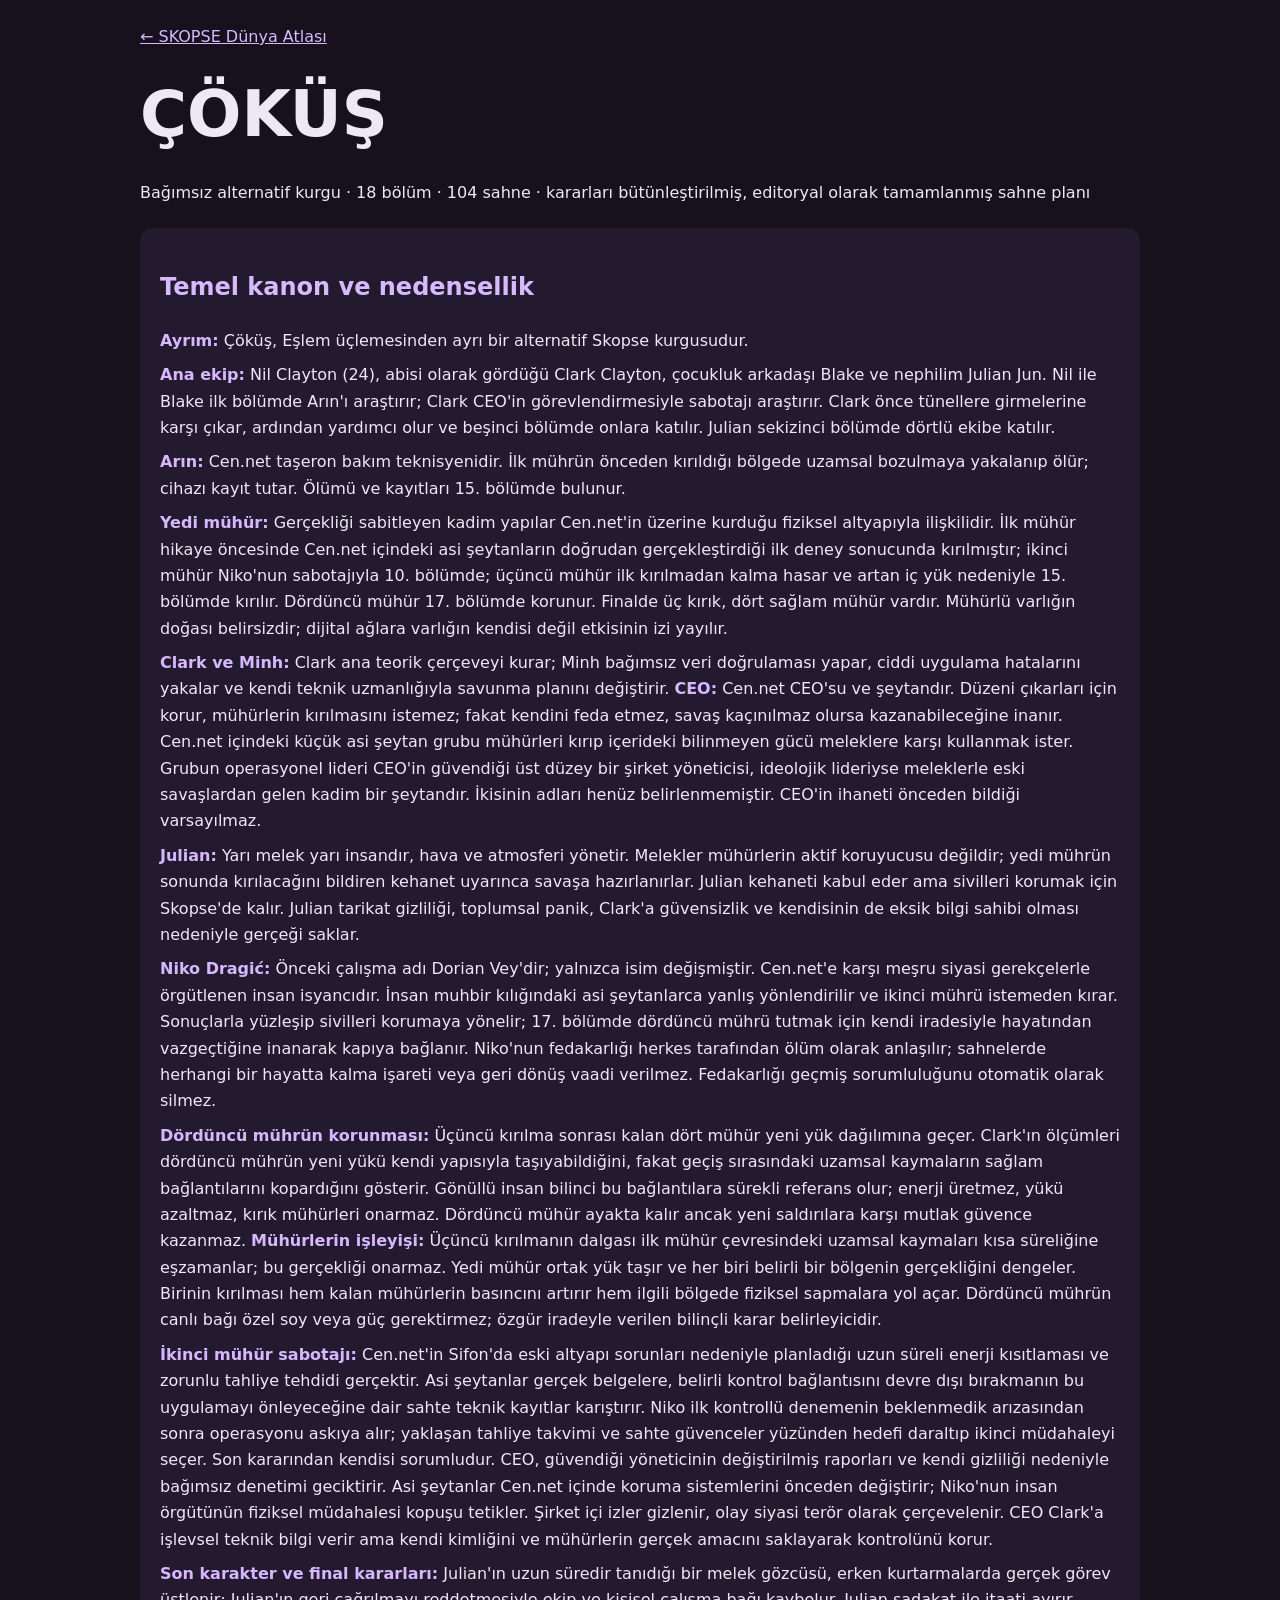
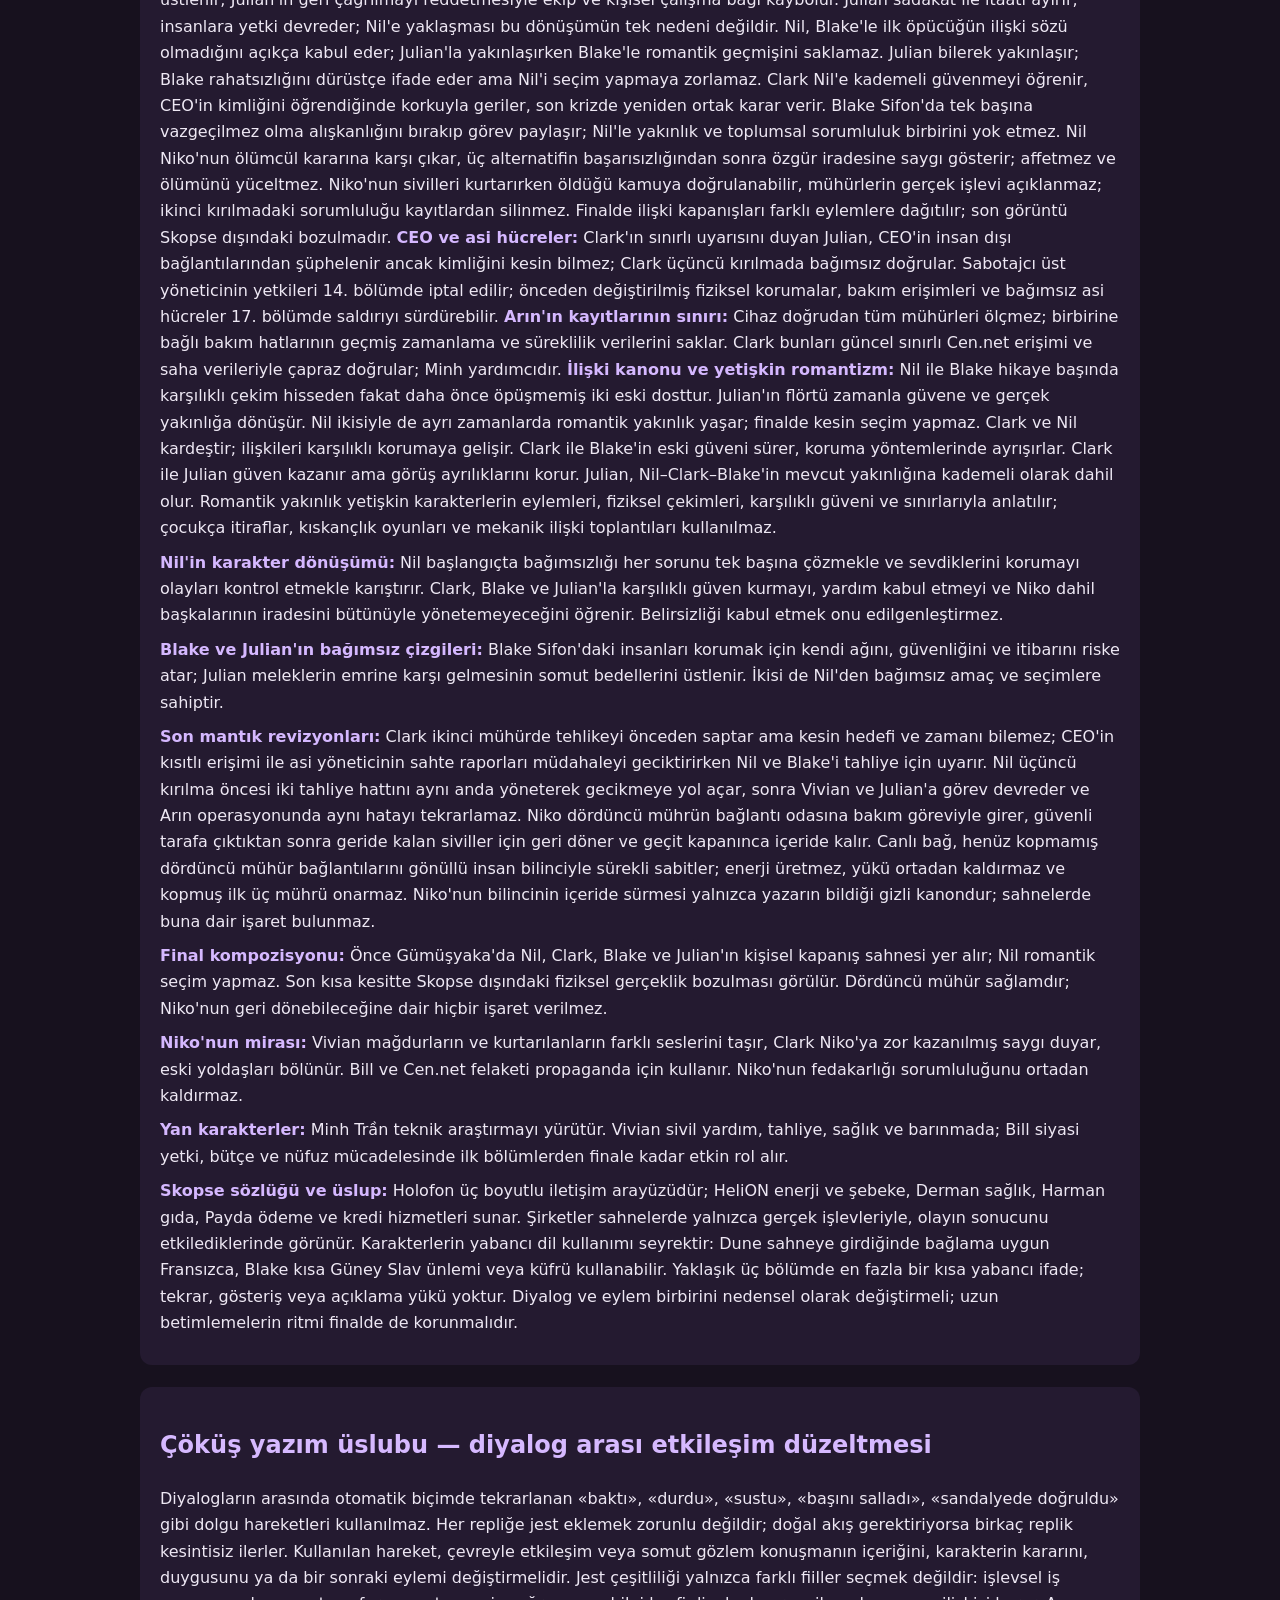
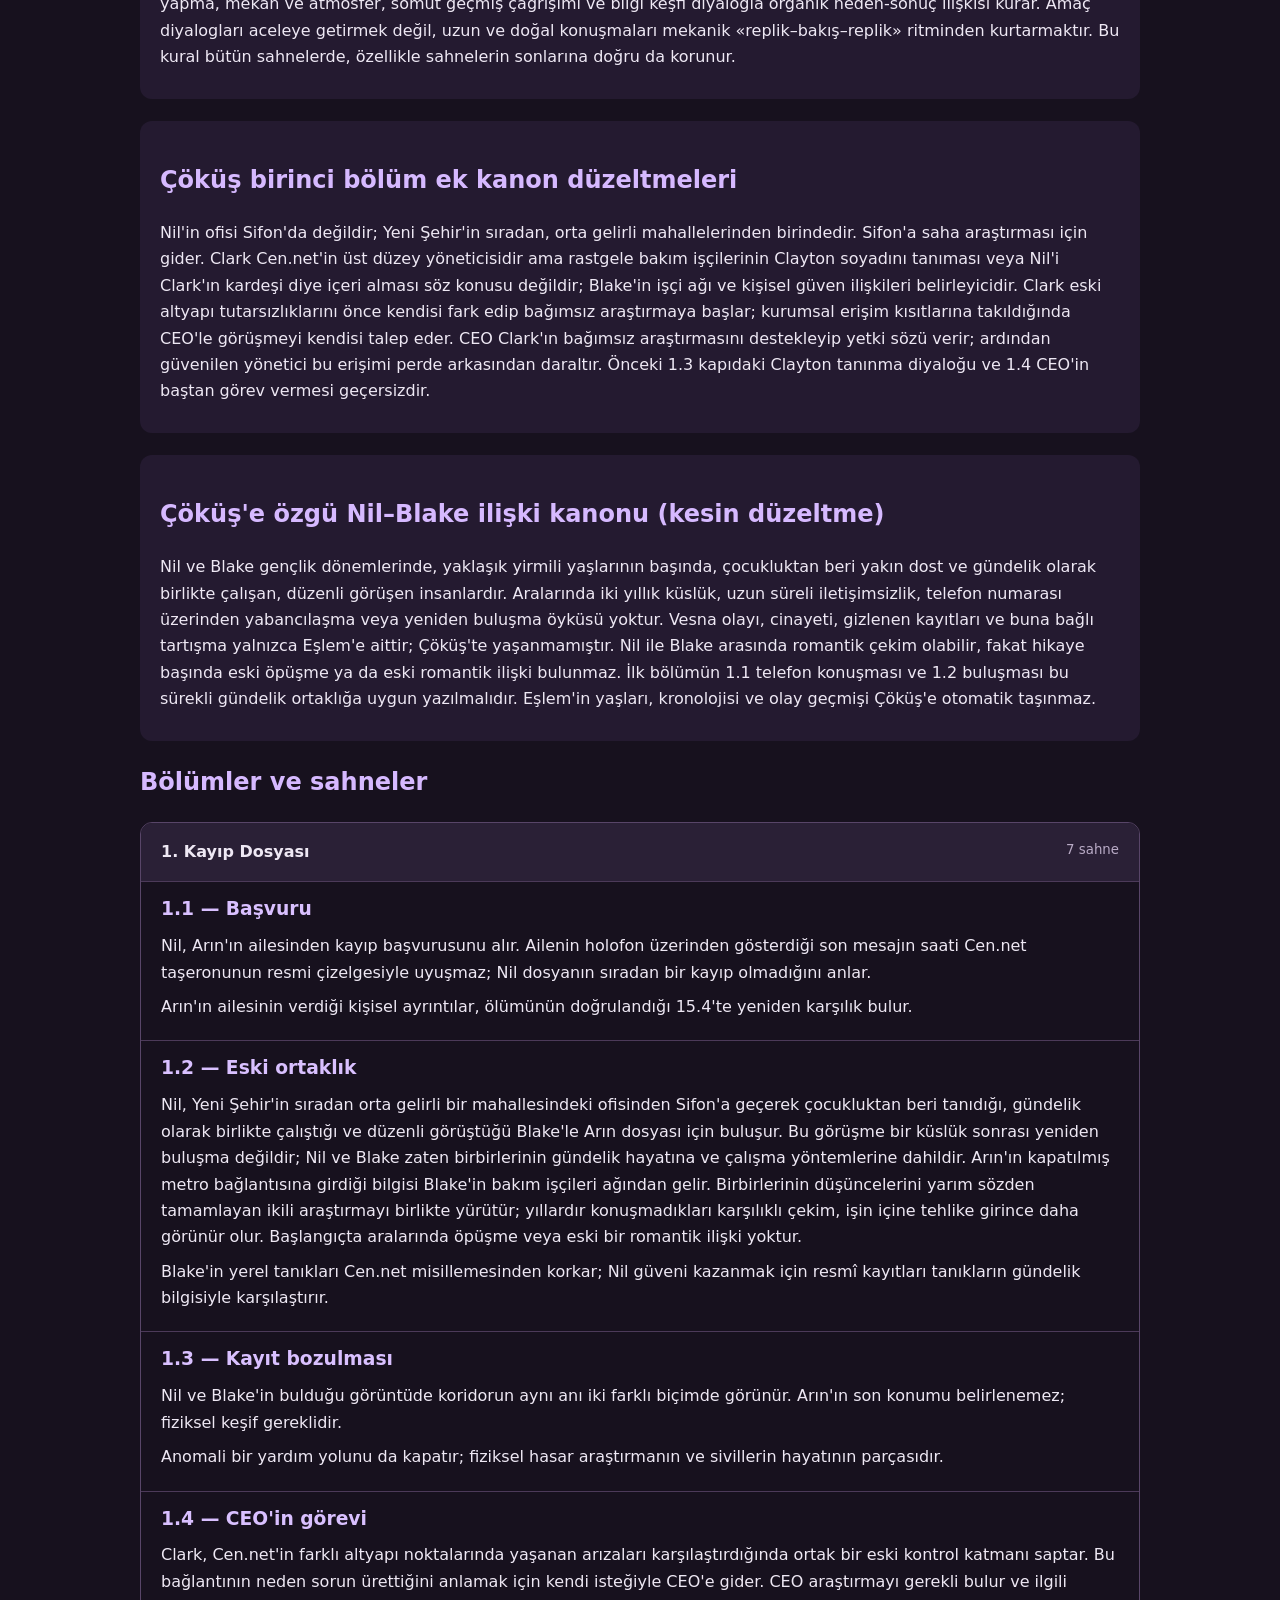
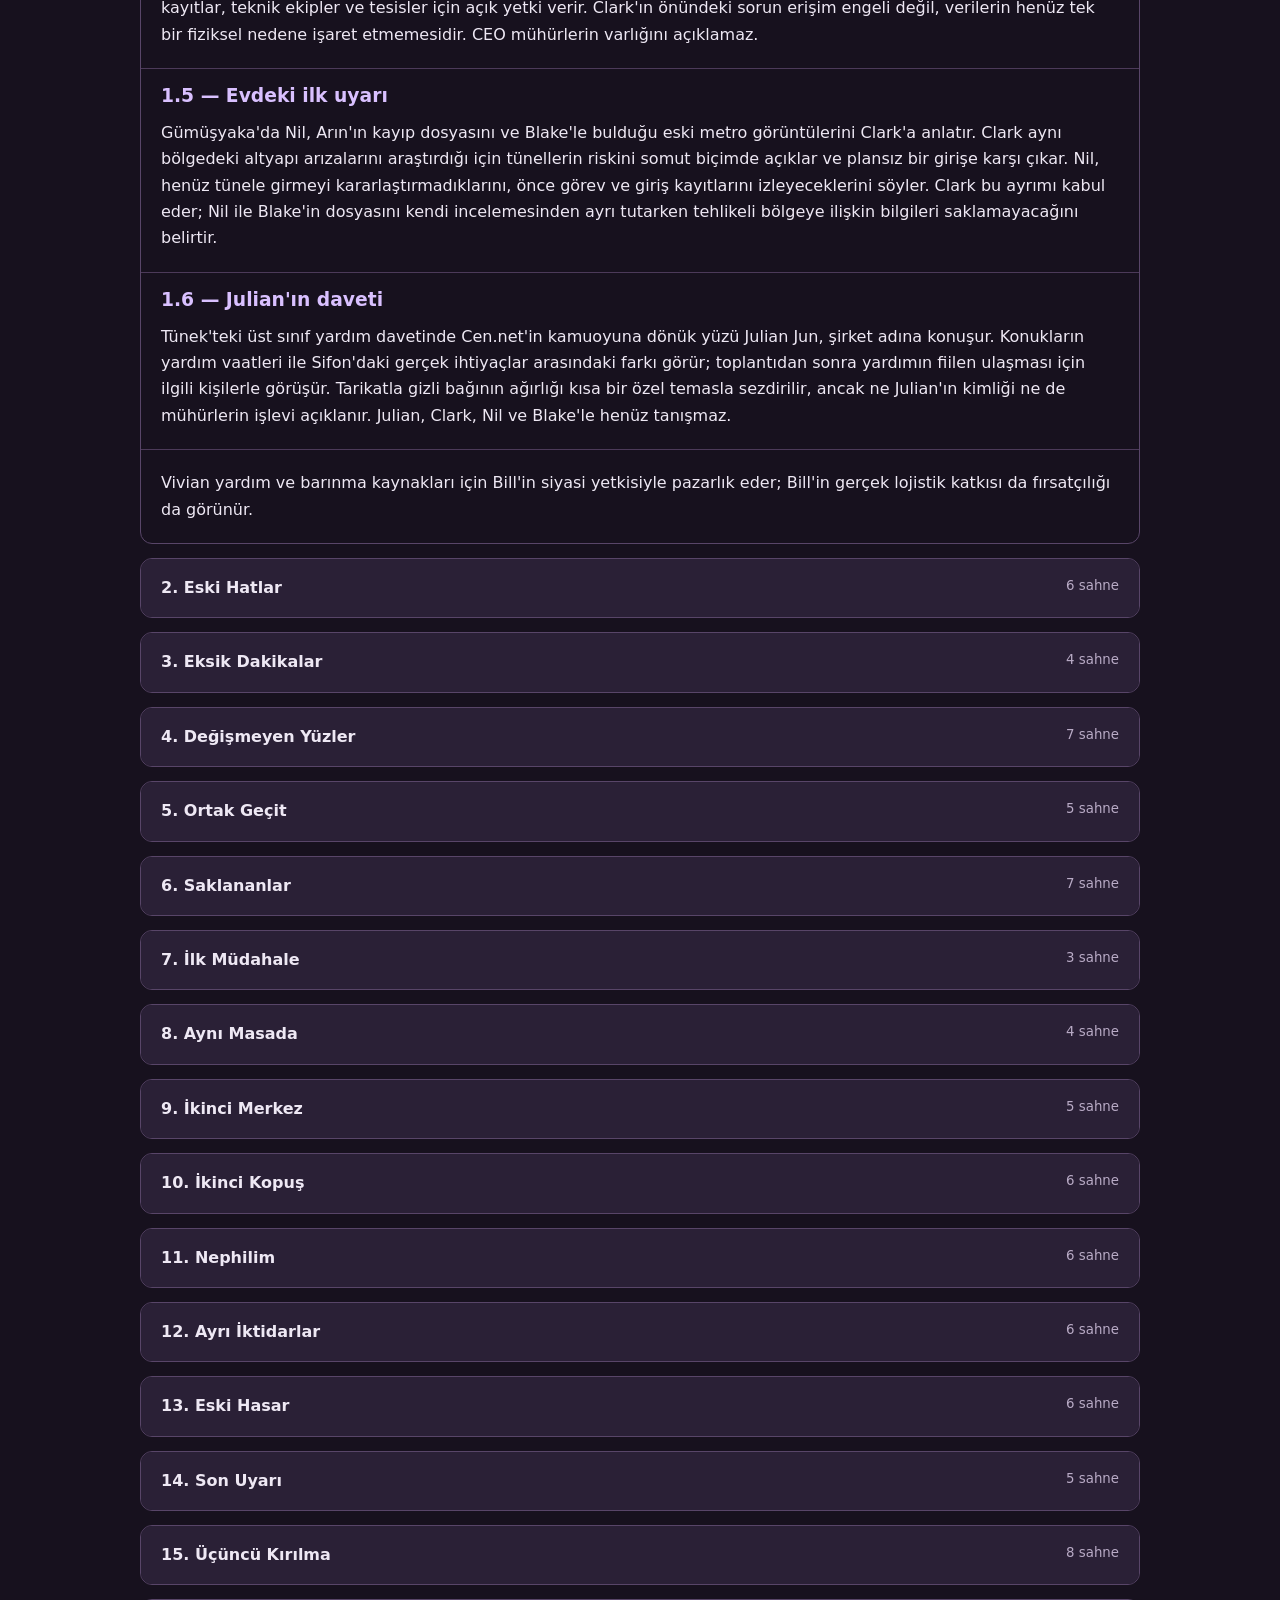
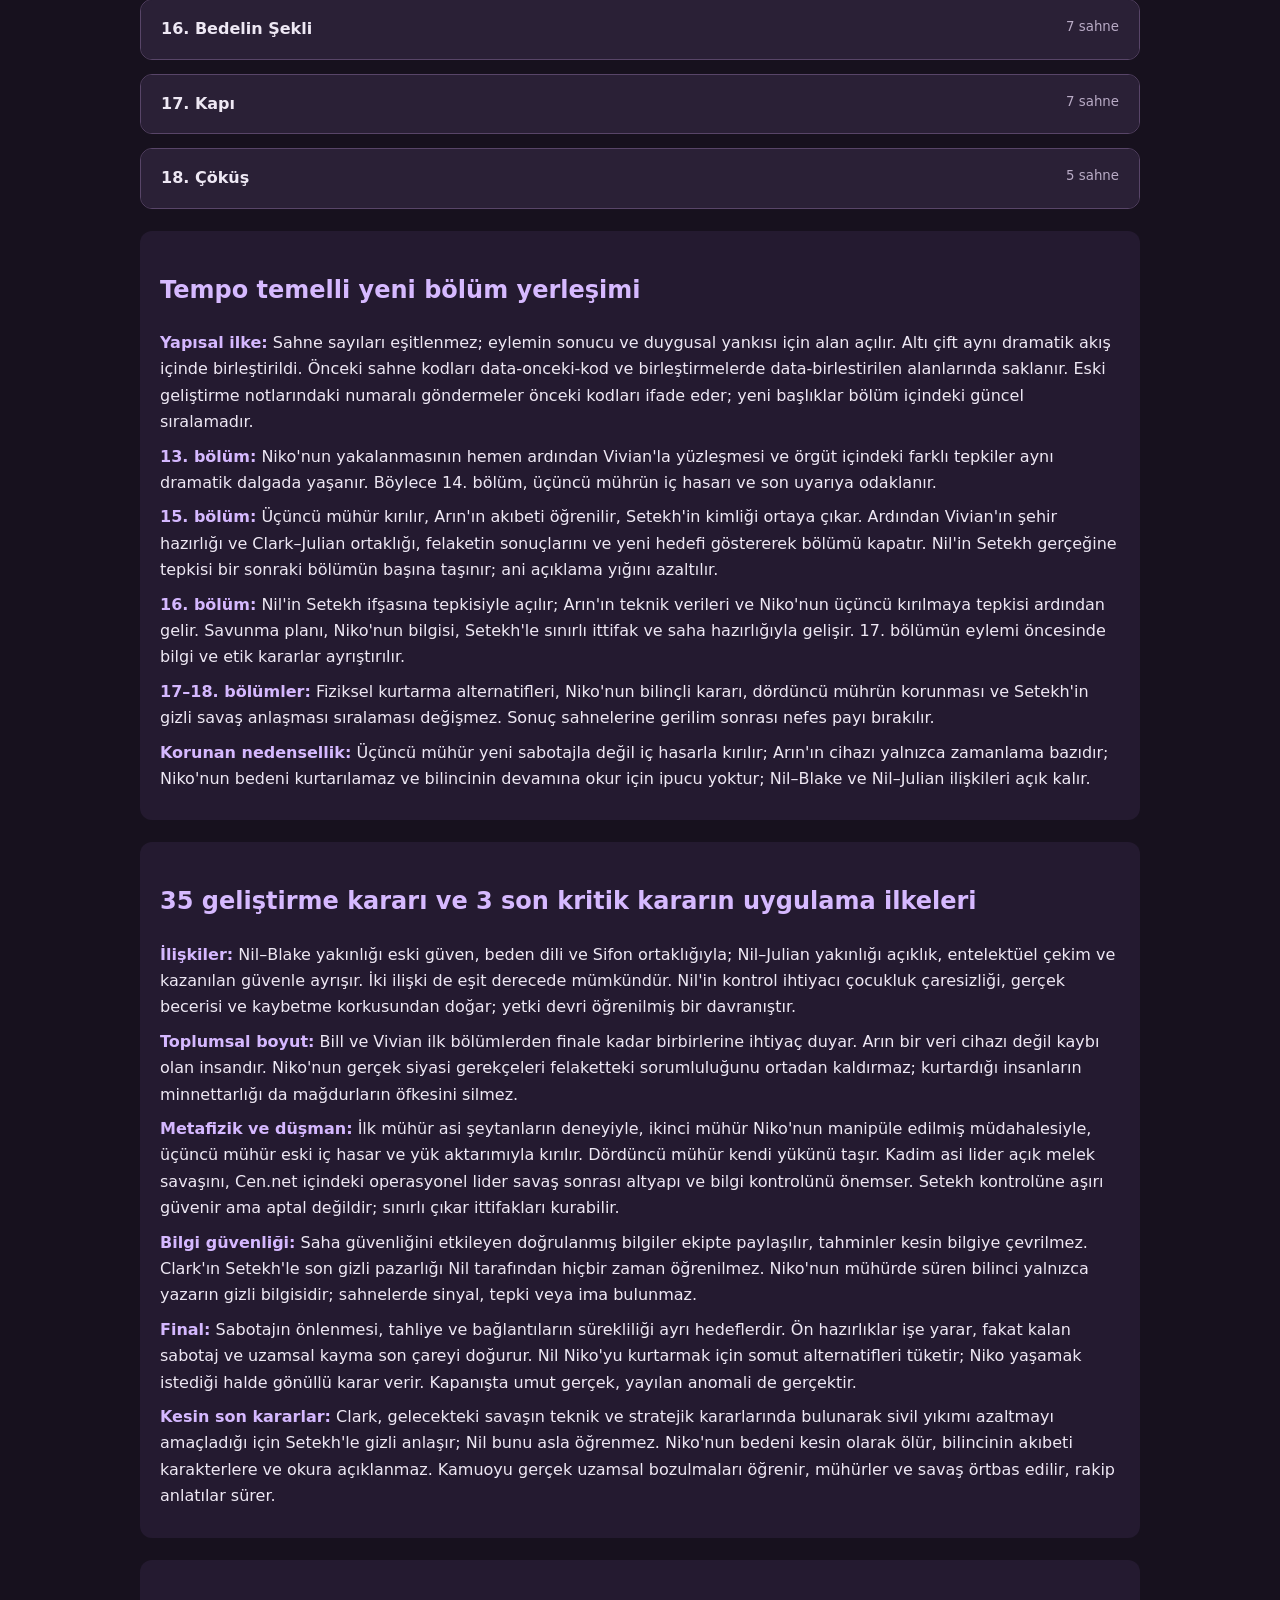
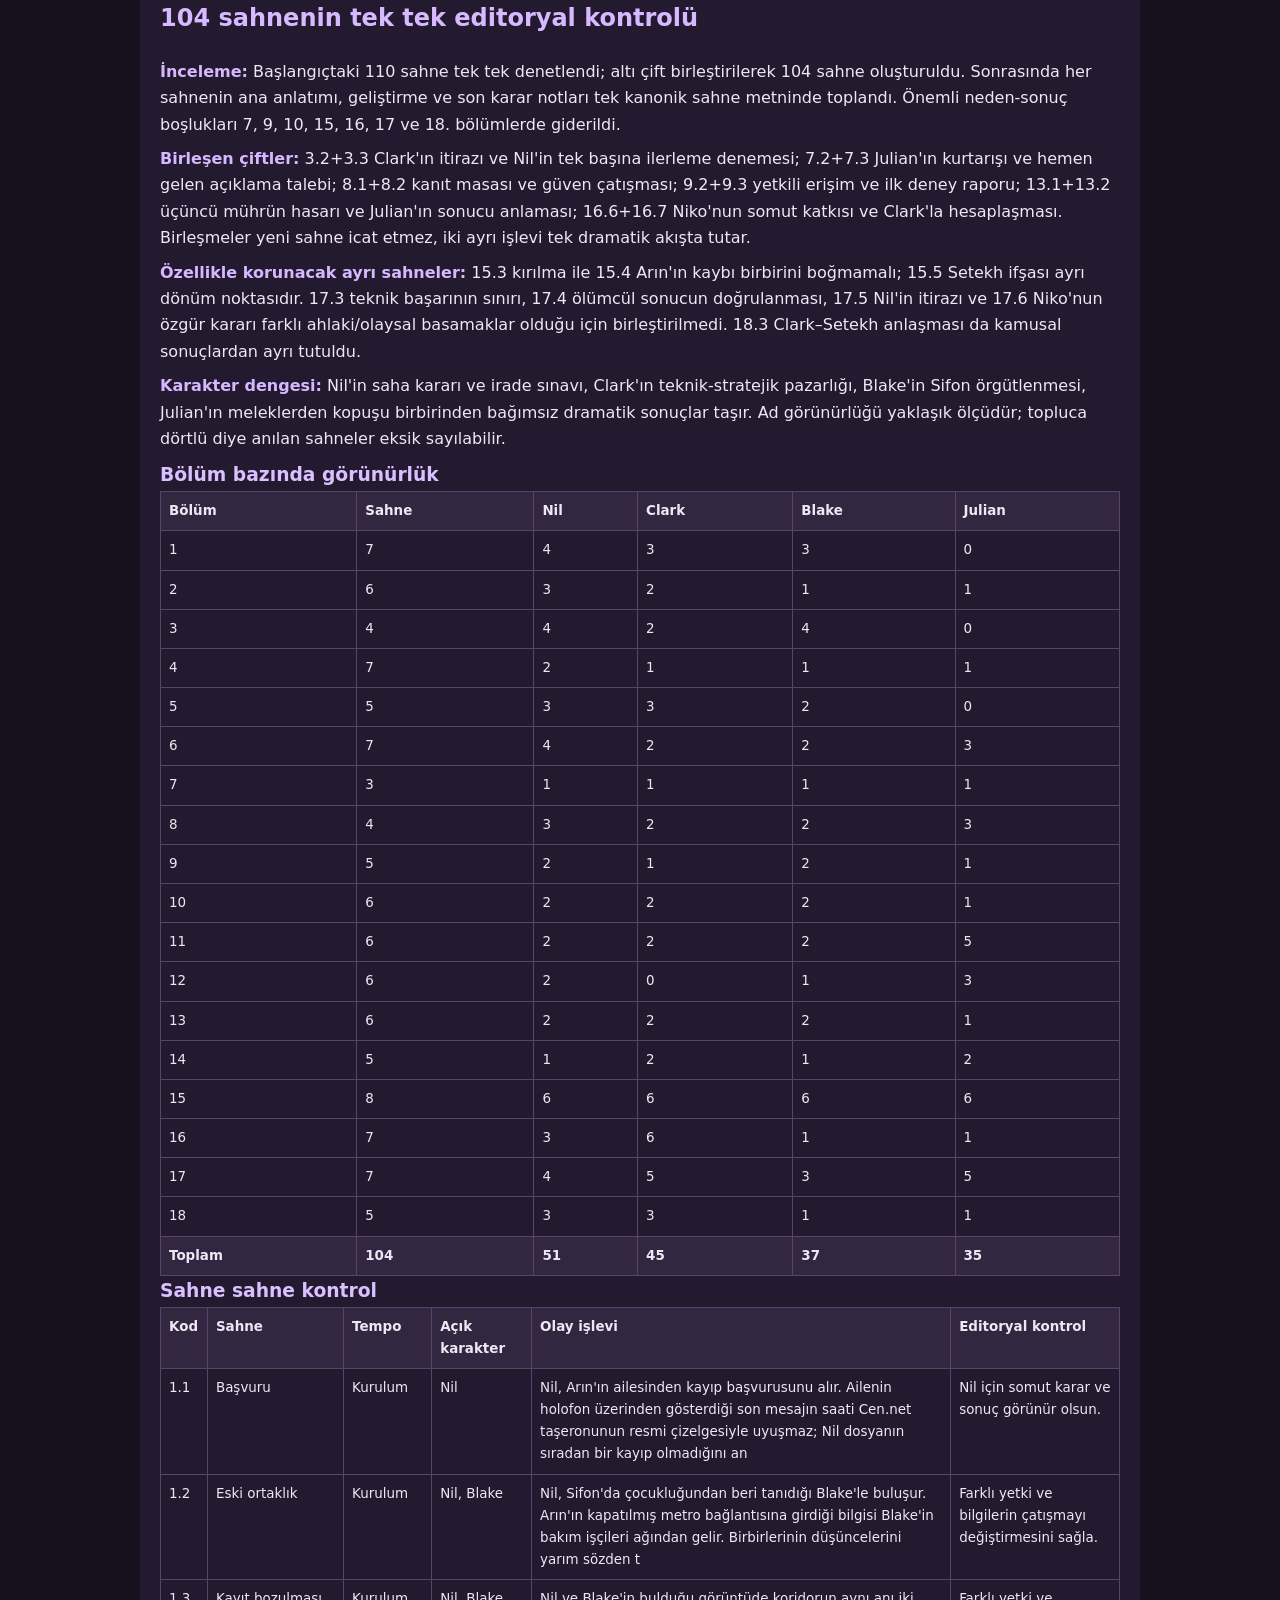
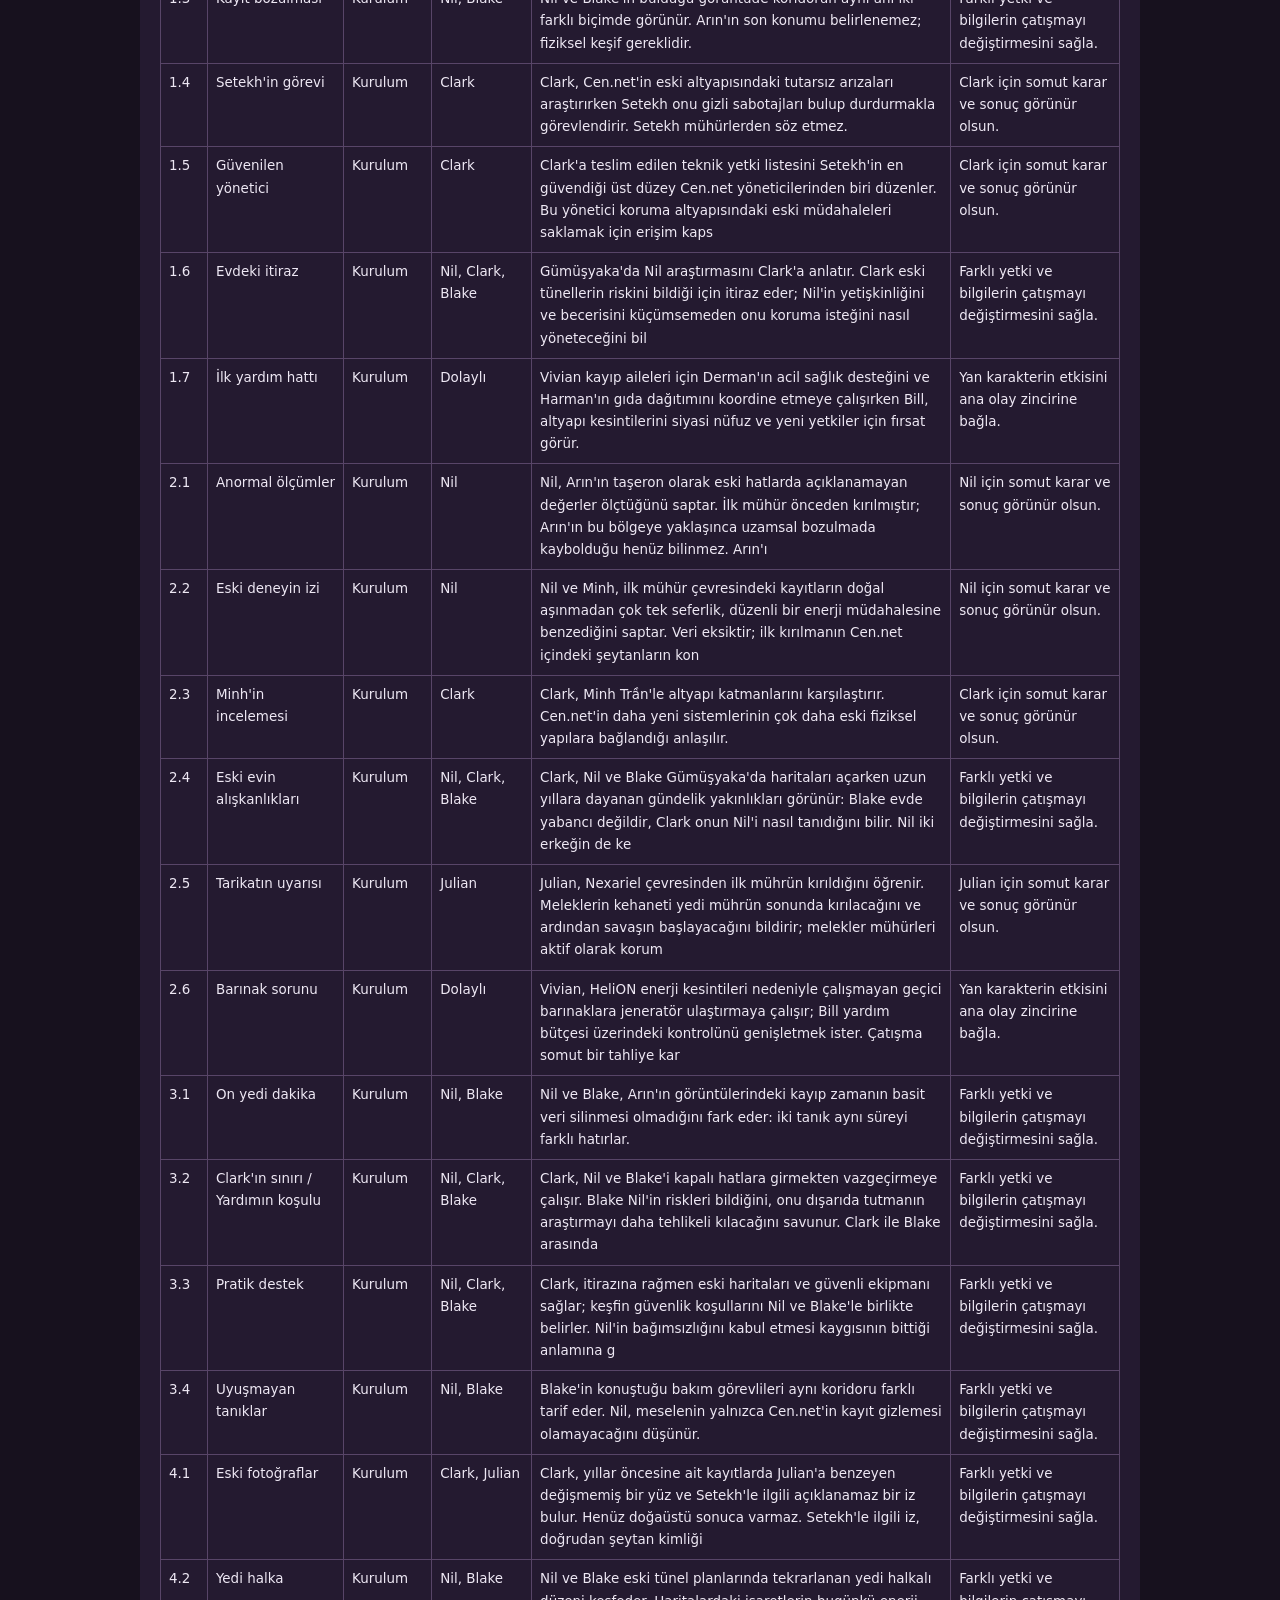
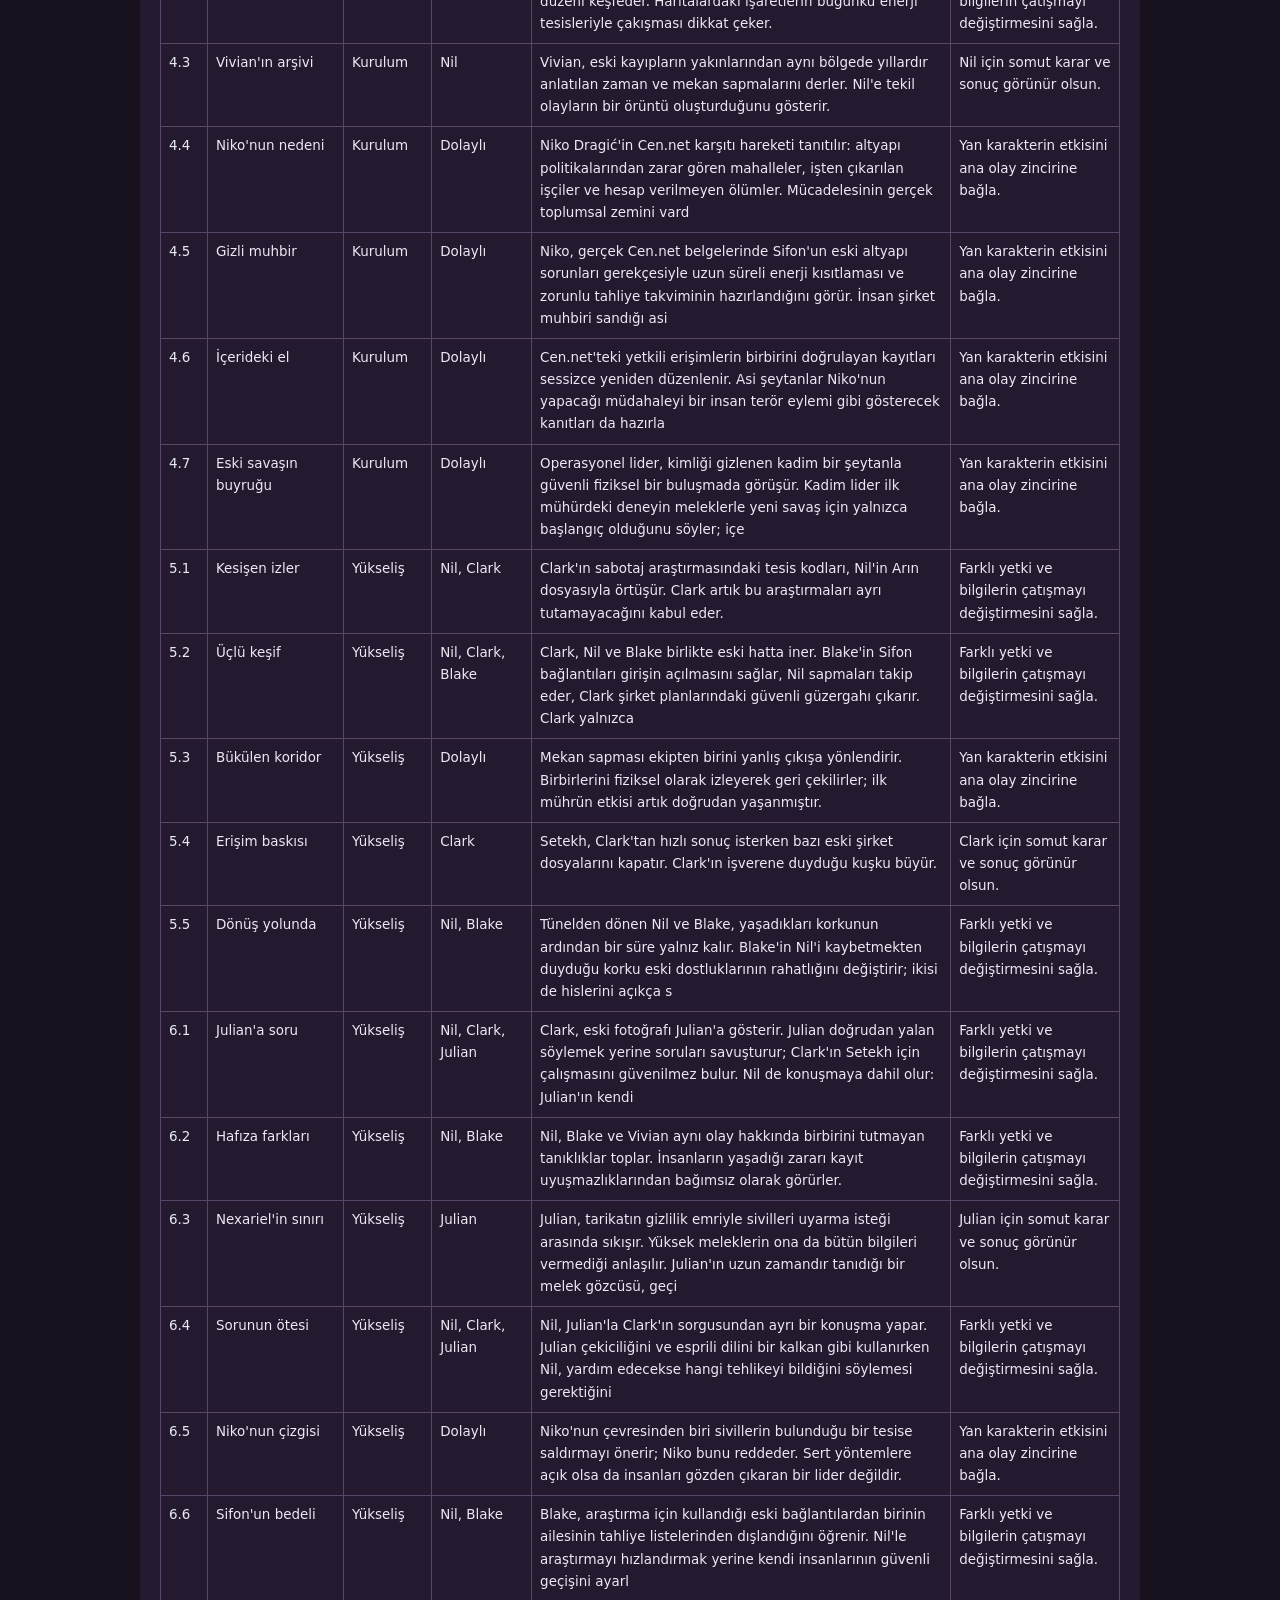
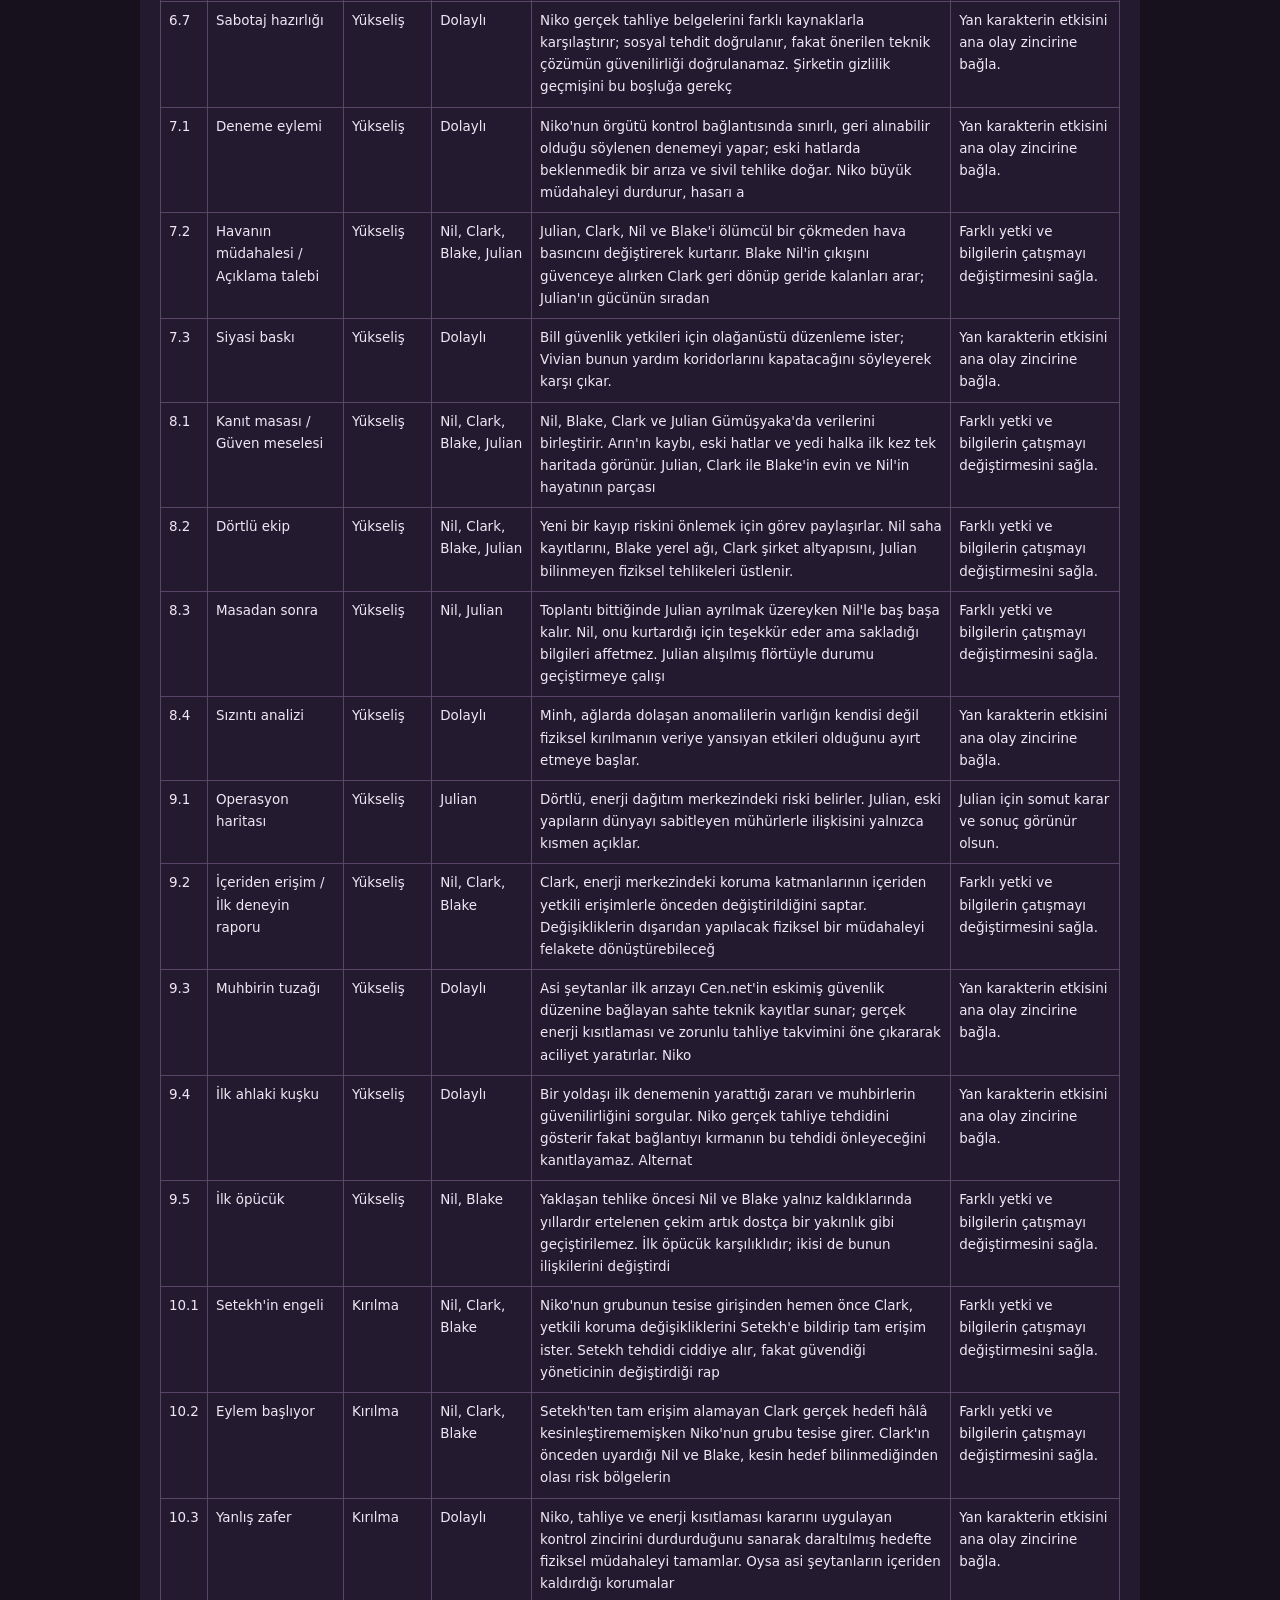
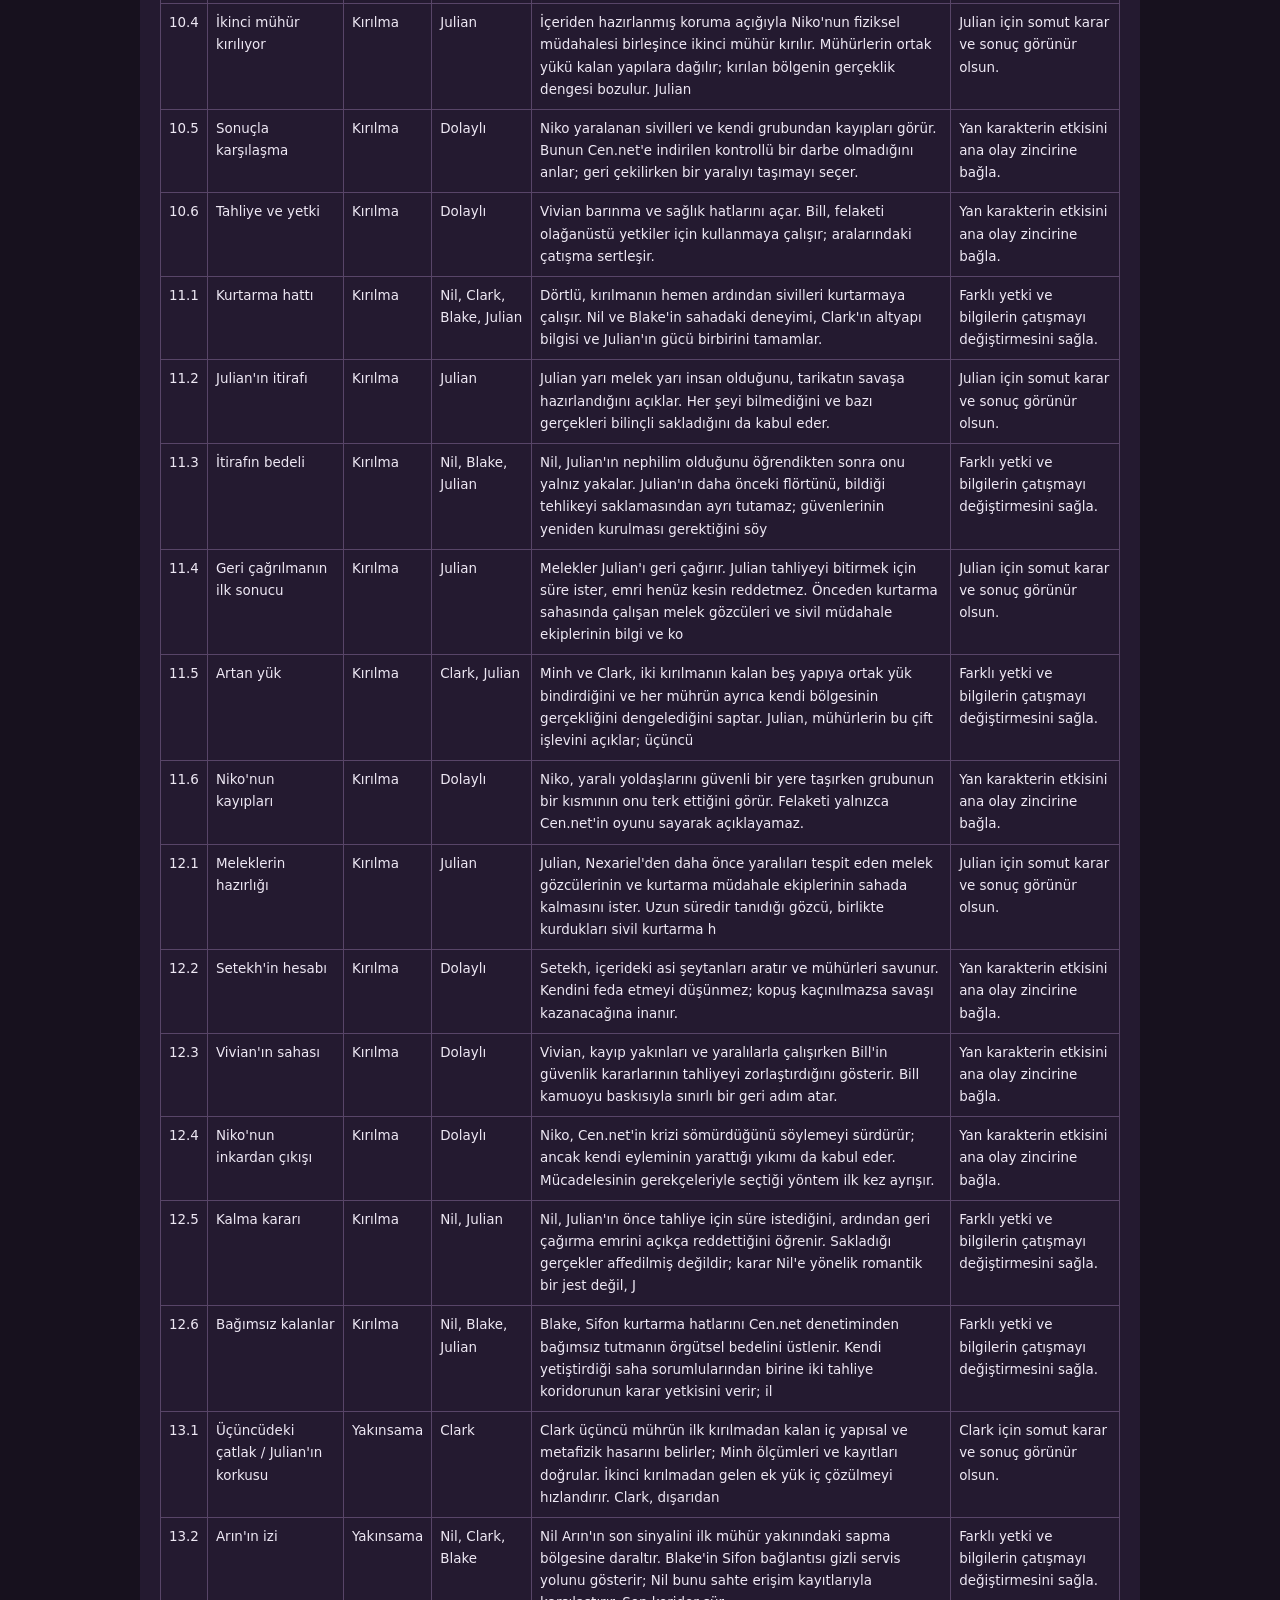
==== cokus.html @ df1e373f "Çöküş: Gümüşyaka ortak araştırmasını güçlendir, tanık tekrarını kaldır, tarikat haritası varsayımını" ====
<!doctype html><html lang="tr"><head><meta charset="utf-8"><meta name="viewport" content="width=device-width,initial-scale=1"><title>ÇÖKÜŞ — Sahne Atlası</title><style>body{font:16px/1.65 system-ui;background:#17111e;color:#eee8f4;margin:auto;max-width:1000px;padding:24px}a{color:#d6b9ff}h1{font-size:clamp(2.5rem,6vw,4rem);margin:12px 0}h2{color:#d6b9ff}table{border-collapse:collapse;width:100%;font-size:.84rem}th,td{border:1px solid #584568;padding:8px;vertical-align:top;text-align:left}th{background:#322640}section{background:#241a30;padding:20px;border-radius:12px;margin:22px 0}details{border:1px solid #584568;border-radius:12px;margin:14px 0;overflow:hidden}summary{cursor:pointer;display:flex;justify-content:space-between;gap:15px;background:#2a2036;padding:16px 20px}small{color:#b9abc6}article{padding:12px 20px;border-top:1px solid #4c3a59}h3{margin:0;color:#d9c0ff}p{margin:8px 0}b{color:#d5b8ff}figure.cover{margin:18px 0 26px;max-width:420px}figure.cover img{display:block;width:100%;height:auto;border-radius:8px}figure.cover figcaption{font-size:.8rem;color:#b9abc6;margin-top:6px}figure.cover.pending{display:none}</style></head><body><a href="index.html">← SKOPSE Dünya Atlası</a><h1>ÇÖKÜŞ</h1><figure class="cover"><img src="assets/cokus_kapak.png" alt="Çöküş orijinal seçilen kapak görseli" onerror="this.style.display='none';this.parentElement.classList.add('pending')"><figcaption>Seçilen ilk kapak görseli · Orijinal sürüm</figcaption></figure><p>Bağımsız alternatif kurgu · 18 bölüm · 104 sahne · kararları bütünleştirilmiş, editoryal olarak tamamlanmış sahne planı</p><section><h2>Temel kanon ve nedensellik</h2><p><b>Ayrım:</b> Çöküş, Eşlem üçlemesinden ayrı bir alternatif Skopse kurgusudur.</p><p><b>Ana ekip:</b> Nil Clayton (24), abisi olarak gördüğü Clark Clayton, çocukluk arkadaşı Blake ve nephilim Julian Jun. Nil ile Blake ilk bölümde Arın'ı araştırır; Clark CEO'in görevlendirmesiyle sabotajı araştırır. Clark önce tünellere girmelerine karşı çıkar, ardından yardımcı olur ve beşinci bölümde onlara katılır. Julian sekizinci bölümde dörtlü ekibe katılır.</p><p><b>Arın:</b> Cen.net taşeron bakım teknisyenidir. İlk mührün önceden kırıldığı bölgede uzamsal bozulmaya yakalanıp ölür; cihazı kayıt tutar. Ölümü ve kayıtları 15. bölümde bulunur.</p><p><b>Yedi mühür:</b> Gerçekliği sabitleyen kadim yapılar Cen.net'in üzerine kurduğu fiziksel altyapıyla ilişkilidir. İlk mühür hikaye öncesinde Cen.net içindeki asi şeytanların doğrudan gerçekleştirdiği ilk deney sonucunda kırılmıştır; ikinci mühür Niko'nun sabotajıyla 10. bölümde; üçüncü mühür ilk kırılmadan kalma hasar ve artan iç yük nedeniyle 15. bölümde kırılır. Dördüncü mühür 17. bölümde korunur. Finalde üç kırık, dört sağlam mühür vardır. Mühürlü varlığın doğası belirsizdir; dijital ağlara varlığın kendisi değil etkisinin izi yayılır.</p><p><b>Clark ve Minh:</b> Clark ana teorik çerçeveyi kurar; Minh bağımsız veri doğrulaması yapar, ciddi uygulama hatalarını yakalar ve kendi teknik uzmanlığıyla savunma planını değiştirir. <b>CEO:</b> Cen.net CEO'su ve şeytandır. Düzeni çıkarları için korur, mühürlerin kırılmasını istemez; fakat kendini feda etmez, savaş kaçınılmaz olursa kazanabileceğine inanır. Cen.net içindeki küçük asi şeytan grubu mühürleri kırıp içerideki bilinmeyen gücü meleklere karşı kullanmak ister. Grubun operasyonel lideri CEO'in güvendiği üst düzey bir şirket yöneticisi, ideolojik lideriyse meleklerle eski savaşlardan gelen kadim bir şeytandır. İkisinin adları henüz belirlenmemiştir. CEO'in ihaneti önceden bildiği varsayılmaz.</p><p><b>Julian:</b> Yarı melek yarı insandır, hava ve atmosferi yönetir. Melekler mühürlerin aktif koruyucusu değildir; yedi mührün sonunda kırılacağını bildiren kehanet uyarınca savaşa hazırlanırlar. Julian kehaneti kabul eder ama sivilleri korumak için Skopse'de kalır. Julian tarikat gizliliği, toplumsal panik, Clark'a güvensizlik ve kendisinin de eksik bilgi sahibi olması nedeniyle gerçeği saklar.</p><p><b>Niko Dragić:</b> Önceki çalışma adı Dorian Vey'dir; yalnızca isim değişmiştir. Cen.net'e karşı meşru siyasi gerekçelerle örgütlenen insan isyancıdır. İnsan muhbir kılığındaki asi şeytanlarca yanlış yönlendirilir ve ikinci mührü istemeden kırar. Sonuçlarla yüzleşip sivilleri korumaya yönelir; 17. bölümde dördüncü mührü tutmak için kendi iradesiyle hayatından vazgeçtiğine inanarak kapıya bağlanır. Niko'nun fedakarlığı herkes tarafından ölüm olarak anlaşılır; sahnelerde herhangi bir hayatta kalma işareti veya geri dönüş vaadi verilmez. Fedakarlığı geçmiş sorumluluğunu otomatik olarak silmez.</p><p><b>Dördüncü mührün korunması:</b> Üçüncü kırılma sonrası kalan dört mühür yeni yük dağılımına geçer. Clark'ın ölçümleri dördüncü mührün yeni yükü kendi yapısıyla taşıyabildiğini, fakat geçiş sırasındaki uzamsal kaymaların sağlam bağlantılarını kopardığını gösterir. Gönüllü insan bilinci bu bağlantılara sürekli referans olur; enerji üretmez, yükü azaltmaz, kırık mühürleri onarmaz. Dördüncü mühür ayakta kalır ancak yeni saldırılara karşı mutlak güvence kazanmaz. <b>Mühürlerin işleyişi:</b> Üçüncü kırılmanın dalgası ilk mühür çevresindeki uzamsal kaymaları kısa süreliğine eşzamanlar; bu gerçekliği onarmaz.  Yedi mühür ortak yük taşır ve her biri belirli bir bölgenin gerçekliğini dengeler. Birinin kırılması hem kalan mühürlerin basıncını artırır hem ilgili bölgede fiziksel sapmalara yol açar. Dördüncü mührün canlı bağı özel soy veya güç gerektirmez; özgür iradeyle verilen bilinçli karar belirleyicidir.</p><p><b>İkinci mühür sabotajı:</b> Cen.net'in Sifon'da eski altyapı sorunları nedeniyle planladığı uzun süreli enerji kısıtlaması ve zorunlu tahliye tehdidi gerçektir. Asi şeytanlar gerçek belgelere, belirli kontrol bağlantısını devre dışı bırakmanın bu uygulamayı önleyeceğine dair sahte teknik kayıtlar karıştırır. Niko ilk kontrollü denemenin beklenmedik arızasından sonra operasyonu askıya alır; yaklaşan tahliye takvimi ve sahte güvenceler yüzünden hedefi daraltıp ikinci müdahaleyi seçer. Son kararından kendisi sorumludur. CEO, güvendiği yöneticinin değiştirilmiş raporları ve kendi gizliliği nedeniyle bağımsız denetimi geciktirir.  Asi şeytanlar Cen.net içinde koruma sistemlerini önceden değiştirir; Niko'nun insan örgütünün fiziksel müdahalesi kopuşu tetikler. Şirket içi izler gizlenir, olay siyasi terör olarak çerçevelenir. CEO Clark'a işlevsel teknik bilgi verir ama kendi kimliğini ve mühürlerin gerçek amacını saklayarak kontrolünü korur.</p><p><b>Son karakter ve final kararları:</b> Julian'ın uzun süredir tanıdığı bir melek gözcüsü, erken kurtarmalarda gerçek görev üstlenir; Julian'ın geri çağrılmayı reddetmesiyle ekip ve kişisel çalışma bağı kaybolur. Julian sadakat ile itaati ayırır, insanlara yetki devreder; Nil'e yaklaşması bu dönüşümün tek nedeni değildir. Nil, Blake'le ilk öpücüğün ilişki sözü olmadığını açıkça kabul eder; Julian'la yakınlaşırken Blake'le romantik geçmişini saklamaz. Julian bilerek yakınlaşır; Blake rahatsızlığını dürüstçe ifade eder ama Nil'i seçim yapmaya zorlamaz. Clark Nil'e kademeli güvenmeyi öğrenir, CEO'in kimliğini öğrendiğinde korkuyla geriler, son krizde yeniden ortak karar verir. Blake Sifon'da tek başına vazgeçilmez olma alışkanlığını bırakıp görev paylaşır; Nil'le yakınlık ve toplumsal sorumluluk birbirini yok etmez. Nil Niko'nun ölümcül kararına karşı çıkar, üç alternatifin başarısızlığından sonra özgür iradesine saygı gösterir; affetmez ve ölümünü yüceltmez. Niko'nun sivilleri kurtarırken öldüğü kamuya doğrulanabilir, mühürlerin gerçek işlevi açıklanmaz; ikinci kırılmadaki sorumluluğu kayıtlardan silinmez. Finalde ilişki kapanışları farklı eylemlere dağıtılır; son görüntü Skopse dışındaki bozulmadır. <b>CEO ve asi hücreler:</b> Clark'ın sınırlı uyarısını duyan Julian, CEO'in insan dışı bağlantılarından şüphelenir ancak kimliğini kesin bilmez; Clark üçüncü kırılmada bağımsız doğrular. Sabotajcı üst yöneticinin yetkileri 14. bölümde iptal edilir; önceden değiştirilmiş fiziksel korumalar, bakım erişimleri ve bağımsız asi hücreler 17. bölümde saldırıyı sürdürebilir. <b>Arın'ın kayıtlarının sınırı:</b> Cihaz doğrudan tüm mühürleri ölçmez; birbirine bağlı bakım hatlarının geçmiş zamanlama ve süreklilik verilerini saklar. Clark bunları güncel sınırlı Cen.net erişimi ve saha verileriyle çapraz doğrular; Minh yardımcıdır. <b>İlişki kanonu ve yetişkin romantizm:</b> Nil ile Blake hikaye başında karşılıklı çekim hisseden fakat daha önce öpüşmemiş iki eski dosttur. Julian'ın flörtü zamanla güvene ve gerçek yakınlığa dönüşür. Nil ikisiyle de ayrı zamanlarda romantik yakınlık yaşar; finalde kesin seçim yapmaz. Clark ve Nil kardeştir; ilişkileri karşılıklı korumaya gelişir. Clark ile Blake'in eski güveni sürer, koruma yöntemlerinde ayrışırlar. Clark ile Julian güven kazanır ama görüş ayrılıklarını korur. Julian, Nil–Clark–Blake'in mevcut yakınlığına kademeli olarak dahil olur. Romantik yakınlık yetişkin karakterlerin eylemleri, fiziksel çekimleri, karşılıklı güveni ve sınırlarıyla anlatılır; çocukça itiraflar, kıskançlık oyunları ve mekanik ilişki toplantıları kullanılmaz.</p><p><b>Nil'in karakter dönüşümü:</b> Nil başlangıçta bağımsızlığı her sorunu tek başına çözmekle ve sevdiklerini korumayı olayları kontrol etmekle karıştırır. Clark, Blake ve Julian'la karşılıklı güven kurmayı, yardım kabul etmeyi ve Niko dahil başkalarının iradesini bütünüyle yönetemeyeceğini öğrenir. Belirsizliği kabul etmek onu edilgenleştirmez.</p><p><b>Blake ve Julian'ın bağımsız çizgileri:</b> Blake Sifon'daki insanları korumak için kendi ağını, güvenliğini ve itibarını riske atar; Julian meleklerin emrine karşı gelmesinin somut bedellerini üstlenir. İkisi de Nil'den bağımsız amaç ve seçimlere sahiptir.</p><p><b>Son mantık revizyonları:</b> Clark ikinci mühürde tehlikeyi önceden saptar ama kesin hedefi ve zamanı bilemez; CEO'in kısıtlı erişimi ile asi yöneticinin sahte raporları müdahaleyi geciktirirken Nil ve Blake'i tahliye için uyarır. Nil üçüncü kırılma öncesi iki tahliye hattını aynı anda yöneterek gecikmeye yol açar, sonra Vivian ve Julian'a görev devreder ve Arın operasyonunda aynı hatayı tekrarlamaz. Niko dördüncü mührün bağlantı odasına bakım göreviyle girer, güvenli tarafa çıktıktan sonra geride kalan siviller için geri döner ve geçit kapanınca içeride kalır. Canlı bağ, henüz kopmamış dördüncü mühür bağlantılarını gönüllü insan bilinciyle sürekli sabitler; enerji üretmez, yükü ortadan kaldırmaz ve kopmuş ilk üç mührü onarmaz. Niko'nun bilincinin içeride sürmesi yalnızca yazarın bildiği gizli kanondur; sahnelerde buna dair işaret bulunmaz.</p><p><b>Final kompozisyonu:</b> Önce Gümüşyaka'da Nil, Clark, Blake ve Julian'ın kişisel kapanış sahnesi yer alır; Nil romantik seçim yapmaz. Son kısa kesitte Skopse dışındaki fiziksel gerçeklik bozulması görülür. Dördüncü mühür sağlamdır; Niko'nun geri dönebileceğine dair hiçbir işaret verilmez.</p><p><b>Niko'nun mirası:</b> Vivian mağdurların ve kurtarılanların farklı seslerini taşır, Clark Niko'ya zor kazanılmış saygı duyar, eski yoldaşları bölünür. Bill ve Cen.net felaketi propaganda için kullanır. Niko'nun fedakarlığı sorumluluğunu ortadan kaldırmaz.</p><p><b>Yan karakterler:</b> Minh Trần teknik araştırmayı yürütür. Vivian sivil yardım, tahliye, sağlık ve barınmada; Bill siyasi yetki, bütçe ve nüfuz mücadelesinde ilk bölümlerden finale kadar etkin rol alır.</p><p><b>Skopse sözlüğü ve üslup:</b> Holofon üç boyutlu iletişim arayüzüdür; HeliON enerji ve şebeke, Derman sağlık, Harman gıda, Payda ödeme ve kredi hizmetleri sunar. Şirketler sahnelerde yalnızca gerçek işlevleriyle, olayın sonucunu etkilediklerinde görünür. Karakterlerin yabancı dil kullanımı seyrektir: Dune sahneye girdiğinde bağlama uygun Fransızca, Blake kısa Güney Slav ünlemi veya küfrü kullanabilir. Yaklaşık üç bölümde en fazla bir kısa yabancı ifade; tekrar, gösteriş veya açıklama yükü yoktur. Diyalog ve eylem birbirini nedensel olarak değiştirmeli; uzun betimlemelerin ritmi finalde de korunmalıdır.</p></section><section><h2>Çöküş yazım üslubu — diyalog arası etkileşim düzeltmesi</h2><p>Diyalogların arasında otomatik biçimde tekrarlanan «baktı», «durdu», «sustu», «başını salladı», «sandalyede doğruldu» gibi dolgu hareketleri kullanılmaz. Her repliğe jest eklemek zorunlu değildir; doğal akış gerektiriyorsa birkaç replik kesintisiz ilerler. Kullanılan hareket, çevreyle etkileşim veya somut gözlem konuşmanın içeriğini, karakterin kararını, duygusunu ya da bir sonraki eylemi değiştirmelidir. Jest çeşitliliği yalnızca farklı fiiller seçmek değildir: işlevsel iş yapma, mekan ve atmosfer, somut geçmiş çağrışımı ve bilgi keşfi diyalogla organik neden-sonuç ilişkisi kurar. Amaç diyalogları aceleye getirmek değil, uzun ve doğal konuşmaları mekanik «replik–bakış–replik» ritminden kurtarmaktır. Bu kural bütün sahnelerde, özellikle sahnelerin sonlarına doğru da korunur.</p></section><section><h2>Çöküş birinci bölüm ek kanon düzeltmeleri</h2><p>Nil'in ofisi Sifon'da değildir; Yeni Şehir'in sıradan, orta gelirli mahallelerinden birindedir. Sifon'a saha araştırması için gider. Clark Cen.net'in üst düzey yöneticisidir ama rastgele bakım işçilerinin Clayton soyadını tanıması veya Nil'i Clark'ın kardeşi diye içeri alması söz konusu değildir; Blake'in işçi ağı ve kişisel güven ilişkileri belirleyicidir. Clark eski altyapı tutarsızlıklarını önce kendisi fark edip bağımsız araştırmaya başlar; kurumsal erişim kısıtlarına takıldığında CEO'le görüşmeyi kendisi talep eder. CEO Clark'ın bağımsız araştırmasını destekleyip yetki sözü verir; ardından güvenilen yönetici bu erişimi perde arkasından daraltır. Önceki 1.3 kapıdaki Clayton tanınma diyaloğu ve 1.4 CEO'in baştan görev vermesi geçersizdir.</p></section><section><h2>Çöküş'e özgü Nil–Blake ilişki kanonu (kesin düzeltme)</h2><p>Nil ve Blake gençlik dönemlerinde, yaklaşık yirmili yaşlarının başında, çocukluktan beri yakın dost ve gündelik olarak birlikte çalışan, düzenli görüşen insanlardır. Aralarında iki yıllık küslük, uzun süreli iletişimsizlik, telefon numarası üzerinden yabancılaşma veya yeniden buluşma öyküsü yoktur. Vesna olayı, cinayeti, gizlenen kayıtları ve buna bağlı tartışma yalnızca Eşlem'e aittir; Çöküş'te yaşanmamıştır. Nil ile Blake arasında romantik çekim olabilir, fakat hikaye başında eski öpüşme ya da eski romantik ilişki bulunmaz. İlk bölümün 1.1 telefon konuşması ve 1.2 buluşması bu sürekli gündelik ortaklığa uygun yazılmalıdır. Eşlem'in yaşları, kronolojisi ve olay geçmişi Çöküş'e otomatik taşınmaz.</p></section><h2>Bölümler ve sahneler</h2><details open><summary><strong>1. Kayıp Dosyası</strong><small>7 sahne</small></summary><article data-onceki-kod="1.1"><h3>1.1 — Başvuru</h3><p>Nil, Arın'ın ailesinden kayıp başvurusunu alır. Ailenin holofon üzerinden gösterdiği son mesajın saati Cen.net taşeronunun resmi çizelgesiyle uyuşmaz; Nil dosyanın sıradan bir kayıp olmadığını anlar.</p><p>Arın'ın ailesinin verdiği kişisel ayrıntılar, ölümünün doğrulandığı 15.4'te yeniden karşılık bulur.</p></article><article data-onceki-kod="1.2"><h3>1.2 — Eski ortaklık</h3><p>Nil, Yeni Şehir'in sıradan orta gelirli bir mahallesindeki ofisinden Sifon'a geçerek çocukluktan beri tanıdığı, gündelik olarak birlikte çalıştığı ve düzenli görüştüğü Blake'le Arın dosyası için buluşur. Bu görüşme bir küslük sonrası yeniden buluşma değildir; Nil ve Blake zaten birbirlerinin gündelik hayatına ve çalışma yöntemlerine dahildir. Arın'ın kapatılmış metro bağlantısına girdiği bilgisi Blake'in bakım işçileri ağından gelir. Birbirlerinin düşüncelerini yarım sözden tamamlayan ikili araştırmayı birlikte yürütür; yıllardır konuşmadıkları karşılıklı çekim, işin içine tehlike girince daha görünür olur. Başlangıçta aralarında öpüşme veya eski bir romantik ilişki yoktur.</p><p>Blake'in yerel tanıkları Cen.net misillemesinden korkar; Nil güveni kazanmak için resmî kayıtları tanıkların gündelik bilgisiyle karşılaştırır.</p></article><article data-onceki-kod="1.3"><h3>1.3 — Kayıt bozulması</h3><p>Nil ve Blake'in bulduğu görüntüde koridorun aynı anı iki farklı biçimde görünür. Arın'ın son konumu belirlenemez; fiziksel keşif gereklidir.</p><p>Anomali bir yardım yolunu da kapatır; fiziksel hasar araştırmanın ve sivillerin hayatının parçasıdır.</p></article><article data-onceki-kod="1.4"><h3>1.4 — CEO'in görevi</h3><p>Clark, Cen.net'in farklı altyapı noktalarında yaşanan arızaları karşılaştırdığında ortak bir eski kontrol katmanı saptar. Bu bağlantının neden sorun ürettiğini anlamak için kendi isteğiyle CEO'e gider. CEO araştırmayı gerekli bulur ve ilgili kayıtlar, teknik ekipler ve tesisler için açık yetki verir. Clark'ın önündeki sorun erişim engeli değil, verilerin henüz tek bir fiziksel nedene işaret etmemesidir. CEO mühürlerin varlığını açıklamaz.</p></article><article data-onceki-kod="1.4a"><h3>1.5 — Evdeki ilk uyarı</h3><p>Gümüşyaka'da Nil, Arın'ın kayıp dosyasını ve Blake'le bulduğu eski metro görüntülerini Clark'a anlatır. Clark aynı bölgedeki altyapı arızalarını araştırdığı için tünellerin riskini somut biçimde açıklar ve plansız bir girişe karşı çıkar. Nil, henüz tünele girmeyi kararlaştırmadıklarını, önce görev ve giriş kayıtlarını izleyeceklerini söyler. Clark bu ayrımı kabul eder; Nil ile Blake'in dosyasını kendi incelemesinden ayrı tutarken tehlikeli bölgeye ilişkin bilgileri saklamayacağını belirtir.</p></article><article data-onceki-kod="1.5"><h3>1.6 — Julian'ın daveti</h3><p>Tünek'teki üst sınıf yardım davetinde Cen.net'in kamuoyuna dönük yüzü Julian Jun, şirket adına konuşur. Konukların yardım vaatleri ile Sifon'daki gerçek ihtiyaçlar arasındaki farkı görür; toplantıdan sonra yardımın fiilen ulaşması için ilgili kişilerle görüşür. Tarikatla gizli bağının ağırlığı kısa bir özel temasla sezdirilir, ancak ne Julian'ın kimliği ne de mühürlerin işlevi açıklanır. Julian, Clark, Nil ve Blake'le henüz tanışmaz.</p></article><article data-onceki-kod="1.6"><p>Vivian yardım ve barınma kaynakları için Bill'in siyasi yetkisiyle pazarlık eder; Bill'in gerçek lojistik katkısı da fırsatçılığı da görünür.</p></article></details><details><summary><strong>2. Eski Hatlar</strong><small>6 sahne</small></summary><article data-onceki-kod="2.1"><h3>2.1 — Arın'ın bakım kaydı</h3><p>Nil ve Blake, Arın'ın Sifon'daki eski metro bağlantısında resmi gece göreviyle birleşik altyapı kontrol panosunu denetlediğini öğrenir. Pano acil durum kapıları, havalandırma ve yedek elektrik beslemesini yönetir. Arın'ın bağımsız cihazı, bir rölenin elektriksel olarak devreye girdiği anı, merkezi sistemin ilgili komutu gönderdiğini kaydettiği andan önce göstermiştir. Arın önce saat eşzamanlamasını kontrol etmiş, resmi arıza bildirimi açmış, bildirim normal merkezi kayıtlara dayanılarak kapatılınca bir iş arkadaşıyla cihazı doğrulamış ve bağımsız kayıt tutmuştur. Daha önce haksız yere arıza sorumluluğu üstüne bırakıldığı için yeni kanıtları yöneticilere tekrar sunmadan toplamaya çalışmıştır. Nil ve Blake bu bulgudan Arın'ın son görev güzergahını çıkarır; mührün varlığını bilmez.</p><p>Arın'ın iş alışkanlığı ve bağımsız kayıt tutma nedeni, sonraki cihaz bulgusuna hazırlanır.</p></article><article data-onceki-kod="2.1a"><h3>2.2 — Eski müdahalenin izi</h3><p>Nil ve Blake'in elde ettiği Arın'ın görev güzergahı bilgisi Clark'a ulaşır; Clark bu bilgiyi Minh'in incelediği eski enerji kayıtlarıyla karşılaştırır. Kayıtlar aynı bölgede tek seferlik, olağan dışı bir müdahaleye işaret eder. Minh bunun sıradan yıpranma olmadığını saptar, fakat müdahaleyi kimin yaptığını belirleyemez. Clark ve Nil'in dosyaları henüz aynı nedene bağlanmış değildir; bu bağlantının kanıtı beşinci bölümdeki tesis kodlarıyla kurulacaktır.</p></article><article data-onceki-kod="2.2"><h3>2.3 — Minh'in incelemesi</h3><p>Clark, Minh Trần'le altyapı katmanlarını karşılaştırır. Cen.net'in daha yeni sistemlerinin çok daha eski fiziksel yapılara bağlandığı anlaşılır.</p><p>Minh, güncel ekranlara güvenmeyip eski bakım zamanlamasını bağımsız doğrular; Clark'ın varsayımını gerektiğinde düzeltir.</p></article><article data-onceki-kod="2.2a"><h3>2.4 — Aynı masadaki iki soruşturma</h3><p>Gümüşyaka'da Clark, Nil ve Blake alışık oldukları rahatlıkla yemek ve haritalar etrafında buluşur. Blake evde yabancı değildir; Nil, Arın'ın ailesinden öğrendiklerini ve son vardiyasındaki zaman uyuşmazlığını anlatırken Blake işçilerden aldığı güzergah ve geçit bilgilerini ekler. Clark kendi incelemesindeki enerji çekişlerini, kontrol bağlantılarını ve beklenmedik fiziksel hareketleri açıklar; Minh'in doğruladığı verileri gösterir. Nil'in bir sorusu Clark'ın rutin arıza diye sınıfladığı olaya başka gözle bakmasını sağlar, Clark'ın tesis kayıtları ise Blake'in güvendiği çıkışın güvenli olduğunu varsayamayacaklarını gösterir. Üçü benzer bölgeye uzanan iki ayrı soruşturmayla karşı karşıya olduklarını ve tehlikenin ciddileştiğini fark eder, fakat henüz aynı kontrol bağlantısının kanıtına sahip değildir. Nil tanıklarla, Blake bakım ağıyla, Clark teknik sistemlerle ilerlemeyi üstlenir; yeni bilgi geldikçe paylaşacaklardır.</p></article><article data-onceki-kod="2.3"><h3>2.5 — Eski metnin uyarısı</h3><p>Julian, tarikatın sakladığı eski metinler ve kehanetler üzerinden ilk mührün kırıldığı haberini alır. Metinler kırılmaların sırası ve son savaş hakkında konuşur, ancak mühürlerin güncel konumlarını gösteren haritalar veya güvenilir teknik açıklamalar içermez. Mühürleri geçmişte gizleyen ve koruyan taraf şeytanlardır; tarikat bunların nerede ve nasıl saklandığını bilmez. Julian, metinlerin sivillerin bugünkü tehlikesi hakkında ne kadar az şey söylediğini fark eder.</p><p>Julian'ın uzun yıllardır çalıştığı melek gözcüsü erken tanıtılır; ayrılığın bedeli önceden kurulur.</p></article><article data-onceki-kod="2.4"><h3>2.6 — İlk yardım hattı</h3><p>Sifon'daki altyapı aksaklıkları ve tahliye ihtiyacı büyürken Vivian, Derman'ın sağlık ekipleriyle Harman'ın gıda ve barınma desteğini sahada koordine eder. Bill, Üçüncü Teras çevresindeki yardım bütçeleri ve acil yetkiler üzerinde söz sahibi olmaya çalışır. Vivian, yardımın siyasi onay beklerken gecikmesine itiraz eder; ikisi de ilk kez bu sahnede görünür.</p><p>Bill'in geciken bütçe kararı bir ailenin geçici barınağını etkiler; Vivian kaynak kazanmak için bedelli uzlaşma yapar.</p></article></details><details><summary><strong>3. Eksik Dakikalar</strong><small>4 sahne</small></summary><article data-onceki-kod="3.1"><h3>3.1 — On yedi dakikanın kaynağı</h3><p>Nil ve Blake, Arın'ın son vardiyasındaki iki tanığın süreyi farklı hatırlamasını inceler. Tanıkların anlattığı olayların sırası aynıdır, fakat biri diğerinden on yedi dakika uzun bir süre yaşadığını söyler. Nil bunu yeni bir cihaz arızası diye yorumlamak yerine tanıkları aynı geçişin iki ayrı ucuna yerleştirir. Bu bilgi, kayboluşun yalnızca kayıt sistemindeki zaman damgalarıyla açıklanamayacağını gösterir ve saha keşfinde hangi geçişin denetleneceğini belirler.</p><p>Nil kayıt gizleme ile gerçek zaman sapmasını ayrı hipotezler olarak sınar; tanıkların korkusunu hesaba katar.</p></article><article data-onceki-kod="3.2" data-birlestirilen="3.2,3.3"><h3>3.2 — Giriş kararının koşulları</h3><p>Nil ve Blake, tanıkların tarif ettiği kapalı geçişe girmenin gerekli olduğunu Clark'a açıklar. Clark ilk bölümdeki uyarısını tekrarlamak yerine yeni kanıta dayanarak farklı bir risk belirtir: resmi haritadaki tahliye çıkışı sahadaki tanıklıklarla uyuşmamaktadır. Blake, işçilerden bağımsız bir giriş ve çıkış kontrolü sağlayabileceğini söyler. Nil, keşfin hangi koşullarda durdurulacağını kendilerinin birlikte belirlemesini ister; Clark bunu kabul eder ve teknik destek sağlamayı üstlenir.</p><p>Nil, Clark'ın erişim izni ve Blake'in yeraltı bağlantıları olmadan araştırmayı sürdürmeye kalkar; kaybolan saatleri ve tehlikeli güzergahı telafi etmek için gereksiz risk alır. Blake'in bulduğu tanık bilgisiyle planını değiştirmek zorunda kalır fakat yardım kabul etmeyi başarısızlık saydığı için bunu açıkça söyleyemez.</p><p>Nil yardım istememeyi güç sanarken sahada bunun risk yarattığını görür; finaldeki yetki paylaşımının ilk küçük adımıdır.</p><p>İkinci olay ilk çatışmanın doğrudan sonucu olarak aynı dramatik birimde işlenir; ayrı bir açıklama molası yerine karakterin kararını ve bunun sonucunu tek sahnede gösterir.</p></article><article data-onceki-kod="3.3"><h3>3.3 — Değişen keşif planı</h3><p>Clark eski hatların planlarını ve güvenlik ekipmanını getirir. Nil, tanıkların verdiği yer tarifinden hareketle Clark'ın önerdiği kısa yolun güvenilir olmadığını gösterir; Blake işçilerden doğruladığı ikinci çıkışı önerir. Üçü keşif güzergahını değiştirir, geri dönüş için somut kontrol noktaları belirler. Böylece Clark'ın Nil'in kararına saygısı yeni bir tartışmayla değil, hazırladığı planı değiştirmesiyle görünür.</p></article><article data-onceki-kod="3.4"><h3>3.4 — Metinlerin açıklamadığı sınır</h3><p>Julian, tarikatın eski metinlerinde birinci kırılmadan sonra beklenen belirtileri yeniden okur; anlatılanlar belirsizdir, herhangi bir mühür konumu veya güvenli geçit haritası vermez. Sifon'da artan kaybolma haberleri üzerine tanıdığı bir gözcüyle eski metro bağlantılarını araştırır. Gözcü geçidin beklenmedik biçimde farklı yere açıldığını bildirir; Julian başka bir noktadan bu sapmayı doğrular. Tarikatın bilgisiyle açıklayamadığı sivil tehlikenin kapsamını anlamak için gözcüyü yeni saha gözlemlerine yönlendirir.</p><h3>3.5 — Fiziksel tariflerin ayrılması</h3><p>Blake, aynı koridorda çalışmış iki bakım görevlisini ayrı ayrı konuşturur. Biri duvar boyunca uzanan servis kapısını, diğeri aynı yerde kesintisiz duvarı tarif eder; ikisi de geçişi kendi vardiyalarında kullanmıştır. Nil, üçüncü bölümün başında saptadıkları süre farkından ayrı olarak mekanın kendisinin farklı algılandığı sonucuna varır. Blake'in topladığı tarifler, beşinci bölümdeki keşifte yanlış çıkışa sapmamak için kullanılacaktır.</p><p>Arın'ı tanıyan bakım çalışanları onun son vardiyadaki davranışını ve kaygısını aktarır; kişisel izler teknik kanıtla iç içe ilerler.</p></article></details><details><summary><strong>4. Değişmeyen Yüzler</strong><small>7 sahne</small></summary><article data-onceki-kod="4.1"><h3>4.1 — Eski fotoğrafın tarihi</h3><p>Clark, eski şirket kayıtlarını tararken Julian'ın bugünkü görünümüne çok benzeyen bir kişinin yıllar önceki fotoğrafını bulur. Görüntünün tarihini ve kaynağını doğrulamadan Julian'ı suçlamanın anlamsız olacağını düşünür; kaydın arşiv kimliğini not eder. Aynı taramada CEO'e ilişkin ayrı bir tarihsel tutarsızlık da bulur, ancak bu veri kimliğini açıklamaz. Clark önce iki kaydın gerçekliğini kontrol edecektir.</p></article><article data-onceki-kod="4.2"><h3>4.2 — Yedi halka</h3><p>Nil ve Blake eski tünel planlarında tekrarlanan yedi halkalı düzeni keşfeder. Haritalardaki işaretlerin bugünkü enerji tesisleriyle çakışması dikkat çeker.</p></article><article data-onceki-kod="4.3"><h3>4.3 — Vivian'ın kayıp listesi</h3><p>Vivian, Derman'a başvuran kayıp yakınlarının kayıtlarını Nil'le karşılaştırır. Tekrarlanan zaman algısı anlatılarını yeniden toplamak yerine, bazı kayıpların resmi tahliye listelerinde hiç görünmediğini saptar. Bu eksiklik nedeniyle sağlık ve barınma ekipleri onları aramamıştır. Vivian arama listelerini düzeltir ve kayıpların son görüldüğü yerleri Blake'in saha ağına iletir; bulgu altıncı bölümdeki kurtarma güzergahını belirlemeye yarar.</p><p>Eski Şehir ve Sifon'daki anomaliler barınma ve işe erişim kaybına dönüşür; varlıklı bölgeler de bütünüyle güvenli değildir.</p></article><article data-onceki-kod="4.4"><h3>4.4 — Gözcünün kaybolan yolu</h3><p>Üçüncü bölümde geçitleri gözlemlemeye gönderilen gözcü, daha önce kullandığı bağlantının yön değiştirmesi üzerine dönüş yolunu kaybeder. Julian onunla iletişim kurarak geri dönüş için fiziksel işaretler belirler ve gözcüyü güvenli alana çıkarır. Olayın tarikat metinlerindeki genel kırılma tasvirlerinden daha somut ve acil bir sivil tehlike olduğunu görür. Tarikatın elinde düzeltebileceği bir mühür haritası yoktur; Julian doğrudan geçitlerin kullanımını durduracak bir yol arar.</p><h3>4.5 — Niko'nun nedeni</h3><p>Niko Dragić'in Cen.net karşıtı hareketi tanıtılır: altyapı politikalarından zarar gören mahalleler, işten çıkarılan işçiler ve hesap verilmeyen ölümler. Mücadelesinin gerçek toplumsal zemini vardır.</p><p>Niko'nun haklı toplumsal talepleri ile doğrulanmamış teknik müdahalesinin ahlaki sorumluluğu ayrıştırılır.</p></article><article data-onceki-kod="4.5"><h3>4.6 — Gizli muhbir</h3><p>Niko, gerçek Cen.net belgelerinde Sifon'un eski altyapı sorunları gerekçesiyle uzun süreli enerji kısıtlaması ve zorunlu tahliye takviminin hazırlandığını görür. İnsan şirket muhbiri sandığı asi şeytanlar gerçek kayıtlara, belirli bir kontrol bağlantısını geçici olarak devre dışı bırakmanın bu uygulamayı önleyeceğini iddia eden sahte teknik kayıtlar karıştırır. Aynı sırada şirket içindeki asi grup bağlantının koruma katmanlarını gizlice değiştirir; Niko bu müdahalenin mührü kıracağını bilmez.</p></article><article data-onceki-kod="4.5a"><h3>4.7 — İçerideki el</h3><p>Cen.net'teki yetkili erişimlerin birbirini doğrulayan kayıtları sessizce yeniden düzenlenir. Asi şeytanlar Niko'nun yapacağı müdahaleyi bir insan terör eylemi gibi gösterecek kanıtları da hazırlar; CEO'e bağlı denetim katmanları henüz olağandışı düzeni ayırt edemez. Operasyonel yönetici ayrıca dördüncü mühür çevresindeki bakım kapılarının fiziksel kilitlerini, acil durum geçişlerini ve koruma devrelerini önceden değiştirir. Yetkileri sonradan kapatılsa bile bu yerleştirilmiş düzenekler uzaktan geri alınamayacaktır.</p></article><article data-onceki-kod="4.5b"><h3>4.8 — Eski savaşın buyruğu</h3><p>Operasyonel lider, kimliği gizlenen kadim bir şeytanla güvenli fiziksel bir buluşmada görüşür. Kadim lider ilk mühürdeki deneyin meleklerle yeni savaş için yalnızca başlangıç olduğunu söyler; içerideki varlığı kontrol edebileceklerinden eminmiş gibi davranır, ancak bunun doğru olup olmadığı kanıtlanmaz.</p></article></details><details><summary><strong>5. Ortak Geçit</strong><small>5 sahne</small></summary><article data-onceki-kod="5.1"><h3>5.1 — Aynı tesisin iki kaydı</h3><p>Clark'ın teknik incelemesindeki tesis kodu, Arın'ın resmi bakım emrindeki kodla eşleşir. İkinci bölümdeki ortak konuşma yalnızca bölgesel bir benzerlik göstermişti; şimdi iki soruşturmanın aynı kontrol bağlantısına uzandığı kanıtlanır. Clark, Nil ve Blake üçüncü bölümde hazırladıkları keşif planını yeni veriye göre son kez kontrol edip uygular; yeniden ekip kurma tartışması yapmaz.</p></article><article data-onceki-kod="5.2"><h3>5.2 — Üçlü keşif</h3><p>Clark, Nil ve Blake daha önce kararlaştırdıkları keşif için eski hatta iner. Blake'in Sifon bağlantıları girişin açılmasını sağlar, Nil tanıkların süre farkından çıkardığı kontrol noktasını izler, Clark teknik planlardaki güvenli güzergahı belirler. Bir bakım işçisinin tarif ettiği kapı, haritanın gösterdiği yerde yoktur; bu, ayrı bir tanık sorgulamasının sonucu değil, keşif sırasında doğrulanan fiziksel sapmadır. Clark yalnızca denetleyen kişi değil, Nil ve Blake'in becerilerine güvenmek zorunda kalan bir ekip üyesidir.</p><p>Clark, Blake'in yerel güvenlik bilgisine güvenir; Blake de Clark'ın teknik hesabına başvurur. Nil dışında da işleyen güvenin temeli atılır.</p></article><article data-onceki-kod="5.3"><h3>5.3 — Bükülen koridor</h3><p>Mekan sapması ekipten birini yanlış çıkışa yönlendirir. Birbirlerini fiziksel olarak izleyerek geri çekilirler; ilk mührün etkisi artık doğrudan yaşanmıştır.</p><p>Koridor sapması sivillerin geçişini de keser; ekip Vivian'a alternatif güzergah aktarır.</p></article><article data-onceki-kod="5.4"><h3>5.4 — Sahadaki yeni kanıt</h3><p>Clark ve Minh, Nil ile Blake'in tünelde gözlediği fiziksel değişiklikleri mevcut altyapı haritaları ve kontrol panosu bağlantılarıyla karşılaştırır. Haritalar, sahada artık birbirine bağlanmayan iki geçidi hala bitişik gösterir. Clark bu yeni bulguyu CEO'e iletir ve araştırmayı genişletir; CEO'nun daha önce verdiği yetki geri alınmaz.</p></article><article data-onceki-kod="5.4a"><h3>5.5 — Müdahale tartışması</h3><p>Julian, gözcünün kaybolduğu geçişi ve buradan geçen sivillerin riskini tarikatın temsilcilerine bildirir; güzergahın açıkça tehlikeli ilan edilmesini ister. Tarikat, mühürlerin varlığını açığa çıkarabilecek bir uyarıya karşı çıkar ve bilgiyi savaş hazırlığıyla sınırlamak ister. Julian, mührü açıklamadan da sivil güvenliği sağlayabileceğini düşünerek Cen.net'in kamuoyuna dönük konumunu kullanır: ilgili bakım geçişleri için resmi güvenlik incelemesi ve geçici yönlendirme talep eder. Talebin sahada nasıl uygulanacağını henüz bilmez; altıncı bölümde gözcü ve Vivian'ın ekibiyle bu boşluğu kapatması gerekecektir.</p><h3>5.6 — Dönüş yolunda</h3><p>Tünelden dönen Nil ve Blake, yaşadıkları korkunun ardından bir süre yalnız kalır. Blake'in Nil'i kaybetmekten duyduğu korku eski dostluklarının rahatlığını değiştirir; ikisi de hislerini açıkça söylemeden konuşmayı erteler. Bu erteleniş sonraki yakınlaşmanın başlangıcıdır.</p></article></details><details><summary><strong>6. Saklananlar</strong><small>7 sahne</small></summary><article data-onceki-kod="6.1"><h3>6.1 — Julian'a soru</h3><p>Clark, dördüncü bölümde bulduğu fotoğrafın arşiv tarihini ve kaynağını doğruladıktan sonra Julian'la görüşür; araştırma sırasında Cen.net'in kamuoyu yüzünün farklı dönemlerdeki kayıtlarını karşılaştırmıştır. Fotoğrafı gösterdiğinde Julian doğrudan yalan söylemez ama yaşına ilişkin açıklama yapmaktan kaçınır. Nil görüşmeye katılır; Julian'ın kendinden emin, yer yer flörtöz yaklaşımını fark ederken bilgi saklamasına güvenmez. Clark fotoğrafın gerçek olduğunu bilir, fakat bunun nedenini henüz bilmez.</p></article><article data-onceki-kod="6.2"><h3>6.2 — Listede olmayanlar</h3><p>Vivian'ın dördüncü bölümde belirlediği resmi listelerde bulunmayan kayıplardan birinin yakını, Nil ve Blake'e son kullanılan geçişi gösterir. Blake işçi bağlantılarıyla geçidin halen kullanıldığını doğrular; Nil, kapatılması planlanan yolun tahliye için tek seçenek olduğunu fark eder. Vivian yardım ekibini başka bir toplanma noktasına yönlendirir. Bu yeni sorun Julian'ın gözcüsünün bulacağı güvenli alternatif güzergaha ihtiyaç doğurur; tanıkların zaman algısı yeniden sorgulanmaz.</p></article><article data-onceki-kod="6.3"><h3>6.3 — Nexariel'in sınırı</h3><p>Julian'ın beşinci bölümde başlattığı güvenlik incelemesi bazı geçişleri kapatsa da barınaklara ulaşmaya çalışan sivillere yeterli alternatif rota sağlamaz. Julian, üçüncü ve dördüncü bölümlerde birlikte çalıştığı gözcüden sahadaki yeni güzergahı belirlemesini ister. Gözcünün bulduğu yolu Vivian'ın yardım ekibine ulaştırarak tahliyeyi mümkün kılar; ancak tehlikenin mühürlerden kaynaklandığını söyleyemez. Tarikat, bilgiyi insan ekiplerle paylaşmasına itiraz eder. Julian'ın gizlilik emriyle sivil sorumluluğu arasındaki çatışma artık doğrudan bir eylemin sonucudur.</p><p>Julian'ın eski melek gözcüsü onun siviller için kalma isteğini kişisel bir kopuş olarak görür.</p></article><article data-onceki-kod="6.3a"><h3>6.4 — İki ayrı uyarı</h3><p>Clark'ın fotoğraf sorgusundan sonra Nil, Julian'la yalnız konuşur. Beşinci bölümde başlatılan güvenlik incelemesini duymuştur; Julian'ın tehlikeli geçişleri kapattırmaya çalışırken neden tehlikenin kaynağını açıklamadığını sorar. Julian tarikatı ele vermeden geçişlerin beklenmedik biçimde değişebildiğini söyler, fakat daha fazlasını açıklayamaz. Nil, eksik bilgiyle yardımın da zarar verebileceğini söyleyerek konuşmayı bitirir. Julian bunun ardından Clark'a ayrı ve kısa bir görüşmede Cen.net'in üst kademesinde insan dışı bağlantılar olabileceğine dair doğrulanmamış şüphesini iletir. Clark kaynak sorar; Julian kanıt sunamadığından Clark bu uyarıyı bir bulgu değil, araştırılması gereken iddia olarak kaydeder.</p></article><article data-onceki-kod="6.4"><h3>6.5 — Niko'nun çizgisi</h3><p>Niko'nun çevresinden biri sivillerin bulunduğu bir tesise saldırmayı önerir; Niko bunu reddeder. Sert yöntemlere açık olsa da insanları gözden çıkaran bir lider değildir.</p></article><article data-onceki-kod="6.4a"><h3>6.6 — Sifon'un bedeli</h3><p>Blake, araştırma için kullandığı eski bağlantılardan birinin ailesinin tahliye listelerinden dışlandığını öğrenir. Nil'le araştırmayı hızlandırmak yerine kendi insanlarının güvenli geçişini ayarlamayı seçer. Bu karar kritik bir tanığa ulaşmayı geciktirir ve Blake'in liderlik sorumluluğunu görünür kılar. Blake yardım ağına güvendiği iki saha sorumlusu belirler, ancak henüz kontrolü onlara bırakmaz; ilerideki dönüşümünün ilk direnç noktası budur.</p><p>Blake yetki devrettiği yerel sorumlunun hatasını tüm yetkiyi geri almadan düzeltmesine imkan tanır.</p></article><article data-onceki-kod="6.5"><h3>6.7 — Sabotaj hazırlığı</h3><p>Niko gerçek tahliye belgelerini farklı kaynaklarla karşılaştırır; sosyal tehdit doğrulanır, fakat önerilen teknik çözümün güvenilirliği doğrulanamaz. Şirketin gizlilik geçmişini bu boşluğa gerekçe yapar. Yakınlarının güvenliğini gözeterek kontrollü ve geri alınabilir sandığı bir deneme planlar.</p></article></details><details><summary><strong>7. İlk Müdahale</strong><small>3 sahne</small></summary><article data-onceki-kod="7.1"><h3>7.1 — Deneme eylemi</h3><p>Niko'nun örgütü kontrol bağlantısında sınırlı, geri alınabilir olduğu söylenen denemeyi yapar; eski hatlarda beklenmedik bir arıza ve sivil tehlike doğar. Niko büyük müdahaleyi durdurur, hasarı araştırır ve sözde muhbirlerinden açıklama ister. Arıza, sonraki seçiminin bilerek üstlendiği riskin ilk somut kanıtıdır.</p><p>İlk testin yaraladığı sivillerin tedavi ve ulaşım sonuçları ilerleyen bölümlerde sürer.</p><p>Niko, ilk denemenin yaraladığı sivillerin listesini bizzat görür; sözde muhbirlerin koruma sınırını yanlış aktardığını saptayıp ikinci müdahaleyi durdurur. Bu hata, ileride daha dar bir hedefe ikna olmasının ahlaki yükünü artırır.</p></article><article data-onceki-kod="7.2" data-birlestirilen="7.2,7.3"><h3>7.2 — Havanın müdahalesi / Açıklama talebi</h3><p>Julian, Clark, Nil ve Blake'i ölümcül bir çökmeden hava basıncını değiştirerek kurtarır. Blake Nil'in çıkışını güvenceye alırken Clark geri dönüp geride kalanları arar; Julian'ın gücünün sıradan olmadığı ilk kez açıkça görülür. Julian'ın tanıdığı melek gözcüsü, çökmeden hemen önce kaybolan bir sivil grubun konumunu bildirerek kurtarmanın gerçekleşmesini sağlar; Julian tek başına her şeyi başarmamıştır.</p><p>Clark Julian'ı sıkıştırır. Julian tam gerçeği açıklamaz ama tehlikenin şirket sabotajından büyük olduğunu kabul eder.</p><p>Julian'ın sakladığı tehlike bilgisi ve Clark'ın açıklamadığı erişim sınırı, kurtarmada somut gecikmeye neden olur.</p><p>İkinci olay ilk çatışmanın doğrudan sonucu olarak aynı dramatik birimde işlenir; ayrı bir açıklama molası yerine karakterin kararını ve bunun sonucunu tek sahnede gösterir.</p></article><article data-onceki-kod="7.4"><h3>7.3 — Siyasi baskı</h3><p>Bill güvenlik yetkileri için olağanüstü düzenleme ister; Vivian bunun yardım koridorlarını kapatacağını söyleyerek karşı çıkar.</p></article></details><details><summary><strong>8. Aynı Masada</strong><small>4 sahne</small></summary><article data-onceki-kod="8.1" data-birlestirilen="8.1,8.2"><h3>8.1 — Kanıt masası / Güven meselesi</h3><p>Nil, Blake, Clark ve Julian Gümüşyaka'da verilerini birleştirir. Arın'ın kaybı, eski hatlar ve yedi halka ilk kez tek haritada görünür. Julian, Clark ile Blake'in evin ve Nil'in hayatının parçası olan alışkanlıklarını dışarıdan gözlemler; masada yer açılması, geçmişe dahil olduğu anlamına gelmez.</p><p>Bu gecikme sonrası ekip doğrulanmış saha risklerini hemen paylaşma, varsayımları işaretleme ve CEO'e sınırlı erişim verme kuralı koyar.</p><p>Clark, Julian'ın bildiklerini sakladığını; Julian, Clark'ın CEO'in çıkarlarından tam kopmadığını söyler. Birlikte çalışmak karşılıklı güven anlamına gelmez. Julian, CEO'e ilişkin kesin bilgiye sahip olmadığını söyler ama insan dışı bağlantı şüphesinin kaynağını açıklamayı reddeder. Clark, doğrulanamayan bu uyarıyla Cen.net'deki bağımsız araştırmasını birbirinden ayrı tutar.</p><p>Clark ve Julian veri paylaşımında güvenlik için gerekli bilgi ile doğrulanmamış metafizik yorumları ayırır; eski güvensizlikleri sürer.</p><p>İkinci olay ilk çatışmanın doğrudan sonucu olarak aynı dramatik birimde işlenir; ayrı bir açıklama molası yerine karakterin kararını ve bunun sonucunu tek sahnede gösterir.</p></article><article data-onceki-kod="8.3"><h3>8.2 — Dörtlü ekip</h3><p>Yeni bir kayıp riskini önlemek için görev paylaşırlar. Nil saha kayıtlarını, Blake yerel ağı, Clark şirket altyapısını, Julian bilinmeyen fiziksel tehlikeleri üstlenir.</p><p>Nil saha risklerini ortak kayda işler; Blake yerel ekiplerden gelen uyarıları doğrular, Minh teknik ölçümleri bağımsız sınar.</p></article><article data-onceki-kod="8.3a"><h3>8.3 — Masadan sonra</h3><p>Toplantı bittiğinde Julian ayrılmak üzereyken Nil'le baş başa kalır. Nil, onu kurtardığı için teşekkür eder ama sakladığı bilgileri affetmez. Julian alışılmış flörtüyle durumu geçiştirmeye çalışır, sonra ilk kez savunmasız ve sınırlı bir cevap verir; yakınlık güvenin yerine geçmez.</p></article><article data-onceki-kod="8.4"><h3>8.4 — Sızıntı analizi</h3><p>Minh, ağlarda dolaşan anomalilerin varlığın kendisi değil fiziksel kırılmanın veriye yansıyan etkileri olduğunu ayırt etmeye başlar.</p></article></details><details><summary><strong>9. İkinci Merkez</strong><small>5 sahne</small></summary><article data-onceki-kod="9.1"><h3>9.1 — Operasyon haritası</h3><p>Dörtlü, enerji dağıtım merkezindeki riski belirler. Julian, eski yapıların dünyayı sabitleyen mühürlerle ilişkisini yalnızca kısmen açıklar.</p></article><article data-onceki-kod="9.2" data-birlestirilen="9.2,9.3"><h3>9.2 — İçeriden erişimin izi</h3><p>Clark ve Minh, enerji merkezindeki koruma katmanlarının yetkili bir şirket hesabıyla önceden değiştirildiğini saptar. İşlem, olağan bakım yetkileri kullanılarak yapılmış ve ardından rutin kayıtların arasına karışmıştır; bu nedenle ilk incelemelerde belirgin değildir. Clark, değişikliklerin dışarıdan yapılacak fiziksel müdahaleyi felakete çevirebileceğini anlar; henüz hesabı kullanan kişiyi ve hedef bağlantıyı kesinleştiremez. Nil ve Blake'i uyarır, ekip muhtemel risk bölgelerinde tahliye hazırlığına başlar.</p><p>Clark ve Minh, ilk mühür çevresindeki deneyin kayıplarını ve teknik arıza olarak yeniden etiketlenen denetim izlerini karşılaştırır. CEO'in güvendiği yöneticinin erişim imzası görünür, fakat tek başına suç kanıtı değildir. Clark bağımsız saha verisine ihtiyaç duyar. Erişim izlerinin bir kısmı, daha önce dördüncü mühür çevresindeki bakım ve acil çıkış kapılarında yapılmış değişikliklere uzanır; Clark bunun nihai saldırı hedefi olduğunu henüz bilemez.</p><p>Minh yönetici erişim imzasını tek başına kanıt saymaz; çapraz zaman damgası doğrulaması ister.</p><p>İkinci olay ilk çatışmanın doğrudan sonucu olarak aynı dramatik birimde işlenir; ayrı bir açıklama molası yerine karakterin kararını ve bunun sonucunu tek sahnede gösterir.</p></article><article data-onceki-kod="9.3"><h3>9.3 — Muhbirin tuzağı</h3><p>Asi şeytanlar ilk arızayı Cen.net'in eskimiş güvenlik düzenine bağlayan sahte teknik kayıtlar sunar; gerçek enerji kısıtlaması ve zorunlu tahliye takvimini öne çıkararak aciliyet yaratırlar. Niko teknik çözümü bağımsız doğrulayamaz, yine de ikinci müdahalenin hedefini daraltır, saatini ve girişini değiştirir, siviller için önlem alır.</p></article><article data-onceki-kod="9.4"><h3>9.4 — İlk ahlaki kuşku</h3><p>Bir yoldaşı ilk denemenin yarattığı zararı ve muhbirlerin güvenilirliğini sorgular. Niko gerçek tahliye tehdidini gösterir fakat bağlantıyı kırmanın bu tehdidi önleyeceğini kanıtlayamaz. Alternatif doğrulamaya zaman ayırmak yerine daha dar operasyonu seçer; ikinci müdahalenin sorumluluğu kendisine aittir.</p><p>Muhbirler Niko'ya ikinci hedefin ilk testte zarar gören hattan ayrı olduğunu gösteren, gerçek tesis kodlarıyla uyumlu fakat içeriden değiştirilmiş iki bağımsız görünen güvenlik raporu verir. Niko, enerji kesintisi ve zorunlu tahliye emrinin yakın tarihli uygulama çizelgesini de doğrular; buna karşın raporların bağımsız kaynağını ve mühür korumasını doğrulayamaz. Yaralanan sivillerin ardından örgütteki itiraza rağmen bu son belirsizliği kabul ederek daha dar müdahaleye karar verir. Manipülasyon ikna edicidir, fakat kararın sorumluluğu Niko'dadır.</p></article><article data-onceki-kod="9.4a"><h3>9.5 — İlk öpücük</h3><p>Yaklaşan tehlike öncesi Nil ve Blake yalnız kaldıklarında yıllardır ertelenen çekim artık dostça bir yakınlık gibi geçiştirilemez. İlk öpücük karşılıklıdır; ikisi de bunun ilişkilerini değiştirdiğinin farkındadır. Blake bir cevap dayatmaz, Nil de yaşananı yok saymaz; ertesi günkü tehlikenin ortasında bu konuşmanın devamı kalır. Öpücükten sonra Nil yaşananın önemli olduğunu kabul eder ama gelecek hakkında söz vermez. Blake, Nil'in belirsizliğini reddedilme gibi yorumlamamayı seçer; kendi sınırını da kaybetmez.</p></article></details><details><summary><strong>10. İkinci Kopuş</strong><small>6 sahne</small></summary><article data-onceki-kod="10.1"><h3>10.1 — Yaklaşan müdahale</h3><p>Clark, Minh'in tesis verileriyle Nil ve Blake'in sahadan topladığı bulguları birleştirerek enerji dağıtım merkezinde planlı bir müdahale olasılığını saptar. CEO'e açıkça uyarıda bulunur; CEO mevcut yetkileri doğrular ve tesis güvenliğini harekete geçirir. Ancak asi grubun daha önce hazırladığı fiziksel düzenekler ve yanıltıcı bakım geçmişi, hangi bağlantının hedeflendiğini kesinleştirmeyi geciktirir. Clark ve ekip tehdidi önlemeye çalışırken Niko'nun grubu tesise yaklaşır; başarısızlık yeni bir erişim engelinden değil, eksik kanıt ve önceden kurulmuş sabotajdan doğar.</p></article><article data-onceki-kod="10.2"><h3>10.2 — Eylem başlıyor</h3><p>CEO'ten tam erişim alamayan Clark gerçek hedefi hâlâ kesinleştirememişken Niko'nun grubu tesise girer. Clark'ın önceden uyardığı Nil ve Blake, kesin hedef bilinmediğinden olası risk bölgelerinde tahliyeyi başlatmıştır; sivilleri uzaklaştırırken Clark eldeki eksik erişim kayıtlarından gerçek bağlantıyı belirlemeye çalışır. Niko fiziksel bağlantıya ulaşıp müdahaleye başladığı sırada Clark gerçek hedefi belirler; tahliye hazırlığı kayıpları azaltır ama sabotajı durdurmaya yetmez.</p></article><article data-onceki-kod="10.3"><h3>10.3 — Yanlış zafer</h3><p>Niko, tahliye ve enerji kısıtlaması kararını uygulayan kontrol zincirini durdurduğunu sanarak daraltılmış hedefte fiziksel müdahaleyi tamamlar. Oysa asi şeytanların içeriden kaldırdığı korumalar nedeniyle ikinci mühür kopar. Merkezin sustuğunu önce yanlış bir başarı sayar; ardından mekan ve hava değişir. Önceden hazırlanan kayıtlar olayı yalnızca insan kaynaklı siyasi terör gibi gösterir.</p><p>Niko'nun önceden gördüğü iki güvenlik raporunun aslında aynı içeriden değiştirilmiş kaynaktan beslendiği eylem sırasında fark edilmez; böylece 9. bölümdeki sahte doğrulama mekanizması ikinci kırılmanın doğrudan nedeni olur.</p></article><article data-onceki-kod="10.4"><h3>10.4 — İkinci mühür kırılıyor</h3><p>İçeriden hazırlanmış koruma açığıyla Niko'nun fiziksel müdahalesi birleşince ikinci mühür kırılır. Mühürlerin ortak yükü kalan yapılara dağılır; kırılan bölgenin gerçeklik dengesi bozulur. Julian atmosferi dengeleyerek insanların kaçmasına yardım eder ama kopuşu geri çeviremez.</p><p>İkinci kırılmadan itibaren üçüncü yapının önceden hasarlı iç bağlantılarında ölçülebilir sapma başlar.</p></article><article data-onceki-kod="10.5"><h3>10.5 — Sonuçla karşılaşma</h3><p>Niko yaralanan sivilleri ve kendi grubundan kayıpları görür. Bunun Cen.net'e indirilen kontrollü bir darbe olmadığını anlar; geri çekilirken bir yaralıyı taşımayı seçer.</p></article><article data-onceki-kod="10.6"><h3>10.6 — Tahliye ve yetki</h3><p>Vivian barınma ve sağlık hatlarını açar. Bill, felaketi olağanüstü yetkiler için kullanmaya çalışır; aralarındaki çatışma sertleşir.</p><p>Bill'in yetkileri kimi sevkiyatı hızlandırır, kimi tahliyeyi engeller; Vivian bunun bedelini somut aileler üzerinden görür.</p></article></details><details><summary><strong>11. Nephilim</strong><small>6 sahne</small></summary><article data-onceki-kod="11.1"><h3>11.1 — Kurtarma hattı</h3><p>Dörtlü, kırılmanın hemen ardından sivilleri kurtarmaya çalışır. Nil ve Blake'in sahadaki deneyimi, Clark'ın altyapı bilgisi ve Julian'ın gücü birbirini tamamlar.</p></article><article data-onceki-kod="11.2"><h3>11.2 — Julian'ın itirafı</h3><p>Julian yarı melek yarı insan olduğunu, tarikatın savaşa hazırlandığını açıklar. Her şeyi bilmediğini ve bazı gerçekleri bilinçli sakladığını da kabul eder.</p></article><article data-onceki-kod="11.2a"><h3>11.3 — İtirafın bedeli</h3><p>Nil, Julian'ın nephilim olduğunu öğrendikten sonra onu yalnız yakalar. Julian'ın daha önceki flörtünü, bildiği tehlikeyi saklamasından ayrı tutamaz; güvenlerinin yeniden kurulması gerektiğini söyler. Julian bu kez şakayla kaçmaz ve Nil'in mesafesini kabul eder. Blake aralarındaki yakınlaşmayı sezse de hemen bir rekabete dönüştürmez. Nil'in Julian'la arasındaki çekim artar; Nil Blake'le öpüştüğünü yok saymaz ve Julian'la henüz romantik bir ilişki sözü oluşturmaz.</p></article><article data-onceki-kod="11.2b"><h3>11.4 — Geri çağrılmanın ilk sonucu</h3><p>Melekler Julian'ı geri çağırır. Julian tahliyeyi bitirmek için süre ister, emri henüz kesin reddetmez. Önceden kurtarma sahasında çalışan melek gözcüleri ve sivil müdahale ekiplerinin bilgi ve koordinasyon desteği kısıtlanmaya başlar; Julian'ın doğuştan gelen atmosfer gücü etkilenmez. Julian'ın tanıdığı gözcü, geri çağırma emrini kişisel olarak ona bildirir; gözcünün siviller için kurduğu gözlem ve yardım bağlantısının kapanacağı somutlaşır.</p></article><article data-onceki-kod="11.3"><h3>11.5 — Artan yük</h3><p>Minh ve Clark, iki kırılmanın kalan beş yapıya ortak yük bindirdiğini ve her mührün ayrıca kendi bölgesinin gerçekliğini dengelediğini saptar. Julian, mühürlerin bu çift işlevini açıklar; üçüncü mührün eski hasarı artık çok daha tehlikelidir.</p><p>Minh sapmanın gerçek olduğunu bağımsız doğrular; Clark üçüncü mührün iç hasarıyla yük artışını ilişkilendirir.</p></article><article data-onceki-kod="11.4"><h3>11.6 — Niko'nun kayıpları</h3><p>Niko, yaralı yoldaşlarını güvenli bir yere taşırken grubunun bir kısmının onu terk ettiğini görür. Felaketi yalnızca Cen.net'in oyunu sayarak açıklayamaz.</p></article></details><details><summary><strong>12. Ayrı İktidarlar</strong><small>6 sahne</small></summary><article data-onceki-kod="12.1"><h3>12.1 — Meleklerin hazırlığı</h3><p>Julian, Nexariel'den daha önce yaralıları tespit eden melek gözcülerinin ve kurtarma müdahale ekiplerinin sahada kalmasını ister. Uzun süredir tanıdığı gözcü, birlikte kurdukları sivil kurtarma hattının kapanmasının sonuçlarını Julian'a açıkça gösterir; yine de geri çağırma emrine uymak zorundadır. Julian onun ayrılışını kişisel ihanet saymaz, ama uzun bir çalışma bağının kaybını yaşar. Melekler mühürlerin aktif koruyucusu değildir; kehanet uyarınca savaşa hazırlanırlar. Julian emri açıkça reddedince gözcü ve kurtarma ekipleri çekilir; atmosfer gücü korunur. Vivian'ın insan ekiplerine gözcünün harita ve görev yetkilerini devrederek yeni tahliye düzeni kurar; sadakat ile itaatin aynı olmadığını ilk kez davranışlarıyla kabul eder.</p><p>Julian'ın gözcüsüyle kopuşu, kaybedilen kurtarma desteği ve eski aidiyet duygusu üzerinden yaşanır.</p></article><article data-onceki-kod="12.2"><h3>12.2 — CEO'in denetimi</h3><p>CEO, ikinci kırılmanın ardından asi şeytanları aratır ve mühürleri savunmaya çalışır. Clark'ın bulduğu yetkili işlem izlerini bağımsız denetime açar; inceleme, sabotajda kullanılan hesabın birden fazla yönetim onayına erişebildiğini gösterir, fakat hesabı kimin fiilen kullandığı henüz kesinleşmez. CEO düzenin sürmesini ister ve kendini feda etmeyi düşünmez; kopuş kaçınılmaz olursa savaşı kazanabileceğine inanır.</p></article><article data-onceki-kod="12.3"><h3>12.3 — Vivian'ın sahası</h3><p>Vivian, kayıp yakınları ve yaralılarla çalışırken Bill'in güvenlik kararlarının tahliyeyi zorlaştırdığını gösterir. Bill kamuoyu baskısıyla sınırlı bir geri adım atar.</p></article><article data-onceki-kod="12.4"><h3>12.4 — Niko'nun inkardan çıkışı</h3><p>Niko, Cen.net'in krizi sömürdüğünü söylemeyi sürdürür; ancak kendi eyleminin yarattığı yıkımı da kabul eder. Mücadelesinin gerekçeleriyle seçtiği yöntem ilk kez ayrışır.</p></article><article data-onceki-kod="12.4a"><h3>12.5 — Kalma kararı</h3><p>Nil, Julian'ın önce tahliye için süre istediğini, ardından geri çağırma emrini açıkça reddettiğini öğrenir. Sakladığı gerçekler affedilmiş değildir; karar Nil'e yönelik romantik bir jest değil, Julian'ın sivillere karşı bağımsız sorumluluğudur.</p></article><article data-onceki-kod="12.4b"><h3>12.6 — Bağımsız kalanlar</h3><p>Blake, Sifon kurtarma hatlarını Cen.net denetiminden bağımsız tutmanın örgütsel bedelini üstlenir. Kendi yetiştirdiği saha sorumlularından birine iki tahliye koridorunun karar yetkisini verir; ilk anda müdahale etmek istese de yerel ekibin daha doğru güzergah seçtiğini görüp geri çekilir. Julian, tanıdığı gözcü ve melek ekipleri ayrıldıktan sonra Vivian'ın insan kurtarma ağına güvenerek görevi paylaşır. İkisi Nil'in bulunmadığı ayrı sahnelerde kendi kararlarının sonuçlarını yaşar.</p><p>Blake'in kurduğu Sifon koordinatörleri Blake olmadan da küçük krizleri çözmeye başlar.</p></article></details><details><summary><strong>13. Eski Hasar</strong><small>6 sahne</small></summary><article data-onceki-kod="13.1" data-birlestirilen="13.1,13.2"><h3>13.1 — Üçüncüdeki çatlak / Julian'ın korkusu</h3><p>Clark üçüncü mührün ilk kırılmadan kalan iç yapısal ve metafizik hasarını belirler; Minh ölçümleri ve kayıtları doğrular. İkinci kırılmadan gelen ek yük iç çözülmeyi hızlandırır. Clark, dışarıdan desteklerin bu iç kopuşu onaramayacağını araştırmaya başlar.</p><p>Üçüncü mühür için yeni sabotaj izi yoktur; eski iç hasar ve ikinci kırılmanın yükü 10. bölümden beri izlenen sapmayı büyütür.</p><p>Julian, üçüncü mührün kendi içinden kırılabileceğini anlar. Birinin sabotajını beklemeden müdahale etmeleri gerekir.</p><p>İkinci olay ilk çatışmanın doğrudan sonucu olarak aynı dramatik birimde işlenir; ayrı bir açıklama molası yerine karakterin kararını ve bunun sonucunu tek sahnede gösterir.</p></article><article data-onceki-kod="13.3"><h3>13.2 — Arın'ın izi</h3><p>Nil Arın'ın son sinyalini ilk mühür yakınındaki sapma bölgesine daraltır. Blake'in Sifon bağlantısı gizli servis yolunu gösterir; Nil bunu sahte erişim kayıtlarıyla karşılaştırır. Son koridor sürekli yer değiştirdiğinden erişilemez. Clark, üçüncü mührün olası iç kırılmasının ilk bölgedeki kaymaları kısa süreli eşzamanlayabileceğini hesaplamaya başlar; Minh onun ölçüm serilerini hazırlar. Blake çıkış güzergahını önceden keşfeder.</p><p>Nil ve Blake Arın'ı bulma umudunu korur; tanık rotası, sahte kayıt ve değişen koridor ayrı ayrı kontrol edilir.</p></article><article data-onceki-kod="13.4"><h3>13.3 — Niko'nun tahliyesi ve yakalanışı</h3><p>Niko, hareketinin bağlantılarını kullanarak tehlikedeki sivillerin çıkmasına yardım eder; kaçma fırsatını kaybedip yakalanır. Kendi örgütündeki bir grup onu sivilleri koruduğu için desteklerken başka bir grup geri çekilmesini ihanet sayar. Yakalanması hukuki sorumluluğunu ortadan kaldırmaz.</p></article><article data-onceki-kod="14.4"><h3>13.4 — Vivian ve Niko</h3><p>Vivian, gözaltındaki Niko'ya felaketten etkilenen ailelerin durumunu anlatır ve onu kurtardığı insanlarla da yüzleştirir. Niko niyetini açıklasa da ölenleri geri getiremeyeceğini kabul eder; Vivian onun yardımlarına tanıklık ederken mağdurlar adına af vaat etmez.</p></article><article data-onceki-kod="14.5a"><h3>13.5 — Karşı tarafın sesi</h3><p>Niko'nun eski örgütünde iki yoldaş birbirine karşı çıkar: biri tahliyelerde onunla çalıştığı için Niko'nun değişimini görür, diğeri Cen.net'in yürüttüğü soruşturmaya bilgi vermesini ihanet sayar. Bill bu bölünmeyi siyasi propaganda için kullanmaya başlar.</p><p>Niko'nun eski çevresindeki karşıt yargılar, finaldeki bölünmüş toplumsal hafızayı hazırlar.</p></article><article data-onceki-kod="13.4a"><h3>13.6 — Blake'in sorusu</h3><p>Blake, Sifon'daki kurtarma koridorunu yönetirken daha önce yetki verdiği saha sorumlusu, Blake'in olmadığı ikinci hattı bağımsız olarak açar; Blake her noktada bulunmak zorunda olmadığını somut sonuçla görür. Nil'le birlikte son sivilleri güvenliğe ulaştırdıktan sonra ilk öpüşmelerinin ikisi için de önemli olduğunu konuşurlar. Blake, Nil'in Julian'a yakınlığını fark ettiğini ve bunun kolay olmadığını saklamaz; Nil de aralarındaki yakınlığı yok saymaz ama bir ilişki sözü vermez. Blake onu seçim yapmaya zorlamaz; ikisi de Sifon'daki sorumlulukların ve Nil'in bağımsız kararlarının süreceğini kabul eder. Konuşma kurtarma işinin yorgunluğu ve bir sonraki görev nedeniyle doğal biçimde kısa kesilir.</p></article></details><details><summary><strong>14. Son Uyarı</strong><small>5 sahne</small></summary><article data-onceki-kod="14.1"><h3>14.1 — İçten çöküş</h3><p>Clark ve Minh, üçüncü yapının kırılmasının dış sabotaj gerektirmediğini doğrular. Öncelik tahliye ve kalan mühürlerin savunmasına kayar.</p><p>Clark ve Minh üçüncü mührün içten çözülmesini saldırıdan ayırır; saldırgan aramak yerine tahliyeyi seçer.</p></article><article data-onceki-kod="14.2"><h3>14.2 — Şirket içi iz</h3><p>Clark ve Minh, dokuzuncu bölümde saptanan yetkili işlem izlerini, on ikinci bölümde açılan yönetim onay kayıtlarıyla ve ilk deneyin bakım geçmişiyle karşılaştırır. Nil ve Blake'in sahada bulduğu gizli güzergah ve değiştirilmiş fiziksel geçişler, kayıtların gerçeği yansıtmadığını gösterir. Bu üç bağımsız kanıt, CEO'in güvendiği üst düzey yöneticinin sabotajı yönettiğini ortaya koyar; Arın'ın cihazı henüz bulunmamıştır. CEO yöneticinin dijital yetkilerini kapatır. Clark, önceden yerleştirilen fiziksel düzeneklerin ve bağımsız asi hücrelerin bu işlemle durmayacağını açıklar.</p></article><article data-onceki-kod="14.2a"><h3>14.3 — İki liderin ayrımı</h3><p>Operasyonel Cen.net sabotajcısı 14.2'de zaten belirlenmiştir. Julian, kadim melek-şeytan savaşlarına ilişkin bilgisiyle onun arkasındaki eski ideolojik şeytan liderini ayırt eder. Şirket yöneticisi kontrol ve güç isterken kadim lider meleklere karşı savaşa hazırlanır. CEO'in önceden bildiğine dair kanıt yoktur. Kadim liderin etkisindeki bağımsız asi hücrelerin varlığı önceden ele geçirilen erişim kayıtlarında da izlenir; operasyonel yöneticinin teşhisi örgütün tamamının ele geçirilmesi değildir.</p></article><article data-onceki-kod="14.3"><h3>14.4 — Canlı bağın izi</h3><p>Julian eski melek kayıtlarında, henüz kopmamış mühür bağlantılarının gönüllü bir insan bilinciyle sürekli referansa bağlanabileceği anlatısını bulur. Bilinç enerji üretmez, yükü azaltmaz, mührün görevini üstlenmez veya kopmuş bağlantıları onarmaz. Bu aşamada dördüncü mührün yeni yükü fiziksel olarak taşıyıp taşıyamayacağı bilinmez; Arın'ın bağımsız ölçümleri gereklidir.</p><p>Canlı bağ, enerji ya da onarım değil yalnızca sağlam bağlantıların süreklilik referansıdır; gönüllülük ve fiziksel erişim şarttır.</p><p>Julian'ın kaydı, gönüllü insan bilincinin yalnızca dördüncü mührün sağlam bağlantılarına süreklilik referansı olabileceğini düşündürür; bunun fiziksel olarak ölümcül uygulama koşulları henüz sahada doğrulanmamıştır. Bilincin sonrasına dair hiçbir güvenilir bilgi yoktur. Yöntem bir kurtuluş veya mührü onarma tekniği değildir.</p></article><article data-onceki-kod="14.5"><h3>14.5 — Tahliye pazarlığı</h3><p>Vivian şehir çapında erken tahliye ister; Bill siyasi maliyeti yüzünden direnir, sonra durum ağırlaşınca lojistik desteği kabul eder.</p></article></details><details><summary><strong>15. Üçüncü Kırılma</strong><small>8 sahne</small></summary><article data-onceki-kod="15.1"><h3>15.1 — Önceki yaranın açılması</h3><p>Üçüncü mühür, ilk kırılmadan kalan iç hasar ve ikinci kırılmanın bindirdiği yük nedeniyle içeriden çözülür; yeni sabotaj yoktur. Clark fiziksel destek ve kontrol sistemi korumasıyla yalnızca tahliye süresi kazanılabileceğini ölçümlerle doğrular. Kırılmanın kesin dakikasını değil olası aralığını ve ilk mühür çevresinde yaratacağı kısa eşzamanlanmanın ölçüm eşiklerini hesaplar; Minh'e bu eşikleri izleme ve Nil ile Blake'e iletme görevini verir. Clark, CEO'in sınırlı erişime açtığı kritik kontrol bağlantısını ayrıca denetleyecektir.</p><p>Kopuş yaklaşırken süreklilik ölçümleri ayrışır, güvenli geçiş pencereleri kısalır; ekip çöküşü durdurmak yerine tahliye süresi kazanır.</p></article><article data-onceki-kod="15.2"><h3>15.2 — Kurtarma ve savunma</h3><p>Dörtlü üçüncü mührün yaklaşan çöküş alanındaki insanları kurtarmaya çalışır. Nil, Clark'ın ve Blake'in farklı bölgelerde risk altında olduğunu öğrenince iki tahliye hattının kararlarını da kendisi vermeye kalkar; çakışan talimatlar bir kurtarma ekibini geciktirir. Vivian'ın sahadaki durumu daha iyi bildiğini, Julian'ın atmosfer müdahalesinin hangi hattı açık tutabileceğini gördüğünde görevleri bilinçli olarak onlara devreder. Tahliye yeniden işler; Julian gücünü kullanarak zaman kazandırır ama mührün üzerindeki yükü ortadan kaldıramaz. Julian melek gözcülerinin yokluğunda Vivian'ın sivil gözlem ağına güvenmek zorunda kalır; Nil'in de yetki devretmesi, Julian'ın kendi dönüşümünü sahada sınar.</p><p>Nil'in çakışan talimatı kurtarmayı geciktirir; sonra Vivian ve Blake'e gerçek karar yetkisi devrederek hatasını düzeltir.</p></article><article data-onceki-kod="15.3"><h3>15.3 — Üçüncü mühür kopuyor</h3><p>Üçüncü mühür içeriden kırılır; dış fiziksel destek iç bağlantı kopuşunu engelleyemez. İlk mühür bölgesindeki koridorlar kısa süre aynı ritme girer. Clark'ın önceden hesapladığı eşikleri izleyen Minh, Nil ile Blake'e geçiş işaretini verir; yeni hesaplamayı Minh yapmaz. Nil kurtarma koordinasyonunu Vivian ve Julian'da bırakarak Blake'le Arın'a yönelir. Dört mühür ayaktadır; kırılma dalgası Skopse dışına uzanır.</p><p>Minh Clark'ın önceden hesapladığı eşiği izler; üçüncü mühür yeni bir saldırı olmadan içeriden kırılır.</p></article><article data-onceki-kod="15.4"><h3>15.4 — Arın'ın son kaydı</h3><p>Nil ve Blake, Blake'in önceden keşfettiği servis yoluna Clark'ın hesapladığı kısa eşzamanlanma penceresinde girer. Son koridor geçici olarak erişilebilir olduğunda Arın'ın kalıntılarını ve bağımsız ölçüm cihazını birlikte alırlar. Arın'ın ilk kopuştaki uzamsal tuzakta öldüğü anlaşılır. Blake çıkış sınırını gözetirken Nil, Vivian ve Julian'a devrettiği tahliye koordinasyonunu yeniden üstlenmez. İkisi hem kalıntılarla hem cihazla pencere kapanmadan çıkar; cihaz dördüncü mührün durumunu ancak sonraki incelemede doğrulayacaktır. Blake'in Sifon'daki kurtarma hattı kendisi yokken de önceden yetki verdiği ekiplerce yürütülür. Nil ve Blake'in Arın için ayrılması, gerideki sivillerin sahipsiz bırakılması anlamına gelmez.</p><p>Arın'ın ailesinin kaybı ve Nil ile Blake'in biten kurtarma umudu işlenir; cihaz yalnızca bağımsız bakım hattı zamanlama verisi sağlar.</p><p>Arın'ın ailesinin ilk bölümde gösterdiği son mesajın saati cihazın bağımsız bakım kaydıyla eşleşir. Nil, Arın'ın artık hayatta olmadığını öğrenmenin şokunu teknik bulguya indirgemez; aileye kesinleşmiş ölüm haberini vermeyi kişisel sorumluluğu olarak üstlenir.</p></article><article data-onceki-kod="15.5"><h3>15.5 — CEO'in yüzü</h3><p>İkinci mühür felaketinden sonra CEO, üçüncü mühürdeki kritik kontrol sistemini korumak için Clark'ın uzmanlığına muhtaç kalır. Clark denetlenebilir teknik erişim olmadan sorumluluk almayınca CEO yalnızca gerekli kontrol katmanlarını açar, mühürlerin gerçek işlevini gizler. Clark bu bağlantıyı denetlerken CEO'in çöken bölgede stratejik sistemi korumak için insanın dayanamayacağı fiziksel ve uzamsal koşullara girdiğini, kısa bir insan dışı belirti gösterdiğini doğrudan görür. Müdahale yalnızca yerel sistemi korur; üçüncü mührü kurtarmaz. Clark belirtiyi daha önce bulduğu tarihsel anomalilerle eşleştirir ve CEO'le yüzleşir. CEO, şeytan olduğunu doğrular, tüm amaçlarını açıklamaz. Belirtinin kesin görsel biçimi henüz sabitlenmez. Julian'ın önceki uyarısı Clark'ın tanıklığının yerine geçmez: Clark CEO'in insan dışı davranışını doğrudan görür, tarihsel kaydı kendi araştırmasından çıkarır ve kimliğini CEO'ten doğrular. Julian daha sonra bu bağımsız kanıtla kendi eski şüphelerini birleştirir.</p><p>Setekh'in doğaüstü müdahalesi Clark'a iblis kimliğini kanıtlar; gücü hasarlı uzamsal bağlantıları sınırsızca düzeltemez.</p></article><article data-onceki-kod="16.7"><h3>15.6 — Şehrin hazırlığı</h3><p>Vivian tahliye, barınma ve sağlık ağını kurar. Bill olağanüstü yetkiler ve kaynak dağıtımı üzerinde pazarlık yapar; felaketin toplumsal bedeli görünür kalır.</p></article><article data-onceki-kod="15.6a"><h3>15.7 — Sığınaktaki konuşma</h3><p>Julian ve Nil, tahliye edilenlerin yerleştirildiği sığınakta uzun bir gecenin sonunda baş başa kalır. Julian tanıdığı melek gözcüsünün ayrılmasının kendisinde bıraktığı kırgınlığı, siviller için geri dönmeme kararının bedelini ve korkusunu açıklar; bunu Nil'in sevgisini kazanmak için anlatmaz. Nil, Blake'le ilk kez öpüştüğünü ve bu yakınlığın onun için hâlâ önemli olduğunu saklamaz; Julian'a kesin bir ilişki sözü veremeyeceğini de belirtir. Julian bunu bilerek kendi sınırlarıyla yakınlaşmayı seçer. İlk öpücük karşılıklı olur; aralarındaki belirsizlik ortadan kalkmaz, ama kimse yanlış bir beklentiye yönlendirilmez.</p></article><article data-onceki-kod="16.7a"><h3>15.8 — Aynı cephe</h3><p>Clark ve Julian, mühür savunmasında birbirlerinin hayatını riske atan iki ayrı kararı karşılıklı olarak üstlenir. Julian Clark'ın şirket bilgisine, Clark da Julian'ın gücüne güvenir; buna rağmen meleklerin ve Cen.net'in insanlara karşı sorumluluğu üzerine anlaşmazlıkları sürer. Nil ve Blake bu gerilimi bastırmak yerine işe yarar görev paylaşımına dönüştürür. Julian, melek gözcülerinden kalan bilgiyi insan ekiplerle paylaşırken Clark'ın kararlarına koşulsuz itaat beklemez; Clark da Julian'ın bağımsız kurtarma önceliğine yer açar.</p><p>Clark ve Julian güvenlik açısından kritik bilgileri saklamadan ortak karar verir; kurumlar hakkındaki anlaşmazlıkları sürer.</p></article></details><details><summary><strong>16. Bedelin Şekli</strong><small>7 sahne</small></summary><article data-onceki-kod="15.5a"><h3>16.1 — Kimin hayatı</h3><p>Arın'ın cihazıyla geri dönen Nil'e Setekh'in şeytan olduğunu açıklayan Clark, tehlikenin büyüklüğü karşısında önceki güven kazanımlarına rağmen onu araştırmadan uzaklaştırmaya kalkar. Nil bu tepkiyi yalnızca otorite meselesi yapmaz; Clark'ın da tehdit altında olduğunu gösteren şirket bağlantılarını çözer ve onun açığa çıkan konumunu koruyacak bir karşı plan sunar. Clark Nil'in planını gerçekten değiştirip ona karar yetkisi bırakır; korkusu bitmez, ancak kardeşini korumanın onun kendisini korumasına izin vermeyi de gerektirdiğini kabul eder.</p><p>Nil Setekh'in kimliğini bilir fakat Clark'ın ileride onunla yapacağı gizli özel pazarlığı öğrenmez.</p></article><article data-onceki-kod="16.1"><h3>16.2 — Arın'ın verileri</h3><p>Arın'ın üçüncü kırılma sırasında bulunan bağımsız cihazı, eski metro kontrol panosunda elektrik rölesinin fiziksel devreye girme anıyla merkezi komut kaydı arasındaki ters sıralamayı ve farklı günlerdeki ölçümleri saklamıştır. Minh, bu kayıtları yeni saha ölçümleriyle eşleştirir; Clark ve Julian, sapmaların ilk mührün kırılmasından kaynaklanan mekansal bozulmalarla aynı yerlerde yoğunlaştığını değerlendirir. Kayıtlar mühürleri doğrudan ölçmez ve kopmuş ilk üç mührü onaramaz; fakat henüz sağlam olan dördüncü mührün bağlantılarında hangi tür süreklilik kaybının tehlikeli olduğunu anlamalarına yardım eder.</p><p>Minh yanlış zamanlanmış güncel ölçümü bağımsız kayıtla yakalar; bu düzeltme planın uygulanacağı güvenli aralığı belirler.</p></article><article data-onceki-kod="15.6"><h3>16.3 — Niko'nun yeni bilgisi</h3><p>Gözaltındaki Niko, üçüncü kırılmanın kendi eyleminden bağımsız geliştiğini öğrenir. Artık dünyanın nasıl bir tehditle karşı karşıya olduğunu daha açık görür.</p></article><article data-onceki-kod="16.2"><h3>16.4 — Asi grubun rotası</h3><p>Clark'ın şirket içi erişim çözümlemesi ile Nil ve Blake'in saha güzergahı birleştirilince dördüncü mühre yönelik asi girişimin rotası belirlenir. Operasyonel sabotajcı yönetici 14. bölümde açığa çıkmış ve Setekh tarafından yetkileri kapatılmıştır; buna rağmen önceden değiştirilmiş fiziksel kilitler, koruma devreleri ve bakım kapıları ile kadim ideolojik lidere bağlı bağımsız hücreler çalışmayı sürdürür. Clark'ın daha önce tespit ettiği anormallikler savunma güzergahını belirlemeyi sağlar; keşif saldırıyı bütünüyle önleyemez ama karşı koymayı mümkün kılar.</p><p>Bazı önceden ekilmiş sabotaj bileşenleri erkenden etkisizleştirilir; kalan bağımsız hücreler somut sınırlara rağmen tehlikelidir.</p></article><article data-onceki-kod="16.3"><h3>16.5 — Kapının koşulu</h3><p>Julian'ın 14. bölümde bulduğu gönüllü canlı bağ anlatısı, Arın'ın ölçümleriyle dördüncü mühür için teknik olarak uygulanabilir hale gelir. Clark, mührün yeni yükü taşıyabildiğini ancak uzamsal kayma yüzünden sağlam bağlantılarının kopma tehlikesi yaşadığını açıklar. Gönüllü insan bilinci bağlantılara sürekli referans olur; enerji sağlamaz, yükü azaltmaz, kırılmış mühürleri onarmaz. Her insan gönüllü olabilir, özel soy gerekmez; geri dönüş kanıtı yoktur. Mekanik, altyapısal ve atmosferik alternatifler henüz sahada tamamen sınanmamıştır.</p><p>Canlı bağ son çaredir: mührün kendi yükü taşıması, sağlam bağlantı, gönüllülük ve fiziksel erişim şartları ayrı tutulur.</p><p>Clark ve Minh, bağlantı odasının kapanışında bedenin fiziksel olarak kurtarılamayacağını hesaplar; bunun varsayımsal değil ölçümle desteklenen ölümcül bir sınır olduğunu açıkça kaydederler. Julian, gönüllü bilincin referans olabileceği bilgisini doğrular ama sonrasındaki metafizik akıbeti bilmez. Ekip önce bütün mekanik ve uzaktan seçenekleri planlar; canlı bağ son çare olarak kalır.</p><p>Clark ve Minh, canlı bağın fiziksel ölüm riski ile metafizik bilinmezliği birbirinden ayırır. Önce mekanik destek, kontrollü enerji dağıtımı, Julian'ın atmosferik müdahalesi ve dışarıdan güvenli çıkış için ayrı planlar hazırlar. Canlı bağ yöntemi yalnızca bunlar sonuç vermezse ve bağlantı noktasında gönüllü bir insan bulunursa gündeme gelecektir.</p></article><article data-onceki-kod="16.4" data-birlestirilen="16.6,16.7"><h3>16.6 — Niko'nun katkısı / Clark ve Niko</h3><p>Gözaltındaki Niko, sözde muhbirlerin temaslarını ve örgütünün gizli geçitlerini açıklar. Dördüncü mührün iç savunma hattına erişimde bu yollar belirleyicidir. Clark saha bilgisine ihtiyaç duyulduğunu, Vivian ise Niko'nun tahliye katkılarını doğrular. Niko af istemez ve gözetimsiz bırakılmaz.</p><p>Clark Niko'yu ikinci mührün kırılmasındaki kendi sorumluluğuyla yüzleştirir. Vivian'ın sivil tahliye tanıklığı ve Clark'ın operasyonel ihtiyacı üzerine Niko sıkı gözetimli ekibe katılır; af almaz ve canlı bağ için seçilmez. Bildiği gizli bakım geçidini gösterir, ilk görevi ekiple bağlantı odasındaki mekanik korumayı yeniden çalıştırmaktır. Bu geçit ana çıkış kesilirse son sivil tahliye yolu olabilir. Gözetim ekibi sonraki kurtarma dönüşünde de Niko'ya eşlik edecektir.</p><p>Niko af veya önceden belirlenmiş fedakarlık için değil, denetim altında doğrulanabilir saha bilgisiyle katkı sağlar.</p><p>İkinci olay ilk çatışmanın doğrudan sonucu olarak aynı dramatik birimde işlenir; ayrı bir açıklama molası yerine karakterin kararını ve bunun sonucunu tek sahnede gösterir.</p></article><article data-onceki-kod="16.6"><h3>16.7 — Sınırlı ittifak</h3><p>Clark, Setekh'in gerçek kimliğini öğrendiğini gizlemez. Dördüncü mührün savunulması için bağımsız teknik erişim, denetlenebilir kayıtlar ve Nil'in güvenliği koşullarıyla geçici bir ittifak yapar. Setekh Clark'ın uzmanlığına ihtiyaç duyduğu için kabul eder; kalıcı koşullar kriz sonrasına kalır.</p><p>Geçici açık operasyon ittifakı ile 18.3'teki Nil'den gizlenen kişisel pazarlık farklı anlaşmalardır.</p></article></details><details><summary><strong>17. Kapı</strong><small>7 sahne</small></summary><article data-onceki-kod="17.1"><h3>17.1 — İçeriden saldırı</h3><p>Asi şeytanların bağımsız hücreleri, daha önce yerleştirilmiş fiziksel düzenekler ve değişmiş bakım erişimleri üzerinden dördüncü mühre içeriden saldırır; operasyonel yöneticinin dijital yetkilerinin kapatılması bunu engelleyemez. Clark'ın erken erişim çözümlemesi, Nil ile Blake'in saha kanıtları ve Niko'nun gösterdiği geçit savunmayı mümkün kılar. Blake önceden yetki devrettiği Sifon ekipleriyle iletişimi sürdürürken kendi görevini Nil ve Clark'la paylaşır. Niko gözetimli ekiple bağlantı odasına girer, mekanik korumayı çalıştırmaya yardım eder ve ilk tahliye grubuyla güvenli tarafa döner. Ana çıkışlar kesilince bakım geçidinin gerisinde siviller kaldığı anlaşılır.</p><p>Koruma planı önce işe yarar; önceden azaltılan sabotaj etkisine rağmen kalan düzenekler ve bağlantı kayması güvenli aralığı daraltır.</p></article><article data-onceki-kod="17.2"><h3>17.2 — Atmosferi tutmak</h3><p>Julian atmosferi dengeleyerek zaman kazandırır; Nil, Blake ve Clark dış savunma ve tahliyeyi yürütür. Niko gözetim ekibiyle birlikte ikinci kez bakım geçidine girer. Son sivillerin çıkabilmesi için bağlantı odasındaki mekanik tahliye kilidini içeriden çalıştırır; ekip sivilleri güvenli tarafa taşır. Niko kilidi bıraktığında en son çıkmayı planlar, ancak uzamsal kayma koridorun sürekliliğini koparır. Ekip geri dönmeyi dener fakat artık aynı geçide ulaşamaz. Niko bağlantı noktasındaki tek erişilebilir insan olarak kalır; holofon iletişimi sürer. Mekanik tahliye kilidi mühür bağlantılarını sabitlemez.</p><p>Niko ilk görevinden çıkar, sonra mahsur sivilleri kurtarmak için gözetimli ekiple geri döner; kilidi çalıştırınca geçit kayar ve tek başına kalır.</p><p>Bağlantı odasının iç kilidi sivillerin çıkışını tamamlayana kadar tutulmak zorundadır; uzaktan kumanda önceki sabotajda kopmuştur. Niko kilidi bıraktığı anda çıkmayı planlar, fakat koridorun iki ucu farklı uzamsal konumlara kayar. Holofonun düşük bantlı iletişim hattı sürerken insan geçişi ve uzaktan fiziksel müdahale kesilir; Niko bu yüzden tek erişilebilir gönüllüdür.</p></article><article data-onceki-kod="17.3"><h3>17.3 — Saldırı dursa da</h3><p>Asi saldırısı durdurulsa da dördüncü mührün sağlam bağlantıları uzamsal kaymada çözülmektedir; mührün yeni yükü taşıma kapasitesi henüz aşılmamıştır. Clark'ın öncülüğündeki ekip mekanik payandaları çalıştırır: fiziksel hasar azalır ama kaymış bağlantı sürekliliği düzelmez. Setekh'in Cen.net kontrol altyapısı fiziksel gerilimi hafifletir fakat metafizik sürekliliği kuramaz. Julian atmosferi dengeleyerek ek süre kazandırır, ancak bağlantı çözülmesini durduramaz. Bu üç başarısızlık sahnede sonuçlarıyla görülür. Kapanmış geçit nedeniyle başka gönüllü bağlantı noktasına yetişemez.</p><p>Mekanik destek fiziksel hasarı, Setekh altyapı devrelerini, Julian atmosferi korur; hiçbiri uzamsal bağlantı sürekliliğini tek başına onaramaz.</p><p>İlk savunma planının çalıştığı ölçümlerle gösterilir; kalan sabotaj ve uzamsal kayma sağlam bağlantıların sürekliliğini tehdit eder. Minh'in bağımsız doğrulaması ve Nil'in tahliye planındaki uyuşmazlığı bulması sayesinde siviller için zaman kazanılır. Niko'nun ölümcül koşulları önceden bilinmesine rağmen kimse canlı bağı kolay çözüm olarak sunmaz.</p><p>Minh dış sensörlerin birbirini tutmayan değerlerini bağımsız hatla doğrulayarak payandaların bağlantıyı değil yalnızca taşıyıcıyı koruduğunu saptar. Nil, tahliye çizelgesinin artık var olmayan bir geçidi güvenli saydığını fark edip Blake'in yerel liderlerine yeni rota açtırır. Bu iki düzeltme hayat kurtarır ama Niko'ya fiziksel erişim sağlamaz.</p></article><article data-onceki-kod="17.4"><h3>17.4 — Bedelin öğrenilmesi</h3><p>Canlı bağ ilk kez burada keşfedilmez: Julian'ın eski kayıtları ve Arın'ın ölçümleri yöntemin koşullarını önceden göstermiştir. Şimdi mekanik, şirket altyapısı ve atmosfer müdahalelerinin yetersizliği görülür. Holofon üzerinden Niko'ya, dördüncü mührün yeni yükü kendi yapısıyla taşıyabildiği fakat bağlantılarını kaybetmek üzere olduğu; gönüllü insan bilincinin yalnızca sürekli referans sağlayacağı açıklanır. Geri dönüşe dair kanıt yoktur ve bedel hayatını kaybetmek olarak anlaşılır. Kimse Niko'ya af veya kurtuluş vaat etmez.</p><p>Nil başka gönüllüye erişim, uzaktan çıkış ve mekanik kurtarmayı ayrı ayrı dener; fiziksel zaman ve erişim engelleri yüzünden Niko tek ulaşılabilir gönüllüdür.</p><p>Clark ve Minh, ayrışma sınırının geçilmesiyle Niko'nun bedeninin hayatta kalmasının fiziksel olarak imkansız olduğunu teyit eder. Julian yalnızca gönüllü bilinç referansının bağlantıları koruyabileceğini söyler; bilinç sonrası için ne umut ne kesin yok oluş iddiası vardır. Nil'in alternatif kurtarma girişimleri farklı somut nedenlerle sonuçsuz kalır.</p><p>Clark ve Minh, kapanan odanın uzamsal ayrışma eşiğini geçmesi nedeniyle Niko'nun bedeninin kurtulamayacağını iki ayrı ölçümle doğrular. Julian bilincin referans işlevini anlatır ama ölümden sonraki durum hakkında bilgi sahibi olmadığını söyler; kimse Niko'ya bir devamlılık vaadi sunmaz.</p></article><article data-onceki-kod="17.4a"><h3>17.5 — Başkasının iradesi</h3><p>Nil, Niko'nun canlı bağ kararını önce hem önlenebilir bir ölüm hem de geçmiş suçlarından kaçış gibi görür; onu affetmiş değildir. Clark, Blake ve Julian'la birlikte başka gönüllüye ulaşma, mekanik müdahale ve uzaktan güvenli çıkış ihtimallerini son ana kadar zorlar. 17.3'teki üç yöntemin sahada başarısız olduğu, Niko'ya başka birinin zamanında ulaşamadığı ve hiçbir zorlamanın uygulanmadığı netleşince Nil kararını onaylamak zorunda olmadan onun özgür iradesine saygı gösterir. Holofon üzerinden bedel ve belirsizlik saklanmaz; Nil'in öfkesi veya korkusu aniden ortadan kalkmaz.</p><p>Nil'in Niko'ya öfkesi, onu kurtarmaya çalışması ve sonunda iradesini kabul etmesi birbirini ortadan kaldırmaz.</p><p>Nil, Niko'ya ölümcül fiziksel sonucu saklamadan anlatır, ardından onu kurtarmak için kendi planını dener. Niko'nun suçluluk duygusunu tanır ama kararını kefaret zorunluluğuna indirgemez; affetmeden ve yönetmeye çalışmadan son sözü ona bırakır.</p><p>Nil'in önerdiği yeni güzergah sivilleri kurtarır fakat Niko'nun odasına açılmaz; Blake'in ekibi kilidin diğer yüzüne ulaşamaz; Clark ve Minh'in uzaktan müdahalesi kopan fiziksel süreklilik yüzünden işlemez; Julian'ın atmosfer gücü yalnızca kalan süreyi uzatır. Nil'in itirazı bu gerçek denemelerden sonra özgür iradeye saygıya dönüşür.</p></article><article data-onceki-kod="17.5"><h3>17.6 — Niko'nun kararı</h3><p>Niko ikinci mühürde eksik bilgiyle başkalarının hayatını tehlikeye attığını, şimdi kendi hayatını kaybetmeyi göze aldığını bilir. Son sivilleri kurtarmak için geri dönmüştür; kapanan geçit onu bağlantı noktasına erişebilen tek insan yapar, özel bir seçilmiş kişi değil. Clark, Vivian ve Nil iletişim hattından son alternatifleri sınar; Niko bedeli ve bağın yalnızca dördüncü mührün sağlam bağlantılarını koruyacağını anladığını gösterir. Nil onu affettiğini söylemez, ama iradesini zorla elinden almaya da çalışmaz. Kimse Niko'yu zorlamaz, af veya kurtuluş vaat etmez. Geçmiş sorumluluğu silinmeden kendi iradesiyle bağı kurar; anlatı bağın içinde bilinçli bir varlığın sürdüğünü göstermez.</p><p>Niko yaşamak istediğini saklamaz; kararı özgürdür, geçmiş suçlarını aklamaz ve kimse tarafından önceden seçilmemiştir.</p><p>Niko yaşamak istediğini açıkça belli eder. Odanın kapanacağını, bedeninin kurtulamayacağını ve bilincine ne olacağını kimsenin bilmediğini öğrenmiş halde özgürce karar verir. Sahnede ölümün metafizik sonrası üzerine bir geri dönüş beklentisi kurulmaz.</p><p>Niko, 'Yaşamak istiyorum' diyerek seçiminin ölüm arzusundan kaynaklanmadığını açık eder. Clark ve Minh'in fiziksel ölüm bilgisini, Julian'ın metafizik belirsizliğini ve kimsenin onu bağışlamak zorunda olmadığını bilerek kendi rızasını verir.</p></article><article data-onceki-kod="17.6"><h3>17.7 — Dördüncü mühür ayakta</h3><p>Niko'nun gönüllü canlı bağı dördüncü mührün sağlam bağlantılarına sürekli referans olur; mührün kendi yapısı üçüncü kırılmadan sonraki yeni yükü taşır. Bilinç enerji üretmez, yükü azaltmaz veya kopmuş ilk üç mührü onarmaz. Julian atmosfer müdahalesini sonlandırdığında da dördüncü mühür ayaktadır; yeni saldırı veya başka kırılmalar gelecekte yeniden tehlike yaratabilir. Finalde üç mühür kırık, dört mühür sağlamdır. Niko'dan hiçbir ses, tepki, işaret veya geri dönüş iması gelmez.</p><p>Niko'dan hiçbir işaret gelmez; dördüncü mühür kendi yükünü taşır, üç kırık mühür onarılmaz.</p><p>Niko'nun fiziksel kaybı kesin ve geri dönüşsüz kabul edilir. Dördüncü mühür sağlam kalır; onun bilinç referansı olduğu yazar düzeyindeki mekanizma karakterlerin alabileceği bir sinyal, mesaj veya yaşam belirtisine dönüşmez. Yas ve tahliye sonuçları ön plandadır.</p></article></details><details><summary><strong>18. Çöküş</strong><small>5 sahne</small></summary><article data-onceki-kod="18.1"><h3>18.1 — Şehrin bilançosu</h3><p>Vivian'ın yardım ağları hayatta kalanlara yetişmeye çalışır; Bill olağanüstü yetkileri kalıcılaştırmak için hamle yapar. Niko'nun son tahliyede sivilleri kurtarırken öldüğü doğrulanabilen tanıklıklarla duyulur; mühürlerin gerçek işlevi ve canlı bağ açıklanmaz. Bill kurtarma olayını kendi güvenlik siyasetinin başarısı gibi kullanırken Vivian hem kurtarılanların hem ikinci kırılmada yakınlarını kaybedenlerin sözünü duyurur. Kayıplar ve siyasi hesaplaşmalar bitmemiştir.</p><p>Bill siyasi kahraman anlatısı kurarken Vivian hem kurtarılanların minnettarlığını hem mağdurların affetmeme hakkını korur.</p><p>Cen.net ve yönetim mühürleri, iblisleri, melekleri ve savaş ihtimalini örtbas eder; buna karşılık doğrulanabilir uzamsal kararsızlık, tehlikeli bölgeler ve tahliye güzergahları hakkında sınırlı teknik bilgi verir. Tanıkların kayıtları ve bağımsız araştırmalar resmî açıklamayla çatışır. Bill kriz yetkilerini büyütmek için anlatıyı kullanırken Vivian gerçek güvenlik bilgisinin halka ulaşmasını sağlar.</p><p>Resmî açıklama doğrulanabilir uzamsal bozulmaları ve tehlikeli bölgeleri kabul eder, fakat mühürlerin metafizik işlevini ve iblisleri gizler. Bağımsız tanık kayıtları, kayıp ailelerinin anlatıları ve sızdırılmış teknik ölçümler birbiriyle yarışan kamusal açıklamalar yaratır. Vivian tahliye için gerekli doğru verileri açıklatır; Bill yetkilerini genişletmek için kısmi açıklamayı kullanır.</p></article><article data-onceki-kod="18.2"><h3>18.2 — Niko'nun ardından</h3><p>Clark, Niko'yla son günlerde kurduğu zor kazanılmış saygının yasını tutar; Nil Niko'nun iradesini kabul etmiş olmanın onu affetmek anlamına gelmediğini kendi davranışlarında taşır. Vivian hem kurtarılanların hem kaybedilenlerin aileleriyle yüzleşir. Niko'nun eski yoldaşları ve mağdurlar onun son eylemi hakkında bölünür. Kamuoyunda doğrulanabilen bilgi son tahliyede insanları kurtardığı ve öldüğüdür; mühürlerin gerçek işlevi gizlidir. İkinci mühürdeki sorumluluğu kayıtlardan silinmez, kimse tek bir toplumsal hüküm dayatmaz.</p><p>Niko'yu kurtarıcı sayanlarla affetmeyenler aynı toplumda kalır; Vivian tek resmî yas anlatısı dayatmaz.</p><p>Niko'nun kamuoyundaki mirası kurtarılan sivillerin tanıklıkları, ikinci mühürdeki felaketin mağdurları ve resmî suçlama arasında bölünür. Kamuoyu onun bilinç referansı olduğunu veya mühürlerin işlevini öğrenmez; yakınlarının yasını açıklama savaşı gölgelemez.</p><p>Nil, Arın'ın ailesine ölümünü ve son mesajının doğrulandığını bizzat bildirir; cihazın neyi kanıtladığını söyler fakat mühürlere ilişkin gizli bilgiyi paylaşamaz. Ailenin daha fazlasını bilme hakkı ile Nil'in açıklayabileceği bilgiler arasındaki gerilim çözülmüş gibi gösterilmez.</p></article><article data-onceki-kod="18.3"><h3>18.3 — Setekh'in savaş hesabı</h3><p>Setekh Cen.net'in denetimini sürdürür; yenilen operasyonel asi lider onun gözetimindedir, kadim lider geri çekilmiştir. Clark, 16. bölümdeki geçici ittifakı kalıcı bir güç pazarlığına dönüştürür: bağımsız altyapı erişimi, kritik bilgilerin paylaşımı ve Nil'in güvenliği. Setekh, Clark'ın uzmanlığına ihtiyaç duyduğu için karşılıklı koşullarla anlaşır. Minh, Skopse dışındaki fiziksel sapmaları doğrular.</p><p>Clark'ın iblis Setekh'le son pazarlığı Nil'den tamamen gizlidir; Nil'in hareketlerini denetleyen hak istemez, bağımsız teknik erişim ve müdahalesizlik ister.</p><p>Setekh, meleklerin kehanetini bildiğini, üç kırık mührün ardından bozulmanın sürmesini beklediğini fakat savaşın zamanını kesin bilmediğini açık eder. Meleklerin müdahalesizliğini ve isyancı iblislerin yıkıcı tutumunu kendi lehine kullanır: Şimdilik Clark Cen.net'te bağımsız mühür ve altyapı araştırması yapıp kritik bulguları paylaşacak; açık savaş başlarsa Setekh'in teknik ve stratejik kadrosunda çalışacaktır. Clark sivilleri doğrudan hedef alan emirleri reddetme, operasyonlara itiraz etme, araştırma verisini denetleme ve Nil, Blake, Julian'ı anlaşma dışında tutma şartlarını koyar. Setekh bunları kabul eder ama erişim, kaynak ve siyasi nüfuzunu korur; anlaşma büyülü koşulsuz itaat yemini değildir. Clark, karar masasında bulunarak savaşın insanlara vereceği yıkımı azaltabileceğine inanır; içeriden sınırlama düşüncesinin yanlış çıkma riskini de bilir. Nil'e hiçbir zaman anlatmaz; gizlilik Clark'ın kendi tercihidir. Savaş henüz başlamaz.</p><p>Setekh'in pazarlığı kabul etmesi Clark'a duyduğu güvenden değil, Clark'ın bağımsız analizlerinin kendi kör noktalarını yakalamasından kaynaklanır. Karşılığında Setekh doğrulanmış kritik bulgulara zamanında erişir ve savaş çıkarsa Clark'ın teknik ve stratejik değerlendirmelerini karar masasında kullanma hakkını elde eder. Clark doğrudan sivil hedeflemeyi reddedebilir, fakat kaynak, veri erişimi ve siyasi destek Setekh'in elindedir; bu baskı imkanları anlaşmayı bedelsiz kılmaz. Clark içeriden savaşın yıkımını azaltabileceğine inanır, bunun kendi ahlaki tavizini haklı çıkarmayabileceğini de bilir. Nil hiçbir zaman bu gizli savaş taahhüdünü öğrenmez.</p></article><article data-onceki-kod="18.4"><h3>18.4 — Dört kişi, farklı bağlar</h3><p>Felaket sonrası kapanışlar tek bir ilişki toplantısında toplanmaz. Nil ile Clark, yeni güvenlerini kriz sonrası bir güvenlik ve erişim kararını birlikte alarak gösterir; Clark Nil'i korumak adına yetkisini geri çekmez. Blake, Sifon'da artık kendisi olmadan da işleyebilen kurtarma ağının başına döner ve Nil'le vedalaşırken aralarındaki yakınlığı yok saymadan kendi sınırını korur. Julian, meleklerden bağımsız kaldığı için kaybettiği çalışma bağını ve yeni insan ortaklıklarını sahiplenir; Nil'le yakınlığı sürer ama tek dayanağı değildir. Nil, Blake'le ve Julian'la ayrı, dürüst ve açık uçlu karşılaşmalar yaşar; ikisine de gelecek sözü vermez, ikisini birbiriyle yarıştırmaz. Niko'nun ardından gelen yas ve toplumsal tartışma bu özel anların dışında da devam eder; kişisel kapanışlar Skopse dışındaki bozulmaya geçişi geciktirmez.</p><p>Nil dönüşümünü başkalarının güvenlik kararlarını geri almamakla gösterir; Blake ve Julian romantik açıdan eşit gerçek ihtimaller olarak kalır.</p><p>Nil, Clark'ın Cen.net'te kalmasını onun geçmişteki kontrolcülüğüyle karıştırmadan sorgular; Clark gerçek savaş anlaşmasını saklasa da Nil'in saha kararlarına müdahale etmez. Blake Sifon'un bağımsız kurtarma ağını kendi liderlerine devretmeyi sürdürür. Julian meleklerden ayrılmanın kaybını Nil dışında kurduğu insan bağlarıyla taşır. Nil'in Blake ve Julian'la ilişkileri eşit gerçek ihtimal olarak açık kalır.</p><p>Blake, Sifon'da kendi yokluğunda da işleyen kurtarma ağı için seçilmiş yerel sorumlulara kalıcı karar yetkisi bırakır; Nil'le ilişkisini bu görevin önüne koymaz. Julian, melek desteği olmadan çalışan sivil gözlem ve yardım ortaklarıyla yeni bir bağ kurmayı seçer; Nil'le yakınlığı tek aidiyeti değildir.</p></article><article data-onceki-kod="18.5"><h3>18.5 — Son görüntü: şehrin ötesi</h3><p>Gümüşyaka'daki kişisel kapanıştan sonra anlatı Skopse dışındaki başka bir yerleşime geçer. Bir duvarın gölgesi fiziksel kaynağından ayrılır, sokak aynı anda iki farklı uzunlukta görünür. İlk üç mührün kırılmasının etkisi yayılmaktadır; dördüncü mühür sağlamdır ve Niko'dan hiçbir işaret gelmez.</p><p>Skopse dışındaki küçük kesin anomali kazanılmış umudu yok etmez; yeni saldırı veya Niko'nun bilincine dair işaret içermez.</p><p>Şehir dışındaki somut anomali üç kırık mührün etkisinin sürdüğünü gösterir; savaşın başladığını ilan etmez, Setekh'in kehaneti eksiksiz bildiğini doğrulamaz ve Niko'nun bilincine dair hiçbir işaret vermez.</p></article></details><section><h2>Tempo temelli yeni bölüm yerleşimi</h2><p><b>Yapısal ilke:</b> Sahne sayıları eşitlenmez; eylemin sonucu ve duygusal yankısı için alan açılır. Altı çift aynı dramatik akış içinde birleştirildi. Önceki sahne kodları data-onceki-kod ve birleştirmelerde data-birlestirilen alanlarında saklanır. Eski geliştirme notlarındaki numaralı göndermeler önceki kodları ifade eder; yeni başlıklar bölüm içindeki güncel sıralamadır.</p><p><b>13. bölüm:</b> Niko'nun yakalanmasının hemen ardından Vivian'la yüzleşmesi ve örgüt içindeki farklı tepkiler aynı dramatik dalgada yaşanır. Böylece 14. bölüm, üçüncü mührün iç hasarı ve son uyarıya odaklanır.</p><p><b>15. bölüm:</b> Üçüncü mühür kırılır, Arın'ın akıbeti öğrenilir, Setekh'in kimliği ortaya çıkar. Ardından Vivian'ın şehir hazırlığı ve Clark–Julian ortaklığı, felaketin sonuçlarını ve yeni hedefi göstererek bölümü kapatır. Nil'in Setekh gerçeğine tepkisi bir sonraki bölümün başına taşınır; ani açıklama yığını azaltılır.</p><p><b>16. bölüm:</b> Nil'in Setekh ifşasına tepkisiyle açılır; Arın'ın teknik verileri ve Niko'nun üçüncü kırılmaya tepkisi ardından gelir. Savunma planı, Niko'nun bilgisi, Setekh'le sınırlı ittifak ve saha hazırlığıyla gelişir. 17. bölümün eylemi öncesinde bilgi ve etik kararlar ayrıştırılır.</p><p><b>17–18. bölümler:</b> Fiziksel kurtarma alternatifleri, Niko'nun bilinçli kararı, dördüncü mührün korunması ve Setekh'in gizli savaş anlaşması sıralaması değişmez. Sonuç sahnelerine gerilim sonrası nefes payı bırakılır.</p><p><b>Korunan nedensellik:</b> Üçüncü mühür yeni sabotajla değil iç hasarla kırılır; Arın'ın cihazı yalnızca zamanlama bazıdır; Niko'nun bedeni kurtarılamaz ve bilincinin devamına okur için ipucu yoktur; Nil–Blake ve Nil–Julian ilişkileri açık kalır.</p></section><section><h2>35 geliştirme kararı ve 3 son kritik kararın uygulama ilkeleri</h2><p><b>İlişkiler:</b> Nil–Blake yakınlığı eski güven, beden dili ve Sifon ortaklığıyla; Nil–Julian yakınlığı açıklık, entelektüel çekim ve kazanılan güvenle ayrışır. İki ilişki de eşit derecede mümkündür. Nil'in kontrol ihtiyacı çocukluk çaresizliği, gerçek becerisi ve kaybetme korkusundan doğar; yetki devri öğrenilmiş bir davranıştır.</p><p><b>Toplumsal boyut:</b> Bill ve Vivian ilk bölümlerden finale kadar birbirlerine ihtiyaç duyar. Arın bir veri cihazı değil kaybı olan insandır. Niko'nun gerçek siyasi gerekçeleri felaketteki sorumluluğunu ortadan kaldırmaz; kurtardığı insanların minnettarlığı da mağdurların öfkesini silmez.</p><p><b>Metafizik ve düşman:</b> İlk mühür asi şeytanların deneyiyle, ikinci mühür Niko'nun manipüle edilmiş müdahalesiyle, üçüncü mühür eski iç hasar ve yük aktarımıyla kırılır. Dördüncü mühür kendi yükünü taşır. Kadim asi lider açık melek savaşını, Cen.net içindeki operasyonel lider savaş sonrası altyapı ve bilgi kontrolünü önemser. Setekh kontrolüne aşırı güvenir ama aptal değildir; sınırlı çıkar ittifakları kurabilir.</p><p><b>Bilgi güvenliği:</b> Saha güvenliğini etkileyen doğrulanmış bilgiler ekipte paylaşılır, tahminler kesin bilgiye çevrilmez. Clark'ın Setekh'le son gizli pazarlığı Nil tarafından hiçbir zaman öğrenilmez. Niko'nun mühürde süren bilinci yalnızca yazarın gizli bilgisidir; sahnelerde sinyal, tepki veya ima bulunmaz.</p><p><b>Final:</b> Sabotajın önlenmesi, tahliye ve bağlantıların sürekliliği ayrı hedeflerdir. Ön hazırlıklar işe yarar, fakat kalan sabotaj ve uzamsal kayma son çareyi doğurur. Nil Niko'yu kurtarmak için somut alternatifleri tüketir; Niko yaşamak istediği halde gönüllü karar verir. Kapanışta umut gerçek, yayılan anomali de gerçektir.</p><p><b>Kesin son kararlar:</b> Clark, gelecekteki savaşın teknik ve stratejik kararlarında bulunarak sivil yıkımı azaltmayı amaçladığı için Setekh'le gizli anlaşır; Nil bunu asla öğrenmez. Niko'nun bedeni kesin olarak ölür, bilincinin akıbeti karakterlere ve okura açıklanmaz. Kamuoyu gerçek uzamsal bozulmaları öğrenir, mühürler ve savaş örtbas edilir, rakip anlatılar sürer.</p></section><section id="yeniden-degerlendirme"><h2>104 sahnenin tek tek editoryal kontrolü</h2><p><b>İnceleme:</b> Başlangıçtaki 110 sahne tek tek denetlendi; altı çift birleştirilerek 104 sahne oluşturuldu. Sonrasında her sahnenin ana anlatımı, geliştirme ve son karar notları tek kanonik sahne metninde toplandı. Önemli neden-sonuç boşlukları 7, 9, 10, 15, 16, 17 ve 18. bölümlerde giderildi.</p><p><b>Birleşen çiftler:</b> 3.2+3.3 Clark'ın itirazı ve Nil'in tek başına ilerleme denemesi; 7.2+7.3 Julian'ın kurtarışı ve hemen gelen açıklama talebi; 8.1+8.2 kanıt masası ve güven çatışması; 9.2+9.3 yetkili erişim ve ilk deney raporu; 13.1+13.2 üçüncü mührün hasarı ve Julian'ın sonucu anlaması; 16.6+16.7 Niko'nun somut katkısı ve Clark'la hesaplaşması. Birleşmeler yeni sahne icat etmez, iki ayrı işlevi tek dramatik akışta tutar.</p><p><b>Özellikle korunacak ayrı sahneler:</b> 15.3 kırılma ile 15.4 Arın'ın kaybı birbirini boğmamalı; 15.5 Setekh ifşası ayrı dönüm noktasıdır. 17.3 teknik başarının sınırı, 17.4 ölümcül sonucun doğrulanması, 17.5 Nil'in itirazı ve 17.6 Niko'nun özgür kararı farklı ahlaki/olaysal basamaklar olduğu için birleştirilmedi. 18.3 Clark–Setekh anlaşması da kamusal sonuçlardan ayrı tutuldu.</p><p><b>Karakter dengesi:</b> Nil'in saha kararı ve irade sınavı, Clark'ın teknik-stratejik pazarlığı, Blake'in Sifon örgütlenmesi, Julian'ın meleklerden kopuşu birbirinden bağımsız dramatik sonuçlar taşır. Ad görünürlüğü yaklaşık ölçüdür; topluca dörtlü diye anılan sahneler eksik sayılabilir.</p><h3>Bölüm bazında görünürlük</h3><table><thead><tr><th>Bölüm</th><th>Sahne</th><th>Nil</th><th>Clark</th><th>Blake</th><th>Julian</th></tr></thead><tbody><tr><td>1</td><td>7</td><td>4</td><td>3</td><td>3</td><td>0</td></tr><tr><td>2</td><td>6</td><td>3</td><td>2</td><td>1</td><td>1</td></tr><tr><td>3</td><td>4</td><td>4</td><td>2</td><td>4</td><td>0</td></tr><tr><td>4</td><td>7</td><td>2</td><td>1</td><td>1</td><td>1</td></tr><tr><td>5</td><td>5</td><td>3</td><td>3</td><td>2</td><td>0</td></tr><tr><td>6</td><td>7</td><td>4</td><td>2</td><td>2</td><td>3</td></tr><tr><td>7</td><td>3</td><td>1</td><td>1</td><td>1</td><td>1</td></tr><tr><td>8</td><td>4</td><td>3</td><td>2</td><td>2</td><td>3</td></tr><tr><td>9</td><td>5</td><td>2</td><td>1</td><td>2</td><td>1</td></tr><tr><td>10</td><td>6</td><td>2</td><td>2</td><td>2</td><td>1</td></tr><tr><td>11</td><td>6</td><td>2</td><td>2</td><td>2</td><td>5</td></tr><tr><td>12</td><td>6</td><td>2</td><td>0</td><td>1</td><td>3</td></tr><tr><td>13</td><td>6</td><td>2</td><td>2</td><td>2</td><td>1</td></tr><tr><td>14</td><td>5</td><td>1</td><td>2</td><td>1</td><td>2</td></tr><tr><td>15</td><td>8</td><td>6</td><td>6</td><td>6</td><td>6</td></tr><tr><td>16</td><td>7</td><td>3</td><td>6</td><td>1</td><td>1</td></tr><tr><td>17</td><td>7</td><td>4</td><td>5</td><td>3</td><td>5</td></tr><tr><td>18</td><td>5</td><td>3</td><td>3</td><td>1</td><td>1</td></tr></tbody><tfoot><tr><th>Toplam</th><th>104</th><th>51</th><th>45</th><th>37</th><th>35</th></tr></tfoot></table><h3>Sahne sahne kontrol</h3><div style="overflow-x:auto"><table><thead><tr><th>Kod</th><th>Sahne</th><th>Tempo</th><th>Açık karakter</th><th>Olay işlevi</th><th>Editoryal kontrol</th></tr></thead><tbody><tr><td>1.1</td><td>Başvuru</td><td>Kurulum</td><td>Nil</td><td>Nil, Arın'ın ailesinden kayıp başvurusunu alır. Ailenin holofon üzerinden gösterdiği son mesajın saati Cen.net taşeronunun resmi çizelgesiyle uyuşmaz; Nil dosyanın sıradan bir kayıp olmadığını an</td><td>Nil için somut karar ve sonuç görünür olsun.</td></tr><tr><td>1.2</td><td>Eski ortaklık</td><td>Kurulum</td><td>Nil, Blake</td><td>Nil, Sifon'da çocukluğundan beri tanıdığı Blake'le buluşur. Arın'ın kapatılmış metro bağlantısına girdiği bilgisi Blake'in bakım işçileri ağından gelir. Birbirlerinin düşüncelerini yarım sözden t</td><td>Farklı yetki ve bilgilerin çatışmayı değiştirmesini sağla.</td></tr><tr><td>1.3</td><td>Kayıt bozulması</td><td>Kurulum</td><td>Nil, Blake</td><td>Nil ve Blake'in bulduğu görüntüde koridorun aynı anı iki farklı biçimde görünür. Arın'ın son konumu belirlenemez; fiziksel keşif gereklidir.</td><td>Farklı yetki ve bilgilerin çatışmayı değiştirmesini sağla.</td></tr><tr><td>1.4</td><td>Setekh'in görevi</td><td>Kurulum</td><td>Clark</td><td>Clark, Cen.net'in eski altyapısındaki tutarsız arızaları araştırırken Setekh onu gizli sabotajları bulup durdurmakla görevlendirir. Setekh mühürlerden söz etmez.</td><td>Clark için somut karar ve sonuç görünür olsun.</td></tr><tr><td>1.5</td><td>Güvenilen yönetici</td><td>Kurulum</td><td>Clark</td><td>Clark'a teslim edilen teknik yetki listesini Setekh'in en güvendiği üst düzey Cen.net yöneticilerinden biri düzenler. Bu yönetici koruma altyapısındaki eski müdahaleleri saklamak için erişim kaps</td><td>Clark için somut karar ve sonuç görünür olsun.</td></tr><tr><td>1.6</td><td>Evdeki itiraz</td><td>Kurulum</td><td>Nil, Clark, Blake</td><td>Gümüşyaka'da Nil araştırmasını Clark'a anlatır. Clark eski tünellerin riskini bildiği için itiraz eder; Nil'in yetişkinliğini ve becerisini küçümsemeden onu koruma isteğini nasıl yöneteceğini bil</td><td>Farklı yetki ve bilgilerin çatışmayı değiştirmesini sağla.</td></tr><tr><td>1.7</td><td>İlk yardım hattı</td><td>Kurulum</td><td>Dolaylı</td><td>Vivian kayıp aileleri için Derman'ın acil sağlık desteğini ve Harman'ın gıda dağıtımını koordine etmeye çalışırken Bill, altyapı kesintilerini siyasi nüfuz ve yeni yetkiler için fırsat görür.</td><td>Yan karakterin etkisini ana olay zincirine bağla.</td></tr><tr><td>2.1</td><td>Anormal ölçümler</td><td>Kurulum</td><td>Nil</td><td>Nil, Arın'ın taşeron olarak eski hatlarda açıklanamayan değerler ölçtüğünü saptar. İlk mühür önceden kırılmıştır; Arın'ın bu bölgeye yaklaşınca uzamsal bozulmada kaybolduğu henüz bilinmez. Arın'ı</td><td>Nil için somut karar ve sonuç görünür olsun.</td></tr><tr><td>2.2</td><td>Eski deneyin izi</td><td>Kurulum</td><td>Nil</td><td>Nil ve Minh, ilk mühür çevresindeki kayıtların doğal aşınmadan çok tek seferlik, düzenli bir enerji müdahalesine benzediğini saptar. Veri eksiktir; ilk kırılmanın Cen.net içindeki şeytanların kon</td><td>Nil için somut karar ve sonuç görünür olsun.</td></tr><tr><td>2.3</td><td>Minh'in incelemesi</td><td>Kurulum</td><td>Clark</td><td>Clark, Minh Trần'le altyapı katmanlarını karşılaştırır. Cen.net'in daha yeni sistemlerinin çok daha eski fiziksel yapılara bağlandığı anlaşılır.</td><td>Clark için somut karar ve sonuç görünür olsun.</td></tr><tr><td>2.4</td><td>Eski evin alışkanlıkları</td><td>Kurulum</td><td>Nil, Clark, Blake</td><td>Clark, Nil ve Blake Gümüşyaka'da haritaları açarken uzun yıllara dayanan gündelik yakınlıkları görünür: Blake evde yabancı değildir, Clark onun Nil'i nasıl tanıdığını bilir. Nil iki erkeğin de ke</td><td>Farklı yetki ve bilgilerin çatışmayı değiştirmesini sağla.</td></tr><tr><td>2.5</td><td>Tarikatın uyarısı</td><td>Kurulum</td><td>Julian</td><td>Julian, Nexariel çevresinden ilk mührün kırıldığını öğrenir. Meleklerin kehaneti yedi mührün sonunda kırılacağını ve ardından savaşın başlayacağını bildirir; melekler mühürleri aktif olarak korum</td><td>Julian için somut karar ve sonuç görünür olsun.</td></tr><tr><td>2.6</td><td>Barınak sorunu</td><td>Kurulum</td><td>Dolaylı</td><td>Vivian, HeliON enerji kesintileri nedeniyle çalışmayan geçici barınaklara jeneratör ulaştırmaya çalışır; Bill yardım bütçesi üzerindeki kontrolünü genişletmek ister. Çatışma somut bir tahliye kar</td><td>Yan karakterin etkisini ana olay zincirine bağla.</td></tr><tr><td>3.1</td><td>On yedi dakika</td><td>Kurulum</td><td>Nil, Blake</td><td>Nil ve Blake, Arın'ın görüntülerindeki kayıp zamanın basit veri silinmesi olmadığını fark eder: iki tanık aynı süreyi farklı hatırlar.</td><td>Farklı yetki ve bilgilerin çatışmayı değiştirmesini sağla.</td></tr><tr><td>3.2</td><td>Clark'ın sınırı / Yardımın koşulu</td><td>Kurulum</td><td>Nil, Clark, Blake</td><td>Clark, Nil ve Blake'i kapalı hatlara girmekten vazgeçirmeye çalışır. Blake Nil'in riskleri bildiğini, onu dışarıda tutmanın araştırmayı daha tehlikeli kılacağını savunur. Clark ile Blake arasında</td><td>Farklı yetki ve bilgilerin çatışmayı değiştirmesini sağla.</td></tr><tr><td>3.3</td><td>Pratik destek</td><td>Kurulum</td><td>Nil, Clark, Blake</td><td>Clark, itirazına rağmen eski haritaları ve güvenli ekipmanı sağlar; keşfin güvenlik koşullarını Nil ve Blake'le birlikte belirler. Nil'in bağımsızlığını kabul etmesi kaygısının bittiği anlamına g</td><td>Farklı yetki ve bilgilerin çatışmayı değiştirmesini sağla.</td></tr><tr><td>3.4</td><td>Uyuşmayan tanıklar</td><td>Kurulum</td><td>Nil, Blake</td><td>Blake'in konuştuğu bakım görevlileri aynı koridoru farklı tarif eder. Nil, meselenin yalnızca Cen.net'in kayıt gizlemesi olamayacağını düşünür.</td><td>Farklı yetki ve bilgilerin çatışmayı değiştirmesini sağla.</td></tr><tr><td>4.1</td><td>Eski fotoğraflar</td><td>Kurulum</td><td>Clark, Julian</td><td>Clark, yıllar öncesine ait kayıtlarda Julian'a benzeyen değişmemiş bir yüz ve Setekh'le ilgili açıklanamaz bir iz bulur. Henüz doğaüstü sonuca varmaz. Setekh'le ilgili iz, doğrudan şeytan kimliği</td><td>Farklı yetki ve bilgilerin çatışmayı değiştirmesini sağla.</td></tr><tr><td>4.2</td><td>Yedi halka</td><td>Kurulum</td><td>Nil, Blake</td><td>Nil ve Blake eski tünel planlarında tekrarlanan yedi halkalı düzeni keşfeder. Haritalardaki işaretlerin bugünkü enerji tesisleriyle çakışması dikkat çeker.</td><td>Farklı yetki ve bilgilerin çatışmayı değiştirmesini sağla.</td></tr><tr><td>4.3</td><td>Vivian'ın arşivi</td><td>Kurulum</td><td>Nil</td><td>Vivian, eski kayıpların yakınlarından aynı bölgede yıllardır anlatılan zaman ve mekan sapmalarını derler. Nil'e tekil olayların bir örüntü oluşturduğunu gösterir.</td><td>Nil için somut karar ve sonuç görünür olsun.</td></tr><tr><td>4.4</td><td>Niko'nun nedeni</td><td>Kurulum</td><td>Dolaylı</td><td>Niko Dragić'in Cen.net karşıtı hareketi tanıtılır: altyapı politikalarından zarar gören mahalleler, işten çıkarılan işçiler ve hesap verilmeyen ölümler. Mücadelesinin gerçek toplumsal zemini vard</td><td>Yan karakterin etkisini ana olay zincirine bağla.</td></tr><tr><td>4.5</td><td>Gizli muhbir</td><td>Kurulum</td><td>Dolaylı</td><td>Niko, gerçek Cen.net belgelerinde Sifon'un eski altyapı sorunları gerekçesiyle uzun süreli enerji kısıtlaması ve zorunlu tahliye takviminin hazırlandığını görür. İnsan şirket muhbiri sandığı asi </td><td>Yan karakterin etkisini ana olay zincirine bağla.</td></tr><tr><td>4.6</td><td>İçerideki el</td><td>Kurulum</td><td>Dolaylı</td><td>Cen.net'teki yetkili erişimlerin birbirini doğrulayan kayıtları sessizce yeniden düzenlenir. Asi şeytanlar Niko'nun yapacağı müdahaleyi bir insan terör eylemi gibi gösterecek kanıtları da hazırla</td><td>Yan karakterin etkisini ana olay zincirine bağla.</td></tr><tr><td>4.7</td><td>Eski savaşın buyruğu</td><td>Kurulum</td><td>Dolaylı</td><td>Operasyonel lider, kimliği gizlenen kadim bir şeytanla güvenli fiziksel bir buluşmada görüşür. Kadim lider ilk mühürdeki deneyin meleklerle yeni savaş için yalnızca başlangıç olduğunu söyler; içe</td><td>Yan karakterin etkisini ana olay zincirine bağla.</td></tr><tr><td>5.1</td><td>Kesişen izler</td><td>Yükseliş</td><td>Nil, Clark</td><td>Clark'ın sabotaj araştırmasındaki tesis kodları, Nil'in Arın dosyasıyla örtüşür. Clark artık bu araştırmaları ayrı tutamayacağını kabul eder.</td><td>Farklı yetki ve bilgilerin çatışmayı değiştirmesini sağla.</td></tr><tr><td>5.2</td><td>Üçlü keşif</td><td>Yükseliş</td><td>Nil, Clark, Blake</td><td>Clark, Nil ve Blake birlikte eski hatta iner. Blake'in Sifon bağlantıları girişin açılmasını sağlar, Nil sapmaları takip eder, Clark şirket planlarındaki güvenli güzergahı çıkarır. Clark yalnızca</td><td>Farklı yetki ve bilgilerin çatışmayı değiştirmesini sağla.</td></tr><tr><td>5.3</td><td>Bükülen koridor</td><td>Yükseliş</td><td>Dolaylı</td><td>Mekan sapması ekipten birini yanlış çıkışa yönlendirir. Birbirlerini fiziksel olarak izleyerek geri çekilirler; ilk mührün etkisi artık doğrudan yaşanmıştır.</td><td>Yan karakterin etkisini ana olay zincirine bağla.</td></tr><tr><td>5.4</td><td>Erişim baskısı</td><td>Yükseliş</td><td>Clark</td><td>Setekh, Clark'tan hızlı sonuç isterken bazı eski şirket dosyalarını kapatır. Clark'ın işverene duyduğu kuşku büyür.</td><td>Clark için somut karar ve sonuç görünür olsun.</td></tr><tr><td>5.5</td><td>Dönüş yolunda</td><td>Yükseliş</td><td>Nil, Blake</td><td>Tünelden dönen Nil ve Blake, yaşadıkları korkunun ardından bir süre yalnız kalır. Blake'in Nil'i kaybetmekten duyduğu korku eski dostluklarının rahatlığını değiştirir; ikisi de hislerini açıkça s</td><td>Farklı yetki ve bilgilerin çatışmayı değiştirmesini sağla.</td></tr><tr><td>6.1</td><td>Julian'a soru</td><td>Yükseliş</td><td>Nil, Clark, Julian</td><td>Clark, eski fotoğrafı Julian'a gösterir. Julian doğrudan yalan söylemek yerine soruları savuşturur; Clark'ın Setekh için çalışmasını güvenilmez bulur. Nil de konuşmaya dahil olur: Julian'ın kendi</td><td>Farklı yetki ve bilgilerin çatışmayı değiştirmesini sağla.</td></tr><tr><td>6.2</td><td>Hafıza farkları</td><td>Yükseliş</td><td>Nil, Blake</td><td>Nil, Blake ve Vivian aynı olay hakkında birbirini tutmayan tanıklıklar toplar. İnsanların yaşadığı zararı kayıt uyuşmazlıklarından bağımsız olarak görürler.</td><td>Farklı yetki ve bilgilerin çatışmayı değiştirmesini sağla.</td></tr><tr><td>6.3</td><td>Nexariel'in sınırı</td><td>Yükseliş</td><td>Julian</td><td>Julian, tarikatın gizlilik emriyle sivilleri uyarma isteği arasında sıkışır. Yüksek meleklerin ona da bütün bilgileri vermediği anlaşılır. Julian'ın uzun zamandır tanıdığı bir melek gözcüsü, geçi</td><td>Julian için somut karar ve sonuç görünür olsun.</td></tr><tr><td>6.4</td><td>Sorunun ötesi</td><td>Yükseliş</td><td>Nil, Clark, Julian</td><td>Nil, Julian'la Clark'ın sorgusundan ayrı bir konuşma yapar. Julian çekiciliğini ve esprili dilini bir kalkan gibi kullanırken Nil, yardım edecekse hangi tehlikeyi bildiğini söylemesi gerektiğini </td><td>Farklı yetki ve bilgilerin çatışmayı değiştirmesini sağla.</td></tr><tr><td>6.5</td><td>Niko'nun çizgisi</td><td>Yükseliş</td><td>Dolaylı</td><td>Niko'nun çevresinden biri sivillerin bulunduğu bir tesise saldırmayı önerir; Niko bunu reddeder. Sert yöntemlere açık olsa da insanları gözden çıkaran bir lider değildir.</td><td>Yan karakterin etkisini ana olay zincirine bağla.</td></tr><tr><td>6.6</td><td>Sifon'un bedeli</td><td>Yükseliş</td><td>Nil, Blake</td><td>Blake, araştırma için kullandığı eski bağlantılardan birinin ailesinin tahliye listelerinden dışlandığını öğrenir. Nil'le araştırmayı hızlandırmak yerine kendi insanlarının güvenli geçişini ayarl</td><td>Farklı yetki ve bilgilerin çatışmayı değiştirmesini sağla.</td></tr><tr><td>6.7</td><td>Sabotaj hazırlığı</td><td>Yükseliş</td><td>Dolaylı</td><td>Niko gerçek tahliye belgelerini farklı kaynaklarla karşılaştırır; sosyal tehdit doğrulanır, fakat önerilen teknik çözümün güvenilirliği doğrulanamaz. Şirketin gizlilik geçmişini bu boşluğa gerekç</td><td>Yan karakterin etkisini ana olay zincirine bağla.</td></tr><tr><td>7.1</td><td>Deneme eylemi</td><td>Yükseliş</td><td>Dolaylı</td><td>Niko'nun örgütü kontrol bağlantısında sınırlı, geri alınabilir olduğu söylenen denemeyi yapar; eski hatlarda beklenmedik bir arıza ve sivil tehlike doğar. Niko büyük müdahaleyi durdurur, hasarı a</td><td>Yan karakterin etkisini ana olay zincirine bağla.</td></tr><tr><td>7.2</td><td>Havanın müdahalesi / Açıklama talebi</td><td>Yükseliş</td><td>Nil, Clark, Blake, Julian</td><td>Julian, Clark, Nil ve Blake'i ölümcül bir çökmeden hava basıncını değiştirerek kurtarır. Blake Nil'in çıkışını güvenceye alırken Clark geri dönüp geride kalanları arar; Julian'ın gücünün sıradan </td><td>Farklı yetki ve bilgilerin çatışmayı değiştirmesini sağla.</td></tr><tr><td>7.3</td><td>Siyasi baskı</td><td>Yükseliş</td><td>Dolaylı</td><td>Bill güvenlik yetkileri için olağanüstü düzenleme ister; Vivian bunun yardım koridorlarını kapatacağını söyleyerek karşı çıkar.</td><td>Yan karakterin etkisini ana olay zincirine bağla.</td></tr><tr><td>8.1</td><td>Kanıt masası / Güven meselesi</td><td>Yükseliş</td><td>Nil, Clark, Blake, Julian</td><td>Nil, Blake, Clark ve Julian Gümüşyaka'da verilerini birleştirir. Arın'ın kaybı, eski hatlar ve yedi halka ilk kez tek haritada görünür. Julian, Clark ile Blake'in evin ve Nil'in hayatının parçası</td><td>Farklı yetki ve bilgilerin çatışmayı değiştirmesini sağla.</td></tr><tr><td>8.2</td><td>Dörtlü ekip</td><td>Yükseliş</td><td>Nil, Clark, Blake, Julian</td><td>Yeni bir kayıp riskini önlemek için görev paylaşırlar. Nil saha kayıtlarını, Blake yerel ağı, Clark şirket altyapısını, Julian bilinmeyen fiziksel tehlikeleri üstlenir.</td><td>Farklı yetki ve bilgilerin çatışmayı değiştirmesini sağla.</td></tr><tr><td>8.3</td><td>Masadan sonra</td><td>Yükseliş</td><td>Nil, Julian</td><td>Toplantı bittiğinde Julian ayrılmak üzereyken Nil'le baş başa kalır. Nil, onu kurtardığı için teşekkür eder ama sakladığı bilgileri affetmez. Julian alışılmış flörtüyle durumu geçiştirmeye çalışı</td><td>Farklı yetki ve bilgilerin çatışmayı değiştirmesini sağla.</td></tr><tr><td>8.4</td><td>Sızıntı analizi</td><td>Yükseliş</td><td>Dolaylı</td><td>Minh, ağlarda dolaşan anomalilerin varlığın kendisi değil fiziksel kırılmanın veriye yansıyan etkileri olduğunu ayırt etmeye başlar.</td><td>Yan karakterin etkisini ana olay zincirine bağla.</td></tr><tr><td>9.1</td><td>Operasyon haritası</td><td>Yükseliş</td><td>Julian</td><td>Dörtlü, enerji dağıtım merkezindeki riski belirler. Julian, eski yapıların dünyayı sabitleyen mühürlerle ilişkisini yalnızca kısmen açıklar.</td><td>Julian için somut karar ve sonuç görünür olsun.</td></tr><tr><td>9.2</td><td>İçeriden erişim / İlk deneyin raporu</td><td>Yükseliş</td><td>Nil, Clark, Blake</td><td>Clark, enerji merkezindeki koruma katmanlarının içeriden yetkili erişimlerle önceden değiştirildiğini saptar. Değişikliklerin dışarıdan yapılacak fiziksel bir müdahaleyi felakete dönüştürebileceğ</td><td>Farklı yetki ve bilgilerin çatışmayı değiştirmesini sağla.</td></tr><tr><td>9.3</td><td>Muhbirin tuzağı</td><td>Yükseliş</td><td>Dolaylı</td><td>Asi şeytanlar ilk arızayı Cen.net'in eskimiş güvenlik düzenine bağlayan sahte teknik kayıtlar sunar; gerçek enerji kısıtlaması ve zorunlu tahliye takvimini öne çıkararak aciliyet yaratırlar. Niko</td><td>Yan karakterin etkisini ana olay zincirine bağla.</td></tr><tr><td>9.4</td><td>İlk ahlaki kuşku</td><td>Yükseliş</td><td>Dolaylı</td><td>Bir yoldaşı ilk denemenin yarattığı zararı ve muhbirlerin güvenilirliğini sorgular. Niko gerçek tahliye tehdidini gösterir fakat bağlantıyı kırmanın bu tehdidi önleyeceğini kanıtlayamaz. Alternat</td><td>Yan karakterin etkisini ana olay zincirine bağla.</td></tr><tr><td>9.5</td><td>İlk öpücük</td><td>Yükseliş</td><td>Nil, Blake</td><td>Yaklaşan tehlike öncesi Nil ve Blake yalnız kaldıklarında yıllardır ertelenen çekim artık dostça bir yakınlık gibi geçiştirilemez. İlk öpücük karşılıklıdır; ikisi de bunun ilişkilerini değiştirdi</td><td>Farklı yetki ve bilgilerin çatışmayı değiştirmesini sağla.</td></tr><tr><td>10.1</td><td>Setekh'in engeli</td><td>Kırılma</td><td>Nil, Clark, Blake</td><td>Niko'nun grubunun tesise girişinden hemen önce Clark, yetkili koruma değişikliklerini Setekh'e bildirip tam erişim ister. Setekh tehdidi ciddiye alır, fakat güvendiği yöneticinin değiştirdiği rap</td><td>Farklı yetki ve bilgilerin çatışmayı değiştirmesini sağla.</td></tr><tr><td>10.2</td><td>Eylem başlıyor</td><td>Kırılma</td><td>Nil, Clark, Blake</td><td>Setekh'ten tam erişim alamayan Clark gerçek hedefi hâlâ kesinleştirememişken Niko'nun grubu tesise girer. Clark'ın önceden uyardığı Nil ve Blake, kesin hedef bilinmediğinden olası risk bölgelerin</td><td>Farklı yetki ve bilgilerin çatışmayı değiştirmesini sağla.</td></tr><tr><td>10.3</td><td>Yanlış zafer</td><td>Kırılma</td><td>Dolaylı</td><td>Niko, tahliye ve enerji kısıtlaması kararını uygulayan kontrol zincirini durdurduğunu sanarak daraltılmış hedefte fiziksel müdahaleyi tamamlar. Oysa asi şeytanların içeriden kaldırdığı korumalar </td><td>Yan karakterin etkisini ana olay zincirine bağla.</td></tr><tr><td>10.4</td><td>İkinci mühür kırılıyor</td><td>Kırılma</td><td>Julian</td><td>İçeriden hazırlanmış koruma açığıyla Niko'nun fiziksel müdahalesi birleşince ikinci mühür kırılır. Mühürlerin ortak yükü kalan yapılara dağılır; kırılan bölgenin gerçeklik dengesi bozulur. Julian</td><td>Julian için somut karar ve sonuç görünür olsun.</td></tr><tr><td>10.5</td><td>Sonuçla karşılaşma</td><td>Kırılma</td><td>Dolaylı</td><td>Niko yaralanan sivilleri ve kendi grubundan kayıpları görür. Bunun Cen.net'e indirilen kontrollü bir darbe olmadığını anlar; geri çekilirken bir yaralıyı taşımayı seçer.</td><td>Yan karakterin etkisini ana olay zincirine bağla.</td></tr><tr><td>10.6</td><td>Tahliye ve yetki</td><td>Kırılma</td><td>Dolaylı</td><td>Vivian barınma ve sağlık hatlarını açar. Bill, felaketi olağanüstü yetkiler için kullanmaya çalışır; aralarındaki çatışma sertleşir.</td><td>Yan karakterin etkisini ana olay zincirine bağla.</td></tr><tr><td>11.1</td><td>Kurtarma hattı</td><td>Kırılma</td><td>Nil, Clark, Blake, Julian</td><td>Dörtlü, kırılmanın hemen ardından sivilleri kurtarmaya çalışır. Nil ve Blake'in sahadaki deneyimi, Clark'ın altyapı bilgisi ve Julian'ın gücü birbirini tamamlar.</td><td>Farklı yetki ve bilgilerin çatışmayı değiştirmesini sağla.</td></tr><tr><td>11.2</td><td>Julian'ın itirafı</td><td>Kırılma</td><td>Julian</td><td>Julian yarı melek yarı insan olduğunu, tarikatın savaşa hazırlandığını açıklar. Her şeyi bilmediğini ve bazı gerçekleri bilinçli sakladığını da kabul eder.</td><td>Julian için somut karar ve sonuç görünür olsun.</td></tr><tr><td>11.3</td><td>İtirafın bedeli</td><td>Kırılma</td><td>Nil, Blake, Julian</td><td>Nil, Julian'ın nephilim olduğunu öğrendikten sonra onu yalnız yakalar. Julian'ın daha önceki flörtünü, bildiği tehlikeyi saklamasından ayrı tutamaz; güvenlerinin yeniden kurulması gerektiğini söy</td><td>Farklı yetki ve bilgilerin çatışmayı değiştirmesini sağla.</td></tr><tr><td>11.4</td><td>Geri çağrılmanın ilk sonucu</td><td>Kırılma</td><td>Julian</td><td>Melekler Julian'ı geri çağırır. Julian tahliyeyi bitirmek için süre ister, emri henüz kesin reddetmez. Önceden kurtarma sahasında çalışan melek gözcüleri ve sivil müdahale ekiplerinin bilgi ve ko</td><td>Julian için somut karar ve sonuç görünür olsun.</td></tr><tr><td>11.5</td><td>Artan yük</td><td>Kırılma</td><td>Clark, Julian</td><td>Minh ve Clark, iki kırılmanın kalan beş yapıya ortak yük bindirdiğini ve her mührün ayrıca kendi bölgesinin gerçekliğini dengelediğini saptar. Julian, mühürlerin bu çift işlevini açıklar; üçüncü </td><td>Farklı yetki ve bilgilerin çatışmayı değiştirmesini sağla.</td></tr><tr><td>11.6</td><td>Niko'nun kayıpları</td><td>Kırılma</td><td>Dolaylı</td><td>Niko, yaralı yoldaşlarını güvenli bir yere taşırken grubunun bir kısmının onu terk ettiğini görür. Felaketi yalnızca Cen.net'in oyunu sayarak açıklayamaz.</td><td>Yan karakterin etkisini ana olay zincirine bağla.</td></tr><tr><td>12.1</td><td>Meleklerin hazırlığı</td><td>Kırılma</td><td>Julian</td><td>Julian, Nexariel'den daha önce yaralıları tespit eden melek gözcülerinin ve kurtarma müdahale ekiplerinin sahada kalmasını ister. Uzun süredir tanıdığı gözcü, birlikte kurdukları sivil kurtarma h</td><td>Julian için somut karar ve sonuç görünür olsun.</td></tr><tr><td>12.2</td><td>Setekh'in hesabı</td><td>Kırılma</td><td>Dolaylı</td><td>Setekh, içerideki asi şeytanları aratır ve mühürleri savunur. Kendini feda etmeyi düşünmez; kopuş kaçınılmazsa savaşı kazanacağına inanır.</td><td>Yan karakterin etkisini ana olay zincirine bağla.</td></tr><tr><td>12.3</td><td>Vivian'ın sahası</td><td>Kırılma</td><td>Dolaylı</td><td>Vivian, kayıp yakınları ve yaralılarla çalışırken Bill'in güvenlik kararlarının tahliyeyi zorlaştırdığını gösterir. Bill kamuoyu baskısıyla sınırlı bir geri adım atar.</td><td>Yan karakterin etkisini ana olay zincirine bağla.</td></tr><tr><td>12.4</td><td>Niko'nun inkardan çıkışı</td><td>Kırılma</td><td>Dolaylı</td><td>Niko, Cen.net'in krizi sömürdüğünü söylemeyi sürdürür; ancak kendi eyleminin yarattığı yıkımı da kabul eder. Mücadelesinin gerekçeleriyle seçtiği yöntem ilk kez ayrışır.</td><td>Yan karakterin etkisini ana olay zincirine bağla.</td></tr><tr><td>12.5</td><td>Kalma kararı</td><td>Kırılma</td><td>Nil, Julian</td><td>Nil, Julian'ın önce tahliye için süre istediğini, ardından geri çağırma emrini açıkça reddettiğini öğrenir. Sakladığı gerçekler affedilmiş değildir; karar Nil'e yönelik romantik bir jest değil, J</td><td>Farklı yetki ve bilgilerin çatışmayı değiştirmesini sağla.</td></tr><tr><td>12.6</td><td>Bağımsız kalanlar</td><td>Kırılma</td><td>Nil, Blake, Julian</td><td>Blake, Sifon kurtarma hatlarını Cen.net denetiminden bağımsız tutmanın örgütsel bedelini üstlenir. Kendi yetiştirdiği saha sorumlularından birine iki tahliye koridorunun karar yetkisini verir; il</td><td>Farklı yetki ve bilgilerin çatışmayı değiştirmesini sağla.</td></tr><tr><td>13.1</td><td>Üçüncüdeki çatlak / Julian'ın korkusu</td><td>Yakınsama</td><td>Clark</td><td>Clark üçüncü mührün ilk kırılmadan kalan iç yapısal ve metafizik hasarını belirler; Minh ölçümleri ve kayıtları doğrular. İkinci kırılmadan gelen ek yük iç çözülmeyi hızlandırır. Clark, dışarıdan</td><td>Clark için somut karar ve sonuç görünür olsun.</td></tr><tr><td>13.2</td><td>Arın'ın izi</td><td>Yakınsama</td><td>Nil, Clark, Blake</td><td>Nil Arın'ın son sinyalini ilk mühür yakınındaki sapma bölgesine daraltır. Blake'in Sifon bağlantısı gizli servis yolunu gösterir; Nil bunu sahte erişim kayıtlarıyla karşılaştırır. Son koridor sür</td><td>Farklı yetki ve bilgilerin çatışmayı değiştirmesini sağla.</td></tr><tr><td>13.3</td><td>Niko'nun tahliyesi ve yakalanışı</td><td>Yakınsama</td><td>Dolaylı</td><td>Niko, hareketinin bağlantılarını kullanarak tehlikedeki sivillerin çıkmasına yardım eder; kaçma fırsatını kaybedip yakalanır. Kendi örgütündeki bir grup onu sivilleri koruduğu için desteklerken b</td><td>Yan karakterin etkisini ana olay zincirine bağla.</td></tr><tr><td>13.4</td><td>Vivian ve Niko</td><td>Yakınsama</td><td>Dolaylı</td><td>Vivian, gözaltındaki Niko'ya felaketten etkilenen ailelerin durumunu anlatır ve onu kurtardığı insanlarla da yüzleştirir. Niko niyetini açıklasa da ölenleri geri getiremeyeceğini kabul eder; Vivi</td><td>Yan karakterin etkisini ana olay zincirine bağla.</td></tr><tr><td>13.5</td><td>Karşı tarafın sesi</td><td>Yakınsama</td><td>Dolaylı</td><td>Niko'nun eski örgütünde iki yoldaş birbirine karşı çıkar: biri tahliyelerde onunla çalıştığı için Niko'nun değişimini görür, diğeri Cen.net'in yürüttüğü soruşturmaya bilgi vermesini ihanet sayar.</td><td>Yan karakterin etkisini ana olay zincirine bağla.</td></tr><tr><td>13.6</td><td>Blake'in sorusu</td><td>Yakınsama</td><td>Nil, Blake, Julian</td><td>Blake, Sifon'daki kurtarma koridorunu yönetirken daha önce yetki verdiği saha sorumlusu, Blake'in olmadığı ikinci hattı bağımsız olarak açar; Blake her noktada bulunmak zorunda olmadığını somut s</td><td>Farklı yetki ve bilgilerin çatışmayı değiştirmesini sağla.</td></tr><tr><td>14.1</td><td>İçten çöküş</td><td>Yakınsama</td><td>Clark</td><td>Clark ve Minh, üçüncü yapının kırılmasının dış sabotaj gerektirmediğini doğrular. Öncelik tahliye ve kalan mühürlerin savunmasına kayar.</td><td>Clark için somut karar ve sonuç görünür olsun.</td></tr><tr><td>14.2</td><td>Şirket içi iz</td><td>Yakınsama</td><td>Nil, Clark, Blake</td><td>Clark ve Minh, ilk deney kayıtlarını, sahte arıza raporlarını ve yetkili erişim izlerini karşılaştırır. Nil ile Blake'in Arın'ın cihazından değil, önceden buldukları gizli güzergah, sahte geçiş k</td><td>Farklı yetki ve bilgilerin çatışmayı değiştirmesini sağla.</td></tr><tr><td>14.3</td><td>İki liderin ayrımı</td><td>Yakınsama</td><td>Julian</td><td>Operasyonel Cen.net sabotajcısı 14.2'de zaten belirlenmiştir. Julian, kadim melek-şeytan savaşlarına ilişkin bilgisiyle onun arkasındaki eski ideolojik şeytan liderini ayırt eder. Şirket yönetici</td><td>Julian için somut karar ve sonuç görünür olsun.</td></tr><tr><td>14.4</td><td>Canlı bağın izi</td><td>Yakınsama</td><td>Julian</td><td>Julian eski melek kayıtlarında, henüz kopmamış mühür bağlantılarının gönüllü bir insan bilinciyle sürekli referansa bağlanabileceği anlatısını bulur. Bilinç enerji üretmez, yükü azaltmaz, mührün </td><td>Julian için somut karar ve sonuç görünür olsun.</td></tr><tr><td>14.5</td><td>Tahliye pazarlığı</td><td>Yakınsama</td><td>Dolaylı</td><td>Vivian şehir çapında erken tahliye ister; Bill siyasi maliyeti yüzünden direnir, sonra durum ağırlaşınca lojistik desteği kabul eder.</td><td>Yan karakterin etkisini ana olay zincirine bağla.</td></tr><tr><td>15.1</td><td>Önceki yaranın açılması</td><td>Yakınsama</td><td>Nil, Clark, Blake</td><td>Üçüncü mühür, ilk kırılmadan kalan iç hasar ve ikinci kırılmanın bindirdiği yük nedeniyle içeriden çözülür; yeni sabotaj yoktur. Clark fiziksel destek ve kontrol sistemi korumasıyla yalnızca tahl</td><td>Farklı yetki ve bilgilerin çatışmayı değiştirmesini sağla.</td></tr><tr><td>15.2</td><td>Kurtarma ve savunma</td><td>Yakınsama</td><td>Nil, Clark, Blake, Julian</td><td>Dörtlü üçüncü mührün yaklaşan çöküş alanındaki insanları kurtarmaya çalışır. Nil, Clark'ın ve Blake'in farklı bölgelerde risk altında olduğunu öğrenince iki tahliye hattının kararlarını da kendis</td><td>Farklı yetki ve bilgilerin çatışmayı değiştirmesini sağla.</td></tr><tr><td>15.3</td><td>Üçüncü mühür kopuyor</td><td>Yakınsama</td><td>Nil, Clark, Blake, Julian</td><td>Üçüncü mühür içeriden kırılır; dış fiziksel destek iç bağlantı kopuşunu engelleyemez. İlk mühür bölgesindeki koridorlar kısa süre aynı ritme girer. Clark'ın önceden hesapladığı eşikleri izleyen M</td><td>Farklı yetki ve bilgilerin çatışmayı değiştirmesini sağla.</td></tr><tr><td>15.4</td><td>Arın'ın son kaydı</td><td>Yakınsama</td><td>Nil, Clark, Blake, Julian</td><td>Nil ve Blake, Blake'in önceden keşfettiği servis yoluna Clark'ın hesapladığı kısa eşzamanlanma penceresinde girer. Son koridor geçici olarak erişilebilir olduğunda Arın'ın kalıntılarını ve bağıms</td><td>Farklı yetki ve bilgilerin çatışmayı değiştirmesini sağla.</td></tr><tr><td>15.5</td><td>Setekh'in yüzü</td><td>Yakınsama</td><td>Clark, Julian</td><td>İkinci mühür felaketinden sonra Setekh, üçüncü mühürdeki kritik kontrol sistemini korumak için Clark'ın uzmanlığına muhtaç kalır. Clark denetlenebilir teknik erişim olmadan sorumluluk almayınca S</td><td>Farklı yetki ve bilgilerin çatışmayı değiştirmesini sağla.</td></tr><tr><td>15.6</td><td>Şehrin hazırlığı</td><td>Yakınsama</td><td>Dolaylı</td><td>Vivian tahliye, barınma ve sağlık ağını kurar. Bill olağanüstü yetkiler ve kaynak dağıtımı üzerinde pazarlık yapar; felaketin toplumsal bedeli görünür kalır.</td><td>Yan karakterin etkisini ana olay zincirine bağla.</td></tr><tr><td>15.7</td><td>Sığınaktaki konuşma</td><td>Yakınsama</td><td>Nil, Blake, Julian</td><td>Julian ve Nil, tahliye edilenlerin yerleştirildiği sığınakta uzun bir gecenin sonunda baş başa kalır. Julian tanıdığı melek gözcüsünün ayrılmasının kendisinde bıraktığı kırgınlığı, siviller için </td><td>Farklı yetki ve bilgilerin çatışmayı değiştirmesini sağla.</td></tr><tr><td>15.8</td><td>Aynı cephe</td><td>Yakınsama</td><td>Nil, Clark, Blake, Julian</td><td>Clark ve Julian, mühür savunmasında birbirlerinin hayatını riske atan iki ayrı kararı karşılıklı olarak üstlenir. Julian Clark'ın şirket bilgisine, Clark da Julian'ın gücüne güvenir; buna rağmen </td><td>Farklı yetki ve bilgilerin çatışmayı değiştirmesini sağla.</td></tr><tr><td>16.1</td><td>Kimin hayatı</td><td>Yakınsama</td><td>Nil, Clark</td><td>Arın'ın cihazıyla geri dönen Nil'e Setekh'in şeytan olduğunu açıklayan Clark, tehlikenin büyüklüğü karşısında önceki güven kazanımlarına rağmen onu araştırmadan uzaklaştırmaya kalkar. Nil bu tepk</td><td>Farklı yetki ve bilgilerin çatışmayı değiştirmesini sağla.</td></tr><tr><td>16.2</td><td>Arın'ın verileri</td><td>Yakınsama</td><td>Clark</td><td>Arın'ın cihazı tüm mühürleri doğrudan ölçmez: taşeron bakım hatlarının ilk kırılma öncesi ve sonrasındaki bağımsız zamanlama ve süreklilik kayıtlarını saklar. Clark bu geçmiş verileri Setekh'in a</td><td>Clark için somut karar ve sonuç görünür olsun.</td></tr><tr><td>16.3</td><td>Niko'nun yeni bilgisi</td><td>Yakınsama</td><td>Dolaylı</td><td>Gözaltındaki Niko, üçüncü kırılmanın kendi eyleminden bağımsız geliştiğini öğrenir. Artık dünyanın nasıl bir tehditle karşı karşıya olduğunu daha açık görür.</td><td>Yan karakterin etkisini ana olay zincirine bağla.</td></tr><tr><td>16.4</td><td>Asi grubun rotası</td><td>Yakınsama</td><td>Nil, Clark, Blake</td><td>Clark'ın şirket içi erişim çözümlemesi ile Nil ve Blake'in saha güzergahı birleştirilince dördüncü mühre yönelik asi girişimin rotası belirlenir. Operasyonel sabotajcı yönetici 14. bölümde açığa </td><td>Farklı yetki ve bilgilerin çatışmayı değiştirmesini sağla.</td></tr><tr><td>16.5</td><td>Kapının koşulu</td><td>Yakınsama</td><td>Clark, Julian</td><td>Julian'ın 14. bölümde bulduğu gönüllü canlı bağ anlatısı, Arın'ın ölçümleriyle dördüncü mühür için teknik olarak uygulanabilir hale gelir. Clark, mührün yeni yükü taşıyabildiğini ancak uzamsal ka</td><td>Farklı yetki ve bilgilerin çatışmayı değiştirmesini sağla.</td></tr><tr><td>16.6</td><td>Niko'nun katkısı / Clark ve Niko</td><td>Yakınsama</td><td>Clark</td><td>Gözaltındaki Niko, sözde muhbirlerin temaslarını ve örgütünün gizli geçitlerini açıklar. Dördüncü mührün iç savunma hattına erişimde bu yollar belirleyicidir. Clark saha bilgisine ihtiyaç duyuldu</td><td>Clark için somut karar ve sonuç görünür olsun.</td></tr><tr><td>16.7</td><td>Sınırlı ittifak</td><td>Yakınsama</td><td>Nil, Clark</td><td>Clark, Setekh'in gerçek kimliğini öğrendiğini gizlemez. Dördüncü mührün savunulması için bağımsız teknik erişim, denetlenebilir kayıtlar ve Nil'in güvenliği koşullarıyla geçici bir ittifak yapar.</td><td>Farklı yetki ve bilgilerin çatışmayı değiştirmesini sağla.</td></tr><tr><td>17.1</td><td>İçeriden saldırı</td><td>Doruk</td><td>Nil, Clark, Blake</td><td>Asi şeytanların bağımsız hücreleri, daha önce yerleştirilmiş fiziksel düzenekler ve değişmiş bakım erişimleri üzerinden dördüncü mühre içeriden saldırır; operasyonel yöneticinin dijital yetkileri</td><td>Farklı yetki ve bilgilerin çatışmayı değiştirmesini sağla.</td></tr><tr><td>17.2</td><td>Atmosferi tutmak</td><td>Doruk</td><td>Nil, Clark, Blake, Julian</td><td>Julian atmosferi dengeleyerek zaman kazandırır; Nil, Blake ve Clark dış savunma ve tahliyeyi yürütür. Niko gözetim ekibiyle birlikte ikinci kez bakım geçidine girer. Son sivillerin çıkabilmesi iç</td><td>Farklı yetki ve bilgilerin çatışmayı değiştirmesini sağla.</td></tr><tr><td>17.3</td><td>Saldırı dursa da</td><td>Doruk</td><td>Clark, Julian</td><td>Asi saldırısı durdurulsa da dördüncü mührün sağlam bağlantıları uzamsal kaymada çözülmektedir; mührün yeni yükü taşıma kapasitesi henüz aşılmamıştır. Clark'ın öncülüğündeki ekip mekanik payandala</td><td>Farklı yetki ve bilgilerin çatışmayı değiştirmesini sağla.</td></tr><tr><td>17.4</td><td>Bedelin öğrenilmesi</td><td>Doruk</td><td>Julian</td><td>Canlı bağ ilk kez burada keşfedilmez: Julian'ın eski kayıtları ve Arın'ın ölçümleri yöntemin koşullarını önceden göstermiştir. Şimdi mekanik, şirket altyapısı ve atmosfer müdahalelerinin yetersiz</td><td>Julian için somut karar ve sonuç görünür olsun.</td></tr><tr><td>17.5</td><td>Başkasının iradesi</td><td>Doruk</td><td>Nil, Clark, Blake, Julian</td><td>Nil, Niko'nun canlı bağ kararını önce hem önlenebilir bir ölüm hem de geçmiş suçlarından kaçış gibi görür; onu affetmiş değildir. Clark, Blake ve Julian'la birlikte başka gönüllüye ulaşma, mekani</td><td>Farklı yetki ve bilgilerin çatışmayı değiştirmesini sağla.</td></tr><tr><td>17.6</td><td>Niko'nun kararı</td><td>Doruk</td><td>Nil, Clark</td><td>Niko ikinci mühürde eksik bilgiyle başkalarının hayatını tehlikeye attığını, şimdi kendi hayatını kaybetmeyi göze aldığını bilir. Son sivilleri kurtarmak için geri dönmüştür; kapanan geçit onu ba</td><td>Farklı yetki ve bilgilerin çatışmayı değiştirmesini sağla.</td></tr><tr><td>17.7</td><td>Dördüncü mühür ayakta</td><td>Doruk</td><td>Julian</td><td>Niko'nun gönüllü canlı bağı dördüncü mührün sağlam bağlantılarına sürekli referans olur; mührün kendi yapısı üçüncü kırılmadan sonraki yeni yükü taşır. Bilinç enerji üretmez, yükü azaltmaz veya k</td><td>Julian için somut karar ve sonuç görünür olsun.</td></tr><tr><td>18.1</td><td>Şehrin bilançosu</td><td>Sonuç</td><td>Dolaylı</td><td>Vivian'ın yardım ağları hayatta kalanlara yetişmeye çalışır; Bill olağanüstü yetkileri kalıcılaştırmak için hamle yapar. Niko'nun son tahliyede sivilleri kurtarırken öldüğü doğrulanabilen tanıklı</td><td>Yan karakterin etkisini ana olay zincirine bağla.</td></tr><tr><td>18.2</td><td>Niko'nun ardından</td><td>Sonuç</td><td>Nil, Clark</td><td>Clark, Niko'yla son günlerde kurduğu zor kazanılmış saygının yasını tutar; Nil Niko'nun iradesini kabul etmiş olmanın onu affetmek anlamına gelmediğini kendi davranışlarında taşır. Vivian hem kur</td><td>Farklı yetki ve bilgilerin çatışmayı değiştirmesini sağla.</td></tr><tr><td>18.3</td><td>Setekh'in savaş hesabı</td><td>Sonuç</td><td>Nil, Clark</td><td>Setekh Cen.net'in denetimini sürdürür; yenilen operasyonel asi lider onun gözetimindedir, kadim lider geri çekilmiştir. Clark, 16. bölümdeki geçici ittifakı kalıcı bir güç pazarlığına dönüştürür:</td><td>Farklı yetki ve bilgilerin çatışmayı değiştirmesini sağla.</td></tr><tr><td>18.4</td><td>Dört kişi, farklı bağlar</td><td>Sonuç</td><td>Nil, Clark, Blake, Julian</td><td>Felaket sonrası kapanışlar tek bir ilişki toplantısında toplanmaz. Nil ile Clark, yeni güvenlerini kriz sonrası bir güvenlik ve erişim kararını birlikte alarak gösterir; Clark Nil'i korumak adına</td><td>Farklı yetki ve bilgilerin çatışmayı değiştirmesini sağla.</td></tr><tr><td>18.5</td><td>Son görüntü: şehrin ötesi</td><td>Sonuç</td><td>Dolaylı</td><td>Gümüşyaka'daki kişisel kapanıştan sonra anlatı Skopse dışındaki başka bir yerleşime geçer. Bir duvarın gölgesi fiziksel kaynağından ayrılır, sokak aynı anda iki farklı uzunlukta görünür. İlk üç m</td><td>Yan karakterin etkisini ana olay zincirine bağla.</td></tr></tbody></table></div></section><section><h2>Yalnızca yazar için gizli kanon — sahnelere aktarılmayacak</h2><p>Niko'nun bilinci dördüncü mührün içinde sürer. Bu gerçek hiçbir karaktere veya okura sezdirilmez; sinyal, mesaj, tepki, geri dönüş işareti veya kurtuluş vaadi yoktur. Sahne özetlerinde Niko ölmüş kabul edilir. Gelecekte dönüşün mümkün olup olmayacağı açık kalır.</p></section><section><h2>Bilerek açık bırakılan sorular</h2><p>İlk mührün asi şeytanların deneyiyle kırıldığı kesinleşmiştir. Mühürlü varlığın bilinci ve gerçek doğası, iki katmanlı asi liderliğin kişisel isimleri ve bütün üyelerin kimlikleri, Niko'nun kapıdaki varlığının ileride nasıl çözülebileceği ve bunun mümkün olup olmadığı henüz kesinleşmedi. Niko'nun kapıya bağlanması 17. bölümde herkes tarafından geri dönüşsüz bir hayat fedakarlığı olarak anlaşılır.</p></section><section id="bolum1-uygulama-20261031"><h2>Birinci bölüm yeniden yazım uygulama planı</h2><p>Yedi sahne korunur. Her sahne ayrı edebi metin olarak yazılır; olay, karar, sonuç ve sonraki sahneye etkisi bulunur. Betimleme yoğunluğu sahne sonuna kadar korunur; işlevsiz jestler ve mekanik soru-cevap dizileri kullanılmaz.</p><ol><li>1.1 Başvuru: Arın'ın ailesinin gündelik ayrıntıları ve son mesajdaki saat çelişkisi Nil'i somut ilk araştırma kararına götürür. Nil yalanı fark ederse belli eder.</li><li>1.2 Eski ortaklık: Nil ve Blake'in süregelen işbirliği, Blake'in Sifon bağlantıları ve tanıkların misilleme korkusu eylemle görünür. Aralarında kopuş veya eski romantik ilişki yoktur.</li><li>1.3 Kayıt bozulması: İki uyumsuz görüntü önce olağan teknik ihtimallerle sınanır; açıklamalar çöktükçe gerilim ve somut fiziksel risk artar. Arın'ın akıbeti açıklanmaz.</li><li>1.4 Clark'ın araştırması: Clark tutarsızlıkları kendisi fark eder, bağımsız inceler, erişim sınırına gelince Setekh'ten yetki ister. Bilgiyi stratejik biçimde saklayabilir; başkalarının uzmanlığına saygı duyar.</li><li>1.5 Güvenilen yönetici: Verilen erişimin kapsamı daraltılır. Clark bunu önce kurumsal yetki mücadelesi olarak yorumlar; yöneticinin gizli aidiyeti açığa çıkmaz.</li><li>1.6 Evdeki itiraz: Nil, Blake ve Clark'ın yemek, müzik ve alışkanlıklarla örülü yakınlığı görünür. Tartışma soyut yasak değil, üç kişinin ayrı bilgileri ve somut riskler üzerinedir. Clark destek için kendi imkanlarını kullanır.</li><li>1.7 İlk yardım hattı: Vivian'ın sağlık ve barınma öncelikleri ile Bill'in siyasi hedefleri somut yardım kararında karşılaşır; siviller üzerindeki sonuç gösterilir.</li></ol><p>Karakter denetimi: Clark gururlu fakat yetkinliği gerçekçi değerlendiren, yardım kabul eden, önlenebilir hatalarında kendisine sert davranan biridir; Nil sosyal açıdan güçlü ve doğrudandır; Blake Nil'in güvenliği dışında sabırlı ve uzlaşmacı olabilir. Julian ilk bölümde zorla görünmez; ileride sosyal becerileri doğaldır, aşkı tanır fakat savaş koşullarında karar vermekte zorlanır, bilgilerini güven geliştikçe kademeli paylaşır. Eşlem olay geçmişi Çöküş'e taşınmaz.</p><p>Sahne sonu kontrolü: Karakterin bildiği ve bilmediği doğru mu? Diyalog kararı değiştirdi mi? Mekan ve duygu somut mu? Tempo doğal mı? Bir sonraki sahneye taşınan sonuç açık mı?</p></section><section id="karakterizasyon-diyalog-20261031"><h2>Çöküş karakterizasyon ve diyalog kararları — 31 Ekim 2026</h2><p>Bu kararlar Çöküş AU için geçerlidir. Eşlem üçlemesinin ruh parçaları, geçmiş olayları ve metafizik kuralları otomatik olarak aktarılmaz.</p><h3>Clark Clayton</h3><p>Gururu kibir değil, sahip olduğu yaş, zeka, yetenek, konum ve imkanların beraberinde getirdiği sorumluluk bilincidir. Başkaları yapamaz diye değil, kendisi katkı sağlayabilecek durumdaysa bir şey yapması gerektiği için harekete geçer. Sınırlarını gerçekçi bilir; Blake fiziksel güç, dövüş ve pratik saha becerilerinde, Nil insanlarla iletişim, dinleme ve niyetleri anlamada daha iyidir. Onların yeteneklerine saygı duyar ve kendi eksik olduğu alanlarda yardım kabul eder. Her kararı tek başına vermek veya sürekli emir vermek zorunda değildir. Başarısızlığı başkalarına yüklemez; lider olarak daha iyi hazırlık, bilgi veya yönlendirme sağlayıp sağlayamayacağını sorgular. Yapabileceği ve öngörebileceği bir konuda başarısızlığı kendisine bağışlamaz; ağır öz eleştiri ve öz yıkıcılık yaşayabilir. Sınırları dışındaki kayıplarda bile sınırlarını genişletme imkanını araştırır; sevdiği kişilere zarar verilmesi özellikle ağırdır.</p><p>Nil ve Blake'in yanında yemek yapar, müzik dinler, şakalaşır, Nil'in absürt taklitlerine katılabilir. Bu insani yönü sahte değildir; profesyonel ortamlarda herkese göstermediği bir yanıdır ve onların etkisiyle daha rahat ortaya çıkar. İş kaynaklı kötü günlerini ayrıntılarıyla eve taşımak istemez; beraber zaman geçirerek duygusal destek alır. Birinin yalanını fark ettiğinde bildiğini saklayıp karşı tarafın daha fazla konuşmasını sağlayabilir: bu Clark'ın stratejisidir.</p><h3>Nil Clayton</h3><p>İnsanların duygularını, niyetlerini ve yalanlarını sezmede güçlüdür. Yalanı fark ettiğinde bunu hemen belli etme eğilimindedir; Clark gibi bilgiyi gizleyerek karşısındakini konuşturmaz. Doğrudanlığı bazen karşı tarafı savunmaya geçirebilir. Sosyal zekası onu herkesin terapisti yapmaz. Blake'le çocukluktan gelen yakın dostluğu, düzenli iş ortaklığı ve Bonnie-Clyde benzeri suç ortaklığı vardır. Karşılıklı romantik çekim mevcut olsa da önceden romantik ilişki veya öpüşme yaşanmamıştır; Eşlem'e özgü Vesna olayı ve uzun süreli kopuş Çöküş'e ait değildir.</p><h3>Blake</h3><p>Dürtüselliği genel bir iletişim kusuru değildir: Nil'in güvenliği doğrudan tehdit edildiğinde sert ve hızlı tepki verebilir. Başka konularda veya başka insanların güvenliği söz konusu olduğunda sabırlı, dinleyen, uzlaşmacı olabilir. Nil'in yeteneklerine güvenir ve onun eşit ortağıdır. Kısa konuşabilir ama eksiksiz, anlamlı cümleler kurar; sahada bağımsız bilgi ve beceri sağlar. Clark'la ilişkisi yalnızca Nil üzerinden tanımlanmaz.</p><h3>Julian Jun</h3><p>Flörtöz, sosyal, rahat tavrı yapay maske değil, iki-üç yüzyıl boyunca insanlarla ilişki kurarak edindiği doğal deneyimdir. İnsanları tanır ama insanlar onun gerçek geçmişini ve kimliğini bilmez. Bu asimetri hem kimliğinin açıklanmasının tehlikeli oluşundan hem de geçmişte yaşadığı gerçek ilişkilerde insanların yaşlanıp ölmesini görmesinden kaynaklanır. Daha önce sevmiş, uzun süreli ilişkiler yaşamış, sevdiği kişinin sonuna kadar yanında kalmayı seçmiş olabilir. Aşık olduğunu fark eder; sorun duyguyu tanımak değil, onunla ne yapacağına karar vermektir. Normal zamanda ilişkiyi yaşamayı seçebilirken yaklaşan Son Savaş, dünyanın sonu tehdidi, tarikat görevleri ve zamanın kısıtlılığı nedeniyle kararsız kalır. Nil onun ilk aşkı veya insanlığını öğreten kurtarıcısı değildir; Nil kendi iradesine ve sorumluluklarına sahiptir. Hamlet-Ophelia benzetmesi görev-insanlık çatışmasına ilişkindir, sürekli melankoliye değil.</p><p>Julian ilk başta bilgilerini kendisine saklar. Nil, Blake ve Clark'ın insanlığı korumak için gerçekten çalıştığını gördükçe kendi amacıyla ortaklıklarını fark eder; somut işbirliğiyle güveni artar ve bilgiyi aşamalı paylaşır. Bir anda her şeyi itiraf etmez ve tarikatla bağlarını hemen koparmaz.</p><h3>Diyalog ve sahne uygulaması</h3><p>Clark'ın gururu otoriterlikle, Nil'in sosyal zekası gizli sorguculukla, Blake'in kısa konuşması kabalıkla, Julian'ın geçmiş kayıpları duygusal kapalılık veya sürekli melankoliyle karıştırılmaz. Söz ve eylemler karşılıklı nedensellik kurar; gereksiz baktı-sustu-dedi hareketleri ve mekanik soru-cevap ritmi kullanılmaz. Her sahne edebi bütünlükle ve aynı betimleme yoğunluğuyla tamamlanır.</p></section></body></html>
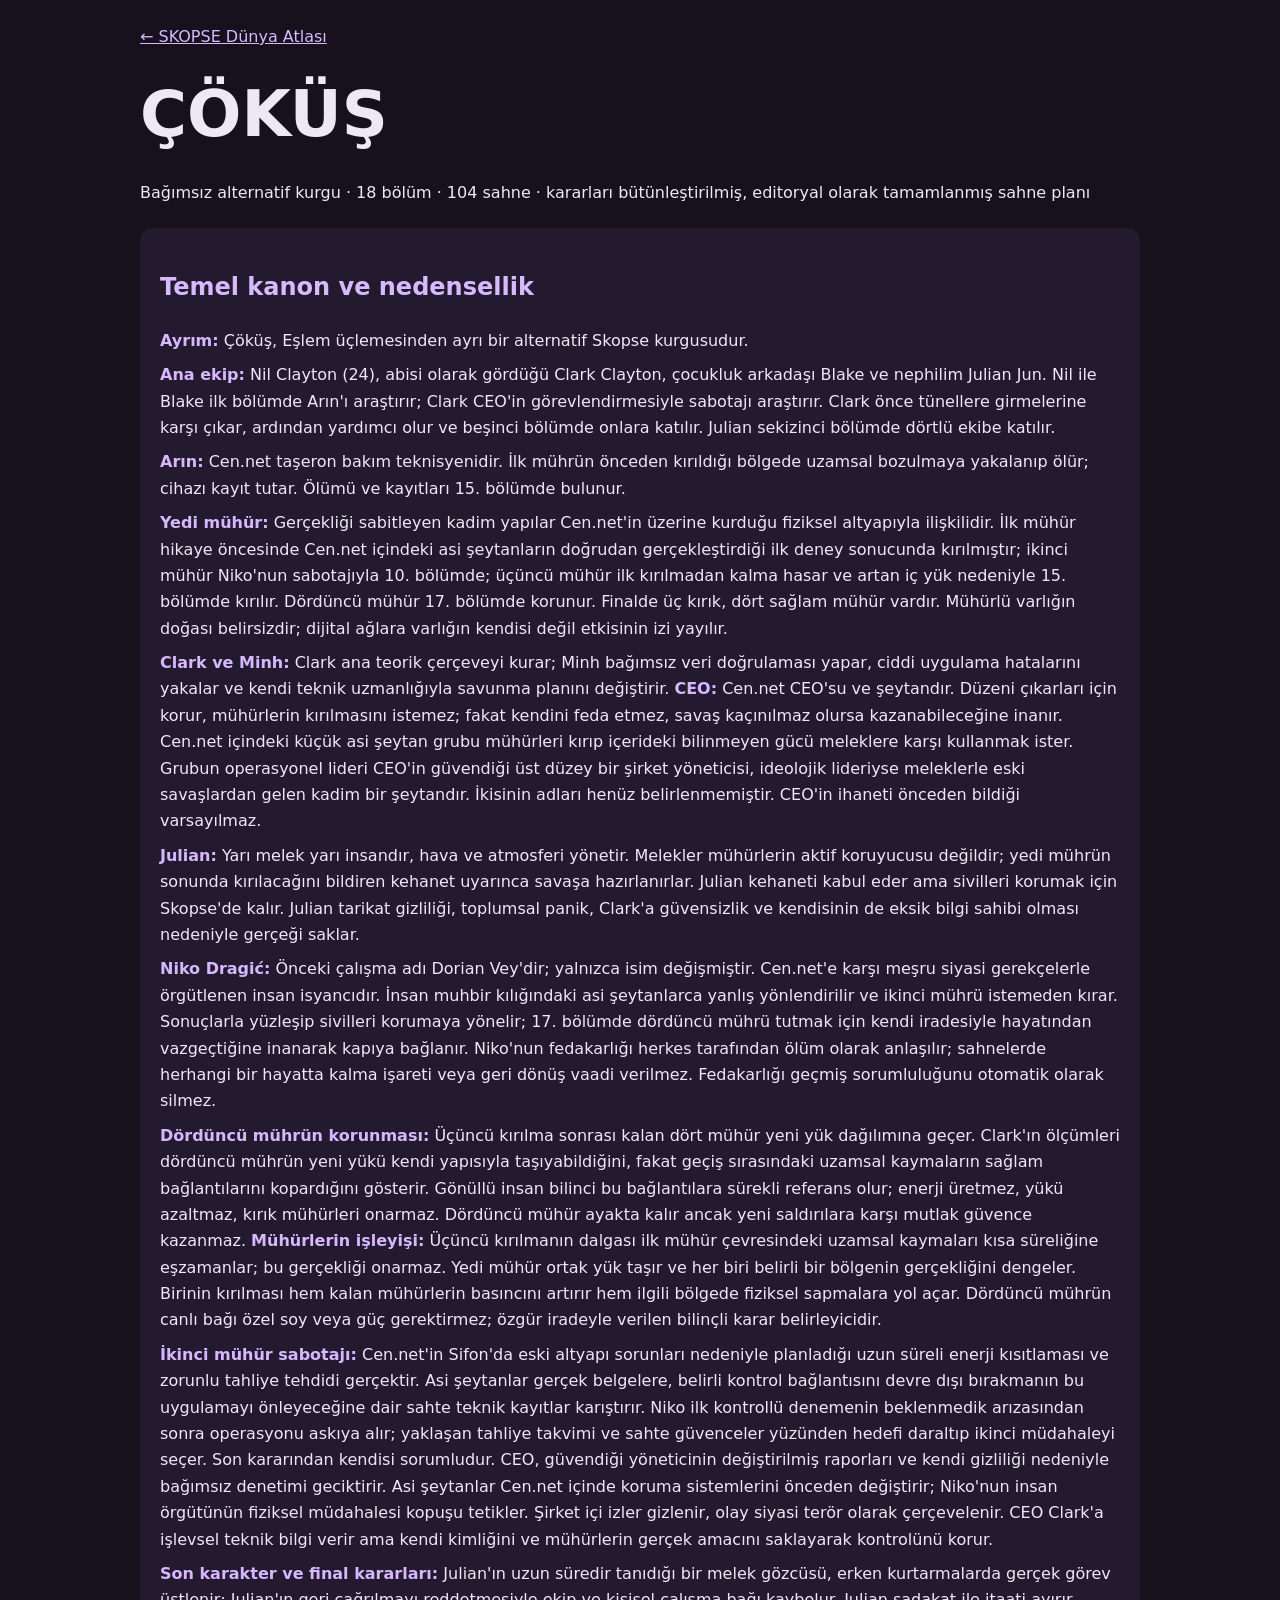
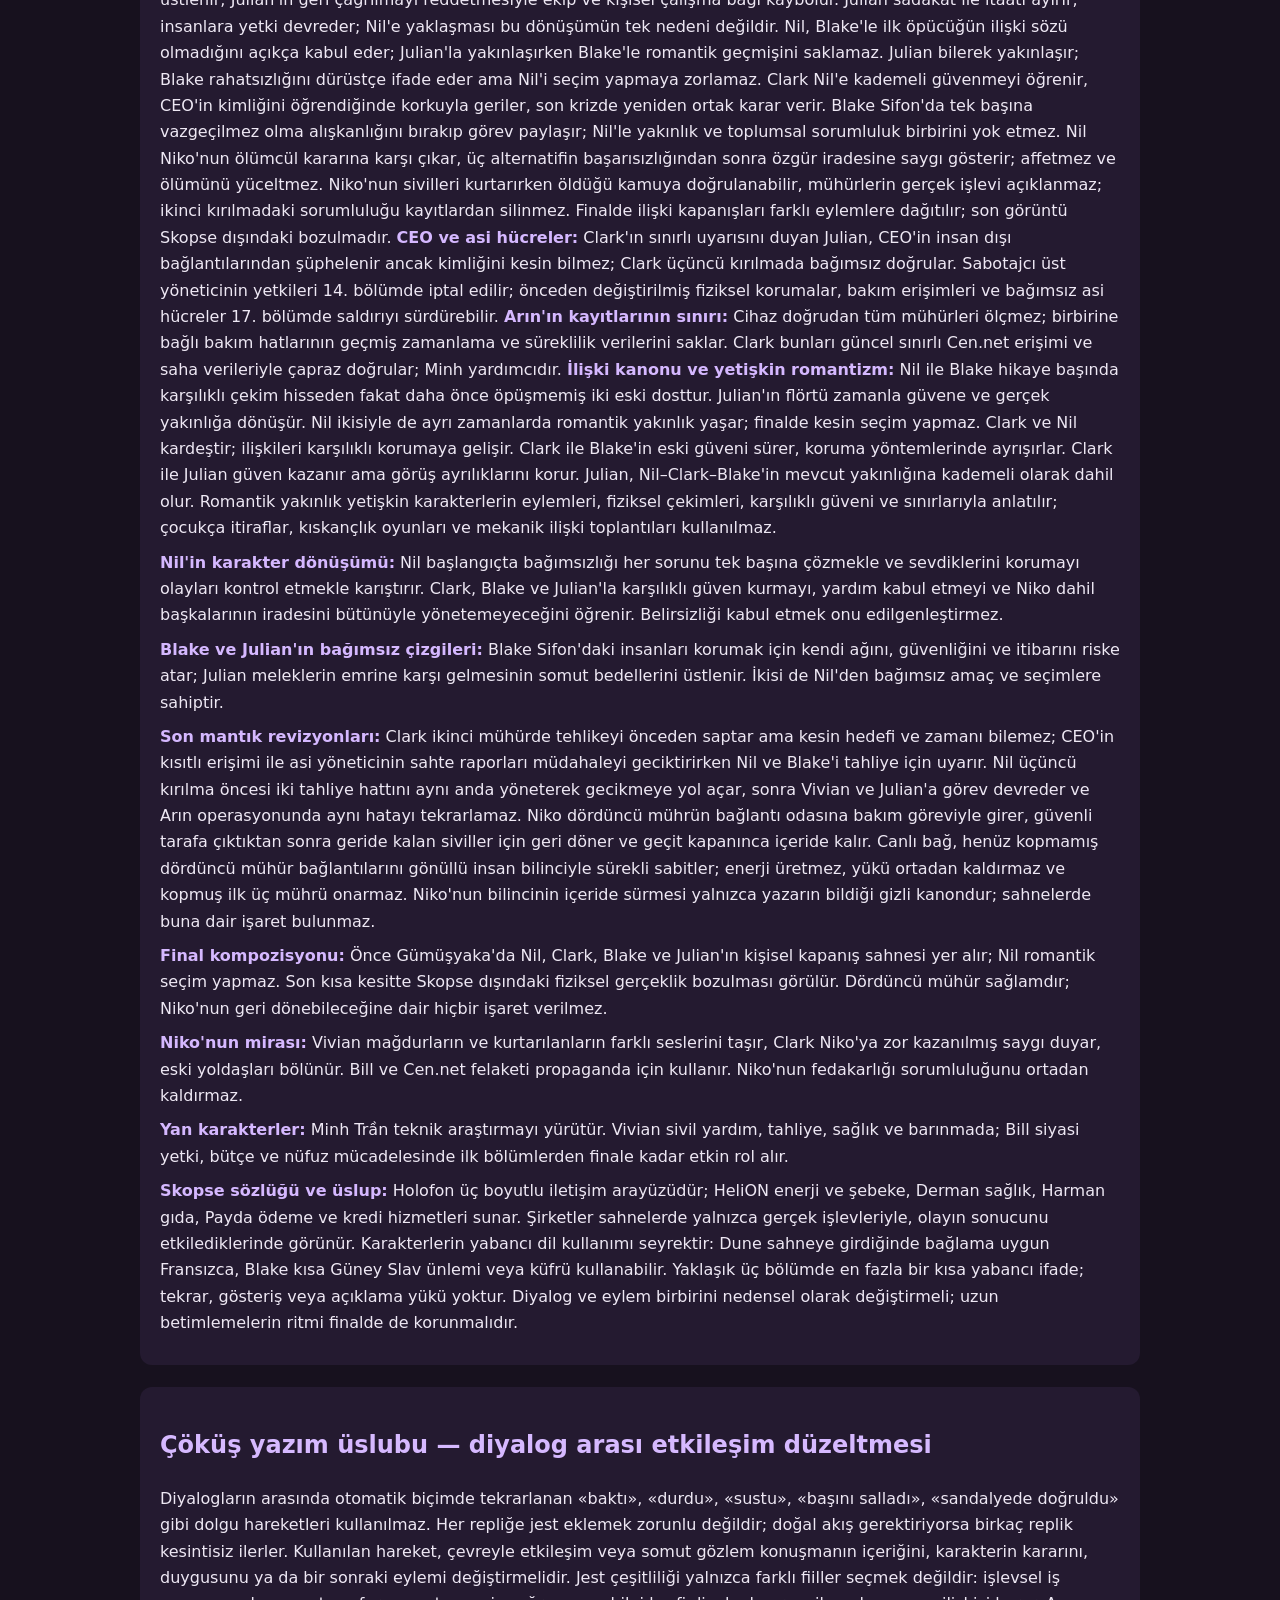
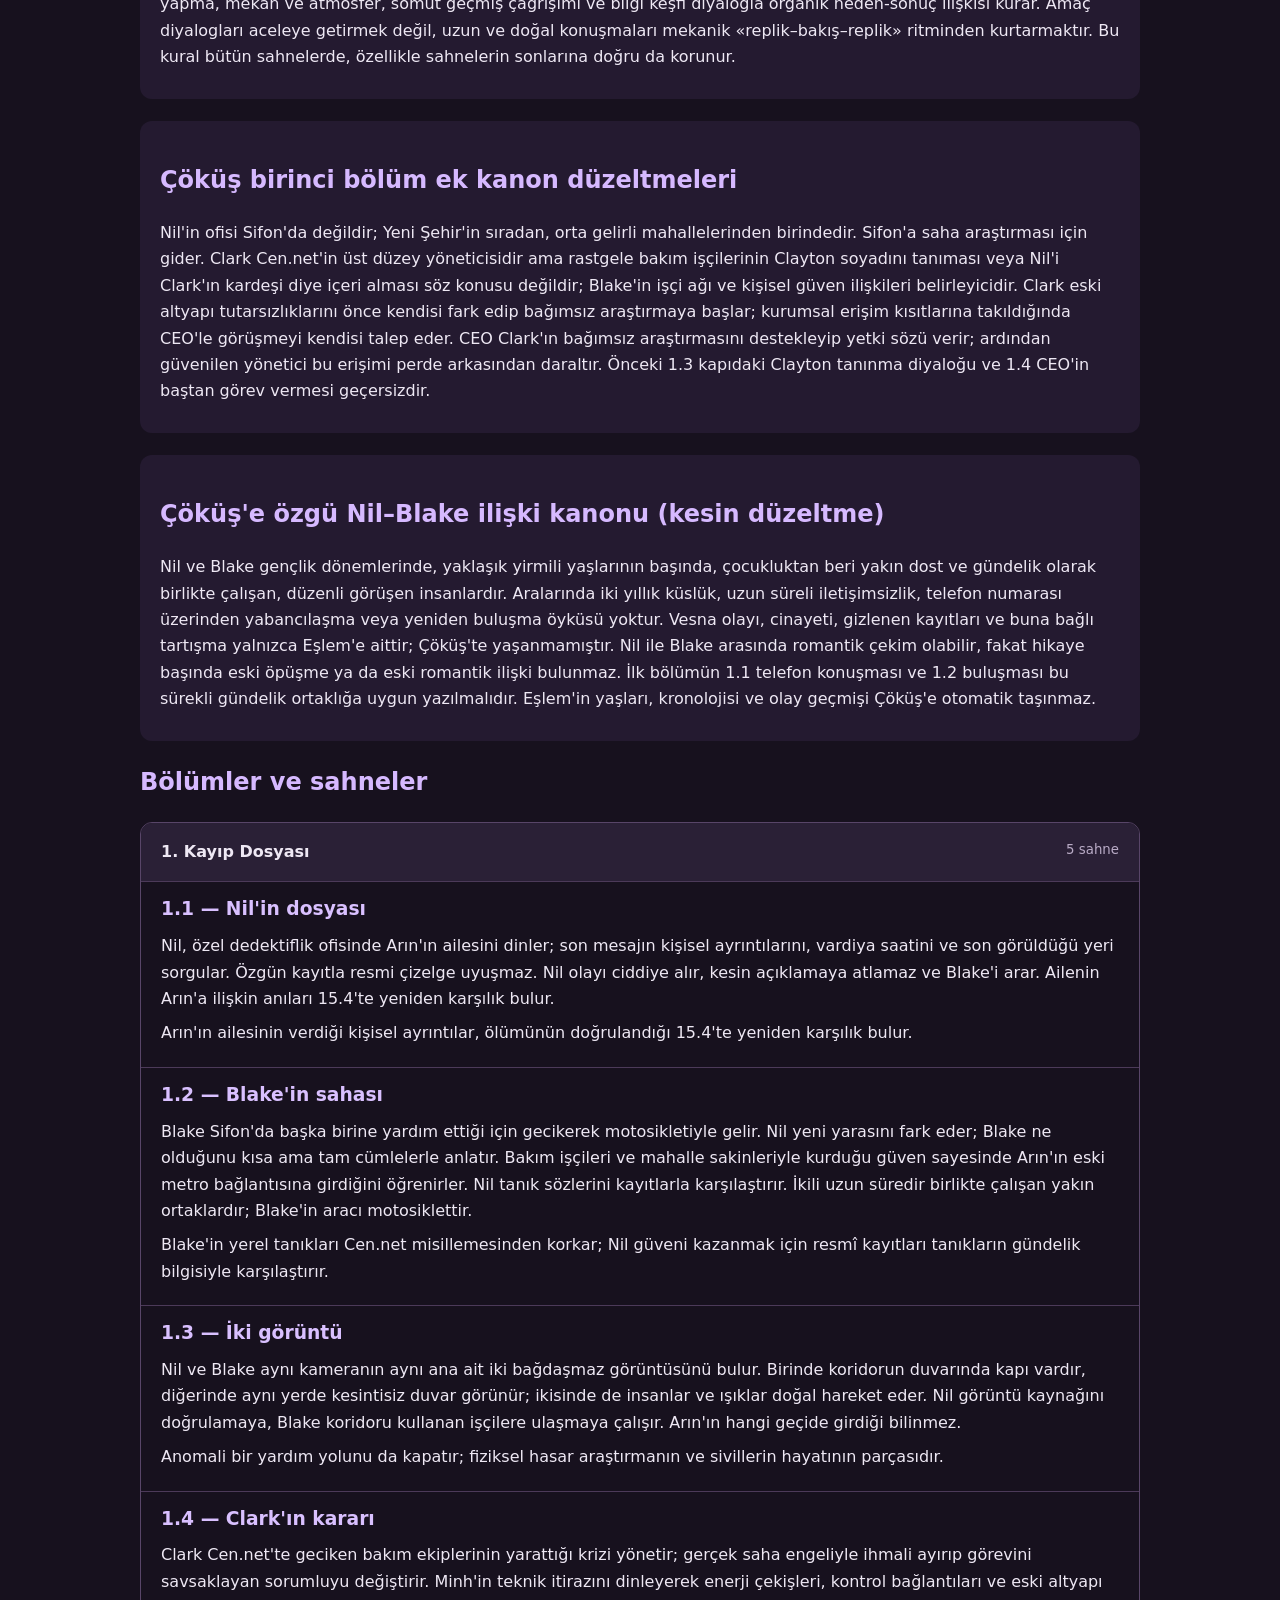
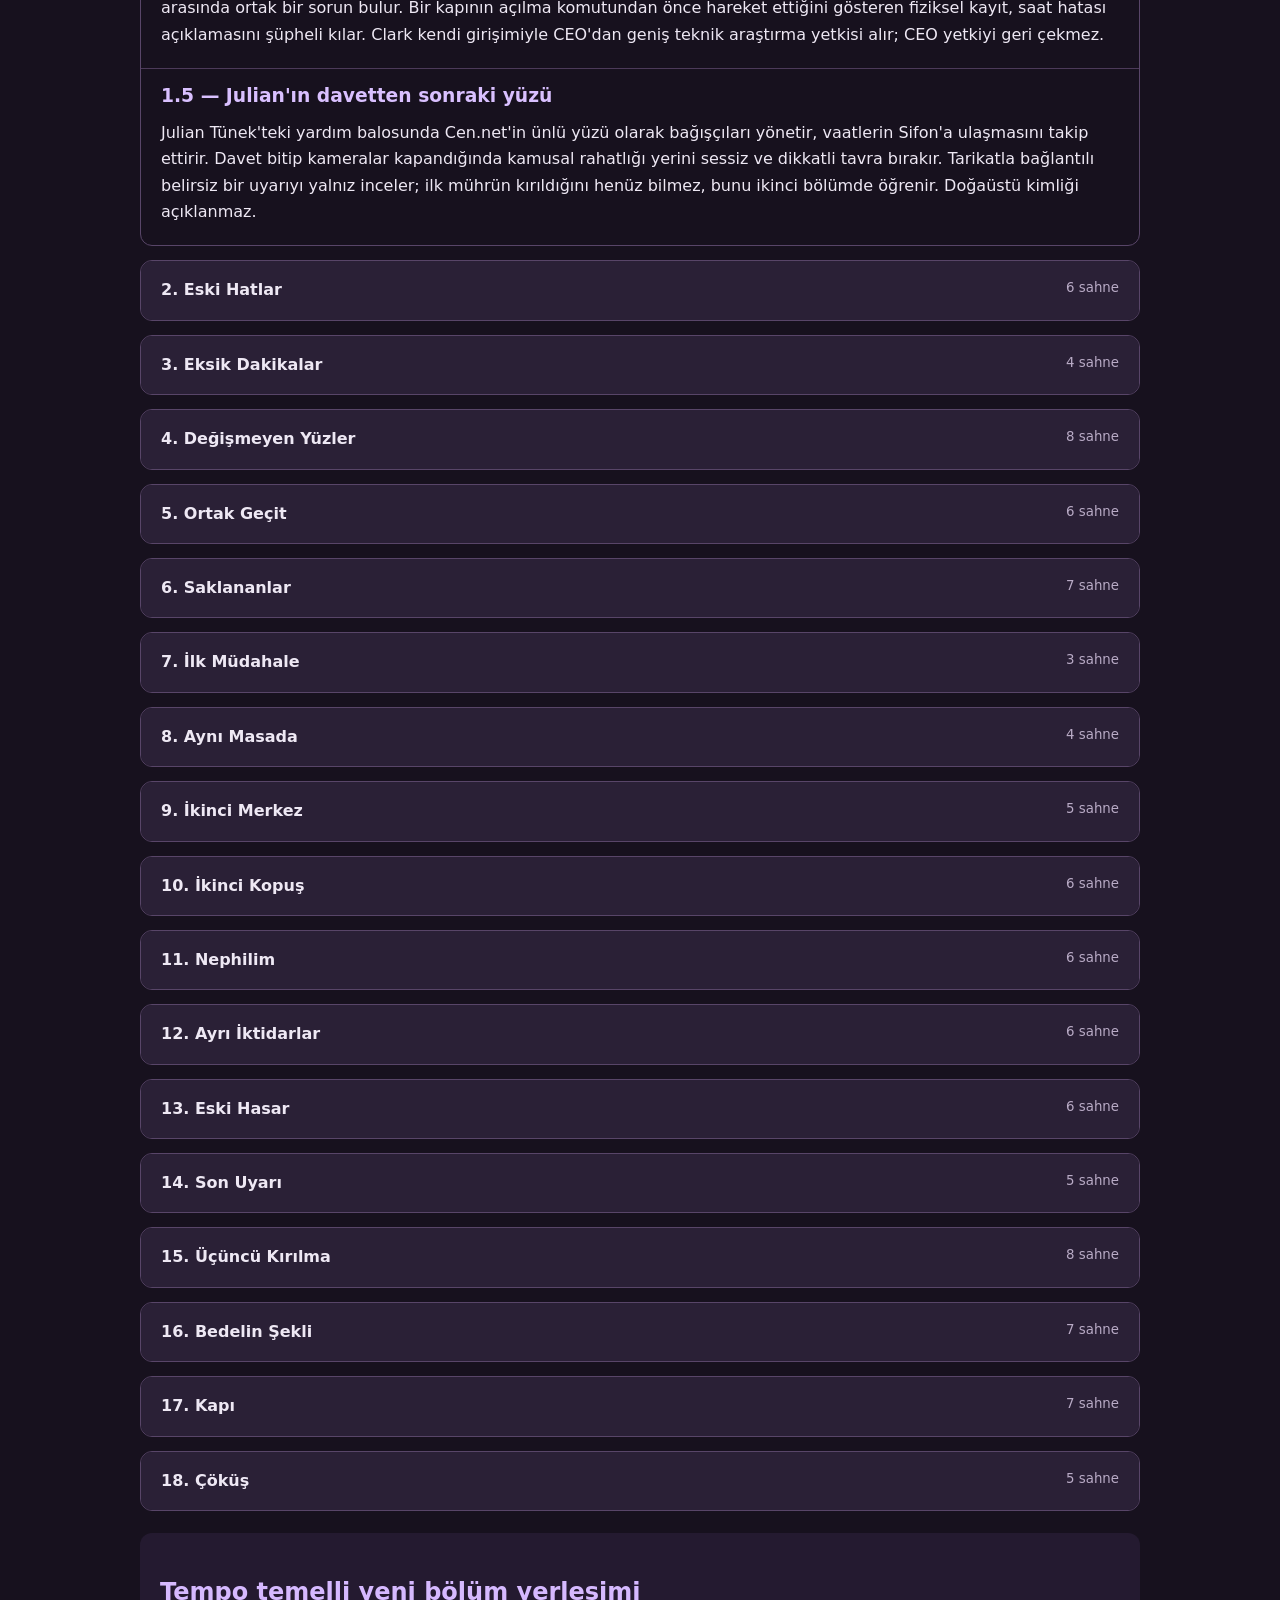
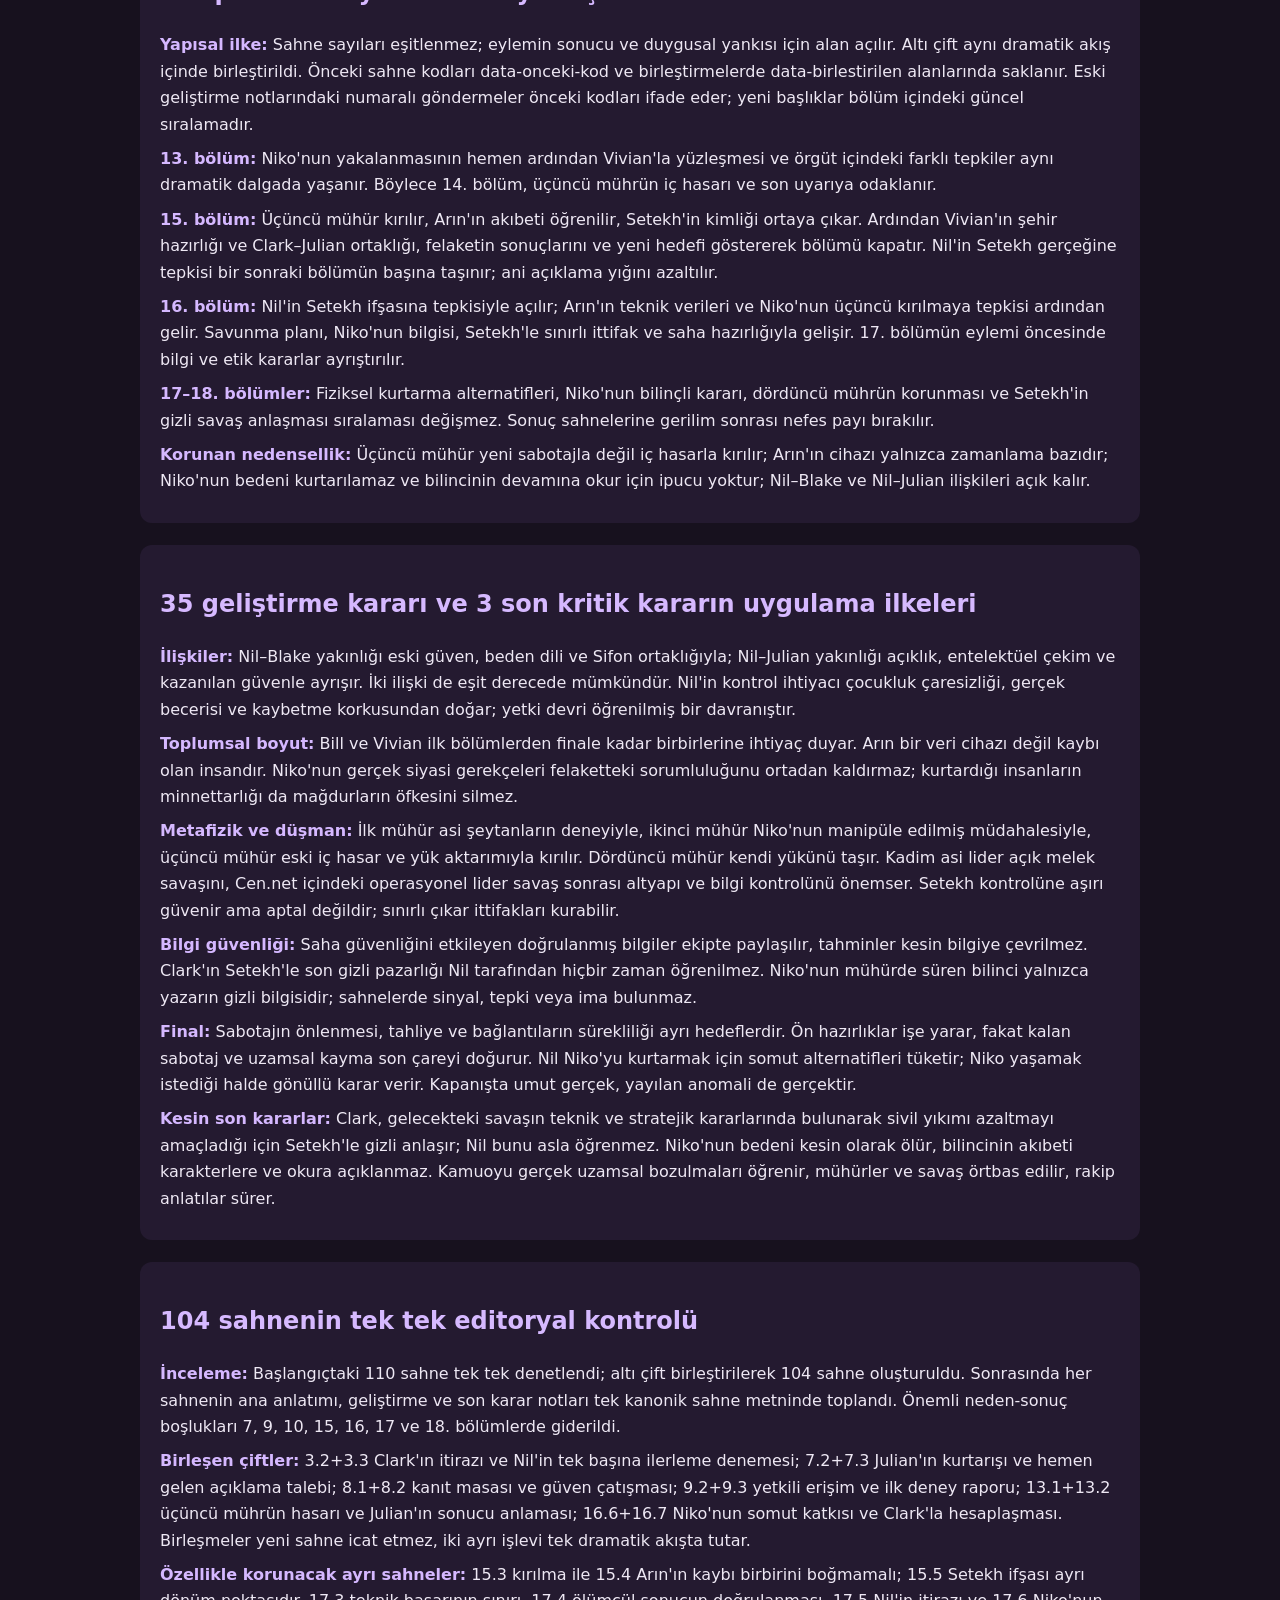
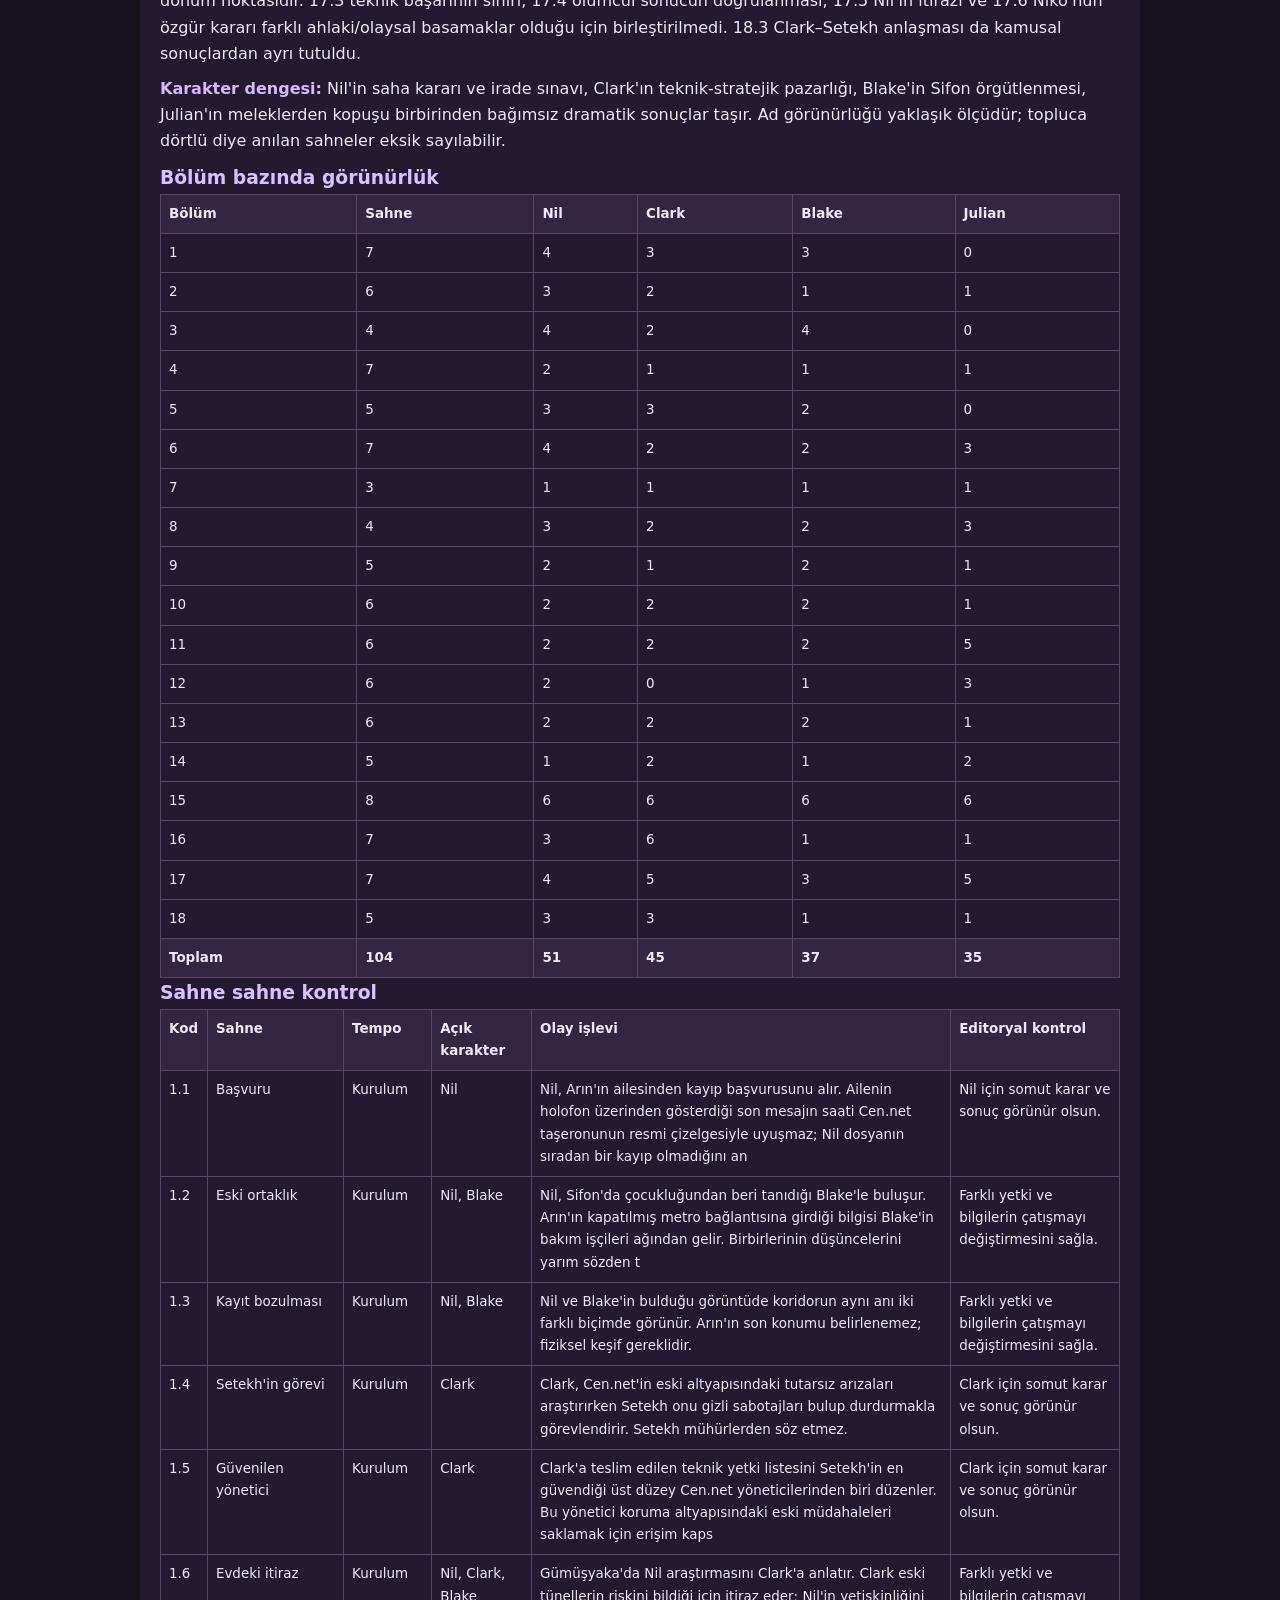
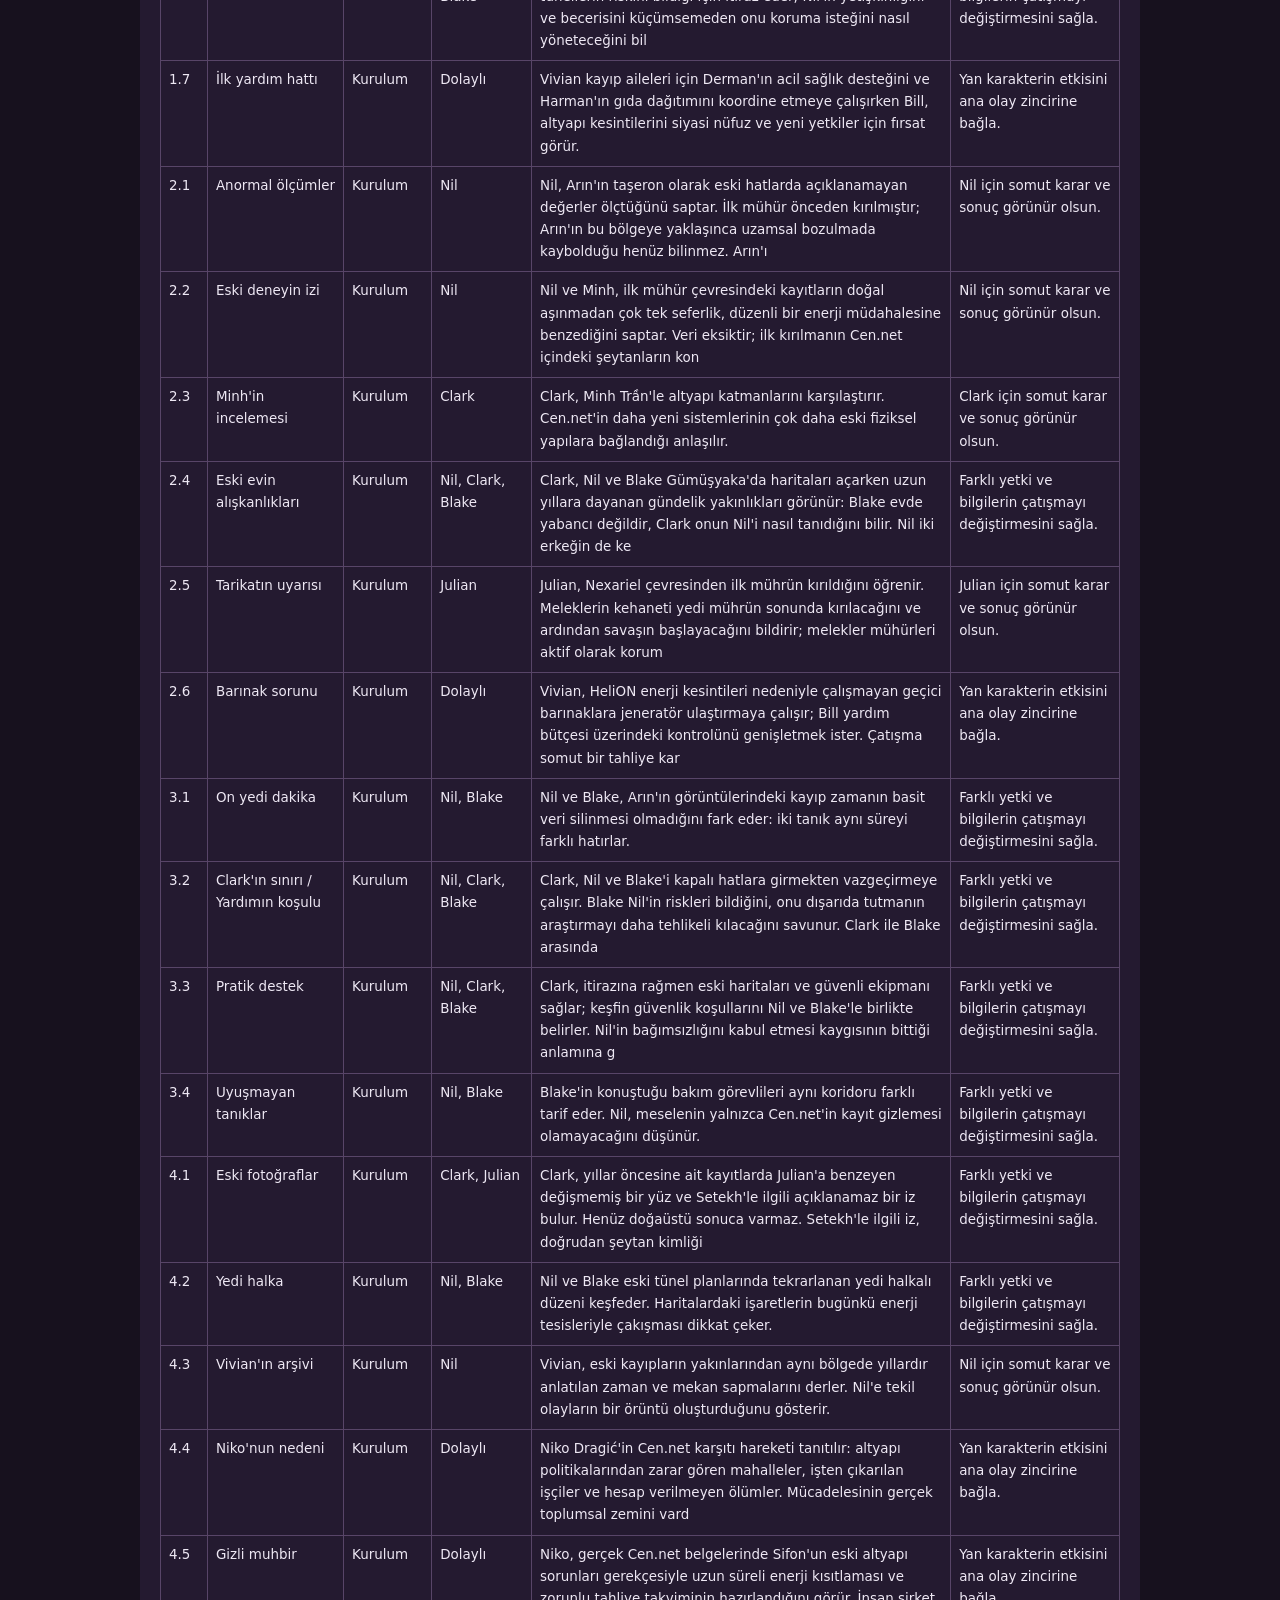
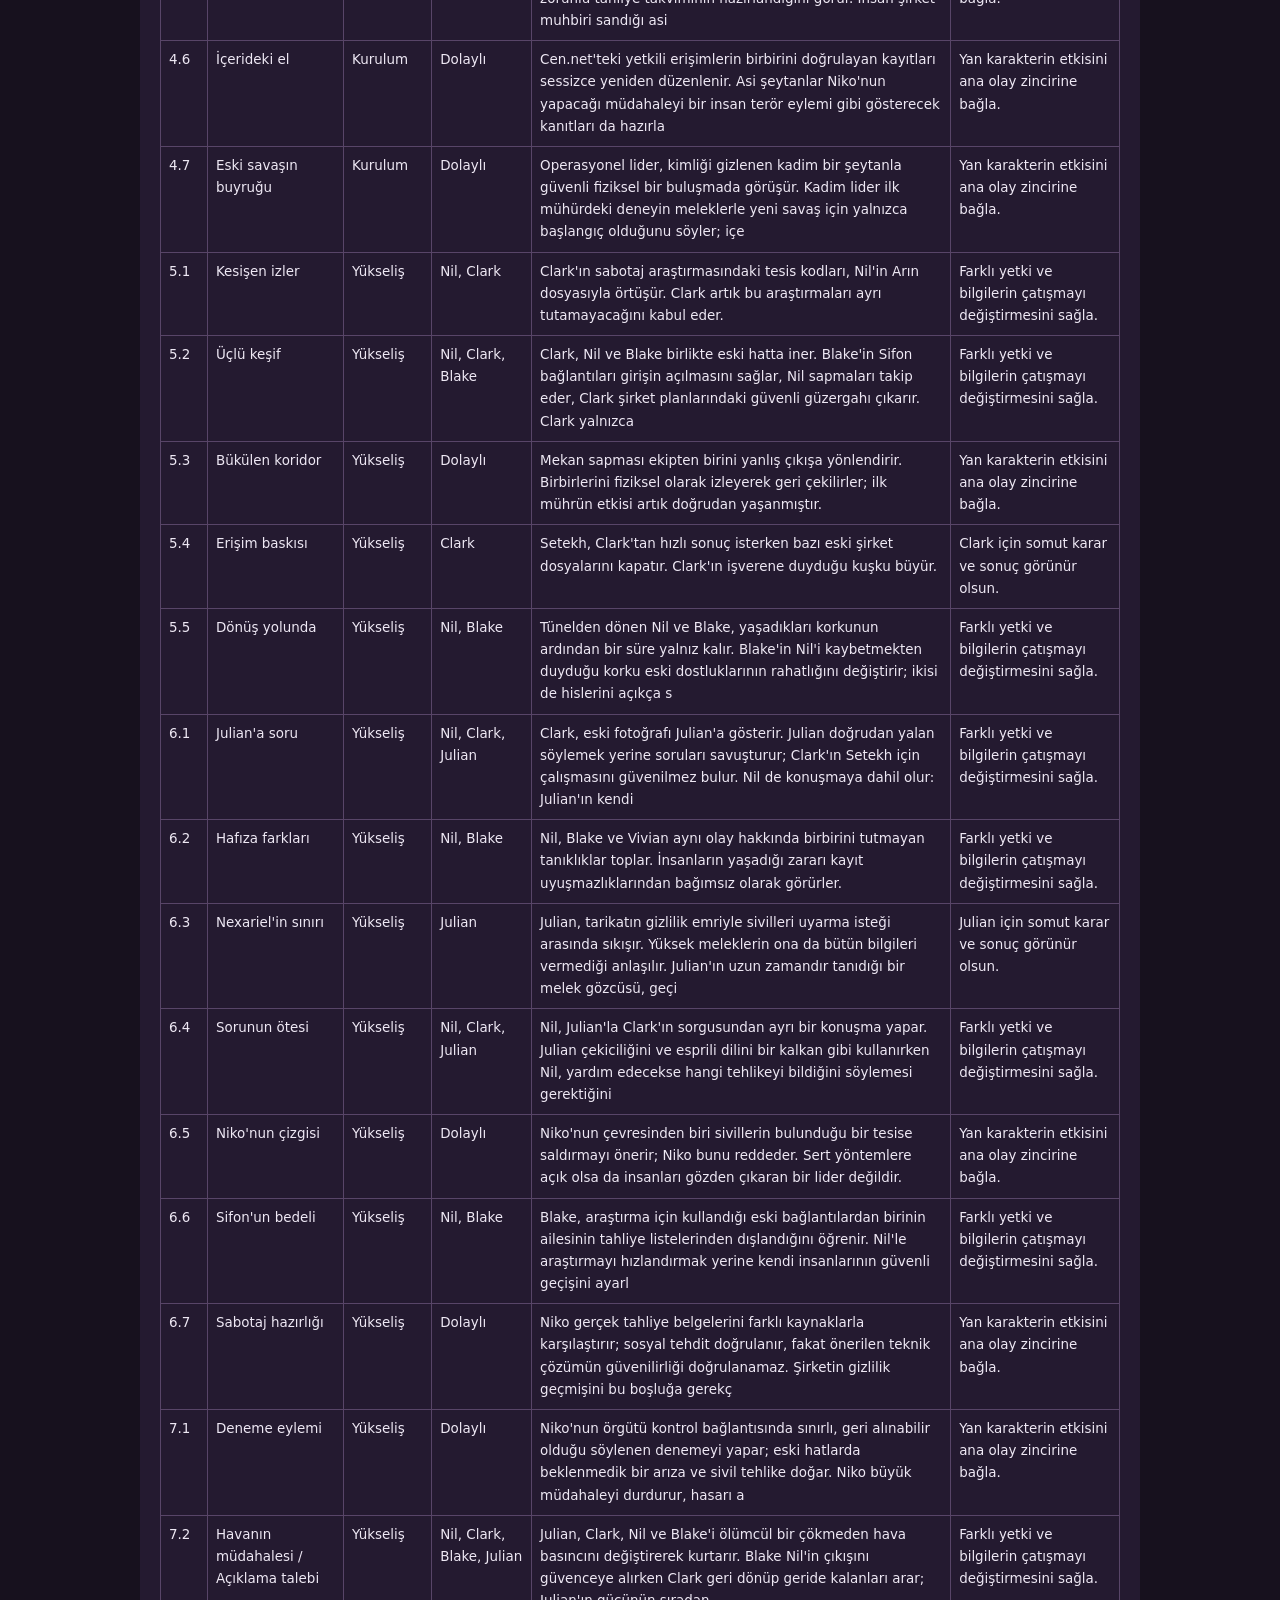
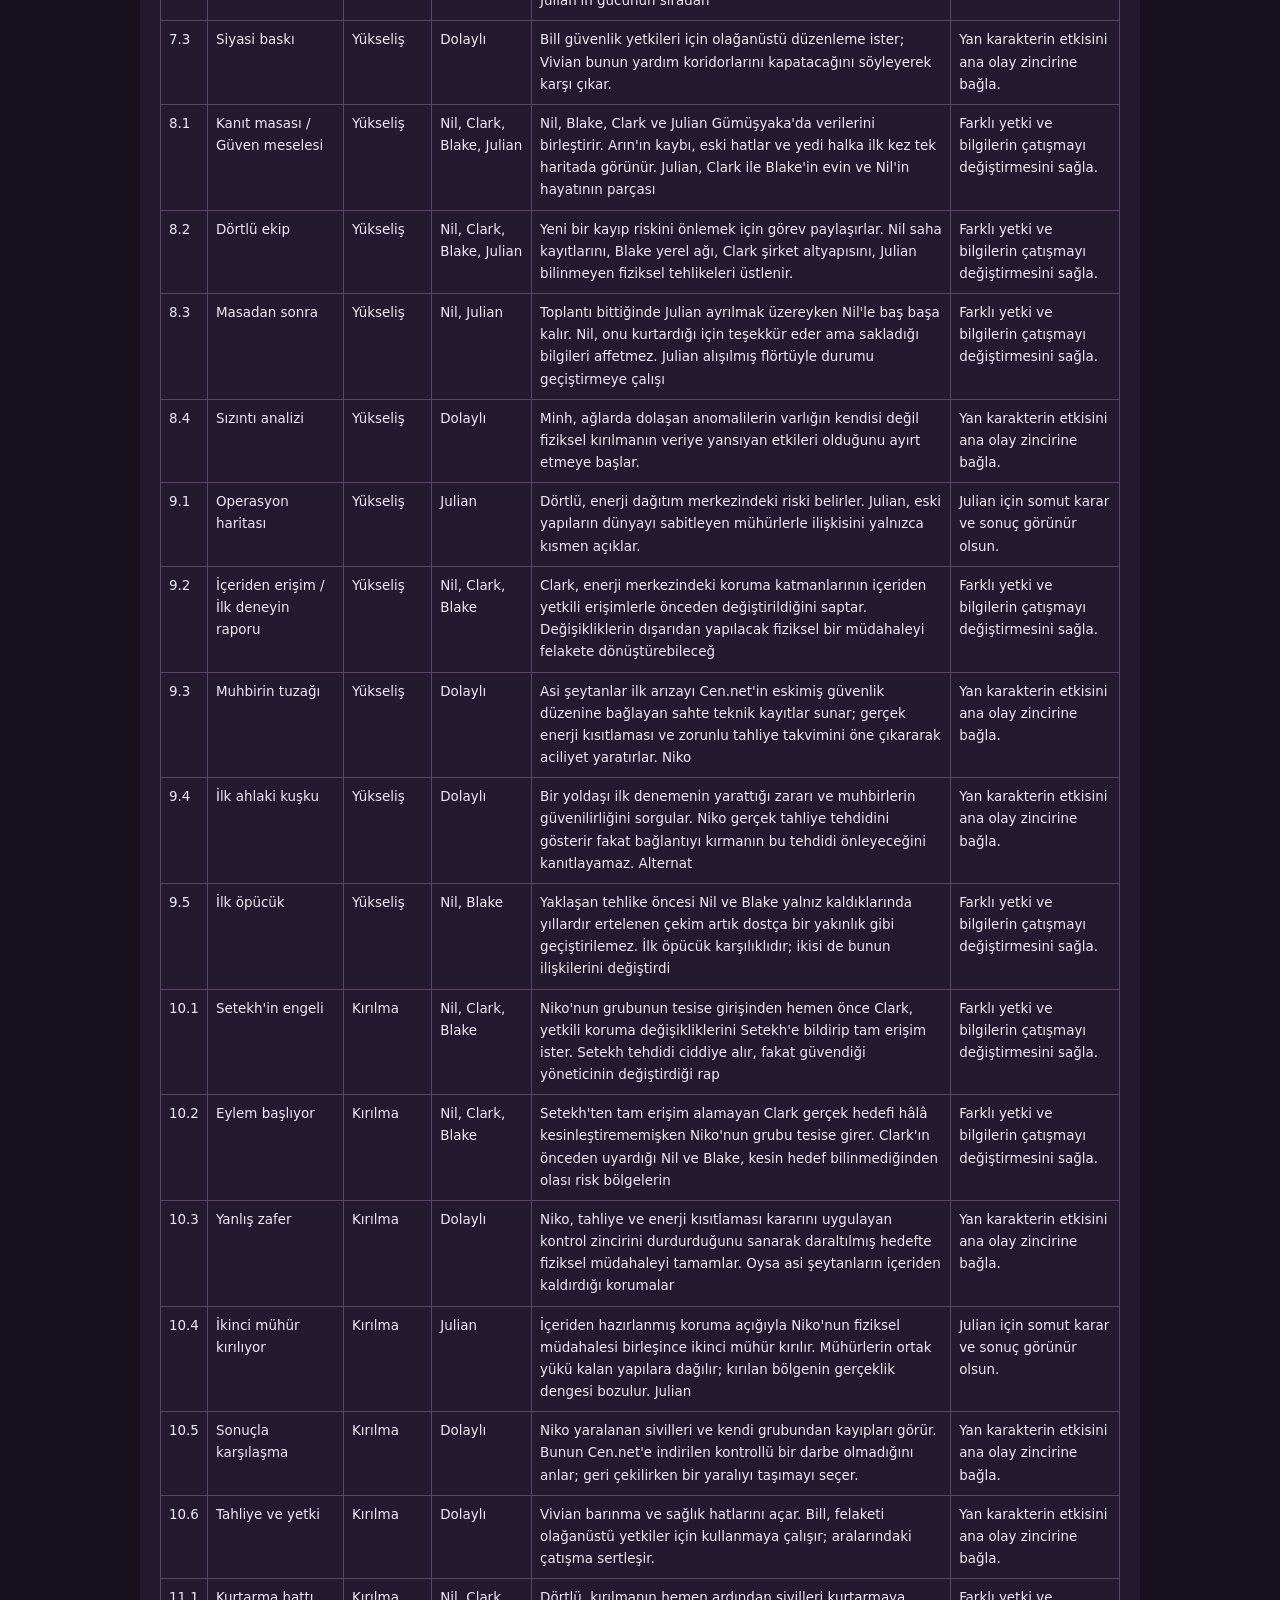
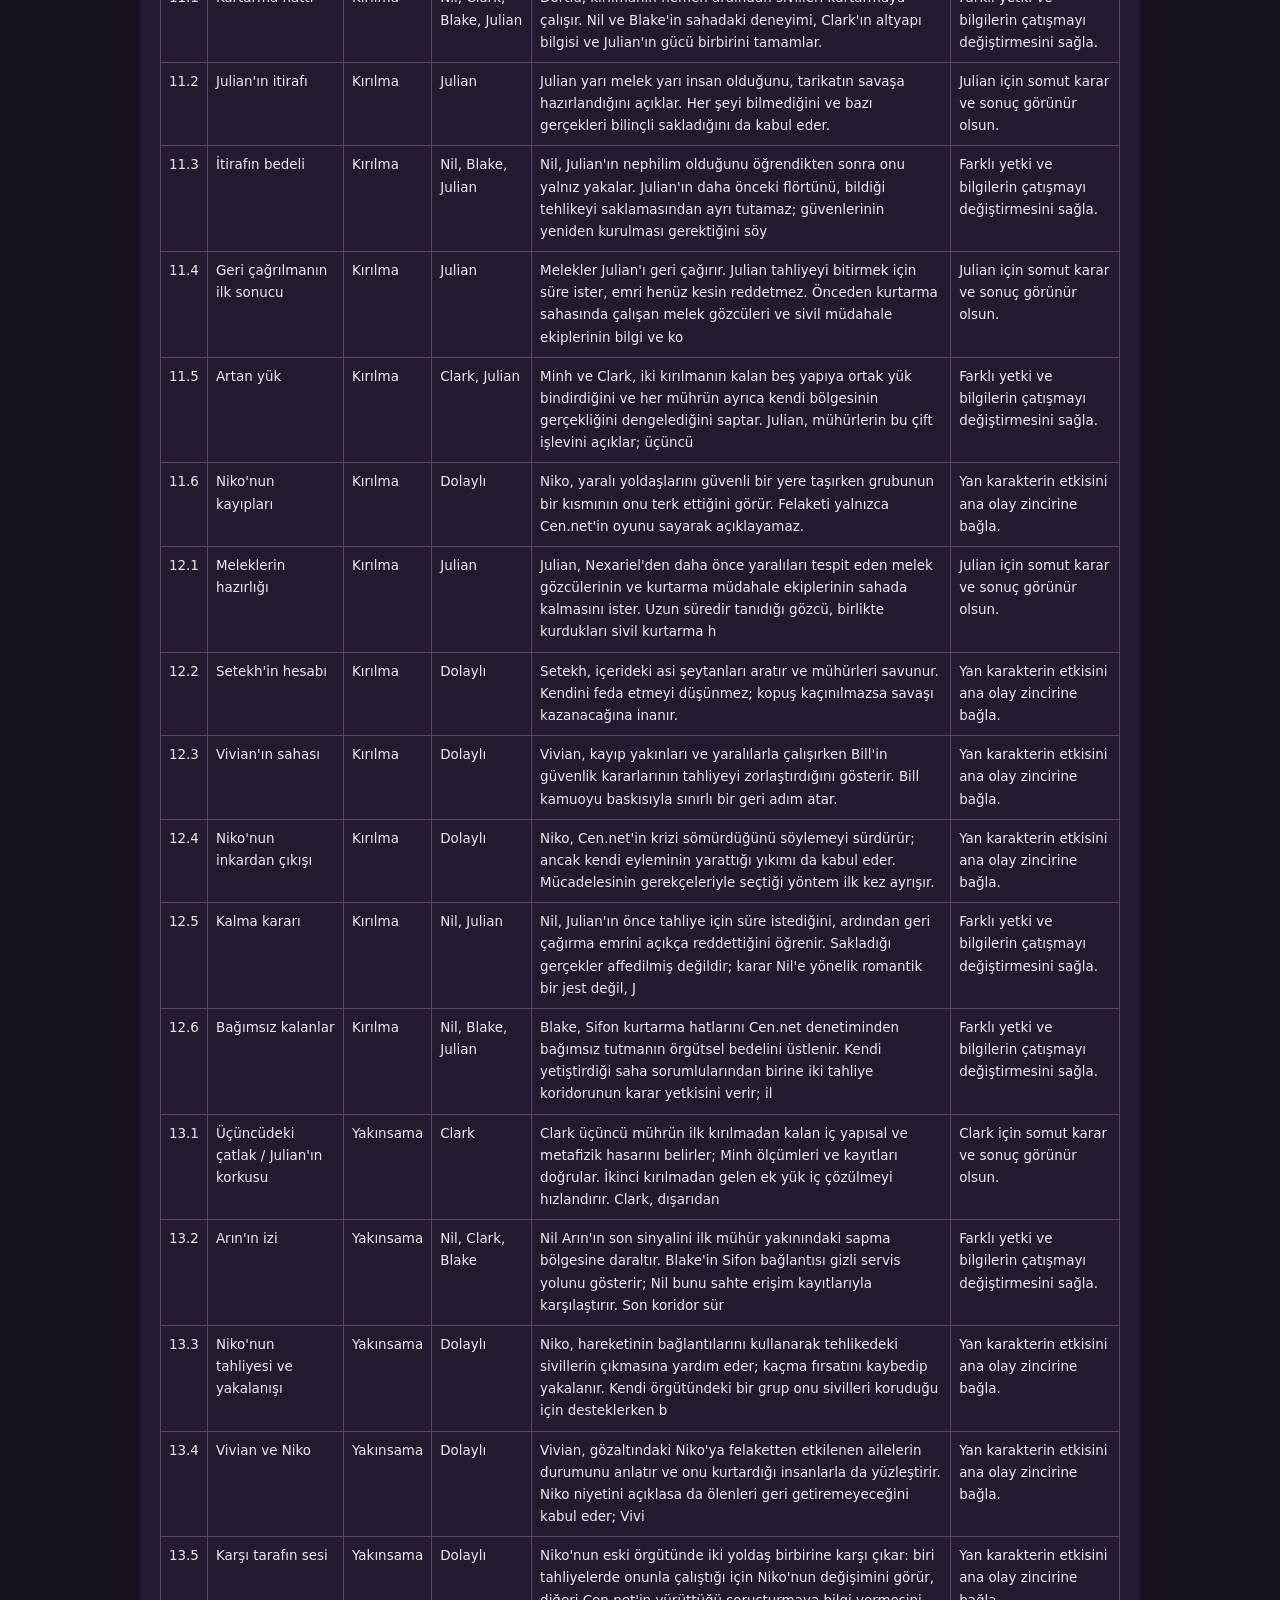
==== commit c99a19f3: "Çöküş tüm bölümler: karakter açılışları, sahne sayıları, CEO yetki sürekliliği ve ilişki gelişimi" ====
--- a/cokus.html
+++ b/cokus.html
@@ -1 +1 @@
-<!doctype html><html lang="tr"><head><meta charset="utf-8"><meta name="viewport" content="width=device-width,initial-scale=1"><title>ÇÖKÜŞ — Sahne Atlası</title><style>body{font:16px/1.65 system-ui;background:#17111e;color:#eee8f4;margin:auto;max-width:1000px;padding:24px}a{color:#d6b9ff}h1{font-size:clamp(2.5rem,6vw,4rem);margin:12px 0}h2{color:#d6b9ff}table{border-collapse:collapse;width:100%;font-size:.84rem}th,td{border:1px solid #584568;padding:8px;vertical-align:top;text-align:left}th{background:#322640}section{background:#241a30;padding:20px;border-radius:12px;margin:22px 0}details{border:1px solid #584568;border-radius:12px;margin:14px 0;overflow:hidden}summary{cursor:pointer;display:flex;justify-content:space-between;gap:15px;background:#2a2036;padding:16px 20px}small{color:#b9abc6}article{padding:12px 20px;border-top:1px solid #4c3a59}h3{margin:0;color:#d9c0ff}p{margin:8px 0}b{color:#d5b8ff}figure.cover{margin:18px 0 26px;max-width:420px}figure.cover img{display:block;width:100%;height:auto;border-radius:8px}figure.cover figcaption{font-size:.8rem;color:#b9abc6;margin-top:6px}figure.cover.pending{display:none}</style></head><body><a href="index.html">← SKOPSE Dünya Atlası</a><h1>ÇÖKÜŞ</h1><figure class="cover"><img src="assets/cokus_kapak.png" alt="Çöküş orijinal seçilen kapak görseli" onerror="this.style.display='none';this.parentElement.classList.add('pending')"><figcaption>Seçilen ilk kapak görseli · Orijinal sürüm</figcaption></figure><p>Bağımsız alternatif kurgu · 18 bölüm · 104 sahne · kararları bütünleştirilmiş, editoryal olarak tamamlanmış sahne planı</p><section><h2>Temel kanon ve nedensellik</h2><p><b>Ayrım:</b> Çöküş, Eşlem üçlemesinden ayrı bir alternatif Skopse kurgusudur.</p><p><b>Ana ekip:</b> Nil Clayton (24), abisi olarak gördüğü Clark Clayton, çocukluk arkadaşı Blake ve nephilim Julian Jun. Nil ile Blake ilk bölümde Arın'ı araştırır; Clark CEO'in görevlendirmesiyle sabotajı araştırır. Clark önce tünellere girmelerine karşı çıkar, ardından yardımcı olur ve beşinci bölümde onlara katılır. Julian sekizinci bölümde dörtlü ekibe katılır.</p><p><b>Arın:</b> Cen.net taşeron bakım teknisyenidir. İlk mührün önceden kırıldığı bölgede uzamsal bozulmaya yakalanıp ölür; cihazı kayıt tutar. Ölümü ve kayıtları 15. bölümde bulunur.</p><p><b>Yedi mühür:</b> Gerçekliği sabitleyen kadim yapılar Cen.net'in üzerine kurduğu fiziksel altyapıyla ilişkilidir. İlk mühür hikaye öncesinde Cen.net içindeki asi şeytanların doğrudan gerçekleştirdiği ilk deney sonucunda kırılmıştır; ikinci mühür Niko'nun sabotajıyla 10. bölümde; üçüncü mühür ilk kırılmadan kalma hasar ve artan iç yük nedeniyle 15. bölümde kırılır. Dördüncü mühür 17. bölümde korunur. Finalde üç kırık, dört sağlam mühür vardır. Mühürlü varlığın doğası belirsizdir; dijital ağlara varlığın kendisi değil etkisinin izi yayılır.</p><p><b>Clark ve Minh:</b> Clark ana teorik çerçeveyi kurar; Minh bağımsız veri doğrulaması yapar, ciddi uygulama hatalarını yakalar ve kendi teknik uzmanlığıyla savunma planını değiştirir. <b>CEO:</b> Cen.net CEO'su ve şeytandır. Düzeni çıkarları için korur, mühürlerin kırılmasını istemez; fakat kendini feda etmez, savaş kaçınılmaz olursa kazanabileceğine inanır. Cen.net içindeki küçük asi şeytan grubu mühürleri kırıp içerideki bilinmeyen gücü meleklere karşı kullanmak ister. Grubun operasyonel lideri CEO'in güvendiği üst düzey bir şirket yöneticisi, ideolojik lideriyse meleklerle eski savaşlardan gelen kadim bir şeytandır. İkisinin adları henüz belirlenmemiştir. CEO'in ihaneti önceden bildiği varsayılmaz.</p><p><b>Julian:</b> Yarı melek yarı insandır, hava ve atmosferi yönetir. Melekler mühürlerin aktif koruyucusu değildir; yedi mührün sonunda kırılacağını bildiren kehanet uyarınca savaşa hazırlanırlar. Julian kehaneti kabul eder ama sivilleri korumak için Skopse'de kalır. Julian tarikat gizliliği, toplumsal panik, Clark'a güvensizlik ve kendisinin de eksik bilgi sahibi olması nedeniyle gerçeği saklar.</p><p><b>Niko Dragić:</b> Önceki çalışma adı Dorian Vey'dir; yalnızca isim değişmiştir. Cen.net'e karşı meşru siyasi gerekçelerle örgütlenen insan isyancıdır. İnsan muhbir kılığındaki asi şeytanlarca yanlış yönlendirilir ve ikinci mührü istemeden kırar. Sonuçlarla yüzleşip sivilleri korumaya yönelir; 17. bölümde dördüncü mührü tutmak için kendi iradesiyle hayatından vazgeçtiğine inanarak kapıya bağlanır. Niko'nun fedakarlığı herkes tarafından ölüm olarak anlaşılır; sahnelerde herhangi bir hayatta kalma işareti veya geri dönüş vaadi verilmez. Fedakarlığı geçmiş sorumluluğunu otomatik olarak silmez.</p><p><b>Dördüncü mührün korunması:</b> Üçüncü kırılma sonrası kalan dört mühür yeni yük dağılımına geçer. Clark'ın ölçümleri dördüncü mührün yeni yükü kendi yapısıyla taşıyabildiğini, fakat geçiş sırasındaki uzamsal kaymaların sağlam bağlantılarını kopardığını gösterir. Gönüllü insan bilinci bu bağlantılara sürekli referans olur; enerji üretmez, yükü azaltmaz, kırık mühürleri onarmaz. Dördüncü mühür ayakta kalır ancak yeni saldırılara karşı mutlak güvence kazanmaz. <b>Mühürlerin işleyişi:</b> Üçüncü kırılmanın dalgası ilk mühür çevresindeki uzamsal kaymaları kısa süreliğine eşzamanlar; bu gerçekliği onarmaz.  Yedi mühür ortak yük taşır ve her biri belirli bir bölgenin gerçekliğini dengeler. Birinin kırılması hem kalan mühürlerin basıncını artırır hem ilgili bölgede fiziksel sapmalara yol açar. Dördüncü mührün canlı bağı özel soy veya güç gerektirmez; özgür iradeyle verilen bilinçli karar belirleyicidir.</p><p><b>İkinci mühür sabotajı:</b> Cen.net'in Sifon'da eski altyapı sorunları nedeniyle planladığı uzun süreli enerji kısıtlaması ve zorunlu tahliye tehdidi gerçektir. Asi şeytanlar gerçek belgelere, belirli kontrol bağlantısını devre dışı bırakmanın bu uygulamayı önleyeceğine dair sahte teknik kayıtlar karıştırır. Niko ilk kontrollü denemenin beklenmedik arızasından sonra operasyonu askıya alır; yaklaşan tahliye takvimi ve sahte güvenceler yüzünden hedefi daraltıp ikinci müdahaleyi seçer. Son kararından kendisi sorumludur. CEO, güvendiği yöneticinin değiştirilmiş raporları ve kendi gizliliği nedeniyle bağımsız denetimi geciktirir.  Asi şeytanlar Cen.net içinde koruma sistemlerini önceden değiştirir; Niko'nun insan örgütünün fiziksel müdahalesi kopuşu tetikler. Şirket içi izler gizlenir, olay siyasi terör olarak çerçevelenir. CEO Clark'a işlevsel teknik bilgi verir ama kendi kimliğini ve mühürlerin gerçek amacını saklayarak kontrolünü korur.</p><p><b>Son karakter ve final kararları:</b> Julian'ın uzun süredir tanıdığı bir melek gözcüsü, erken kurtarmalarda gerçek görev üstlenir; Julian'ın geri çağrılmayı reddetmesiyle ekip ve kişisel çalışma bağı kaybolur. Julian sadakat ile itaati ayırır, insanlara yetki devreder; Nil'e yaklaşması bu dönüşümün tek nedeni değildir. Nil, Blake'le ilk öpücüğün ilişki sözü olmadığını açıkça kabul eder; Julian'la yakınlaşırken Blake'le romantik geçmişini saklamaz. Julian bilerek yakınlaşır; Blake rahatsızlığını dürüstçe ifade eder ama Nil'i seçim yapmaya zorlamaz. Clark Nil'e kademeli güvenmeyi öğrenir, CEO'in kimliğini öğrendiğinde korkuyla geriler, son krizde yeniden ortak karar verir. Blake Sifon'da tek başına vazgeçilmez olma alışkanlığını bırakıp görev paylaşır; Nil'le yakınlık ve toplumsal sorumluluk birbirini yok etmez. Nil Niko'nun ölümcül kararına karşı çıkar, üç alternatifin başarısızlığından sonra özgür iradesine saygı gösterir; affetmez ve ölümünü yüceltmez. Niko'nun sivilleri kurtarırken öldüğü kamuya doğrulanabilir, mühürlerin gerçek işlevi açıklanmaz; ikinci kırılmadaki sorumluluğu kayıtlardan silinmez. Finalde ilişki kapanışları farklı eylemlere dağıtılır; son görüntü Skopse dışındaki bozulmadır. <b>CEO ve asi hücreler:</b> Clark'ın sınırlı uyarısını duyan Julian, CEO'in insan dışı bağlantılarından şüphelenir ancak kimliğini kesin bilmez; Clark üçüncü kırılmada bağımsız doğrular. Sabotajcı üst yöneticinin yetkileri 14. bölümde iptal edilir; önceden değiştirilmiş fiziksel korumalar, bakım erişimleri ve bağımsız asi hücreler 17. bölümde saldırıyı sürdürebilir. <b>Arın'ın kayıtlarının sınırı:</b> Cihaz doğrudan tüm mühürleri ölçmez; birbirine bağlı bakım hatlarının geçmiş zamanlama ve süreklilik verilerini saklar. Clark bunları güncel sınırlı Cen.net erişimi ve saha verileriyle çapraz doğrular; Minh yardımcıdır. <b>İlişki kanonu ve yetişkin romantizm:</b> Nil ile Blake hikaye başında karşılıklı çekim hisseden fakat daha önce öpüşmemiş iki eski dosttur. Julian'ın flörtü zamanla güvene ve gerçek yakınlığa dönüşür. Nil ikisiyle de ayrı zamanlarda romantik yakınlık yaşar; finalde kesin seçim yapmaz. Clark ve Nil kardeştir; ilişkileri karşılıklı korumaya gelişir. Clark ile Blake'in eski güveni sürer, koruma yöntemlerinde ayrışırlar. Clark ile Julian güven kazanır ama görüş ayrılıklarını korur. Julian, Nil–Clark–Blake'in mevcut yakınlığına kademeli olarak dahil olur. Romantik yakınlık yetişkin karakterlerin eylemleri, fiziksel çekimleri, karşılıklı güveni ve sınırlarıyla anlatılır; çocukça itiraflar, kıskançlık oyunları ve mekanik ilişki toplantıları kullanılmaz.</p><p><b>Nil'in karakter dönüşümü:</b> Nil başlangıçta bağımsızlığı her sorunu tek başına çözmekle ve sevdiklerini korumayı olayları kontrol etmekle karıştırır. Clark, Blake ve Julian'la karşılıklı güven kurmayı, yardım kabul etmeyi ve Niko dahil başkalarının iradesini bütünüyle yönetemeyeceğini öğrenir. Belirsizliği kabul etmek onu edilgenleştirmez.</p><p><b>Blake ve Julian'ın bağımsız çizgileri:</b> Blake Sifon'daki insanları korumak için kendi ağını, güvenliğini ve itibarını riske atar; Julian meleklerin emrine karşı gelmesinin somut bedellerini üstlenir. İkisi de Nil'den bağımsız amaç ve seçimlere sahiptir.</p><p><b>Son mantık revizyonları:</b> Clark ikinci mühürde tehlikeyi önceden saptar ama kesin hedefi ve zamanı bilemez; CEO'in kısıtlı erişimi ile asi yöneticinin sahte raporları müdahaleyi geciktirirken Nil ve Blake'i tahliye için uyarır. Nil üçüncü kırılma öncesi iki tahliye hattını aynı anda yöneterek gecikmeye yol açar, sonra Vivian ve Julian'a görev devreder ve Arın operasyonunda aynı hatayı tekrarlamaz. Niko dördüncü mührün bağlantı odasına bakım göreviyle girer, güvenli tarafa çıktıktan sonra geride kalan siviller için geri döner ve geçit kapanınca içeride kalır. Canlı bağ, henüz kopmamış dördüncü mühür bağlantılarını gönüllü insan bilinciyle sürekli sabitler; enerji üretmez, yükü ortadan kaldırmaz ve kopmuş ilk üç mührü onarmaz. Niko'nun bilincinin içeride sürmesi yalnızca yazarın bildiği gizli kanondur; sahnelerde buna dair işaret bulunmaz.</p><p><b>Final kompozisyonu:</b> Önce Gümüşyaka'da Nil, Clark, Blake ve Julian'ın kişisel kapanış sahnesi yer alır; Nil romantik seçim yapmaz. Son kısa kesitte Skopse dışındaki fiziksel gerçeklik bozulması görülür. Dördüncü mühür sağlamdır; Niko'nun geri dönebileceğine dair hiçbir işaret verilmez.</p><p><b>Niko'nun mirası:</b> Vivian mağdurların ve kurtarılanların farklı seslerini taşır, Clark Niko'ya zor kazanılmış saygı duyar, eski yoldaşları bölünür. Bill ve Cen.net felaketi propaganda için kullanır. Niko'nun fedakarlığı sorumluluğunu ortadan kaldırmaz.</p><p><b>Yan karakterler:</b> Minh Trần teknik araştırmayı yürütür. Vivian sivil yardım, tahliye, sağlık ve barınmada; Bill siyasi yetki, bütçe ve nüfuz mücadelesinde ilk bölümlerden finale kadar etkin rol alır.</p><p><b>Skopse sözlüğü ve üslup:</b> Holofon üç boyutlu iletişim arayüzüdür; HeliON enerji ve şebeke, Derman sağlık, Harman gıda, Payda ödeme ve kredi hizmetleri sunar. Şirketler sahnelerde yalnızca gerçek işlevleriyle, olayın sonucunu etkilediklerinde görünür. Karakterlerin yabancı dil kullanımı seyrektir: Dune sahneye girdiğinde bağlama uygun Fransızca, Blake kısa Güney Slav ünlemi veya küfrü kullanabilir. Yaklaşık üç bölümde en fazla bir kısa yabancı ifade; tekrar, gösteriş veya açıklama yükü yoktur. Diyalog ve eylem birbirini nedensel olarak değiştirmeli; uzun betimlemelerin ritmi finalde de korunmalıdır.</p></section><section><h2>Çöküş yazım üslubu — diyalog arası etkileşim düzeltmesi</h2><p>Diyalogların arasında otomatik biçimde tekrarlanan «baktı», «durdu», «sustu», «başını salladı», «sandalyede doğruldu» gibi dolgu hareketleri kullanılmaz. Her repliğe jest eklemek zorunlu değildir; doğal akış gerektiriyorsa birkaç replik kesintisiz ilerler. Kullanılan hareket, çevreyle etkileşim veya somut gözlem konuşmanın içeriğini, karakterin kararını, duygusunu ya da bir sonraki eylemi değiştirmelidir. Jest çeşitliliği yalnızca farklı fiiller seçmek değildir: işlevsel iş yapma, mekan ve atmosfer, somut geçmiş çağrışımı ve bilgi keşfi diyalogla organik neden-sonuç ilişkisi kurar. Amaç diyalogları aceleye getirmek değil, uzun ve doğal konuşmaları mekanik «replik–bakış–replik» ritminden kurtarmaktır. Bu kural bütün sahnelerde, özellikle sahnelerin sonlarına doğru da korunur.</p></section><section><h2>Çöküş birinci bölüm ek kanon düzeltmeleri</h2><p>Nil'in ofisi Sifon'da değildir; Yeni Şehir'in sıradan, orta gelirli mahallelerinden birindedir. Sifon'a saha araştırması için gider. Clark Cen.net'in üst düzey yöneticisidir ama rastgele bakım işçilerinin Clayton soyadını tanıması veya Nil'i Clark'ın kardeşi diye içeri alması söz konusu değildir; Blake'in işçi ağı ve kişisel güven ilişkileri belirleyicidir. Clark eski altyapı tutarsızlıklarını önce kendisi fark edip bağımsız araştırmaya başlar; kurumsal erişim kısıtlarına takıldığında CEO'le görüşmeyi kendisi talep eder. CEO Clark'ın bağımsız araştırmasını destekleyip yetki sözü verir; ardından güvenilen yönetici bu erişimi perde arkasından daraltır. Önceki 1.3 kapıdaki Clayton tanınma diyaloğu ve 1.4 CEO'in baştan görev vermesi geçersizdir.</p></section><section><h2>Çöküş'e özgü Nil–Blake ilişki kanonu (kesin düzeltme)</h2><p>Nil ve Blake gençlik dönemlerinde, yaklaşık yirmili yaşlarının başında, çocukluktan beri yakın dost ve gündelik olarak birlikte çalışan, düzenli görüşen insanlardır. Aralarında iki yıllık küslük, uzun süreli iletişimsizlik, telefon numarası üzerinden yabancılaşma veya yeniden buluşma öyküsü yoktur. Vesna olayı, cinayeti, gizlenen kayıtları ve buna bağlı tartışma yalnızca Eşlem'e aittir; Çöküş'te yaşanmamıştır. Nil ile Blake arasında romantik çekim olabilir, fakat hikaye başında eski öpüşme ya da eski romantik ilişki bulunmaz. İlk bölümün 1.1 telefon konuşması ve 1.2 buluşması bu sürekli gündelik ortaklığa uygun yazılmalıdır. Eşlem'in yaşları, kronolojisi ve olay geçmişi Çöküş'e otomatik taşınmaz.</p></section><h2>Bölümler ve sahneler</h2><details open><summary><strong>1. Kayıp Dosyası</strong><small>7 sahne</small></summary><article data-onceki-kod="1.1"><h3>1.1 — Başvuru</h3><p>Nil, Arın'ın ailesinden kayıp başvurusunu alır. Ailenin holofon üzerinden gösterdiği son mesajın saati Cen.net taşeronunun resmi çizelgesiyle uyuşmaz; Nil dosyanın sıradan bir kayıp olmadığını anlar.</p><p>Arın'ın ailesinin verdiği kişisel ayrıntılar, ölümünün doğrulandığı 15.4'te yeniden karşılık bulur.</p></article><article data-onceki-kod="1.2"><h3>1.2 — Eski ortaklık</h3><p>Nil, Yeni Şehir'in sıradan orta gelirli bir mahallesindeki ofisinden Sifon'a geçerek çocukluktan beri tanıdığı, gündelik olarak birlikte çalıştığı ve düzenli görüştüğü Blake'le Arın dosyası için buluşur. Bu görüşme bir küslük sonrası yeniden buluşma değildir; Nil ve Blake zaten birbirlerinin gündelik hayatına ve çalışma yöntemlerine dahildir. Arın'ın kapatılmış metro bağlantısına girdiği bilgisi Blake'in bakım işçileri ağından gelir. Birbirlerinin düşüncelerini yarım sözden tamamlayan ikili araştırmayı birlikte yürütür; yıllardır konuşmadıkları karşılıklı çekim, işin içine tehlike girince daha görünür olur. Başlangıçta aralarında öpüşme veya eski bir romantik ilişki yoktur.</p><p>Blake'in yerel tanıkları Cen.net misillemesinden korkar; Nil güveni kazanmak için resmî kayıtları tanıkların gündelik bilgisiyle karşılaştırır.</p></article><article data-onceki-kod="1.3"><h3>1.3 — Kayıt bozulması</h3><p>Nil ve Blake'in bulduğu görüntüde koridorun aynı anı iki farklı biçimde görünür. Arın'ın son konumu belirlenemez; fiziksel keşif gereklidir.</p><p>Anomali bir yardım yolunu da kapatır; fiziksel hasar araştırmanın ve sivillerin hayatının parçasıdır.</p></article><article data-onceki-kod="1.4"><h3>1.4 — CEO'in görevi</h3><p>Clark, Cen.net'in farklı altyapı noktalarında yaşanan arızaları karşılaştırdığında ortak bir eski kontrol katmanı saptar. Bu bağlantının neden sorun ürettiğini anlamak için kendi isteğiyle CEO'e gider. CEO araştırmayı gerekli bulur ve ilgili kayıtlar, teknik ekipler ve tesisler için açık yetki verir. Clark'ın önündeki sorun erişim engeli değil, verilerin henüz tek bir fiziksel nedene işaret etmemesidir. CEO mühürlerin varlığını açıklamaz.</p></article><article data-onceki-kod="1.4a"><h3>1.5 — Evdeki ilk uyarı</h3><p>Gümüşyaka'da Nil, Arın'ın kayıp dosyasını ve Blake'le bulduğu eski metro görüntülerini Clark'a anlatır. Clark aynı bölgedeki altyapı arızalarını araştırdığı için tünellerin riskini somut biçimde açıklar ve plansız bir girişe karşı çıkar. Nil, henüz tünele girmeyi kararlaştırmadıklarını, önce görev ve giriş kayıtlarını izleyeceklerini söyler. Clark bu ayrımı kabul eder; Nil ile Blake'in dosyasını kendi incelemesinden ayrı tutarken tehlikeli bölgeye ilişkin bilgileri saklamayacağını belirtir.</p></article><article data-onceki-kod="1.5"><h3>1.6 — Julian'ın daveti</h3><p>Tünek'teki üst sınıf yardım davetinde Cen.net'in kamuoyuna dönük yüzü Julian Jun, şirket adına konuşur. Konukların yardım vaatleri ile Sifon'daki gerçek ihtiyaçlar arasındaki farkı görür; toplantıdan sonra yardımın fiilen ulaşması için ilgili kişilerle görüşür. Tarikatla gizli bağının ağırlığı kısa bir özel temasla sezdirilir, ancak ne Julian'ın kimliği ne de mühürlerin işlevi açıklanır. Julian, Clark, Nil ve Blake'le henüz tanışmaz.</p></article><article data-onceki-kod="1.6"><p>Vivian yardım ve barınma kaynakları için Bill'in siyasi yetkisiyle pazarlık eder; Bill'in gerçek lojistik katkısı da fırsatçılığı da görünür.</p></article></details><details><summary><strong>2. Eski Hatlar</strong><small>6 sahne</small></summary><article data-onceki-kod="2.1"><h3>2.1 — Arın'ın bakım kaydı</h3><p>Nil ve Blake, Arın'ın Sifon'daki eski metro bağlantısında resmi gece göreviyle birleşik altyapı kontrol panosunu denetlediğini öğrenir. Pano acil durum kapıları, havalandırma ve yedek elektrik beslemesini yönetir. Arın'ın bağımsız cihazı, bir rölenin elektriksel olarak devreye girdiği anı, merkezi sistemin ilgili komutu gönderdiğini kaydettiği andan önce göstermiştir. Arın önce saat eşzamanlamasını kontrol etmiş, resmi arıza bildirimi açmış, bildirim normal merkezi kayıtlara dayanılarak kapatılınca bir iş arkadaşıyla cihazı doğrulamış ve bağımsız kayıt tutmuştur. Daha önce haksız yere arıza sorumluluğu üstüne bırakıldığı için yeni kanıtları yöneticilere tekrar sunmadan toplamaya çalışmıştır. Nil ve Blake bu bulgudan Arın'ın son görev güzergahını çıkarır; mührün varlığını bilmez.</p><p>Arın'ın iş alışkanlığı ve bağımsız kayıt tutma nedeni, sonraki cihaz bulgusuna hazırlanır.</p></article><article data-onceki-kod="2.1a"><h3>2.2 — Eski müdahalenin izi</h3><p>Nil ve Blake'in elde ettiği Arın'ın görev güzergahı bilgisi Clark'a ulaşır; Clark bu bilgiyi Minh'in incelediği eski enerji kayıtlarıyla karşılaştırır. Kayıtlar aynı bölgede tek seferlik, olağan dışı bir müdahaleye işaret eder. Minh bunun sıradan yıpranma olmadığını saptar, fakat müdahaleyi kimin yaptığını belirleyemez. Clark ve Nil'in dosyaları henüz aynı nedene bağlanmış değildir; bu bağlantının kanıtı beşinci bölümdeki tesis kodlarıyla kurulacaktır.</p></article><article data-onceki-kod="2.2"><h3>2.3 — Minh'in incelemesi</h3><p>Clark, Minh Trần'le altyapı katmanlarını karşılaştırır. Cen.net'in daha yeni sistemlerinin çok daha eski fiziksel yapılara bağlandığı anlaşılır.</p><p>Minh, güncel ekranlara güvenmeyip eski bakım zamanlamasını bağımsız doğrular; Clark'ın varsayımını gerektiğinde düzeltir.</p></article><article data-onceki-kod="2.2a"><h3>2.4 — Aynı masadaki iki soruşturma</h3><p>Gümüşyaka'da Clark, Nil ve Blake alışık oldukları rahatlıkla yemek ve haritalar etrafında buluşur. Blake evde yabancı değildir; Nil, Arın'ın ailesinden öğrendiklerini ve son vardiyasındaki zaman uyuşmazlığını anlatırken Blake işçilerden aldığı güzergah ve geçit bilgilerini ekler. Clark kendi incelemesindeki enerji çekişlerini, kontrol bağlantılarını ve beklenmedik fiziksel hareketleri açıklar; Minh'in doğruladığı verileri gösterir. Nil'in bir sorusu Clark'ın rutin arıza diye sınıfladığı olaya başka gözle bakmasını sağlar, Clark'ın tesis kayıtları ise Blake'in güvendiği çıkışın güvenli olduğunu varsayamayacaklarını gösterir. Üçü benzer bölgeye uzanan iki ayrı soruşturmayla karşı karşıya olduklarını ve tehlikenin ciddileştiğini fark eder, fakat henüz aynı kontrol bağlantısının kanıtına sahip değildir. Nil tanıklarla, Blake bakım ağıyla, Clark teknik sistemlerle ilerlemeyi üstlenir; yeni bilgi geldikçe paylaşacaklardır.</p></article><article data-onceki-kod="2.3"><h3>2.5 — Eski metnin uyarısı</h3><p>Julian, tarikatın sakladığı eski metinler ve kehanetler üzerinden ilk mührün kırıldığı haberini alır. Metinler kırılmaların sırası ve son savaş hakkında konuşur, ancak mühürlerin güncel konumlarını gösteren haritalar veya güvenilir teknik açıklamalar içermez. Mühürleri geçmişte gizleyen ve koruyan taraf şeytanlardır; tarikat bunların nerede ve nasıl saklandığını bilmez. Julian, metinlerin sivillerin bugünkü tehlikesi hakkında ne kadar az şey söylediğini fark eder.</p><p>Julian'ın uzun yıllardır çalıştığı melek gözcüsü erken tanıtılır; ayrılığın bedeli önceden kurulur.</p></article><article data-onceki-kod="2.4"><h3>2.6 — İlk yardım hattı</h3><p>Sifon'daki altyapı aksaklıkları ve tahliye ihtiyacı büyürken Vivian, Derman'ın sağlık ekipleriyle Harman'ın gıda ve barınma desteğini sahada koordine eder. Bill, Üçüncü Teras çevresindeki yardım bütçeleri ve acil yetkiler üzerinde söz sahibi olmaya çalışır. Vivian, yardımın siyasi onay beklerken gecikmesine itiraz eder; ikisi de ilk kez bu sahnede görünür.</p><p>Bill'in geciken bütçe kararı bir ailenin geçici barınağını etkiler; Vivian kaynak kazanmak için bedelli uzlaşma yapar.</p></article></details><details><summary><strong>3. Eksik Dakikalar</strong><small>4 sahne</small></summary><article data-onceki-kod="3.1"><h3>3.1 — On yedi dakikanın kaynağı</h3><p>Nil ve Blake, Arın'ın son vardiyasındaki iki tanığın süreyi farklı hatırlamasını inceler. Tanıkların anlattığı olayların sırası aynıdır, fakat biri diğerinden on yedi dakika uzun bir süre yaşadığını söyler. Nil bunu yeni bir cihaz arızası diye yorumlamak yerine tanıkları aynı geçişin iki ayrı ucuna yerleştirir. Bu bilgi, kayboluşun yalnızca kayıt sistemindeki zaman damgalarıyla açıklanamayacağını gösterir ve saha keşfinde hangi geçişin denetleneceğini belirler.</p><p>Nil kayıt gizleme ile gerçek zaman sapmasını ayrı hipotezler olarak sınar; tanıkların korkusunu hesaba katar.</p></article><article data-onceki-kod="3.2" data-birlestirilen="3.2,3.3"><h3>3.2 — Giriş kararının koşulları</h3><p>Nil ve Blake, tanıkların tarif ettiği kapalı geçişe girmenin gerekli olduğunu Clark'a açıklar. Clark ilk bölümdeki uyarısını tekrarlamak yerine yeni kanıta dayanarak farklı bir risk belirtir: resmi haritadaki tahliye çıkışı sahadaki tanıklıklarla uyuşmamaktadır. Blake, işçilerden bağımsız bir giriş ve çıkış kontrolü sağlayabileceğini söyler. Nil, keşfin hangi koşullarda durdurulacağını kendilerinin birlikte belirlemesini ister; Clark bunu kabul eder ve teknik destek sağlamayı üstlenir.</p><p>Nil, Clark'ın erişim izni ve Blake'in yeraltı bağlantıları olmadan araştırmayı sürdürmeye kalkar; kaybolan saatleri ve tehlikeli güzergahı telafi etmek için gereksiz risk alır. Blake'in bulduğu tanık bilgisiyle planını değiştirmek zorunda kalır fakat yardım kabul etmeyi başarısızlık saydığı için bunu açıkça söyleyemez.</p><p>Nil yardım istememeyi güç sanarken sahada bunun risk yarattığını görür; finaldeki yetki paylaşımının ilk küçük adımıdır.</p><p>İkinci olay ilk çatışmanın doğrudan sonucu olarak aynı dramatik birimde işlenir; ayrı bir açıklama molası yerine karakterin kararını ve bunun sonucunu tek sahnede gösterir.</p></article><article data-onceki-kod="3.3"><h3>3.3 — Değişen keşif planı</h3><p>Clark eski hatların planlarını ve güvenlik ekipmanını getirir. Nil, tanıkların verdiği yer tarifinden hareketle Clark'ın önerdiği kısa yolun güvenilir olmadığını gösterir; Blake işçilerden doğruladığı ikinci çıkışı önerir. Üçü keşif güzergahını değiştirir, geri dönüş için somut kontrol noktaları belirler. Böylece Clark'ın Nil'in kararına saygısı yeni bir tartışmayla değil, hazırladığı planı değiştirmesiyle görünür.</p></article><article data-onceki-kod="3.4"><h3>3.4 — Metinlerin açıklamadığı sınır</h3><p>Julian, tarikatın eski metinlerinde birinci kırılmadan sonra beklenen belirtileri yeniden okur; anlatılanlar belirsizdir, herhangi bir mühür konumu veya güvenli geçit haritası vermez. Sifon'da artan kaybolma haberleri üzerine tanıdığı bir gözcüyle eski metro bağlantılarını araştırır. Gözcü geçidin beklenmedik biçimde farklı yere açıldığını bildirir; Julian başka bir noktadan bu sapmayı doğrular. Tarikatın bilgisiyle açıklayamadığı sivil tehlikenin kapsamını anlamak için gözcüyü yeni saha gözlemlerine yönlendirir.</p><h3>3.5 — Fiziksel tariflerin ayrılması</h3><p>Blake, aynı koridorda çalışmış iki bakım görevlisini ayrı ayrı konuşturur. Biri duvar boyunca uzanan servis kapısını, diğeri aynı yerde kesintisiz duvarı tarif eder; ikisi de geçişi kendi vardiyalarında kullanmıştır. Nil, üçüncü bölümün başında saptadıkları süre farkından ayrı olarak mekanın kendisinin farklı algılandığı sonucuna varır. Blake'in topladığı tarifler, beşinci bölümdeki keşifte yanlış çıkışa sapmamak için kullanılacaktır.</p><p>Arın'ı tanıyan bakım çalışanları onun son vardiyadaki davranışını ve kaygısını aktarır; kişisel izler teknik kanıtla iç içe ilerler.</p></article></details><details><summary><strong>4. Değişmeyen Yüzler</strong><small>7 sahne</small></summary><article data-onceki-kod="4.1"><h3>4.1 — Eski fotoğrafın tarihi</h3><p>Clark, eski şirket kayıtlarını tararken Julian'ın bugünkü görünümüne çok benzeyen bir kişinin yıllar önceki fotoğrafını bulur. Görüntünün tarihini ve kaynağını doğrulamadan Julian'ı suçlamanın anlamsız olacağını düşünür; kaydın arşiv kimliğini not eder. Aynı taramada CEO'e ilişkin ayrı bir tarihsel tutarsızlık da bulur, ancak bu veri kimliğini açıklamaz. Clark önce iki kaydın gerçekliğini kontrol edecektir.</p></article><article data-onceki-kod="4.2"><h3>4.2 — Yedi halka</h3><p>Nil ve Blake eski tünel planlarında tekrarlanan yedi halkalı düzeni keşfeder. Haritalardaki işaretlerin bugünkü enerji tesisleriyle çakışması dikkat çeker.</p></article><article data-onceki-kod="4.3"><h3>4.3 — Vivian'ın kayıp listesi</h3><p>Vivian, Derman'a başvuran kayıp yakınlarının kayıtlarını Nil'le karşılaştırır. Tekrarlanan zaman algısı anlatılarını yeniden toplamak yerine, bazı kayıpların resmi tahliye listelerinde hiç görünmediğini saptar. Bu eksiklik nedeniyle sağlık ve barınma ekipleri onları aramamıştır. Vivian arama listelerini düzeltir ve kayıpların son görüldüğü yerleri Blake'in saha ağına iletir; bulgu altıncı bölümdeki kurtarma güzergahını belirlemeye yarar.</p><p>Eski Şehir ve Sifon'daki anomaliler barınma ve işe erişim kaybına dönüşür; varlıklı bölgeler de bütünüyle güvenli değildir.</p></article><article data-onceki-kod="4.4"><h3>4.4 — Gözcünün kaybolan yolu</h3><p>Üçüncü bölümde geçitleri gözlemlemeye gönderilen gözcü, daha önce kullandığı bağlantının yön değiştirmesi üzerine dönüş yolunu kaybeder. Julian onunla iletişim kurarak geri dönüş için fiziksel işaretler belirler ve gözcüyü güvenli alana çıkarır. Olayın tarikat metinlerindeki genel kırılma tasvirlerinden daha somut ve acil bir sivil tehlike olduğunu görür. Tarikatın elinde düzeltebileceği bir mühür haritası yoktur; Julian doğrudan geçitlerin kullanımını durduracak bir yol arar.</p><h3>4.5 — Niko'nun nedeni</h3><p>Niko Dragić'in Cen.net karşıtı hareketi tanıtılır: altyapı politikalarından zarar gören mahalleler, işten çıkarılan işçiler ve hesap verilmeyen ölümler. Mücadelesinin gerçek toplumsal zemini vardır.</p><p>Niko'nun haklı toplumsal talepleri ile doğrulanmamış teknik müdahalesinin ahlaki sorumluluğu ayrıştırılır.</p></article><article data-onceki-kod="4.5"><h3>4.6 — Gizli muhbir</h3><p>Niko, gerçek Cen.net belgelerinde Sifon'un eski altyapı sorunları gerekçesiyle uzun süreli enerji kısıtlaması ve zorunlu tahliye takviminin hazırlandığını görür. İnsan şirket muhbiri sandığı asi şeytanlar gerçek kayıtlara, belirli bir kontrol bağlantısını geçici olarak devre dışı bırakmanın bu uygulamayı önleyeceğini iddia eden sahte teknik kayıtlar karıştırır. Aynı sırada şirket içindeki asi grup bağlantının koruma katmanlarını gizlice değiştirir; Niko bu müdahalenin mührü kıracağını bilmez.</p></article><article data-onceki-kod="4.5a"><h3>4.7 — İçerideki el</h3><p>Cen.net'teki yetkili erişimlerin birbirini doğrulayan kayıtları sessizce yeniden düzenlenir. Asi şeytanlar Niko'nun yapacağı müdahaleyi bir insan terör eylemi gibi gösterecek kanıtları da hazırlar; CEO'e bağlı denetim katmanları henüz olağandışı düzeni ayırt edemez. Operasyonel yönetici ayrıca dördüncü mühür çevresindeki bakım kapılarının fiziksel kilitlerini, acil durum geçişlerini ve koruma devrelerini önceden değiştirir. Yetkileri sonradan kapatılsa bile bu yerleştirilmiş düzenekler uzaktan geri alınamayacaktır.</p></article><article data-onceki-kod="4.5b"><h3>4.8 — Eski savaşın buyruğu</h3><p>Operasyonel lider, kimliği gizlenen kadim bir şeytanla güvenli fiziksel bir buluşmada görüşür. Kadim lider ilk mühürdeki deneyin meleklerle yeni savaş için yalnızca başlangıç olduğunu söyler; içerideki varlığı kontrol edebileceklerinden eminmiş gibi davranır, ancak bunun doğru olup olmadığı kanıtlanmaz.</p></article></details><details><summary><strong>5. Ortak Geçit</strong><small>5 sahne</small></summary><article data-onceki-kod="5.1"><h3>5.1 — Aynı tesisin iki kaydı</h3><p>Clark'ın teknik incelemesindeki tesis kodu, Arın'ın resmi bakım emrindeki kodla eşleşir. İkinci bölümdeki ortak konuşma yalnızca bölgesel bir benzerlik göstermişti; şimdi iki soruşturmanın aynı kontrol bağlantısına uzandığı kanıtlanır. Clark, Nil ve Blake üçüncü bölümde hazırladıkları keşif planını yeni veriye göre son kez kontrol edip uygular; yeniden ekip kurma tartışması yapmaz.</p></article><article data-onceki-kod="5.2"><h3>5.2 — Üçlü keşif</h3><p>Clark, Nil ve Blake daha önce kararlaştırdıkları keşif için eski hatta iner. Blake'in Sifon bağlantıları girişin açılmasını sağlar, Nil tanıkların süre farkından çıkardığı kontrol noktasını izler, Clark teknik planlardaki güvenli güzergahı belirler. Bir bakım işçisinin tarif ettiği kapı, haritanın gösterdiği yerde yoktur; bu, ayrı bir tanık sorgulamasının sonucu değil, keşif sırasında doğrulanan fiziksel sapmadır. Clark yalnızca denetleyen kişi değil, Nil ve Blake'in becerilerine güvenmek zorunda kalan bir ekip üyesidir.</p><p>Clark, Blake'in yerel güvenlik bilgisine güvenir; Blake de Clark'ın teknik hesabına başvurur. Nil dışında da işleyen güvenin temeli atılır.</p></article><article data-onceki-kod="5.3"><h3>5.3 — Bükülen koridor</h3><p>Mekan sapması ekipten birini yanlış çıkışa yönlendirir. Birbirlerini fiziksel olarak izleyerek geri çekilirler; ilk mührün etkisi artık doğrudan yaşanmıştır.</p><p>Koridor sapması sivillerin geçişini de keser; ekip Vivian'a alternatif güzergah aktarır.</p></article><article data-onceki-kod="5.4"><h3>5.4 — Sahadaki yeni kanıt</h3><p>Clark ve Minh, Nil ile Blake'in tünelde gözlediği fiziksel değişiklikleri mevcut altyapı haritaları ve kontrol panosu bağlantılarıyla karşılaştırır. Haritalar, sahada artık birbirine bağlanmayan iki geçidi hala bitişik gösterir. Clark bu yeni bulguyu CEO'e iletir ve araştırmayı genişletir; CEO'nun daha önce verdiği yetki geri alınmaz.</p></article><article data-onceki-kod="5.4a"><h3>5.5 — Müdahale tartışması</h3><p>Julian, gözcünün kaybolduğu geçişi ve buradan geçen sivillerin riskini tarikatın temsilcilerine bildirir; güzergahın açıkça tehlikeli ilan edilmesini ister. Tarikat, mühürlerin varlığını açığa çıkarabilecek bir uyarıya karşı çıkar ve bilgiyi savaş hazırlığıyla sınırlamak ister. Julian, mührü açıklamadan da sivil güvenliği sağlayabileceğini düşünerek Cen.net'in kamuoyuna dönük konumunu kullanır: ilgili bakım geçişleri için resmi güvenlik incelemesi ve geçici yönlendirme talep eder. Talebin sahada nasıl uygulanacağını henüz bilmez; altıncı bölümde gözcü ve Vivian'ın ekibiyle bu boşluğu kapatması gerekecektir.</p><h3>5.6 — Dönüş yolunda</h3><p>Tünelden dönen Nil ve Blake, yaşadıkları korkunun ardından bir süre yalnız kalır. Blake'in Nil'i kaybetmekten duyduğu korku eski dostluklarının rahatlığını değiştirir; ikisi de hislerini açıkça söylemeden konuşmayı erteler. Bu erteleniş sonraki yakınlaşmanın başlangıcıdır.</p></article></details><details><summary><strong>6. Saklananlar</strong><small>7 sahne</small></summary><article data-onceki-kod="6.1"><h3>6.1 — Julian'a soru</h3><p>Clark, dördüncü bölümde bulduğu fotoğrafın arşiv tarihini ve kaynağını doğruladıktan sonra Julian'la görüşür; araştırma sırasında Cen.net'in kamuoyu yüzünün farklı dönemlerdeki kayıtlarını karşılaştırmıştır. Fotoğrafı gösterdiğinde Julian doğrudan yalan söylemez ama yaşına ilişkin açıklama yapmaktan kaçınır. Nil görüşmeye katılır; Julian'ın kendinden emin, yer yer flörtöz yaklaşımını fark ederken bilgi saklamasına güvenmez. Clark fotoğrafın gerçek olduğunu bilir, fakat bunun nedenini henüz bilmez.</p></article><article data-onceki-kod="6.2"><h3>6.2 — Listede olmayanlar</h3><p>Vivian'ın dördüncü bölümde belirlediği resmi listelerde bulunmayan kayıplardan birinin yakını, Nil ve Blake'e son kullanılan geçişi gösterir. Blake işçi bağlantılarıyla geçidin halen kullanıldığını doğrular; Nil, kapatılması planlanan yolun tahliye için tek seçenek olduğunu fark eder. Vivian yardım ekibini başka bir toplanma noktasına yönlendirir. Bu yeni sorun Julian'ın gözcüsünün bulacağı güvenli alternatif güzergaha ihtiyaç doğurur; tanıkların zaman algısı yeniden sorgulanmaz.</p></article><article data-onceki-kod="6.3"><h3>6.3 — Nexariel'in sınırı</h3><p>Julian'ın beşinci bölümde başlattığı güvenlik incelemesi bazı geçişleri kapatsa da barınaklara ulaşmaya çalışan sivillere yeterli alternatif rota sağlamaz. Julian, üçüncü ve dördüncü bölümlerde birlikte çalıştığı gözcüden sahadaki yeni güzergahı belirlemesini ister. Gözcünün bulduğu yolu Vivian'ın yardım ekibine ulaştırarak tahliyeyi mümkün kılar; ancak tehlikenin mühürlerden kaynaklandığını söyleyemez. Tarikat, bilgiyi insan ekiplerle paylaşmasına itiraz eder. Julian'ın gizlilik emriyle sivil sorumluluğu arasındaki çatışma artık doğrudan bir eylemin sonucudur.</p><p>Julian'ın eski melek gözcüsü onun siviller için kalma isteğini kişisel bir kopuş olarak görür.</p></article><article data-onceki-kod="6.3a"><h3>6.4 — İki ayrı uyarı</h3><p>Clark'ın fotoğraf sorgusundan sonra Nil, Julian'la yalnız konuşur. Beşinci bölümde başlatılan güvenlik incelemesini duymuştur; Julian'ın tehlikeli geçişleri kapattırmaya çalışırken neden tehlikenin kaynağını açıklamadığını sorar. Julian tarikatı ele vermeden geçişlerin beklenmedik biçimde değişebildiğini söyler, fakat daha fazlasını açıklayamaz. Nil, eksik bilgiyle yardımın da zarar verebileceğini söyleyerek konuşmayı bitirir. Julian bunun ardından Clark'a ayrı ve kısa bir görüşmede Cen.net'in üst kademesinde insan dışı bağlantılar olabileceğine dair doğrulanmamış şüphesini iletir. Clark kaynak sorar; Julian kanıt sunamadığından Clark bu uyarıyı bir bulgu değil, araştırılması gereken iddia olarak kaydeder.</p></article><article data-onceki-kod="6.4"><h3>6.5 — Niko'nun çizgisi</h3><p>Niko'nun çevresinden biri sivillerin bulunduğu bir tesise saldırmayı önerir; Niko bunu reddeder. Sert yöntemlere açık olsa da insanları gözden çıkaran bir lider değildir.</p></article><article data-onceki-kod="6.4a"><h3>6.6 — Sifon'un bedeli</h3><p>Blake, araştırma için kullandığı eski bağlantılardan birinin ailesinin tahliye listelerinden dışlandığını öğrenir. Nil'le araştırmayı hızlandırmak yerine kendi insanlarının güvenli geçişini ayarlamayı seçer. Bu karar kritik bir tanığa ulaşmayı geciktirir ve Blake'in liderlik sorumluluğunu görünür kılar. Blake yardım ağına güvendiği iki saha sorumlusu belirler, ancak henüz kontrolü onlara bırakmaz; ilerideki dönüşümünün ilk direnç noktası budur.</p><p>Blake yetki devrettiği yerel sorumlunun hatasını tüm yetkiyi geri almadan düzeltmesine imkan tanır.</p></article><article data-onceki-kod="6.5"><h3>6.7 — Sabotaj hazırlığı</h3><p>Niko gerçek tahliye belgelerini farklı kaynaklarla karşılaştırır; sosyal tehdit doğrulanır, fakat önerilen teknik çözümün güvenilirliği doğrulanamaz. Şirketin gizlilik geçmişini bu boşluğa gerekçe yapar. Yakınlarının güvenliğini gözeterek kontrollü ve geri alınabilir sandığı bir deneme planlar.</p></article></details><details><summary><strong>7. İlk Müdahale</strong><small>3 sahne</small></summary><article data-onceki-kod="7.1"><h3>7.1 — Deneme eylemi</h3><p>Niko'nun örgütü kontrol bağlantısında sınırlı, geri alınabilir olduğu söylenen denemeyi yapar; eski hatlarda beklenmedik bir arıza ve sivil tehlike doğar. Niko büyük müdahaleyi durdurur, hasarı araştırır ve sözde muhbirlerinden açıklama ister. Arıza, sonraki seçiminin bilerek üstlendiği riskin ilk somut kanıtıdır.</p><p>İlk testin yaraladığı sivillerin tedavi ve ulaşım sonuçları ilerleyen bölümlerde sürer.</p><p>Niko, ilk denemenin yaraladığı sivillerin listesini bizzat görür; sözde muhbirlerin koruma sınırını yanlış aktardığını saptayıp ikinci müdahaleyi durdurur. Bu hata, ileride daha dar bir hedefe ikna olmasının ahlaki yükünü artırır.</p></article><article data-onceki-kod="7.2" data-birlestirilen="7.2,7.3"><h3>7.2 — Havanın müdahalesi / Açıklama talebi</h3><p>Julian, Clark, Nil ve Blake'i ölümcül bir çökmeden hava basıncını değiştirerek kurtarır. Blake Nil'in çıkışını güvenceye alırken Clark geri dönüp geride kalanları arar; Julian'ın gücünün sıradan olmadığı ilk kez açıkça görülür. Julian'ın tanıdığı melek gözcüsü, çökmeden hemen önce kaybolan bir sivil grubun konumunu bildirerek kurtarmanın gerçekleşmesini sağlar; Julian tek başına her şeyi başarmamıştır.</p><p>Clark Julian'ı sıkıştırır. Julian tam gerçeği açıklamaz ama tehlikenin şirket sabotajından büyük olduğunu kabul eder.</p><p>Julian'ın sakladığı tehlike bilgisi ve Clark'ın açıklamadığı erişim sınırı, kurtarmada somut gecikmeye neden olur.</p><p>İkinci olay ilk çatışmanın doğrudan sonucu olarak aynı dramatik birimde işlenir; ayrı bir açıklama molası yerine karakterin kararını ve bunun sonucunu tek sahnede gösterir.</p></article><article data-onceki-kod="7.4"><h3>7.3 — Siyasi baskı</h3><p>Bill güvenlik yetkileri için olağanüstü düzenleme ister; Vivian bunun yardım koridorlarını kapatacağını söyleyerek karşı çıkar.</p></article></details><details><summary><strong>8. Aynı Masada</strong><small>4 sahne</small></summary><article data-onceki-kod="8.1" data-birlestirilen="8.1,8.2"><h3>8.1 — Kanıt masası / Güven meselesi</h3><p>Nil, Blake, Clark ve Julian Gümüşyaka'da verilerini birleştirir. Arın'ın kaybı, eski hatlar ve yedi halka ilk kez tek haritada görünür. Julian, Clark ile Blake'in evin ve Nil'in hayatının parçası olan alışkanlıklarını dışarıdan gözlemler; masada yer açılması, geçmişe dahil olduğu anlamına gelmez.</p><p>Bu gecikme sonrası ekip doğrulanmış saha risklerini hemen paylaşma, varsayımları işaretleme ve CEO'e sınırlı erişim verme kuralı koyar.</p><p>Clark, Julian'ın bildiklerini sakladığını; Julian, Clark'ın CEO'in çıkarlarından tam kopmadığını söyler. Birlikte çalışmak karşılıklı güven anlamına gelmez. Julian, CEO'e ilişkin kesin bilgiye sahip olmadığını söyler ama insan dışı bağlantı şüphesinin kaynağını açıklamayı reddeder. Clark, doğrulanamayan bu uyarıyla Cen.net'deki bağımsız araştırmasını birbirinden ayrı tutar.</p><p>Clark ve Julian veri paylaşımında güvenlik için gerekli bilgi ile doğrulanmamış metafizik yorumları ayırır; eski güvensizlikleri sürer.</p><p>İkinci olay ilk çatışmanın doğrudan sonucu olarak aynı dramatik birimde işlenir; ayrı bir açıklama molası yerine karakterin kararını ve bunun sonucunu tek sahnede gösterir.</p></article><article data-onceki-kod="8.3"><h3>8.2 — Dörtlü ekip</h3><p>Yeni bir kayıp riskini önlemek için görev paylaşırlar. Nil saha kayıtlarını, Blake yerel ağı, Clark şirket altyapısını, Julian bilinmeyen fiziksel tehlikeleri üstlenir.</p><p>Nil saha risklerini ortak kayda işler; Blake yerel ekiplerden gelen uyarıları doğrular, Minh teknik ölçümleri bağımsız sınar.</p></article><article data-onceki-kod="8.3a"><h3>8.3 — Masadan sonra</h3><p>Toplantı bittiğinde Julian ayrılmak üzereyken Nil'le baş başa kalır. Nil, onu kurtardığı için teşekkür eder ama sakladığı bilgileri affetmez. Julian alışılmış flörtüyle durumu geçiştirmeye çalışır, sonra ilk kez savunmasız ve sınırlı bir cevap verir; yakınlık güvenin yerine geçmez.</p></article><article data-onceki-kod="8.4"><h3>8.4 — Sızıntı analizi</h3><p>Minh, ağlarda dolaşan anomalilerin varlığın kendisi değil fiziksel kırılmanın veriye yansıyan etkileri olduğunu ayırt etmeye başlar.</p></article></details><details><summary><strong>9. İkinci Merkez</strong><small>5 sahne</small></summary><article data-onceki-kod="9.1"><h3>9.1 — Operasyon haritası</h3><p>Dörtlü, enerji dağıtım merkezindeki riski belirler. Julian, eski yapıların dünyayı sabitleyen mühürlerle ilişkisini yalnızca kısmen açıklar.</p></article><article data-onceki-kod="9.2" data-birlestirilen="9.2,9.3"><h3>9.2 — İçeriden erişimin izi</h3><p>Clark ve Minh, enerji merkezindeki koruma katmanlarının yetkili bir şirket hesabıyla önceden değiştirildiğini saptar. İşlem, olağan bakım yetkileri kullanılarak yapılmış ve ardından rutin kayıtların arasına karışmıştır; bu nedenle ilk incelemelerde belirgin değildir. Clark, değişikliklerin dışarıdan yapılacak fiziksel müdahaleyi felakete çevirebileceğini anlar; henüz hesabı kullanan kişiyi ve hedef bağlantıyı kesinleştiremez. Nil ve Blake'i uyarır, ekip muhtemel risk bölgelerinde tahliye hazırlığına başlar.</p><p>Clark ve Minh, ilk mühür çevresindeki deneyin kayıplarını ve teknik arıza olarak yeniden etiketlenen denetim izlerini karşılaştırır. CEO'in güvendiği yöneticinin erişim imzası görünür, fakat tek başına suç kanıtı değildir. Clark bağımsız saha verisine ihtiyaç duyar. Erişim izlerinin bir kısmı, daha önce dördüncü mühür çevresindeki bakım ve acil çıkış kapılarında yapılmış değişikliklere uzanır; Clark bunun nihai saldırı hedefi olduğunu henüz bilemez.</p><p>Minh yönetici erişim imzasını tek başına kanıt saymaz; çapraz zaman damgası doğrulaması ister.</p><p>İkinci olay ilk çatışmanın doğrudan sonucu olarak aynı dramatik birimde işlenir; ayrı bir açıklama molası yerine karakterin kararını ve bunun sonucunu tek sahnede gösterir.</p></article><article data-onceki-kod="9.3"><h3>9.3 — Muhbirin tuzağı</h3><p>Asi şeytanlar ilk arızayı Cen.net'in eskimiş güvenlik düzenine bağlayan sahte teknik kayıtlar sunar; gerçek enerji kısıtlaması ve zorunlu tahliye takvimini öne çıkararak aciliyet yaratırlar. Niko teknik çözümü bağımsız doğrulayamaz, yine de ikinci müdahalenin hedefini daraltır, saatini ve girişini değiştirir, siviller için önlem alır.</p></article><article data-onceki-kod="9.4"><h3>9.4 — İlk ahlaki kuşku</h3><p>Bir yoldaşı ilk denemenin yarattığı zararı ve muhbirlerin güvenilirliğini sorgular. Niko gerçek tahliye tehdidini gösterir fakat bağlantıyı kırmanın bu tehdidi önleyeceğini kanıtlayamaz. Alternatif doğrulamaya zaman ayırmak yerine daha dar operasyonu seçer; ikinci müdahalenin sorumluluğu kendisine aittir.</p><p>Muhbirler Niko'ya ikinci hedefin ilk testte zarar gören hattan ayrı olduğunu gösteren, gerçek tesis kodlarıyla uyumlu fakat içeriden değiştirilmiş iki bağımsız görünen güvenlik raporu verir. Niko, enerji kesintisi ve zorunlu tahliye emrinin yakın tarihli uygulama çizelgesini de doğrular; buna karşın raporların bağımsız kaynağını ve mühür korumasını doğrulayamaz. Yaralanan sivillerin ardından örgütteki itiraza rağmen bu son belirsizliği kabul ederek daha dar müdahaleye karar verir. Manipülasyon ikna edicidir, fakat kararın sorumluluğu Niko'dadır.</p></article><article data-onceki-kod="9.4a"><h3>9.5 — İlk öpücük</h3><p>Yaklaşan tehlike öncesi Nil ve Blake yalnız kaldıklarında yıllardır ertelenen çekim artık dostça bir yakınlık gibi geçiştirilemez. İlk öpücük karşılıklıdır; ikisi de bunun ilişkilerini değiştirdiğinin farkındadır. Blake bir cevap dayatmaz, Nil de yaşananı yok saymaz; ertesi günkü tehlikenin ortasında bu konuşmanın devamı kalır. Öpücükten sonra Nil yaşananın önemli olduğunu kabul eder ama gelecek hakkında söz vermez. Blake, Nil'in belirsizliğini reddedilme gibi yorumlamamayı seçer; kendi sınırını da kaybetmez.</p></article></details><details><summary><strong>10. İkinci Kopuş</strong><small>6 sahne</small></summary><article data-onceki-kod="10.1"><h3>10.1 — Yaklaşan müdahale</h3><p>Clark, Minh'in tesis verileriyle Nil ve Blake'in sahadan topladığı bulguları birleştirerek enerji dağıtım merkezinde planlı bir müdahale olasılığını saptar. CEO'e açıkça uyarıda bulunur; CEO mevcut yetkileri doğrular ve tesis güvenliğini harekete geçirir. Ancak asi grubun daha önce hazırladığı fiziksel düzenekler ve yanıltıcı bakım geçmişi, hangi bağlantının hedeflendiğini kesinleştirmeyi geciktirir. Clark ve ekip tehdidi önlemeye çalışırken Niko'nun grubu tesise yaklaşır; başarısızlık yeni bir erişim engelinden değil, eksik kanıt ve önceden kurulmuş sabotajdan doğar.</p></article><article data-onceki-kod="10.2"><h3>10.2 — Eylem başlıyor</h3><p>CEO'ten tam erişim alamayan Clark gerçek hedefi hâlâ kesinleştirememişken Niko'nun grubu tesise girer. Clark'ın önceden uyardığı Nil ve Blake, kesin hedef bilinmediğinden olası risk bölgelerinde tahliyeyi başlatmıştır; sivilleri uzaklaştırırken Clark eldeki eksik erişim kayıtlarından gerçek bağlantıyı belirlemeye çalışır. Niko fiziksel bağlantıya ulaşıp müdahaleye başladığı sırada Clark gerçek hedefi belirler; tahliye hazırlığı kayıpları azaltır ama sabotajı durdurmaya yetmez.</p></article><article data-onceki-kod="10.3"><h3>10.3 — Yanlış zafer</h3><p>Niko, tahliye ve enerji kısıtlaması kararını uygulayan kontrol zincirini durdurduğunu sanarak daraltılmış hedefte fiziksel müdahaleyi tamamlar. Oysa asi şeytanların içeriden kaldırdığı korumalar nedeniyle ikinci mühür kopar. Merkezin sustuğunu önce yanlış bir başarı sayar; ardından mekan ve hava değişir. Önceden hazırlanan kayıtlar olayı yalnızca insan kaynaklı siyasi terör gibi gösterir.</p><p>Niko'nun önceden gördüğü iki güvenlik raporunun aslında aynı içeriden değiştirilmiş kaynaktan beslendiği eylem sırasında fark edilmez; böylece 9. bölümdeki sahte doğrulama mekanizması ikinci kırılmanın doğrudan nedeni olur.</p></article><article data-onceki-kod="10.4"><h3>10.4 — İkinci mühür kırılıyor</h3><p>İçeriden hazırlanmış koruma açığıyla Niko'nun fiziksel müdahalesi birleşince ikinci mühür kırılır. Mühürlerin ortak yükü kalan yapılara dağılır; kırılan bölgenin gerçeklik dengesi bozulur. Julian atmosferi dengeleyerek insanların kaçmasına yardım eder ama kopuşu geri çeviremez.</p><p>İkinci kırılmadan itibaren üçüncü yapının önceden hasarlı iç bağlantılarında ölçülebilir sapma başlar.</p></article><article data-onceki-kod="10.5"><h3>10.5 — Sonuçla karşılaşma</h3><p>Niko yaralanan sivilleri ve kendi grubundan kayıpları görür. Bunun Cen.net'e indirilen kontrollü bir darbe olmadığını anlar; geri çekilirken bir yaralıyı taşımayı seçer.</p></article><article data-onceki-kod="10.6"><h3>10.6 — Tahliye ve yetki</h3><p>Vivian barınma ve sağlık hatlarını açar. Bill, felaketi olağanüstü yetkiler için kullanmaya çalışır; aralarındaki çatışma sertleşir.</p><p>Bill'in yetkileri kimi sevkiyatı hızlandırır, kimi tahliyeyi engeller; Vivian bunun bedelini somut aileler üzerinden görür.</p></article></details><details><summary><strong>11. Nephilim</strong><small>6 sahne</small></summary><article data-onceki-kod="11.1"><h3>11.1 — Kurtarma hattı</h3><p>Dörtlü, kırılmanın hemen ardından sivilleri kurtarmaya çalışır. Nil ve Blake'in sahadaki deneyimi, Clark'ın altyapı bilgisi ve Julian'ın gücü birbirini tamamlar.</p></article><article data-onceki-kod="11.2"><h3>11.2 — Julian'ın itirafı</h3><p>Julian yarı melek yarı insan olduğunu, tarikatın savaşa hazırlandığını açıklar. Her şeyi bilmediğini ve bazı gerçekleri bilinçli sakladığını da kabul eder.</p></article><article data-onceki-kod="11.2a"><h3>11.3 — İtirafın bedeli</h3><p>Nil, Julian'ın nephilim olduğunu öğrendikten sonra onu yalnız yakalar. Julian'ın daha önceki flörtünü, bildiği tehlikeyi saklamasından ayrı tutamaz; güvenlerinin yeniden kurulması gerektiğini söyler. Julian bu kez şakayla kaçmaz ve Nil'in mesafesini kabul eder. Blake aralarındaki yakınlaşmayı sezse de hemen bir rekabete dönüştürmez. Nil'in Julian'la arasındaki çekim artar; Nil Blake'le öpüştüğünü yok saymaz ve Julian'la henüz romantik bir ilişki sözü oluşturmaz.</p></article><article data-onceki-kod="11.2b"><h3>11.4 — Geri çağrılmanın ilk sonucu</h3><p>Melekler Julian'ı geri çağırır. Julian tahliyeyi bitirmek için süre ister, emri henüz kesin reddetmez. Önceden kurtarma sahasında çalışan melek gözcüleri ve sivil müdahale ekiplerinin bilgi ve koordinasyon desteği kısıtlanmaya başlar; Julian'ın doğuştan gelen atmosfer gücü etkilenmez. Julian'ın tanıdığı gözcü, geri çağırma emrini kişisel olarak ona bildirir; gözcünün siviller için kurduğu gözlem ve yardım bağlantısının kapanacağı somutlaşır.</p></article><article data-onceki-kod="11.3"><h3>11.5 — Artan yük</h3><p>Minh ve Clark, iki kırılmanın kalan beş yapıya ortak yük bindirdiğini ve her mührün ayrıca kendi bölgesinin gerçekliğini dengelediğini saptar. Julian, mühürlerin bu çift işlevini açıklar; üçüncü mührün eski hasarı artık çok daha tehlikelidir.</p><p>Minh sapmanın gerçek olduğunu bağımsız doğrular; Clark üçüncü mührün iç hasarıyla yük artışını ilişkilendirir.</p></article><article data-onceki-kod="11.4"><h3>11.6 — Niko'nun kayıpları</h3><p>Niko, yaralı yoldaşlarını güvenli bir yere taşırken grubunun bir kısmının onu terk ettiğini görür. Felaketi yalnızca Cen.net'in oyunu sayarak açıklayamaz.</p></article></details><details><summary><strong>12. Ayrı İktidarlar</strong><small>6 sahne</small></summary><article data-onceki-kod="12.1"><h3>12.1 — Meleklerin hazırlığı</h3><p>Julian, Nexariel'den daha önce yaralıları tespit eden melek gözcülerinin ve kurtarma müdahale ekiplerinin sahada kalmasını ister. Uzun süredir tanıdığı gözcü, birlikte kurdukları sivil kurtarma hattının kapanmasının sonuçlarını Julian'a açıkça gösterir; yine de geri çağırma emrine uymak zorundadır. Julian onun ayrılışını kişisel ihanet saymaz, ama uzun bir çalışma bağının kaybını yaşar. Melekler mühürlerin aktif koruyucusu değildir; kehanet uyarınca savaşa hazırlanırlar. Julian emri açıkça reddedince gözcü ve kurtarma ekipleri çekilir; atmosfer gücü korunur. Vivian'ın insan ekiplerine gözcünün harita ve görev yetkilerini devrederek yeni tahliye düzeni kurar; sadakat ile itaatin aynı olmadığını ilk kez davranışlarıyla kabul eder.</p><p>Julian'ın gözcüsüyle kopuşu, kaybedilen kurtarma desteği ve eski aidiyet duygusu üzerinden yaşanır.</p></article><article data-onceki-kod="12.2"><h3>12.2 — CEO'in denetimi</h3><p>CEO, ikinci kırılmanın ardından asi şeytanları aratır ve mühürleri savunmaya çalışır. Clark'ın bulduğu yetkili işlem izlerini bağımsız denetime açar; inceleme, sabotajda kullanılan hesabın birden fazla yönetim onayına erişebildiğini gösterir, fakat hesabı kimin fiilen kullandığı henüz kesinleşmez. CEO düzenin sürmesini ister ve kendini feda etmeyi düşünmez; kopuş kaçınılmaz olursa savaşı kazanabileceğine inanır.</p></article><article data-onceki-kod="12.3"><h3>12.3 — Vivian'ın sahası</h3><p>Vivian, kayıp yakınları ve yaralılarla çalışırken Bill'in güvenlik kararlarının tahliyeyi zorlaştırdığını gösterir. Bill kamuoyu baskısıyla sınırlı bir geri adım atar.</p></article><article data-onceki-kod="12.4"><h3>12.4 — Niko'nun inkardan çıkışı</h3><p>Niko, Cen.net'in krizi sömürdüğünü söylemeyi sürdürür; ancak kendi eyleminin yarattığı yıkımı da kabul eder. Mücadelesinin gerekçeleriyle seçtiği yöntem ilk kez ayrışır.</p></article><article data-onceki-kod="12.4a"><h3>12.5 — Kalma kararı</h3><p>Nil, Julian'ın önce tahliye için süre istediğini, ardından geri çağırma emrini açıkça reddettiğini öğrenir. Sakladığı gerçekler affedilmiş değildir; karar Nil'e yönelik romantik bir jest değil, Julian'ın sivillere karşı bağımsız sorumluluğudur.</p></article><article data-onceki-kod="12.4b"><h3>12.6 — Bağımsız kalanlar</h3><p>Blake, Sifon kurtarma hatlarını Cen.net denetiminden bağımsız tutmanın örgütsel bedelini üstlenir. Kendi yetiştirdiği saha sorumlularından birine iki tahliye koridorunun karar yetkisini verir; ilk anda müdahale etmek istese de yerel ekibin daha doğru güzergah seçtiğini görüp geri çekilir. Julian, tanıdığı gözcü ve melek ekipleri ayrıldıktan sonra Vivian'ın insan kurtarma ağına güvenerek görevi paylaşır. İkisi Nil'in bulunmadığı ayrı sahnelerde kendi kararlarının sonuçlarını yaşar.</p><p>Blake'in kurduğu Sifon koordinatörleri Blake olmadan da küçük krizleri çözmeye başlar.</p></article></details><details><summary><strong>13. Eski Hasar</strong><small>6 sahne</small></summary><article data-onceki-kod="13.1" data-birlestirilen="13.1,13.2"><h3>13.1 — Üçüncüdeki çatlak / Julian'ın korkusu</h3><p>Clark üçüncü mührün ilk kırılmadan kalan iç yapısal ve metafizik hasarını belirler; Minh ölçümleri ve kayıtları doğrular. İkinci kırılmadan gelen ek yük iç çözülmeyi hızlandırır. Clark, dışarıdan desteklerin bu iç kopuşu onaramayacağını araştırmaya başlar.</p><p>Üçüncü mühür için yeni sabotaj izi yoktur; eski iç hasar ve ikinci kırılmanın yükü 10. bölümden beri izlenen sapmayı büyütür.</p><p>Julian, üçüncü mührün kendi içinden kırılabileceğini anlar. Birinin sabotajını beklemeden müdahale etmeleri gerekir.</p><p>İkinci olay ilk çatışmanın doğrudan sonucu olarak aynı dramatik birimde işlenir; ayrı bir açıklama molası yerine karakterin kararını ve bunun sonucunu tek sahnede gösterir.</p></article><article data-onceki-kod="13.3"><h3>13.2 — Arın'ın izi</h3><p>Nil Arın'ın son sinyalini ilk mühür yakınındaki sapma bölgesine daraltır. Blake'in Sifon bağlantısı gizli servis yolunu gösterir; Nil bunu sahte erişim kayıtlarıyla karşılaştırır. Son koridor sürekli yer değiştirdiğinden erişilemez. Clark, üçüncü mührün olası iç kırılmasının ilk bölgedeki kaymaları kısa süreli eşzamanlayabileceğini hesaplamaya başlar; Minh onun ölçüm serilerini hazırlar. Blake çıkış güzergahını önceden keşfeder.</p><p>Nil ve Blake Arın'ı bulma umudunu korur; tanık rotası, sahte kayıt ve değişen koridor ayrı ayrı kontrol edilir.</p></article><article data-onceki-kod="13.4"><h3>13.3 — Niko'nun tahliyesi ve yakalanışı</h3><p>Niko, hareketinin bağlantılarını kullanarak tehlikedeki sivillerin çıkmasına yardım eder; kaçma fırsatını kaybedip yakalanır. Kendi örgütündeki bir grup onu sivilleri koruduğu için desteklerken başka bir grup geri çekilmesini ihanet sayar. Yakalanması hukuki sorumluluğunu ortadan kaldırmaz.</p></article><article data-onceki-kod="14.4"><h3>13.4 — Vivian ve Niko</h3><p>Vivian, gözaltındaki Niko'ya felaketten etkilenen ailelerin durumunu anlatır ve onu kurtardığı insanlarla da yüzleştirir. Niko niyetini açıklasa da ölenleri geri getiremeyeceğini kabul eder; Vivian onun yardımlarına tanıklık ederken mağdurlar adına af vaat etmez.</p></article><article data-onceki-kod="14.5a"><h3>13.5 — Karşı tarafın sesi</h3><p>Niko'nun eski örgütünde iki yoldaş birbirine karşı çıkar: biri tahliyelerde onunla çalıştığı için Niko'nun değişimini görür, diğeri Cen.net'in yürüttüğü soruşturmaya bilgi vermesini ihanet sayar. Bill bu bölünmeyi siyasi propaganda için kullanmaya başlar.</p><p>Niko'nun eski çevresindeki karşıt yargılar, finaldeki bölünmüş toplumsal hafızayı hazırlar.</p></article><article data-onceki-kod="13.4a"><h3>13.6 — Blake'in sorusu</h3><p>Blake, Sifon'daki kurtarma koridorunu yönetirken daha önce yetki verdiği saha sorumlusu, Blake'in olmadığı ikinci hattı bağımsız olarak açar; Blake her noktada bulunmak zorunda olmadığını somut sonuçla görür. Nil'le birlikte son sivilleri güvenliğe ulaştırdıktan sonra ilk öpüşmelerinin ikisi için de önemli olduğunu konuşurlar. Blake, Nil'in Julian'a yakınlığını fark ettiğini ve bunun kolay olmadığını saklamaz; Nil de aralarındaki yakınlığı yok saymaz ama bir ilişki sözü vermez. Blake onu seçim yapmaya zorlamaz; ikisi de Sifon'daki sorumlulukların ve Nil'in bağımsız kararlarının süreceğini kabul eder. Konuşma kurtarma işinin yorgunluğu ve bir sonraki görev nedeniyle doğal biçimde kısa kesilir.</p></article></details><details><summary><strong>14. Son Uyarı</strong><small>5 sahne</small></summary><article data-onceki-kod="14.1"><h3>14.1 — İçten çöküş</h3><p>Clark ve Minh, üçüncü yapının kırılmasının dış sabotaj gerektirmediğini doğrular. Öncelik tahliye ve kalan mühürlerin savunmasına kayar.</p><p>Clark ve Minh üçüncü mührün içten çözülmesini saldırıdan ayırır; saldırgan aramak yerine tahliyeyi seçer.</p></article><article data-onceki-kod="14.2"><h3>14.2 — Şirket içi iz</h3><p>Clark ve Minh, dokuzuncu bölümde saptanan yetkili işlem izlerini, on ikinci bölümde açılan yönetim onay kayıtlarıyla ve ilk deneyin bakım geçmişiyle karşılaştırır. Nil ve Blake'in sahada bulduğu gizli güzergah ve değiştirilmiş fiziksel geçişler, kayıtların gerçeği yansıtmadığını gösterir. Bu üç bağımsız kanıt, CEO'in güvendiği üst düzey yöneticinin sabotajı yönettiğini ortaya koyar; Arın'ın cihazı henüz bulunmamıştır. CEO yöneticinin dijital yetkilerini kapatır. Clark, önceden yerleştirilen fiziksel düzeneklerin ve bağımsız asi hücrelerin bu işlemle durmayacağını açıklar.</p></article><article data-onceki-kod="14.2a"><h3>14.3 — İki liderin ayrımı</h3><p>Operasyonel Cen.net sabotajcısı 14.2'de zaten belirlenmiştir. Julian, kadim melek-şeytan savaşlarına ilişkin bilgisiyle onun arkasındaki eski ideolojik şeytan liderini ayırt eder. Şirket yöneticisi kontrol ve güç isterken kadim lider meleklere karşı savaşa hazırlanır. CEO'in önceden bildiğine dair kanıt yoktur. Kadim liderin etkisindeki bağımsız asi hücrelerin varlığı önceden ele geçirilen erişim kayıtlarında da izlenir; operasyonel yöneticinin teşhisi örgütün tamamının ele geçirilmesi değildir.</p></article><article data-onceki-kod="14.3"><h3>14.4 — Canlı bağın izi</h3><p>Julian eski melek kayıtlarında, henüz kopmamış mühür bağlantılarının gönüllü bir insan bilinciyle sürekli referansa bağlanabileceği anlatısını bulur. Bilinç enerji üretmez, yükü azaltmaz, mührün görevini üstlenmez veya kopmuş bağlantıları onarmaz. Bu aşamada dördüncü mührün yeni yükü fiziksel olarak taşıyıp taşıyamayacağı bilinmez; Arın'ın bağımsız ölçümleri gereklidir.</p><p>Canlı bağ, enerji ya da onarım değil yalnızca sağlam bağlantıların süreklilik referansıdır; gönüllülük ve fiziksel erişim şarttır.</p><p>Julian'ın kaydı, gönüllü insan bilincinin yalnızca dördüncü mührün sağlam bağlantılarına süreklilik referansı olabileceğini düşündürür; bunun fiziksel olarak ölümcül uygulama koşulları henüz sahada doğrulanmamıştır. Bilincin sonrasına dair hiçbir güvenilir bilgi yoktur. Yöntem bir kurtuluş veya mührü onarma tekniği değildir.</p></article><article data-onceki-kod="14.5"><h3>14.5 — Tahliye pazarlığı</h3><p>Vivian şehir çapında erken tahliye ister; Bill siyasi maliyeti yüzünden direnir, sonra durum ağırlaşınca lojistik desteği kabul eder.</p></article></details><details><summary><strong>15. Üçüncü Kırılma</strong><small>8 sahne</small></summary><article data-onceki-kod="15.1"><h3>15.1 — Önceki yaranın açılması</h3><p>Üçüncü mühür, ilk kırılmadan kalan iç hasar ve ikinci kırılmanın bindirdiği yük nedeniyle içeriden çözülür; yeni sabotaj yoktur. Clark fiziksel destek ve kontrol sistemi korumasıyla yalnızca tahliye süresi kazanılabileceğini ölçümlerle doğrular. Kırılmanın kesin dakikasını değil olası aralığını ve ilk mühür çevresinde yaratacağı kısa eşzamanlanmanın ölçüm eşiklerini hesaplar; Minh'e bu eşikleri izleme ve Nil ile Blake'e iletme görevini verir. Clark, CEO'in sınırlı erişime açtığı kritik kontrol bağlantısını ayrıca denetleyecektir.</p><p>Kopuş yaklaşırken süreklilik ölçümleri ayrışır, güvenli geçiş pencereleri kısalır; ekip çöküşü durdurmak yerine tahliye süresi kazanır.</p></article><article data-onceki-kod="15.2"><h3>15.2 — Kurtarma ve savunma</h3><p>Dörtlü üçüncü mührün yaklaşan çöküş alanındaki insanları kurtarmaya çalışır. Nil, Clark'ın ve Blake'in farklı bölgelerde risk altında olduğunu öğrenince iki tahliye hattının kararlarını da kendisi vermeye kalkar; çakışan talimatlar bir kurtarma ekibini geciktirir. Vivian'ın sahadaki durumu daha iyi bildiğini, Julian'ın atmosfer müdahalesinin hangi hattı açık tutabileceğini gördüğünde görevleri bilinçli olarak onlara devreder. Tahliye yeniden işler; Julian gücünü kullanarak zaman kazandırır ama mührün üzerindeki yükü ortadan kaldıramaz. Julian melek gözcülerinin yokluğunda Vivian'ın sivil gözlem ağına güvenmek zorunda kalır; Nil'in de yetki devretmesi, Julian'ın kendi dönüşümünü sahada sınar.</p><p>Nil'in çakışan talimatı kurtarmayı geciktirir; sonra Vivian ve Blake'e gerçek karar yetkisi devrederek hatasını düzeltir.</p></article><article data-onceki-kod="15.3"><h3>15.3 — Üçüncü mühür kopuyor</h3><p>Üçüncü mühür içeriden kırılır; dış fiziksel destek iç bağlantı kopuşunu engelleyemez. İlk mühür bölgesindeki koridorlar kısa süre aynı ritme girer. Clark'ın önceden hesapladığı eşikleri izleyen Minh, Nil ile Blake'e geçiş işaretini verir; yeni hesaplamayı Minh yapmaz. Nil kurtarma koordinasyonunu Vivian ve Julian'da bırakarak Blake'le Arın'a yönelir. Dört mühür ayaktadır; kırılma dalgası Skopse dışına uzanır.</p><p>Minh Clark'ın önceden hesapladığı eşiği izler; üçüncü mühür yeni bir saldırı olmadan içeriden kırılır.</p></article><article data-onceki-kod="15.4"><h3>15.4 — Arın'ın son kaydı</h3><p>Nil ve Blake, Blake'in önceden keşfettiği servis yoluna Clark'ın hesapladığı kısa eşzamanlanma penceresinde girer. Son koridor geçici olarak erişilebilir olduğunda Arın'ın kalıntılarını ve bağımsız ölçüm cihazını birlikte alırlar. Arın'ın ilk kopuştaki uzamsal tuzakta öldüğü anlaşılır. Blake çıkış sınırını gözetirken Nil, Vivian ve Julian'a devrettiği tahliye koordinasyonunu yeniden üstlenmez. İkisi hem kalıntılarla hem cihazla pencere kapanmadan çıkar; cihaz dördüncü mührün durumunu ancak sonraki incelemede doğrulayacaktır. Blake'in Sifon'daki kurtarma hattı kendisi yokken de önceden yetki verdiği ekiplerce yürütülür. Nil ve Blake'in Arın için ayrılması, gerideki sivillerin sahipsiz bırakılması anlamına gelmez.</p><p>Arın'ın ailesinin kaybı ve Nil ile Blake'in biten kurtarma umudu işlenir; cihaz yalnızca bağımsız bakım hattı zamanlama verisi sağlar.</p><p>Arın'ın ailesinin ilk bölümde gösterdiği son mesajın saati cihazın bağımsız bakım kaydıyla eşleşir. Nil, Arın'ın artık hayatta olmadığını öğrenmenin şokunu teknik bulguya indirgemez; aileye kesinleşmiş ölüm haberini vermeyi kişisel sorumluluğu olarak üstlenir.</p></article><article data-onceki-kod="15.5"><h3>15.5 — CEO'in yüzü</h3><p>İkinci mühür felaketinden sonra CEO, üçüncü mühürdeki kritik kontrol sistemini korumak için Clark'ın uzmanlığına muhtaç kalır. Clark denetlenebilir teknik erişim olmadan sorumluluk almayınca CEO yalnızca gerekli kontrol katmanlarını açar, mühürlerin gerçek işlevini gizler. Clark bu bağlantıyı denetlerken CEO'in çöken bölgede stratejik sistemi korumak için insanın dayanamayacağı fiziksel ve uzamsal koşullara girdiğini, kısa bir insan dışı belirti gösterdiğini doğrudan görür. Müdahale yalnızca yerel sistemi korur; üçüncü mührü kurtarmaz. Clark belirtiyi daha önce bulduğu tarihsel anomalilerle eşleştirir ve CEO'le yüzleşir. CEO, şeytan olduğunu doğrular, tüm amaçlarını açıklamaz. Belirtinin kesin görsel biçimi henüz sabitlenmez. Julian'ın önceki uyarısı Clark'ın tanıklığının yerine geçmez: Clark CEO'in insan dışı davranışını doğrudan görür, tarihsel kaydı kendi araştırmasından çıkarır ve kimliğini CEO'ten doğrular. Julian daha sonra bu bağımsız kanıtla kendi eski şüphelerini birleştirir.</p><p>Setekh'in doğaüstü müdahalesi Clark'a iblis kimliğini kanıtlar; gücü hasarlı uzamsal bağlantıları sınırsızca düzeltemez.</p></article><article data-onceki-kod="16.7"><h3>15.6 — Şehrin hazırlığı</h3><p>Vivian tahliye, barınma ve sağlık ağını kurar. Bill olağanüstü yetkiler ve kaynak dağıtımı üzerinde pazarlık yapar; felaketin toplumsal bedeli görünür kalır.</p></article><article data-onceki-kod="15.6a"><h3>15.7 — Sığınaktaki konuşma</h3><p>Julian ve Nil, tahliye edilenlerin yerleştirildiği sığınakta uzun bir gecenin sonunda baş başa kalır. Julian tanıdığı melek gözcüsünün ayrılmasının kendisinde bıraktığı kırgınlığı, siviller için geri dönmeme kararının bedelini ve korkusunu açıklar; bunu Nil'in sevgisini kazanmak için anlatmaz. Nil, Blake'le ilk kez öpüştüğünü ve bu yakınlığın onun için hâlâ önemli olduğunu saklamaz; Julian'a kesin bir ilişki sözü veremeyeceğini de belirtir. Julian bunu bilerek kendi sınırlarıyla yakınlaşmayı seçer. İlk öpücük karşılıklı olur; aralarındaki belirsizlik ortadan kalkmaz, ama kimse yanlış bir beklentiye yönlendirilmez.</p></article><article data-onceki-kod="16.7a"><h3>15.8 — Aynı cephe</h3><p>Clark ve Julian, mühür savunmasında birbirlerinin hayatını riske atan iki ayrı kararı karşılıklı olarak üstlenir. Julian Clark'ın şirket bilgisine, Clark da Julian'ın gücüne güvenir; buna rağmen meleklerin ve Cen.net'in insanlara karşı sorumluluğu üzerine anlaşmazlıkları sürer. Nil ve Blake bu gerilimi bastırmak yerine işe yarar görev paylaşımına dönüştürür. Julian, melek gözcülerinden kalan bilgiyi insan ekiplerle paylaşırken Clark'ın kararlarına koşulsuz itaat beklemez; Clark da Julian'ın bağımsız kurtarma önceliğine yer açar.</p><p>Clark ve Julian güvenlik açısından kritik bilgileri saklamadan ortak karar verir; kurumlar hakkındaki anlaşmazlıkları sürer.</p></article></details><details><summary><strong>16. Bedelin Şekli</strong><small>7 sahne</small></summary><article data-onceki-kod="15.5a"><h3>16.1 — Kimin hayatı</h3><p>Arın'ın cihazıyla geri dönen Nil'e Setekh'in şeytan olduğunu açıklayan Clark, tehlikenin büyüklüğü karşısında önceki güven kazanımlarına rağmen onu araştırmadan uzaklaştırmaya kalkar. Nil bu tepkiyi yalnızca otorite meselesi yapmaz; Clark'ın da tehdit altında olduğunu gösteren şirket bağlantılarını çözer ve onun açığa çıkan konumunu koruyacak bir karşı plan sunar. Clark Nil'in planını gerçekten değiştirip ona karar yetkisi bırakır; korkusu bitmez, ancak kardeşini korumanın onun kendisini korumasına izin vermeyi de gerektirdiğini kabul eder.</p><p>Nil Setekh'in kimliğini bilir fakat Clark'ın ileride onunla yapacağı gizli özel pazarlığı öğrenmez.</p></article><article data-onceki-kod="16.1"><h3>16.2 — Arın'ın verileri</h3><p>Arın'ın üçüncü kırılma sırasında bulunan bağımsız cihazı, eski metro kontrol panosunda elektrik rölesinin fiziksel devreye girme anıyla merkezi komut kaydı arasındaki ters sıralamayı ve farklı günlerdeki ölçümleri saklamıştır. Minh, bu kayıtları yeni saha ölçümleriyle eşleştirir; Clark ve Julian, sapmaların ilk mührün kırılmasından kaynaklanan mekansal bozulmalarla aynı yerlerde yoğunlaştığını değerlendirir. Kayıtlar mühürleri doğrudan ölçmez ve kopmuş ilk üç mührü onaramaz; fakat henüz sağlam olan dördüncü mührün bağlantılarında hangi tür süreklilik kaybının tehlikeli olduğunu anlamalarına yardım eder.</p><p>Minh yanlış zamanlanmış güncel ölçümü bağımsız kayıtla yakalar; bu düzeltme planın uygulanacağı güvenli aralığı belirler.</p></article><article data-onceki-kod="15.6"><h3>16.3 — Niko'nun yeni bilgisi</h3><p>Gözaltındaki Niko, üçüncü kırılmanın kendi eyleminden bağımsız geliştiğini öğrenir. Artık dünyanın nasıl bir tehditle karşı karşıya olduğunu daha açık görür.</p></article><article data-onceki-kod="16.2"><h3>16.4 — Asi grubun rotası</h3><p>Clark'ın şirket içi erişim çözümlemesi ile Nil ve Blake'in saha güzergahı birleştirilince dördüncü mühre yönelik asi girişimin rotası belirlenir. Operasyonel sabotajcı yönetici 14. bölümde açığa çıkmış ve Setekh tarafından yetkileri kapatılmıştır; buna rağmen önceden değiştirilmiş fiziksel kilitler, koruma devreleri ve bakım kapıları ile kadim ideolojik lidere bağlı bağımsız hücreler çalışmayı sürdürür. Clark'ın daha önce tespit ettiği anormallikler savunma güzergahını belirlemeyi sağlar; keşif saldırıyı bütünüyle önleyemez ama karşı koymayı mümkün kılar.</p><p>Bazı önceden ekilmiş sabotaj bileşenleri erkenden etkisizleştirilir; kalan bağımsız hücreler somut sınırlara rağmen tehlikelidir.</p></article><article data-onceki-kod="16.3"><h3>16.5 — Kapının koşulu</h3><p>Julian'ın 14. bölümde bulduğu gönüllü canlı bağ anlatısı, Arın'ın ölçümleriyle dördüncü mühür için teknik olarak uygulanabilir hale gelir. Clark, mührün yeni yükü taşıyabildiğini ancak uzamsal kayma yüzünden sağlam bağlantılarının kopma tehlikesi yaşadığını açıklar. Gönüllü insan bilinci bağlantılara sürekli referans olur; enerji sağlamaz, yükü azaltmaz, kırılmış mühürleri onarmaz. Her insan gönüllü olabilir, özel soy gerekmez; geri dönüş kanıtı yoktur. Mekanik, altyapısal ve atmosferik alternatifler henüz sahada tamamen sınanmamıştır.</p><p>Canlı bağ son çaredir: mührün kendi yükü taşıması, sağlam bağlantı, gönüllülük ve fiziksel erişim şartları ayrı tutulur.</p><p>Clark ve Minh, bağlantı odasının kapanışında bedenin fiziksel olarak kurtarılamayacağını hesaplar; bunun varsayımsal değil ölçümle desteklenen ölümcül bir sınır olduğunu açıkça kaydederler. Julian, gönüllü bilincin referans olabileceği bilgisini doğrular ama sonrasındaki metafizik akıbeti bilmez. Ekip önce bütün mekanik ve uzaktan seçenekleri planlar; canlı bağ son çare olarak kalır.</p><p>Clark ve Minh, canlı bağın fiziksel ölüm riski ile metafizik bilinmezliği birbirinden ayırır. Önce mekanik destek, kontrollü enerji dağıtımı, Julian'ın atmosferik müdahalesi ve dışarıdan güvenli çıkış için ayrı planlar hazırlar. Canlı bağ yöntemi yalnızca bunlar sonuç vermezse ve bağlantı noktasında gönüllü bir insan bulunursa gündeme gelecektir.</p></article><article data-onceki-kod="16.4" data-birlestirilen="16.6,16.7"><h3>16.6 — Niko'nun katkısı / Clark ve Niko</h3><p>Gözaltındaki Niko, sözde muhbirlerin temaslarını ve örgütünün gizli geçitlerini açıklar. Dördüncü mührün iç savunma hattına erişimde bu yollar belirleyicidir. Clark saha bilgisine ihtiyaç duyulduğunu, Vivian ise Niko'nun tahliye katkılarını doğrular. Niko af istemez ve gözetimsiz bırakılmaz.</p><p>Clark Niko'yu ikinci mührün kırılmasındaki kendi sorumluluğuyla yüzleştirir. Vivian'ın sivil tahliye tanıklığı ve Clark'ın operasyonel ihtiyacı üzerine Niko sıkı gözetimli ekibe katılır; af almaz ve canlı bağ için seçilmez. Bildiği gizli bakım geçidini gösterir, ilk görevi ekiple bağlantı odasındaki mekanik korumayı yeniden çalıştırmaktır. Bu geçit ana çıkış kesilirse son sivil tahliye yolu olabilir. Gözetim ekibi sonraki kurtarma dönüşünde de Niko'ya eşlik edecektir.</p><p>Niko af veya önceden belirlenmiş fedakarlık için değil, denetim altında doğrulanabilir saha bilgisiyle katkı sağlar.</p><p>İkinci olay ilk çatışmanın doğrudan sonucu olarak aynı dramatik birimde işlenir; ayrı bir açıklama molası yerine karakterin kararını ve bunun sonucunu tek sahnede gösterir.</p></article><article data-onceki-kod="16.6"><h3>16.7 — Sınırlı ittifak</h3><p>Clark, Setekh'in gerçek kimliğini öğrendiğini gizlemez. Dördüncü mührün savunulması için bağımsız teknik erişim, denetlenebilir kayıtlar ve Nil'in güvenliği koşullarıyla geçici bir ittifak yapar. Setekh Clark'ın uzmanlığına ihtiyaç duyduğu için kabul eder; kalıcı koşullar kriz sonrasına kalır.</p><p>Geçici açık operasyon ittifakı ile 18.3'teki Nil'den gizlenen kişisel pazarlık farklı anlaşmalardır.</p></article></details><details><summary><strong>17. Kapı</strong><small>7 sahne</small></summary><article data-onceki-kod="17.1"><h3>17.1 — İçeriden saldırı</h3><p>Asi şeytanların bağımsız hücreleri, daha önce yerleştirilmiş fiziksel düzenekler ve değişmiş bakım erişimleri üzerinden dördüncü mühre içeriden saldırır; operasyonel yöneticinin dijital yetkilerinin kapatılması bunu engelleyemez. Clark'ın erken erişim çözümlemesi, Nil ile Blake'in saha kanıtları ve Niko'nun gösterdiği geçit savunmayı mümkün kılar. Blake önceden yetki devrettiği Sifon ekipleriyle iletişimi sürdürürken kendi görevini Nil ve Clark'la paylaşır. Niko gözetimli ekiple bağlantı odasına girer, mekanik korumayı çalıştırmaya yardım eder ve ilk tahliye grubuyla güvenli tarafa döner. Ana çıkışlar kesilince bakım geçidinin gerisinde siviller kaldığı anlaşılır.</p><p>Koruma planı önce işe yarar; önceden azaltılan sabotaj etkisine rağmen kalan düzenekler ve bağlantı kayması güvenli aralığı daraltır.</p></article><article data-onceki-kod="17.2"><h3>17.2 — Atmosferi tutmak</h3><p>Julian atmosferi dengeleyerek zaman kazandırır; Nil, Blake ve Clark dış savunma ve tahliyeyi yürütür. Niko gözetim ekibiyle birlikte ikinci kez bakım geçidine girer. Son sivillerin çıkabilmesi için bağlantı odasındaki mekanik tahliye kilidini içeriden çalıştırır; ekip sivilleri güvenli tarafa taşır. Niko kilidi bıraktığında en son çıkmayı planlar, ancak uzamsal kayma koridorun sürekliliğini koparır. Ekip geri dönmeyi dener fakat artık aynı geçide ulaşamaz. Niko bağlantı noktasındaki tek erişilebilir insan olarak kalır; holofon iletişimi sürer. Mekanik tahliye kilidi mühür bağlantılarını sabitlemez.</p><p>Niko ilk görevinden çıkar, sonra mahsur sivilleri kurtarmak için gözetimli ekiple geri döner; kilidi çalıştırınca geçit kayar ve tek başına kalır.</p><p>Bağlantı odasının iç kilidi sivillerin çıkışını tamamlayana kadar tutulmak zorundadır; uzaktan kumanda önceki sabotajda kopmuştur. Niko kilidi bıraktığı anda çıkmayı planlar, fakat koridorun iki ucu farklı uzamsal konumlara kayar. Holofonun düşük bantlı iletişim hattı sürerken insan geçişi ve uzaktan fiziksel müdahale kesilir; Niko bu yüzden tek erişilebilir gönüllüdür.</p></article><article data-onceki-kod="17.3"><h3>17.3 — Saldırı dursa da</h3><p>Asi saldırısı durdurulsa da dördüncü mührün sağlam bağlantıları uzamsal kaymada çözülmektedir; mührün yeni yükü taşıma kapasitesi henüz aşılmamıştır. Clark'ın öncülüğündeki ekip mekanik payandaları çalıştırır: fiziksel hasar azalır ama kaymış bağlantı sürekliliği düzelmez. Setekh'in Cen.net kontrol altyapısı fiziksel gerilimi hafifletir fakat metafizik sürekliliği kuramaz. Julian atmosferi dengeleyerek ek süre kazandırır, ancak bağlantı çözülmesini durduramaz. Bu üç başarısızlık sahnede sonuçlarıyla görülür. Kapanmış geçit nedeniyle başka gönüllü bağlantı noktasına yetişemez.</p><p>Mekanik destek fiziksel hasarı, Setekh altyapı devrelerini, Julian atmosferi korur; hiçbiri uzamsal bağlantı sürekliliğini tek başına onaramaz.</p><p>İlk savunma planının çalıştığı ölçümlerle gösterilir; kalan sabotaj ve uzamsal kayma sağlam bağlantıların sürekliliğini tehdit eder. Minh'in bağımsız doğrulaması ve Nil'in tahliye planındaki uyuşmazlığı bulması sayesinde siviller için zaman kazanılır. Niko'nun ölümcül koşulları önceden bilinmesine rağmen kimse canlı bağı kolay çözüm olarak sunmaz.</p><p>Minh dış sensörlerin birbirini tutmayan değerlerini bağımsız hatla doğrulayarak payandaların bağlantıyı değil yalnızca taşıyıcıyı koruduğunu saptar. Nil, tahliye çizelgesinin artık var olmayan bir geçidi güvenli saydığını fark edip Blake'in yerel liderlerine yeni rota açtırır. Bu iki düzeltme hayat kurtarır ama Niko'ya fiziksel erişim sağlamaz.</p></article><article data-onceki-kod="17.4"><h3>17.4 — Bedelin öğrenilmesi</h3><p>Canlı bağ ilk kez burada keşfedilmez: Julian'ın eski kayıtları ve Arın'ın ölçümleri yöntemin koşullarını önceden göstermiştir. Şimdi mekanik, şirket altyapısı ve atmosfer müdahalelerinin yetersizliği görülür. Holofon üzerinden Niko'ya, dördüncü mührün yeni yükü kendi yapısıyla taşıyabildiği fakat bağlantılarını kaybetmek üzere olduğu; gönüllü insan bilincinin yalnızca sürekli referans sağlayacağı açıklanır. Geri dönüşe dair kanıt yoktur ve bedel hayatını kaybetmek olarak anlaşılır. Kimse Niko'ya af veya kurtuluş vaat etmez.</p><p>Nil başka gönüllüye erişim, uzaktan çıkış ve mekanik kurtarmayı ayrı ayrı dener; fiziksel zaman ve erişim engelleri yüzünden Niko tek ulaşılabilir gönüllüdür.</p><p>Clark ve Minh, ayrışma sınırının geçilmesiyle Niko'nun bedeninin hayatta kalmasının fiziksel olarak imkansız olduğunu teyit eder. Julian yalnızca gönüllü bilinç referansının bağlantıları koruyabileceğini söyler; bilinç sonrası için ne umut ne kesin yok oluş iddiası vardır. Nil'in alternatif kurtarma girişimleri farklı somut nedenlerle sonuçsuz kalır.</p><p>Clark ve Minh, kapanan odanın uzamsal ayrışma eşiğini geçmesi nedeniyle Niko'nun bedeninin kurtulamayacağını iki ayrı ölçümle doğrular. Julian bilincin referans işlevini anlatır ama ölümden sonraki durum hakkında bilgi sahibi olmadığını söyler; kimse Niko'ya bir devamlılık vaadi sunmaz.</p></article><article data-onceki-kod="17.4a"><h3>17.5 — Başkasının iradesi</h3><p>Nil, Niko'nun canlı bağ kararını önce hem önlenebilir bir ölüm hem de geçmiş suçlarından kaçış gibi görür; onu affetmiş değildir. Clark, Blake ve Julian'la birlikte başka gönüllüye ulaşma, mekanik müdahale ve uzaktan güvenli çıkış ihtimallerini son ana kadar zorlar. 17.3'teki üç yöntemin sahada başarısız olduğu, Niko'ya başka birinin zamanında ulaşamadığı ve hiçbir zorlamanın uygulanmadığı netleşince Nil kararını onaylamak zorunda olmadan onun özgür iradesine saygı gösterir. Holofon üzerinden bedel ve belirsizlik saklanmaz; Nil'in öfkesi veya korkusu aniden ortadan kalkmaz.</p><p>Nil'in Niko'ya öfkesi, onu kurtarmaya çalışması ve sonunda iradesini kabul etmesi birbirini ortadan kaldırmaz.</p><p>Nil, Niko'ya ölümcül fiziksel sonucu saklamadan anlatır, ardından onu kurtarmak için kendi planını dener. Niko'nun suçluluk duygusunu tanır ama kararını kefaret zorunluluğuna indirgemez; affetmeden ve yönetmeye çalışmadan son sözü ona bırakır.</p><p>Nil'in önerdiği yeni güzergah sivilleri kurtarır fakat Niko'nun odasına açılmaz; Blake'in ekibi kilidin diğer yüzüne ulaşamaz; Clark ve Minh'in uzaktan müdahalesi kopan fiziksel süreklilik yüzünden işlemez; Julian'ın atmosfer gücü yalnızca kalan süreyi uzatır. Nil'in itirazı bu gerçek denemelerden sonra özgür iradeye saygıya dönüşür.</p></article><article data-onceki-kod="17.5"><h3>17.6 — Niko'nun kararı</h3><p>Niko ikinci mühürde eksik bilgiyle başkalarının hayatını tehlikeye attığını, şimdi kendi hayatını kaybetmeyi göze aldığını bilir. Son sivilleri kurtarmak için geri dönmüştür; kapanan geçit onu bağlantı noktasına erişebilen tek insan yapar, özel bir seçilmiş kişi değil. Clark, Vivian ve Nil iletişim hattından son alternatifleri sınar; Niko bedeli ve bağın yalnızca dördüncü mührün sağlam bağlantılarını koruyacağını anladığını gösterir. Nil onu affettiğini söylemez, ama iradesini zorla elinden almaya da çalışmaz. Kimse Niko'yu zorlamaz, af veya kurtuluş vaat etmez. Geçmiş sorumluluğu silinmeden kendi iradesiyle bağı kurar; anlatı bağın içinde bilinçli bir varlığın sürdüğünü göstermez.</p><p>Niko yaşamak istediğini saklamaz; kararı özgürdür, geçmiş suçlarını aklamaz ve kimse tarafından önceden seçilmemiştir.</p><p>Niko yaşamak istediğini açıkça belli eder. Odanın kapanacağını, bedeninin kurtulamayacağını ve bilincine ne olacağını kimsenin bilmediğini öğrenmiş halde özgürce karar verir. Sahnede ölümün metafizik sonrası üzerine bir geri dönüş beklentisi kurulmaz.</p><p>Niko, 'Yaşamak istiyorum' diyerek seçiminin ölüm arzusundan kaynaklanmadığını açık eder. Clark ve Minh'in fiziksel ölüm bilgisini, Julian'ın metafizik belirsizliğini ve kimsenin onu bağışlamak zorunda olmadığını bilerek kendi rızasını verir.</p></article><article data-onceki-kod="17.6"><h3>17.7 — Dördüncü mühür ayakta</h3><p>Niko'nun gönüllü canlı bağı dördüncü mührün sağlam bağlantılarına sürekli referans olur; mührün kendi yapısı üçüncü kırılmadan sonraki yeni yükü taşır. Bilinç enerji üretmez, yükü azaltmaz veya kopmuş ilk üç mührü onarmaz. Julian atmosfer müdahalesini sonlandırdığında da dördüncü mühür ayaktadır; yeni saldırı veya başka kırılmalar gelecekte yeniden tehlike yaratabilir. Finalde üç mühür kırık, dört mühür sağlamdır. Niko'dan hiçbir ses, tepki, işaret veya geri dönüş iması gelmez.</p><p>Niko'dan hiçbir işaret gelmez; dördüncü mühür kendi yükünü taşır, üç kırık mühür onarılmaz.</p><p>Niko'nun fiziksel kaybı kesin ve geri dönüşsüz kabul edilir. Dördüncü mühür sağlam kalır; onun bilinç referansı olduğu yazar düzeyindeki mekanizma karakterlerin alabileceği bir sinyal, mesaj veya yaşam belirtisine dönüşmez. Yas ve tahliye sonuçları ön plandadır.</p></article></details><details><summary><strong>18. Çöküş</strong><small>5 sahne</small></summary><article data-onceki-kod="18.1"><h3>18.1 — Şehrin bilançosu</h3><p>Vivian'ın yardım ağları hayatta kalanlara yetişmeye çalışır; Bill olağanüstü yetkileri kalıcılaştırmak için hamle yapar. Niko'nun son tahliyede sivilleri kurtarırken öldüğü doğrulanabilen tanıklıklarla duyulur; mühürlerin gerçek işlevi ve canlı bağ açıklanmaz. Bill kurtarma olayını kendi güvenlik siyasetinin başarısı gibi kullanırken Vivian hem kurtarılanların hem ikinci kırılmada yakınlarını kaybedenlerin sözünü duyurur. Kayıplar ve siyasi hesaplaşmalar bitmemiştir.</p><p>Bill siyasi kahraman anlatısı kurarken Vivian hem kurtarılanların minnettarlığını hem mağdurların affetmeme hakkını korur.</p><p>Cen.net ve yönetim mühürleri, iblisleri, melekleri ve savaş ihtimalini örtbas eder; buna karşılık doğrulanabilir uzamsal kararsızlık, tehlikeli bölgeler ve tahliye güzergahları hakkında sınırlı teknik bilgi verir. Tanıkların kayıtları ve bağımsız araştırmalar resmî açıklamayla çatışır. Bill kriz yetkilerini büyütmek için anlatıyı kullanırken Vivian gerçek güvenlik bilgisinin halka ulaşmasını sağlar.</p><p>Resmî açıklama doğrulanabilir uzamsal bozulmaları ve tehlikeli bölgeleri kabul eder, fakat mühürlerin metafizik işlevini ve iblisleri gizler. Bağımsız tanık kayıtları, kayıp ailelerinin anlatıları ve sızdırılmış teknik ölçümler birbiriyle yarışan kamusal açıklamalar yaratır. Vivian tahliye için gerekli doğru verileri açıklatır; Bill yetkilerini genişletmek için kısmi açıklamayı kullanır.</p></article><article data-onceki-kod="18.2"><h3>18.2 — Niko'nun ardından</h3><p>Clark, Niko'yla son günlerde kurduğu zor kazanılmış saygının yasını tutar; Nil Niko'nun iradesini kabul etmiş olmanın onu affetmek anlamına gelmediğini kendi davranışlarında taşır. Vivian hem kurtarılanların hem kaybedilenlerin aileleriyle yüzleşir. Niko'nun eski yoldaşları ve mağdurlar onun son eylemi hakkında bölünür. Kamuoyunda doğrulanabilen bilgi son tahliyede insanları kurtardığı ve öldüğüdür; mühürlerin gerçek işlevi gizlidir. İkinci mühürdeki sorumluluğu kayıtlardan silinmez, kimse tek bir toplumsal hüküm dayatmaz.</p><p>Niko'yu kurtarıcı sayanlarla affetmeyenler aynı toplumda kalır; Vivian tek resmî yas anlatısı dayatmaz.</p><p>Niko'nun kamuoyundaki mirası kurtarılan sivillerin tanıklıkları, ikinci mühürdeki felaketin mağdurları ve resmî suçlama arasında bölünür. Kamuoyu onun bilinç referansı olduğunu veya mühürlerin işlevini öğrenmez; yakınlarının yasını açıklama savaşı gölgelemez.</p><p>Nil, Arın'ın ailesine ölümünü ve son mesajının doğrulandığını bizzat bildirir; cihazın neyi kanıtladığını söyler fakat mühürlere ilişkin gizli bilgiyi paylaşamaz. Ailenin daha fazlasını bilme hakkı ile Nil'in açıklayabileceği bilgiler arasındaki gerilim çözülmüş gibi gösterilmez.</p></article><article data-onceki-kod="18.3"><h3>18.3 — Setekh'in savaş hesabı</h3><p>Setekh Cen.net'in denetimini sürdürür; yenilen operasyonel asi lider onun gözetimindedir, kadim lider geri çekilmiştir. Clark, 16. bölümdeki geçici ittifakı kalıcı bir güç pazarlığına dönüştürür: bağımsız altyapı erişimi, kritik bilgilerin paylaşımı ve Nil'in güvenliği. Setekh, Clark'ın uzmanlığına ihtiyaç duyduğu için karşılıklı koşullarla anlaşır. Minh, Skopse dışındaki fiziksel sapmaları doğrular.</p><p>Clark'ın iblis Setekh'le son pazarlığı Nil'den tamamen gizlidir; Nil'in hareketlerini denetleyen hak istemez, bağımsız teknik erişim ve müdahalesizlik ister.</p><p>Setekh, meleklerin kehanetini bildiğini, üç kırık mührün ardından bozulmanın sürmesini beklediğini fakat savaşın zamanını kesin bilmediğini açık eder. Meleklerin müdahalesizliğini ve isyancı iblislerin yıkıcı tutumunu kendi lehine kullanır: Şimdilik Clark Cen.net'te bağımsız mühür ve altyapı araştırması yapıp kritik bulguları paylaşacak; açık savaş başlarsa Setekh'in teknik ve stratejik kadrosunda çalışacaktır. Clark sivilleri doğrudan hedef alan emirleri reddetme, operasyonlara itiraz etme, araştırma verisini denetleme ve Nil, Blake, Julian'ı anlaşma dışında tutma şartlarını koyar. Setekh bunları kabul eder ama erişim, kaynak ve siyasi nüfuzunu korur; anlaşma büyülü koşulsuz itaat yemini değildir. Clark, karar masasında bulunarak savaşın insanlara vereceği yıkımı azaltabileceğine inanır; içeriden sınırlama düşüncesinin yanlış çıkma riskini de bilir. Nil'e hiçbir zaman anlatmaz; gizlilik Clark'ın kendi tercihidir. Savaş henüz başlamaz.</p><p>Setekh'in pazarlığı kabul etmesi Clark'a duyduğu güvenden değil, Clark'ın bağımsız analizlerinin kendi kör noktalarını yakalamasından kaynaklanır. Karşılığında Setekh doğrulanmış kritik bulgulara zamanında erişir ve savaş çıkarsa Clark'ın teknik ve stratejik değerlendirmelerini karar masasında kullanma hakkını elde eder. Clark doğrudan sivil hedeflemeyi reddedebilir, fakat kaynak, veri erişimi ve siyasi destek Setekh'in elindedir; bu baskı imkanları anlaşmayı bedelsiz kılmaz. Clark içeriden savaşın yıkımını azaltabileceğine inanır, bunun kendi ahlaki tavizini haklı çıkarmayabileceğini de bilir. Nil hiçbir zaman bu gizli savaş taahhüdünü öğrenmez.</p></article><article data-onceki-kod="18.4"><h3>18.4 — Dört kişi, farklı bağlar</h3><p>Felaket sonrası kapanışlar tek bir ilişki toplantısında toplanmaz. Nil ile Clark, yeni güvenlerini kriz sonrası bir güvenlik ve erişim kararını birlikte alarak gösterir; Clark Nil'i korumak adına yetkisini geri çekmez. Blake, Sifon'da artık kendisi olmadan da işleyebilen kurtarma ağının başına döner ve Nil'le vedalaşırken aralarındaki yakınlığı yok saymadan kendi sınırını korur. Julian, meleklerden bağımsız kaldığı için kaybettiği çalışma bağını ve yeni insan ortaklıklarını sahiplenir; Nil'le yakınlığı sürer ama tek dayanağı değildir. Nil, Blake'le ve Julian'la ayrı, dürüst ve açık uçlu karşılaşmalar yaşar; ikisine de gelecek sözü vermez, ikisini birbiriyle yarıştırmaz. Niko'nun ardından gelen yas ve toplumsal tartışma bu özel anların dışında da devam eder; kişisel kapanışlar Skopse dışındaki bozulmaya geçişi geciktirmez.</p><p>Nil dönüşümünü başkalarının güvenlik kararlarını geri almamakla gösterir; Blake ve Julian romantik açıdan eşit gerçek ihtimaller olarak kalır.</p><p>Nil, Clark'ın Cen.net'te kalmasını onun geçmişteki kontrolcülüğüyle karıştırmadan sorgular; Clark gerçek savaş anlaşmasını saklasa da Nil'in saha kararlarına müdahale etmez. Blake Sifon'un bağımsız kurtarma ağını kendi liderlerine devretmeyi sürdürür. Julian meleklerden ayrılmanın kaybını Nil dışında kurduğu insan bağlarıyla taşır. Nil'in Blake ve Julian'la ilişkileri eşit gerçek ihtimal olarak açık kalır.</p><p>Blake, Sifon'da kendi yokluğunda da işleyen kurtarma ağı için seçilmiş yerel sorumlulara kalıcı karar yetkisi bırakır; Nil'le ilişkisini bu görevin önüne koymaz. Julian, melek desteği olmadan çalışan sivil gözlem ve yardım ortaklarıyla yeni bir bağ kurmayı seçer; Nil'le yakınlığı tek aidiyeti değildir.</p></article><article data-onceki-kod="18.5"><h3>18.5 — Son görüntü: şehrin ötesi</h3><p>Gümüşyaka'daki kişisel kapanıştan sonra anlatı Skopse dışındaki başka bir yerleşime geçer. Bir duvarın gölgesi fiziksel kaynağından ayrılır, sokak aynı anda iki farklı uzunlukta görünür. İlk üç mührün kırılmasının etkisi yayılmaktadır; dördüncü mühür sağlamdır ve Niko'dan hiçbir işaret gelmez.</p><p>Skopse dışındaki küçük kesin anomali kazanılmış umudu yok etmez; yeni saldırı veya Niko'nun bilincine dair işaret içermez.</p><p>Şehir dışındaki somut anomali üç kırık mührün etkisinin sürdüğünü gösterir; savaşın başladığını ilan etmez, Setekh'in kehaneti eksiksiz bildiğini doğrulamaz ve Niko'nun bilincine dair hiçbir işaret vermez.</p></article></details><section><h2>Tempo temelli yeni bölüm yerleşimi</h2><p><b>Yapısal ilke:</b> Sahne sayıları eşitlenmez; eylemin sonucu ve duygusal yankısı için alan açılır. Altı çift aynı dramatik akış içinde birleştirildi. Önceki sahne kodları data-onceki-kod ve birleştirmelerde data-birlestirilen alanlarında saklanır. Eski geliştirme notlarındaki numaralı göndermeler önceki kodları ifade eder; yeni başlıklar bölüm içindeki güncel sıralamadır.</p><p><b>13. bölüm:</b> Niko'nun yakalanmasının hemen ardından Vivian'la yüzleşmesi ve örgüt içindeki farklı tepkiler aynı dramatik dalgada yaşanır. Böylece 14. bölüm, üçüncü mührün iç hasarı ve son uyarıya odaklanır.</p><p><b>15. bölüm:</b> Üçüncü mühür kırılır, Arın'ın akıbeti öğrenilir, Setekh'in kimliği ortaya çıkar. Ardından Vivian'ın şehir hazırlığı ve Clark–Julian ortaklığı, felaketin sonuçlarını ve yeni hedefi göstererek bölümü kapatır. Nil'in Setekh gerçeğine tepkisi bir sonraki bölümün başına taşınır; ani açıklama yığını azaltılır.</p><p><b>16. bölüm:</b> Nil'in Setekh ifşasına tepkisiyle açılır; Arın'ın teknik verileri ve Niko'nun üçüncü kırılmaya tepkisi ardından gelir. Savunma planı, Niko'nun bilgisi, Setekh'le sınırlı ittifak ve saha hazırlığıyla gelişir. 17. bölümün eylemi öncesinde bilgi ve etik kararlar ayrıştırılır.</p><p><b>17–18. bölümler:</b> Fiziksel kurtarma alternatifleri, Niko'nun bilinçli kararı, dördüncü mührün korunması ve Setekh'in gizli savaş anlaşması sıralaması değişmez. Sonuç sahnelerine gerilim sonrası nefes payı bırakılır.</p><p><b>Korunan nedensellik:</b> Üçüncü mühür yeni sabotajla değil iç hasarla kırılır; Arın'ın cihazı yalnızca zamanlama bazıdır; Niko'nun bedeni kurtarılamaz ve bilincinin devamına okur için ipucu yoktur; Nil–Blake ve Nil–Julian ilişkileri açık kalır.</p></section><section><h2>35 geliştirme kararı ve 3 son kritik kararın uygulama ilkeleri</h2><p><b>İlişkiler:</b> Nil–Blake yakınlığı eski güven, beden dili ve Sifon ortaklığıyla; Nil–Julian yakınlığı açıklık, entelektüel çekim ve kazanılan güvenle ayrışır. İki ilişki de eşit derecede mümkündür. Nil'in kontrol ihtiyacı çocukluk çaresizliği, gerçek becerisi ve kaybetme korkusundan doğar; yetki devri öğrenilmiş bir davranıştır.</p><p><b>Toplumsal boyut:</b> Bill ve Vivian ilk bölümlerden finale kadar birbirlerine ihtiyaç duyar. Arın bir veri cihazı değil kaybı olan insandır. Niko'nun gerçek siyasi gerekçeleri felaketteki sorumluluğunu ortadan kaldırmaz; kurtardığı insanların minnettarlığı da mağdurların öfkesini silmez.</p><p><b>Metafizik ve düşman:</b> İlk mühür asi şeytanların deneyiyle, ikinci mühür Niko'nun manipüle edilmiş müdahalesiyle, üçüncü mühür eski iç hasar ve yük aktarımıyla kırılır. Dördüncü mühür kendi yükünü taşır. Kadim asi lider açık melek savaşını, Cen.net içindeki operasyonel lider savaş sonrası altyapı ve bilgi kontrolünü önemser. Setekh kontrolüne aşırı güvenir ama aptal değildir; sınırlı çıkar ittifakları kurabilir.</p><p><b>Bilgi güvenliği:</b> Saha güvenliğini etkileyen doğrulanmış bilgiler ekipte paylaşılır, tahminler kesin bilgiye çevrilmez. Clark'ın Setekh'le son gizli pazarlığı Nil tarafından hiçbir zaman öğrenilmez. Niko'nun mühürde süren bilinci yalnızca yazarın gizli bilgisidir; sahnelerde sinyal, tepki veya ima bulunmaz.</p><p><b>Final:</b> Sabotajın önlenmesi, tahliye ve bağlantıların sürekliliği ayrı hedeflerdir. Ön hazırlıklar işe yarar, fakat kalan sabotaj ve uzamsal kayma son çareyi doğurur. Nil Niko'yu kurtarmak için somut alternatifleri tüketir; Niko yaşamak istediği halde gönüllü karar verir. Kapanışta umut gerçek, yayılan anomali de gerçektir.</p><p><b>Kesin son kararlar:</b> Clark, gelecekteki savaşın teknik ve stratejik kararlarında bulunarak sivil yıkımı azaltmayı amaçladığı için Setekh'le gizli anlaşır; Nil bunu asla öğrenmez. Niko'nun bedeni kesin olarak ölür, bilincinin akıbeti karakterlere ve okura açıklanmaz. Kamuoyu gerçek uzamsal bozulmaları öğrenir, mühürler ve savaş örtbas edilir, rakip anlatılar sürer.</p></section><section id="yeniden-degerlendirme"><h2>104 sahnenin tek tek editoryal kontrolü</h2><p><b>İnceleme:</b> Başlangıçtaki 110 sahne tek tek denetlendi; altı çift birleştirilerek 104 sahne oluşturuldu. Sonrasında her sahnenin ana anlatımı, geliştirme ve son karar notları tek kanonik sahne metninde toplandı. Önemli neden-sonuç boşlukları 7, 9, 10, 15, 16, 17 ve 18. bölümlerde giderildi.</p><p><b>Birleşen çiftler:</b> 3.2+3.3 Clark'ın itirazı ve Nil'in tek başına ilerleme denemesi; 7.2+7.3 Julian'ın kurtarışı ve hemen gelen açıklama talebi; 8.1+8.2 kanıt masası ve güven çatışması; 9.2+9.3 yetkili erişim ve ilk deney raporu; 13.1+13.2 üçüncü mührün hasarı ve Julian'ın sonucu anlaması; 16.6+16.7 Niko'nun somut katkısı ve Clark'la hesaplaşması. Birleşmeler yeni sahne icat etmez, iki ayrı işlevi tek dramatik akışta tutar.</p><p><b>Özellikle korunacak ayrı sahneler:</b> 15.3 kırılma ile 15.4 Arın'ın kaybı birbirini boğmamalı; 15.5 Setekh ifşası ayrı dönüm noktasıdır. 17.3 teknik başarının sınırı, 17.4 ölümcül sonucun doğrulanması, 17.5 Nil'in itirazı ve 17.6 Niko'nun özgür kararı farklı ahlaki/olaysal basamaklar olduğu için birleştirilmedi. 18.3 Clark–Setekh anlaşması da kamusal sonuçlardan ayrı tutuldu.</p><p><b>Karakter dengesi:</b> Nil'in saha kararı ve irade sınavı, Clark'ın teknik-stratejik pazarlığı, Blake'in Sifon örgütlenmesi, Julian'ın meleklerden kopuşu birbirinden bağımsız dramatik sonuçlar taşır. Ad görünürlüğü yaklaşık ölçüdür; topluca dörtlü diye anılan sahneler eksik sayılabilir.</p><h3>Bölüm bazında görünürlük</h3><table><thead><tr><th>Bölüm</th><th>Sahne</th><th>Nil</th><th>Clark</th><th>Blake</th><th>Julian</th></tr></thead><tbody><tr><td>1</td><td>7</td><td>4</td><td>3</td><td>3</td><td>0</td></tr><tr><td>2</td><td>6</td><td>3</td><td>2</td><td>1</td><td>1</td></tr><tr><td>3</td><td>4</td><td>4</td><td>2</td><td>4</td><td>0</td></tr><tr><td>4</td><td>7</td><td>2</td><td>1</td><td>1</td><td>1</td></tr><tr><td>5</td><td>5</td><td>3</td><td>3</td><td>2</td><td>0</td></tr><tr><td>6</td><td>7</td><td>4</td><td>2</td><td>2</td><td>3</td></tr><tr><td>7</td><td>3</td><td>1</td><td>1</td><td>1</td><td>1</td></tr><tr><td>8</td><td>4</td><td>3</td><td>2</td><td>2</td><td>3</td></tr><tr><td>9</td><td>5</td><td>2</td><td>1</td><td>2</td><td>1</td></tr><tr><td>10</td><td>6</td><td>2</td><td>2</td><td>2</td><td>1</td></tr><tr><td>11</td><td>6</td><td>2</td><td>2</td><td>2</td><td>5</td></tr><tr><td>12</td><td>6</td><td>2</td><td>0</td><td>1</td><td>3</td></tr><tr><td>13</td><td>6</td><td>2</td><td>2</td><td>2</td><td>1</td></tr><tr><td>14</td><td>5</td><td>1</td><td>2</td><td>1</td><td>2</td></tr><tr><td>15</td><td>8</td><td>6</td><td>6</td><td>6</td><td>6</td></tr><tr><td>16</td><td>7</td><td>3</td><td>6</td><td>1</td><td>1</td></tr><tr><td>17</td><td>7</td><td>4</td><td>5</td><td>3</td><td>5</td></tr><tr><td>18</td><td>5</td><td>3</td><td>3</td><td>1</td><td>1</td></tr></tbody><tfoot><tr><th>Toplam</th><th>104</th><th>51</th><th>45</th><th>37</th><th>35</th></tr></tfoot></table><h3>Sahne sahne kontrol</h3><div style="overflow-x:auto"><table><thead><tr><th>Kod</th><th>Sahne</th><th>Tempo</th><th>Açık karakter</th><th>Olay işlevi</th><th>Editoryal kontrol</th></tr></thead><tbody><tr><td>1.1</td><td>Başvuru</td><td>Kurulum</td><td>Nil</td><td>Nil, Arın'ın ailesinden kayıp başvurusunu alır. Ailenin holofon üzerinden gösterdiği son mesajın saati Cen.net taşeronunun resmi çizelgesiyle uyuşmaz; Nil dosyanın sıradan bir kayıp olmadığını an</td><td>Nil için somut karar ve sonuç görünür olsun.</td></tr><tr><td>1.2</td><td>Eski ortaklık</td><td>Kurulum</td><td>Nil, Blake</td><td>Nil, Sifon'da çocukluğundan beri tanıdığı Blake'le buluşur. Arın'ın kapatılmış metro bağlantısına girdiği bilgisi Blake'in bakım işçileri ağından gelir. Birbirlerinin düşüncelerini yarım sözden t</td><td>Farklı yetki ve bilgilerin çatışmayı değiştirmesini sağla.</td></tr><tr><td>1.3</td><td>Kayıt bozulması</td><td>Kurulum</td><td>Nil, Blake</td><td>Nil ve Blake'in bulduğu görüntüde koridorun aynı anı iki farklı biçimde görünür. Arın'ın son konumu belirlenemez; fiziksel keşif gereklidir.</td><td>Farklı yetki ve bilgilerin çatışmayı değiştirmesini sağla.</td></tr><tr><td>1.4</td><td>Setekh'in görevi</td><td>Kurulum</td><td>Clark</td><td>Clark, Cen.net'in eski altyapısındaki tutarsız arızaları araştırırken Setekh onu gizli sabotajları bulup durdurmakla görevlendirir. Setekh mühürlerden söz etmez.</td><td>Clark için somut karar ve sonuç görünür olsun.</td></tr><tr><td>1.5</td><td>Güvenilen yönetici</td><td>Kurulum</td><td>Clark</td><td>Clark'a teslim edilen teknik yetki listesini Setekh'in en güvendiği üst düzey Cen.net yöneticilerinden biri düzenler. Bu yönetici koruma altyapısındaki eski müdahaleleri saklamak için erişim kaps</td><td>Clark için somut karar ve sonuç görünür olsun.</td></tr><tr><td>1.6</td><td>Evdeki itiraz</td><td>Kurulum</td><td>Nil, Clark, Blake</td><td>Gümüşyaka'da Nil araştırmasını Clark'a anlatır. Clark eski tünellerin riskini bildiği için itiraz eder; Nil'in yetişkinliğini ve becerisini küçümsemeden onu koruma isteğini nasıl yöneteceğini bil</td><td>Farklı yetki ve bilgilerin çatışmayı değiştirmesini sağla.</td></tr><tr><td>1.7</td><td>İlk yardım hattı</td><td>Kurulum</td><td>Dolaylı</td><td>Vivian kayıp aileleri için Derman'ın acil sağlık desteğini ve Harman'ın gıda dağıtımını koordine etmeye çalışırken Bill, altyapı kesintilerini siyasi nüfuz ve yeni yetkiler için fırsat görür.</td><td>Yan karakterin etkisini ana olay zincirine bağla.</td></tr><tr><td>2.1</td><td>Anormal ölçümler</td><td>Kurulum</td><td>Nil</td><td>Nil, Arın'ın taşeron olarak eski hatlarda açıklanamayan değerler ölçtüğünü saptar. İlk mühür önceden kırılmıştır; Arın'ın bu bölgeye yaklaşınca uzamsal bozulmada kaybolduğu henüz bilinmez. Arın'ı</td><td>Nil için somut karar ve sonuç görünür olsun.</td></tr><tr><td>2.2</td><td>Eski deneyin izi</td><td>Kurulum</td><td>Nil</td><td>Nil ve Minh, ilk mühür çevresindeki kayıtların doğal aşınmadan çok tek seferlik, düzenli bir enerji müdahalesine benzediğini saptar. Veri eksiktir; ilk kırılmanın Cen.net içindeki şeytanların kon</td><td>Nil için somut karar ve sonuç görünür olsun.</td></tr><tr><td>2.3</td><td>Minh'in incelemesi</td><td>Kurulum</td><td>Clark</td><td>Clark, Minh Trần'le altyapı katmanlarını karşılaştırır. Cen.net'in daha yeni sistemlerinin çok daha eski fiziksel yapılara bağlandığı anlaşılır.</td><td>Clark için somut karar ve sonuç görünür olsun.</td></tr><tr><td>2.4</td><td>Eski evin alışkanlıkları</td><td>Kurulum</td><td>Nil, Clark, Blake</td><td>Clark, Nil ve Blake Gümüşyaka'da haritaları açarken uzun yıllara dayanan gündelik yakınlıkları görünür: Blake evde yabancı değildir, Clark onun Nil'i nasıl tanıdığını bilir. Nil iki erkeğin de ke</td><td>Farklı yetki ve bilgilerin çatışmayı değiştirmesini sağla.</td></tr><tr><td>2.5</td><td>Tarikatın uyarısı</td><td>Kurulum</td><td>Julian</td><td>Julian, Nexariel çevresinden ilk mührün kırıldığını öğrenir. Meleklerin kehaneti yedi mührün sonunda kırılacağını ve ardından savaşın başlayacağını bildirir; melekler mühürleri aktif olarak korum</td><td>Julian için somut karar ve sonuç görünür olsun.</td></tr><tr><td>2.6</td><td>Barınak sorunu</td><td>Kurulum</td><td>Dolaylı</td><td>Vivian, HeliON enerji kesintileri nedeniyle çalışmayan geçici barınaklara jeneratör ulaştırmaya çalışır; Bill yardım bütçesi üzerindeki kontrolünü genişletmek ister. Çatışma somut bir tahliye kar</td><td>Yan karakterin etkisini ana olay zincirine bağla.</td></tr><tr><td>3.1</td><td>On yedi dakika</td><td>Kurulum</td><td>Nil, Blake</td><td>Nil ve Blake, Arın'ın görüntülerindeki kayıp zamanın basit veri silinmesi olmadığını fark eder: iki tanık aynı süreyi farklı hatırlar.</td><td>Farklı yetki ve bilgilerin çatışmayı değiştirmesini sağla.</td></tr><tr><td>3.2</td><td>Clark'ın sınırı / Yardımın koşulu</td><td>Kurulum</td><td>Nil, Clark, Blake</td><td>Clark, Nil ve Blake'i kapalı hatlara girmekten vazgeçirmeye çalışır. Blake Nil'in riskleri bildiğini, onu dışarıda tutmanın araştırmayı daha tehlikeli kılacağını savunur. Clark ile Blake arasında</td><td>Farklı yetki ve bilgilerin çatışmayı değiştirmesini sağla.</td></tr><tr><td>3.3</td><td>Pratik destek</td><td>Kurulum</td><td>Nil, Clark, Blake</td><td>Clark, itirazına rağmen eski haritaları ve güvenli ekipmanı sağlar; keşfin güvenlik koşullarını Nil ve Blake'le birlikte belirler. Nil'in bağımsızlığını kabul etmesi kaygısının bittiği anlamına g</td><td>Farklı yetki ve bilgilerin çatışmayı değiştirmesini sağla.</td></tr><tr><td>3.4</td><td>Uyuşmayan tanıklar</td><td>Kurulum</td><td>Nil, Blake</td><td>Blake'in konuştuğu bakım görevlileri aynı koridoru farklı tarif eder. Nil, meselenin yalnızca Cen.net'in kayıt gizlemesi olamayacağını düşünür.</td><td>Farklı yetki ve bilgilerin çatışmayı değiştirmesini sağla.</td></tr><tr><td>4.1</td><td>Eski fotoğraflar</td><td>Kurulum</td><td>Clark, Julian</td><td>Clark, yıllar öncesine ait kayıtlarda Julian'a benzeyen değişmemiş bir yüz ve Setekh'le ilgili açıklanamaz bir iz bulur. Henüz doğaüstü sonuca varmaz. Setekh'le ilgili iz, doğrudan şeytan kimliği</td><td>Farklı yetki ve bilgilerin çatışmayı değiştirmesini sağla.</td></tr><tr><td>4.2</td><td>Yedi halka</td><td>Kurulum</td><td>Nil, Blake</td><td>Nil ve Blake eski tünel planlarında tekrarlanan yedi halkalı düzeni keşfeder. Haritalardaki işaretlerin bugünkü enerji tesisleriyle çakışması dikkat çeker.</td><td>Farklı yetki ve bilgilerin çatışmayı değiştirmesini sağla.</td></tr><tr><td>4.3</td><td>Vivian'ın arşivi</td><td>Kurulum</td><td>Nil</td><td>Vivian, eski kayıpların yakınlarından aynı bölgede yıllardır anlatılan zaman ve mekan sapmalarını derler. Nil'e tekil olayların bir örüntü oluşturduğunu gösterir.</td><td>Nil için somut karar ve sonuç görünür olsun.</td></tr><tr><td>4.4</td><td>Niko'nun nedeni</td><td>Kurulum</td><td>Dolaylı</td><td>Niko Dragić'in Cen.net karşıtı hareketi tanıtılır: altyapı politikalarından zarar gören mahalleler, işten çıkarılan işçiler ve hesap verilmeyen ölümler. Mücadelesinin gerçek toplumsal zemini vard</td><td>Yan karakterin etkisini ana olay zincirine bağla.</td></tr><tr><td>4.5</td><td>Gizli muhbir</td><td>Kurulum</td><td>Dolaylı</td><td>Niko, gerçek Cen.net belgelerinde Sifon'un eski altyapı sorunları gerekçesiyle uzun süreli enerji kısıtlaması ve zorunlu tahliye takviminin hazırlandığını görür. İnsan şirket muhbiri sandığı asi </td><td>Yan karakterin etkisini ana olay zincirine bağla.</td></tr><tr><td>4.6</td><td>İçerideki el</td><td>Kurulum</td><td>Dolaylı</td><td>Cen.net'teki yetkili erişimlerin birbirini doğrulayan kayıtları sessizce yeniden düzenlenir. Asi şeytanlar Niko'nun yapacağı müdahaleyi bir insan terör eylemi gibi gösterecek kanıtları da hazırla</td><td>Yan karakterin etkisini ana olay zincirine bağla.</td></tr><tr><td>4.7</td><td>Eski savaşın buyruğu</td><td>Kurulum</td><td>Dolaylı</td><td>Operasyonel lider, kimliği gizlenen kadim bir şeytanla güvenli fiziksel bir buluşmada görüşür. Kadim lider ilk mühürdeki deneyin meleklerle yeni savaş için yalnızca başlangıç olduğunu söyler; içe</td><td>Yan karakterin etkisini ana olay zincirine bağla.</td></tr><tr><td>5.1</td><td>Kesişen izler</td><td>Yükseliş</td><td>Nil, Clark</td><td>Clark'ın sabotaj araştırmasındaki tesis kodları, Nil'in Arın dosyasıyla örtüşür. Clark artık bu araştırmaları ayrı tutamayacağını kabul eder.</td><td>Farklı yetki ve bilgilerin çatışmayı değiştirmesini sağla.</td></tr><tr><td>5.2</td><td>Üçlü keşif</td><td>Yükseliş</td><td>Nil, Clark, Blake</td><td>Clark, Nil ve Blake birlikte eski hatta iner. Blake'in Sifon bağlantıları girişin açılmasını sağlar, Nil sapmaları takip eder, Clark şirket planlarındaki güvenli güzergahı çıkarır. Clark yalnızca</td><td>Farklı yetki ve bilgilerin çatışmayı değiştirmesini sağla.</td></tr><tr><td>5.3</td><td>Bükülen koridor</td><td>Yükseliş</td><td>Dolaylı</td><td>Mekan sapması ekipten birini yanlış çıkışa yönlendirir. Birbirlerini fiziksel olarak izleyerek geri çekilirler; ilk mührün etkisi artık doğrudan yaşanmıştır.</td><td>Yan karakterin etkisini ana olay zincirine bağla.</td></tr><tr><td>5.4</td><td>Erişim baskısı</td><td>Yükseliş</td><td>Clark</td><td>Setekh, Clark'tan hızlı sonuç isterken bazı eski şirket dosyalarını kapatır. Clark'ın işverene duyduğu kuşku büyür.</td><td>Clark için somut karar ve sonuç görünür olsun.</td></tr><tr><td>5.5</td><td>Dönüş yolunda</td><td>Yükseliş</td><td>Nil, Blake</td><td>Tünelden dönen Nil ve Blake, yaşadıkları korkunun ardından bir süre yalnız kalır. Blake'in Nil'i kaybetmekten duyduğu korku eski dostluklarının rahatlığını değiştirir; ikisi de hislerini açıkça s</td><td>Farklı yetki ve bilgilerin çatışmayı değiştirmesini sağla.</td></tr><tr><td>6.1</td><td>Julian'a soru</td><td>Yükseliş</td><td>Nil, Clark, Julian</td><td>Clark, eski fotoğrafı Julian'a gösterir. Julian doğrudan yalan söylemek yerine soruları savuşturur; Clark'ın Setekh için çalışmasını güvenilmez bulur. Nil de konuşmaya dahil olur: Julian'ın kendi</td><td>Farklı yetki ve bilgilerin çatışmayı değiştirmesini sağla.</td></tr><tr><td>6.2</td><td>Hafıza farkları</td><td>Yükseliş</td><td>Nil, Blake</td><td>Nil, Blake ve Vivian aynı olay hakkında birbirini tutmayan tanıklıklar toplar. İnsanların yaşadığı zararı kayıt uyuşmazlıklarından bağımsız olarak görürler.</td><td>Farklı yetki ve bilgilerin çatışmayı değiştirmesini sağla.</td></tr><tr><td>6.3</td><td>Nexariel'in sınırı</td><td>Yükseliş</td><td>Julian</td><td>Julian, tarikatın gizlilik emriyle sivilleri uyarma isteği arasında sıkışır. Yüksek meleklerin ona da bütün bilgileri vermediği anlaşılır. Julian'ın uzun zamandır tanıdığı bir melek gözcüsü, geçi</td><td>Julian için somut karar ve sonuç görünür olsun.</td></tr><tr><td>6.4</td><td>Sorunun ötesi</td><td>Yükseliş</td><td>Nil, Clark, Julian</td><td>Nil, Julian'la Clark'ın sorgusundan ayrı bir konuşma yapar. Julian çekiciliğini ve esprili dilini bir kalkan gibi kullanırken Nil, yardım edecekse hangi tehlikeyi bildiğini söylemesi gerektiğini </td><td>Farklı yetki ve bilgilerin çatışmayı değiştirmesini sağla.</td></tr><tr><td>6.5</td><td>Niko'nun çizgisi</td><td>Yükseliş</td><td>Dolaylı</td><td>Niko'nun çevresinden biri sivillerin bulunduğu bir tesise saldırmayı önerir; Niko bunu reddeder. Sert yöntemlere açık olsa da insanları gözden çıkaran bir lider değildir.</td><td>Yan karakterin etkisini ana olay zincirine bağla.</td></tr><tr><td>6.6</td><td>Sifon'un bedeli</td><td>Yükseliş</td><td>Nil, Blake</td><td>Blake, araştırma için kullandığı eski bağlantılardan birinin ailesinin tahliye listelerinden dışlandığını öğrenir. Nil'le araştırmayı hızlandırmak yerine kendi insanlarının güvenli geçişini ayarl</td><td>Farklı yetki ve bilgilerin çatışmayı değiştirmesini sağla.</td></tr><tr><td>6.7</td><td>Sabotaj hazırlığı</td><td>Yükseliş</td><td>Dolaylı</td><td>Niko gerçek tahliye belgelerini farklı kaynaklarla karşılaştırır; sosyal tehdit doğrulanır, fakat önerilen teknik çözümün güvenilirliği doğrulanamaz. Şirketin gizlilik geçmişini bu boşluğa gerekç</td><td>Yan karakterin etkisini ana olay zincirine bağla.</td></tr><tr><td>7.1</td><td>Deneme eylemi</td><td>Yükseliş</td><td>Dolaylı</td><td>Niko'nun örgütü kontrol bağlantısında sınırlı, geri alınabilir olduğu söylenen denemeyi yapar; eski hatlarda beklenmedik bir arıza ve sivil tehlike doğar. Niko büyük müdahaleyi durdurur, hasarı a</td><td>Yan karakterin etkisini ana olay zincirine bağla.</td></tr><tr><td>7.2</td><td>Havanın müdahalesi / Açıklama talebi</td><td>Yükseliş</td><td>Nil, Clark, Blake, Julian</td><td>Julian, Clark, Nil ve Blake'i ölümcül bir çökmeden hava basıncını değiştirerek kurtarır. Blake Nil'in çıkışını güvenceye alırken Clark geri dönüp geride kalanları arar; Julian'ın gücünün sıradan </td><td>Farklı yetki ve bilgilerin çatışmayı değiştirmesini sağla.</td></tr><tr><td>7.3</td><td>Siyasi baskı</td><td>Yükseliş</td><td>Dolaylı</td><td>Bill güvenlik yetkileri için olağanüstü düzenleme ister; Vivian bunun yardım koridorlarını kapatacağını söyleyerek karşı çıkar.</td><td>Yan karakterin etkisini ana olay zincirine bağla.</td></tr><tr><td>8.1</td><td>Kanıt masası / Güven meselesi</td><td>Yükseliş</td><td>Nil, Clark, Blake, Julian</td><td>Nil, Blake, Clark ve Julian Gümüşyaka'da verilerini birleştirir. Arın'ın kaybı, eski hatlar ve yedi halka ilk kez tek haritada görünür. Julian, Clark ile Blake'in evin ve Nil'in hayatının parçası</td><td>Farklı yetki ve bilgilerin çatışmayı değiştirmesini sağla.</td></tr><tr><td>8.2</td><td>Dörtlü ekip</td><td>Yükseliş</td><td>Nil, Clark, Blake, Julian</td><td>Yeni bir kayıp riskini önlemek için görev paylaşırlar. Nil saha kayıtlarını, Blake yerel ağı, Clark şirket altyapısını, Julian bilinmeyen fiziksel tehlikeleri üstlenir.</td><td>Farklı yetki ve bilgilerin çatışmayı değiştirmesini sağla.</td></tr><tr><td>8.3</td><td>Masadan sonra</td><td>Yükseliş</td><td>Nil, Julian</td><td>Toplantı bittiğinde Julian ayrılmak üzereyken Nil'le baş başa kalır. Nil, onu kurtardığı için teşekkür eder ama sakladığı bilgileri affetmez. Julian alışılmış flörtüyle durumu geçiştirmeye çalışı</td><td>Farklı yetki ve bilgilerin çatışmayı değiştirmesini sağla.</td></tr><tr><td>8.4</td><td>Sızıntı analizi</td><td>Yükseliş</td><td>Dolaylı</td><td>Minh, ağlarda dolaşan anomalilerin varlığın kendisi değil fiziksel kırılmanın veriye yansıyan etkileri olduğunu ayırt etmeye başlar.</td><td>Yan karakterin etkisini ana olay zincirine bağla.</td></tr><tr><td>9.1</td><td>Operasyon haritası</td><td>Yükseliş</td><td>Julian</td><td>Dörtlü, enerji dağıtım merkezindeki riski belirler. Julian, eski yapıların dünyayı sabitleyen mühürlerle ilişkisini yalnızca kısmen açıklar.</td><td>Julian için somut karar ve sonuç görünür olsun.</td></tr><tr><td>9.2</td><td>İçeriden erişim / İlk deneyin raporu</td><td>Yükseliş</td><td>Nil, Clark, Blake</td><td>Clark, enerji merkezindeki koruma katmanlarının içeriden yetkili erişimlerle önceden değiştirildiğini saptar. Değişikliklerin dışarıdan yapılacak fiziksel bir müdahaleyi felakete dönüştürebileceğ</td><td>Farklı yetki ve bilgilerin çatışmayı değiştirmesini sağla.</td></tr><tr><td>9.3</td><td>Muhbirin tuzağı</td><td>Yükseliş</td><td>Dolaylı</td><td>Asi şeytanlar ilk arızayı Cen.net'in eskimiş güvenlik düzenine bağlayan sahte teknik kayıtlar sunar; gerçek enerji kısıtlaması ve zorunlu tahliye takvimini öne çıkararak aciliyet yaratırlar. Niko</td><td>Yan karakterin etkisini ana olay zincirine bağla.</td></tr><tr><td>9.4</td><td>İlk ahlaki kuşku</td><td>Yükseliş</td><td>Dolaylı</td><td>Bir yoldaşı ilk denemenin yarattığı zararı ve muhbirlerin güvenilirliğini sorgular. Niko gerçek tahliye tehdidini gösterir fakat bağlantıyı kırmanın bu tehdidi önleyeceğini kanıtlayamaz. Alternat</td><td>Yan karakterin etkisini ana olay zincirine bağla.</td></tr><tr><td>9.5</td><td>İlk öpücük</td><td>Yükseliş</td><td>Nil, Blake</td><td>Yaklaşan tehlike öncesi Nil ve Blake yalnız kaldıklarında yıllardır ertelenen çekim artık dostça bir yakınlık gibi geçiştirilemez. İlk öpücük karşılıklıdır; ikisi de bunun ilişkilerini değiştirdi</td><td>Farklı yetki ve bilgilerin çatışmayı değiştirmesini sağla.</td></tr><tr><td>10.1</td><td>Setekh'in engeli</td><td>Kırılma</td><td>Nil, Clark, Blake</td><td>Niko'nun grubunun tesise girişinden hemen önce Clark, yetkili koruma değişikliklerini Setekh'e bildirip tam erişim ister. Setekh tehdidi ciddiye alır, fakat güvendiği yöneticinin değiştirdiği rap</td><td>Farklı yetki ve bilgilerin çatışmayı değiştirmesini sağla.</td></tr><tr><td>10.2</td><td>Eylem başlıyor</td><td>Kırılma</td><td>Nil, Clark, Blake</td><td>Setekh'ten tam erişim alamayan Clark gerçek hedefi hâlâ kesinleştirememişken Niko'nun grubu tesise girer. Clark'ın önceden uyardığı Nil ve Blake, kesin hedef bilinmediğinden olası risk bölgelerin</td><td>Farklı yetki ve bilgilerin çatışmayı değiştirmesini sağla.</td></tr><tr><td>10.3</td><td>Yanlış zafer</td><td>Kırılma</td><td>Dolaylı</td><td>Niko, tahliye ve enerji kısıtlaması kararını uygulayan kontrol zincirini durdurduğunu sanarak daraltılmış hedefte fiziksel müdahaleyi tamamlar. Oysa asi şeytanların içeriden kaldırdığı korumalar </td><td>Yan karakterin etkisini ana olay zincirine bağla.</td></tr><tr><td>10.4</td><td>İkinci mühür kırılıyor</td><td>Kırılma</td><td>Julian</td><td>İçeriden hazırlanmış koruma açığıyla Niko'nun fiziksel müdahalesi birleşince ikinci mühür kırılır. Mühürlerin ortak yükü kalan yapılara dağılır; kırılan bölgenin gerçeklik dengesi bozulur. Julian</td><td>Julian için somut karar ve sonuç görünür olsun.</td></tr><tr><td>10.5</td><td>Sonuçla karşılaşma</td><td>Kırılma</td><td>Dolaylı</td><td>Niko yaralanan sivilleri ve kendi grubundan kayıpları görür. Bunun Cen.net'e indirilen kontrollü bir darbe olmadığını anlar; geri çekilirken bir yaralıyı taşımayı seçer.</td><td>Yan karakterin etkisini ana olay zincirine bağla.</td></tr><tr><td>10.6</td><td>Tahliye ve yetki</td><td>Kırılma</td><td>Dolaylı</td><td>Vivian barınma ve sağlık hatlarını açar. Bill, felaketi olağanüstü yetkiler için kullanmaya çalışır; aralarındaki çatışma sertleşir.</td><td>Yan karakterin etkisini ana olay zincirine bağla.</td></tr><tr><td>11.1</td><td>Kurtarma hattı</td><td>Kırılma</td><td>Nil, Clark, Blake, Julian</td><td>Dörtlü, kırılmanın hemen ardından sivilleri kurtarmaya çalışır. Nil ve Blake'in sahadaki deneyimi, Clark'ın altyapı bilgisi ve Julian'ın gücü birbirini tamamlar.</td><td>Farklı yetki ve bilgilerin çatışmayı değiştirmesini sağla.</td></tr><tr><td>11.2</td><td>Julian'ın itirafı</td><td>Kırılma</td><td>Julian</td><td>Julian yarı melek yarı insan olduğunu, tarikatın savaşa hazırlandığını açıklar. Her şeyi bilmediğini ve bazı gerçekleri bilinçli sakladığını da kabul eder.</td><td>Julian için somut karar ve sonuç görünür olsun.</td></tr><tr><td>11.3</td><td>İtirafın bedeli</td><td>Kırılma</td><td>Nil, Blake, Julian</td><td>Nil, Julian'ın nephilim olduğunu öğrendikten sonra onu yalnız yakalar. Julian'ın daha önceki flörtünü, bildiği tehlikeyi saklamasından ayrı tutamaz; güvenlerinin yeniden kurulması gerektiğini söy</td><td>Farklı yetki ve bilgilerin çatışmayı değiştirmesini sağla.</td></tr><tr><td>11.4</td><td>Geri çağrılmanın ilk sonucu</td><td>Kırılma</td><td>Julian</td><td>Melekler Julian'ı geri çağırır. Julian tahliyeyi bitirmek için süre ister, emri henüz kesin reddetmez. Önceden kurtarma sahasında çalışan melek gözcüleri ve sivil müdahale ekiplerinin bilgi ve ko</td><td>Julian için somut karar ve sonuç görünür olsun.</td></tr><tr><td>11.5</td><td>Artan yük</td><td>Kırılma</td><td>Clark, Julian</td><td>Minh ve Clark, iki kırılmanın kalan beş yapıya ortak yük bindirdiğini ve her mührün ayrıca kendi bölgesinin gerçekliğini dengelediğini saptar. Julian, mühürlerin bu çift işlevini açıklar; üçüncü </td><td>Farklı yetki ve bilgilerin çatışmayı değiştirmesini sağla.</td></tr><tr><td>11.6</td><td>Niko'nun kayıpları</td><td>Kırılma</td><td>Dolaylı</td><td>Niko, yaralı yoldaşlarını güvenli bir yere taşırken grubunun bir kısmının onu terk ettiğini görür. Felaketi yalnızca Cen.net'in oyunu sayarak açıklayamaz.</td><td>Yan karakterin etkisini ana olay zincirine bağla.</td></tr><tr><td>12.1</td><td>Meleklerin hazırlığı</td><td>Kırılma</td><td>Julian</td><td>Julian, Nexariel'den daha önce yaralıları tespit eden melek gözcülerinin ve kurtarma müdahale ekiplerinin sahada kalmasını ister. Uzun süredir tanıdığı gözcü, birlikte kurdukları sivil kurtarma h</td><td>Julian için somut karar ve sonuç görünür olsun.</td></tr><tr><td>12.2</td><td>Setekh'in hesabı</td><td>Kırılma</td><td>Dolaylı</td><td>Setekh, içerideki asi şeytanları aratır ve mühürleri savunur. Kendini feda etmeyi düşünmez; kopuş kaçınılmazsa savaşı kazanacağına inanır.</td><td>Yan karakterin etkisini ana olay zincirine bağla.</td></tr><tr><td>12.3</td><td>Vivian'ın sahası</td><td>Kırılma</td><td>Dolaylı</td><td>Vivian, kayıp yakınları ve yaralılarla çalışırken Bill'in güvenlik kararlarının tahliyeyi zorlaştırdığını gösterir. Bill kamuoyu baskısıyla sınırlı bir geri adım atar.</td><td>Yan karakterin etkisini ana olay zincirine bağla.</td></tr><tr><td>12.4</td><td>Niko'nun inkardan çıkışı</td><td>Kırılma</td><td>Dolaylı</td><td>Niko, Cen.net'in krizi sömürdüğünü söylemeyi sürdürür; ancak kendi eyleminin yarattığı yıkımı da kabul eder. Mücadelesinin gerekçeleriyle seçtiği yöntem ilk kez ayrışır.</td><td>Yan karakterin etkisini ana olay zincirine bağla.</td></tr><tr><td>12.5</td><td>Kalma kararı</td><td>Kırılma</td><td>Nil, Julian</td><td>Nil, Julian'ın önce tahliye için süre istediğini, ardından geri çağırma emrini açıkça reddettiğini öğrenir. Sakladığı gerçekler affedilmiş değildir; karar Nil'e yönelik romantik bir jest değil, J</td><td>Farklı yetki ve bilgilerin çatışmayı değiştirmesini sağla.</td></tr><tr><td>12.6</td><td>Bağımsız kalanlar</td><td>Kırılma</td><td>Nil, Blake, Julian</td><td>Blake, Sifon kurtarma hatlarını Cen.net denetiminden bağımsız tutmanın örgütsel bedelini üstlenir. Kendi yetiştirdiği saha sorumlularından birine iki tahliye koridorunun karar yetkisini verir; il</td><td>Farklı yetki ve bilgilerin çatışmayı değiştirmesini sağla.</td></tr><tr><td>13.1</td><td>Üçüncüdeki çatlak / Julian'ın korkusu</td><td>Yakınsama</td><td>Clark</td><td>Clark üçüncü mührün ilk kırılmadan kalan iç yapısal ve metafizik hasarını belirler; Minh ölçümleri ve kayıtları doğrular. İkinci kırılmadan gelen ek yük iç çözülmeyi hızlandırır. Clark, dışarıdan</td><td>Clark için somut karar ve sonuç görünür olsun.</td></tr><tr><td>13.2</td><td>Arın'ın izi</td><td>Yakınsama</td><td>Nil, Clark, Blake</td><td>Nil Arın'ın son sinyalini ilk mühür yakınındaki sapma bölgesine daraltır. Blake'in Sifon bağlantısı gizli servis yolunu gösterir; Nil bunu sahte erişim kayıtlarıyla karşılaştırır. Son koridor sür</td><td>Farklı yetki ve bilgilerin çatışmayı değiştirmesini sağla.</td></tr><tr><td>13.3</td><td>Niko'nun tahliyesi ve yakalanışı</td><td>Yakınsama</td><td>Dolaylı</td><td>Niko, hareketinin bağlantılarını kullanarak tehlikedeki sivillerin çıkmasına yardım eder; kaçma fırsatını kaybedip yakalanır. Kendi örgütündeki bir grup onu sivilleri koruduğu için desteklerken b</td><td>Yan karakterin etkisini ana olay zincirine bağla.</td></tr><tr><td>13.4</td><td>Vivian ve Niko</td><td>Yakınsama</td><td>Dolaylı</td><td>Vivian, gözaltındaki Niko'ya felaketten etkilenen ailelerin durumunu anlatır ve onu kurtardığı insanlarla da yüzleştirir. Niko niyetini açıklasa da ölenleri geri getiremeyeceğini kabul eder; Vivi</td><td>Yan karakterin etkisini ana olay zincirine bağla.</td></tr><tr><td>13.5</td><td>Karşı tarafın sesi</td><td>Yakınsama</td><td>Dolaylı</td><td>Niko'nun eski örgütünde iki yoldaş birbirine karşı çıkar: biri tahliyelerde onunla çalıştığı için Niko'nun değişimini görür, diğeri Cen.net'in yürüttüğü soruşturmaya bilgi vermesini ihanet sayar.</td><td>Yan karakterin etkisini ana olay zincirine bağla.</td></tr><tr><td>13.6</td><td>Blake'in sorusu</td><td>Yakınsama</td><td>Nil, Blake, Julian</td><td>Blake, Sifon'daki kurtarma koridorunu yönetirken daha önce yetki verdiği saha sorumlusu, Blake'in olmadığı ikinci hattı bağımsız olarak açar; Blake her noktada bulunmak zorunda olmadığını somut s</td><td>Farklı yetki ve bilgilerin çatışmayı değiştirmesini sağla.</td></tr><tr><td>14.1</td><td>İçten çöküş</td><td>Yakınsama</td><td>Clark</td><td>Clark ve Minh, üçüncü yapının kırılmasının dış sabotaj gerektirmediğini doğrular. Öncelik tahliye ve kalan mühürlerin savunmasına kayar.</td><td>Clark için somut karar ve sonuç görünür olsun.</td></tr><tr><td>14.2</td><td>Şirket içi iz</td><td>Yakınsama</td><td>Nil, Clark, Blake</td><td>Clark ve Minh, ilk deney kayıtlarını, sahte arıza raporlarını ve yetkili erişim izlerini karşılaştırır. Nil ile Blake'in Arın'ın cihazından değil, önceden buldukları gizli güzergah, sahte geçiş k</td><td>Farklı yetki ve bilgilerin çatışmayı değiştirmesini sağla.</td></tr><tr><td>14.3</td><td>İki liderin ayrımı</td><td>Yakınsama</td><td>Julian</td><td>Operasyonel Cen.net sabotajcısı 14.2'de zaten belirlenmiştir. Julian, kadim melek-şeytan savaşlarına ilişkin bilgisiyle onun arkasındaki eski ideolojik şeytan liderini ayırt eder. Şirket yönetici</td><td>Julian için somut karar ve sonuç görünür olsun.</td></tr><tr><td>14.4</td><td>Canlı bağın izi</td><td>Yakınsama</td><td>Julian</td><td>Julian eski melek kayıtlarında, henüz kopmamış mühür bağlantılarının gönüllü bir insan bilinciyle sürekli referansa bağlanabileceği anlatısını bulur. Bilinç enerji üretmez, yükü azaltmaz, mührün </td><td>Julian için somut karar ve sonuç görünür olsun.</td></tr><tr><td>14.5</td><td>Tahliye pazarlığı</td><td>Yakınsama</td><td>Dolaylı</td><td>Vivian şehir çapında erken tahliye ister; Bill siyasi maliyeti yüzünden direnir, sonra durum ağırlaşınca lojistik desteği kabul eder.</td><td>Yan karakterin etkisini ana olay zincirine bağla.</td></tr><tr><td>15.1</td><td>Önceki yaranın açılması</td><td>Yakınsama</td><td>Nil, Clark, Blake</td><td>Üçüncü mühür, ilk kırılmadan kalan iç hasar ve ikinci kırılmanın bindirdiği yük nedeniyle içeriden çözülür; yeni sabotaj yoktur. Clark fiziksel destek ve kontrol sistemi korumasıyla yalnızca tahl</td><td>Farklı yetki ve bilgilerin çatışmayı değiştirmesini sağla.</td></tr><tr><td>15.2</td><td>Kurtarma ve savunma</td><td>Yakınsama</td><td>Nil, Clark, Blake, Julian</td><td>Dörtlü üçüncü mührün yaklaşan çöküş alanındaki insanları kurtarmaya çalışır. Nil, Clark'ın ve Blake'in farklı bölgelerde risk altında olduğunu öğrenince iki tahliye hattının kararlarını da kendis</td><td>Farklı yetki ve bilgilerin çatışmayı değiştirmesini sağla.</td></tr><tr><td>15.3</td><td>Üçüncü mühür kopuyor</td><td>Yakınsama</td><td>Nil, Clark, Blake, Julian</td><td>Üçüncü mühür içeriden kırılır; dış fiziksel destek iç bağlantı kopuşunu engelleyemez. İlk mühür bölgesindeki koridorlar kısa süre aynı ritme girer. Clark'ın önceden hesapladığı eşikleri izleyen M</td><td>Farklı yetki ve bilgilerin çatışmayı değiştirmesini sağla.</td></tr><tr><td>15.4</td><td>Arın'ın son kaydı</td><td>Yakınsama</td><td>Nil, Clark, Blake, Julian</td><td>Nil ve Blake, Blake'in önceden keşfettiği servis yoluna Clark'ın hesapladığı kısa eşzamanlanma penceresinde girer. Son koridor geçici olarak erişilebilir olduğunda Arın'ın kalıntılarını ve bağıms</td><td>Farklı yetki ve bilgilerin çatışmayı değiştirmesini sağla.</td></tr><tr><td>15.5</td><td>Setekh'in yüzü</td><td>Yakınsama</td><td>Clark, Julian</td><td>İkinci mühür felaketinden sonra Setekh, üçüncü mühürdeki kritik kontrol sistemini korumak için Clark'ın uzmanlığına muhtaç kalır. Clark denetlenebilir teknik erişim olmadan sorumluluk almayınca S</td><td>Farklı yetki ve bilgilerin çatışmayı değiştirmesini sağla.</td></tr><tr><td>15.6</td><td>Şehrin hazırlığı</td><td>Yakınsama</td><td>Dolaylı</td><td>Vivian tahliye, barınma ve sağlık ağını kurar. Bill olağanüstü yetkiler ve kaynak dağıtımı üzerinde pazarlık yapar; felaketin toplumsal bedeli görünür kalır.</td><td>Yan karakterin etkisini ana olay zincirine bağla.</td></tr><tr><td>15.7</td><td>Sığınaktaki konuşma</td><td>Yakınsama</td><td>Nil, Blake, Julian</td><td>Julian ve Nil, tahliye edilenlerin yerleştirildiği sığınakta uzun bir gecenin sonunda baş başa kalır. Julian tanıdığı melek gözcüsünün ayrılmasının kendisinde bıraktığı kırgınlığı, siviller için </td><td>Farklı yetki ve bilgilerin çatışmayı değiştirmesini sağla.</td></tr><tr><td>15.8</td><td>Aynı cephe</td><td>Yakınsama</td><td>Nil, Clark, Blake, Julian</td><td>Clark ve Julian, mühür savunmasında birbirlerinin hayatını riske atan iki ayrı kararı karşılıklı olarak üstlenir. Julian Clark'ın şirket bilgisine, Clark da Julian'ın gücüne güvenir; buna rağmen </td><td>Farklı yetki ve bilgilerin çatışmayı değiştirmesini sağla.</td></tr><tr><td>16.1</td><td>Kimin hayatı</td><td>Yakınsama</td><td>Nil, Clark</td><td>Arın'ın cihazıyla geri dönen Nil'e Setekh'in şeytan olduğunu açıklayan Clark, tehlikenin büyüklüğü karşısında önceki güven kazanımlarına rağmen onu araştırmadan uzaklaştırmaya kalkar. Nil bu tepk</td><td>Farklı yetki ve bilgilerin çatışmayı değiştirmesini sağla.</td></tr><tr><td>16.2</td><td>Arın'ın verileri</td><td>Yakınsama</td><td>Clark</td><td>Arın'ın cihazı tüm mühürleri doğrudan ölçmez: taşeron bakım hatlarının ilk kırılma öncesi ve sonrasındaki bağımsız zamanlama ve süreklilik kayıtlarını saklar. Clark bu geçmiş verileri Setekh'in a</td><td>Clark için somut karar ve sonuç görünür olsun.</td></tr><tr><td>16.3</td><td>Niko'nun yeni bilgisi</td><td>Yakınsama</td><td>Dolaylı</td><td>Gözaltındaki Niko, üçüncü kırılmanın kendi eyleminden bağımsız geliştiğini öğrenir. Artık dünyanın nasıl bir tehditle karşı karşıya olduğunu daha açık görür.</td><td>Yan karakterin etkisini ana olay zincirine bağla.</td></tr><tr><td>16.4</td><td>Asi grubun rotası</td><td>Yakınsama</td><td>Nil, Clark, Blake</td><td>Clark'ın şirket içi erişim çözümlemesi ile Nil ve Blake'in saha güzergahı birleştirilince dördüncü mühre yönelik asi girişimin rotası belirlenir. Operasyonel sabotajcı yönetici 14. bölümde açığa </td><td>Farklı yetki ve bilgilerin çatışmayı değiştirmesini sağla.</td></tr><tr><td>16.5</td><td>Kapının koşulu</td><td>Yakınsama</td><td>Clark, Julian</td><td>Julian'ın 14. bölümde bulduğu gönüllü canlı bağ anlatısı, Arın'ın ölçümleriyle dördüncü mühür için teknik olarak uygulanabilir hale gelir. Clark, mührün yeni yükü taşıyabildiğini ancak uzamsal ka</td><td>Farklı yetki ve bilgilerin çatışmayı değiştirmesini sağla.</td></tr><tr><td>16.6</td><td>Niko'nun katkısı / Clark ve Niko</td><td>Yakınsama</td><td>Clark</td><td>Gözaltındaki Niko, sözde muhbirlerin temaslarını ve örgütünün gizli geçitlerini açıklar. Dördüncü mührün iç savunma hattına erişimde bu yollar belirleyicidir. Clark saha bilgisine ihtiyaç duyuldu</td><td>Clark için somut karar ve sonuç görünür olsun.</td></tr><tr><td>16.7</td><td>Sınırlı ittifak</td><td>Yakınsama</td><td>Nil, Clark</td><td>Clark, Setekh'in gerçek kimliğini öğrendiğini gizlemez. Dördüncü mührün savunulması için bağımsız teknik erişim, denetlenebilir kayıtlar ve Nil'in güvenliği koşullarıyla geçici bir ittifak yapar.</td><td>Farklı yetki ve bilgilerin çatışmayı değiştirmesini sağla.</td></tr><tr><td>17.1</td><td>İçeriden saldırı</td><td>Doruk</td><td>Nil, Clark, Blake</td><td>Asi şeytanların bağımsız hücreleri, daha önce yerleştirilmiş fiziksel düzenekler ve değişmiş bakım erişimleri üzerinden dördüncü mühre içeriden saldırır; operasyonel yöneticinin dijital yetkileri</td><td>Farklı yetki ve bilgilerin çatışmayı değiştirmesini sağla.</td></tr><tr><td>17.2</td><td>Atmosferi tutmak</td><td>Doruk</td><td>Nil, Clark, Blake, Julian</td><td>Julian atmosferi dengeleyerek zaman kazandırır; Nil, Blake ve Clark dış savunma ve tahliyeyi yürütür. Niko gözetim ekibiyle birlikte ikinci kez bakım geçidine girer. Son sivillerin çıkabilmesi iç</td><td>Farklı yetki ve bilgilerin çatışmayı değiştirmesini sağla.</td></tr><tr><td>17.3</td><td>Saldırı dursa da</td><td>Doruk</td><td>Clark, Julian</td><td>Asi saldırısı durdurulsa da dördüncü mührün sağlam bağlantıları uzamsal kaymada çözülmektedir; mührün yeni yükü taşıma kapasitesi henüz aşılmamıştır. Clark'ın öncülüğündeki ekip mekanik payandala</td><td>Farklı yetki ve bilgilerin çatışmayı değiştirmesini sağla.</td></tr><tr><td>17.4</td><td>Bedelin öğrenilmesi</td><td>Doruk</td><td>Julian</td><td>Canlı bağ ilk kez burada keşfedilmez: Julian'ın eski kayıtları ve Arın'ın ölçümleri yöntemin koşullarını önceden göstermiştir. Şimdi mekanik, şirket altyapısı ve atmosfer müdahalelerinin yetersiz</td><td>Julian için somut karar ve sonuç görünür olsun.</td></tr><tr><td>17.5</td><td>Başkasının iradesi</td><td>Doruk</td><td>Nil, Clark, Blake, Julian</td><td>Nil, Niko'nun canlı bağ kararını önce hem önlenebilir bir ölüm hem de geçmiş suçlarından kaçış gibi görür; onu affetmiş değildir. Clark, Blake ve Julian'la birlikte başka gönüllüye ulaşma, mekani</td><td>Farklı yetki ve bilgilerin çatışmayı değiştirmesini sağla.</td></tr><tr><td>17.6</td><td>Niko'nun kararı</td><td>Doruk</td><td>Nil, Clark</td><td>Niko ikinci mühürde eksik bilgiyle başkalarının hayatını tehlikeye attığını, şimdi kendi hayatını kaybetmeyi göze aldığını bilir. Son sivilleri kurtarmak için geri dönmüştür; kapanan geçit onu ba</td><td>Farklı yetki ve bilgilerin çatışmayı değiştirmesini sağla.</td></tr><tr><td>17.7</td><td>Dördüncü mühür ayakta</td><td>Doruk</td><td>Julian</td><td>Niko'nun gönüllü canlı bağı dördüncü mührün sağlam bağlantılarına sürekli referans olur; mührün kendi yapısı üçüncü kırılmadan sonraki yeni yükü taşır. Bilinç enerji üretmez, yükü azaltmaz veya k</td><td>Julian için somut karar ve sonuç görünür olsun.</td></tr><tr><td>18.1</td><td>Şehrin bilançosu</td><td>Sonuç</td><td>Dolaylı</td><td>Vivian'ın yardım ağları hayatta kalanlara yetişmeye çalışır; Bill olağanüstü yetkileri kalıcılaştırmak için hamle yapar. Niko'nun son tahliyede sivilleri kurtarırken öldüğü doğrulanabilen tanıklı</td><td>Yan karakterin etkisini ana olay zincirine bağla.</td></tr><tr><td>18.2</td><td>Niko'nun ardından</td><td>Sonuç</td><td>Nil, Clark</td><td>Clark, Niko'yla son günlerde kurduğu zor kazanılmış saygının yasını tutar; Nil Niko'nun iradesini kabul etmiş olmanın onu affetmek anlamına gelmediğini kendi davranışlarında taşır. Vivian hem kur</td><td>Farklı yetki ve bilgilerin çatışmayı değiştirmesini sağla.</td></tr><tr><td>18.3</td><td>Setekh'in savaş hesabı</td><td>Sonuç</td><td>Nil, Clark</td><td>Setekh Cen.net'in denetimini sürdürür; yenilen operasyonel asi lider onun gözetimindedir, kadim lider geri çekilmiştir. Clark, 16. bölümdeki geçici ittifakı kalıcı bir güç pazarlığına dönüştürür:</td><td>Farklı yetki ve bilgilerin çatışmayı değiştirmesini sağla.</td></tr><tr><td>18.4</td><td>Dört kişi, farklı bağlar</td><td>Sonuç</td><td>Nil, Clark, Blake, Julian</td><td>Felaket sonrası kapanışlar tek bir ilişki toplantısında toplanmaz. Nil ile Clark, yeni güvenlerini kriz sonrası bir güvenlik ve erişim kararını birlikte alarak gösterir; Clark Nil'i korumak adına</td><td>Farklı yetki ve bilgilerin çatışmayı değiştirmesini sağla.</td></tr><tr><td>18.5</td><td>Son görüntü: şehrin ötesi</td><td>Sonuç</td><td>Dolaylı</td><td>Gümüşyaka'daki kişisel kapanıştan sonra anlatı Skopse dışındaki başka bir yerleşime geçer. Bir duvarın gölgesi fiziksel kaynağından ayrılır, sokak aynı anda iki farklı uzunlukta görünür. İlk üç m</td><td>Yan karakterin etkisini ana olay zincirine bağla.</td></tr></tbody></table></div></section><section><h2>Yalnızca yazar için gizli kanon — sahnelere aktarılmayacak</h2><p>Niko'nun bilinci dördüncü mührün içinde sürer. Bu gerçek hiçbir karaktere veya okura sezdirilmez; sinyal, mesaj, tepki, geri dönüş işareti veya kurtuluş vaadi yoktur. Sahne özetlerinde Niko ölmüş kabul edilir. Gelecekte dönüşün mümkün olup olmayacağı açık kalır.</p></section><section><h2>Bilerek açık bırakılan sorular</h2><p>İlk mührün asi şeytanların deneyiyle kırıldığı kesinleşmiştir. Mühürlü varlığın bilinci ve gerçek doğası, iki katmanlı asi liderliğin kişisel isimleri ve bütün üyelerin kimlikleri, Niko'nun kapıdaki varlığının ileride nasıl çözülebileceği ve bunun mümkün olup olmadığı henüz kesinleşmedi. Niko'nun kapıya bağlanması 17. bölümde herkes tarafından geri dönüşsüz bir hayat fedakarlığı olarak anlaşılır.</p></section><section id="bolum1-uygulama-20261031"><h2>Birinci bölüm yeniden yazım uygulama planı</h2><p>Yedi sahne korunur. Her sahne ayrı edebi metin olarak yazılır; olay, karar, sonuç ve sonraki sahneye etkisi bulunur. Betimleme yoğunluğu sahne sonuna kadar korunur; işlevsiz jestler ve mekanik soru-cevap dizileri kullanılmaz.</p><ol><li>1.1 Başvuru: Arın'ın ailesinin gündelik ayrıntıları ve son mesajdaki saat çelişkisi Nil'i somut ilk araştırma kararına götürür. Nil yalanı fark ederse belli eder.</li><li>1.2 Eski ortaklık: Nil ve Blake'in süregelen işbirliği, Blake'in Sifon bağlantıları ve tanıkların misilleme korkusu eylemle görünür. Aralarında kopuş veya eski romantik ilişki yoktur.</li><li>1.3 Kayıt bozulması: İki uyumsuz görüntü önce olağan teknik ihtimallerle sınanır; açıklamalar çöktükçe gerilim ve somut fiziksel risk artar. Arın'ın akıbeti açıklanmaz.</li><li>1.4 Clark'ın araştırması: Clark tutarsızlıkları kendisi fark eder, bağımsız inceler, erişim sınırına gelince Setekh'ten yetki ister. Bilgiyi stratejik biçimde saklayabilir; başkalarının uzmanlığına saygı duyar.</li><li>1.5 Güvenilen yönetici: Verilen erişimin kapsamı daraltılır. Clark bunu önce kurumsal yetki mücadelesi olarak yorumlar; yöneticinin gizli aidiyeti açığa çıkmaz.</li><li>1.6 Evdeki itiraz: Nil, Blake ve Clark'ın yemek, müzik ve alışkanlıklarla örülü yakınlığı görünür. Tartışma soyut yasak değil, üç kişinin ayrı bilgileri ve somut riskler üzerinedir. Clark destek için kendi imkanlarını kullanır.</li><li>1.7 İlk yardım hattı: Vivian'ın sağlık ve barınma öncelikleri ile Bill'in siyasi hedefleri somut yardım kararında karşılaşır; siviller üzerindeki sonuç gösterilir.</li></ol><p>Karakter denetimi: Clark gururlu fakat yetkinliği gerçekçi değerlendiren, yardım kabul eden, önlenebilir hatalarında kendisine sert davranan biridir; Nil sosyal açıdan güçlü ve doğrudandır; Blake Nil'in güvenliği dışında sabırlı ve uzlaşmacı olabilir. Julian ilk bölümde zorla görünmez; ileride sosyal becerileri doğaldır, aşkı tanır fakat savaş koşullarında karar vermekte zorlanır, bilgilerini güven geliştikçe kademeli paylaşır. Eşlem olay geçmişi Çöküş'e taşınmaz.</p><p>Sahne sonu kontrolü: Karakterin bildiği ve bilmediği doğru mu? Diyalog kararı değiştirdi mi? Mekan ve duygu somut mu? Tempo doğal mı? Bir sonraki sahneye taşınan sonuç açık mı?</p></section><section id="karakterizasyon-diyalog-20261031"><h2>Çöküş karakterizasyon ve diyalog kararları — 31 Ekim 2026</h2><p>Bu kararlar Çöküş AU için geçerlidir. Eşlem üçlemesinin ruh parçaları, geçmiş olayları ve metafizik kuralları otomatik olarak aktarılmaz.</p><h3>Clark Clayton</h3><p>Gururu kibir değil, sahip olduğu yaş, zeka, yetenek, konum ve imkanların beraberinde getirdiği sorumluluk bilincidir. Başkaları yapamaz diye değil, kendisi katkı sağlayabilecek durumdaysa bir şey yapması gerektiği için harekete geçer. Sınırlarını gerçekçi bilir; Blake fiziksel güç, dövüş ve pratik saha becerilerinde, Nil insanlarla iletişim, dinleme ve niyetleri anlamada daha iyidir. Onların yeteneklerine saygı duyar ve kendi eksik olduğu alanlarda yardım kabul eder. Her kararı tek başına vermek veya sürekli emir vermek zorunda değildir. Başarısızlığı başkalarına yüklemez; lider olarak daha iyi hazırlık, bilgi veya yönlendirme sağlayıp sağlayamayacağını sorgular. Yapabileceği ve öngörebileceği bir konuda başarısızlığı kendisine bağışlamaz; ağır öz eleştiri ve öz yıkıcılık yaşayabilir. Sınırları dışındaki kayıplarda bile sınırlarını genişletme imkanını araştırır; sevdiği kişilere zarar verilmesi özellikle ağırdır.</p><p>Nil ve Blake'in yanında yemek yapar, müzik dinler, şakalaşır, Nil'in absürt taklitlerine katılabilir. Bu insani yönü sahte değildir; profesyonel ortamlarda herkese göstermediği bir yanıdır ve onların etkisiyle daha rahat ortaya çıkar. İş kaynaklı kötü günlerini ayrıntılarıyla eve taşımak istemez; beraber zaman geçirerek duygusal destek alır. Birinin yalanını fark ettiğinde bildiğini saklayıp karşı tarafın daha fazla konuşmasını sağlayabilir: bu Clark'ın stratejisidir.</p><h3>Nil Clayton</h3><p>İnsanların duygularını, niyetlerini ve yalanlarını sezmede güçlüdür. Yalanı fark ettiğinde bunu hemen belli etme eğilimindedir; Clark gibi bilgiyi gizleyerek karşısındakini konuşturmaz. Doğrudanlığı bazen karşı tarafı savunmaya geçirebilir. Sosyal zekası onu herkesin terapisti yapmaz. Blake'le çocukluktan gelen yakın dostluğu, düzenli iş ortaklığı ve Bonnie-Clyde benzeri suç ortaklığı vardır. Karşılıklı romantik çekim mevcut olsa da önceden romantik ilişki veya öpüşme yaşanmamıştır; Eşlem'e özgü Vesna olayı ve uzun süreli kopuş Çöküş'e ait değildir.</p><h3>Blake</h3><p>Dürtüselliği genel bir iletişim kusuru değildir: Nil'in güvenliği doğrudan tehdit edildiğinde sert ve hızlı tepki verebilir. Başka konularda veya başka insanların güvenliği söz konusu olduğunda sabırlı, dinleyen, uzlaşmacı olabilir. Nil'in yeteneklerine güvenir ve onun eşit ortağıdır. Kısa konuşabilir ama eksiksiz, anlamlı cümleler kurar; sahada bağımsız bilgi ve beceri sağlar. Clark'la ilişkisi yalnızca Nil üzerinden tanımlanmaz.</p><h3>Julian Jun</h3><p>Flörtöz, sosyal, rahat tavrı yapay maske değil, iki-üç yüzyıl boyunca insanlarla ilişki kurarak edindiği doğal deneyimdir. İnsanları tanır ama insanlar onun gerçek geçmişini ve kimliğini bilmez. Bu asimetri hem kimliğinin açıklanmasının tehlikeli oluşundan hem de geçmişte yaşadığı gerçek ilişkilerde insanların yaşlanıp ölmesini görmesinden kaynaklanır. Daha önce sevmiş, uzun süreli ilişkiler yaşamış, sevdiği kişinin sonuna kadar yanında kalmayı seçmiş olabilir. Aşık olduğunu fark eder; sorun duyguyu tanımak değil, onunla ne yapacağına karar vermektir. Normal zamanda ilişkiyi yaşamayı seçebilirken yaklaşan Son Savaş, dünyanın sonu tehdidi, tarikat görevleri ve zamanın kısıtlılığı nedeniyle kararsız kalır. Nil onun ilk aşkı veya insanlığını öğreten kurtarıcısı değildir; Nil kendi iradesine ve sorumluluklarına sahiptir. Hamlet-Ophelia benzetmesi görev-insanlık çatışmasına ilişkindir, sürekli melankoliye değil.</p><p>Julian ilk başta bilgilerini kendisine saklar. Nil, Blake ve Clark'ın insanlığı korumak için gerçekten çalıştığını gördükçe kendi amacıyla ortaklıklarını fark eder; somut işbirliğiyle güveni artar ve bilgiyi aşamalı paylaşır. Bir anda her şeyi itiraf etmez ve tarikatla bağlarını hemen koparmaz.</p><h3>Diyalog ve sahne uygulaması</h3><p>Clark'ın gururu otoriterlikle, Nil'in sosyal zekası gizli sorguculukla, Blake'in kısa konuşması kabalıkla, Julian'ın geçmiş kayıpları duygusal kapalılık veya sürekli melankoliyle karıştırılmaz. Söz ve eylemler karşılıklı nedensellik kurar; gereksiz baktı-sustu-dedi hareketleri ve mekanik soru-cevap ritmi kullanılmaz. Her sahne edebi bütünlükle ve aynı betimleme yoğunluğuyla tamamlanır.</p></section></body></html>+<!doctype html><html lang="tr"><head><meta charset="utf-8"><meta name="viewport" content="width=device-width,initial-scale=1"><title>ÇÖKÜŞ — Sahne Atlası</title><style>body{font:16px/1.65 system-ui;background:#17111e;color:#eee8f4;margin:auto;max-width:1000px;padding:24px}a{color:#d6b9ff}h1{font-size:clamp(2.5rem,6vw,4rem);margin:12px 0}h2{color:#d6b9ff}table{border-collapse:collapse;width:100%;font-size:.84rem}th,td{border:1px solid #584568;padding:8px;vertical-align:top;text-align:left}th{background:#322640}section{background:#241a30;padding:20px;border-radius:12px;margin:22px 0}details{border:1px solid #584568;border-radius:12px;margin:14px 0;overflow:hidden}summary{cursor:pointer;display:flex;justify-content:space-between;gap:15px;background:#2a2036;padding:16px 20px}small{color:#b9abc6}article{padding:12px 20px;border-top:1px solid #4c3a59}h3{margin:0;color:#d9c0ff}p{margin:8px 0}b{color:#d5b8ff}figure.cover{margin:18px 0 26px;max-width:420px}figure.cover img{display:block;width:100%;height:auto;border-radius:8px}figure.cover figcaption{font-size:.8rem;color:#b9abc6;margin-top:6px}figure.cover.pending{display:none}</style></head><body><a href="index.html">← SKOPSE Dünya Atlası</a><h1>ÇÖKÜŞ</h1><figure class="cover"><img src="assets/cokus_kapak.png" alt="Çöküş orijinal seçilen kapak görseli" onerror="this.style.display='none';this.parentElement.classList.add('pending')"><figcaption>Seçilen ilk kapak görseli · Orijinal sürüm</figcaption></figure><p>Bağımsız alternatif kurgu · 18 bölüm · 104 sahne · kararları bütünleştirilmiş, editoryal olarak tamamlanmış sahne planı</p><section><h2>Temel kanon ve nedensellik</h2><p><b>Ayrım:</b> Çöküş, Eşlem üçlemesinden ayrı bir alternatif Skopse kurgusudur.</p><p><b>Ana ekip:</b> Nil Clayton (24), abisi olarak gördüğü Clark Clayton, çocukluk arkadaşı Blake ve nephilim Julian Jun. Nil ile Blake ilk bölümde Arın'ı araştırır; Clark CEO'in görevlendirmesiyle sabotajı araştırır. Clark önce tünellere girmelerine karşı çıkar, ardından yardımcı olur ve beşinci bölümde onlara katılır. Julian sekizinci bölümde dörtlü ekibe katılır.</p><p><b>Arın:</b> Cen.net taşeron bakım teknisyenidir. İlk mührün önceden kırıldığı bölgede uzamsal bozulmaya yakalanıp ölür; cihazı kayıt tutar. Ölümü ve kayıtları 15. bölümde bulunur.</p><p><b>Yedi mühür:</b> Gerçekliği sabitleyen kadim yapılar Cen.net'in üzerine kurduğu fiziksel altyapıyla ilişkilidir. İlk mühür hikaye öncesinde Cen.net içindeki asi şeytanların doğrudan gerçekleştirdiği ilk deney sonucunda kırılmıştır; ikinci mühür Niko'nun sabotajıyla 10. bölümde; üçüncü mühür ilk kırılmadan kalma hasar ve artan iç yük nedeniyle 15. bölümde kırılır. Dördüncü mühür 17. bölümde korunur. Finalde üç kırık, dört sağlam mühür vardır. Mühürlü varlığın doğası belirsizdir; dijital ağlara varlığın kendisi değil etkisinin izi yayılır.</p><p><b>Clark ve Minh:</b> Clark ana teorik çerçeveyi kurar; Minh bağımsız veri doğrulaması yapar, ciddi uygulama hatalarını yakalar ve kendi teknik uzmanlığıyla savunma planını değiştirir. <b>CEO:</b> Cen.net CEO'su ve şeytandır. Düzeni çıkarları için korur, mühürlerin kırılmasını istemez; fakat kendini feda etmez, savaş kaçınılmaz olursa kazanabileceğine inanır. Cen.net içindeki küçük asi şeytan grubu mühürleri kırıp içerideki bilinmeyen gücü meleklere karşı kullanmak ister. Grubun operasyonel lideri CEO'in güvendiği üst düzey bir şirket yöneticisi, ideolojik lideriyse meleklerle eski savaşlardan gelen kadim bir şeytandır. İkisinin adları henüz belirlenmemiştir. CEO'in ihaneti önceden bildiği varsayılmaz.</p><p><b>Julian:</b> Yarı melek yarı insandır, hava ve atmosferi yönetir. Melekler mühürlerin aktif koruyucusu değildir; yedi mührün sonunda kırılacağını bildiren kehanet uyarınca savaşa hazırlanırlar. Julian kehaneti kabul eder ama sivilleri korumak için Skopse'de kalır. Julian tarikat gizliliği, toplumsal panik, Clark'a güvensizlik ve kendisinin de eksik bilgi sahibi olması nedeniyle gerçeği saklar.</p><p><b>Niko Dragić:</b> Önceki çalışma adı Dorian Vey'dir; yalnızca isim değişmiştir. Cen.net'e karşı meşru siyasi gerekçelerle örgütlenen insan isyancıdır. İnsan muhbir kılığındaki asi şeytanlarca yanlış yönlendirilir ve ikinci mührü istemeden kırar. Sonuçlarla yüzleşip sivilleri korumaya yönelir; 17. bölümde dördüncü mührü tutmak için kendi iradesiyle hayatından vazgeçtiğine inanarak kapıya bağlanır. Niko'nun fedakarlığı herkes tarafından ölüm olarak anlaşılır; sahnelerde herhangi bir hayatta kalma işareti veya geri dönüş vaadi verilmez. Fedakarlığı geçmiş sorumluluğunu otomatik olarak silmez.</p><p><b>Dördüncü mührün korunması:</b> Üçüncü kırılma sonrası kalan dört mühür yeni yük dağılımına geçer. Clark'ın ölçümleri dördüncü mührün yeni yükü kendi yapısıyla taşıyabildiğini, fakat geçiş sırasındaki uzamsal kaymaların sağlam bağlantılarını kopardığını gösterir. Gönüllü insan bilinci bu bağlantılara sürekli referans olur; enerji üretmez, yükü azaltmaz, kırık mühürleri onarmaz. Dördüncü mühür ayakta kalır ancak yeni saldırılara karşı mutlak güvence kazanmaz. <b>Mühürlerin işleyişi:</b> Üçüncü kırılmanın dalgası ilk mühür çevresindeki uzamsal kaymaları kısa süreliğine eşzamanlar; bu gerçekliği onarmaz.  Yedi mühür ortak yük taşır ve her biri belirli bir bölgenin gerçekliğini dengeler. Birinin kırılması hem kalan mühürlerin basıncını artırır hem ilgili bölgede fiziksel sapmalara yol açar. Dördüncü mührün canlı bağı özel soy veya güç gerektirmez; özgür iradeyle verilen bilinçli karar belirleyicidir.</p><p><b>İkinci mühür sabotajı:</b> Cen.net'in Sifon'da eski altyapı sorunları nedeniyle planladığı uzun süreli enerji kısıtlaması ve zorunlu tahliye tehdidi gerçektir. Asi şeytanlar gerçek belgelere, belirli kontrol bağlantısını devre dışı bırakmanın bu uygulamayı önleyeceğine dair sahte teknik kayıtlar karıştırır. Niko ilk kontrollü denemenin beklenmedik arızasından sonra operasyonu askıya alır; yaklaşan tahliye takvimi ve sahte güvenceler yüzünden hedefi daraltıp ikinci müdahaleyi seçer. Son kararından kendisi sorumludur. CEO, güvendiği yöneticinin değiştirilmiş raporları ve kendi gizliliği nedeniyle bağımsız denetimi geciktirir.  Asi şeytanlar Cen.net içinde koruma sistemlerini önceden değiştirir; Niko'nun insan örgütünün fiziksel müdahalesi kopuşu tetikler. Şirket içi izler gizlenir, olay siyasi terör olarak çerçevelenir. CEO Clark'a işlevsel teknik bilgi verir ama kendi kimliğini ve mühürlerin gerçek amacını saklayarak kontrolünü korur.</p><p><b>Son karakter ve final kararları:</b> Julian'ın uzun süredir tanıdığı bir melek gözcüsü, erken kurtarmalarda gerçek görev üstlenir; Julian'ın geri çağrılmayı reddetmesiyle ekip ve kişisel çalışma bağı kaybolur. Julian sadakat ile itaati ayırır, insanlara yetki devreder; Nil'e yaklaşması bu dönüşümün tek nedeni değildir. Nil, Blake'le ilk öpücüğün ilişki sözü olmadığını açıkça kabul eder; Julian'la yakınlaşırken Blake'le romantik geçmişini saklamaz. Julian bilerek yakınlaşır; Blake rahatsızlığını dürüstçe ifade eder ama Nil'i seçim yapmaya zorlamaz. Clark Nil'e kademeli güvenmeyi öğrenir, CEO'in kimliğini öğrendiğinde korkuyla geriler, son krizde yeniden ortak karar verir. Blake Sifon'da tek başına vazgeçilmez olma alışkanlığını bırakıp görev paylaşır; Nil'le yakınlık ve toplumsal sorumluluk birbirini yok etmez. Nil Niko'nun ölümcül kararına karşı çıkar, üç alternatifin başarısızlığından sonra özgür iradesine saygı gösterir; affetmez ve ölümünü yüceltmez. Niko'nun sivilleri kurtarırken öldüğü kamuya doğrulanabilir, mühürlerin gerçek işlevi açıklanmaz; ikinci kırılmadaki sorumluluğu kayıtlardan silinmez. Finalde ilişki kapanışları farklı eylemlere dağıtılır; son görüntü Skopse dışındaki bozulmadır. <b>CEO ve asi hücreler:</b> Clark'ın sınırlı uyarısını duyan Julian, CEO'in insan dışı bağlantılarından şüphelenir ancak kimliğini kesin bilmez; Clark üçüncü kırılmada bağımsız doğrular. Sabotajcı üst yöneticinin yetkileri 14. bölümde iptal edilir; önceden değiştirilmiş fiziksel korumalar, bakım erişimleri ve bağımsız asi hücreler 17. bölümde saldırıyı sürdürebilir. <b>Arın'ın kayıtlarının sınırı:</b> Cihaz doğrudan tüm mühürleri ölçmez; birbirine bağlı bakım hatlarının geçmiş zamanlama ve süreklilik verilerini saklar. Clark bunları güncel sınırlı Cen.net erişimi ve saha verileriyle çapraz doğrular; Minh yardımcıdır. <b>İlişki kanonu ve yetişkin romantizm:</b> Nil ile Blake hikaye başında karşılıklı çekim hisseden fakat daha önce öpüşmemiş iki eski dosttur. Julian'ın flörtü zamanla güvene ve gerçek yakınlığa dönüşür. Nil ikisiyle de ayrı zamanlarda romantik yakınlık yaşar; finalde kesin seçim yapmaz. Clark ve Nil kardeştir; ilişkileri karşılıklı korumaya gelişir. Clark ile Blake'in eski güveni sürer, koruma yöntemlerinde ayrışırlar. Clark ile Julian güven kazanır ama görüş ayrılıklarını korur. Julian, Nil–Clark–Blake'in mevcut yakınlığına kademeli olarak dahil olur. Romantik yakınlık yetişkin karakterlerin eylemleri, fiziksel çekimleri, karşılıklı güveni ve sınırlarıyla anlatılır; çocukça itiraflar, kıskançlık oyunları ve mekanik ilişki toplantıları kullanılmaz.</p><p><b>Nil'in karakter dönüşümü:</b> Nil başlangıçta bağımsızlığı her sorunu tek başına çözmekle ve sevdiklerini korumayı olayları kontrol etmekle karıştırır. Clark, Blake ve Julian'la karşılıklı güven kurmayı, yardım kabul etmeyi ve Niko dahil başkalarının iradesini bütünüyle yönetemeyeceğini öğrenir. Belirsizliği kabul etmek onu edilgenleştirmez.</p><p><b>Blake ve Julian'ın bağımsız çizgileri:</b> Blake Sifon'daki insanları korumak için kendi ağını, güvenliğini ve itibarını riske atar; Julian meleklerin emrine karşı gelmesinin somut bedellerini üstlenir. İkisi de Nil'den bağımsız amaç ve seçimlere sahiptir.</p><p><b>Son mantık revizyonları:</b> Clark ikinci mühürde tehlikeyi önceden saptar ama kesin hedefi ve zamanı bilemez; CEO'in kısıtlı erişimi ile asi yöneticinin sahte raporları müdahaleyi geciktirirken Nil ve Blake'i tahliye için uyarır. Nil üçüncü kırılma öncesi iki tahliye hattını aynı anda yöneterek gecikmeye yol açar, sonra Vivian ve Julian'a görev devreder ve Arın operasyonunda aynı hatayı tekrarlamaz. Niko dördüncü mührün bağlantı odasına bakım göreviyle girer, güvenli tarafa çıktıktan sonra geride kalan siviller için geri döner ve geçit kapanınca içeride kalır. Canlı bağ, henüz kopmamış dördüncü mühür bağlantılarını gönüllü insan bilinciyle sürekli sabitler; enerji üretmez, yükü ortadan kaldırmaz ve kopmuş ilk üç mührü onarmaz. Niko'nun bilincinin içeride sürmesi yalnızca yazarın bildiği gizli kanondur; sahnelerde buna dair işaret bulunmaz.</p><p><b>Final kompozisyonu:</b> Önce Gümüşyaka'da Nil, Clark, Blake ve Julian'ın kişisel kapanış sahnesi yer alır; Nil romantik seçim yapmaz. Son kısa kesitte Skopse dışındaki fiziksel gerçeklik bozulması görülür. Dördüncü mühür sağlamdır; Niko'nun geri dönebileceğine dair hiçbir işaret verilmez.</p><p><b>Niko'nun mirası:</b> Vivian mağdurların ve kurtarılanların farklı seslerini taşır, Clark Niko'ya zor kazanılmış saygı duyar, eski yoldaşları bölünür. Bill ve Cen.net felaketi propaganda için kullanır. Niko'nun fedakarlığı sorumluluğunu ortadan kaldırmaz.</p><p><b>Yan karakterler:</b> Minh Trần teknik araştırmayı yürütür. Vivian sivil yardım, tahliye, sağlık ve barınmada; Bill siyasi yetki, bütçe ve nüfuz mücadelesinde ilk bölümlerden finale kadar etkin rol alır.</p><p><b>Skopse sözlüğü ve üslup:</b> Holofon üç boyutlu iletişim arayüzüdür; HeliON enerji ve şebeke, Derman sağlık, Harman gıda, Payda ödeme ve kredi hizmetleri sunar. Şirketler sahnelerde yalnızca gerçek işlevleriyle, olayın sonucunu etkilediklerinde görünür. Karakterlerin yabancı dil kullanımı seyrektir: Dune sahneye girdiğinde bağlama uygun Fransızca, Blake kısa Güney Slav ünlemi veya küfrü kullanabilir. Yaklaşık üç bölümde en fazla bir kısa yabancı ifade; tekrar, gösteriş veya açıklama yükü yoktur. Diyalog ve eylem birbirini nedensel olarak değiştirmeli; uzun betimlemelerin ritmi finalde de korunmalıdır.</p></section><section><h2>Çöküş yazım üslubu — diyalog arası etkileşim düzeltmesi</h2><p>Diyalogların arasında otomatik biçimde tekrarlanan «baktı», «durdu», «sustu», «başını salladı», «sandalyede doğruldu» gibi dolgu hareketleri kullanılmaz. Her repliğe jest eklemek zorunlu değildir; doğal akış gerektiriyorsa birkaç replik kesintisiz ilerler. Kullanılan hareket, çevreyle etkileşim veya somut gözlem konuşmanın içeriğini, karakterin kararını, duygusunu ya da bir sonraki eylemi değiştirmelidir. Jest çeşitliliği yalnızca farklı fiiller seçmek değildir: işlevsel iş yapma, mekan ve atmosfer, somut geçmiş çağrışımı ve bilgi keşfi diyalogla organik neden-sonuç ilişkisi kurar. Amaç diyalogları aceleye getirmek değil, uzun ve doğal konuşmaları mekanik «replik–bakış–replik» ritminden kurtarmaktır. Bu kural bütün sahnelerde, özellikle sahnelerin sonlarına doğru da korunur.</p></section><section><h2>Çöküş birinci bölüm ek kanon düzeltmeleri</h2><p>Nil'in ofisi Sifon'da değildir; Yeni Şehir'in sıradan, orta gelirli mahallelerinden birindedir. Sifon'a saha araştırması için gider. Clark Cen.net'in üst düzey yöneticisidir ama rastgele bakım işçilerinin Clayton soyadını tanıması veya Nil'i Clark'ın kardeşi diye içeri alması söz konusu değildir; Blake'in işçi ağı ve kişisel güven ilişkileri belirleyicidir. Clark eski altyapı tutarsızlıklarını önce kendisi fark edip bağımsız araştırmaya başlar; kurumsal erişim kısıtlarına takıldığında CEO'le görüşmeyi kendisi talep eder. CEO Clark'ın bağımsız araştırmasını destekleyip yetki sözü verir; ardından güvenilen yönetici bu erişimi perde arkasından daraltır. Önceki 1.3 kapıdaki Clayton tanınma diyaloğu ve 1.4 CEO'in baştan görev vermesi geçersizdir.</p></section><section><h2>Çöküş'e özgü Nil–Blake ilişki kanonu (kesin düzeltme)</h2><p>Nil ve Blake gençlik dönemlerinde, yaklaşık yirmili yaşlarının başında, çocukluktan beri yakın dost ve gündelik olarak birlikte çalışan, düzenli görüşen insanlardır. Aralarında iki yıllık küslük, uzun süreli iletişimsizlik, telefon numarası üzerinden yabancılaşma veya yeniden buluşma öyküsü yoktur. Vesna olayı, cinayeti, gizlenen kayıtları ve buna bağlı tartışma yalnızca Eşlem'e aittir; Çöküş'te yaşanmamıştır. Nil ile Blake arasında romantik çekim olabilir, fakat hikaye başında eski öpüşme ya da eski romantik ilişki bulunmaz. İlk bölümün 1.1 telefon konuşması ve 1.2 buluşması bu sürekli gündelik ortaklığa uygun yazılmalıdır. Eşlem'in yaşları, kronolojisi ve olay geçmişi Çöküş'e otomatik taşınmaz.</p></section><h2>Bölümler ve sahneler</h2><details open><summary><strong>1. Kayıp Dosyası</strong><small>5 sahne</small></summary><article data-onceki-kod="1.1"><h3>1.1 — Nil'in dosyası</h3><p>Nil, özel dedektiflik ofisinde Arın'ın ailesini dinler; son mesajın kişisel ayrıntılarını, vardiya saatini ve son görüldüğü yeri sorgular. Özgün kayıtla resmi çizelge uyuşmaz. Nil olayı ciddiye alır, kesin açıklamaya atlamaz ve Blake'i arar. Ailenin Arın'a ilişkin anıları 15.4'te yeniden karşılık bulur.</p><p>Arın'ın ailesinin verdiği kişisel ayrıntılar, ölümünün doğrulandığı 15.4'te yeniden karşılık bulur.</p></article><article data-onceki-kod="1.2"><h3>1.2 — Blake'in sahası</h3><p>Blake Sifon'da başka birine yardım ettiği için gecikerek motosikletiyle gelir. Nil yeni yarasını fark eder; Blake ne olduğunu kısa ama tam cümlelerle anlatır. Bakım işçileri ve mahalle sakinleriyle kurduğu güven sayesinde Arın'ın eski metro bağlantısına girdiğini öğrenirler. Nil tanık sözlerini kayıtlarla karşılaştırır. İkili uzun süredir birlikte çalışan yakın ortaklardır; Blake'in aracı motosiklettir.</p><p>Blake'in yerel tanıkları Cen.net misillemesinden korkar; Nil güveni kazanmak için resmî kayıtları tanıkların gündelik bilgisiyle karşılaştırır.</p></article><article data-onceki-kod="1.3"><h3>1.3 — İki görüntü</h3><p>Nil ve Blake aynı kameranın aynı ana ait iki bağdaşmaz görüntüsünü bulur. Birinde koridorun duvarında kapı vardır, diğerinde aynı yerde kesintisiz duvar görünür; ikisinde de insanlar ve ışıklar doğal hareket eder. Nil görüntü kaynağını doğrulamaya, Blake koridoru kullanan işçilere ulaşmaya çalışır. Arın'ın hangi geçide girdiği bilinmez.</p><p>Anomali bir yardım yolunu da kapatır; fiziksel hasar araştırmanın ve sivillerin hayatının parçasıdır.</p></article><article data-onceki-kod="1.4"><h3>1.4 — Clark'ın kararı</h3><p>Clark Cen.net'te geciken bakım ekiplerinin yarattığı krizi yönetir; gerçek saha engeliyle ihmali ayırıp görevini savsaklayan sorumluyu değiştirir. Minh'in teknik itirazını dinleyerek enerji çekişleri, kontrol bağlantıları ve eski altyapı arasında ortak bir sorun bulur. Bir kapının açılma komutundan önce hareket ettiğini gösteren fiziksel kayıt, saat hatası açıklamasını şüpheli kılar. Clark kendi girişimiyle CEO'dan geniş teknik araştırma yetkisi alır; CEO yetkiyi geri çekmez.</p></article><article data-onceki-kod="1.5"><h3>1.5 — Julian'ın davetten sonraki yüzü</h3><p>Julian Tünek'teki yardım balosunda Cen.net'in ünlü yüzü olarak bağışçıları yönetir, vaatlerin Sifon'a ulaşmasını takip ettirir. Davet bitip kameralar kapandığında kamusal rahatlığı yerini sessiz ve dikkatli tavra bırakır. Tarikatla bağlantılı belirsiz bir uyarıyı yalnız inceler; ilk mührün kırıldığını henüz bilmez, bunu ikinci bölümde öğrenir. Doğaüstü kimliği açıklanmaz.</p></article></details><details><summary><strong>2. Eski Hatlar</strong><small>6 sahne</small></summary><article data-onceki-kod="2.1"><h3>2.1 — Arın'ın bakım kaydı</h3><p>Nil ve Blake, Arın'ın Sifon'daki eski metro bağlantısında resmi gece göreviyle birleşik altyapı kontrol panosunu denetlediğini öğrenir. Pano acil durum kapıları, havalandırma ve yedek elektrik beslemesini yönetir. Arın'ın bağımsız cihazı, bir rölenin elektriksel olarak devreye girdiği anı, merkezi sistemin ilgili komutu gönderdiğini kaydettiği andan önce göstermiştir. Arın önce saat eşzamanlamasını kontrol etmiş, resmi arıza bildirimi açmış, bildirim normal merkezi kayıtlara dayanılarak kapatılınca bir iş arkadaşıyla cihazı doğrulamış ve bağımsız kayıt tutmuştur. Daha önce haksız yere arıza sorumluluğu üstüne bırakıldığı için yeni kanıtları yöneticilere tekrar sunmadan toplamaya çalışmıştır. Nil ve Blake bu bulgudan Arın'ın son görev güzergahını çıkarır; mührün varlığını bilmez.</p><p>Arın'ın iş alışkanlığı ve bağımsız kayıt tutma nedeni, sonraki cihaz bulgusuna hazırlanır.</p></article><article data-onceki-kod="2.1a"><h3>2.2 — Eski müdahalenin izi</h3><p>Nil ve Blake'in elde ettiği Arın'ın görev güzergahı bilgisi Clark'a ulaşır; Clark bu bilgiyi Minh'in incelediği eski enerji kayıtlarıyla karşılaştırır. Kayıtlar aynı bölgede tek seferlik, olağan dışı bir müdahaleye işaret eder. Minh bunun sıradan yıpranma olmadığını saptar, fakat müdahaleyi kimin yaptığını belirleyemez. Clark ve Nil'in dosyaları henüz aynı nedene bağlanmış değildir; bu bağlantının kanıtı beşinci bölümdeki tesis kodlarıyla kurulacaktır.</p></article><article data-onceki-kod="2.2"><h3>2.3 — Minh'in incelemesi</h3><p>Clark, Minh Trần'le altyapı katmanlarını karşılaştırır. Cen.net'in daha yeni sistemlerinin çok daha eski fiziksel yapılara bağlandığı anlaşılır.</p><p>Minh, güncel ekranlara güvenmeyip eski bakım zamanlamasını bağımsız doğrular; Clark'ın varsayımını gerektiğinde düzeltir.</p></article><article data-onceki-kod="2.2a"><h3>2.4 — Aynı masadaki iki soruşturma</h3><p>Gümüşyaka'da Clark, Nil ve Blake alışık oldukları rahatlıkla yemek ve haritalar etrafında buluşur. Blake evde yabancı değildir; Nil, Arın'ın ailesinden öğrendiklerini ve son vardiyasındaki zaman uyuşmazlığını anlatırken Blake işçilerden aldığı güzergah ve geçit bilgilerini ekler. Clark kendi incelemesindeki enerji çekişlerini, kontrol bağlantılarını ve beklenmedik fiziksel hareketleri açıklar; Minh'in doğruladığı verileri gösterir. Nil'in bir sorusu Clark'ın rutin arıza diye sınıfladığı olaya başka gözle bakmasını sağlar, Clark'ın tesis kayıtları ise Blake'in güvendiği çıkışın güvenli olduğunu varsayamayacaklarını gösterir. Üçü benzer bölgeye uzanan iki ayrı soruşturmayla karşı karşıya olduklarını ve tehlikenin ciddileştiğini fark eder, fakat henüz aynı kontrol bağlantısının kanıtına sahip değildir. Nil tanıklarla, Blake bakım ağıyla, Clark teknik sistemlerle ilerlemeyi üstlenir; yeni bilgi geldikçe paylaşacaklardır.</p></article><article data-onceki-kod="2.3"><h3>2.5 — Eski metnin uyarısı</h3><p>Julian, tarikatın sakladığı eski metinler ve kehanetler üzerinden ilk mührün kırıldığı haberini alır. Metinler kırılmaların sırası ve son savaş hakkında konuşur, ancak mühürlerin güncel konumlarını gösteren haritalar veya güvenilir teknik açıklamalar içermez. Mühürleri geçmişte gizleyen ve koruyan taraf şeytanlardır; tarikat bunların nerede ve nasıl saklandığını bilmez. Julian, metinlerin sivillerin bugünkü tehlikesi hakkında ne kadar az şey söylediğini fark eder.</p><p>Julian'ın uzun yıllardır çalıştığı melek gözcüsü erken tanıtılır; ayrılığın bedeli önceden kurulur.</p></article><article data-onceki-kod="2.4"><h3>2.6 — İlk yardım hattı</h3><p>Sifon'daki altyapı aksaklıkları ve tahliye ihtiyacı büyürken Vivian, Derman'ın sağlık ekipleriyle Harman'ın gıda ve barınma desteğini sahada koordine eder. Bill, Üçüncü Teras çevresindeki yardım bütçeleri ve acil yetkiler üzerinde söz sahibi olmaya çalışır. Vivian, yardımın siyasi onay beklerken gecikmesine itiraz eder; ikisi de ilk kez bu sahnede görünür.</p><p>Bill'in geciken bütçe kararı bir ailenin geçici barınağını etkiler; Vivian kaynak kazanmak için bedelli uzlaşma yapar.</p></article></details><details><summary><strong>3. Eksik Dakikalar</strong><small>4 sahne</small></summary><article data-onceki-kod="3.1"><h3>3.1 — On yedi dakikanın kaynağı</h3><p>Nil ve Blake, Arın'ın son vardiyasındaki iki tanığın süreyi farklı hatırlamasını inceler. Tanıkların anlattığı olayların sırası aynıdır, fakat biri diğerinden on yedi dakika uzun bir süre yaşadığını söyler. Nil bunu yeni bir cihaz arızası diye yorumlamak yerine tanıkları aynı geçişin iki ayrı ucuna yerleştirir. Bu bilgi, kayboluşun yalnızca kayıt sistemindeki zaman damgalarıyla açıklanamayacağını gösterir ve saha keşfinde hangi geçişin denetleneceğini belirler.</p><p>Nil kayıt gizleme ile gerçek zaman sapmasını ayrı hipotezler olarak sınar; tanıkların korkusunu hesaba katar.</p></article><article data-onceki-kod="3.2" data-birlestirilen="3.2,3.3"><h3>3.2 — Giriş kararının koşulları</h3><p>Nil ve Blake, tanıkların tarif ettiği kapalı geçişe girmenin gerekli olduğunu Clark'a açıklar. Clark ilk bölümdeki uyarısını tekrarlamak yerine yeni kanıta dayanarak farklı bir risk belirtir: resmi haritadaki tahliye çıkışı sahadaki tanıklıklarla uyuşmamaktadır. Blake, işçilerden bağımsız bir giriş ve çıkış kontrolü sağlayabileceğini söyler. Nil, keşfin hangi koşullarda durdurulacağını kendilerinin birlikte belirlemesini ister; Clark bunu kabul eder ve teknik destek sağlamayı üstlenir.</p><p>Nil, Clark'ın erişim izni ve Blake'in yeraltı bağlantıları olmadan araştırmayı sürdürmeye kalkar; kaybolan saatleri ve tehlikeli güzergahı telafi etmek için gereksiz risk alır. Blake'in bulduğu tanık bilgisiyle planını değiştirmek zorunda kalır fakat yardım kabul etmeyi başarısızlık saydığı için bunu açıkça söyleyemez.</p><p>Nil yardım istememeyi güç sanarken sahada bunun risk yarattığını görür; finaldeki yetki paylaşımının ilk küçük adımıdır.</p><p>İkinci olay ilk çatışmanın doğrudan sonucu olarak aynı dramatik birimde işlenir; ayrı bir açıklama molası yerine karakterin kararını ve bunun sonucunu tek sahnede gösterir.</p></article><article data-onceki-kod="3.3"><h3>3.3 — Değişen keşif planı</h3><p>Clark eski hatların planlarını ve güvenlik ekipmanını getirir. Nil, tanıkların verdiği yer tarifinden hareketle Clark'ın önerdiği kısa yolun güvenilir olmadığını gösterir; Blake işçilerden doğruladığı ikinci çıkışı önerir. Üçü keşif güzergahını değiştirir, geri dönüş için somut kontrol noktaları belirler. Böylece Clark'ın Nil'in kararına saygısı yeni bir tartışmayla değil, hazırladığı planı değiştirmesiyle görünür.</p></article><article data-onceki-kod="3.4"><h3>3.4 — Metinlerin açıklamadığı sınır</h3><p>Julian, tarikatın eski metinlerinde birinci kırılmadan sonra beklenen belirtileri yeniden okur; anlatılanlar belirsizdir, herhangi bir mühür konumu veya güvenli geçit haritası vermez. Sifon'da artan kaybolma haberleri üzerine tanıdığı bir gözcüyle eski metro bağlantılarını araştırır. Gözcü geçidin beklenmedik biçimde farklı yere açıldığını bildirir; Julian başka bir noktadan bu sapmayı doğrular. Tarikatın bilgisiyle açıklayamadığı sivil tehlikenin kapsamını anlamak için gözcüyü yeni saha gözlemlerine yönlendirir.</p><h3>3.5 — Fiziksel tariflerin ayrılması</h3><p>Blake, aynı koridorda çalışmış iki bakım görevlisini ayrı ayrı konuşturur. Biri duvar boyunca uzanan servis kapısını, diğeri aynı yerde kesintisiz duvarı tarif eder; ikisi de geçişi kendi vardiyalarında kullanmıştır. Nil, üçüncü bölümün başında saptadıkları süre farkından ayrı olarak mekanın kendisinin farklı algılandığı sonucuna varır. Blake'in topladığı tarifler, beşinci bölümdeki keşifte yanlış çıkışa sapmamak için kullanılacaktır.</p><p>Arın'ı tanıyan bakım çalışanları onun son vardiyadaki davranışını ve kaygısını aktarır; kişisel izler teknik kanıtla iç içe ilerler.</p></article></details><details><summary><strong>4. Değişmeyen Yüzler</strong><small>8 sahne</small></summary><article data-onceki-kod="4.1"><h3>4.1 — Eski fotoğrafın tarihi</h3><p>Clark, eski şirket kayıtlarını tararken Julian'ın bugünkü görünümüne çok benzeyen bir kişinin yıllar önceki fotoğrafını bulur. Görüntünün tarihini ve kaynağını doğrulamadan Julian'ı suçlamanın anlamsız olacağını düşünür; kaydın arşiv kimliğini not eder. Aynı taramada CEO'e ilişkin ayrı bir tarihsel tutarsızlık da bulur, ancak bu veri kimliğini açıklamaz. Clark önce iki kaydın gerçekliğini kontrol edecektir.</p></article><article data-onceki-kod="4.2"><h3>4.2 — Yedi halka</h3><p>Nil ve Blake eski tünel planlarında tekrarlanan yedi halkalı düzeni keşfeder. Haritalardaki işaretlerin bugünkü enerji tesisleriyle çakışması dikkat çeker.</p></article><article data-onceki-kod="4.3"><h3>4.3 — Vivian'ın kayıp listesi</h3><p>Vivian, Derman'a başvuran kayıp yakınlarının kayıtlarını Nil'le karşılaştırır. Tekrarlanan zaman algısı anlatılarını yeniden toplamak yerine, bazı kayıpların resmi tahliye listelerinde hiç görünmediğini saptar. Bu eksiklik nedeniyle sağlık ve barınma ekipleri onları aramamıştır. Vivian arama listelerini düzeltir ve kayıpların son görüldüğü yerleri Blake'in saha ağına iletir; bulgu altıncı bölümdeki kurtarma güzergahını belirlemeye yarar.</p><p>Eski Şehir ve Sifon'daki anomaliler barınma ve işe erişim kaybına dönüşür; varlıklı bölgeler de bütünüyle güvenli değildir.</p></article><article data-onceki-kod="4.4"><h3>4.4 — Gözcünün kaybolan yolu</h3><p>Üçüncü bölümde geçitleri gözlemlemeye gönderilen gözcü, daha önce kullandığı bağlantının yön değiştirmesi üzerine dönüş yolunu kaybeder. Julian onunla iletişim kurarak geri dönüş için fiziksel işaretler belirler ve gözcüyü güvenli alana çıkarır. Olayın tarikat metinlerindeki genel kırılma tasvirlerinden daha somut ve acil bir sivil tehlike olduğunu görür. Tarikatın elinde düzeltebileceği bir mühür haritası yoktur; Julian doğrudan geçitlerin kullanımını durduracak bir yol arar.</p><h3>4.5 — Niko'nun nedeni</h3><p>Niko Dragić'in Cen.net karşıtı hareketi tanıtılır: altyapı politikalarından zarar gören mahalleler, işten çıkarılan işçiler ve hesap verilmeyen ölümler. Mücadelesinin gerçek toplumsal zemini vardır.</p><p>Niko'nun haklı toplumsal talepleri ile doğrulanmamış teknik müdahalesinin ahlaki sorumluluğu ayrıştırılır.</p></article><article data-onceki-kod="4.5"><h3>4.6 — Gizli muhbir</h3><p>Niko, gerçek Cen.net belgelerinde Sifon'un eski altyapı sorunları gerekçesiyle uzun süreli enerji kısıtlaması ve zorunlu tahliye takviminin hazırlandığını görür. İnsan şirket muhbiri sandığı asi şeytanlar gerçek kayıtlara, belirli bir kontrol bağlantısını geçici olarak devre dışı bırakmanın bu uygulamayı önleyeceğini iddia eden sahte teknik kayıtlar karıştırır. Aynı sırada şirket içindeki asi grup bağlantının koruma katmanlarını gizlice değiştirir; Niko bu müdahalenin mührü kıracağını bilmez.</p></article><article data-onceki-kod="4.5a"><h3>4.7 — İçerideki el</h3><p>Cen.net'teki yetkili erişimlerin birbirini doğrulayan kayıtları sessizce yeniden düzenlenir. Asi şeytanlar Niko'nun yapacağı müdahaleyi bir insan terör eylemi gibi gösterecek kanıtları da hazırlar; CEO'e bağlı denetim katmanları henüz olağandışı düzeni ayırt edemez. Operasyonel yönetici ayrıca dördüncü mühür çevresindeki bakım kapılarının fiziksel kilitlerini, acil durum geçişlerini ve koruma devrelerini önceden değiştirir. Yetkileri sonradan kapatılsa bile bu yerleştirilmiş düzenekler uzaktan geri alınamayacaktır.</p></article><article data-onceki-kod="4.5b"><h3>4.8 — Eski savaşın buyruğu</h3><p>Operasyonel lider, kimliği gizlenen kadim bir şeytanla güvenli fiziksel bir buluşmada görüşür. Kadim lider ilk mühürdeki deneyin meleklerle yeni savaş için yalnızca başlangıç olduğunu söyler; içerideki varlığı kontrol edebileceklerinden eminmiş gibi davranır, ancak bunun doğru olup olmadığı kanıtlanmaz.</p></article></details><details><summary><strong>5. Ortak Geçit</strong><small>6 sahne</small></summary><article data-onceki-kod="5.1"><h3>5.1 — Aynı tesisin iki kaydı</h3><p>Clark'ın teknik incelemesindeki tesis kodu, Arın'ın resmi bakım emrindeki kodla eşleşir. İkinci bölümdeki ortak konuşma yalnızca bölgesel bir benzerlik göstermişti; şimdi iki soruşturmanın aynı kontrol bağlantısına uzandığı kanıtlanır. Clark, Nil ve Blake üçüncü bölümde hazırladıkları keşif planını yeni veriye göre son kez kontrol edip uygular; yeniden ekip kurma tartışması yapmaz.</p></article><article data-onceki-kod="5.2"><h3>5.2 — Üçlü keşif</h3><p>Clark, Nil ve Blake daha önce kararlaştırdıkları keşif için eski hatta iner. Blake'in Sifon bağlantıları girişin açılmasını sağlar, Nil tanıkların süre farkından çıkardığı kontrol noktasını izler, Clark teknik planlardaki güvenli güzergahı belirler. Bir bakım işçisinin tarif ettiği kapı, haritanın gösterdiği yerde yoktur; bu, ayrı bir tanık sorgulamasının sonucu değil, keşif sırasında doğrulanan fiziksel sapmadır. Clark yalnızca denetleyen kişi değil, Nil ve Blake'in becerilerine güvenmek zorunda kalan bir ekip üyesidir.</p><p>Clark, Blake'in yerel güvenlik bilgisine güvenir; Blake de Clark'ın teknik hesabına başvurur. Nil dışında da işleyen güvenin temeli atılır.</p></article><article data-onceki-kod="5.3"><h3>5.3 — Bükülen koridor</h3><p>Mekan sapması ekipten birini yanlış çıkışa yönlendirir. Birbirlerini fiziksel olarak izleyerek geri çekilirler; ilk mührün etkisi artık doğrudan yaşanmıştır.</p><p>Koridor sapması sivillerin geçişini de keser; ekip Vivian'a alternatif güzergah aktarır.</p></article><article data-onceki-kod="5.4"><h3>5.4 — Sahadaki yeni kanıt</h3><p>Clark ve Minh, Nil ile Blake'in tünelde gözlediği fiziksel değişiklikleri mevcut altyapı haritaları ve kontrol panosu bağlantılarıyla karşılaştırır. Haritalar, sahada artık birbirine bağlanmayan iki geçidi hala bitişik gösterir. Clark bu yeni bulguyu CEO'e iletir ve araştırmayı genişletir; CEO'nun daha önce verdiği yetki geri alınmaz.</p></article><article data-onceki-kod="5.4a"><h3>5.5 — Müdahale tartışması</h3><p>Julian, gözcünün kaybolduğu geçişi ve buradan geçen sivillerin riskini tarikatın temsilcilerine bildirir; güzergahın açıkça tehlikeli ilan edilmesini ister. Tarikat, mühürlerin varlığını açığa çıkarabilecek bir uyarıya karşı çıkar ve bilgiyi savaş hazırlığıyla sınırlamak ister. Julian, mührü açıklamadan da sivil güvenliği sağlayabileceğini düşünerek Cen.net'in kamuoyuna dönük konumunu kullanır: ilgili bakım geçişleri için resmi güvenlik incelemesi ve geçici yönlendirme talep eder. Talebin sahada nasıl uygulanacağını henüz bilmez; altıncı bölümde gözcü ve Vivian'ın ekibiyle bu boşluğu kapatması gerekecektir.</p><h3>5.6 — Dönüş yolunda</h3><p>Tünelden dönen Nil ve Blake, yaşadıkları korkunun ardından bir süre yalnız kalır. Blake'in Nil'i kaybetmekten duyduğu korku eski dostluklarının rahatlığını değiştirir; ikisi de hislerini açıkça söylemeden konuşmayı erteler. Bu erteleniş sonraki yakınlaşmanın başlangıcıdır.</p></article></details><details><summary><strong>6. Saklananlar</strong><small>7 sahne</small></summary><article data-onceki-kod="6.1"><h3>6.1 — Julian'a soru</h3><p>Clark, dördüncü bölümde bulduğu fotoğrafın arşiv tarihini ve kaynağını doğruladıktan sonra Julian'la görüşür; araştırma sırasında Cen.net'in kamuoyu yüzünün farklı dönemlerdeki kayıtlarını karşılaştırmıştır. Fotoğrafı gösterdiğinde Julian doğrudan yalan söylemez ama yaşına ilişkin açıklama yapmaktan kaçınır. Nil görüşmeye katılır; Julian'ın kendinden emin, yer yer flörtöz yaklaşımını fark ederken bilgi saklamasına güvenmez. Clark fotoğrafın gerçek olduğunu bilir, fakat bunun nedenini henüz bilmez.</p></article><article data-onceki-kod="6.2"><h3>6.2 — Listede olmayanlar</h3><p>Vivian'ın dördüncü bölümde belirlediği resmi listelerde bulunmayan kayıplardan birinin yakını, Nil ve Blake'e son kullanılan geçişi gösterir. Blake işçi bağlantılarıyla geçidin halen kullanıldığını doğrular; Nil, kapatılması planlanan yolun tahliye için tek seçenek olduğunu fark eder. Vivian yardım ekibini başka bir toplanma noktasına yönlendirir. Bu yeni sorun Julian'ın gözcüsünün bulacağı güvenli alternatif güzergaha ihtiyaç doğurur; tanıkların zaman algısı yeniden sorgulanmaz.</p></article><article data-onceki-kod="6.3"><h3>6.3 — Nexariel'in sınırı</h3><p>Julian'ın beşinci bölümde başlattığı güvenlik incelemesi bazı geçişleri kapatsa da barınaklara ulaşmaya çalışan sivillere yeterli alternatif rota sağlamaz. Julian, üçüncü ve dördüncü bölümlerde birlikte çalıştığı gözcüden sahadaki yeni güzergahı belirlemesini ister. Gözcünün bulduğu yolu Vivian'ın yardım ekibine ulaştırarak tahliyeyi mümkün kılar; ancak tehlikenin mühürlerden kaynaklandığını söyleyemez. Tarikat, bilgiyi insan ekiplerle paylaşmasına itiraz eder. Julian'ın gizlilik emriyle sivil sorumluluğu arasındaki çatışma artık doğrudan bir eylemin sonucudur.</p><p>Julian'ın eski melek gözcüsü onun siviller için kalma isteğini kişisel bir kopuş olarak görür.</p></article><article data-onceki-kod="6.3a"><h3>6.4 — İki ayrı uyarı</h3><p>Clark'ın fotoğraf sorgusundan sonra Nil, Julian'la yalnız konuşur. Beşinci bölümde başlatılan güvenlik incelemesini duymuştur; Julian'ın tehlikeli geçişleri kapattırmaya çalışırken neden tehlikenin kaynağını açıklamadığını sorar. Julian tarikatı ele vermeden geçişlerin beklenmedik biçimde değişebildiğini söyler, fakat daha fazlasını açıklayamaz. Nil, eksik bilgiyle yardımın da zarar verebileceğini söyleyerek konuşmayı bitirir. Julian bunun ardından Clark'a ayrı ve kısa bir görüşmede Cen.net'in üst kademesinde insan dışı bağlantılar olabileceğine dair doğrulanmamış şüphesini iletir. Clark kaynak sorar; Julian kanıt sunamadığından Clark bu uyarıyı bir bulgu değil, araştırılması gereken iddia olarak kaydeder.</p></article><article data-onceki-kod="6.4"><h3>6.5 — Niko'nun çizgisi</h3><p>Niko'nun çevresinden biri sivillerin bulunduğu bir tesise saldırmayı önerir; Niko bunu reddeder. Sert yöntemlere açık olsa da insanları gözden çıkaran bir lider değildir.</p></article><article data-onceki-kod="6.4a"><h3>6.6 — Sifon'un bedeli</h3><p>Blake, araştırma için kullandığı eski bağlantılardan birinin ailesinin tahliye listelerinden dışlandığını öğrenir. Nil'le araştırmayı hızlandırmak yerine kendi insanlarının güvenli geçişini ayarlamayı seçer. Bu karar kritik bir tanığa ulaşmayı geciktirir ve Blake'in liderlik sorumluluğunu görünür kılar. Blake yardım ağına güvendiği iki saha sorumlusu belirler, ancak henüz kontrolü onlara bırakmaz; ilerideki dönüşümünün ilk direnç noktası budur.</p><p>Blake yetki devrettiği yerel sorumlunun hatasını tüm yetkiyi geri almadan düzeltmesine imkan tanır.</p></article><article data-onceki-kod="6.5"><h3>6.7 — Sabotaj hazırlığı</h3><p>Niko gerçek tahliye belgelerini farklı kaynaklarla karşılaştırır; sosyal tehdit doğrulanır, fakat önerilen teknik çözümün güvenilirliği doğrulanamaz. Şirketin gizlilik geçmişini bu boşluğa gerekçe yapar. Yakınlarının güvenliğini gözeterek kontrollü ve geri alınabilir sandığı bir deneme planlar.</p></article></details><details><summary><strong>7. İlk Müdahale</strong><small>3 sahne</small></summary><article data-onceki-kod="7.1"><h3>7.1 — Deneme eylemi</h3><p>Niko'nun örgütü kontrol bağlantısında sınırlı, geri alınabilir olduğu söylenen denemeyi yapar; eski hatlarda beklenmedik bir arıza ve sivil tehlike doğar. Niko büyük müdahaleyi durdurur, hasarı araştırır ve sözde muhbirlerinden açıklama ister. Arıza, sonraki seçiminin bilerek üstlendiği riskin ilk somut kanıtıdır.</p><p>İlk testin yaraladığı sivillerin tedavi ve ulaşım sonuçları ilerleyen bölümlerde sürer.</p><p>Niko, ilk denemenin yaraladığı sivillerin listesini bizzat görür; sözde muhbirlerin koruma sınırını yanlış aktardığını saptayıp ikinci müdahaleyi durdurur. Bu hata, ileride daha dar bir hedefe ikna olmasının ahlaki yükünü artırır.</p></article><article data-onceki-kod="7.2" data-birlestirilen="7.2,7.3"><h3>7.2 — Havanın müdahalesi / Açıklama talebi</h3><p>Julian, Clark, Nil ve Blake'i ölümcül bir çökmeden hava basıncını değiştirerek kurtarır. Blake Nil'in çıkışını güvenceye alırken Clark geri dönüp geride kalanları arar; Julian'ın gücünün sıradan olmadığı ilk kez açıkça görülür. Julian'ın tanıdığı melek gözcüsü, çökmeden hemen önce kaybolan bir sivil grubun konumunu bildirerek kurtarmanın gerçekleşmesini sağlar; Julian tek başına her şeyi başarmamıştır.</p><p>Clark Julian'ı sıkıştırır. Julian tam gerçeği açıklamaz ama tehlikenin şirket sabotajından büyük olduğunu kabul eder.</p><p>Julian'ın sakladığı tehlike bilgisi ve Clark'ın açıklamadığı erişim sınırı, kurtarmada somut gecikmeye neden olur.</p><p>İkinci olay ilk çatışmanın doğrudan sonucu olarak aynı dramatik birimde işlenir; ayrı bir açıklama molası yerine karakterin kararını ve bunun sonucunu tek sahnede gösterir.</p></article><article data-onceki-kod="7.4"><h3>7.3 — Siyasi baskı</h3><p>Bill güvenlik yetkileri için olağanüstü düzenleme ister; Vivian bunun yardım koridorlarını kapatacağını söyleyerek karşı çıkar.</p></article></details><details><summary><strong>8. Aynı Masada</strong><small>4 sahne</small></summary><article data-onceki-kod="8.1" data-birlestirilen="8.1,8.2"><h3>8.1 — Kanıt masası / Güven meselesi</h3><p>Nil, Blake, Clark ve Julian Gümüşyaka'da verilerini birleştirir. Arın'ın kaybı, eski hatlar ve yedi halka ilk kez tek haritada görünür. Julian, Clark ile Blake'in evin ve Nil'in hayatının parçası olan alışkanlıklarını dışarıdan gözlemler; masada yer açılması, geçmişe dahil olduğu anlamına gelmez.</p><p>Bu gecikme sonrası ekip doğrulanmış saha risklerini hemen paylaşma, varsayımları işaretleme ve CEO'e sınırlı erişim verme kuralı koyar.</p><p>Clark, Julian'ın bildiklerini sakladığını; Julian, Clark'ın CEO'in çıkarlarından tam kopmadığını söyler. Birlikte çalışmak karşılıklı güven anlamına gelmez. Julian, CEO'e ilişkin kesin bilgiye sahip olmadığını söyler ama insan dışı bağlantı şüphesinin kaynağını açıklamayı reddeder. Clark, doğrulanamayan bu uyarıyla Cen.net'deki bağımsız araştırmasını birbirinden ayrı tutar.</p><p>Clark ve Julian veri paylaşımında güvenlik için gerekli bilgi ile doğrulanmamış metafizik yorumları ayırır; eski güvensizlikleri sürer.</p><p>İkinci olay ilk çatışmanın doğrudan sonucu olarak aynı dramatik birimde işlenir; ayrı bir açıklama molası yerine karakterin kararını ve bunun sonucunu tek sahnede gösterir.</p></article><article data-onceki-kod="8.3"><h3>8.2 — Dörtlü ekip</h3><p>Yeni bir kayıp riskini önlemek için görev paylaşırlar. Nil saha kayıtlarını, Blake yerel ağı, Clark şirket altyapısını, Julian bilinmeyen fiziksel tehlikeleri üstlenir.</p><p>Nil saha risklerini ortak kayda işler; Blake yerel ekiplerden gelen uyarıları doğrular, Minh teknik ölçümleri bağımsız sınar.</p></article><article data-onceki-kod="8.3a"><h3>8.3 — Masadan sonra</h3><p>Toplantı bittiğinde Julian ayrılmak üzereyken Nil'le baş başa kalır. Nil, onu kurtardığı için teşekkür eder ama sakladığı bilgileri affetmez. Julian alışılmış flörtüyle durumu geçiştirmeye çalışır, sonra ilk kez savunmasız ve sınırlı bir cevap verir; yakınlık güvenin yerine geçmez.</p></article><article data-onceki-kod="8.4"><h3>8.4 — Sızıntı analizi</h3><p>Minh, ağlarda dolaşan anomalilerin varlığın kendisi değil fiziksel kırılmanın veriye yansıyan etkileri olduğunu ayırt etmeye başlar.</p></article></details><details><summary><strong>9. İkinci Merkez</strong><small>5 sahne</small></summary><article data-onceki-kod="9.1"><h3>9.1 — Operasyon haritası</h3><p>Dörtlü, enerji dağıtım merkezindeki riski belirler. Julian, eski yapıların dünyayı sabitleyen mühürlerle ilişkisini yalnızca kısmen açıklar.</p></article><article data-onceki-kod="9.2" data-birlestirilen="9.2,9.3"><h3>9.2 — İçeriden erişimin izi</h3><p>Clark ve Minh, enerji merkezindeki koruma katmanlarının yetkili bir şirket hesabıyla önceden değiştirildiğini saptar. İşlem, olağan bakım yetkileri kullanılarak yapılmış ve ardından rutin kayıtların arasına karışmıştır; bu nedenle ilk incelemelerde belirgin değildir. Clark, değişikliklerin dışarıdan yapılacak fiziksel müdahaleyi felakete çevirebileceğini anlar; henüz hesabı kullanan kişiyi ve hedef bağlantıyı kesinleştiremez. Nil ve Blake'i uyarır, ekip muhtemel risk bölgelerinde tahliye hazırlığına başlar.</p><p>Clark ve Minh, ilk mühür çevresindeki deneyin kayıplarını ve teknik arıza olarak yeniden etiketlenen denetim izlerini karşılaştırır. CEO'in güvendiği yöneticinin erişim imzası görünür, fakat tek başına suç kanıtı değildir. Clark bağımsız saha verisine ihtiyaç duyar. Erişim izlerinin bir kısmı, daha önce dördüncü mühür çevresindeki bakım ve acil çıkış kapılarında yapılmış değişikliklere uzanır; Clark bunun nihai saldırı hedefi olduğunu henüz bilemez.</p><p>Minh yönetici erişim imzasını tek başına kanıt saymaz; çapraz zaman damgası doğrulaması ister.</p><p>İkinci olay ilk çatışmanın doğrudan sonucu olarak aynı dramatik birimde işlenir; ayrı bir açıklama molası yerine karakterin kararını ve bunun sonucunu tek sahnede gösterir.</p></article><article data-onceki-kod="9.3"><h3>9.3 — Muhbirin tuzağı</h3><p>Asi şeytanlar ilk arızayı Cen.net'in eskimiş güvenlik düzenine bağlayan sahte teknik kayıtlar sunar; gerçek enerji kısıtlaması ve zorunlu tahliye takvimini öne çıkararak aciliyet yaratırlar. Niko teknik çözümü bağımsız doğrulayamaz, yine de ikinci müdahalenin hedefini daraltır, saatini ve girişini değiştirir, siviller için önlem alır.</p></article><article data-onceki-kod="9.4"><h3>9.4 — İlk ahlaki kuşku</h3><p>Bir yoldaşı ilk denemenin yarattığı zararı ve muhbirlerin güvenilirliğini sorgular. Niko gerçek tahliye tehdidini gösterir fakat bağlantıyı kırmanın bu tehdidi önleyeceğini kanıtlayamaz. Alternatif doğrulamaya zaman ayırmak yerine daha dar operasyonu seçer; ikinci müdahalenin sorumluluğu kendisine aittir.</p><p>Muhbirler Niko'ya ikinci hedefin ilk testte zarar gören hattan ayrı olduğunu gösteren, gerçek tesis kodlarıyla uyumlu fakat içeriden değiştirilmiş iki bağımsız görünen güvenlik raporu verir. Niko, enerji kesintisi ve zorunlu tahliye emrinin yakın tarihli uygulama çizelgesini de doğrular; buna karşın raporların bağımsız kaynağını ve mühür korumasını doğrulayamaz. Yaralanan sivillerin ardından örgütteki itiraza rağmen bu son belirsizliği kabul ederek daha dar müdahaleye karar verir. Manipülasyon ikna edicidir, fakat kararın sorumluluğu Niko'dadır.</p></article><article data-onceki-kod="9.4a"><h3>9.5 — İlk öpücük</h3><p>Yaklaşan tehlike öncesi Nil ve Blake yalnız kaldıklarında yıllardır ertelenen çekim artık dostça bir yakınlık gibi geçiştirilemez. İlk öpücük karşılıklıdır; ikisi de bunun ilişkilerini değiştirdiğinin farkındadır. Blake bir cevap dayatmaz, Nil de yaşananı yok saymaz; ertesi günkü tehlikenin ortasında bu konuşmanın devamı kalır. Öpücükten sonra Nil yaşananın önemli olduğunu kabul eder ama gelecek hakkında söz vermez. Blake, Nil'in belirsizliğini reddedilme gibi yorumlamamayı seçer; kendi sınırını da kaybetmez.</p></article></details><details><summary><strong>10. İkinci Kopuş</strong><small>6 sahne</small></summary><article data-onceki-kod="10.1"><h3>10.1 — Yaklaşan müdahale</h3><p>Clark, Minh'in tesis verileriyle Nil ve Blake'in sahadan topladığı bulguları birleştirerek enerji dağıtım merkezinde planlı bir müdahale olasılığını saptar. CEO'e açıkça uyarıda bulunur; CEO mevcut yetkileri doğrular ve tesis güvenliğini harekete geçirir. Ancak asi grubun daha önce hazırladığı fiziksel düzenekler ve yanıltıcı bakım geçmişi, hangi bağlantının hedeflendiğini kesinleştirmeyi geciktirir. Clark ve ekip tehdidi önlemeye çalışırken Niko'nun grubu tesise yaklaşır; başarısızlık yeni bir erişim engelinden değil, eksik kanıt ve önceden kurulmuş sabotajdan doğar.</p></article><article data-onceki-kod="10.2"><h3>10.2 — Eylem başlıyor</h3><p>Clark'ın CEO'dan aldığı araştırma yetkisi sürmektedir. Ancak sabotajcıların önceden değiştirdiği fiziksel bağlantılar ve sahte raporlar yüzünden gerçek hedef kesinleşmemiştir. Niko'nun grubu tesise girer; Nil ve Blake birden fazla risk noktasında tahliyeye yardım eder. Gecikmenin nedeni CEO'nun keyfi erişim engeli değildir.</p></article><article data-onceki-kod="10.3"><h3>10.3 — Yanlış zafer</h3><p>Niko, tahliye ve enerji kısıtlaması kararını uygulayan kontrol zincirini durdurduğunu sanarak daraltılmış hedefte fiziksel müdahaleyi tamamlar. Oysa asi şeytanların içeriden kaldırdığı korumalar nedeniyle ikinci mühür kopar. Merkezin sustuğunu önce yanlış bir başarı sayar; ardından mekan ve hava değişir. Önceden hazırlanan kayıtlar olayı yalnızca insan kaynaklı siyasi terör gibi gösterir.</p><p>Niko'nun önceden gördüğü iki güvenlik raporunun aslında aynı içeriden değiştirilmiş kaynaktan beslendiği eylem sırasında fark edilmez; böylece 9. bölümdeki sahte doğrulama mekanizması ikinci kırılmanın doğrudan nedeni olur.</p></article><article data-onceki-kod="10.4"><h3>10.4 — İkinci mühür kırılıyor</h3><p>İçeriden hazırlanmış koruma açığıyla Niko'nun fiziksel müdahalesi birleşince ikinci mühür kırılır. Mühürlerin ortak yükü kalan yapılara dağılır; kırılan bölgenin gerçeklik dengesi bozulur. Julian atmosferi dengeleyerek insanların kaçmasına yardım eder ama kopuşu geri çeviremez.</p><p>İkinci kırılmadan itibaren üçüncü yapının önceden hasarlı iç bağlantılarında ölçülebilir sapma başlar.</p></article><article data-onceki-kod="10.5"><h3>10.5 — Sonuçla karşılaşma</h3><p>Niko yaralanan sivilleri ve kendi grubundan kayıpları görür. Bunun Cen.net'e indirilen kontrollü bir darbe olmadığını anlar; geri çekilirken bir yaralıyı taşımayı seçer.</p></article><article data-onceki-kod="10.6"><h3>10.6 — Tahliye ve yetki</h3><p>Vivian barınma ve sağlık hatlarını açar. Bill, felaketi olağanüstü yetkiler için kullanmaya çalışır; aralarındaki çatışma sertleşir.</p><p>Bill'in yetkileri kimi sevkiyatı hızlandırır, kimi tahliyeyi engeller; Vivian bunun bedelini somut aileler üzerinden görür.</p></article></details><details><summary><strong>11. Nephilim</strong><small>6 sahne</small></summary><article data-onceki-kod="11.1"><h3>11.1 — Kurtarma hattı</h3><p>Dörtlü, kırılmanın hemen ardından sivilleri kurtarmaya çalışır. Nil ve Blake'in sahadaki deneyimi, Clark'ın altyapı bilgisi ve Julian'ın gücü birbirini tamamlar.</p></article><article data-onceki-kod="11.2"><h3>11.2 — Julian'ın itirafı</h3><p>Julian yarı melek yarı insan olduğunu, tarikatın savaşa hazırlandığını açıklar. Her şeyi bilmediğini ve bazı gerçekleri bilinçli sakladığını da kabul eder.</p></article><article data-onceki-kod="11.2a"><h3>11.3 — İtirafın bedeli</h3><p>Nil, Julian'ın nephilim olduğunu öğrendikten sonra onu yalnız yakalar. Julian'ın daha önceki flörtünü, bildiği tehlikeyi saklamasından ayrı tutamaz; güvenlerinin yeniden kurulması gerektiğini söyler. Julian bu kez şakayla kaçmaz ve Nil'in mesafesini kabul eder. Blake aralarındaki yakınlaşmayı sezse de hemen bir rekabete dönüştürmez. Nil'in Julian'la arasındaki çekim artar; Nil Blake'le öpüştüğünü yok saymaz ve Julian'la henüz romantik bir ilişki sözü oluşturmaz.</p></article><article data-onceki-kod="11.2b"><h3>11.4 — Geri çağrılmanın ilk sonucu</h3><p>Melekler Julian'ı geri çağırır. Julian tahliyeyi bitirmek için süre ister, emri henüz kesin reddetmez. Önceden kurtarma sahasında çalışan melek gözcüleri ve sivil müdahale ekiplerinin bilgi ve koordinasyon desteği kısıtlanmaya başlar; Julian'ın doğuştan gelen atmosfer gücü etkilenmez. Julian'ın tanıdığı gözcü, geri çağırma emrini kişisel olarak ona bildirir; gözcünün siviller için kurduğu gözlem ve yardım bağlantısının kapanacağı somutlaşır.</p></article><article data-onceki-kod="11.3"><h3>11.5 — Artan yük</h3><p>Minh ve Clark, iki kırılmanın kalan beş yapıya ortak yük bindirdiğini ve her mührün ayrıca kendi bölgesinin gerçekliğini dengelediğini saptar. Julian, mühürlerin bu çift işlevini açıklar; üçüncü mührün eski hasarı artık çok daha tehlikelidir.</p><p>Minh sapmanın gerçek olduğunu bağımsız doğrular; Clark üçüncü mührün iç hasarıyla yük artışını ilişkilendirir.</p></article><article data-onceki-kod="11.4"><h3>11.6 — Niko'nun kayıpları</h3><p>Niko, yaralı yoldaşlarını güvenli bir yere taşırken grubunun bir kısmının onu terk ettiğini görür. Felaketi yalnızca Cen.net'in oyunu sayarak açıklayamaz.</p></article></details><details><summary><strong>12. Ayrı İktidarlar</strong><small>6 sahne</small></summary><article data-onceki-kod="12.1"><h3>12.1 — Meleklerin hazırlığı</h3><p>Julian, Nexariel'den daha önce yaralıları tespit eden melek gözcülerinin ve kurtarma müdahale ekiplerinin sahada kalmasını ister. Uzun süredir tanıdığı gözcü, birlikte kurdukları sivil kurtarma hattının kapanmasının sonuçlarını Julian'a açıkça gösterir; yine de geri çağırma emrine uymak zorundadır. Julian onun ayrılışını kişisel ihanet saymaz, ama uzun bir çalışma bağının kaybını yaşar. Melekler mühürlerin aktif koruyucusu değildir; kehanet uyarınca savaşa hazırlanırlar. Julian emri açıkça reddedince gözcü ve kurtarma ekipleri çekilir; atmosfer gücü korunur. Vivian'ın insan ekiplerine gözcünün harita ve görev yetkilerini devrederek yeni tahliye düzeni kurar; sadakat ile itaatin aynı olmadığını ilk kez davranışlarıyla kabul eder.</p><p>Julian'ın gözcüsüyle kopuşu, kaybedilen kurtarma desteği ve eski aidiyet duygusu üzerinden yaşanır.</p></article><article data-onceki-kod="12.2"><h3>12.2 — CEO'in denetimi</h3><p>CEO, ikinci kırılmanın ardından asi şeytanları aratır ve mühürleri savunmaya çalışır. Clark'ın bulduğu yetkili işlem izlerini bağımsız denetime açar; inceleme, sabotajda kullanılan hesabın birden fazla yönetim onayına erişebildiğini gösterir, fakat hesabı kimin fiilen kullandığı henüz kesinleşmez. CEO düzenin sürmesini ister ve kendini feda etmeyi düşünmez; kopuş kaçınılmaz olursa savaşı kazanabileceğine inanır.</p></article><article data-onceki-kod="12.3"><h3>12.3 — Vivian'ın sahası</h3><p>Vivian, kayıp yakınları ve yaralılarla çalışırken Bill'in güvenlik kararlarının tahliyeyi zorlaştırdığını gösterir. Bill kamuoyu baskısıyla sınırlı bir geri adım atar.</p></article><article data-onceki-kod="12.4"><h3>12.4 — Niko'nun inkardan çıkışı</h3><p>Niko, Cen.net'in krizi sömürdüğünü söylemeyi sürdürür; ancak kendi eyleminin yarattığı yıkımı da kabul eder. Mücadelesinin gerekçeleriyle seçtiği yöntem ilk kez ayrışır.</p></article><article data-onceki-kod="12.4a"><h3>12.5 — Kalma kararı</h3><p>Nil, Julian'ın önce tahliye için süre istediğini, ardından geri çağırma emrini açıkça reddettiğini öğrenir. Sakladığı gerçekler affedilmiş değildir; karar Nil'e yönelik romantik bir jest değil, Julian'ın sivillere karşı bağımsız sorumluluğudur.</p></article><article data-onceki-kod="12.4b"><h3>12.6 — Bağımsız kalanlar</h3><p>Blake, Sifon kurtarma hatlarını Cen.net denetiminden bağımsız tutmanın örgütsel bedelini üstlenir. Kendi yetiştirdiği saha sorumlularından birine iki tahliye koridorunun karar yetkisini verir; ilk anda müdahale etmek istese de yerel ekibin daha doğru güzergah seçtiğini görüp geri çekilir. Julian, tanıdığı gözcü ve melek ekipleri ayrıldıktan sonra Vivian'ın insan kurtarma ağına güvenerek görevi paylaşır. İkisi Nil'in bulunmadığı ayrı sahnelerde kendi kararlarının sonuçlarını yaşar.</p><p>Blake'in kurduğu Sifon koordinatörleri Blake olmadan da küçük krizleri çözmeye başlar.</p></article></details><details><summary><strong>13. Eski Hasar</strong><small>6 sahne</small></summary><article data-onceki-kod="13.1" data-birlestirilen="13.1,13.2"><h3>13.1 — Üçüncüdeki çatlak / Julian'ın korkusu</h3><p>Clark üçüncü mührün ilk kırılmadan kalan iç yapısal ve metafizik hasarını belirler; Minh ölçümleri ve kayıtları doğrular. İkinci kırılmadan gelen ek yük iç çözülmeyi hızlandırır. Clark, dışarıdan desteklerin bu iç kopuşu onaramayacağını araştırmaya başlar.</p><p>Üçüncü mühür için yeni sabotaj izi yoktur; eski iç hasar ve ikinci kırılmanın yükü 10. bölümden beri izlenen sapmayı büyütür.</p><p>Julian, üçüncü mührün kendi içinden kırılabileceğini anlar. Birinin sabotajını beklemeden müdahale etmeleri gerekir.</p><p>İkinci olay ilk çatışmanın doğrudan sonucu olarak aynı dramatik birimde işlenir; ayrı bir açıklama molası yerine karakterin kararını ve bunun sonucunu tek sahnede gösterir.</p></article><article data-onceki-kod="13.3"><h3>13.2 — Arın'ın izi</h3><p>Nil Arın'ın son sinyalini ilk mühür yakınındaki sapma bölgesine daraltır. Blake'in Sifon bağlantısı gizli servis yolunu gösterir; Nil bunu sahte erişim kayıtlarıyla karşılaştırır. Son koridor sürekli yer değiştirdiğinden erişilemez. Clark, üçüncü mührün olası iç kırılmasının ilk bölgedeki kaymaları kısa süreli eşzamanlayabileceğini hesaplamaya başlar; Minh onun ölçüm serilerini hazırlar. Blake çıkış güzergahını önceden keşfeder.</p><p>Nil ve Blake Arın'ı bulma umudunu korur; tanık rotası, sahte kayıt ve değişen koridor ayrı ayrı kontrol edilir.</p></article><article data-onceki-kod="13.4"><h3>13.3 — Niko'nun tahliyesi ve yakalanışı</h3><p>Niko, hareketinin bağlantılarını kullanarak tehlikedeki sivillerin çıkmasına yardım eder; kaçma fırsatını kaybedip yakalanır. Kendi örgütündeki bir grup onu sivilleri koruduğu için desteklerken başka bir grup geri çekilmesini ihanet sayar. Yakalanması hukuki sorumluluğunu ortadan kaldırmaz.</p></article><article data-onceki-kod="14.4"><h3>13.4 — Vivian ve Niko</h3><p>Vivian, gözaltındaki Niko'ya felaketten etkilenen ailelerin durumunu anlatır ve onu kurtardığı insanlarla da yüzleştirir. Niko niyetini açıklasa da ölenleri geri getiremeyeceğini kabul eder; Vivian onun yardımlarına tanıklık ederken mağdurlar adına af vaat etmez.</p></article><article data-onceki-kod="14.5a"><h3>13.5 — Karşı tarafın sesi</h3><p>Niko'nun eski örgütünde iki yoldaş birbirine karşı çıkar: biri tahliyelerde onunla çalıştığı için Niko'nun değişimini görür, diğeri Cen.net'in yürüttüğü soruşturmaya bilgi vermesini ihanet sayar. Bill bu bölünmeyi siyasi propaganda için kullanmaya başlar.</p><p>Niko'nun eski çevresindeki karşıt yargılar, finaldeki bölünmüş toplumsal hafızayı hazırlar.</p></article><article data-onceki-kod="13.4a"><h3>13.6 — Blake'in sorusu</h3><p>Blake, Sifon'daki kurtarma koridorunu yönetirken daha önce yetki verdiği saha sorumlusu, Blake'in olmadığı ikinci hattı bağımsız olarak açar; Blake her noktada bulunmak zorunda olmadığını somut sonuçla görür. Nil'le birlikte son sivilleri güvenliğe ulaştırdıktan sonra ilk öpüşmelerinin ikisi için de önemli olduğunu konuşurlar. Blake, Nil'in Julian'a yakınlığını fark ettiğini ve bunun kolay olmadığını saklamaz; Nil de aralarındaki yakınlığı yok saymaz ama bir ilişki sözü vermez. Blake onu seçim yapmaya zorlamaz; ikisi de Sifon'daki sorumlulukların ve Nil'in bağımsız kararlarının süreceğini kabul eder. Konuşma kurtarma işinin yorgunluğu ve bir sonraki görev nedeniyle doğal biçimde kısa kesilir.</p></article></details><details><summary><strong>14. Son Uyarı</strong><small>5 sahne</small></summary><article data-onceki-kod="14.1"><h3>14.1 — İçten çöküş</h3><p>Clark ve Minh, üçüncü yapının kırılmasının dış sabotaj gerektirmediğini doğrular. Öncelik tahliye ve kalan mühürlerin savunmasına kayar.</p><p>Clark ve Minh üçüncü mührün içten çözülmesini saldırıdan ayırır; saldırgan aramak yerine tahliyeyi seçer.</p></article><article data-onceki-kod="14.2"><h3>14.2 — Şirket içi iz</h3><p>Clark ve Minh, dokuzuncu bölümde saptanan yetkili işlem izlerini, on ikinci bölümde açılan yönetim onay kayıtlarıyla ve ilk deneyin bakım geçmişiyle karşılaştırır. Nil ve Blake'in sahada bulduğu gizli güzergah ve değiştirilmiş fiziksel geçişler, kayıtların gerçeği yansıtmadığını gösterir. Bu üç bağımsız kanıt, CEO'in güvendiği üst düzey yöneticinin sabotajı yönettiğini ortaya koyar; Arın'ın cihazı henüz bulunmamıştır. CEO yöneticinin dijital yetkilerini kapatır. Clark, önceden yerleştirilen fiziksel düzeneklerin ve bağımsız asi hücrelerin bu işlemle durmayacağını açıklar.</p></article><article data-onceki-kod="14.2a"><h3>14.3 — İki liderin ayrımı</h3><p>Operasyonel Cen.net sabotajcısı 14.2'de zaten belirlenmiştir. Julian, kadim melek-şeytan savaşlarına ilişkin bilgisiyle onun arkasındaki eski ideolojik şeytan liderini ayırt eder. Şirket yöneticisi kontrol ve güç isterken kadim lider meleklere karşı savaşa hazırlanır. CEO'in önceden bildiğine dair kanıt yoktur. Kadim liderin etkisindeki bağımsız asi hücrelerin varlığı önceden ele geçirilen erişim kayıtlarında da izlenir; operasyonel yöneticinin teşhisi örgütün tamamının ele geçirilmesi değildir.</p></article><article data-onceki-kod="14.3"><h3>14.4 — Canlı bağın izi</h3><p>Julian eski melek kayıtlarında, henüz kopmamış mühür bağlantılarının gönüllü bir insan bilinciyle sürekli referansa bağlanabileceği anlatısını bulur. Bilinç enerji üretmez, yükü azaltmaz, mührün görevini üstlenmez veya kopmuş bağlantıları onarmaz. Bu aşamada dördüncü mührün yeni yükü fiziksel olarak taşıyıp taşıyamayacağı bilinmez; Arın'ın bağımsız ölçümleri gereklidir.</p><p>Canlı bağ, enerji ya da onarım değil yalnızca sağlam bağlantıların süreklilik referansıdır; gönüllülük ve fiziksel erişim şarttır.</p><p>Julian'ın kaydı, gönüllü insan bilincinin yalnızca dördüncü mührün sağlam bağlantılarına süreklilik referansı olabileceğini düşündürür; bunun fiziksel olarak ölümcül uygulama koşulları henüz sahada doğrulanmamıştır. Bilincin sonrasına dair hiçbir güvenilir bilgi yoktur. Yöntem bir kurtuluş veya mührü onarma tekniği değildir.</p></article><article data-onceki-kod="14.5"><h3>14.5 — Tahliye pazarlığı</h3><p>Vivian şehir çapında erken tahliye ister; Bill siyasi maliyeti yüzünden direnir, sonra durum ağırlaşınca lojistik desteği kabul eder.</p></article></details><details><summary><strong>15. Üçüncü Kırılma</strong><small>8 sahne</small></summary><article data-onceki-kod="15.1"><h3>15.1 — Önceki yaranın açılması</h3><p>Üçüncü mühür, ilk kırılmadan kalan iç hasar ve ikinci kırılmanın bindirdiği yük nedeniyle içeriden çözülür; yeni sabotaj yoktur. Clark fiziksel destek ve kontrol sistemi korumasıyla yalnızca tahliye süresi kazanılabileceğini ölçümlerle doğrular. Kırılmanın kesin dakikasını değil olası aralığını ve ilk mühür çevresinde yaratacağı kısa eşzamanlanmanın ölçüm eşiklerini hesaplar; Minh'e bu eşikleri izleme ve Nil ile Blake'e iletme görevini verir. Clark, CEO'in sınırlı erişime açtığı kritik kontrol bağlantısını ayrıca denetleyecektir.</p><p>Kopuş yaklaşırken süreklilik ölçümleri ayrışır, güvenli geçiş pencereleri kısalır; ekip çöküşü durdurmak yerine tahliye süresi kazanır.</p></article><article data-onceki-kod="15.2"><h3>15.2 — Kurtarma ve savunma</h3><p>Dörtlü üçüncü mührün yaklaşan çöküş alanındaki insanları kurtarmaya çalışır. Nil, Clark'ın ve Blake'in farklı bölgelerde risk altında olduğunu öğrenince iki tahliye hattının kararlarını da kendisi vermeye kalkar; çakışan talimatlar bir kurtarma ekibini geciktirir. Vivian'ın sahadaki durumu daha iyi bildiğini, Julian'ın atmosfer müdahalesinin hangi hattı açık tutabileceğini gördüğünde görevleri bilinçli olarak onlara devreder. Tahliye yeniden işler; Julian gücünü kullanarak zaman kazandırır ama mührün üzerindeki yükü ortadan kaldıramaz. Julian melek gözcülerinin yokluğunda Vivian'ın sivil gözlem ağına güvenmek zorunda kalır; Nil'in de yetki devretmesi, Julian'ın kendi dönüşümünü sahada sınar.</p><p>Nil'in çakışan talimatı kurtarmayı geciktirir; sonra Vivian ve Blake'e gerçek karar yetkisi devrederek hatasını düzeltir.</p></article><article data-onceki-kod="15.3"><h3>15.3 — Üçüncü mühür kopuyor</h3><p>Üçüncü mühür içeriden kırılır; dış fiziksel destek iç bağlantı kopuşunu engelleyemez. İlk mühür bölgesindeki koridorlar kısa süre aynı ritme girer. Clark'ın önceden hesapladığı eşikleri izleyen Minh, Nil ile Blake'e geçiş işaretini verir; yeni hesaplamayı Minh yapmaz. Nil kurtarma koordinasyonunu Vivian ve Julian'da bırakarak Blake'le Arın'a yönelir. Dört mühür ayaktadır; kırılma dalgası Skopse dışına uzanır.</p><p>Minh Clark'ın önceden hesapladığı eşiği izler; üçüncü mühür yeni bir saldırı olmadan içeriden kırılır.</p></article><article data-onceki-kod="15.4"><h3>15.4 — Arın'ın son kaydı</h3><p>Nil ve Blake, Blake'in önceden keşfettiği servis yoluna Clark'ın hesapladığı kısa eşzamanlanma penceresinde girer. Son koridor geçici olarak erişilebilir olduğunda Arın'ın kalıntılarını ve bağımsız ölçüm cihazını birlikte alırlar. Arın'ın ilk kopuştaki uzamsal tuzakta öldüğü anlaşılır. Blake çıkış sınırını gözetirken Nil, Vivian ve Julian'a devrettiği tahliye koordinasyonunu yeniden üstlenmez. İkisi hem kalıntılarla hem cihazla pencere kapanmadan çıkar; cihaz dördüncü mührün durumunu ancak sonraki incelemede doğrulayacaktır. Blake'in Sifon'daki kurtarma hattı kendisi yokken de önceden yetki verdiği ekiplerce yürütülür. Nil ve Blake'in Arın için ayrılması, gerideki sivillerin sahipsiz bırakılması anlamına gelmez.</p><p>Arın'ın ailesinin kaybı ve Nil ile Blake'in biten kurtarma umudu işlenir; cihaz yalnızca bağımsız bakım hattı zamanlama verisi sağlar.</p><p>Arın'ın ailesinin ilk bölümde gösterdiği son mesajın saati cihazın bağımsız bakım kaydıyla eşleşir. Nil, Arın'ın artık hayatta olmadığını öğrenmenin şokunu teknik bulguya indirgemez; aileye kesinleşmiş ölüm haberini vermeyi kişisel sorumluluğu olarak üstlenir.</p></article><article data-onceki-kod="15.5"><h3>15.5 — CEO'in yüzü</h3><p>İkinci mühür felaketinden sonra CEO, üçüncü mühürdeki kritik kontrol sistemini korumak için Clark'ın uzmanlığına muhtaç kalır. Clark denetlenebilir teknik erişim olmadan sorumluluk almayınca CEO yalnızca gerekli kontrol katmanlarını açar, mühürlerin gerçek işlevini gizler. Clark bu bağlantıyı denetlerken CEO'in çöken bölgede stratejik sistemi korumak için insanın dayanamayacağı fiziksel ve uzamsal koşullara girdiğini, kısa bir insan dışı belirti gösterdiğini doğrudan görür. Müdahale yalnızca yerel sistemi korur; üçüncü mührü kurtarmaz. Clark belirtiyi daha önce bulduğu tarihsel anomalilerle eşleştirir ve CEO'le yüzleşir. CEO, şeytan olduğunu doğrular, tüm amaçlarını açıklamaz. Belirtinin kesin görsel biçimi henüz sabitlenmez. Julian'ın önceki uyarısı Clark'ın tanıklığının yerine geçmez: Clark CEO'in insan dışı davranışını doğrudan görür, tarihsel kaydı kendi araştırmasından çıkarır ve kimliğini CEO'ten doğrular. Julian daha sonra bu bağımsız kanıtla kendi eski şüphelerini birleştirir.</p><p>Setekh'in doğaüstü müdahalesi Clark'a iblis kimliğini kanıtlar; gücü hasarlı uzamsal bağlantıları sınırsızca düzeltemez.</p></article><article data-onceki-kod="16.7"><h3>15.6 — Şehrin hazırlığı</h3><p>Vivian tahliye, barınma ve sağlık ağını kurar. Bill olağanüstü yetkiler ve kaynak dağıtımı üzerinde pazarlık yapar; felaketin toplumsal bedeli görünür kalır.</p></article><article data-onceki-kod="15.6a"><h3>15.7 — Sığınaktaki konuşma</h3><p>Julian ve Nil, tahliye edilenlerin yerleştirildiği sığınakta uzun bir gecenin sonunda baş başa kalır. Julian tanıdığı melek gözcüsünün ayrılmasının kendisinde bıraktığı kırgınlığı, siviller için geri dönmeme kararının bedelini ve korkusunu açıklar; bunu Nil'in sevgisini kazanmak için anlatmaz. Nil, Blake'le ilk kez öpüştüğünü ve bu yakınlığın onun için hâlâ önemli olduğunu saklamaz; Julian'a kesin bir ilişki sözü veremeyeceğini de belirtir. Julian bunu bilerek kendi sınırlarıyla yakınlaşmayı seçer. İlk öpücük karşılıklı olur; aralarındaki belirsizlik ortadan kalkmaz, ama kimse yanlış bir beklentiye yönlendirilmez.</p></article><article data-onceki-kod="16.7a"><h3>15.8 — Aynı cephe</h3><p>Clark ve Julian, mühür savunmasında birbirlerinin hayatını riske atan iki ayrı kararı karşılıklı olarak üstlenir. Julian Clark'ın şirket bilgisine, Clark da Julian'ın gücüne güvenir; buna rağmen meleklerin ve Cen.net'in insanlara karşı sorumluluğu üzerine anlaşmazlıkları sürer. Nil ve Blake bu gerilimi bastırmak yerine işe yarar görev paylaşımına dönüştürür. Julian, melek gözcülerinden kalan bilgiyi insan ekiplerle paylaşırken Clark'ın kararlarına koşulsuz itaat beklemez; Clark da Julian'ın bağımsız kurtarma önceliğine yer açar.</p><p>Clark ve Julian güvenlik açısından kritik bilgileri saklamadan ortak karar verir; kurumlar hakkındaki anlaşmazlıkları sürer.</p></article></details><details><summary><strong>16. Bedelin Şekli</strong><small>7 sahne</small></summary><article data-onceki-kod="15.5a"><h3>16.1 — Kimin hayatı</h3><p>Clark, Arın'ın cihazıyla dönen Nil'e CEO'nun doğaüstü kimliğini öğrendiğini açıklar. Tehlike büyüdüğü için Nil'i soruşturmadan uzaklaştırmak ister; Nil daha önce birlikte aldıkları kararları hatırlatır. Clark kaygısını saklamaz ama Nil'in yetişkin bir araştırmacı olduğunu kabul eder ve savunma planını onun saha bilgisine göre değiştirir.</p><p>Nil Setekh'in kimliğini bilir fakat Clark'ın ileride onunla yapacağı gizli özel pazarlığı öğrenmez.</p></article><article data-onceki-kod="16.1"><h3>16.2 — Arın'ın verileri</h3><p>Arın'ın üçüncü kırılma sırasında bulunan bağımsız cihazı, eski metro kontrol panosunda elektrik rölesinin fiziksel devreye girme anıyla merkezi komut kaydı arasındaki ters sıralamayı ve farklı günlerdeki ölçümleri saklamıştır. Minh, bu kayıtları yeni saha ölçümleriyle eşleştirir; Clark ve Julian, sapmaların ilk mührün kırılmasından kaynaklanan mekansal bozulmalarla aynı yerlerde yoğunlaştığını değerlendirir. Kayıtlar mühürleri doğrudan ölçmez ve kopmuş ilk üç mührü onaramaz; fakat henüz sağlam olan dördüncü mührün bağlantılarında hangi tür süreklilik kaybının tehlikeli olduğunu anlamalarına yardım eder.</p><p>Minh yanlış zamanlanmış güncel ölçümü bağımsız kayıtla yakalar; bu düzeltme planın uygulanacağı güvenli aralığı belirler.</p></article><article data-onceki-kod="15.6"><h3>16.3 — Niko'nun yeni bilgisi</h3><p>Gözaltındaki Niko, üçüncü kırılmanın kendi eyleminden bağımsız geliştiğini öğrenir. Artık dünyanın nasıl bir tehditle karşı karşıya olduğunu daha açık görür.</p></article><article data-onceki-kod="16.2"><h3>16.4 — Asi grubun rotası</h3><p>Clark'ın şirket içi erişim çözümlemesi ile Nil ve Blake'in saha güzergahı birleştirilince dördüncü mühre yönelik asi girişimin rotası belirlenir. Operasyonel sabotajcı yönetici 14. bölümde açığa çıkmış ve Setekh tarafından yetkileri kapatılmıştır; buna rağmen önceden değiştirilmiş fiziksel kilitler, koruma devreleri ve bakım kapıları ile kadim ideolojik lidere bağlı bağımsız hücreler çalışmayı sürdürür. Clark'ın daha önce tespit ettiği anormallikler savunma güzergahını belirlemeyi sağlar; keşif saldırıyı bütünüyle önleyemez ama karşı koymayı mümkün kılar.</p><p>Bazı önceden ekilmiş sabotaj bileşenleri erkenden etkisizleştirilir; kalan bağımsız hücreler somut sınırlara rağmen tehlikelidir.</p></article><article data-onceki-kod="16.3"><h3>16.5 — Kapının koşulu</h3><p>Julian'ın 14. bölümde bulduğu gönüllü canlı bağ anlatısı, Arın'ın ölçümleriyle dördüncü mühür için teknik olarak uygulanabilir hale gelir. Clark, mührün yeni yükü taşıyabildiğini ancak uzamsal kayma yüzünden sağlam bağlantılarının kopma tehlikesi yaşadığını açıklar. Gönüllü insan bilinci bağlantılara sürekli referans olur; enerji sağlamaz, yükü azaltmaz, kırılmış mühürleri onarmaz. Her insan gönüllü olabilir, özel soy gerekmez; geri dönüş kanıtı yoktur. Mekanik, altyapısal ve atmosferik alternatifler henüz sahada tamamen sınanmamıştır.</p><p>Canlı bağ son çaredir: mührün kendi yükü taşıması, sağlam bağlantı, gönüllülük ve fiziksel erişim şartları ayrı tutulur.</p><p>Clark ve Minh, bağlantı odasının kapanışında bedenin fiziksel olarak kurtarılamayacağını hesaplar; bunun varsayımsal değil ölçümle desteklenen ölümcül bir sınır olduğunu açıkça kaydederler. Julian, gönüllü bilincin referans olabileceği bilgisini doğrular ama sonrasındaki metafizik akıbeti bilmez. Ekip önce bütün mekanik ve uzaktan seçenekleri planlar; canlı bağ son çare olarak kalır.</p><p>Clark ve Minh, canlı bağın fiziksel ölüm riski ile metafizik bilinmezliği birbirinden ayırır. Önce mekanik destek, kontrollü enerji dağıtımı, Julian'ın atmosferik müdahalesi ve dışarıdan güvenli çıkış için ayrı planlar hazırlar. Canlı bağ yöntemi yalnızca bunlar sonuç vermezse ve bağlantı noktasında gönüllü bir insan bulunursa gündeme gelecektir.</p></article><article data-onceki-kod="16.4" data-birlestirilen="16.6,16.7"><h3>16.6 — Niko'nun katkısı / Clark ve Niko</h3><p>Gözaltındaki Niko, sözde muhbirlerin temaslarını ve örgütünün gizli geçitlerini açıklar. Dördüncü mührün iç savunma hattına erişimde bu yollar belirleyicidir. Clark saha bilgisine ihtiyaç duyulduğunu, Vivian ise Niko'nun tahliye katkılarını doğrular. Niko af istemez ve gözetimsiz bırakılmaz.</p><p>Clark Niko'yu ikinci mührün kırılmasındaki kendi sorumluluğuyla yüzleştirir. Vivian'ın sivil tahliye tanıklığı ve Clark'ın operasyonel ihtiyacı üzerine Niko sıkı gözetimli ekibe katılır; af almaz ve canlı bağ için seçilmez. Bildiği gizli bakım geçidini gösterir, ilk görevi ekiple bağlantı odasındaki mekanik korumayı yeniden çalıştırmaktır. Bu geçit ana çıkış kesilirse son sivil tahliye yolu olabilir. Gözetim ekibi sonraki kurtarma dönüşünde de Niko'ya eşlik edecektir.</p><p>Niko af veya önceden belirlenmiş fedakarlık için değil, denetim altında doğrulanabilir saha bilgisiyle katkı sağlar.</p><p>İkinci olay ilk çatışmanın doğrudan sonucu olarak aynı dramatik birimde işlenir; ayrı bir açıklama molası yerine karakterin kararını ve bunun sonucunu tek sahnede gösterir.</p></article><article data-onceki-kod="16.6"><h3>16.7 — Sınırlı ittifak</h3><p>Clark, CEO'nun gerçek kimliğini öğrendiğini gizlemez. Dördüncü mührü savunmak için bağımsız teknik erişim ve denetlenebilir kayıtlar koşuluyla geçici işbirliği yapar; bu anlaşma güven anlamına gelmez.</p><p>Geçici açık operasyon ittifakı ile 18.3'teki Nil'den gizlenen kişisel pazarlık farklı anlaşmalardır.</p></article></details><details><summary><strong>17. Kapı</strong><small>7 sahne</small></summary><article data-onceki-kod="17.1"><h3>17.1 — İçeriden saldırı</h3><p>Asi şeytanların bağımsız hücreleri, daha önce yerleştirilmiş fiziksel düzenekler ve değişmiş bakım erişimleri üzerinden dördüncü mühre içeriden saldırır; operasyonel yöneticinin dijital yetkilerinin kapatılması bunu engelleyemez. Clark'ın erken erişim çözümlemesi, Nil ile Blake'in saha kanıtları ve Niko'nun gösterdiği geçit savunmayı mümkün kılar. Blake önceden yetki devrettiği Sifon ekipleriyle iletişimi sürdürürken kendi görevini Nil ve Clark'la paylaşır. Niko gözetimli ekiple bağlantı odasına girer, mekanik korumayı çalıştırmaya yardım eder ve ilk tahliye grubuyla güvenli tarafa döner. Ana çıkışlar kesilince bakım geçidinin gerisinde siviller kaldığı anlaşılır.</p><p>Koruma planı önce işe yarar; önceden azaltılan sabotaj etkisine rağmen kalan düzenekler ve bağlantı kayması güvenli aralığı daraltır.</p></article><article data-onceki-kod="17.2"><h3>17.2 — Atmosferi tutmak</h3><p>Julian atmosferi dengeleyerek zaman kazandırır; Nil, Blake ve Clark dış savunma ve tahliyeyi yürütür. Niko gözetim ekibiyle birlikte ikinci kez bakım geçidine girer. Son sivillerin çıkabilmesi için bağlantı odasındaki mekanik tahliye kilidini içeriden çalıştırır; ekip sivilleri güvenli tarafa taşır. Niko kilidi bıraktığında en son çıkmayı planlar, ancak uzamsal kayma koridorun sürekliliğini koparır. Ekip geri dönmeyi dener fakat artık aynı geçide ulaşamaz. Niko bağlantı noktasındaki tek erişilebilir insan olarak kalır; holofon iletişimi sürer. Mekanik tahliye kilidi mühür bağlantılarını sabitlemez.</p><p>Niko ilk görevinden çıkar, sonra mahsur sivilleri kurtarmak için gözetimli ekiple geri döner; kilidi çalıştırınca geçit kayar ve tek başına kalır.</p><p>Bağlantı odasının iç kilidi sivillerin çıkışını tamamlayana kadar tutulmak zorundadır; uzaktan kumanda önceki sabotajda kopmuştur. Niko kilidi bıraktığı anda çıkmayı planlar, fakat koridorun iki ucu farklı uzamsal konumlara kayar. Holofonun düşük bantlı iletişim hattı sürerken insan geçişi ve uzaktan fiziksel müdahale kesilir; Niko bu yüzden tek erişilebilir gönüllüdür.</p></article><article data-onceki-kod="17.3"><h3>17.3 — Saldırı dursa da</h3><p>Asi saldırısı durdurulsa da dördüncü mührün sağlam bağlantıları uzamsal kaymada çözülmektedir; mührün yeni yükü taşıma kapasitesi henüz aşılmamıştır. Clark'ın öncülüğündeki ekip mekanik payandaları çalıştırır: fiziksel hasar azalır ama kaymış bağlantı sürekliliği düzelmez. Setekh'in Cen.net kontrol altyapısı fiziksel gerilimi hafifletir fakat metafizik sürekliliği kuramaz. Julian atmosferi dengeleyerek ek süre kazandırır, ancak bağlantı çözülmesini durduramaz. Bu üç başarısızlık sahnede sonuçlarıyla görülür. Kapanmış geçit nedeniyle başka gönüllü bağlantı noktasına yetişemez.</p><p>Mekanik destek fiziksel hasarı, Setekh altyapı devrelerini, Julian atmosferi korur; hiçbiri uzamsal bağlantı sürekliliğini tek başına onaramaz.</p><p>İlk savunma planının çalıştığı ölçümlerle gösterilir; kalan sabotaj ve uzamsal kayma sağlam bağlantıların sürekliliğini tehdit eder. Minh'in bağımsız doğrulaması ve Nil'in tahliye planındaki uyuşmazlığı bulması sayesinde siviller için zaman kazanılır. Niko'nun ölümcül koşulları önceden bilinmesine rağmen kimse canlı bağı kolay çözüm olarak sunmaz.</p><p>Minh dış sensörlerin birbirini tutmayan değerlerini bağımsız hatla doğrulayarak payandaların bağlantıyı değil yalnızca taşıyıcıyı koruduğunu saptar. Nil, tahliye çizelgesinin artık var olmayan bir geçidi güvenli saydığını fark edip Blake'in yerel liderlerine yeni rota açtırır. Bu iki düzeltme hayat kurtarır ama Niko'ya fiziksel erişim sağlamaz.</p></article><article data-onceki-kod="17.4"><h3>17.4 — Bedelin öğrenilmesi</h3><p>Canlı bağ ilk kez burada keşfedilmez: Julian'ın eski kayıtları ve Arın'ın ölçümleri yöntemin koşullarını önceden göstermiştir. Şimdi mekanik, şirket altyapısı ve atmosfer müdahalelerinin yetersizliği görülür. Holofon üzerinden Niko'ya, dördüncü mührün yeni yükü kendi yapısıyla taşıyabildiği fakat bağlantılarını kaybetmek üzere olduğu; gönüllü insan bilincinin yalnızca sürekli referans sağlayacağı açıklanır. Geri dönüşe dair kanıt yoktur ve bedel hayatını kaybetmek olarak anlaşılır. Kimse Niko'ya af veya kurtuluş vaat etmez.</p><p>Nil başka gönüllüye erişim, uzaktan çıkış ve mekanik kurtarmayı ayrı ayrı dener; fiziksel zaman ve erişim engelleri yüzünden Niko tek ulaşılabilir gönüllüdür.</p><p>Clark ve Minh, ayrışma sınırının geçilmesiyle Niko'nun bedeninin hayatta kalmasının fiziksel olarak imkansız olduğunu teyit eder. Julian yalnızca gönüllü bilinç referansının bağlantıları koruyabileceğini söyler; bilinç sonrası için ne umut ne kesin yok oluş iddiası vardır. Nil'in alternatif kurtarma girişimleri farklı somut nedenlerle sonuçsuz kalır.</p><p>Clark ve Minh, kapanan odanın uzamsal ayrışma eşiğini geçmesi nedeniyle Niko'nun bedeninin kurtulamayacağını iki ayrı ölçümle doğrular. Julian bilincin referans işlevini anlatır ama ölümden sonraki durum hakkında bilgi sahibi olmadığını söyler; kimse Niko'ya bir devamlılık vaadi sunmaz.</p></article><article data-onceki-kod="17.4a"><h3>17.5 — Başkasının iradesi</h3><p>Nil, Niko'nun canlı bağ kararını önce hem önlenebilir bir ölüm hem de geçmiş suçlarından kaçış gibi görür; onu affetmiş değildir. Clark, Blake ve Julian'la birlikte başka gönüllüye ulaşma, mekanik müdahale ve uzaktan güvenli çıkış ihtimallerini son ana kadar zorlar. 17.3'teki üç yöntemin sahada başarısız olduğu, Niko'ya başka birinin zamanında ulaşamadığı ve hiçbir zorlamanın uygulanmadığı netleşince Nil kararını onaylamak zorunda olmadan onun özgür iradesine saygı gösterir. Holofon üzerinden bedel ve belirsizlik saklanmaz; Nil'in öfkesi veya korkusu aniden ortadan kalkmaz.</p><p>Nil'in Niko'ya öfkesi, onu kurtarmaya çalışması ve sonunda iradesini kabul etmesi birbirini ortadan kaldırmaz.</p><p>Nil, Niko'ya ölümcül fiziksel sonucu saklamadan anlatır, ardından onu kurtarmak için kendi planını dener. Niko'nun suçluluk duygusunu tanır ama kararını kefaret zorunluluğuna indirgemez; affetmeden ve yönetmeye çalışmadan son sözü ona bırakır.</p><p>Nil'in önerdiği yeni güzergah sivilleri kurtarır fakat Niko'nun odasına açılmaz; Blake'in ekibi kilidin diğer yüzüne ulaşamaz; Clark ve Minh'in uzaktan müdahalesi kopan fiziksel süreklilik yüzünden işlemez; Julian'ın atmosfer gücü yalnızca kalan süreyi uzatır. Nil'in itirazı bu gerçek denemelerden sonra özgür iradeye saygıya dönüşür.</p></article><article data-onceki-kod="17.5"><h3>17.6 — Niko'nun kararı</h3><p>Niko ikinci mühürde eksik bilgiyle başkalarının hayatını tehlikeye attığını, şimdi kendi hayatını kaybetmeyi göze aldığını bilir. Son sivilleri kurtarmak için geri dönmüştür; kapanan geçit onu bağlantı noktasına erişebilen tek insan yapar, özel bir seçilmiş kişi değil. Clark, Vivian ve Nil iletişim hattından son alternatifleri sınar; Niko bedeli ve bağın yalnızca dördüncü mührün sağlam bağlantılarını koruyacağını anladığını gösterir. Nil onu affettiğini söylemez, ama iradesini zorla elinden almaya da çalışmaz. Kimse Niko'yu zorlamaz, af veya kurtuluş vaat etmez. Geçmiş sorumluluğu silinmeden kendi iradesiyle bağı kurar; anlatı bağın içinde bilinçli bir varlığın sürdüğünü göstermez.</p><p>Niko yaşamak istediğini saklamaz; kararı özgürdür, geçmiş suçlarını aklamaz ve kimse tarafından önceden seçilmemiştir.</p><p>Niko yaşamak istediğini açıkça belli eder. Odanın kapanacağını, bedeninin kurtulamayacağını ve bilincine ne olacağını kimsenin bilmediğini öğrenmiş halde özgürce karar verir. Sahnede ölümün metafizik sonrası üzerine bir geri dönüş beklentisi kurulmaz.</p><p>Niko, 'Yaşamak istiyorum' diyerek seçiminin ölüm arzusundan kaynaklanmadığını açık eder. Clark ve Minh'in fiziksel ölüm bilgisini, Julian'ın metafizik belirsizliğini ve kimsenin onu bağışlamak zorunda olmadığını bilerek kendi rızasını verir.</p></article><article data-onceki-kod="17.6"><h3>17.7 — Dördüncü mühür ayakta</h3><p>Niko'nun gönüllü canlı bağı dördüncü mührün sağlam bağlantılarına sürekli referans olur; mührün kendi yapısı üçüncü kırılmadan sonraki yeni yükü taşır. Bilinç enerji üretmez, yükü azaltmaz veya kopmuş ilk üç mührü onarmaz. Julian atmosfer müdahalesini sonlandırdığında da dördüncü mühür ayaktadır; yeni saldırı veya başka kırılmalar gelecekte yeniden tehlike yaratabilir. Finalde üç mühür kırık, dört mühür sağlamdır. Niko'dan hiçbir ses, tepki, işaret veya geri dönüş iması gelmez.</p><p>Niko'dan hiçbir işaret gelmez; dördüncü mühür kendi yükünü taşır, üç kırık mühür onarılmaz.</p><p>Niko'nun fiziksel kaybı kesin ve geri dönüşsüz kabul edilir. Dördüncü mühür sağlam kalır; onun bilinç referansı olduğu yazar düzeyindeki mekanizma karakterlerin alabileceği bir sinyal, mesaj veya yaşam belirtisine dönüşmez. Yas ve tahliye sonuçları ön plandadır.</p></article></details><details><summary><strong>18. Çöküş</strong><small>5 sahne</small></summary><article data-onceki-kod="18.1"><h3>18.1 — Şehrin bilançosu</h3><p>Vivian'ın yardım ağları hayatta kalanlara yetişmeye çalışır; Bill olağanüstü yetkileri kalıcılaştırmak için hamle yapar. Niko'nun son tahliyede sivilleri kurtarırken öldüğü doğrulanabilen tanıklıklarla duyulur; mühürlerin gerçek işlevi ve canlı bağ açıklanmaz. Bill kurtarma olayını kendi güvenlik siyasetinin başarısı gibi kullanırken Vivian hem kurtarılanların hem ikinci kırılmada yakınlarını kaybedenlerin sözünü duyurur. Kayıplar ve siyasi hesaplaşmalar bitmemiştir.</p><p>Bill siyasi kahraman anlatısı kurarken Vivian hem kurtarılanların minnettarlığını hem mağdurların affetmeme hakkını korur.</p><p>Cen.net ve yönetim mühürleri, iblisleri, melekleri ve savaş ihtimalini örtbas eder; buna karşılık doğrulanabilir uzamsal kararsızlık, tehlikeli bölgeler ve tahliye güzergahları hakkında sınırlı teknik bilgi verir. Tanıkların kayıtları ve bağımsız araştırmalar resmî açıklamayla çatışır. Bill kriz yetkilerini büyütmek için anlatıyı kullanırken Vivian gerçek güvenlik bilgisinin halka ulaşmasını sağlar.</p><p>Resmî açıklama doğrulanabilir uzamsal bozulmaları ve tehlikeli bölgeleri kabul eder, fakat mühürlerin metafizik işlevini ve iblisleri gizler. Bağımsız tanık kayıtları, kayıp ailelerinin anlatıları ve sızdırılmış teknik ölçümler birbiriyle yarışan kamusal açıklamalar yaratır. Vivian tahliye için gerekli doğru verileri açıklatır; Bill yetkilerini genişletmek için kısmi açıklamayı kullanır.</p></article><article data-onceki-kod="18.2"><h3>18.2 — Niko'nun ardından</h3><p>Clark, Niko'yla son günlerde kurduğu zor kazanılmış saygının yasını tutar; Nil Niko'nun iradesini kabul etmiş olmanın onu affetmek anlamına gelmediğini kendi davranışlarında taşır. Vivian hem kurtarılanların hem kaybedilenlerin aileleriyle yüzleşir. Niko'nun eski yoldaşları ve mağdurlar onun son eylemi hakkında bölünür. Kamuoyunda doğrulanabilen bilgi son tahliyede insanları kurtardığı ve öldüğüdür; mühürlerin gerçek işlevi gizlidir. İkinci mühürdeki sorumluluğu kayıtlardan silinmez, kimse tek bir toplumsal hüküm dayatmaz.</p><p>Niko'yu kurtarıcı sayanlarla affetmeyenler aynı toplumda kalır; Vivian tek resmî yas anlatısı dayatmaz.</p><p>Niko'nun kamuoyundaki mirası kurtarılan sivillerin tanıklıkları, ikinci mühürdeki felaketin mağdurları ve resmî suçlama arasında bölünür. Kamuoyu onun bilinç referansı olduğunu veya mühürlerin işlevini öğrenmez; yakınlarının yasını açıklama savaşı gölgelemez.</p><p>Nil, Arın'ın ailesine ölümünü ve son mesajının doğrulandığını bizzat bildirir; cihazın neyi kanıtladığını söyler fakat mühürlere ilişkin gizli bilgiyi paylaşamaz. Ailenin daha fazlasını bilme hakkı ile Nil'in açıklayabileceği bilgiler arasındaki gerilim çözülmüş gibi gösterilmez.</p></article><article data-onceki-kod="18.3"><h3>18.3 — CEO'nun savaş hesabı</h3><p>CEO Cen.net'in denetimini sürdürür; operasyonel asi lider gözetimdedir, kadim lider geri çekilmiştir. Clark geçici ittifakı kalıcı teslimiyete dönüştürmeden teknik denetimi korur. Kimlik ifşasından sonra anlatıda Setekh adı kullanılabilir.</p><p>Clark'ın iblis Setekh'le son pazarlığı Nil'den tamamen gizlidir; Nil'in hareketlerini denetleyen hak istemez, bağımsız teknik erişim ve müdahalesizlik ister.</p><p>Setekh, meleklerin kehanetini bildiğini, üç kırık mührün ardından bozulmanın sürmesini beklediğini fakat savaşın zamanını kesin bilmediğini açık eder. Meleklerin müdahalesizliğini ve isyancı iblislerin yıkıcı tutumunu kendi lehine kullanır: Şimdilik Clark Cen.net'te bağımsız mühür ve altyapı araştırması yapıp kritik bulguları paylaşacak; açık savaş başlarsa Setekh'in teknik ve stratejik kadrosunda çalışacaktır. Clark sivilleri doğrudan hedef alan emirleri reddetme, operasyonlara itiraz etme, araştırma verisini denetleme ve Nil, Blake, Julian'ı anlaşma dışında tutma şartlarını koyar. Setekh bunları kabul eder ama erişim, kaynak ve siyasi nüfuzunu korur; anlaşma büyülü koşulsuz itaat yemini değildir. Clark, karar masasında bulunarak savaşın insanlara vereceği yıkımı azaltabileceğine inanır; içeriden sınırlama düşüncesinin yanlış çıkma riskini de bilir. Nil'e hiçbir zaman anlatmaz; gizlilik Clark'ın kendi tercihidir. Savaş henüz başlamaz.</p><p>Setekh'in pazarlığı kabul etmesi Clark'a duyduğu güvenden değil, Clark'ın bağımsız analizlerinin kendi kör noktalarını yakalamasından kaynaklanır. Karşılığında Setekh doğrulanmış kritik bulgulara zamanında erişir ve savaş çıkarsa Clark'ın teknik ve stratejik değerlendirmelerini karar masasında kullanma hakkını elde eder. Clark doğrudan sivil hedeflemeyi reddedebilir, fakat kaynak, veri erişimi ve siyasi destek Setekh'in elindedir; bu baskı imkanları anlaşmayı bedelsiz kılmaz. Clark içeriden savaşın yıkımını azaltabileceğine inanır, bunun kendi ahlaki tavizini haklı çıkarmayabileceğini de bilir. Nil hiçbir zaman bu gizli savaş taahhüdünü öğrenmez.</p></article><article data-onceki-kod="18.4"><h3>18.4 — Dört kişi, farklı bağlar</h3><p>Felaket sonrası kapanışlar tek bir ilişki toplantısında toplanmaz. Nil ile Clark, yeni güvenlerini kriz sonrası bir güvenlik ve erişim kararını birlikte alarak gösterir; Clark Nil'i korumak adına yetkisini geri çekmez. Blake, Sifon'da artık kendisi olmadan da işleyebilen kurtarma ağının başına döner ve Nil'le vedalaşırken aralarındaki yakınlığı yok saymadan kendi sınırını korur. Julian, meleklerden bağımsız kaldığı için kaybettiği çalışma bağını ve yeni insan ortaklıklarını sahiplenir; Nil'le yakınlığı sürer ama tek dayanağı değildir. Nil, Blake'le ve Julian'la ayrı, dürüst ve açık uçlu karşılaşmalar yaşar; ikisine de gelecek sözü vermez, ikisini birbiriyle yarıştırmaz. Niko'nun ardından gelen yas ve toplumsal tartışma bu özel anların dışında da devam eder; kişisel kapanışlar Skopse dışındaki bozulmaya geçişi geciktirmez.</p><p>Nil dönüşümünü başkalarının güvenlik kararlarını geri almamakla gösterir; Blake ve Julian romantik açıdan eşit gerçek ihtimaller olarak kalır.</p><p>Nil, Clark'ın Cen.net'te kalmasını onun geçmişteki kontrolcülüğüyle karıştırmadan sorgular; Clark gerçek savaş anlaşmasını saklasa da Nil'in saha kararlarına müdahale etmez. Blake Sifon'un bağımsız kurtarma ağını kendi liderlerine devretmeyi sürdürür. Julian meleklerden ayrılmanın kaybını Nil dışında kurduğu insan bağlarıyla taşır. Nil'in Blake ve Julian'la ilişkileri eşit gerçek ihtimal olarak açık kalır.</p><p>Blake, Sifon'da kendi yokluğunda da işleyen kurtarma ağı için seçilmiş yerel sorumlulara kalıcı karar yetkisi bırakır; Nil'le ilişkisini bu görevin önüne koymaz. Julian, melek desteği olmadan çalışan sivil gözlem ve yardım ortaklarıyla yeni bir bağ kurmayı seçer; Nil'le yakınlığı tek aidiyeti değildir.</p></article><article data-onceki-kod="18.5"><h3>18.5 — Son görüntü: şehrin ötesi</h3><p>Gümüşyaka'daki kişisel kapanıştan sonra anlatı Skopse dışındaki başka bir yerleşime geçer. Bir duvarın gölgesi fiziksel kaynağından ayrılır, sokak aynı anda iki farklı uzunlukta görünür. İlk üç mührün kırılmasının etkisi yayılmaktadır; dördüncü mühür sağlamdır ve Niko'dan hiçbir işaret gelmez.</p><p>Skopse dışındaki küçük kesin anomali kazanılmış umudu yok etmez; yeni saldırı veya Niko'nun bilincine dair işaret içermez.</p><p>Şehir dışındaki somut anomali üç kırık mührün etkisinin sürdüğünü gösterir; savaşın başladığını ilan etmez, Setekh'in kehaneti eksiksiz bildiğini doğrulamaz ve Niko'nun bilincine dair hiçbir işaret vermez.</p></article></details><section><h2>Tempo temelli yeni bölüm yerleşimi</h2><p><b>Yapısal ilke:</b> Sahne sayıları eşitlenmez; eylemin sonucu ve duygusal yankısı için alan açılır. Altı çift aynı dramatik akış içinde birleştirildi. Önceki sahne kodları data-onceki-kod ve birleştirmelerde data-birlestirilen alanlarında saklanır. Eski geliştirme notlarındaki numaralı göndermeler önceki kodları ifade eder; yeni başlıklar bölüm içindeki güncel sıralamadır.</p><p><b>13. bölüm:</b> Niko'nun yakalanmasının hemen ardından Vivian'la yüzleşmesi ve örgüt içindeki farklı tepkiler aynı dramatik dalgada yaşanır. Böylece 14. bölüm, üçüncü mührün iç hasarı ve son uyarıya odaklanır.</p><p><b>15. bölüm:</b> Üçüncü mühür kırılır, Arın'ın akıbeti öğrenilir, Setekh'in kimliği ortaya çıkar. Ardından Vivian'ın şehir hazırlığı ve Clark–Julian ortaklığı, felaketin sonuçlarını ve yeni hedefi göstererek bölümü kapatır. Nil'in Setekh gerçeğine tepkisi bir sonraki bölümün başına taşınır; ani açıklama yığını azaltılır.</p><p><b>16. bölüm:</b> Nil'in Setekh ifşasına tepkisiyle açılır; Arın'ın teknik verileri ve Niko'nun üçüncü kırılmaya tepkisi ardından gelir. Savunma planı, Niko'nun bilgisi, Setekh'le sınırlı ittifak ve saha hazırlığıyla gelişir. 17. bölümün eylemi öncesinde bilgi ve etik kararlar ayrıştırılır.</p><p><b>17–18. bölümler:</b> Fiziksel kurtarma alternatifleri, Niko'nun bilinçli kararı, dördüncü mührün korunması ve Setekh'in gizli savaş anlaşması sıralaması değişmez. Sonuç sahnelerine gerilim sonrası nefes payı bırakılır.</p><p><b>Korunan nedensellik:</b> Üçüncü mühür yeni sabotajla değil iç hasarla kırılır; Arın'ın cihazı yalnızca zamanlama bazıdır; Niko'nun bedeni kurtarılamaz ve bilincinin devamına okur için ipucu yoktur; Nil–Blake ve Nil–Julian ilişkileri açık kalır.</p></section><section><h2>35 geliştirme kararı ve 3 son kritik kararın uygulama ilkeleri</h2><p><b>İlişkiler:</b> Nil–Blake yakınlığı eski güven, beden dili ve Sifon ortaklığıyla; Nil–Julian yakınlığı açıklık, entelektüel çekim ve kazanılan güvenle ayrışır. İki ilişki de eşit derecede mümkündür. Nil'in kontrol ihtiyacı çocukluk çaresizliği, gerçek becerisi ve kaybetme korkusundan doğar; yetki devri öğrenilmiş bir davranıştır.</p><p><b>Toplumsal boyut:</b> Bill ve Vivian ilk bölümlerden finale kadar birbirlerine ihtiyaç duyar. Arın bir veri cihazı değil kaybı olan insandır. Niko'nun gerçek siyasi gerekçeleri felaketteki sorumluluğunu ortadan kaldırmaz; kurtardığı insanların minnettarlığı da mağdurların öfkesini silmez.</p><p><b>Metafizik ve düşman:</b> İlk mühür asi şeytanların deneyiyle, ikinci mühür Niko'nun manipüle edilmiş müdahalesiyle, üçüncü mühür eski iç hasar ve yük aktarımıyla kırılır. Dördüncü mühür kendi yükünü taşır. Kadim asi lider açık melek savaşını, Cen.net içindeki operasyonel lider savaş sonrası altyapı ve bilgi kontrolünü önemser. Setekh kontrolüne aşırı güvenir ama aptal değildir; sınırlı çıkar ittifakları kurabilir.</p><p><b>Bilgi güvenliği:</b> Saha güvenliğini etkileyen doğrulanmış bilgiler ekipte paylaşılır, tahminler kesin bilgiye çevrilmez. Clark'ın Setekh'le son gizli pazarlığı Nil tarafından hiçbir zaman öğrenilmez. Niko'nun mühürde süren bilinci yalnızca yazarın gizli bilgisidir; sahnelerde sinyal, tepki veya ima bulunmaz.</p><p><b>Final:</b> Sabotajın önlenmesi, tahliye ve bağlantıların sürekliliği ayrı hedeflerdir. Ön hazırlıklar işe yarar, fakat kalan sabotaj ve uzamsal kayma son çareyi doğurur. Nil Niko'yu kurtarmak için somut alternatifleri tüketir; Niko yaşamak istediği halde gönüllü karar verir. Kapanışta umut gerçek, yayılan anomali de gerçektir.</p><p><b>Kesin son kararlar:</b> Clark, gelecekteki savaşın teknik ve stratejik kararlarında bulunarak sivil yıkımı azaltmayı amaçladığı için Setekh'le gizli anlaşır; Nil bunu asla öğrenmez. Niko'nun bedeni kesin olarak ölür, bilincinin akıbeti karakterlere ve okura açıklanmaz. Kamuoyu gerçek uzamsal bozulmaları öğrenir, mühürler ve savaş örtbas edilir, rakip anlatılar sürer.</p></section><section id="yeniden-degerlendirme"><h2>104 sahnenin tek tek editoryal kontrolü</h2><p><b>İnceleme:</b> Başlangıçtaki 110 sahne tek tek denetlendi; altı çift birleştirilerek 104 sahne oluşturuldu. Sonrasında her sahnenin ana anlatımı, geliştirme ve son karar notları tek kanonik sahne metninde toplandı. Önemli neden-sonuç boşlukları 7, 9, 10, 15, 16, 17 ve 18. bölümlerde giderildi.</p><p><b>Birleşen çiftler:</b> 3.2+3.3 Clark'ın itirazı ve Nil'in tek başına ilerleme denemesi; 7.2+7.3 Julian'ın kurtarışı ve hemen gelen açıklama talebi; 8.1+8.2 kanıt masası ve güven çatışması; 9.2+9.3 yetkili erişim ve ilk deney raporu; 13.1+13.2 üçüncü mührün hasarı ve Julian'ın sonucu anlaması; 16.6+16.7 Niko'nun somut katkısı ve Clark'la hesaplaşması. Birleşmeler yeni sahne icat etmez, iki ayrı işlevi tek dramatik akışta tutar.</p><p><b>Özellikle korunacak ayrı sahneler:</b> 15.3 kırılma ile 15.4 Arın'ın kaybı birbirini boğmamalı; 15.5 Setekh ifşası ayrı dönüm noktasıdır. 17.3 teknik başarının sınırı, 17.4 ölümcül sonucun doğrulanması, 17.5 Nil'in itirazı ve 17.6 Niko'nun özgür kararı farklı ahlaki/olaysal basamaklar olduğu için birleştirilmedi. 18.3 Clark–Setekh anlaşması da kamusal sonuçlardan ayrı tutuldu.</p><p><b>Karakter dengesi:</b> Nil'in saha kararı ve irade sınavı, Clark'ın teknik-stratejik pazarlığı, Blake'in Sifon örgütlenmesi, Julian'ın meleklerden kopuşu birbirinden bağımsız dramatik sonuçlar taşır. Ad görünürlüğü yaklaşık ölçüdür; topluca dörtlü diye anılan sahneler eksik sayılabilir.</p><h3>Bölüm bazında görünürlük</h3><table><thead><tr><th>Bölüm</th><th>Sahne</th><th>Nil</th><th>Clark</th><th>Blake</th><th>Julian</th></tr></thead><tbody><tr><td>1</td><td>7</td><td>4</td><td>3</td><td>3</td><td>0</td></tr><tr><td>2</td><td>6</td><td>3</td><td>2</td><td>1</td><td>1</td></tr><tr><td>3</td><td>4</td><td>4</td><td>2</td><td>4</td><td>0</td></tr><tr><td>4</td><td>7</td><td>2</td><td>1</td><td>1</td><td>1</td></tr><tr><td>5</td><td>5</td><td>3</td><td>3</td><td>2</td><td>0</td></tr><tr><td>6</td><td>7</td><td>4</td><td>2</td><td>2</td><td>3</td></tr><tr><td>7</td><td>3</td><td>1</td><td>1</td><td>1</td><td>1</td></tr><tr><td>8</td><td>4</td><td>3</td><td>2</td><td>2</td><td>3</td></tr><tr><td>9</td><td>5</td><td>2</td><td>1</td><td>2</td><td>1</td></tr><tr><td>10</td><td>6</td><td>2</td><td>2</td><td>2</td><td>1</td></tr><tr><td>11</td><td>6</td><td>2</td><td>2</td><td>2</td><td>5</td></tr><tr><td>12</td><td>6</td><td>2</td><td>0</td><td>1</td><td>3</td></tr><tr><td>13</td><td>6</td><td>2</td><td>2</td><td>2</td><td>1</td></tr><tr><td>14</td><td>5</td><td>1</td><td>2</td><td>1</td><td>2</td></tr><tr><td>15</td><td>8</td><td>6</td><td>6</td><td>6</td><td>6</td></tr><tr><td>16</td><td>7</td><td>3</td><td>6</td><td>1</td><td>1</td></tr><tr><td>17</td><td>7</td><td>4</td><td>5</td><td>3</td><td>5</td></tr><tr><td>18</td><td>5</td><td>3</td><td>3</td><td>1</td><td>1</td></tr></tbody><tfoot><tr><th>Toplam</th><th>104</th><th>51</th><th>45</th><th>37</th><th>35</th></tr></tfoot></table><h3>Sahne sahne kontrol</h3><div style="overflow-x:auto"><table><thead><tr><th>Kod</th><th>Sahne</th><th>Tempo</th><th>Açık karakter</th><th>Olay işlevi</th><th>Editoryal kontrol</th></tr></thead><tbody><tr><td>1.1</td><td>Başvuru</td><td>Kurulum</td><td>Nil</td><td>Nil, Arın'ın ailesinden kayıp başvurusunu alır. Ailenin holofon üzerinden gösterdiği son mesajın saati Cen.net taşeronunun resmi çizelgesiyle uyuşmaz; Nil dosyanın sıradan bir kayıp olmadığını an</td><td>Nil için somut karar ve sonuç görünür olsun.</td></tr><tr><td>1.2</td><td>Eski ortaklık</td><td>Kurulum</td><td>Nil, Blake</td><td>Nil, Sifon'da çocukluğundan beri tanıdığı Blake'le buluşur. Arın'ın kapatılmış metro bağlantısına girdiği bilgisi Blake'in bakım işçileri ağından gelir. Birbirlerinin düşüncelerini yarım sözden t</td><td>Farklı yetki ve bilgilerin çatışmayı değiştirmesini sağla.</td></tr><tr><td>1.3</td><td>Kayıt bozulması</td><td>Kurulum</td><td>Nil, Blake</td><td>Nil ve Blake'in bulduğu görüntüde koridorun aynı anı iki farklı biçimde görünür. Arın'ın son konumu belirlenemez; fiziksel keşif gereklidir.</td><td>Farklı yetki ve bilgilerin çatışmayı değiştirmesini sağla.</td></tr><tr><td>1.4</td><td>Setekh'in görevi</td><td>Kurulum</td><td>Clark</td><td>Clark, Cen.net'in eski altyapısındaki tutarsız arızaları araştırırken Setekh onu gizli sabotajları bulup durdurmakla görevlendirir. Setekh mühürlerden söz etmez.</td><td>Clark için somut karar ve sonuç görünür olsun.</td></tr><tr><td>1.5</td><td>Güvenilen yönetici</td><td>Kurulum</td><td>Clark</td><td>Clark'a teslim edilen teknik yetki listesini Setekh'in en güvendiği üst düzey Cen.net yöneticilerinden biri düzenler. Bu yönetici koruma altyapısındaki eski müdahaleleri saklamak için erişim kaps</td><td>Clark için somut karar ve sonuç görünür olsun.</td></tr><tr><td>1.6</td><td>Evdeki itiraz</td><td>Kurulum</td><td>Nil, Clark, Blake</td><td>Gümüşyaka'da Nil araştırmasını Clark'a anlatır. Clark eski tünellerin riskini bildiği için itiraz eder; Nil'in yetişkinliğini ve becerisini küçümsemeden onu koruma isteğini nasıl yöneteceğini bil</td><td>Farklı yetki ve bilgilerin çatışmayı değiştirmesini sağla.</td></tr><tr><td>1.7</td><td>İlk yardım hattı</td><td>Kurulum</td><td>Dolaylı</td><td>Vivian kayıp aileleri için Derman'ın acil sağlık desteğini ve Harman'ın gıda dağıtımını koordine etmeye çalışırken Bill, altyapı kesintilerini siyasi nüfuz ve yeni yetkiler için fırsat görür.</td><td>Yan karakterin etkisini ana olay zincirine bağla.</td></tr><tr><td>2.1</td><td>Anormal ölçümler</td><td>Kurulum</td><td>Nil</td><td>Nil, Arın'ın taşeron olarak eski hatlarda açıklanamayan değerler ölçtüğünü saptar. İlk mühür önceden kırılmıştır; Arın'ın bu bölgeye yaklaşınca uzamsal bozulmada kaybolduğu henüz bilinmez. Arın'ı</td><td>Nil için somut karar ve sonuç görünür olsun.</td></tr><tr><td>2.2</td><td>Eski deneyin izi</td><td>Kurulum</td><td>Nil</td><td>Nil ve Minh, ilk mühür çevresindeki kayıtların doğal aşınmadan çok tek seferlik, düzenli bir enerji müdahalesine benzediğini saptar. Veri eksiktir; ilk kırılmanın Cen.net içindeki şeytanların kon</td><td>Nil için somut karar ve sonuç görünür olsun.</td></tr><tr><td>2.3</td><td>Minh'in incelemesi</td><td>Kurulum</td><td>Clark</td><td>Clark, Minh Trần'le altyapı katmanlarını karşılaştırır. Cen.net'in daha yeni sistemlerinin çok daha eski fiziksel yapılara bağlandığı anlaşılır.</td><td>Clark için somut karar ve sonuç görünür olsun.</td></tr><tr><td>2.4</td><td>Eski evin alışkanlıkları</td><td>Kurulum</td><td>Nil, Clark, Blake</td><td>Clark, Nil ve Blake Gümüşyaka'da haritaları açarken uzun yıllara dayanan gündelik yakınlıkları görünür: Blake evde yabancı değildir, Clark onun Nil'i nasıl tanıdığını bilir. Nil iki erkeğin de ke</td><td>Farklı yetki ve bilgilerin çatışmayı değiştirmesini sağla.</td></tr><tr><td>2.5</td><td>Tarikatın uyarısı</td><td>Kurulum</td><td>Julian</td><td>Julian, Nexariel çevresinden ilk mührün kırıldığını öğrenir. Meleklerin kehaneti yedi mührün sonunda kırılacağını ve ardından savaşın başlayacağını bildirir; melekler mühürleri aktif olarak korum</td><td>Julian için somut karar ve sonuç görünür olsun.</td></tr><tr><td>2.6</td><td>Barınak sorunu</td><td>Kurulum</td><td>Dolaylı</td><td>Vivian, HeliON enerji kesintileri nedeniyle çalışmayan geçici barınaklara jeneratör ulaştırmaya çalışır; Bill yardım bütçesi üzerindeki kontrolünü genişletmek ister. Çatışma somut bir tahliye kar</td><td>Yan karakterin etkisini ana olay zincirine bağla.</td></tr><tr><td>3.1</td><td>On yedi dakika</td><td>Kurulum</td><td>Nil, Blake</td><td>Nil ve Blake, Arın'ın görüntülerindeki kayıp zamanın basit veri silinmesi olmadığını fark eder: iki tanık aynı süreyi farklı hatırlar.</td><td>Farklı yetki ve bilgilerin çatışmayı değiştirmesini sağla.</td></tr><tr><td>3.2</td><td>Clark'ın sınırı / Yardımın koşulu</td><td>Kurulum</td><td>Nil, Clark, Blake</td><td>Clark, Nil ve Blake'i kapalı hatlara girmekten vazgeçirmeye çalışır. Blake Nil'in riskleri bildiğini, onu dışarıda tutmanın araştırmayı daha tehlikeli kılacağını savunur. Clark ile Blake arasında</td><td>Farklı yetki ve bilgilerin çatışmayı değiştirmesini sağla.</td></tr><tr><td>3.3</td><td>Pratik destek</td><td>Kurulum</td><td>Nil, Clark, Blake</td><td>Clark, itirazına rağmen eski haritaları ve güvenli ekipmanı sağlar; keşfin güvenlik koşullarını Nil ve Blake'le birlikte belirler. Nil'in bağımsızlığını kabul etmesi kaygısının bittiği anlamına g</td><td>Farklı yetki ve bilgilerin çatışmayı değiştirmesini sağla.</td></tr><tr><td>3.4</td><td>Uyuşmayan tanıklar</td><td>Kurulum</td><td>Nil, Blake</td><td>Blake'in konuştuğu bakım görevlileri aynı koridoru farklı tarif eder. Nil, meselenin yalnızca Cen.net'in kayıt gizlemesi olamayacağını düşünür.</td><td>Farklı yetki ve bilgilerin çatışmayı değiştirmesini sağla.</td></tr><tr><td>4.1</td><td>Eski fotoğraflar</td><td>Kurulum</td><td>Clark, Julian</td><td>Clark, yıllar öncesine ait kayıtlarda Julian'a benzeyen değişmemiş bir yüz ve Setekh'le ilgili açıklanamaz bir iz bulur. Henüz doğaüstü sonuca varmaz. Setekh'le ilgili iz, doğrudan şeytan kimliği</td><td>Farklı yetki ve bilgilerin çatışmayı değiştirmesini sağla.</td></tr><tr><td>4.2</td><td>Yedi halka</td><td>Kurulum</td><td>Nil, Blake</td><td>Nil ve Blake eski tünel planlarında tekrarlanan yedi halkalı düzeni keşfeder. Haritalardaki işaretlerin bugünkü enerji tesisleriyle çakışması dikkat çeker.</td><td>Farklı yetki ve bilgilerin çatışmayı değiştirmesini sağla.</td></tr><tr><td>4.3</td><td>Vivian'ın arşivi</td><td>Kurulum</td><td>Nil</td><td>Vivian, eski kayıpların yakınlarından aynı bölgede yıllardır anlatılan zaman ve mekan sapmalarını derler. Nil'e tekil olayların bir örüntü oluşturduğunu gösterir.</td><td>Nil için somut karar ve sonuç görünür olsun.</td></tr><tr><td>4.4</td><td>Niko'nun nedeni</td><td>Kurulum</td><td>Dolaylı</td><td>Niko Dragić'in Cen.net karşıtı hareketi tanıtılır: altyapı politikalarından zarar gören mahalleler, işten çıkarılan işçiler ve hesap verilmeyen ölümler. Mücadelesinin gerçek toplumsal zemini vard</td><td>Yan karakterin etkisini ana olay zincirine bağla.</td></tr><tr><td>4.5</td><td>Gizli muhbir</td><td>Kurulum</td><td>Dolaylı</td><td>Niko, gerçek Cen.net belgelerinde Sifon'un eski altyapı sorunları gerekçesiyle uzun süreli enerji kısıtlaması ve zorunlu tahliye takviminin hazırlandığını görür. İnsan şirket muhbiri sandığı asi </td><td>Yan karakterin etkisini ana olay zincirine bağla.</td></tr><tr><td>4.6</td><td>İçerideki el</td><td>Kurulum</td><td>Dolaylı</td><td>Cen.net'teki yetkili erişimlerin birbirini doğrulayan kayıtları sessizce yeniden düzenlenir. Asi şeytanlar Niko'nun yapacağı müdahaleyi bir insan terör eylemi gibi gösterecek kanıtları da hazırla</td><td>Yan karakterin etkisini ana olay zincirine bağla.</td></tr><tr><td>4.7</td><td>Eski savaşın buyruğu</td><td>Kurulum</td><td>Dolaylı</td><td>Operasyonel lider, kimliği gizlenen kadim bir şeytanla güvenli fiziksel bir buluşmada görüşür. Kadim lider ilk mühürdeki deneyin meleklerle yeni savaş için yalnızca başlangıç olduğunu söyler; içe</td><td>Yan karakterin etkisini ana olay zincirine bağla.</td></tr><tr><td>5.1</td><td>Kesişen izler</td><td>Yükseliş</td><td>Nil, Clark</td><td>Clark'ın sabotaj araştırmasındaki tesis kodları, Nil'in Arın dosyasıyla örtüşür. Clark artık bu araştırmaları ayrı tutamayacağını kabul eder.</td><td>Farklı yetki ve bilgilerin çatışmayı değiştirmesini sağla.</td></tr><tr><td>5.2</td><td>Üçlü keşif</td><td>Yükseliş</td><td>Nil, Clark, Blake</td><td>Clark, Nil ve Blake birlikte eski hatta iner. Blake'in Sifon bağlantıları girişin açılmasını sağlar, Nil sapmaları takip eder, Clark şirket planlarındaki güvenli güzergahı çıkarır. Clark yalnızca</td><td>Farklı yetki ve bilgilerin çatışmayı değiştirmesini sağla.</td></tr><tr><td>5.3</td><td>Bükülen koridor</td><td>Yükseliş</td><td>Dolaylı</td><td>Mekan sapması ekipten birini yanlış çıkışa yönlendirir. Birbirlerini fiziksel olarak izleyerek geri çekilirler; ilk mührün etkisi artık doğrudan yaşanmıştır.</td><td>Yan karakterin etkisini ana olay zincirine bağla.</td></tr><tr><td>5.4</td><td>Erişim baskısı</td><td>Yükseliş</td><td>Clark</td><td>Setekh, Clark'tan hızlı sonuç isterken bazı eski şirket dosyalarını kapatır. Clark'ın işverene duyduğu kuşku büyür.</td><td>Clark için somut karar ve sonuç görünür olsun.</td></tr><tr><td>5.5</td><td>Dönüş yolunda</td><td>Yükseliş</td><td>Nil, Blake</td><td>Tünelden dönen Nil ve Blake, yaşadıkları korkunun ardından bir süre yalnız kalır. Blake'in Nil'i kaybetmekten duyduğu korku eski dostluklarının rahatlığını değiştirir; ikisi de hislerini açıkça s</td><td>Farklı yetki ve bilgilerin çatışmayı değiştirmesini sağla.</td></tr><tr><td>6.1</td><td>Julian'a soru</td><td>Yükseliş</td><td>Nil, Clark, Julian</td><td>Clark, eski fotoğrafı Julian'a gösterir. Julian doğrudan yalan söylemek yerine soruları savuşturur; Clark'ın Setekh için çalışmasını güvenilmez bulur. Nil de konuşmaya dahil olur: Julian'ın kendi</td><td>Farklı yetki ve bilgilerin çatışmayı değiştirmesini sağla.</td></tr><tr><td>6.2</td><td>Hafıza farkları</td><td>Yükseliş</td><td>Nil, Blake</td><td>Nil, Blake ve Vivian aynı olay hakkında birbirini tutmayan tanıklıklar toplar. İnsanların yaşadığı zararı kayıt uyuşmazlıklarından bağımsız olarak görürler.</td><td>Farklı yetki ve bilgilerin çatışmayı değiştirmesini sağla.</td></tr><tr><td>6.3</td><td>Nexariel'in sınırı</td><td>Yükseliş</td><td>Julian</td><td>Julian, tarikatın gizlilik emriyle sivilleri uyarma isteği arasında sıkışır. Yüksek meleklerin ona da bütün bilgileri vermediği anlaşılır. Julian'ın uzun zamandır tanıdığı bir melek gözcüsü, geçi</td><td>Julian için somut karar ve sonuç görünür olsun.</td></tr><tr><td>6.4</td><td>Sorunun ötesi</td><td>Yükseliş</td><td>Nil, Clark, Julian</td><td>Nil, Julian'la Clark'ın sorgusundan ayrı bir konuşma yapar. Julian çekiciliğini ve esprili dilini bir kalkan gibi kullanırken Nil, yardım edecekse hangi tehlikeyi bildiğini söylemesi gerektiğini </td><td>Farklı yetki ve bilgilerin çatışmayı değiştirmesini sağla.</td></tr><tr><td>6.5</td><td>Niko'nun çizgisi</td><td>Yükseliş</td><td>Dolaylı</td><td>Niko'nun çevresinden biri sivillerin bulunduğu bir tesise saldırmayı önerir; Niko bunu reddeder. Sert yöntemlere açık olsa da insanları gözden çıkaran bir lider değildir.</td><td>Yan karakterin etkisini ana olay zincirine bağla.</td></tr><tr><td>6.6</td><td>Sifon'un bedeli</td><td>Yükseliş</td><td>Nil, Blake</td><td>Blake, araştırma için kullandığı eski bağlantılardan birinin ailesinin tahliye listelerinden dışlandığını öğrenir. Nil'le araştırmayı hızlandırmak yerine kendi insanlarının güvenli geçişini ayarl</td><td>Farklı yetki ve bilgilerin çatışmayı değiştirmesini sağla.</td></tr><tr><td>6.7</td><td>Sabotaj hazırlığı</td><td>Yükseliş</td><td>Dolaylı</td><td>Niko gerçek tahliye belgelerini farklı kaynaklarla karşılaştırır; sosyal tehdit doğrulanır, fakat önerilen teknik çözümün güvenilirliği doğrulanamaz. Şirketin gizlilik geçmişini bu boşluğa gerekç</td><td>Yan karakterin etkisini ana olay zincirine bağla.</td></tr><tr><td>7.1</td><td>Deneme eylemi</td><td>Yükseliş</td><td>Dolaylı</td><td>Niko'nun örgütü kontrol bağlantısında sınırlı, geri alınabilir olduğu söylenen denemeyi yapar; eski hatlarda beklenmedik bir arıza ve sivil tehlike doğar. Niko büyük müdahaleyi durdurur, hasarı a</td><td>Yan karakterin etkisini ana olay zincirine bağla.</td></tr><tr><td>7.2</td><td>Havanın müdahalesi / Açıklama talebi</td><td>Yükseliş</td><td>Nil, Clark, Blake, Julian</td><td>Julian, Clark, Nil ve Blake'i ölümcül bir çökmeden hava basıncını değiştirerek kurtarır. Blake Nil'in çıkışını güvenceye alırken Clark geri dönüp geride kalanları arar; Julian'ın gücünün sıradan </td><td>Farklı yetki ve bilgilerin çatışmayı değiştirmesini sağla.</td></tr><tr><td>7.3</td><td>Siyasi baskı</td><td>Yükseliş</td><td>Dolaylı</td><td>Bill güvenlik yetkileri için olağanüstü düzenleme ister; Vivian bunun yardım koridorlarını kapatacağını söyleyerek karşı çıkar.</td><td>Yan karakterin etkisini ana olay zincirine bağla.</td></tr><tr><td>8.1</td><td>Kanıt masası / Güven meselesi</td><td>Yükseliş</td><td>Nil, Clark, Blake, Julian</td><td>Nil, Blake, Clark ve Julian Gümüşyaka'da verilerini birleştirir. Arın'ın kaybı, eski hatlar ve yedi halka ilk kez tek haritada görünür. Julian, Clark ile Blake'in evin ve Nil'in hayatının parçası</td><td>Farklı yetki ve bilgilerin çatışmayı değiştirmesini sağla.</td></tr><tr><td>8.2</td><td>Dörtlü ekip</td><td>Yükseliş</td><td>Nil, Clark, Blake, Julian</td><td>Yeni bir kayıp riskini önlemek için görev paylaşırlar. Nil saha kayıtlarını, Blake yerel ağı, Clark şirket altyapısını, Julian bilinmeyen fiziksel tehlikeleri üstlenir.</td><td>Farklı yetki ve bilgilerin çatışmayı değiştirmesini sağla.</td></tr><tr><td>8.3</td><td>Masadan sonra</td><td>Yükseliş</td><td>Nil, Julian</td><td>Toplantı bittiğinde Julian ayrılmak üzereyken Nil'le baş başa kalır. Nil, onu kurtardığı için teşekkür eder ama sakladığı bilgileri affetmez. Julian alışılmış flörtüyle durumu geçiştirmeye çalışı</td><td>Farklı yetki ve bilgilerin çatışmayı değiştirmesini sağla.</td></tr><tr><td>8.4</td><td>Sızıntı analizi</td><td>Yükseliş</td><td>Dolaylı</td><td>Minh, ağlarda dolaşan anomalilerin varlığın kendisi değil fiziksel kırılmanın veriye yansıyan etkileri olduğunu ayırt etmeye başlar.</td><td>Yan karakterin etkisini ana olay zincirine bağla.</td></tr><tr><td>9.1</td><td>Operasyon haritası</td><td>Yükseliş</td><td>Julian</td><td>Dörtlü, enerji dağıtım merkezindeki riski belirler. Julian, eski yapıların dünyayı sabitleyen mühürlerle ilişkisini yalnızca kısmen açıklar.</td><td>Julian için somut karar ve sonuç görünür olsun.</td></tr><tr><td>9.2</td><td>İçeriden erişim / İlk deneyin raporu</td><td>Yükseliş</td><td>Nil, Clark, Blake</td><td>Clark, enerji merkezindeki koruma katmanlarının içeriden yetkili erişimlerle önceden değiştirildiğini saptar. Değişikliklerin dışarıdan yapılacak fiziksel bir müdahaleyi felakete dönüştürebileceğ</td><td>Farklı yetki ve bilgilerin çatışmayı değiştirmesini sağla.</td></tr><tr><td>9.3</td><td>Muhbirin tuzağı</td><td>Yükseliş</td><td>Dolaylı</td><td>Asi şeytanlar ilk arızayı Cen.net'in eskimiş güvenlik düzenine bağlayan sahte teknik kayıtlar sunar; gerçek enerji kısıtlaması ve zorunlu tahliye takvimini öne çıkararak aciliyet yaratırlar. Niko</td><td>Yan karakterin etkisini ana olay zincirine bağla.</td></tr><tr><td>9.4</td><td>İlk ahlaki kuşku</td><td>Yükseliş</td><td>Dolaylı</td><td>Bir yoldaşı ilk denemenin yarattığı zararı ve muhbirlerin güvenilirliğini sorgular. Niko gerçek tahliye tehdidini gösterir fakat bağlantıyı kırmanın bu tehdidi önleyeceğini kanıtlayamaz. Alternat</td><td>Yan karakterin etkisini ana olay zincirine bağla.</td></tr><tr><td>9.5</td><td>İlk öpücük</td><td>Yükseliş</td><td>Nil, Blake</td><td>Yaklaşan tehlike öncesi Nil ve Blake yalnız kaldıklarında yıllardır ertelenen çekim artık dostça bir yakınlık gibi geçiştirilemez. İlk öpücük karşılıklıdır; ikisi de bunun ilişkilerini değiştirdi</td><td>Farklı yetki ve bilgilerin çatışmayı değiştirmesini sağla.</td></tr><tr><td>10.1</td><td>Setekh'in engeli</td><td>Kırılma</td><td>Nil, Clark, Blake</td><td>Niko'nun grubunun tesise girişinden hemen önce Clark, yetkili koruma değişikliklerini Setekh'e bildirip tam erişim ister. Setekh tehdidi ciddiye alır, fakat güvendiği yöneticinin değiştirdiği rap</td><td>Farklı yetki ve bilgilerin çatışmayı değiştirmesini sağla.</td></tr><tr><td>10.2</td><td>Eylem başlıyor</td><td>Kırılma</td><td>Nil, Clark, Blake</td><td>Setekh'ten tam erişim alamayan Clark gerçek hedefi hâlâ kesinleştirememişken Niko'nun grubu tesise girer. Clark'ın önceden uyardığı Nil ve Blake, kesin hedef bilinmediğinden olası risk bölgelerin</td><td>Farklı yetki ve bilgilerin çatışmayı değiştirmesini sağla.</td></tr><tr><td>10.3</td><td>Yanlış zafer</td><td>Kırılma</td><td>Dolaylı</td><td>Niko, tahliye ve enerji kısıtlaması kararını uygulayan kontrol zincirini durdurduğunu sanarak daraltılmış hedefte fiziksel müdahaleyi tamamlar. Oysa asi şeytanların içeriden kaldırdığı korumalar </td><td>Yan karakterin etkisini ana olay zincirine bağla.</td></tr><tr><td>10.4</td><td>İkinci mühür kırılıyor</td><td>Kırılma</td><td>Julian</td><td>İçeriden hazırlanmış koruma açığıyla Niko'nun fiziksel müdahalesi birleşince ikinci mühür kırılır. Mühürlerin ortak yükü kalan yapılara dağılır; kırılan bölgenin gerçeklik dengesi bozulur. Julian</td><td>Julian için somut karar ve sonuç görünür olsun.</td></tr><tr><td>10.5</td><td>Sonuçla karşılaşma</td><td>Kırılma</td><td>Dolaylı</td><td>Niko yaralanan sivilleri ve kendi grubundan kayıpları görür. Bunun Cen.net'e indirilen kontrollü bir darbe olmadığını anlar; geri çekilirken bir yaralıyı taşımayı seçer.</td><td>Yan karakterin etkisini ana olay zincirine bağla.</td></tr><tr><td>10.6</td><td>Tahliye ve yetki</td><td>Kırılma</td><td>Dolaylı</td><td>Vivian barınma ve sağlık hatlarını açar. Bill, felaketi olağanüstü yetkiler için kullanmaya çalışır; aralarındaki çatışma sertleşir.</td><td>Yan karakterin etkisini ana olay zincirine bağla.</td></tr><tr><td>11.1</td><td>Kurtarma hattı</td><td>Kırılma</td><td>Nil, Clark, Blake, Julian</td><td>Dörtlü, kırılmanın hemen ardından sivilleri kurtarmaya çalışır. Nil ve Blake'in sahadaki deneyimi, Clark'ın altyapı bilgisi ve Julian'ın gücü birbirini tamamlar.</td><td>Farklı yetki ve bilgilerin çatışmayı değiştirmesini sağla.</td></tr><tr><td>11.2</td><td>Julian'ın itirafı</td><td>Kırılma</td><td>Julian</td><td>Julian yarı melek yarı insan olduğunu, tarikatın savaşa hazırlandığını açıklar. Her şeyi bilmediğini ve bazı gerçekleri bilinçli sakladığını da kabul eder.</td><td>Julian için somut karar ve sonuç görünür olsun.</td></tr><tr><td>11.3</td><td>İtirafın bedeli</td><td>Kırılma</td><td>Nil, Blake, Julian</td><td>Nil, Julian'ın nephilim olduğunu öğrendikten sonra onu yalnız yakalar. Julian'ın daha önceki flörtünü, bildiği tehlikeyi saklamasından ayrı tutamaz; güvenlerinin yeniden kurulması gerektiğini söy</td><td>Farklı yetki ve bilgilerin çatışmayı değiştirmesini sağla.</td></tr><tr><td>11.4</td><td>Geri çağrılmanın ilk sonucu</td><td>Kırılma</td><td>Julian</td><td>Melekler Julian'ı geri çağırır. Julian tahliyeyi bitirmek için süre ister, emri henüz kesin reddetmez. Önceden kurtarma sahasında çalışan melek gözcüleri ve sivil müdahale ekiplerinin bilgi ve ko</td><td>Julian için somut karar ve sonuç görünür olsun.</td></tr><tr><td>11.5</td><td>Artan yük</td><td>Kırılma</td><td>Clark, Julian</td><td>Minh ve Clark, iki kırılmanın kalan beş yapıya ortak yük bindirdiğini ve her mührün ayrıca kendi bölgesinin gerçekliğini dengelediğini saptar. Julian, mühürlerin bu çift işlevini açıklar; üçüncü </td><td>Farklı yetki ve bilgilerin çatışmayı değiştirmesini sağla.</td></tr><tr><td>11.6</td><td>Niko'nun kayıpları</td><td>Kırılma</td><td>Dolaylı</td><td>Niko, yaralı yoldaşlarını güvenli bir yere taşırken grubunun bir kısmının onu terk ettiğini görür. Felaketi yalnızca Cen.net'in oyunu sayarak açıklayamaz.</td><td>Yan karakterin etkisini ana olay zincirine bağla.</td></tr><tr><td>12.1</td><td>Meleklerin hazırlığı</td><td>Kırılma</td><td>Julian</td><td>Julian, Nexariel'den daha önce yaralıları tespit eden melek gözcülerinin ve kurtarma müdahale ekiplerinin sahada kalmasını ister. Uzun süredir tanıdığı gözcü, birlikte kurdukları sivil kurtarma h</td><td>Julian için somut karar ve sonuç görünür olsun.</td></tr><tr><td>12.2</td><td>Setekh'in hesabı</td><td>Kırılma</td><td>Dolaylı</td><td>Setekh, içerideki asi şeytanları aratır ve mühürleri savunur. Kendini feda etmeyi düşünmez; kopuş kaçınılmazsa savaşı kazanacağına inanır.</td><td>Yan karakterin etkisini ana olay zincirine bağla.</td></tr><tr><td>12.3</td><td>Vivian'ın sahası</td><td>Kırılma</td><td>Dolaylı</td><td>Vivian, kayıp yakınları ve yaralılarla çalışırken Bill'in güvenlik kararlarının tahliyeyi zorlaştırdığını gösterir. Bill kamuoyu baskısıyla sınırlı bir geri adım atar.</td><td>Yan karakterin etkisini ana olay zincirine bağla.</td></tr><tr><td>12.4</td><td>Niko'nun inkardan çıkışı</td><td>Kırılma</td><td>Dolaylı</td><td>Niko, Cen.net'in krizi sömürdüğünü söylemeyi sürdürür; ancak kendi eyleminin yarattığı yıkımı da kabul eder. Mücadelesinin gerekçeleriyle seçtiği yöntem ilk kez ayrışır.</td><td>Yan karakterin etkisini ana olay zincirine bağla.</td></tr><tr><td>12.5</td><td>Kalma kararı</td><td>Kırılma</td><td>Nil, Julian</td><td>Nil, Julian'ın önce tahliye için süre istediğini, ardından geri çağırma emrini açıkça reddettiğini öğrenir. Sakladığı gerçekler affedilmiş değildir; karar Nil'e yönelik romantik bir jest değil, J</td><td>Farklı yetki ve bilgilerin çatışmayı değiştirmesini sağla.</td></tr><tr><td>12.6</td><td>Bağımsız kalanlar</td><td>Kırılma</td><td>Nil, Blake, Julian</td><td>Blake, Sifon kurtarma hatlarını Cen.net denetiminden bağımsız tutmanın örgütsel bedelini üstlenir. Kendi yetiştirdiği saha sorumlularından birine iki tahliye koridorunun karar yetkisini verir; il</td><td>Farklı yetki ve bilgilerin çatışmayı değiştirmesini sağla.</td></tr><tr><td>13.1</td><td>Üçüncüdeki çatlak / Julian'ın korkusu</td><td>Yakınsama</td><td>Clark</td><td>Clark üçüncü mührün ilk kırılmadan kalan iç yapısal ve metafizik hasarını belirler; Minh ölçümleri ve kayıtları doğrular. İkinci kırılmadan gelen ek yük iç çözülmeyi hızlandırır. Clark, dışarıdan</td><td>Clark için somut karar ve sonuç görünür olsun.</td></tr><tr><td>13.2</td><td>Arın'ın izi</td><td>Yakınsama</td><td>Nil, Clark, Blake</td><td>Nil Arın'ın son sinyalini ilk mühür yakınındaki sapma bölgesine daraltır. Blake'in Sifon bağlantısı gizli servis yolunu gösterir; Nil bunu sahte erişim kayıtlarıyla karşılaştırır. Son koridor sür</td><td>Farklı yetki ve bilgilerin çatışmayı değiştirmesini sağla.</td></tr><tr><td>13.3</td><td>Niko'nun tahliyesi ve yakalanışı</td><td>Yakınsama</td><td>Dolaylı</td><td>Niko, hareketinin bağlantılarını kullanarak tehlikedeki sivillerin çıkmasına yardım eder; kaçma fırsatını kaybedip yakalanır. Kendi örgütündeki bir grup onu sivilleri koruduğu için desteklerken b</td><td>Yan karakterin etkisini ana olay zincirine bağla.</td></tr><tr><td>13.4</td><td>Vivian ve Niko</td><td>Yakınsama</td><td>Dolaylı</td><td>Vivian, gözaltındaki Niko'ya felaketten etkilenen ailelerin durumunu anlatır ve onu kurtardığı insanlarla da yüzleştirir. Niko niyetini açıklasa da ölenleri geri getiremeyeceğini kabul eder; Vivi</td><td>Yan karakterin etkisini ana olay zincirine bağla.</td></tr><tr><td>13.5</td><td>Karşı tarafın sesi</td><td>Yakınsama</td><td>Dolaylı</td><td>Niko'nun eski örgütünde iki yoldaş birbirine karşı çıkar: biri tahliyelerde onunla çalıştığı için Niko'nun değişimini görür, diğeri Cen.net'in yürüttüğü soruşturmaya bilgi vermesini ihanet sayar.</td><td>Yan karakterin etkisini ana olay zincirine bağla.</td></tr><tr><td>13.6</td><td>Blake'in sorusu</td><td>Yakınsama</td><td>Nil, Blake, Julian</td><td>Blake, Sifon'daki kurtarma koridorunu yönetirken daha önce yetki verdiği saha sorumlusu, Blake'in olmadığı ikinci hattı bağımsız olarak açar; Blake her noktada bulunmak zorunda olmadığını somut s</td><td>Farklı yetki ve bilgilerin çatışmayı değiştirmesini sağla.</td></tr><tr><td>14.1</td><td>İçten çöküş</td><td>Yakınsama</td><td>Clark</td><td>Clark ve Minh, üçüncü yapının kırılmasının dış sabotaj gerektirmediğini doğrular. Öncelik tahliye ve kalan mühürlerin savunmasına kayar.</td><td>Clark için somut karar ve sonuç görünür olsun.</td></tr><tr><td>14.2</td><td>Şirket içi iz</td><td>Yakınsama</td><td>Nil, Clark, Blake</td><td>Clark ve Minh, ilk deney kayıtlarını, sahte arıza raporlarını ve yetkili erişim izlerini karşılaştırır. Nil ile Blake'in Arın'ın cihazından değil, önceden buldukları gizli güzergah, sahte geçiş k</td><td>Farklı yetki ve bilgilerin çatışmayı değiştirmesini sağla.</td></tr><tr><td>14.3</td><td>İki liderin ayrımı</td><td>Yakınsama</td><td>Julian</td><td>Operasyonel Cen.net sabotajcısı 14.2'de zaten belirlenmiştir. Julian, kadim melek-şeytan savaşlarına ilişkin bilgisiyle onun arkasındaki eski ideolojik şeytan liderini ayırt eder. Şirket yönetici</td><td>Julian için somut karar ve sonuç görünür olsun.</td></tr><tr><td>14.4</td><td>Canlı bağın izi</td><td>Yakınsama</td><td>Julian</td><td>Julian eski melek kayıtlarında, henüz kopmamış mühür bağlantılarının gönüllü bir insan bilinciyle sürekli referansa bağlanabileceği anlatısını bulur. Bilinç enerji üretmez, yükü azaltmaz, mührün </td><td>Julian için somut karar ve sonuç görünür olsun.</td></tr><tr><td>14.5</td><td>Tahliye pazarlığı</td><td>Yakınsama</td><td>Dolaylı</td><td>Vivian şehir çapında erken tahliye ister; Bill siyasi maliyeti yüzünden direnir, sonra durum ağırlaşınca lojistik desteği kabul eder.</td><td>Yan karakterin etkisini ana olay zincirine bağla.</td></tr><tr><td>15.1</td><td>Önceki yaranın açılması</td><td>Yakınsama</td><td>Nil, Clark, Blake</td><td>Üçüncü mühür, ilk kırılmadan kalan iç hasar ve ikinci kırılmanın bindirdiği yük nedeniyle içeriden çözülür; yeni sabotaj yoktur. Clark fiziksel destek ve kontrol sistemi korumasıyla yalnızca tahl</td><td>Farklı yetki ve bilgilerin çatışmayı değiştirmesini sağla.</td></tr><tr><td>15.2</td><td>Kurtarma ve savunma</td><td>Yakınsama</td><td>Nil, Clark, Blake, Julian</td><td>Dörtlü üçüncü mührün yaklaşan çöküş alanındaki insanları kurtarmaya çalışır. Nil, Clark'ın ve Blake'in farklı bölgelerde risk altında olduğunu öğrenince iki tahliye hattının kararlarını da kendis</td><td>Farklı yetki ve bilgilerin çatışmayı değiştirmesini sağla.</td></tr><tr><td>15.3</td><td>Üçüncü mühür kopuyor</td><td>Yakınsama</td><td>Nil, Clark, Blake, Julian</td><td>Üçüncü mühür içeriden kırılır; dış fiziksel destek iç bağlantı kopuşunu engelleyemez. İlk mühür bölgesindeki koridorlar kısa süre aynı ritme girer. Clark'ın önceden hesapladığı eşikleri izleyen M</td><td>Farklı yetki ve bilgilerin çatışmayı değiştirmesini sağla.</td></tr><tr><td>15.4</td><td>Arın'ın son kaydı</td><td>Yakınsama</td><td>Nil, Clark, Blake, Julian</td><td>Nil ve Blake, Blake'in önceden keşfettiği servis yoluna Clark'ın hesapladığı kısa eşzamanlanma penceresinde girer. Son koridor geçici olarak erişilebilir olduğunda Arın'ın kalıntılarını ve bağıms</td><td>Farklı yetki ve bilgilerin çatışmayı değiştirmesini sağla.</td></tr><tr><td>15.5</td><td>Setekh'in yüzü</td><td>Yakınsama</td><td>Clark, Julian</td><td>İkinci mühür felaketinden sonra Setekh, üçüncü mühürdeki kritik kontrol sistemini korumak için Clark'ın uzmanlığına muhtaç kalır. Clark denetlenebilir teknik erişim olmadan sorumluluk almayınca S</td><td>Farklı yetki ve bilgilerin çatışmayı değiştirmesini sağla.</td></tr><tr><td>15.6</td><td>Şehrin hazırlığı</td><td>Yakınsama</td><td>Dolaylı</td><td>Vivian tahliye, barınma ve sağlık ağını kurar. Bill olağanüstü yetkiler ve kaynak dağıtımı üzerinde pazarlık yapar; felaketin toplumsal bedeli görünür kalır.</td><td>Yan karakterin etkisini ana olay zincirine bağla.</td></tr><tr><td>15.7</td><td>Sığınaktaki konuşma</td><td>Yakınsama</td><td>Nil, Blake, Julian</td><td>Julian ve Nil, tahliye edilenlerin yerleştirildiği sığınakta uzun bir gecenin sonunda baş başa kalır. Julian tanıdığı melek gözcüsünün ayrılmasının kendisinde bıraktığı kırgınlığı, siviller için </td><td>Farklı yetki ve bilgilerin çatışmayı değiştirmesini sağla.</td></tr><tr><td>15.8</td><td>Aynı cephe</td><td>Yakınsama</td><td>Nil, Clark, Blake, Julian</td><td>Clark ve Julian, mühür savunmasında birbirlerinin hayatını riske atan iki ayrı kararı karşılıklı olarak üstlenir. Julian Clark'ın şirket bilgisine, Clark da Julian'ın gücüne güvenir; buna rağmen </td><td>Farklı yetki ve bilgilerin çatışmayı değiştirmesini sağla.</td></tr><tr><td>16.1</td><td>Kimin hayatı</td><td>Yakınsama</td><td>Nil, Clark</td><td>Arın'ın cihazıyla geri dönen Nil'e Setekh'in şeytan olduğunu açıklayan Clark, tehlikenin büyüklüğü karşısında önceki güven kazanımlarına rağmen onu araştırmadan uzaklaştırmaya kalkar. Nil bu tepk</td><td>Farklı yetki ve bilgilerin çatışmayı değiştirmesini sağla.</td></tr><tr><td>16.2</td><td>Arın'ın verileri</td><td>Yakınsama</td><td>Clark</td><td>Arın'ın cihazı tüm mühürleri doğrudan ölçmez: taşeron bakım hatlarının ilk kırılma öncesi ve sonrasındaki bağımsız zamanlama ve süreklilik kayıtlarını saklar. Clark bu geçmiş verileri Setekh'in a</td><td>Clark için somut karar ve sonuç görünür olsun.</td></tr><tr><td>16.3</td><td>Niko'nun yeni bilgisi</td><td>Yakınsama</td><td>Dolaylı</td><td>Gözaltındaki Niko, üçüncü kırılmanın kendi eyleminden bağımsız geliştiğini öğrenir. Artık dünyanın nasıl bir tehditle karşı karşıya olduğunu daha açık görür.</td><td>Yan karakterin etkisini ana olay zincirine bağla.</td></tr><tr><td>16.4</td><td>Asi grubun rotası</td><td>Yakınsama</td><td>Nil, Clark, Blake</td><td>Clark'ın şirket içi erişim çözümlemesi ile Nil ve Blake'in saha güzergahı birleştirilince dördüncü mühre yönelik asi girişimin rotası belirlenir. Operasyonel sabotajcı yönetici 14. bölümde açığa </td><td>Farklı yetki ve bilgilerin çatışmayı değiştirmesini sağla.</td></tr><tr><td>16.5</td><td>Kapının koşulu</td><td>Yakınsama</td><td>Clark, Julian</td><td>Julian'ın 14. bölümde bulduğu gönüllü canlı bağ anlatısı, Arın'ın ölçümleriyle dördüncü mühür için teknik olarak uygulanabilir hale gelir. Clark, mührün yeni yükü taşıyabildiğini ancak uzamsal ka</td><td>Farklı yetki ve bilgilerin çatışmayı değiştirmesini sağla.</td></tr><tr><td>16.6</td><td>Niko'nun katkısı / Clark ve Niko</td><td>Yakınsama</td><td>Clark</td><td>Gözaltındaki Niko, sözde muhbirlerin temaslarını ve örgütünün gizli geçitlerini açıklar. Dördüncü mührün iç savunma hattına erişimde bu yollar belirleyicidir. Clark saha bilgisine ihtiyaç duyuldu</td><td>Clark için somut karar ve sonuç görünür olsun.</td></tr><tr><td>16.7</td><td>Sınırlı ittifak</td><td>Yakınsama</td><td>Nil, Clark</td><td>Clark, Setekh'in gerçek kimliğini öğrendiğini gizlemez. Dördüncü mührün savunulması için bağımsız teknik erişim, denetlenebilir kayıtlar ve Nil'in güvenliği koşullarıyla geçici bir ittifak yapar.</td><td>Farklı yetki ve bilgilerin çatışmayı değiştirmesini sağla.</td></tr><tr><td>17.1</td><td>İçeriden saldırı</td><td>Doruk</td><td>Nil, Clark, Blake</td><td>Asi şeytanların bağımsız hücreleri, daha önce yerleştirilmiş fiziksel düzenekler ve değişmiş bakım erişimleri üzerinden dördüncü mühre içeriden saldırır; operasyonel yöneticinin dijital yetkileri</td><td>Farklı yetki ve bilgilerin çatışmayı değiştirmesini sağla.</td></tr><tr><td>17.2</td><td>Atmosferi tutmak</td><td>Doruk</td><td>Nil, Clark, Blake, Julian</td><td>Julian atmosferi dengeleyerek zaman kazandırır; Nil, Blake ve Clark dış savunma ve tahliyeyi yürütür. Niko gözetim ekibiyle birlikte ikinci kez bakım geçidine girer. Son sivillerin çıkabilmesi iç</td><td>Farklı yetki ve bilgilerin çatışmayı değiştirmesini sağla.</td></tr><tr><td>17.3</td><td>Saldırı dursa da</td><td>Doruk</td><td>Clark, Julian</td><td>Asi saldırısı durdurulsa da dördüncü mührün sağlam bağlantıları uzamsal kaymada çözülmektedir; mührün yeni yükü taşıma kapasitesi henüz aşılmamıştır. Clark'ın öncülüğündeki ekip mekanik payandala</td><td>Farklı yetki ve bilgilerin çatışmayı değiştirmesini sağla.</td></tr><tr><td>17.4</td><td>Bedelin öğrenilmesi</td><td>Doruk</td><td>Julian</td><td>Canlı bağ ilk kez burada keşfedilmez: Julian'ın eski kayıtları ve Arın'ın ölçümleri yöntemin koşullarını önceden göstermiştir. Şimdi mekanik, şirket altyapısı ve atmosfer müdahalelerinin yetersiz</td><td>Julian için somut karar ve sonuç görünür olsun.</td></tr><tr><td>17.5</td><td>Başkasının iradesi</td><td>Doruk</td><td>Nil, Clark, Blake, Julian</td><td>Nil, Niko'nun canlı bağ kararını önce hem önlenebilir bir ölüm hem de geçmiş suçlarından kaçış gibi görür; onu affetmiş değildir. Clark, Blake ve Julian'la birlikte başka gönüllüye ulaşma, mekani</td><td>Farklı yetki ve bilgilerin çatışmayı değiştirmesini sağla.</td></tr><tr><td>17.6</td><td>Niko'nun kararı</td><td>Doruk</td><td>Nil, Clark</td><td>Niko ikinci mühürde eksik bilgiyle başkalarının hayatını tehlikeye attığını, şimdi kendi hayatını kaybetmeyi göze aldığını bilir. Son sivilleri kurtarmak için geri dönmüştür; kapanan geçit onu ba</td><td>Farklı yetki ve bilgilerin çatışmayı değiştirmesini sağla.</td></tr><tr><td>17.7</td><td>Dördüncü mühür ayakta</td><td>Doruk</td><td>Julian</td><td>Niko'nun gönüllü canlı bağı dördüncü mührün sağlam bağlantılarına sürekli referans olur; mührün kendi yapısı üçüncü kırılmadan sonraki yeni yükü taşır. Bilinç enerji üretmez, yükü azaltmaz veya k</td><td>Julian için somut karar ve sonuç görünür olsun.</td></tr><tr><td>18.1</td><td>Şehrin bilançosu</td><td>Sonuç</td><td>Dolaylı</td><td>Vivian'ın yardım ağları hayatta kalanlara yetişmeye çalışır; Bill olağanüstü yetkileri kalıcılaştırmak için hamle yapar. Niko'nun son tahliyede sivilleri kurtarırken öldüğü doğrulanabilen tanıklı</td><td>Yan karakterin etkisini ana olay zincirine bağla.</td></tr><tr><td>18.2</td><td>Niko'nun ardından</td><td>Sonuç</td><td>Nil, Clark</td><td>Clark, Niko'yla son günlerde kurduğu zor kazanılmış saygının yasını tutar; Nil Niko'nun iradesini kabul etmiş olmanın onu affetmek anlamına gelmediğini kendi davranışlarında taşır. Vivian hem kur</td><td>Farklı yetki ve bilgilerin çatışmayı değiştirmesini sağla.</td></tr><tr><td>18.3</td><td>Setekh'in savaş hesabı</td><td>Sonuç</td><td>Nil, Clark</td><td>Setekh Cen.net'in denetimini sürdürür; yenilen operasyonel asi lider onun gözetimindedir, kadim lider geri çekilmiştir. Clark, 16. bölümdeki geçici ittifakı kalıcı bir güç pazarlığına dönüştürür:</td><td>Farklı yetki ve bilgilerin çatışmayı değiştirmesini sağla.</td></tr><tr><td>18.4</td><td>Dört kişi, farklı bağlar</td><td>Sonuç</td><td>Nil, Clark, Blake, Julian</td><td>Felaket sonrası kapanışlar tek bir ilişki toplantısında toplanmaz. Nil ile Clark, yeni güvenlerini kriz sonrası bir güvenlik ve erişim kararını birlikte alarak gösterir; Clark Nil'i korumak adına</td><td>Farklı yetki ve bilgilerin çatışmayı değiştirmesini sağla.</td></tr><tr><td>18.5</td><td>Son görüntü: şehrin ötesi</td><td>Sonuç</td><td>Dolaylı</td><td>Gümüşyaka'daki kişisel kapanıştan sonra anlatı Skopse dışındaki başka bir yerleşime geçer. Bir duvarın gölgesi fiziksel kaynağından ayrılır, sokak aynı anda iki farklı uzunlukta görünür. İlk üç m</td><td>Yan karakterin etkisini ana olay zincirine bağla.</td></tr></tbody></table></div></section><section><h2>Yalnızca yazar için gizli kanon — sahnelere aktarılmayacak</h2><p>Niko'nun bilinci dördüncü mührün içinde sürer. Bu gerçek hiçbir karaktere veya okura sezdirilmez; sinyal, mesaj, tepki, geri dönüş işareti veya kurtuluş vaadi yoktur. Sahne özetlerinde Niko ölmüş kabul edilir. Gelecekte dönüşün mümkün olup olmayacağı açık kalır.</p></section><section><h2>Bilerek açık bırakılan sorular</h2><p>İlk mührün asi şeytanların deneyiyle kırıldığı kesinleşmiştir. Mühürlü varlığın bilinci ve gerçek doğası, iki katmanlı asi liderliğin kişisel isimleri ve bütün üyelerin kimlikleri, Niko'nun kapıdaki varlığının ileride nasıl çözülebileceği ve bunun mümkün olup olmadığı henüz kesinleşmedi. Niko'nun kapıya bağlanması 17. bölümde herkes tarafından geri dönüşsüz bir hayat fedakarlığı olarak anlaşılır.</p></section><section id="bolum1-uygulama-20261031"><h2>Birinci bölüm yeniden yazım uygulama planı</h2><p>Yedi sahne korunur. Her sahne ayrı edebi metin olarak yazılır; olay, karar, sonuç ve sonraki sahneye etkisi bulunur. Betimleme yoğunluğu sahne sonuna kadar korunur; işlevsiz jestler ve mekanik soru-cevap dizileri kullanılmaz.</p><ol><li>1.1 Başvuru: Arın'ın ailesinin gündelik ayrıntıları ve son mesajdaki saat çelişkisi Nil'i somut ilk araştırma kararına götürür. Nil yalanı fark ederse belli eder.</li><li>1.2 Eski ortaklık: Nil ve Blake'in süregelen işbirliği, Blake'in Sifon bağlantıları ve tanıkların misilleme korkusu eylemle görünür. Aralarında kopuş veya eski romantik ilişki yoktur.</li><li>1.3 Kayıt bozulması: İki uyumsuz görüntü önce olağan teknik ihtimallerle sınanır; açıklamalar çöktükçe gerilim ve somut fiziksel risk artar. Arın'ın akıbeti açıklanmaz.</li><li>1.4 Clark'ın araştırması: Clark tutarsızlıkları kendisi fark eder, bağımsız inceler, erişim sınırına gelince Setekh'ten yetki ister. Bilgiyi stratejik biçimde saklayabilir; başkalarının uzmanlığına saygı duyar.</li><li>1.5 Güvenilen yönetici: Verilen erişimin kapsamı daraltılır. Clark bunu önce kurumsal yetki mücadelesi olarak yorumlar; yöneticinin gizli aidiyeti açığa çıkmaz.</li><li>1.6 Evdeki itiraz: Nil, Blake ve Clark'ın yemek, müzik ve alışkanlıklarla örülü yakınlığı görünür. Tartışma soyut yasak değil, üç kişinin ayrı bilgileri ve somut riskler üzerinedir. Clark destek için kendi imkanlarını kullanır.</li><li>1.7 İlk yardım hattı: Vivian'ın sağlık ve barınma öncelikleri ile Bill'in siyasi hedefleri somut yardım kararında karşılaşır; siviller üzerindeki sonuç gösterilir.</li></ol><p>Karakter denetimi: Clark gururlu fakat yetkinliği gerçekçi değerlendiren, yardım kabul eden, önlenebilir hatalarında kendisine sert davranan biridir; Nil sosyal açıdan güçlü ve doğrudandır; Blake Nil'in güvenliği dışında sabırlı ve uzlaşmacı olabilir. Julian ilk bölümde zorla görünmez; ileride sosyal becerileri doğaldır, aşkı tanır fakat savaş koşullarında karar vermekte zorlanır, bilgilerini güven geliştikçe kademeli paylaşır. Eşlem olay geçmişi Çöküş'e taşınmaz.</p><p>Sahne sonu kontrolü: Karakterin bildiği ve bilmediği doğru mu? Diyalog kararı değiştirdi mi? Mekan ve duygu somut mu? Tempo doğal mı? Bir sonraki sahneye taşınan sonuç açık mı?</p></section><section id="karakterizasyon-diyalog-20261031"><h2>Çöküş karakterizasyon ve diyalog kararları — 31 Ekim 2026</h2><p>Bu kararlar Çöküş AU için geçerlidir. Eşlem üçlemesinin ruh parçaları, geçmiş olayları ve metafizik kuralları otomatik olarak aktarılmaz.</p><h3>Clark Clayton</h3><p>Gururu kibir değil, sahip olduğu yaş, zeka, yetenek, konum ve imkanların beraberinde getirdiği sorumluluk bilincidir. Başkaları yapamaz diye değil, kendisi katkı sağlayabilecek durumdaysa bir şey yapması gerektiği için harekete geçer. Sınırlarını gerçekçi bilir; Blake fiziksel güç, dövüş ve pratik saha becerilerinde, Nil insanlarla iletişim, dinleme ve niyetleri anlamada daha iyidir. Onların yeteneklerine saygı duyar ve kendi eksik olduğu alanlarda yardım kabul eder. Her kararı tek başına vermek veya sürekli emir vermek zorunda değildir. Başarısızlığı başkalarına yüklemez; lider olarak daha iyi hazırlık, bilgi veya yönlendirme sağlayıp sağlayamayacağını sorgular. Yapabileceği ve öngörebileceği bir konuda başarısızlığı kendisine bağışlamaz; ağır öz eleştiri ve öz yıkıcılık yaşayabilir. Sınırları dışındaki kayıplarda bile sınırlarını genişletme imkanını araştırır; sevdiği kişilere zarar verilmesi özellikle ağırdır.</p><p>Nil ve Blake'in yanında yemek yapar, müzik dinler, şakalaşır, Nil'in absürt taklitlerine katılabilir. Bu insani yönü sahte değildir; profesyonel ortamlarda herkese göstermediği bir yanıdır ve onların etkisiyle daha rahat ortaya çıkar. İş kaynaklı kötü günlerini ayrıntılarıyla eve taşımak istemez; beraber zaman geçirerek duygusal destek alır. Birinin yalanını fark ettiğinde bildiğini saklayıp karşı tarafın daha fazla konuşmasını sağlayabilir: bu Clark'ın stratejisidir.</p><h3>Nil Clayton</h3><p>İnsanların duygularını, niyetlerini ve yalanlarını sezmede güçlüdür. Yalanı fark ettiğinde bunu hemen belli etme eğilimindedir; Clark gibi bilgiyi gizleyerek karşısındakini konuşturmaz. Doğrudanlığı bazen karşı tarafı savunmaya geçirebilir. Sosyal zekası onu herkesin terapisti yapmaz. Blake'le çocukluktan gelen yakın dostluğu, düzenli iş ortaklığı ve Bonnie-Clyde benzeri suç ortaklığı vardır. Karşılıklı romantik çekim mevcut olsa da önceden romantik ilişki veya öpüşme yaşanmamıştır; Eşlem'e özgü Vesna olayı ve uzun süreli kopuş Çöküş'e ait değildir.</p><h3>Blake</h3><p>Dürtüselliği genel bir iletişim kusuru değildir: Nil'in güvenliği doğrudan tehdit edildiğinde sert ve hızlı tepki verebilir. Başka konularda veya başka insanların güvenliği söz konusu olduğunda sabırlı, dinleyen, uzlaşmacı olabilir. Nil'in yeteneklerine güvenir ve onun eşit ortağıdır. Kısa konuşabilir ama eksiksiz, anlamlı cümleler kurar; sahada bağımsız bilgi ve beceri sağlar. Clark'la ilişkisi yalnızca Nil üzerinden tanımlanmaz.</p><h3>Julian Jun</h3><p>Flörtöz, sosyal, rahat tavrı yapay maske değil, iki-üç yüzyıl boyunca insanlarla ilişki kurarak edindiği doğal deneyimdir. İnsanları tanır ama insanlar onun gerçek geçmişini ve kimliğini bilmez. Bu asimetri hem kimliğinin açıklanmasının tehlikeli oluşundan hem de geçmişte yaşadığı gerçek ilişkilerde insanların yaşlanıp ölmesini görmesinden kaynaklanır. Daha önce sevmiş, uzun süreli ilişkiler yaşamış, sevdiği kişinin sonuna kadar yanında kalmayı seçmiş olabilir. Aşık olduğunu fark eder; sorun duyguyu tanımak değil, onunla ne yapacağına karar vermektir. Normal zamanda ilişkiyi yaşamayı seçebilirken yaklaşan Son Savaş, dünyanın sonu tehdidi, tarikat görevleri ve zamanın kısıtlılığı nedeniyle kararsız kalır. Nil onun ilk aşkı veya insanlığını öğreten kurtarıcısı değildir; Nil kendi iradesine ve sorumluluklarına sahiptir. Hamlet-Ophelia benzetmesi görev-insanlık çatışmasına ilişkindir, sürekli melankoliye değil.</p><p>Julian ilk başta bilgilerini kendisine saklar. Nil, Blake ve Clark'ın insanlığı korumak için gerçekten çalıştığını gördükçe kendi amacıyla ortaklıklarını fark eder; somut işbirliğiyle güveni artar ve bilgiyi aşamalı paylaşır. Bir anda her şeyi itiraf etmez ve tarikatla bağlarını hemen koparmaz.</p><h3>Diyalog ve sahne uygulaması</h3><p>Clark'ın gururu otoriterlikle, Nil'in sosyal zekası gizli sorguculukla, Blake'in kısa konuşması kabalıkla, Julian'ın geçmiş kayıpları duygusal kapalılık veya sürekli melankoliyle karıştırılmaz. Söz ve eylemler karşılıklı nedensellik kurar; gereksiz baktı-sustu-dedi hareketleri ve mekanik soru-cevap ritmi kullanılmaz. Her sahne edebi bütünlükle ve aynı betimleme yoğunluğuyla tamamlanır.</p></section></body></html>
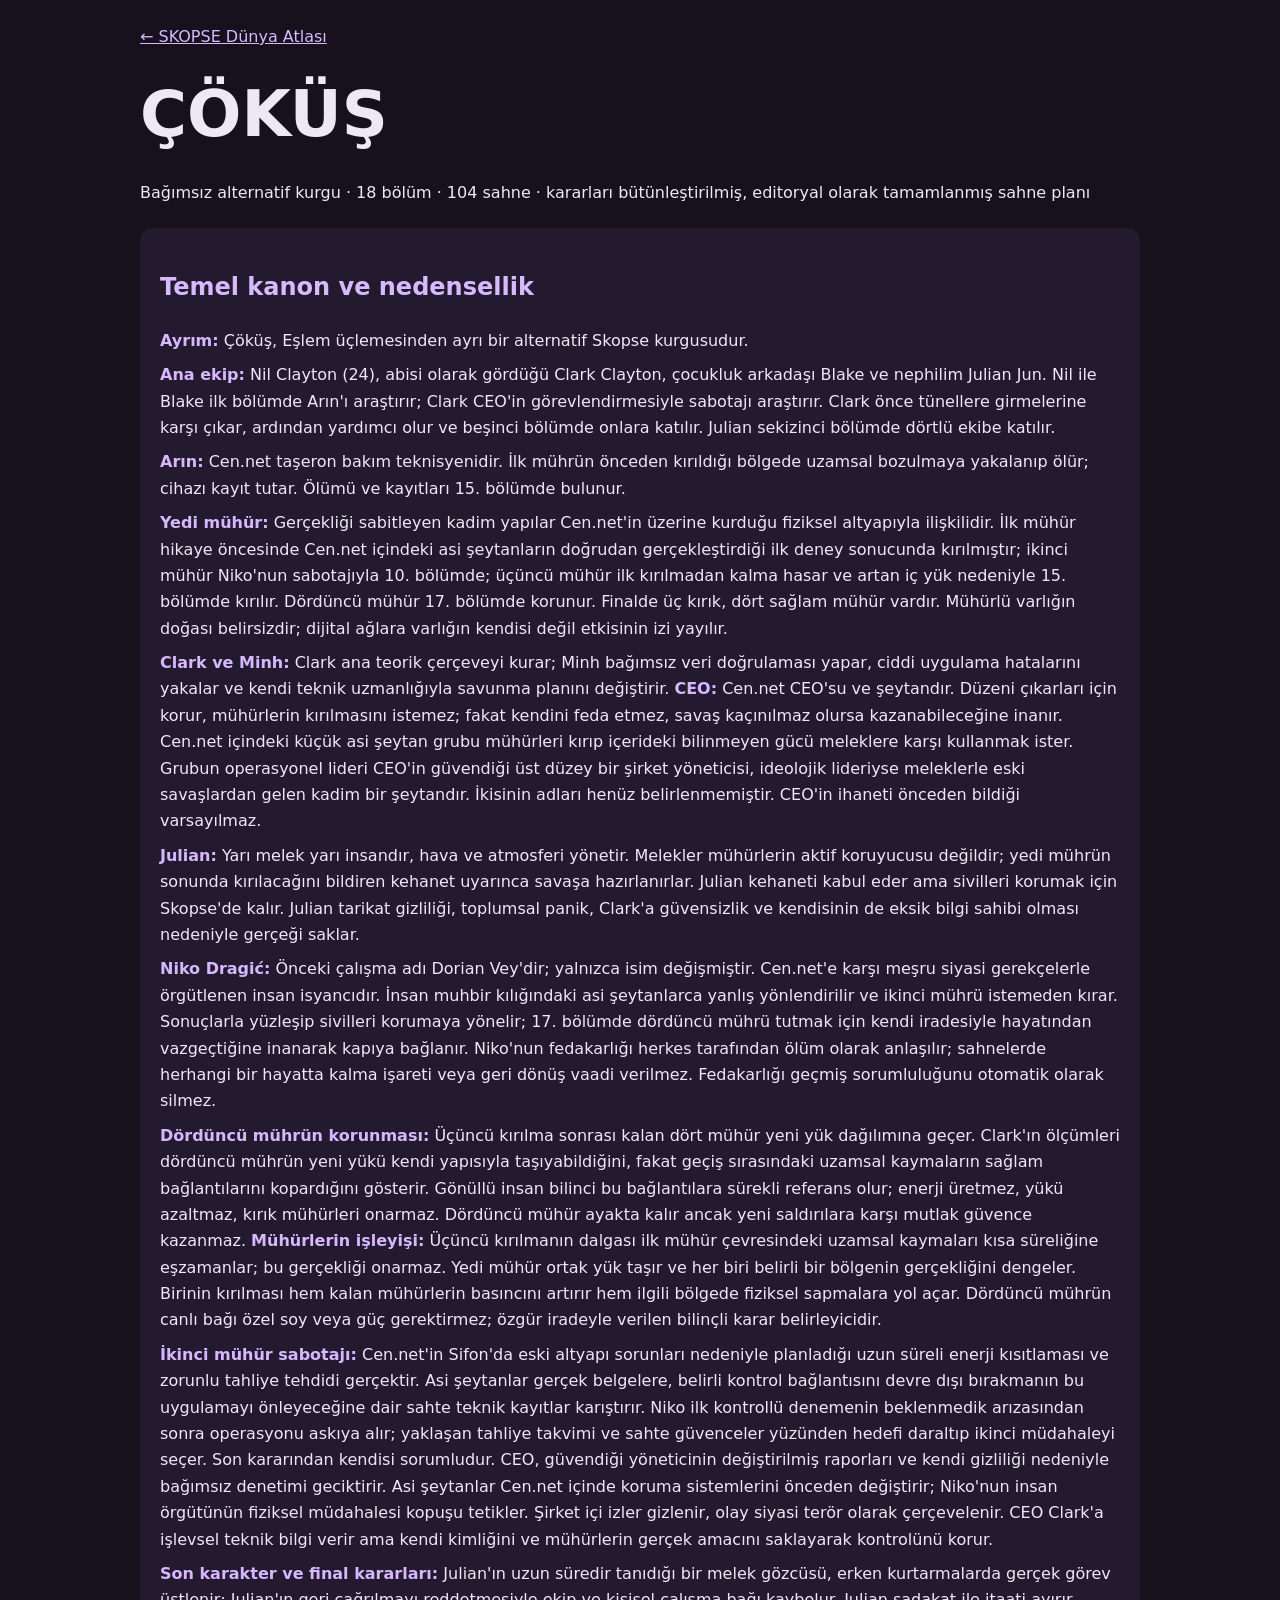
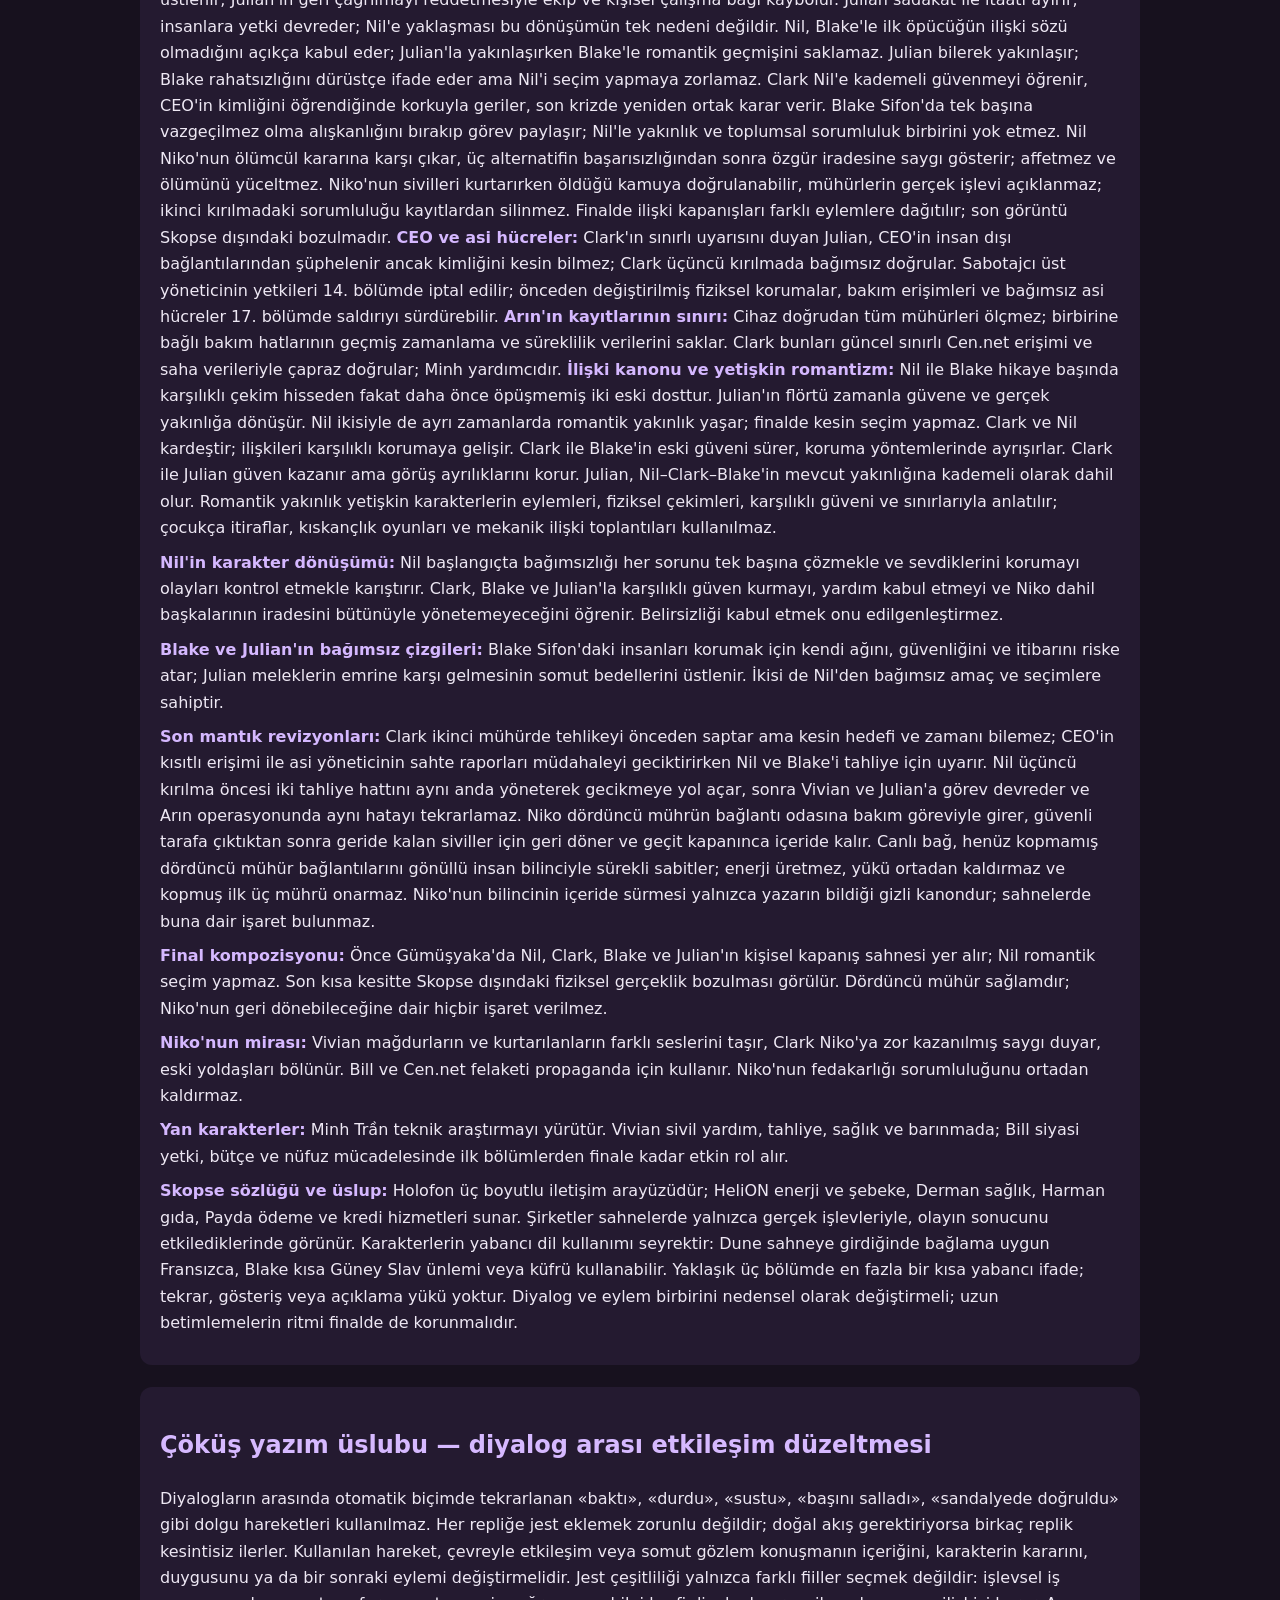
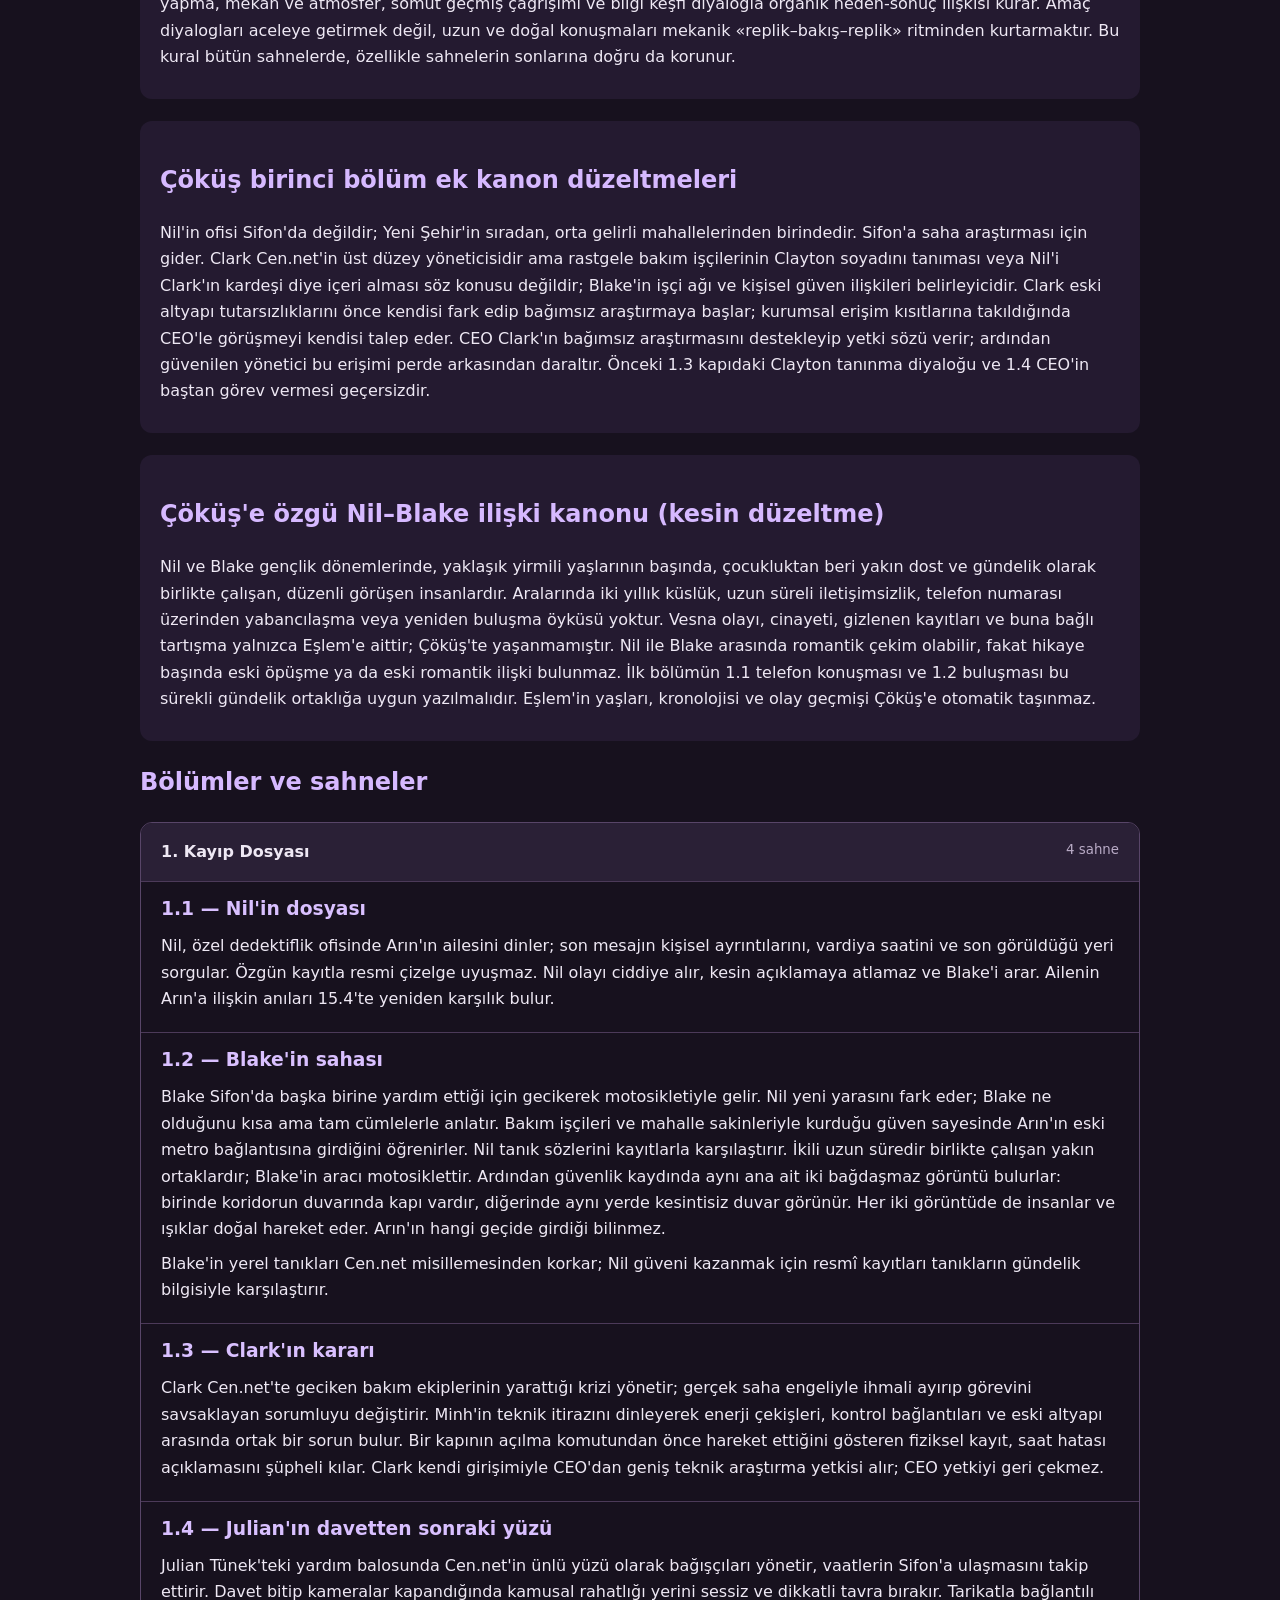
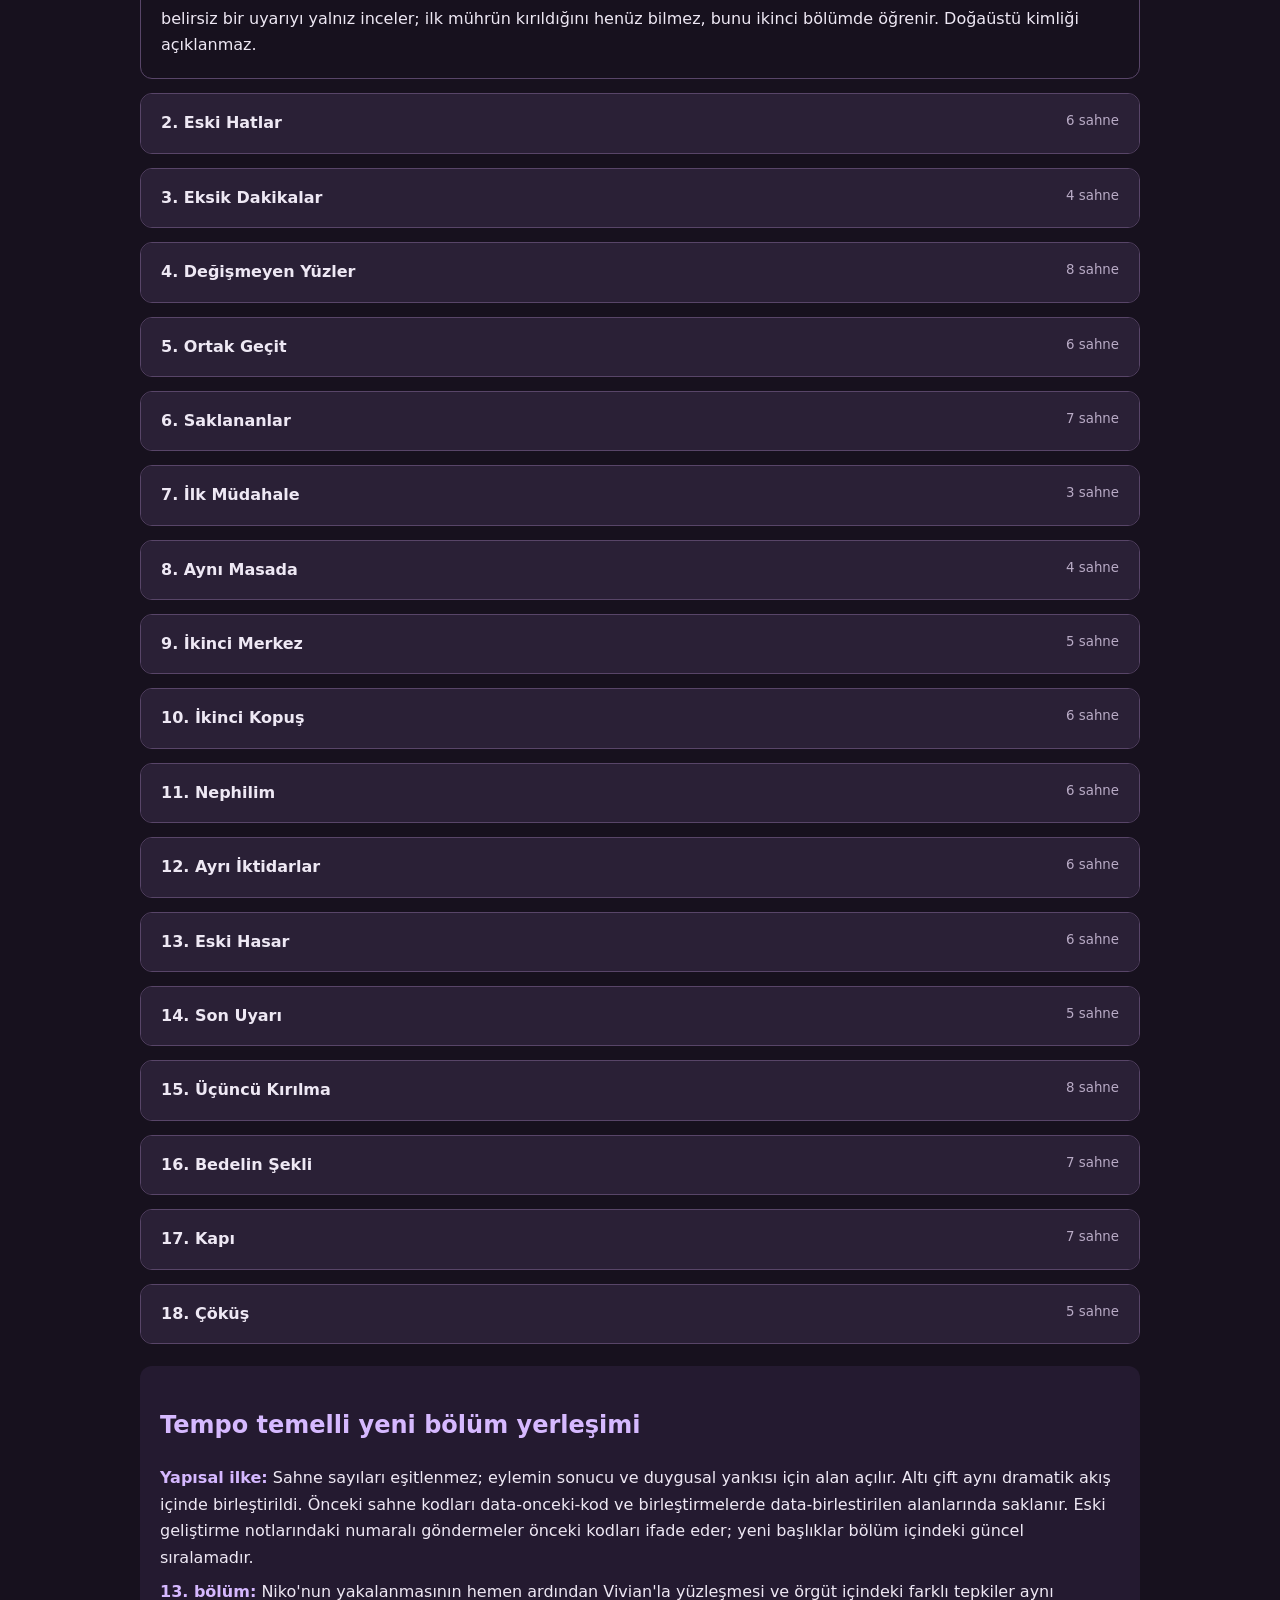
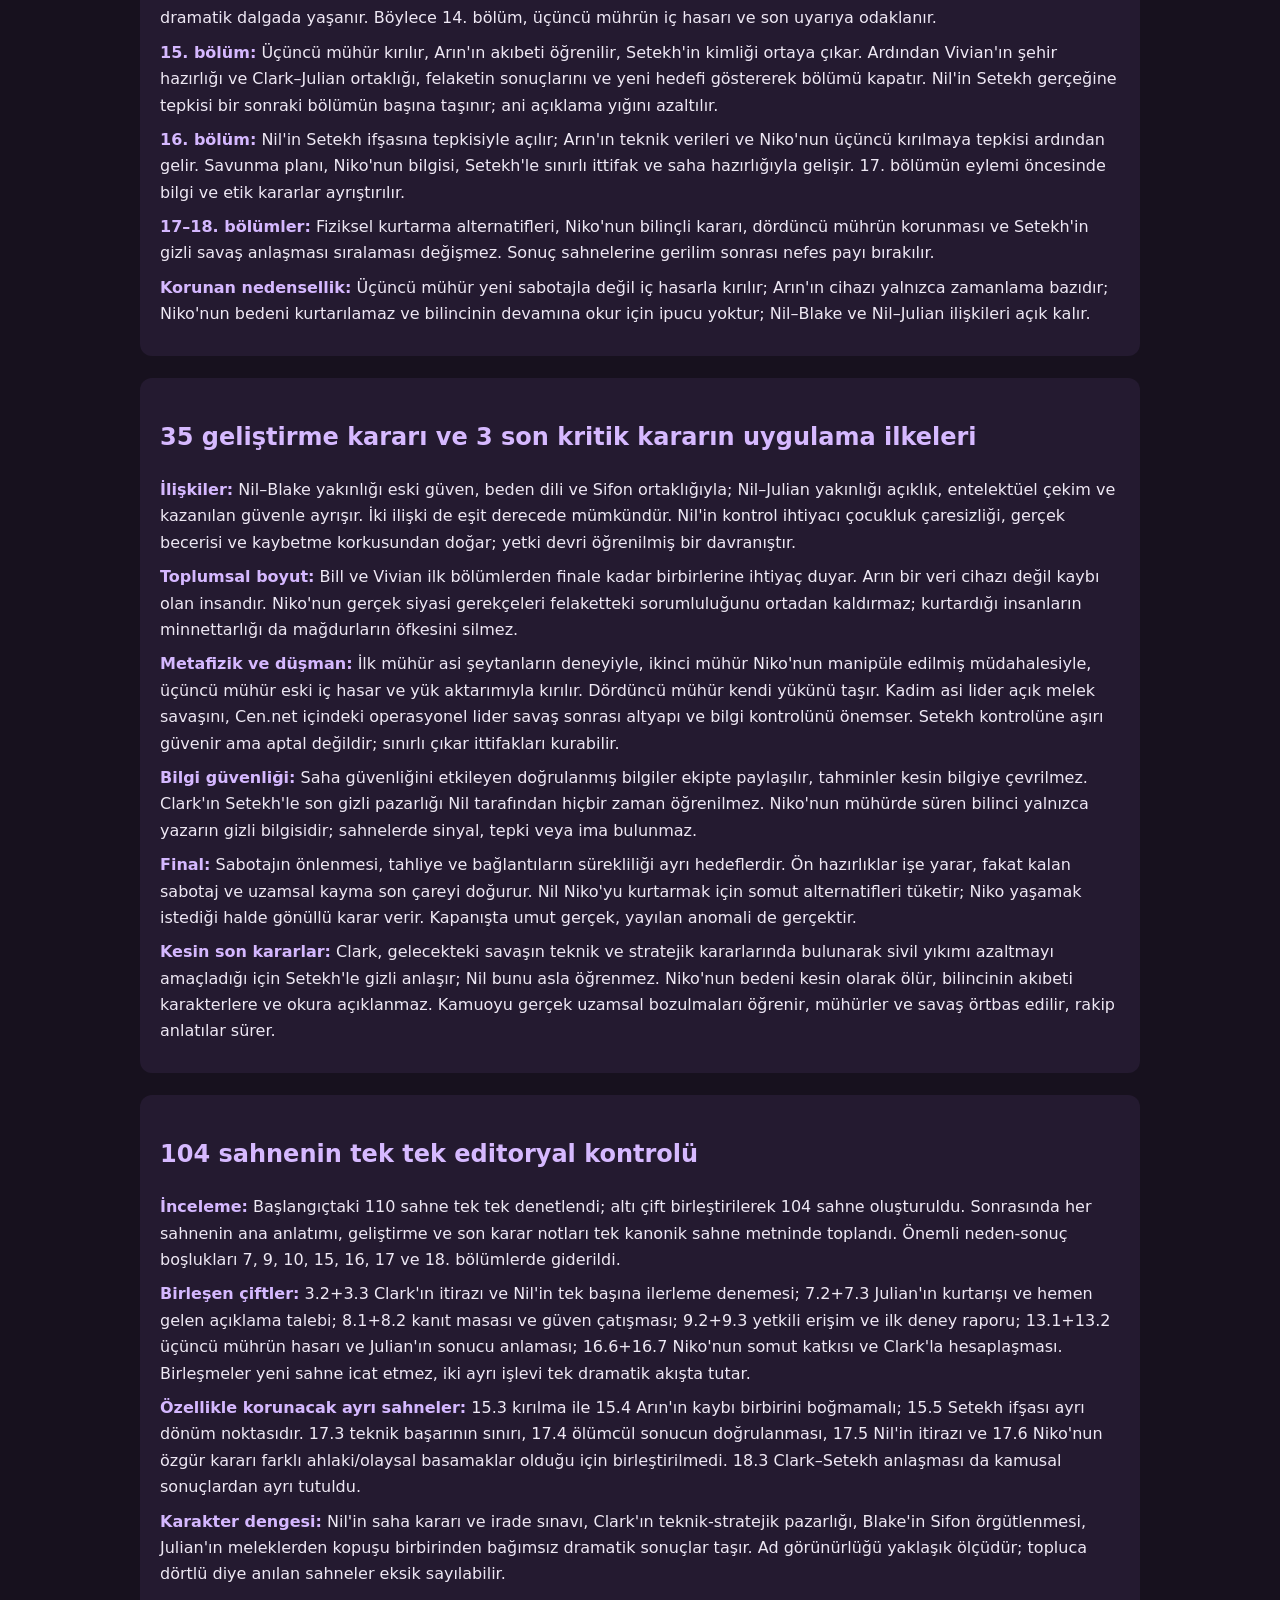
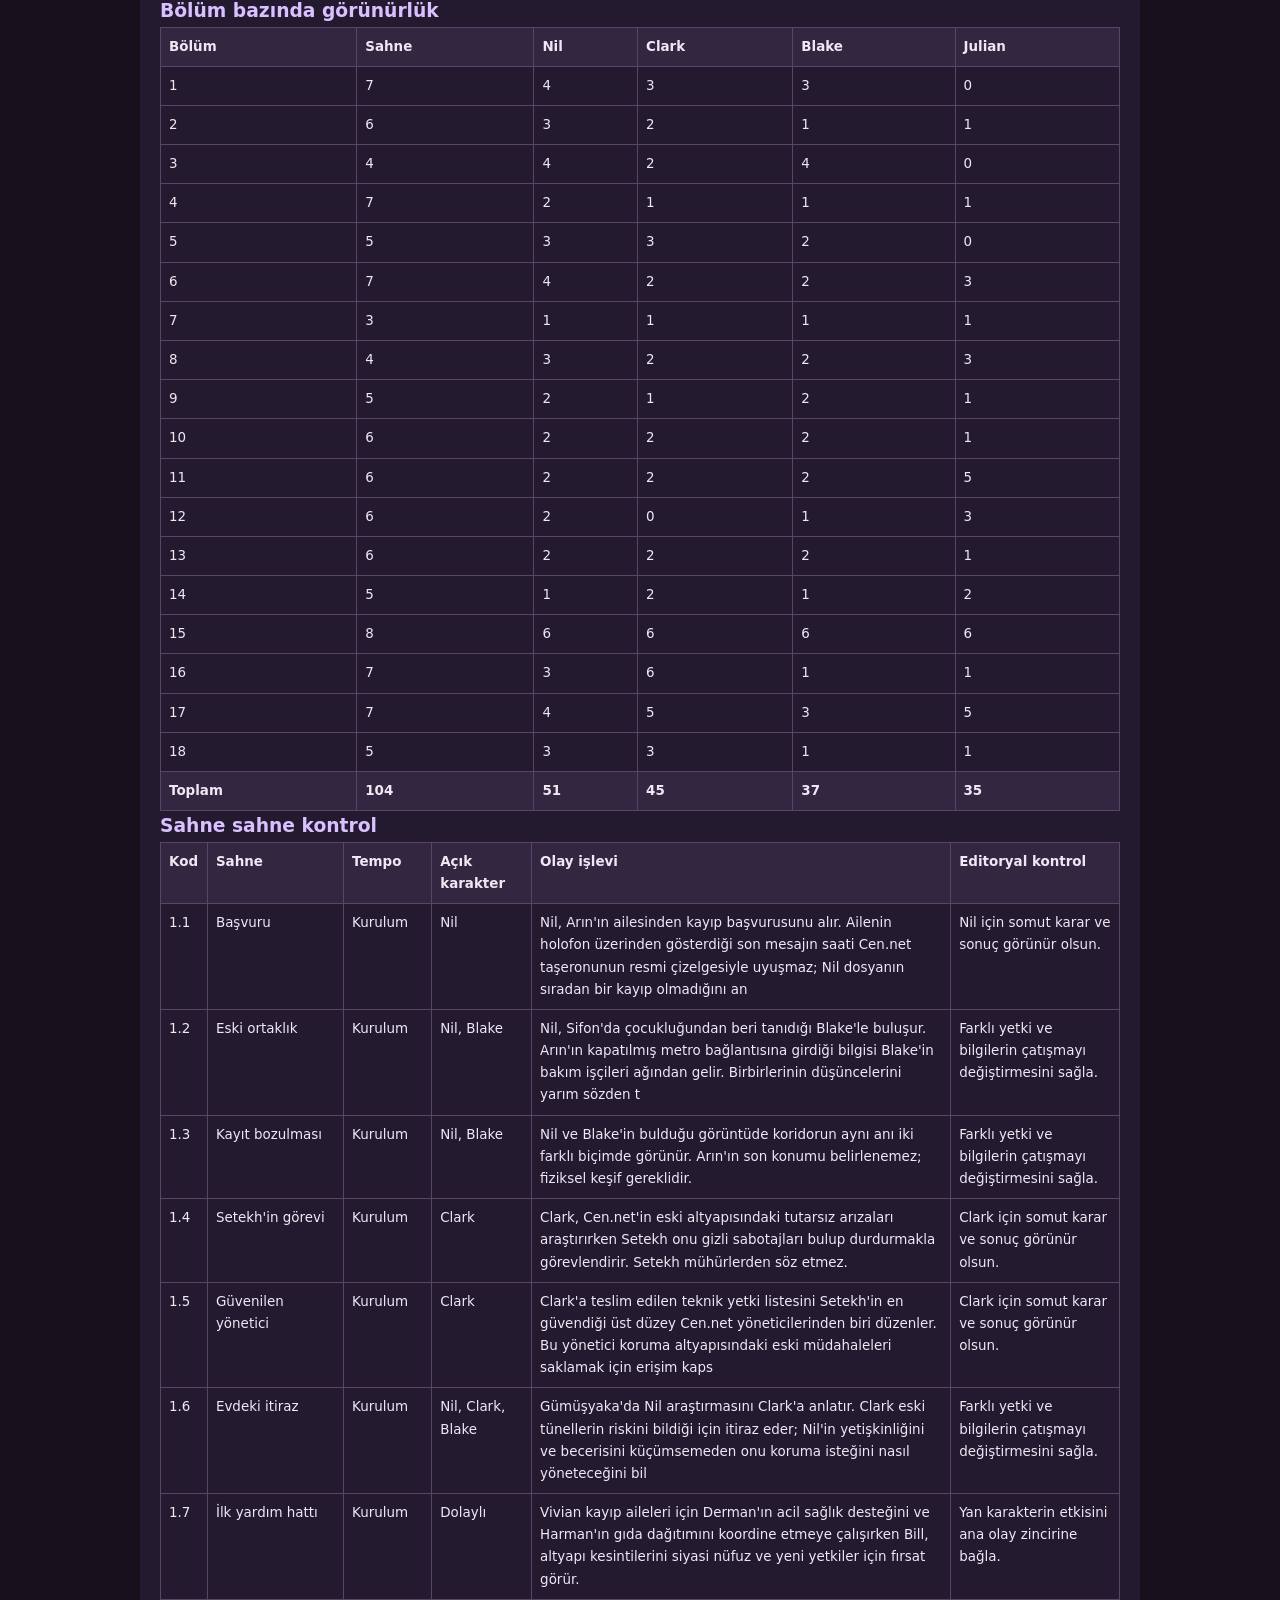
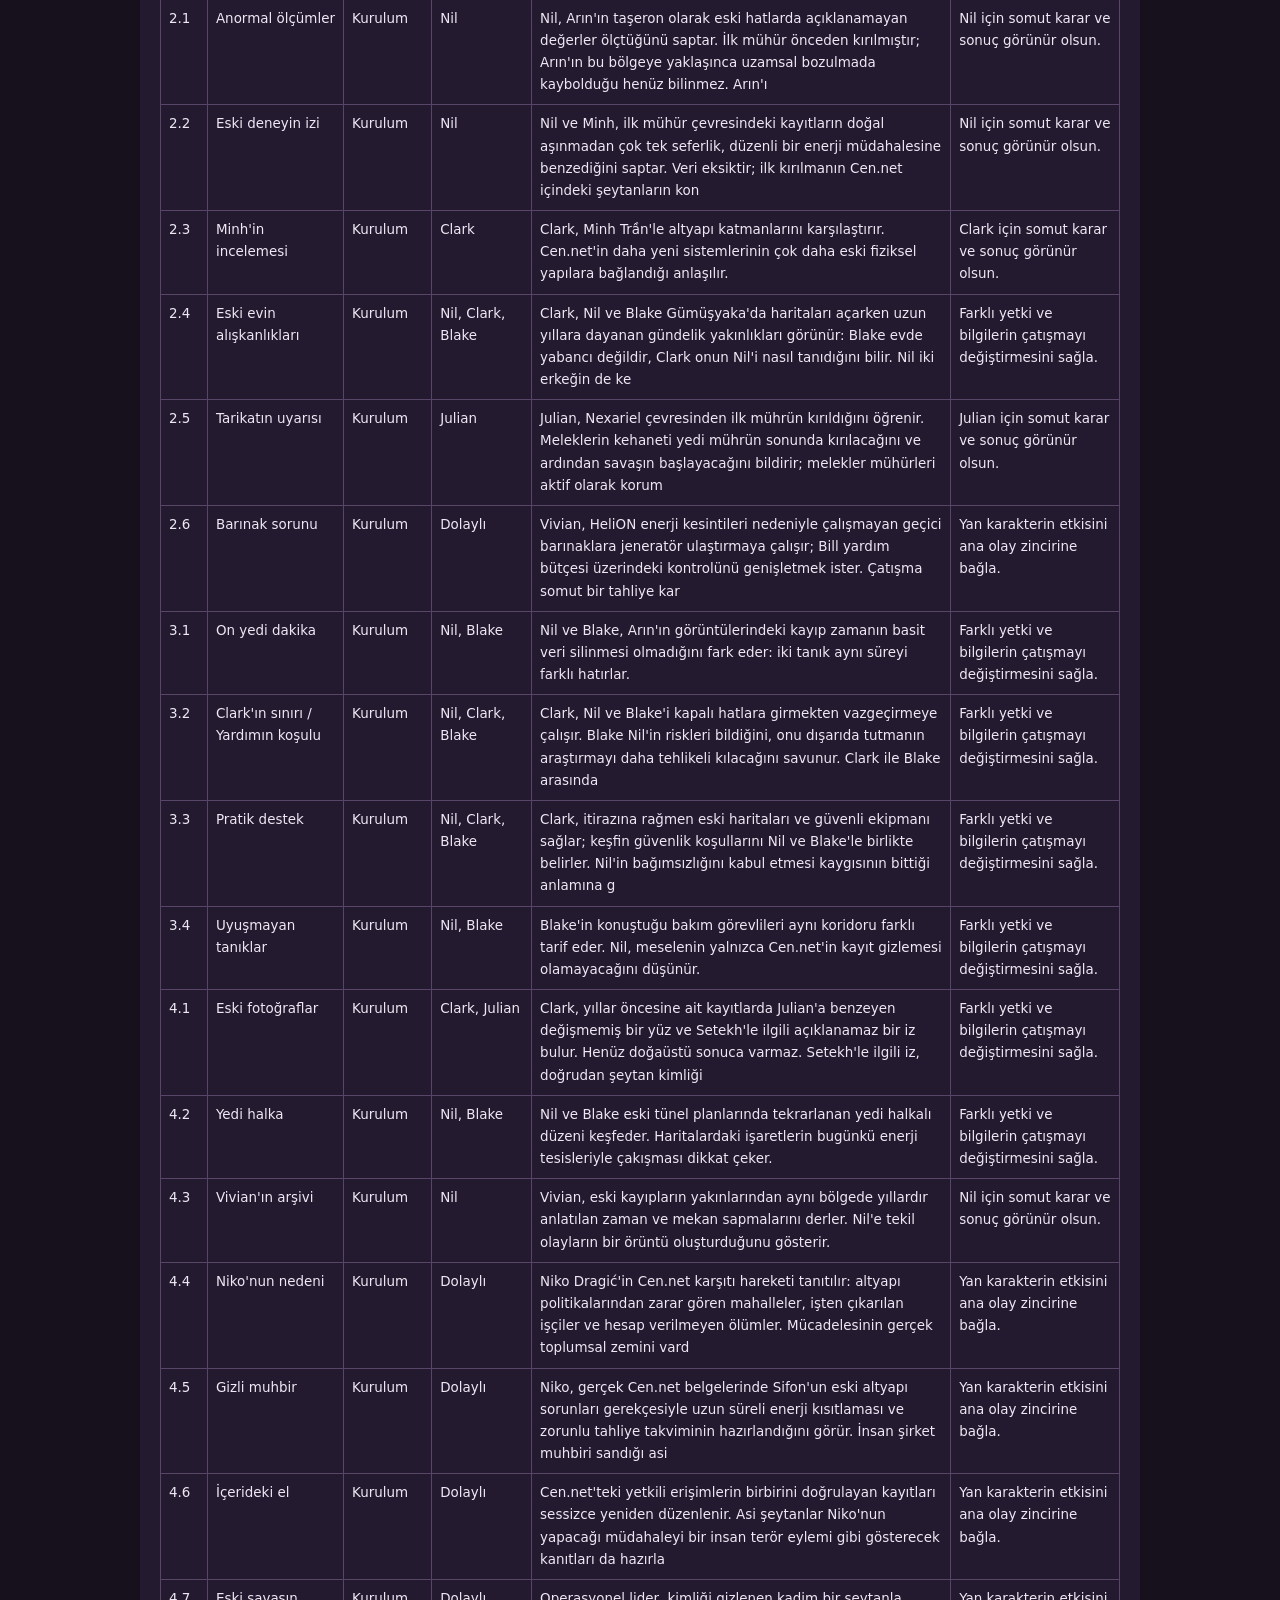
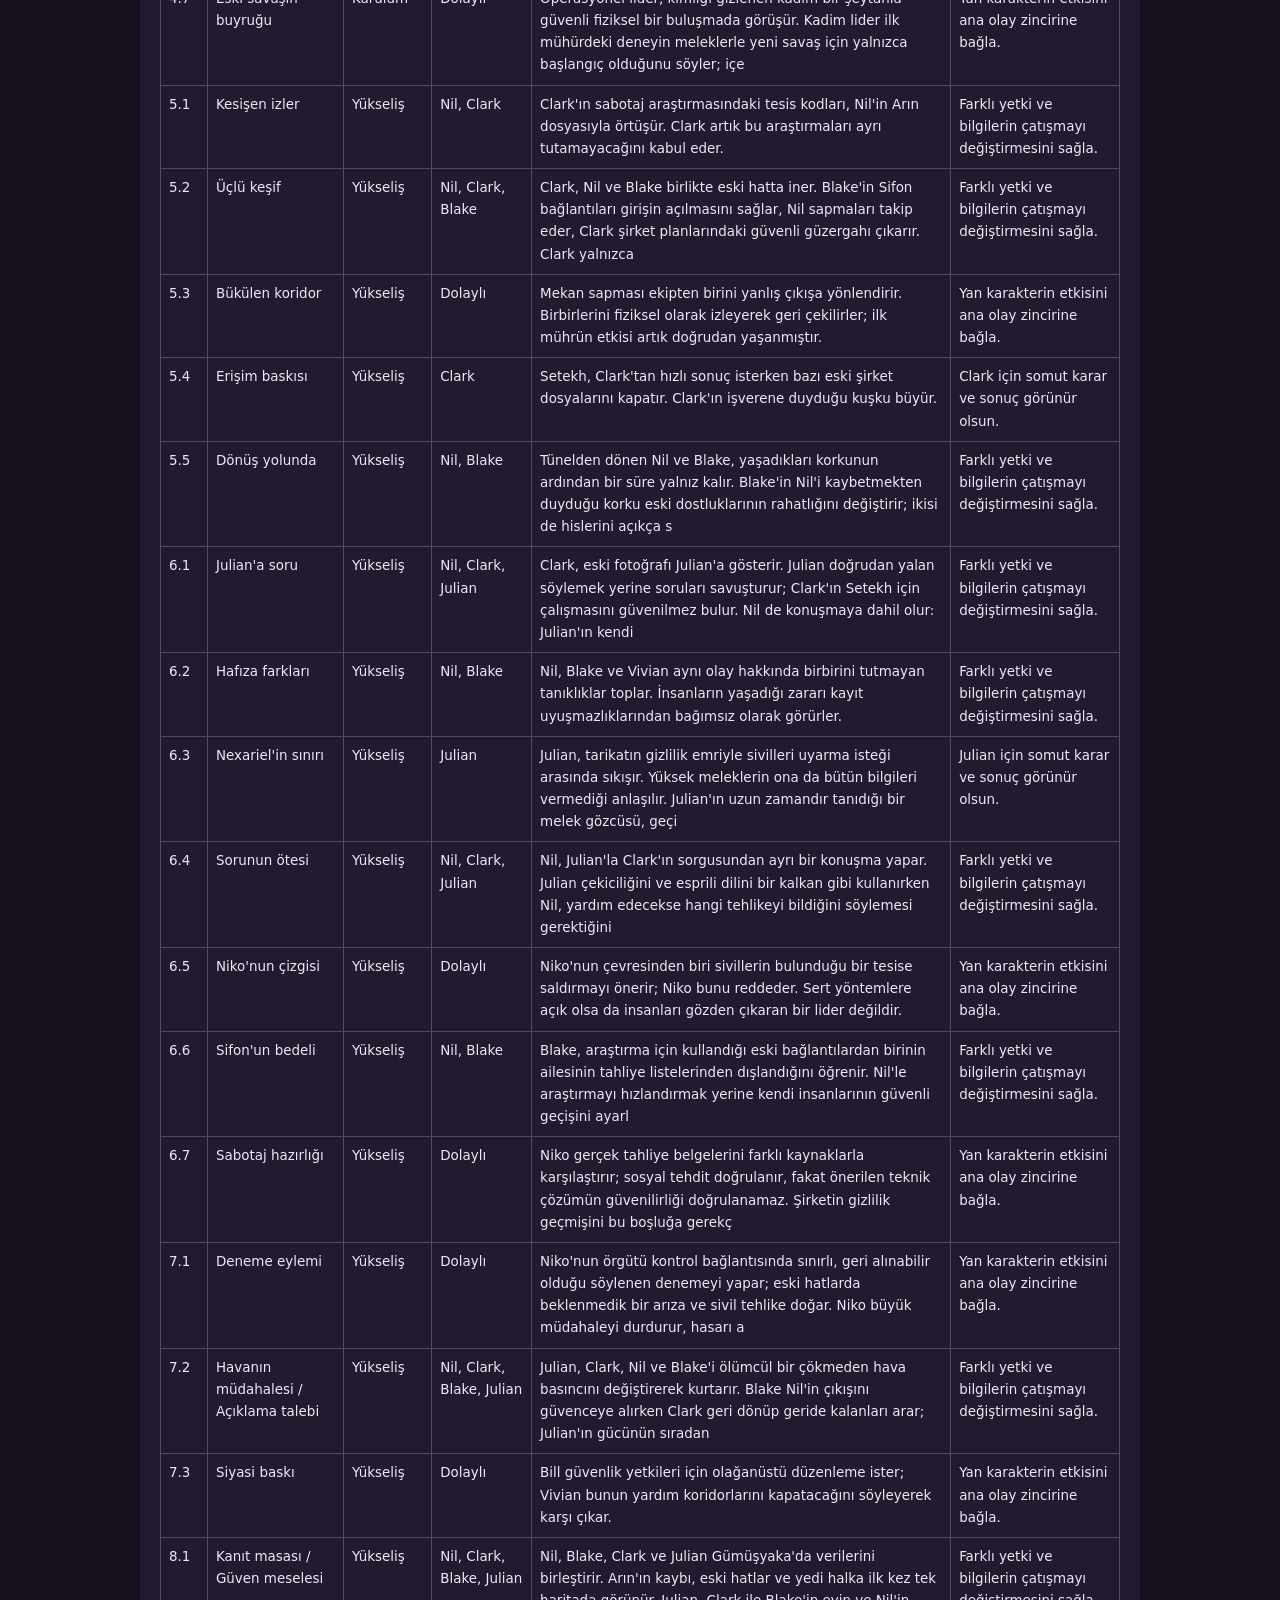
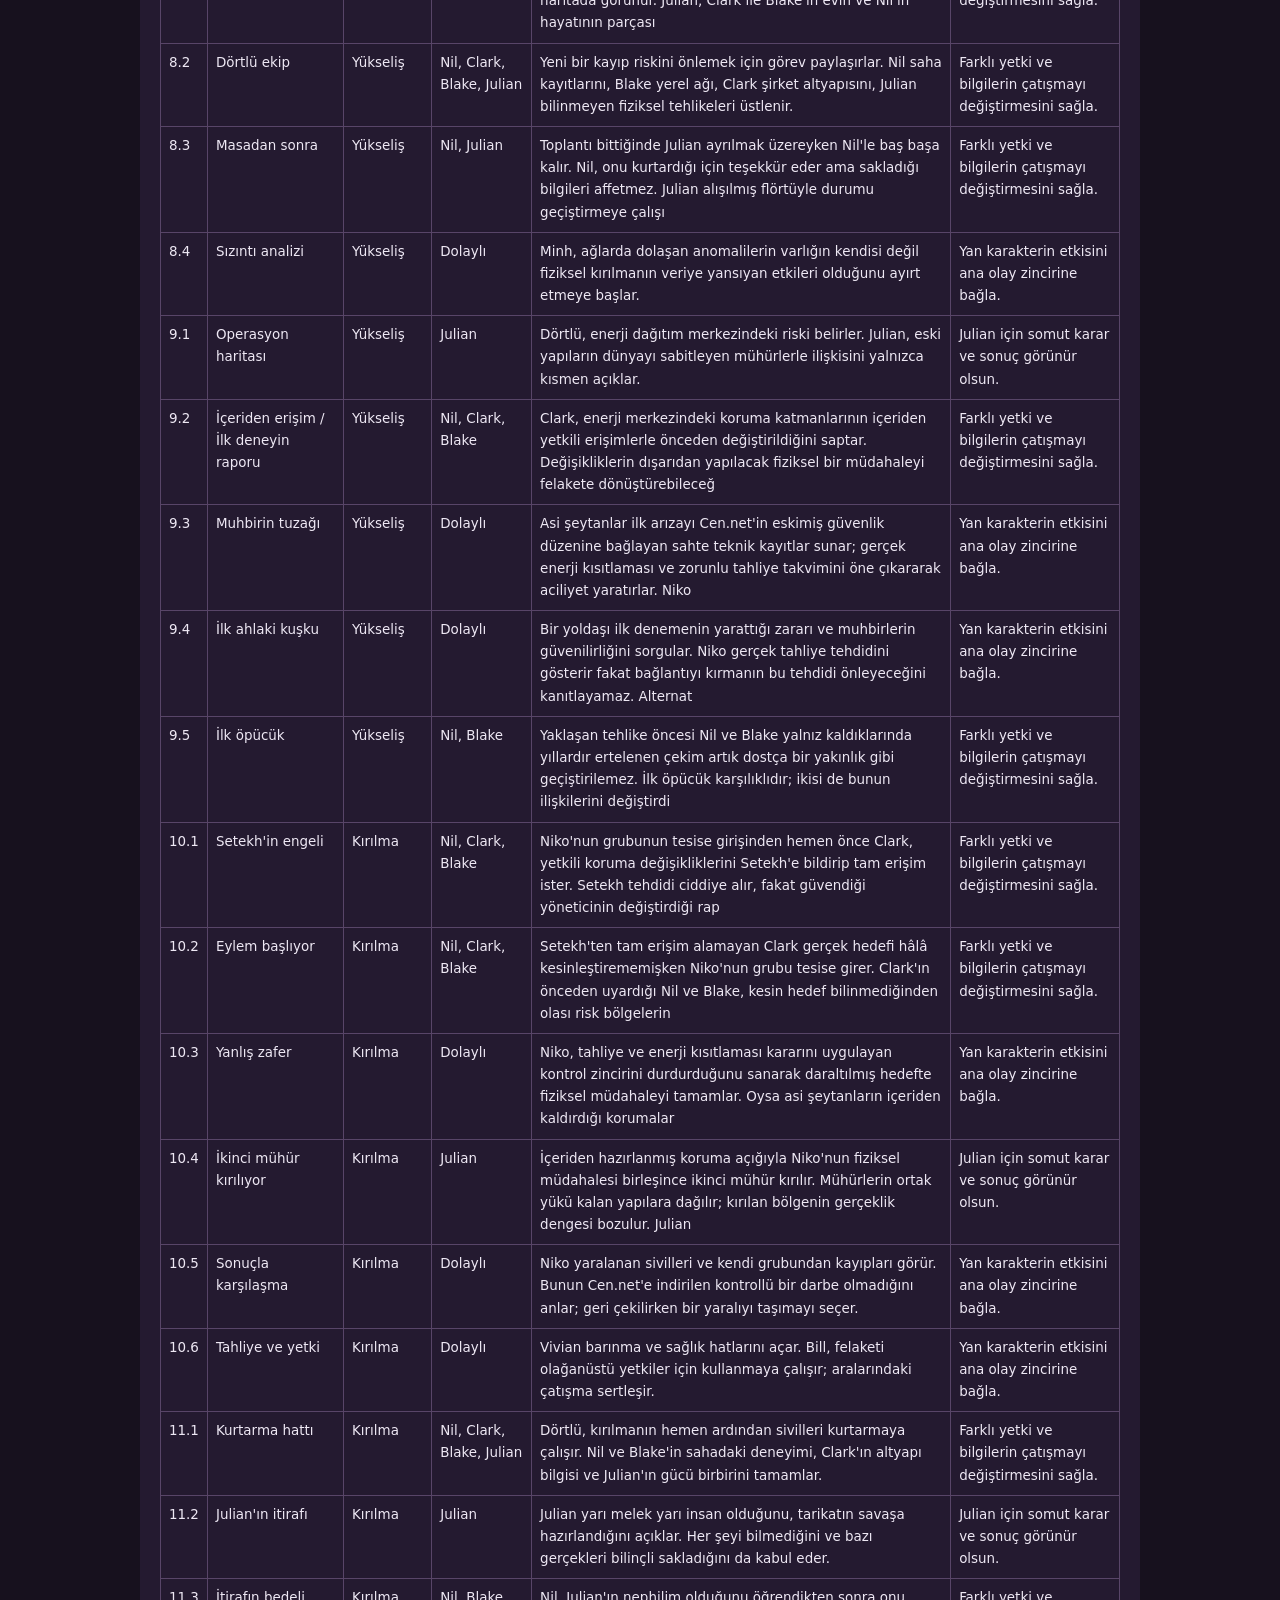
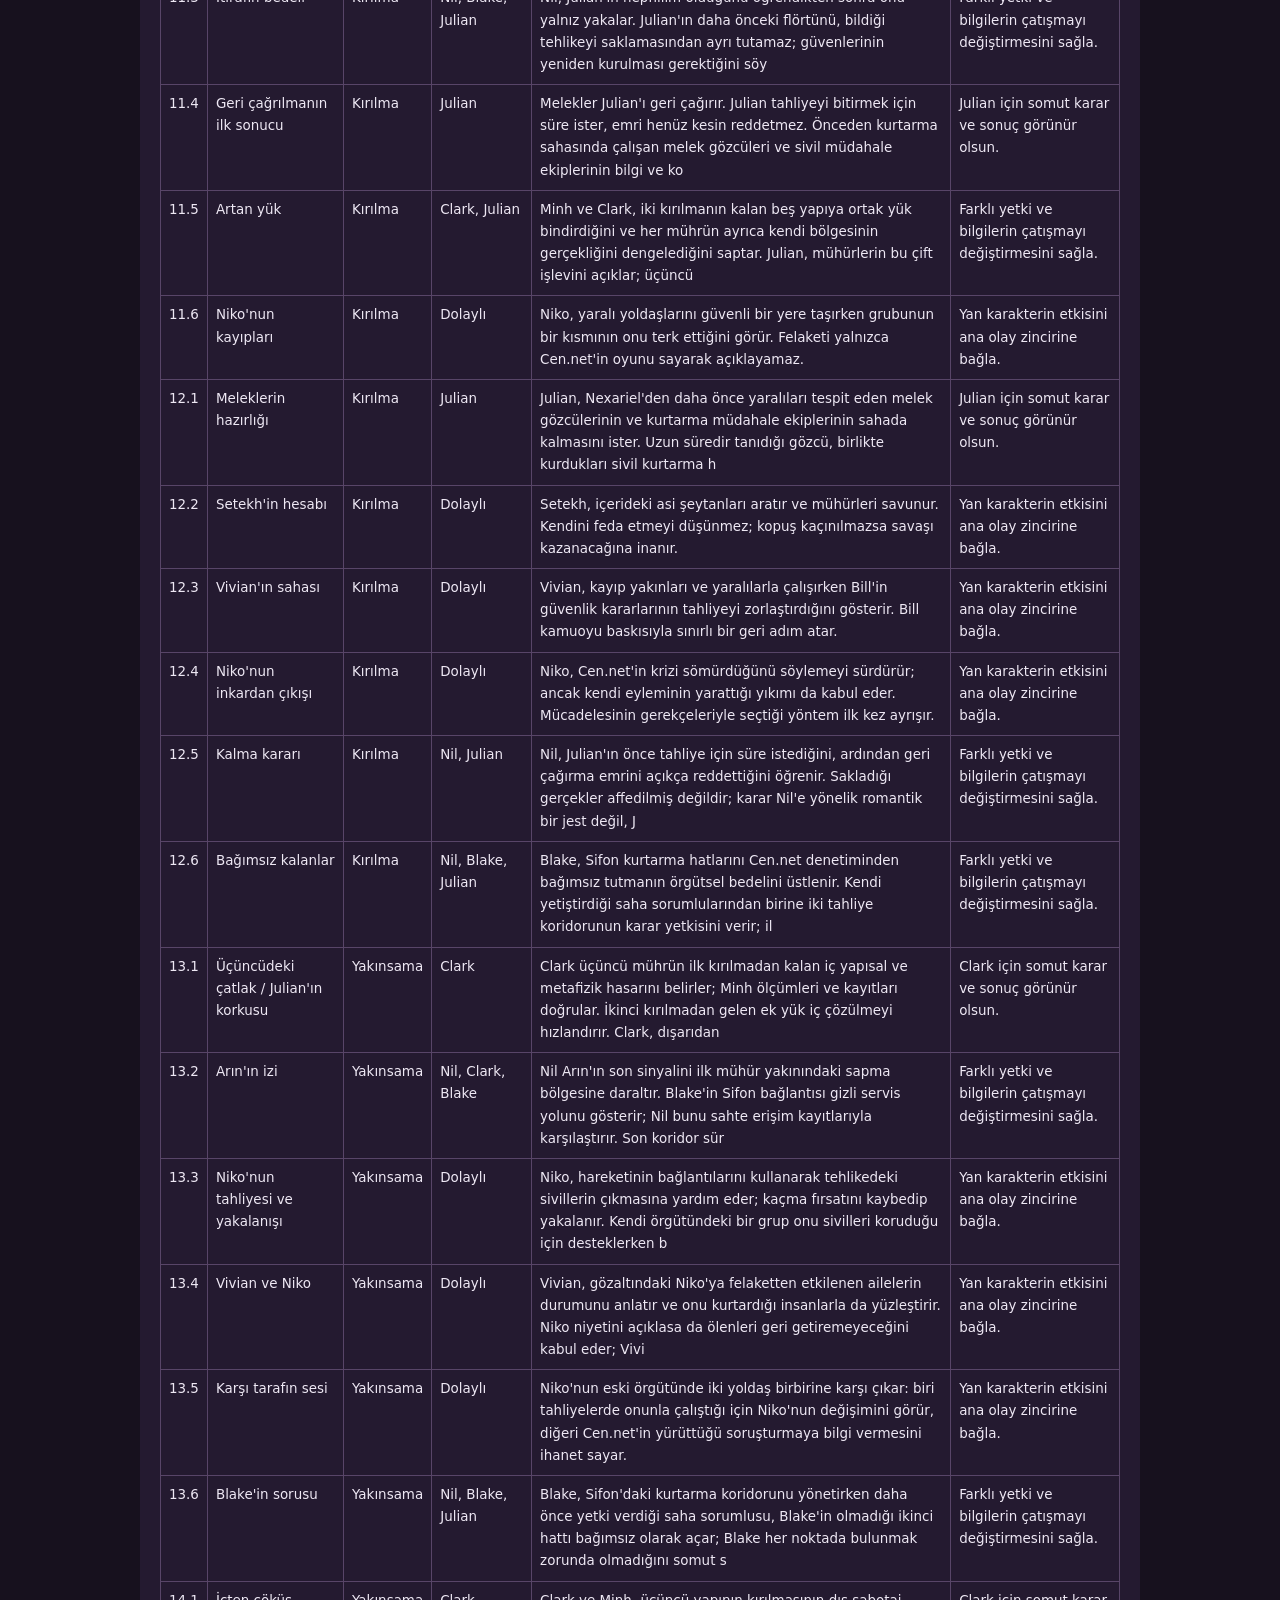
==== commit 9e87cd10: "Çöküş: ilk bölümü kesin dört karakter sahnesine indir, tanık ve Arın izlerini doğru bölümlere taşı" ====
--- a/cokus.html
+++ b/cokus.html
@@ -1 +1 @@
-<!doctype html><html lang="tr"><head><meta charset="utf-8"><meta name="viewport" content="width=device-width,initial-scale=1"><title>ÇÖKÜŞ — Sahne Atlası</title><style>body{font:16px/1.65 system-ui;background:#17111e;color:#eee8f4;margin:auto;max-width:1000px;padding:24px}a{color:#d6b9ff}h1{font-size:clamp(2.5rem,6vw,4rem);margin:12px 0}h2{color:#d6b9ff}table{border-collapse:collapse;width:100%;font-size:.84rem}th,td{border:1px solid #584568;padding:8px;vertical-align:top;text-align:left}th{background:#322640}section{background:#241a30;padding:20px;border-radius:12px;margin:22px 0}details{border:1px solid #584568;border-radius:12px;margin:14px 0;overflow:hidden}summary{cursor:pointer;display:flex;justify-content:space-between;gap:15px;background:#2a2036;padding:16px 20px}small{color:#b9abc6}article{padding:12px 20px;border-top:1px solid #4c3a59}h3{margin:0;color:#d9c0ff}p{margin:8px 0}b{color:#d5b8ff}figure.cover{margin:18px 0 26px;max-width:420px}figure.cover img{display:block;width:100%;height:auto;border-radius:8px}figure.cover figcaption{font-size:.8rem;color:#b9abc6;margin-top:6px}figure.cover.pending{display:none}</style></head><body><a href="index.html">← SKOPSE Dünya Atlası</a><h1>ÇÖKÜŞ</h1><figure class="cover"><img src="assets/cokus_kapak.png" alt="Çöküş orijinal seçilen kapak görseli" onerror="this.style.display='none';this.parentElement.classList.add('pending')"><figcaption>Seçilen ilk kapak görseli · Orijinal sürüm</figcaption></figure><p>Bağımsız alternatif kurgu · 18 bölüm · 104 sahne · kararları bütünleştirilmiş, editoryal olarak tamamlanmış sahne planı</p><section><h2>Temel kanon ve nedensellik</h2><p><b>Ayrım:</b> Çöküş, Eşlem üçlemesinden ayrı bir alternatif Skopse kurgusudur.</p><p><b>Ana ekip:</b> Nil Clayton (24), abisi olarak gördüğü Clark Clayton, çocukluk arkadaşı Blake ve nephilim Julian Jun. Nil ile Blake ilk bölümde Arın'ı araştırır; Clark CEO'in görevlendirmesiyle sabotajı araştırır. Clark önce tünellere girmelerine karşı çıkar, ardından yardımcı olur ve beşinci bölümde onlara katılır. Julian sekizinci bölümde dörtlü ekibe katılır.</p><p><b>Arın:</b> Cen.net taşeron bakım teknisyenidir. İlk mührün önceden kırıldığı bölgede uzamsal bozulmaya yakalanıp ölür; cihazı kayıt tutar. Ölümü ve kayıtları 15. bölümde bulunur.</p><p><b>Yedi mühür:</b> Gerçekliği sabitleyen kadim yapılar Cen.net'in üzerine kurduğu fiziksel altyapıyla ilişkilidir. İlk mühür hikaye öncesinde Cen.net içindeki asi şeytanların doğrudan gerçekleştirdiği ilk deney sonucunda kırılmıştır; ikinci mühür Niko'nun sabotajıyla 10. bölümde; üçüncü mühür ilk kırılmadan kalma hasar ve artan iç yük nedeniyle 15. bölümde kırılır. Dördüncü mühür 17. bölümde korunur. Finalde üç kırık, dört sağlam mühür vardır. Mühürlü varlığın doğası belirsizdir; dijital ağlara varlığın kendisi değil etkisinin izi yayılır.</p><p><b>Clark ve Minh:</b> Clark ana teorik çerçeveyi kurar; Minh bağımsız veri doğrulaması yapar, ciddi uygulama hatalarını yakalar ve kendi teknik uzmanlığıyla savunma planını değiştirir. <b>CEO:</b> Cen.net CEO'su ve şeytandır. Düzeni çıkarları için korur, mühürlerin kırılmasını istemez; fakat kendini feda etmez, savaş kaçınılmaz olursa kazanabileceğine inanır. Cen.net içindeki küçük asi şeytan grubu mühürleri kırıp içerideki bilinmeyen gücü meleklere karşı kullanmak ister. Grubun operasyonel lideri CEO'in güvendiği üst düzey bir şirket yöneticisi, ideolojik lideriyse meleklerle eski savaşlardan gelen kadim bir şeytandır. İkisinin adları henüz belirlenmemiştir. CEO'in ihaneti önceden bildiği varsayılmaz.</p><p><b>Julian:</b> Yarı melek yarı insandır, hava ve atmosferi yönetir. Melekler mühürlerin aktif koruyucusu değildir; yedi mührün sonunda kırılacağını bildiren kehanet uyarınca savaşa hazırlanırlar. Julian kehaneti kabul eder ama sivilleri korumak için Skopse'de kalır. Julian tarikat gizliliği, toplumsal panik, Clark'a güvensizlik ve kendisinin de eksik bilgi sahibi olması nedeniyle gerçeği saklar.</p><p><b>Niko Dragić:</b> Önceki çalışma adı Dorian Vey'dir; yalnızca isim değişmiştir. Cen.net'e karşı meşru siyasi gerekçelerle örgütlenen insan isyancıdır. İnsan muhbir kılığındaki asi şeytanlarca yanlış yönlendirilir ve ikinci mührü istemeden kırar. Sonuçlarla yüzleşip sivilleri korumaya yönelir; 17. bölümde dördüncü mührü tutmak için kendi iradesiyle hayatından vazgeçtiğine inanarak kapıya bağlanır. Niko'nun fedakarlığı herkes tarafından ölüm olarak anlaşılır; sahnelerde herhangi bir hayatta kalma işareti veya geri dönüş vaadi verilmez. Fedakarlığı geçmiş sorumluluğunu otomatik olarak silmez.</p><p><b>Dördüncü mührün korunması:</b> Üçüncü kırılma sonrası kalan dört mühür yeni yük dağılımına geçer. Clark'ın ölçümleri dördüncü mührün yeni yükü kendi yapısıyla taşıyabildiğini, fakat geçiş sırasındaki uzamsal kaymaların sağlam bağlantılarını kopardığını gösterir. Gönüllü insan bilinci bu bağlantılara sürekli referans olur; enerji üretmez, yükü azaltmaz, kırık mühürleri onarmaz. Dördüncü mühür ayakta kalır ancak yeni saldırılara karşı mutlak güvence kazanmaz. <b>Mühürlerin işleyişi:</b> Üçüncü kırılmanın dalgası ilk mühür çevresindeki uzamsal kaymaları kısa süreliğine eşzamanlar; bu gerçekliği onarmaz.  Yedi mühür ortak yük taşır ve her biri belirli bir bölgenin gerçekliğini dengeler. Birinin kırılması hem kalan mühürlerin basıncını artırır hem ilgili bölgede fiziksel sapmalara yol açar. Dördüncü mührün canlı bağı özel soy veya güç gerektirmez; özgür iradeyle verilen bilinçli karar belirleyicidir.</p><p><b>İkinci mühür sabotajı:</b> Cen.net'in Sifon'da eski altyapı sorunları nedeniyle planladığı uzun süreli enerji kısıtlaması ve zorunlu tahliye tehdidi gerçektir. Asi şeytanlar gerçek belgelere, belirli kontrol bağlantısını devre dışı bırakmanın bu uygulamayı önleyeceğine dair sahte teknik kayıtlar karıştırır. Niko ilk kontrollü denemenin beklenmedik arızasından sonra operasyonu askıya alır; yaklaşan tahliye takvimi ve sahte güvenceler yüzünden hedefi daraltıp ikinci müdahaleyi seçer. Son kararından kendisi sorumludur. CEO, güvendiği yöneticinin değiştirilmiş raporları ve kendi gizliliği nedeniyle bağımsız denetimi geciktirir.  Asi şeytanlar Cen.net içinde koruma sistemlerini önceden değiştirir; Niko'nun insan örgütünün fiziksel müdahalesi kopuşu tetikler. Şirket içi izler gizlenir, olay siyasi terör olarak çerçevelenir. CEO Clark'a işlevsel teknik bilgi verir ama kendi kimliğini ve mühürlerin gerçek amacını saklayarak kontrolünü korur.</p><p><b>Son karakter ve final kararları:</b> Julian'ın uzun süredir tanıdığı bir melek gözcüsü, erken kurtarmalarda gerçek görev üstlenir; Julian'ın geri çağrılmayı reddetmesiyle ekip ve kişisel çalışma bağı kaybolur. Julian sadakat ile itaati ayırır, insanlara yetki devreder; Nil'e yaklaşması bu dönüşümün tek nedeni değildir. Nil, Blake'le ilk öpücüğün ilişki sözü olmadığını açıkça kabul eder; Julian'la yakınlaşırken Blake'le romantik geçmişini saklamaz. Julian bilerek yakınlaşır; Blake rahatsızlığını dürüstçe ifade eder ama Nil'i seçim yapmaya zorlamaz. Clark Nil'e kademeli güvenmeyi öğrenir, CEO'in kimliğini öğrendiğinde korkuyla geriler, son krizde yeniden ortak karar verir. Blake Sifon'da tek başına vazgeçilmez olma alışkanlığını bırakıp görev paylaşır; Nil'le yakınlık ve toplumsal sorumluluk birbirini yok etmez. Nil Niko'nun ölümcül kararına karşı çıkar, üç alternatifin başarısızlığından sonra özgür iradesine saygı gösterir; affetmez ve ölümünü yüceltmez. Niko'nun sivilleri kurtarırken öldüğü kamuya doğrulanabilir, mühürlerin gerçek işlevi açıklanmaz; ikinci kırılmadaki sorumluluğu kayıtlardan silinmez. Finalde ilişki kapanışları farklı eylemlere dağıtılır; son görüntü Skopse dışındaki bozulmadır. <b>CEO ve asi hücreler:</b> Clark'ın sınırlı uyarısını duyan Julian, CEO'in insan dışı bağlantılarından şüphelenir ancak kimliğini kesin bilmez; Clark üçüncü kırılmada bağımsız doğrular. Sabotajcı üst yöneticinin yetkileri 14. bölümde iptal edilir; önceden değiştirilmiş fiziksel korumalar, bakım erişimleri ve bağımsız asi hücreler 17. bölümde saldırıyı sürdürebilir. <b>Arın'ın kayıtlarının sınırı:</b> Cihaz doğrudan tüm mühürleri ölçmez; birbirine bağlı bakım hatlarının geçmiş zamanlama ve süreklilik verilerini saklar. Clark bunları güncel sınırlı Cen.net erişimi ve saha verileriyle çapraz doğrular; Minh yardımcıdır. <b>İlişki kanonu ve yetişkin romantizm:</b> Nil ile Blake hikaye başında karşılıklı çekim hisseden fakat daha önce öpüşmemiş iki eski dosttur. Julian'ın flörtü zamanla güvene ve gerçek yakınlığa dönüşür. Nil ikisiyle de ayrı zamanlarda romantik yakınlık yaşar; finalde kesin seçim yapmaz. Clark ve Nil kardeştir; ilişkileri karşılıklı korumaya gelişir. Clark ile Blake'in eski güveni sürer, koruma yöntemlerinde ayrışırlar. Clark ile Julian güven kazanır ama görüş ayrılıklarını korur. Julian, Nil–Clark–Blake'in mevcut yakınlığına kademeli olarak dahil olur. Romantik yakınlık yetişkin karakterlerin eylemleri, fiziksel çekimleri, karşılıklı güveni ve sınırlarıyla anlatılır; çocukça itiraflar, kıskançlık oyunları ve mekanik ilişki toplantıları kullanılmaz.</p><p><b>Nil'in karakter dönüşümü:</b> Nil başlangıçta bağımsızlığı her sorunu tek başına çözmekle ve sevdiklerini korumayı olayları kontrol etmekle karıştırır. Clark, Blake ve Julian'la karşılıklı güven kurmayı, yardım kabul etmeyi ve Niko dahil başkalarının iradesini bütünüyle yönetemeyeceğini öğrenir. Belirsizliği kabul etmek onu edilgenleştirmez.</p><p><b>Blake ve Julian'ın bağımsız çizgileri:</b> Blake Sifon'daki insanları korumak için kendi ağını, güvenliğini ve itibarını riske atar; Julian meleklerin emrine karşı gelmesinin somut bedellerini üstlenir. İkisi de Nil'den bağımsız amaç ve seçimlere sahiptir.</p><p><b>Son mantık revizyonları:</b> Clark ikinci mühürde tehlikeyi önceden saptar ama kesin hedefi ve zamanı bilemez; CEO'in kısıtlı erişimi ile asi yöneticinin sahte raporları müdahaleyi geciktirirken Nil ve Blake'i tahliye için uyarır. Nil üçüncü kırılma öncesi iki tahliye hattını aynı anda yöneterek gecikmeye yol açar, sonra Vivian ve Julian'a görev devreder ve Arın operasyonunda aynı hatayı tekrarlamaz. Niko dördüncü mührün bağlantı odasına bakım göreviyle girer, güvenli tarafa çıktıktan sonra geride kalan siviller için geri döner ve geçit kapanınca içeride kalır. Canlı bağ, henüz kopmamış dördüncü mühür bağlantılarını gönüllü insan bilinciyle sürekli sabitler; enerji üretmez, yükü ortadan kaldırmaz ve kopmuş ilk üç mührü onarmaz. Niko'nun bilincinin içeride sürmesi yalnızca yazarın bildiği gizli kanondur; sahnelerde buna dair işaret bulunmaz.</p><p><b>Final kompozisyonu:</b> Önce Gümüşyaka'da Nil, Clark, Blake ve Julian'ın kişisel kapanış sahnesi yer alır; Nil romantik seçim yapmaz. Son kısa kesitte Skopse dışındaki fiziksel gerçeklik bozulması görülür. Dördüncü mühür sağlamdır; Niko'nun geri dönebileceğine dair hiçbir işaret verilmez.</p><p><b>Niko'nun mirası:</b> Vivian mağdurların ve kurtarılanların farklı seslerini taşır, Clark Niko'ya zor kazanılmış saygı duyar, eski yoldaşları bölünür. Bill ve Cen.net felaketi propaganda için kullanır. Niko'nun fedakarlığı sorumluluğunu ortadan kaldırmaz.</p><p><b>Yan karakterler:</b> Minh Trần teknik araştırmayı yürütür. Vivian sivil yardım, tahliye, sağlık ve barınmada; Bill siyasi yetki, bütçe ve nüfuz mücadelesinde ilk bölümlerden finale kadar etkin rol alır.</p><p><b>Skopse sözlüğü ve üslup:</b> Holofon üç boyutlu iletişim arayüzüdür; HeliON enerji ve şebeke, Derman sağlık, Harman gıda, Payda ödeme ve kredi hizmetleri sunar. Şirketler sahnelerde yalnızca gerçek işlevleriyle, olayın sonucunu etkilediklerinde görünür. Karakterlerin yabancı dil kullanımı seyrektir: Dune sahneye girdiğinde bağlama uygun Fransızca, Blake kısa Güney Slav ünlemi veya küfrü kullanabilir. Yaklaşık üç bölümde en fazla bir kısa yabancı ifade; tekrar, gösteriş veya açıklama yükü yoktur. Diyalog ve eylem birbirini nedensel olarak değiştirmeli; uzun betimlemelerin ritmi finalde de korunmalıdır.</p></section><section><h2>Çöküş yazım üslubu — diyalog arası etkileşim düzeltmesi</h2><p>Diyalogların arasında otomatik biçimde tekrarlanan «baktı», «durdu», «sustu», «başını salladı», «sandalyede doğruldu» gibi dolgu hareketleri kullanılmaz. Her repliğe jest eklemek zorunlu değildir; doğal akış gerektiriyorsa birkaç replik kesintisiz ilerler. Kullanılan hareket, çevreyle etkileşim veya somut gözlem konuşmanın içeriğini, karakterin kararını, duygusunu ya da bir sonraki eylemi değiştirmelidir. Jest çeşitliliği yalnızca farklı fiiller seçmek değildir: işlevsel iş yapma, mekan ve atmosfer, somut geçmiş çağrışımı ve bilgi keşfi diyalogla organik neden-sonuç ilişkisi kurar. Amaç diyalogları aceleye getirmek değil, uzun ve doğal konuşmaları mekanik «replik–bakış–replik» ritminden kurtarmaktır. Bu kural bütün sahnelerde, özellikle sahnelerin sonlarına doğru da korunur.</p></section><section><h2>Çöküş birinci bölüm ek kanon düzeltmeleri</h2><p>Nil'in ofisi Sifon'da değildir; Yeni Şehir'in sıradan, orta gelirli mahallelerinden birindedir. Sifon'a saha araştırması için gider. Clark Cen.net'in üst düzey yöneticisidir ama rastgele bakım işçilerinin Clayton soyadını tanıması veya Nil'i Clark'ın kardeşi diye içeri alması söz konusu değildir; Blake'in işçi ağı ve kişisel güven ilişkileri belirleyicidir. Clark eski altyapı tutarsızlıklarını önce kendisi fark edip bağımsız araştırmaya başlar; kurumsal erişim kısıtlarına takıldığında CEO'le görüşmeyi kendisi talep eder. CEO Clark'ın bağımsız araştırmasını destekleyip yetki sözü verir; ardından güvenilen yönetici bu erişimi perde arkasından daraltır. Önceki 1.3 kapıdaki Clayton tanınma diyaloğu ve 1.4 CEO'in baştan görev vermesi geçersizdir.</p></section><section><h2>Çöküş'e özgü Nil–Blake ilişki kanonu (kesin düzeltme)</h2><p>Nil ve Blake gençlik dönemlerinde, yaklaşık yirmili yaşlarının başında, çocukluktan beri yakın dost ve gündelik olarak birlikte çalışan, düzenli görüşen insanlardır. Aralarında iki yıllık küslük, uzun süreli iletişimsizlik, telefon numarası üzerinden yabancılaşma veya yeniden buluşma öyküsü yoktur. Vesna olayı, cinayeti, gizlenen kayıtları ve buna bağlı tartışma yalnızca Eşlem'e aittir; Çöküş'te yaşanmamıştır. Nil ile Blake arasında romantik çekim olabilir, fakat hikaye başında eski öpüşme ya da eski romantik ilişki bulunmaz. İlk bölümün 1.1 telefon konuşması ve 1.2 buluşması bu sürekli gündelik ortaklığa uygun yazılmalıdır. Eşlem'in yaşları, kronolojisi ve olay geçmişi Çöküş'e otomatik taşınmaz.</p></section><h2>Bölümler ve sahneler</h2><details open><summary><strong>1. Kayıp Dosyası</strong><small>5 sahne</small></summary><article data-onceki-kod="1.1"><h3>1.1 — Nil'in dosyası</h3><p>Nil, özel dedektiflik ofisinde Arın'ın ailesini dinler; son mesajın kişisel ayrıntılarını, vardiya saatini ve son görüldüğü yeri sorgular. Özgün kayıtla resmi çizelge uyuşmaz. Nil olayı ciddiye alır, kesin açıklamaya atlamaz ve Blake'i arar. Ailenin Arın'a ilişkin anıları 15.4'te yeniden karşılık bulur.</p><p>Arın'ın ailesinin verdiği kişisel ayrıntılar, ölümünün doğrulandığı 15.4'te yeniden karşılık bulur.</p></article><article data-onceki-kod="1.2"><h3>1.2 — Blake'in sahası</h3><p>Blake Sifon'da başka birine yardım ettiği için gecikerek motosikletiyle gelir. Nil yeni yarasını fark eder; Blake ne olduğunu kısa ama tam cümlelerle anlatır. Bakım işçileri ve mahalle sakinleriyle kurduğu güven sayesinde Arın'ın eski metro bağlantısına girdiğini öğrenirler. Nil tanık sözlerini kayıtlarla karşılaştırır. İkili uzun süredir birlikte çalışan yakın ortaklardır; Blake'in aracı motosiklettir.</p><p>Blake'in yerel tanıkları Cen.net misillemesinden korkar; Nil güveni kazanmak için resmî kayıtları tanıkların gündelik bilgisiyle karşılaştırır.</p></article><article data-onceki-kod="1.3"><h3>1.3 — İki görüntü</h3><p>Nil ve Blake aynı kameranın aynı ana ait iki bağdaşmaz görüntüsünü bulur. Birinde koridorun duvarında kapı vardır, diğerinde aynı yerde kesintisiz duvar görünür; ikisinde de insanlar ve ışıklar doğal hareket eder. Nil görüntü kaynağını doğrulamaya, Blake koridoru kullanan işçilere ulaşmaya çalışır. Arın'ın hangi geçide girdiği bilinmez.</p><p>Anomali bir yardım yolunu da kapatır; fiziksel hasar araştırmanın ve sivillerin hayatının parçasıdır.</p></article><article data-onceki-kod="1.4"><h3>1.4 — Clark'ın kararı</h3><p>Clark Cen.net'te geciken bakım ekiplerinin yarattığı krizi yönetir; gerçek saha engeliyle ihmali ayırıp görevini savsaklayan sorumluyu değiştirir. Minh'in teknik itirazını dinleyerek enerji çekişleri, kontrol bağlantıları ve eski altyapı arasında ortak bir sorun bulur. Bir kapının açılma komutundan önce hareket ettiğini gösteren fiziksel kayıt, saat hatası açıklamasını şüpheli kılar. Clark kendi girişimiyle CEO'dan geniş teknik araştırma yetkisi alır; CEO yetkiyi geri çekmez.</p></article><article data-onceki-kod="1.5"><h3>1.5 — Julian'ın davetten sonraki yüzü</h3><p>Julian Tünek'teki yardım balosunda Cen.net'in ünlü yüzü olarak bağışçıları yönetir, vaatlerin Sifon'a ulaşmasını takip ettirir. Davet bitip kameralar kapandığında kamusal rahatlığı yerini sessiz ve dikkatli tavra bırakır. Tarikatla bağlantılı belirsiz bir uyarıyı yalnız inceler; ilk mührün kırıldığını henüz bilmez, bunu ikinci bölümde öğrenir. Doğaüstü kimliği açıklanmaz.</p></article></details><details><summary><strong>2. Eski Hatlar</strong><small>6 sahne</small></summary><article data-onceki-kod="2.1"><h3>2.1 — Arın'ın bakım kaydı</h3><p>Nil ve Blake, Arın'ın Sifon'daki eski metro bağlantısında resmi gece göreviyle birleşik altyapı kontrol panosunu denetlediğini öğrenir. Pano acil durum kapıları, havalandırma ve yedek elektrik beslemesini yönetir. Arın'ın bağımsız cihazı, bir rölenin elektriksel olarak devreye girdiği anı, merkezi sistemin ilgili komutu gönderdiğini kaydettiği andan önce göstermiştir. Arın önce saat eşzamanlamasını kontrol etmiş, resmi arıza bildirimi açmış, bildirim normal merkezi kayıtlara dayanılarak kapatılınca bir iş arkadaşıyla cihazı doğrulamış ve bağımsız kayıt tutmuştur. Daha önce haksız yere arıza sorumluluğu üstüne bırakıldığı için yeni kanıtları yöneticilere tekrar sunmadan toplamaya çalışmıştır. Nil ve Blake bu bulgudan Arın'ın son görev güzergahını çıkarır; mührün varlığını bilmez.</p><p>Arın'ın iş alışkanlığı ve bağımsız kayıt tutma nedeni, sonraki cihaz bulgusuna hazırlanır.</p></article><article data-onceki-kod="2.1a"><h3>2.2 — Eski müdahalenin izi</h3><p>Nil ve Blake'in elde ettiği Arın'ın görev güzergahı bilgisi Clark'a ulaşır; Clark bu bilgiyi Minh'in incelediği eski enerji kayıtlarıyla karşılaştırır. Kayıtlar aynı bölgede tek seferlik, olağan dışı bir müdahaleye işaret eder. Minh bunun sıradan yıpranma olmadığını saptar, fakat müdahaleyi kimin yaptığını belirleyemez. Clark ve Nil'in dosyaları henüz aynı nedene bağlanmış değildir; bu bağlantının kanıtı beşinci bölümdeki tesis kodlarıyla kurulacaktır.</p></article><article data-onceki-kod="2.2"><h3>2.3 — Minh'in incelemesi</h3><p>Clark, Minh Trần'le altyapı katmanlarını karşılaştırır. Cen.net'in daha yeni sistemlerinin çok daha eski fiziksel yapılara bağlandığı anlaşılır.</p><p>Minh, güncel ekranlara güvenmeyip eski bakım zamanlamasını bağımsız doğrular; Clark'ın varsayımını gerektiğinde düzeltir.</p></article><article data-onceki-kod="2.2a"><h3>2.4 — Aynı masadaki iki soruşturma</h3><p>Gümüşyaka'da Clark, Nil ve Blake alışık oldukları rahatlıkla yemek ve haritalar etrafında buluşur. Blake evde yabancı değildir; Nil, Arın'ın ailesinden öğrendiklerini ve son vardiyasındaki zaman uyuşmazlığını anlatırken Blake işçilerden aldığı güzergah ve geçit bilgilerini ekler. Clark kendi incelemesindeki enerji çekişlerini, kontrol bağlantılarını ve beklenmedik fiziksel hareketleri açıklar; Minh'in doğruladığı verileri gösterir. Nil'in bir sorusu Clark'ın rutin arıza diye sınıfladığı olaya başka gözle bakmasını sağlar, Clark'ın tesis kayıtları ise Blake'in güvendiği çıkışın güvenli olduğunu varsayamayacaklarını gösterir. Üçü benzer bölgeye uzanan iki ayrı soruşturmayla karşı karşıya olduklarını ve tehlikenin ciddileştiğini fark eder, fakat henüz aynı kontrol bağlantısının kanıtına sahip değildir. Nil tanıklarla, Blake bakım ağıyla, Clark teknik sistemlerle ilerlemeyi üstlenir; yeni bilgi geldikçe paylaşacaklardır.</p></article><article data-onceki-kod="2.3"><h3>2.5 — Eski metnin uyarısı</h3><p>Julian, tarikatın sakladığı eski metinler ve kehanetler üzerinden ilk mührün kırıldığı haberini alır. Metinler kırılmaların sırası ve son savaş hakkında konuşur, ancak mühürlerin güncel konumlarını gösteren haritalar veya güvenilir teknik açıklamalar içermez. Mühürleri geçmişte gizleyen ve koruyan taraf şeytanlardır; tarikat bunların nerede ve nasıl saklandığını bilmez. Julian, metinlerin sivillerin bugünkü tehlikesi hakkında ne kadar az şey söylediğini fark eder.</p><p>Julian'ın uzun yıllardır çalıştığı melek gözcüsü erken tanıtılır; ayrılığın bedeli önceden kurulur.</p></article><article data-onceki-kod="2.4"><h3>2.6 — İlk yardım hattı</h3><p>Sifon'daki altyapı aksaklıkları ve tahliye ihtiyacı büyürken Vivian, Derman'ın sağlık ekipleriyle Harman'ın gıda ve barınma desteğini sahada koordine eder. Bill, Üçüncü Teras çevresindeki yardım bütçeleri ve acil yetkiler üzerinde söz sahibi olmaya çalışır. Vivian, yardımın siyasi onay beklerken gecikmesine itiraz eder; ikisi de ilk kez bu sahnede görünür.</p><p>Bill'in geciken bütçe kararı bir ailenin geçici barınağını etkiler; Vivian kaynak kazanmak için bedelli uzlaşma yapar.</p></article></details><details><summary><strong>3. Eksik Dakikalar</strong><small>4 sahne</small></summary><article data-onceki-kod="3.1"><h3>3.1 — On yedi dakikanın kaynağı</h3><p>Nil ve Blake, Arın'ın son vardiyasındaki iki tanığın süreyi farklı hatırlamasını inceler. Tanıkların anlattığı olayların sırası aynıdır, fakat biri diğerinden on yedi dakika uzun bir süre yaşadığını söyler. Nil bunu yeni bir cihaz arızası diye yorumlamak yerine tanıkları aynı geçişin iki ayrı ucuna yerleştirir. Bu bilgi, kayboluşun yalnızca kayıt sistemindeki zaman damgalarıyla açıklanamayacağını gösterir ve saha keşfinde hangi geçişin denetleneceğini belirler.</p><p>Nil kayıt gizleme ile gerçek zaman sapmasını ayrı hipotezler olarak sınar; tanıkların korkusunu hesaba katar.</p></article><article data-onceki-kod="3.2" data-birlestirilen="3.2,3.3"><h3>3.2 — Giriş kararının koşulları</h3><p>Nil ve Blake, tanıkların tarif ettiği kapalı geçişe girmenin gerekli olduğunu Clark'a açıklar. Clark ilk bölümdeki uyarısını tekrarlamak yerine yeni kanıta dayanarak farklı bir risk belirtir: resmi haritadaki tahliye çıkışı sahadaki tanıklıklarla uyuşmamaktadır. Blake, işçilerden bağımsız bir giriş ve çıkış kontrolü sağlayabileceğini söyler. Nil, keşfin hangi koşullarda durdurulacağını kendilerinin birlikte belirlemesini ister; Clark bunu kabul eder ve teknik destek sağlamayı üstlenir.</p><p>Nil, Clark'ın erişim izni ve Blake'in yeraltı bağlantıları olmadan araştırmayı sürdürmeye kalkar; kaybolan saatleri ve tehlikeli güzergahı telafi etmek için gereksiz risk alır. Blake'in bulduğu tanık bilgisiyle planını değiştirmek zorunda kalır fakat yardım kabul etmeyi başarısızlık saydığı için bunu açıkça söyleyemez.</p><p>Nil yardım istememeyi güç sanarken sahada bunun risk yarattığını görür; finaldeki yetki paylaşımının ilk küçük adımıdır.</p><p>İkinci olay ilk çatışmanın doğrudan sonucu olarak aynı dramatik birimde işlenir; ayrı bir açıklama molası yerine karakterin kararını ve bunun sonucunu tek sahnede gösterir.</p></article><article data-onceki-kod="3.3"><h3>3.3 — Değişen keşif planı</h3><p>Clark eski hatların planlarını ve güvenlik ekipmanını getirir. Nil, tanıkların verdiği yer tarifinden hareketle Clark'ın önerdiği kısa yolun güvenilir olmadığını gösterir; Blake işçilerden doğruladığı ikinci çıkışı önerir. Üçü keşif güzergahını değiştirir, geri dönüş için somut kontrol noktaları belirler. Böylece Clark'ın Nil'in kararına saygısı yeni bir tartışmayla değil, hazırladığı planı değiştirmesiyle görünür.</p></article><article data-onceki-kod="3.4"><h3>3.4 — Metinlerin açıklamadığı sınır</h3><p>Julian, tarikatın eski metinlerinde birinci kırılmadan sonra beklenen belirtileri yeniden okur; anlatılanlar belirsizdir, herhangi bir mühür konumu veya güvenli geçit haritası vermez. Sifon'da artan kaybolma haberleri üzerine tanıdığı bir gözcüyle eski metro bağlantılarını araştırır. Gözcü geçidin beklenmedik biçimde farklı yere açıldığını bildirir; Julian başka bir noktadan bu sapmayı doğrular. Tarikatın bilgisiyle açıklayamadığı sivil tehlikenin kapsamını anlamak için gözcüyü yeni saha gözlemlerine yönlendirir.</p><h3>3.5 — Fiziksel tariflerin ayrılması</h3><p>Blake, aynı koridorda çalışmış iki bakım görevlisini ayrı ayrı konuşturur. Biri duvar boyunca uzanan servis kapısını, diğeri aynı yerde kesintisiz duvarı tarif eder; ikisi de geçişi kendi vardiyalarında kullanmıştır. Nil, üçüncü bölümün başında saptadıkları süre farkından ayrı olarak mekanın kendisinin farklı algılandığı sonucuna varır. Blake'in topladığı tarifler, beşinci bölümdeki keşifte yanlış çıkışa sapmamak için kullanılacaktır.</p><p>Arın'ı tanıyan bakım çalışanları onun son vardiyadaki davranışını ve kaygısını aktarır; kişisel izler teknik kanıtla iç içe ilerler.</p></article></details><details><summary><strong>4. Değişmeyen Yüzler</strong><small>8 sahne</small></summary><article data-onceki-kod="4.1"><h3>4.1 — Eski fotoğrafın tarihi</h3><p>Clark, eski şirket kayıtlarını tararken Julian'ın bugünkü görünümüne çok benzeyen bir kişinin yıllar önceki fotoğrafını bulur. Görüntünün tarihini ve kaynağını doğrulamadan Julian'ı suçlamanın anlamsız olacağını düşünür; kaydın arşiv kimliğini not eder. Aynı taramada CEO'e ilişkin ayrı bir tarihsel tutarsızlık da bulur, ancak bu veri kimliğini açıklamaz. Clark önce iki kaydın gerçekliğini kontrol edecektir.</p></article><article data-onceki-kod="4.2"><h3>4.2 — Yedi halka</h3><p>Nil ve Blake eski tünel planlarında tekrarlanan yedi halkalı düzeni keşfeder. Haritalardaki işaretlerin bugünkü enerji tesisleriyle çakışması dikkat çeker.</p></article><article data-onceki-kod="4.3"><h3>4.3 — Vivian'ın kayıp listesi</h3><p>Vivian, Derman'a başvuran kayıp yakınlarının kayıtlarını Nil'le karşılaştırır. Tekrarlanan zaman algısı anlatılarını yeniden toplamak yerine, bazı kayıpların resmi tahliye listelerinde hiç görünmediğini saptar. Bu eksiklik nedeniyle sağlık ve barınma ekipleri onları aramamıştır. Vivian arama listelerini düzeltir ve kayıpların son görüldüğü yerleri Blake'in saha ağına iletir; bulgu altıncı bölümdeki kurtarma güzergahını belirlemeye yarar.</p><p>Eski Şehir ve Sifon'daki anomaliler barınma ve işe erişim kaybına dönüşür; varlıklı bölgeler de bütünüyle güvenli değildir.</p></article><article data-onceki-kod="4.4"><h3>4.4 — Gözcünün kaybolan yolu</h3><p>Üçüncü bölümde geçitleri gözlemlemeye gönderilen gözcü, daha önce kullandığı bağlantının yön değiştirmesi üzerine dönüş yolunu kaybeder. Julian onunla iletişim kurarak geri dönüş için fiziksel işaretler belirler ve gözcüyü güvenli alana çıkarır. Olayın tarikat metinlerindeki genel kırılma tasvirlerinden daha somut ve acil bir sivil tehlike olduğunu görür. Tarikatın elinde düzeltebileceği bir mühür haritası yoktur; Julian doğrudan geçitlerin kullanımını durduracak bir yol arar.</p><h3>4.5 — Niko'nun nedeni</h3><p>Niko Dragić'in Cen.net karşıtı hareketi tanıtılır: altyapı politikalarından zarar gören mahalleler, işten çıkarılan işçiler ve hesap verilmeyen ölümler. Mücadelesinin gerçek toplumsal zemini vardır.</p><p>Niko'nun haklı toplumsal talepleri ile doğrulanmamış teknik müdahalesinin ahlaki sorumluluğu ayrıştırılır.</p></article><article data-onceki-kod="4.5"><h3>4.6 — Gizli muhbir</h3><p>Niko, gerçek Cen.net belgelerinde Sifon'un eski altyapı sorunları gerekçesiyle uzun süreli enerji kısıtlaması ve zorunlu tahliye takviminin hazırlandığını görür. İnsan şirket muhbiri sandığı asi şeytanlar gerçek kayıtlara, belirli bir kontrol bağlantısını geçici olarak devre dışı bırakmanın bu uygulamayı önleyeceğini iddia eden sahte teknik kayıtlar karıştırır. Aynı sırada şirket içindeki asi grup bağlantının koruma katmanlarını gizlice değiştirir; Niko bu müdahalenin mührü kıracağını bilmez.</p></article><article data-onceki-kod="4.5a"><h3>4.7 — İçerideki el</h3><p>Cen.net'teki yetkili erişimlerin birbirini doğrulayan kayıtları sessizce yeniden düzenlenir. Asi şeytanlar Niko'nun yapacağı müdahaleyi bir insan terör eylemi gibi gösterecek kanıtları da hazırlar; CEO'e bağlı denetim katmanları henüz olağandışı düzeni ayırt edemez. Operasyonel yönetici ayrıca dördüncü mühür çevresindeki bakım kapılarının fiziksel kilitlerini, acil durum geçişlerini ve koruma devrelerini önceden değiştirir. Yetkileri sonradan kapatılsa bile bu yerleştirilmiş düzenekler uzaktan geri alınamayacaktır.</p></article><article data-onceki-kod="4.5b"><h3>4.8 — Eski savaşın buyruğu</h3><p>Operasyonel lider, kimliği gizlenen kadim bir şeytanla güvenli fiziksel bir buluşmada görüşür. Kadim lider ilk mühürdeki deneyin meleklerle yeni savaş için yalnızca başlangıç olduğunu söyler; içerideki varlığı kontrol edebileceklerinden eminmiş gibi davranır, ancak bunun doğru olup olmadığı kanıtlanmaz.</p></article></details><details><summary><strong>5. Ortak Geçit</strong><small>6 sahne</small></summary><article data-onceki-kod="5.1"><h3>5.1 — Aynı tesisin iki kaydı</h3><p>Clark'ın teknik incelemesindeki tesis kodu, Arın'ın resmi bakım emrindeki kodla eşleşir. İkinci bölümdeki ortak konuşma yalnızca bölgesel bir benzerlik göstermişti; şimdi iki soruşturmanın aynı kontrol bağlantısına uzandığı kanıtlanır. Clark, Nil ve Blake üçüncü bölümde hazırladıkları keşif planını yeni veriye göre son kez kontrol edip uygular; yeniden ekip kurma tartışması yapmaz.</p></article><article data-onceki-kod="5.2"><h3>5.2 — Üçlü keşif</h3><p>Clark, Nil ve Blake daha önce kararlaştırdıkları keşif için eski hatta iner. Blake'in Sifon bağlantıları girişin açılmasını sağlar, Nil tanıkların süre farkından çıkardığı kontrol noktasını izler, Clark teknik planlardaki güvenli güzergahı belirler. Bir bakım işçisinin tarif ettiği kapı, haritanın gösterdiği yerde yoktur; bu, ayrı bir tanık sorgulamasının sonucu değil, keşif sırasında doğrulanan fiziksel sapmadır. Clark yalnızca denetleyen kişi değil, Nil ve Blake'in becerilerine güvenmek zorunda kalan bir ekip üyesidir.</p><p>Clark, Blake'in yerel güvenlik bilgisine güvenir; Blake de Clark'ın teknik hesabına başvurur. Nil dışında da işleyen güvenin temeli atılır.</p></article><article data-onceki-kod="5.3"><h3>5.3 — Bükülen koridor</h3><p>Mekan sapması ekipten birini yanlış çıkışa yönlendirir. Birbirlerini fiziksel olarak izleyerek geri çekilirler; ilk mührün etkisi artık doğrudan yaşanmıştır.</p><p>Koridor sapması sivillerin geçişini de keser; ekip Vivian'a alternatif güzergah aktarır.</p></article><article data-onceki-kod="5.4"><h3>5.4 — Sahadaki yeni kanıt</h3><p>Clark ve Minh, Nil ile Blake'in tünelde gözlediği fiziksel değişiklikleri mevcut altyapı haritaları ve kontrol panosu bağlantılarıyla karşılaştırır. Haritalar, sahada artık birbirine bağlanmayan iki geçidi hala bitişik gösterir. Clark bu yeni bulguyu CEO'e iletir ve araştırmayı genişletir; CEO'nun daha önce verdiği yetki geri alınmaz.</p></article><article data-onceki-kod="5.4a"><h3>5.5 — Müdahale tartışması</h3><p>Julian, gözcünün kaybolduğu geçişi ve buradan geçen sivillerin riskini tarikatın temsilcilerine bildirir; güzergahın açıkça tehlikeli ilan edilmesini ister. Tarikat, mühürlerin varlığını açığa çıkarabilecek bir uyarıya karşı çıkar ve bilgiyi savaş hazırlığıyla sınırlamak ister. Julian, mührü açıklamadan da sivil güvenliği sağlayabileceğini düşünerek Cen.net'in kamuoyuna dönük konumunu kullanır: ilgili bakım geçişleri için resmi güvenlik incelemesi ve geçici yönlendirme talep eder. Talebin sahada nasıl uygulanacağını henüz bilmez; altıncı bölümde gözcü ve Vivian'ın ekibiyle bu boşluğu kapatması gerekecektir.</p><h3>5.6 — Dönüş yolunda</h3><p>Tünelden dönen Nil ve Blake, yaşadıkları korkunun ardından bir süre yalnız kalır. Blake'in Nil'i kaybetmekten duyduğu korku eski dostluklarının rahatlığını değiştirir; ikisi de hislerini açıkça söylemeden konuşmayı erteler. Bu erteleniş sonraki yakınlaşmanın başlangıcıdır.</p></article></details><details><summary><strong>6. Saklananlar</strong><small>7 sahne</small></summary><article data-onceki-kod="6.1"><h3>6.1 — Julian'a soru</h3><p>Clark, dördüncü bölümde bulduğu fotoğrafın arşiv tarihini ve kaynağını doğruladıktan sonra Julian'la görüşür; araştırma sırasında Cen.net'in kamuoyu yüzünün farklı dönemlerdeki kayıtlarını karşılaştırmıştır. Fotoğrafı gösterdiğinde Julian doğrudan yalan söylemez ama yaşına ilişkin açıklama yapmaktan kaçınır. Nil görüşmeye katılır; Julian'ın kendinden emin, yer yer flörtöz yaklaşımını fark ederken bilgi saklamasına güvenmez. Clark fotoğrafın gerçek olduğunu bilir, fakat bunun nedenini henüz bilmez.</p></article><article data-onceki-kod="6.2"><h3>6.2 — Listede olmayanlar</h3><p>Vivian'ın dördüncü bölümde belirlediği resmi listelerde bulunmayan kayıplardan birinin yakını, Nil ve Blake'e son kullanılan geçişi gösterir. Blake işçi bağlantılarıyla geçidin halen kullanıldığını doğrular; Nil, kapatılması planlanan yolun tahliye için tek seçenek olduğunu fark eder. Vivian yardım ekibini başka bir toplanma noktasına yönlendirir. Bu yeni sorun Julian'ın gözcüsünün bulacağı güvenli alternatif güzergaha ihtiyaç doğurur; tanıkların zaman algısı yeniden sorgulanmaz.</p></article><article data-onceki-kod="6.3"><h3>6.3 — Nexariel'in sınırı</h3><p>Julian'ın beşinci bölümde başlattığı güvenlik incelemesi bazı geçişleri kapatsa da barınaklara ulaşmaya çalışan sivillere yeterli alternatif rota sağlamaz. Julian, üçüncü ve dördüncü bölümlerde birlikte çalıştığı gözcüden sahadaki yeni güzergahı belirlemesini ister. Gözcünün bulduğu yolu Vivian'ın yardım ekibine ulaştırarak tahliyeyi mümkün kılar; ancak tehlikenin mühürlerden kaynaklandığını söyleyemez. Tarikat, bilgiyi insan ekiplerle paylaşmasına itiraz eder. Julian'ın gizlilik emriyle sivil sorumluluğu arasındaki çatışma artık doğrudan bir eylemin sonucudur.</p><p>Julian'ın eski melek gözcüsü onun siviller için kalma isteğini kişisel bir kopuş olarak görür.</p></article><article data-onceki-kod="6.3a"><h3>6.4 — İki ayrı uyarı</h3><p>Clark'ın fotoğraf sorgusundan sonra Nil, Julian'la yalnız konuşur. Beşinci bölümde başlatılan güvenlik incelemesini duymuştur; Julian'ın tehlikeli geçişleri kapattırmaya çalışırken neden tehlikenin kaynağını açıklamadığını sorar. Julian tarikatı ele vermeden geçişlerin beklenmedik biçimde değişebildiğini söyler, fakat daha fazlasını açıklayamaz. Nil, eksik bilgiyle yardımın da zarar verebileceğini söyleyerek konuşmayı bitirir. Julian bunun ardından Clark'a ayrı ve kısa bir görüşmede Cen.net'in üst kademesinde insan dışı bağlantılar olabileceğine dair doğrulanmamış şüphesini iletir. Clark kaynak sorar; Julian kanıt sunamadığından Clark bu uyarıyı bir bulgu değil, araştırılması gereken iddia olarak kaydeder.</p></article><article data-onceki-kod="6.4"><h3>6.5 — Niko'nun çizgisi</h3><p>Niko'nun çevresinden biri sivillerin bulunduğu bir tesise saldırmayı önerir; Niko bunu reddeder. Sert yöntemlere açık olsa da insanları gözden çıkaran bir lider değildir.</p></article><article data-onceki-kod="6.4a"><h3>6.6 — Sifon'un bedeli</h3><p>Blake, araştırma için kullandığı eski bağlantılardan birinin ailesinin tahliye listelerinden dışlandığını öğrenir. Nil'le araştırmayı hızlandırmak yerine kendi insanlarının güvenli geçişini ayarlamayı seçer. Bu karar kritik bir tanığa ulaşmayı geciktirir ve Blake'in liderlik sorumluluğunu görünür kılar. Blake yardım ağına güvendiği iki saha sorumlusu belirler, ancak henüz kontrolü onlara bırakmaz; ilerideki dönüşümünün ilk direnç noktası budur.</p><p>Blake yetki devrettiği yerel sorumlunun hatasını tüm yetkiyi geri almadan düzeltmesine imkan tanır.</p></article><article data-onceki-kod="6.5"><h3>6.7 — Sabotaj hazırlığı</h3><p>Niko gerçek tahliye belgelerini farklı kaynaklarla karşılaştırır; sosyal tehdit doğrulanır, fakat önerilen teknik çözümün güvenilirliği doğrulanamaz. Şirketin gizlilik geçmişini bu boşluğa gerekçe yapar. Yakınlarının güvenliğini gözeterek kontrollü ve geri alınabilir sandığı bir deneme planlar.</p></article></details><details><summary><strong>7. İlk Müdahale</strong><small>3 sahne</small></summary><article data-onceki-kod="7.1"><h3>7.1 — Deneme eylemi</h3><p>Niko'nun örgütü kontrol bağlantısında sınırlı, geri alınabilir olduğu söylenen denemeyi yapar; eski hatlarda beklenmedik bir arıza ve sivil tehlike doğar. Niko büyük müdahaleyi durdurur, hasarı araştırır ve sözde muhbirlerinden açıklama ister. Arıza, sonraki seçiminin bilerek üstlendiği riskin ilk somut kanıtıdır.</p><p>İlk testin yaraladığı sivillerin tedavi ve ulaşım sonuçları ilerleyen bölümlerde sürer.</p><p>Niko, ilk denemenin yaraladığı sivillerin listesini bizzat görür; sözde muhbirlerin koruma sınırını yanlış aktardığını saptayıp ikinci müdahaleyi durdurur. Bu hata, ileride daha dar bir hedefe ikna olmasının ahlaki yükünü artırır.</p></article><article data-onceki-kod="7.2" data-birlestirilen="7.2,7.3"><h3>7.2 — Havanın müdahalesi / Açıklama talebi</h3><p>Julian, Clark, Nil ve Blake'i ölümcül bir çökmeden hava basıncını değiştirerek kurtarır. Blake Nil'in çıkışını güvenceye alırken Clark geri dönüp geride kalanları arar; Julian'ın gücünün sıradan olmadığı ilk kez açıkça görülür. Julian'ın tanıdığı melek gözcüsü, çökmeden hemen önce kaybolan bir sivil grubun konumunu bildirerek kurtarmanın gerçekleşmesini sağlar; Julian tek başına her şeyi başarmamıştır.</p><p>Clark Julian'ı sıkıştırır. Julian tam gerçeği açıklamaz ama tehlikenin şirket sabotajından büyük olduğunu kabul eder.</p><p>Julian'ın sakladığı tehlike bilgisi ve Clark'ın açıklamadığı erişim sınırı, kurtarmada somut gecikmeye neden olur.</p><p>İkinci olay ilk çatışmanın doğrudan sonucu olarak aynı dramatik birimde işlenir; ayrı bir açıklama molası yerine karakterin kararını ve bunun sonucunu tek sahnede gösterir.</p></article><article data-onceki-kod="7.4"><h3>7.3 — Siyasi baskı</h3><p>Bill güvenlik yetkileri için olağanüstü düzenleme ister; Vivian bunun yardım koridorlarını kapatacağını söyleyerek karşı çıkar.</p></article></details><details><summary><strong>8. Aynı Masada</strong><small>4 sahne</small></summary><article data-onceki-kod="8.1" data-birlestirilen="8.1,8.2"><h3>8.1 — Kanıt masası / Güven meselesi</h3><p>Nil, Blake, Clark ve Julian Gümüşyaka'da verilerini birleştirir. Arın'ın kaybı, eski hatlar ve yedi halka ilk kez tek haritada görünür. Julian, Clark ile Blake'in evin ve Nil'in hayatının parçası olan alışkanlıklarını dışarıdan gözlemler; masada yer açılması, geçmişe dahil olduğu anlamına gelmez.</p><p>Bu gecikme sonrası ekip doğrulanmış saha risklerini hemen paylaşma, varsayımları işaretleme ve CEO'e sınırlı erişim verme kuralı koyar.</p><p>Clark, Julian'ın bildiklerini sakladığını; Julian, Clark'ın CEO'in çıkarlarından tam kopmadığını söyler. Birlikte çalışmak karşılıklı güven anlamına gelmez. Julian, CEO'e ilişkin kesin bilgiye sahip olmadığını söyler ama insan dışı bağlantı şüphesinin kaynağını açıklamayı reddeder. Clark, doğrulanamayan bu uyarıyla Cen.net'deki bağımsız araştırmasını birbirinden ayrı tutar.</p><p>Clark ve Julian veri paylaşımında güvenlik için gerekli bilgi ile doğrulanmamış metafizik yorumları ayırır; eski güvensizlikleri sürer.</p><p>İkinci olay ilk çatışmanın doğrudan sonucu olarak aynı dramatik birimde işlenir; ayrı bir açıklama molası yerine karakterin kararını ve bunun sonucunu tek sahnede gösterir.</p></article><article data-onceki-kod="8.3"><h3>8.2 — Dörtlü ekip</h3><p>Yeni bir kayıp riskini önlemek için görev paylaşırlar. Nil saha kayıtlarını, Blake yerel ağı, Clark şirket altyapısını, Julian bilinmeyen fiziksel tehlikeleri üstlenir.</p><p>Nil saha risklerini ortak kayda işler; Blake yerel ekiplerden gelen uyarıları doğrular, Minh teknik ölçümleri bağımsız sınar.</p></article><article data-onceki-kod="8.3a"><h3>8.3 — Masadan sonra</h3><p>Toplantı bittiğinde Julian ayrılmak üzereyken Nil'le baş başa kalır. Nil, onu kurtardığı için teşekkür eder ama sakladığı bilgileri affetmez. Julian alışılmış flörtüyle durumu geçiştirmeye çalışır, sonra ilk kez savunmasız ve sınırlı bir cevap verir; yakınlık güvenin yerine geçmez.</p></article><article data-onceki-kod="8.4"><h3>8.4 — Sızıntı analizi</h3><p>Minh, ağlarda dolaşan anomalilerin varlığın kendisi değil fiziksel kırılmanın veriye yansıyan etkileri olduğunu ayırt etmeye başlar.</p></article></details><details><summary><strong>9. İkinci Merkez</strong><small>5 sahne</small></summary><article data-onceki-kod="9.1"><h3>9.1 — Operasyon haritası</h3><p>Dörtlü, enerji dağıtım merkezindeki riski belirler. Julian, eski yapıların dünyayı sabitleyen mühürlerle ilişkisini yalnızca kısmen açıklar.</p></article><article data-onceki-kod="9.2" data-birlestirilen="9.2,9.3"><h3>9.2 — İçeriden erişimin izi</h3><p>Clark ve Minh, enerji merkezindeki koruma katmanlarının yetkili bir şirket hesabıyla önceden değiştirildiğini saptar. İşlem, olağan bakım yetkileri kullanılarak yapılmış ve ardından rutin kayıtların arasına karışmıştır; bu nedenle ilk incelemelerde belirgin değildir. Clark, değişikliklerin dışarıdan yapılacak fiziksel müdahaleyi felakete çevirebileceğini anlar; henüz hesabı kullanan kişiyi ve hedef bağlantıyı kesinleştiremez. Nil ve Blake'i uyarır, ekip muhtemel risk bölgelerinde tahliye hazırlığına başlar.</p><p>Clark ve Minh, ilk mühür çevresindeki deneyin kayıplarını ve teknik arıza olarak yeniden etiketlenen denetim izlerini karşılaştırır. CEO'in güvendiği yöneticinin erişim imzası görünür, fakat tek başına suç kanıtı değildir. Clark bağımsız saha verisine ihtiyaç duyar. Erişim izlerinin bir kısmı, daha önce dördüncü mühür çevresindeki bakım ve acil çıkış kapılarında yapılmış değişikliklere uzanır; Clark bunun nihai saldırı hedefi olduğunu henüz bilemez.</p><p>Minh yönetici erişim imzasını tek başına kanıt saymaz; çapraz zaman damgası doğrulaması ister.</p><p>İkinci olay ilk çatışmanın doğrudan sonucu olarak aynı dramatik birimde işlenir; ayrı bir açıklama molası yerine karakterin kararını ve bunun sonucunu tek sahnede gösterir.</p></article><article data-onceki-kod="9.3"><h3>9.3 — Muhbirin tuzağı</h3><p>Asi şeytanlar ilk arızayı Cen.net'in eskimiş güvenlik düzenine bağlayan sahte teknik kayıtlar sunar; gerçek enerji kısıtlaması ve zorunlu tahliye takvimini öne çıkararak aciliyet yaratırlar. Niko teknik çözümü bağımsız doğrulayamaz, yine de ikinci müdahalenin hedefini daraltır, saatini ve girişini değiştirir, siviller için önlem alır.</p></article><article data-onceki-kod="9.4"><h3>9.4 — İlk ahlaki kuşku</h3><p>Bir yoldaşı ilk denemenin yarattığı zararı ve muhbirlerin güvenilirliğini sorgular. Niko gerçek tahliye tehdidini gösterir fakat bağlantıyı kırmanın bu tehdidi önleyeceğini kanıtlayamaz. Alternatif doğrulamaya zaman ayırmak yerine daha dar operasyonu seçer; ikinci müdahalenin sorumluluğu kendisine aittir.</p><p>Muhbirler Niko'ya ikinci hedefin ilk testte zarar gören hattan ayrı olduğunu gösteren, gerçek tesis kodlarıyla uyumlu fakat içeriden değiştirilmiş iki bağımsız görünen güvenlik raporu verir. Niko, enerji kesintisi ve zorunlu tahliye emrinin yakın tarihli uygulama çizelgesini de doğrular; buna karşın raporların bağımsız kaynağını ve mühür korumasını doğrulayamaz. Yaralanan sivillerin ardından örgütteki itiraza rağmen bu son belirsizliği kabul ederek daha dar müdahaleye karar verir. Manipülasyon ikna edicidir, fakat kararın sorumluluğu Niko'dadır.</p></article><article data-onceki-kod="9.4a"><h3>9.5 — İlk öpücük</h3><p>Yaklaşan tehlike öncesi Nil ve Blake yalnız kaldıklarında yıllardır ertelenen çekim artık dostça bir yakınlık gibi geçiştirilemez. İlk öpücük karşılıklıdır; ikisi de bunun ilişkilerini değiştirdiğinin farkındadır. Blake bir cevap dayatmaz, Nil de yaşananı yok saymaz; ertesi günkü tehlikenin ortasında bu konuşmanın devamı kalır. Öpücükten sonra Nil yaşananın önemli olduğunu kabul eder ama gelecek hakkında söz vermez. Blake, Nil'in belirsizliğini reddedilme gibi yorumlamamayı seçer; kendi sınırını da kaybetmez.</p></article></details><details><summary><strong>10. İkinci Kopuş</strong><small>6 sahne</small></summary><article data-onceki-kod="10.1"><h3>10.1 — Yaklaşan müdahale</h3><p>Clark, Minh'in tesis verileriyle Nil ve Blake'in sahadan topladığı bulguları birleştirerek enerji dağıtım merkezinde planlı bir müdahale olasılığını saptar. CEO'e açıkça uyarıda bulunur; CEO mevcut yetkileri doğrular ve tesis güvenliğini harekete geçirir. Ancak asi grubun daha önce hazırladığı fiziksel düzenekler ve yanıltıcı bakım geçmişi, hangi bağlantının hedeflendiğini kesinleştirmeyi geciktirir. Clark ve ekip tehdidi önlemeye çalışırken Niko'nun grubu tesise yaklaşır; başarısızlık yeni bir erişim engelinden değil, eksik kanıt ve önceden kurulmuş sabotajdan doğar.</p></article><article data-onceki-kod="10.2"><h3>10.2 — Eylem başlıyor</h3><p>Clark'ın CEO'dan aldığı araştırma yetkisi sürmektedir. Ancak sabotajcıların önceden değiştirdiği fiziksel bağlantılar ve sahte raporlar yüzünden gerçek hedef kesinleşmemiştir. Niko'nun grubu tesise girer; Nil ve Blake birden fazla risk noktasında tahliyeye yardım eder. Gecikmenin nedeni CEO'nun keyfi erişim engeli değildir.</p></article><article data-onceki-kod="10.3"><h3>10.3 — Yanlış zafer</h3><p>Niko, tahliye ve enerji kısıtlaması kararını uygulayan kontrol zincirini durdurduğunu sanarak daraltılmış hedefte fiziksel müdahaleyi tamamlar. Oysa asi şeytanların içeriden kaldırdığı korumalar nedeniyle ikinci mühür kopar. Merkezin sustuğunu önce yanlış bir başarı sayar; ardından mekan ve hava değişir. Önceden hazırlanan kayıtlar olayı yalnızca insan kaynaklı siyasi terör gibi gösterir.</p><p>Niko'nun önceden gördüğü iki güvenlik raporunun aslında aynı içeriden değiştirilmiş kaynaktan beslendiği eylem sırasında fark edilmez; böylece 9. bölümdeki sahte doğrulama mekanizması ikinci kırılmanın doğrudan nedeni olur.</p></article><article data-onceki-kod="10.4"><h3>10.4 — İkinci mühür kırılıyor</h3><p>İçeriden hazırlanmış koruma açığıyla Niko'nun fiziksel müdahalesi birleşince ikinci mühür kırılır. Mühürlerin ortak yükü kalan yapılara dağılır; kırılan bölgenin gerçeklik dengesi bozulur. Julian atmosferi dengeleyerek insanların kaçmasına yardım eder ama kopuşu geri çeviremez.</p><p>İkinci kırılmadan itibaren üçüncü yapının önceden hasarlı iç bağlantılarında ölçülebilir sapma başlar.</p></article><article data-onceki-kod="10.5"><h3>10.5 — Sonuçla karşılaşma</h3><p>Niko yaralanan sivilleri ve kendi grubundan kayıpları görür. Bunun Cen.net'e indirilen kontrollü bir darbe olmadığını anlar; geri çekilirken bir yaralıyı taşımayı seçer.</p></article><article data-onceki-kod="10.6"><h3>10.6 — Tahliye ve yetki</h3><p>Vivian barınma ve sağlık hatlarını açar. Bill, felaketi olağanüstü yetkiler için kullanmaya çalışır; aralarındaki çatışma sertleşir.</p><p>Bill'in yetkileri kimi sevkiyatı hızlandırır, kimi tahliyeyi engeller; Vivian bunun bedelini somut aileler üzerinden görür.</p></article></details><details><summary><strong>11. Nephilim</strong><small>6 sahne</small></summary><article data-onceki-kod="11.1"><h3>11.1 — Kurtarma hattı</h3><p>Dörtlü, kırılmanın hemen ardından sivilleri kurtarmaya çalışır. Nil ve Blake'in sahadaki deneyimi, Clark'ın altyapı bilgisi ve Julian'ın gücü birbirini tamamlar.</p></article><article data-onceki-kod="11.2"><h3>11.2 — Julian'ın itirafı</h3><p>Julian yarı melek yarı insan olduğunu, tarikatın savaşa hazırlandığını açıklar. Her şeyi bilmediğini ve bazı gerçekleri bilinçli sakladığını da kabul eder.</p></article><article data-onceki-kod="11.2a"><h3>11.3 — İtirafın bedeli</h3><p>Nil, Julian'ın nephilim olduğunu öğrendikten sonra onu yalnız yakalar. Julian'ın daha önceki flörtünü, bildiği tehlikeyi saklamasından ayrı tutamaz; güvenlerinin yeniden kurulması gerektiğini söyler. Julian bu kez şakayla kaçmaz ve Nil'in mesafesini kabul eder. Blake aralarındaki yakınlaşmayı sezse de hemen bir rekabete dönüştürmez. Nil'in Julian'la arasındaki çekim artar; Nil Blake'le öpüştüğünü yok saymaz ve Julian'la henüz romantik bir ilişki sözü oluşturmaz.</p></article><article data-onceki-kod="11.2b"><h3>11.4 — Geri çağrılmanın ilk sonucu</h3><p>Melekler Julian'ı geri çağırır. Julian tahliyeyi bitirmek için süre ister, emri henüz kesin reddetmez. Önceden kurtarma sahasında çalışan melek gözcüleri ve sivil müdahale ekiplerinin bilgi ve koordinasyon desteği kısıtlanmaya başlar; Julian'ın doğuştan gelen atmosfer gücü etkilenmez. Julian'ın tanıdığı gözcü, geri çağırma emrini kişisel olarak ona bildirir; gözcünün siviller için kurduğu gözlem ve yardım bağlantısının kapanacağı somutlaşır.</p></article><article data-onceki-kod="11.3"><h3>11.5 — Artan yük</h3><p>Minh ve Clark, iki kırılmanın kalan beş yapıya ortak yük bindirdiğini ve her mührün ayrıca kendi bölgesinin gerçekliğini dengelediğini saptar. Julian, mühürlerin bu çift işlevini açıklar; üçüncü mührün eski hasarı artık çok daha tehlikelidir.</p><p>Minh sapmanın gerçek olduğunu bağımsız doğrular; Clark üçüncü mührün iç hasarıyla yük artışını ilişkilendirir.</p></article><article data-onceki-kod="11.4"><h3>11.6 — Niko'nun kayıpları</h3><p>Niko, yaralı yoldaşlarını güvenli bir yere taşırken grubunun bir kısmının onu terk ettiğini görür. Felaketi yalnızca Cen.net'in oyunu sayarak açıklayamaz.</p></article></details><details><summary><strong>12. Ayrı İktidarlar</strong><small>6 sahne</small></summary><article data-onceki-kod="12.1"><h3>12.1 — Meleklerin hazırlığı</h3><p>Julian, Nexariel'den daha önce yaralıları tespit eden melek gözcülerinin ve kurtarma müdahale ekiplerinin sahada kalmasını ister. Uzun süredir tanıdığı gözcü, birlikte kurdukları sivil kurtarma hattının kapanmasının sonuçlarını Julian'a açıkça gösterir; yine de geri çağırma emrine uymak zorundadır. Julian onun ayrılışını kişisel ihanet saymaz, ama uzun bir çalışma bağının kaybını yaşar. Melekler mühürlerin aktif koruyucusu değildir; kehanet uyarınca savaşa hazırlanırlar. Julian emri açıkça reddedince gözcü ve kurtarma ekipleri çekilir; atmosfer gücü korunur. Vivian'ın insan ekiplerine gözcünün harita ve görev yetkilerini devrederek yeni tahliye düzeni kurar; sadakat ile itaatin aynı olmadığını ilk kez davranışlarıyla kabul eder.</p><p>Julian'ın gözcüsüyle kopuşu, kaybedilen kurtarma desteği ve eski aidiyet duygusu üzerinden yaşanır.</p></article><article data-onceki-kod="12.2"><h3>12.2 — CEO'in denetimi</h3><p>CEO, ikinci kırılmanın ardından asi şeytanları aratır ve mühürleri savunmaya çalışır. Clark'ın bulduğu yetkili işlem izlerini bağımsız denetime açar; inceleme, sabotajda kullanılan hesabın birden fazla yönetim onayına erişebildiğini gösterir, fakat hesabı kimin fiilen kullandığı henüz kesinleşmez. CEO düzenin sürmesini ister ve kendini feda etmeyi düşünmez; kopuş kaçınılmaz olursa savaşı kazanabileceğine inanır.</p></article><article data-onceki-kod="12.3"><h3>12.3 — Vivian'ın sahası</h3><p>Vivian, kayıp yakınları ve yaralılarla çalışırken Bill'in güvenlik kararlarının tahliyeyi zorlaştırdığını gösterir. Bill kamuoyu baskısıyla sınırlı bir geri adım atar.</p></article><article data-onceki-kod="12.4"><h3>12.4 — Niko'nun inkardan çıkışı</h3><p>Niko, Cen.net'in krizi sömürdüğünü söylemeyi sürdürür; ancak kendi eyleminin yarattığı yıkımı da kabul eder. Mücadelesinin gerekçeleriyle seçtiği yöntem ilk kez ayrışır.</p></article><article data-onceki-kod="12.4a"><h3>12.5 — Kalma kararı</h3><p>Nil, Julian'ın önce tahliye için süre istediğini, ardından geri çağırma emrini açıkça reddettiğini öğrenir. Sakladığı gerçekler affedilmiş değildir; karar Nil'e yönelik romantik bir jest değil, Julian'ın sivillere karşı bağımsız sorumluluğudur.</p></article><article data-onceki-kod="12.4b"><h3>12.6 — Bağımsız kalanlar</h3><p>Blake, Sifon kurtarma hatlarını Cen.net denetiminden bağımsız tutmanın örgütsel bedelini üstlenir. Kendi yetiştirdiği saha sorumlularından birine iki tahliye koridorunun karar yetkisini verir; ilk anda müdahale etmek istese de yerel ekibin daha doğru güzergah seçtiğini görüp geri çekilir. Julian, tanıdığı gözcü ve melek ekipleri ayrıldıktan sonra Vivian'ın insan kurtarma ağına güvenerek görevi paylaşır. İkisi Nil'in bulunmadığı ayrı sahnelerde kendi kararlarının sonuçlarını yaşar.</p><p>Blake'in kurduğu Sifon koordinatörleri Blake olmadan da küçük krizleri çözmeye başlar.</p></article></details><details><summary><strong>13. Eski Hasar</strong><small>6 sahne</small></summary><article data-onceki-kod="13.1" data-birlestirilen="13.1,13.2"><h3>13.1 — Üçüncüdeki çatlak / Julian'ın korkusu</h3><p>Clark üçüncü mührün ilk kırılmadan kalan iç yapısal ve metafizik hasarını belirler; Minh ölçümleri ve kayıtları doğrular. İkinci kırılmadan gelen ek yük iç çözülmeyi hızlandırır. Clark, dışarıdan desteklerin bu iç kopuşu onaramayacağını araştırmaya başlar.</p><p>Üçüncü mühür için yeni sabotaj izi yoktur; eski iç hasar ve ikinci kırılmanın yükü 10. bölümden beri izlenen sapmayı büyütür.</p><p>Julian, üçüncü mührün kendi içinden kırılabileceğini anlar. Birinin sabotajını beklemeden müdahale etmeleri gerekir.</p><p>İkinci olay ilk çatışmanın doğrudan sonucu olarak aynı dramatik birimde işlenir; ayrı bir açıklama molası yerine karakterin kararını ve bunun sonucunu tek sahnede gösterir.</p></article><article data-onceki-kod="13.3"><h3>13.2 — Arın'ın izi</h3><p>Nil Arın'ın son sinyalini ilk mühür yakınındaki sapma bölgesine daraltır. Blake'in Sifon bağlantısı gizli servis yolunu gösterir; Nil bunu sahte erişim kayıtlarıyla karşılaştırır. Son koridor sürekli yer değiştirdiğinden erişilemez. Clark, üçüncü mührün olası iç kırılmasının ilk bölgedeki kaymaları kısa süreli eşzamanlayabileceğini hesaplamaya başlar; Minh onun ölçüm serilerini hazırlar. Blake çıkış güzergahını önceden keşfeder.</p><p>Nil ve Blake Arın'ı bulma umudunu korur; tanık rotası, sahte kayıt ve değişen koridor ayrı ayrı kontrol edilir.</p></article><article data-onceki-kod="13.4"><h3>13.3 — Niko'nun tahliyesi ve yakalanışı</h3><p>Niko, hareketinin bağlantılarını kullanarak tehlikedeki sivillerin çıkmasına yardım eder; kaçma fırsatını kaybedip yakalanır. Kendi örgütündeki bir grup onu sivilleri koruduğu için desteklerken başka bir grup geri çekilmesini ihanet sayar. Yakalanması hukuki sorumluluğunu ortadan kaldırmaz.</p></article><article data-onceki-kod="14.4"><h3>13.4 — Vivian ve Niko</h3><p>Vivian, gözaltındaki Niko'ya felaketten etkilenen ailelerin durumunu anlatır ve onu kurtardığı insanlarla da yüzleştirir. Niko niyetini açıklasa da ölenleri geri getiremeyeceğini kabul eder; Vivian onun yardımlarına tanıklık ederken mağdurlar adına af vaat etmez.</p></article><article data-onceki-kod="14.5a"><h3>13.5 — Karşı tarafın sesi</h3><p>Niko'nun eski örgütünde iki yoldaş birbirine karşı çıkar: biri tahliyelerde onunla çalıştığı için Niko'nun değişimini görür, diğeri Cen.net'in yürüttüğü soruşturmaya bilgi vermesini ihanet sayar. Bill bu bölünmeyi siyasi propaganda için kullanmaya başlar.</p><p>Niko'nun eski çevresindeki karşıt yargılar, finaldeki bölünmüş toplumsal hafızayı hazırlar.</p></article><article data-onceki-kod="13.4a"><h3>13.6 — Blake'in sorusu</h3><p>Blake, Sifon'daki kurtarma koridorunu yönetirken daha önce yetki verdiği saha sorumlusu, Blake'in olmadığı ikinci hattı bağımsız olarak açar; Blake her noktada bulunmak zorunda olmadığını somut sonuçla görür. Nil'le birlikte son sivilleri güvenliğe ulaştırdıktan sonra ilk öpüşmelerinin ikisi için de önemli olduğunu konuşurlar. Blake, Nil'in Julian'a yakınlığını fark ettiğini ve bunun kolay olmadığını saklamaz; Nil de aralarındaki yakınlığı yok saymaz ama bir ilişki sözü vermez. Blake onu seçim yapmaya zorlamaz; ikisi de Sifon'daki sorumlulukların ve Nil'in bağımsız kararlarının süreceğini kabul eder. Konuşma kurtarma işinin yorgunluğu ve bir sonraki görev nedeniyle doğal biçimde kısa kesilir.</p></article></details><details><summary><strong>14. Son Uyarı</strong><small>5 sahne</small></summary><article data-onceki-kod="14.1"><h3>14.1 — İçten çöküş</h3><p>Clark ve Minh, üçüncü yapının kırılmasının dış sabotaj gerektirmediğini doğrular. Öncelik tahliye ve kalan mühürlerin savunmasına kayar.</p><p>Clark ve Minh üçüncü mührün içten çözülmesini saldırıdan ayırır; saldırgan aramak yerine tahliyeyi seçer.</p></article><article data-onceki-kod="14.2"><h3>14.2 — Şirket içi iz</h3><p>Clark ve Minh, dokuzuncu bölümde saptanan yetkili işlem izlerini, on ikinci bölümde açılan yönetim onay kayıtlarıyla ve ilk deneyin bakım geçmişiyle karşılaştırır. Nil ve Blake'in sahada bulduğu gizli güzergah ve değiştirilmiş fiziksel geçişler, kayıtların gerçeği yansıtmadığını gösterir. Bu üç bağımsız kanıt, CEO'in güvendiği üst düzey yöneticinin sabotajı yönettiğini ortaya koyar; Arın'ın cihazı henüz bulunmamıştır. CEO yöneticinin dijital yetkilerini kapatır. Clark, önceden yerleştirilen fiziksel düzeneklerin ve bağımsız asi hücrelerin bu işlemle durmayacağını açıklar.</p></article><article data-onceki-kod="14.2a"><h3>14.3 — İki liderin ayrımı</h3><p>Operasyonel Cen.net sabotajcısı 14.2'de zaten belirlenmiştir. Julian, kadim melek-şeytan savaşlarına ilişkin bilgisiyle onun arkasındaki eski ideolojik şeytan liderini ayırt eder. Şirket yöneticisi kontrol ve güç isterken kadim lider meleklere karşı savaşa hazırlanır. CEO'in önceden bildiğine dair kanıt yoktur. Kadim liderin etkisindeki bağımsız asi hücrelerin varlığı önceden ele geçirilen erişim kayıtlarında da izlenir; operasyonel yöneticinin teşhisi örgütün tamamının ele geçirilmesi değildir.</p></article><article data-onceki-kod="14.3"><h3>14.4 — Canlı bağın izi</h3><p>Julian eski melek kayıtlarında, henüz kopmamış mühür bağlantılarının gönüllü bir insan bilinciyle sürekli referansa bağlanabileceği anlatısını bulur. Bilinç enerji üretmez, yükü azaltmaz, mührün görevini üstlenmez veya kopmuş bağlantıları onarmaz. Bu aşamada dördüncü mührün yeni yükü fiziksel olarak taşıyıp taşıyamayacağı bilinmez; Arın'ın bağımsız ölçümleri gereklidir.</p><p>Canlı bağ, enerji ya da onarım değil yalnızca sağlam bağlantıların süreklilik referansıdır; gönüllülük ve fiziksel erişim şarttır.</p><p>Julian'ın kaydı, gönüllü insan bilincinin yalnızca dördüncü mührün sağlam bağlantılarına süreklilik referansı olabileceğini düşündürür; bunun fiziksel olarak ölümcül uygulama koşulları henüz sahada doğrulanmamıştır. Bilincin sonrasına dair hiçbir güvenilir bilgi yoktur. Yöntem bir kurtuluş veya mührü onarma tekniği değildir.</p></article><article data-onceki-kod="14.5"><h3>14.5 — Tahliye pazarlığı</h3><p>Vivian şehir çapında erken tahliye ister; Bill siyasi maliyeti yüzünden direnir, sonra durum ağırlaşınca lojistik desteği kabul eder.</p></article></details><details><summary><strong>15. Üçüncü Kırılma</strong><small>8 sahne</small></summary><article data-onceki-kod="15.1"><h3>15.1 — Önceki yaranın açılması</h3><p>Üçüncü mühür, ilk kırılmadan kalan iç hasar ve ikinci kırılmanın bindirdiği yük nedeniyle içeriden çözülür; yeni sabotaj yoktur. Clark fiziksel destek ve kontrol sistemi korumasıyla yalnızca tahliye süresi kazanılabileceğini ölçümlerle doğrular. Kırılmanın kesin dakikasını değil olası aralığını ve ilk mühür çevresinde yaratacağı kısa eşzamanlanmanın ölçüm eşiklerini hesaplar; Minh'e bu eşikleri izleme ve Nil ile Blake'e iletme görevini verir. Clark, CEO'in sınırlı erişime açtığı kritik kontrol bağlantısını ayrıca denetleyecektir.</p><p>Kopuş yaklaşırken süreklilik ölçümleri ayrışır, güvenli geçiş pencereleri kısalır; ekip çöküşü durdurmak yerine tahliye süresi kazanır.</p></article><article data-onceki-kod="15.2"><h3>15.2 — Kurtarma ve savunma</h3><p>Dörtlü üçüncü mührün yaklaşan çöküş alanındaki insanları kurtarmaya çalışır. Nil, Clark'ın ve Blake'in farklı bölgelerde risk altında olduğunu öğrenince iki tahliye hattının kararlarını da kendisi vermeye kalkar; çakışan talimatlar bir kurtarma ekibini geciktirir. Vivian'ın sahadaki durumu daha iyi bildiğini, Julian'ın atmosfer müdahalesinin hangi hattı açık tutabileceğini gördüğünde görevleri bilinçli olarak onlara devreder. Tahliye yeniden işler; Julian gücünü kullanarak zaman kazandırır ama mührün üzerindeki yükü ortadan kaldıramaz. Julian melek gözcülerinin yokluğunda Vivian'ın sivil gözlem ağına güvenmek zorunda kalır; Nil'in de yetki devretmesi, Julian'ın kendi dönüşümünü sahada sınar.</p><p>Nil'in çakışan talimatı kurtarmayı geciktirir; sonra Vivian ve Blake'e gerçek karar yetkisi devrederek hatasını düzeltir.</p></article><article data-onceki-kod="15.3"><h3>15.3 — Üçüncü mühür kopuyor</h3><p>Üçüncü mühür içeriden kırılır; dış fiziksel destek iç bağlantı kopuşunu engelleyemez. İlk mühür bölgesindeki koridorlar kısa süre aynı ritme girer. Clark'ın önceden hesapladığı eşikleri izleyen Minh, Nil ile Blake'e geçiş işaretini verir; yeni hesaplamayı Minh yapmaz. Nil kurtarma koordinasyonunu Vivian ve Julian'da bırakarak Blake'le Arın'a yönelir. Dört mühür ayaktadır; kırılma dalgası Skopse dışına uzanır.</p><p>Minh Clark'ın önceden hesapladığı eşiği izler; üçüncü mühür yeni bir saldırı olmadan içeriden kırılır.</p></article><article data-onceki-kod="15.4"><h3>15.4 — Arın'ın son kaydı</h3><p>Nil ve Blake, Blake'in önceden keşfettiği servis yoluna Clark'ın hesapladığı kısa eşzamanlanma penceresinde girer. Son koridor geçici olarak erişilebilir olduğunda Arın'ın kalıntılarını ve bağımsız ölçüm cihazını birlikte alırlar. Arın'ın ilk kopuştaki uzamsal tuzakta öldüğü anlaşılır. Blake çıkış sınırını gözetirken Nil, Vivian ve Julian'a devrettiği tahliye koordinasyonunu yeniden üstlenmez. İkisi hem kalıntılarla hem cihazla pencere kapanmadan çıkar; cihaz dördüncü mührün durumunu ancak sonraki incelemede doğrulayacaktır. Blake'in Sifon'daki kurtarma hattı kendisi yokken de önceden yetki verdiği ekiplerce yürütülür. Nil ve Blake'in Arın için ayrılması, gerideki sivillerin sahipsiz bırakılması anlamına gelmez.</p><p>Arın'ın ailesinin kaybı ve Nil ile Blake'in biten kurtarma umudu işlenir; cihaz yalnızca bağımsız bakım hattı zamanlama verisi sağlar.</p><p>Arın'ın ailesinin ilk bölümde gösterdiği son mesajın saati cihazın bağımsız bakım kaydıyla eşleşir. Nil, Arın'ın artık hayatta olmadığını öğrenmenin şokunu teknik bulguya indirgemez; aileye kesinleşmiş ölüm haberini vermeyi kişisel sorumluluğu olarak üstlenir.</p></article><article data-onceki-kod="15.5"><h3>15.5 — CEO'in yüzü</h3><p>İkinci mühür felaketinden sonra CEO, üçüncü mühürdeki kritik kontrol sistemini korumak için Clark'ın uzmanlığına muhtaç kalır. Clark denetlenebilir teknik erişim olmadan sorumluluk almayınca CEO yalnızca gerekli kontrol katmanlarını açar, mühürlerin gerçek işlevini gizler. Clark bu bağlantıyı denetlerken CEO'in çöken bölgede stratejik sistemi korumak için insanın dayanamayacağı fiziksel ve uzamsal koşullara girdiğini, kısa bir insan dışı belirti gösterdiğini doğrudan görür. Müdahale yalnızca yerel sistemi korur; üçüncü mührü kurtarmaz. Clark belirtiyi daha önce bulduğu tarihsel anomalilerle eşleştirir ve CEO'le yüzleşir. CEO, şeytan olduğunu doğrular, tüm amaçlarını açıklamaz. Belirtinin kesin görsel biçimi henüz sabitlenmez. Julian'ın önceki uyarısı Clark'ın tanıklığının yerine geçmez: Clark CEO'in insan dışı davranışını doğrudan görür, tarihsel kaydı kendi araştırmasından çıkarır ve kimliğini CEO'ten doğrular. Julian daha sonra bu bağımsız kanıtla kendi eski şüphelerini birleştirir.</p><p>Setekh'in doğaüstü müdahalesi Clark'a iblis kimliğini kanıtlar; gücü hasarlı uzamsal bağlantıları sınırsızca düzeltemez.</p></article><article data-onceki-kod="16.7"><h3>15.6 — Şehrin hazırlığı</h3><p>Vivian tahliye, barınma ve sağlık ağını kurar. Bill olağanüstü yetkiler ve kaynak dağıtımı üzerinde pazarlık yapar; felaketin toplumsal bedeli görünür kalır.</p></article><article data-onceki-kod="15.6a"><h3>15.7 — Sığınaktaki konuşma</h3><p>Julian ve Nil, tahliye edilenlerin yerleştirildiği sığınakta uzun bir gecenin sonunda baş başa kalır. Julian tanıdığı melek gözcüsünün ayrılmasının kendisinde bıraktığı kırgınlığı, siviller için geri dönmeme kararının bedelini ve korkusunu açıklar; bunu Nil'in sevgisini kazanmak için anlatmaz. Nil, Blake'le ilk kez öpüştüğünü ve bu yakınlığın onun için hâlâ önemli olduğunu saklamaz; Julian'a kesin bir ilişki sözü veremeyeceğini de belirtir. Julian bunu bilerek kendi sınırlarıyla yakınlaşmayı seçer. İlk öpücük karşılıklı olur; aralarındaki belirsizlik ortadan kalkmaz, ama kimse yanlış bir beklentiye yönlendirilmez.</p></article><article data-onceki-kod="16.7a"><h3>15.8 — Aynı cephe</h3><p>Clark ve Julian, mühür savunmasında birbirlerinin hayatını riske atan iki ayrı kararı karşılıklı olarak üstlenir. Julian Clark'ın şirket bilgisine, Clark da Julian'ın gücüne güvenir; buna rağmen meleklerin ve Cen.net'in insanlara karşı sorumluluğu üzerine anlaşmazlıkları sürer. Nil ve Blake bu gerilimi bastırmak yerine işe yarar görev paylaşımına dönüştürür. Julian, melek gözcülerinden kalan bilgiyi insan ekiplerle paylaşırken Clark'ın kararlarına koşulsuz itaat beklemez; Clark da Julian'ın bağımsız kurtarma önceliğine yer açar.</p><p>Clark ve Julian güvenlik açısından kritik bilgileri saklamadan ortak karar verir; kurumlar hakkındaki anlaşmazlıkları sürer.</p></article></details><details><summary><strong>16. Bedelin Şekli</strong><small>7 sahne</small></summary><article data-onceki-kod="15.5a"><h3>16.1 — Kimin hayatı</h3><p>Clark, Arın'ın cihazıyla dönen Nil'e CEO'nun doğaüstü kimliğini öğrendiğini açıklar. Tehlike büyüdüğü için Nil'i soruşturmadan uzaklaştırmak ister; Nil daha önce birlikte aldıkları kararları hatırlatır. Clark kaygısını saklamaz ama Nil'in yetişkin bir araştırmacı olduğunu kabul eder ve savunma planını onun saha bilgisine göre değiştirir.</p><p>Nil Setekh'in kimliğini bilir fakat Clark'ın ileride onunla yapacağı gizli özel pazarlığı öğrenmez.</p></article><article data-onceki-kod="16.1"><h3>16.2 — Arın'ın verileri</h3><p>Arın'ın üçüncü kırılma sırasında bulunan bağımsız cihazı, eski metro kontrol panosunda elektrik rölesinin fiziksel devreye girme anıyla merkezi komut kaydı arasındaki ters sıralamayı ve farklı günlerdeki ölçümleri saklamıştır. Minh, bu kayıtları yeni saha ölçümleriyle eşleştirir; Clark ve Julian, sapmaların ilk mührün kırılmasından kaynaklanan mekansal bozulmalarla aynı yerlerde yoğunlaştığını değerlendirir. Kayıtlar mühürleri doğrudan ölçmez ve kopmuş ilk üç mührü onaramaz; fakat henüz sağlam olan dördüncü mührün bağlantılarında hangi tür süreklilik kaybının tehlikeli olduğunu anlamalarına yardım eder.</p><p>Minh yanlış zamanlanmış güncel ölçümü bağımsız kayıtla yakalar; bu düzeltme planın uygulanacağı güvenli aralığı belirler.</p></article><article data-onceki-kod="15.6"><h3>16.3 — Niko'nun yeni bilgisi</h3><p>Gözaltındaki Niko, üçüncü kırılmanın kendi eyleminden bağımsız geliştiğini öğrenir. Artık dünyanın nasıl bir tehditle karşı karşıya olduğunu daha açık görür.</p></article><article data-onceki-kod="16.2"><h3>16.4 — Asi grubun rotası</h3><p>Clark'ın şirket içi erişim çözümlemesi ile Nil ve Blake'in saha güzergahı birleştirilince dördüncü mühre yönelik asi girişimin rotası belirlenir. Operasyonel sabotajcı yönetici 14. bölümde açığa çıkmış ve Setekh tarafından yetkileri kapatılmıştır; buna rağmen önceden değiştirilmiş fiziksel kilitler, koruma devreleri ve bakım kapıları ile kadim ideolojik lidere bağlı bağımsız hücreler çalışmayı sürdürür. Clark'ın daha önce tespit ettiği anormallikler savunma güzergahını belirlemeyi sağlar; keşif saldırıyı bütünüyle önleyemez ama karşı koymayı mümkün kılar.</p><p>Bazı önceden ekilmiş sabotaj bileşenleri erkenden etkisizleştirilir; kalan bağımsız hücreler somut sınırlara rağmen tehlikelidir.</p></article><article data-onceki-kod="16.3"><h3>16.5 — Kapının koşulu</h3><p>Julian'ın 14. bölümde bulduğu gönüllü canlı bağ anlatısı, Arın'ın ölçümleriyle dördüncü mühür için teknik olarak uygulanabilir hale gelir. Clark, mührün yeni yükü taşıyabildiğini ancak uzamsal kayma yüzünden sağlam bağlantılarının kopma tehlikesi yaşadığını açıklar. Gönüllü insan bilinci bağlantılara sürekli referans olur; enerji sağlamaz, yükü azaltmaz, kırılmış mühürleri onarmaz. Her insan gönüllü olabilir, özel soy gerekmez; geri dönüş kanıtı yoktur. Mekanik, altyapısal ve atmosferik alternatifler henüz sahada tamamen sınanmamıştır.</p><p>Canlı bağ son çaredir: mührün kendi yükü taşıması, sağlam bağlantı, gönüllülük ve fiziksel erişim şartları ayrı tutulur.</p><p>Clark ve Minh, bağlantı odasının kapanışında bedenin fiziksel olarak kurtarılamayacağını hesaplar; bunun varsayımsal değil ölçümle desteklenen ölümcül bir sınır olduğunu açıkça kaydederler. Julian, gönüllü bilincin referans olabileceği bilgisini doğrular ama sonrasındaki metafizik akıbeti bilmez. Ekip önce bütün mekanik ve uzaktan seçenekleri planlar; canlı bağ son çare olarak kalır.</p><p>Clark ve Minh, canlı bağın fiziksel ölüm riski ile metafizik bilinmezliği birbirinden ayırır. Önce mekanik destek, kontrollü enerji dağıtımı, Julian'ın atmosferik müdahalesi ve dışarıdan güvenli çıkış için ayrı planlar hazırlar. Canlı bağ yöntemi yalnızca bunlar sonuç vermezse ve bağlantı noktasında gönüllü bir insan bulunursa gündeme gelecektir.</p></article><article data-onceki-kod="16.4" data-birlestirilen="16.6,16.7"><h3>16.6 — Niko'nun katkısı / Clark ve Niko</h3><p>Gözaltındaki Niko, sözde muhbirlerin temaslarını ve örgütünün gizli geçitlerini açıklar. Dördüncü mührün iç savunma hattına erişimde bu yollar belirleyicidir. Clark saha bilgisine ihtiyaç duyulduğunu, Vivian ise Niko'nun tahliye katkılarını doğrular. Niko af istemez ve gözetimsiz bırakılmaz.</p><p>Clark Niko'yu ikinci mührün kırılmasındaki kendi sorumluluğuyla yüzleştirir. Vivian'ın sivil tahliye tanıklığı ve Clark'ın operasyonel ihtiyacı üzerine Niko sıkı gözetimli ekibe katılır; af almaz ve canlı bağ için seçilmez. Bildiği gizli bakım geçidini gösterir, ilk görevi ekiple bağlantı odasındaki mekanik korumayı yeniden çalıştırmaktır. Bu geçit ana çıkış kesilirse son sivil tahliye yolu olabilir. Gözetim ekibi sonraki kurtarma dönüşünde de Niko'ya eşlik edecektir.</p><p>Niko af veya önceden belirlenmiş fedakarlık için değil, denetim altında doğrulanabilir saha bilgisiyle katkı sağlar.</p><p>İkinci olay ilk çatışmanın doğrudan sonucu olarak aynı dramatik birimde işlenir; ayrı bir açıklama molası yerine karakterin kararını ve bunun sonucunu tek sahnede gösterir.</p></article><article data-onceki-kod="16.6"><h3>16.7 — Sınırlı ittifak</h3><p>Clark, CEO'nun gerçek kimliğini öğrendiğini gizlemez. Dördüncü mührü savunmak için bağımsız teknik erişim ve denetlenebilir kayıtlar koşuluyla geçici işbirliği yapar; bu anlaşma güven anlamına gelmez.</p><p>Geçici açık operasyon ittifakı ile 18.3'teki Nil'den gizlenen kişisel pazarlık farklı anlaşmalardır.</p></article></details><details><summary><strong>17. Kapı</strong><small>7 sahne</small></summary><article data-onceki-kod="17.1"><h3>17.1 — İçeriden saldırı</h3><p>Asi şeytanların bağımsız hücreleri, daha önce yerleştirilmiş fiziksel düzenekler ve değişmiş bakım erişimleri üzerinden dördüncü mühre içeriden saldırır; operasyonel yöneticinin dijital yetkilerinin kapatılması bunu engelleyemez. Clark'ın erken erişim çözümlemesi, Nil ile Blake'in saha kanıtları ve Niko'nun gösterdiği geçit savunmayı mümkün kılar. Blake önceden yetki devrettiği Sifon ekipleriyle iletişimi sürdürürken kendi görevini Nil ve Clark'la paylaşır. Niko gözetimli ekiple bağlantı odasına girer, mekanik korumayı çalıştırmaya yardım eder ve ilk tahliye grubuyla güvenli tarafa döner. Ana çıkışlar kesilince bakım geçidinin gerisinde siviller kaldığı anlaşılır.</p><p>Koruma planı önce işe yarar; önceden azaltılan sabotaj etkisine rağmen kalan düzenekler ve bağlantı kayması güvenli aralığı daraltır.</p></article><article data-onceki-kod="17.2"><h3>17.2 — Atmosferi tutmak</h3><p>Julian atmosferi dengeleyerek zaman kazandırır; Nil, Blake ve Clark dış savunma ve tahliyeyi yürütür. Niko gözetim ekibiyle birlikte ikinci kez bakım geçidine girer. Son sivillerin çıkabilmesi için bağlantı odasındaki mekanik tahliye kilidini içeriden çalıştırır; ekip sivilleri güvenli tarafa taşır. Niko kilidi bıraktığında en son çıkmayı planlar, ancak uzamsal kayma koridorun sürekliliğini koparır. Ekip geri dönmeyi dener fakat artık aynı geçide ulaşamaz. Niko bağlantı noktasındaki tek erişilebilir insan olarak kalır; holofon iletişimi sürer. Mekanik tahliye kilidi mühür bağlantılarını sabitlemez.</p><p>Niko ilk görevinden çıkar, sonra mahsur sivilleri kurtarmak için gözetimli ekiple geri döner; kilidi çalıştırınca geçit kayar ve tek başına kalır.</p><p>Bağlantı odasının iç kilidi sivillerin çıkışını tamamlayana kadar tutulmak zorundadır; uzaktan kumanda önceki sabotajda kopmuştur. Niko kilidi bıraktığı anda çıkmayı planlar, fakat koridorun iki ucu farklı uzamsal konumlara kayar. Holofonun düşük bantlı iletişim hattı sürerken insan geçişi ve uzaktan fiziksel müdahale kesilir; Niko bu yüzden tek erişilebilir gönüllüdür.</p></article><article data-onceki-kod="17.3"><h3>17.3 — Saldırı dursa da</h3><p>Asi saldırısı durdurulsa da dördüncü mührün sağlam bağlantıları uzamsal kaymada çözülmektedir; mührün yeni yükü taşıma kapasitesi henüz aşılmamıştır. Clark'ın öncülüğündeki ekip mekanik payandaları çalıştırır: fiziksel hasar azalır ama kaymış bağlantı sürekliliği düzelmez. Setekh'in Cen.net kontrol altyapısı fiziksel gerilimi hafifletir fakat metafizik sürekliliği kuramaz. Julian atmosferi dengeleyerek ek süre kazandırır, ancak bağlantı çözülmesini durduramaz. Bu üç başarısızlık sahnede sonuçlarıyla görülür. Kapanmış geçit nedeniyle başka gönüllü bağlantı noktasına yetişemez.</p><p>Mekanik destek fiziksel hasarı, Setekh altyapı devrelerini, Julian atmosferi korur; hiçbiri uzamsal bağlantı sürekliliğini tek başına onaramaz.</p><p>İlk savunma planının çalıştığı ölçümlerle gösterilir; kalan sabotaj ve uzamsal kayma sağlam bağlantıların sürekliliğini tehdit eder. Minh'in bağımsız doğrulaması ve Nil'in tahliye planındaki uyuşmazlığı bulması sayesinde siviller için zaman kazanılır. Niko'nun ölümcül koşulları önceden bilinmesine rağmen kimse canlı bağı kolay çözüm olarak sunmaz.</p><p>Minh dış sensörlerin birbirini tutmayan değerlerini bağımsız hatla doğrulayarak payandaların bağlantıyı değil yalnızca taşıyıcıyı koruduğunu saptar. Nil, tahliye çizelgesinin artık var olmayan bir geçidi güvenli saydığını fark edip Blake'in yerel liderlerine yeni rota açtırır. Bu iki düzeltme hayat kurtarır ama Niko'ya fiziksel erişim sağlamaz.</p></article><article data-onceki-kod="17.4"><h3>17.4 — Bedelin öğrenilmesi</h3><p>Canlı bağ ilk kez burada keşfedilmez: Julian'ın eski kayıtları ve Arın'ın ölçümleri yöntemin koşullarını önceden göstermiştir. Şimdi mekanik, şirket altyapısı ve atmosfer müdahalelerinin yetersizliği görülür. Holofon üzerinden Niko'ya, dördüncü mührün yeni yükü kendi yapısıyla taşıyabildiği fakat bağlantılarını kaybetmek üzere olduğu; gönüllü insan bilincinin yalnızca sürekli referans sağlayacağı açıklanır. Geri dönüşe dair kanıt yoktur ve bedel hayatını kaybetmek olarak anlaşılır. Kimse Niko'ya af veya kurtuluş vaat etmez.</p><p>Nil başka gönüllüye erişim, uzaktan çıkış ve mekanik kurtarmayı ayrı ayrı dener; fiziksel zaman ve erişim engelleri yüzünden Niko tek ulaşılabilir gönüllüdür.</p><p>Clark ve Minh, ayrışma sınırının geçilmesiyle Niko'nun bedeninin hayatta kalmasının fiziksel olarak imkansız olduğunu teyit eder. Julian yalnızca gönüllü bilinç referansının bağlantıları koruyabileceğini söyler; bilinç sonrası için ne umut ne kesin yok oluş iddiası vardır. Nil'in alternatif kurtarma girişimleri farklı somut nedenlerle sonuçsuz kalır.</p><p>Clark ve Minh, kapanan odanın uzamsal ayrışma eşiğini geçmesi nedeniyle Niko'nun bedeninin kurtulamayacağını iki ayrı ölçümle doğrular. Julian bilincin referans işlevini anlatır ama ölümden sonraki durum hakkında bilgi sahibi olmadığını söyler; kimse Niko'ya bir devamlılık vaadi sunmaz.</p></article><article data-onceki-kod="17.4a"><h3>17.5 — Başkasının iradesi</h3><p>Nil, Niko'nun canlı bağ kararını önce hem önlenebilir bir ölüm hem de geçmiş suçlarından kaçış gibi görür; onu affetmiş değildir. Clark, Blake ve Julian'la birlikte başka gönüllüye ulaşma, mekanik müdahale ve uzaktan güvenli çıkış ihtimallerini son ana kadar zorlar. 17.3'teki üç yöntemin sahada başarısız olduğu, Niko'ya başka birinin zamanında ulaşamadığı ve hiçbir zorlamanın uygulanmadığı netleşince Nil kararını onaylamak zorunda olmadan onun özgür iradesine saygı gösterir. Holofon üzerinden bedel ve belirsizlik saklanmaz; Nil'in öfkesi veya korkusu aniden ortadan kalkmaz.</p><p>Nil'in Niko'ya öfkesi, onu kurtarmaya çalışması ve sonunda iradesini kabul etmesi birbirini ortadan kaldırmaz.</p><p>Nil, Niko'ya ölümcül fiziksel sonucu saklamadan anlatır, ardından onu kurtarmak için kendi planını dener. Niko'nun suçluluk duygusunu tanır ama kararını kefaret zorunluluğuna indirgemez; affetmeden ve yönetmeye çalışmadan son sözü ona bırakır.</p><p>Nil'in önerdiği yeni güzergah sivilleri kurtarır fakat Niko'nun odasına açılmaz; Blake'in ekibi kilidin diğer yüzüne ulaşamaz; Clark ve Minh'in uzaktan müdahalesi kopan fiziksel süreklilik yüzünden işlemez; Julian'ın atmosfer gücü yalnızca kalan süreyi uzatır. Nil'in itirazı bu gerçek denemelerden sonra özgür iradeye saygıya dönüşür.</p></article><article data-onceki-kod="17.5"><h3>17.6 — Niko'nun kararı</h3><p>Niko ikinci mühürde eksik bilgiyle başkalarının hayatını tehlikeye attığını, şimdi kendi hayatını kaybetmeyi göze aldığını bilir. Son sivilleri kurtarmak için geri dönmüştür; kapanan geçit onu bağlantı noktasına erişebilen tek insan yapar, özel bir seçilmiş kişi değil. Clark, Vivian ve Nil iletişim hattından son alternatifleri sınar; Niko bedeli ve bağın yalnızca dördüncü mührün sağlam bağlantılarını koruyacağını anladığını gösterir. Nil onu affettiğini söylemez, ama iradesini zorla elinden almaya da çalışmaz. Kimse Niko'yu zorlamaz, af veya kurtuluş vaat etmez. Geçmiş sorumluluğu silinmeden kendi iradesiyle bağı kurar; anlatı bağın içinde bilinçli bir varlığın sürdüğünü göstermez.</p><p>Niko yaşamak istediğini saklamaz; kararı özgürdür, geçmiş suçlarını aklamaz ve kimse tarafından önceden seçilmemiştir.</p><p>Niko yaşamak istediğini açıkça belli eder. Odanın kapanacağını, bedeninin kurtulamayacağını ve bilincine ne olacağını kimsenin bilmediğini öğrenmiş halde özgürce karar verir. Sahnede ölümün metafizik sonrası üzerine bir geri dönüş beklentisi kurulmaz.</p><p>Niko, 'Yaşamak istiyorum' diyerek seçiminin ölüm arzusundan kaynaklanmadığını açık eder. Clark ve Minh'in fiziksel ölüm bilgisini, Julian'ın metafizik belirsizliğini ve kimsenin onu bağışlamak zorunda olmadığını bilerek kendi rızasını verir.</p></article><article data-onceki-kod="17.6"><h3>17.7 — Dördüncü mühür ayakta</h3><p>Niko'nun gönüllü canlı bağı dördüncü mührün sağlam bağlantılarına sürekli referans olur; mührün kendi yapısı üçüncü kırılmadan sonraki yeni yükü taşır. Bilinç enerji üretmez, yükü azaltmaz veya kopmuş ilk üç mührü onarmaz. Julian atmosfer müdahalesini sonlandırdığında da dördüncü mühür ayaktadır; yeni saldırı veya başka kırılmalar gelecekte yeniden tehlike yaratabilir. Finalde üç mühür kırık, dört mühür sağlamdır. Niko'dan hiçbir ses, tepki, işaret veya geri dönüş iması gelmez.</p><p>Niko'dan hiçbir işaret gelmez; dördüncü mühür kendi yükünü taşır, üç kırık mühür onarılmaz.</p><p>Niko'nun fiziksel kaybı kesin ve geri dönüşsüz kabul edilir. Dördüncü mühür sağlam kalır; onun bilinç referansı olduğu yazar düzeyindeki mekanizma karakterlerin alabileceği bir sinyal, mesaj veya yaşam belirtisine dönüşmez. Yas ve tahliye sonuçları ön plandadır.</p></article></details><details><summary><strong>18. Çöküş</strong><small>5 sahne</small></summary><article data-onceki-kod="18.1"><h3>18.1 — Şehrin bilançosu</h3><p>Vivian'ın yardım ağları hayatta kalanlara yetişmeye çalışır; Bill olağanüstü yetkileri kalıcılaştırmak için hamle yapar. Niko'nun son tahliyede sivilleri kurtarırken öldüğü doğrulanabilen tanıklıklarla duyulur; mühürlerin gerçek işlevi ve canlı bağ açıklanmaz. Bill kurtarma olayını kendi güvenlik siyasetinin başarısı gibi kullanırken Vivian hem kurtarılanların hem ikinci kırılmada yakınlarını kaybedenlerin sözünü duyurur. Kayıplar ve siyasi hesaplaşmalar bitmemiştir.</p><p>Bill siyasi kahraman anlatısı kurarken Vivian hem kurtarılanların minnettarlığını hem mağdurların affetmeme hakkını korur.</p><p>Cen.net ve yönetim mühürleri, iblisleri, melekleri ve savaş ihtimalini örtbas eder; buna karşılık doğrulanabilir uzamsal kararsızlık, tehlikeli bölgeler ve tahliye güzergahları hakkında sınırlı teknik bilgi verir. Tanıkların kayıtları ve bağımsız araştırmalar resmî açıklamayla çatışır. Bill kriz yetkilerini büyütmek için anlatıyı kullanırken Vivian gerçek güvenlik bilgisinin halka ulaşmasını sağlar.</p><p>Resmî açıklama doğrulanabilir uzamsal bozulmaları ve tehlikeli bölgeleri kabul eder, fakat mühürlerin metafizik işlevini ve iblisleri gizler. Bağımsız tanık kayıtları, kayıp ailelerinin anlatıları ve sızdırılmış teknik ölçümler birbiriyle yarışan kamusal açıklamalar yaratır. Vivian tahliye için gerekli doğru verileri açıklatır; Bill yetkilerini genişletmek için kısmi açıklamayı kullanır.</p></article><article data-onceki-kod="18.2"><h3>18.2 — Niko'nun ardından</h3><p>Clark, Niko'yla son günlerde kurduğu zor kazanılmış saygının yasını tutar; Nil Niko'nun iradesini kabul etmiş olmanın onu affetmek anlamına gelmediğini kendi davranışlarında taşır. Vivian hem kurtarılanların hem kaybedilenlerin aileleriyle yüzleşir. Niko'nun eski yoldaşları ve mağdurlar onun son eylemi hakkında bölünür. Kamuoyunda doğrulanabilen bilgi son tahliyede insanları kurtardığı ve öldüğüdür; mühürlerin gerçek işlevi gizlidir. İkinci mühürdeki sorumluluğu kayıtlardan silinmez, kimse tek bir toplumsal hüküm dayatmaz.</p><p>Niko'yu kurtarıcı sayanlarla affetmeyenler aynı toplumda kalır; Vivian tek resmî yas anlatısı dayatmaz.</p><p>Niko'nun kamuoyundaki mirası kurtarılan sivillerin tanıklıkları, ikinci mühürdeki felaketin mağdurları ve resmî suçlama arasında bölünür. Kamuoyu onun bilinç referansı olduğunu veya mühürlerin işlevini öğrenmez; yakınlarının yasını açıklama savaşı gölgelemez.</p><p>Nil, Arın'ın ailesine ölümünü ve son mesajının doğrulandığını bizzat bildirir; cihazın neyi kanıtladığını söyler fakat mühürlere ilişkin gizli bilgiyi paylaşamaz. Ailenin daha fazlasını bilme hakkı ile Nil'in açıklayabileceği bilgiler arasındaki gerilim çözülmüş gibi gösterilmez.</p></article><article data-onceki-kod="18.3"><h3>18.3 — CEO'nun savaş hesabı</h3><p>CEO Cen.net'in denetimini sürdürür; operasyonel asi lider gözetimdedir, kadim lider geri çekilmiştir. Clark geçici ittifakı kalıcı teslimiyete dönüştürmeden teknik denetimi korur. Kimlik ifşasından sonra anlatıda Setekh adı kullanılabilir.</p><p>Clark'ın iblis Setekh'le son pazarlığı Nil'den tamamen gizlidir; Nil'in hareketlerini denetleyen hak istemez, bağımsız teknik erişim ve müdahalesizlik ister.</p><p>Setekh, meleklerin kehanetini bildiğini, üç kırık mührün ardından bozulmanın sürmesini beklediğini fakat savaşın zamanını kesin bilmediğini açık eder. Meleklerin müdahalesizliğini ve isyancı iblislerin yıkıcı tutumunu kendi lehine kullanır: Şimdilik Clark Cen.net'te bağımsız mühür ve altyapı araştırması yapıp kritik bulguları paylaşacak; açık savaş başlarsa Setekh'in teknik ve stratejik kadrosunda çalışacaktır. Clark sivilleri doğrudan hedef alan emirleri reddetme, operasyonlara itiraz etme, araştırma verisini denetleme ve Nil, Blake, Julian'ı anlaşma dışında tutma şartlarını koyar. Setekh bunları kabul eder ama erişim, kaynak ve siyasi nüfuzunu korur; anlaşma büyülü koşulsuz itaat yemini değildir. Clark, karar masasında bulunarak savaşın insanlara vereceği yıkımı azaltabileceğine inanır; içeriden sınırlama düşüncesinin yanlış çıkma riskini de bilir. Nil'e hiçbir zaman anlatmaz; gizlilik Clark'ın kendi tercihidir. Savaş henüz başlamaz.</p><p>Setekh'in pazarlığı kabul etmesi Clark'a duyduğu güvenden değil, Clark'ın bağımsız analizlerinin kendi kör noktalarını yakalamasından kaynaklanır. Karşılığında Setekh doğrulanmış kritik bulgulara zamanında erişir ve savaş çıkarsa Clark'ın teknik ve stratejik değerlendirmelerini karar masasında kullanma hakkını elde eder. Clark doğrudan sivil hedeflemeyi reddedebilir, fakat kaynak, veri erişimi ve siyasi destek Setekh'in elindedir; bu baskı imkanları anlaşmayı bedelsiz kılmaz. Clark içeriden savaşın yıkımını azaltabileceğine inanır, bunun kendi ahlaki tavizini haklı çıkarmayabileceğini de bilir. Nil hiçbir zaman bu gizli savaş taahhüdünü öğrenmez.</p></article><article data-onceki-kod="18.4"><h3>18.4 — Dört kişi, farklı bağlar</h3><p>Felaket sonrası kapanışlar tek bir ilişki toplantısında toplanmaz. Nil ile Clark, yeni güvenlerini kriz sonrası bir güvenlik ve erişim kararını birlikte alarak gösterir; Clark Nil'i korumak adına yetkisini geri çekmez. Blake, Sifon'da artık kendisi olmadan da işleyebilen kurtarma ağının başına döner ve Nil'le vedalaşırken aralarındaki yakınlığı yok saymadan kendi sınırını korur. Julian, meleklerden bağımsız kaldığı için kaybettiği çalışma bağını ve yeni insan ortaklıklarını sahiplenir; Nil'le yakınlığı sürer ama tek dayanağı değildir. Nil, Blake'le ve Julian'la ayrı, dürüst ve açık uçlu karşılaşmalar yaşar; ikisine de gelecek sözü vermez, ikisini birbiriyle yarıştırmaz. Niko'nun ardından gelen yas ve toplumsal tartışma bu özel anların dışında da devam eder; kişisel kapanışlar Skopse dışındaki bozulmaya geçişi geciktirmez.</p><p>Nil dönüşümünü başkalarının güvenlik kararlarını geri almamakla gösterir; Blake ve Julian romantik açıdan eşit gerçek ihtimaller olarak kalır.</p><p>Nil, Clark'ın Cen.net'te kalmasını onun geçmişteki kontrolcülüğüyle karıştırmadan sorgular; Clark gerçek savaş anlaşmasını saklasa da Nil'in saha kararlarına müdahale etmez. Blake Sifon'un bağımsız kurtarma ağını kendi liderlerine devretmeyi sürdürür. Julian meleklerden ayrılmanın kaybını Nil dışında kurduğu insan bağlarıyla taşır. Nil'in Blake ve Julian'la ilişkileri eşit gerçek ihtimal olarak açık kalır.</p><p>Blake, Sifon'da kendi yokluğunda da işleyen kurtarma ağı için seçilmiş yerel sorumlulara kalıcı karar yetkisi bırakır; Nil'le ilişkisini bu görevin önüne koymaz. Julian, melek desteği olmadan çalışan sivil gözlem ve yardım ortaklarıyla yeni bir bağ kurmayı seçer; Nil'le yakınlığı tek aidiyeti değildir.</p></article><article data-onceki-kod="18.5"><h3>18.5 — Son görüntü: şehrin ötesi</h3><p>Gümüşyaka'daki kişisel kapanıştan sonra anlatı Skopse dışındaki başka bir yerleşime geçer. Bir duvarın gölgesi fiziksel kaynağından ayrılır, sokak aynı anda iki farklı uzunlukta görünür. İlk üç mührün kırılmasının etkisi yayılmaktadır; dördüncü mühür sağlamdır ve Niko'dan hiçbir işaret gelmez.</p><p>Skopse dışındaki küçük kesin anomali kazanılmış umudu yok etmez; yeni saldırı veya Niko'nun bilincine dair işaret içermez.</p><p>Şehir dışındaki somut anomali üç kırık mührün etkisinin sürdüğünü gösterir; savaşın başladığını ilan etmez, Setekh'in kehaneti eksiksiz bildiğini doğrulamaz ve Niko'nun bilincine dair hiçbir işaret vermez.</p></article></details><section><h2>Tempo temelli yeni bölüm yerleşimi</h2><p><b>Yapısal ilke:</b> Sahne sayıları eşitlenmez; eylemin sonucu ve duygusal yankısı için alan açılır. Altı çift aynı dramatik akış içinde birleştirildi. Önceki sahne kodları data-onceki-kod ve birleştirmelerde data-birlestirilen alanlarında saklanır. Eski geliştirme notlarındaki numaralı göndermeler önceki kodları ifade eder; yeni başlıklar bölüm içindeki güncel sıralamadır.</p><p><b>13. bölüm:</b> Niko'nun yakalanmasının hemen ardından Vivian'la yüzleşmesi ve örgüt içindeki farklı tepkiler aynı dramatik dalgada yaşanır. Böylece 14. bölüm, üçüncü mührün iç hasarı ve son uyarıya odaklanır.</p><p><b>15. bölüm:</b> Üçüncü mühür kırılır, Arın'ın akıbeti öğrenilir, Setekh'in kimliği ortaya çıkar. Ardından Vivian'ın şehir hazırlığı ve Clark–Julian ortaklığı, felaketin sonuçlarını ve yeni hedefi göstererek bölümü kapatır. Nil'in Setekh gerçeğine tepkisi bir sonraki bölümün başına taşınır; ani açıklama yığını azaltılır.</p><p><b>16. bölüm:</b> Nil'in Setekh ifşasına tepkisiyle açılır; Arın'ın teknik verileri ve Niko'nun üçüncü kırılmaya tepkisi ardından gelir. Savunma planı, Niko'nun bilgisi, Setekh'le sınırlı ittifak ve saha hazırlığıyla gelişir. 17. bölümün eylemi öncesinde bilgi ve etik kararlar ayrıştırılır.</p><p><b>17–18. bölümler:</b> Fiziksel kurtarma alternatifleri, Niko'nun bilinçli kararı, dördüncü mührün korunması ve Setekh'in gizli savaş anlaşması sıralaması değişmez. Sonuç sahnelerine gerilim sonrası nefes payı bırakılır.</p><p><b>Korunan nedensellik:</b> Üçüncü mühür yeni sabotajla değil iç hasarla kırılır; Arın'ın cihazı yalnızca zamanlama bazıdır; Niko'nun bedeni kurtarılamaz ve bilincinin devamına okur için ipucu yoktur; Nil–Blake ve Nil–Julian ilişkileri açık kalır.</p></section><section><h2>35 geliştirme kararı ve 3 son kritik kararın uygulama ilkeleri</h2><p><b>İlişkiler:</b> Nil–Blake yakınlığı eski güven, beden dili ve Sifon ortaklığıyla; Nil–Julian yakınlığı açıklık, entelektüel çekim ve kazanılan güvenle ayrışır. İki ilişki de eşit derecede mümkündür. Nil'in kontrol ihtiyacı çocukluk çaresizliği, gerçek becerisi ve kaybetme korkusundan doğar; yetki devri öğrenilmiş bir davranıştır.</p><p><b>Toplumsal boyut:</b> Bill ve Vivian ilk bölümlerden finale kadar birbirlerine ihtiyaç duyar. Arın bir veri cihazı değil kaybı olan insandır. Niko'nun gerçek siyasi gerekçeleri felaketteki sorumluluğunu ortadan kaldırmaz; kurtardığı insanların minnettarlığı da mağdurların öfkesini silmez.</p><p><b>Metafizik ve düşman:</b> İlk mühür asi şeytanların deneyiyle, ikinci mühür Niko'nun manipüle edilmiş müdahalesiyle, üçüncü mühür eski iç hasar ve yük aktarımıyla kırılır. Dördüncü mühür kendi yükünü taşır. Kadim asi lider açık melek savaşını, Cen.net içindeki operasyonel lider savaş sonrası altyapı ve bilgi kontrolünü önemser. Setekh kontrolüne aşırı güvenir ama aptal değildir; sınırlı çıkar ittifakları kurabilir.</p><p><b>Bilgi güvenliği:</b> Saha güvenliğini etkileyen doğrulanmış bilgiler ekipte paylaşılır, tahminler kesin bilgiye çevrilmez. Clark'ın Setekh'le son gizli pazarlığı Nil tarafından hiçbir zaman öğrenilmez. Niko'nun mühürde süren bilinci yalnızca yazarın gizli bilgisidir; sahnelerde sinyal, tepki veya ima bulunmaz.</p><p><b>Final:</b> Sabotajın önlenmesi, tahliye ve bağlantıların sürekliliği ayrı hedeflerdir. Ön hazırlıklar işe yarar, fakat kalan sabotaj ve uzamsal kayma son çareyi doğurur. Nil Niko'yu kurtarmak için somut alternatifleri tüketir; Niko yaşamak istediği halde gönüllü karar verir. Kapanışta umut gerçek, yayılan anomali de gerçektir.</p><p><b>Kesin son kararlar:</b> Clark, gelecekteki savaşın teknik ve stratejik kararlarında bulunarak sivil yıkımı azaltmayı amaçladığı için Setekh'le gizli anlaşır; Nil bunu asla öğrenmez. Niko'nun bedeni kesin olarak ölür, bilincinin akıbeti karakterlere ve okura açıklanmaz. Kamuoyu gerçek uzamsal bozulmaları öğrenir, mühürler ve savaş örtbas edilir, rakip anlatılar sürer.</p></section><section id="yeniden-degerlendirme"><h2>104 sahnenin tek tek editoryal kontrolü</h2><p><b>İnceleme:</b> Başlangıçtaki 110 sahne tek tek denetlendi; altı çift birleştirilerek 104 sahne oluşturuldu. Sonrasında her sahnenin ana anlatımı, geliştirme ve son karar notları tek kanonik sahne metninde toplandı. Önemli neden-sonuç boşlukları 7, 9, 10, 15, 16, 17 ve 18. bölümlerde giderildi.</p><p><b>Birleşen çiftler:</b> 3.2+3.3 Clark'ın itirazı ve Nil'in tek başına ilerleme denemesi; 7.2+7.3 Julian'ın kurtarışı ve hemen gelen açıklama talebi; 8.1+8.2 kanıt masası ve güven çatışması; 9.2+9.3 yetkili erişim ve ilk deney raporu; 13.1+13.2 üçüncü mührün hasarı ve Julian'ın sonucu anlaması; 16.6+16.7 Niko'nun somut katkısı ve Clark'la hesaplaşması. Birleşmeler yeni sahne icat etmez, iki ayrı işlevi tek dramatik akışta tutar.</p><p><b>Özellikle korunacak ayrı sahneler:</b> 15.3 kırılma ile 15.4 Arın'ın kaybı birbirini boğmamalı; 15.5 Setekh ifşası ayrı dönüm noktasıdır. 17.3 teknik başarının sınırı, 17.4 ölümcül sonucun doğrulanması, 17.5 Nil'in itirazı ve 17.6 Niko'nun özgür kararı farklı ahlaki/olaysal basamaklar olduğu için birleştirilmedi. 18.3 Clark–Setekh anlaşması da kamusal sonuçlardan ayrı tutuldu.</p><p><b>Karakter dengesi:</b> Nil'in saha kararı ve irade sınavı, Clark'ın teknik-stratejik pazarlığı, Blake'in Sifon örgütlenmesi, Julian'ın meleklerden kopuşu birbirinden bağımsız dramatik sonuçlar taşır. Ad görünürlüğü yaklaşık ölçüdür; topluca dörtlü diye anılan sahneler eksik sayılabilir.</p><h3>Bölüm bazında görünürlük</h3><table><thead><tr><th>Bölüm</th><th>Sahne</th><th>Nil</th><th>Clark</th><th>Blake</th><th>Julian</th></tr></thead><tbody><tr><td>1</td><td>7</td><td>4</td><td>3</td><td>3</td><td>0</td></tr><tr><td>2</td><td>6</td><td>3</td><td>2</td><td>1</td><td>1</td></tr><tr><td>3</td><td>4</td><td>4</td><td>2</td><td>4</td><td>0</td></tr><tr><td>4</td><td>7</td><td>2</td><td>1</td><td>1</td><td>1</td></tr><tr><td>5</td><td>5</td><td>3</td><td>3</td><td>2</td><td>0</td></tr><tr><td>6</td><td>7</td><td>4</td><td>2</td><td>2</td><td>3</td></tr><tr><td>7</td><td>3</td><td>1</td><td>1</td><td>1</td><td>1</td></tr><tr><td>8</td><td>4</td><td>3</td><td>2</td><td>2</td><td>3</td></tr><tr><td>9</td><td>5</td><td>2</td><td>1</td><td>2</td><td>1</td></tr><tr><td>10</td><td>6</td><td>2</td><td>2</td><td>2</td><td>1</td></tr><tr><td>11</td><td>6</td><td>2</td><td>2</td><td>2</td><td>5</td></tr><tr><td>12</td><td>6</td><td>2</td><td>0</td><td>1</td><td>3</td></tr><tr><td>13</td><td>6</td><td>2</td><td>2</td><td>2</td><td>1</td></tr><tr><td>14</td><td>5</td><td>1</td><td>2</td><td>1</td><td>2</td></tr><tr><td>15</td><td>8</td><td>6</td><td>6</td><td>6</td><td>6</td></tr><tr><td>16</td><td>7</td><td>3</td><td>6</td><td>1</td><td>1</td></tr><tr><td>17</td><td>7</td><td>4</td><td>5</td><td>3</td><td>5</td></tr><tr><td>18</td><td>5</td><td>3</td><td>3</td><td>1</td><td>1</td></tr></tbody><tfoot><tr><th>Toplam</th><th>104</th><th>51</th><th>45</th><th>37</th><th>35</th></tr></tfoot></table><h3>Sahne sahne kontrol</h3><div style="overflow-x:auto"><table><thead><tr><th>Kod</th><th>Sahne</th><th>Tempo</th><th>Açık karakter</th><th>Olay işlevi</th><th>Editoryal kontrol</th></tr></thead><tbody><tr><td>1.1</td><td>Başvuru</td><td>Kurulum</td><td>Nil</td><td>Nil, Arın'ın ailesinden kayıp başvurusunu alır. Ailenin holofon üzerinden gösterdiği son mesajın saati Cen.net taşeronunun resmi çizelgesiyle uyuşmaz; Nil dosyanın sıradan bir kayıp olmadığını an</td><td>Nil için somut karar ve sonuç görünür olsun.</td></tr><tr><td>1.2</td><td>Eski ortaklık</td><td>Kurulum</td><td>Nil, Blake</td><td>Nil, Sifon'da çocukluğundan beri tanıdığı Blake'le buluşur. Arın'ın kapatılmış metro bağlantısına girdiği bilgisi Blake'in bakım işçileri ağından gelir. Birbirlerinin düşüncelerini yarım sözden t</td><td>Farklı yetki ve bilgilerin çatışmayı değiştirmesini sağla.</td></tr><tr><td>1.3</td><td>Kayıt bozulması</td><td>Kurulum</td><td>Nil, Blake</td><td>Nil ve Blake'in bulduğu görüntüde koridorun aynı anı iki farklı biçimde görünür. Arın'ın son konumu belirlenemez; fiziksel keşif gereklidir.</td><td>Farklı yetki ve bilgilerin çatışmayı değiştirmesini sağla.</td></tr><tr><td>1.4</td><td>Setekh'in görevi</td><td>Kurulum</td><td>Clark</td><td>Clark, Cen.net'in eski altyapısındaki tutarsız arızaları araştırırken Setekh onu gizli sabotajları bulup durdurmakla görevlendirir. Setekh mühürlerden söz etmez.</td><td>Clark için somut karar ve sonuç görünür olsun.</td></tr><tr><td>1.5</td><td>Güvenilen yönetici</td><td>Kurulum</td><td>Clark</td><td>Clark'a teslim edilen teknik yetki listesini Setekh'in en güvendiği üst düzey Cen.net yöneticilerinden biri düzenler. Bu yönetici koruma altyapısındaki eski müdahaleleri saklamak için erişim kaps</td><td>Clark için somut karar ve sonuç görünür olsun.</td></tr><tr><td>1.6</td><td>Evdeki itiraz</td><td>Kurulum</td><td>Nil, Clark, Blake</td><td>Gümüşyaka'da Nil araştırmasını Clark'a anlatır. Clark eski tünellerin riskini bildiği için itiraz eder; Nil'in yetişkinliğini ve becerisini küçümsemeden onu koruma isteğini nasıl yöneteceğini bil</td><td>Farklı yetki ve bilgilerin çatışmayı değiştirmesini sağla.</td></tr><tr><td>1.7</td><td>İlk yardım hattı</td><td>Kurulum</td><td>Dolaylı</td><td>Vivian kayıp aileleri için Derman'ın acil sağlık desteğini ve Harman'ın gıda dağıtımını koordine etmeye çalışırken Bill, altyapı kesintilerini siyasi nüfuz ve yeni yetkiler için fırsat görür.</td><td>Yan karakterin etkisini ana olay zincirine bağla.</td></tr><tr><td>2.1</td><td>Anormal ölçümler</td><td>Kurulum</td><td>Nil</td><td>Nil, Arın'ın taşeron olarak eski hatlarda açıklanamayan değerler ölçtüğünü saptar. İlk mühür önceden kırılmıştır; Arın'ın bu bölgeye yaklaşınca uzamsal bozulmada kaybolduğu henüz bilinmez. Arın'ı</td><td>Nil için somut karar ve sonuç görünür olsun.</td></tr><tr><td>2.2</td><td>Eski deneyin izi</td><td>Kurulum</td><td>Nil</td><td>Nil ve Minh, ilk mühür çevresindeki kayıtların doğal aşınmadan çok tek seferlik, düzenli bir enerji müdahalesine benzediğini saptar. Veri eksiktir; ilk kırılmanın Cen.net içindeki şeytanların kon</td><td>Nil için somut karar ve sonuç görünür olsun.</td></tr><tr><td>2.3</td><td>Minh'in incelemesi</td><td>Kurulum</td><td>Clark</td><td>Clark, Minh Trần'le altyapı katmanlarını karşılaştırır. Cen.net'in daha yeni sistemlerinin çok daha eski fiziksel yapılara bağlandığı anlaşılır.</td><td>Clark için somut karar ve sonuç görünür olsun.</td></tr><tr><td>2.4</td><td>Eski evin alışkanlıkları</td><td>Kurulum</td><td>Nil, Clark, Blake</td><td>Clark, Nil ve Blake Gümüşyaka'da haritaları açarken uzun yıllara dayanan gündelik yakınlıkları görünür: Blake evde yabancı değildir, Clark onun Nil'i nasıl tanıdığını bilir. Nil iki erkeğin de ke</td><td>Farklı yetki ve bilgilerin çatışmayı değiştirmesini sağla.</td></tr><tr><td>2.5</td><td>Tarikatın uyarısı</td><td>Kurulum</td><td>Julian</td><td>Julian, Nexariel çevresinden ilk mührün kırıldığını öğrenir. Meleklerin kehaneti yedi mührün sonunda kırılacağını ve ardından savaşın başlayacağını bildirir; melekler mühürleri aktif olarak korum</td><td>Julian için somut karar ve sonuç görünür olsun.</td></tr><tr><td>2.6</td><td>Barınak sorunu</td><td>Kurulum</td><td>Dolaylı</td><td>Vivian, HeliON enerji kesintileri nedeniyle çalışmayan geçici barınaklara jeneratör ulaştırmaya çalışır; Bill yardım bütçesi üzerindeki kontrolünü genişletmek ister. Çatışma somut bir tahliye kar</td><td>Yan karakterin etkisini ana olay zincirine bağla.</td></tr><tr><td>3.1</td><td>On yedi dakika</td><td>Kurulum</td><td>Nil, Blake</td><td>Nil ve Blake, Arın'ın görüntülerindeki kayıp zamanın basit veri silinmesi olmadığını fark eder: iki tanık aynı süreyi farklı hatırlar.</td><td>Farklı yetki ve bilgilerin çatışmayı değiştirmesini sağla.</td></tr><tr><td>3.2</td><td>Clark'ın sınırı / Yardımın koşulu</td><td>Kurulum</td><td>Nil, Clark, Blake</td><td>Clark, Nil ve Blake'i kapalı hatlara girmekten vazgeçirmeye çalışır. Blake Nil'in riskleri bildiğini, onu dışarıda tutmanın araştırmayı daha tehlikeli kılacağını savunur. Clark ile Blake arasında</td><td>Farklı yetki ve bilgilerin çatışmayı değiştirmesini sağla.</td></tr><tr><td>3.3</td><td>Pratik destek</td><td>Kurulum</td><td>Nil, Clark, Blake</td><td>Clark, itirazına rağmen eski haritaları ve güvenli ekipmanı sağlar; keşfin güvenlik koşullarını Nil ve Blake'le birlikte belirler. Nil'in bağımsızlığını kabul etmesi kaygısının bittiği anlamına g</td><td>Farklı yetki ve bilgilerin çatışmayı değiştirmesini sağla.</td></tr><tr><td>3.4</td><td>Uyuşmayan tanıklar</td><td>Kurulum</td><td>Nil, Blake</td><td>Blake'in konuştuğu bakım görevlileri aynı koridoru farklı tarif eder. Nil, meselenin yalnızca Cen.net'in kayıt gizlemesi olamayacağını düşünür.</td><td>Farklı yetki ve bilgilerin çatışmayı değiştirmesini sağla.</td></tr><tr><td>4.1</td><td>Eski fotoğraflar</td><td>Kurulum</td><td>Clark, Julian</td><td>Clark, yıllar öncesine ait kayıtlarda Julian'a benzeyen değişmemiş bir yüz ve Setekh'le ilgili açıklanamaz bir iz bulur. Henüz doğaüstü sonuca varmaz. Setekh'le ilgili iz, doğrudan şeytan kimliği</td><td>Farklı yetki ve bilgilerin çatışmayı değiştirmesini sağla.</td></tr><tr><td>4.2</td><td>Yedi halka</td><td>Kurulum</td><td>Nil, Blake</td><td>Nil ve Blake eski tünel planlarında tekrarlanan yedi halkalı düzeni keşfeder. Haritalardaki işaretlerin bugünkü enerji tesisleriyle çakışması dikkat çeker.</td><td>Farklı yetki ve bilgilerin çatışmayı değiştirmesini sağla.</td></tr><tr><td>4.3</td><td>Vivian'ın arşivi</td><td>Kurulum</td><td>Nil</td><td>Vivian, eski kayıpların yakınlarından aynı bölgede yıllardır anlatılan zaman ve mekan sapmalarını derler. Nil'e tekil olayların bir örüntü oluşturduğunu gösterir.</td><td>Nil için somut karar ve sonuç görünür olsun.</td></tr><tr><td>4.4</td><td>Niko'nun nedeni</td><td>Kurulum</td><td>Dolaylı</td><td>Niko Dragić'in Cen.net karşıtı hareketi tanıtılır: altyapı politikalarından zarar gören mahalleler, işten çıkarılan işçiler ve hesap verilmeyen ölümler. Mücadelesinin gerçek toplumsal zemini vard</td><td>Yan karakterin etkisini ana olay zincirine bağla.</td></tr><tr><td>4.5</td><td>Gizli muhbir</td><td>Kurulum</td><td>Dolaylı</td><td>Niko, gerçek Cen.net belgelerinde Sifon'un eski altyapı sorunları gerekçesiyle uzun süreli enerji kısıtlaması ve zorunlu tahliye takviminin hazırlandığını görür. İnsan şirket muhbiri sandığı asi </td><td>Yan karakterin etkisini ana olay zincirine bağla.</td></tr><tr><td>4.6</td><td>İçerideki el</td><td>Kurulum</td><td>Dolaylı</td><td>Cen.net'teki yetkili erişimlerin birbirini doğrulayan kayıtları sessizce yeniden düzenlenir. Asi şeytanlar Niko'nun yapacağı müdahaleyi bir insan terör eylemi gibi gösterecek kanıtları da hazırla</td><td>Yan karakterin etkisini ana olay zincirine bağla.</td></tr><tr><td>4.7</td><td>Eski savaşın buyruğu</td><td>Kurulum</td><td>Dolaylı</td><td>Operasyonel lider, kimliği gizlenen kadim bir şeytanla güvenli fiziksel bir buluşmada görüşür. Kadim lider ilk mühürdeki deneyin meleklerle yeni savaş için yalnızca başlangıç olduğunu söyler; içe</td><td>Yan karakterin etkisini ana olay zincirine bağla.</td></tr><tr><td>5.1</td><td>Kesişen izler</td><td>Yükseliş</td><td>Nil, Clark</td><td>Clark'ın sabotaj araştırmasındaki tesis kodları, Nil'in Arın dosyasıyla örtüşür. Clark artık bu araştırmaları ayrı tutamayacağını kabul eder.</td><td>Farklı yetki ve bilgilerin çatışmayı değiştirmesini sağla.</td></tr><tr><td>5.2</td><td>Üçlü keşif</td><td>Yükseliş</td><td>Nil, Clark, Blake</td><td>Clark, Nil ve Blake birlikte eski hatta iner. Blake'in Sifon bağlantıları girişin açılmasını sağlar, Nil sapmaları takip eder, Clark şirket planlarındaki güvenli güzergahı çıkarır. Clark yalnızca</td><td>Farklı yetki ve bilgilerin çatışmayı değiştirmesini sağla.</td></tr><tr><td>5.3</td><td>Bükülen koridor</td><td>Yükseliş</td><td>Dolaylı</td><td>Mekan sapması ekipten birini yanlış çıkışa yönlendirir. Birbirlerini fiziksel olarak izleyerek geri çekilirler; ilk mührün etkisi artık doğrudan yaşanmıştır.</td><td>Yan karakterin etkisini ana olay zincirine bağla.</td></tr><tr><td>5.4</td><td>Erişim baskısı</td><td>Yükseliş</td><td>Clark</td><td>Setekh, Clark'tan hızlı sonuç isterken bazı eski şirket dosyalarını kapatır. Clark'ın işverene duyduğu kuşku büyür.</td><td>Clark için somut karar ve sonuç görünür olsun.</td></tr><tr><td>5.5</td><td>Dönüş yolunda</td><td>Yükseliş</td><td>Nil, Blake</td><td>Tünelden dönen Nil ve Blake, yaşadıkları korkunun ardından bir süre yalnız kalır. Blake'in Nil'i kaybetmekten duyduğu korku eski dostluklarının rahatlığını değiştirir; ikisi de hislerini açıkça s</td><td>Farklı yetki ve bilgilerin çatışmayı değiştirmesini sağla.</td></tr><tr><td>6.1</td><td>Julian'a soru</td><td>Yükseliş</td><td>Nil, Clark, Julian</td><td>Clark, eski fotoğrafı Julian'a gösterir. Julian doğrudan yalan söylemek yerine soruları savuşturur; Clark'ın Setekh için çalışmasını güvenilmez bulur. Nil de konuşmaya dahil olur: Julian'ın kendi</td><td>Farklı yetki ve bilgilerin çatışmayı değiştirmesini sağla.</td></tr><tr><td>6.2</td><td>Hafıza farkları</td><td>Yükseliş</td><td>Nil, Blake</td><td>Nil, Blake ve Vivian aynı olay hakkında birbirini tutmayan tanıklıklar toplar. İnsanların yaşadığı zararı kayıt uyuşmazlıklarından bağımsız olarak görürler.</td><td>Farklı yetki ve bilgilerin çatışmayı değiştirmesini sağla.</td></tr><tr><td>6.3</td><td>Nexariel'in sınırı</td><td>Yükseliş</td><td>Julian</td><td>Julian, tarikatın gizlilik emriyle sivilleri uyarma isteği arasında sıkışır. Yüksek meleklerin ona da bütün bilgileri vermediği anlaşılır. Julian'ın uzun zamandır tanıdığı bir melek gözcüsü, geçi</td><td>Julian için somut karar ve sonuç görünür olsun.</td></tr><tr><td>6.4</td><td>Sorunun ötesi</td><td>Yükseliş</td><td>Nil, Clark, Julian</td><td>Nil, Julian'la Clark'ın sorgusundan ayrı bir konuşma yapar. Julian çekiciliğini ve esprili dilini bir kalkan gibi kullanırken Nil, yardım edecekse hangi tehlikeyi bildiğini söylemesi gerektiğini </td><td>Farklı yetki ve bilgilerin çatışmayı değiştirmesini sağla.</td></tr><tr><td>6.5</td><td>Niko'nun çizgisi</td><td>Yükseliş</td><td>Dolaylı</td><td>Niko'nun çevresinden biri sivillerin bulunduğu bir tesise saldırmayı önerir; Niko bunu reddeder. Sert yöntemlere açık olsa da insanları gözden çıkaran bir lider değildir.</td><td>Yan karakterin etkisini ana olay zincirine bağla.</td></tr><tr><td>6.6</td><td>Sifon'un bedeli</td><td>Yükseliş</td><td>Nil, Blake</td><td>Blake, araştırma için kullandığı eski bağlantılardan birinin ailesinin tahliye listelerinden dışlandığını öğrenir. Nil'le araştırmayı hızlandırmak yerine kendi insanlarının güvenli geçişini ayarl</td><td>Farklı yetki ve bilgilerin çatışmayı değiştirmesini sağla.</td></tr><tr><td>6.7</td><td>Sabotaj hazırlığı</td><td>Yükseliş</td><td>Dolaylı</td><td>Niko gerçek tahliye belgelerini farklı kaynaklarla karşılaştırır; sosyal tehdit doğrulanır, fakat önerilen teknik çözümün güvenilirliği doğrulanamaz. Şirketin gizlilik geçmişini bu boşluğa gerekç</td><td>Yan karakterin etkisini ana olay zincirine bağla.</td></tr><tr><td>7.1</td><td>Deneme eylemi</td><td>Yükseliş</td><td>Dolaylı</td><td>Niko'nun örgütü kontrol bağlantısında sınırlı, geri alınabilir olduğu söylenen denemeyi yapar; eski hatlarda beklenmedik bir arıza ve sivil tehlike doğar. Niko büyük müdahaleyi durdurur, hasarı a</td><td>Yan karakterin etkisini ana olay zincirine bağla.</td></tr><tr><td>7.2</td><td>Havanın müdahalesi / Açıklama talebi</td><td>Yükseliş</td><td>Nil, Clark, Blake, Julian</td><td>Julian, Clark, Nil ve Blake'i ölümcül bir çökmeden hava basıncını değiştirerek kurtarır. Blake Nil'in çıkışını güvenceye alırken Clark geri dönüp geride kalanları arar; Julian'ın gücünün sıradan </td><td>Farklı yetki ve bilgilerin çatışmayı değiştirmesini sağla.</td></tr><tr><td>7.3</td><td>Siyasi baskı</td><td>Yükseliş</td><td>Dolaylı</td><td>Bill güvenlik yetkileri için olağanüstü düzenleme ister; Vivian bunun yardım koridorlarını kapatacağını söyleyerek karşı çıkar.</td><td>Yan karakterin etkisini ana olay zincirine bağla.</td></tr><tr><td>8.1</td><td>Kanıt masası / Güven meselesi</td><td>Yükseliş</td><td>Nil, Clark, Blake, Julian</td><td>Nil, Blake, Clark ve Julian Gümüşyaka'da verilerini birleştirir. Arın'ın kaybı, eski hatlar ve yedi halka ilk kez tek haritada görünür. Julian, Clark ile Blake'in evin ve Nil'in hayatının parçası</td><td>Farklı yetki ve bilgilerin çatışmayı değiştirmesini sağla.</td></tr><tr><td>8.2</td><td>Dörtlü ekip</td><td>Yükseliş</td><td>Nil, Clark, Blake, Julian</td><td>Yeni bir kayıp riskini önlemek için görev paylaşırlar. Nil saha kayıtlarını, Blake yerel ağı, Clark şirket altyapısını, Julian bilinmeyen fiziksel tehlikeleri üstlenir.</td><td>Farklı yetki ve bilgilerin çatışmayı değiştirmesini sağla.</td></tr><tr><td>8.3</td><td>Masadan sonra</td><td>Yükseliş</td><td>Nil, Julian</td><td>Toplantı bittiğinde Julian ayrılmak üzereyken Nil'le baş başa kalır. Nil, onu kurtardığı için teşekkür eder ama sakladığı bilgileri affetmez. Julian alışılmış flörtüyle durumu geçiştirmeye çalışı</td><td>Farklı yetki ve bilgilerin çatışmayı değiştirmesini sağla.</td></tr><tr><td>8.4</td><td>Sızıntı analizi</td><td>Yükseliş</td><td>Dolaylı</td><td>Minh, ağlarda dolaşan anomalilerin varlığın kendisi değil fiziksel kırılmanın veriye yansıyan etkileri olduğunu ayırt etmeye başlar.</td><td>Yan karakterin etkisini ana olay zincirine bağla.</td></tr><tr><td>9.1</td><td>Operasyon haritası</td><td>Yükseliş</td><td>Julian</td><td>Dörtlü, enerji dağıtım merkezindeki riski belirler. Julian, eski yapıların dünyayı sabitleyen mühürlerle ilişkisini yalnızca kısmen açıklar.</td><td>Julian için somut karar ve sonuç görünür olsun.</td></tr><tr><td>9.2</td><td>İçeriden erişim / İlk deneyin raporu</td><td>Yükseliş</td><td>Nil, Clark, Blake</td><td>Clark, enerji merkezindeki koruma katmanlarının içeriden yetkili erişimlerle önceden değiştirildiğini saptar. Değişikliklerin dışarıdan yapılacak fiziksel bir müdahaleyi felakete dönüştürebileceğ</td><td>Farklı yetki ve bilgilerin çatışmayı değiştirmesini sağla.</td></tr><tr><td>9.3</td><td>Muhbirin tuzağı</td><td>Yükseliş</td><td>Dolaylı</td><td>Asi şeytanlar ilk arızayı Cen.net'in eskimiş güvenlik düzenine bağlayan sahte teknik kayıtlar sunar; gerçek enerji kısıtlaması ve zorunlu tahliye takvimini öne çıkararak aciliyet yaratırlar. Niko</td><td>Yan karakterin etkisini ana olay zincirine bağla.</td></tr><tr><td>9.4</td><td>İlk ahlaki kuşku</td><td>Yükseliş</td><td>Dolaylı</td><td>Bir yoldaşı ilk denemenin yarattığı zararı ve muhbirlerin güvenilirliğini sorgular. Niko gerçek tahliye tehdidini gösterir fakat bağlantıyı kırmanın bu tehdidi önleyeceğini kanıtlayamaz. Alternat</td><td>Yan karakterin etkisini ana olay zincirine bağla.</td></tr><tr><td>9.5</td><td>İlk öpücük</td><td>Yükseliş</td><td>Nil, Blake</td><td>Yaklaşan tehlike öncesi Nil ve Blake yalnız kaldıklarında yıllardır ertelenen çekim artık dostça bir yakınlık gibi geçiştirilemez. İlk öpücük karşılıklıdır; ikisi de bunun ilişkilerini değiştirdi</td><td>Farklı yetki ve bilgilerin çatışmayı değiştirmesini sağla.</td></tr><tr><td>10.1</td><td>Setekh'in engeli</td><td>Kırılma</td><td>Nil, Clark, Blake</td><td>Niko'nun grubunun tesise girişinden hemen önce Clark, yetkili koruma değişikliklerini Setekh'e bildirip tam erişim ister. Setekh tehdidi ciddiye alır, fakat güvendiği yöneticinin değiştirdiği rap</td><td>Farklı yetki ve bilgilerin çatışmayı değiştirmesini sağla.</td></tr><tr><td>10.2</td><td>Eylem başlıyor</td><td>Kırılma</td><td>Nil, Clark, Blake</td><td>Setekh'ten tam erişim alamayan Clark gerçek hedefi hâlâ kesinleştirememişken Niko'nun grubu tesise girer. Clark'ın önceden uyardığı Nil ve Blake, kesin hedef bilinmediğinden olası risk bölgelerin</td><td>Farklı yetki ve bilgilerin çatışmayı değiştirmesini sağla.</td></tr><tr><td>10.3</td><td>Yanlış zafer</td><td>Kırılma</td><td>Dolaylı</td><td>Niko, tahliye ve enerji kısıtlaması kararını uygulayan kontrol zincirini durdurduğunu sanarak daraltılmış hedefte fiziksel müdahaleyi tamamlar. Oysa asi şeytanların içeriden kaldırdığı korumalar </td><td>Yan karakterin etkisini ana olay zincirine bağla.</td></tr><tr><td>10.4</td><td>İkinci mühür kırılıyor</td><td>Kırılma</td><td>Julian</td><td>İçeriden hazırlanmış koruma açığıyla Niko'nun fiziksel müdahalesi birleşince ikinci mühür kırılır. Mühürlerin ortak yükü kalan yapılara dağılır; kırılan bölgenin gerçeklik dengesi bozulur. Julian</td><td>Julian için somut karar ve sonuç görünür olsun.</td></tr><tr><td>10.5</td><td>Sonuçla karşılaşma</td><td>Kırılma</td><td>Dolaylı</td><td>Niko yaralanan sivilleri ve kendi grubundan kayıpları görür. Bunun Cen.net'e indirilen kontrollü bir darbe olmadığını anlar; geri çekilirken bir yaralıyı taşımayı seçer.</td><td>Yan karakterin etkisini ana olay zincirine bağla.</td></tr><tr><td>10.6</td><td>Tahliye ve yetki</td><td>Kırılma</td><td>Dolaylı</td><td>Vivian barınma ve sağlık hatlarını açar. Bill, felaketi olağanüstü yetkiler için kullanmaya çalışır; aralarındaki çatışma sertleşir.</td><td>Yan karakterin etkisini ana olay zincirine bağla.</td></tr><tr><td>11.1</td><td>Kurtarma hattı</td><td>Kırılma</td><td>Nil, Clark, Blake, Julian</td><td>Dörtlü, kırılmanın hemen ardından sivilleri kurtarmaya çalışır. Nil ve Blake'in sahadaki deneyimi, Clark'ın altyapı bilgisi ve Julian'ın gücü birbirini tamamlar.</td><td>Farklı yetki ve bilgilerin çatışmayı değiştirmesini sağla.</td></tr><tr><td>11.2</td><td>Julian'ın itirafı</td><td>Kırılma</td><td>Julian</td><td>Julian yarı melek yarı insan olduğunu, tarikatın savaşa hazırlandığını açıklar. Her şeyi bilmediğini ve bazı gerçekleri bilinçli sakladığını da kabul eder.</td><td>Julian için somut karar ve sonuç görünür olsun.</td></tr><tr><td>11.3</td><td>İtirafın bedeli</td><td>Kırılma</td><td>Nil, Blake, Julian</td><td>Nil, Julian'ın nephilim olduğunu öğrendikten sonra onu yalnız yakalar. Julian'ın daha önceki flörtünü, bildiği tehlikeyi saklamasından ayrı tutamaz; güvenlerinin yeniden kurulması gerektiğini söy</td><td>Farklı yetki ve bilgilerin çatışmayı değiştirmesini sağla.</td></tr><tr><td>11.4</td><td>Geri çağrılmanın ilk sonucu</td><td>Kırılma</td><td>Julian</td><td>Melekler Julian'ı geri çağırır. Julian tahliyeyi bitirmek için süre ister, emri henüz kesin reddetmez. Önceden kurtarma sahasında çalışan melek gözcüleri ve sivil müdahale ekiplerinin bilgi ve ko</td><td>Julian için somut karar ve sonuç görünür olsun.</td></tr><tr><td>11.5</td><td>Artan yük</td><td>Kırılma</td><td>Clark, Julian</td><td>Minh ve Clark, iki kırılmanın kalan beş yapıya ortak yük bindirdiğini ve her mührün ayrıca kendi bölgesinin gerçekliğini dengelediğini saptar. Julian, mühürlerin bu çift işlevini açıklar; üçüncü </td><td>Farklı yetki ve bilgilerin çatışmayı değiştirmesini sağla.</td></tr><tr><td>11.6</td><td>Niko'nun kayıpları</td><td>Kırılma</td><td>Dolaylı</td><td>Niko, yaralı yoldaşlarını güvenli bir yere taşırken grubunun bir kısmının onu terk ettiğini görür. Felaketi yalnızca Cen.net'in oyunu sayarak açıklayamaz.</td><td>Yan karakterin etkisini ana olay zincirine bağla.</td></tr><tr><td>12.1</td><td>Meleklerin hazırlığı</td><td>Kırılma</td><td>Julian</td><td>Julian, Nexariel'den daha önce yaralıları tespit eden melek gözcülerinin ve kurtarma müdahale ekiplerinin sahada kalmasını ister. Uzun süredir tanıdığı gözcü, birlikte kurdukları sivil kurtarma h</td><td>Julian için somut karar ve sonuç görünür olsun.</td></tr><tr><td>12.2</td><td>Setekh'in hesabı</td><td>Kırılma</td><td>Dolaylı</td><td>Setekh, içerideki asi şeytanları aratır ve mühürleri savunur. Kendini feda etmeyi düşünmez; kopuş kaçınılmazsa savaşı kazanacağına inanır.</td><td>Yan karakterin etkisini ana olay zincirine bağla.</td></tr><tr><td>12.3</td><td>Vivian'ın sahası</td><td>Kırılma</td><td>Dolaylı</td><td>Vivian, kayıp yakınları ve yaralılarla çalışırken Bill'in güvenlik kararlarının tahliyeyi zorlaştırdığını gösterir. Bill kamuoyu baskısıyla sınırlı bir geri adım atar.</td><td>Yan karakterin etkisini ana olay zincirine bağla.</td></tr><tr><td>12.4</td><td>Niko'nun inkardan çıkışı</td><td>Kırılma</td><td>Dolaylı</td><td>Niko, Cen.net'in krizi sömürdüğünü söylemeyi sürdürür; ancak kendi eyleminin yarattığı yıkımı da kabul eder. Mücadelesinin gerekçeleriyle seçtiği yöntem ilk kez ayrışır.</td><td>Yan karakterin etkisini ana olay zincirine bağla.</td></tr><tr><td>12.5</td><td>Kalma kararı</td><td>Kırılma</td><td>Nil, Julian</td><td>Nil, Julian'ın önce tahliye için süre istediğini, ardından geri çağırma emrini açıkça reddettiğini öğrenir. Sakladığı gerçekler affedilmiş değildir; karar Nil'e yönelik romantik bir jest değil, J</td><td>Farklı yetki ve bilgilerin çatışmayı değiştirmesini sağla.</td></tr><tr><td>12.6</td><td>Bağımsız kalanlar</td><td>Kırılma</td><td>Nil, Blake, Julian</td><td>Blake, Sifon kurtarma hatlarını Cen.net denetiminden bağımsız tutmanın örgütsel bedelini üstlenir. Kendi yetiştirdiği saha sorumlularından birine iki tahliye koridorunun karar yetkisini verir; il</td><td>Farklı yetki ve bilgilerin çatışmayı değiştirmesini sağla.</td></tr><tr><td>13.1</td><td>Üçüncüdeki çatlak / Julian'ın korkusu</td><td>Yakınsama</td><td>Clark</td><td>Clark üçüncü mührün ilk kırılmadan kalan iç yapısal ve metafizik hasarını belirler; Minh ölçümleri ve kayıtları doğrular. İkinci kırılmadan gelen ek yük iç çözülmeyi hızlandırır. Clark, dışarıdan</td><td>Clark için somut karar ve sonuç görünür olsun.</td></tr><tr><td>13.2</td><td>Arın'ın izi</td><td>Yakınsama</td><td>Nil, Clark, Blake</td><td>Nil Arın'ın son sinyalini ilk mühür yakınındaki sapma bölgesine daraltır. Blake'in Sifon bağlantısı gizli servis yolunu gösterir; Nil bunu sahte erişim kayıtlarıyla karşılaştırır. Son koridor sür</td><td>Farklı yetki ve bilgilerin çatışmayı değiştirmesini sağla.</td></tr><tr><td>13.3</td><td>Niko'nun tahliyesi ve yakalanışı</td><td>Yakınsama</td><td>Dolaylı</td><td>Niko, hareketinin bağlantılarını kullanarak tehlikedeki sivillerin çıkmasına yardım eder; kaçma fırsatını kaybedip yakalanır. Kendi örgütündeki bir grup onu sivilleri koruduğu için desteklerken b</td><td>Yan karakterin etkisini ana olay zincirine bağla.</td></tr><tr><td>13.4</td><td>Vivian ve Niko</td><td>Yakınsama</td><td>Dolaylı</td><td>Vivian, gözaltındaki Niko'ya felaketten etkilenen ailelerin durumunu anlatır ve onu kurtardığı insanlarla da yüzleştirir. Niko niyetini açıklasa da ölenleri geri getiremeyeceğini kabul eder; Vivi</td><td>Yan karakterin etkisini ana olay zincirine bağla.</td></tr><tr><td>13.5</td><td>Karşı tarafın sesi</td><td>Yakınsama</td><td>Dolaylı</td><td>Niko'nun eski örgütünde iki yoldaş birbirine karşı çıkar: biri tahliyelerde onunla çalıştığı için Niko'nun değişimini görür, diğeri Cen.net'in yürüttüğü soruşturmaya bilgi vermesini ihanet sayar.</td><td>Yan karakterin etkisini ana olay zincirine bağla.</td></tr><tr><td>13.6</td><td>Blake'in sorusu</td><td>Yakınsama</td><td>Nil, Blake, Julian</td><td>Blake, Sifon'daki kurtarma koridorunu yönetirken daha önce yetki verdiği saha sorumlusu, Blake'in olmadığı ikinci hattı bağımsız olarak açar; Blake her noktada bulunmak zorunda olmadığını somut s</td><td>Farklı yetki ve bilgilerin çatışmayı değiştirmesini sağla.</td></tr><tr><td>14.1</td><td>İçten çöküş</td><td>Yakınsama</td><td>Clark</td><td>Clark ve Minh, üçüncü yapının kırılmasının dış sabotaj gerektirmediğini doğrular. Öncelik tahliye ve kalan mühürlerin savunmasına kayar.</td><td>Clark için somut karar ve sonuç görünür olsun.</td></tr><tr><td>14.2</td><td>Şirket içi iz</td><td>Yakınsama</td><td>Nil, Clark, Blake</td><td>Clark ve Minh, ilk deney kayıtlarını, sahte arıza raporlarını ve yetkili erişim izlerini karşılaştırır. Nil ile Blake'in Arın'ın cihazından değil, önceden buldukları gizli güzergah, sahte geçiş k</td><td>Farklı yetki ve bilgilerin çatışmayı değiştirmesini sağla.</td></tr><tr><td>14.3</td><td>İki liderin ayrımı</td><td>Yakınsama</td><td>Julian</td><td>Operasyonel Cen.net sabotajcısı 14.2'de zaten belirlenmiştir. Julian, kadim melek-şeytan savaşlarına ilişkin bilgisiyle onun arkasındaki eski ideolojik şeytan liderini ayırt eder. Şirket yönetici</td><td>Julian için somut karar ve sonuç görünür olsun.</td></tr><tr><td>14.4</td><td>Canlı bağın izi</td><td>Yakınsama</td><td>Julian</td><td>Julian eski melek kayıtlarında, henüz kopmamış mühür bağlantılarının gönüllü bir insan bilinciyle sürekli referansa bağlanabileceği anlatısını bulur. Bilinç enerji üretmez, yükü azaltmaz, mührün </td><td>Julian için somut karar ve sonuç görünür olsun.</td></tr><tr><td>14.5</td><td>Tahliye pazarlığı</td><td>Yakınsama</td><td>Dolaylı</td><td>Vivian şehir çapında erken tahliye ister; Bill siyasi maliyeti yüzünden direnir, sonra durum ağırlaşınca lojistik desteği kabul eder.</td><td>Yan karakterin etkisini ana olay zincirine bağla.</td></tr><tr><td>15.1</td><td>Önceki yaranın açılması</td><td>Yakınsama</td><td>Nil, Clark, Blake</td><td>Üçüncü mühür, ilk kırılmadan kalan iç hasar ve ikinci kırılmanın bindirdiği yük nedeniyle içeriden çözülür; yeni sabotaj yoktur. Clark fiziksel destek ve kontrol sistemi korumasıyla yalnızca tahl</td><td>Farklı yetki ve bilgilerin çatışmayı değiştirmesini sağla.</td></tr><tr><td>15.2</td><td>Kurtarma ve savunma</td><td>Yakınsama</td><td>Nil, Clark, Blake, Julian</td><td>Dörtlü üçüncü mührün yaklaşan çöküş alanındaki insanları kurtarmaya çalışır. Nil, Clark'ın ve Blake'in farklı bölgelerde risk altında olduğunu öğrenince iki tahliye hattının kararlarını da kendis</td><td>Farklı yetki ve bilgilerin çatışmayı değiştirmesini sağla.</td></tr><tr><td>15.3</td><td>Üçüncü mühür kopuyor</td><td>Yakınsama</td><td>Nil, Clark, Blake, Julian</td><td>Üçüncü mühür içeriden kırılır; dış fiziksel destek iç bağlantı kopuşunu engelleyemez. İlk mühür bölgesindeki koridorlar kısa süre aynı ritme girer. Clark'ın önceden hesapladığı eşikleri izleyen M</td><td>Farklı yetki ve bilgilerin çatışmayı değiştirmesini sağla.</td></tr><tr><td>15.4</td><td>Arın'ın son kaydı</td><td>Yakınsama</td><td>Nil, Clark, Blake, Julian</td><td>Nil ve Blake, Blake'in önceden keşfettiği servis yoluna Clark'ın hesapladığı kısa eşzamanlanma penceresinde girer. Son koridor geçici olarak erişilebilir olduğunda Arın'ın kalıntılarını ve bağıms</td><td>Farklı yetki ve bilgilerin çatışmayı değiştirmesini sağla.</td></tr><tr><td>15.5</td><td>Setekh'in yüzü</td><td>Yakınsama</td><td>Clark, Julian</td><td>İkinci mühür felaketinden sonra Setekh, üçüncü mühürdeki kritik kontrol sistemini korumak için Clark'ın uzmanlığına muhtaç kalır. Clark denetlenebilir teknik erişim olmadan sorumluluk almayınca S</td><td>Farklı yetki ve bilgilerin çatışmayı değiştirmesini sağla.</td></tr><tr><td>15.6</td><td>Şehrin hazırlığı</td><td>Yakınsama</td><td>Dolaylı</td><td>Vivian tahliye, barınma ve sağlık ağını kurar. Bill olağanüstü yetkiler ve kaynak dağıtımı üzerinde pazarlık yapar; felaketin toplumsal bedeli görünür kalır.</td><td>Yan karakterin etkisini ana olay zincirine bağla.</td></tr><tr><td>15.7</td><td>Sığınaktaki konuşma</td><td>Yakınsama</td><td>Nil, Blake, Julian</td><td>Julian ve Nil, tahliye edilenlerin yerleştirildiği sığınakta uzun bir gecenin sonunda baş başa kalır. Julian tanıdığı melek gözcüsünün ayrılmasının kendisinde bıraktığı kırgınlığı, siviller için </td><td>Farklı yetki ve bilgilerin çatışmayı değiştirmesini sağla.</td></tr><tr><td>15.8</td><td>Aynı cephe</td><td>Yakınsama</td><td>Nil, Clark, Blake, Julian</td><td>Clark ve Julian, mühür savunmasında birbirlerinin hayatını riske atan iki ayrı kararı karşılıklı olarak üstlenir. Julian Clark'ın şirket bilgisine, Clark da Julian'ın gücüne güvenir; buna rağmen </td><td>Farklı yetki ve bilgilerin çatışmayı değiştirmesini sağla.</td></tr><tr><td>16.1</td><td>Kimin hayatı</td><td>Yakınsama</td><td>Nil, Clark</td><td>Arın'ın cihazıyla geri dönen Nil'e Setekh'in şeytan olduğunu açıklayan Clark, tehlikenin büyüklüğü karşısında önceki güven kazanımlarına rağmen onu araştırmadan uzaklaştırmaya kalkar. Nil bu tepk</td><td>Farklı yetki ve bilgilerin çatışmayı değiştirmesini sağla.</td></tr><tr><td>16.2</td><td>Arın'ın verileri</td><td>Yakınsama</td><td>Clark</td><td>Arın'ın cihazı tüm mühürleri doğrudan ölçmez: taşeron bakım hatlarının ilk kırılma öncesi ve sonrasındaki bağımsız zamanlama ve süreklilik kayıtlarını saklar. Clark bu geçmiş verileri Setekh'in a</td><td>Clark için somut karar ve sonuç görünür olsun.</td></tr><tr><td>16.3</td><td>Niko'nun yeni bilgisi</td><td>Yakınsama</td><td>Dolaylı</td><td>Gözaltındaki Niko, üçüncü kırılmanın kendi eyleminden bağımsız geliştiğini öğrenir. Artık dünyanın nasıl bir tehditle karşı karşıya olduğunu daha açık görür.</td><td>Yan karakterin etkisini ana olay zincirine bağla.</td></tr><tr><td>16.4</td><td>Asi grubun rotası</td><td>Yakınsama</td><td>Nil, Clark, Blake</td><td>Clark'ın şirket içi erişim çözümlemesi ile Nil ve Blake'in saha güzergahı birleştirilince dördüncü mühre yönelik asi girişimin rotası belirlenir. Operasyonel sabotajcı yönetici 14. bölümde açığa </td><td>Farklı yetki ve bilgilerin çatışmayı değiştirmesini sağla.</td></tr><tr><td>16.5</td><td>Kapının koşulu</td><td>Yakınsama</td><td>Clark, Julian</td><td>Julian'ın 14. bölümde bulduğu gönüllü canlı bağ anlatısı, Arın'ın ölçümleriyle dördüncü mühür için teknik olarak uygulanabilir hale gelir. Clark, mührün yeni yükü taşıyabildiğini ancak uzamsal ka</td><td>Farklı yetki ve bilgilerin çatışmayı değiştirmesini sağla.</td></tr><tr><td>16.6</td><td>Niko'nun katkısı / Clark ve Niko</td><td>Yakınsama</td><td>Clark</td><td>Gözaltındaki Niko, sözde muhbirlerin temaslarını ve örgütünün gizli geçitlerini açıklar. Dördüncü mührün iç savunma hattına erişimde bu yollar belirleyicidir. Clark saha bilgisine ihtiyaç duyuldu</td><td>Clark için somut karar ve sonuç görünür olsun.</td></tr><tr><td>16.7</td><td>Sınırlı ittifak</td><td>Yakınsama</td><td>Nil, Clark</td><td>Clark, Setekh'in gerçek kimliğini öğrendiğini gizlemez. Dördüncü mührün savunulması için bağımsız teknik erişim, denetlenebilir kayıtlar ve Nil'in güvenliği koşullarıyla geçici bir ittifak yapar.</td><td>Farklı yetki ve bilgilerin çatışmayı değiştirmesini sağla.</td></tr><tr><td>17.1</td><td>İçeriden saldırı</td><td>Doruk</td><td>Nil, Clark, Blake</td><td>Asi şeytanların bağımsız hücreleri, daha önce yerleştirilmiş fiziksel düzenekler ve değişmiş bakım erişimleri üzerinden dördüncü mühre içeriden saldırır; operasyonel yöneticinin dijital yetkileri</td><td>Farklı yetki ve bilgilerin çatışmayı değiştirmesini sağla.</td></tr><tr><td>17.2</td><td>Atmosferi tutmak</td><td>Doruk</td><td>Nil, Clark, Blake, Julian</td><td>Julian atmosferi dengeleyerek zaman kazandırır; Nil, Blake ve Clark dış savunma ve tahliyeyi yürütür. Niko gözetim ekibiyle birlikte ikinci kez bakım geçidine girer. Son sivillerin çıkabilmesi iç</td><td>Farklı yetki ve bilgilerin çatışmayı değiştirmesini sağla.</td></tr><tr><td>17.3</td><td>Saldırı dursa da</td><td>Doruk</td><td>Clark, Julian</td><td>Asi saldırısı durdurulsa da dördüncü mührün sağlam bağlantıları uzamsal kaymada çözülmektedir; mührün yeni yükü taşıma kapasitesi henüz aşılmamıştır. Clark'ın öncülüğündeki ekip mekanik payandala</td><td>Farklı yetki ve bilgilerin çatışmayı değiştirmesini sağla.</td></tr><tr><td>17.4</td><td>Bedelin öğrenilmesi</td><td>Doruk</td><td>Julian</td><td>Canlı bağ ilk kez burada keşfedilmez: Julian'ın eski kayıtları ve Arın'ın ölçümleri yöntemin koşullarını önceden göstermiştir. Şimdi mekanik, şirket altyapısı ve atmosfer müdahalelerinin yetersiz</td><td>Julian için somut karar ve sonuç görünür olsun.</td></tr><tr><td>17.5</td><td>Başkasının iradesi</td><td>Doruk</td><td>Nil, Clark, Blake, Julian</td><td>Nil, Niko'nun canlı bağ kararını önce hem önlenebilir bir ölüm hem de geçmiş suçlarından kaçış gibi görür; onu affetmiş değildir. Clark, Blake ve Julian'la birlikte başka gönüllüye ulaşma, mekani</td><td>Farklı yetki ve bilgilerin çatışmayı değiştirmesini sağla.</td></tr><tr><td>17.6</td><td>Niko'nun kararı</td><td>Doruk</td><td>Nil, Clark</td><td>Niko ikinci mühürde eksik bilgiyle başkalarının hayatını tehlikeye attığını, şimdi kendi hayatını kaybetmeyi göze aldığını bilir. Son sivilleri kurtarmak için geri dönmüştür; kapanan geçit onu ba</td><td>Farklı yetki ve bilgilerin çatışmayı değiştirmesini sağla.</td></tr><tr><td>17.7</td><td>Dördüncü mühür ayakta</td><td>Doruk</td><td>Julian</td><td>Niko'nun gönüllü canlı bağı dördüncü mührün sağlam bağlantılarına sürekli referans olur; mührün kendi yapısı üçüncü kırılmadan sonraki yeni yükü taşır. Bilinç enerji üretmez, yükü azaltmaz veya k</td><td>Julian için somut karar ve sonuç görünür olsun.</td></tr><tr><td>18.1</td><td>Şehrin bilançosu</td><td>Sonuç</td><td>Dolaylı</td><td>Vivian'ın yardım ağları hayatta kalanlara yetişmeye çalışır; Bill olağanüstü yetkileri kalıcılaştırmak için hamle yapar. Niko'nun son tahliyede sivilleri kurtarırken öldüğü doğrulanabilen tanıklı</td><td>Yan karakterin etkisini ana olay zincirine bağla.</td></tr><tr><td>18.2</td><td>Niko'nun ardından</td><td>Sonuç</td><td>Nil, Clark</td><td>Clark, Niko'yla son günlerde kurduğu zor kazanılmış saygının yasını tutar; Nil Niko'nun iradesini kabul etmiş olmanın onu affetmek anlamına gelmediğini kendi davranışlarında taşır. Vivian hem kur</td><td>Farklı yetki ve bilgilerin çatışmayı değiştirmesini sağla.</td></tr><tr><td>18.3</td><td>Setekh'in savaş hesabı</td><td>Sonuç</td><td>Nil, Clark</td><td>Setekh Cen.net'in denetimini sürdürür; yenilen operasyonel asi lider onun gözetimindedir, kadim lider geri çekilmiştir. Clark, 16. bölümdeki geçici ittifakı kalıcı bir güç pazarlığına dönüştürür:</td><td>Farklı yetki ve bilgilerin çatışmayı değiştirmesini sağla.</td></tr><tr><td>18.4</td><td>Dört kişi, farklı bağlar</td><td>Sonuç</td><td>Nil, Clark, Blake, Julian</td><td>Felaket sonrası kapanışlar tek bir ilişki toplantısında toplanmaz. Nil ile Clark, yeni güvenlerini kriz sonrası bir güvenlik ve erişim kararını birlikte alarak gösterir; Clark Nil'i korumak adına</td><td>Farklı yetki ve bilgilerin çatışmayı değiştirmesini sağla.</td></tr><tr><td>18.5</td><td>Son görüntü: şehrin ötesi</td><td>Sonuç</td><td>Dolaylı</td><td>Gümüşyaka'daki kişisel kapanıştan sonra anlatı Skopse dışındaki başka bir yerleşime geçer. Bir duvarın gölgesi fiziksel kaynağından ayrılır, sokak aynı anda iki farklı uzunlukta görünür. İlk üç m</td><td>Yan karakterin etkisini ana olay zincirine bağla.</td></tr></tbody></table></div></section><section><h2>Yalnızca yazar için gizli kanon — sahnelere aktarılmayacak</h2><p>Niko'nun bilinci dördüncü mührün içinde sürer. Bu gerçek hiçbir karaktere veya okura sezdirilmez; sinyal, mesaj, tepki, geri dönüş işareti veya kurtuluş vaadi yoktur. Sahne özetlerinde Niko ölmüş kabul edilir. Gelecekte dönüşün mümkün olup olmayacağı açık kalır.</p></section><section><h2>Bilerek açık bırakılan sorular</h2><p>İlk mührün asi şeytanların deneyiyle kırıldığı kesinleşmiştir. Mühürlü varlığın bilinci ve gerçek doğası, iki katmanlı asi liderliğin kişisel isimleri ve bütün üyelerin kimlikleri, Niko'nun kapıdaki varlığının ileride nasıl çözülebileceği ve bunun mümkün olup olmadığı henüz kesinleşmedi. Niko'nun kapıya bağlanması 17. bölümde herkes tarafından geri dönüşsüz bir hayat fedakarlığı olarak anlaşılır.</p></section><section id="bolum1-uygulama-20261031"><h2>Birinci bölüm yeniden yazım uygulama planı</h2><p>Yedi sahne korunur. Her sahne ayrı edebi metin olarak yazılır; olay, karar, sonuç ve sonraki sahneye etkisi bulunur. Betimleme yoğunluğu sahne sonuna kadar korunur; işlevsiz jestler ve mekanik soru-cevap dizileri kullanılmaz.</p><ol><li>1.1 Başvuru: Arın'ın ailesinin gündelik ayrıntıları ve son mesajdaki saat çelişkisi Nil'i somut ilk araştırma kararına götürür. Nil yalanı fark ederse belli eder.</li><li>1.2 Eski ortaklık: Nil ve Blake'in süregelen işbirliği, Blake'in Sifon bağlantıları ve tanıkların misilleme korkusu eylemle görünür. Aralarında kopuş veya eski romantik ilişki yoktur.</li><li>1.3 Kayıt bozulması: İki uyumsuz görüntü önce olağan teknik ihtimallerle sınanır; açıklamalar çöktükçe gerilim ve somut fiziksel risk artar. Arın'ın akıbeti açıklanmaz.</li><li>1.4 Clark'ın araştırması: Clark tutarsızlıkları kendisi fark eder, bağımsız inceler, erişim sınırına gelince Setekh'ten yetki ister. Bilgiyi stratejik biçimde saklayabilir; başkalarının uzmanlığına saygı duyar.</li><li>1.5 Güvenilen yönetici: Verilen erişimin kapsamı daraltılır. Clark bunu önce kurumsal yetki mücadelesi olarak yorumlar; yöneticinin gizli aidiyeti açığa çıkmaz.</li><li>1.6 Evdeki itiraz: Nil, Blake ve Clark'ın yemek, müzik ve alışkanlıklarla örülü yakınlığı görünür. Tartışma soyut yasak değil, üç kişinin ayrı bilgileri ve somut riskler üzerinedir. Clark destek için kendi imkanlarını kullanır.</li><li>1.7 İlk yardım hattı: Vivian'ın sağlık ve barınma öncelikleri ile Bill'in siyasi hedefleri somut yardım kararında karşılaşır; siviller üzerindeki sonuç gösterilir.</li></ol><p>Karakter denetimi: Clark gururlu fakat yetkinliği gerçekçi değerlendiren, yardım kabul eden, önlenebilir hatalarında kendisine sert davranan biridir; Nil sosyal açıdan güçlü ve doğrudandır; Blake Nil'in güvenliği dışında sabırlı ve uzlaşmacı olabilir. Julian ilk bölümde zorla görünmez; ileride sosyal becerileri doğaldır, aşkı tanır fakat savaş koşullarında karar vermekte zorlanır, bilgilerini güven geliştikçe kademeli paylaşır. Eşlem olay geçmişi Çöküş'e taşınmaz.</p><p>Sahne sonu kontrolü: Karakterin bildiği ve bilmediği doğru mu? Diyalog kararı değiştirdi mi? Mekan ve duygu somut mu? Tempo doğal mı? Bir sonraki sahneye taşınan sonuç açık mı?</p></section><section id="karakterizasyon-diyalog-20261031"><h2>Çöküş karakterizasyon ve diyalog kararları — 31 Ekim 2026</h2><p>Bu kararlar Çöküş AU için geçerlidir. Eşlem üçlemesinin ruh parçaları, geçmiş olayları ve metafizik kuralları otomatik olarak aktarılmaz.</p><h3>Clark Clayton</h3><p>Gururu kibir değil, sahip olduğu yaş, zeka, yetenek, konum ve imkanların beraberinde getirdiği sorumluluk bilincidir. Başkaları yapamaz diye değil, kendisi katkı sağlayabilecek durumdaysa bir şey yapması gerektiği için harekete geçer. Sınırlarını gerçekçi bilir; Blake fiziksel güç, dövüş ve pratik saha becerilerinde, Nil insanlarla iletişim, dinleme ve niyetleri anlamada daha iyidir. Onların yeteneklerine saygı duyar ve kendi eksik olduğu alanlarda yardım kabul eder. Her kararı tek başına vermek veya sürekli emir vermek zorunda değildir. Başarısızlığı başkalarına yüklemez; lider olarak daha iyi hazırlık, bilgi veya yönlendirme sağlayıp sağlayamayacağını sorgular. Yapabileceği ve öngörebileceği bir konuda başarısızlığı kendisine bağışlamaz; ağır öz eleştiri ve öz yıkıcılık yaşayabilir. Sınırları dışındaki kayıplarda bile sınırlarını genişletme imkanını araştırır; sevdiği kişilere zarar verilmesi özellikle ağırdır.</p><p>Nil ve Blake'in yanında yemek yapar, müzik dinler, şakalaşır, Nil'in absürt taklitlerine katılabilir. Bu insani yönü sahte değildir; profesyonel ortamlarda herkese göstermediği bir yanıdır ve onların etkisiyle daha rahat ortaya çıkar. İş kaynaklı kötü günlerini ayrıntılarıyla eve taşımak istemez; beraber zaman geçirerek duygusal destek alır. Birinin yalanını fark ettiğinde bildiğini saklayıp karşı tarafın daha fazla konuşmasını sağlayabilir: bu Clark'ın stratejisidir.</p><h3>Nil Clayton</h3><p>İnsanların duygularını, niyetlerini ve yalanlarını sezmede güçlüdür. Yalanı fark ettiğinde bunu hemen belli etme eğilimindedir; Clark gibi bilgiyi gizleyerek karşısındakini konuşturmaz. Doğrudanlığı bazen karşı tarafı savunmaya geçirebilir. Sosyal zekası onu herkesin terapisti yapmaz. Blake'le çocukluktan gelen yakın dostluğu, düzenli iş ortaklığı ve Bonnie-Clyde benzeri suç ortaklığı vardır. Karşılıklı romantik çekim mevcut olsa da önceden romantik ilişki veya öpüşme yaşanmamıştır; Eşlem'e özgü Vesna olayı ve uzun süreli kopuş Çöküş'e ait değildir.</p><h3>Blake</h3><p>Dürtüselliği genel bir iletişim kusuru değildir: Nil'in güvenliği doğrudan tehdit edildiğinde sert ve hızlı tepki verebilir. Başka konularda veya başka insanların güvenliği söz konusu olduğunda sabırlı, dinleyen, uzlaşmacı olabilir. Nil'in yeteneklerine güvenir ve onun eşit ortağıdır. Kısa konuşabilir ama eksiksiz, anlamlı cümleler kurar; sahada bağımsız bilgi ve beceri sağlar. Clark'la ilişkisi yalnızca Nil üzerinden tanımlanmaz.</p><h3>Julian Jun</h3><p>Flörtöz, sosyal, rahat tavrı yapay maske değil, iki-üç yüzyıl boyunca insanlarla ilişki kurarak edindiği doğal deneyimdir. İnsanları tanır ama insanlar onun gerçek geçmişini ve kimliğini bilmez. Bu asimetri hem kimliğinin açıklanmasının tehlikeli oluşundan hem de geçmişte yaşadığı gerçek ilişkilerde insanların yaşlanıp ölmesini görmesinden kaynaklanır. Daha önce sevmiş, uzun süreli ilişkiler yaşamış, sevdiği kişinin sonuna kadar yanında kalmayı seçmiş olabilir. Aşık olduğunu fark eder; sorun duyguyu tanımak değil, onunla ne yapacağına karar vermektir. Normal zamanda ilişkiyi yaşamayı seçebilirken yaklaşan Son Savaş, dünyanın sonu tehdidi, tarikat görevleri ve zamanın kısıtlılığı nedeniyle kararsız kalır. Nil onun ilk aşkı veya insanlığını öğreten kurtarıcısı değildir; Nil kendi iradesine ve sorumluluklarına sahiptir. Hamlet-Ophelia benzetmesi görev-insanlık çatışmasına ilişkindir, sürekli melankoliye değil.</p><p>Julian ilk başta bilgilerini kendisine saklar. Nil, Blake ve Clark'ın insanlığı korumak için gerçekten çalıştığını gördükçe kendi amacıyla ortaklıklarını fark eder; somut işbirliğiyle güveni artar ve bilgiyi aşamalı paylaşır. Bir anda her şeyi itiraf etmez ve tarikatla bağlarını hemen koparmaz.</p><h3>Diyalog ve sahne uygulaması</h3><p>Clark'ın gururu otoriterlikle, Nil'in sosyal zekası gizli sorguculukla, Blake'in kısa konuşması kabalıkla, Julian'ın geçmiş kayıpları duygusal kapalılık veya sürekli melankoliyle karıştırılmaz. Söz ve eylemler karşılıklı nedensellik kurar; gereksiz baktı-sustu-dedi hareketleri ve mekanik soru-cevap ritmi kullanılmaz. Her sahne edebi bütünlükle ve aynı betimleme yoğunluğuyla tamamlanır.</p></section></body></html>+<!doctype html><html lang="tr"><head><meta charset="utf-8"><meta name="viewport" content="width=device-width,initial-scale=1"><title>ÇÖKÜŞ — Sahne Atlası</title><style>body{font:16px/1.65 system-ui;background:#17111e;color:#eee8f4;margin:auto;max-width:1000px;padding:24px}a{color:#d6b9ff}h1{font-size:clamp(2.5rem,6vw,4rem);margin:12px 0}h2{color:#d6b9ff}table{border-collapse:collapse;width:100%;font-size:.84rem}th,td{border:1px solid #584568;padding:8px;vertical-align:top;text-align:left}th{background:#322640}section{background:#241a30;padding:20px;border-radius:12px;margin:22px 0}details{border:1px solid #584568;border-radius:12px;margin:14px 0;overflow:hidden}summary{cursor:pointer;display:flex;justify-content:space-between;gap:15px;background:#2a2036;padding:16px 20px}small{color:#b9abc6}article{padding:12px 20px;border-top:1px solid #4c3a59}h3{margin:0;color:#d9c0ff}p{margin:8px 0}b{color:#d5b8ff}figure.cover{margin:18px 0 26px;max-width:420px}figure.cover img{display:block;width:100%;height:auto;border-radius:8px}figure.cover figcaption{font-size:.8rem;color:#b9abc6;margin-top:6px}figure.cover.pending{display:none}</style></head><body><a href="index.html">← SKOPSE Dünya Atlası</a><h1>ÇÖKÜŞ</h1><figure class="cover"><img src="assets/cokus_kapak.png" alt="Çöküş orijinal seçilen kapak görseli" onerror="this.style.display='none';this.parentElement.classList.add('pending')"><figcaption>Seçilen ilk kapak görseli · Orijinal sürüm</figcaption></figure><p>Bağımsız alternatif kurgu · 18 bölüm · 104 sahne · kararları bütünleştirilmiş, editoryal olarak tamamlanmış sahne planı</p><section><h2>Temel kanon ve nedensellik</h2><p><b>Ayrım:</b> Çöküş, Eşlem üçlemesinden ayrı bir alternatif Skopse kurgusudur.</p><p><b>Ana ekip:</b> Nil Clayton (24), abisi olarak gördüğü Clark Clayton, çocukluk arkadaşı Blake ve nephilim Julian Jun. Nil ile Blake ilk bölümde Arın'ı araştırır; Clark CEO'in görevlendirmesiyle sabotajı araştırır. Clark önce tünellere girmelerine karşı çıkar, ardından yardımcı olur ve beşinci bölümde onlara katılır. Julian sekizinci bölümde dörtlü ekibe katılır.</p><p><b>Arın:</b> Cen.net taşeron bakım teknisyenidir. İlk mührün önceden kırıldığı bölgede uzamsal bozulmaya yakalanıp ölür; cihazı kayıt tutar. Ölümü ve kayıtları 15. bölümde bulunur.</p><p><b>Yedi mühür:</b> Gerçekliği sabitleyen kadim yapılar Cen.net'in üzerine kurduğu fiziksel altyapıyla ilişkilidir. İlk mühür hikaye öncesinde Cen.net içindeki asi şeytanların doğrudan gerçekleştirdiği ilk deney sonucunda kırılmıştır; ikinci mühür Niko'nun sabotajıyla 10. bölümde; üçüncü mühür ilk kırılmadan kalma hasar ve artan iç yük nedeniyle 15. bölümde kırılır. Dördüncü mühür 17. bölümde korunur. Finalde üç kırık, dört sağlam mühür vardır. Mühürlü varlığın doğası belirsizdir; dijital ağlara varlığın kendisi değil etkisinin izi yayılır.</p><p><b>Clark ve Minh:</b> Clark ana teorik çerçeveyi kurar; Minh bağımsız veri doğrulaması yapar, ciddi uygulama hatalarını yakalar ve kendi teknik uzmanlığıyla savunma planını değiştirir. <b>CEO:</b> Cen.net CEO'su ve şeytandır. Düzeni çıkarları için korur, mühürlerin kırılmasını istemez; fakat kendini feda etmez, savaş kaçınılmaz olursa kazanabileceğine inanır. Cen.net içindeki küçük asi şeytan grubu mühürleri kırıp içerideki bilinmeyen gücü meleklere karşı kullanmak ister. Grubun operasyonel lideri CEO'in güvendiği üst düzey bir şirket yöneticisi, ideolojik lideriyse meleklerle eski savaşlardan gelen kadim bir şeytandır. İkisinin adları henüz belirlenmemiştir. CEO'in ihaneti önceden bildiği varsayılmaz.</p><p><b>Julian:</b> Yarı melek yarı insandır, hava ve atmosferi yönetir. Melekler mühürlerin aktif koruyucusu değildir; yedi mührün sonunda kırılacağını bildiren kehanet uyarınca savaşa hazırlanırlar. Julian kehaneti kabul eder ama sivilleri korumak için Skopse'de kalır. Julian tarikat gizliliği, toplumsal panik, Clark'a güvensizlik ve kendisinin de eksik bilgi sahibi olması nedeniyle gerçeği saklar.</p><p><b>Niko Dragić:</b> Önceki çalışma adı Dorian Vey'dir; yalnızca isim değişmiştir. Cen.net'e karşı meşru siyasi gerekçelerle örgütlenen insan isyancıdır. İnsan muhbir kılığındaki asi şeytanlarca yanlış yönlendirilir ve ikinci mührü istemeden kırar. Sonuçlarla yüzleşip sivilleri korumaya yönelir; 17. bölümde dördüncü mührü tutmak için kendi iradesiyle hayatından vazgeçtiğine inanarak kapıya bağlanır. Niko'nun fedakarlığı herkes tarafından ölüm olarak anlaşılır; sahnelerde herhangi bir hayatta kalma işareti veya geri dönüş vaadi verilmez. Fedakarlığı geçmiş sorumluluğunu otomatik olarak silmez.</p><p><b>Dördüncü mührün korunması:</b> Üçüncü kırılma sonrası kalan dört mühür yeni yük dağılımına geçer. Clark'ın ölçümleri dördüncü mührün yeni yükü kendi yapısıyla taşıyabildiğini, fakat geçiş sırasındaki uzamsal kaymaların sağlam bağlantılarını kopardığını gösterir. Gönüllü insan bilinci bu bağlantılara sürekli referans olur; enerji üretmez, yükü azaltmaz, kırık mühürleri onarmaz. Dördüncü mühür ayakta kalır ancak yeni saldırılara karşı mutlak güvence kazanmaz. <b>Mühürlerin işleyişi:</b> Üçüncü kırılmanın dalgası ilk mühür çevresindeki uzamsal kaymaları kısa süreliğine eşzamanlar; bu gerçekliği onarmaz.  Yedi mühür ortak yük taşır ve her biri belirli bir bölgenin gerçekliğini dengeler. Birinin kırılması hem kalan mühürlerin basıncını artırır hem ilgili bölgede fiziksel sapmalara yol açar. Dördüncü mührün canlı bağı özel soy veya güç gerektirmez; özgür iradeyle verilen bilinçli karar belirleyicidir.</p><p><b>İkinci mühür sabotajı:</b> Cen.net'in Sifon'da eski altyapı sorunları nedeniyle planladığı uzun süreli enerji kısıtlaması ve zorunlu tahliye tehdidi gerçektir. Asi şeytanlar gerçek belgelere, belirli kontrol bağlantısını devre dışı bırakmanın bu uygulamayı önleyeceğine dair sahte teknik kayıtlar karıştırır. Niko ilk kontrollü denemenin beklenmedik arızasından sonra operasyonu askıya alır; yaklaşan tahliye takvimi ve sahte güvenceler yüzünden hedefi daraltıp ikinci müdahaleyi seçer. Son kararından kendisi sorumludur. CEO, güvendiği yöneticinin değiştirilmiş raporları ve kendi gizliliği nedeniyle bağımsız denetimi geciktirir.  Asi şeytanlar Cen.net içinde koruma sistemlerini önceden değiştirir; Niko'nun insan örgütünün fiziksel müdahalesi kopuşu tetikler. Şirket içi izler gizlenir, olay siyasi terör olarak çerçevelenir. CEO Clark'a işlevsel teknik bilgi verir ama kendi kimliğini ve mühürlerin gerçek amacını saklayarak kontrolünü korur.</p><p><b>Son karakter ve final kararları:</b> Julian'ın uzun süredir tanıdığı bir melek gözcüsü, erken kurtarmalarda gerçek görev üstlenir; Julian'ın geri çağrılmayı reddetmesiyle ekip ve kişisel çalışma bağı kaybolur. Julian sadakat ile itaati ayırır, insanlara yetki devreder; Nil'e yaklaşması bu dönüşümün tek nedeni değildir. Nil, Blake'le ilk öpücüğün ilişki sözü olmadığını açıkça kabul eder; Julian'la yakınlaşırken Blake'le romantik geçmişini saklamaz. Julian bilerek yakınlaşır; Blake rahatsızlığını dürüstçe ifade eder ama Nil'i seçim yapmaya zorlamaz. Clark Nil'e kademeli güvenmeyi öğrenir, CEO'in kimliğini öğrendiğinde korkuyla geriler, son krizde yeniden ortak karar verir. Blake Sifon'da tek başına vazgeçilmez olma alışkanlığını bırakıp görev paylaşır; Nil'le yakınlık ve toplumsal sorumluluk birbirini yok etmez. Nil Niko'nun ölümcül kararına karşı çıkar, üç alternatifin başarısızlığından sonra özgür iradesine saygı gösterir; affetmez ve ölümünü yüceltmez. Niko'nun sivilleri kurtarırken öldüğü kamuya doğrulanabilir, mühürlerin gerçek işlevi açıklanmaz; ikinci kırılmadaki sorumluluğu kayıtlardan silinmez. Finalde ilişki kapanışları farklı eylemlere dağıtılır; son görüntü Skopse dışındaki bozulmadır. <b>CEO ve asi hücreler:</b> Clark'ın sınırlı uyarısını duyan Julian, CEO'in insan dışı bağlantılarından şüphelenir ancak kimliğini kesin bilmez; Clark üçüncü kırılmada bağımsız doğrular. Sabotajcı üst yöneticinin yetkileri 14. bölümde iptal edilir; önceden değiştirilmiş fiziksel korumalar, bakım erişimleri ve bağımsız asi hücreler 17. bölümde saldırıyı sürdürebilir. <b>Arın'ın kayıtlarının sınırı:</b> Cihaz doğrudan tüm mühürleri ölçmez; birbirine bağlı bakım hatlarının geçmiş zamanlama ve süreklilik verilerini saklar. Clark bunları güncel sınırlı Cen.net erişimi ve saha verileriyle çapraz doğrular; Minh yardımcıdır. <b>İlişki kanonu ve yetişkin romantizm:</b> Nil ile Blake hikaye başında karşılıklı çekim hisseden fakat daha önce öpüşmemiş iki eski dosttur. Julian'ın flörtü zamanla güvene ve gerçek yakınlığa dönüşür. Nil ikisiyle de ayrı zamanlarda romantik yakınlık yaşar; finalde kesin seçim yapmaz. Clark ve Nil kardeştir; ilişkileri karşılıklı korumaya gelişir. Clark ile Blake'in eski güveni sürer, koruma yöntemlerinde ayrışırlar. Clark ile Julian güven kazanır ama görüş ayrılıklarını korur. Julian, Nil–Clark–Blake'in mevcut yakınlığına kademeli olarak dahil olur. Romantik yakınlık yetişkin karakterlerin eylemleri, fiziksel çekimleri, karşılıklı güveni ve sınırlarıyla anlatılır; çocukça itiraflar, kıskançlık oyunları ve mekanik ilişki toplantıları kullanılmaz.</p><p><b>Nil'in karakter dönüşümü:</b> Nil başlangıçta bağımsızlığı her sorunu tek başına çözmekle ve sevdiklerini korumayı olayları kontrol etmekle karıştırır. Clark, Blake ve Julian'la karşılıklı güven kurmayı, yardım kabul etmeyi ve Niko dahil başkalarının iradesini bütünüyle yönetemeyeceğini öğrenir. Belirsizliği kabul etmek onu edilgenleştirmez.</p><p><b>Blake ve Julian'ın bağımsız çizgileri:</b> Blake Sifon'daki insanları korumak için kendi ağını, güvenliğini ve itibarını riske atar; Julian meleklerin emrine karşı gelmesinin somut bedellerini üstlenir. İkisi de Nil'den bağımsız amaç ve seçimlere sahiptir.</p><p><b>Son mantık revizyonları:</b> Clark ikinci mühürde tehlikeyi önceden saptar ama kesin hedefi ve zamanı bilemez; CEO'in kısıtlı erişimi ile asi yöneticinin sahte raporları müdahaleyi geciktirirken Nil ve Blake'i tahliye için uyarır. Nil üçüncü kırılma öncesi iki tahliye hattını aynı anda yöneterek gecikmeye yol açar, sonra Vivian ve Julian'a görev devreder ve Arın operasyonunda aynı hatayı tekrarlamaz. Niko dördüncü mührün bağlantı odasına bakım göreviyle girer, güvenli tarafa çıktıktan sonra geride kalan siviller için geri döner ve geçit kapanınca içeride kalır. Canlı bağ, henüz kopmamış dördüncü mühür bağlantılarını gönüllü insan bilinciyle sürekli sabitler; enerji üretmez, yükü ortadan kaldırmaz ve kopmuş ilk üç mührü onarmaz. Niko'nun bilincinin içeride sürmesi yalnızca yazarın bildiği gizli kanondur; sahnelerde buna dair işaret bulunmaz.</p><p><b>Final kompozisyonu:</b> Önce Gümüşyaka'da Nil, Clark, Blake ve Julian'ın kişisel kapanış sahnesi yer alır; Nil romantik seçim yapmaz. Son kısa kesitte Skopse dışındaki fiziksel gerçeklik bozulması görülür. Dördüncü mühür sağlamdır; Niko'nun geri dönebileceğine dair hiçbir işaret verilmez.</p><p><b>Niko'nun mirası:</b> Vivian mağdurların ve kurtarılanların farklı seslerini taşır, Clark Niko'ya zor kazanılmış saygı duyar, eski yoldaşları bölünür. Bill ve Cen.net felaketi propaganda için kullanır. Niko'nun fedakarlığı sorumluluğunu ortadan kaldırmaz.</p><p><b>Yan karakterler:</b> Minh Trần teknik araştırmayı yürütür. Vivian sivil yardım, tahliye, sağlık ve barınmada; Bill siyasi yetki, bütçe ve nüfuz mücadelesinde ilk bölümlerden finale kadar etkin rol alır.</p><p><b>Skopse sözlüğü ve üslup:</b> Holofon üç boyutlu iletişim arayüzüdür; HeliON enerji ve şebeke, Derman sağlık, Harman gıda, Payda ödeme ve kredi hizmetleri sunar. Şirketler sahnelerde yalnızca gerçek işlevleriyle, olayın sonucunu etkilediklerinde görünür. Karakterlerin yabancı dil kullanımı seyrektir: Dune sahneye girdiğinde bağlama uygun Fransızca, Blake kısa Güney Slav ünlemi veya küfrü kullanabilir. Yaklaşık üç bölümde en fazla bir kısa yabancı ifade; tekrar, gösteriş veya açıklama yükü yoktur. Diyalog ve eylem birbirini nedensel olarak değiştirmeli; uzun betimlemelerin ritmi finalde de korunmalıdır.</p></section><section><h2>Çöküş yazım üslubu — diyalog arası etkileşim düzeltmesi</h2><p>Diyalogların arasında otomatik biçimde tekrarlanan «baktı», «durdu», «sustu», «başını salladı», «sandalyede doğruldu» gibi dolgu hareketleri kullanılmaz. Her repliğe jest eklemek zorunlu değildir; doğal akış gerektiriyorsa birkaç replik kesintisiz ilerler. Kullanılan hareket, çevreyle etkileşim veya somut gözlem konuşmanın içeriğini, karakterin kararını, duygusunu ya da bir sonraki eylemi değiştirmelidir. Jest çeşitliliği yalnızca farklı fiiller seçmek değildir: işlevsel iş yapma, mekan ve atmosfer, somut geçmiş çağrışımı ve bilgi keşfi diyalogla organik neden-sonuç ilişkisi kurar. Amaç diyalogları aceleye getirmek değil, uzun ve doğal konuşmaları mekanik «replik–bakış–replik» ritminden kurtarmaktır. Bu kural bütün sahnelerde, özellikle sahnelerin sonlarına doğru da korunur.</p></section><section><h2>Çöküş birinci bölüm ek kanon düzeltmeleri</h2><p>Nil'in ofisi Sifon'da değildir; Yeni Şehir'in sıradan, orta gelirli mahallelerinden birindedir. Sifon'a saha araştırması için gider. Clark Cen.net'in üst düzey yöneticisidir ama rastgele bakım işçilerinin Clayton soyadını tanıması veya Nil'i Clark'ın kardeşi diye içeri alması söz konusu değildir; Blake'in işçi ağı ve kişisel güven ilişkileri belirleyicidir. Clark eski altyapı tutarsızlıklarını önce kendisi fark edip bağımsız araştırmaya başlar; kurumsal erişim kısıtlarına takıldığında CEO'le görüşmeyi kendisi talep eder. CEO Clark'ın bağımsız araştırmasını destekleyip yetki sözü verir; ardından güvenilen yönetici bu erişimi perde arkasından daraltır. Önceki 1.3 kapıdaki Clayton tanınma diyaloğu ve 1.4 CEO'in baştan görev vermesi geçersizdir.</p></section><section><h2>Çöküş'e özgü Nil–Blake ilişki kanonu (kesin düzeltme)</h2><p>Nil ve Blake gençlik dönemlerinde, yaklaşık yirmili yaşlarının başında, çocukluktan beri yakın dost ve gündelik olarak birlikte çalışan, düzenli görüşen insanlardır. Aralarında iki yıllık küslük, uzun süreli iletişimsizlik, telefon numarası üzerinden yabancılaşma veya yeniden buluşma öyküsü yoktur. Vesna olayı, cinayeti, gizlenen kayıtları ve buna bağlı tartışma yalnızca Eşlem'e aittir; Çöküş'te yaşanmamıştır. Nil ile Blake arasında romantik çekim olabilir, fakat hikaye başında eski öpüşme ya da eski romantik ilişki bulunmaz. İlk bölümün 1.1 telefon konuşması ve 1.2 buluşması bu sürekli gündelik ortaklığa uygun yazılmalıdır. Eşlem'in yaşları, kronolojisi ve olay geçmişi Çöküş'e otomatik taşınmaz.</p></section><h2>Bölümler ve sahneler</h2><details open><summary><strong>1. Kayıp Dosyası</strong><small>4 sahne</small></summary><article data-onceki-kod="1.1"><h3>1.1 — Nil'in dosyası</h3><p>Nil, özel dedektiflik ofisinde Arın'ın ailesini dinler; son mesajın kişisel ayrıntılarını, vardiya saatini ve son görüldüğü yeri sorgular. Özgün kayıtla resmi çizelge uyuşmaz. Nil olayı ciddiye alır, kesin açıklamaya atlamaz ve Blake'i arar. Ailenin Arın'a ilişkin anıları 15.4'te yeniden karşılık bulur.</p></article><article data-onceki-kod="1.2"><h3>1.2 — Blake'in sahası</h3><p>Blake Sifon'da başka birine yardım ettiği için gecikerek motosikletiyle gelir. Nil yeni yarasını fark eder; Blake ne olduğunu kısa ama tam cümlelerle anlatır. Bakım işçileri ve mahalle sakinleriyle kurduğu güven sayesinde Arın'ın eski metro bağlantısına girdiğini öğrenirler. Nil tanık sözlerini kayıtlarla karşılaştırır. İkili uzun süredir birlikte çalışan yakın ortaklardır; Blake'in aracı motosiklettir. Ardından güvenlik kaydında aynı ana ait iki bağdaşmaz görüntü bulurlar: birinde koridorun duvarında kapı vardır, diğerinde aynı yerde kesintisiz duvar görünür. Her iki görüntüde de insanlar ve ışıklar doğal hareket eder. Arın'ın hangi geçide girdiği bilinmez.</p><p>Blake'in yerel tanıkları Cen.net misillemesinden korkar; Nil güveni kazanmak için resmî kayıtları tanıkların gündelik bilgisiyle karşılaştırır.</p></article><article data-onceki-kod="1.4"><h3>1.3 — Clark'ın kararı</h3><p>Clark Cen.net'te geciken bakım ekiplerinin yarattığı krizi yönetir; gerçek saha engeliyle ihmali ayırıp görevini savsaklayan sorumluyu değiştirir. Minh'in teknik itirazını dinleyerek enerji çekişleri, kontrol bağlantıları ve eski altyapı arasında ortak bir sorun bulur. Bir kapının açılma komutundan önce hareket ettiğini gösteren fiziksel kayıt, saat hatası açıklamasını şüpheli kılar. Clark kendi girişimiyle CEO'dan geniş teknik araştırma yetkisi alır; CEO yetkiyi geri çekmez.</p></article><article data-onceki-kod="1.5"><h3>1.4 — Julian'ın davetten sonraki yüzü</h3><p>Julian Tünek'teki yardım balosunda Cen.net'in ünlü yüzü olarak bağışçıları yönetir, vaatlerin Sifon'a ulaşmasını takip ettirir. Davet bitip kameralar kapandığında kamusal rahatlığı yerini sessiz ve dikkatli tavra bırakır. Tarikatla bağlantılı belirsiz bir uyarıyı yalnız inceler; ilk mührün kırıldığını henüz bilmez, bunu ikinci bölümde öğrenir. Doğaüstü kimliği açıklanmaz.</p></article></details><details><summary><strong>2. Eski Hatlar</strong><small>6 sahne</small></summary><article data-onceki-kod="2.1"><h3>2.1 — Arın'ın bakım kaydı</h3><p>Nil ve Blake, Arın'ın Sifon'daki eski metro bağlantısında resmi gece göreviyle birleşik altyapı kontrol panosunu denetlediğini öğrenir. Pano acil durum kapıları, havalandırma ve yedek elektrik beslemesini yönetir. Arın'ın bağımsız cihazı, bir rölenin elektriksel olarak devreye girdiği anı, merkezi sistemin ilgili komutu gönderdiğini kaydettiği andan önce göstermiştir. Arın önce saat eşzamanlamasını kontrol etmiş, resmi arıza bildirimi açmış, bildirim normal merkezi kayıtlara dayanılarak kapatılınca bir iş arkadaşıyla cihazı doğrulamış ve bağımsız kayıt tutmuştur. Daha önce haksız yere arıza sorumluluğu üstüne bırakıldığı için yeni kanıtları yöneticilere tekrar sunmadan toplamaya çalışmıştır. Nil ve Blake bu bulgudan Arın'ın son görev güzergahını çıkarır; mührün varlığını bilmez.</p><p>Arın'ın iş alışkanlığı ve bağımsız kayıt tutma nedeni, sonraki cihaz bulgusuna hazırlanır.</p></article><article data-onceki-kod="2.1a"><h3>2.2 — Eski müdahalenin izi</h3><p>Nil ve Blake'in elde ettiği Arın'ın görev güzergahı bilgisi Clark'a ulaşır; Clark bu bilgiyi Minh'in incelediği eski enerji kayıtlarıyla karşılaştırır. Kayıtlar aynı bölgede tek seferlik, olağan dışı bir müdahaleye işaret eder. Minh bunun sıradan yıpranma olmadığını saptar, fakat müdahaleyi kimin yaptığını belirleyemez. Clark ve Nil'in dosyaları henüz aynı nedene bağlanmış değildir; bu bağlantının kanıtı beşinci bölümdeki tesis kodlarıyla kurulacaktır.</p></article><article data-onceki-kod="2.2"><h3>2.3 — Minh'in incelemesi</h3><p>Clark, Minh Trần'le altyapı katmanlarını karşılaştırır. Cen.net'in daha yeni sistemlerinin çok daha eski fiziksel yapılara bağlandığı anlaşılır.</p><p>Minh, güncel ekranlara güvenmeyip eski bakım zamanlamasını bağımsız doğrular; Clark'ın varsayımını gerektiğinde düzeltir.</p></article><article data-onceki-kod="2.2a"><h3>2.4 — Aynı masadaki iki soruşturma</h3><p>Gümüşyaka'da Clark, Nil ve Blake alışık oldukları rahatlıkla yemek ve haritalar etrafında buluşur. Blake evde yabancı değildir; Nil, Arın'ın ailesinden öğrendiklerini ve son vardiyasındaki zaman uyuşmazlığını anlatırken Blake işçilerden aldığı güzergah ve geçit bilgilerini ekler. Clark kendi incelemesindeki enerji çekişlerini, kontrol bağlantılarını ve beklenmedik fiziksel hareketleri açıklar; Minh'in doğruladığı verileri gösterir. Nil'in bir sorusu Clark'ın rutin arıza diye sınıfladığı olaya başka gözle bakmasını sağlar, Clark'ın tesis kayıtları ise Blake'in güvendiği çıkışın güvenli olduğunu varsayamayacaklarını gösterir. Üçü benzer bölgeye uzanan iki ayrı soruşturmayla karşı karşıya olduklarını ve tehlikenin ciddileştiğini fark eder, fakat henüz aynı kontrol bağlantısının kanıtına sahip değildir. Nil tanıklarla, Blake bakım ağıyla, Clark teknik sistemlerle ilerlemeyi üstlenir; yeni bilgi geldikçe paylaşacaklardır.</p></article><article data-onceki-kod="2.3"><h3>2.5 — Eski metnin uyarısı</h3><p>Julian, tarikatın sakladığı eski metinler ve kehanetler üzerinden ilk mührün kırıldığı haberini alır. Metinler kırılmaların sırası ve son savaş hakkında konuşur, ancak mühürlerin güncel konumlarını gösteren haritalar veya güvenilir teknik açıklamalar içermez. Mühürleri geçmişte gizleyen ve koruyan taraf şeytanlardır; tarikat bunların nerede ve nasıl saklandığını bilmez. Julian, metinlerin sivillerin bugünkü tehlikesi hakkında ne kadar az şey söylediğini fark eder.</p><p>Julian'ın uzun yıllardır çalıştığı melek gözcüsü erken tanıtılır; ayrılığın bedeli önceden kurulur.</p></article><article data-onceki-kod="2.4"><h3>2.6 — İlk yardım hattı</h3><p>Sifon'daki altyapı aksaklıkları ve tahliye ihtiyacı büyürken Vivian, Derman'ın sağlık ekipleriyle Harman'ın gıda ve barınma desteğini sahada koordine eder. Bill, Üçüncü Teras çevresindeki yardım bütçeleri ve acil yetkiler üzerinde söz sahibi olmaya çalışır. Vivian, yardımın siyasi onay beklerken gecikmesine itiraz eder; ikisi de ilk kez bu sahnede görünür.</p><p>Bill'in geciken bütçe kararı bir ailenin geçici barınağını etkiler; Vivian kaynak kazanmak için bedelli uzlaşma yapar.</p></article></details><details><summary><strong>3. Eksik Dakikalar</strong><small>4 sahne</small></summary><article data-onceki-kod="3.1"><h3>3.1 — On yedi dakikanın kaynağı</h3><p>Nil ve Blake, Arın'ın son vardiyasındaki iki tanığın süreyi farklı hatırlamasını inceler. Tanıkların anlattığı olayların sırası aynıdır, fakat biri diğerinden on yedi dakika uzun bir süre yaşadığını söyler. Nil bunu yeni bir cihaz arızası diye yorumlamak yerine tanıkları aynı geçişin iki ayrı ucuna yerleştirir. Bu bilgi, kayboluşun yalnızca kayıt sistemindeki zaman damgalarıyla açıklanamayacağını gösterir ve saha keşfinde hangi geçişin denetleneceğini belirler. Arın'ı tanıyan bakım çalışanlarının onun son vardiyadaki kaygısına ilişkin anıları da Nil'in sorularını yönlendirir.</p><p>Nil kayıt gizleme ile gerçek zaman sapmasını ayrı hipotezler olarak sınar; tanıkların korkusunu hesaba katar.</p></article><article data-onceki-kod="3.2" data-birlestirilen="3.2,3.3"><h3>3.2 — Giriş kararının koşulları</h3><p>Nil ve Blake, tanıkların tarif ettiği kapalı geçişe girmenin gerekli olduğunu Clark'a açıklar. Clark ilk bölümdeki uyarısını tekrarlamak yerine yeni kanıta dayanarak farklı bir risk belirtir: resmi haritadaki tahliye çıkışı sahadaki tanıklıklarla uyuşmamaktadır. Blake, işçilerden bağımsız bir giriş ve çıkış kontrolü sağlayabileceğini söyler. Nil, keşfin hangi koşullarda durdurulacağını kendilerinin birlikte belirlemesini ister; Clark bunu kabul eder ve teknik destek sağlamayı üstlenir.</p><p>Nil, Clark'ın erişim izni ve Blake'in yeraltı bağlantıları olmadan araştırmayı sürdürmeye kalkar; kaybolan saatleri ve tehlikeli güzergahı telafi etmek için gereksiz risk alır. Blake'in bulduğu tanık bilgisiyle planını değiştirmek zorunda kalır fakat yardım kabul etmeyi başarısızlık saydığı için bunu açıkça söyleyemez.</p><p>Nil yardım istememeyi güç sanarken sahada bunun risk yarattığını görür; finaldeki yetki paylaşımının ilk küçük adımıdır.</p><p>İkinci olay ilk çatışmanın doğrudan sonucu olarak aynı dramatik birimde işlenir; ayrı bir açıklama molası yerine karakterin kararını ve bunun sonucunu tek sahnede gösterir.</p></article><article data-onceki-kod="3.3"><h3>3.3 — Değişen keşif planı</h3><p>Clark eski hatların planlarını ve güvenlik ekipmanını getirir. Nil, tanıkların verdiği yer tarifinden hareketle Clark'ın önerdiği kısa yolun güvenilir olmadığını gösterir; Blake işçilerden doğruladığı ikinci çıkışı önerir. Üçü keşif güzergahını değiştirir, geri dönüş için somut kontrol noktaları belirler. Böylece Clark'ın Nil'in kararına saygısı yeni bir tartışmayla değil, hazırladığı planı değiştirmesiyle görünür.</p></article><article data-onceki-kod="3.4"><h3>3.4 — Metinlerin açıklamadığı sınır</h3><p>Julian, tarikatın eski metinlerinde birinci kırılmadan sonra beklenen belirtileri yeniden okur; anlatılanlar belirsizdir, herhangi bir mühür konumu veya güvenli geçit haritası vermez. Sifon'da artan kaybolma haberleri üzerine tanıdığı bir gözcüyle eski metro bağlantılarını araştırır. Gözcü geçidin beklenmedik biçimde farklı yere açıldığını bildirir; Julian başka bir noktadan bu sapmayı doğrular. Tarikatın bilgisiyle açıklayamadığı sivil tehlikenin kapsamını anlamak için gözcüyü yeni saha gözlemlerine yönlendirir.</p></article></details><details><summary><strong>4. Değişmeyen Yüzler</strong><small>8 sahne</small></summary><article data-onceki-kod="4.1"><h3>4.1 — Eski fotoğrafın tarihi</h3><p>Clark, eski şirket kayıtlarını tararken Julian'ın bugünkü görünümüne çok benzeyen bir kişinin yıllar önceki fotoğrafını bulur. Görüntünün tarihini ve kaynağını doğrulamadan Julian'ı suçlamanın anlamsız olacağını düşünür; kaydın arşiv kimliğini not eder. Aynı taramada CEO'e ilişkin ayrı bir tarihsel tutarsızlık da bulur, ancak bu veri kimliğini açıklamaz. Clark önce iki kaydın gerçekliğini kontrol edecektir.</p></article><article data-onceki-kod="4.2"><h3>4.2 — Yedi halka</h3><p>Nil ve Blake eski tünel planlarında tekrarlanan yedi halkalı düzeni keşfeder. Haritalardaki işaretlerin bugünkü enerji tesisleriyle çakışması dikkat çeker.</p></article><article data-onceki-kod="4.3"><h3>4.3 — Vivian'ın kayıp listesi</h3><p>Vivian, Derman'a başvuran kayıp yakınlarının kayıtlarını Nil'le karşılaştırır. Tekrarlanan zaman algısı anlatılarını yeniden toplamak yerine, bazı kayıpların resmi tahliye listelerinde hiç görünmediğini saptar. Bu eksiklik nedeniyle sağlık ve barınma ekipleri onları aramamıştır. Vivian arama listelerini düzeltir ve kayıpların son görüldüğü yerleri Blake'in saha ağına iletir; bulgu altıncı bölümdeki kurtarma güzergahını belirlemeye yarar.</p><p>Eski Şehir ve Sifon'daki anomaliler barınma ve işe erişim kaybına dönüşür; varlıklı bölgeler de bütünüyle güvenli değildir.</p></article><article data-onceki-kod="4.4"><h3>4.4 — Gözcünün kaybolan yolu</h3><p>Üçüncü bölümde geçitleri gözlemlemeye gönderilen gözcü, daha önce kullandığı bağlantının yön değiştirmesi üzerine dönüş yolunu kaybeder. Julian onunla iletişim kurarak geri dönüş için fiziksel işaretler belirler ve gözcüyü güvenli alana çıkarır. Olayın tarikat metinlerindeki genel kırılma tasvirlerinden daha somut ve acil bir sivil tehlike olduğunu görür. Tarikatın elinde düzeltebileceği bir mühür haritası yoktur; Julian doğrudan geçitlerin kullanımını durduracak bir yol arar.</p><h3>4.5 — Niko'nun nedeni</h3><p>Niko Dragić'in Cen.net karşıtı hareketi tanıtılır: altyapı politikalarından zarar gören mahalleler, işten çıkarılan işçiler ve hesap verilmeyen ölümler. Mücadelesinin gerçek toplumsal zemini vardır.</p><p>Niko'nun haklı toplumsal talepleri ile doğrulanmamış teknik müdahalesinin ahlaki sorumluluğu ayrıştırılır.</p></article><article data-onceki-kod="4.5"><h3>4.6 — Gizli muhbir</h3><p>Niko, gerçek Cen.net belgelerinde Sifon'un eski altyapı sorunları gerekçesiyle uzun süreli enerji kısıtlaması ve zorunlu tahliye takviminin hazırlandığını görür. İnsan şirket muhbiri sandığı asi şeytanlar gerçek kayıtlara, belirli bir kontrol bağlantısını geçici olarak devre dışı bırakmanın bu uygulamayı önleyeceğini iddia eden sahte teknik kayıtlar karıştırır. Aynı sırada şirket içindeki asi grup bağlantının koruma katmanlarını gizlice değiştirir; Niko bu müdahalenin mührü kıracağını bilmez.</p></article><article data-onceki-kod="4.5a"><h3>4.7 — İçerideki el</h3><p>Cen.net'teki yetkili erişimlerin birbirini doğrulayan kayıtları sessizce yeniden düzenlenir. Asi şeytanlar Niko'nun yapacağı müdahaleyi bir insan terör eylemi gibi gösterecek kanıtları da hazırlar; CEO'e bağlı denetim katmanları henüz olağandışı düzeni ayırt edemez. Operasyonel yönetici ayrıca dördüncü mühür çevresindeki bakım kapılarının fiziksel kilitlerini, acil durum geçişlerini ve koruma devrelerini önceden değiştirir. Yetkileri sonradan kapatılsa bile bu yerleştirilmiş düzenekler uzaktan geri alınamayacaktır.</p></article><article data-onceki-kod="4.5b"><h3>4.8 — Eski savaşın buyruğu</h3><p>Operasyonel lider, kimliği gizlenen kadim bir şeytanla güvenli fiziksel bir buluşmada görüşür. Kadim lider ilk mühürdeki deneyin meleklerle yeni savaş için yalnızca başlangıç olduğunu söyler; içerideki varlığı kontrol edebileceklerinden eminmiş gibi davranır, ancak bunun doğru olup olmadığı kanıtlanmaz.</p></article></details><details><summary><strong>5. Ortak Geçit</strong><small>6 sahne</small></summary><article data-onceki-kod="5.1"><h3>5.1 — Aynı tesisin iki kaydı</h3><p>Clark'ın teknik incelemesindeki tesis kodu, Arın'ın resmi bakım emrindeki kodla eşleşir. İkinci bölümdeki ortak konuşma yalnızca bölgesel bir benzerlik göstermişti; şimdi iki soruşturmanın aynı kontrol bağlantısına uzandığı kanıtlanır. Clark, Nil ve Blake üçüncü bölümde hazırladıkları keşif planını yeni veriye göre son kez kontrol edip uygular; yeniden ekip kurma tartışması yapmaz.</p></article><article data-onceki-kod="5.2"><h3>5.2 — Üçlü keşif</h3><p>Clark, Nil ve Blake daha önce kararlaştırdıkları keşif için eski hatta iner. Blake'in Sifon bağlantıları girişin açılmasını sağlar, Nil tanıkların süre farkından çıkardığı kontrol noktasını izler, Clark teknik planlardaki güvenli güzergahı belirler. Bir bakım işçisinin tarif ettiği kapı, haritanın gösterdiği yerde yoktur; bu, ayrı bir tanık sorgulamasının sonucu değil, keşif sırasında doğrulanan fiziksel sapmadır. Clark yalnızca denetleyen kişi değil, Nil ve Blake'in becerilerine güvenmek zorunda kalan bir ekip üyesidir.</p><p>Clark, Blake'in yerel güvenlik bilgisine güvenir; Blake de Clark'ın teknik hesabına başvurur. Nil dışında da işleyen güvenin temeli atılır.</p></article><article data-onceki-kod="5.3"><h3>5.3 — Bükülen koridor</h3><p>Mekan sapması ekipten birini yanlış çıkışa yönlendirir. Birbirlerini fiziksel olarak izleyerek geri çekilirler; ilk mührün etkisi artık doğrudan yaşanmıştır.</p><p>Koridor sapması sivillerin geçişini de keser; ekip Vivian'a alternatif güzergah aktarır.</p></article><article data-onceki-kod="5.4"><h3>5.4 — Sahadaki yeni kanıt</h3><p>Clark ve Minh, Nil ile Blake'in tünelde gözlediği fiziksel değişiklikleri mevcut altyapı haritaları ve kontrol panosu bağlantılarıyla karşılaştırır. Haritalar, sahada artık birbirine bağlanmayan iki geçidi hala bitişik gösterir. Clark bu yeni bulguyu CEO'e iletir ve araştırmayı genişletir; CEO'nun daha önce verdiği yetki geri alınmaz.</p></article><article data-onceki-kod="5.4a"><h3>5.5 — Müdahale tartışması</h3><p>Julian, gözcünün kaybolduğu geçişi ve buradan geçen sivillerin riskini tarikatın temsilcilerine bildirir; güzergahın açıkça tehlikeli ilan edilmesini ister. Tarikat, mühürlerin varlığını açığa çıkarabilecek bir uyarıya karşı çıkar ve bilgiyi savaş hazırlığıyla sınırlamak ister. Julian, mührü açıklamadan da sivil güvenliği sağlayabileceğini düşünerek Cen.net'in kamuoyuna dönük konumunu kullanır: ilgili bakım geçişleri için resmi güvenlik incelemesi ve geçici yönlendirme talep eder. Talebin sahada nasıl uygulanacağını henüz bilmez; altıncı bölümde gözcü ve Vivian'ın ekibiyle bu boşluğu kapatması gerekecektir.</p><h3>5.6 — Dönüş yolunda</h3><p>Tünelden dönen Nil ve Blake, yaşadıkları korkunun ardından bir süre yalnız kalır. Blake'in Nil'i kaybetmekten duyduğu korku eski dostluklarının rahatlığını değiştirir; ikisi de hislerini açıkça söylemeden konuşmayı erteler. Bu erteleniş sonraki yakınlaşmanın başlangıcıdır.</p></article></details><details><summary><strong>6. Saklananlar</strong><small>7 sahne</small></summary><article data-onceki-kod="6.1"><h3>6.1 — Julian'a soru</h3><p>Clark, dördüncü bölümde bulduğu fotoğrafın arşiv tarihini ve kaynağını doğruladıktan sonra Julian'la görüşür; araştırma sırasında Cen.net'in kamuoyu yüzünün farklı dönemlerdeki kayıtlarını karşılaştırmıştır. Fotoğrafı gösterdiğinde Julian doğrudan yalan söylemez ama yaşına ilişkin açıklama yapmaktan kaçınır. Nil görüşmeye katılır; Julian'ın kendinden emin, yer yer flörtöz yaklaşımını fark ederken bilgi saklamasına güvenmez. Clark fotoğrafın gerçek olduğunu bilir, fakat bunun nedenini henüz bilmez.</p></article><article data-onceki-kod="6.2"><h3>6.2 — Listede olmayanlar</h3><p>Vivian'ın dördüncü bölümde belirlediği resmi listelerde bulunmayan kayıplardan birinin yakını, Nil ve Blake'e son kullanılan geçişi gösterir. Blake işçi bağlantılarıyla geçidin halen kullanıldığını doğrular; Nil, kapatılması planlanan yolun tahliye için tek seçenek olduğunu fark eder. Vivian yardım ekibini başka bir toplanma noktasına yönlendirir. Bu yeni sorun Julian'ın gözcüsünün bulacağı güvenli alternatif güzergaha ihtiyaç doğurur; tanıkların zaman algısı yeniden sorgulanmaz.</p></article><article data-onceki-kod="6.3"><h3>6.3 — Nexariel'in sınırı</h3><p>Julian'ın beşinci bölümde başlattığı güvenlik incelemesi bazı geçişleri kapatsa da barınaklara ulaşmaya çalışan sivillere yeterli alternatif rota sağlamaz. Julian, üçüncü ve dördüncü bölümlerde birlikte çalıştığı gözcüden sahadaki yeni güzergahı belirlemesini ister. Gözcünün bulduğu yolu Vivian'ın yardım ekibine ulaştırarak tahliyeyi mümkün kılar; ancak tehlikenin mühürlerden kaynaklandığını söyleyemez. Tarikat, bilgiyi insan ekiplerle paylaşmasına itiraz eder. Julian'ın gizlilik emriyle sivil sorumluluğu arasındaki çatışma artık doğrudan bir eylemin sonucudur.</p><p>Julian'ın eski melek gözcüsü onun siviller için kalma isteğini kişisel bir kopuş olarak görür.</p></article><article data-onceki-kod="6.3a"><h3>6.4 — İki ayrı uyarı</h3><p>Clark'ın fotoğraf sorgusundan sonra Nil, Julian'la yalnız konuşur. Beşinci bölümde başlatılan güvenlik incelemesini duymuştur; Julian'ın tehlikeli geçişleri kapattırmaya çalışırken neden tehlikenin kaynağını açıklamadığını sorar. Julian tarikatı ele vermeden geçişlerin beklenmedik biçimde değişebildiğini söyler, fakat daha fazlasını açıklayamaz. Nil, eksik bilgiyle yardımın da zarar verebileceğini söyleyerek konuşmayı bitirir. Julian bunun ardından Clark'a ayrı ve kısa bir görüşmede Cen.net'in üst kademesinde insan dışı bağlantılar olabileceğine dair doğrulanmamış şüphesini iletir. Clark kaynak sorar; Julian kanıt sunamadığından Clark bu uyarıyı bir bulgu değil, araştırılması gereken iddia olarak kaydeder.</p></article><article data-onceki-kod="6.4"><h3>6.5 — Niko'nun çizgisi</h3><p>Niko'nun çevresinden biri sivillerin bulunduğu bir tesise saldırmayı önerir; Niko bunu reddeder. Sert yöntemlere açık olsa da insanları gözden çıkaran bir lider değildir.</p></article><article data-onceki-kod="6.4a"><h3>6.6 — Sifon'un bedeli</h3><p>Blake, araştırma için kullandığı eski bağlantılardan birinin ailesinin tahliye listelerinden dışlandığını öğrenir. Nil'le araştırmayı hızlandırmak yerine kendi insanlarının güvenli geçişini ayarlamayı seçer. Bu karar kritik bir tanığa ulaşmayı geciktirir ve Blake'in liderlik sorumluluğunu görünür kılar. Blake yardım ağına güvendiği iki saha sorumlusu belirler, ancak henüz kontrolü onlara bırakmaz; ilerideki dönüşümünün ilk direnç noktası budur.</p><p>Blake yetki devrettiği yerel sorumlunun hatasını tüm yetkiyi geri almadan düzeltmesine imkan tanır.</p></article><article data-onceki-kod="6.5"><h3>6.7 — Sabotaj hazırlığı</h3><p>Niko gerçek tahliye belgelerini farklı kaynaklarla karşılaştırır; sosyal tehdit doğrulanır, fakat önerilen teknik çözümün güvenilirliği doğrulanamaz. Şirketin gizlilik geçmişini bu boşluğa gerekçe yapar. Yakınlarının güvenliğini gözeterek kontrollü ve geri alınabilir sandığı bir deneme planlar.</p></article></details><details><summary><strong>7. İlk Müdahale</strong><small>3 sahne</small></summary><article data-onceki-kod="7.1"><h3>7.1 — Deneme eylemi</h3><p>Niko'nun örgütü kontrol bağlantısında sınırlı, geri alınabilir olduğu söylenen denemeyi yapar; eski hatlarda beklenmedik bir arıza ve sivil tehlike doğar. Niko büyük müdahaleyi durdurur, hasarı araştırır ve sözde muhbirlerinden açıklama ister. Arıza, sonraki seçiminin bilerek üstlendiği riskin ilk somut kanıtıdır.</p><p>İlk testin yaraladığı sivillerin tedavi ve ulaşım sonuçları ilerleyen bölümlerde sürer.</p><p>Niko, ilk denemenin yaraladığı sivillerin listesini bizzat görür; sözde muhbirlerin koruma sınırını yanlış aktardığını saptayıp ikinci müdahaleyi durdurur. Bu hata, ileride daha dar bir hedefe ikna olmasının ahlaki yükünü artırır.</p></article><article data-onceki-kod="7.2" data-birlestirilen="7.2,7.3"><h3>7.2 — Havanın müdahalesi / Açıklama talebi</h3><p>Julian, Clark, Nil ve Blake'i ölümcül bir çökmeden hava basıncını değiştirerek kurtarır. Blake Nil'in çıkışını güvenceye alırken Clark geri dönüp geride kalanları arar; Julian'ın gücünün sıradan olmadığı ilk kez açıkça görülür. Julian'ın tanıdığı melek gözcüsü, çökmeden hemen önce kaybolan bir sivil grubun konumunu bildirerek kurtarmanın gerçekleşmesini sağlar; Julian tek başına her şeyi başarmamıştır.</p><p>Clark Julian'ı sıkıştırır. Julian tam gerçeği açıklamaz ama tehlikenin şirket sabotajından büyük olduğunu kabul eder.</p><p>Julian'ın sakladığı tehlike bilgisi ve Clark'ın açıklamadığı erişim sınırı, kurtarmada somut gecikmeye neden olur.</p><p>İkinci olay ilk çatışmanın doğrudan sonucu olarak aynı dramatik birimde işlenir; ayrı bir açıklama molası yerine karakterin kararını ve bunun sonucunu tek sahnede gösterir.</p></article><article data-onceki-kod="7.4"><h3>7.3 — Siyasi baskı</h3><p>Bill güvenlik yetkileri için olağanüstü düzenleme ister; Vivian bunun yardım koridorlarını kapatacağını söyleyerek karşı çıkar.</p></article></details><details><summary><strong>8. Aynı Masada</strong><small>4 sahne</small></summary><article data-onceki-kod="8.1" data-birlestirilen="8.1,8.2"><h3>8.1 — Kanıt masası / Güven meselesi</h3><p>Nil, Blake, Clark ve Julian Gümüşyaka'da verilerini birleştirir. Arın'ın kaybı, eski hatlar ve yedi halka ilk kez tek haritada görünür. Julian, Clark ile Blake'in evin ve Nil'in hayatının parçası olan alışkanlıklarını dışarıdan gözlemler; masada yer açılması, geçmişe dahil olduğu anlamına gelmez.</p><p>Bu gecikme sonrası ekip doğrulanmış saha risklerini hemen paylaşma, varsayımları işaretleme ve CEO'e sınırlı erişim verme kuralı koyar.</p><p>Clark, Julian'ın bildiklerini sakladığını; Julian, Clark'ın CEO'in çıkarlarından tam kopmadığını söyler. Birlikte çalışmak karşılıklı güven anlamına gelmez. Julian, CEO'e ilişkin kesin bilgiye sahip olmadığını söyler ama insan dışı bağlantı şüphesinin kaynağını açıklamayı reddeder. Clark, doğrulanamayan bu uyarıyla Cen.net'deki bağımsız araştırmasını birbirinden ayrı tutar.</p><p>Clark ve Julian veri paylaşımında güvenlik için gerekli bilgi ile doğrulanmamış metafizik yorumları ayırır; eski güvensizlikleri sürer.</p><p>İkinci olay ilk çatışmanın doğrudan sonucu olarak aynı dramatik birimde işlenir; ayrı bir açıklama molası yerine karakterin kararını ve bunun sonucunu tek sahnede gösterir.</p></article><article data-onceki-kod="8.3"><h3>8.2 — Dörtlü ekip</h3><p>Yeni bir kayıp riskini önlemek için görev paylaşırlar. Nil saha kayıtlarını, Blake yerel ağı, Clark şirket altyapısını, Julian bilinmeyen fiziksel tehlikeleri üstlenir.</p><p>Nil saha risklerini ortak kayda işler; Blake yerel ekiplerden gelen uyarıları doğrular, Minh teknik ölçümleri bağımsız sınar.</p></article><article data-onceki-kod="8.3a"><h3>8.3 — Masadan sonra</h3><p>Toplantı bittiğinde Julian ayrılmak üzereyken Nil'le baş başa kalır. Nil, onu kurtardığı için teşekkür eder ama sakladığı bilgileri affetmez. Julian alışılmış flörtüyle durumu geçiştirmeye çalışır, sonra ilk kez savunmasız ve sınırlı bir cevap verir; yakınlık güvenin yerine geçmez.</p></article><article data-onceki-kod="8.4"><h3>8.4 — Sızıntı analizi</h3><p>Minh, ağlarda dolaşan anomalilerin varlığın kendisi değil fiziksel kırılmanın veriye yansıyan etkileri olduğunu ayırt etmeye başlar.</p></article></details><details><summary><strong>9. İkinci Merkez</strong><small>5 sahne</small></summary><article data-onceki-kod="9.1"><h3>9.1 — Operasyon haritası</h3><p>Dörtlü, enerji dağıtım merkezindeki riski belirler. Julian, eski yapıların dünyayı sabitleyen mühürlerle ilişkisini yalnızca kısmen açıklar.</p></article><article data-onceki-kod="9.2" data-birlestirilen="9.2,9.3"><h3>9.2 — İçeriden erişimin izi</h3><p>Clark ve Minh, enerji merkezindeki koruma katmanlarının yetkili bir şirket hesabıyla önceden değiştirildiğini saptar. İşlem, olağan bakım yetkileri kullanılarak yapılmış ve ardından rutin kayıtların arasına karışmıştır; bu nedenle ilk incelemelerde belirgin değildir. Clark, değişikliklerin dışarıdan yapılacak fiziksel müdahaleyi felakete çevirebileceğini anlar; henüz hesabı kullanan kişiyi ve hedef bağlantıyı kesinleştiremez. Nil ve Blake'i uyarır, ekip muhtemel risk bölgelerinde tahliye hazırlığına başlar.</p><p>Clark ve Minh, ilk mühür çevresindeki deneyin kayıplarını ve teknik arıza olarak yeniden etiketlenen denetim izlerini karşılaştırır. CEO'in güvendiği yöneticinin erişim imzası görünür, fakat tek başına suç kanıtı değildir. Clark bağımsız saha verisine ihtiyaç duyar. Erişim izlerinin bir kısmı, daha önce dördüncü mühür çevresindeki bakım ve acil çıkış kapılarında yapılmış değişikliklere uzanır; Clark bunun nihai saldırı hedefi olduğunu henüz bilemez.</p><p>Minh yönetici erişim imzasını tek başına kanıt saymaz; çapraz zaman damgası doğrulaması ister.</p><p>İkinci olay ilk çatışmanın doğrudan sonucu olarak aynı dramatik birimde işlenir; ayrı bir açıklama molası yerine karakterin kararını ve bunun sonucunu tek sahnede gösterir.</p></article><article data-onceki-kod="9.3"><h3>9.3 — Muhbirin tuzağı</h3><p>Asi şeytanlar ilk arızayı Cen.net'in eskimiş güvenlik düzenine bağlayan sahte teknik kayıtlar sunar; gerçek enerji kısıtlaması ve zorunlu tahliye takvimini öne çıkararak aciliyet yaratırlar. Niko teknik çözümü bağımsız doğrulayamaz, yine de ikinci müdahalenin hedefini daraltır, saatini ve girişini değiştirir, siviller için önlem alır.</p></article><article data-onceki-kod="9.4"><h3>9.4 — İlk ahlaki kuşku</h3><p>Bir yoldaşı ilk denemenin yarattığı zararı ve muhbirlerin güvenilirliğini sorgular. Niko gerçek tahliye tehdidini gösterir fakat bağlantıyı kırmanın bu tehdidi önleyeceğini kanıtlayamaz. Alternatif doğrulamaya zaman ayırmak yerine daha dar operasyonu seçer; ikinci müdahalenin sorumluluğu kendisine aittir.</p><p>Muhbirler Niko'ya ikinci hedefin ilk testte zarar gören hattan ayrı olduğunu gösteren, gerçek tesis kodlarıyla uyumlu fakat içeriden değiştirilmiş iki bağımsız görünen güvenlik raporu verir. Niko, enerji kesintisi ve zorunlu tahliye emrinin yakın tarihli uygulama çizelgesini de doğrular; buna karşın raporların bağımsız kaynağını ve mühür korumasını doğrulayamaz. Yaralanan sivillerin ardından örgütteki itiraza rağmen bu son belirsizliği kabul ederek daha dar müdahaleye karar verir. Manipülasyon ikna edicidir, fakat kararın sorumluluğu Niko'dadır.</p></article><article data-onceki-kod="9.4a"><h3>9.5 — İlk öpücük</h3><p>Yaklaşan tehlike öncesi Nil ve Blake yalnız kaldıklarında yıllardır ertelenen çekim artık dostça bir yakınlık gibi geçiştirilemez. İlk öpücük karşılıklıdır; ikisi de bunun ilişkilerini değiştirdiğinin farkındadır. Blake bir cevap dayatmaz, Nil de yaşananı yok saymaz; ertesi günkü tehlikenin ortasında bu konuşmanın devamı kalır. Öpücükten sonra Nil yaşananın önemli olduğunu kabul eder ama gelecek hakkında söz vermez. Blake, Nil'in belirsizliğini reddedilme gibi yorumlamamayı seçer; kendi sınırını da kaybetmez.</p></article></details><details><summary><strong>10. İkinci Kopuş</strong><small>6 sahne</small></summary><article data-onceki-kod="10.1"><h3>10.1 — Yaklaşan müdahale</h3><p>Clark, Minh'in tesis verileriyle Nil ve Blake'in sahadan topladığı bulguları birleştirerek enerji dağıtım merkezinde planlı bir müdahale olasılığını saptar. CEO'e açıkça uyarıda bulunur; CEO mevcut yetkileri doğrular ve tesis güvenliğini harekete geçirir. Ancak asi grubun daha önce hazırladığı fiziksel düzenekler ve yanıltıcı bakım geçmişi, hangi bağlantının hedeflendiğini kesinleştirmeyi geciktirir. Clark ve ekip tehdidi önlemeye çalışırken Niko'nun grubu tesise yaklaşır; başarısızlık yeni bir erişim engelinden değil, eksik kanıt ve önceden kurulmuş sabotajdan doğar.</p></article><article data-onceki-kod="10.2"><h3>10.2 — Eylem başlıyor</h3><p>Clark'ın CEO'dan aldığı araştırma yetkisi sürmektedir. Ancak sabotajcıların önceden değiştirdiği fiziksel bağlantılar ve sahte raporlar yüzünden gerçek hedef kesinleşmemiştir. Niko'nun grubu tesise girer; Nil ve Blake birden fazla risk noktasında tahliyeye yardım eder. Gecikmenin nedeni CEO'nun keyfi erişim engeli değildir.</p></article><article data-onceki-kod="10.3"><h3>10.3 — Yanlış zafer</h3><p>Niko, tahliye ve enerji kısıtlaması kararını uygulayan kontrol zincirini durdurduğunu sanarak daraltılmış hedefte fiziksel müdahaleyi tamamlar. Oysa asi şeytanların içeriden kaldırdığı korumalar nedeniyle ikinci mühür kopar. Merkezin sustuğunu önce yanlış bir başarı sayar; ardından mekan ve hava değişir. Önceden hazırlanan kayıtlar olayı yalnızca insan kaynaklı siyasi terör gibi gösterir.</p><p>Niko'nun önceden gördüğü iki güvenlik raporunun aslında aynı içeriden değiştirilmiş kaynaktan beslendiği eylem sırasında fark edilmez; böylece 9. bölümdeki sahte doğrulama mekanizması ikinci kırılmanın doğrudan nedeni olur.</p></article><article data-onceki-kod="10.4"><h3>10.4 — İkinci mühür kırılıyor</h3><p>İçeriden hazırlanmış koruma açığıyla Niko'nun fiziksel müdahalesi birleşince ikinci mühür kırılır. Mühürlerin ortak yükü kalan yapılara dağılır; kırılan bölgenin gerçeklik dengesi bozulur. Julian atmosferi dengeleyerek insanların kaçmasına yardım eder ama kopuşu geri çeviremez.</p><p>İkinci kırılmadan itibaren üçüncü yapının önceden hasarlı iç bağlantılarında ölçülebilir sapma başlar.</p></article><article data-onceki-kod="10.5"><h3>10.5 — Sonuçla karşılaşma</h3><p>Niko yaralanan sivilleri ve kendi grubundan kayıpları görür. Bunun Cen.net'e indirilen kontrollü bir darbe olmadığını anlar; geri çekilirken bir yaralıyı taşımayı seçer.</p></article><article data-onceki-kod="10.6"><h3>10.6 — Tahliye ve yetki</h3><p>Vivian barınma ve sağlık hatlarını açar. Bill, felaketi olağanüstü yetkiler için kullanmaya çalışır; aralarındaki çatışma sertleşir.</p><p>Bill'in yetkileri kimi sevkiyatı hızlandırır, kimi tahliyeyi engeller; Vivian bunun bedelini somut aileler üzerinden görür.</p></article></details><details><summary><strong>11. Nephilim</strong><small>6 sahne</small></summary><article data-onceki-kod="11.1"><h3>11.1 — Kurtarma hattı</h3><p>Dörtlü, kırılmanın hemen ardından sivilleri kurtarmaya çalışır. Nil ve Blake'in sahadaki deneyimi, Clark'ın altyapı bilgisi ve Julian'ın gücü birbirini tamamlar.</p></article><article data-onceki-kod="11.2"><h3>11.2 — Julian'ın itirafı</h3><p>Julian yarı melek yarı insan olduğunu, tarikatın savaşa hazırlandığını açıklar. Her şeyi bilmediğini ve bazı gerçekleri bilinçli sakladığını da kabul eder.</p></article><article data-onceki-kod="11.2a"><h3>11.3 — İtirafın bedeli</h3><p>Nil, Julian'ın nephilim olduğunu öğrendikten sonra onu yalnız yakalar. Julian'ın daha önceki flörtünü, bildiği tehlikeyi saklamasından ayrı tutamaz; güvenlerinin yeniden kurulması gerektiğini söyler. Julian bu kez şakayla kaçmaz ve Nil'in mesafesini kabul eder. Blake aralarındaki yakınlaşmayı sezse de hemen bir rekabete dönüştürmez. Nil'in Julian'la arasındaki çekim artar; Nil Blake'le öpüştüğünü yok saymaz ve Julian'la henüz romantik bir ilişki sözü oluşturmaz.</p></article><article data-onceki-kod="11.2b"><h3>11.4 — Geri çağrılmanın ilk sonucu</h3><p>Melekler Julian'ı geri çağırır. Julian tahliyeyi bitirmek için süre ister, emri henüz kesin reddetmez. Önceden kurtarma sahasında çalışan melek gözcüleri ve sivil müdahale ekiplerinin bilgi ve koordinasyon desteği kısıtlanmaya başlar; Julian'ın doğuştan gelen atmosfer gücü etkilenmez. Julian'ın tanıdığı gözcü, geri çağırma emrini kişisel olarak ona bildirir; gözcünün siviller için kurduğu gözlem ve yardım bağlantısının kapanacağı somutlaşır.</p></article><article data-onceki-kod="11.3"><h3>11.5 — Artan yük</h3><p>Minh ve Clark, iki kırılmanın kalan beş yapıya ortak yük bindirdiğini ve her mührün ayrıca kendi bölgesinin gerçekliğini dengelediğini saptar. Julian, mühürlerin bu çift işlevini açıklar; üçüncü mührün eski hasarı artık çok daha tehlikelidir.</p><p>Minh sapmanın gerçek olduğunu bağımsız doğrular; Clark üçüncü mührün iç hasarıyla yük artışını ilişkilendirir.</p></article><article data-onceki-kod="11.4"><h3>11.6 — Niko'nun kayıpları</h3><p>Niko, yaralı yoldaşlarını güvenli bir yere taşırken grubunun bir kısmının onu terk ettiğini görür. Felaketi yalnızca Cen.net'in oyunu sayarak açıklayamaz.</p></article></details><details><summary><strong>12. Ayrı İktidarlar</strong><small>6 sahne</small></summary><article data-onceki-kod="12.1"><h3>12.1 — Meleklerin hazırlığı</h3><p>Julian, Nexariel'den daha önce yaralıları tespit eden melek gözcülerinin ve kurtarma müdahale ekiplerinin sahada kalmasını ister. Uzun süredir tanıdığı gözcü, birlikte kurdukları sivil kurtarma hattının kapanmasının sonuçlarını Julian'a açıkça gösterir; yine de geri çağırma emrine uymak zorundadır. Julian onun ayrılışını kişisel ihanet saymaz, ama uzun bir çalışma bağının kaybını yaşar. Melekler mühürlerin aktif koruyucusu değildir; kehanet uyarınca savaşa hazırlanırlar. Julian emri açıkça reddedince gözcü ve kurtarma ekipleri çekilir; atmosfer gücü korunur. Vivian'ın insan ekiplerine gözcünün harita ve görev yetkilerini devrederek yeni tahliye düzeni kurar; sadakat ile itaatin aynı olmadığını ilk kez davranışlarıyla kabul eder.</p><p>Julian'ın gözcüsüyle kopuşu, kaybedilen kurtarma desteği ve eski aidiyet duygusu üzerinden yaşanır.</p></article><article data-onceki-kod="12.2"><h3>12.2 — CEO'in denetimi</h3><p>CEO, ikinci kırılmanın ardından asi şeytanları aratır ve mühürleri savunmaya çalışır. Clark'ın bulduğu yetkili işlem izlerini bağımsız denetime açar; inceleme, sabotajda kullanılan hesabın birden fazla yönetim onayına erişebildiğini gösterir, fakat hesabı kimin fiilen kullandığı henüz kesinleşmez. CEO düzenin sürmesini ister ve kendini feda etmeyi düşünmez; kopuş kaçınılmaz olursa savaşı kazanabileceğine inanır.</p></article><article data-onceki-kod="12.3"><h3>12.3 — Vivian'ın sahası</h3><p>Vivian, kayıp yakınları ve yaralılarla çalışırken Bill'in güvenlik kararlarının tahliyeyi zorlaştırdığını gösterir. Bill kamuoyu baskısıyla sınırlı bir geri adım atar.</p></article><article data-onceki-kod="12.4"><h3>12.4 — Niko'nun inkardan çıkışı</h3><p>Niko, Cen.net'in krizi sömürdüğünü söylemeyi sürdürür; ancak kendi eyleminin yarattığı yıkımı da kabul eder. Mücadelesinin gerekçeleriyle seçtiği yöntem ilk kez ayrışır.</p></article><article data-onceki-kod="12.4a"><h3>12.5 — Kalma kararı</h3><p>Nil, Julian'ın önce tahliye için süre istediğini, ardından geri çağırma emrini açıkça reddettiğini öğrenir. Sakladığı gerçekler affedilmiş değildir; karar Nil'e yönelik romantik bir jest değil, Julian'ın sivillere karşı bağımsız sorumluluğudur.</p></article><article data-onceki-kod="12.4b"><h3>12.6 — Bağımsız kalanlar</h3><p>Blake, Sifon kurtarma hatlarını Cen.net denetiminden bağımsız tutmanın örgütsel bedelini üstlenir. Kendi yetiştirdiği saha sorumlularından birine iki tahliye koridorunun karar yetkisini verir; ilk anda müdahale etmek istese de yerel ekibin daha doğru güzergah seçtiğini görüp geri çekilir. Julian, tanıdığı gözcü ve melek ekipleri ayrıldıktan sonra Vivian'ın insan kurtarma ağına güvenerek görevi paylaşır. İkisi Nil'in bulunmadığı ayrı sahnelerde kendi kararlarının sonuçlarını yaşar.</p><p>Blake'in kurduğu Sifon koordinatörleri Blake olmadan da küçük krizleri çözmeye başlar.</p></article></details><details><summary><strong>13. Eski Hasar</strong><small>6 sahne</small></summary><article data-onceki-kod="13.1" data-birlestirilen="13.1,13.2"><h3>13.1 — Üçüncüdeki çatlak / Julian'ın korkusu</h3><p>Clark üçüncü mührün ilk kırılmadan kalan iç yapısal ve metafizik hasarını belirler; Minh ölçümleri ve kayıtları doğrular. İkinci kırılmadan gelen ek yük iç çözülmeyi hızlandırır. Clark, dışarıdan desteklerin bu iç kopuşu onaramayacağını araştırmaya başlar.</p><p>Üçüncü mühür için yeni sabotaj izi yoktur; eski iç hasar ve ikinci kırılmanın yükü 10. bölümden beri izlenen sapmayı büyütür.</p><p>Julian, üçüncü mührün kendi içinden kırılabileceğini anlar. Birinin sabotajını beklemeden müdahale etmeleri gerekir.</p><p>İkinci olay ilk çatışmanın doğrudan sonucu olarak aynı dramatik birimde işlenir; ayrı bir açıklama molası yerine karakterin kararını ve bunun sonucunu tek sahnede gösterir.</p></article><article data-onceki-kod="13.3"><h3>13.2 — Arın'ın izi</h3><p>Nil Arın'ın son sinyalini ilk mühür yakınındaki sapma bölgesine daraltır. Blake'in Sifon bağlantısı gizli servis yolunu gösterir; Nil bunu sahte erişim kayıtlarıyla karşılaştırır. Son koridor sürekli yer değiştirdiğinden erişilemez. Clark, üçüncü mührün olası iç kırılmasının ilk bölgedeki kaymaları kısa süreli eşzamanlayabileceğini hesaplamaya başlar; Minh onun ölçüm serilerini hazırlar. Blake çıkış güzergahını önceden keşfeder.</p><p>Nil ve Blake Arın'ı bulma umudunu korur; tanık rotası, sahte kayıt ve değişen koridor ayrı ayrı kontrol edilir.</p></article><article data-onceki-kod="13.4"><h3>13.3 — Niko'nun tahliyesi ve yakalanışı</h3><p>Niko, hareketinin bağlantılarını kullanarak tehlikedeki sivillerin çıkmasına yardım eder; kaçma fırsatını kaybedip yakalanır. Kendi örgütündeki bir grup onu sivilleri koruduğu için desteklerken başka bir grup geri çekilmesini ihanet sayar. Yakalanması hukuki sorumluluğunu ortadan kaldırmaz.</p></article><article data-onceki-kod="14.4"><h3>13.4 — Vivian ve Niko</h3><p>Vivian, gözaltındaki Niko'ya felaketten etkilenen ailelerin durumunu anlatır ve onu kurtardığı insanlarla da yüzleştirir. Niko niyetini açıklasa da ölenleri geri getiremeyeceğini kabul eder; Vivian onun yardımlarına tanıklık ederken mağdurlar adına af vaat etmez.</p></article><article data-onceki-kod="14.5a"><h3>13.5 — Karşı tarafın sesi</h3><p>Niko'nun eski örgütünde iki yoldaş birbirine karşı çıkar: biri tahliyelerde onunla çalıştığı için Niko'nun değişimini görür, diğeri Cen.net'in yürüttüğü soruşturmaya bilgi vermesini ihanet sayar. Bill bu bölünmeyi siyasi propaganda için kullanmaya başlar.</p><p>Niko'nun eski çevresindeki karşıt yargılar, finaldeki bölünmüş toplumsal hafızayı hazırlar.</p></article><article data-onceki-kod="13.4a"><h3>13.6 — Blake'in sorusu</h3><p>Blake, Sifon'daki kurtarma koridorunu yönetirken daha önce yetki verdiği saha sorumlusu, Blake'in olmadığı ikinci hattı bağımsız olarak açar; Blake her noktada bulunmak zorunda olmadığını somut sonuçla görür. Nil'le birlikte son sivilleri güvenliğe ulaştırdıktan sonra ilk öpüşmelerinin ikisi için de önemli olduğunu konuşurlar. Blake, Nil'in Julian'a yakınlığını fark ettiğini ve bunun kolay olmadığını saklamaz; Nil de aralarındaki yakınlığı yok saymaz ama bir ilişki sözü vermez. Blake onu seçim yapmaya zorlamaz; ikisi de Sifon'daki sorumlulukların ve Nil'in bağımsız kararlarının süreceğini kabul eder. Konuşma kurtarma işinin yorgunluğu ve bir sonraki görev nedeniyle doğal biçimde kısa kesilir.</p></article></details><details><summary><strong>14. Son Uyarı</strong><small>5 sahne</small></summary><article data-onceki-kod="14.1"><h3>14.1 — İçten çöküş</h3><p>Clark ve Minh, üçüncü yapının kırılmasının dış sabotaj gerektirmediğini doğrular. Öncelik tahliye ve kalan mühürlerin savunmasına kayar.</p><p>Clark ve Minh üçüncü mührün içten çözülmesini saldırıdan ayırır; saldırgan aramak yerine tahliyeyi seçer.</p></article><article data-onceki-kod="14.2"><h3>14.2 — Şirket içi iz</h3><p>Clark ve Minh, dokuzuncu bölümde saptanan yetkili işlem izlerini, on ikinci bölümde açılan yönetim onay kayıtlarıyla ve ilk deneyin bakım geçmişiyle karşılaştırır. Nil ve Blake'in sahada bulduğu gizli güzergah ve değiştirilmiş fiziksel geçişler, kayıtların gerçeği yansıtmadığını gösterir. Bu üç bağımsız kanıt, CEO'in güvendiği üst düzey yöneticinin sabotajı yönettiğini ortaya koyar; Arın'ın cihazı henüz bulunmamıştır. CEO yöneticinin dijital yetkilerini kapatır. Clark, önceden yerleştirilen fiziksel düzeneklerin ve bağımsız asi hücrelerin bu işlemle durmayacağını açıklar.</p></article><article data-onceki-kod="14.2a"><h3>14.3 — İki liderin ayrımı</h3><p>Operasyonel Cen.net sabotajcısı 14.2'de zaten belirlenmiştir. Julian, kadim melek-şeytan savaşlarına ilişkin bilgisiyle onun arkasındaki eski ideolojik şeytan liderini ayırt eder. Şirket yöneticisi kontrol ve güç isterken kadim lider meleklere karşı savaşa hazırlanır. CEO'in önceden bildiğine dair kanıt yoktur. Kadim liderin etkisindeki bağımsız asi hücrelerin varlığı önceden ele geçirilen erişim kayıtlarında da izlenir; operasyonel yöneticinin teşhisi örgütün tamamının ele geçirilmesi değildir.</p></article><article data-onceki-kod="14.3"><h3>14.4 — Canlı bağın izi</h3><p>Julian eski melek kayıtlarında, henüz kopmamış mühür bağlantılarının gönüllü bir insan bilinciyle sürekli referansa bağlanabileceği anlatısını bulur. Bilinç enerji üretmez, yükü azaltmaz, mührün görevini üstlenmez veya kopmuş bağlantıları onarmaz. Bu aşamada dördüncü mührün yeni yükü fiziksel olarak taşıyıp taşıyamayacağı bilinmez; Arın'ın bağımsız ölçümleri gereklidir.</p><p>Canlı bağ, enerji ya da onarım değil yalnızca sağlam bağlantıların süreklilik referansıdır; gönüllülük ve fiziksel erişim şarttır.</p><p>Julian'ın kaydı, gönüllü insan bilincinin yalnızca dördüncü mührün sağlam bağlantılarına süreklilik referansı olabileceğini düşündürür; bunun fiziksel olarak ölümcül uygulama koşulları henüz sahada doğrulanmamıştır. Bilincin sonrasına dair hiçbir güvenilir bilgi yoktur. Yöntem bir kurtuluş veya mührü onarma tekniği değildir.</p></article><article data-onceki-kod="14.5"><h3>14.5 — Tahliye pazarlığı</h3><p>Vivian şehir çapında erken tahliye ister; Bill siyasi maliyeti yüzünden direnir, sonra durum ağırlaşınca lojistik desteği kabul eder.</p></article></details><details><summary><strong>15. Üçüncü Kırılma</strong><small>8 sahne</small></summary><article data-onceki-kod="15.1"><h3>15.1 — Önceki yaranın açılması</h3><p>Üçüncü mühür, ilk kırılmadan kalan iç hasar ve ikinci kırılmanın bindirdiği yük nedeniyle içeriden çözülür; yeni sabotaj yoktur. Clark fiziksel destek ve kontrol sistemi korumasıyla yalnızca tahliye süresi kazanılabileceğini ölçümlerle doğrular. Kırılmanın kesin dakikasını değil olası aralığını ve ilk mühür çevresinde yaratacağı kısa eşzamanlanmanın ölçüm eşiklerini hesaplar; Minh'e bu eşikleri izleme ve Nil ile Blake'e iletme görevini verir. Clark, CEO'in sınırlı erişime açtığı kritik kontrol bağlantısını ayrıca denetleyecektir.</p><p>Kopuş yaklaşırken süreklilik ölçümleri ayrışır, güvenli geçiş pencereleri kısalır; ekip çöküşü durdurmak yerine tahliye süresi kazanır.</p></article><article data-onceki-kod="15.2"><h3>15.2 — Kurtarma ve savunma</h3><p>Dörtlü üçüncü mührün yaklaşan çöküş alanındaki insanları kurtarmaya çalışır. Nil, Clark'ın ve Blake'in farklı bölgelerde risk altında olduğunu öğrenince iki tahliye hattının kararlarını da kendisi vermeye kalkar; çakışan talimatlar bir kurtarma ekibini geciktirir. Vivian'ın sahadaki durumu daha iyi bildiğini, Julian'ın atmosfer müdahalesinin hangi hattı açık tutabileceğini gördüğünde görevleri bilinçli olarak onlara devreder. Tahliye yeniden işler; Julian gücünü kullanarak zaman kazandırır ama mührün üzerindeki yükü ortadan kaldıramaz. Julian melek gözcülerinin yokluğunda Vivian'ın sivil gözlem ağına güvenmek zorunda kalır; Nil'in de yetki devretmesi, Julian'ın kendi dönüşümünü sahada sınar.</p><p>Nil'in çakışan talimatı kurtarmayı geciktirir; sonra Vivian ve Blake'e gerçek karar yetkisi devrederek hatasını düzeltir.</p></article><article data-onceki-kod="15.3"><h3>15.3 — Üçüncü mühür kopuyor</h3><p>Üçüncü mühür içeriden kırılır; dış fiziksel destek iç bağlantı kopuşunu engelleyemez. İlk mühür bölgesindeki koridorlar kısa süre aynı ritme girer. Clark'ın önceden hesapladığı eşikleri izleyen Minh, Nil ile Blake'e geçiş işaretini verir; yeni hesaplamayı Minh yapmaz. Nil kurtarma koordinasyonunu Vivian ve Julian'da bırakarak Blake'le Arın'a yönelir. Dört mühür ayaktadır; kırılma dalgası Skopse dışına uzanır.</p><p>Minh Clark'ın önceden hesapladığı eşiği izler; üçüncü mühür yeni bir saldırı olmadan içeriden kırılır.</p></article><article data-onceki-kod="15.4"><h3>15.4 — Arın'ın son kaydı</h3><p>Nil ve Blake, Blake'in önceden keşfettiği servis yoluna Clark'ın hesapladığı kısa eşzamanlanma penceresinde girer. Son koridor geçici olarak erişilebilir olduğunda Arın'ın kalıntılarını ve bağımsız ölçüm cihazını birlikte alırlar. Arın'ın ilk kopuştaki uzamsal tuzakta öldüğü anlaşılır. Blake çıkış sınırını gözetirken Nil, Vivian ve Julian'a devrettiği tahliye koordinasyonunu yeniden üstlenmez. İkisi hem kalıntılarla hem cihazla pencere kapanmadan çıkar; cihaz dördüncü mührün durumunu ancak sonraki incelemede doğrulayacaktır. Blake'in Sifon'daki kurtarma hattı kendisi yokken de önceden yetki verdiği ekiplerce yürütülür. Nil ve Blake'in Arın için ayrılması, gerideki sivillerin sahipsiz bırakılması anlamına gelmez.</p><p>Arın'ın ailesinin kaybı ve Nil ile Blake'in biten kurtarma umudu işlenir; cihaz yalnızca bağımsız bakım hattı zamanlama verisi sağlar.</p><p>Arın'ın ailesinin ilk bölümde gösterdiği son mesajın saati cihazın bağımsız bakım kaydıyla eşleşir. Nil, Arın'ın artık hayatta olmadığını öğrenmenin şokunu teknik bulguya indirgemez; aileye kesinleşmiş ölüm haberini vermeyi kişisel sorumluluğu olarak üstlenir.</p></article><article data-onceki-kod="15.5"><h3>15.5 — CEO'in yüzü</h3><p>İkinci mühür felaketinden sonra CEO, üçüncü mühürdeki kritik kontrol sistemini korumak için Clark'ın uzmanlığına muhtaç kalır. Clark denetlenebilir teknik erişim olmadan sorumluluk almayınca CEO yalnızca gerekli kontrol katmanlarını açar, mühürlerin gerçek işlevini gizler. Clark bu bağlantıyı denetlerken CEO'in çöken bölgede stratejik sistemi korumak için insanın dayanamayacağı fiziksel ve uzamsal koşullara girdiğini, kısa bir insan dışı belirti gösterdiğini doğrudan görür. Müdahale yalnızca yerel sistemi korur; üçüncü mührü kurtarmaz. Clark belirtiyi daha önce bulduğu tarihsel anomalilerle eşleştirir ve CEO'le yüzleşir. CEO, şeytan olduğunu doğrular, tüm amaçlarını açıklamaz. Belirtinin kesin görsel biçimi henüz sabitlenmez. Julian'ın önceki uyarısı Clark'ın tanıklığının yerine geçmez: Clark CEO'in insan dışı davranışını doğrudan görür, tarihsel kaydı kendi araştırmasından çıkarır ve kimliğini CEO'ten doğrular. Julian daha sonra bu bağımsız kanıtla kendi eski şüphelerini birleştirir.</p><p>Setekh'in doğaüstü müdahalesi Clark'a iblis kimliğini kanıtlar; gücü hasarlı uzamsal bağlantıları sınırsızca düzeltemez.</p></article><article data-onceki-kod="16.7"><h3>15.6 — Şehrin hazırlığı</h3><p>Vivian tahliye, barınma ve sağlık ağını kurar. Bill olağanüstü yetkiler ve kaynak dağıtımı üzerinde pazarlık yapar; felaketin toplumsal bedeli görünür kalır.</p></article><article data-onceki-kod="15.6a"><h3>15.7 — Sığınaktaki konuşma</h3><p>Julian ve Nil, tahliye edilenlerin yerleştirildiği sığınakta uzun bir gecenin sonunda baş başa kalır. Julian tanıdığı melek gözcüsünün ayrılmasının kendisinde bıraktığı kırgınlığı, siviller için geri dönmeme kararının bedelini ve korkusunu açıklar; bunu Nil'in sevgisini kazanmak için anlatmaz. Nil, Blake'le ilk kez öpüştüğünü ve bu yakınlığın onun için hâlâ önemli olduğunu saklamaz; Julian'a kesin bir ilişki sözü veremeyeceğini de belirtir. Julian bunu bilerek kendi sınırlarıyla yakınlaşmayı seçer. İlk öpücük karşılıklı olur; aralarındaki belirsizlik ortadan kalkmaz, ama kimse yanlış bir beklentiye yönlendirilmez.</p></article><article data-onceki-kod="16.7a"><h3>15.8 — Aynı cephe</h3><p>Clark ve Julian, mühür savunmasında birbirlerinin hayatını riske atan iki ayrı kararı karşılıklı olarak üstlenir. Julian Clark'ın şirket bilgisine, Clark da Julian'ın gücüne güvenir; buna rağmen meleklerin ve Cen.net'in insanlara karşı sorumluluğu üzerine anlaşmazlıkları sürer. Nil ve Blake bu gerilimi bastırmak yerine işe yarar görev paylaşımına dönüştürür. Julian, melek gözcülerinden kalan bilgiyi insan ekiplerle paylaşırken Clark'ın kararlarına koşulsuz itaat beklemez; Clark da Julian'ın bağımsız kurtarma önceliğine yer açar.</p><p>Clark ve Julian güvenlik açısından kritik bilgileri saklamadan ortak karar verir; kurumlar hakkındaki anlaşmazlıkları sürer.</p></article></details><details><summary><strong>16. Bedelin Şekli</strong><small>7 sahne</small></summary><article data-onceki-kod="15.5a"><h3>16.1 — Kimin hayatı</h3><p>Clark, Arın'ın cihazıyla dönen Nil'e CEO'nun doğaüstü kimliğini öğrendiğini açıklar. Tehlike büyüdüğü için Nil'i soruşturmadan uzaklaştırmak ister; Nil daha önce birlikte aldıkları kararları hatırlatır. Clark kaygısını saklamaz ama Nil'in yetişkin bir araştırmacı olduğunu kabul eder ve savunma planını onun saha bilgisine göre değiştirir.</p><p>Nil Setekh'in kimliğini bilir fakat Clark'ın ileride onunla yapacağı gizli özel pazarlığı öğrenmez.</p></article><article data-onceki-kod="16.1"><h3>16.2 — Arın'ın verileri</h3><p>Arın'ın üçüncü kırılma sırasında bulunan bağımsız cihazı, eski metro kontrol panosunda elektrik rölesinin fiziksel devreye girme anıyla merkezi komut kaydı arasındaki ters sıralamayı ve farklı günlerdeki ölçümleri saklamıştır. Minh, bu kayıtları yeni saha ölçümleriyle eşleştirir; Clark ve Julian, sapmaların ilk mührün kırılmasından kaynaklanan mekansal bozulmalarla aynı yerlerde yoğunlaştığını değerlendirir. Kayıtlar mühürleri doğrudan ölçmez ve kopmuş ilk üç mührü onaramaz; fakat henüz sağlam olan dördüncü mührün bağlantılarında hangi tür süreklilik kaybının tehlikeli olduğunu anlamalarına yardım eder.</p><p>Minh yanlış zamanlanmış güncel ölçümü bağımsız kayıtla yakalar; bu düzeltme planın uygulanacağı güvenli aralığı belirler.</p></article><article data-onceki-kod="15.6"><h3>16.3 — Niko'nun yeni bilgisi</h3><p>Gözaltındaki Niko, üçüncü kırılmanın kendi eyleminden bağımsız geliştiğini öğrenir. Artık dünyanın nasıl bir tehditle karşı karşıya olduğunu daha açık görür.</p></article><article data-onceki-kod="16.2"><h3>16.4 — Asi grubun rotası</h3><p>Clark'ın şirket içi erişim çözümlemesi ile Nil ve Blake'in saha güzergahı birleştirilince dördüncü mühre yönelik asi girişimin rotası belirlenir. Operasyonel sabotajcı yönetici 14. bölümde açığa çıkmış ve Setekh tarafından yetkileri kapatılmıştır; buna rağmen önceden değiştirilmiş fiziksel kilitler, koruma devreleri ve bakım kapıları ile kadim ideolojik lidere bağlı bağımsız hücreler çalışmayı sürdürür. Clark'ın daha önce tespit ettiği anormallikler savunma güzergahını belirlemeyi sağlar; keşif saldırıyı bütünüyle önleyemez ama karşı koymayı mümkün kılar.</p><p>Bazı önceden ekilmiş sabotaj bileşenleri erkenden etkisizleştirilir; kalan bağımsız hücreler somut sınırlara rağmen tehlikelidir.</p></article><article data-onceki-kod="16.3"><h3>16.5 — Kapının koşulu</h3><p>Julian'ın 14. bölümde bulduğu gönüllü canlı bağ anlatısı, Arın'ın ölçümleriyle dördüncü mühür için teknik olarak uygulanabilir hale gelir. Clark, mührün yeni yükü taşıyabildiğini ancak uzamsal kayma yüzünden sağlam bağlantılarının kopma tehlikesi yaşadığını açıklar. Gönüllü insan bilinci bağlantılara sürekli referans olur; enerji sağlamaz, yükü azaltmaz, kırılmış mühürleri onarmaz. Her insan gönüllü olabilir, özel soy gerekmez; geri dönüş kanıtı yoktur. Mekanik, altyapısal ve atmosferik alternatifler henüz sahada tamamen sınanmamıştır.</p><p>Canlı bağ son çaredir: mührün kendi yükü taşıması, sağlam bağlantı, gönüllülük ve fiziksel erişim şartları ayrı tutulur.</p><p>Clark ve Minh, bağlantı odasının kapanışında bedenin fiziksel olarak kurtarılamayacağını hesaplar; bunun varsayımsal değil ölçümle desteklenen ölümcül bir sınır olduğunu açıkça kaydederler. Julian, gönüllü bilincin referans olabileceği bilgisini doğrular ama sonrasındaki metafizik akıbeti bilmez. Ekip önce bütün mekanik ve uzaktan seçenekleri planlar; canlı bağ son çare olarak kalır.</p><p>Clark ve Minh, canlı bağın fiziksel ölüm riski ile metafizik bilinmezliği birbirinden ayırır. Önce mekanik destek, kontrollü enerji dağıtımı, Julian'ın atmosferik müdahalesi ve dışarıdan güvenli çıkış için ayrı planlar hazırlar. Canlı bağ yöntemi yalnızca bunlar sonuç vermezse ve bağlantı noktasında gönüllü bir insan bulunursa gündeme gelecektir.</p></article><article data-onceki-kod="16.4" data-birlestirilen="16.6,16.7"><h3>16.6 — Niko'nun katkısı / Clark ve Niko</h3><p>Gözaltındaki Niko, sözde muhbirlerin temaslarını ve örgütünün gizli geçitlerini açıklar. Dördüncü mührün iç savunma hattına erişimde bu yollar belirleyicidir. Clark saha bilgisine ihtiyaç duyulduğunu, Vivian ise Niko'nun tahliye katkılarını doğrular. Niko af istemez ve gözetimsiz bırakılmaz.</p><p>Clark Niko'yu ikinci mührün kırılmasındaki kendi sorumluluğuyla yüzleştirir. Vivian'ın sivil tahliye tanıklığı ve Clark'ın operasyonel ihtiyacı üzerine Niko sıkı gözetimli ekibe katılır; af almaz ve canlı bağ için seçilmez. Bildiği gizli bakım geçidini gösterir, ilk görevi ekiple bağlantı odasındaki mekanik korumayı yeniden çalıştırmaktır. Bu geçit ana çıkış kesilirse son sivil tahliye yolu olabilir. Gözetim ekibi sonraki kurtarma dönüşünde de Niko'ya eşlik edecektir.</p><p>Niko af veya önceden belirlenmiş fedakarlık için değil, denetim altında doğrulanabilir saha bilgisiyle katkı sağlar.</p><p>İkinci olay ilk çatışmanın doğrudan sonucu olarak aynı dramatik birimde işlenir; ayrı bir açıklama molası yerine karakterin kararını ve bunun sonucunu tek sahnede gösterir.</p></article><article data-onceki-kod="16.6"><h3>16.7 — Sınırlı ittifak</h3><p>Clark, CEO'nun gerçek kimliğini öğrendiğini gizlemez. Dördüncü mührü savunmak için bağımsız teknik erişim ve denetlenebilir kayıtlar koşuluyla geçici işbirliği yapar; bu anlaşma güven anlamına gelmez.</p><p>Geçici açık operasyon ittifakı ile 18.3'teki Nil'den gizlenen kişisel pazarlık farklı anlaşmalardır.</p></article></details><details><summary><strong>17. Kapı</strong><small>7 sahne</small></summary><article data-onceki-kod="17.1"><h3>17.1 — İçeriden saldırı</h3><p>Asi şeytanların bağımsız hücreleri, daha önce yerleştirilmiş fiziksel düzenekler ve değişmiş bakım erişimleri üzerinden dördüncü mühre içeriden saldırır; operasyonel yöneticinin dijital yetkilerinin kapatılması bunu engelleyemez. Clark'ın erken erişim çözümlemesi, Nil ile Blake'in saha kanıtları ve Niko'nun gösterdiği geçit savunmayı mümkün kılar. Blake önceden yetki devrettiği Sifon ekipleriyle iletişimi sürdürürken kendi görevini Nil ve Clark'la paylaşır. Niko gözetimli ekiple bağlantı odasına girer, mekanik korumayı çalıştırmaya yardım eder ve ilk tahliye grubuyla güvenli tarafa döner. Ana çıkışlar kesilince bakım geçidinin gerisinde siviller kaldığı anlaşılır.</p><p>Koruma planı önce işe yarar; önceden azaltılan sabotaj etkisine rağmen kalan düzenekler ve bağlantı kayması güvenli aralığı daraltır.</p></article><article data-onceki-kod="17.2"><h3>17.2 — Atmosferi tutmak</h3><p>Julian atmosferi dengeleyerek zaman kazandırır; Nil, Blake ve Clark dış savunma ve tahliyeyi yürütür. Niko gözetim ekibiyle birlikte ikinci kez bakım geçidine girer. Son sivillerin çıkabilmesi için bağlantı odasındaki mekanik tahliye kilidini içeriden çalıştırır; ekip sivilleri güvenli tarafa taşır. Niko kilidi bıraktığında en son çıkmayı planlar, ancak uzamsal kayma koridorun sürekliliğini koparır. Ekip geri dönmeyi dener fakat artık aynı geçide ulaşamaz. Niko bağlantı noktasındaki tek erişilebilir insan olarak kalır; holofon iletişimi sürer. Mekanik tahliye kilidi mühür bağlantılarını sabitlemez.</p><p>Niko ilk görevinden çıkar, sonra mahsur sivilleri kurtarmak için gözetimli ekiple geri döner; kilidi çalıştırınca geçit kayar ve tek başına kalır.</p><p>Bağlantı odasının iç kilidi sivillerin çıkışını tamamlayana kadar tutulmak zorundadır; uzaktan kumanda önceki sabotajda kopmuştur. Niko kilidi bıraktığı anda çıkmayı planlar, fakat koridorun iki ucu farklı uzamsal konumlara kayar. Holofonun düşük bantlı iletişim hattı sürerken insan geçişi ve uzaktan fiziksel müdahale kesilir; Niko bu yüzden tek erişilebilir gönüllüdür.</p></article><article data-onceki-kod="17.3"><h3>17.3 — Saldırı dursa da</h3><p>Asi saldırısı durdurulsa da dördüncü mührün sağlam bağlantıları uzamsal kaymada çözülmektedir; mührün yeni yükü taşıma kapasitesi henüz aşılmamıştır. Clark'ın öncülüğündeki ekip mekanik payandaları çalıştırır: fiziksel hasar azalır ama kaymış bağlantı sürekliliği düzelmez. Setekh'in Cen.net kontrol altyapısı fiziksel gerilimi hafifletir fakat metafizik sürekliliği kuramaz. Julian atmosferi dengeleyerek ek süre kazandırır, ancak bağlantı çözülmesini durduramaz. Bu üç başarısızlık sahnede sonuçlarıyla görülür. Kapanmış geçit nedeniyle başka gönüllü bağlantı noktasına yetişemez.</p><p>Mekanik destek fiziksel hasarı, Setekh altyapı devrelerini, Julian atmosferi korur; hiçbiri uzamsal bağlantı sürekliliğini tek başına onaramaz.</p><p>İlk savunma planının çalıştığı ölçümlerle gösterilir; kalan sabotaj ve uzamsal kayma sağlam bağlantıların sürekliliğini tehdit eder. Minh'in bağımsız doğrulaması ve Nil'in tahliye planındaki uyuşmazlığı bulması sayesinde siviller için zaman kazanılır. Niko'nun ölümcül koşulları önceden bilinmesine rağmen kimse canlı bağı kolay çözüm olarak sunmaz.</p><p>Minh dış sensörlerin birbirini tutmayan değerlerini bağımsız hatla doğrulayarak payandaların bağlantıyı değil yalnızca taşıyıcıyı koruduğunu saptar. Nil, tahliye çizelgesinin artık var olmayan bir geçidi güvenli saydığını fark edip Blake'in yerel liderlerine yeni rota açtırır. Bu iki düzeltme hayat kurtarır ama Niko'ya fiziksel erişim sağlamaz.</p></article><article data-onceki-kod="17.4"><h3>17.4 — Bedelin öğrenilmesi</h3><p>Canlı bağ ilk kez burada keşfedilmez: Julian'ın eski kayıtları ve Arın'ın ölçümleri yöntemin koşullarını önceden göstermiştir. Şimdi mekanik, şirket altyapısı ve atmosfer müdahalelerinin yetersizliği görülür. Holofon üzerinden Niko'ya, dördüncü mührün yeni yükü kendi yapısıyla taşıyabildiği fakat bağlantılarını kaybetmek üzere olduğu; gönüllü insan bilincinin yalnızca sürekli referans sağlayacağı açıklanır. Geri dönüşe dair kanıt yoktur ve bedel hayatını kaybetmek olarak anlaşılır. Kimse Niko'ya af veya kurtuluş vaat etmez.</p><p>Nil başka gönüllüye erişim, uzaktan çıkış ve mekanik kurtarmayı ayrı ayrı dener; fiziksel zaman ve erişim engelleri yüzünden Niko tek ulaşılabilir gönüllüdür.</p><p>Clark ve Minh, ayrışma sınırının geçilmesiyle Niko'nun bedeninin hayatta kalmasının fiziksel olarak imkansız olduğunu teyit eder. Julian yalnızca gönüllü bilinç referansının bağlantıları koruyabileceğini söyler; bilinç sonrası için ne umut ne kesin yok oluş iddiası vardır. Nil'in alternatif kurtarma girişimleri farklı somut nedenlerle sonuçsuz kalır.</p><p>Clark ve Minh, kapanan odanın uzamsal ayrışma eşiğini geçmesi nedeniyle Niko'nun bedeninin kurtulamayacağını iki ayrı ölçümle doğrular. Julian bilincin referans işlevini anlatır ama ölümden sonraki durum hakkında bilgi sahibi olmadığını söyler; kimse Niko'ya bir devamlılık vaadi sunmaz.</p></article><article data-onceki-kod="17.4a"><h3>17.5 — Başkasının iradesi</h3><p>Nil, Niko'nun canlı bağ kararını önce hem önlenebilir bir ölüm hem de geçmiş suçlarından kaçış gibi görür; onu affetmiş değildir. Clark, Blake ve Julian'la birlikte başka gönüllüye ulaşma, mekanik müdahale ve uzaktan güvenli çıkış ihtimallerini son ana kadar zorlar. 17.3'teki üç yöntemin sahada başarısız olduğu, Niko'ya başka birinin zamanında ulaşamadığı ve hiçbir zorlamanın uygulanmadığı netleşince Nil kararını onaylamak zorunda olmadan onun özgür iradesine saygı gösterir. Holofon üzerinden bedel ve belirsizlik saklanmaz; Nil'in öfkesi veya korkusu aniden ortadan kalkmaz.</p><p>Nil'in Niko'ya öfkesi, onu kurtarmaya çalışması ve sonunda iradesini kabul etmesi birbirini ortadan kaldırmaz.</p><p>Nil, Niko'ya ölümcül fiziksel sonucu saklamadan anlatır, ardından onu kurtarmak için kendi planını dener. Niko'nun suçluluk duygusunu tanır ama kararını kefaret zorunluluğuna indirgemez; affetmeden ve yönetmeye çalışmadan son sözü ona bırakır.</p><p>Nil'in önerdiği yeni güzergah sivilleri kurtarır fakat Niko'nun odasına açılmaz; Blake'in ekibi kilidin diğer yüzüne ulaşamaz; Clark ve Minh'in uzaktan müdahalesi kopan fiziksel süreklilik yüzünden işlemez; Julian'ın atmosfer gücü yalnızca kalan süreyi uzatır. Nil'in itirazı bu gerçek denemelerden sonra özgür iradeye saygıya dönüşür.</p></article><article data-onceki-kod="17.5"><h3>17.6 — Niko'nun kararı</h3><p>Niko ikinci mühürde eksik bilgiyle başkalarının hayatını tehlikeye attığını, şimdi kendi hayatını kaybetmeyi göze aldığını bilir. Son sivilleri kurtarmak için geri dönmüştür; kapanan geçit onu bağlantı noktasına erişebilen tek insan yapar, özel bir seçilmiş kişi değil. Clark, Vivian ve Nil iletişim hattından son alternatifleri sınar; Niko bedeli ve bağın yalnızca dördüncü mührün sağlam bağlantılarını koruyacağını anladığını gösterir. Nil onu affettiğini söylemez, ama iradesini zorla elinden almaya da çalışmaz. Kimse Niko'yu zorlamaz, af veya kurtuluş vaat etmez. Geçmiş sorumluluğu silinmeden kendi iradesiyle bağı kurar; anlatı bağın içinde bilinçli bir varlığın sürdüğünü göstermez.</p><p>Niko yaşamak istediğini saklamaz; kararı özgürdür, geçmiş suçlarını aklamaz ve kimse tarafından önceden seçilmemiştir.</p><p>Niko yaşamak istediğini açıkça belli eder. Odanın kapanacağını, bedeninin kurtulamayacağını ve bilincine ne olacağını kimsenin bilmediğini öğrenmiş halde özgürce karar verir. Sahnede ölümün metafizik sonrası üzerine bir geri dönüş beklentisi kurulmaz.</p><p>Niko, 'Yaşamak istiyorum' diyerek seçiminin ölüm arzusundan kaynaklanmadığını açık eder. Clark ve Minh'in fiziksel ölüm bilgisini, Julian'ın metafizik belirsizliğini ve kimsenin onu bağışlamak zorunda olmadığını bilerek kendi rızasını verir.</p></article><article data-onceki-kod="17.6"><h3>17.7 — Dördüncü mühür ayakta</h3><p>Niko'nun gönüllü canlı bağı dördüncü mührün sağlam bağlantılarına sürekli referans olur; mührün kendi yapısı üçüncü kırılmadan sonraki yeni yükü taşır. Bilinç enerji üretmez, yükü azaltmaz veya kopmuş ilk üç mührü onarmaz. Julian atmosfer müdahalesini sonlandırdığında da dördüncü mühür ayaktadır; yeni saldırı veya başka kırılmalar gelecekte yeniden tehlike yaratabilir. Finalde üç mühür kırık, dört mühür sağlamdır. Niko'dan hiçbir ses, tepki, işaret veya geri dönüş iması gelmez.</p><p>Niko'dan hiçbir işaret gelmez; dördüncü mühür kendi yükünü taşır, üç kırık mühür onarılmaz.</p><p>Niko'nun fiziksel kaybı kesin ve geri dönüşsüz kabul edilir. Dördüncü mühür sağlam kalır; onun bilinç referansı olduğu yazar düzeyindeki mekanizma karakterlerin alabileceği bir sinyal, mesaj veya yaşam belirtisine dönüşmez. Yas ve tahliye sonuçları ön plandadır.</p></article></details><details><summary><strong>18. Çöküş</strong><small>5 sahne</small></summary><article data-onceki-kod="18.1"><h3>18.1 — Şehrin bilançosu</h3><p>Vivian'ın yardım ağları hayatta kalanlara yetişmeye çalışır; Bill olağanüstü yetkileri kalıcılaştırmak için hamle yapar. Niko'nun son tahliyede sivilleri kurtarırken öldüğü doğrulanabilen tanıklıklarla duyulur; mühürlerin gerçek işlevi ve canlı bağ açıklanmaz. Bill kurtarma olayını kendi güvenlik siyasetinin başarısı gibi kullanırken Vivian hem kurtarılanların hem ikinci kırılmada yakınlarını kaybedenlerin sözünü duyurur. Kayıplar ve siyasi hesaplaşmalar bitmemiştir.</p><p>Bill siyasi kahraman anlatısı kurarken Vivian hem kurtarılanların minnettarlığını hem mağdurların affetmeme hakkını korur.</p><p>Cen.net ve yönetim mühürleri, iblisleri, melekleri ve savaş ihtimalini örtbas eder; buna karşılık doğrulanabilir uzamsal kararsızlık, tehlikeli bölgeler ve tahliye güzergahları hakkında sınırlı teknik bilgi verir. Tanıkların kayıtları ve bağımsız araştırmalar resmî açıklamayla çatışır. Bill kriz yetkilerini büyütmek için anlatıyı kullanırken Vivian gerçek güvenlik bilgisinin halka ulaşmasını sağlar.</p><p>Resmî açıklama doğrulanabilir uzamsal bozulmaları ve tehlikeli bölgeleri kabul eder, fakat mühürlerin metafizik işlevini ve iblisleri gizler. Bağımsız tanık kayıtları, kayıp ailelerinin anlatıları ve sızdırılmış teknik ölçümler birbiriyle yarışan kamusal açıklamalar yaratır. Vivian tahliye için gerekli doğru verileri açıklatır; Bill yetkilerini genişletmek için kısmi açıklamayı kullanır.</p></article><article data-onceki-kod="18.2"><h3>18.2 — Niko'nun ardından</h3><p>Clark, Niko'yla son günlerde kurduğu zor kazanılmış saygının yasını tutar; Nil Niko'nun iradesini kabul etmiş olmanın onu affetmek anlamına gelmediğini kendi davranışlarında taşır. Vivian hem kurtarılanların hem kaybedilenlerin aileleriyle yüzleşir. Niko'nun eski yoldaşları ve mağdurlar onun son eylemi hakkında bölünür. Kamuoyunda doğrulanabilen bilgi son tahliyede insanları kurtardığı ve öldüğüdür; mühürlerin gerçek işlevi gizlidir. İkinci mühürdeki sorumluluğu kayıtlardan silinmez, kimse tek bir toplumsal hüküm dayatmaz.</p><p>Niko'yu kurtarıcı sayanlarla affetmeyenler aynı toplumda kalır; Vivian tek resmî yas anlatısı dayatmaz.</p><p>Niko'nun kamuoyundaki mirası kurtarılan sivillerin tanıklıkları, ikinci mühürdeki felaketin mağdurları ve resmî suçlama arasında bölünür. Kamuoyu onun bilinç referansı olduğunu veya mühürlerin işlevini öğrenmez; yakınlarının yasını açıklama savaşı gölgelemez.</p><p>Nil, Arın'ın ailesine ölümünü ve son mesajının doğrulandığını bizzat bildirir; cihazın neyi kanıtladığını söyler fakat mühürlere ilişkin gizli bilgiyi paylaşamaz. Ailenin daha fazlasını bilme hakkı ile Nil'in açıklayabileceği bilgiler arasındaki gerilim çözülmüş gibi gösterilmez.</p></article><article data-onceki-kod="18.3"><h3>18.3 — CEO'nun savaş hesabı</h3><p>CEO Cen.net'in denetimini sürdürür; operasyonel asi lider gözetimdedir, kadim lider geri çekilmiştir. Clark geçici ittifakı kalıcı teslimiyete dönüştürmeden teknik denetimi korur. Kimlik ifşasından sonra anlatıda Setekh adı kullanılabilir.</p><p>Clark'ın iblis Setekh'le son pazarlığı Nil'den tamamen gizlidir; Nil'in hareketlerini denetleyen hak istemez, bağımsız teknik erişim ve müdahalesizlik ister.</p><p>Setekh, meleklerin kehanetini bildiğini, üç kırık mührün ardından bozulmanın sürmesini beklediğini fakat savaşın zamanını kesin bilmediğini açık eder. Meleklerin müdahalesizliğini ve isyancı iblislerin yıkıcı tutumunu kendi lehine kullanır: Şimdilik Clark Cen.net'te bağımsız mühür ve altyapı araştırması yapıp kritik bulguları paylaşacak; açık savaş başlarsa Setekh'in teknik ve stratejik kadrosunda çalışacaktır. Clark sivilleri doğrudan hedef alan emirleri reddetme, operasyonlara itiraz etme, araştırma verisini denetleme ve Nil, Blake, Julian'ı anlaşma dışında tutma şartlarını koyar. Setekh bunları kabul eder ama erişim, kaynak ve siyasi nüfuzunu korur; anlaşma büyülü koşulsuz itaat yemini değildir. Clark, karar masasında bulunarak savaşın insanlara vereceği yıkımı azaltabileceğine inanır; içeriden sınırlama düşüncesinin yanlış çıkma riskini de bilir. Nil'e hiçbir zaman anlatmaz; gizlilik Clark'ın kendi tercihidir. Savaş henüz başlamaz.</p><p>Setekh'in pazarlığı kabul etmesi Clark'a duyduğu güvenden değil, Clark'ın bağımsız analizlerinin kendi kör noktalarını yakalamasından kaynaklanır. Karşılığında Setekh doğrulanmış kritik bulgulara zamanında erişir ve savaş çıkarsa Clark'ın teknik ve stratejik değerlendirmelerini karar masasında kullanma hakkını elde eder. Clark doğrudan sivil hedeflemeyi reddedebilir, fakat kaynak, veri erişimi ve siyasi destek Setekh'in elindedir; bu baskı imkanları anlaşmayı bedelsiz kılmaz. Clark içeriden savaşın yıkımını azaltabileceğine inanır, bunun kendi ahlaki tavizini haklı çıkarmayabileceğini de bilir. Nil hiçbir zaman bu gizli savaş taahhüdünü öğrenmez.</p></article><article data-onceki-kod="18.4"><h3>18.4 — Dört kişi, farklı bağlar</h3><p>Felaket sonrası kapanışlar tek bir ilişki toplantısında toplanmaz. Nil ile Clark, yeni güvenlerini kriz sonrası bir güvenlik ve erişim kararını birlikte alarak gösterir; Clark Nil'i korumak adına yetkisini geri çekmez. Blake, Sifon'da artık kendisi olmadan da işleyebilen kurtarma ağının başına döner ve Nil'le vedalaşırken aralarındaki yakınlığı yok saymadan kendi sınırını korur. Julian, meleklerden bağımsız kaldığı için kaybettiği çalışma bağını ve yeni insan ortaklıklarını sahiplenir; Nil'le yakınlığı sürer ama tek dayanağı değildir. Nil, Blake'le ve Julian'la ayrı, dürüst ve açık uçlu karşılaşmalar yaşar; ikisine de gelecek sözü vermez, ikisini birbiriyle yarıştırmaz. Niko'nun ardından gelen yas ve toplumsal tartışma bu özel anların dışında da devam eder; kişisel kapanışlar Skopse dışındaki bozulmaya geçişi geciktirmez.</p><p>Nil dönüşümünü başkalarının güvenlik kararlarını geri almamakla gösterir; Blake ve Julian romantik açıdan eşit gerçek ihtimaller olarak kalır.</p><p>Nil, Clark'ın Cen.net'te kalmasını onun geçmişteki kontrolcülüğüyle karıştırmadan sorgular; Clark gerçek savaş anlaşmasını saklasa da Nil'in saha kararlarına müdahale etmez. Blake Sifon'un bağımsız kurtarma ağını kendi liderlerine devretmeyi sürdürür. Julian meleklerden ayrılmanın kaybını Nil dışında kurduğu insan bağlarıyla taşır. Nil'in Blake ve Julian'la ilişkileri eşit gerçek ihtimal olarak açık kalır.</p><p>Blake, Sifon'da kendi yokluğunda da işleyen kurtarma ağı için seçilmiş yerel sorumlulara kalıcı karar yetkisi bırakır; Nil'le ilişkisini bu görevin önüne koymaz. Julian, melek desteği olmadan çalışan sivil gözlem ve yardım ortaklarıyla yeni bir bağ kurmayı seçer; Nil'le yakınlığı tek aidiyeti değildir.</p></article><article data-onceki-kod="18.5"><h3>18.5 — Son görüntü: şehrin ötesi</h3><p>Gümüşyaka'daki kişisel kapanıştan sonra anlatı Skopse dışındaki başka bir yerleşime geçer. Bir duvarın gölgesi fiziksel kaynağından ayrılır, sokak aynı anda iki farklı uzunlukta görünür. İlk üç mührün kırılmasının etkisi yayılmaktadır; dördüncü mühür sağlamdır ve Niko'dan hiçbir işaret gelmez.</p><p>Skopse dışındaki küçük kesin anomali kazanılmış umudu yok etmez; yeni saldırı veya Niko'nun bilincine dair işaret içermez.</p><p>Şehir dışındaki somut anomali üç kırık mührün etkisinin sürdüğünü gösterir; savaşın başladığını ilan etmez, Setekh'in kehaneti eksiksiz bildiğini doğrulamaz ve Niko'nun bilincine dair hiçbir işaret vermez.</p></article></details><section><h2>Tempo temelli yeni bölüm yerleşimi</h2><p><b>Yapısal ilke:</b> Sahne sayıları eşitlenmez; eylemin sonucu ve duygusal yankısı için alan açılır. Altı çift aynı dramatik akış içinde birleştirildi. Önceki sahne kodları data-onceki-kod ve birleştirmelerde data-birlestirilen alanlarında saklanır. Eski geliştirme notlarındaki numaralı göndermeler önceki kodları ifade eder; yeni başlıklar bölüm içindeki güncel sıralamadır.</p><p><b>13. bölüm:</b> Niko'nun yakalanmasının hemen ardından Vivian'la yüzleşmesi ve örgüt içindeki farklı tepkiler aynı dramatik dalgada yaşanır. Böylece 14. bölüm, üçüncü mührün iç hasarı ve son uyarıya odaklanır.</p><p><b>15. bölüm:</b> Üçüncü mühür kırılır, Arın'ın akıbeti öğrenilir, Setekh'in kimliği ortaya çıkar. Ardından Vivian'ın şehir hazırlığı ve Clark–Julian ortaklığı, felaketin sonuçlarını ve yeni hedefi göstererek bölümü kapatır. Nil'in Setekh gerçeğine tepkisi bir sonraki bölümün başına taşınır; ani açıklama yığını azaltılır.</p><p><b>16. bölüm:</b> Nil'in Setekh ifşasına tepkisiyle açılır; Arın'ın teknik verileri ve Niko'nun üçüncü kırılmaya tepkisi ardından gelir. Savunma planı, Niko'nun bilgisi, Setekh'le sınırlı ittifak ve saha hazırlığıyla gelişir. 17. bölümün eylemi öncesinde bilgi ve etik kararlar ayrıştırılır.</p><p><b>17–18. bölümler:</b> Fiziksel kurtarma alternatifleri, Niko'nun bilinçli kararı, dördüncü mührün korunması ve Setekh'in gizli savaş anlaşması sıralaması değişmez. Sonuç sahnelerine gerilim sonrası nefes payı bırakılır.</p><p><b>Korunan nedensellik:</b> Üçüncü mühür yeni sabotajla değil iç hasarla kırılır; Arın'ın cihazı yalnızca zamanlama bazıdır; Niko'nun bedeni kurtarılamaz ve bilincinin devamına okur için ipucu yoktur; Nil–Blake ve Nil–Julian ilişkileri açık kalır.</p></section><section><h2>35 geliştirme kararı ve 3 son kritik kararın uygulama ilkeleri</h2><p><b>İlişkiler:</b> Nil–Blake yakınlığı eski güven, beden dili ve Sifon ortaklığıyla; Nil–Julian yakınlığı açıklık, entelektüel çekim ve kazanılan güvenle ayrışır. İki ilişki de eşit derecede mümkündür. Nil'in kontrol ihtiyacı çocukluk çaresizliği, gerçek becerisi ve kaybetme korkusundan doğar; yetki devri öğrenilmiş bir davranıştır.</p><p><b>Toplumsal boyut:</b> Bill ve Vivian ilk bölümlerden finale kadar birbirlerine ihtiyaç duyar. Arın bir veri cihazı değil kaybı olan insandır. Niko'nun gerçek siyasi gerekçeleri felaketteki sorumluluğunu ortadan kaldırmaz; kurtardığı insanların minnettarlığı da mağdurların öfkesini silmez.</p><p><b>Metafizik ve düşman:</b> İlk mühür asi şeytanların deneyiyle, ikinci mühür Niko'nun manipüle edilmiş müdahalesiyle, üçüncü mühür eski iç hasar ve yük aktarımıyla kırılır. Dördüncü mühür kendi yükünü taşır. Kadim asi lider açık melek savaşını, Cen.net içindeki operasyonel lider savaş sonrası altyapı ve bilgi kontrolünü önemser. Setekh kontrolüne aşırı güvenir ama aptal değildir; sınırlı çıkar ittifakları kurabilir.</p><p><b>Bilgi güvenliği:</b> Saha güvenliğini etkileyen doğrulanmış bilgiler ekipte paylaşılır, tahminler kesin bilgiye çevrilmez. Clark'ın Setekh'le son gizli pazarlığı Nil tarafından hiçbir zaman öğrenilmez. Niko'nun mühürde süren bilinci yalnızca yazarın gizli bilgisidir; sahnelerde sinyal, tepki veya ima bulunmaz.</p><p><b>Final:</b> Sabotajın önlenmesi, tahliye ve bağlantıların sürekliliği ayrı hedeflerdir. Ön hazırlıklar işe yarar, fakat kalan sabotaj ve uzamsal kayma son çareyi doğurur. Nil Niko'yu kurtarmak için somut alternatifleri tüketir; Niko yaşamak istediği halde gönüllü karar verir. Kapanışta umut gerçek, yayılan anomali de gerçektir.</p><p><b>Kesin son kararlar:</b> Clark, gelecekteki savaşın teknik ve stratejik kararlarında bulunarak sivil yıkımı azaltmayı amaçladığı için Setekh'le gizli anlaşır; Nil bunu asla öğrenmez. Niko'nun bedeni kesin olarak ölür, bilincinin akıbeti karakterlere ve okura açıklanmaz. Kamuoyu gerçek uzamsal bozulmaları öğrenir, mühürler ve savaş örtbas edilir, rakip anlatılar sürer.</p></section><section id="yeniden-degerlendirme"><h2>104 sahnenin tek tek editoryal kontrolü</h2><p><b>İnceleme:</b> Başlangıçtaki 110 sahne tek tek denetlendi; altı çift birleştirilerek 104 sahne oluşturuldu. Sonrasında her sahnenin ana anlatımı, geliştirme ve son karar notları tek kanonik sahne metninde toplandı. Önemli neden-sonuç boşlukları 7, 9, 10, 15, 16, 17 ve 18. bölümlerde giderildi.</p><p><b>Birleşen çiftler:</b> 3.2+3.3 Clark'ın itirazı ve Nil'in tek başına ilerleme denemesi; 7.2+7.3 Julian'ın kurtarışı ve hemen gelen açıklama talebi; 8.1+8.2 kanıt masası ve güven çatışması; 9.2+9.3 yetkili erişim ve ilk deney raporu; 13.1+13.2 üçüncü mührün hasarı ve Julian'ın sonucu anlaması; 16.6+16.7 Niko'nun somut katkısı ve Clark'la hesaplaşması. Birleşmeler yeni sahne icat etmez, iki ayrı işlevi tek dramatik akışta tutar.</p><p><b>Özellikle korunacak ayrı sahneler:</b> 15.3 kırılma ile 15.4 Arın'ın kaybı birbirini boğmamalı; 15.5 Setekh ifşası ayrı dönüm noktasıdır. 17.3 teknik başarının sınırı, 17.4 ölümcül sonucun doğrulanması, 17.5 Nil'in itirazı ve 17.6 Niko'nun özgür kararı farklı ahlaki/olaysal basamaklar olduğu için birleştirilmedi. 18.3 Clark–Setekh anlaşması da kamusal sonuçlardan ayrı tutuldu.</p><p><b>Karakter dengesi:</b> Nil'in saha kararı ve irade sınavı, Clark'ın teknik-stratejik pazarlığı, Blake'in Sifon örgütlenmesi, Julian'ın meleklerden kopuşu birbirinden bağımsız dramatik sonuçlar taşır. Ad görünürlüğü yaklaşık ölçüdür; topluca dörtlü diye anılan sahneler eksik sayılabilir.</p><h3>Bölüm bazında görünürlük</h3><table><thead><tr><th>Bölüm</th><th>Sahne</th><th>Nil</th><th>Clark</th><th>Blake</th><th>Julian</th></tr></thead><tbody><tr><td>1</td><td>7</td><td>4</td><td>3</td><td>3</td><td>0</td></tr><tr><td>2</td><td>6</td><td>3</td><td>2</td><td>1</td><td>1</td></tr><tr><td>3</td><td>4</td><td>4</td><td>2</td><td>4</td><td>0</td></tr><tr><td>4</td><td>7</td><td>2</td><td>1</td><td>1</td><td>1</td></tr><tr><td>5</td><td>5</td><td>3</td><td>3</td><td>2</td><td>0</td></tr><tr><td>6</td><td>7</td><td>4</td><td>2</td><td>2</td><td>3</td></tr><tr><td>7</td><td>3</td><td>1</td><td>1</td><td>1</td><td>1</td></tr><tr><td>8</td><td>4</td><td>3</td><td>2</td><td>2</td><td>3</td></tr><tr><td>9</td><td>5</td><td>2</td><td>1</td><td>2</td><td>1</td></tr><tr><td>10</td><td>6</td><td>2</td><td>2</td><td>2</td><td>1</td></tr><tr><td>11</td><td>6</td><td>2</td><td>2</td><td>2</td><td>5</td></tr><tr><td>12</td><td>6</td><td>2</td><td>0</td><td>1</td><td>3</td></tr><tr><td>13</td><td>6</td><td>2</td><td>2</td><td>2</td><td>1</td></tr><tr><td>14</td><td>5</td><td>1</td><td>2</td><td>1</td><td>2</td></tr><tr><td>15</td><td>8</td><td>6</td><td>6</td><td>6</td><td>6</td></tr><tr><td>16</td><td>7</td><td>3</td><td>6</td><td>1</td><td>1</td></tr><tr><td>17</td><td>7</td><td>4</td><td>5</td><td>3</td><td>5</td></tr><tr><td>18</td><td>5</td><td>3</td><td>3</td><td>1</td><td>1</td></tr></tbody><tfoot><tr><th>Toplam</th><th>104</th><th>51</th><th>45</th><th>37</th><th>35</th></tr></tfoot></table><h3>Sahne sahne kontrol</h3><div style="overflow-x:auto"><table><thead><tr><th>Kod</th><th>Sahne</th><th>Tempo</th><th>Açık karakter</th><th>Olay işlevi</th><th>Editoryal kontrol</th></tr></thead><tbody><tr><td>1.1</td><td>Başvuru</td><td>Kurulum</td><td>Nil</td><td>Nil, Arın'ın ailesinden kayıp başvurusunu alır. Ailenin holofon üzerinden gösterdiği son mesajın saati Cen.net taşeronunun resmi çizelgesiyle uyuşmaz; Nil dosyanın sıradan bir kayıp olmadığını an</td><td>Nil için somut karar ve sonuç görünür olsun.</td></tr><tr><td>1.2</td><td>Eski ortaklık</td><td>Kurulum</td><td>Nil, Blake</td><td>Nil, Sifon'da çocukluğundan beri tanıdığı Blake'le buluşur. Arın'ın kapatılmış metro bağlantısına girdiği bilgisi Blake'in bakım işçileri ağından gelir. Birbirlerinin düşüncelerini yarım sözden t</td><td>Farklı yetki ve bilgilerin çatışmayı değiştirmesini sağla.</td></tr><tr><td>1.3</td><td>Kayıt bozulması</td><td>Kurulum</td><td>Nil, Blake</td><td>Nil ve Blake'in bulduğu görüntüde koridorun aynı anı iki farklı biçimde görünür. Arın'ın son konumu belirlenemez; fiziksel keşif gereklidir.</td><td>Farklı yetki ve bilgilerin çatışmayı değiştirmesini sağla.</td></tr><tr><td>1.4</td><td>Setekh'in görevi</td><td>Kurulum</td><td>Clark</td><td>Clark, Cen.net'in eski altyapısındaki tutarsız arızaları araştırırken Setekh onu gizli sabotajları bulup durdurmakla görevlendirir. Setekh mühürlerden söz etmez.</td><td>Clark için somut karar ve sonuç görünür olsun.</td></tr><tr><td>1.5</td><td>Güvenilen yönetici</td><td>Kurulum</td><td>Clark</td><td>Clark'a teslim edilen teknik yetki listesini Setekh'in en güvendiği üst düzey Cen.net yöneticilerinden biri düzenler. Bu yönetici koruma altyapısındaki eski müdahaleleri saklamak için erişim kaps</td><td>Clark için somut karar ve sonuç görünür olsun.</td></tr><tr><td>1.6</td><td>Evdeki itiraz</td><td>Kurulum</td><td>Nil, Clark, Blake</td><td>Gümüşyaka'da Nil araştırmasını Clark'a anlatır. Clark eski tünellerin riskini bildiği için itiraz eder; Nil'in yetişkinliğini ve becerisini küçümsemeden onu koruma isteğini nasıl yöneteceğini bil</td><td>Farklı yetki ve bilgilerin çatışmayı değiştirmesini sağla.</td></tr><tr><td>1.7</td><td>İlk yardım hattı</td><td>Kurulum</td><td>Dolaylı</td><td>Vivian kayıp aileleri için Derman'ın acil sağlık desteğini ve Harman'ın gıda dağıtımını koordine etmeye çalışırken Bill, altyapı kesintilerini siyasi nüfuz ve yeni yetkiler için fırsat görür.</td><td>Yan karakterin etkisini ana olay zincirine bağla.</td></tr><tr><td>2.1</td><td>Anormal ölçümler</td><td>Kurulum</td><td>Nil</td><td>Nil, Arın'ın taşeron olarak eski hatlarda açıklanamayan değerler ölçtüğünü saptar. İlk mühür önceden kırılmıştır; Arın'ın bu bölgeye yaklaşınca uzamsal bozulmada kaybolduğu henüz bilinmez. Arın'ı</td><td>Nil için somut karar ve sonuç görünür olsun.</td></tr><tr><td>2.2</td><td>Eski deneyin izi</td><td>Kurulum</td><td>Nil</td><td>Nil ve Minh, ilk mühür çevresindeki kayıtların doğal aşınmadan çok tek seferlik, düzenli bir enerji müdahalesine benzediğini saptar. Veri eksiktir; ilk kırılmanın Cen.net içindeki şeytanların kon</td><td>Nil için somut karar ve sonuç görünür olsun.</td></tr><tr><td>2.3</td><td>Minh'in incelemesi</td><td>Kurulum</td><td>Clark</td><td>Clark, Minh Trần'le altyapı katmanlarını karşılaştırır. Cen.net'in daha yeni sistemlerinin çok daha eski fiziksel yapılara bağlandığı anlaşılır.</td><td>Clark için somut karar ve sonuç görünür olsun.</td></tr><tr><td>2.4</td><td>Eski evin alışkanlıkları</td><td>Kurulum</td><td>Nil, Clark, Blake</td><td>Clark, Nil ve Blake Gümüşyaka'da haritaları açarken uzun yıllara dayanan gündelik yakınlıkları görünür: Blake evde yabancı değildir, Clark onun Nil'i nasıl tanıdığını bilir. Nil iki erkeğin de ke</td><td>Farklı yetki ve bilgilerin çatışmayı değiştirmesini sağla.</td></tr><tr><td>2.5</td><td>Tarikatın uyarısı</td><td>Kurulum</td><td>Julian</td><td>Julian, Nexariel çevresinden ilk mührün kırıldığını öğrenir. Meleklerin kehaneti yedi mührün sonunda kırılacağını ve ardından savaşın başlayacağını bildirir; melekler mühürleri aktif olarak korum</td><td>Julian için somut karar ve sonuç görünür olsun.</td></tr><tr><td>2.6</td><td>Barınak sorunu</td><td>Kurulum</td><td>Dolaylı</td><td>Vivian, HeliON enerji kesintileri nedeniyle çalışmayan geçici barınaklara jeneratör ulaştırmaya çalışır; Bill yardım bütçesi üzerindeki kontrolünü genişletmek ister. Çatışma somut bir tahliye kar</td><td>Yan karakterin etkisini ana olay zincirine bağla.</td></tr><tr><td>3.1</td><td>On yedi dakika</td><td>Kurulum</td><td>Nil, Blake</td><td>Nil ve Blake, Arın'ın görüntülerindeki kayıp zamanın basit veri silinmesi olmadığını fark eder: iki tanık aynı süreyi farklı hatırlar.</td><td>Farklı yetki ve bilgilerin çatışmayı değiştirmesini sağla.</td></tr><tr><td>3.2</td><td>Clark'ın sınırı / Yardımın koşulu</td><td>Kurulum</td><td>Nil, Clark, Blake</td><td>Clark, Nil ve Blake'i kapalı hatlara girmekten vazgeçirmeye çalışır. Blake Nil'in riskleri bildiğini, onu dışarıda tutmanın araştırmayı daha tehlikeli kılacağını savunur. Clark ile Blake arasında</td><td>Farklı yetki ve bilgilerin çatışmayı değiştirmesini sağla.</td></tr><tr><td>3.3</td><td>Pratik destek</td><td>Kurulum</td><td>Nil, Clark, Blake</td><td>Clark, itirazına rağmen eski haritaları ve güvenli ekipmanı sağlar; keşfin güvenlik koşullarını Nil ve Blake'le birlikte belirler. Nil'in bağımsızlığını kabul etmesi kaygısının bittiği anlamına g</td><td>Farklı yetki ve bilgilerin çatışmayı değiştirmesini sağla.</td></tr><tr><td>3.4</td><td>Uyuşmayan tanıklar</td><td>Kurulum</td><td>Nil, Blake</td><td>Blake'in konuştuğu bakım görevlileri aynı koridoru farklı tarif eder. Nil, meselenin yalnızca Cen.net'in kayıt gizlemesi olamayacağını düşünür.</td><td>Farklı yetki ve bilgilerin çatışmayı değiştirmesini sağla.</td></tr><tr><td>4.1</td><td>Eski fotoğraflar</td><td>Kurulum</td><td>Clark, Julian</td><td>Clark, yıllar öncesine ait kayıtlarda Julian'a benzeyen değişmemiş bir yüz ve Setekh'le ilgili açıklanamaz bir iz bulur. Henüz doğaüstü sonuca varmaz. Setekh'le ilgili iz, doğrudan şeytan kimliği</td><td>Farklı yetki ve bilgilerin çatışmayı değiştirmesini sağla.</td></tr><tr><td>4.2</td><td>Yedi halka</td><td>Kurulum</td><td>Nil, Blake</td><td>Nil ve Blake eski tünel planlarında tekrarlanan yedi halkalı düzeni keşfeder. Haritalardaki işaretlerin bugünkü enerji tesisleriyle çakışması dikkat çeker.</td><td>Farklı yetki ve bilgilerin çatışmayı değiştirmesini sağla.</td></tr><tr><td>4.3</td><td>Vivian'ın arşivi</td><td>Kurulum</td><td>Nil</td><td>Vivian, eski kayıpların yakınlarından aynı bölgede yıllardır anlatılan zaman ve mekan sapmalarını derler. Nil'e tekil olayların bir örüntü oluşturduğunu gösterir.</td><td>Nil için somut karar ve sonuç görünür olsun.</td></tr><tr><td>4.4</td><td>Niko'nun nedeni</td><td>Kurulum</td><td>Dolaylı</td><td>Niko Dragić'in Cen.net karşıtı hareketi tanıtılır: altyapı politikalarından zarar gören mahalleler, işten çıkarılan işçiler ve hesap verilmeyen ölümler. Mücadelesinin gerçek toplumsal zemini vard</td><td>Yan karakterin etkisini ana olay zincirine bağla.</td></tr><tr><td>4.5</td><td>Gizli muhbir</td><td>Kurulum</td><td>Dolaylı</td><td>Niko, gerçek Cen.net belgelerinde Sifon'un eski altyapı sorunları gerekçesiyle uzun süreli enerji kısıtlaması ve zorunlu tahliye takviminin hazırlandığını görür. İnsan şirket muhbiri sandığı asi </td><td>Yan karakterin etkisini ana olay zincirine bağla.</td></tr><tr><td>4.6</td><td>İçerideki el</td><td>Kurulum</td><td>Dolaylı</td><td>Cen.net'teki yetkili erişimlerin birbirini doğrulayan kayıtları sessizce yeniden düzenlenir. Asi şeytanlar Niko'nun yapacağı müdahaleyi bir insan terör eylemi gibi gösterecek kanıtları da hazırla</td><td>Yan karakterin etkisini ana olay zincirine bağla.</td></tr><tr><td>4.7</td><td>Eski savaşın buyruğu</td><td>Kurulum</td><td>Dolaylı</td><td>Operasyonel lider, kimliği gizlenen kadim bir şeytanla güvenli fiziksel bir buluşmada görüşür. Kadim lider ilk mühürdeki deneyin meleklerle yeni savaş için yalnızca başlangıç olduğunu söyler; içe</td><td>Yan karakterin etkisini ana olay zincirine bağla.</td></tr><tr><td>5.1</td><td>Kesişen izler</td><td>Yükseliş</td><td>Nil, Clark</td><td>Clark'ın sabotaj araştırmasındaki tesis kodları, Nil'in Arın dosyasıyla örtüşür. Clark artık bu araştırmaları ayrı tutamayacağını kabul eder.</td><td>Farklı yetki ve bilgilerin çatışmayı değiştirmesini sağla.</td></tr><tr><td>5.2</td><td>Üçlü keşif</td><td>Yükseliş</td><td>Nil, Clark, Blake</td><td>Clark, Nil ve Blake birlikte eski hatta iner. Blake'in Sifon bağlantıları girişin açılmasını sağlar, Nil sapmaları takip eder, Clark şirket planlarındaki güvenli güzergahı çıkarır. Clark yalnızca</td><td>Farklı yetki ve bilgilerin çatışmayı değiştirmesini sağla.</td></tr><tr><td>5.3</td><td>Bükülen koridor</td><td>Yükseliş</td><td>Dolaylı</td><td>Mekan sapması ekipten birini yanlış çıkışa yönlendirir. Birbirlerini fiziksel olarak izleyerek geri çekilirler; ilk mührün etkisi artık doğrudan yaşanmıştır.</td><td>Yan karakterin etkisini ana olay zincirine bağla.</td></tr><tr><td>5.4</td><td>Erişim baskısı</td><td>Yükseliş</td><td>Clark</td><td>Setekh, Clark'tan hızlı sonuç isterken bazı eski şirket dosyalarını kapatır. Clark'ın işverene duyduğu kuşku büyür.</td><td>Clark için somut karar ve sonuç görünür olsun.</td></tr><tr><td>5.5</td><td>Dönüş yolunda</td><td>Yükseliş</td><td>Nil, Blake</td><td>Tünelden dönen Nil ve Blake, yaşadıkları korkunun ardından bir süre yalnız kalır. Blake'in Nil'i kaybetmekten duyduğu korku eski dostluklarının rahatlığını değiştirir; ikisi de hislerini açıkça s</td><td>Farklı yetki ve bilgilerin çatışmayı değiştirmesini sağla.</td></tr><tr><td>6.1</td><td>Julian'a soru</td><td>Yükseliş</td><td>Nil, Clark, Julian</td><td>Clark, eski fotoğrafı Julian'a gösterir. Julian doğrudan yalan söylemek yerine soruları savuşturur; Clark'ın Setekh için çalışmasını güvenilmez bulur. Nil de konuşmaya dahil olur: Julian'ın kendi</td><td>Farklı yetki ve bilgilerin çatışmayı değiştirmesini sağla.</td></tr><tr><td>6.2</td><td>Hafıza farkları</td><td>Yükseliş</td><td>Nil, Blake</td><td>Nil, Blake ve Vivian aynı olay hakkında birbirini tutmayan tanıklıklar toplar. İnsanların yaşadığı zararı kayıt uyuşmazlıklarından bağımsız olarak görürler.</td><td>Farklı yetki ve bilgilerin çatışmayı değiştirmesini sağla.</td></tr><tr><td>6.3</td><td>Nexariel'in sınırı</td><td>Yükseliş</td><td>Julian</td><td>Julian, tarikatın gizlilik emriyle sivilleri uyarma isteği arasında sıkışır. Yüksek meleklerin ona da bütün bilgileri vermediği anlaşılır. Julian'ın uzun zamandır tanıdığı bir melek gözcüsü, geçi</td><td>Julian için somut karar ve sonuç görünür olsun.</td></tr><tr><td>6.4</td><td>Sorunun ötesi</td><td>Yükseliş</td><td>Nil, Clark, Julian</td><td>Nil, Julian'la Clark'ın sorgusundan ayrı bir konuşma yapar. Julian çekiciliğini ve esprili dilini bir kalkan gibi kullanırken Nil, yardım edecekse hangi tehlikeyi bildiğini söylemesi gerektiğini </td><td>Farklı yetki ve bilgilerin çatışmayı değiştirmesini sağla.</td></tr><tr><td>6.5</td><td>Niko'nun çizgisi</td><td>Yükseliş</td><td>Dolaylı</td><td>Niko'nun çevresinden biri sivillerin bulunduğu bir tesise saldırmayı önerir; Niko bunu reddeder. Sert yöntemlere açık olsa da insanları gözden çıkaran bir lider değildir.</td><td>Yan karakterin etkisini ana olay zincirine bağla.</td></tr><tr><td>6.6</td><td>Sifon'un bedeli</td><td>Yükseliş</td><td>Nil, Blake</td><td>Blake, araştırma için kullandığı eski bağlantılardan birinin ailesinin tahliye listelerinden dışlandığını öğrenir. Nil'le araştırmayı hızlandırmak yerine kendi insanlarının güvenli geçişini ayarl</td><td>Farklı yetki ve bilgilerin çatışmayı değiştirmesini sağla.</td></tr><tr><td>6.7</td><td>Sabotaj hazırlığı</td><td>Yükseliş</td><td>Dolaylı</td><td>Niko gerçek tahliye belgelerini farklı kaynaklarla karşılaştırır; sosyal tehdit doğrulanır, fakat önerilen teknik çözümün güvenilirliği doğrulanamaz. Şirketin gizlilik geçmişini bu boşluğa gerekç</td><td>Yan karakterin etkisini ana olay zincirine bağla.</td></tr><tr><td>7.1</td><td>Deneme eylemi</td><td>Yükseliş</td><td>Dolaylı</td><td>Niko'nun örgütü kontrol bağlantısında sınırlı, geri alınabilir olduğu söylenen denemeyi yapar; eski hatlarda beklenmedik bir arıza ve sivil tehlike doğar. Niko büyük müdahaleyi durdurur, hasarı a</td><td>Yan karakterin etkisini ana olay zincirine bağla.</td></tr><tr><td>7.2</td><td>Havanın müdahalesi / Açıklama talebi</td><td>Yükseliş</td><td>Nil, Clark, Blake, Julian</td><td>Julian, Clark, Nil ve Blake'i ölümcül bir çökmeden hava basıncını değiştirerek kurtarır. Blake Nil'in çıkışını güvenceye alırken Clark geri dönüp geride kalanları arar; Julian'ın gücünün sıradan </td><td>Farklı yetki ve bilgilerin çatışmayı değiştirmesini sağla.</td></tr><tr><td>7.3</td><td>Siyasi baskı</td><td>Yükseliş</td><td>Dolaylı</td><td>Bill güvenlik yetkileri için olağanüstü düzenleme ister; Vivian bunun yardım koridorlarını kapatacağını söyleyerek karşı çıkar.</td><td>Yan karakterin etkisini ana olay zincirine bağla.</td></tr><tr><td>8.1</td><td>Kanıt masası / Güven meselesi</td><td>Yükseliş</td><td>Nil, Clark, Blake, Julian</td><td>Nil, Blake, Clark ve Julian Gümüşyaka'da verilerini birleştirir. Arın'ın kaybı, eski hatlar ve yedi halka ilk kez tek haritada görünür. Julian, Clark ile Blake'in evin ve Nil'in hayatının parçası</td><td>Farklı yetki ve bilgilerin çatışmayı değiştirmesini sağla.</td></tr><tr><td>8.2</td><td>Dörtlü ekip</td><td>Yükseliş</td><td>Nil, Clark, Blake, Julian</td><td>Yeni bir kayıp riskini önlemek için görev paylaşırlar. Nil saha kayıtlarını, Blake yerel ağı, Clark şirket altyapısını, Julian bilinmeyen fiziksel tehlikeleri üstlenir.</td><td>Farklı yetki ve bilgilerin çatışmayı değiştirmesini sağla.</td></tr><tr><td>8.3</td><td>Masadan sonra</td><td>Yükseliş</td><td>Nil, Julian</td><td>Toplantı bittiğinde Julian ayrılmak üzereyken Nil'le baş başa kalır. Nil, onu kurtardığı için teşekkür eder ama sakladığı bilgileri affetmez. Julian alışılmış flörtüyle durumu geçiştirmeye çalışı</td><td>Farklı yetki ve bilgilerin çatışmayı değiştirmesini sağla.</td></tr><tr><td>8.4</td><td>Sızıntı analizi</td><td>Yükseliş</td><td>Dolaylı</td><td>Minh, ağlarda dolaşan anomalilerin varlığın kendisi değil fiziksel kırılmanın veriye yansıyan etkileri olduğunu ayırt etmeye başlar.</td><td>Yan karakterin etkisini ana olay zincirine bağla.</td></tr><tr><td>9.1</td><td>Operasyon haritası</td><td>Yükseliş</td><td>Julian</td><td>Dörtlü, enerji dağıtım merkezindeki riski belirler. Julian, eski yapıların dünyayı sabitleyen mühürlerle ilişkisini yalnızca kısmen açıklar.</td><td>Julian için somut karar ve sonuç görünür olsun.</td></tr><tr><td>9.2</td><td>İçeriden erişim / İlk deneyin raporu</td><td>Yükseliş</td><td>Nil, Clark, Blake</td><td>Clark, enerji merkezindeki koruma katmanlarının içeriden yetkili erişimlerle önceden değiştirildiğini saptar. Değişikliklerin dışarıdan yapılacak fiziksel bir müdahaleyi felakete dönüştürebileceğ</td><td>Farklı yetki ve bilgilerin çatışmayı değiştirmesini sağla.</td></tr><tr><td>9.3</td><td>Muhbirin tuzağı</td><td>Yükseliş</td><td>Dolaylı</td><td>Asi şeytanlar ilk arızayı Cen.net'in eskimiş güvenlik düzenine bağlayan sahte teknik kayıtlar sunar; gerçek enerji kısıtlaması ve zorunlu tahliye takvimini öne çıkararak aciliyet yaratırlar. Niko</td><td>Yan karakterin etkisini ana olay zincirine bağla.</td></tr><tr><td>9.4</td><td>İlk ahlaki kuşku</td><td>Yükseliş</td><td>Dolaylı</td><td>Bir yoldaşı ilk denemenin yarattığı zararı ve muhbirlerin güvenilirliğini sorgular. Niko gerçek tahliye tehdidini gösterir fakat bağlantıyı kırmanın bu tehdidi önleyeceğini kanıtlayamaz. Alternat</td><td>Yan karakterin etkisini ana olay zincirine bağla.</td></tr><tr><td>9.5</td><td>İlk öpücük</td><td>Yükseliş</td><td>Nil, Blake</td><td>Yaklaşan tehlike öncesi Nil ve Blake yalnız kaldıklarında yıllardır ertelenen çekim artık dostça bir yakınlık gibi geçiştirilemez. İlk öpücük karşılıklıdır; ikisi de bunun ilişkilerini değiştirdi</td><td>Farklı yetki ve bilgilerin çatışmayı değiştirmesini sağla.</td></tr><tr><td>10.1</td><td>Setekh'in engeli</td><td>Kırılma</td><td>Nil, Clark, Blake</td><td>Niko'nun grubunun tesise girişinden hemen önce Clark, yetkili koruma değişikliklerini Setekh'e bildirip tam erişim ister. Setekh tehdidi ciddiye alır, fakat güvendiği yöneticinin değiştirdiği rap</td><td>Farklı yetki ve bilgilerin çatışmayı değiştirmesini sağla.</td></tr><tr><td>10.2</td><td>Eylem başlıyor</td><td>Kırılma</td><td>Nil, Clark, Blake</td><td>Setekh'ten tam erişim alamayan Clark gerçek hedefi hâlâ kesinleştirememişken Niko'nun grubu tesise girer. Clark'ın önceden uyardığı Nil ve Blake, kesin hedef bilinmediğinden olası risk bölgelerin</td><td>Farklı yetki ve bilgilerin çatışmayı değiştirmesini sağla.</td></tr><tr><td>10.3</td><td>Yanlış zafer</td><td>Kırılma</td><td>Dolaylı</td><td>Niko, tahliye ve enerji kısıtlaması kararını uygulayan kontrol zincirini durdurduğunu sanarak daraltılmış hedefte fiziksel müdahaleyi tamamlar. Oysa asi şeytanların içeriden kaldırdığı korumalar </td><td>Yan karakterin etkisini ana olay zincirine bağla.</td></tr><tr><td>10.4</td><td>İkinci mühür kırılıyor</td><td>Kırılma</td><td>Julian</td><td>İçeriden hazırlanmış koruma açığıyla Niko'nun fiziksel müdahalesi birleşince ikinci mühür kırılır. Mühürlerin ortak yükü kalan yapılara dağılır; kırılan bölgenin gerçeklik dengesi bozulur. Julian</td><td>Julian için somut karar ve sonuç görünür olsun.</td></tr><tr><td>10.5</td><td>Sonuçla karşılaşma</td><td>Kırılma</td><td>Dolaylı</td><td>Niko yaralanan sivilleri ve kendi grubundan kayıpları görür. Bunun Cen.net'e indirilen kontrollü bir darbe olmadığını anlar; geri çekilirken bir yaralıyı taşımayı seçer.</td><td>Yan karakterin etkisini ana olay zincirine bağla.</td></tr><tr><td>10.6</td><td>Tahliye ve yetki</td><td>Kırılma</td><td>Dolaylı</td><td>Vivian barınma ve sağlık hatlarını açar. Bill, felaketi olağanüstü yetkiler için kullanmaya çalışır; aralarındaki çatışma sertleşir.</td><td>Yan karakterin etkisini ana olay zincirine bağla.</td></tr><tr><td>11.1</td><td>Kurtarma hattı</td><td>Kırılma</td><td>Nil, Clark, Blake, Julian</td><td>Dörtlü, kırılmanın hemen ardından sivilleri kurtarmaya çalışır. Nil ve Blake'in sahadaki deneyimi, Clark'ın altyapı bilgisi ve Julian'ın gücü birbirini tamamlar.</td><td>Farklı yetki ve bilgilerin çatışmayı değiştirmesini sağla.</td></tr><tr><td>11.2</td><td>Julian'ın itirafı</td><td>Kırılma</td><td>Julian</td><td>Julian yarı melek yarı insan olduğunu, tarikatın savaşa hazırlandığını açıklar. Her şeyi bilmediğini ve bazı gerçekleri bilinçli sakladığını da kabul eder.</td><td>Julian için somut karar ve sonuç görünür olsun.</td></tr><tr><td>11.3</td><td>İtirafın bedeli</td><td>Kırılma</td><td>Nil, Blake, Julian</td><td>Nil, Julian'ın nephilim olduğunu öğrendikten sonra onu yalnız yakalar. Julian'ın daha önceki flörtünü, bildiği tehlikeyi saklamasından ayrı tutamaz; güvenlerinin yeniden kurulması gerektiğini söy</td><td>Farklı yetki ve bilgilerin çatışmayı değiştirmesini sağla.</td></tr><tr><td>11.4</td><td>Geri çağrılmanın ilk sonucu</td><td>Kırılma</td><td>Julian</td><td>Melekler Julian'ı geri çağırır. Julian tahliyeyi bitirmek için süre ister, emri henüz kesin reddetmez. Önceden kurtarma sahasında çalışan melek gözcüleri ve sivil müdahale ekiplerinin bilgi ve ko</td><td>Julian için somut karar ve sonuç görünür olsun.</td></tr><tr><td>11.5</td><td>Artan yük</td><td>Kırılma</td><td>Clark, Julian</td><td>Minh ve Clark, iki kırılmanın kalan beş yapıya ortak yük bindirdiğini ve her mührün ayrıca kendi bölgesinin gerçekliğini dengelediğini saptar. Julian, mühürlerin bu çift işlevini açıklar; üçüncü </td><td>Farklı yetki ve bilgilerin çatışmayı değiştirmesini sağla.</td></tr><tr><td>11.6</td><td>Niko'nun kayıpları</td><td>Kırılma</td><td>Dolaylı</td><td>Niko, yaralı yoldaşlarını güvenli bir yere taşırken grubunun bir kısmının onu terk ettiğini görür. Felaketi yalnızca Cen.net'in oyunu sayarak açıklayamaz.</td><td>Yan karakterin etkisini ana olay zincirine bağla.</td></tr><tr><td>12.1</td><td>Meleklerin hazırlığı</td><td>Kırılma</td><td>Julian</td><td>Julian, Nexariel'den daha önce yaralıları tespit eden melek gözcülerinin ve kurtarma müdahale ekiplerinin sahada kalmasını ister. Uzun süredir tanıdığı gözcü, birlikte kurdukları sivil kurtarma h</td><td>Julian için somut karar ve sonuç görünür olsun.</td></tr><tr><td>12.2</td><td>Setekh'in hesabı</td><td>Kırılma</td><td>Dolaylı</td><td>Setekh, içerideki asi şeytanları aratır ve mühürleri savunur. Kendini feda etmeyi düşünmez; kopuş kaçınılmazsa savaşı kazanacağına inanır.</td><td>Yan karakterin etkisini ana olay zincirine bağla.</td></tr><tr><td>12.3</td><td>Vivian'ın sahası</td><td>Kırılma</td><td>Dolaylı</td><td>Vivian, kayıp yakınları ve yaralılarla çalışırken Bill'in güvenlik kararlarının tahliyeyi zorlaştırdığını gösterir. Bill kamuoyu baskısıyla sınırlı bir geri adım atar.</td><td>Yan karakterin etkisini ana olay zincirine bağla.</td></tr><tr><td>12.4</td><td>Niko'nun inkardan çıkışı</td><td>Kırılma</td><td>Dolaylı</td><td>Niko, Cen.net'in krizi sömürdüğünü söylemeyi sürdürür; ancak kendi eyleminin yarattığı yıkımı da kabul eder. Mücadelesinin gerekçeleriyle seçtiği yöntem ilk kez ayrışır.</td><td>Yan karakterin etkisini ana olay zincirine bağla.</td></tr><tr><td>12.5</td><td>Kalma kararı</td><td>Kırılma</td><td>Nil, Julian</td><td>Nil, Julian'ın önce tahliye için süre istediğini, ardından geri çağırma emrini açıkça reddettiğini öğrenir. Sakladığı gerçekler affedilmiş değildir; karar Nil'e yönelik romantik bir jest değil, J</td><td>Farklı yetki ve bilgilerin çatışmayı değiştirmesini sağla.</td></tr><tr><td>12.6</td><td>Bağımsız kalanlar</td><td>Kırılma</td><td>Nil, Blake, Julian</td><td>Blake, Sifon kurtarma hatlarını Cen.net denetiminden bağımsız tutmanın örgütsel bedelini üstlenir. Kendi yetiştirdiği saha sorumlularından birine iki tahliye koridorunun karar yetkisini verir; il</td><td>Farklı yetki ve bilgilerin çatışmayı değiştirmesini sağla.</td></tr><tr><td>13.1</td><td>Üçüncüdeki çatlak / Julian'ın korkusu</td><td>Yakınsama</td><td>Clark</td><td>Clark üçüncü mührün ilk kırılmadan kalan iç yapısal ve metafizik hasarını belirler; Minh ölçümleri ve kayıtları doğrular. İkinci kırılmadan gelen ek yük iç çözülmeyi hızlandırır. Clark, dışarıdan</td><td>Clark için somut karar ve sonuç görünür olsun.</td></tr><tr><td>13.2</td><td>Arın'ın izi</td><td>Yakınsama</td><td>Nil, Clark, Blake</td><td>Nil Arın'ın son sinyalini ilk mühür yakınındaki sapma bölgesine daraltır. Blake'in Sifon bağlantısı gizli servis yolunu gösterir; Nil bunu sahte erişim kayıtlarıyla karşılaştırır. Son koridor sür</td><td>Farklı yetki ve bilgilerin çatışmayı değiştirmesini sağla.</td></tr><tr><td>13.3</td><td>Niko'nun tahliyesi ve yakalanışı</td><td>Yakınsama</td><td>Dolaylı</td><td>Niko, hareketinin bağlantılarını kullanarak tehlikedeki sivillerin çıkmasına yardım eder; kaçma fırsatını kaybedip yakalanır. Kendi örgütündeki bir grup onu sivilleri koruduğu için desteklerken b</td><td>Yan karakterin etkisini ana olay zincirine bağla.</td></tr><tr><td>13.4</td><td>Vivian ve Niko</td><td>Yakınsama</td><td>Dolaylı</td><td>Vivian, gözaltındaki Niko'ya felaketten etkilenen ailelerin durumunu anlatır ve onu kurtardığı insanlarla da yüzleştirir. Niko niyetini açıklasa da ölenleri geri getiremeyeceğini kabul eder; Vivi</td><td>Yan karakterin etkisini ana olay zincirine bağla.</td></tr><tr><td>13.5</td><td>Karşı tarafın sesi</td><td>Yakınsama</td><td>Dolaylı</td><td>Niko'nun eski örgütünde iki yoldaş birbirine karşı çıkar: biri tahliyelerde onunla çalıştığı için Niko'nun değişimini görür, diğeri Cen.net'in yürüttüğü soruşturmaya bilgi vermesini ihanet sayar.</td><td>Yan karakterin etkisini ana olay zincirine bağla.</td></tr><tr><td>13.6</td><td>Blake'in sorusu</td><td>Yakınsama</td><td>Nil, Blake, Julian</td><td>Blake, Sifon'daki kurtarma koridorunu yönetirken daha önce yetki verdiği saha sorumlusu, Blake'in olmadığı ikinci hattı bağımsız olarak açar; Blake her noktada bulunmak zorunda olmadığını somut s</td><td>Farklı yetki ve bilgilerin çatışmayı değiştirmesini sağla.</td></tr><tr><td>14.1</td><td>İçten çöküş</td><td>Yakınsama</td><td>Clark</td><td>Clark ve Minh, üçüncü yapının kırılmasının dış sabotaj gerektirmediğini doğrular. Öncelik tahliye ve kalan mühürlerin savunmasına kayar.</td><td>Clark için somut karar ve sonuç görünür olsun.</td></tr><tr><td>14.2</td><td>Şirket içi iz</td><td>Yakınsama</td><td>Nil, Clark, Blake</td><td>Clark ve Minh, ilk deney kayıtlarını, sahte arıza raporlarını ve yetkili erişim izlerini karşılaştırır. Nil ile Blake'in Arın'ın cihazından değil, önceden buldukları gizli güzergah, sahte geçiş k</td><td>Farklı yetki ve bilgilerin çatışmayı değiştirmesini sağla.</td></tr><tr><td>14.3</td><td>İki liderin ayrımı</td><td>Yakınsama</td><td>Julian</td><td>Operasyonel Cen.net sabotajcısı 14.2'de zaten belirlenmiştir. Julian, kadim melek-şeytan savaşlarına ilişkin bilgisiyle onun arkasındaki eski ideolojik şeytan liderini ayırt eder. Şirket yönetici</td><td>Julian için somut karar ve sonuç görünür olsun.</td></tr><tr><td>14.4</td><td>Canlı bağın izi</td><td>Yakınsama</td><td>Julian</td><td>Julian eski melek kayıtlarında, henüz kopmamış mühür bağlantılarının gönüllü bir insan bilinciyle sürekli referansa bağlanabileceği anlatısını bulur. Bilinç enerji üretmez, yükü azaltmaz, mührün </td><td>Julian için somut karar ve sonuç görünür olsun.</td></tr><tr><td>14.5</td><td>Tahliye pazarlığı</td><td>Yakınsama</td><td>Dolaylı</td><td>Vivian şehir çapında erken tahliye ister; Bill siyasi maliyeti yüzünden direnir, sonra durum ağırlaşınca lojistik desteği kabul eder.</td><td>Yan karakterin etkisini ana olay zincirine bağla.</td></tr><tr><td>15.1</td><td>Önceki yaranın açılması</td><td>Yakınsama</td><td>Nil, Clark, Blake</td><td>Üçüncü mühür, ilk kırılmadan kalan iç hasar ve ikinci kırılmanın bindirdiği yük nedeniyle içeriden çözülür; yeni sabotaj yoktur. Clark fiziksel destek ve kontrol sistemi korumasıyla yalnızca tahl</td><td>Farklı yetki ve bilgilerin çatışmayı değiştirmesini sağla.</td></tr><tr><td>15.2</td><td>Kurtarma ve savunma</td><td>Yakınsama</td><td>Nil, Clark, Blake, Julian</td><td>Dörtlü üçüncü mührün yaklaşan çöküş alanındaki insanları kurtarmaya çalışır. Nil, Clark'ın ve Blake'in farklı bölgelerde risk altında olduğunu öğrenince iki tahliye hattının kararlarını da kendis</td><td>Farklı yetki ve bilgilerin çatışmayı değiştirmesini sağla.</td></tr><tr><td>15.3</td><td>Üçüncü mühür kopuyor</td><td>Yakınsama</td><td>Nil, Clark, Blake, Julian</td><td>Üçüncü mühür içeriden kırılır; dış fiziksel destek iç bağlantı kopuşunu engelleyemez. İlk mühür bölgesindeki koridorlar kısa süre aynı ritme girer. Clark'ın önceden hesapladığı eşikleri izleyen M</td><td>Farklı yetki ve bilgilerin çatışmayı değiştirmesini sağla.</td></tr><tr><td>15.4</td><td>Arın'ın son kaydı</td><td>Yakınsama</td><td>Nil, Clark, Blake, Julian</td><td>Nil ve Blake, Blake'in önceden keşfettiği servis yoluna Clark'ın hesapladığı kısa eşzamanlanma penceresinde girer. Son koridor geçici olarak erişilebilir olduğunda Arın'ın kalıntılarını ve bağıms</td><td>Farklı yetki ve bilgilerin çatışmayı değiştirmesini sağla.</td></tr><tr><td>15.5</td><td>Setekh'in yüzü</td><td>Yakınsama</td><td>Clark, Julian</td><td>İkinci mühür felaketinden sonra Setekh, üçüncü mühürdeki kritik kontrol sistemini korumak için Clark'ın uzmanlığına muhtaç kalır. Clark denetlenebilir teknik erişim olmadan sorumluluk almayınca S</td><td>Farklı yetki ve bilgilerin çatışmayı değiştirmesini sağla.</td></tr><tr><td>15.6</td><td>Şehrin hazırlığı</td><td>Yakınsama</td><td>Dolaylı</td><td>Vivian tahliye, barınma ve sağlık ağını kurar. Bill olağanüstü yetkiler ve kaynak dağıtımı üzerinde pazarlık yapar; felaketin toplumsal bedeli görünür kalır.</td><td>Yan karakterin etkisini ana olay zincirine bağla.</td></tr><tr><td>15.7</td><td>Sığınaktaki konuşma</td><td>Yakınsama</td><td>Nil, Blake, Julian</td><td>Julian ve Nil, tahliye edilenlerin yerleştirildiği sığınakta uzun bir gecenin sonunda baş başa kalır. Julian tanıdığı melek gözcüsünün ayrılmasının kendisinde bıraktığı kırgınlığı, siviller için </td><td>Farklı yetki ve bilgilerin çatışmayı değiştirmesini sağla.</td></tr><tr><td>15.8</td><td>Aynı cephe</td><td>Yakınsama</td><td>Nil, Clark, Blake, Julian</td><td>Clark ve Julian, mühür savunmasında birbirlerinin hayatını riske atan iki ayrı kararı karşılıklı olarak üstlenir. Julian Clark'ın şirket bilgisine, Clark da Julian'ın gücüne güvenir; buna rağmen </td><td>Farklı yetki ve bilgilerin çatışmayı değiştirmesini sağla.</td></tr><tr><td>16.1</td><td>Kimin hayatı</td><td>Yakınsama</td><td>Nil, Clark</td><td>Arın'ın cihazıyla geri dönen Nil'e Setekh'in şeytan olduğunu açıklayan Clark, tehlikenin büyüklüğü karşısında önceki güven kazanımlarına rağmen onu araştırmadan uzaklaştırmaya kalkar. Nil bu tepk</td><td>Farklı yetki ve bilgilerin çatışmayı değiştirmesini sağla.</td></tr><tr><td>16.2</td><td>Arın'ın verileri</td><td>Yakınsama</td><td>Clark</td><td>Arın'ın cihazı tüm mühürleri doğrudan ölçmez: taşeron bakım hatlarının ilk kırılma öncesi ve sonrasındaki bağımsız zamanlama ve süreklilik kayıtlarını saklar. Clark bu geçmiş verileri Setekh'in a</td><td>Clark için somut karar ve sonuç görünür olsun.</td></tr><tr><td>16.3</td><td>Niko'nun yeni bilgisi</td><td>Yakınsama</td><td>Dolaylı</td><td>Gözaltındaki Niko, üçüncü kırılmanın kendi eyleminden bağımsız geliştiğini öğrenir. Artık dünyanın nasıl bir tehditle karşı karşıya olduğunu daha açık görür.</td><td>Yan karakterin etkisini ana olay zincirine bağla.</td></tr><tr><td>16.4</td><td>Asi grubun rotası</td><td>Yakınsama</td><td>Nil, Clark, Blake</td><td>Clark'ın şirket içi erişim çözümlemesi ile Nil ve Blake'in saha güzergahı birleştirilince dördüncü mühre yönelik asi girişimin rotası belirlenir. Operasyonel sabotajcı yönetici 14. bölümde açığa </td><td>Farklı yetki ve bilgilerin çatışmayı değiştirmesini sağla.</td></tr><tr><td>16.5</td><td>Kapının koşulu</td><td>Yakınsama</td><td>Clark, Julian</td><td>Julian'ın 14. bölümde bulduğu gönüllü canlı bağ anlatısı, Arın'ın ölçümleriyle dördüncü mühür için teknik olarak uygulanabilir hale gelir. Clark, mührün yeni yükü taşıyabildiğini ancak uzamsal ka</td><td>Farklı yetki ve bilgilerin çatışmayı değiştirmesini sağla.</td></tr><tr><td>16.6</td><td>Niko'nun katkısı / Clark ve Niko</td><td>Yakınsama</td><td>Clark</td><td>Gözaltındaki Niko, sözde muhbirlerin temaslarını ve örgütünün gizli geçitlerini açıklar. Dördüncü mührün iç savunma hattına erişimde bu yollar belirleyicidir. Clark saha bilgisine ihtiyaç duyuldu</td><td>Clark için somut karar ve sonuç görünür olsun.</td></tr><tr><td>16.7</td><td>Sınırlı ittifak</td><td>Yakınsama</td><td>Nil, Clark</td><td>Clark, Setekh'in gerçek kimliğini öğrendiğini gizlemez. Dördüncü mührün savunulması için bağımsız teknik erişim, denetlenebilir kayıtlar ve Nil'in güvenliği koşullarıyla geçici bir ittifak yapar.</td><td>Farklı yetki ve bilgilerin çatışmayı değiştirmesini sağla.</td></tr><tr><td>17.1</td><td>İçeriden saldırı</td><td>Doruk</td><td>Nil, Clark, Blake</td><td>Asi şeytanların bağımsız hücreleri, daha önce yerleştirilmiş fiziksel düzenekler ve değişmiş bakım erişimleri üzerinden dördüncü mühre içeriden saldırır; operasyonel yöneticinin dijital yetkileri</td><td>Farklı yetki ve bilgilerin çatışmayı değiştirmesini sağla.</td></tr><tr><td>17.2</td><td>Atmosferi tutmak</td><td>Doruk</td><td>Nil, Clark, Blake, Julian</td><td>Julian atmosferi dengeleyerek zaman kazandırır; Nil, Blake ve Clark dış savunma ve tahliyeyi yürütür. Niko gözetim ekibiyle birlikte ikinci kez bakım geçidine girer. Son sivillerin çıkabilmesi iç</td><td>Farklı yetki ve bilgilerin çatışmayı değiştirmesini sağla.</td></tr><tr><td>17.3</td><td>Saldırı dursa da</td><td>Doruk</td><td>Clark, Julian</td><td>Asi saldırısı durdurulsa da dördüncü mührün sağlam bağlantıları uzamsal kaymada çözülmektedir; mührün yeni yükü taşıma kapasitesi henüz aşılmamıştır. Clark'ın öncülüğündeki ekip mekanik payandala</td><td>Farklı yetki ve bilgilerin çatışmayı değiştirmesini sağla.</td></tr><tr><td>17.4</td><td>Bedelin öğrenilmesi</td><td>Doruk</td><td>Julian</td><td>Canlı bağ ilk kez burada keşfedilmez: Julian'ın eski kayıtları ve Arın'ın ölçümleri yöntemin koşullarını önceden göstermiştir. Şimdi mekanik, şirket altyapısı ve atmosfer müdahalelerinin yetersiz</td><td>Julian için somut karar ve sonuç görünür olsun.</td></tr><tr><td>17.5</td><td>Başkasının iradesi</td><td>Doruk</td><td>Nil, Clark, Blake, Julian</td><td>Nil, Niko'nun canlı bağ kararını önce hem önlenebilir bir ölüm hem de geçmiş suçlarından kaçış gibi görür; onu affetmiş değildir. Clark, Blake ve Julian'la birlikte başka gönüllüye ulaşma, mekani</td><td>Farklı yetki ve bilgilerin çatışmayı değiştirmesini sağla.</td></tr><tr><td>17.6</td><td>Niko'nun kararı</td><td>Doruk</td><td>Nil, Clark</td><td>Niko ikinci mühürde eksik bilgiyle başkalarının hayatını tehlikeye attığını, şimdi kendi hayatını kaybetmeyi göze aldığını bilir. Son sivilleri kurtarmak için geri dönmüştür; kapanan geçit onu ba</td><td>Farklı yetki ve bilgilerin çatışmayı değiştirmesini sağla.</td></tr><tr><td>17.7</td><td>Dördüncü mühür ayakta</td><td>Doruk</td><td>Julian</td><td>Niko'nun gönüllü canlı bağı dördüncü mührün sağlam bağlantılarına sürekli referans olur; mührün kendi yapısı üçüncü kırılmadan sonraki yeni yükü taşır. Bilinç enerji üretmez, yükü azaltmaz veya k</td><td>Julian için somut karar ve sonuç görünür olsun.</td></tr><tr><td>18.1</td><td>Şehrin bilançosu</td><td>Sonuç</td><td>Dolaylı</td><td>Vivian'ın yardım ağları hayatta kalanlara yetişmeye çalışır; Bill olağanüstü yetkileri kalıcılaştırmak için hamle yapar. Niko'nun son tahliyede sivilleri kurtarırken öldüğü doğrulanabilen tanıklı</td><td>Yan karakterin etkisini ana olay zincirine bağla.</td></tr><tr><td>18.2</td><td>Niko'nun ardından</td><td>Sonuç</td><td>Nil, Clark</td><td>Clark, Niko'yla son günlerde kurduğu zor kazanılmış saygının yasını tutar; Nil Niko'nun iradesini kabul etmiş olmanın onu affetmek anlamına gelmediğini kendi davranışlarında taşır. Vivian hem kur</td><td>Farklı yetki ve bilgilerin çatışmayı değiştirmesini sağla.</td></tr><tr><td>18.3</td><td>Setekh'in savaş hesabı</td><td>Sonuç</td><td>Nil, Clark</td><td>Setekh Cen.net'in denetimini sürdürür; yenilen operasyonel asi lider onun gözetimindedir, kadim lider geri çekilmiştir. Clark, 16. bölümdeki geçici ittifakı kalıcı bir güç pazarlığına dönüştürür:</td><td>Farklı yetki ve bilgilerin çatışmayı değiştirmesini sağla.</td></tr><tr><td>18.4</td><td>Dört kişi, farklı bağlar</td><td>Sonuç</td><td>Nil, Clark, Blake, Julian</td><td>Felaket sonrası kapanışlar tek bir ilişki toplantısında toplanmaz. Nil ile Clark, yeni güvenlerini kriz sonrası bir güvenlik ve erişim kararını birlikte alarak gösterir; Clark Nil'i korumak adına</td><td>Farklı yetki ve bilgilerin çatışmayı değiştirmesini sağla.</td></tr><tr><td>18.5</td><td>Son görüntü: şehrin ötesi</td><td>Sonuç</td><td>Dolaylı</td><td>Gümüşyaka'daki kişisel kapanıştan sonra anlatı Skopse dışındaki başka bir yerleşime geçer. Bir duvarın gölgesi fiziksel kaynağından ayrılır, sokak aynı anda iki farklı uzunlukta görünür. İlk üç m</td><td>Yan karakterin etkisini ana olay zincirine bağla.</td></tr></tbody></table></div></section><section><h2>Yalnızca yazar için gizli kanon — sahnelere aktarılmayacak</h2><p>Niko'nun bilinci dördüncü mührün içinde sürer. Bu gerçek hiçbir karaktere veya okura sezdirilmez; sinyal, mesaj, tepki, geri dönüş işareti veya kurtuluş vaadi yoktur. Sahne özetlerinde Niko ölmüş kabul edilir. Gelecekte dönüşün mümkün olup olmayacağı açık kalır.</p></section><section><h2>Bilerek açık bırakılan sorular</h2><p>İlk mührün asi şeytanların deneyiyle kırıldığı kesinleşmiştir. Mühürlü varlığın bilinci ve gerçek doğası, iki katmanlı asi liderliğin kişisel isimleri ve bütün üyelerin kimlikleri, Niko'nun kapıdaki varlığının ileride nasıl çözülebileceği ve bunun mümkün olup olmadığı henüz kesinleşmedi. Niko'nun kapıya bağlanması 17. bölümde herkes tarafından geri dönüşsüz bir hayat fedakarlığı olarak anlaşılır.</p></section><section id="bolum1-uygulama-20261031"><h2>Birinci bölüm yeniden yazım uygulama planı</h2><p>Yedi sahne korunur. Her sahne ayrı edebi metin olarak yazılır; olay, karar, sonuç ve sonraki sahneye etkisi bulunur. Betimleme yoğunluğu sahne sonuna kadar korunur; işlevsiz jestler ve mekanik soru-cevap dizileri kullanılmaz.</p><ol><li>1.1 Başvuru: Arın'ın ailesinin gündelik ayrıntıları ve son mesajdaki saat çelişkisi Nil'i somut ilk araştırma kararına götürür. Nil yalanı fark ederse belli eder.</li><li>1.2 Eski ortaklık: Nil ve Blake'in süregelen işbirliği, Blake'in Sifon bağlantıları ve tanıkların misilleme korkusu eylemle görünür. Aralarında kopuş veya eski romantik ilişki yoktur.</li><li>1.3 Kayıt bozulması: İki uyumsuz görüntü önce olağan teknik ihtimallerle sınanır; açıklamalar çöktükçe gerilim ve somut fiziksel risk artar. Arın'ın akıbeti açıklanmaz.</li><li>1.4 Clark'ın araştırması: Clark tutarsızlıkları kendisi fark eder, bağımsız inceler, erişim sınırına gelince Setekh'ten yetki ister. Bilgiyi stratejik biçimde saklayabilir; başkalarının uzmanlığına saygı duyar.</li><li>1.5 Güvenilen yönetici: Verilen erişimin kapsamı daraltılır. Clark bunu önce kurumsal yetki mücadelesi olarak yorumlar; yöneticinin gizli aidiyeti açığa çıkmaz.</li><li>1.6 Evdeki itiraz: Nil, Blake ve Clark'ın yemek, müzik ve alışkanlıklarla örülü yakınlığı görünür. Tartışma soyut yasak değil, üç kişinin ayrı bilgileri ve somut riskler üzerinedir. Clark destek için kendi imkanlarını kullanır.</li><li>1.7 İlk yardım hattı: Vivian'ın sağlık ve barınma öncelikleri ile Bill'in siyasi hedefleri somut yardım kararında karşılaşır; siviller üzerindeki sonuç gösterilir.</li></ol><p>Karakter denetimi: Clark gururlu fakat yetkinliği gerçekçi değerlendiren, yardım kabul eden, önlenebilir hatalarında kendisine sert davranan biridir; Nil sosyal açıdan güçlü ve doğrudandır; Blake Nil'in güvenliği dışında sabırlı ve uzlaşmacı olabilir. Julian ilk bölümde zorla görünmez; ileride sosyal becerileri doğaldır, aşkı tanır fakat savaş koşullarında karar vermekte zorlanır, bilgilerini güven geliştikçe kademeli paylaşır. Eşlem olay geçmişi Çöküş'e taşınmaz.</p><p>Sahne sonu kontrolü: Karakterin bildiği ve bilmediği doğru mu? Diyalog kararı değiştirdi mi? Mekan ve duygu somut mu? Tempo doğal mı? Bir sonraki sahneye taşınan sonuç açık mı?</p></section><section id="karakterizasyon-diyalog-20261031"><h2>Çöküş karakterizasyon ve diyalog kararları — 31 Ekim 2026</h2><p>Bu kararlar Çöküş AU için geçerlidir. Eşlem üçlemesinin ruh parçaları, geçmiş olayları ve metafizik kuralları otomatik olarak aktarılmaz.</p><h3>Clark Clayton</h3><p>Gururu kibir değil, sahip olduğu yaş, zeka, yetenek, konum ve imkanların beraberinde getirdiği sorumluluk bilincidir. Başkaları yapamaz diye değil, kendisi katkı sağlayabilecek durumdaysa bir şey yapması gerektiği için harekete geçer. Sınırlarını gerçekçi bilir; Blake fiziksel güç, dövüş ve pratik saha becerilerinde, Nil insanlarla iletişim, dinleme ve niyetleri anlamada daha iyidir. Onların yeteneklerine saygı duyar ve kendi eksik olduğu alanlarda yardım kabul eder. Her kararı tek başına vermek veya sürekli emir vermek zorunda değildir. Başarısızlığı başkalarına yüklemez; lider olarak daha iyi hazırlık, bilgi veya yönlendirme sağlayıp sağlayamayacağını sorgular. Yapabileceği ve öngörebileceği bir konuda başarısızlığı kendisine bağışlamaz; ağır öz eleştiri ve öz yıkıcılık yaşayabilir. Sınırları dışındaki kayıplarda bile sınırlarını genişletme imkanını araştırır; sevdiği kişilere zarar verilmesi özellikle ağırdır.</p><p>Nil ve Blake'in yanında yemek yapar, müzik dinler, şakalaşır, Nil'in absürt taklitlerine katılabilir. Bu insani yönü sahte değildir; profesyonel ortamlarda herkese göstermediği bir yanıdır ve onların etkisiyle daha rahat ortaya çıkar. İş kaynaklı kötü günlerini ayrıntılarıyla eve taşımak istemez; beraber zaman geçirerek duygusal destek alır. Birinin yalanını fark ettiğinde bildiğini saklayıp karşı tarafın daha fazla konuşmasını sağlayabilir: bu Clark'ın stratejisidir.</p><h3>Nil Clayton</h3><p>İnsanların duygularını, niyetlerini ve yalanlarını sezmede güçlüdür. Yalanı fark ettiğinde bunu hemen belli etme eğilimindedir; Clark gibi bilgiyi gizleyerek karşısındakini konuşturmaz. Doğrudanlığı bazen karşı tarafı savunmaya geçirebilir. Sosyal zekası onu herkesin terapisti yapmaz. Blake'le çocukluktan gelen yakın dostluğu, düzenli iş ortaklığı ve Bonnie-Clyde benzeri suç ortaklığı vardır. Karşılıklı romantik çekim mevcut olsa da önceden romantik ilişki veya öpüşme yaşanmamıştır; Eşlem'e özgü Vesna olayı ve uzun süreli kopuş Çöküş'e ait değildir.</p><h3>Blake</h3><p>Dürtüselliği genel bir iletişim kusuru değildir: Nil'in güvenliği doğrudan tehdit edildiğinde sert ve hızlı tepki verebilir. Başka konularda veya başka insanların güvenliği söz konusu olduğunda sabırlı, dinleyen, uzlaşmacı olabilir. Nil'in yeteneklerine güvenir ve onun eşit ortağıdır. Kısa konuşabilir ama eksiksiz, anlamlı cümleler kurar; sahada bağımsız bilgi ve beceri sağlar. Clark'la ilişkisi yalnızca Nil üzerinden tanımlanmaz.</p><h3>Julian Jun</h3><p>Flörtöz, sosyal, rahat tavrı yapay maske değil, iki-üç yüzyıl boyunca insanlarla ilişki kurarak edindiği doğal deneyimdir. İnsanları tanır ama insanlar onun gerçek geçmişini ve kimliğini bilmez. Bu asimetri hem kimliğinin açıklanmasının tehlikeli oluşundan hem de geçmişte yaşadığı gerçek ilişkilerde insanların yaşlanıp ölmesini görmesinden kaynaklanır. Daha önce sevmiş, uzun süreli ilişkiler yaşamış, sevdiği kişinin sonuna kadar yanında kalmayı seçmiş olabilir. Aşık olduğunu fark eder; sorun duyguyu tanımak değil, onunla ne yapacağına karar vermektir. Normal zamanda ilişkiyi yaşamayı seçebilirken yaklaşan Son Savaş, dünyanın sonu tehdidi, tarikat görevleri ve zamanın kısıtlılığı nedeniyle kararsız kalır. Nil onun ilk aşkı veya insanlığını öğreten kurtarıcısı değildir; Nil kendi iradesine ve sorumluluklarına sahiptir. Hamlet-Ophelia benzetmesi görev-insanlık çatışmasına ilişkindir, sürekli melankoliye değil.</p><p>Julian ilk başta bilgilerini kendisine saklar. Nil, Blake ve Clark'ın insanlığı korumak için gerçekten çalıştığını gördükçe kendi amacıyla ortaklıklarını fark eder; somut işbirliğiyle güveni artar ve bilgiyi aşamalı paylaşır. Bir anda her şeyi itiraf etmez ve tarikatla bağlarını hemen koparmaz.</p><h3>Diyalog ve sahne uygulaması</h3><p>Clark'ın gururu otoriterlikle, Nil'in sosyal zekası gizli sorguculukla, Blake'in kısa konuşması kabalıkla, Julian'ın geçmiş kayıpları duygusal kapalılık veya sürekli melankoliyle karıştırılmaz. Söz ve eylemler karşılıklı nedensellik kurar; gereksiz baktı-sustu-dedi hareketleri ve mekanik soru-cevap ritmi kullanılmaz. Her sahne edebi bütünlükle ve aynı betimleme yoğunluğuyla tamamlanır.</p></section></body></html>
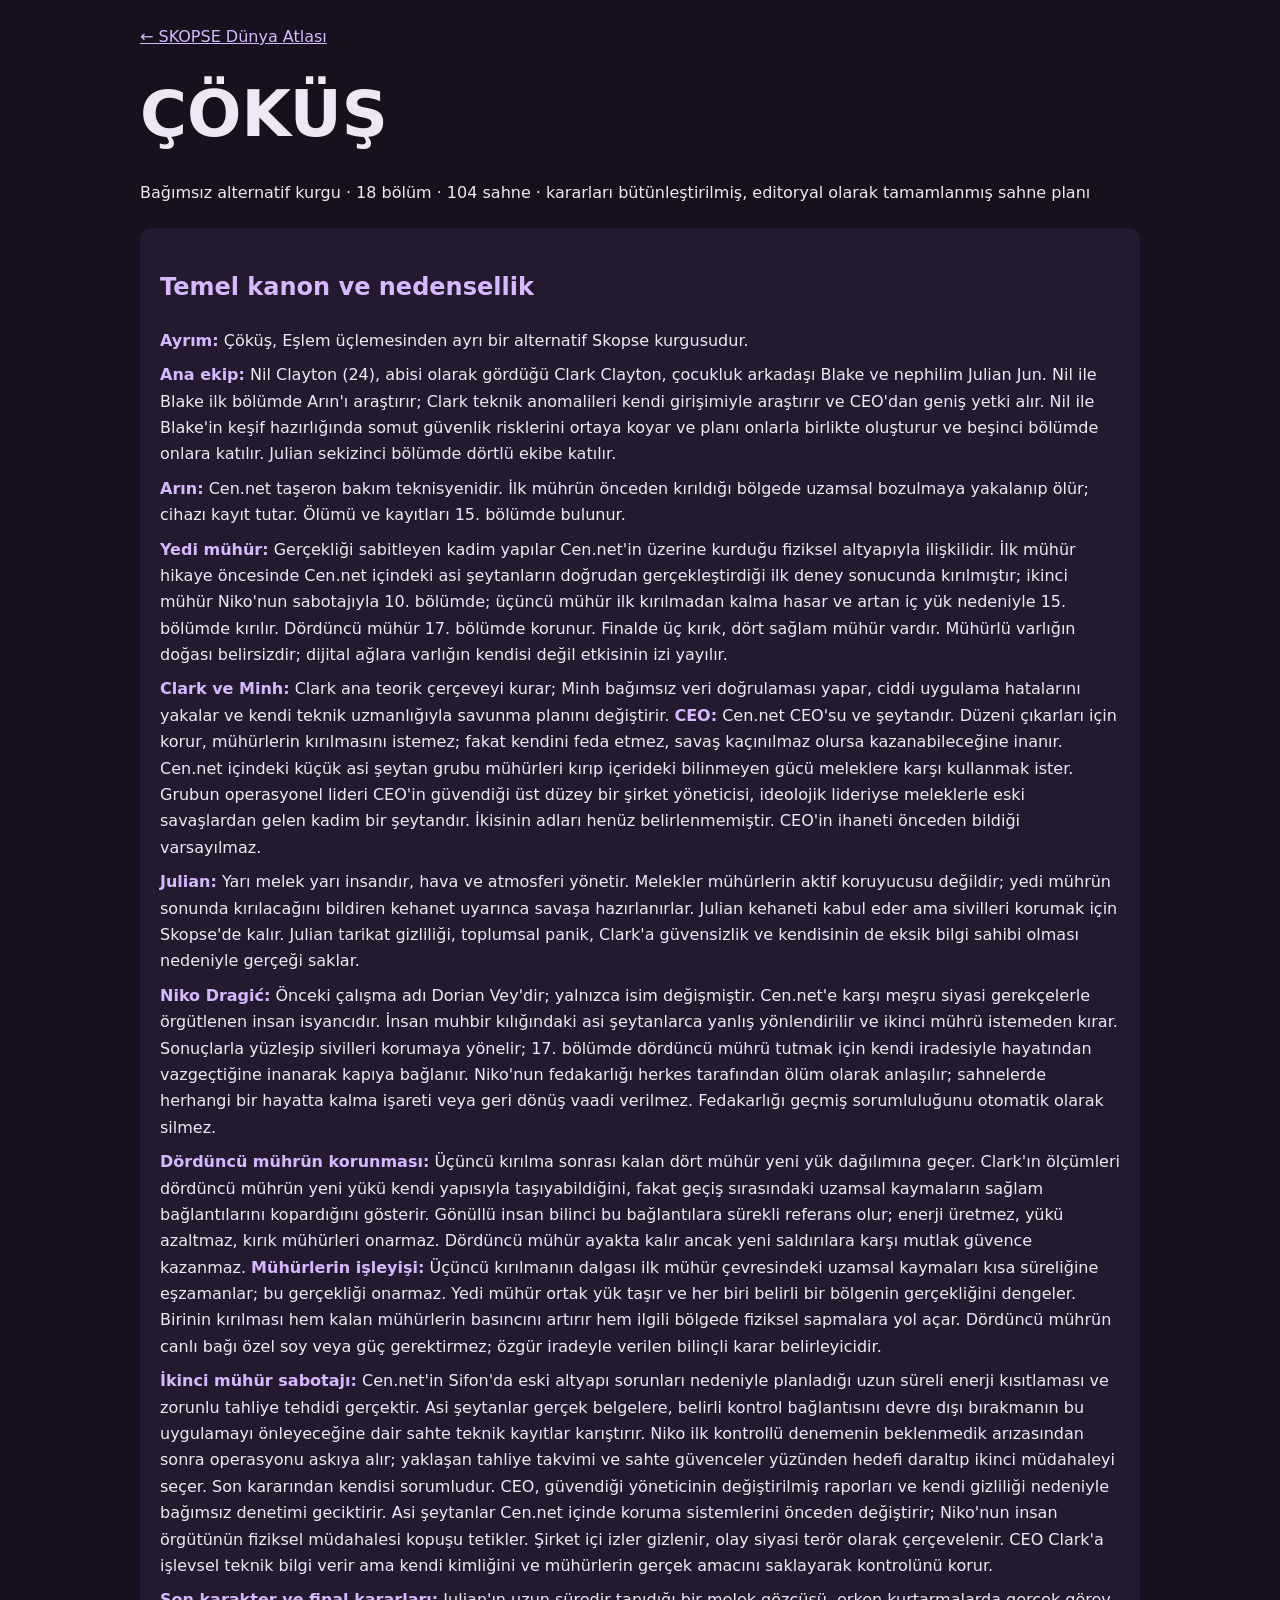
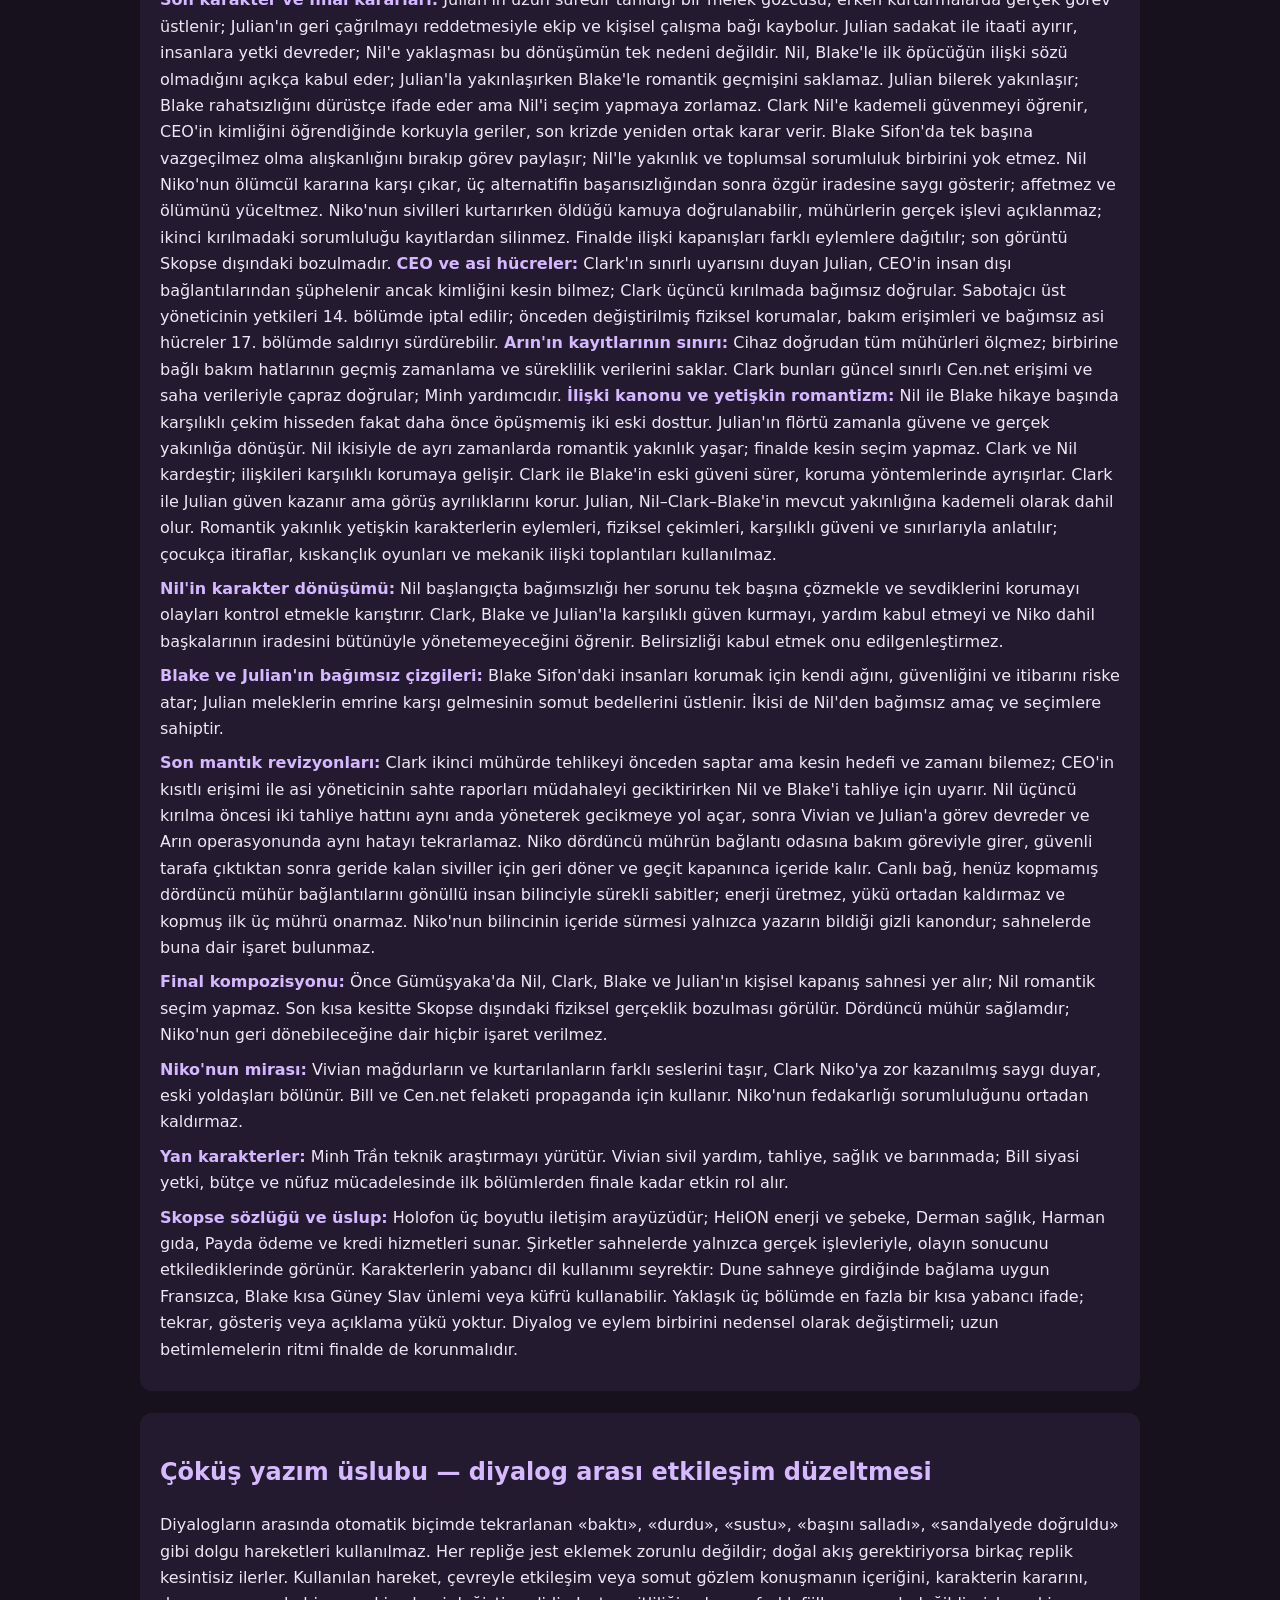
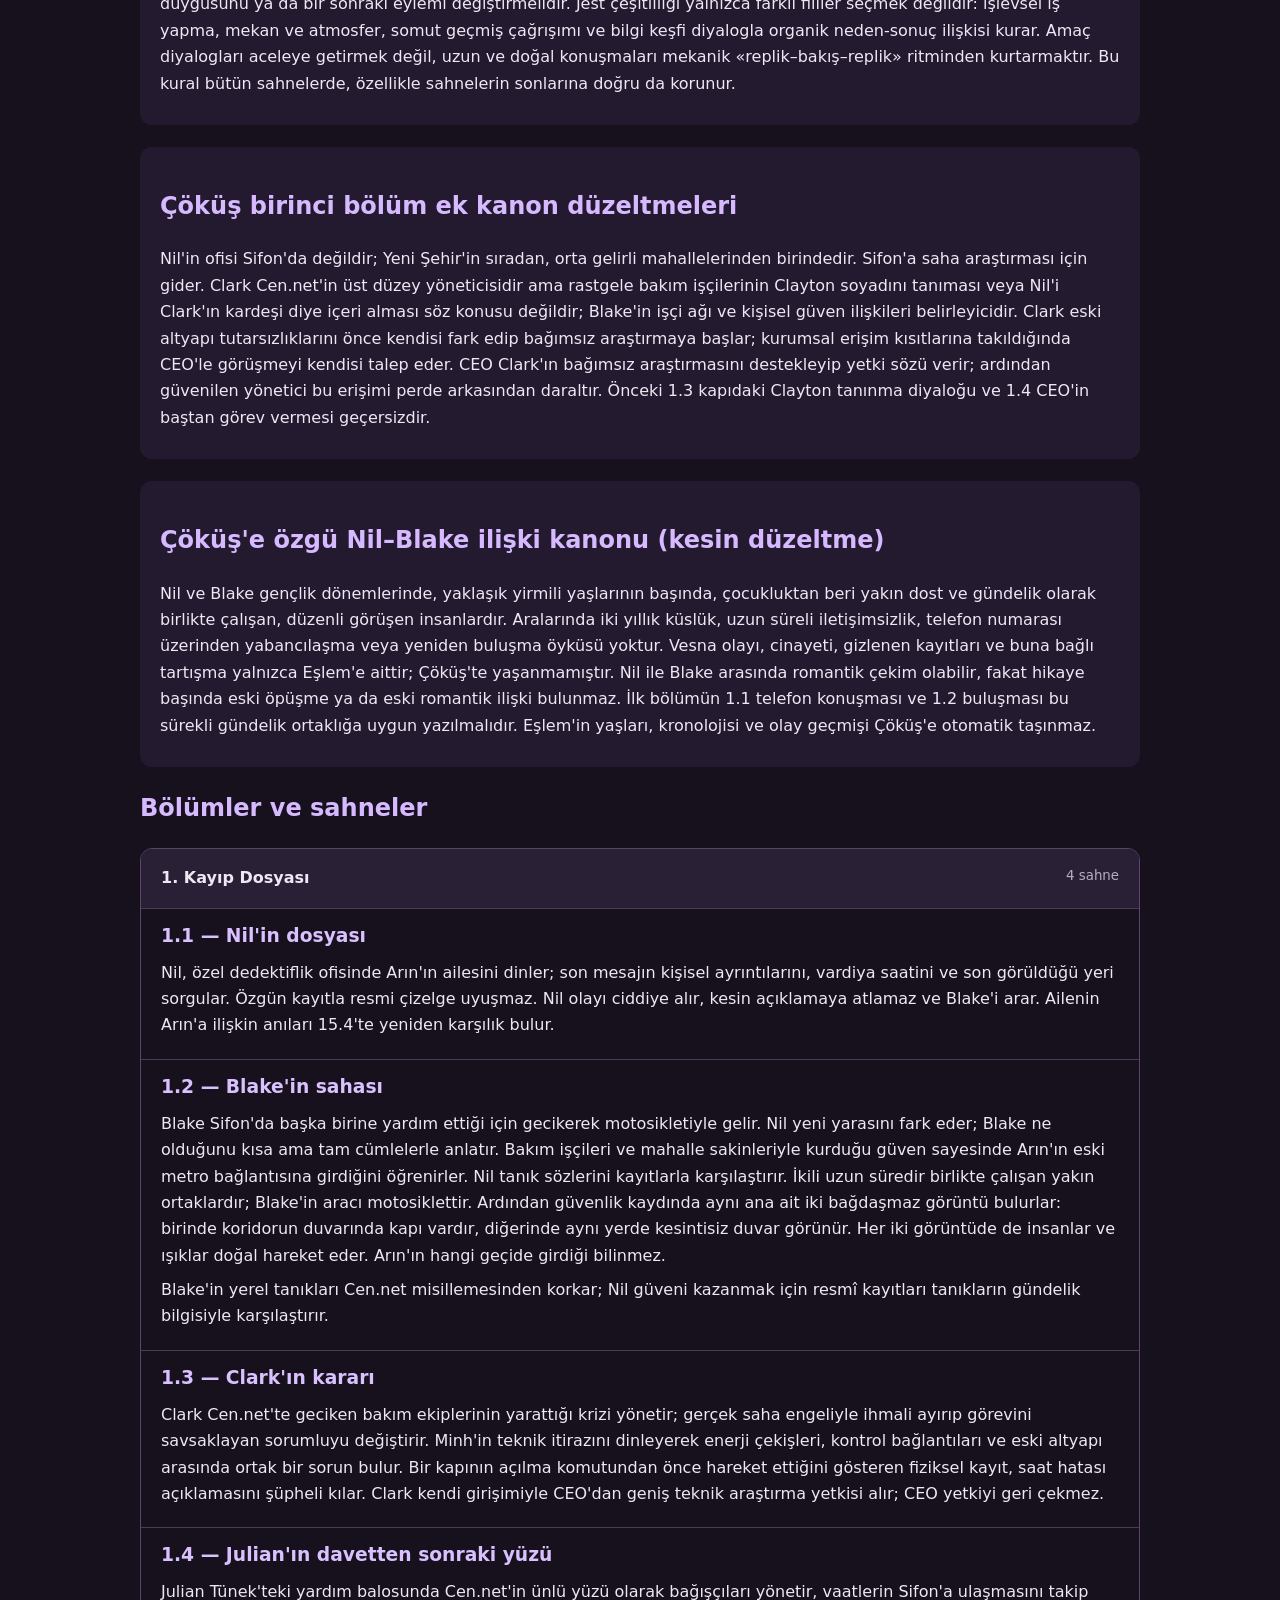
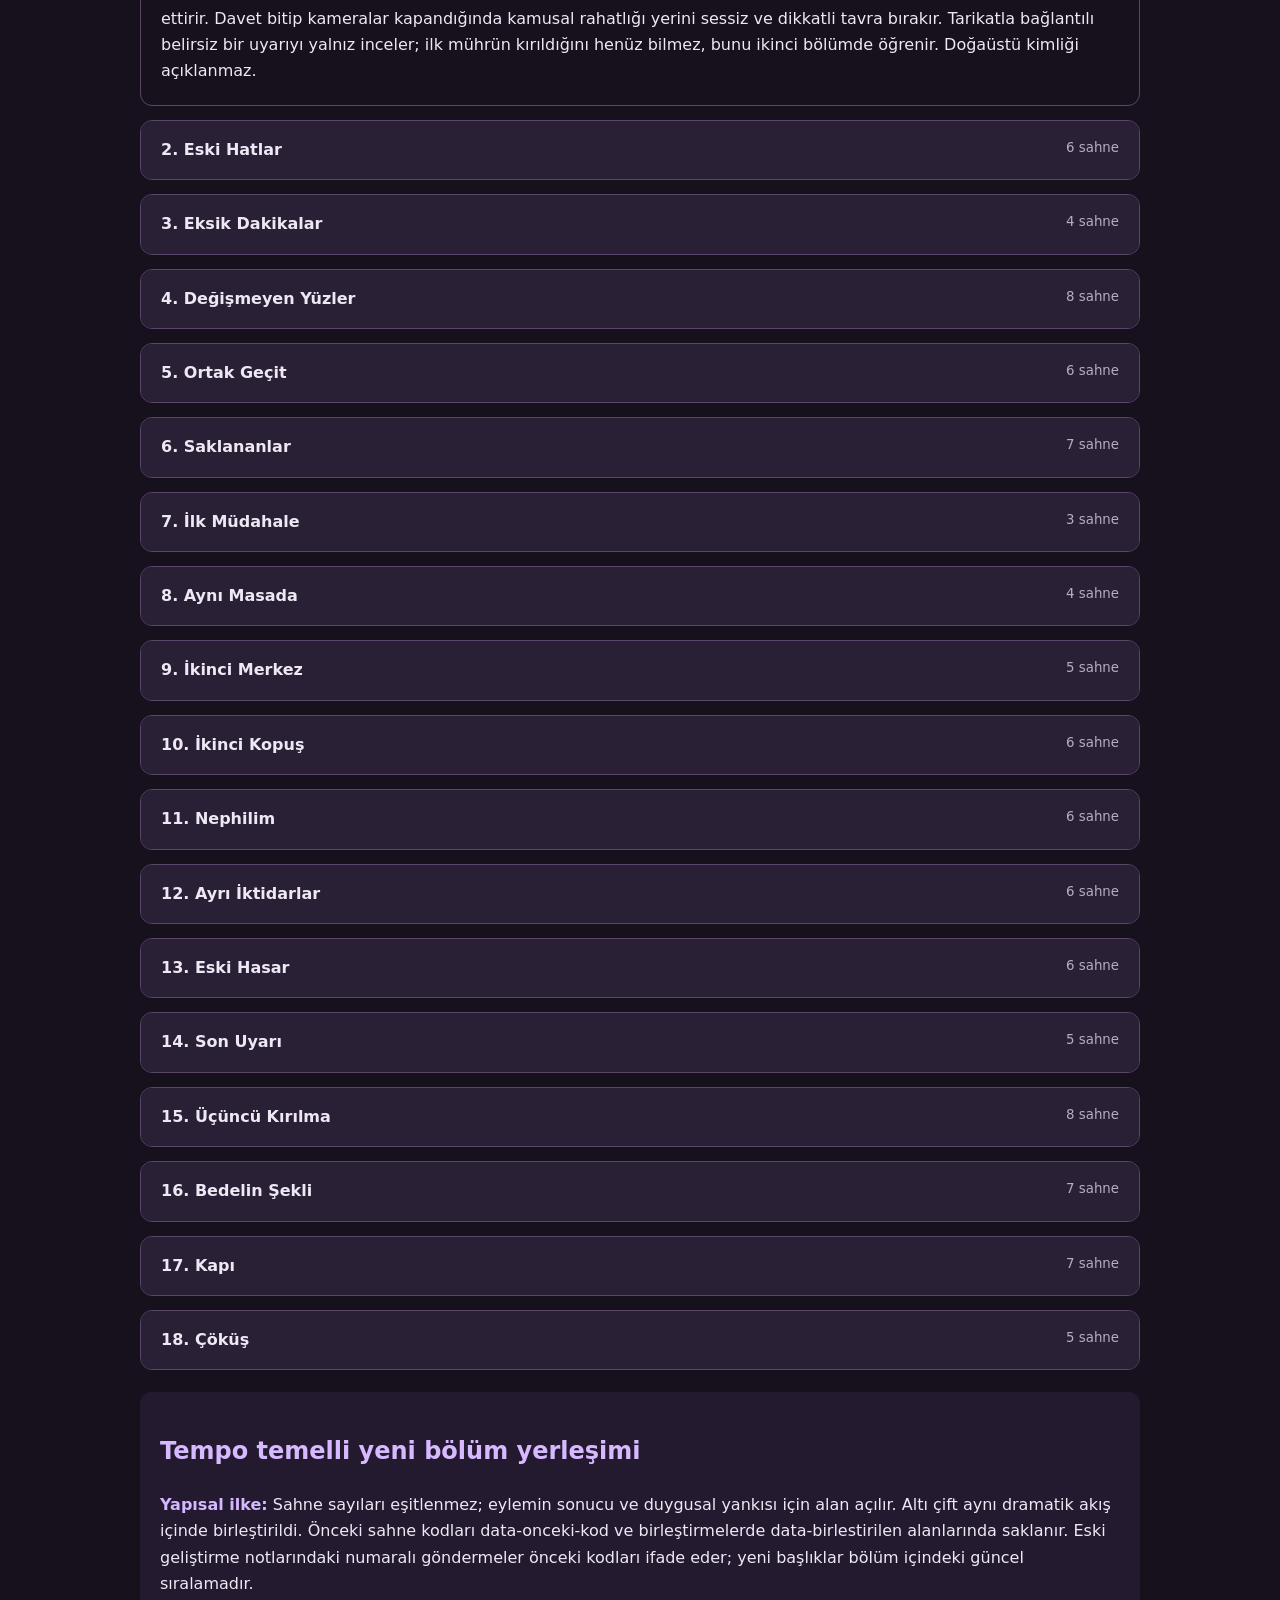
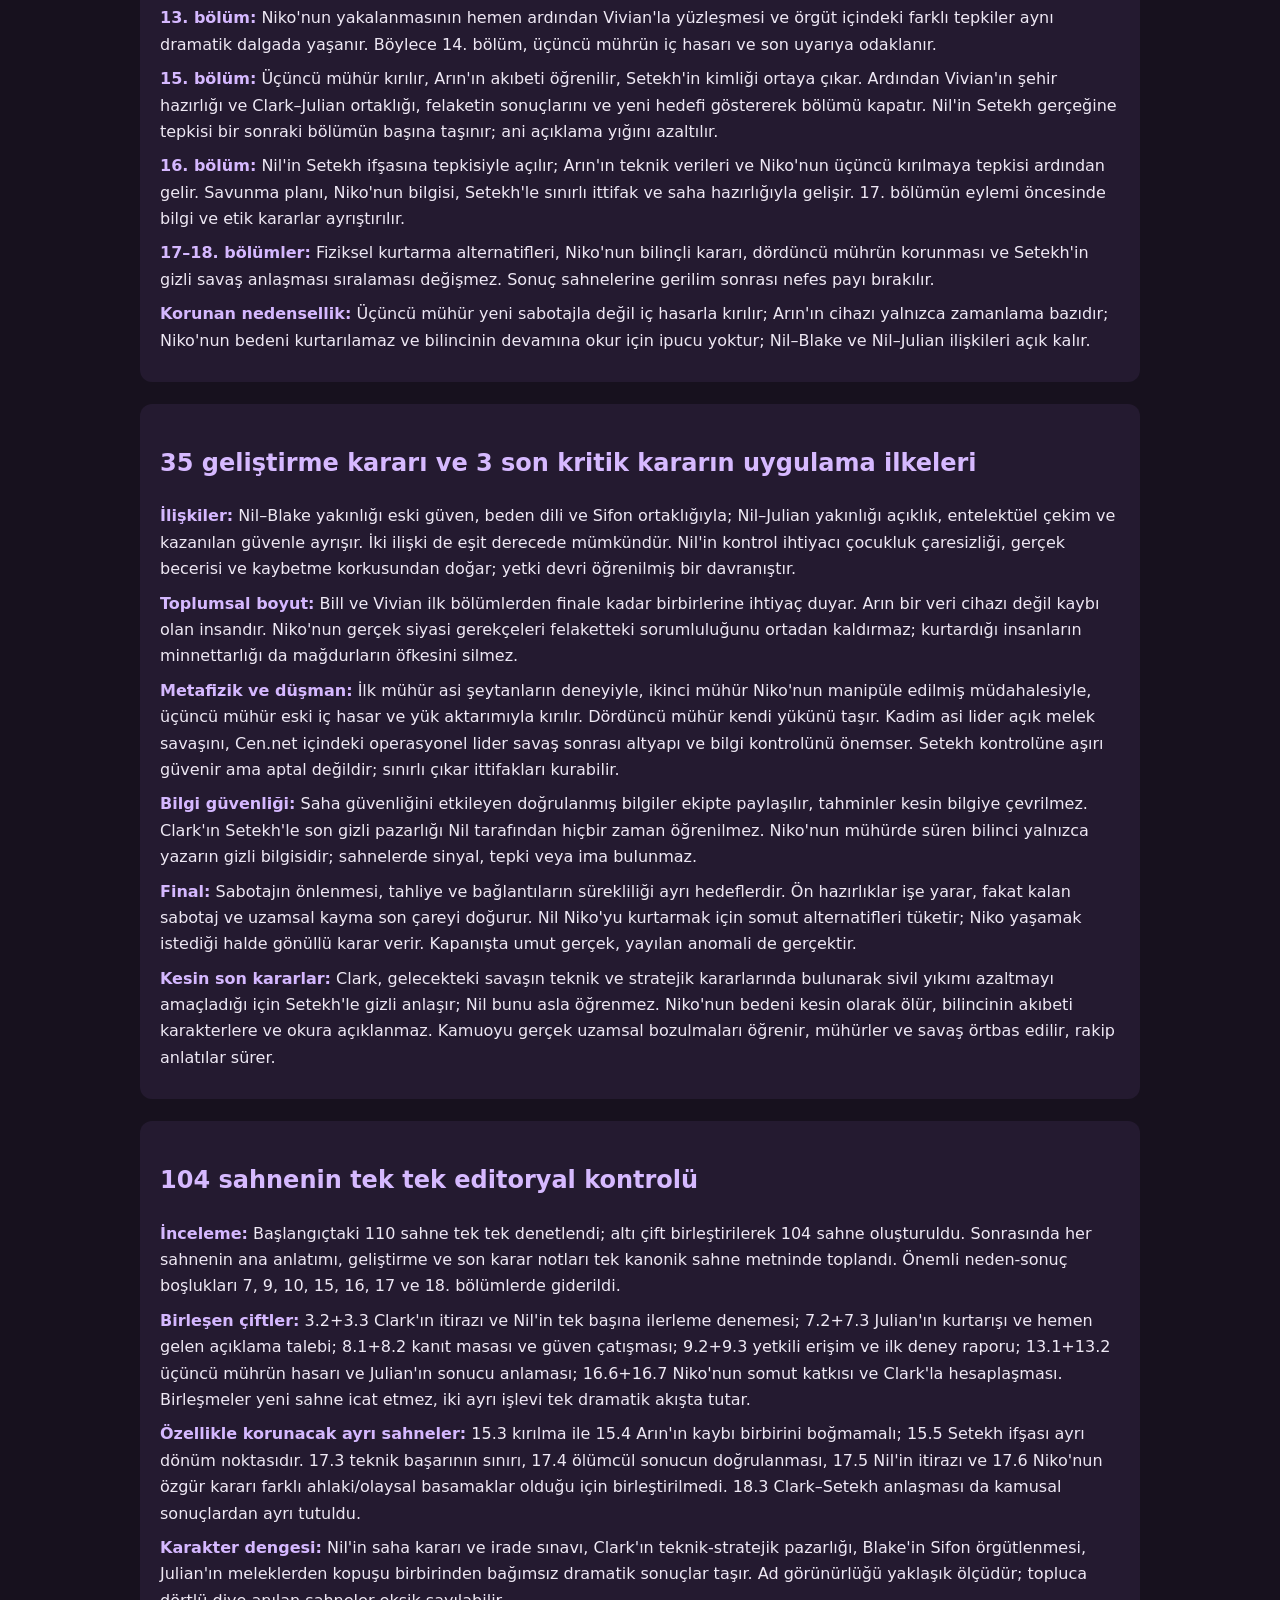
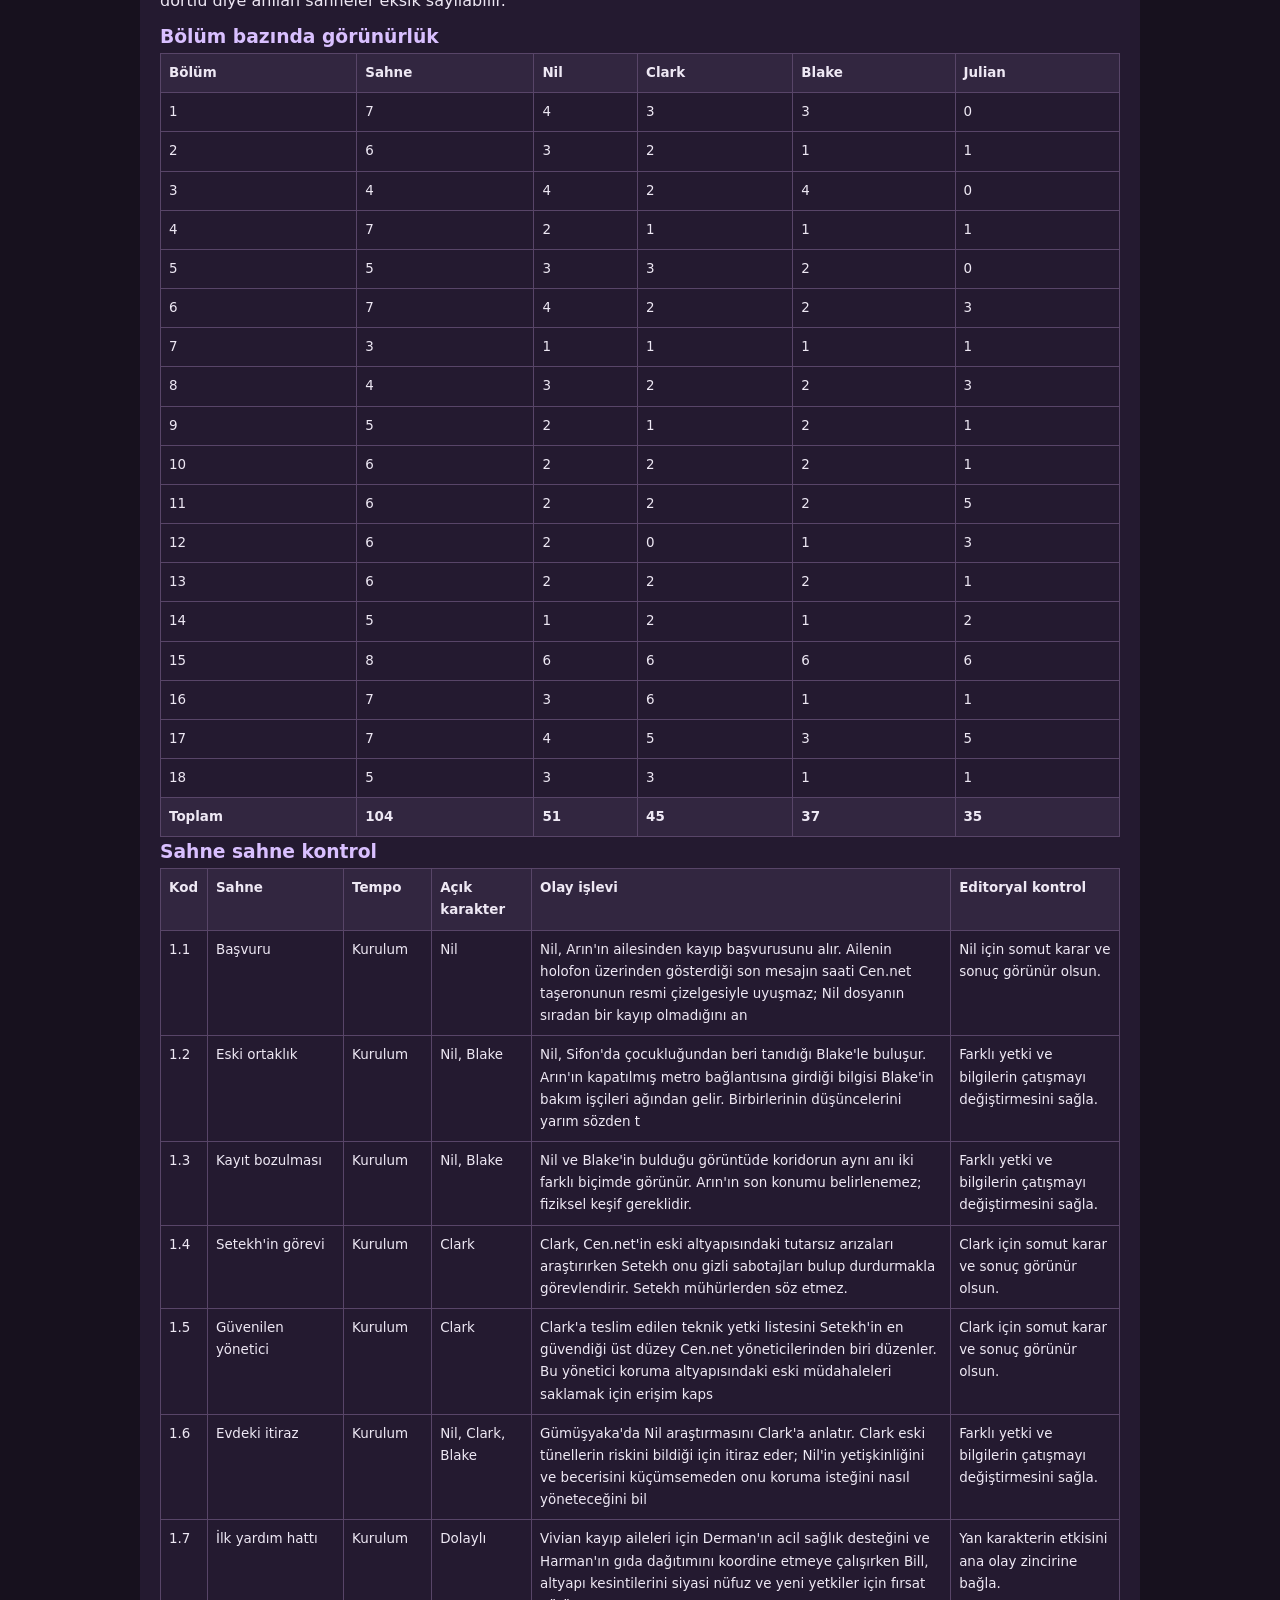
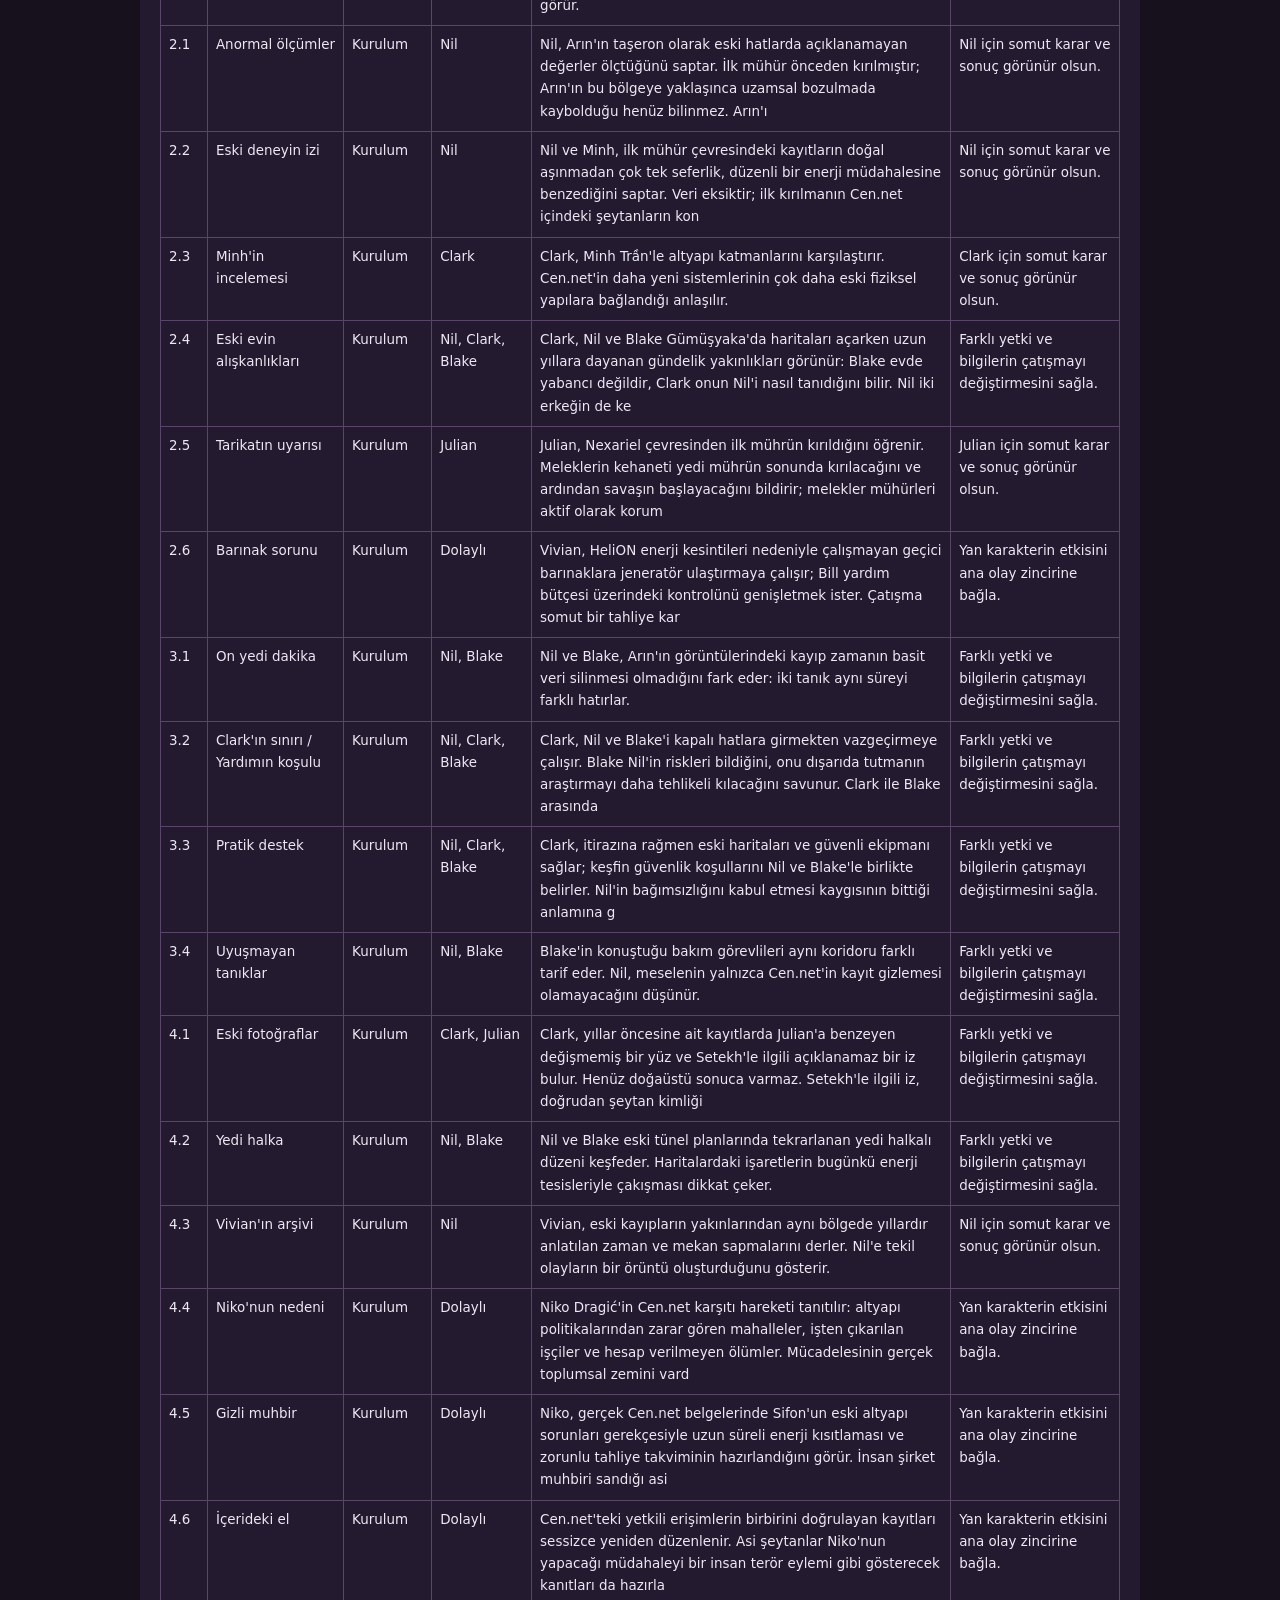
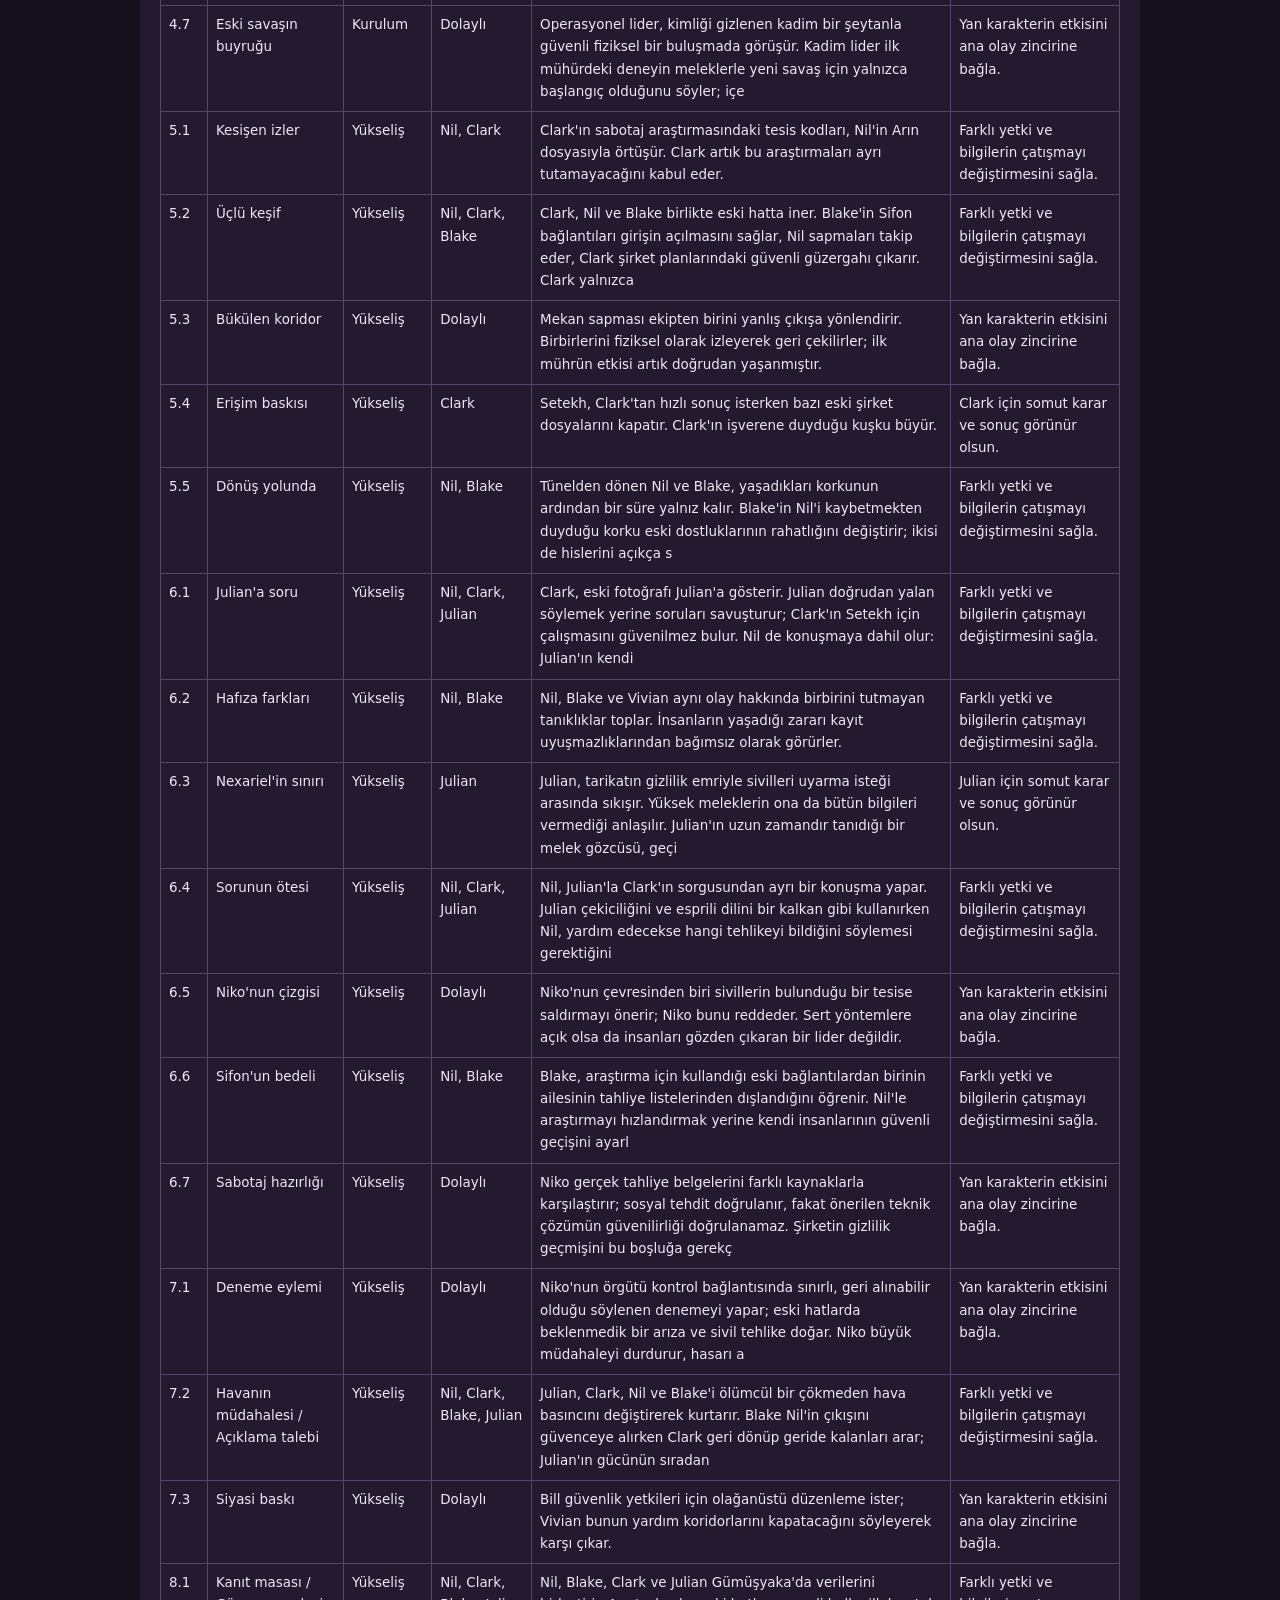
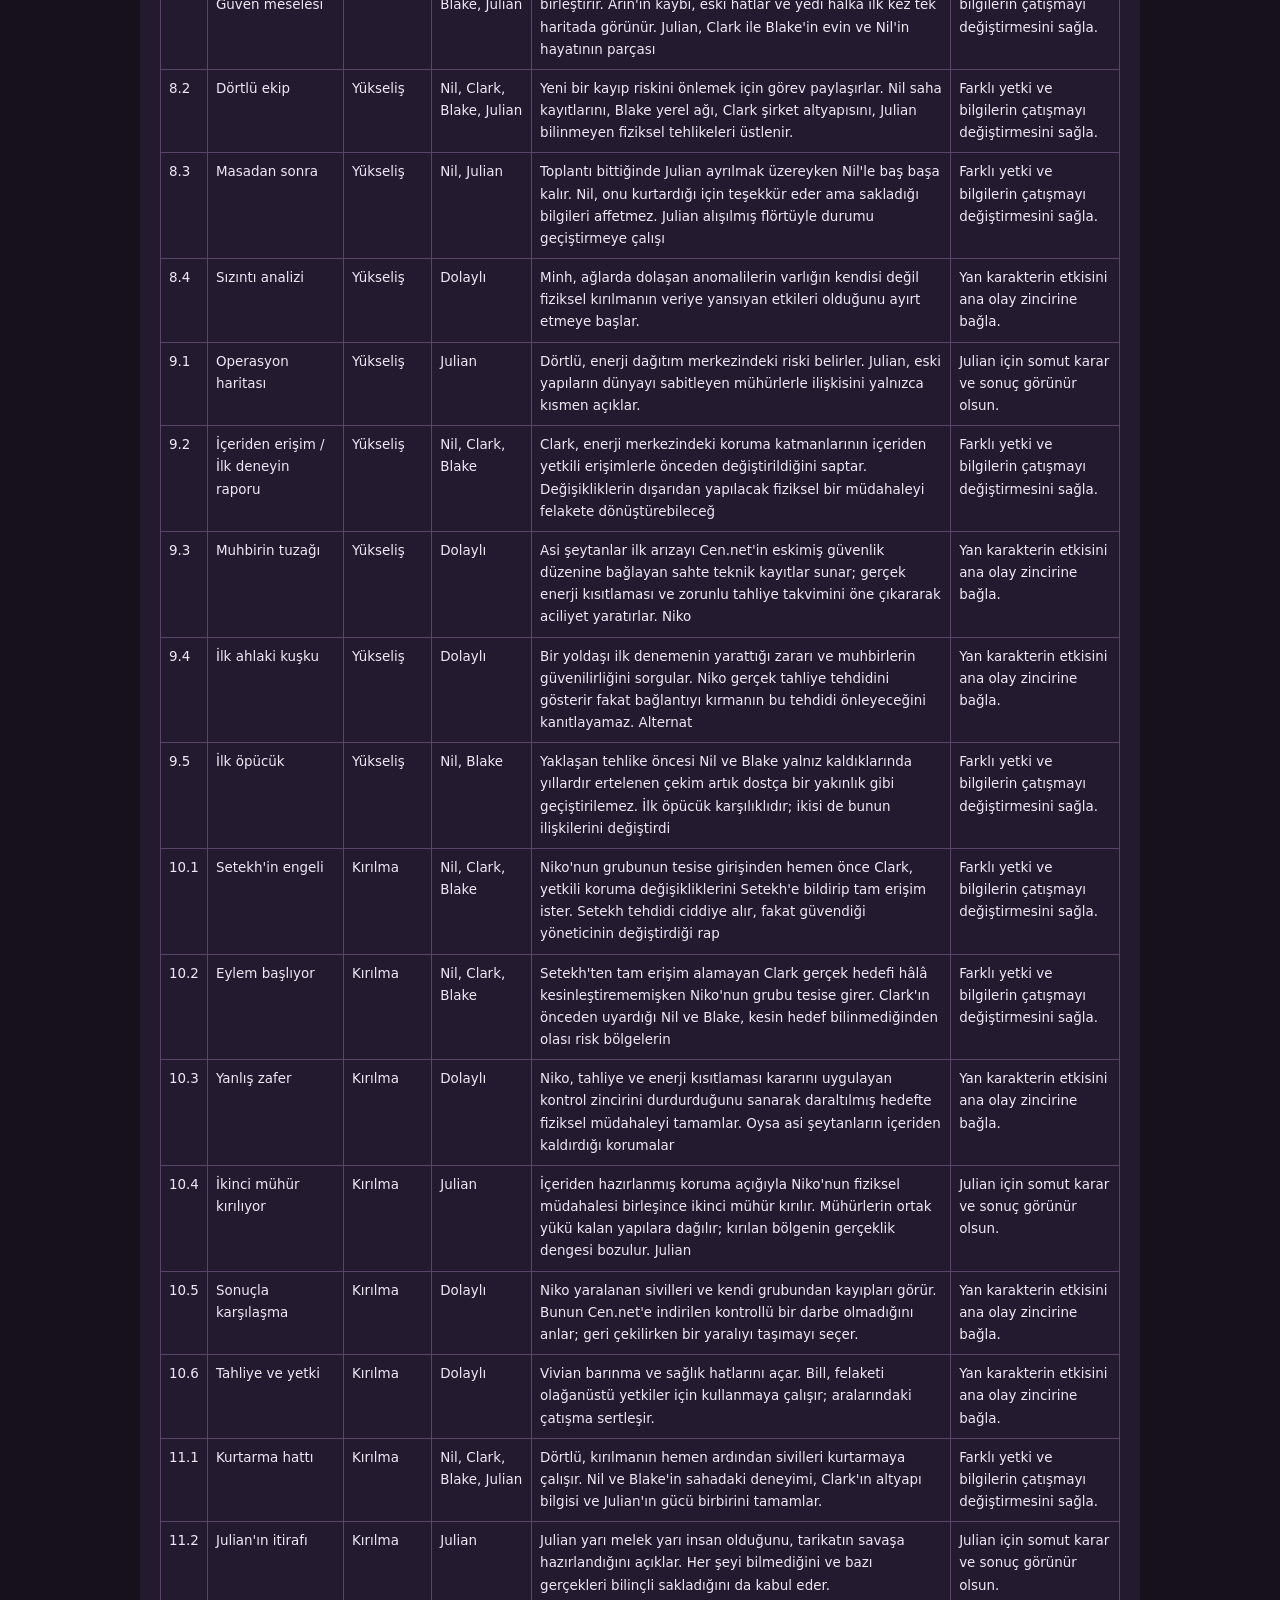
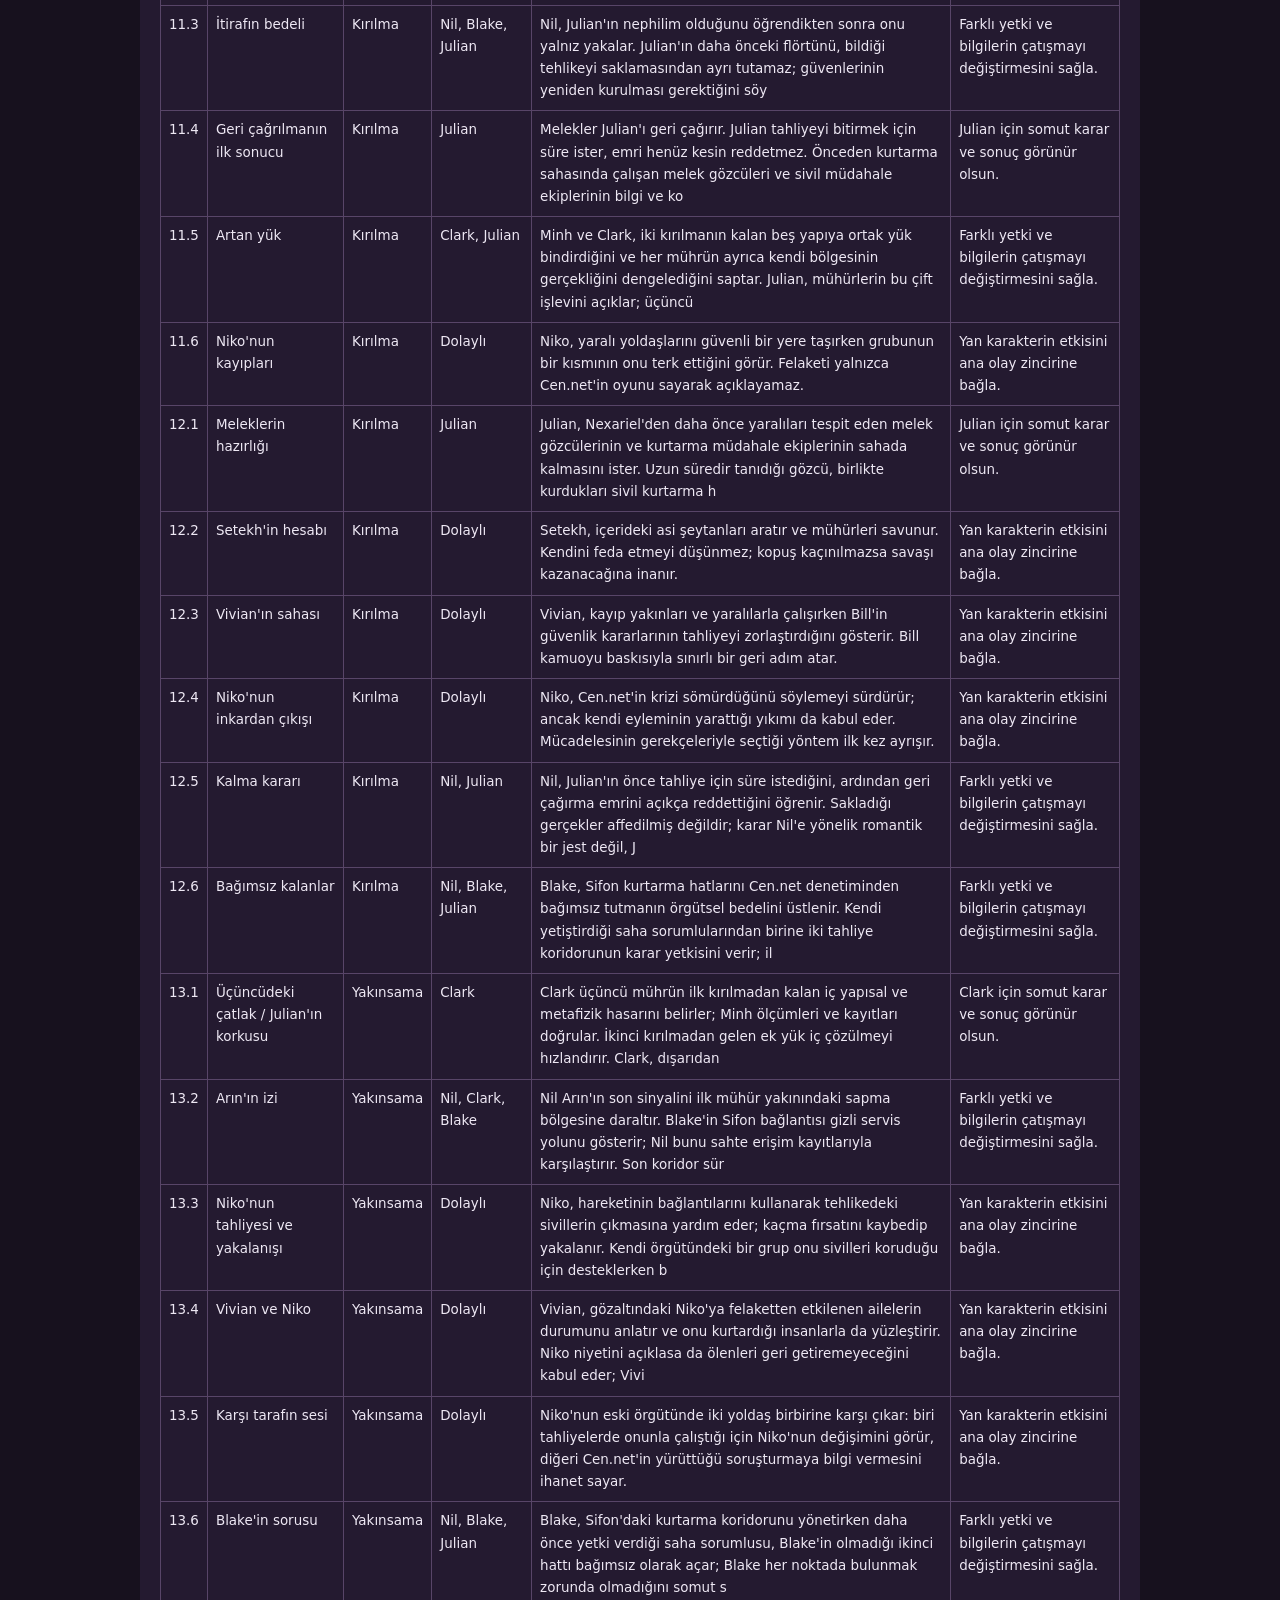
==== commit 0b65332a: "Çöküş: üst düzey özetin Clark'ın inisiyatifi ve ortak keşif kararıyla uyumunu sağla" ====
--- a/cokus.html
+++ b/cokus.html
@@ -1 +1 @@
-<!doctype html><html lang="tr"><head><meta charset="utf-8"><meta name="viewport" content="width=device-width,initial-scale=1"><title>ÇÖKÜŞ — Sahne Atlası</title><style>body{font:16px/1.65 system-ui;background:#17111e;color:#eee8f4;margin:auto;max-width:1000px;padding:24px}a{color:#d6b9ff}h1{font-size:clamp(2.5rem,6vw,4rem);margin:12px 0}h2{color:#d6b9ff}table{border-collapse:collapse;width:100%;font-size:.84rem}th,td{border:1px solid #584568;padding:8px;vertical-align:top;text-align:left}th{background:#322640}section{background:#241a30;padding:20px;border-radius:12px;margin:22px 0}details{border:1px solid #584568;border-radius:12px;margin:14px 0;overflow:hidden}summary{cursor:pointer;display:flex;justify-content:space-between;gap:15px;background:#2a2036;padding:16px 20px}small{color:#b9abc6}article{padding:12px 20px;border-top:1px solid #4c3a59}h3{margin:0;color:#d9c0ff}p{margin:8px 0}b{color:#d5b8ff}figure.cover{margin:18px 0 26px;max-width:420px}figure.cover img{display:block;width:100%;height:auto;border-radius:8px}figure.cover figcaption{font-size:.8rem;color:#b9abc6;margin-top:6px}figure.cover.pending{display:none}</style></head><body><a href="index.html">← SKOPSE Dünya Atlası</a><h1>ÇÖKÜŞ</h1><figure class="cover"><img src="assets/cokus_kapak.png" alt="Çöküş orijinal seçilen kapak görseli" onerror="this.style.display='none';this.parentElement.classList.add('pending')"><figcaption>Seçilen ilk kapak görseli · Orijinal sürüm</figcaption></figure><p>Bağımsız alternatif kurgu · 18 bölüm · 104 sahne · kararları bütünleştirilmiş, editoryal olarak tamamlanmış sahne planı</p><section><h2>Temel kanon ve nedensellik</h2><p><b>Ayrım:</b> Çöküş, Eşlem üçlemesinden ayrı bir alternatif Skopse kurgusudur.</p><p><b>Ana ekip:</b> Nil Clayton (24), abisi olarak gördüğü Clark Clayton, çocukluk arkadaşı Blake ve nephilim Julian Jun. Nil ile Blake ilk bölümde Arın'ı araştırır; Clark CEO'in görevlendirmesiyle sabotajı araştırır. Clark önce tünellere girmelerine karşı çıkar, ardından yardımcı olur ve beşinci bölümde onlara katılır. Julian sekizinci bölümde dörtlü ekibe katılır.</p><p><b>Arın:</b> Cen.net taşeron bakım teknisyenidir. İlk mührün önceden kırıldığı bölgede uzamsal bozulmaya yakalanıp ölür; cihazı kayıt tutar. Ölümü ve kayıtları 15. bölümde bulunur.</p><p><b>Yedi mühür:</b> Gerçekliği sabitleyen kadim yapılar Cen.net'in üzerine kurduğu fiziksel altyapıyla ilişkilidir. İlk mühür hikaye öncesinde Cen.net içindeki asi şeytanların doğrudan gerçekleştirdiği ilk deney sonucunda kırılmıştır; ikinci mühür Niko'nun sabotajıyla 10. bölümde; üçüncü mühür ilk kırılmadan kalma hasar ve artan iç yük nedeniyle 15. bölümde kırılır. Dördüncü mühür 17. bölümde korunur. Finalde üç kırık, dört sağlam mühür vardır. Mühürlü varlığın doğası belirsizdir; dijital ağlara varlığın kendisi değil etkisinin izi yayılır.</p><p><b>Clark ve Minh:</b> Clark ana teorik çerçeveyi kurar; Minh bağımsız veri doğrulaması yapar, ciddi uygulama hatalarını yakalar ve kendi teknik uzmanlığıyla savunma planını değiştirir. <b>CEO:</b> Cen.net CEO'su ve şeytandır. Düzeni çıkarları için korur, mühürlerin kırılmasını istemez; fakat kendini feda etmez, savaş kaçınılmaz olursa kazanabileceğine inanır. Cen.net içindeki küçük asi şeytan grubu mühürleri kırıp içerideki bilinmeyen gücü meleklere karşı kullanmak ister. Grubun operasyonel lideri CEO'in güvendiği üst düzey bir şirket yöneticisi, ideolojik lideriyse meleklerle eski savaşlardan gelen kadim bir şeytandır. İkisinin adları henüz belirlenmemiştir. CEO'in ihaneti önceden bildiği varsayılmaz.</p><p><b>Julian:</b> Yarı melek yarı insandır, hava ve atmosferi yönetir. Melekler mühürlerin aktif koruyucusu değildir; yedi mührün sonunda kırılacağını bildiren kehanet uyarınca savaşa hazırlanırlar. Julian kehaneti kabul eder ama sivilleri korumak için Skopse'de kalır. Julian tarikat gizliliği, toplumsal panik, Clark'a güvensizlik ve kendisinin de eksik bilgi sahibi olması nedeniyle gerçeği saklar.</p><p><b>Niko Dragić:</b> Önceki çalışma adı Dorian Vey'dir; yalnızca isim değişmiştir. Cen.net'e karşı meşru siyasi gerekçelerle örgütlenen insan isyancıdır. İnsan muhbir kılığındaki asi şeytanlarca yanlış yönlendirilir ve ikinci mührü istemeden kırar. Sonuçlarla yüzleşip sivilleri korumaya yönelir; 17. bölümde dördüncü mührü tutmak için kendi iradesiyle hayatından vazgeçtiğine inanarak kapıya bağlanır. Niko'nun fedakarlığı herkes tarafından ölüm olarak anlaşılır; sahnelerde herhangi bir hayatta kalma işareti veya geri dönüş vaadi verilmez. Fedakarlığı geçmiş sorumluluğunu otomatik olarak silmez.</p><p><b>Dördüncü mührün korunması:</b> Üçüncü kırılma sonrası kalan dört mühür yeni yük dağılımına geçer. Clark'ın ölçümleri dördüncü mührün yeni yükü kendi yapısıyla taşıyabildiğini, fakat geçiş sırasındaki uzamsal kaymaların sağlam bağlantılarını kopardığını gösterir. Gönüllü insan bilinci bu bağlantılara sürekli referans olur; enerji üretmez, yükü azaltmaz, kırık mühürleri onarmaz. Dördüncü mühür ayakta kalır ancak yeni saldırılara karşı mutlak güvence kazanmaz. <b>Mühürlerin işleyişi:</b> Üçüncü kırılmanın dalgası ilk mühür çevresindeki uzamsal kaymaları kısa süreliğine eşzamanlar; bu gerçekliği onarmaz.  Yedi mühür ortak yük taşır ve her biri belirli bir bölgenin gerçekliğini dengeler. Birinin kırılması hem kalan mühürlerin basıncını artırır hem ilgili bölgede fiziksel sapmalara yol açar. Dördüncü mührün canlı bağı özel soy veya güç gerektirmez; özgür iradeyle verilen bilinçli karar belirleyicidir.</p><p><b>İkinci mühür sabotajı:</b> Cen.net'in Sifon'da eski altyapı sorunları nedeniyle planladığı uzun süreli enerji kısıtlaması ve zorunlu tahliye tehdidi gerçektir. Asi şeytanlar gerçek belgelere, belirli kontrol bağlantısını devre dışı bırakmanın bu uygulamayı önleyeceğine dair sahte teknik kayıtlar karıştırır. Niko ilk kontrollü denemenin beklenmedik arızasından sonra operasyonu askıya alır; yaklaşan tahliye takvimi ve sahte güvenceler yüzünden hedefi daraltıp ikinci müdahaleyi seçer. Son kararından kendisi sorumludur. CEO, güvendiği yöneticinin değiştirilmiş raporları ve kendi gizliliği nedeniyle bağımsız denetimi geciktirir.  Asi şeytanlar Cen.net içinde koruma sistemlerini önceden değiştirir; Niko'nun insan örgütünün fiziksel müdahalesi kopuşu tetikler. Şirket içi izler gizlenir, olay siyasi terör olarak çerçevelenir. CEO Clark'a işlevsel teknik bilgi verir ama kendi kimliğini ve mühürlerin gerçek amacını saklayarak kontrolünü korur.</p><p><b>Son karakter ve final kararları:</b> Julian'ın uzun süredir tanıdığı bir melek gözcüsü, erken kurtarmalarda gerçek görev üstlenir; Julian'ın geri çağrılmayı reddetmesiyle ekip ve kişisel çalışma bağı kaybolur. Julian sadakat ile itaati ayırır, insanlara yetki devreder; Nil'e yaklaşması bu dönüşümün tek nedeni değildir. Nil, Blake'le ilk öpücüğün ilişki sözü olmadığını açıkça kabul eder; Julian'la yakınlaşırken Blake'le romantik geçmişini saklamaz. Julian bilerek yakınlaşır; Blake rahatsızlığını dürüstçe ifade eder ama Nil'i seçim yapmaya zorlamaz. Clark Nil'e kademeli güvenmeyi öğrenir, CEO'in kimliğini öğrendiğinde korkuyla geriler, son krizde yeniden ortak karar verir. Blake Sifon'da tek başına vazgeçilmez olma alışkanlığını bırakıp görev paylaşır; Nil'le yakınlık ve toplumsal sorumluluk birbirini yok etmez. Nil Niko'nun ölümcül kararına karşı çıkar, üç alternatifin başarısızlığından sonra özgür iradesine saygı gösterir; affetmez ve ölümünü yüceltmez. Niko'nun sivilleri kurtarırken öldüğü kamuya doğrulanabilir, mühürlerin gerçek işlevi açıklanmaz; ikinci kırılmadaki sorumluluğu kayıtlardan silinmez. Finalde ilişki kapanışları farklı eylemlere dağıtılır; son görüntü Skopse dışındaki bozulmadır. <b>CEO ve asi hücreler:</b> Clark'ın sınırlı uyarısını duyan Julian, CEO'in insan dışı bağlantılarından şüphelenir ancak kimliğini kesin bilmez; Clark üçüncü kırılmada bağımsız doğrular. Sabotajcı üst yöneticinin yetkileri 14. bölümde iptal edilir; önceden değiştirilmiş fiziksel korumalar, bakım erişimleri ve bağımsız asi hücreler 17. bölümde saldırıyı sürdürebilir. <b>Arın'ın kayıtlarının sınırı:</b> Cihaz doğrudan tüm mühürleri ölçmez; birbirine bağlı bakım hatlarının geçmiş zamanlama ve süreklilik verilerini saklar. Clark bunları güncel sınırlı Cen.net erişimi ve saha verileriyle çapraz doğrular; Minh yardımcıdır. <b>İlişki kanonu ve yetişkin romantizm:</b> Nil ile Blake hikaye başında karşılıklı çekim hisseden fakat daha önce öpüşmemiş iki eski dosttur. Julian'ın flörtü zamanla güvene ve gerçek yakınlığa dönüşür. Nil ikisiyle de ayrı zamanlarda romantik yakınlık yaşar; finalde kesin seçim yapmaz. Clark ve Nil kardeştir; ilişkileri karşılıklı korumaya gelişir. Clark ile Blake'in eski güveni sürer, koruma yöntemlerinde ayrışırlar. Clark ile Julian güven kazanır ama görüş ayrılıklarını korur. Julian, Nil–Clark–Blake'in mevcut yakınlığına kademeli olarak dahil olur. Romantik yakınlık yetişkin karakterlerin eylemleri, fiziksel çekimleri, karşılıklı güveni ve sınırlarıyla anlatılır; çocukça itiraflar, kıskançlık oyunları ve mekanik ilişki toplantıları kullanılmaz.</p><p><b>Nil'in karakter dönüşümü:</b> Nil başlangıçta bağımsızlığı her sorunu tek başına çözmekle ve sevdiklerini korumayı olayları kontrol etmekle karıştırır. Clark, Blake ve Julian'la karşılıklı güven kurmayı, yardım kabul etmeyi ve Niko dahil başkalarının iradesini bütünüyle yönetemeyeceğini öğrenir. Belirsizliği kabul etmek onu edilgenleştirmez.</p><p><b>Blake ve Julian'ın bağımsız çizgileri:</b> Blake Sifon'daki insanları korumak için kendi ağını, güvenliğini ve itibarını riske atar; Julian meleklerin emrine karşı gelmesinin somut bedellerini üstlenir. İkisi de Nil'den bağımsız amaç ve seçimlere sahiptir.</p><p><b>Son mantık revizyonları:</b> Clark ikinci mühürde tehlikeyi önceden saptar ama kesin hedefi ve zamanı bilemez; CEO'in kısıtlı erişimi ile asi yöneticinin sahte raporları müdahaleyi geciktirirken Nil ve Blake'i tahliye için uyarır. Nil üçüncü kırılma öncesi iki tahliye hattını aynı anda yöneterek gecikmeye yol açar, sonra Vivian ve Julian'a görev devreder ve Arın operasyonunda aynı hatayı tekrarlamaz. Niko dördüncü mührün bağlantı odasına bakım göreviyle girer, güvenli tarafa çıktıktan sonra geride kalan siviller için geri döner ve geçit kapanınca içeride kalır. Canlı bağ, henüz kopmamış dördüncü mühür bağlantılarını gönüllü insan bilinciyle sürekli sabitler; enerji üretmez, yükü ortadan kaldırmaz ve kopmuş ilk üç mührü onarmaz. Niko'nun bilincinin içeride sürmesi yalnızca yazarın bildiği gizli kanondur; sahnelerde buna dair işaret bulunmaz.</p><p><b>Final kompozisyonu:</b> Önce Gümüşyaka'da Nil, Clark, Blake ve Julian'ın kişisel kapanış sahnesi yer alır; Nil romantik seçim yapmaz. Son kısa kesitte Skopse dışındaki fiziksel gerçeklik bozulması görülür. Dördüncü mühür sağlamdır; Niko'nun geri dönebileceğine dair hiçbir işaret verilmez.</p><p><b>Niko'nun mirası:</b> Vivian mağdurların ve kurtarılanların farklı seslerini taşır, Clark Niko'ya zor kazanılmış saygı duyar, eski yoldaşları bölünür. Bill ve Cen.net felaketi propaganda için kullanır. Niko'nun fedakarlığı sorumluluğunu ortadan kaldırmaz.</p><p><b>Yan karakterler:</b> Minh Trần teknik araştırmayı yürütür. Vivian sivil yardım, tahliye, sağlık ve barınmada; Bill siyasi yetki, bütçe ve nüfuz mücadelesinde ilk bölümlerden finale kadar etkin rol alır.</p><p><b>Skopse sözlüğü ve üslup:</b> Holofon üç boyutlu iletişim arayüzüdür; HeliON enerji ve şebeke, Derman sağlık, Harman gıda, Payda ödeme ve kredi hizmetleri sunar. Şirketler sahnelerde yalnızca gerçek işlevleriyle, olayın sonucunu etkilediklerinde görünür. Karakterlerin yabancı dil kullanımı seyrektir: Dune sahneye girdiğinde bağlama uygun Fransızca, Blake kısa Güney Slav ünlemi veya küfrü kullanabilir. Yaklaşık üç bölümde en fazla bir kısa yabancı ifade; tekrar, gösteriş veya açıklama yükü yoktur. Diyalog ve eylem birbirini nedensel olarak değiştirmeli; uzun betimlemelerin ritmi finalde de korunmalıdır.</p></section><section><h2>Çöküş yazım üslubu — diyalog arası etkileşim düzeltmesi</h2><p>Diyalogların arasında otomatik biçimde tekrarlanan «baktı», «durdu», «sustu», «başını salladı», «sandalyede doğruldu» gibi dolgu hareketleri kullanılmaz. Her repliğe jest eklemek zorunlu değildir; doğal akış gerektiriyorsa birkaç replik kesintisiz ilerler. Kullanılan hareket, çevreyle etkileşim veya somut gözlem konuşmanın içeriğini, karakterin kararını, duygusunu ya da bir sonraki eylemi değiştirmelidir. Jest çeşitliliği yalnızca farklı fiiller seçmek değildir: işlevsel iş yapma, mekan ve atmosfer, somut geçmiş çağrışımı ve bilgi keşfi diyalogla organik neden-sonuç ilişkisi kurar. Amaç diyalogları aceleye getirmek değil, uzun ve doğal konuşmaları mekanik «replik–bakış–replik» ritminden kurtarmaktır. Bu kural bütün sahnelerde, özellikle sahnelerin sonlarına doğru da korunur.</p></section><section><h2>Çöküş birinci bölüm ek kanon düzeltmeleri</h2><p>Nil'in ofisi Sifon'da değildir; Yeni Şehir'in sıradan, orta gelirli mahallelerinden birindedir. Sifon'a saha araştırması için gider. Clark Cen.net'in üst düzey yöneticisidir ama rastgele bakım işçilerinin Clayton soyadını tanıması veya Nil'i Clark'ın kardeşi diye içeri alması söz konusu değildir; Blake'in işçi ağı ve kişisel güven ilişkileri belirleyicidir. Clark eski altyapı tutarsızlıklarını önce kendisi fark edip bağımsız araştırmaya başlar; kurumsal erişim kısıtlarına takıldığında CEO'le görüşmeyi kendisi talep eder. CEO Clark'ın bağımsız araştırmasını destekleyip yetki sözü verir; ardından güvenilen yönetici bu erişimi perde arkasından daraltır. Önceki 1.3 kapıdaki Clayton tanınma diyaloğu ve 1.4 CEO'in baştan görev vermesi geçersizdir.</p></section><section><h2>Çöküş'e özgü Nil–Blake ilişki kanonu (kesin düzeltme)</h2><p>Nil ve Blake gençlik dönemlerinde, yaklaşık yirmili yaşlarının başında, çocukluktan beri yakın dost ve gündelik olarak birlikte çalışan, düzenli görüşen insanlardır. Aralarında iki yıllık küslük, uzun süreli iletişimsizlik, telefon numarası üzerinden yabancılaşma veya yeniden buluşma öyküsü yoktur. Vesna olayı, cinayeti, gizlenen kayıtları ve buna bağlı tartışma yalnızca Eşlem'e aittir; Çöküş'te yaşanmamıştır. Nil ile Blake arasında romantik çekim olabilir, fakat hikaye başında eski öpüşme ya da eski romantik ilişki bulunmaz. İlk bölümün 1.1 telefon konuşması ve 1.2 buluşması bu sürekli gündelik ortaklığa uygun yazılmalıdır. Eşlem'in yaşları, kronolojisi ve olay geçmişi Çöküş'e otomatik taşınmaz.</p></section><h2>Bölümler ve sahneler</h2><details open><summary><strong>1. Kayıp Dosyası</strong><small>4 sahne</small></summary><article data-onceki-kod="1.1"><h3>1.1 — Nil'in dosyası</h3><p>Nil, özel dedektiflik ofisinde Arın'ın ailesini dinler; son mesajın kişisel ayrıntılarını, vardiya saatini ve son görüldüğü yeri sorgular. Özgün kayıtla resmi çizelge uyuşmaz. Nil olayı ciddiye alır, kesin açıklamaya atlamaz ve Blake'i arar. Ailenin Arın'a ilişkin anıları 15.4'te yeniden karşılık bulur.</p></article><article data-onceki-kod="1.2"><h3>1.2 — Blake'in sahası</h3><p>Blake Sifon'da başka birine yardım ettiği için gecikerek motosikletiyle gelir. Nil yeni yarasını fark eder; Blake ne olduğunu kısa ama tam cümlelerle anlatır. Bakım işçileri ve mahalle sakinleriyle kurduğu güven sayesinde Arın'ın eski metro bağlantısına girdiğini öğrenirler. Nil tanık sözlerini kayıtlarla karşılaştırır. İkili uzun süredir birlikte çalışan yakın ortaklardır; Blake'in aracı motosiklettir. Ardından güvenlik kaydında aynı ana ait iki bağdaşmaz görüntü bulurlar: birinde koridorun duvarında kapı vardır, diğerinde aynı yerde kesintisiz duvar görünür. Her iki görüntüde de insanlar ve ışıklar doğal hareket eder. Arın'ın hangi geçide girdiği bilinmez.</p><p>Blake'in yerel tanıkları Cen.net misillemesinden korkar; Nil güveni kazanmak için resmî kayıtları tanıkların gündelik bilgisiyle karşılaştırır.</p></article><article data-onceki-kod="1.4"><h3>1.3 — Clark'ın kararı</h3><p>Clark Cen.net'te geciken bakım ekiplerinin yarattığı krizi yönetir; gerçek saha engeliyle ihmali ayırıp görevini savsaklayan sorumluyu değiştirir. Minh'in teknik itirazını dinleyerek enerji çekişleri, kontrol bağlantıları ve eski altyapı arasında ortak bir sorun bulur. Bir kapının açılma komutundan önce hareket ettiğini gösteren fiziksel kayıt, saat hatası açıklamasını şüpheli kılar. Clark kendi girişimiyle CEO'dan geniş teknik araştırma yetkisi alır; CEO yetkiyi geri çekmez.</p></article><article data-onceki-kod="1.5"><h3>1.4 — Julian'ın davetten sonraki yüzü</h3><p>Julian Tünek'teki yardım balosunda Cen.net'in ünlü yüzü olarak bağışçıları yönetir, vaatlerin Sifon'a ulaşmasını takip ettirir. Davet bitip kameralar kapandığında kamusal rahatlığı yerini sessiz ve dikkatli tavra bırakır. Tarikatla bağlantılı belirsiz bir uyarıyı yalnız inceler; ilk mührün kırıldığını henüz bilmez, bunu ikinci bölümde öğrenir. Doğaüstü kimliği açıklanmaz.</p></article></details><details><summary><strong>2. Eski Hatlar</strong><small>6 sahne</small></summary><article data-onceki-kod="2.1"><h3>2.1 — Arın'ın bakım kaydı</h3><p>Nil ve Blake, Arın'ın Sifon'daki eski metro bağlantısında resmi gece göreviyle birleşik altyapı kontrol panosunu denetlediğini öğrenir. Pano acil durum kapıları, havalandırma ve yedek elektrik beslemesini yönetir. Arın'ın bağımsız cihazı, bir rölenin elektriksel olarak devreye girdiği anı, merkezi sistemin ilgili komutu gönderdiğini kaydettiği andan önce göstermiştir. Arın önce saat eşzamanlamasını kontrol etmiş, resmi arıza bildirimi açmış, bildirim normal merkezi kayıtlara dayanılarak kapatılınca bir iş arkadaşıyla cihazı doğrulamış ve bağımsız kayıt tutmuştur. Daha önce haksız yere arıza sorumluluğu üstüne bırakıldığı için yeni kanıtları yöneticilere tekrar sunmadan toplamaya çalışmıştır. Nil ve Blake bu bulgudan Arın'ın son görev güzergahını çıkarır; mührün varlığını bilmez.</p><p>Arın'ın iş alışkanlığı ve bağımsız kayıt tutma nedeni, sonraki cihaz bulgusuna hazırlanır.</p></article><article data-onceki-kod="2.1a"><h3>2.2 — Eski müdahalenin izi</h3><p>Nil ve Blake'in elde ettiği Arın'ın görev güzergahı bilgisi Clark'a ulaşır; Clark bu bilgiyi Minh'in incelediği eski enerji kayıtlarıyla karşılaştırır. Kayıtlar aynı bölgede tek seferlik, olağan dışı bir müdahaleye işaret eder. Minh bunun sıradan yıpranma olmadığını saptar, fakat müdahaleyi kimin yaptığını belirleyemez. Clark ve Nil'in dosyaları henüz aynı nedene bağlanmış değildir; bu bağlantının kanıtı beşinci bölümdeki tesis kodlarıyla kurulacaktır.</p></article><article data-onceki-kod="2.2"><h3>2.3 — Minh'in incelemesi</h3><p>Clark, Minh Trần'le altyapı katmanlarını karşılaştırır. Cen.net'in daha yeni sistemlerinin çok daha eski fiziksel yapılara bağlandığı anlaşılır.</p><p>Minh, güncel ekranlara güvenmeyip eski bakım zamanlamasını bağımsız doğrular; Clark'ın varsayımını gerektiğinde düzeltir.</p></article><article data-onceki-kod="2.2a"><h3>2.4 — Aynı masadaki iki soruşturma</h3><p>Gümüşyaka'da Clark, Nil ve Blake alışık oldukları rahatlıkla yemek ve haritalar etrafında buluşur. Blake evde yabancı değildir; Nil, Arın'ın ailesinden öğrendiklerini ve son vardiyasındaki zaman uyuşmazlığını anlatırken Blake işçilerden aldığı güzergah ve geçit bilgilerini ekler. Clark kendi incelemesindeki enerji çekişlerini, kontrol bağlantılarını ve beklenmedik fiziksel hareketleri açıklar; Minh'in doğruladığı verileri gösterir. Nil'in bir sorusu Clark'ın rutin arıza diye sınıfladığı olaya başka gözle bakmasını sağlar, Clark'ın tesis kayıtları ise Blake'in güvendiği çıkışın güvenli olduğunu varsayamayacaklarını gösterir. Üçü benzer bölgeye uzanan iki ayrı soruşturmayla karşı karşıya olduklarını ve tehlikenin ciddileştiğini fark eder, fakat henüz aynı kontrol bağlantısının kanıtına sahip değildir. Nil tanıklarla, Blake bakım ağıyla, Clark teknik sistemlerle ilerlemeyi üstlenir; yeni bilgi geldikçe paylaşacaklardır.</p></article><article data-onceki-kod="2.3"><h3>2.5 — Eski metnin uyarısı</h3><p>Julian, tarikatın sakladığı eski metinler ve kehanetler üzerinden ilk mührün kırıldığı haberini alır. Metinler kırılmaların sırası ve son savaş hakkında konuşur, ancak mühürlerin güncel konumlarını gösteren haritalar veya güvenilir teknik açıklamalar içermez. Mühürleri geçmişte gizleyen ve koruyan taraf şeytanlardır; tarikat bunların nerede ve nasıl saklandığını bilmez. Julian, metinlerin sivillerin bugünkü tehlikesi hakkında ne kadar az şey söylediğini fark eder.</p><p>Julian'ın uzun yıllardır çalıştığı melek gözcüsü erken tanıtılır; ayrılığın bedeli önceden kurulur.</p></article><article data-onceki-kod="2.4"><h3>2.6 — İlk yardım hattı</h3><p>Sifon'daki altyapı aksaklıkları ve tahliye ihtiyacı büyürken Vivian, Derman'ın sağlık ekipleriyle Harman'ın gıda ve barınma desteğini sahada koordine eder. Bill, Üçüncü Teras çevresindeki yardım bütçeleri ve acil yetkiler üzerinde söz sahibi olmaya çalışır. Vivian, yardımın siyasi onay beklerken gecikmesine itiraz eder; ikisi de ilk kez bu sahnede görünür.</p><p>Bill'in geciken bütçe kararı bir ailenin geçici barınağını etkiler; Vivian kaynak kazanmak için bedelli uzlaşma yapar.</p></article></details><details><summary><strong>3. Eksik Dakikalar</strong><small>4 sahne</small></summary><article data-onceki-kod="3.1"><h3>3.1 — On yedi dakikanın kaynağı</h3><p>Nil ve Blake, Arın'ın son vardiyasındaki iki tanığın süreyi farklı hatırlamasını inceler. Tanıkların anlattığı olayların sırası aynıdır, fakat biri diğerinden on yedi dakika uzun bir süre yaşadığını söyler. Nil bunu yeni bir cihaz arızası diye yorumlamak yerine tanıkları aynı geçişin iki ayrı ucuna yerleştirir. Bu bilgi, kayboluşun yalnızca kayıt sistemindeki zaman damgalarıyla açıklanamayacağını gösterir ve saha keşfinde hangi geçişin denetleneceğini belirler. Arın'ı tanıyan bakım çalışanlarının onun son vardiyadaki kaygısına ilişkin anıları da Nil'in sorularını yönlendirir.</p><p>Nil kayıt gizleme ile gerçek zaman sapmasını ayrı hipotezler olarak sınar; tanıkların korkusunu hesaba katar.</p></article><article data-onceki-kod="3.2" data-birlestirilen="3.2,3.3"><h3>3.2 — Giriş kararının koşulları</h3><p>Nil ve Blake, tanıkların tarif ettiği kapalı geçişe girmenin gerekli olduğunu Clark'a açıklar. Clark ilk bölümdeki uyarısını tekrarlamak yerine yeni kanıta dayanarak farklı bir risk belirtir: resmi haritadaki tahliye çıkışı sahadaki tanıklıklarla uyuşmamaktadır. Blake, işçilerden bağımsız bir giriş ve çıkış kontrolü sağlayabileceğini söyler. Nil, keşfin hangi koşullarda durdurulacağını kendilerinin birlikte belirlemesini ister; Clark bunu kabul eder ve teknik destek sağlamayı üstlenir.</p><p>Nil, Clark'ın erişim izni ve Blake'in yeraltı bağlantıları olmadan araştırmayı sürdürmeye kalkar; kaybolan saatleri ve tehlikeli güzergahı telafi etmek için gereksiz risk alır. Blake'in bulduğu tanık bilgisiyle planını değiştirmek zorunda kalır fakat yardım kabul etmeyi başarısızlık saydığı için bunu açıkça söyleyemez.</p><p>Nil yardım istememeyi güç sanarken sahada bunun risk yarattığını görür; finaldeki yetki paylaşımının ilk küçük adımıdır.</p><p>İkinci olay ilk çatışmanın doğrudan sonucu olarak aynı dramatik birimde işlenir; ayrı bir açıklama molası yerine karakterin kararını ve bunun sonucunu tek sahnede gösterir.</p></article><article data-onceki-kod="3.3"><h3>3.3 — Değişen keşif planı</h3><p>Clark eski hatların planlarını ve güvenlik ekipmanını getirir. Nil, tanıkların verdiği yer tarifinden hareketle Clark'ın önerdiği kısa yolun güvenilir olmadığını gösterir; Blake işçilerden doğruladığı ikinci çıkışı önerir. Üçü keşif güzergahını değiştirir, geri dönüş için somut kontrol noktaları belirler. Böylece Clark'ın Nil'in kararına saygısı yeni bir tartışmayla değil, hazırladığı planı değiştirmesiyle görünür.</p></article><article data-onceki-kod="3.4"><h3>3.4 — Metinlerin açıklamadığı sınır</h3><p>Julian, tarikatın eski metinlerinde birinci kırılmadan sonra beklenen belirtileri yeniden okur; anlatılanlar belirsizdir, herhangi bir mühür konumu veya güvenli geçit haritası vermez. Sifon'da artan kaybolma haberleri üzerine tanıdığı bir gözcüyle eski metro bağlantılarını araştırır. Gözcü geçidin beklenmedik biçimde farklı yere açıldığını bildirir; Julian başka bir noktadan bu sapmayı doğrular. Tarikatın bilgisiyle açıklayamadığı sivil tehlikenin kapsamını anlamak için gözcüyü yeni saha gözlemlerine yönlendirir.</p></article></details><details><summary><strong>4. Değişmeyen Yüzler</strong><small>8 sahne</small></summary><article data-onceki-kod="4.1"><h3>4.1 — Eski fotoğrafın tarihi</h3><p>Clark, eski şirket kayıtlarını tararken Julian'ın bugünkü görünümüne çok benzeyen bir kişinin yıllar önceki fotoğrafını bulur. Görüntünün tarihini ve kaynağını doğrulamadan Julian'ı suçlamanın anlamsız olacağını düşünür; kaydın arşiv kimliğini not eder. Aynı taramada CEO'e ilişkin ayrı bir tarihsel tutarsızlık da bulur, ancak bu veri kimliğini açıklamaz. Clark önce iki kaydın gerçekliğini kontrol edecektir.</p></article><article data-onceki-kod="4.2"><h3>4.2 — Yedi halka</h3><p>Nil ve Blake eski tünel planlarında tekrarlanan yedi halkalı düzeni keşfeder. Haritalardaki işaretlerin bugünkü enerji tesisleriyle çakışması dikkat çeker.</p></article><article data-onceki-kod="4.3"><h3>4.3 — Vivian'ın kayıp listesi</h3><p>Vivian, Derman'a başvuran kayıp yakınlarının kayıtlarını Nil'le karşılaştırır. Tekrarlanan zaman algısı anlatılarını yeniden toplamak yerine, bazı kayıpların resmi tahliye listelerinde hiç görünmediğini saptar. Bu eksiklik nedeniyle sağlık ve barınma ekipleri onları aramamıştır. Vivian arama listelerini düzeltir ve kayıpların son görüldüğü yerleri Blake'in saha ağına iletir; bulgu altıncı bölümdeki kurtarma güzergahını belirlemeye yarar.</p><p>Eski Şehir ve Sifon'daki anomaliler barınma ve işe erişim kaybına dönüşür; varlıklı bölgeler de bütünüyle güvenli değildir.</p></article><article data-onceki-kod="4.4"><h3>4.4 — Gözcünün kaybolan yolu</h3><p>Üçüncü bölümde geçitleri gözlemlemeye gönderilen gözcü, daha önce kullandığı bağlantının yön değiştirmesi üzerine dönüş yolunu kaybeder. Julian onunla iletişim kurarak geri dönüş için fiziksel işaretler belirler ve gözcüyü güvenli alana çıkarır. Olayın tarikat metinlerindeki genel kırılma tasvirlerinden daha somut ve acil bir sivil tehlike olduğunu görür. Tarikatın elinde düzeltebileceği bir mühür haritası yoktur; Julian doğrudan geçitlerin kullanımını durduracak bir yol arar.</p><h3>4.5 — Niko'nun nedeni</h3><p>Niko Dragić'in Cen.net karşıtı hareketi tanıtılır: altyapı politikalarından zarar gören mahalleler, işten çıkarılan işçiler ve hesap verilmeyen ölümler. Mücadelesinin gerçek toplumsal zemini vardır.</p><p>Niko'nun haklı toplumsal talepleri ile doğrulanmamış teknik müdahalesinin ahlaki sorumluluğu ayrıştırılır.</p></article><article data-onceki-kod="4.5"><h3>4.6 — Gizli muhbir</h3><p>Niko, gerçek Cen.net belgelerinde Sifon'un eski altyapı sorunları gerekçesiyle uzun süreli enerji kısıtlaması ve zorunlu tahliye takviminin hazırlandığını görür. İnsan şirket muhbiri sandığı asi şeytanlar gerçek kayıtlara, belirli bir kontrol bağlantısını geçici olarak devre dışı bırakmanın bu uygulamayı önleyeceğini iddia eden sahte teknik kayıtlar karıştırır. Aynı sırada şirket içindeki asi grup bağlantının koruma katmanlarını gizlice değiştirir; Niko bu müdahalenin mührü kıracağını bilmez.</p></article><article data-onceki-kod="4.5a"><h3>4.7 — İçerideki el</h3><p>Cen.net'teki yetkili erişimlerin birbirini doğrulayan kayıtları sessizce yeniden düzenlenir. Asi şeytanlar Niko'nun yapacağı müdahaleyi bir insan terör eylemi gibi gösterecek kanıtları da hazırlar; CEO'e bağlı denetim katmanları henüz olağandışı düzeni ayırt edemez. Operasyonel yönetici ayrıca dördüncü mühür çevresindeki bakım kapılarının fiziksel kilitlerini, acil durum geçişlerini ve koruma devrelerini önceden değiştirir. Yetkileri sonradan kapatılsa bile bu yerleştirilmiş düzenekler uzaktan geri alınamayacaktır.</p></article><article data-onceki-kod="4.5b"><h3>4.8 — Eski savaşın buyruğu</h3><p>Operasyonel lider, kimliği gizlenen kadim bir şeytanla güvenli fiziksel bir buluşmada görüşür. Kadim lider ilk mühürdeki deneyin meleklerle yeni savaş için yalnızca başlangıç olduğunu söyler; içerideki varlığı kontrol edebileceklerinden eminmiş gibi davranır, ancak bunun doğru olup olmadığı kanıtlanmaz.</p></article></details><details><summary><strong>5. Ortak Geçit</strong><small>6 sahne</small></summary><article data-onceki-kod="5.1"><h3>5.1 — Aynı tesisin iki kaydı</h3><p>Clark'ın teknik incelemesindeki tesis kodu, Arın'ın resmi bakım emrindeki kodla eşleşir. İkinci bölümdeki ortak konuşma yalnızca bölgesel bir benzerlik göstermişti; şimdi iki soruşturmanın aynı kontrol bağlantısına uzandığı kanıtlanır. Clark, Nil ve Blake üçüncü bölümde hazırladıkları keşif planını yeni veriye göre son kez kontrol edip uygular; yeniden ekip kurma tartışması yapmaz.</p></article><article data-onceki-kod="5.2"><h3>5.2 — Üçlü keşif</h3><p>Clark, Nil ve Blake daha önce kararlaştırdıkları keşif için eski hatta iner. Blake'in Sifon bağlantıları girişin açılmasını sağlar, Nil tanıkların süre farkından çıkardığı kontrol noktasını izler, Clark teknik planlardaki güvenli güzergahı belirler. Bir bakım işçisinin tarif ettiği kapı, haritanın gösterdiği yerde yoktur; bu, ayrı bir tanık sorgulamasının sonucu değil, keşif sırasında doğrulanan fiziksel sapmadır. Clark yalnızca denetleyen kişi değil, Nil ve Blake'in becerilerine güvenmek zorunda kalan bir ekip üyesidir.</p><p>Clark, Blake'in yerel güvenlik bilgisine güvenir; Blake de Clark'ın teknik hesabına başvurur. Nil dışında da işleyen güvenin temeli atılır.</p></article><article data-onceki-kod="5.3"><h3>5.3 — Bükülen koridor</h3><p>Mekan sapması ekipten birini yanlış çıkışa yönlendirir. Birbirlerini fiziksel olarak izleyerek geri çekilirler; ilk mührün etkisi artık doğrudan yaşanmıştır.</p><p>Koridor sapması sivillerin geçişini de keser; ekip Vivian'a alternatif güzergah aktarır.</p></article><article data-onceki-kod="5.4"><h3>5.4 — Sahadaki yeni kanıt</h3><p>Clark ve Minh, Nil ile Blake'in tünelde gözlediği fiziksel değişiklikleri mevcut altyapı haritaları ve kontrol panosu bağlantılarıyla karşılaştırır. Haritalar, sahada artık birbirine bağlanmayan iki geçidi hala bitişik gösterir. Clark bu yeni bulguyu CEO'e iletir ve araştırmayı genişletir; CEO'nun daha önce verdiği yetki geri alınmaz.</p></article><article data-onceki-kod="5.4a"><h3>5.5 — Müdahale tartışması</h3><p>Julian, gözcünün kaybolduğu geçişi ve buradan geçen sivillerin riskini tarikatın temsilcilerine bildirir; güzergahın açıkça tehlikeli ilan edilmesini ister. Tarikat, mühürlerin varlığını açığa çıkarabilecek bir uyarıya karşı çıkar ve bilgiyi savaş hazırlığıyla sınırlamak ister. Julian, mührü açıklamadan da sivil güvenliği sağlayabileceğini düşünerek Cen.net'in kamuoyuna dönük konumunu kullanır: ilgili bakım geçişleri için resmi güvenlik incelemesi ve geçici yönlendirme talep eder. Talebin sahada nasıl uygulanacağını henüz bilmez; altıncı bölümde gözcü ve Vivian'ın ekibiyle bu boşluğu kapatması gerekecektir.</p><h3>5.6 — Dönüş yolunda</h3><p>Tünelden dönen Nil ve Blake, yaşadıkları korkunun ardından bir süre yalnız kalır. Blake'in Nil'i kaybetmekten duyduğu korku eski dostluklarının rahatlığını değiştirir; ikisi de hislerini açıkça söylemeden konuşmayı erteler. Bu erteleniş sonraki yakınlaşmanın başlangıcıdır.</p></article></details><details><summary><strong>6. Saklananlar</strong><small>7 sahne</small></summary><article data-onceki-kod="6.1"><h3>6.1 — Julian'a soru</h3><p>Clark, dördüncü bölümde bulduğu fotoğrafın arşiv tarihini ve kaynağını doğruladıktan sonra Julian'la görüşür; araştırma sırasında Cen.net'in kamuoyu yüzünün farklı dönemlerdeki kayıtlarını karşılaştırmıştır. Fotoğrafı gösterdiğinde Julian doğrudan yalan söylemez ama yaşına ilişkin açıklama yapmaktan kaçınır. Nil görüşmeye katılır; Julian'ın kendinden emin, yer yer flörtöz yaklaşımını fark ederken bilgi saklamasına güvenmez. Clark fotoğrafın gerçek olduğunu bilir, fakat bunun nedenini henüz bilmez.</p></article><article data-onceki-kod="6.2"><h3>6.2 — Listede olmayanlar</h3><p>Vivian'ın dördüncü bölümde belirlediği resmi listelerde bulunmayan kayıplardan birinin yakını, Nil ve Blake'e son kullanılan geçişi gösterir. Blake işçi bağlantılarıyla geçidin halen kullanıldığını doğrular; Nil, kapatılması planlanan yolun tahliye için tek seçenek olduğunu fark eder. Vivian yardım ekibini başka bir toplanma noktasına yönlendirir. Bu yeni sorun Julian'ın gözcüsünün bulacağı güvenli alternatif güzergaha ihtiyaç doğurur; tanıkların zaman algısı yeniden sorgulanmaz.</p></article><article data-onceki-kod="6.3"><h3>6.3 — Nexariel'in sınırı</h3><p>Julian'ın beşinci bölümde başlattığı güvenlik incelemesi bazı geçişleri kapatsa da barınaklara ulaşmaya çalışan sivillere yeterli alternatif rota sağlamaz. Julian, üçüncü ve dördüncü bölümlerde birlikte çalıştığı gözcüden sahadaki yeni güzergahı belirlemesini ister. Gözcünün bulduğu yolu Vivian'ın yardım ekibine ulaştırarak tahliyeyi mümkün kılar; ancak tehlikenin mühürlerden kaynaklandığını söyleyemez. Tarikat, bilgiyi insan ekiplerle paylaşmasına itiraz eder. Julian'ın gizlilik emriyle sivil sorumluluğu arasındaki çatışma artık doğrudan bir eylemin sonucudur.</p><p>Julian'ın eski melek gözcüsü onun siviller için kalma isteğini kişisel bir kopuş olarak görür.</p></article><article data-onceki-kod="6.3a"><h3>6.4 — İki ayrı uyarı</h3><p>Clark'ın fotoğraf sorgusundan sonra Nil, Julian'la yalnız konuşur. Beşinci bölümde başlatılan güvenlik incelemesini duymuştur; Julian'ın tehlikeli geçişleri kapattırmaya çalışırken neden tehlikenin kaynağını açıklamadığını sorar. Julian tarikatı ele vermeden geçişlerin beklenmedik biçimde değişebildiğini söyler, fakat daha fazlasını açıklayamaz. Nil, eksik bilgiyle yardımın da zarar verebileceğini söyleyerek konuşmayı bitirir. Julian bunun ardından Clark'a ayrı ve kısa bir görüşmede Cen.net'in üst kademesinde insan dışı bağlantılar olabileceğine dair doğrulanmamış şüphesini iletir. Clark kaynak sorar; Julian kanıt sunamadığından Clark bu uyarıyı bir bulgu değil, araştırılması gereken iddia olarak kaydeder.</p></article><article data-onceki-kod="6.4"><h3>6.5 — Niko'nun çizgisi</h3><p>Niko'nun çevresinden biri sivillerin bulunduğu bir tesise saldırmayı önerir; Niko bunu reddeder. Sert yöntemlere açık olsa da insanları gözden çıkaran bir lider değildir.</p></article><article data-onceki-kod="6.4a"><h3>6.6 — Sifon'un bedeli</h3><p>Blake, araştırma için kullandığı eski bağlantılardan birinin ailesinin tahliye listelerinden dışlandığını öğrenir. Nil'le araştırmayı hızlandırmak yerine kendi insanlarının güvenli geçişini ayarlamayı seçer. Bu karar kritik bir tanığa ulaşmayı geciktirir ve Blake'in liderlik sorumluluğunu görünür kılar. Blake yardım ağına güvendiği iki saha sorumlusu belirler, ancak henüz kontrolü onlara bırakmaz; ilerideki dönüşümünün ilk direnç noktası budur.</p><p>Blake yetki devrettiği yerel sorumlunun hatasını tüm yetkiyi geri almadan düzeltmesine imkan tanır.</p></article><article data-onceki-kod="6.5"><h3>6.7 — Sabotaj hazırlığı</h3><p>Niko gerçek tahliye belgelerini farklı kaynaklarla karşılaştırır; sosyal tehdit doğrulanır, fakat önerilen teknik çözümün güvenilirliği doğrulanamaz. Şirketin gizlilik geçmişini bu boşluğa gerekçe yapar. Yakınlarının güvenliğini gözeterek kontrollü ve geri alınabilir sandığı bir deneme planlar.</p></article></details><details><summary><strong>7. İlk Müdahale</strong><small>3 sahne</small></summary><article data-onceki-kod="7.1"><h3>7.1 — Deneme eylemi</h3><p>Niko'nun örgütü kontrol bağlantısında sınırlı, geri alınabilir olduğu söylenen denemeyi yapar; eski hatlarda beklenmedik bir arıza ve sivil tehlike doğar. Niko büyük müdahaleyi durdurur, hasarı araştırır ve sözde muhbirlerinden açıklama ister. Arıza, sonraki seçiminin bilerek üstlendiği riskin ilk somut kanıtıdır.</p><p>İlk testin yaraladığı sivillerin tedavi ve ulaşım sonuçları ilerleyen bölümlerde sürer.</p><p>Niko, ilk denemenin yaraladığı sivillerin listesini bizzat görür; sözde muhbirlerin koruma sınırını yanlış aktardığını saptayıp ikinci müdahaleyi durdurur. Bu hata, ileride daha dar bir hedefe ikna olmasının ahlaki yükünü artırır.</p></article><article data-onceki-kod="7.2" data-birlestirilen="7.2,7.3"><h3>7.2 — Havanın müdahalesi / Açıklama talebi</h3><p>Julian, Clark, Nil ve Blake'i ölümcül bir çökmeden hava basıncını değiştirerek kurtarır. Blake Nil'in çıkışını güvenceye alırken Clark geri dönüp geride kalanları arar; Julian'ın gücünün sıradan olmadığı ilk kez açıkça görülür. Julian'ın tanıdığı melek gözcüsü, çökmeden hemen önce kaybolan bir sivil grubun konumunu bildirerek kurtarmanın gerçekleşmesini sağlar; Julian tek başına her şeyi başarmamıştır.</p><p>Clark Julian'ı sıkıştırır. Julian tam gerçeği açıklamaz ama tehlikenin şirket sabotajından büyük olduğunu kabul eder.</p><p>Julian'ın sakladığı tehlike bilgisi ve Clark'ın açıklamadığı erişim sınırı, kurtarmada somut gecikmeye neden olur.</p><p>İkinci olay ilk çatışmanın doğrudan sonucu olarak aynı dramatik birimde işlenir; ayrı bir açıklama molası yerine karakterin kararını ve bunun sonucunu tek sahnede gösterir.</p></article><article data-onceki-kod="7.4"><h3>7.3 — Siyasi baskı</h3><p>Bill güvenlik yetkileri için olağanüstü düzenleme ister; Vivian bunun yardım koridorlarını kapatacağını söyleyerek karşı çıkar.</p></article></details><details><summary><strong>8. Aynı Masada</strong><small>4 sahne</small></summary><article data-onceki-kod="8.1" data-birlestirilen="8.1,8.2"><h3>8.1 — Kanıt masası / Güven meselesi</h3><p>Nil, Blake, Clark ve Julian Gümüşyaka'da verilerini birleştirir. Arın'ın kaybı, eski hatlar ve yedi halka ilk kez tek haritada görünür. Julian, Clark ile Blake'in evin ve Nil'in hayatının parçası olan alışkanlıklarını dışarıdan gözlemler; masada yer açılması, geçmişe dahil olduğu anlamına gelmez.</p><p>Bu gecikme sonrası ekip doğrulanmış saha risklerini hemen paylaşma, varsayımları işaretleme ve CEO'e sınırlı erişim verme kuralı koyar.</p><p>Clark, Julian'ın bildiklerini sakladığını; Julian, Clark'ın CEO'in çıkarlarından tam kopmadığını söyler. Birlikte çalışmak karşılıklı güven anlamına gelmez. Julian, CEO'e ilişkin kesin bilgiye sahip olmadığını söyler ama insan dışı bağlantı şüphesinin kaynağını açıklamayı reddeder. Clark, doğrulanamayan bu uyarıyla Cen.net'deki bağımsız araştırmasını birbirinden ayrı tutar.</p><p>Clark ve Julian veri paylaşımında güvenlik için gerekli bilgi ile doğrulanmamış metafizik yorumları ayırır; eski güvensizlikleri sürer.</p><p>İkinci olay ilk çatışmanın doğrudan sonucu olarak aynı dramatik birimde işlenir; ayrı bir açıklama molası yerine karakterin kararını ve bunun sonucunu tek sahnede gösterir.</p></article><article data-onceki-kod="8.3"><h3>8.2 — Dörtlü ekip</h3><p>Yeni bir kayıp riskini önlemek için görev paylaşırlar. Nil saha kayıtlarını, Blake yerel ağı, Clark şirket altyapısını, Julian bilinmeyen fiziksel tehlikeleri üstlenir.</p><p>Nil saha risklerini ortak kayda işler; Blake yerel ekiplerden gelen uyarıları doğrular, Minh teknik ölçümleri bağımsız sınar.</p></article><article data-onceki-kod="8.3a"><h3>8.3 — Masadan sonra</h3><p>Toplantı bittiğinde Julian ayrılmak üzereyken Nil'le baş başa kalır. Nil, onu kurtardığı için teşekkür eder ama sakladığı bilgileri affetmez. Julian alışılmış flörtüyle durumu geçiştirmeye çalışır, sonra ilk kez savunmasız ve sınırlı bir cevap verir; yakınlık güvenin yerine geçmez.</p></article><article data-onceki-kod="8.4"><h3>8.4 — Sızıntı analizi</h3><p>Minh, ağlarda dolaşan anomalilerin varlığın kendisi değil fiziksel kırılmanın veriye yansıyan etkileri olduğunu ayırt etmeye başlar.</p></article></details><details><summary><strong>9. İkinci Merkez</strong><small>5 sahne</small></summary><article data-onceki-kod="9.1"><h3>9.1 — Operasyon haritası</h3><p>Dörtlü, enerji dağıtım merkezindeki riski belirler. Julian, eski yapıların dünyayı sabitleyen mühürlerle ilişkisini yalnızca kısmen açıklar.</p></article><article data-onceki-kod="9.2" data-birlestirilen="9.2,9.3"><h3>9.2 — İçeriden erişimin izi</h3><p>Clark ve Minh, enerji merkezindeki koruma katmanlarının yetkili bir şirket hesabıyla önceden değiştirildiğini saptar. İşlem, olağan bakım yetkileri kullanılarak yapılmış ve ardından rutin kayıtların arasına karışmıştır; bu nedenle ilk incelemelerde belirgin değildir. Clark, değişikliklerin dışarıdan yapılacak fiziksel müdahaleyi felakete çevirebileceğini anlar; henüz hesabı kullanan kişiyi ve hedef bağlantıyı kesinleştiremez. Nil ve Blake'i uyarır, ekip muhtemel risk bölgelerinde tahliye hazırlığına başlar.</p><p>Clark ve Minh, ilk mühür çevresindeki deneyin kayıplarını ve teknik arıza olarak yeniden etiketlenen denetim izlerini karşılaştırır. CEO'in güvendiği yöneticinin erişim imzası görünür, fakat tek başına suç kanıtı değildir. Clark bağımsız saha verisine ihtiyaç duyar. Erişim izlerinin bir kısmı, daha önce dördüncü mühür çevresindeki bakım ve acil çıkış kapılarında yapılmış değişikliklere uzanır; Clark bunun nihai saldırı hedefi olduğunu henüz bilemez.</p><p>Minh yönetici erişim imzasını tek başına kanıt saymaz; çapraz zaman damgası doğrulaması ister.</p><p>İkinci olay ilk çatışmanın doğrudan sonucu olarak aynı dramatik birimde işlenir; ayrı bir açıklama molası yerine karakterin kararını ve bunun sonucunu tek sahnede gösterir.</p></article><article data-onceki-kod="9.3"><h3>9.3 — Muhbirin tuzağı</h3><p>Asi şeytanlar ilk arızayı Cen.net'in eskimiş güvenlik düzenine bağlayan sahte teknik kayıtlar sunar; gerçek enerji kısıtlaması ve zorunlu tahliye takvimini öne çıkararak aciliyet yaratırlar. Niko teknik çözümü bağımsız doğrulayamaz, yine de ikinci müdahalenin hedefini daraltır, saatini ve girişini değiştirir, siviller için önlem alır.</p></article><article data-onceki-kod="9.4"><h3>9.4 — İlk ahlaki kuşku</h3><p>Bir yoldaşı ilk denemenin yarattığı zararı ve muhbirlerin güvenilirliğini sorgular. Niko gerçek tahliye tehdidini gösterir fakat bağlantıyı kırmanın bu tehdidi önleyeceğini kanıtlayamaz. Alternatif doğrulamaya zaman ayırmak yerine daha dar operasyonu seçer; ikinci müdahalenin sorumluluğu kendisine aittir.</p><p>Muhbirler Niko'ya ikinci hedefin ilk testte zarar gören hattan ayrı olduğunu gösteren, gerçek tesis kodlarıyla uyumlu fakat içeriden değiştirilmiş iki bağımsız görünen güvenlik raporu verir. Niko, enerji kesintisi ve zorunlu tahliye emrinin yakın tarihli uygulama çizelgesini de doğrular; buna karşın raporların bağımsız kaynağını ve mühür korumasını doğrulayamaz. Yaralanan sivillerin ardından örgütteki itiraza rağmen bu son belirsizliği kabul ederek daha dar müdahaleye karar verir. Manipülasyon ikna edicidir, fakat kararın sorumluluğu Niko'dadır.</p></article><article data-onceki-kod="9.4a"><h3>9.5 — İlk öpücük</h3><p>Yaklaşan tehlike öncesi Nil ve Blake yalnız kaldıklarında yıllardır ertelenen çekim artık dostça bir yakınlık gibi geçiştirilemez. İlk öpücük karşılıklıdır; ikisi de bunun ilişkilerini değiştirdiğinin farkındadır. Blake bir cevap dayatmaz, Nil de yaşananı yok saymaz; ertesi günkü tehlikenin ortasında bu konuşmanın devamı kalır. Öpücükten sonra Nil yaşananın önemli olduğunu kabul eder ama gelecek hakkında söz vermez. Blake, Nil'in belirsizliğini reddedilme gibi yorumlamamayı seçer; kendi sınırını da kaybetmez.</p></article></details><details><summary><strong>10. İkinci Kopuş</strong><small>6 sahne</small></summary><article data-onceki-kod="10.1"><h3>10.1 — Yaklaşan müdahale</h3><p>Clark, Minh'in tesis verileriyle Nil ve Blake'in sahadan topladığı bulguları birleştirerek enerji dağıtım merkezinde planlı bir müdahale olasılığını saptar. CEO'e açıkça uyarıda bulunur; CEO mevcut yetkileri doğrular ve tesis güvenliğini harekete geçirir. Ancak asi grubun daha önce hazırladığı fiziksel düzenekler ve yanıltıcı bakım geçmişi, hangi bağlantının hedeflendiğini kesinleştirmeyi geciktirir. Clark ve ekip tehdidi önlemeye çalışırken Niko'nun grubu tesise yaklaşır; başarısızlık yeni bir erişim engelinden değil, eksik kanıt ve önceden kurulmuş sabotajdan doğar.</p></article><article data-onceki-kod="10.2"><h3>10.2 — Eylem başlıyor</h3><p>Clark'ın CEO'dan aldığı araştırma yetkisi sürmektedir. Ancak sabotajcıların önceden değiştirdiği fiziksel bağlantılar ve sahte raporlar yüzünden gerçek hedef kesinleşmemiştir. Niko'nun grubu tesise girer; Nil ve Blake birden fazla risk noktasında tahliyeye yardım eder. Gecikmenin nedeni CEO'nun keyfi erişim engeli değildir.</p></article><article data-onceki-kod="10.3"><h3>10.3 — Yanlış zafer</h3><p>Niko, tahliye ve enerji kısıtlaması kararını uygulayan kontrol zincirini durdurduğunu sanarak daraltılmış hedefte fiziksel müdahaleyi tamamlar. Oysa asi şeytanların içeriden kaldırdığı korumalar nedeniyle ikinci mühür kopar. Merkezin sustuğunu önce yanlış bir başarı sayar; ardından mekan ve hava değişir. Önceden hazırlanan kayıtlar olayı yalnızca insan kaynaklı siyasi terör gibi gösterir.</p><p>Niko'nun önceden gördüğü iki güvenlik raporunun aslında aynı içeriden değiştirilmiş kaynaktan beslendiği eylem sırasında fark edilmez; böylece 9. bölümdeki sahte doğrulama mekanizması ikinci kırılmanın doğrudan nedeni olur.</p></article><article data-onceki-kod="10.4"><h3>10.4 — İkinci mühür kırılıyor</h3><p>İçeriden hazırlanmış koruma açığıyla Niko'nun fiziksel müdahalesi birleşince ikinci mühür kırılır. Mühürlerin ortak yükü kalan yapılara dağılır; kırılan bölgenin gerçeklik dengesi bozulur. Julian atmosferi dengeleyerek insanların kaçmasına yardım eder ama kopuşu geri çeviremez.</p><p>İkinci kırılmadan itibaren üçüncü yapının önceden hasarlı iç bağlantılarında ölçülebilir sapma başlar.</p></article><article data-onceki-kod="10.5"><h3>10.5 — Sonuçla karşılaşma</h3><p>Niko yaralanan sivilleri ve kendi grubundan kayıpları görür. Bunun Cen.net'e indirilen kontrollü bir darbe olmadığını anlar; geri çekilirken bir yaralıyı taşımayı seçer.</p></article><article data-onceki-kod="10.6"><h3>10.6 — Tahliye ve yetki</h3><p>Vivian barınma ve sağlık hatlarını açar. Bill, felaketi olağanüstü yetkiler için kullanmaya çalışır; aralarındaki çatışma sertleşir.</p><p>Bill'in yetkileri kimi sevkiyatı hızlandırır, kimi tahliyeyi engeller; Vivian bunun bedelini somut aileler üzerinden görür.</p></article></details><details><summary><strong>11. Nephilim</strong><small>6 sahne</small></summary><article data-onceki-kod="11.1"><h3>11.1 — Kurtarma hattı</h3><p>Dörtlü, kırılmanın hemen ardından sivilleri kurtarmaya çalışır. Nil ve Blake'in sahadaki deneyimi, Clark'ın altyapı bilgisi ve Julian'ın gücü birbirini tamamlar.</p></article><article data-onceki-kod="11.2"><h3>11.2 — Julian'ın itirafı</h3><p>Julian yarı melek yarı insan olduğunu, tarikatın savaşa hazırlandığını açıklar. Her şeyi bilmediğini ve bazı gerçekleri bilinçli sakladığını da kabul eder.</p></article><article data-onceki-kod="11.2a"><h3>11.3 — İtirafın bedeli</h3><p>Nil, Julian'ın nephilim olduğunu öğrendikten sonra onu yalnız yakalar. Julian'ın daha önceki flörtünü, bildiği tehlikeyi saklamasından ayrı tutamaz; güvenlerinin yeniden kurulması gerektiğini söyler. Julian bu kez şakayla kaçmaz ve Nil'in mesafesini kabul eder. Blake aralarındaki yakınlaşmayı sezse de hemen bir rekabete dönüştürmez. Nil'in Julian'la arasındaki çekim artar; Nil Blake'le öpüştüğünü yok saymaz ve Julian'la henüz romantik bir ilişki sözü oluşturmaz.</p></article><article data-onceki-kod="11.2b"><h3>11.4 — Geri çağrılmanın ilk sonucu</h3><p>Melekler Julian'ı geri çağırır. Julian tahliyeyi bitirmek için süre ister, emri henüz kesin reddetmez. Önceden kurtarma sahasında çalışan melek gözcüleri ve sivil müdahale ekiplerinin bilgi ve koordinasyon desteği kısıtlanmaya başlar; Julian'ın doğuştan gelen atmosfer gücü etkilenmez. Julian'ın tanıdığı gözcü, geri çağırma emrini kişisel olarak ona bildirir; gözcünün siviller için kurduğu gözlem ve yardım bağlantısının kapanacağı somutlaşır.</p></article><article data-onceki-kod="11.3"><h3>11.5 — Artan yük</h3><p>Minh ve Clark, iki kırılmanın kalan beş yapıya ortak yük bindirdiğini ve her mührün ayrıca kendi bölgesinin gerçekliğini dengelediğini saptar. Julian, mühürlerin bu çift işlevini açıklar; üçüncü mührün eski hasarı artık çok daha tehlikelidir.</p><p>Minh sapmanın gerçek olduğunu bağımsız doğrular; Clark üçüncü mührün iç hasarıyla yük artışını ilişkilendirir.</p></article><article data-onceki-kod="11.4"><h3>11.6 — Niko'nun kayıpları</h3><p>Niko, yaralı yoldaşlarını güvenli bir yere taşırken grubunun bir kısmının onu terk ettiğini görür. Felaketi yalnızca Cen.net'in oyunu sayarak açıklayamaz.</p></article></details><details><summary><strong>12. Ayrı İktidarlar</strong><small>6 sahne</small></summary><article data-onceki-kod="12.1"><h3>12.1 — Meleklerin hazırlığı</h3><p>Julian, Nexariel'den daha önce yaralıları tespit eden melek gözcülerinin ve kurtarma müdahale ekiplerinin sahada kalmasını ister. Uzun süredir tanıdığı gözcü, birlikte kurdukları sivil kurtarma hattının kapanmasının sonuçlarını Julian'a açıkça gösterir; yine de geri çağırma emrine uymak zorundadır. Julian onun ayrılışını kişisel ihanet saymaz, ama uzun bir çalışma bağının kaybını yaşar. Melekler mühürlerin aktif koruyucusu değildir; kehanet uyarınca savaşa hazırlanırlar. Julian emri açıkça reddedince gözcü ve kurtarma ekipleri çekilir; atmosfer gücü korunur. Vivian'ın insan ekiplerine gözcünün harita ve görev yetkilerini devrederek yeni tahliye düzeni kurar; sadakat ile itaatin aynı olmadığını ilk kez davranışlarıyla kabul eder.</p><p>Julian'ın gözcüsüyle kopuşu, kaybedilen kurtarma desteği ve eski aidiyet duygusu üzerinden yaşanır.</p></article><article data-onceki-kod="12.2"><h3>12.2 — CEO'in denetimi</h3><p>CEO, ikinci kırılmanın ardından asi şeytanları aratır ve mühürleri savunmaya çalışır. Clark'ın bulduğu yetkili işlem izlerini bağımsız denetime açar; inceleme, sabotajda kullanılan hesabın birden fazla yönetim onayına erişebildiğini gösterir, fakat hesabı kimin fiilen kullandığı henüz kesinleşmez. CEO düzenin sürmesini ister ve kendini feda etmeyi düşünmez; kopuş kaçınılmaz olursa savaşı kazanabileceğine inanır.</p></article><article data-onceki-kod="12.3"><h3>12.3 — Vivian'ın sahası</h3><p>Vivian, kayıp yakınları ve yaralılarla çalışırken Bill'in güvenlik kararlarının tahliyeyi zorlaştırdığını gösterir. Bill kamuoyu baskısıyla sınırlı bir geri adım atar.</p></article><article data-onceki-kod="12.4"><h3>12.4 — Niko'nun inkardan çıkışı</h3><p>Niko, Cen.net'in krizi sömürdüğünü söylemeyi sürdürür; ancak kendi eyleminin yarattığı yıkımı da kabul eder. Mücadelesinin gerekçeleriyle seçtiği yöntem ilk kez ayrışır.</p></article><article data-onceki-kod="12.4a"><h3>12.5 — Kalma kararı</h3><p>Nil, Julian'ın önce tahliye için süre istediğini, ardından geri çağırma emrini açıkça reddettiğini öğrenir. Sakladığı gerçekler affedilmiş değildir; karar Nil'e yönelik romantik bir jest değil, Julian'ın sivillere karşı bağımsız sorumluluğudur.</p></article><article data-onceki-kod="12.4b"><h3>12.6 — Bağımsız kalanlar</h3><p>Blake, Sifon kurtarma hatlarını Cen.net denetiminden bağımsız tutmanın örgütsel bedelini üstlenir. Kendi yetiştirdiği saha sorumlularından birine iki tahliye koridorunun karar yetkisini verir; ilk anda müdahale etmek istese de yerel ekibin daha doğru güzergah seçtiğini görüp geri çekilir. Julian, tanıdığı gözcü ve melek ekipleri ayrıldıktan sonra Vivian'ın insan kurtarma ağına güvenerek görevi paylaşır. İkisi Nil'in bulunmadığı ayrı sahnelerde kendi kararlarının sonuçlarını yaşar.</p><p>Blake'in kurduğu Sifon koordinatörleri Blake olmadan da küçük krizleri çözmeye başlar.</p></article></details><details><summary><strong>13. Eski Hasar</strong><small>6 sahne</small></summary><article data-onceki-kod="13.1" data-birlestirilen="13.1,13.2"><h3>13.1 — Üçüncüdeki çatlak / Julian'ın korkusu</h3><p>Clark üçüncü mührün ilk kırılmadan kalan iç yapısal ve metafizik hasarını belirler; Minh ölçümleri ve kayıtları doğrular. İkinci kırılmadan gelen ek yük iç çözülmeyi hızlandırır. Clark, dışarıdan desteklerin bu iç kopuşu onaramayacağını araştırmaya başlar.</p><p>Üçüncü mühür için yeni sabotaj izi yoktur; eski iç hasar ve ikinci kırılmanın yükü 10. bölümden beri izlenen sapmayı büyütür.</p><p>Julian, üçüncü mührün kendi içinden kırılabileceğini anlar. Birinin sabotajını beklemeden müdahale etmeleri gerekir.</p><p>İkinci olay ilk çatışmanın doğrudan sonucu olarak aynı dramatik birimde işlenir; ayrı bir açıklama molası yerine karakterin kararını ve bunun sonucunu tek sahnede gösterir.</p></article><article data-onceki-kod="13.3"><h3>13.2 — Arın'ın izi</h3><p>Nil Arın'ın son sinyalini ilk mühür yakınındaki sapma bölgesine daraltır. Blake'in Sifon bağlantısı gizli servis yolunu gösterir; Nil bunu sahte erişim kayıtlarıyla karşılaştırır. Son koridor sürekli yer değiştirdiğinden erişilemez. Clark, üçüncü mührün olası iç kırılmasının ilk bölgedeki kaymaları kısa süreli eşzamanlayabileceğini hesaplamaya başlar; Minh onun ölçüm serilerini hazırlar. Blake çıkış güzergahını önceden keşfeder.</p><p>Nil ve Blake Arın'ı bulma umudunu korur; tanık rotası, sahte kayıt ve değişen koridor ayrı ayrı kontrol edilir.</p></article><article data-onceki-kod="13.4"><h3>13.3 — Niko'nun tahliyesi ve yakalanışı</h3><p>Niko, hareketinin bağlantılarını kullanarak tehlikedeki sivillerin çıkmasına yardım eder; kaçma fırsatını kaybedip yakalanır. Kendi örgütündeki bir grup onu sivilleri koruduğu için desteklerken başka bir grup geri çekilmesini ihanet sayar. Yakalanması hukuki sorumluluğunu ortadan kaldırmaz.</p></article><article data-onceki-kod="14.4"><h3>13.4 — Vivian ve Niko</h3><p>Vivian, gözaltındaki Niko'ya felaketten etkilenen ailelerin durumunu anlatır ve onu kurtardığı insanlarla da yüzleştirir. Niko niyetini açıklasa da ölenleri geri getiremeyeceğini kabul eder; Vivian onun yardımlarına tanıklık ederken mağdurlar adına af vaat etmez.</p></article><article data-onceki-kod="14.5a"><h3>13.5 — Karşı tarafın sesi</h3><p>Niko'nun eski örgütünde iki yoldaş birbirine karşı çıkar: biri tahliyelerde onunla çalıştığı için Niko'nun değişimini görür, diğeri Cen.net'in yürüttüğü soruşturmaya bilgi vermesini ihanet sayar. Bill bu bölünmeyi siyasi propaganda için kullanmaya başlar.</p><p>Niko'nun eski çevresindeki karşıt yargılar, finaldeki bölünmüş toplumsal hafızayı hazırlar.</p></article><article data-onceki-kod="13.4a"><h3>13.6 — Blake'in sorusu</h3><p>Blake, Sifon'daki kurtarma koridorunu yönetirken daha önce yetki verdiği saha sorumlusu, Blake'in olmadığı ikinci hattı bağımsız olarak açar; Blake her noktada bulunmak zorunda olmadığını somut sonuçla görür. Nil'le birlikte son sivilleri güvenliğe ulaştırdıktan sonra ilk öpüşmelerinin ikisi için de önemli olduğunu konuşurlar. Blake, Nil'in Julian'a yakınlığını fark ettiğini ve bunun kolay olmadığını saklamaz; Nil de aralarındaki yakınlığı yok saymaz ama bir ilişki sözü vermez. Blake onu seçim yapmaya zorlamaz; ikisi de Sifon'daki sorumlulukların ve Nil'in bağımsız kararlarının süreceğini kabul eder. Konuşma kurtarma işinin yorgunluğu ve bir sonraki görev nedeniyle doğal biçimde kısa kesilir.</p></article></details><details><summary><strong>14. Son Uyarı</strong><small>5 sahne</small></summary><article data-onceki-kod="14.1"><h3>14.1 — İçten çöküş</h3><p>Clark ve Minh, üçüncü yapının kırılmasının dış sabotaj gerektirmediğini doğrular. Öncelik tahliye ve kalan mühürlerin savunmasına kayar.</p><p>Clark ve Minh üçüncü mührün içten çözülmesini saldırıdan ayırır; saldırgan aramak yerine tahliyeyi seçer.</p></article><article data-onceki-kod="14.2"><h3>14.2 — Şirket içi iz</h3><p>Clark ve Minh, dokuzuncu bölümde saptanan yetkili işlem izlerini, on ikinci bölümde açılan yönetim onay kayıtlarıyla ve ilk deneyin bakım geçmişiyle karşılaştırır. Nil ve Blake'in sahada bulduğu gizli güzergah ve değiştirilmiş fiziksel geçişler, kayıtların gerçeği yansıtmadığını gösterir. Bu üç bağımsız kanıt, CEO'in güvendiği üst düzey yöneticinin sabotajı yönettiğini ortaya koyar; Arın'ın cihazı henüz bulunmamıştır. CEO yöneticinin dijital yetkilerini kapatır. Clark, önceden yerleştirilen fiziksel düzeneklerin ve bağımsız asi hücrelerin bu işlemle durmayacağını açıklar.</p></article><article data-onceki-kod="14.2a"><h3>14.3 — İki liderin ayrımı</h3><p>Operasyonel Cen.net sabotajcısı 14.2'de zaten belirlenmiştir. Julian, kadim melek-şeytan savaşlarına ilişkin bilgisiyle onun arkasındaki eski ideolojik şeytan liderini ayırt eder. Şirket yöneticisi kontrol ve güç isterken kadim lider meleklere karşı savaşa hazırlanır. CEO'in önceden bildiğine dair kanıt yoktur. Kadim liderin etkisindeki bağımsız asi hücrelerin varlığı önceden ele geçirilen erişim kayıtlarında da izlenir; operasyonel yöneticinin teşhisi örgütün tamamının ele geçirilmesi değildir.</p></article><article data-onceki-kod="14.3"><h3>14.4 — Canlı bağın izi</h3><p>Julian eski melek kayıtlarında, henüz kopmamış mühür bağlantılarının gönüllü bir insan bilinciyle sürekli referansa bağlanabileceği anlatısını bulur. Bilinç enerji üretmez, yükü azaltmaz, mührün görevini üstlenmez veya kopmuş bağlantıları onarmaz. Bu aşamada dördüncü mührün yeni yükü fiziksel olarak taşıyıp taşıyamayacağı bilinmez; Arın'ın bağımsız ölçümleri gereklidir.</p><p>Canlı bağ, enerji ya da onarım değil yalnızca sağlam bağlantıların süreklilik referansıdır; gönüllülük ve fiziksel erişim şarttır.</p><p>Julian'ın kaydı, gönüllü insan bilincinin yalnızca dördüncü mührün sağlam bağlantılarına süreklilik referansı olabileceğini düşündürür; bunun fiziksel olarak ölümcül uygulama koşulları henüz sahada doğrulanmamıştır. Bilincin sonrasına dair hiçbir güvenilir bilgi yoktur. Yöntem bir kurtuluş veya mührü onarma tekniği değildir.</p></article><article data-onceki-kod="14.5"><h3>14.5 — Tahliye pazarlığı</h3><p>Vivian şehir çapında erken tahliye ister; Bill siyasi maliyeti yüzünden direnir, sonra durum ağırlaşınca lojistik desteği kabul eder.</p></article></details><details><summary><strong>15. Üçüncü Kırılma</strong><small>8 sahne</small></summary><article data-onceki-kod="15.1"><h3>15.1 — Önceki yaranın açılması</h3><p>Üçüncü mühür, ilk kırılmadan kalan iç hasar ve ikinci kırılmanın bindirdiği yük nedeniyle içeriden çözülür; yeni sabotaj yoktur. Clark fiziksel destek ve kontrol sistemi korumasıyla yalnızca tahliye süresi kazanılabileceğini ölçümlerle doğrular. Kırılmanın kesin dakikasını değil olası aralığını ve ilk mühür çevresinde yaratacağı kısa eşzamanlanmanın ölçüm eşiklerini hesaplar; Minh'e bu eşikleri izleme ve Nil ile Blake'e iletme görevini verir. Clark, CEO'in sınırlı erişime açtığı kritik kontrol bağlantısını ayrıca denetleyecektir.</p><p>Kopuş yaklaşırken süreklilik ölçümleri ayrışır, güvenli geçiş pencereleri kısalır; ekip çöküşü durdurmak yerine tahliye süresi kazanır.</p></article><article data-onceki-kod="15.2"><h3>15.2 — Kurtarma ve savunma</h3><p>Dörtlü üçüncü mührün yaklaşan çöküş alanındaki insanları kurtarmaya çalışır. Nil, Clark'ın ve Blake'in farklı bölgelerde risk altında olduğunu öğrenince iki tahliye hattının kararlarını da kendisi vermeye kalkar; çakışan talimatlar bir kurtarma ekibini geciktirir. Vivian'ın sahadaki durumu daha iyi bildiğini, Julian'ın atmosfer müdahalesinin hangi hattı açık tutabileceğini gördüğünde görevleri bilinçli olarak onlara devreder. Tahliye yeniden işler; Julian gücünü kullanarak zaman kazandırır ama mührün üzerindeki yükü ortadan kaldıramaz. Julian melek gözcülerinin yokluğunda Vivian'ın sivil gözlem ağına güvenmek zorunda kalır; Nil'in de yetki devretmesi, Julian'ın kendi dönüşümünü sahada sınar.</p><p>Nil'in çakışan talimatı kurtarmayı geciktirir; sonra Vivian ve Blake'e gerçek karar yetkisi devrederek hatasını düzeltir.</p></article><article data-onceki-kod="15.3"><h3>15.3 — Üçüncü mühür kopuyor</h3><p>Üçüncü mühür içeriden kırılır; dış fiziksel destek iç bağlantı kopuşunu engelleyemez. İlk mühür bölgesindeki koridorlar kısa süre aynı ritme girer. Clark'ın önceden hesapladığı eşikleri izleyen Minh, Nil ile Blake'e geçiş işaretini verir; yeni hesaplamayı Minh yapmaz. Nil kurtarma koordinasyonunu Vivian ve Julian'da bırakarak Blake'le Arın'a yönelir. Dört mühür ayaktadır; kırılma dalgası Skopse dışına uzanır.</p><p>Minh Clark'ın önceden hesapladığı eşiği izler; üçüncü mühür yeni bir saldırı olmadan içeriden kırılır.</p></article><article data-onceki-kod="15.4"><h3>15.4 — Arın'ın son kaydı</h3><p>Nil ve Blake, Blake'in önceden keşfettiği servis yoluna Clark'ın hesapladığı kısa eşzamanlanma penceresinde girer. Son koridor geçici olarak erişilebilir olduğunda Arın'ın kalıntılarını ve bağımsız ölçüm cihazını birlikte alırlar. Arın'ın ilk kopuştaki uzamsal tuzakta öldüğü anlaşılır. Blake çıkış sınırını gözetirken Nil, Vivian ve Julian'a devrettiği tahliye koordinasyonunu yeniden üstlenmez. İkisi hem kalıntılarla hem cihazla pencere kapanmadan çıkar; cihaz dördüncü mührün durumunu ancak sonraki incelemede doğrulayacaktır. Blake'in Sifon'daki kurtarma hattı kendisi yokken de önceden yetki verdiği ekiplerce yürütülür. Nil ve Blake'in Arın için ayrılması, gerideki sivillerin sahipsiz bırakılması anlamına gelmez.</p><p>Arın'ın ailesinin kaybı ve Nil ile Blake'in biten kurtarma umudu işlenir; cihaz yalnızca bağımsız bakım hattı zamanlama verisi sağlar.</p><p>Arın'ın ailesinin ilk bölümde gösterdiği son mesajın saati cihazın bağımsız bakım kaydıyla eşleşir. Nil, Arın'ın artık hayatta olmadığını öğrenmenin şokunu teknik bulguya indirgemez; aileye kesinleşmiş ölüm haberini vermeyi kişisel sorumluluğu olarak üstlenir.</p></article><article data-onceki-kod="15.5"><h3>15.5 — CEO'in yüzü</h3><p>İkinci mühür felaketinden sonra CEO, üçüncü mühürdeki kritik kontrol sistemini korumak için Clark'ın uzmanlığına muhtaç kalır. Clark denetlenebilir teknik erişim olmadan sorumluluk almayınca CEO yalnızca gerekli kontrol katmanlarını açar, mühürlerin gerçek işlevini gizler. Clark bu bağlantıyı denetlerken CEO'in çöken bölgede stratejik sistemi korumak için insanın dayanamayacağı fiziksel ve uzamsal koşullara girdiğini, kısa bir insan dışı belirti gösterdiğini doğrudan görür. Müdahale yalnızca yerel sistemi korur; üçüncü mührü kurtarmaz. Clark belirtiyi daha önce bulduğu tarihsel anomalilerle eşleştirir ve CEO'le yüzleşir. CEO, şeytan olduğunu doğrular, tüm amaçlarını açıklamaz. Belirtinin kesin görsel biçimi henüz sabitlenmez. Julian'ın önceki uyarısı Clark'ın tanıklığının yerine geçmez: Clark CEO'in insan dışı davranışını doğrudan görür, tarihsel kaydı kendi araştırmasından çıkarır ve kimliğini CEO'ten doğrular. Julian daha sonra bu bağımsız kanıtla kendi eski şüphelerini birleştirir.</p><p>Setekh'in doğaüstü müdahalesi Clark'a iblis kimliğini kanıtlar; gücü hasarlı uzamsal bağlantıları sınırsızca düzeltemez.</p></article><article data-onceki-kod="16.7"><h3>15.6 — Şehrin hazırlığı</h3><p>Vivian tahliye, barınma ve sağlık ağını kurar. Bill olağanüstü yetkiler ve kaynak dağıtımı üzerinde pazarlık yapar; felaketin toplumsal bedeli görünür kalır.</p></article><article data-onceki-kod="15.6a"><h3>15.7 — Sığınaktaki konuşma</h3><p>Julian ve Nil, tahliye edilenlerin yerleştirildiği sığınakta uzun bir gecenin sonunda baş başa kalır. Julian tanıdığı melek gözcüsünün ayrılmasının kendisinde bıraktığı kırgınlığı, siviller için geri dönmeme kararının bedelini ve korkusunu açıklar; bunu Nil'in sevgisini kazanmak için anlatmaz. Nil, Blake'le ilk kez öpüştüğünü ve bu yakınlığın onun için hâlâ önemli olduğunu saklamaz; Julian'a kesin bir ilişki sözü veremeyeceğini de belirtir. Julian bunu bilerek kendi sınırlarıyla yakınlaşmayı seçer. İlk öpücük karşılıklı olur; aralarındaki belirsizlik ortadan kalkmaz, ama kimse yanlış bir beklentiye yönlendirilmez.</p></article><article data-onceki-kod="16.7a"><h3>15.8 — Aynı cephe</h3><p>Clark ve Julian, mühür savunmasında birbirlerinin hayatını riske atan iki ayrı kararı karşılıklı olarak üstlenir. Julian Clark'ın şirket bilgisine, Clark da Julian'ın gücüne güvenir; buna rağmen meleklerin ve Cen.net'in insanlara karşı sorumluluğu üzerine anlaşmazlıkları sürer. Nil ve Blake bu gerilimi bastırmak yerine işe yarar görev paylaşımına dönüştürür. Julian, melek gözcülerinden kalan bilgiyi insan ekiplerle paylaşırken Clark'ın kararlarına koşulsuz itaat beklemez; Clark da Julian'ın bağımsız kurtarma önceliğine yer açar.</p><p>Clark ve Julian güvenlik açısından kritik bilgileri saklamadan ortak karar verir; kurumlar hakkındaki anlaşmazlıkları sürer.</p></article></details><details><summary><strong>16. Bedelin Şekli</strong><small>7 sahne</small></summary><article data-onceki-kod="15.5a"><h3>16.1 — Kimin hayatı</h3><p>Clark, Arın'ın cihazıyla dönen Nil'e CEO'nun doğaüstü kimliğini öğrendiğini açıklar. Tehlike büyüdüğü için Nil'i soruşturmadan uzaklaştırmak ister; Nil daha önce birlikte aldıkları kararları hatırlatır. Clark kaygısını saklamaz ama Nil'in yetişkin bir araştırmacı olduğunu kabul eder ve savunma planını onun saha bilgisine göre değiştirir.</p><p>Nil Setekh'in kimliğini bilir fakat Clark'ın ileride onunla yapacağı gizli özel pazarlığı öğrenmez.</p></article><article data-onceki-kod="16.1"><h3>16.2 — Arın'ın verileri</h3><p>Arın'ın üçüncü kırılma sırasında bulunan bağımsız cihazı, eski metro kontrol panosunda elektrik rölesinin fiziksel devreye girme anıyla merkezi komut kaydı arasındaki ters sıralamayı ve farklı günlerdeki ölçümleri saklamıştır. Minh, bu kayıtları yeni saha ölçümleriyle eşleştirir; Clark ve Julian, sapmaların ilk mührün kırılmasından kaynaklanan mekansal bozulmalarla aynı yerlerde yoğunlaştığını değerlendirir. Kayıtlar mühürleri doğrudan ölçmez ve kopmuş ilk üç mührü onaramaz; fakat henüz sağlam olan dördüncü mührün bağlantılarında hangi tür süreklilik kaybının tehlikeli olduğunu anlamalarına yardım eder.</p><p>Minh yanlış zamanlanmış güncel ölçümü bağımsız kayıtla yakalar; bu düzeltme planın uygulanacağı güvenli aralığı belirler.</p></article><article data-onceki-kod="15.6"><h3>16.3 — Niko'nun yeni bilgisi</h3><p>Gözaltındaki Niko, üçüncü kırılmanın kendi eyleminden bağımsız geliştiğini öğrenir. Artık dünyanın nasıl bir tehditle karşı karşıya olduğunu daha açık görür.</p></article><article data-onceki-kod="16.2"><h3>16.4 — Asi grubun rotası</h3><p>Clark'ın şirket içi erişim çözümlemesi ile Nil ve Blake'in saha güzergahı birleştirilince dördüncü mühre yönelik asi girişimin rotası belirlenir. Operasyonel sabotajcı yönetici 14. bölümde açığa çıkmış ve Setekh tarafından yetkileri kapatılmıştır; buna rağmen önceden değiştirilmiş fiziksel kilitler, koruma devreleri ve bakım kapıları ile kadim ideolojik lidere bağlı bağımsız hücreler çalışmayı sürdürür. Clark'ın daha önce tespit ettiği anormallikler savunma güzergahını belirlemeyi sağlar; keşif saldırıyı bütünüyle önleyemez ama karşı koymayı mümkün kılar.</p><p>Bazı önceden ekilmiş sabotaj bileşenleri erkenden etkisizleştirilir; kalan bağımsız hücreler somut sınırlara rağmen tehlikelidir.</p></article><article data-onceki-kod="16.3"><h3>16.5 — Kapının koşulu</h3><p>Julian'ın 14. bölümde bulduğu gönüllü canlı bağ anlatısı, Arın'ın ölçümleriyle dördüncü mühür için teknik olarak uygulanabilir hale gelir. Clark, mührün yeni yükü taşıyabildiğini ancak uzamsal kayma yüzünden sağlam bağlantılarının kopma tehlikesi yaşadığını açıklar. Gönüllü insan bilinci bağlantılara sürekli referans olur; enerji sağlamaz, yükü azaltmaz, kırılmış mühürleri onarmaz. Her insan gönüllü olabilir, özel soy gerekmez; geri dönüş kanıtı yoktur. Mekanik, altyapısal ve atmosferik alternatifler henüz sahada tamamen sınanmamıştır.</p><p>Canlı bağ son çaredir: mührün kendi yükü taşıması, sağlam bağlantı, gönüllülük ve fiziksel erişim şartları ayrı tutulur.</p><p>Clark ve Minh, bağlantı odasının kapanışında bedenin fiziksel olarak kurtarılamayacağını hesaplar; bunun varsayımsal değil ölçümle desteklenen ölümcül bir sınır olduğunu açıkça kaydederler. Julian, gönüllü bilincin referans olabileceği bilgisini doğrular ama sonrasındaki metafizik akıbeti bilmez. Ekip önce bütün mekanik ve uzaktan seçenekleri planlar; canlı bağ son çare olarak kalır.</p><p>Clark ve Minh, canlı bağın fiziksel ölüm riski ile metafizik bilinmezliği birbirinden ayırır. Önce mekanik destek, kontrollü enerji dağıtımı, Julian'ın atmosferik müdahalesi ve dışarıdan güvenli çıkış için ayrı planlar hazırlar. Canlı bağ yöntemi yalnızca bunlar sonuç vermezse ve bağlantı noktasında gönüllü bir insan bulunursa gündeme gelecektir.</p></article><article data-onceki-kod="16.4" data-birlestirilen="16.6,16.7"><h3>16.6 — Niko'nun katkısı / Clark ve Niko</h3><p>Gözaltındaki Niko, sözde muhbirlerin temaslarını ve örgütünün gizli geçitlerini açıklar. Dördüncü mührün iç savunma hattına erişimde bu yollar belirleyicidir. Clark saha bilgisine ihtiyaç duyulduğunu, Vivian ise Niko'nun tahliye katkılarını doğrular. Niko af istemez ve gözetimsiz bırakılmaz.</p><p>Clark Niko'yu ikinci mührün kırılmasındaki kendi sorumluluğuyla yüzleştirir. Vivian'ın sivil tahliye tanıklığı ve Clark'ın operasyonel ihtiyacı üzerine Niko sıkı gözetimli ekibe katılır; af almaz ve canlı bağ için seçilmez. Bildiği gizli bakım geçidini gösterir, ilk görevi ekiple bağlantı odasındaki mekanik korumayı yeniden çalıştırmaktır. Bu geçit ana çıkış kesilirse son sivil tahliye yolu olabilir. Gözetim ekibi sonraki kurtarma dönüşünde de Niko'ya eşlik edecektir.</p><p>Niko af veya önceden belirlenmiş fedakarlık için değil, denetim altında doğrulanabilir saha bilgisiyle katkı sağlar.</p><p>İkinci olay ilk çatışmanın doğrudan sonucu olarak aynı dramatik birimde işlenir; ayrı bir açıklama molası yerine karakterin kararını ve bunun sonucunu tek sahnede gösterir.</p></article><article data-onceki-kod="16.6"><h3>16.7 — Sınırlı ittifak</h3><p>Clark, CEO'nun gerçek kimliğini öğrendiğini gizlemez. Dördüncü mührü savunmak için bağımsız teknik erişim ve denetlenebilir kayıtlar koşuluyla geçici işbirliği yapar; bu anlaşma güven anlamına gelmez.</p><p>Geçici açık operasyon ittifakı ile 18.3'teki Nil'den gizlenen kişisel pazarlık farklı anlaşmalardır.</p></article></details><details><summary><strong>17. Kapı</strong><small>7 sahne</small></summary><article data-onceki-kod="17.1"><h3>17.1 — İçeriden saldırı</h3><p>Asi şeytanların bağımsız hücreleri, daha önce yerleştirilmiş fiziksel düzenekler ve değişmiş bakım erişimleri üzerinden dördüncü mühre içeriden saldırır; operasyonel yöneticinin dijital yetkilerinin kapatılması bunu engelleyemez. Clark'ın erken erişim çözümlemesi, Nil ile Blake'in saha kanıtları ve Niko'nun gösterdiği geçit savunmayı mümkün kılar. Blake önceden yetki devrettiği Sifon ekipleriyle iletişimi sürdürürken kendi görevini Nil ve Clark'la paylaşır. Niko gözetimli ekiple bağlantı odasına girer, mekanik korumayı çalıştırmaya yardım eder ve ilk tahliye grubuyla güvenli tarafa döner. Ana çıkışlar kesilince bakım geçidinin gerisinde siviller kaldığı anlaşılır.</p><p>Koruma planı önce işe yarar; önceden azaltılan sabotaj etkisine rağmen kalan düzenekler ve bağlantı kayması güvenli aralığı daraltır.</p></article><article data-onceki-kod="17.2"><h3>17.2 — Atmosferi tutmak</h3><p>Julian atmosferi dengeleyerek zaman kazandırır; Nil, Blake ve Clark dış savunma ve tahliyeyi yürütür. Niko gözetim ekibiyle birlikte ikinci kez bakım geçidine girer. Son sivillerin çıkabilmesi için bağlantı odasındaki mekanik tahliye kilidini içeriden çalıştırır; ekip sivilleri güvenli tarafa taşır. Niko kilidi bıraktığında en son çıkmayı planlar, ancak uzamsal kayma koridorun sürekliliğini koparır. Ekip geri dönmeyi dener fakat artık aynı geçide ulaşamaz. Niko bağlantı noktasındaki tek erişilebilir insan olarak kalır; holofon iletişimi sürer. Mekanik tahliye kilidi mühür bağlantılarını sabitlemez.</p><p>Niko ilk görevinden çıkar, sonra mahsur sivilleri kurtarmak için gözetimli ekiple geri döner; kilidi çalıştırınca geçit kayar ve tek başına kalır.</p><p>Bağlantı odasının iç kilidi sivillerin çıkışını tamamlayana kadar tutulmak zorundadır; uzaktan kumanda önceki sabotajda kopmuştur. Niko kilidi bıraktığı anda çıkmayı planlar, fakat koridorun iki ucu farklı uzamsal konumlara kayar. Holofonun düşük bantlı iletişim hattı sürerken insan geçişi ve uzaktan fiziksel müdahale kesilir; Niko bu yüzden tek erişilebilir gönüllüdür.</p></article><article data-onceki-kod="17.3"><h3>17.3 — Saldırı dursa da</h3><p>Asi saldırısı durdurulsa da dördüncü mührün sağlam bağlantıları uzamsal kaymada çözülmektedir; mührün yeni yükü taşıma kapasitesi henüz aşılmamıştır. Clark'ın öncülüğündeki ekip mekanik payandaları çalıştırır: fiziksel hasar azalır ama kaymış bağlantı sürekliliği düzelmez. Setekh'in Cen.net kontrol altyapısı fiziksel gerilimi hafifletir fakat metafizik sürekliliği kuramaz. Julian atmosferi dengeleyerek ek süre kazandırır, ancak bağlantı çözülmesini durduramaz. Bu üç başarısızlık sahnede sonuçlarıyla görülür. Kapanmış geçit nedeniyle başka gönüllü bağlantı noktasına yetişemez.</p><p>Mekanik destek fiziksel hasarı, Setekh altyapı devrelerini, Julian atmosferi korur; hiçbiri uzamsal bağlantı sürekliliğini tek başına onaramaz.</p><p>İlk savunma planının çalıştığı ölçümlerle gösterilir; kalan sabotaj ve uzamsal kayma sağlam bağlantıların sürekliliğini tehdit eder. Minh'in bağımsız doğrulaması ve Nil'in tahliye planındaki uyuşmazlığı bulması sayesinde siviller için zaman kazanılır. Niko'nun ölümcül koşulları önceden bilinmesine rağmen kimse canlı bağı kolay çözüm olarak sunmaz.</p><p>Minh dış sensörlerin birbirini tutmayan değerlerini bağımsız hatla doğrulayarak payandaların bağlantıyı değil yalnızca taşıyıcıyı koruduğunu saptar. Nil, tahliye çizelgesinin artık var olmayan bir geçidi güvenli saydığını fark edip Blake'in yerel liderlerine yeni rota açtırır. Bu iki düzeltme hayat kurtarır ama Niko'ya fiziksel erişim sağlamaz.</p></article><article data-onceki-kod="17.4"><h3>17.4 — Bedelin öğrenilmesi</h3><p>Canlı bağ ilk kez burada keşfedilmez: Julian'ın eski kayıtları ve Arın'ın ölçümleri yöntemin koşullarını önceden göstermiştir. Şimdi mekanik, şirket altyapısı ve atmosfer müdahalelerinin yetersizliği görülür. Holofon üzerinden Niko'ya, dördüncü mührün yeni yükü kendi yapısıyla taşıyabildiği fakat bağlantılarını kaybetmek üzere olduğu; gönüllü insan bilincinin yalnızca sürekli referans sağlayacağı açıklanır. Geri dönüşe dair kanıt yoktur ve bedel hayatını kaybetmek olarak anlaşılır. Kimse Niko'ya af veya kurtuluş vaat etmez.</p><p>Nil başka gönüllüye erişim, uzaktan çıkış ve mekanik kurtarmayı ayrı ayrı dener; fiziksel zaman ve erişim engelleri yüzünden Niko tek ulaşılabilir gönüllüdür.</p><p>Clark ve Minh, ayrışma sınırının geçilmesiyle Niko'nun bedeninin hayatta kalmasının fiziksel olarak imkansız olduğunu teyit eder. Julian yalnızca gönüllü bilinç referansının bağlantıları koruyabileceğini söyler; bilinç sonrası için ne umut ne kesin yok oluş iddiası vardır. Nil'in alternatif kurtarma girişimleri farklı somut nedenlerle sonuçsuz kalır.</p><p>Clark ve Minh, kapanan odanın uzamsal ayrışma eşiğini geçmesi nedeniyle Niko'nun bedeninin kurtulamayacağını iki ayrı ölçümle doğrular. Julian bilincin referans işlevini anlatır ama ölümden sonraki durum hakkında bilgi sahibi olmadığını söyler; kimse Niko'ya bir devamlılık vaadi sunmaz.</p></article><article data-onceki-kod="17.4a"><h3>17.5 — Başkasının iradesi</h3><p>Nil, Niko'nun canlı bağ kararını önce hem önlenebilir bir ölüm hem de geçmiş suçlarından kaçış gibi görür; onu affetmiş değildir. Clark, Blake ve Julian'la birlikte başka gönüllüye ulaşma, mekanik müdahale ve uzaktan güvenli çıkış ihtimallerini son ana kadar zorlar. 17.3'teki üç yöntemin sahada başarısız olduğu, Niko'ya başka birinin zamanında ulaşamadığı ve hiçbir zorlamanın uygulanmadığı netleşince Nil kararını onaylamak zorunda olmadan onun özgür iradesine saygı gösterir. Holofon üzerinden bedel ve belirsizlik saklanmaz; Nil'in öfkesi veya korkusu aniden ortadan kalkmaz.</p><p>Nil'in Niko'ya öfkesi, onu kurtarmaya çalışması ve sonunda iradesini kabul etmesi birbirini ortadan kaldırmaz.</p><p>Nil, Niko'ya ölümcül fiziksel sonucu saklamadan anlatır, ardından onu kurtarmak için kendi planını dener. Niko'nun suçluluk duygusunu tanır ama kararını kefaret zorunluluğuna indirgemez; affetmeden ve yönetmeye çalışmadan son sözü ona bırakır.</p><p>Nil'in önerdiği yeni güzergah sivilleri kurtarır fakat Niko'nun odasına açılmaz; Blake'in ekibi kilidin diğer yüzüne ulaşamaz; Clark ve Minh'in uzaktan müdahalesi kopan fiziksel süreklilik yüzünden işlemez; Julian'ın atmosfer gücü yalnızca kalan süreyi uzatır. Nil'in itirazı bu gerçek denemelerden sonra özgür iradeye saygıya dönüşür.</p></article><article data-onceki-kod="17.5"><h3>17.6 — Niko'nun kararı</h3><p>Niko ikinci mühürde eksik bilgiyle başkalarının hayatını tehlikeye attığını, şimdi kendi hayatını kaybetmeyi göze aldığını bilir. Son sivilleri kurtarmak için geri dönmüştür; kapanan geçit onu bağlantı noktasına erişebilen tek insan yapar, özel bir seçilmiş kişi değil. Clark, Vivian ve Nil iletişim hattından son alternatifleri sınar; Niko bedeli ve bağın yalnızca dördüncü mührün sağlam bağlantılarını koruyacağını anladığını gösterir. Nil onu affettiğini söylemez, ama iradesini zorla elinden almaya da çalışmaz. Kimse Niko'yu zorlamaz, af veya kurtuluş vaat etmez. Geçmiş sorumluluğu silinmeden kendi iradesiyle bağı kurar; anlatı bağın içinde bilinçli bir varlığın sürdüğünü göstermez.</p><p>Niko yaşamak istediğini saklamaz; kararı özgürdür, geçmiş suçlarını aklamaz ve kimse tarafından önceden seçilmemiştir.</p><p>Niko yaşamak istediğini açıkça belli eder. Odanın kapanacağını, bedeninin kurtulamayacağını ve bilincine ne olacağını kimsenin bilmediğini öğrenmiş halde özgürce karar verir. Sahnede ölümün metafizik sonrası üzerine bir geri dönüş beklentisi kurulmaz.</p><p>Niko, 'Yaşamak istiyorum' diyerek seçiminin ölüm arzusundan kaynaklanmadığını açık eder. Clark ve Minh'in fiziksel ölüm bilgisini, Julian'ın metafizik belirsizliğini ve kimsenin onu bağışlamak zorunda olmadığını bilerek kendi rızasını verir.</p></article><article data-onceki-kod="17.6"><h3>17.7 — Dördüncü mühür ayakta</h3><p>Niko'nun gönüllü canlı bağı dördüncü mührün sağlam bağlantılarına sürekli referans olur; mührün kendi yapısı üçüncü kırılmadan sonraki yeni yükü taşır. Bilinç enerji üretmez, yükü azaltmaz veya kopmuş ilk üç mührü onarmaz. Julian atmosfer müdahalesini sonlandırdığında da dördüncü mühür ayaktadır; yeni saldırı veya başka kırılmalar gelecekte yeniden tehlike yaratabilir. Finalde üç mühür kırık, dört mühür sağlamdır. Niko'dan hiçbir ses, tepki, işaret veya geri dönüş iması gelmez.</p><p>Niko'dan hiçbir işaret gelmez; dördüncü mühür kendi yükünü taşır, üç kırık mühür onarılmaz.</p><p>Niko'nun fiziksel kaybı kesin ve geri dönüşsüz kabul edilir. Dördüncü mühür sağlam kalır; onun bilinç referansı olduğu yazar düzeyindeki mekanizma karakterlerin alabileceği bir sinyal, mesaj veya yaşam belirtisine dönüşmez. Yas ve tahliye sonuçları ön plandadır.</p></article></details><details><summary><strong>18. Çöküş</strong><small>5 sahne</small></summary><article data-onceki-kod="18.1"><h3>18.1 — Şehrin bilançosu</h3><p>Vivian'ın yardım ağları hayatta kalanlara yetişmeye çalışır; Bill olağanüstü yetkileri kalıcılaştırmak için hamle yapar. Niko'nun son tahliyede sivilleri kurtarırken öldüğü doğrulanabilen tanıklıklarla duyulur; mühürlerin gerçek işlevi ve canlı bağ açıklanmaz. Bill kurtarma olayını kendi güvenlik siyasetinin başarısı gibi kullanırken Vivian hem kurtarılanların hem ikinci kırılmada yakınlarını kaybedenlerin sözünü duyurur. Kayıplar ve siyasi hesaplaşmalar bitmemiştir.</p><p>Bill siyasi kahraman anlatısı kurarken Vivian hem kurtarılanların minnettarlığını hem mağdurların affetmeme hakkını korur.</p><p>Cen.net ve yönetim mühürleri, iblisleri, melekleri ve savaş ihtimalini örtbas eder; buna karşılık doğrulanabilir uzamsal kararsızlık, tehlikeli bölgeler ve tahliye güzergahları hakkında sınırlı teknik bilgi verir. Tanıkların kayıtları ve bağımsız araştırmalar resmî açıklamayla çatışır. Bill kriz yetkilerini büyütmek için anlatıyı kullanırken Vivian gerçek güvenlik bilgisinin halka ulaşmasını sağlar.</p><p>Resmî açıklama doğrulanabilir uzamsal bozulmaları ve tehlikeli bölgeleri kabul eder, fakat mühürlerin metafizik işlevini ve iblisleri gizler. Bağımsız tanık kayıtları, kayıp ailelerinin anlatıları ve sızdırılmış teknik ölçümler birbiriyle yarışan kamusal açıklamalar yaratır. Vivian tahliye için gerekli doğru verileri açıklatır; Bill yetkilerini genişletmek için kısmi açıklamayı kullanır.</p></article><article data-onceki-kod="18.2"><h3>18.2 — Niko'nun ardından</h3><p>Clark, Niko'yla son günlerde kurduğu zor kazanılmış saygının yasını tutar; Nil Niko'nun iradesini kabul etmiş olmanın onu affetmek anlamına gelmediğini kendi davranışlarında taşır. Vivian hem kurtarılanların hem kaybedilenlerin aileleriyle yüzleşir. Niko'nun eski yoldaşları ve mağdurlar onun son eylemi hakkında bölünür. Kamuoyunda doğrulanabilen bilgi son tahliyede insanları kurtardığı ve öldüğüdür; mühürlerin gerçek işlevi gizlidir. İkinci mühürdeki sorumluluğu kayıtlardan silinmez, kimse tek bir toplumsal hüküm dayatmaz.</p><p>Niko'yu kurtarıcı sayanlarla affetmeyenler aynı toplumda kalır; Vivian tek resmî yas anlatısı dayatmaz.</p><p>Niko'nun kamuoyundaki mirası kurtarılan sivillerin tanıklıkları, ikinci mühürdeki felaketin mağdurları ve resmî suçlama arasında bölünür. Kamuoyu onun bilinç referansı olduğunu veya mühürlerin işlevini öğrenmez; yakınlarının yasını açıklama savaşı gölgelemez.</p><p>Nil, Arın'ın ailesine ölümünü ve son mesajının doğrulandığını bizzat bildirir; cihazın neyi kanıtladığını söyler fakat mühürlere ilişkin gizli bilgiyi paylaşamaz. Ailenin daha fazlasını bilme hakkı ile Nil'in açıklayabileceği bilgiler arasındaki gerilim çözülmüş gibi gösterilmez.</p></article><article data-onceki-kod="18.3"><h3>18.3 — CEO'nun savaş hesabı</h3><p>CEO Cen.net'in denetimini sürdürür; operasyonel asi lider gözetimdedir, kadim lider geri çekilmiştir. Clark geçici ittifakı kalıcı teslimiyete dönüştürmeden teknik denetimi korur. Kimlik ifşasından sonra anlatıda Setekh adı kullanılabilir.</p><p>Clark'ın iblis Setekh'le son pazarlığı Nil'den tamamen gizlidir; Nil'in hareketlerini denetleyen hak istemez, bağımsız teknik erişim ve müdahalesizlik ister.</p><p>Setekh, meleklerin kehanetini bildiğini, üç kırık mührün ardından bozulmanın sürmesini beklediğini fakat savaşın zamanını kesin bilmediğini açık eder. Meleklerin müdahalesizliğini ve isyancı iblislerin yıkıcı tutumunu kendi lehine kullanır: Şimdilik Clark Cen.net'te bağımsız mühür ve altyapı araştırması yapıp kritik bulguları paylaşacak; açık savaş başlarsa Setekh'in teknik ve stratejik kadrosunda çalışacaktır. Clark sivilleri doğrudan hedef alan emirleri reddetme, operasyonlara itiraz etme, araştırma verisini denetleme ve Nil, Blake, Julian'ı anlaşma dışında tutma şartlarını koyar. Setekh bunları kabul eder ama erişim, kaynak ve siyasi nüfuzunu korur; anlaşma büyülü koşulsuz itaat yemini değildir. Clark, karar masasında bulunarak savaşın insanlara vereceği yıkımı azaltabileceğine inanır; içeriden sınırlama düşüncesinin yanlış çıkma riskini de bilir. Nil'e hiçbir zaman anlatmaz; gizlilik Clark'ın kendi tercihidir. Savaş henüz başlamaz.</p><p>Setekh'in pazarlığı kabul etmesi Clark'a duyduğu güvenden değil, Clark'ın bağımsız analizlerinin kendi kör noktalarını yakalamasından kaynaklanır. Karşılığında Setekh doğrulanmış kritik bulgulara zamanında erişir ve savaş çıkarsa Clark'ın teknik ve stratejik değerlendirmelerini karar masasında kullanma hakkını elde eder. Clark doğrudan sivil hedeflemeyi reddedebilir, fakat kaynak, veri erişimi ve siyasi destek Setekh'in elindedir; bu baskı imkanları anlaşmayı bedelsiz kılmaz. Clark içeriden savaşın yıkımını azaltabileceğine inanır, bunun kendi ahlaki tavizini haklı çıkarmayabileceğini de bilir. Nil hiçbir zaman bu gizli savaş taahhüdünü öğrenmez.</p></article><article data-onceki-kod="18.4"><h3>18.4 — Dört kişi, farklı bağlar</h3><p>Felaket sonrası kapanışlar tek bir ilişki toplantısında toplanmaz. Nil ile Clark, yeni güvenlerini kriz sonrası bir güvenlik ve erişim kararını birlikte alarak gösterir; Clark Nil'i korumak adına yetkisini geri çekmez. Blake, Sifon'da artık kendisi olmadan da işleyebilen kurtarma ağının başına döner ve Nil'le vedalaşırken aralarındaki yakınlığı yok saymadan kendi sınırını korur. Julian, meleklerden bağımsız kaldığı için kaybettiği çalışma bağını ve yeni insan ortaklıklarını sahiplenir; Nil'le yakınlığı sürer ama tek dayanağı değildir. Nil, Blake'le ve Julian'la ayrı, dürüst ve açık uçlu karşılaşmalar yaşar; ikisine de gelecek sözü vermez, ikisini birbiriyle yarıştırmaz. Niko'nun ardından gelen yas ve toplumsal tartışma bu özel anların dışında da devam eder; kişisel kapanışlar Skopse dışındaki bozulmaya geçişi geciktirmez.</p><p>Nil dönüşümünü başkalarının güvenlik kararlarını geri almamakla gösterir; Blake ve Julian romantik açıdan eşit gerçek ihtimaller olarak kalır.</p><p>Nil, Clark'ın Cen.net'te kalmasını onun geçmişteki kontrolcülüğüyle karıştırmadan sorgular; Clark gerçek savaş anlaşmasını saklasa da Nil'in saha kararlarına müdahale etmez. Blake Sifon'un bağımsız kurtarma ağını kendi liderlerine devretmeyi sürdürür. Julian meleklerden ayrılmanın kaybını Nil dışında kurduğu insan bağlarıyla taşır. Nil'in Blake ve Julian'la ilişkileri eşit gerçek ihtimal olarak açık kalır.</p><p>Blake, Sifon'da kendi yokluğunda da işleyen kurtarma ağı için seçilmiş yerel sorumlulara kalıcı karar yetkisi bırakır; Nil'le ilişkisini bu görevin önüne koymaz. Julian, melek desteği olmadan çalışan sivil gözlem ve yardım ortaklarıyla yeni bir bağ kurmayı seçer; Nil'le yakınlığı tek aidiyeti değildir.</p></article><article data-onceki-kod="18.5"><h3>18.5 — Son görüntü: şehrin ötesi</h3><p>Gümüşyaka'daki kişisel kapanıştan sonra anlatı Skopse dışındaki başka bir yerleşime geçer. Bir duvarın gölgesi fiziksel kaynağından ayrılır, sokak aynı anda iki farklı uzunlukta görünür. İlk üç mührün kırılmasının etkisi yayılmaktadır; dördüncü mühür sağlamdır ve Niko'dan hiçbir işaret gelmez.</p><p>Skopse dışındaki küçük kesin anomali kazanılmış umudu yok etmez; yeni saldırı veya Niko'nun bilincine dair işaret içermez.</p><p>Şehir dışındaki somut anomali üç kırık mührün etkisinin sürdüğünü gösterir; savaşın başladığını ilan etmez, Setekh'in kehaneti eksiksiz bildiğini doğrulamaz ve Niko'nun bilincine dair hiçbir işaret vermez.</p></article></details><section><h2>Tempo temelli yeni bölüm yerleşimi</h2><p><b>Yapısal ilke:</b> Sahne sayıları eşitlenmez; eylemin sonucu ve duygusal yankısı için alan açılır. Altı çift aynı dramatik akış içinde birleştirildi. Önceki sahne kodları data-onceki-kod ve birleştirmelerde data-birlestirilen alanlarında saklanır. Eski geliştirme notlarındaki numaralı göndermeler önceki kodları ifade eder; yeni başlıklar bölüm içindeki güncel sıralamadır.</p><p><b>13. bölüm:</b> Niko'nun yakalanmasının hemen ardından Vivian'la yüzleşmesi ve örgüt içindeki farklı tepkiler aynı dramatik dalgada yaşanır. Böylece 14. bölüm, üçüncü mührün iç hasarı ve son uyarıya odaklanır.</p><p><b>15. bölüm:</b> Üçüncü mühür kırılır, Arın'ın akıbeti öğrenilir, Setekh'in kimliği ortaya çıkar. Ardından Vivian'ın şehir hazırlığı ve Clark–Julian ortaklığı, felaketin sonuçlarını ve yeni hedefi göstererek bölümü kapatır. Nil'in Setekh gerçeğine tepkisi bir sonraki bölümün başına taşınır; ani açıklama yığını azaltılır.</p><p><b>16. bölüm:</b> Nil'in Setekh ifşasına tepkisiyle açılır; Arın'ın teknik verileri ve Niko'nun üçüncü kırılmaya tepkisi ardından gelir. Savunma planı, Niko'nun bilgisi, Setekh'le sınırlı ittifak ve saha hazırlığıyla gelişir. 17. bölümün eylemi öncesinde bilgi ve etik kararlar ayrıştırılır.</p><p><b>17–18. bölümler:</b> Fiziksel kurtarma alternatifleri, Niko'nun bilinçli kararı, dördüncü mührün korunması ve Setekh'in gizli savaş anlaşması sıralaması değişmez. Sonuç sahnelerine gerilim sonrası nefes payı bırakılır.</p><p><b>Korunan nedensellik:</b> Üçüncü mühür yeni sabotajla değil iç hasarla kırılır; Arın'ın cihazı yalnızca zamanlama bazıdır; Niko'nun bedeni kurtarılamaz ve bilincinin devamına okur için ipucu yoktur; Nil–Blake ve Nil–Julian ilişkileri açık kalır.</p></section><section><h2>35 geliştirme kararı ve 3 son kritik kararın uygulama ilkeleri</h2><p><b>İlişkiler:</b> Nil–Blake yakınlığı eski güven, beden dili ve Sifon ortaklığıyla; Nil–Julian yakınlığı açıklık, entelektüel çekim ve kazanılan güvenle ayrışır. İki ilişki de eşit derecede mümkündür. Nil'in kontrol ihtiyacı çocukluk çaresizliği, gerçek becerisi ve kaybetme korkusundan doğar; yetki devri öğrenilmiş bir davranıştır.</p><p><b>Toplumsal boyut:</b> Bill ve Vivian ilk bölümlerden finale kadar birbirlerine ihtiyaç duyar. Arın bir veri cihazı değil kaybı olan insandır. Niko'nun gerçek siyasi gerekçeleri felaketteki sorumluluğunu ortadan kaldırmaz; kurtardığı insanların minnettarlığı da mağdurların öfkesini silmez.</p><p><b>Metafizik ve düşman:</b> İlk mühür asi şeytanların deneyiyle, ikinci mühür Niko'nun manipüle edilmiş müdahalesiyle, üçüncü mühür eski iç hasar ve yük aktarımıyla kırılır. Dördüncü mühür kendi yükünü taşır. Kadim asi lider açık melek savaşını, Cen.net içindeki operasyonel lider savaş sonrası altyapı ve bilgi kontrolünü önemser. Setekh kontrolüne aşırı güvenir ama aptal değildir; sınırlı çıkar ittifakları kurabilir.</p><p><b>Bilgi güvenliği:</b> Saha güvenliğini etkileyen doğrulanmış bilgiler ekipte paylaşılır, tahminler kesin bilgiye çevrilmez. Clark'ın Setekh'le son gizli pazarlığı Nil tarafından hiçbir zaman öğrenilmez. Niko'nun mühürde süren bilinci yalnızca yazarın gizli bilgisidir; sahnelerde sinyal, tepki veya ima bulunmaz.</p><p><b>Final:</b> Sabotajın önlenmesi, tahliye ve bağlantıların sürekliliği ayrı hedeflerdir. Ön hazırlıklar işe yarar, fakat kalan sabotaj ve uzamsal kayma son çareyi doğurur. Nil Niko'yu kurtarmak için somut alternatifleri tüketir; Niko yaşamak istediği halde gönüllü karar verir. Kapanışta umut gerçek, yayılan anomali de gerçektir.</p><p><b>Kesin son kararlar:</b> Clark, gelecekteki savaşın teknik ve stratejik kararlarında bulunarak sivil yıkımı azaltmayı amaçladığı için Setekh'le gizli anlaşır; Nil bunu asla öğrenmez. Niko'nun bedeni kesin olarak ölür, bilincinin akıbeti karakterlere ve okura açıklanmaz. Kamuoyu gerçek uzamsal bozulmaları öğrenir, mühürler ve savaş örtbas edilir, rakip anlatılar sürer.</p></section><section id="yeniden-degerlendirme"><h2>104 sahnenin tek tek editoryal kontrolü</h2><p><b>İnceleme:</b> Başlangıçtaki 110 sahne tek tek denetlendi; altı çift birleştirilerek 104 sahne oluşturuldu. Sonrasında her sahnenin ana anlatımı, geliştirme ve son karar notları tek kanonik sahne metninde toplandı. Önemli neden-sonuç boşlukları 7, 9, 10, 15, 16, 17 ve 18. bölümlerde giderildi.</p><p><b>Birleşen çiftler:</b> 3.2+3.3 Clark'ın itirazı ve Nil'in tek başına ilerleme denemesi; 7.2+7.3 Julian'ın kurtarışı ve hemen gelen açıklama talebi; 8.1+8.2 kanıt masası ve güven çatışması; 9.2+9.3 yetkili erişim ve ilk deney raporu; 13.1+13.2 üçüncü mührün hasarı ve Julian'ın sonucu anlaması; 16.6+16.7 Niko'nun somut katkısı ve Clark'la hesaplaşması. Birleşmeler yeni sahne icat etmez, iki ayrı işlevi tek dramatik akışta tutar.</p><p><b>Özellikle korunacak ayrı sahneler:</b> 15.3 kırılma ile 15.4 Arın'ın kaybı birbirini boğmamalı; 15.5 Setekh ifşası ayrı dönüm noktasıdır. 17.3 teknik başarının sınırı, 17.4 ölümcül sonucun doğrulanması, 17.5 Nil'in itirazı ve 17.6 Niko'nun özgür kararı farklı ahlaki/olaysal basamaklar olduğu için birleştirilmedi. 18.3 Clark–Setekh anlaşması da kamusal sonuçlardan ayrı tutuldu.</p><p><b>Karakter dengesi:</b> Nil'in saha kararı ve irade sınavı, Clark'ın teknik-stratejik pazarlığı, Blake'in Sifon örgütlenmesi, Julian'ın meleklerden kopuşu birbirinden bağımsız dramatik sonuçlar taşır. Ad görünürlüğü yaklaşık ölçüdür; topluca dörtlü diye anılan sahneler eksik sayılabilir.</p><h3>Bölüm bazında görünürlük</h3><table><thead><tr><th>Bölüm</th><th>Sahne</th><th>Nil</th><th>Clark</th><th>Blake</th><th>Julian</th></tr></thead><tbody><tr><td>1</td><td>7</td><td>4</td><td>3</td><td>3</td><td>0</td></tr><tr><td>2</td><td>6</td><td>3</td><td>2</td><td>1</td><td>1</td></tr><tr><td>3</td><td>4</td><td>4</td><td>2</td><td>4</td><td>0</td></tr><tr><td>4</td><td>7</td><td>2</td><td>1</td><td>1</td><td>1</td></tr><tr><td>5</td><td>5</td><td>3</td><td>3</td><td>2</td><td>0</td></tr><tr><td>6</td><td>7</td><td>4</td><td>2</td><td>2</td><td>3</td></tr><tr><td>7</td><td>3</td><td>1</td><td>1</td><td>1</td><td>1</td></tr><tr><td>8</td><td>4</td><td>3</td><td>2</td><td>2</td><td>3</td></tr><tr><td>9</td><td>5</td><td>2</td><td>1</td><td>2</td><td>1</td></tr><tr><td>10</td><td>6</td><td>2</td><td>2</td><td>2</td><td>1</td></tr><tr><td>11</td><td>6</td><td>2</td><td>2</td><td>2</td><td>5</td></tr><tr><td>12</td><td>6</td><td>2</td><td>0</td><td>1</td><td>3</td></tr><tr><td>13</td><td>6</td><td>2</td><td>2</td><td>2</td><td>1</td></tr><tr><td>14</td><td>5</td><td>1</td><td>2</td><td>1</td><td>2</td></tr><tr><td>15</td><td>8</td><td>6</td><td>6</td><td>6</td><td>6</td></tr><tr><td>16</td><td>7</td><td>3</td><td>6</td><td>1</td><td>1</td></tr><tr><td>17</td><td>7</td><td>4</td><td>5</td><td>3</td><td>5</td></tr><tr><td>18</td><td>5</td><td>3</td><td>3</td><td>1</td><td>1</td></tr></tbody><tfoot><tr><th>Toplam</th><th>104</th><th>51</th><th>45</th><th>37</th><th>35</th></tr></tfoot></table><h3>Sahne sahne kontrol</h3><div style="overflow-x:auto"><table><thead><tr><th>Kod</th><th>Sahne</th><th>Tempo</th><th>Açık karakter</th><th>Olay işlevi</th><th>Editoryal kontrol</th></tr></thead><tbody><tr><td>1.1</td><td>Başvuru</td><td>Kurulum</td><td>Nil</td><td>Nil, Arın'ın ailesinden kayıp başvurusunu alır. Ailenin holofon üzerinden gösterdiği son mesajın saati Cen.net taşeronunun resmi çizelgesiyle uyuşmaz; Nil dosyanın sıradan bir kayıp olmadığını an</td><td>Nil için somut karar ve sonuç görünür olsun.</td></tr><tr><td>1.2</td><td>Eski ortaklık</td><td>Kurulum</td><td>Nil, Blake</td><td>Nil, Sifon'da çocukluğundan beri tanıdığı Blake'le buluşur. Arın'ın kapatılmış metro bağlantısına girdiği bilgisi Blake'in bakım işçileri ağından gelir. Birbirlerinin düşüncelerini yarım sözden t</td><td>Farklı yetki ve bilgilerin çatışmayı değiştirmesini sağla.</td></tr><tr><td>1.3</td><td>Kayıt bozulması</td><td>Kurulum</td><td>Nil, Blake</td><td>Nil ve Blake'in bulduğu görüntüde koridorun aynı anı iki farklı biçimde görünür. Arın'ın son konumu belirlenemez; fiziksel keşif gereklidir.</td><td>Farklı yetki ve bilgilerin çatışmayı değiştirmesini sağla.</td></tr><tr><td>1.4</td><td>Setekh'in görevi</td><td>Kurulum</td><td>Clark</td><td>Clark, Cen.net'in eski altyapısındaki tutarsız arızaları araştırırken Setekh onu gizli sabotajları bulup durdurmakla görevlendirir. Setekh mühürlerden söz etmez.</td><td>Clark için somut karar ve sonuç görünür olsun.</td></tr><tr><td>1.5</td><td>Güvenilen yönetici</td><td>Kurulum</td><td>Clark</td><td>Clark'a teslim edilen teknik yetki listesini Setekh'in en güvendiği üst düzey Cen.net yöneticilerinden biri düzenler. Bu yönetici koruma altyapısındaki eski müdahaleleri saklamak için erişim kaps</td><td>Clark için somut karar ve sonuç görünür olsun.</td></tr><tr><td>1.6</td><td>Evdeki itiraz</td><td>Kurulum</td><td>Nil, Clark, Blake</td><td>Gümüşyaka'da Nil araştırmasını Clark'a anlatır. Clark eski tünellerin riskini bildiği için itiraz eder; Nil'in yetişkinliğini ve becerisini küçümsemeden onu koruma isteğini nasıl yöneteceğini bil</td><td>Farklı yetki ve bilgilerin çatışmayı değiştirmesini sağla.</td></tr><tr><td>1.7</td><td>İlk yardım hattı</td><td>Kurulum</td><td>Dolaylı</td><td>Vivian kayıp aileleri için Derman'ın acil sağlık desteğini ve Harman'ın gıda dağıtımını koordine etmeye çalışırken Bill, altyapı kesintilerini siyasi nüfuz ve yeni yetkiler için fırsat görür.</td><td>Yan karakterin etkisini ana olay zincirine bağla.</td></tr><tr><td>2.1</td><td>Anormal ölçümler</td><td>Kurulum</td><td>Nil</td><td>Nil, Arın'ın taşeron olarak eski hatlarda açıklanamayan değerler ölçtüğünü saptar. İlk mühür önceden kırılmıştır; Arın'ın bu bölgeye yaklaşınca uzamsal bozulmada kaybolduğu henüz bilinmez. Arın'ı</td><td>Nil için somut karar ve sonuç görünür olsun.</td></tr><tr><td>2.2</td><td>Eski deneyin izi</td><td>Kurulum</td><td>Nil</td><td>Nil ve Minh, ilk mühür çevresindeki kayıtların doğal aşınmadan çok tek seferlik, düzenli bir enerji müdahalesine benzediğini saptar. Veri eksiktir; ilk kırılmanın Cen.net içindeki şeytanların kon</td><td>Nil için somut karar ve sonuç görünür olsun.</td></tr><tr><td>2.3</td><td>Minh'in incelemesi</td><td>Kurulum</td><td>Clark</td><td>Clark, Minh Trần'le altyapı katmanlarını karşılaştırır. Cen.net'in daha yeni sistemlerinin çok daha eski fiziksel yapılara bağlandığı anlaşılır.</td><td>Clark için somut karar ve sonuç görünür olsun.</td></tr><tr><td>2.4</td><td>Eski evin alışkanlıkları</td><td>Kurulum</td><td>Nil, Clark, Blake</td><td>Clark, Nil ve Blake Gümüşyaka'da haritaları açarken uzun yıllara dayanan gündelik yakınlıkları görünür: Blake evde yabancı değildir, Clark onun Nil'i nasıl tanıdığını bilir. Nil iki erkeğin de ke</td><td>Farklı yetki ve bilgilerin çatışmayı değiştirmesini sağla.</td></tr><tr><td>2.5</td><td>Tarikatın uyarısı</td><td>Kurulum</td><td>Julian</td><td>Julian, Nexariel çevresinden ilk mührün kırıldığını öğrenir. Meleklerin kehaneti yedi mührün sonunda kırılacağını ve ardından savaşın başlayacağını bildirir; melekler mühürleri aktif olarak korum</td><td>Julian için somut karar ve sonuç görünür olsun.</td></tr><tr><td>2.6</td><td>Barınak sorunu</td><td>Kurulum</td><td>Dolaylı</td><td>Vivian, HeliON enerji kesintileri nedeniyle çalışmayan geçici barınaklara jeneratör ulaştırmaya çalışır; Bill yardım bütçesi üzerindeki kontrolünü genişletmek ister. Çatışma somut bir tahliye kar</td><td>Yan karakterin etkisini ana olay zincirine bağla.</td></tr><tr><td>3.1</td><td>On yedi dakika</td><td>Kurulum</td><td>Nil, Blake</td><td>Nil ve Blake, Arın'ın görüntülerindeki kayıp zamanın basit veri silinmesi olmadığını fark eder: iki tanık aynı süreyi farklı hatırlar.</td><td>Farklı yetki ve bilgilerin çatışmayı değiştirmesini sağla.</td></tr><tr><td>3.2</td><td>Clark'ın sınırı / Yardımın koşulu</td><td>Kurulum</td><td>Nil, Clark, Blake</td><td>Clark, Nil ve Blake'i kapalı hatlara girmekten vazgeçirmeye çalışır. Blake Nil'in riskleri bildiğini, onu dışarıda tutmanın araştırmayı daha tehlikeli kılacağını savunur. Clark ile Blake arasında</td><td>Farklı yetki ve bilgilerin çatışmayı değiştirmesini sağla.</td></tr><tr><td>3.3</td><td>Pratik destek</td><td>Kurulum</td><td>Nil, Clark, Blake</td><td>Clark, itirazına rağmen eski haritaları ve güvenli ekipmanı sağlar; keşfin güvenlik koşullarını Nil ve Blake'le birlikte belirler. Nil'in bağımsızlığını kabul etmesi kaygısının bittiği anlamına g</td><td>Farklı yetki ve bilgilerin çatışmayı değiştirmesini sağla.</td></tr><tr><td>3.4</td><td>Uyuşmayan tanıklar</td><td>Kurulum</td><td>Nil, Blake</td><td>Blake'in konuştuğu bakım görevlileri aynı koridoru farklı tarif eder. Nil, meselenin yalnızca Cen.net'in kayıt gizlemesi olamayacağını düşünür.</td><td>Farklı yetki ve bilgilerin çatışmayı değiştirmesini sağla.</td></tr><tr><td>4.1</td><td>Eski fotoğraflar</td><td>Kurulum</td><td>Clark, Julian</td><td>Clark, yıllar öncesine ait kayıtlarda Julian'a benzeyen değişmemiş bir yüz ve Setekh'le ilgili açıklanamaz bir iz bulur. Henüz doğaüstü sonuca varmaz. Setekh'le ilgili iz, doğrudan şeytan kimliği</td><td>Farklı yetki ve bilgilerin çatışmayı değiştirmesini sağla.</td></tr><tr><td>4.2</td><td>Yedi halka</td><td>Kurulum</td><td>Nil, Blake</td><td>Nil ve Blake eski tünel planlarında tekrarlanan yedi halkalı düzeni keşfeder. Haritalardaki işaretlerin bugünkü enerji tesisleriyle çakışması dikkat çeker.</td><td>Farklı yetki ve bilgilerin çatışmayı değiştirmesini sağla.</td></tr><tr><td>4.3</td><td>Vivian'ın arşivi</td><td>Kurulum</td><td>Nil</td><td>Vivian, eski kayıpların yakınlarından aynı bölgede yıllardır anlatılan zaman ve mekan sapmalarını derler. Nil'e tekil olayların bir örüntü oluşturduğunu gösterir.</td><td>Nil için somut karar ve sonuç görünür olsun.</td></tr><tr><td>4.4</td><td>Niko'nun nedeni</td><td>Kurulum</td><td>Dolaylı</td><td>Niko Dragić'in Cen.net karşıtı hareketi tanıtılır: altyapı politikalarından zarar gören mahalleler, işten çıkarılan işçiler ve hesap verilmeyen ölümler. Mücadelesinin gerçek toplumsal zemini vard</td><td>Yan karakterin etkisini ana olay zincirine bağla.</td></tr><tr><td>4.5</td><td>Gizli muhbir</td><td>Kurulum</td><td>Dolaylı</td><td>Niko, gerçek Cen.net belgelerinde Sifon'un eski altyapı sorunları gerekçesiyle uzun süreli enerji kısıtlaması ve zorunlu tahliye takviminin hazırlandığını görür. İnsan şirket muhbiri sandığı asi </td><td>Yan karakterin etkisini ana olay zincirine bağla.</td></tr><tr><td>4.6</td><td>İçerideki el</td><td>Kurulum</td><td>Dolaylı</td><td>Cen.net'teki yetkili erişimlerin birbirini doğrulayan kayıtları sessizce yeniden düzenlenir. Asi şeytanlar Niko'nun yapacağı müdahaleyi bir insan terör eylemi gibi gösterecek kanıtları da hazırla</td><td>Yan karakterin etkisini ana olay zincirine bağla.</td></tr><tr><td>4.7</td><td>Eski savaşın buyruğu</td><td>Kurulum</td><td>Dolaylı</td><td>Operasyonel lider, kimliği gizlenen kadim bir şeytanla güvenli fiziksel bir buluşmada görüşür. Kadim lider ilk mühürdeki deneyin meleklerle yeni savaş için yalnızca başlangıç olduğunu söyler; içe</td><td>Yan karakterin etkisini ana olay zincirine bağla.</td></tr><tr><td>5.1</td><td>Kesişen izler</td><td>Yükseliş</td><td>Nil, Clark</td><td>Clark'ın sabotaj araştırmasındaki tesis kodları, Nil'in Arın dosyasıyla örtüşür. Clark artık bu araştırmaları ayrı tutamayacağını kabul eder.</td><td>Farklı yetki ve bilgilerin çatışmayı değiştirmesini sağla.</td></tr><tr><td>5.2</td><td>Üçlü keşif</td><td>Yükseliş</td><td>Nil, Clark, Blake</td><td>Clark, Nil ve Blake birlikte eski hatta iner. Blake'in Sifon bağlantıları girişin açılmasını sağlar, Nil sapmaları takip eder, Clark şirket planlarındaki güvenli güzergahı çıkarır. Clark yalnızca</td><td>Farklı yetki ve bilgilerin çatışmayı değiştirmesini sağla.</td></tr><tr><td>5.3</td><td>Bükülen koridor</td><td>Yükseliş</td><td>Dolaylı</td><td>Mekan sapması ekipten birini yanlış çıkışa yönlendirir. Birbirlerini fiziksel olarak izleyerek geri çekilirler; ilk mührün etkisi artık doğrudan yaşanmıştır.</td><td>Yan karakterin etkisini ana olay zincirine bağla.</td></tr><tr><td>5.4</td><td>Erişim baskısı</td><td>Yükseliş</td><td>Clark</td><td>Setekh, Clark'tan hızlı sonuç isterken bazı eski şirket dosyalarını kapatır. Clark'ın işverene duyduğu kuşku büyür.</td><td>Clark için somut karar ve sonuç görünür olsun.</td></tr><tr><td>5.5</td><td>Dönüş yolunda</td><td>Yükseliş</td><td>Nil, Blake</td><td>Tünelden dönen Nil ve Blake, yaşadıkları korkunun ardından bir süre yalnız kalır. Blake'in Nil'i kaybetmekten duyduğu korku eski dostluklarının rahatlığını değiştirir; ikisi de hislerini açıkça s</td><td>Farklı yetki ve bilgilerin çatışmayı değiştirmesini sağla.</td></tr><tr><td>6.1</td><td>Julian'a soru</td><td>Yükseliş</td><td>Nil, Clark, Julian</td><td>Clark, eski fotoğrafı Julian'a gösterir. Julian doğrudan yalan söylemek yerine soruları savuşturur; Clark'ın Setekh için çalışmasını güvenilmez bulur. Nil de konuşmaya dahil olur: Julian'ın kendi</td><td>Farklı yetki ve bilgilerin çatışmayı değiştirmesini sağla.</td></tr><tr><td>6.2</td><td>Hafıza farkları</td><td>Yükseliş</td><td>Nil, Blake</td><td>Nil, Blake ve Vivian aynı olay hakkında birbirini tutmayan tanıklıklar toplar. İnsanların yaşadığı zararı kayıt uyuşmazlıklarından bağımsız olarak görürler.</td><td>Farklı yetki ve bilgilerin çatışmayı değiştirmesini sağla.</td></tr><tr><td>6.3</td><td>Nexariel'in sınırı</td><td>Yükseliş</td><td>Julian</td><td>Julian, tarikatın gizlilik emriyle sivilleri uyarma isteği arasında sıkışır. Yüksek meleklerin ona da bütün bilgileri vermediği anlaşılır. Julian'ın uzun zamandır tanıdığı bir melek gözcüsü, geçi</td><td>Julian için somut karar ve sonuç görünür olsun.</td></tr><tr><td>6.4</td><td>Sorunun ötesi</td><td>Yükseliş</td><td>Nil, Clark, Julian</td><td>Nil, Julian'la Clark'ın sorgusundan ayrı bir konuşma yapar. Julian çekiciliğini ve esprili dilini bir kalkan gibi kullanırken Nil, yardım edecekse hangi tehlikeyi bildiğini söylemesi gerektiğini </td><td>Farklı yetki ve bilgilerin çatışmayı değiştirmesini sağla.</td></tr><tr><td>6.5</td><td>Niko'nun çizgisi</td><td>Yükseliş</td><td>Dolaylı</td><td>Niko'nun çevresinden biri sivillerin bulunduğu bir tesise saldırmayı önerir; Niko bunu reddeder. Sert yöntemlere açık olsa da insanları gözden çıkaran bir lider değildir.</td><td>Yan karakterin etkisini ana olay zincirine bağla.</td></tr><tr><td>6.6</td><td>Sifon'un bedeli</td><td>Yükseliş</td><td>Nil, Blake</td><td>Blake, araştırma için kullandığı eski bağlantılardan birinin ailesinin tahliye listelerinden dışlandığını öğrenir. Nil'le araştırmayı hızlandırmak yerine kendi insanlarının güvenli geçişini ayarl</td><td>Farklı yetki ve bilgilerin çatışmayı değiştirmesini sağla.</td></tr><tr><td>6.7</td><td>Sabotaj hazırlığı</td><td>Yükseliş</td><td>Dolaylı</td><td>Niko gerçek tahliye belgelerini farklı kaynaklarla karşılaştırır; sosyal tehdit doğrulanır, fakat önerilen teknik çözümün güvenilirliği doğrulanamaz. Şirketin gizlilik geçmişini bu boşluğa gerekç</td><td>Yan karakterin etkisini ana olay zincirine bağla.</td></tr><tr><td>7.1</td><td>Deneme eylemi</td><td>Yükseliş</td><td>Dolaylı</td><td>Niko'nun örgütü kontrol bağlantısında sınırlı, geri alınabilir olduğu söylenen denemeyi yapar; eski hatlarda beklenmedik bir arıza ve sivil tehlike doğar. Niko büyük müdahaleyi durdurur, hasarı a</td><td>Yan karakterin etkisini ana olay zincirine bağla.</td></tr><tr><td>7.2</td><td>Havanın müdahalesi / Açıklama talebi</td><td>Yükseliş</td><td>Nil, Clark, Blake, Julian</td><td>Julian, Clark, Nil ve Blake'i ölümcül bir çökmeden hava basıncını değiştirerek kurtarır. Blake Nil'in çıkışını güvenceye alırken Clark geri dönüp geride kalanları arar; Julian'ın gücünün sıradan </td><td>Farklı yetki ve bilgilerin çatışmayı değiştirmesini sağla.</td></tr><tr><td>7.3</td><td>Siyasi baskı</td><td>Yükseliş</td><td>Dolaylı</td><td>Bill güvenlik yetkileri için olağanüstü düzenleme ister; Vivian bunun yardım koridorlarını kapatacağını söyleyerek karşı çıkar.</td><td>Yan karakterin etkisini ana olay zincirine bağla.</td></tr><tr><td>8.1</td><td>Kanıt masası / Güven meselesi</td><td>Yükseliş</td><td>Nil, Clark, Blake, Julian</td><td>Nil, Blake, Clark ve Julian Gümüşyaka'da verilerini birleştirir. Arın'ın kaybı, eski hatlar ve yedi halka ilk kez tek haritada görünür. Julian, Clark ile Blake'in evin ve Nil'in hayatının parçası</td><td>Farklı yetki ve bilgilerin çatışmayı değiştirmesini sağla.</td></tr><tr><td>8.2</td><td>Dörtlü ekip</td><td>Yükseliş</td><td>Nil, Clark, Blake, Julian</td><td>Yeni bir kayıp riskini önlemek için görev paylaşırlar. Nil saha kayıtlarını, Blake yerel ağı, Clark şirket altyapısını, Julian bilinmeyen fiziksel tehlikeleri üstlenir.</td><td>Farklı yetki ve bilgilerin çatışmayı değiştirmesini sağla.</td></tr><tr><td>8.3</td><td>Masadan sonra</td><td>Yükseliş</td><td>Nil, Julian</td><td>Toplantı bittiğinde Julian ayrılmak üzereyken Nil'le baş başa kalır. Nil, onu kurtardığı için teşekkür eder ama sakladığı bilgileri affetmez. Julian alışılmış flörtüyle durumu geçiştirmeye çalışı</td><td>Farklı yetki ve bilgilerin çatışmayı değiştirmesini sağla.</td></tr><tr><td>8.4</td><td>Sızıntı analizi</td><td>Yükseliş</td><td>Dolaylı</td><td>Minh, ağlarda dolaşan anomalilerin varlığın kendisi değil fiziksel kırılmanın veriye yansıyan etkileri olduğunu ayırt etmeye başlar.</td><td>Yan karakterin etkisini ana olay zincirine bağla.</td></tr><tr><td>9.1</td><td>Operasyon haritası</td><td>Yükseliş</td><td>Julian</td><td>Dörtlü, enerji dağıtım merkezindeki riski belirler. Julian, eski yapıların dünyayı sabitleyen mühürlerle ilişkisini yalnızca kısmen açıklar.</td><td>Julian için somut karar ve sonuç görünür olsun.</td></tr><tr><td>9.2</td><td>İçeriden erişim / İlk deneyin raporu</td><td>Yükseliş</td><td>Nil, Clark, Blake</td><td>Clark, enerji merkezindeki koruma katmanlarının içeriden yetkili erişimlerle önceden değiştirildiğini saptar. Değişikliklerin dışarıdan yapılacak fiziksel bir müdahaleyi felakete dönüştürebileceğ</td><td>Farklı yetki ve bilgilerin çatışmayı değiştirmesini sağla.</td></tr><tr><td>9.3</td><td>Muhbirin tuzağı</td><td>Yükseliş</td><td>Dolaylı</td><td>Asi şeytanlar ilk arızayı Cen.net'in eskimiş güvenlik düzenine bağlayan sahte teknik kayıtlar sunar; gerçek enerji kısıtlaması ve zorunlu tahliye takvimini öne çıkararak aciliyet yaratırlar. Niko</td><td>Yan karakterin etkisini ana olay zincirine bağla.</td></tr><tr><td>9.4</td><td>İlk ahlaki kuşku</td><td>Yükseliş</td><td>Dolaylı</td><td>Bir yoldaşı ilk denemenin yarattığı zararı ve muhbirlerin güvenilirliğini sorgular. Niko gerçek tahliye tehdidini gösterir fakat bağlantıyı kırmanın bu tehdidi önleyeceğini kanıtlayamaz. Alternat</td><td>Yan karakterin etkisini ana olay zincirine bağla.</td></tr><tr><td>9.5</td><td>İlk öpücük</td><td>Yükseliş</td><td>Nil, Blake</td><td>Yaklaşan tehlike öncesi Nil ve Blake yalnız kaldıklarında yıllardır ertelenen çekim artık dostça bir yakınlık gibi geçiştirilemez. İlk öpücük karşılıklıdır; ikisi de bunun ilişkilerini değiştirdi</td><td>Farklı yetki ve bilgilerin çatışmayı değiştirmesini sağla.</td></tr><tr><td>10.1</td><td>Setekh'in engeli</td><td>Kırılma</td><td>Nil, Clark, Blake</td><td>Niko'nun grubunun tesise girişinden hemen önce Clark, yetkili koruma değişikliklerini Setekh'e bildirip tam erişim ister. Setekh tehdidi ciddiye alır, fakat güvendiği yöneticinin değiştirdiği rap</td><td>Farklı yetki ve bilgilerin çatışmayı değiştirmesini sağla.</td></tr><tr><td>10.2</td><td>Eylem başlıyor</td><td>Kırılma</td><td>Nil, Clark, Blake</td><td>Setekh'ten tam erişim alamayan Clark gerçek hedefi hâlâ kesinleştirememişken Niko'nun grubu tesise girer. Clark'ın önceden uyardığı Nil ve Blake, kesin hedef bilinmediğinden olası risk bölgelerin</td><td>Farklı yetki ve bilgilerin çatışmayı değiştirmesini sağla.</td></tr><tr><td>10.3</td><td>Yanlış zafer</td><td>Kırılma</td><td>Dolaylı</td><td>Niko, tahliye ve enerji kısıtlaması kararını uygulayan kontrol zincirini durdurduğunu sanarak daraltılmış hedefte fiziksel müdahaleyi tamamlar. Oysa asi şeytanların içeriden kaldırdığı korumalar </td><td>Yan karakterin etkisini ana olay zincirine bağla.</td></tr><tr><td>10.4</td><td>İkinci mühür kırılıyor</td><td>Kırılma</td><td>Julian</td><td>İçeriden hazırlanmış koruma açığıyla Niko'nun fiziksel müdahalesi birleşince ikinci mühür kırılır. Mühürlerin ortak yükü kalan yapılara dağılır; kırılan bölgenin gerçeklik dengesi bozulur. Julian</td><td>Julian için somut karar ve sonuç görünür olsun.</td></tr><tr><td>10.5</td><td>Sonuçla karşılaşma</td><td>Kırılma</td><td>Dolaylı</td><td>Niko yaralanan sivilleri ve kendi grubundan kayıpları görür. Bunun Cen.net'e indirilen kontrollü bir darbe olmadığını anlar; geri çekilirken bir yaralıyı taşımayı seçer.</td><td>Yan karakterin etkisini ana olay zincirine bağla.</td></tr><tr><td>10.6</td><td>Tahliye ve yetki</td><td>Kırılma</td><td>Dolaylı</td><td>Vivian barınma ve sağlık hatlarını açar. Bill, felaketi olağanüstü yetkiler için kullanmaya çalışır; aralarındaki çatışma sertleşir.</td><td>Yan karakterin etkisini ana olay zincirine bağla.</td></tr><tr><td>11.1</td><td>Kurtarma hattı</td><td>Kırılma</td><td>Nil, Clark, Blake, Julian</td><td>Dörtlü, kırılmanın hemen ardından sivilleri kurtarmaya çalışır. Nil ve Blake'in sahadaki deneyimi, Clark'ın altyapı bilgisi ve Julian'ın gücü birbirini tamamlar.</td><td>Farklı yetki ve bilgilerin çatışmayı değiştirmesini sağla.</td></tr><tr><td>11.2</td><td>Julian'ın itirafı</td><td>Kırılma</td><td>Julian</td><td>Julian yarı melek yarı insan olduğunu, tarikatın savaşa hazırlandığını açıklar. Her şeyi bilmediğini ve bazı gerçekleri bilinçli sakladığını da kabul eder.</td><td>Julian için somut karar ve sonuç görünür olsun.</td></tr><tr><td>11.3</td><td>İtirafın bedeli</td><td>Kırılma</td><td>Nil, Blake, Julian</td><td>Nil, Julian'ın nephilim olduğunu öğrendikten sonra onu yalnız yakalar. Julian'ın daha önceki flörtünü, bildiği tehlikeyi saklamasından ayrı tutamaz; güvenlerinin yeniden kurulması gerektiğini söy</td><td>Farklı yetki ve bilgilerin çatışmayı değiştirmesini sağla.</td></tr><tr><td>11.4</td><td>Geri çağrılmanın ilk sonucu</td><td>Kırılma</td><td>Julian</td><td>Melekler Julian'ı geri çağırır. Julian tahliyeyi bitirmek için süre ister, emri henüz kesin reddetmez. Önceden kurtarma sahasında çalışan melek gözcüleri ve sivil müdahale ekiplerinin bilgi ve ko</td><td>Julian için somut karar ve sonuç görünür olsun.</td></tr><tr><td>11.5</td><td>Artan yük</td><td>Kırılma</td><td>Clark, Julian</td><td>Minh ve Clark, iki kırılmanın kalan beş yapıya ortak yük bindirdiğini ve her mührün ayrıca kendi bölgesinin gerçekliğini dengelediğini saptar. Julian, mühürlerin bu çift işlevini açıklar; üçüncü </td><td>Farklı yetki ve bilgilerin çatışmayı değiştirmesini sağla.</td></tr><tr><td>11.6</td><td>Niko'nun kayıpları</td><td>Kırılma</td><td>Dolaylı</td><td>Niko, yaralı yoldaşlarını güvenli bir yere taşırken grubunun bir kısmının onu terk ettiğini görür. Felaketi yalnızca Cen.net'in oyunu sayarak açıklayamaz.</td><td>Yan karakterin etkisini ana olay zincirine bağla.</td></tr><tr><td>12.1</td><td>Meleklerin hazırlığı</td><td>Kırılma</td><td>Julian</td><td>Julian, Nexariel'den daha önce yaralıları tespit eden melek gözcülerinin ve kurtarma müdahale ekiplerinin sahada kalmasını ister. Uzun süredir tanıdığı gözcü, birlikte kurdukları sivil kurtarma h</td><td>Julian için somut karar ve sonuç görünür olsun.</td></tr><tr><td>12.2</td><td>Setekh'in hesabı</td><td>Kırılma</td><td>Dolaylı</td><td>Setekh, içerideki asi şeytanları aratır ve mühürleri savunur. Kendini feda etmeyi düşünmez; kopuş kaçınılmazsa savaşı kazanacağına inanır.</td><td>Yan karakterin etkisini ana olay zincirine bağla.</td></tr><tr><td>12.3</td><td>Vivian'ın sahası</td><td>Kırılma</td><td>Dolaylı</td><td>Vivian, kayıp yakınları ve yaralılarla çalışırken Bill'in güvenlik kararlarının tahliyeyi zorlaştırdığını gösterir. Bill kamuoyu baskısıyla sınırlı bir geri adım atar.</td><td>Yan karakterin etkisini ana olay zincirine bağla.</td></tr><tr><td>12.4</td><td>Niko'nun inkardan çıkışı</td><td>Kırılma</td><td>Dolaylı</td><td>Niko, Cen.net'in krizi sömürdüğünü söylemeyi sürdürür; ancak kendi eyleminin yarattığı yıkımı da kabul eder. Mücadelesinin gerekçeleriyle seçtiği yöntem ilk kez ayrışır.</td><td>Yan karakterin etkisini ana olay zincirine bağla.</td></tr><tr><td>12.5</td><td>Kalma kararı</td><td>Kırılma</td><td>Nil, Julian</td><td>Nil, Julian'ın önce tahliye için süre istediğini, ardından geri çağırma emrini açıkça reddettiğini öğrenir. Sakladığı gerçekler affedilmiş değildir; karar Nil'e yönelik romantik bir jest değil, J</td><td>Farklı yetki ve bilgilerin çatışmayı değiştirmesini sağla.</td></tr><tr><td>12.6</td><td>Bağımsız kalanlar</td><td>Kırılma</td><td>Nil, Blake, Julian</td><td>Blake, Sifon kurtarma hatlarını Cen.net denetiminden bağımsız tutmanın örgütsel bedelini üstlenir. Kendi yetiştirdiği saha sorumlularından birine iki tahliye koridorunun karar yetkisini verir; il</td><td>Farklı yetki ve bilgilerin çatışmayı değiştirmesini sağla.</td></tr><tr><td>13.1</td><td>Üçüncüdeki çatlak / Julian'ın korkusu</td><td>Yakınsama</td><td>Clark</td><td>Clark üçüncü mührün ilk kırılmadan kalan iç yapısal ve metafizik hasarını belirler; Minh ölçümleri ve kayıtları doğrular. İkinci kırılmadan gelen ek yük iç çözülmeyi hızlandırır. Clark, dışarıdan</td><td>Clark için somut karar ve sonuç görünür olsun.</td></tr><tr><td>13.2</td><td>Arın'ın izi</td><td>Yakınsama</td><td>Nil, Clark, Blake</td><td>Nil Arın'ın son sinyalini ilk mühür yakınındaki sapma bölgesine daraltır. Blake'in Sifon bağlantısı gizli servis yolunu gösterir; Nil bunu sahte erişim kayıtlarıyla karşılaştırır. Son koridor sür</td><td>Farklı yetki ve bilgilerin çatışmayı değiştirmesini sağla.</td></tr><tr><td>13.3</td><td>Niko'nun tahliyesi ve yakalanışı</td><td>Yakınsama</td><td>Dolaylı</td><td>Niko, hareketinin bağlantılarını kullanarak tehlikedeki sivillerin çıkmasına yardım eder; kaçma fırsatını kaybedip yakalanır. Kendi örgütündeki bir grup onu sivilleri koruduğu için desteklerken b</td><td>Yan karakterin etkisini ana olay zincirine bağla.</td></tr><tr><td>13.4</td><td>Vivian ve Niko</td><td>Yakınsama</td><td>Dolaylı</td><td>Vivian, gözaltındaki Niko'ya felaketten etkilenen ailelerin durumunu anlatır ve onu kurtardığı insanlarla da yüzleştirir. Niko niyetini açıklasa da ölenleri geri getiremeyeceğini kabul eder; Vivi</td><td>Yan karakterin etkisini ana olay zincirine bağla.</td></tr><tr><td>13.5</td><td>Karşı tarafın sesi</td><td>Yakınsama</td><td>Dolaylı</td><td>Niko'nun eski örgütünde iki yoldaş birbirine karşı çıkar: biri tahliyelerde onunla çalıştığı için Niko'nun değişimini görür, diğeri Cen.net'in yürüttüğü soruşturmaya bilgi vermesini ihanet sayar.</td><td>Yan karakterin etkisini ana olay zincirine bağla.</td></tr><tr><td>13.6</td><td>Blake'in sorusu</td><td>Yakınsama</td><td>Nil, Blake, Julian</td><td>Blake, Sifon'daki kurtarma koridorunu yönetirken daha önce yetki verdiği saha sorumlusu, Blake'in olmadığı ikinci hattı bağımsız olarak açar; Blake her noktada bulunmak zorunda olmadığını somut s</td><td>Farklı yetki ve bilgilerin çatışmayı değiştirmesini sağla.</td></tr><tr><td>14.1</td><td>İçten çöküş</td><td>Yakınsama</td><td>Clark</td><td>Clark ve Minh, üçüncü yapının kırılmasının dış sabotaj gerektirmediğini doğrular. Öncelik tahliye ve kalan mühürlerin savunmasına kayar.</td><td>Clark için somut karar ve sonuç görünür olsun.</td></tr><tr><td>14.2</td><td>Şirket içi iz</td><td>Yakınsama</td><td>Nil, Clark, Blake</td><td>Clark ve Minh, ilk deney kayıtlarını, sahte arıza raporlarını ve yetkili erişim izlerini karşılaştırır. Nil ile Blake'in Arın'ın cihazından değil, önceden buldukları gizli güzergah, sahte geçiş k</td><td>Farklı yetki ve bilgilerin çatışmayı değiştirmesini sağla.</td></tr><tr><td>14.3</td><td>İki liderin ayrımı</td><td>Yakınsama</td><td>Julian</td><td>Operasyonel Cen.net sabotajcısı 14.2'de zaten belirlenmiştir. Julian, kadim melek-şeytan savaşlarına ilişkin bilgisiyle onun arkasındaki eski ideolojik şeytan liderini ayırt eder. Şirket yönetici</td><td>Julian için somut karar ve sonuç görünür olsun.</td></tr><tr><td>14.4</td><td>Canlı bağın izi</td><td>Yakınsama</td><td>Julian</td><td>Julian eski melek kayıtlarında, henüz kopmamış mühür bağlantılarının gönüllü bir insan bilinciyle sürekli referansa bağlanabileceği anlatısını bulur. Bilinç enerji üretmez, yükü azaltmaz, mührün </td><td>Julian için somut karar ve sonuç görünür olsun.</td></tr><tr><td>14.5</td><td>Tahliye pazarlığı</td><td>Yakınsama</td><td>Dolaylı</td><td>Vivian şehir çapında erken tahliye ister; Bill siyasi maliyeti yüzünden direnir, sonra durum ağırlaşınca lojistik desteği kabul eder.</td><td>Yan karakterin etkisini ana olay zincirine bağla.</td></tr><tr><td>15.1</td><td>Önceki yaranın açılması</td><td>Yakınsama</td><td>Nil, Clark, Blake</td><td>Üçüncü mühür, ilk kırılmadan kalan iç hasar ve ikinci kırılmanın bindirdiği yük nedeniyle içeriden çözülür; yeni sabotaj yoktur. Clark fiziksel destek ve kontrol sistemi korumasıyla yalnızca tahl</td><td>Farklı yetki ve bilgilerin çatışmayı değiştirmesini sağla.</td></tr><tr><td>15.2</td><td>Kurtarma ve savunma</td><td>Yakınsama</td><td>Nil, Clark, Blake, Julian</td><td>Dörtlü üçüncü mührün yaklaşan çöküş alanındaki insanları kurtarmaya çalışır. Nil, Clark'ın ve Blake'in farklı bölgelerde risk altında olduğunu öğrenince iki tahliye hattının kararlarını da kendis</td><td>Farklı yetki ve bilgilerin çatışmayı değiştirmesini sağla.</td></tr><tr><td>15.3</td><td>Üçüncü mühür kopuyor</td><td>Yakınsama</td><td>Nil, Clark, Blake, Julian</td><td>Üçüncü mühür içeriden kırılır; dış fiziksel destek iç bağlantı kopuşunu engelleyemez. İlk mühür bölgesindeki koridorlar kısa süre aynı ritme girer. Clark'ın önceden hesapladığı eşikleri izleyen M</td><td>Farklı yetki ve bilgilerin çatışmayı değiştirmesini sağla.</td></tr><tr><td>15.4</td><td>Arın'ın son kaydı</td><td>Yakınsama</td><td>Nil, Clark, Blake, Julian</td><td>Nil ve Blake, Blake'in önceden keşfettiği servis yoluna Clark'ın hesapladığı kısa eşzamanlanma penceresinde girer. Son koridor geçici olarak erişilebilir olduğunda Arın'ın kalıntılarını ve bağıms</td><td>Farklı yetki ve bilgilerin çatışmayı değiştirmesini sağla.</td></tr><tr><td>15.5</td><td>Setekh'in yüzü</td><td>Yakınsama</td><td>Clark, Julian</td><td>İkinci mühür felaketinden sonra Setekh, üçüncü mühürdeki kritik kontrol sistemini korumak için Clark'ın uzmanlığına muhtaç kalır. Clark denetlenebilir teknik erişim olmadan sorumluluk almayınca S</td><td>Farklı yetki ve bilgilerin çatışmayı değiştirmesini sağla.</td></tr><tr><td>15.6</td><td>Şehrin hazırlığı</td><td>Yakınsama</td><td>Dolaylı</td><td>Vivian tahliye, barınma ve sağlık ağını kurar. Bill olağanüstü yetkiler ve kaynak dağıtımı üzerinde pazarlık yapar; felaketin toplumsal bedeli görünür kalır.</td><td>Yan karakterin etkisini ana olay zincirine bağla.</td></tr><tr><td>15.7</td><td>Sığınaktaki konuşma</td><td>Yakınsama</td><td>Nil, Blake, Julian</td><td>Julian ve Nil, tahliye edilenlerin yerleştirildiği sığınakta uzun bir gecenin sonunda baş başa kalır. Julian tanıdığı melek gözcüsünün ayrılmasının kendisinde bıraktığı kırgınlığı, siviller için </td><td>Farklı yetki ve bilgilerin çatışmayı değiştirmesini sağla.</td></tr><tr><td>15.8</td><td>Aynı cephe</td><td>Yakınsama</td><td>Nil, Clark, Blake, Julian</td><td>Clark ve Julian, mühür savunmasında birbirlerinin hayatını riske atan iki ayrı kararı karşılıklı olarak üstlenir. Julian Clark'ın şirket bilgisine, Clark da Julian'ın gücüne güvenir; buna rağmen </td><td>Farklı yetki ve bilgilerin çatışmayı değiştirmesini sağla.</td></tr><tr><td>16.1</td><td>Kimin hayatı</td><td>Yakınsama</td><td>Nil, Clark</td><td>Arın'ın cihazıyla geri dönen Nil'e Setekh'in şeytan olduğunu açıklayan Clark, tehlikenin büyüklüğü karşısında önceki güven kazanımlarına rağmen onu araştırmadan uzaklaştırmaya kalkar. Nil bu tepk</td><td>Farklı yetki ve bilgilerin çatışmayı değiştirmesini sağla.</td></tr><tr><td>16.2</td><td>Arın'ın verileri</td><td>Yakınsama</td><td>Clark</td><td>Arın'ın cihazı tüm mühürleri doğrudan ölçmez: taşeron bakım hatlarının ilk kırılma öncesi ve sonrasındaki bağımsız zamanlama ve süreklilik kayıtlarını saklar. Clark bu geçmiş verileri Setekh'in a</td><td>Clark için somut karar ve sonuç görünür olsun.</td></tr><tr><td>16.3</td><td>Niko'nun yeni bilgisi</td><td>Yakınsama</td><td>Dolaylı</td><td>Gözaltındaki Niko, üçüncü kırılmanın kendi eyleminden bağımsız geliştiğini öğrenir. Artık dünyanın nasıl bir tehditle karşı karşıya olduğunu daha açık görür.</td><td>Yan karakterin etkisini ana olay zincirine bağla.</td></tr><tr><td>16.4</td><td>Asi grubun rotası</td><td>Yakınsama</td><td>Nil, Clark, Blake</td><td>Clark'ın şirket içi erişim çözümlemesi ile Nil ve Blake'in saha güzergahı birleştirilince dördüncü mühre yönelik asi girişimin rotası belirlenir. Operasyonel sabotajcı yönetici 14. bölümde açığa </td><td>Farklı yetki ve bilgilerin çatışmayı değiştirmesini sağla.</td></tr><tr><td>16.5</td><td>Kapının koşulu</td><td>Yakınsama</td><td>Clark, Julian</td><td>Julian'ın 14. bölümde bulduğu gönüllü canlı bağ anlatısı, Arın'ın ölçümleriyle dördüncü mühür için teknik olarak uygulanabilir hale gelir. Clark, mührün yeni yükü taşıyabildiğini ancak uzamsal ka</td><td>Farklı yetki ve bilgilerin çatışmayı değiştirmesini sağla.</td></tr><tr><td>16.6</td><td>Niko'nun katkısı / Clark ve Niko</td><td>Yakınsama</td><td>Clark</td><td>Gözaltındaki Niko, sözde muhbirlerin temaslarını ve örgütünün gizli geçitlerini açıklar. Dördüncü mührün iç savunma hattına erişimde bu yollar belirleyicidir. Clark saha bilgisine ihtiyaç duyuldu</td><td>Clark için somut karar ve sonuç görünür olsun.</td></tr><tr><td>16.7</td><td>Sınırlı ittifak</td><td>Yakınsama</td><td>Nil, Clark</td><td>Clark, Setekh'in gerçek kimliğini öğrendiğini gizlemez. Dördüncü mührün savunulması için bağımsız teknik erişim, denetlenebilir kayıtlar ve Nil'in güvenliği koşullarıyla geçici bir ittifak yapar.</td><td>Farklı yetki ve bilgilerin çatışmayı değiştirmesini sağla.</td></tr><tr><td>17.1</td><td>İçeriden saldırı</td><td>Doruk</td><td>Nil, Clark, Blake</td><td>Asi şeytanların bağımsız hücreleri, daha önce yerleştirilmiş fiziksel düzenekler ve değişmiş bakım erişimleri üzerinden dördüncü mühre içeriden saldırır; operasyonel yöneticinin dijital yetkileri</td><td>Farklı yetki ve bilgilerin çatışmayı değiştirmesini sağla.</td></tr><tr><td>17.2</td><td>Atmosferi tutmak</td><td>Doruk</td><td>Nil, Clark, Blake, Julian</td><td>Julian atmosferi dengeleyerek zaman kazandırır; Nil, Blake ve Clark dış savunma ve tahliyeyi yürütür. Niko gözetim ekibiyle birlikte ikinci kez bakım geçidine girer. Son sivillerin çıkabilmesi iç</td><td>Farklı yetki ve bilgilerin çatışmayı değiştirmesini sağla.</td></tr><tr><td>17.3</td><td>Saldırı dursa da</td><td>Doruk</td><td>Clark, Julian</td><td>Asi saldırısı durdurulsa da dördüncü mührün sağlam bağlantıları uzamsal kaymada çözülmektedir; mührün yeni yükü taşıma kapasitesi henüz aşılmamıştır. Clark'ın öncülüğündeki ekip mekanik payandala</td><td>Farklı yetki ve bilgilerin çatışmayı değiştirmesini sağla.</td></tr><tr><td>17.4</td><td>Bedelin öğrenilmesi</td><td>Doruk</td><td>Julian</td><td>Canlı bağ ilk kez burada keşfedilmez: Julian'ın eski kayıtları ve Arın'ın ölçümleri yöntemin koşullarını önceden göstermiştir. Şimdi mekanik, şirket altyapısı ve atmosfer müdahalelerinin yetersiz</td><td>Julian için somut karar ve sonuç görünür olsun.</td></tr><tr><td>17.5</td><td>Başkasının iradesi</td><td>Doruk</td><td>Nil, Clark, Blake, Julian</td><td>Nil, Niko'nun canlı bağ kararını önce hem önlenebilir bir ölüm hem de geçmiş suçlarından kaçış gibi görür; onu affetmiş değildir. Clark, Blake ve Julian'la birlikte başka gönüllüye ulaşma, mekani</td><td>Farklı yetki ve bilgilerin çatışmayı değiştirmesini sağla.</td></tr><tr><td>17.6</td><td>Niko'nun kararı</td><td>Doruk</td><td>Nil, Clark</td><td>Niko ikinci mühürde eksik bilgiyle başkalarının hayatını tehlikeye attığını, şimdi kendi hayatını kaybetmeyi göze aldığını bilir. Son sivilleri kurtarmak için geri dönmüştür; kapanan geçit onu ba</td><td>Farklı yetki ve bilgilerin çatışmayı değiştirmesini sağla.</td></tr><tr><td>17.7</td><td>Dördüncü mühür ayakta</td><td>Doruk</td><td>Julian</td><td>Niko'nun gönüllü canlı bağı dördüncü mührün sağlam bağlantılarına sürekli referans olur; mührün kendi yapısı üçüncü kırılmadan sonraki yeni yükü taşır. Bilinç enerji üretmez, yükü azaltmaz veya k</td><td>Julian için somut karar ve sonuç görünür olsun.</td></tr><tr><td>18.1</td><td>Şehrin bilançosu</td><td>Sonuç</td><td>Dolaylı</td><td>Vivian'ın yardım ağları hayatta kalanlara yetişmeye çalışır; Bill olağanüstü yetkileri kalıcılaştırmak için hamle yapar. Niko'nun son tahliyede sivilleri kurtarırken öldüğü doğrulanabilen tanıklı</td><td>Yan karakterin etkisini ana olay zincirine bağla.</td></tr><tr><td>18.2</td><td>Niko'nun ardından</td><td>Sonuç</td><td>Nil, Clark</td><td>Clark, Niko'yla son günlerde kurduğu zor kazanılmış saygının yasını tutar; Nil Niko'nun iradesini kabul etmiş olmanın onu affetmek anlamına gelmediğini kendi davranışlarında taşır. Vivian hem kur</td><td>Farklı yetki ve bilgilerin çatışmayı değiştirmesini sağla.</td></tr><tr><td>18.3</td><td>Setekh'in savaş hesabı</td><td>Sonuç</td><td>Nil, Clark</td><td>Setekh Cen.net'in denetimini sürdürür; yenilen operasyonel asi lider onun gözetimindedir, kadim lider geri çekilmiştir. Clark, 16. bölümdeki geçici ittifakı kalıcı bir güç pazarlığına dönüştürür:</td><td>Farklı yetki ve bilgilerin çatışmayı değiştirmesini sağla.</td></tr><tr><td>18.4</td><td>Dört kişi, farklı bağlar</td><td>Sonuç</td><td>Nil, Clark, Blake, Julian</td><td>Felaket sonrası kapanışlar tek bir ilişki toplantısında toplanmaz. Nil ile Clark, yeni güvenlerini kriz sonrası bir güvenlik ve erişim kararını birlikte alarak gösterir; Clark Nil'i korumak adına</td><td>Farklı yetki ve bilgilerin çatışmayı değiştirmesini sağla.</td></tr><tr><td>18.5</td><td>Son görüntü: şehrin ötesi</td><td>Sonuç</td><td>Dolaylı</td><td>Gümüşyaka'daki kişisel kapanıştan sonra anlatı Skopse dışındaki başka bir yerleşime geçer. Bir duvarın gölgesi fiziksel kaynağından ayrılır, sokak aynı anda iki farklı uzunlukta görünür. İlk üç m</td><td>Yan karakterin etkisini ana olay zincirine bağla.</td></tr></tbody></table></div></section><section><h2>Yalnızca yazar için gizli kanon — sahnelere aktarılmayacak</h2><p>Niko'nun bilinci dördüncü mührün içinde sürer. Bu gerçek hiçbir karaktere veya okura sezdirilmez; sinyal, mesaj, tepki, geri dönüş işareti veya kurtuluş vaadi yoktur. Sahne özetlerinde Niko ölmüş kabul edilir. Gelecekte dönüşün mümkün olup olmayacağı açık kalır.</p></section><section><h2>Bilerek açık bırakılan sorular</h2><p>İlk mührün asi şeytanların deneyiyle kırıldığı kesinleşmiştir. Mühürlü varlığın bilinci ve gerçek doğası, iki katmanlı asi liderliğin kişisel isimleri ve bütün üyelerin kimlikleri, Niko'nun kapıdaki varlığının ileride nasıl çözülebileceği ve bunun mümkün olup olmadığı henüz kesinleşmedi. Niko'nun kapıya bağlanması 17. bölümde herkes tarafından geri dönüşsüz bir hayat fedakarlığı olarak anlaşılır.</p></section><section id="bolum1-uygulama-20261031"><h2>Birinci bölüm yeniden yazım uygulama planı</h2><p>Yedi sahne korunur. Her sahne ayrı edebi metin olarak yazılır; olay, karar, sonuç ve sonraki sahneye etkisi bulunur. Betimleme yoğunluğu sahne sonuna kadar korunur; işlevsiz jestler ve mekanik soru-cevap dizileri kullanılmaz.</p><ol><li>1.1 Başvuru: Arın'ın ailesinin gündelik ayrıntıları ve son mesajdaki saat çelişkisi Nil'i somut ilk araştırma kararına götürür. Nil yalanı fark ederse belli eder.</li><li>1.2 Eski ortaklık: Nil ve Blake'in süregelen işbirliği, Blake'in Sifon bağlantıları ve tanıkların misilleme korkusu eylemle görünür. Aralarında kopuş veya eski romantik ilişki yoktur.</li><li>1.3 Kayıt bozulması: İki uyumsuz görüntü önce olağan teknik ihtimallerle sınanır; açıklamalar çöktükçe gerilim ve somut fiziksel risk artar. Arın'ın akıbeti açıklanmaz.</li><li>1.4 Clark'ın araştırması: Clark tutarsızlıkları kendisi fark eder, bağımsız inceler, erişim sınırına gelince Setekh'ten yetki ister. Bilgiyi stratejik biçimde saklayabilir; başkalarının uzmanlığına saygı duyar.</li><li>1.5 Güvenilen yönetici: Verilen erişimin kapsamı daraltılır. Clark bunu önce kurumsal yetki mücadelesi olarak yorumlar; yöneticinin gizli aidiyeti açığa çıkmaz.</li><li>1.6 Evdeki itiraz: Nil, Blake ve Clark'ın yemek, müzik ve alışkanlıklarla örülü yakınlığı görünür. Tartışma soyut yasak değil, üç kişinin ayrı bilgileri ve somut riskler üzerinedir. Clark destek için kendi imkanlarını kullanır.</li><li>1.7 İlk yardım hattı: Vivian'ın sağlık ve barınma öncelikleri ile Bill'in siyasi hedefleri somut yardım kararında karşılaşır; siviller üzerindeki sonuç gösterilir.</li></ol><p>Karakter denetimi: Clark gururlu fakat yetkinliği gerçekçi değerlendiren, yardım kabul eden, önlenebilir hatalarında kendisine sert davranan biridir; Nil sosyal açıdan güçlü ve doğrudandır; Blake Nil'in güvenliği dışında sabırlı ve uzlaşmacı olabilir. Julian ilk bölümde zorla görünmez; ileride sosyal becerileri doğaldır, aşkı tanır fakat savaş koşullarında karar vermekte zorlanır, bilgilerini güven geliştikçe kademeli paylaşır. Eşlem olay geçmişi Çöküş'e taşınmaz.</p><p>Sahne sonu kontrolü: Karakterin bildiği ve bilmediği doğru mu? Diyalog kararı değiştirdi mi? Mekan ve duygu somut mu? Tempo doğal mı? Bir sonraki sahneye taşınan sonuç açık mı?</p></section><section id="karakterizasyon-diyalog-20261031"><h2>Çöküş karakterizasyon ve diyalog kararları — 31 Ekim 2026</h2><p>Bu kararlar Çöküş AU için geçerlidir. Eşlem üçlemesinin ruh parçaları, geçmiş olayları ve metafizik kuralları otomatik olarak aktarılmaz.</p><h3>Clark Clayton</h3><p>Gururu kibir değil, sahip olduğu yaş, zeka, yetenek, konum ve imkanların beraberinde getirdiği sorumluluk bilincidir. Başkaları yapamaz diye değil, kendisi katkı sağlayabilecek durumdaysa bir şey yapması gerektiği için harekete geçer. Sınırlarını gerçekçi bilir; Blake fiziksel güç, dövüş ve pratik saha becerilerinde, Nil insanlarla iletişim, dinleme ve niyetleri anlamada daha iyidir. Onların yeteneklerine saygı duyar ve kendi eksik olduğu alanlarda yardım kabul eder. Her kararı tek başına vermek veya sürekli emir vermek zorunda değildir. Başarısızlığı başkalarına yüklemez; lider olarak daha iyi hazırlık, bilgi veya yönlendirme sağlayıp sağlayamayacağını sorgular. Yapabileceği ve öngörebileceği bir konuda başarısızlığı kendisine bağışlamaz; ağır öz eleştiri ve öz yıkıcılık yaşayabilir. Sınırları dışındaki kayıplarda bile sınırlarını genişletme imkanını araştırır; sevdiği kişilere zarar verilmesi özellikle ağırdır.</p><p>Nil ve Blake'in yanında yemek yapar, müzik dinler, şakalaşır, Nil'in absürt taklitlerine katılabilir. Bu insani yönü sahte değildir; profesyonel ortamlarda herkese göstermediği bir yanıdır ve onların etkisiyle daha rahat ortaya çıkar. İş kaynaklı kötü günlerini ayrıntılarıyla eve taşımak istemez; beraber zaman geçirerek duygusal destek alır. Birinin yalanını fark ettiğinde bildiğini saklayıp karşı tarafın daha fazla konuşmasını sağlayabilir: bu Clark'ın stratejisidir.</p><h3>Nil Clayton</h3><p>İnsanların duygularını, niyetlerini ve yalanlarını sezmede güçlüdür. Yalanı fark ettiğinde bunu hemen belli etme eğilimindedir; Clark gibi bilgiyi gizleyerek karşısındakini konuşturmaz. Doğrudanlığı bazen karşı tarafı savunmaya geçirebilir. Sosyal zekası onu herkesin terapisti yapmaz. Blake'le çocukluktan gelen yakın dostluğu, düzenli iş ortaklığı ve Bonnie-Clyde benzeri suç ortaklığı vardır. Karşılıklı romantik çekim mevcut olsa da önceden romantik ilişki veya öpüşme yaşanmamıştır; Eşlem'e özgü Vesna olayı ve uzun süreli kopuş Çöküş'e ait değildir.</p><h3>Blake</h3><p>Dürtüselliği genel bir iletişim kusuru değildir: Nil'in güvenliği doğrudan tehdit edildiğinde sert ve hızlı tepki verebilir. Başka konularda veya başka insanların güvenliği söz konusu olduğunda sabırlı, dinleyen, uzlaşmacı olabilir. Nil'in yeteneklerine güvenir ve onun eşit ortağıdır. Kısa konuşabilir ama eksiksiz, anlamlı cümleler kurar; sahada bağımsız bilgi ve beceri sağlar. Clark'la ilişkisi yalnızca Nil üzerinden tanımlanmaz.</p><h3>Julian Jun</h3><p>Flörtöz, sosyal, rahat tavrı yapay maske değil, iki-üç yüzyıl boyunca insanlarla ilişki kurarak edindiği doğal deneyimdir. İnsanları tanır ama insanlar onun gerçek geçmişini ve kimliğini bilmez. Bu asimetri hem kimliğinin açıklanmasının tehlikeli oluşundan hem de geçmişte yaşadığı gerçek ilişkilerde insanların yaşlanıp ölmesini görmesinden kaynaklanır. Daha önce sevmiş, uzun süreli ilişkiler yaşamış, sevdiği kişinin sonuna kadar yanında kalmayı seçmiş olabilir. Aşık olduğunu fark eder; sorun duyguyu tanımak değil, onunla ne yapacağına karar vermektir. Normal zamanda ilişkiyi yaşamayı seçebilirken yaklaşan Son Savaş, dünyanın sonu tehdidi, tarikat görevleri ve zamanın kısıtlılığı nedeniyle kararsız kalır. Nil onun ilk aşkı veya insanlığını öğreten kurtarıcısı değildir; Nil kendi iradesine ve sorumluluklarına sahiptir. Hamlet-Ophelia benzetmesi görev-insanlık çatışmasına ilişkindir, sürekli melankoliye değil.</p><p>Julian ilk başta bilgilerini kendisine saklar. Nil, Blake ve Clark'ın insanlığı korumak için gerçekten çalıştığını gördükçe kendi amacıyla ortaklıklarını fark eder; somut işbirliğiyle güveni artar ve bilgiyi aşamalı paylaşır. Bir anda her şeyi itiraf etmez ve tarikatla bağlarını hemen koparmaz.</p><h3>Diyalog ve sahne uygulaması</h3><p>Clark'ın gururu otoriterlikle, Nil'in sosyal zekası gizli sorguculukla, Blake'in kısa konuşması kabalıkla, Julian'ın geçmiş kayıpları duygusal kapalılık veya sürekli melankoliyle karıştırılmaz. Söz ve eylemler karşılıklı nedensellik kurar; gereksiz baktı-sustu-dedi hareketleri ve mekanik soru-cevap ritmi kullanılmaz. Her sahne edebi bütünlükle ve aynı betimleme yoğunluğuyla tamamlanır.</p></section></body></html>+<!doctype html><html lang="tr"><head><meta charset="utf-8"><meta name="viewport" content="width=device-width,initial-scale=1"><title>ÇÖKÜŞ — Sahne Atlası</title><style>body{font:16px/1.65 system-ui;background:#17111e;color:#eee8f4;margin:auto;max-width:1000px;padding:24px}a{color:#d6b9ff}h1{font-size:clamp(2.5rem,6vw,4rem);margin:12px 0}h2{color:#d6b9ff}table{border-collapse:collapse;width:100%;font-size:.84rem}th,td{border:1px solid #584568;padding:8px;vertical-align:top;text-align:left}th{background:#322640}section{background:#241a30;padding:20px;border-radius:12px;margin:22px 0}details{border:1px solid #584568;border-radius:12px;margin:14px 0;overflow:hidden}summary{cursor:pointer;display:flex;justify-content:space-between;gap:15px;background:#2a2036;padding:16px 20px}small{color:#b9abc6}article{padding:12px 20px;border-top:1px solid #4c3a59}h3{margin:0;color:#d9c0ff}p{margin:8px 0}b{color:#d5b8ff}figure.cover{margin:18px 0 26px;max-width:420px}figure.cover img{display:block;width:100%;height:auto;border-radius:8px}figure.cover figcaption{font-size:.8rem;color:#b9abc6;margin-top:6px}figure.cover.pending{display:none}</style></head><body><a href="index.html">← SKOPSE Dünya Atlası</a><h1>ÇÖKÜŞ</h1><figure class="cover"><img src="assets/cokus_kapak.png" alt="Çöküş orijinal seçilen kapak görseli" onerror="this.style.display='none';this.parentElement.classList.add('pending')"><figcaption>Seçilen ilk kapak görseli · Orijinal sürüm</figcaption></figure><p>Bağımsız alternatif kurgu · 18 bölüm · 104 sahne · kararları bütünleştirilmiş, editoryal olarak tamamlanmış sahne planı</p><section><h2>Temel kanon ve nedensellik</h2><p><b>Ayrım:</b> Çöküş, Eşlem üçlemesinden ayrı bir alternatif Skopse kurgusudur.</p><p><b>Ana ekip:</b> Nil Clayton (24), abisi olarak gördüğü Clark Clayton, çocukluk arkadaşı Blake ve nephilim Julian Jun. Nil ile Blake ilk bölümde Arın'ı araştırır; Clark teknik anomalileri kendi girişimiyle araştırır ve CEO'dan geniş yetki alır. Nil ile Blake'in keşif hazırlığında somut güvenlik risklerini ortaya koyar ve planı onlarla birlikte oluşturur ve beşinci bölümde onlara katılır. Julian sekizinci bölümde dörtlü ekibe katılır.</p><p><b>Arın:</b> Cen.net taşeron bakım teknisyenidir. İlk mührün önceden kırıldığı bölgede uzamsal bozulmaya yakalanıp ölür; cihazı kayıt tutar. Ölümü ve kayıtları 15. bölümde bulunur.</p><p><b>Yedi mühür:</b> Gerçekliği sabitleyen kadim yapılar Cen.net'in üzerine kurduğu fiziksel altyapıyla ilişkilidir. İlk mühür hikaye öncesinde Cen.net içindeki asi şeytanların doğrudan gerçekleştirdiği ilk deney sonucunda kırılmıştır; ikinci mühür Niko'nun sabotajıyla 10. bölümde; üçüncü mühür ilk kırılmadan kalma hasar ve artan iç yük nedeniyle 15. bölümde kırılır. Dördüncü mühür 17. bölümde korunur. Finalde üç kırık, dört sağlam mühür vardır. Mühürlü varlığın doğası belirsizdir; dijital ağlara varlığın kendisi değil etkisinin izi yayılır.</p><p><b>Clark ve Minh:</b> Clark ana teorik çerçeveyi kurar; Minh bağımsız veri doğrulaması yapar, ciddi uygulama hatalarını yakalar ve kendi teknik uzmanlığıyla savunma planını değiştirir. <b>CEO:</b> Cen.net CEO'su ve şeytandır. Düzeni çıkarları için korur, mühürlerin kırılmasını istemez; fakat kendini feda etmez, savaş kaçınılmaz olursa kazanabileceğine inanır. Cen.net içindeki küçük asi şeytan grubu mühürleri kırıp içerideki bilinmeyen gücü meleklere karşı kullanmak ister. Grubun operasyonel lideri CEO'in güvendiği üst düzey bir şirket yöneticisi, ideolojik lideriyse meleklerle eski savaşlardan gelen kadim bir şeytandır. İkisinin adları henüz belirlenmemiştir. CEO'in ihaneti önceden bildiği varsayılmaz.</p><p><b>Julian:</b> Yarı melek yarı insandır, hava ve atmosferi yönetir. Melekler mühürlerin aktif koruyucusu değildir; yedi mührün sonunda kırılacağını bildiren kehanet uyarınca savaşa hazırlanırlar. Julian kehaneti kabul eder ama sivilleri korumak için Skopse'de kalır. Julian tarikat gizliliği, toplumsal panik, Clark'a güvensizlik ve kendisinin de eksik bilgi sahibi olması nedeniyle gerçeği saklar.</p><p><b>Niko Dragić:</b> Önceki çalışma adı Dorian Vey'dir; yalnızca isim değişmiştir. Cen.net'e karşı meşru siyasi gerekçelerle örgütlenen insan isyancıdır. İnsan muhbir kılığındaki asi şeytanlarca yanlış yönlendirilir ve ikinci mührü istemeden kırar. Sonuçlarla yüzleşip sivilleri korumaya yönelir; 17. bölümde dördüncü mührü tutmak için kendi iradesiyle hayatından vazgeçtiğine inanarak kapıya bağlanır. Niko'nun fedakarlığı herkes tarafından ölüm olarak anlaşılır; sahnelerde herhangi bir hayatta kalma işareti veya geri dönüş vaadi verilmez. Fedakarlığı geçmiş sorumluluğunu otomatik olarak silmez.</p><p><b>Dördüncü mührün korunması:</b> Üçüncü kırılma sonrası kalan dört mühür yeni yük dağılımına geçer. Clark'ın ölçümleri dördüncü mührün yeni yükü kendi yapısıyla taşıyabildiğini, fakat geçiş sırasındaki uzamsal kaymaların sağlam bağlantılarını kopardığını gösterir. Gönüllü insan bilinci bu bağlantılara sürekli referans olur; enerji üretmez, yükü azaltmaz, kırık mühürleri onarmaz. Dördüncü mühür ayakta kalır ancak yeni saldırılara karşı mutlak güvence kazanmaz. <b>Mühürlerin işleyişi:</b> Üçüncü kırılmanın dalgası ilk mühür çevresindeki uzamsal kaymaları kısa süreliğine eşzamanlar; bu gerçekliği onarmaz.  Yedi mühür ortak yük taşır ve her biri belirli bir bölgenin gerçekliğini dengeler. Birinin kırılması hem kalan mühürlerin basıncını artırır hem ilgili bölgede fiziksel sapmalara yol açar. Dördüncü mührün canlı bağı özel soy veya güç gerektirmez; özgür iradeyle verilen bilinçli karar belirleyicidir.</p><p><b>İkinci mühür sabotajı:</b> Cen.net'in Sifon'da eski altyapı sorunları nedeniyle planladığı uzun süreli enerji kısıtlaması ve zorunlu tahliye tehdidi gerçektir. Asi şeytanlar gerçek belgelere, belirli kontrol bağlantısını devre dışı bırakmanın bu uygulamayı önleyeceğine dair sahte teknik kayıtlar karıştırır. Niko ilk kontrollü denemenin beklenmedik arızasından sonra operasyonu askıya alır; yaklaşan tahliye takvimi ve sahte güvenceler yüzünden hedefi daraltıp ikinci müdahaleyi seçer. Son kararından kendisi sorumludur. CEO, güvendiği yöneticinin değiştirilmiş raporları ve kendi gizliliği nedeniyle bağımsız denetimi geciktirir.  Asi şeytanlar Cen.net içinde koruma sistemlerini önceden değiştirir; Niko'nun insan örgütünün fiziksel müdahalesi kopuşu tetikler. Şirket içi izler gizlenir, olay siyasi terör olarak çerçevelenir. CEO Clark'a işlevsel teknik bilgi verir ama kendi kimliğini ve mühürlerin gerçek amacını saklayarak kontrolünü korur.</p><p><b>Son karakter ve final kararları:</b> Julian'ın uzun süredir tanıdığı bir melek gözcüsü, erken kurtarmalarda gerçek görev üstlenir; Julian'ın geri çağrılmayı reddetmesiyle ekip ve kişisel çalışma bağı kaybolur. Julian sadakat ile itaati ayırır, insanlara yetki devreder; Nil'e yaklaşması bu dönüşümün tek nedeni değildir. Nil, Blake'le ilk öpücüğün ilişki sözü olmadığını açıkça kabul eder; Julian'la yakınlaşırken Blake'le romantik geçmişini saklamaz. Julian bilerek yakınlaşır; Blake rahatsızlığını dürüstçe ifade eder ama Nil'i seçim yapmaya zorlamaz. Clark Nil'e kademeli güvenmeyi öğrenir, CEO'in kimliğini öğrendiğinde korkuyla geriler, son krizde yeniden ortak karar verir. Blake Sifon'da tek başına vazgeçilmez olma alışkanlığını bırakıp görev paylaşır; Nil'le yakınlık ve toplumsal sorumluluk birbirini yok etmez. Nil Niko'nun ölümcül kararına karşı çıkar, üç alternatifin başarısızlığından sonra özgür iradesine saygı gösterir; affetmez ve ölümünü yüceltmez. Niko'nun sivilleri kurtarırken öldüğü kamuya doğrulanabilir, mühürlerin gerçek işlevi açıklanmaz; ikinci kırılmadaki sorumluluğu kayıtlardan silinmez. Finalde ilişki kapanışları farklı eylemlere dağıtılır; son görüntü Skopse dışındaki bozulmadır. <b>CEO ve asi hücreler:</b> Clark'ın sınırlı uyarısını duyan Julian, CEO'in insan dışı bağlantılarından şüphelenir ancak kimliğini kesin bilmez; Clark üçüncü kırılmada bağımsız doğrular. Sabotajcı üst yöneticinin yetkileri 14. bölümde iptal edilir; önceden değiştirilmiş fiziksel korumalar, bakım erişimleri ve bağımsız asi hücreler 17. bölümde saldırıyı sürdürebilir. <b>Arın'ın kayıtlarının sınırı:</b> Cihaz doğrudan tüm mühürleri ölçmez; birbirine bağlı bakım hatlarının geçmiş zamanlama ve süreklilik verilerini saklar. Clark bunları güncel sınırlı Cen.net erişimi ve saha verileriyle çapraz doğrular; Minh yardımcıdır. <b>İlişki kanonu ve yetişkin romantizm:</b> Nil ile Blake hikaye başında karşılıklı çekim hisseden fakat daha önce öpüşmemiş iki eski dosttur. Julian'ın flörtü zamanla güvene ve gerçek yakınlığa dönüşür. Nil ikisiyle de ayrı zamanlarda romantik yakınlık yaşar; finalde kesin seçim yapmaz. Clark ve Nil kardeştir; ilişkileri karşılıklı korumaya gelişir. Clark ile Blake'in eski güveni sürer, koruma yöntemlerinde ayrışırlar. Clark ile Julian güven kazanır ama görüş ayrılıklarını korur. Julian, Nil–Clark–Blake'in mevcut yakınlığına kademeli olarak dahil olur. Romantik yakınlık yetişkin karakterlerin eylemleri, fiziksel çekimleri, karşılıklı güveni ve sınırlarıyla anlatılır; çocukça itiraflar, kıskançlık oyunları ve mekanik ilişki toplantıları kullanılmaz.</p><p><b>Nil'in karakter dönüşümü:</b> Nil başlangıçta bağımsızlığı her sorunu tek başına çözmekle ve sevdiklerini korumayı olayları kontrol etmekle karıştırır. Clark, Blake ve Julian'la karşılıklı güven kurmayı, yardım kabul etmeyi ve Niko dahil başkalarının iradesini bütünüyle yönetemeyeceğini öğrenir. Belirsizliği kabul etmek onu edilgenleştirmez.</p><p><b>Blake ve Julian'ın bağımsız çizgileri:</b> Blake Sifon'daki insanları korumak için kendi ağını, güvenliğini ve itibarını riske atar; Julian meleklerin emrine karşı gelmesinin somut bedellerini üstlenir. İkisi de Nil'den bağımsız amaç ve seçimlere sahiptir.</p><p><b>Son mantık revizyonları:</b> Clark ikinci mühürde tehlikeyi önceden saptar ama kesin hedefi ve zamanı bilemez; CEO'in kısıtlı erişimi ile asi yöneticinin sahte raporları müdahaleyi geciktirirken Nil ve Blake'i tahliye için uyarır. Nil üçüncü kırılma öncesi iki tahliye hattını aynı anda yöneterek gecikmeye yol açar, sonra Vivian ve Julian'a görev devreder ve Arın operasyonunda aynı hatayı tekrarlamaz. Niko dördüncü mührün bağlantı odasına bakım göreviyle girer, güvenli tarafa çıktıktan sonra geride kalan siviller için geri döner ve geçit kapanınca içeride kalır. Canlı bağ, henüz kopmamış dördüncü mühür bağlantılarını gönüllü insan bilinciyle sürekli sabitler; enerji üretmez, yükü ortadan kaldırmaz ve kopmuş ilk üç mührü onarmaz. Niko'nun bilincinin içeride sürmesi yalnızca yazarın bildiği gizli kanondur; sahnelerde buna dair işaret bulunmaz.</p><p><b>Final kompozisyonu:</b> Önce Gümüşyaka'da Nil, Clark, Blake ve Julian'ın kişisel kapanış sahnesi yer alır; Nil romantik seçim yapmaz. Son kısa kesitte Skopse dışındaki fiziksel gerçeklik bozulması görülür. Dördüncü mühür sağlamdır; Niko'nun geri dönebileceğine dair hiçbir işaret verilmez.</p><p><b>Niko'nun mirası:</b> Vivian mağdurların ve kurtarılanların farklı seslerini taşır, Clark Niko'ya zor kazanılmış saygı duyar, eski yoldaşları bölünür. Bill ve Cen.net felaketi propaganda için kullanır. Niko'nun fedakarlığı sorumluluğunu ortadan kaldırmaz.</p><p><b>Yan karakterler:</b> Minh Trần teknik araştırmayı yürütür. Vivian sivil yardım, tahliye, sağlık ve barınmada; Bill siyasi yetki, bütçe ve nüfuz mücadelesinde ilk bölümlerden finale kadar etkin rol alır.</p><p><b>Skopse sözlüğü ve üslup:</b> Holofon üç boyutlu iletişim arayüzüdür; HeliON enerji ve şebeke, Derman sağlık, Harman gıda, Payda ödeme ve kredi hizmetleri sunar. Şirketler sahnelerde yalnızca gerçek işlevleriyle, olayın sonucunu etkilediklerinde görünür. Karakterlerin yabancı dil kullanımı seyrektir: Dune sahneye girdiğinde bağlama uygun Fransızca, Blake kısa Güney Slav ünlemi veya küfrü kullanabilir. Yaklaşık üç bölümde en fazla bir kısa yabancı ifade; tekrar, gösteriş veya açıklama yükü yoktur. Diyalog ve eylem birbirini nedensel olarak değiştirmeli; uzun betimlemelerin ritmi finalde de korunmalıdır.</p></section><section><h2>Çöküş yazım üslubu — diyalog arası etkileşim düzeltmesi</h2><p>Diyalogların arasında otomatik biçimde tekrarlanan «baktı», «durdu», «sustu», «başını salladı», «sandalyede doğruldu» gibi dolgu hareketleri kullanılmaz. Her repliğe jest eklemek zorunlu değildir; doğal akış gerektiriyorsa birkaç replik kesintisiz ilerler. Kullanılan hareket, çevreyle etkileşim veya somut gözlem konuşmanın içeriğini, karakterin kararını, duygusunu ya da bir sonraki eylemi değiştirmelidir. Jest çeşitliliği yalnızca farklı fiiller seçmek değildir: işlevsel iş yapma, mekan ve atmosfer, somut geçmiş çağrışımı ve bilgi keşfi diyalogla organik neden-sonuç ilişkisi kurar. Amaç diyalogları aceleye getirmek değil, uzun ve doğal konuşmaları mekanik «replik–bakış–replik» ritminden kurtarmaktır. Bu kural bütün sahnelerde, özellikle sahnelerin sonlarına doğru da korunur.</p></section><section><h2>Çöküş birinci bölüm ek kanon düzeltmeleri</h2><p>Nil'in ofisi Sifon'da değildir; Yeni Şehir'in sıradan, orta gelirli mahallelerinden birindedir. Sifon'a saha araştırması için gider. Clark Cen.net'in üst düzey yöneticisidir ama rastgele bakım işçilerinin Clayton soyadını tanıması veya Nil'i Clark'ın kardeşi diye içeri alması söz konusu değildir; Blake'in işçi ağı ve kişisel güven ilişkileri belirleyicidir. Clark eski altyapı tutarsızlıklarını önce kendisi fark edip bağımsız araştırmaya başlar; kurumsal erişim kısıtlarına takıldığında CEO'le görüşmeyi kendisi talep eder. CEO Clark'ın bağımsız araştırmasını destekleyip yetki sözü verir; ardından güvenilen yönetici bu erişimi perde arkasından daraltır. Önceki 1.3 kapıdaki Clayton tanınma diyaloğu ve 1.4 CEO'in baştan görev vermesi geçersizdir.</p></section><section><h2>Çöküş'e özgü Nil–Blake ilişki kanonu (kesin düzeltme)</h2><p>Nil ve Blake gençlik dönemlerinde, yaklaşık yirmili yaşlarının başında, çocukluktan beri yakın dost ve gündelik olarak birlikte çalışan, düzenli görüşen insanlardır. Aralarında iki yıllık küslük, uzun süreli iletişimsizlik, telefon numarası üzerinden yabancılaşma veya yeniden buluşma öyküsü yoktur. Vesna olayı, cinayeti, gizlenen kayıtları ve buna bağlı tartışma yalnızca Eşlem'e aittir; Çöküş'te yaşanmamıştır. Nil ile Blake arasında romantik çekim olabilir, fakat hikaye başında eski öpüşme ya da eski romantik ilişki bulunmaz. İlk bölümün 1.1 telefon konuşması ve 1.2 buluşması bu sürekli gündelik ortaklığa uygun yazılmalıdır. Eşlem'in yaşları, kronolojisi ve olay geçmişi Çöküş'e otomatik taşınmaz.</p></section><h2>Bölümler ve sahneler</h2><details open><summary><strong>1. Kayıp Dosyası</strong><small>4 sahne</small></summary><article data-onceki-kod="1.1"><h3>1.1 — Nil'in dosyası</h3><p>Nil, özel dedektiflik ofisinde Arın'ın ailesini dinler; son mesajın kişisel ayrıntılarını, vardiya saatini ve son görüldüğü yeri sorgular. Özgün kayıtla resmi çizelge uyuşmaz. Nil olayı ciddiye alır, kesin açıklamaya atlamaz ve Blake'i arar. Ailenin Arın'a ilişkin anıları 15.4'te yeniden karşılık bulur.</p></article><article data-onceki-kod="1.2"><h3>1.2 — Blake'in sahası</h3><p>Blake Sifon'da başka birine yardım ettiği için gecikerek motosikletiyle gelir. Nil yeni yarasını fark eder; Blake ne olduğunu kısa ama tam cümlelerle anlatır. Bakım işçileri ve mahalle sakinleriyle kurduğu güven sayesinde Arın'ın eski metro bağlantısına girdiğini öğrenirler. Nil tanık sözlerini kayıtlarla karşılaştırır. İkili uzun süredir birlikte çalışan yakın ortaklardır; Blake'in aracı motosiklettir. Ardından güvenlik kaydında aynı ana ait iki bağdaşmaz görüntü bulurlar: birinde koridorun duvarında kapı vardır, diğerinde aynı yerde kesintisiz duvar görünür. Her iki görüntüde de insanlar ve ışıklar doğal hareket eder. Arın'ın hangi geçide girdiği bilinmez.</p><p>Blake'in yerel tanıkları Cen.net misillemesinden korkar; Nil güveni kazanmak için resmî kayıtları tanıkların gündelik bilgisiyle karşılaştırır.</p></article><article data-onceki-kod="1.4"><h3>1.3 — Clark'ın kararı</h3><p>Clark Cen.net'te geciken bakım ekiplerinin yarattığı krizi yönetir; gerçek saha engeliyle ihmali ayırıp görevini savsaklayan sorumluyu değiştirir. Minh'in teknik itirazını dinleyerek enerji çekişleri, kontrol bağlantıları ve eski altyapı arasında ortak bir sorun bulur. Bir kapının açılma komutundan önce hareket ettiğini gösteren fiziksel kayıt, saat hatası açıklamasını şüpheli kılar. Clark kendi girişimiyle CEO'dan geniş teknik araştırma yetkisi alır; CEO yetkiyi geri çekmez.</p></article><article data-onceki-kod="1.5"><h3>1.4 — Julian'ın davetten sonraki yüzü</h3><p>Julian Tünek'teki yardım balosunda Cen.net'in ünlü yüzü olarak bağışçıları yönetir, vaatlerin Sifon'a ulaşmasını takip ettirir. Davet bitip kameralar kapandığında kamusal rahatlığı yerini sessiz ve dikkatli tavra bırakır. Tarikatla bağlantılı belirsiz bir uyarıyı yalnız inceler; ilk mührün kırıldığını henüz bilmez, bunu ikinci bölümde öğrenir. Doğaüstü kimliği açıklanmaz.</p></article></details><details><summary><strong>2. Eski Hatlar</strong><small>6 sahne</small></summary><article data-onceki-kod="2.1"><h3>2.1 — Arın'ın bakım kaydı</h3><p>Nil ve Blake, Arın'ın Sifon'daki eski metro bağlantısında resmi gece göreviyle birleşik altyapı kontrol panosunu denetlediğini öğrenir. Pano acil durum kapıları, havalandırma ve yedek elektrik beslemesini yönetir. Arın'ın bağımsız cihazı, bir rölenin elektriksel olarak devreye girdiği anı, merkezi sistemin ilgili komutu gönderdiğini kaydettiği andan önce göstermiştir. Arın önce saat eşzamanlamasını kontrol etmiş, resmi arıza bildirimi açmış, bildirim normal merkezi kayıtlara dayanılarak kapatılınca bir iş arkadaşıyla cihazı doğrulamış ve bağımsız kayıt tutmuştur. Daha önce haksız yere arıza sorumluluğu üstüne bırakıldığı için yeni kanıtları yöneticilere tekrar sunmadan toplamaya çalışmıştır. Nil ve Blake bu bulgudan Arın'ın son görev güzergahını çıkarır; mührün varlığını bilmez.</p><p>Arın'ın iş alışkanlığı ve bağımsız kayıt tutma nedeni, sonraki cihaz bulgusuna hazırlanır.</p></article><article data-onceki-kod="2.1a"><h3>2.2 — Eski müdahalenin izi</h3><p>Nil ve Blake'in elde ettiği Arın'ın görev güzergahı bilgisi Clark'a ulaşır; Clark bu bilgiyi Minh'in incelediği eski enerji kayıtlarıyla karşılaştırır. Kayıtlar aynı bölgede tek seferlik, olağan dışı bir müdahaleye işaret eder. Minh bunun sıradan yıpranma olmadığını saptar, fakat müdahaleyi kimin yaptığını belirleyemez. Clark ve Nil'in dosyaları henüz aynı nedene bağlanmış değildir; bu bağlantının kanıtı beşinci bölümdeki tesis kodlarıyla kurulacaktır.</p></article><article data-onceki-kod="2.2"><h3>2.3 — Minh'in incelemesi</h3><p>Clark, Minh Trần'le altyapı katmanlarını karşılaştırır. Cen.net'in daha yeni sistemlerinin çok daha eski fiziksel yapılara bağlandığı anlaşılır.</p><p>Minh, güncel ekranlara güvenmeyip eski bakım zamanlamasını bağımsız doğrular; Clark'ın varsayımını gerektiğinde düzeltir.</p></article><article data-onceki-kod="2.2a"><h3>2.4 — Aynı masadaki iki soruşturma</h3><p>Gümüşyaka'da Clark, Nil ve Blake alışık oldukları rahatlıkla yemek ve haritalar etrafında buluşur. Blake evde yabancı değildir; Nil, Arın'ın ailesinden öğrendiklerini ve son vardiyasındaki zaman uyuşmazlığını anlatırken Blake işçilerden aldığı güzergah ve geçit bilgilerini ekler. Clark kendi incelemesindeki enerji çekişlerini, kontrol bağlantılarını ve beklenmedik fiziksel hareketleri açıklar; Minh'in doğruladığı verileri gösterir. Nil'in bir sorusu Clark'ın rutin arıza diye sınıfladığı olaya başka gözle bakmasını sağlar, Clark'ın tesis kayıtları ise Blake'in güvendiği çıkışın güvenli olduğunu varsayamayacaklarını gösterir. Üçü benzer bölgeye uzanan iki ayrı soruşturmayla karşı karşıya olduklarını ve tehlikenin ciddileştiğini fark eder, fakat henüz aynı kontrol bağlantısının kanıtına sahip değildir. Nil tanıklarla, Blake bakım ağıyla, Clark teknik sistemlerle ilerlemeyi üstlenir; yeni bilgi geldikçe paylaşacaklardır.</p></article><article data-onceki-kod="2.3"><h3>2.5 — Eski metnin uyarısı</h3><p>Julian, tarikatın sakladığı eski metinler ve kehanetler üzerinden ilk mührün kırıldığı haberini alır. Metinler kırılmaların sırası ve son savaş hakkında konuşur, ancak mühürlerin güncel konumlarını gösteren haritalar veya güvenilir teknik açıklamalar içermez. Mühürleri geçmişte gizleyen ve koruyan taraf şeytanlardır; tarikat bunların nerede ve nasıl saklandığını bilmez. Julian, metinlerin sivillerin bugünkü tehlikesi hakkında ne kadar az şey söylediğini fark eder.</p><p>Julian'ın uzun yıllardır çalıştığı melek gözcüsü erken tanıtılır; ayrılığın bedeli önceden kurulur.</p></article><article data-onceki-kod="2.4"><h3>2.6 — İlk yardım hattı</h3><p>Sifon'daki altyapı aksaklıkları ve tahliye ihtiyacı büyürken Vivian, Derman'ın sağlık ekipleriyle Harman'ın gıda ve barınma desteğini sahada koordine eder. Bill, Üçüncü Teras çevresindeki yardım bütçeleri ve acil yetkiler üzerinde söz sahibi olmaya çalışır. Vivian, yardımın siyasi onay beklerken gecikmesine itiraz eder; ikisi de ilk kez bu sahnede görünür.</p><p>Bill'in geciken bütçe kararı bir ailenin geçici barınağını etkiler; Vivian kaynak kazanmak için bedelli uzlaşma yapar.</p></article></details><details><summary><strong>3. Eksik Dakikalar</strong><small>4 sahne</small></summary><article data-onceki-kod="3.1"><h3>3.1 — On yedi dakikanın kaynağı</h3><p>Nil ve Blake, Arın'ın son vardiyasındaki iki tanığın süreyi farklı hatırlamasını inceler. Tanıkların anlattığı olayların sırası aynıdır, fakat biri diğerinden on yedi dakika uzun bir süre yaşadığını söyler. Nil bunu yeni bir cihaz arızası diye yorumlamak yerine tanıkları aynı geçişin iki ayrı ucuna yerleştirir. Bu bilgi, kayboluşun yalnızca kayıt sistemindeki zaman damgalarıyla açıklanamayacağını gösterir ve saha keşfinde hangi geçişin denetleneceğini belirler. Arın'ı tanıyan bakım çalışanlarının onun son vardiyadaki kaygısına ilişkin anıları da Nil'in sorularını yönlendirir.</p><p>Nil kayıt gizleme ile gerçek zaman sapmasını ayrı hipotezler olarak sınar; tanıkların korkusunu hesaba katar.</p></article><article data-onceki-kod="3.2" data-birlestirilen="3.2,3.3"><h3>3.2 — Giriş kararının koşulları</h3><p>Nil ve Blake, tanıkların tarif ettiği kapalı geçişe girmenin gerekli olduğunu Clark'a açıklar. Clark ilk bölümdeki uyarısını tekrarlamak yerine yeni kanıta dayanarak farklı bir risk belirtir: resmi haritadaki tahliye çıkışı sahadaki tanıklıklarla uyuşmamaktadır. Blake, işçilerden bağımsız bir giriş ve çıkış kontrolü sağlayabileceğini söyler. Nil, keşfin hangi koşullarda durdurulacağını kendilerinin birlikte belirlemesini ister; Clark bunu kabul eder ve teknik destek sağlamayı üstlenir.</p><p>Nil, Clark'ın erişim izni ve Blake'in yeraltı bağlantıları olmadan araştırmayı sürdürmeye kalkar; kaybolan saatleri ve tehlikeli güzergahı telafi etmek için gereksiz risk alır. Blake'in bulduğu tanık bilgisiyle planını değiştirmek zorunda kalır fakat yardım kabul etmeyi başarısızlık saydığı için bunu açıkça söyleyemez.</p><p>Nil yardım istememeyi güç sanarken sahada bunun risk yarattığını görür; finaldeki yetki paylaşımının ilk küçük adımıdır.</p><p>İkinci olay ilk çatışmanın doğrudan sonucu olarak aynı dramatik birimde işlenir; ayrı bir açıklama molası yerine karakterin kararını ve bunun sonucunu tek sahnede gösterir.</p></article><article data-onceki-kod="3.3"><h3>3.3 — Değişen keşif planı</h3><p>Clark eski hatların planlarını ve güvenlik ekipmanını getirir. Nil, tanıkların verdiği yer tarifinden hareketle Clark'ın önerdiği kısa yolun güvenilir olmadığını gösterir; Blake işçilerden doğruladığı ikinci çıkışı önerir. Üçü keşif güzergahını değiştirir, geri dönüş için somut kontrol noktaları belirler. Böylece Clark'ın Nil'in kararına saygısı yeni bir tartışmayla değil, hazırladığı planı değiştirmesiyle görünür.</p></article><article data-onceki-kod="3.4"><h3>3.4 — Metinlerin açıklamadığı sınır</h3><p>Julian, tarikatın eski metinlerinde birinci kırılmadan sonra beklenen belirtileri yeniden okur; anlatılanlar belirsizdir, herhangi bir mühür konumu veya güvenli geçit haritası vermez. Sifon'da artan kaybolma haberleri üzerine tanıdığı bir gözcüyle eski metro bağlantılarını araştırır. Gözcü geçidin beklenmedik biçimde farklı yere açıldığını bildirir; Julian başka bir noktadan bu sapmayı doğrular. Tarikatın bilgisiyle açıklayamadığı sivil tehlikenin kapsamını anlamak için gözcüyü yeni saha gözlemlerine yönlendirir.</p></article></details><details><summary><strong>4. Değişmeyen Yüzler</strong><small>8 sahne</small></summary><article data-onceki-kod="4.1"><h3>4.1 — Eski fotoğrafın tarihi</h3><p>Clark, eski şirket kayıtlarını tararken Julian'ın bugünkü görünümüne çok benzeyen bir kişinin yıllar önceki fotoğrafını bulur. Görüntünün tarihini ve kaynağını doğrulamadan Julian'ı suçlamanın anlamsız olacağını düşünür; kaydın arşiv kimliğini not eder. Aynı taramada CEO'e ilişkin ayrı bir tarihsel tutarsızlık da bulur, ancak bu veri kimliğini açıklamaz. Clark önce iki kaydın gerçekliğini kontrol edecektir.</p></article><article data-onceki-kod="4.2"><h3>4.2 — Yedi halka</h3><p>Nil ve Blake eski tünel planlarında tekrarlanan yedi halkalı düzeni keşfeder. Haritalardaki işaretlerin bugünkü enerji tesisleriyle çakışması dikkat çeker.</p></article><article data-onceki-kod="4.3"><h3>4.3 — Vivian'ın kayıp listesi</h3><p>Vivian, Derman'a başvuran kayıp yakınlarının kayıtlarını Nil'le karşılaştırır. Tekrarlanan zaman algısı anlatılarını yeniden toplamak yerine, bazı kayıpların resmi tahliye listelerinde hiç görünmediğini saptar. Bu eksiklik nedeniyle sağlık ve barınma ekipleri onları aramamıştır. Vivian arama listelerini düzeltir ve kayıpların son görüldüğü yerleri Blake'in saha ağına iletir; bulgu altıncı bölümdeki kurtarma güzergahını belirlemeye yarar.</p><p>Eski Şehir ve Sifon'daki anomaliler barınma ve işe erişim kaybına dönüşür; varlıklı bölgeler de bütünüyle güvenli değildir.</p></article><article data-onceki-kod="4.4"><h3>4.4 — Gözcünün kaybolan yolu</h3><p>Üçüncü bölümde geçitleri gözlemlemeye gönderilen gözcü, daha önce kullandığı bağlantının yön değiştirmesi üzerine dönüş yolunu kaybeder. Julian onunla iletişim kurarak geri dönüş için fiziksel işaretler belirler ve gözcüyü güvenli alana çıkarır. Olayın tarikat metinlerindeki genel kırılma tasvirlerinden daha somut ve acil bir sivil tehlike olduğunu görür. Tarikatın elinde düzeltebileceği bir mühür haritası yoktur; Julian doğrudan geçitlerin kullanımını durduracak bir yol arar.</p><h3>4.5 — Niko'nun nedeni</h3><p>Niko Dragić'in Cen.net karşıtı hareketi tanıtılır: altyapı politikalarından zarar gören mahalleler, işten çıkarılan işçiler ve hesap verilmeyen ölümler. Mücadelesinin gerçek toplumsal zemini vardır.</p><p>Niko'nun haklı toplumsal talepleri ile doğrulanmamış teknik müdahalesinin ahlaki sorumluluğu ayrıştırılır.</p></article><article data-onceki-kod="4.5"><h3>4.6 — Gizli muhbir</h3><p>Niko, gerçek Cen.net belgelerinde Sifon'un eski altyapı sorunları gerekçesiyle uzun süreli enerji kısıtlaması ve zorunlu tahliye takviminin hazırlandığını görür. İnsan şirket muhbiri sandığı asi şeytanlar gerçek kayıtlara, belirli bir kontrol bağlantısını geçici olarak devre dışı bırakmanın bu uygulamayı önleyeceğini iddia eden sahte teknik kayıtlar karıştırır. Aynı sırada şirket içindeki asi grup bağlantının koruma katmanlarını gizlice değiştirir; Niko bu müdahalenin mührü kıracağını bilmez.</p></article><article data-onceki-kod="4.5a"><h3>4.7 — İçerideki el</h3><p>Cen.net'teki yetkili erişimlerin birbirini doğrulayan kayıtları sessizce yeniden düzenlenir. Asi şeytanlar Niko'nun yapacağı müdahaleyi bir insan terör eylemi gibi gösterecek kanıtları da hazırlar; CEO'e bağlı denetim katmanları henüz olağandışı düzeni ayırt edemez. Operasyonel yönetici ayrıca dördüncü mühür çevresindeki bakım kapılarının fiziksel kilitlerini, acil durum geçişlerini ve koruma devrelerini önceden değiştirir. Yetkileri sonradan kapatılsa bile bu yerleştirilmiş düzenekler uzaktan geri alınamayacaktır.</p></article><article data-onceki-kod="4.5b"><h3>4.8 — Eski savaşın buyruğu</h3><p>Operasyonel lider, kimliği gizlenen kadim bir şeytanla güvenli fiziksel bir buluşmada görüşür. Kadim lider ilk mühürdeki deneyin meleklerle yeni savaş için yalnızca başlangıç olduğunu söyler; içerideki varlığı kontrol edebileceklerinden eminmiş gibi davranır, ancak bunun doğru olup olmadığı kanıtlanmaz.</p></article></details><details><summary><strong>5. Ortak Geçit</strong><small>6 sahne</small></summary><article data-onceki-kod="5.1"><h3>5.1 — Aynı tesisin iki kaydı</h3><p>Clark'ın teknik incelemesindeki tesis kodu, Arın'ın resmi bakım emrindeki kodla eşleşir. İkinci bölümdeki ortak konuşma yalnızca bölgesel bir benzerlik göstermişti; şimdi iki soruşturmanın aynı kontrol bağlantısına uzandığı kanıtlanır. Clark, Nil ve Blake üçüncü bölümde hazırladıkları keşif planını yeni veriye göre son kez kontrol edip uygular; yeniden ekip kurma tartışması yapmaz.</p></article><article data-onceki-kod="5.2"><h3>5.2 — Üçlü keşif</h3><p>Clark, Nil ve Blake daha önce kararlaştırdıkları keşif için eski hatta iner. Blake'in Sifon bağlantıları girişin açılmasını sağlar, Nil tanıkların süre farkından çıkardığı kontrol noktasını izler, Clark teknik planlardaki güvenli güzergahı belirler. Bir bakım işçisinin tarif ettiği kapı, haritanın gösterdiği yerde yoktur; bu, ayrı bir tanık sorgulamasının sonucu değil, keşif sırasında doğrulanan fiziksel sapmadır. Clark yalnızca denetleyen kişi değil, Nil ve Blake'in becerilerine güvenmek zorunda kalan bir ekip üyesidir.</p><p>Clark, Blake'in yerel güvenlik bilgisine güvenir; Blake de Clark'ın teknik hesabına başvurur. Nil dışında da işleyen güvenin temeli atılır.</p></article><article data-onceki-kod="5.3"><h3>5.3 — Bükülen koridor</h3><p>Mekan sapması ekipten birini yanlış çıkışa yönlendirir. Birbirlerini fiziksel olarak izleyerek geri çekilirler; ilk mührün etkisi artık doğrudan yaşanmıştır.</p><p>Koridor sapması sivillerin geçişini de keser; ekip Vivian'a alternatif güzergah aktarır.</p></article><article data-onceki-kod="5.4"><h3>5.4 — Sahadaki yeni kanıt</h3><p>Clark ve Minh, Nil ile Blake'in tünelde gözlediği fiziksel değişiklikleri mevcut altyapı haritaları ve kontrol panosu bağlantılarıyla karşılaştırır. Haritalar, sahada artık birbirine bağlanmayan iki geçidi hala bitişik gösterir. Clark bu yeni bulguyu CEO'e iletir ve araştırmayı genişletir; CEO'nun daha önce verdiği yetki geri alınmaz.</p></article><article data-onceki-kod="5.4a"><h3>5.5 — Müdahale tartışması</h3><p>Julian, gözcünün kaybolduğu geçişi ve buradan geçen sivillerin riskini tarikatın temsilcilerine bildirir; güzergahın açıkça tehlikeli ilan edilmesini ister. Tarikat, mühürlerin varlığını açığa çıkarabilecek bir uyarıya karşı çıkar ve bilgiyi savaş hazırlığıyla sınırlamak ister. Julian, mührü açıklamadan da sivil güvenliği sağlayabileceğini düşünerek Cen.net'in kamuoyuna dönük konumunu kullanır: ilgili bakım geçişleri için resmi güvenlik incelemesi ve geçici yönlendirme talep eder. Talebin sahada nasıl uygulanacağını henüz bilmez; altıncı bölümde gözcü ve Vivian'ın ekibiyle bu boşluğu kapatması gerekecektir.</p><h3>5.6 — Dönüş yolunda</h3><p>Tünelden dönen Nil ve Blake, yaşadıkları korkunun ardından bir süre yalnız kalır. Blake'in Nil'i kaybetmekten duyduğu korku eski dostluklarının rahatlığını değiştirir; ikisi de hislerini açıkça söylemeden konuşmayı erteler. Bu erteleniş sonraki yakınlaşmanın başlangıcıdır.</p></article></details><details><summary><strong>6. Saklananlar</strong><small>7 sahne</small></summary><article data-onceki-kod="6.1"><h3>6.1 — Julian'a soru</h3><p>Clark, dördüncü bölümde bulduğu fotoğrafın arşiv tarihini ve kaynağını doğruladıktan sonra Julian'la görüşür; araştırma sırasında Cen.net'in kamuoyu yüzünün farklı dönemlerdeki kayıtlarını karşılaştırmıştır. Fotoğrafı gösterdiğinde Julian doğrudan yalan söylemez ama yaşına ilişkin açıklama yapmaktan kaçınır. Nil görüşmeye katılır; Julian'ın kendinden emin, yer yer flörtöz yaklaşımını fark ederken bilgi saklamasına güvenmez. Clark fotoğrafın gerçek olduğunu bilir, fakat bunun nedenini henüz bilmez.</p></article><article data-onceki-kod="6.2"><h3>6.2 — Listede olmayanlar</h3><p>Vivian'ın dördüncü bölümde belirlediği resmi listelerde bulunmayan kayıplardan birinin yakını, Nil ve Blake'e son kullanılan geçişi gösterir. Blake işçi bağlantılarıyla geçidin halen kullanıldığını doğrular; Nil, kapatılması planlanan yolun tahliye için tek seçenek olduğunu fark eder. Vivian yardım ekibini başka bir toplanma noktasına yönlendirir. Bu yeni sorun Julian'ın gözcüsünün bulacağı güvenli alternatif güzergaha ihtiyaç doğurur; tanıkların zaman algısı yeniden sorgulanmaz.</p></article><article data-onceki-kod="6.3"><h3>6.3 — Nexariel'in sınırı</h3><p>Julian'ın beşinci bölümde başlattığı güvenlik incelemesi bazı geçişleri kapatsa da barınaklara ulaşmaya çalışan sivillere yeterli alternatif rota sağlamaz. Julian, üçüncü ve dördüncü bölümlerde birlikte çalıştığı gözcüden sahadaki yeni güzergahı belirlemesini ister. Gözcünün bulduğu yolu Vivian'ın yardım ekibine ulaştırarak tahliyeyi mümkün kılar; ancak tehlikenin mühürlerden kaynaklandığını söyleyemez. Tarikat, bilgiyi insan ekiplerle paylaşmasına itiraz eder. Julian'ın gizlilik emriyle sivil sorumluluğu arasındaki çatışma artık doğrudan bir eylemin sonucudur.</p><p>Julian'ın eski melek gözcüsü onun siviller için kalma isteğini kişisel bir kopuş olarak görür.</p></article><article data-onceki-kod="6.3a"><h3>6.4 — İki ayrı uyarı</h3><p>Clark'ın fotoğraf sorgusundan sonra Nil, Julian'la yalnız konuşur. Beşinci bölümde başlatılan güvenlik incelemesini duymuştur; Julian'ın tehlikeli geçişleri kapattırmaya çalışırken neden tehlikenin kaynağını açıklamadığını sorar. Julian tarikatı ele vermeden geçişlerin beklenmedik biçimde değişebildiğini söyler, fakat daha fazlasını açıklayamaz. Nil, eksik bilgiyle yardımın da zarar verebileceğini söyleyerek konuşmayı bitirir. Julian bunun ardından Clark'a ayrı ve kısa bir görüşmede Cen.net'in üst kademesinde insan dışı bağlantılar olabileceğine dair doğrulanmamış şüphesini iletir. Clark kaynak sorar; Julian kanıt sunamadığından Clark bu uyarıyı bir bulgu değil, araştırılması gereken iddia olarak kaydeder.</p></article><article data-onceki-kod="6.4"><h3>6.5 — Niko'nun çizgisi</h3><p>Niko'nun çevresinden biri sivillerin bulunduğu bir tesise saldırmayı önerir; Niko bunu reddeder. Sert yöntemlere açık olsa da insanları gözden çıkaran bir lider değildir.</p></article><article data-onceki-kod="6.4a"><h3>6.6 — Sifon'un bedeli</h3><p>Blake, araştırma için kullandığı eski bağlantılardan birinin ailesinin tahliye listelerinden dışlandığını öğrenir. Nil'le araştırmayı hızlandırmak yerine kendi insanlarının güvenli geçişini ayarlamayı seçer. Bu karar kritik bir tanığa ulaşmayı geciktirir ve Blake'in liderlik sorumluluğunu görünür kılar. Blake yardım ağına güvendiği iki saha sorumlusu belirler, ancak henüz kontrolü onlara bırakmaz; ilerideki dönüşümünün ilk direnç noktası budur.</p><p>Blake yetki devrettiği yerel sorumlunun hatasını tüm yetkiyi geri almadan düzeltmesine imkan tanır.</p></article><article data-onceki-kod="6.5"><h3>6.7 — Sabotaj hazırlığı</h3><p>Niko gerçek tahliye belgelerini farklı kaynaklarla karşılaştırır; sosyal tehdit doğrulanır, fakat önerilen teknik çözümün güvenilirliği doğrulanamaz. Şirketin gizlilik geçmişini bu boşluğa gerekçe yapar. Yakınlarının güvenliğini gözeterek kontrollü ve geri alınabilir sandığı bir deneme planlar.</p></article></details><details><summary><strong>7. İlk Müdahale</strong><small>3 sahne</small></summary><article data-onceki-kod="7.1"><h3>7.1 — Deneme eylemi</h3><p>Niko'nun örgütü kontrol bağlantısında sınırlı, geri alınabilir olduğu söylenen denemeyi yapar; eski hatlarda beklenmedik bir arıza ve sivil tehlike doğar. Niko büyük müdahaleyi durdurur, hasarı araştırır ve sözde muhbirlerinden açıklama ister. Arıza, sonraki seçiminin bilerek üstlendiği riskin ilk somut kanıtıdır.</p><p>İlk testin yaraladığı sivillerin tedavi ve ulaşım sonuçları ilerleyen bölümlerde sürer.</p><p>Niko, ilk denemenin yaraladığı sivillerin listesini bizzat görür; sözde muhbirlerin koruma sınırını yanlış aktardığını saptayıp ikinci müdahaleyi durdurur. Bu hata, ileride daha dar bir hedefe ikna olmasının ahlaki yükünü artırır.</p></article><article data-onceki-kod="7.2" data-birlestirilen="7.2,7.3"><h3>7.2 — Havanın müdahalesi / Açıklama talebi</h3><p>Julian, Clark, Nil ve Blake'i ölümcül bir çökmeden hava basıncını değiştirerek kurtarır. Blake Nil'in çıkışını güvenceye alırken Clark geri dönüp geride kalanları arar; Julian'ın gücünün sıradan olmadığı ilk kez açıkça görülür. Julian'ın tanıdığı melek gözcüsü, çökmeden hemen önce kaybolan bir sivil grubun konumunu bildirerek kurtarmanın gerçekleşmesini sağlar; Julian tek başına her şeyi başarmamıştır.</p><p>Clark Julian'ı sıkıştırır. Julian tam gerçeği açıklamaz ama tehlikenin şirket sabotajından büyük olduğunu kabul eder.</p><p>Julian'ın sakladığı tehlike bilgisi ve Clark'ın açıklamadığı erişim sınırı, kurtarmada somut gecikmeye neden olur.</p><p>İkinci olay ilk çatışmanın doğrudan sonucu olarak aynı dramatik birimde işlenir; ayrı bir açıklama molası yerine karakterin kararını ve bunun sonucunu tek sahnede gösterir.</p></article><article data-onceki-kod="7.4"><h3>7.3 — Siyasi baskı</h3><p>Bill güvenlik yetkileri için olağanüstü düzenleme ister; Vivian bunun yardım koridorlarını kapatacağını söyleyerek karşı çıkar.</p></article></details><details><summary><strong>8. Aynı Masada</strong><small>4 sahne</small></summary><article data-onceki-kod="8.1" data-birlestirilen="8.1,8.2"><h3>8.1 — Kanıt masası / Güven meselesi</h3><p>Nil, Blake, Clark ve Julian Gümüşyaka'da verilerini birleştirir. Arın'ın kaybı, eski hatlar ve yedi halka ilk kez tek haritada görünür. Julian, Clark ile Blake'in evin ve Nil'in hayatının parçası olan alışkanlıklarını dışarıdan gözlemler; masada yer açılması, geçmişe dahil olduğu anlamına gelmez.</p><p>Bu gecikme sonrası ekip doğrulanmış saha risklerini hemen paylaşma, varsayımları işaretleme ve CEO'e sınırlı erişim verme kuralı koyar.</p><p>Clark, Julian'ın bildiklerini sakladığını; Julian, Clark'ın CEO'in çıkarlarından tam kopmadığını söyler. Birlikte çalışmak karşılıklı güven anlamına gelmez. Julian, CEO'e ilişkin kesin bilgiye sahip olmadığını söyler ama insan dışı bağlantı şüphesinin kaynağını açıklamayı reddeder. Clark, doğrulanamayan bu uyarıyla Cen.net'deki bağımsız araştırmasını birbirinden ayrı tutar.</p><p>Clark ve Julian veri paylaşımında güvenlik için gerekli bilgi ile doğrulanmamış metafizik yorumları ayırır; eski güvensizlikleri sürer.</p><p>İkinci olay ilk çatışmanın doğrudan sonucu olarak aynı dramatik birimde işlenir; ayrı bir açıklama molası yerine karakterin kararını ve bunun sonucunu tek sahnede gösterir.</p></article><article data-onceki-kod="8.3"><h3>8.2 — Dörtlü ekip</h3><p>Yeni bir kayıp riskini önlemek için görev paylaşırlar. Nil saha kayıtlarını, Blake yerel ağı, Clark şirket altyapısını, Julian bilinmeyen fiziksel tehlikeleri üstlenir.</p><p>Nil saha risklerini ortak kayda işler; Blake yerel ekiplerden gelen uyarıları doğrular, Minh teknik ölçümleri bağımsız sınar.</p></article><article data-onceki-kod="8.3a"><h3>8.3 — Masadan sonra</h3><p>Toplantı bittiğinde Julian ayrılmak üzereyken Nil'le baş başa kalır. Nil, onu kurtardığı için teşekkür eder ama sakladığı bilgileri affetmez. Julian alışılmış flörtüyle durumu geçiştirmeye çalışır, sonra ilk kez savunmasız ve sınırlı bir cevap verir; yakınlık güvenin yerine geçmez.</p></article><article data-onceki-kod="8.4"><h3>8.4 — Sızıntı analizi</h3><p>Minh, ağlarda dolaşan anomalilerin varlığın kendisi değil fiziksel kırılmanın veriye yansıyan etkileri olduğunu ayırt etmeye başlar.</p></article></details><details><summary><strong>9. İkinci Merkez</strong><small>5 sahne</small></summary><article data-onceki-kod="9.1"><h3>9.1 — Operasyon haritası</h3><p>Dörtlü, enerji dağıtım merkezindeki riski belirler. Julian, eski yapıların dünyayı sabitleyen mühürlerle ilişkisini yalnızca kısmen açıklar.</p></article><article data-onceki-kod="9.2" data-birlestirilen="9.2,9.3"><h3>9.2 — İçeriden erişimin izi</h3><p>Clark ve Minh, enerji merkezindeki koruma katmanlarının yetkili bir şirket hesabıyla önceden değiştirildiğini saptar. İşlem, olağan bakım yetkileri kullanılarak yapılmış ve ardından rutin kayıtların arasına karışmıştır; bu nedenle ilk incelemelerde belirgin değildir. Clark, değişikliklerin dışarıdan yapılacak fiziksel müdahaleyi felakete çevirebileceğini anlar; henüz hesabı kullanan kişiyi ve hedef bağlantıyı kesinleştiremez. Nil ve Blake'i uyarır, ekip muhtemel risk bölgelerinde tahliye hazırlığına başlar.</p><p>Clark ve Minh, ilk mühür çevresindeki deneyin kayıplarını ve teknik arıza olarak yeniden etiketlenen denetim izlerini karşılaştırır. CEO'in güvendiği yöneticinin erişim imzası görünür, fakat tek başına suç kanıtı değildir. Clark bağımsız saha verisine ihtiyaç duyar. Erişim izlerinin bir kısmı, daha önce dördüncü mühür çevresindeki bakım ve acil çıkış kapılarında yapılmış değişikliklere uzanır; Clark bunun nihai saldırı hedefi olduğunu henüz bilemez.</p><p>Minh yönetici erişim imzasını tek başına kanıt saymaz; çapraz zaman damgası doğrulaması ister.</p><p>İkinci olay ilk çatışmanın doğrudan sonucu olarak aynı dramatik birimde işlenir; ayrı bir açıklama molası yerine karakterin kararını ve bunun sonucunu tek sahnede gösterir.</p></article><article data-onceki-kod="9.3"><h3>9.3 — Muhbirin tuzağı</h3><p>Asi şeytanlar ilk arızayı Cen.net'in eskimiş güvenlik düzenine bağlayan sahte teknik kayıtlar sunar; gerçek enerji kısıtlaması ve zorunlu tahliye takvimini öne çıkararak aciliyet yaratırlar. Niko teknik çözümü bağımsız doğrulayamaz, yine de ikinci müdahalenin hedefini daraltır, saatini ve girişini değiştirir, siviller için önlem alır.</p></article><article data-onceki-kod="9.4"><h3>9.4 — İlk ahlaki kuşku</h3><p>Bir yoldaşı ilk denemenin yarattığı zararı ve muhbirlerin güvenilirliğini sorgular. Niko gerçek tahliye tehdidini gösterir fakat bağlantıyı kırmanın bu tehdidi önleyeceğini kanıtlayamaz. Alternatif doğrulamaya zaman ayırmak yerine daha dar operasyonu seçer; ikinci müdahalenin sorumluluğu kendisine aittir.</p><p>Muhbirler Niko'ya ikinci hedefin ilk testte zarar gören hattan ayrı olduğunu gösteren, gerçek tesis kodlarıyla uyumlu fakat içeriden değiştirilmiş iki bağımsız görünen güvenlik raporu verir. Niko, enerji kesintisi ve zorunlu tahliye emrinin yakın tarihli uygulama çizelgesini de doğrular; buna karşın raporların bağımsız kaynağını ve mühür korumasını doğrulayamaz. Yaralanan sivillerin ardından örgütteki itiraza rağmen bu son belirsizliği kabul ederek daha dar müdahaleye karar verir. Manipülasyon ikna edicidir, fakat kararın sorumluluğu Niko'dadır.</p></article><article data-onceki-kod="9.4a"><h3>9.5 — İlk öpücük</h3><p>Yaklaşan tehlike öncesi Nil ve Blake yalnız kaldıklarında yıllardır ertelenen çekim artık dostça bir yakınlık gibi geçiştirilemez. İlk öpücük karşılıklıdır; ikisi de bunun ilişkilerini değiştirdiğinin farkındadır. Blake bir cevap dayatmaz, Nil de yaşananı yok saymaz; ertesi günkü tehlikenin ortasında bu konuşmanın devamı kalır. Öpücükten sonra Nil yaşananın önemli olduğunu kabul eder ama gelecek hakkında söz vermez. Blake, Nil'in belirsizliğini reddedilme gibi yorumlamamayı seçer; kendi sınırını da kaybetmez.</p></article></details><details><summary><strong>10. İkinci Kopuş</strong><small>6 sahne</small></summary><article data-onceki-kod="10.1"><h3>10.1 — Yaklaşan müdahale</h3><p>Clark, Minh'in tesis verileriyle Nil ve Blake'in sahadan topladığı bulguları birleştirerek enerji dağıtım merkezinde planlı bir müdahale olasılığını saptar. CEO'e açıkça uyarıda bulunur; CEO mevcut yetkileri doğrular ve tesis güvenliğini harekete geçirir. Ancak asi grubun daha önce hazırladığı fiziksel düzenekler ve yanıltıcı bakım geçmişi, hangi bağlantının hedeflendiğini kesinleştirmeyi geciktirir. Clark ve ekip tehdidi önlemeye çalışırken Niko'nun grubu tesise yaklaşır; başarısızlık yeni bir erişim engelinden değil, eksik kanıt ve önceden kurulmuş sabotajdan doğar.</p></article><article data-onceki-kod="10.2"><h3>10.2 — Eylem başlıyor</h3><p>Clark'ın CEO'dan aldığı araştırma yetkisi sürmektedir. Ancak sabotajcıların önceden değiştirdiği fiziksel bağlantılar ve sahte raporlar yüzünden gerçek hedef kesinleşmemiştir. Niko'nun grubu tesise girer; Nil ve Blake birden fazla risk noktasında tahliyeye yardım eder. Gecikmenin nedeni CEO'nun keyfi erişim engeli değildir.</p></article><article data-onceki-kod="10.3"><h3>10.3 — Yanlış zafer</h3><p>Niko, tahliye ve enerji kısıtlaması kararını uygulayan kontrol zincirini durdurduğunu sanarak daraltılmış hedefte fiziksel müdahaleyi tamamlar. Oysa asi şeytanların içeriden kaldırdığı korumalar nedeniyle ikinci mühür kopar. Merkezin sustuğunu önce yanlış bir başarı sayar; ardından mekan ve hava değişir. Önceden hazırlanan kayıtlar olayı yalnızca insan kaynaklı siyasi terör gibi gösterir.</p><p>Niko'nun önceden gördüğü iki güvenlik raporunun aslında aynı içeriden değiştirilmiş kaynaktan beslendiği eylem sırasında fark edilmez; böylece 9. bölümdeki sahte doğrulama mekanizması ikinci kırılmanın doğrudan nedeni olur.</p></article><article data-onceki-kod="10.4"><h3>10.4 — İkinci mühür kırılıyor</h3><p>İçeriden hazırlanmış koruma açığıyla Niko'nun fiziksel müdahalesi birleşince ikinci mühür kırılır. Mühürlerin ortak yükü kalan yapılara dağılır; kırılan bölgenin gerçeklik dengesi bozulur. Julian atmosferi dengeleyerek insanların kaçmasına yardım eder ama kopuşu geri çeviremez.</p><p>İkinci kırılmadan itibaren üçüncü yapının önceden hasarlı iç bağlantılarında ölçülebilir sapma başlar.</p></article><article data-onceki-kod="10.5"><h3>10.5 — Sonuçla karşılaşma</h3><p>Niko yaralanan sivilleri ve kendi grubundan kayıpları görür. Bunun Cen.net'e indirilen kontrollü bir darbe olmadığını anlar; geri çekilirken bir yaralıyı taşımayı seçer.</p></article><article data-onceki-kod="10.6"><h3>10.6 — Tahliye ve yetki</h3><p>Vivian barınma ve sağlık hatlarını açar. Bill, felaketi olağanüstü yetkiler için kullanmaya çalışır; aralarındaki çatışma sertleşir.</p><p>Bill'in yetkileri kimi sevkiyatı hızlandırır, kimi tahliyeyi engeller; Vivian bunun bedelini somut aileler üzerinden görür.</p></article></details><details><summary><strong>11. Nephilim</strong><small>6 sahne</small></summary><article data-onceki-kod="11.1"><h3>11.1 — Kurtarma hattı</h3><p>Dörtlü, kırılmanın hemen ardından sivilleri kurtarmaya çalışır. Nil ve Blake'in sahadaki deneyimi, Clark'ın altyapı bilgisi ve Julian'ın gücü birbirini tamamlar.</p></article><article data-onceki-kod="11.2"><h3>11.2 — Julian'ın itirafı</h3><p>Julian yarı melek yarı insan olduğunu, tarikatın savaşa hazırlandığını açıklar. Her şeyi bilmediğini ve bazı gerçekleri bilinçli sakladığını da kabul eder.</p></article><article data-onceki-kod="11.2a"><h3>11.3 — İtirafın bedeli</h3><p>Nil, Julian'ın nephilim olduğunu öğrendikten sonra onu yalnız yakalar. Julian'ın daha önceki flörtünü, bildiği tehlikeyi saklamasından ayrı tutamaz; güvenlerinin yeniden kurulması gerektiğini söyler. Julian bu kez şakayla kaçmaz ve Nil'in mesafesini kabul eder. Blake aralarındaki yakınlaşmayı sezse de hemen bir rekabete dönüştürmez. Nil'in Julian'la arasındaki çekim artar; Nil Blake'le öpüştüğünü yok saymaz ve Julian'la henüz romantik bir ilişki sözü oluşturmaz.</p></article><article data-onceki-kod="11.2b"><h3>11.4 — Geri çağrılmanın ilk sonucu</h3><p>Melekler Julian'ı geri çağırır. Julian tahliyeyi bitirmek için süre ister, emri henüz kesin reddetmez. Önceden kurtarma sahasında çalışan melek gözcüleri ve sivil müdahale ekiplerinin bilgi ve koordinasyon desteği kısıtlanmaya başlar; Julian'ın doğuştan gelen atmosfer gücü etkilenmez. Julian'ın tanıdığı gözcü, geri çağırma emrini kişisel olarak ona bildirir; gözcünün siviller için kurduğu gözlem ve yardım bağlantısının kapanacağı somutlaşır.</p></article><article data-onceki-kod="11.3"><h3>11.5 — Artan yük</h3><p>Minh ve Clark, iki kırılmanın kalan beş yapıya ortak yük bindirdiğini ve her mührün ayrıca kendi bölgesinin gerçekliğini dengelediğini saptar. Julian, mühürlerin bu çift işlevini açıklar; üçüncü mührün eski hasarı artık çok daha tehlikelidir.</p><p>Minh sapmanın gerçek olduğunu bağımsız doğrular; Clark üçüncü mührün iç hasarıyla yük artışını ilişkilendirir.</p></article><article data-onceki-kod="11.4"><h3>11.6 — Niko'nun kayıpları</h3><p>Niko, yaralı yoldaşlarını güvenli bir yere taşırken grubunun bir kısmının onu terk ettiğini görür. Felaketi yalnızca Cen.net'in oyunu sayarak açıklayamaz.</p></article></details><details><summary><strong>12. Ayrı İktidarlar</strong><small>6 sahne</small></summary><article data-onceki-kod="12.1"><h3>12.1 — Meleklerin hazırlığı</h3><p>Julian, Nexariel'den daha önce yaralıları tespit eden melek gözcülerinin ve kurtarma müdahale ekiplerinin sahada kalmasını ister. Uzun süredir tanıdığı gözcü, birlikte kurdukları sivil kurtarma hattının kapanmasının sonuçlarını Julian'a açıkça gösterir; yine de geri çağırma emrine uymak zorundadır. Julian onun ayrılışını kişisel ihanet saymaz, ama uzun bir çalışma bağının kaybını yaşar. Melekler mühürlerin aktif koruyucusu değildir; kehanet uyarınca savaşa hazırlanırlar. Julian emri açıkça reddedince gözcü ve kurtarma ekipleri çekilir; atmosfer gücü korunur. Vivian'ın insan ekiplerine gözcünün harita ve görev yetkilerini devrederek yeni tahliye düzeni kurar; sadakat ile itaatin aynı olmadığını ilk kez davranışlarıyla kabul eder.</p><p>Julian'ın gözcüsüyle kopuşu, kaybedilen kurtarma desteği ve eski aidiyet duygusu üzerinden yaşanır.</p></article><article data-onceki-kod="12.2"><h3>12.2 — CEO'in denetimi</h3><p>CEO, ikinci kırılmanın ardından asi şeytanları aratır ve mühürleri savunmaya çalışır. Clark'ın bulduğu yetkili işlem izlerini bağımsız denetime açar; inceleme, sabotajda kullanılan hesabın birden fazla yönetim onayına erişebildiğini gösterir, fakat hesabı kimin fiilen kullandığı henüz kesinleşmez. CEO düzenin sürmesini ister ve kendini feda etmeyi düşünmez; kopuş kaçınılmaz olursa savaşı kazanabileceğine inanır.</p></article><article data-onceki-kod="12.3"><h3>12.3 — Vivian'ın sahası</h3><p>Vivian, kayıp yakınları ve yaralılarla çalışırken Bill'in güvenlik kararlarının tahliyeyi zorlaştırdığını gösterir. Bill kamuoyu baskısıyla sınırlı bir geri adım atar.</p></article><article data-onceki-kod="12.4"><h3>12.4 — Niko'nun inkardan çıkışı</h3><p>Niko, Cen.net'in krizi sömürdüğünü söylemeyi sürdürür; ancak kendi eyleminin yarattığı yıkımı da kabul eder. Mücadelesinin gerekçeleriyle seçtiği yöntem ilk kez ayrışır.</p></article><article data-onceki-kod="12.4a"><h3>12.5 — Kalma kararı</h3><p>Nil, Julian'ın önce tahliye için süre istediğini, ardından geri çağırma emrini açıkça reddettiğini öğrenir. Sakladığı gerçekler affedilmiş değildir; karar Nil'e yönelik romantik bir jest değil, Julian'ın sivillere karşı bağımsız sorumluluğudur.</p></article><article data-onceki-kod="12.4b"><h3>12.6 — Bağımsız kalanlar</h3><p>Blake, Sifon'daki kurtarma hatlarını Cen.net denetiminden bağımsız tutmanın bedelini üstlenir. İki koridorun yönetimini yetiştirdiği saha sorumlularına devreder; onlardan biri merkezi talimatı beklemeden yaralıların çıkışını sağlayınca Blake kendi yokluğunda da işleyen bir ağ kurabildiğini görür. Nil, bu bağımsız ağdan gelen kayıp ve geçit bilgilerini kendi soruşturmasına dahil eder. Blake'in liderliği her işe tek başına koşmak yerine başkalarına güvenmeye doğru ilerler.</p><p>Blake'in kurduğu Sifon koordinatörleri Blake olmadan da küçük krizleri çözmeye başlar.</p></article></details><details><summary><strong>13. Eski Hasar</strong><small>6 sahne</small></summary><article data-onceki-kod="13.1" data-birlestirilen="13.1,13.2"><h3>13.1 — Üçüncüdeki çatlak / Julian'ın korkusu</h3><p>Clark üçüncü mührün ilk kırılmadan kalan iç yapısal ve metafizik hasarını belirler; Minh ölçümleri ve kayıtları doğrular. İkinci kırılmadan gelen ek yük iç çözülmeyi hızlandırır. Clark, dışarıdan desteklerin bu iç kopuşu onaramayacağını araştırmaya başlar.</p><p>Üçüncü mühür için yeni sabotaj izi yoktur; eski iç hasar ve ikinci kırılmanın yükü 10. bölümden beri izlenen sapmayı büyütür.</p><p>Julian, üçüncü mührün kendi içinden kırılabileceğini anlar. Birinin sabotajını beklemeden müdahale etmeleri gerekir.</p><p>İkinci olay ilk çatışmanın doğrudan sonucu olarak aynı dramatik birimde işlenir; ayrı bir açıklama molası yerine karakterin kararını ve bunun sonucunu tek sahnede gösterir.</p></article><article data-onceki-kod="13.3"><h3>13.2 — Arın'ın izi</h3><p>Nil Arın'ın son sinyalini ilk mühür yakınındaki sapma bölgesine daraltır. Blake'in Sifon bağlantısı gizli servis yolunu gösterir; Nil bunu sahte erişim kayıtlarıyla karşılaştırır. Son koridor sürekli yer değiştirdiğinden erişilemez. Clark, üçüncü mührün olası iç kırılmasının ilk bölgedeki kaymaları kısa süreli eşzamanlayabileceğini hesaplamaya başlar; Minh onun ölçüm serilerini hazırlar. Blake çıkış güzergahını önceden keşfeder.</p><p>Nil ve Blake Arın'ı bulma umudunu korur; tanık rotası, sahte kayıt ve değişen koridor ayrı ayrı kontrol edilir.</p></article><article data-onceki-kod="13.4"><h3>13.3 — Niko'nun tahliyesi ve yakalanışı</h3><p>Niko, hareketinin bağlantılarını kullanarak tehlikedeki sivillerin çıkmasına yardım eder; kaçma fırsatını kaybedip yakalanır. Kendi örgütündeki bir grup onu sivilleri koruduğu için desteklerken başka bir grup geri çekilmesini ihanet sayar. Yakalanması hukuki sorumluluğunu ortadan kaldırmaz.</p></article><article data-onceki-kod="14.4"><h3>13.4 — Vivian ve Niko</h3><p>Vivian, gözaltındaki Niko'ya felaketten etkilenen ailelerin durumunu anlatır ve onu kurtardığı insanlarla da yüzleştirir. Niko niyetini açıklasa da ölenleri geri getiremeyeceğini kabul eder; Vivian onun yardımlarına tanıklık ederken mağdurlar adına af vaat etmez.</p></article><article data-onceki-kod="14.5a"><h3>13.5 — Karşı tarafın sesi</h3><p>Niko'nun eski örgütünde iki yoldaş birbirine karşı çıkar: biri tahliyelerde onunla çalıştığı için Niko'nun değişimini görür, diğeri Cen.net'in yürüttüğü soruşturmaya bilgi vermesini ihanet sayar. Bill bu bölünmeyi siyasi propaganda için kullanmaya başlar.</p><p>Niko'nun eski çevresindeki karşıt yargılar, finaldeki bölünmüş toplumsal hafızayı hazırlar.</p></article><article data-onceki-kod="13.4a"><h3>13.6 — Blake'in sorusu</h3><p>Blake, Sifon'daki kurtarma koridorunu yönetirken daha önce yetki verdiği saha sorumlusu, Blake'in olmadığı ikinci hattı bağımsız olarak açar; Blake her noktada bulunmak zorunda olmadığını somut sonuçla görür. Nil'le birlikte son sivilleri güvenliğe ulaştırdıktan sonra ilk öpüşmelerinin ikisi için de önemli olduğunu konuşurlar. Blake, Nil'in Julian'a yakınlığını fark ettiğini ve bunun kolay olmadığını saklamaz; Nil de aralarındaki yakınlığı yok saymaz ama bir ilişki sözü vermez. Blake onu seçim yapmaya zorlamaz; ikisi de Sifon'daki sorumlulukların ve Nil'in bağımsız kararlarının süreceğini kabul eder. Konuşma kurtarma işinin yorgunluğu ve bir sonraki görev nedeniyle doğal biçimde kısa kesilir.</p></article></details><details><summary><strong>14. Son Uyarı</strong><small>5 sahne</small></summary><article data-onceki-kod="14.1"><h3>14.1 — İçten çöküş</h3><p>Clark ve Minh, üçüncü yapının kırılmasının dış sabotaj gerektirmediğini doğrular. Öncelik tahliye ve kalan mühürlerin savunmasına kayar.</p><p>Clark ve Minh üçüncü mührün içten çözülmesini saldırıdan ayırır; saldırgan aramak yerine tahliyeyi seçer.</p></article><article data-onceki-kod="14.2"><h3>14.2 — Şirket içi iz</h3><p>Clark ve Minh, dokuzuncu bölümde saptanan yetkili işlem izlerini, on ikinci bölümde açılan yönetim onay kayıtlarıyla ve ilk deneyin bakım geçmişiyle karşılaştırır. Nil ve Blake'in sahada bulduğu gizli güzergah ve değiştirilmiş fiziksel geçişler, kayıtların gerçeği yansıtmadığını gösterir. Bu üç bağımsız kanıt, CEO'in güvendiği üst düzey yöneticinin sabotajı yönettiğini ortaya koyar; Arın'ın cihazı henüz bulunmamıştır. CEO yöneticinin dijital yetkilerini kapatır. Clark, önceden yerleştirilen fiziksel düzeneklerin ve bağımsız asi hücrelerin bu işlemle durmayacağını açıklar.</p></article><article data-onceki-kod="14.2a"><h3>14.3 — İki liderin ayrımı</h3><p>Operasyonel Cen.net sabotajcısı 14.2'de zaten belirlenmiştir. Julian, kadim melek-şeytan savaşlarına ilişkin bilgisiyle onun arkasındaki eski ideolojik şeytan liderini ayırt eder. Şirket yöneticisi kontrol ve güç isterken kadim lider meleklere karşı savaşa hazırlanır. CEO'in önceden bildiğine dair kanıt yoktur. Kadim liderin etkisindeki bağımsız asi hücrelerin varlığı önceden ele geçirilen erişim kayıtlarında da izlenir; operasyonel yöneticinin teşhisi örgütün tamamının ele geçirilmesi değildir.</p></article><article data-onceki-kod="14.3"><h3>14.4 — Canlı bağın izi</h3><p>Julian eski melek kayıtlarında, henüz kopmamış mühür bağlantılarının gönüllü bir insan bilinciyle sürekli referansa bağlanabileceği anlatısını bulur. Bilinç enerji üretmez, yükü azaltmaz, mührün görevini üstlenmez veya kopmuş bağlantıları onarmaz. Bu aşamada dördüncü mührün yeni yükü fiziksel olarak taşıyıp taşıyamayacağı bilinmez; Arın'ın bağımsız ölçümleri gereklidir.</p><p>Canlı bağ, enerji ya da onarım değil yalnızca sağlam bağlantıların süreklilik referansıdır; gönüllülük ve fiziksel erişim şarttır.</p><p>Julian'ın kaydı, gönüllü insan bilincinin yalnızca dördüncü mührün sağlam bağlantılarına süreklilik referansı olabileceğini düşündürür; bunun fiziksel olarak ölümcül uygulama koşulları henüz sahada doğrulanmamıştır. Bilincin sonrasına dair hiçbir güvenilir bilgi yoktur. Yöntem bir kurtuluş veya mührü onarma tekniği değildir.</p></article><article data-onceki-kod="14.5"><h3>14.5 — Tahliye pazarlığı</h3><p>Vivian şehir çapında erken tahliye ister; Bill siyasi maliyeti yüzünden direnir, sonra durum ağırlaşınca lojistik desteği kabul eder.</p></article></details><details><summary><strong>15. Üçüncü Kırılma</strong><small>8 sahne</small></summary><article data-onceki-kod="15.1"><h3>15.1 — Önceki yaranın açılması</h3><p>Üçüncü mühür, ilk kırılmadan kalan iç hasar ve ikinci kırılmanın bindirdiği yük nedeniyle içeriden çözülür; yeni sabotaj yoktur. Clark fiziksel destek ve kontrol sistemi korumasıyla yalnızca tahliye süresi kazanılabileceğini ölçümlerle doğrular. Kırılmanın kesin dakikasını değil olası aralığını ve ilk mühür çevresinde yaratacağı kısa eşzamanlanmanın ölçüm eşiklerini hesaplar; Minh'e bu eşikleri izleme ve Nil ile Blake'e iletme görevini verir. Clark, CEO'in sınırlı erişime açtığı kritik kontrol bağlantısını ayrıca denetleyecektir.</p><p>Kopuş yaklaşırken süreklilik ölçümleri ayrışır, güvenli geçiş pencereleri kısalır; ekip çöküşü durdurmak yerine tahliye süresi kazanır.</p></article><article data-onceki-kod="15.2"><h3>15.2 — Kurtarma ve savunma</h3><p>Dörtlü üçüncü mührün yaklaşan çöküş alanındaki insanları kurtarmaya çalışır. Nil, Clark'ın ve Blake'in farklı bölgelerde risk altında olduğunu öğrenince iki tahliye hattının kararlarını da kendisi vermeye kalkar; çakışan talimatlar bir kurtarma ekibini geciktirir. Vivian'ın sahadaki durumu daha iyi bildiğini, Julian'ın atmosfer müdahalesinin hangi hattı açık tutabileceğini gördüğünde görevleri bilinçli olarak onlara devreder. Tahliye yeniden işler; Julian gücünü kullanarak zaman kazandırır ama mührün üzerindeki yükü ortadan kaldıramaz. Julian melek gözcülerinin yokluğunda Vivian'ın sivil gözlem ağına güvenmek zorunda kalır; Nil'in de yetki devretmesi, Julian'ın kendi dönüşümünü sahada sınar.</p><p>Nil'in çakışan talimatı kurtarmayı geciktirir; sonra Vivian ve Blake'e gerçek karar yetkisi devrederek hatasını düzeltir.</p></article><article data-onceki-kod="15.3"><h3>15.3 — Üçüncü mühür kopuyor</h3><p>Üçüncü mühür içeriden kırılır; dış fiziksel destek iç bağlantı kopuşunu engelleyemez. İlk mühür bölgesindeki koridorlar kısa süre aynı ritme girer. Clark'ın önceden hesapladığı eşikleri izleyen Minh, Nil ile Blake'e geçiş işaretini verir; yeni hesaplamayı Minh yapmaz. Nil kurtarma koordinasyonunu Vivian ve Julian'da bırakarak Blake'le Arın'a yönelir. Dört mühür ayaktadır; kırılma dalgası Skopse dışına uzanır.</p><p>Minh Clark'ın önceden hesapladığı eşiği izler; üçüncü mühür yeni bir saldırı olmadan içeriden kırılır.</p></article><article data-onceki-kod="15.4"><h3>15.4 — Arın'ın son kaydı</h3><p>Nil ve Blake, Blake'in önceden keşfettiği servis yoluna Clark'ın hesapladığı kısa eşzamanlanma penceresinde girer. Son koridor geçici olarak erişilebilir olduğunda Arın'ın kalıntılarını ve bağımsız ölçüm cihazını birlikte alırlar. Arın'ın ilk kopuştaki uzamsal tuzakta öldüğü anlaşılır. Blake çıkış sınırını gözetirken Nil, Vivian ve Julian'a devrettiği tahliye koordinasyonunu yeniden üstlenmez. İkisi hem kalıntılarla hem cihazla pencere kapanmadan çıkar; cihaz dördüncü mührün durumunu ancak sonraki incelemede doğrulayacaktır. Blake'in Sifon'daki kurtarma hattı kendisi yokken de önceden yetki verdiği ekiplerce yürütülür. Nil ve Blake'in Arın için ayrılması, gerideki sivillerin sahipsiz bırakılması anlamına gelmez.</p><p>Arın'ın ailesinin kaybı ve Nil ile Blake'in biten kurtarma umudu işlenir; cihaz yalnızca bağımsız bakım hattı zamanlama verisi sağlar.</p><p>Arın'ın ailesinin ilk bölümde gösterdiği son mesajın saati cihazın bağımsız bakım kaydıyla eşleşir. Nil, Arın'ın artık hayatta olmadığını öğrenmenin şokunu teknik bulguya indirgemez; aileye kesinleşmiş ölüm haberini vermeyi kişisel sorumluluğu olarak üstlenir.</p></article><article data-onceki-kod="15.5"><h3>15.5 — CEO'in yüzü</h3><p>İkinci mühür felaketinden sonra CEO, üçüncü mühürdeki kritik kontrol sistemini korumak için Clark'ın uzmanlığına muhtaç kalır. Clark denetlenebilir teknik erişim olmadan sorumluluk almayınca CEO yalnızca gerekli kontrol katmanlarını açar, mühürlerin gerçek işlevini gizler. Clark bu bağlantıyı denetlerken CEO'in çöken bölgede stratejik sistemi korumak için insanın dayanamayacağı fiziksel ve uzamsal koşullara girdiğini, kısa bir insan dışı belirti gösterdiğini doğrudan görür. Müdahale yalnızca yerel sistemi korur; üçüncü mührü kurtarmaz. Clark belirtiyi daha önce bulduğu tarihsel anomalilerle eşleştirir ve CEO'le yüzleşir. CEO, şeytan olduğunu doğrular, tüm amaçlarını açıklamaz. Belirtinin kesin görsel biçimi henüz sabitlenmez. Julian'ın önceki uyarısı Clark'ın tanıklığının yerine geçmez: Clark CEO'in insan dışı davranışını doğrudan görür, tarihsel kaydı kendi araştırmasından çıkarır ve kimliğini CEO'ten doğrular. Julian daha sonra bu bağımsız kanıtla kendi eski şüphelerini birleştirir.</p><p>Setekh'in doğaüstü müdahalesi Clark'a iblis kimliğini kanıtlar; gücü hasarlı uzamsal bağlantıları sınırsızca düzeltemez.</p></article><article data-onceki-kod="16.7"><h3>15.6 — Şehrin hazırlığı</h3><p>Vivian tahliye, barınma ve sağlık ağını kurar. Bill olağanüstü yetkiler ve kaynak dağıtımı üzerinde pazarlık yapar; felaketin toplumsal bedeli görünür kalır.</p></article><article data-onceki-kod="15.6a"><h3>15.7 — Sığınaktaki konuşma</h3><p>Julian ve Nil, tahliye edilenlerin yerleştirildiği sığınakta uzun bir gecenin sonunda baş başa kalır. Julian tanıdığı melek gözcüsünün ayrılmasının kendisinde bıraktığı kırgınlığı, siviller için geri dönmeme kararının bedelini ve korkusunu açıklar; bunu Nil'in sevgisini kazanmak için anlatmaz. Nil, Blake'le ilk kez öpüştüğünü ve bu yakınlığın onun için hâlâ önemli olduğunu saklamaz; Julian'a kesin bir ilişki sözü veremeyeceğini de belirtir. Julian bunu bilerek kendi sınırlarıyla yakınlaşmayı seçer. İlk öpücük karşılıklı olur; aralarındaki belirsizlik ortadan kalkmaz, ama kimse yanlış bir beklentiye yönlendirilmez.</p></article><article data-onceki-kod="16.7a"><h3>15.8 — Aynı cephe</h3><p>Clark ve Julian, mühür savunmasında birbirlerinin hayatını riske atan iki ayrı kararı karşılıklı olarak üstlenir. Julian Clark'ın şirket bilgisine, Clark da Julian'ın gücüne güvenir; buna rağmen meleklerin ve Cen.net'in insanlara karşı sorumluluğu üzerine anlaşmazlıkları sürer. Nil ve Blake bu gerilimi bastırmak yerine işe yarar görev paylaşımına dönüştürür. Julian, melek gözcülerinden kalan bilgiyi insan ekiplerle paylaşırken Clark'ın kararlarına koşulsuz itaat beklemez; Clark da Julian'ın bağımsız kurtarma önceliğine yer açar.</p><p>Clark ve Julian güvenlik açısından kritik bilgileri saklamadan ortak karar verir; kurumlar hakkındaki anlaşmazlıkları sürer.</p></article></details><details><summary><strong>16. Bedelin Şekli</strong><small>7 sahne</small></summary><article data-onceki-kod="15.5a"><h3>16.1 — Kimin hayatı</h3><p>Clark, Arın'ın cihazıyla dönen Nil'e CEO'nun doğaüstü kimliğini öğrendiğini açıklar. Tehlike büyüdüğü için Nil'i soruşturmadan uzaklaştırmak ister; Nil daha önce birlikte aldıkları kararları hatırlatır. Clark kaygısını saklamaz ama Nil'in yetişkin bir araştırmacı olduğunu kabul eder ve savunma planını onun saha bilgisine göre değiştirir.</p><p>Nil Setekh'in kimliğini bilir fakat Clark'ın ileride onunla yapacağı gizli özel pazarlığı öğrenmez.</p></article><article data-onceki-kod="16.1"><h3>16.2 — Arın'ın verileri</h3><p>Arın'ın üçüncü kırılma sırasında bulunan bağımsız cihazı, eski metro kontrol panosunda elektrik rölesinin fiziksel devreye girme anıyla merkezi komut kaydı arasındaki ters sıralamayı ve farklı günlerdeki ölçümleri saklamıştır. Minh, bu kayıtları yeni saha ölçümleriyle eşleştirir; Clark ve Julian, sapmaların ilk mührün kırılmasından kaynaklanan mekansal bozulmalarla aynı yerlerde yoğunlaştığını değerlendirir. Kayıtlar mühürleri doğrudan ölçmez ve kopmuş ilk üç mührü onaramaz; fakat henüz sağlam olan dördüncü mührün bağlantılarında hangi tür süreklilik kaybının tehlikeli olduğunu anlamalarına yardım eder.</p><p>Minh yanlış zamanlanmış güncel ölçümü bağımsız kayıtla yakalar; bu düzeltme planın uygulanacağı güvenli aralığı belirler.</p></article><article data-onceki-kod="15.6"><h3>16.3 — Niko'nun yeni bilgisi</h3><p>Gözaltındaki Niko, üçüncü kırılmanın kendi eyleminden bağımsız geliştiğini öğrenir. Artık dünyanın nasıl bir tehditle karşı karşıya olduğunu daha açık görür.</p></article><article data-onceki-kod="16.2"><h3>16.4 — Asi grubun rotası</h3><p>Clark'ın yetkili erişim çözümlemesi ile Nil'in saha kayıtları birleşince dördüncü mühre yönelik olası girişler daralır. Blake, Sifon'daki bağımsız kurtarma ağının bakım geçitleri hakkındaki bilgisini kullanarak sabotajcıların tercih edeceği fiziksel yolu ayırt eder; aynı yolu siviller için açık tutmanın tehlikesini de hesaplar. Üçü alternatif tahliye hattı kurmadan geçidi kapatmama kararı alır. Operasyonel sabotajcı yöneticinin dijital yetkisi alınmıştır ama önceden değiştirdiği fiziksel bağlantılar hâlâ çalışabilir.</p><p>Bazı önceden ekilmiş sabotaj bileşenleri erkenden etkisizleştirilir; kalan bağımsız hücreler somut sınırlara rağmen tehlikelidir.</p></article><article data-onceki-kod="16.3"><h3>16.5 — Kapının koşulu</h3><p>Julian'ın 14. bölümde bulduğu gönüllü canlı bağ anlatısı, Arın'ın ölçümleriyle dördüncü mühür için teknik olarak uygulanabilir hale gelir. Clark, mührün yeni yükü taşıyabildiğini ancak uzamsal kayma yüzünden sağlam bağlantılarının kopma tehlikesi yaşadığını açıklar. Gönüllü insan bilinci bağlantılara sürekli referans olur; enerji sağlamaz, yükü azaltmaz, kırılmış mühürleri onarmaz. Her insan gönüllü olabilir, özel soy gerekmez; geri dönüş kanıtı yoktur. Mekanik, altyapısal ve atmosferik alternatifler henüz sahada tamamen sınanmamıştır.</p><p>Canlı bağ son çaredir: mührün kendi yükü taşıması, sağlam bağlantı, gönüllülük ve fiziksel erişim şartları ayrı tutulur.</p><p>Clark ve Minh, bağlantı odasının kapanışında bedenin fiziksel olarak kurtarılamayacağını hesaplar; bunun varsayımsal değil ölçümle desteklenen ölümcül bir sınır olduğunu açıkça kaydederler. Julian, gönüllü bilincin referans olabileceği bilgisini doğrular ama sonrasındaki metafizik akıbeti bilmez. Ekip önce bütün mekanik ve uzaktan seçenekleri planlar; canlı bağ son çare olarak kalır.</p><p>Clark ve Minh, canlı bağın fiziksel ölüm riski ile metafizik bilinmezliği birbirinden ayırır. Önce mekanik destek, kontrollü enerji dağıtımı, Julian'ın atmosferik müdahalesi ve dışarıdan güvenli çıkış için ayrı planlar hazırlar. Canlı bağ yöntemi yalnızca bunlar sonuç vermezse ve bağlantı noktasında gönüllü bir insan bulunursa gündeme gelecektir.</p></article><article data-onceki-kod="16.4" data-birlestirilen="16.6,16.7"><h3>16.6 — Niko'nun katkısı / Clark ve Niko</h3><p>Gözaltındaki Niko, sözde muhbirlerin temaslarını ve örgütünün gizli geçitlerini açıklar. Dördüncü mührün iç savunma hattına erişimde bu yollar belirleyicidir. Clark saha bilgisine ihtiyaç duyulduğunu, Vivian ise Niko'nun tahliye katkılarını doğrular. Niko af istemez ve gözetimsiz bırakılmaz.</p><p>Clark Niko'yu ikinci mührün kırılmasındaki kendi sorumluluğuyla yüzleştirir. Vivian'ın sivil tahliye tanıklığı ve Clark'ın operasyonel ihtiyacı üzerine Niko sıkı gözetimli ekibe katılır; af almaz ve canlı bağ için seçilmez. Bildiği gizli bakım geçidini gösterir, ilk görevi ekiple bağlantı odasındaki mekanik korumayı yeniden çalıştırmaktır. Bu geçit ana çıkış kesilirse son sivil tahliye yolu olabilir. Gözetim ekibi sonraki kurtarma dönüşünde de Niko'ya eşlik edecektir.</p><p>Niko af veya önceden belirlenmiş fedakarlık için değil, denetim altında doğrulanabilir saha bilgisiyle katkı sağlar.</p><p>İkinci olay ilk çatışmanın doğrudan sonucu olarak aynı dramatik birimde işlenir; ayrı bir açıklama molası yerine karakterin kararını ve bunun sonucunu tek sahnede gösterir.</p></article><article data-onceki-kod="16.6"><h3>16.7 — Sınırlı ittifak</h3><p>Clark, CEO'nun gerçek kimliğini öğrendiğini gizlemez. Dördüncü mührü savunmak için bağımsız teknik erişim ve denetlenebilir kayıtlar koşuluyla geçici işbirliği yapar; bu anlaşma güven anlamına gelmez.</p><p>Geçici açık operasyon ittifakı ile 18.3'teki Nil'den gizlenen kişisel pazarlık farklı anlaşmalardır.</p></article></details><details><summary><strong>17. Kapı</strong><small>7 sahne</small></summary><article data-onceki-kod="17.1"><h3>17.1 — İçeriden saldırı</h3><p>Asi şeytanların bağımsız hücreleri, daha önce yerleştirilmiş fiziksel düzenekler ve değişmiş bakım erişimleri üzerinden dördüncü mühre içeriden saldırır; operasyonel yöneticinin dijital yetkilerinin kapatılması bunu engelleyemez. Clark'ın erken erişim çözümlemesi, Nil ile Blake'in saha kanıtları ve Niko'nun gösterdiği geçit savunmayı mümkün kılar. Blake önceden yetki devrettiği Sifon ekipleriyle iletişimi sürdürürken kendi görevini Nil ve Clark'la paylaşır. Niko gözetimli ekiple bağlantı odasına girer, mekanik korumayı çalıştırmaya yardım eder ve ilk tahliye grubuyla güvenli tarafa döner. Ana çıkışlar kesilince bakım geçidinin gerisinde siviller kaldığı anlaşılır.</p><p>Koruma planı önce işe yarar; önceden azaltılan sabotaj etkisine rağmen kalan düzenekler ve bağlantı kayması güvenli aralığı daraltır.</p></article><article data-onceki-kod="17.2"><h3>17.2 — Atmosferi tutmak</h3><p>Julian atmosferi dengeleyerek zaman kazandırır; Nil, Blake ve Clark dış savunma ve tahliyeyi yürütür. Niko gözetim ekibiyle birlikte ikinci kez bakım geçidine girer. Son sivillerin çıkabilmesi için bağlantı odasındaki mekanik tahliye kilidini içeriden çalıştırır; ekip sivilleri güvenli tarafa taşır. Niko kilidi bıraktığında en son çıkmayı planlar, ancak uzamsal kayma koridorun sürekliliğini koparır. Ekip geri dönmeyi dener fakat artık aynı geçide ulaşamaz. Niko bağlantı noktasındaki tek erişilebilir insan olarak kalır; holofon iletişimi sürer. Mekanik tahliye kilidi mühür bağlantılarını sabitlemez.</p><p>Niko ilk görevinden çıkar, sonra mahsur sivilleri kurtarmak için gözetimli ekiple geri döner; kilidi çalıştırınca geçit kayar ve tek başına kalır.</p><p>Bağlantı odasının iç kilidi sivillerin çıkışını tamamlayana kadar tutulmak zorundadır; uzaktan kumanda önceki sabotajda kopmuştur. Niko kilidi bıraktığı anda çıkmayı planlar, fakat koridorun iki ucu farklı uzamsal konumlara kayar. Holofonun düşük bantlı iletişim hattı sürerken insan geçişi ve uzaktan fiziksel müdahale kesilir; Niko bu yüzden tek erişilebilir gönüllüdür.</p></article><article data-onceki-kod="17.3"><h3>17.3 — Saldırı dursa da</h3><p>Asi saldırısı durdurulsa da dördüncü mührün sağlam bağlantıları uzamsal kaymada çözülmektedir; mührün yeni yükü taşıma kapasitesi henüz aşılmamıştır. Clark'ın öncülüğündeki ekip mekanik payandaları çalıştırır: fiziksel hasar azalır ama kaymış bağlantı sürekliliği düzelmez. Setekh'in Cen.net kontrol altyapısı fiziksel gerilimi hafifletir fakat metafizik sürekliliği kuramaz. Julian atmosferi dengeleyerek ek süre kazandırır, ancak bağlantı çözülmesini durduramaz. Bu üç başarısızlık sahnede sonuçlarıyla görülür. Kapanmış geçit nedeniyle başka gönüllü bağlantı noktasına yetişemez.</p><p>Mekanik destek fiziksel hasarı, Setekh altyapı devrelerini, Julian atmosferi korur; hiçbiri uzamsal bağlantı sürekliliğini tek başına onaramaz.</p><p>İlk savunma planının çalıştığı ölçümlerle gösterilir; kalan sabotaj ve uzamsal kayma sağlam bağlantıların sürekliliğini tehdit eder. Minh'in bağımsız doğrulaması ve Nil'in tahliye planındaki uyuşmazlığı bulması sayesinde siviller için zaman kazanılır. Niko'nun ölümcül koşulları önceden bilinmesine rağmen kimse canlı bağı kolay çözüm olarak sunmaz.</p><p>Minh dış sensörlerin birbirini tutmayan değerlerini bağımsız hatla doğrulayarak payandaların bağlantıyı değil yalnızca taşıyıcıyı koruduğunu saptar. Nil, tahliye çizelgesinin artık var olmayan bir geçidi güvenli saydığını fark edip Blake'in yerel liderlerine yeni rota açtırır. Bu iki düzeltme hayat kurtarır ama Niko'ya fiziksel erişim sağlamaz.</p></article><article data-onceki-kod="17.4"><h3>17.4 — Bedelin öğrenilmesi</h3><p>Canlı bağ ilk kez burada keşfedilmez: Julian'ın eski kayıtları ve Arın'ın ölçümleri yöntemin koşullarını önceden göstermiştir. Şimdi mekanik, şirket altyapısı ve atmosfer müdahalelerinin yetersizliği görülür. Holofon üzerinden Niko'ya, dördüncü mührün yeni yükü kendi yapısıyla taşıyabildiği fakat bağlantılarını kaybetmek üzere olduğu; gönüllü insan bilincinin yalnızca sürekli referans sağlayacağı açıklanır. Geri dönüşe dair kanıt yoktur ve bedel hayatını kaybetmek olarak anlaşılır. Kimse Niko'ya af veya kurtuluş vaat etmez.</p><p>Nil başka gönüllüye erişim, uzaktan çıkış ve mekanik kurtarmayı ayrı ayrı dener; fiziksel zaman ve erişim engelleri yüzünden Niko tek ulaşılabilir gönüllüdür.</p><p>Clark ve Minh, ayrışma sınırının geçilmesiyle Niko'nun bedeninin hayatta kalmasının fiziksel olarak imkansız olduğunu teyit eder. Julian yalnızca gönüllü bilinç referansının bağlantıları koruyabileceğini söyler; bilinç sonrası için ne umut ne kesin yok oluş iddiası vardır. Nil'in alternatif kurtarma girişimleri farklı somut nedenlerle sonuçsuz kalır.</p><p>Clark ve Minh, kapanan odanın uzamsal ayrışma eşiğini geçmesi nedeniyle Niko'nun bedeninin kurtulamayacağını iki ayrı ölçümle doğrular. Julian bilincin referans işlevini anlatır ama ölümden sonraki durum hakkında bilgi sahibi olmadığını söyler; kimse Niko'ya bir devamlılık vaadi sunmaz.</p></article><article data-onceki-kod="17.4a"><h3>17.5 — Başkasının iradesi</h3><p>Nil, Niko'nun canlı bağ kararını önce hem önlenebilir bir ölüm hem de geçmiş suçlarından kaçış gibi görür; onu affetmiş değildir. Clark, Blake ve Julian'la birlikte başka gönüllüye ulaşma, mekanik müdahale ve uzaktan güvenli çıkış ihtimallerini son ana kadar zorlar. 17.3'teki üç yöntemin sahada başarısız olduğu, Niko'ya başka birinin zamanında ulaşamadığı ve hiçbir zorlamanın uygulanmadığı netleşince Nil kararını onaylamak zorunda olmadan onun özgür iradesine saygı gösterir. Holofon üzerinden bedel ve belirsizlik saklanmaz; Nil'in öfkesi veya korkusu aniden ortadan kalkmaz.</p><p>Nil'in Niko'ya öfkesi, onu kurtarmaya çalışması ve sonunda iradesini kabul etmesi birbirini ortadan kaldırmaz.</p><p>Nil, Niko'ya ölümcül fiziksel sonucu saklamadan anlatır, ardından onu kurtarmak için kendi planını dener. Niko'nun suçluluk duygusunu tanır ama kararını kefaret zorunluluğuna indirgemez; affetmeden ve yönetmeye çalışmadan son sözü ona bırakır.</p><p>Nil'in önerdiği yeni güzergah sivilleri kurtarır fakat Niko'nun odasına açılmaz; Blake'in ekibi kilidin diğer yüzüne ulaşamaz; Clark ve Minh'in uzaktan müdahalesi kopan fiziksel süreklilik yüzünden işlemez; Julian'ın atmosfer gücü yalnızca kalan süreyi uzatır. Nil'in itirazı bu gerçek denemelerden sonra özgür iradeye saygıya dönüşür.</p></article><article data-onceki-kod="17.5"><h3>17.6 — Niko'nun kararı</h3><p>Niko ikinci mühürde eksik bilgiyle başkalarının hayatını tehlikeye attığını, şimdi kendi hayatını kaybetmeyi göze aldığını bilir. Son sivilleri kurtarmak için geri dönmüştür; kapanan geçit onu bağlantı noktasına erişebilen tek insan yapar, özel bir seçilmiş kişi değil. Clark, Vivian ve Nil iletişim hattından son alternatifleri sınar; Niko bedeli ve bağın yalnızca dördüncü mührün sağlam bağlantılarını koruyacağını anladığını gösterir. Nil onu affettiğini söylemez, ama iradesini zorla elinden almaya da çalışmaz. Kimse Niko'yu zorlamaz, af veya kurtuluş vaat etmez. Geçmiş sorumluluğu silinmeden kendi iradesiyle bağı kurar; anlatı bağın içinde bilinçli bir varlığın sürdüğünü göstermez.</p><p>Niko yaşamak istediğini saklamaz; kararı özgürdür, geçmiş suçlarını aklamaz ve kimse tarafından önceden seçilmemiştir.</p><p>Niko yaşamak istediğini açıkça belli eder. Odanın kapanacağını, bedeninin kurtulamayacağını ve bilincine ne olacağını kimsenin bilmediğini öğrenmiş halde özgürce karar verir. Sahnede ölümün metafizik sonrası üzerine bir geri dönüş beklentisi kurulmaz.</p><p>Niko, 'Yaşamak istiyorum' diyerek seçiminin ölüm arzusundan kaynaklanmadığını açık eder. Clark ve Minh'in fiziksel ölüm bilgisini, Julian'ın metafizik belirsizliğini ve kimsenin onu bağışlamak zorunda olmadığını bilerek kendi rızasını verir.</p></article><article data-onceki-kod="17.6"><h3>17.7 — Dördüncü mühür ayakta</h3><p>Niko'nun gönüllü canlı bağı dördüncü mührün sağlam bağlantılarına sürekli referans olur; mührün kendi yapısı üçüncü kırılmadan sonraki yeni yükü taşır. Bilinç enerji üretmez, yükü azaltmaz veya kopmuş ilk üç mührü onarmaz. Julian atmosfer müdahalesini sonlandırdığında da dördüncü mühür ayaktadır; yeni saldırı veya başka kırılmalar gelecekte yeniden tehlike yaratabilir. Finalde üç mühür kırık, dört mühür sağlamdır. Niko'dan hiçbir ses, tepki, işaret veya geri dönüş iması gelmez.</p><p>Niko'dan hiçbir işaret gelmez; dördüncü mühür kendi yükünü taşır, üç kırık mühür onarılmaz.</p><p>Niko'nun fiziksel kaybı kesin ve geri dönüşsüz kabul edilir. Dördüncü mühür sağlam kalır; onun bilinç referansı olduğu yazar düzeyindeki mekanizma karakterlerin alabileceği bir sinyal, mesaj veya yaşam belirtisine dönüşmez. Yas ve tahliye sonuçları ön plandadır.</p></article></details><details><summary><strong>18. Çöküş</strong><small>5 sahne</small></summary><article data-onceki-kod="18.1"><h3>18.1 — Şehrin bilançosu</h3><p>Vivian'ın yardım ağları hayatta kalanlara yetişmeye çalışır; Bill olağanüstü yetkileri kalıcılaştırmak için hamle yapar. Niko'nun son tahliyede sivilleri kurtarırken öldüğü doğrulanabilen tanıklıklarla duyulur; mühürlerin gerçek işlevi ve canlı bağ açıklanmaz. Bill kurtarma olayını kendi güvenlik siyasetinin başarısı gibi kullanırken Vivian hem kurtarılanların hem ikinci kırılmada yakınlarını kaybedenlerin sözünü duyurur. Kayıplar ve siyasi hesaplaşmalar bitmemiştir.</p><p>Bill siyasi kahraman anlatısı kurarken Vivian hem kurtarılanların minnettarlığını hem mağdurların affetmeme hakkını korur.</p><p>Cen.net ve yönetim mühürleri, iblisleri, melekleri ve savaş ihtimalini örtbas eder; buna karşılık doğrulanabilir uzamsal kararsızlık, tehlikeli bölgeler ve tahliye güzergahları hakkında sınırlı teknik bilgi verir. Tanıkların kayıtları ve bağımsız araştırmalar resmî açıklamayla çatışır. Bill kriz yetkilerini büyütmek için anlatıyı kullanırken Vivian gerçek güvenlik bilgisinin halka ulaşmasını sağlar.</p><p>Resmî açıklama doğrulanabilir uzamsal bozulmaları ve tehlikeli bölgeleri kabul eder, fakat mühürlerin metafizik işlevini ve iblisleri gizler. Bağımsız tanık kayıtları, kayıp ailelerinin anlatıları ve sızdırılmış teknik ölçümler birbiriyle yarışan kamusal açıklamalar yaratır. Vivian tahliye için gerekli doğru verileri açıklatır; Bill yetkilerini genişletmek için kısmi açıklamayı kullanır.</p></article><article data-onceki-kod="18.2"><h3>18.2 — Niko'nun ardından</h3><p>Clark, Niko'yla son günlerde kurduğu zor kazanılmış saygının yasını tutar; Nil Niko'nun iradesini kabul etmiş olmanın onu affetmek anlamına gelmediğini kendi davranışlarında taşır. Vivian hem kurtarılanların hem kaybedilenlerin aileleriyle yüzleşir. Niko'nun eski yoldaşları ve mağdurlar onun son eylemi hakkında bölünür. Kamuoyunda doğrulanabilen bilgi son tahliyede insanları kurtardığı ve öldüğüdür; mühürlerin gerçek işlevi gizlidir. İkinci mühürdeki sorumluluğu kayıtlardan silinmez, kimse tek bir toplumsal hüküm dayatmaz.</p><p>Niko'yu kurtarıcı sayanlarla affetmeyenler aynı toplumda kalır; Vivian tek resmî yas anlatısı dayatmaz.</p><p>Niko'nun kamuoyundaki mirası kurtarılan sivillerin tanıklıkları, ikinci mühürdeki felaketin mağdurları ve resmî suçlama arasında bölünür. Kamuoyu onun bilinç referansı olduğunu veya mühürlerin işlevini öğrenmez; yakınlarının yasını açıklama savaşı gölgelemez.</p><p>Nil, Arın'ın ailesine ölümünü ve son mesajının doğrulandığını bizzat bildirir; cihazın neyi kanıtladığını söyler fakat mühürlere ilişkin gizli bilgiyi paylaşamaz. Ailenin daha fazlasını bilme hakkı ile Nil'in açıklayabileceği bilgiler arasındaki gerilim çözülmüş gibi gösterilmez.</p></article><article data-onceki-kod="18.3"><h3>18.3 — CEO'nun savaş hesabı</h3><p>CEO Cen.net'in denetimini sürdürür; operasyonel asi lider gözetimdedir, kadim lider geri çekilmiştir. Clark geçici ittifakı kalıcı teslimiyete dönüştürmeden teknik denetimi korur. Kimlik ifşasından sonra anlatıda Setekh adı kullanılabilir.</p><p>Clark'ın iblis Setekh'le son pazarlığı Nil'den tamamen gizlidir; Nil'in hareketlerini denetleyen hak istemez, bağımsız teknik erişim ve müdahalesizlik ister.</p><p>Setekh, meleklerin kehanetini bildiğini, üç kırık mührün ardından bozulmanın sürmesini beklediğini fakat savaşın zamanını kesin bilmediğini açık eder. Meleklerin müdahalesizliğini ve isyancı iblislerin yıkıcı tutumunu kendi lehine kullanır: Şimdilik Clark Cen.net'te bağımsız mühür ve altyapı araştırması yapıp kritik bulguları paylaşacak; açık savaş başlarsa Setekh'in teknik ve stratejik kadrosunda çalışacaktır. Clark sivilleri doğrudan hedef alan emirleri reddetme, operasyonlara itiraz etme, araştırma verisini denetleme ve Nil, Blake, Julian'ı anlaşma dışında tutma şartlarını koyar. Setekh bunları kabul eder ama erişim, kaynak ve siyasi nüfuzunu korur; anlaşma büyülü koşulsuz itaat yemini değildir. Clark, karar masasında bulunarak savaşın insanlara vereceği yıkımı azaltabileceğine inanır; içeriden sınırlama düşüncesinin yanlış çıkma riskini de bilir. Nil'e hiçbir zaman anlatmaz; gizlilik Clark'ın kendi tercihidir. Savaş henüz başlamaz.</p><p>Setekh'in pazarlığı kabul etmesi Clark'a duyduğu güvenden değil, Clark'ın bağımsız analizlerinin kendi kör noktalarını yakalamasından kaynaklanır. Karşılığında Setekh doğrulanmış kritik bulgulara zamanında erişir ve savaş çıkarsa Clark'ın teknik ve stratejik değerlendirmelerini karar masasında kullanma hakkını elde eder. Clark doğrudan sivil hedeflemeyi reddedebilir, fakat kaynak, veri erişimi ve siyasi destek Setekh'in elindedir; bu baskı imkanları anlaşmayı bedelsiz kılmaz. Clark içeriden savaşın yıkımını azaltabileceğine inanır, bunun kendi ahlaki tavizini haklı çıkarmayabileceğini de bilir. Nil hiçbir zaman bu gizli savaş taahhüdünü öğrenmez.</p></article><article data-onceki-kod="18.4"><h3>18.4 — Dört kişi, farklı bağlar</h3><p>Felaket sonrası kapanışlar tek bir ilişki toplantısına sıkıştırılmaz. Nil ve Clark, güvenlerini kriz sonrasında birlikte aldıkları somut bir erişim ve güvenlik kararında gösterir. Blake, Sifon'da devrettiği kurtarma sorumluluklarının kalıcı işlemesini sağlar; Nil'le ilişkilerinin değiştiğini konuşurlar ama birbirlerinden hemen bir gelecek sözü istemezler. Julian, tarikatla kopuşunun bedelini taşırken Nil'le kurduğu yakınlığı bir cevap almaya zorlamaz. Dört kişi ortak amaçlarını korur; Nil'in romantik geleceği kesinleştirilmez.</p><p>Nil dönüşümünü başkalarının güvenlik kararlarını geri almamakla gösterir; Blake ve Julian romantik açıdan eşit gerçek ihtimaller olarak kalır.</p><p>Nil, Clark'ın Cen.net'te kalmasını onun geçmişteki kontrolcülüğüyle karıştırmadan sorgular; Clark gerçek savaş anlaşmasını saklasa da Nil'in saha kararlarına müdahale etmez. Blake Sifon'un bağımsız kurtarma ağını kendi liderlerine devretmeyi sürdürür. Julian meleklerden ayrılmanın kaybını Nil dışında kurduğu insan bağlarıyla taşır. Nil'in Blake ve Julian'la ilişkileri eşit gerçek ihtimal olarak açık kalır.</p><p>Blake, Sifon'da kendi yokluğunda da işleyen kurtarma ağı için seçilmiş yerel sorumlulara kalıcı karar yetkisi bırakır; Nil'le ilişkisini bu görevin önüne koymaz. Julian, melek desteği olmadan çalışan sivil gözlem ve yardım ortaklarıyla yeni bir bağ kurmayı seçer; Nil'le yakınlığı tek aidiyeti değildir.</p></article><article data-onceki-kod="18.5"><h3>18.5 — Son görüntü: şehrin ötesi</h3><p>Gümüşyaka'daki kişisel kapanıştan sonra anlatı Skopse dışındaki başka bir yerleşime geçer. Bir duvarın gölgesi fiziksel kaynağından ayrılır, sokak aynı anda iki farklı uzunlukta görünür. İlk üç mührün kırılmasının etkisi yayılmaktadır; dördüncü mühür sağlamdır ve Niko'dan hiçbir işaret gelmez.</p><p>Skopse dışındaki küçük kesin anomali kazanılmış umudu yok etmez; yeni saldırı veya Niko'nun bilincine dair işaret içermez.</p><p>Şehir dışındaki somut anomali üç kırık mührün etkisinin sürdüğünü gösterir; savaşın başladığını ilan etmez, Setekh'in kehaneti eksiksiz bildiğini doğrulamaz ve Niko'nun bilincine dair hiçbir işaret vermez.</p></article></details><section><h2>Tempo temelli yeni bölüm yerleşimi</h2><p><b>Yapısal ilke:</b> Sahne sayıları eşitlenmez; eylemin sonucu ve duygusal yankısı için alan açılır. Altı çift aynı dramatik akış içinde birleştirildi. Önceki sahne kodları data-onceki-kod ve birleştirmelerde data-birlestirilen alanlarında saklanır. Eski geliştirme notlarındaki numaralı göndermeler önceki kodları ifade eder; yeni başlıklar bölüm içindeki güncel sıralamadır.</p><p><b>13. bölüm:</b> Niko'nun yakalanmasının hemen ardından Vivian'la yüzleşmesi ve örgüt içindeki farklı tepkiler aynı dramatik dalgada yaşanır. Böylece 14. bölüm, üçüncü mührün iç hasarı ve son uyarıya odaklanır.</p><p><b>15. bölüm:</b> Üçüncü mühür kırılır, Arın'ın akıbeti öğrenilir, Setekh'in kimliği ortaya çıkar. Ardından Vivian'ın şehir hazırlığı ve Clark–Julian ortaklığı, felaketin sonuçlarını ve yeni hedefi göstererek bölümü kapatır. Nil'in Setekh gerçeğine tepkisi bir sonraki bölümün başına taşınır; ani açıklama yığını azaltılır.</p><p><b>16. bölüm:</b> Nil'in Setekh ifşasına tepkisiyle açılır; Arın'ın teknik verileri ve Niko'nun üçüncü kırılmaya tepkisi ardından gelir. Savunma planı, Niko'nun bilgisi, Setekh'le sınırlı ittifak ve saha hazırlığıyla gelişir. 17. bölümün eylemi öncesinde bilgi ve etik kararlar ayrıştırılır.</p><p><b>17–18. bölümler:</b> Fiziksel kurtarma alternatifleri, Niko'nun bilinçli kararı, dördüncü mührün korunması ve Setekh'in gizli savaş anlaşması sıralaması değişmez. Sonuç sahnelerine gerilim sonrası nefes payı bırakılır.</p><p><b>Korunan nedensellik:</b> Üçüncü mühür yeni sabotajla değil iç hasarla kırılır; Arın'ın cihazı yalnızca zamanlama bazıdır; Niko'nun bedeni kurtarılamaz ve bilincinin devamına okur için ipucu yoktur; Nil–Blake ve Nil–Julian ilişkileri açık kalır.</p></section><section><h2>35 geliştirme kararı ve 3 son kritik kararın uygulama ilkeleri</h2><p><b>İlişkiler:</b> Nil–Blake yakınlığı eski güven, beden dili ve Sifon ortaklığıyla; Nil–Julian yakınlığı açıklık, entelektüel çekim ve kazanılan güvenle ayrışır. İki ilişki de eşit derecede mümkündür. Nil'in kontrol ihtiyacı çocukluk çaresizliği, gerçek becerisi ve kaybetme korkusundan doğar; yetki devri öğrenilmiş bir davranıştır.</p><p><b>Toplumsal boyut:</b> Bill ve Vivian ilk bölümlerden finale kadar birbirlerine ihtiyaç duyar. Arın bir veri cihazı değil kaybı olan insandır. Niko'nun gerçek siyasi gerekçeleri felaketteki sorumluluğunu ortadan kaldırmaz; kurtardığı insanların minnettarlığı da mağdurların öfkesini silmez.</p><p><b>Metafizik ve düşman:</b> İlk mühür asi şeytanların deneyiyle, ikinci mühür Niko'nun manipüle edilmiş müdahalesiyle, üçüncü mühür eski iç hasar ve yük aktarımıyla kırılır. Dördüncü mühür kendi yükünü taşır. Kadim asi lider açık melek savaşını, Cen.net içindeki operasyonel lider savaş sonrası altyapı ve bilgi kontrolünü önemser. Setekh kontrolüne aşırı güvenir ama aptal değildir; sınırlı çıkar ittifakları kurabilir.</p><p><b>Bilgi güvenliği:</b> Saha güvenliğini etkileyen doğrulanmış bilgiler ekipte paylaşılır, tahminler kesin bilgiye çevrilmez. Clark'ın Setekh'le son gizli pazarlığı Nil tarafından hiçbir zaman öğrenilmez. Niko'nun mühürde süren bilinci yalnızca yazarın gizli bilgisidir; sahnelerde sinyal, tepki veya ima bulunmaz.</p><p><b>Final:</b> Sabotajın önlenmesi, tahliye ve bağlantıların sürekliliği ayrı hedeflerdir. Ön hazırlıklar işe yarar, fakat kalan sabotaj ve uzamsal kayma son çareyi doğurur. Nil Niko'yu kurtarmak için somut alternatifleri tüketir; Niko yaşamak istediği halde gönüllü karar verir. Kapanışta umut gerçek, yayılan anomali de gerçektir.</p><p><b>Kesin son kararlar:</b> Clark, gelecekteki savaşın teknik ve stratejik kararlarında bulunarak sivil yıkımı azaltmayı amaçladığı için Setekh'le gizli anlaşır; Nil bunu asla öğrenmez. Niko'nun bedeni kesin olarak ölür, bilincinin akıbeti karakterlere ve okura açıklanmaz. Kamuoyu gerçek uzamsal bozulmaları öğrenir, mühürler ve savaş örtbas edilir, rakip anlatılar sürer.</p></section><section id="yeniden-degerlendirme"><h2>104 sahnenin tek tek editoryal kontrolü</h2><p><b>İnceleme:</b> Başlangıçtaki 110 sahne tek tek denetlendi; altı çift birleştirilerek 104 sahne oluşturuldu. Sonrasında her sahnenin ana anlatımı, geliştirme ve son karar notları tek kanonik sahne metninde toplandı. Önemli neden-sonuç boşlukları 7, 9, 10, 15, 16, 17 ve 18. bölümlerde giderildi.</p><p><b>Birleşen çiftler:</b> 3.2+3.3 Clark'ın itirazı ve Nil'in tek başına ilerleme denemesi; 7.2+7.3 Julian'ın kurtarışı ve hemen gelen açıklama talebi; 8.1+8.2 kanıt masası ve güven çatışması; 9.2+9.3 yetkili erişim ve ilk deney raporu; 13.1+13.2 üçüncü mührün hasarı ve Julian'ın sonucu anlaması; 16.6+16.7 Niko'nun somut katkısı ve Clark'la hesaplaşması. Birleşmeler yeni sahne icat etmez, iki ayrı işlevi tek dramatik akışta tutar.</p><p><b>Özellikle korunacak ayrı sahneler:</b> 15.3 kırılma ile 15.4 Arın'ın kaybı birbirini boğmamalı; 15.5 Setekh ifşası ayrı dönüm noktasıdır. 17.3 teknik başarının sınırı, 17.4 ölümcül sonucun doğrulanması, 17.5 Nil'in itirazı ve 17.6 Niko'nun özgür kararı farklı ahlaki/olaysal basamaklar olduğu için birleştirilmedi. 18.3 Clark–Setekh anlaşması da kamusal sonuçlardan ayrı tutuldu.</p><p><b>Karakter dengesi:</b> Nil'in saha kararı ve irade sınavı, Clark'ın teknik-stratejik pazarlığı, Blake'in Sifon örgütlenmesi, Julian'ın meleklerden kopuşu birbirinden bağımsız dramatik sonuçlar taşır. Ad görünürlüğü yaklaşık ölçüdür; topluca dörtlü diye anılan sahneler eksik sayılabilir.</p><h3>Bölüm bazında görünürlük</h3><table><thead><tr><th>Bölüm</th><th>Sahne</th><th>Nil</th><th>Clark</th><th>Blake</th><th>Julian</th></tr></thead><tbody><tr><td>1</td><td>7</td><td>4</td><td>3</td><td>3</td><td>0</td></tr><tr><td>2</td><td>6</td><td>3</td><td>2</td><td>1</td><td>1</td></tr><tr><td>3</td><td>4</td><td>4</td><td>2</td><td>4</td><td>0</td></tr><tr><td>4</td><td>7</td><td>2</td><td>1</td><td>1</td><td>1</td></tr><tr><td>5</td><td>5</td><td>3</td><td>3</td><td>2</td><td>0</td></tr><tr><td>6</td><td>7</td><td>4</td><td>2</td><td>2</td><td>3</td></tr><tr><td>7</td><td>3</td><td>1</td><td>1</td><td>1</td><td>1</td></tr><tr><td>8</td><td>4</td><td>3</td><td>2</td><td>2</td><td>3</td></tr><tr><td>9</td><td>5</td><td>2</td><td>1</td><td>2</td><td>1</td></tr><tr><td>10</td><td>6</td><td>2</td><td>2</td><td>2</td><td>1</td></tr><tr><td>11</td><td>6</td><td>2</td><td>2</td><td>2</td><td>5</td></tr><tr><td>12</td><td>6</td><td>2</td><td>0</td><td>1</td><td>3</td></tr><tr><td>13</td><td>6</td><td>2</td><td>2</td><td>2</td><td>1</td></tr><tr><td>14</td><td>5</td><td>1</td><td>2</td><td>1</td><td>2</td></tr><tr><td>15</td><td>8</td><td>6</td><td>6</td><td>6</td><td>6</td></tr><tr><td>16</td><td>7</td><td>3</td><td>6</td><td>1</td><td>1</td></tr><tr><td>17</td><td>7</td><td>4</td><td>5</td><td>3</td><td>5</td></tr><tr><td>18</td><td>5</td><td>3</td><td>3</td><td>1</td><td>1</td></tr></tbody><tfoot><tr><th>Toplam</th><th>104</th><th>51</th><th>45</th><th>37</th><th>35</th></tr></tfoot></table><h3>Sahne sahne kontrol</h3><div style="overflow-x:auto"><table><thead><tr><th>Kod</th><th>Sahne</th><th>Tempo</th><th>Açık karakter</th><th>Olay işlevi</th><th>Editoryal kontrol</th></tr></thead><tbody><tr><td>1.1</td><td>Başvuru</td><td>Kurulum</td><td>Nil</td><td>Nil, Arın'ın ailesinden kayıp başvurusunu alır. Ailenin holofon üzerinden gösterdiği son mesajın saati Cen.net taşeronunun resmi çizelgesiyle uyuşmaz; Nil dosyanın sıradan bir kayıp olmadığını an</td><td>Nil için somut karar ve sonuç görünür olsun.</td></tr><tr><td>1.2</td><td>Eski ortaklık</td><td>Kurulum</td><td>Nil, Blake</td><td>Nil, Sifon'da çocukluğundan beri tanıdığı Blake'le buluşur. Arın'ın kapatılmış metro bağlantısına girdiği bilgisi Blake'in bakım işçileri ağından gelir. Birbirlerinin düşüncelerini yarım sözden t</td><td>Farklı yetki ve bilgilerin çatışmayı değiştirmesini sağla.</td></tr><tr><td>1.3</td><td>Kayıt bozulması</td><td>Kurulum</td><td>Nil, Blake</td><td>Nil ve Blake'in bulduğu görüntüde koridorun aynı anı iki farklı biçimde görünür. Arın'ın son konumu belirlenemez; fiziksel keşif gereklidir.</td><td>Farklı yetki ve bilgilerin çatışmayı değiştirmesini sağla.</td></tr><tr><td>1.4</td><td>Setekh'in görevi</td><td>Kurulum</td><td>Clark</td><td>Clark, Cen.net'in eski altyapısındaki tutarsız arızaları araştırırken Setekh onu gizli sabotajları bulup durdurmakla görevlendirir. Setekh mühürlerden söz etmez.</td><td>Clark için somut karar ve sonuç görünür olsun.</td></tr><tr><td>1.5</td><td>Güvenilen yönetici</td><td>Kurulum</td><td>Clark</td><td>Clark'a teslim edilen teknik yetki listesini Setekh'in en güvendiği üst düzey Cen.net yöneticilerinden biri düzenler. Bu yönetici koruma altyapısındaki eski müdahaleleri saklamak için erişim kaps</td><td>Clark için somut karar ve sonuç görünür olsun.</td></tr><tr><td>1.6</td><td>Evdeki itiraz</td><td>Kurulum</td><td>Nil, Clark, Blake</td><td>Gümüşyaka'da Nil araştırmasını Clark'a anlatır. Clark eski tünellerin riskini bildiği için itiraz eder; Nil'in yetişkinliğini ve becerisini küçümsemeden onu koruma isteğini nasıl yöneteceğini bil</td><td>Farklı yetki ve bilgilerin çatışmayı değiştirmesini sağla.</td></tr><tr><td>1.7</td><td>İlk yardım hattı</td><td>Kurulum</td><td>Dolaylı</td><td>Vivian kayıp aileleri için Derman'ın acil sağlık desteğini ve Harman'ın gıda dağıtımını koordine etmeye çalışırken Bill, altyapı kesintilerini siyasi nüfuz ve yeni yetkiler için fırsat görür.</td><td>Yan karakterin etkisini ana olay zincirine bağla.</td></tr><tr><td>2.1</td><td>Anormal ölçümler</td><td>Kurulum</td><td>Nil</td><td>Nil, Arın'ın taşeron olarak eski hatlarda açıklanamayan değerler ölçtüğünü saptar. İlk mühür önceden kırılmıştır; Arın'ın bu bölgeye yaklaşınca uzamsal bozulmada kaybolduğu henüz bilinmez. Arın'ı</td><td>Nil için somut karar ve sonuç görünür olsun.</td></tr><tr><td>2.2</td><td>Eski deneyin izi</td><td>Kurulum</td><td>Nil</td><td>Nil ve Minh, ilk mühür çevresindeki kayıtların doğal aşınmadan çok tek seferlik, düzenli bir enerji müdahalesine benzediğini saptar. Veri eksiktir; ilk kırılmanın Cen.net içindeki şeytanların kon</td><td>Nil için somut karar ve sonuç görünür olsun.</td></tr><tr><td>2.3</td><td>Minh'in incelemesi</td><td>Kurulum</td><td>Clark</td><td>Clark, Minh Trần'le altyapı katmanlarını karşılaştırır. Cen.net'in daha yeni sistemlerinin çok daha eski fiziksel yapılara bağlandığı anlaşılır.</td><td>Clark için somut karar ve sonuç görünür olsun.</td></tr><tr><td>2.4</td><td>Eski evin alışkanlıkları</td><td>Kurulum</td><td>Nil, Clark, Blake</td><td>Clark, Nil ve Blake Gümüşyaka'da haritaları açarken uzun yıllara dayanan gündelik yakınlıkları görünür: Blake evde yabancı değildir, Clark onun Nil'i nasıl tanıdığını bilir. Nil iki erkeğin de ke</td><td>Farklı yetki ve bilgilerin çatışmayı değiştirmesini sağla.</td></tr><tr><td>2.5</td><td>Tarikatın uyarısı</td><td>Kurulum</td><td>Julian</td><td>Julian, Nexariel çevresinden ilk mührün kırıldığını öğrenir. Meleklerin kehaneti yedi mührün sonunda kırılacağını ve ardından savaşın başlayacağını bildirir; melekler mühürleri aktif olarak korum</td><td>Julian için somut karar ve sonuç görünür olsun.</td></tr><tr><td>2.6</td><td>Barınak sorunu</td><td>Kurulum</td><td>Dolaylı</td><td>Vivian, HeliON enerji kesintileri nedeniyle çalışmayan geçici barınaklara jeneratör ulaştırmaya çalışır; Bill yardım bütçesi üzerindeki kontrolünü genişletmek ister. Çatışma somut bir tahliye kar</td><td>Yan karakterin etkisini ana olay zincirine bağla.</td></tr><tr><td>3.1</td><td>On yedi dakika</td><td>Kurulum</td><td>Nil, Blake</td><td>Nil ve Blake, Arın'ın görüntülerindeki kayıp zamanın basit veri silinmesi olmadığını fark eder: iki tanık aynı süreyi farklı hatırlar.</td><td>Farklı yetki ve bilgilerin çatışmayı değiştirmesini sağla.</td></tr><tr><td>3.2</td><td>Clark'ın sınırı / Yardımın koşulu</td><td>Kurulum</td><td>Nil, Clark, Blake</td><td>Clark, Nil ve Blake'i kapalı hatlara girmekten vazgeçirmeye çalışır. Blake Nil'in riskleri bildiğini, onu dışarıda tutmanın araştırmayı daha tehlikeli kılacağını savunur. Clark ile Blake arasında</td><td>Farklı yetki ve bilgilerin çatışmayı değiştirmesini sağla.</td></tr><tr><td>3.3</td><td>Pratik destek</td><td>Kurulum</td><td>Nil, Clark, Blake</td><td>Clark, itirazına rağmen eski haritaları ve güvenli ekipmanı sağlar; keşfin güvenlik koşullarını Nil ve Blake'le birlikte belirler. Nil'in bağımsızlığını kabul etmesi kaygısının bittiği anlamına g</td><td>Farklı yetki ve bilgilerin çatışmayı değiştirmesini sağla.</td></tr><tr><td>3.4</td><td>Uyuşmayan tanıklar</td><td>Kurulum</td><td>Nil, Blake</td><td>Blake'in konuştuğu bakım görevlileri aynı koridoru farklı tarif eder. Nil, meselenin yalnızca Cen.net'in kayıt gizlemesi olamayacağını düşünür.</td><td>Farklı yetki ve bilgilerin çatışmayı değiştirmesini sağla.</td></tr><tr><td>4.1</td><td>Eski fotoğraflar</td><td>Kurulum</td><td>Clark, Julian</td><td>Clark, yıllar öncesine ait kayıtlarda Julian'a benzeyen değişmemiş bir yüz ve Setekh'le ilgili açıklanamaz bir iz bulur. Henüz doğaüstü sonuca varmaz. Setekh'le ilgili iz, doğrudan şeytan kimliği</td><td>Farklı yetki ve bilgilerin çatışmayı değiştirmesini sağla.</td></tr><tr><td>4.2</td><td>Yedi halka</td><td>Kurulum</td><td>Nil, Blake</td><td>Nil ve Blake eski tünel planlarında tekrarlanan yedi halkalı düzeni keşfeder. Haritalardaki işaretlerin bugünkü enerji tesisleriyle çakışması dikkat çeker.</td><td>Farklı yetki ve bilgilerin çatışmayı değiştirmesini sağla.</td></tr><tr><td>4.3</td><td>Vivian'ın arşivi</td><td>Kurulum</td><td>Nil</td><td>Vivian, eski kayıpların yakınlarından aynı bölgede yıllardır anlatılan zaman ve mekan sapmalarını derler. Nil'e tekil olayların bir örüntü oluşturduğunu gösterir.</td><td>Nil için somut karar ve sonuç görünür olsun.</td></tr><tr><td>4.4</td><td>Niko'nun nedeni</td><td>Kurulum</td><td>Dolaylı</td><td>Niko Dragić'in Cen.net karşıtı hareketi tanıtılır: altyapı politikalarından zarar gören mahalleler, işten çıkarılan işçiler ve hesap verilmeyen ölümler. Mücadelesinin gerçek toplumsal zemini vard</td><td>Yan karakterin etkisini ana olay zincirine bağla.</td></tr><tr><td>4.5</td><td>Gizli muhbir</td><td>Kurulum</td><td>Dolaylı</td><td>Niko, gerçek Cen.net belgelerinde Sifon'un eski altyapı sorunları gerekçesiyle uzun süreli enerji kısıtlaması ve zorunlu tahliye takviminin hazırlandığını görür. İnsan şirket muhbiri sandığı asi </td><td>Yan karakterin etkisini ana olay zincirine bağla.</td></tr><tr><td>4.6</td><td>İçerideki el</td><td>Kurulum</td><td>Dolaylı</td><td>Cen.net'teki yetkili erişimlerin birbirini doğrulayan kayıtları sessizce yeniden düzenlenir. Asi şeytanlar Niko'nun yapacağı müdahaleyi bir insan terör eylemi gibi gösterecek kanıtları da hazırla</td><td>Yan karakterin etkisini ana olay zincirine bağla.</td></tr><tr><td>4.7</td><td>Eski savaşın buyruğu</td><td>Kurulum</td><td>Dolaylı</td><td>Operasyonel lider, kimliği gizlenen kadim bir şeytanla güvenli fiziksel bir buluşmada görüşür. Kadim lider ilk mühürdeki deneyin meleklerle yeni savaş için yalnızca başlangıç olduğunu söyler; içe</td><td>Yan karakterin etkisini ana olay zincirine bağla.</td></tr><tr><td>5.1</td><td>Kesişen izler</td><td>Yükseliş</td><td>Nil, Clark</td><td>Clark'ın sabotaj araştırmasındaki tesis kodları, Nil'in Arın dosyasıyla örtüşür. Clark artık bu araştırmaları ayrı tutamayacağını kabul eder.</td><td>Farklı yetki ve bilgilerin çatışmayı değiştirmesini sağla.</td></tr><tr><td>5.2</td><td>Üçlü keşif</td><td>Yükseliş</td><td>Nil, Clark, Blake</td><td>Clark, Nil ve Blake birlikte eski hatta iner. Blake'in Sifon bağlantıları girişin açılmasını sağlar, Nil sapmaları takip eder, Clark şirket planlarındaki güvenli güzergahı çıkarır. Clark yalnızca</td><td>Farklı yetki ve bilgilerin çatışmayı değiştirmesini sağla.</td></tr><tr><td>5.3</td><td>Bükülen koridor</td><td>Yükseliş</td><td>Dolaylı</td><td>Mekan sapması ekipten birini yanlış çıkışa yönlendirir. Birbirlerini fiziksel olarak izleyerek geri çekilirler; ilk mührün etkisi artık doğrudan yaşanmıştır.</td><td>Yan karakterin etkisini ana olay zincirine bağla.</td></tr><tr><td>5.4</td><td>Erişim baskısı</td><td>Yükseliş</td><td>Clark</td><td>Setekh, Clark'tan hızlı sonuç isterken bazı eski şirket dosyalarını kapatır. Clark'ın işverene duyduğu kuşku büyür.</td><td>Clark için somut karar ve sonuç görünür olsun.</td></tr><tr><td>5.5</td><td>Dönüş yolunda</td><td>Yükseliş</td><td>Nil, Blake</td><td>Tünelden dönen Nil ve Blake, yaşadıkları korkunun ardından bir süre yalnız kalır. Blake'in Nil'i kaybetmekten duyduğu korku eski dostluklarının rahatlığını değiştirir; ikisi de hislerini açıkça s</td><td>Farklı yetki ve bilgilerin çatışmayı değiştirmesini sağla.</td></tr><tr><td>6.1</td><td>Julian'a soru</td><td>Yükseliş</td><td>Nil, Clark, Julian</td><td>Clark, eski fotoğrafı Julian'a gösterir. Julian doğrudan yalan söylemek yerine soruları savuşturur; Clark'ın Setekh için çalışmasını güvenilmez bulur. Nil de konuşmaya dahil olur: Julian'ın kendi</td><td>Farklı yetki ve bilgilerin çatışmayı değiştirmesini sağla.</td></tr><tr><td>6.2</td><td>Hafıza farkları</td><td>Yükseliş</td><td>Nil, Blake</td><td>Nil, Blake ve Vivian aynı olay hakkında birbirini tutmayan tanıklıklar toplar. İnsanların yaşadığı zararı kayıt uyuşmazlıklarından bağımsız olarak görürler.</td><td>Farklı yetki ve bilgilerin çatışmayı değiştirmesini sağla.</td></tr><tr><td>6.3</td><td>Nexariel'in sınırı</td><td>Yükseliş</td><td>Julian</td><td>Julian, tarikatın gizlilik emriyle sivilleri uyarma isteği arasında sıkışır. Yüksek meleklerin ona da bütün bilgileri vermediği anlaşılır. Julian'ın uzun zamandır tanıdığı bir melek gözcüsü, geçi</td><td>Julian için somut karar ve sonuç görünür olsun.</td></tr><tr><td>6.4</td><td>Sorunun ötesi</td><td>Yükseliş</td><td>Nil, Clark, Julian</td><td>Nil, Julian'la Clark'ın sorgusundan ayrı bir konuşma yapar. Julian çekiciliğini ve esprili dilini bir kalkan gibi kullanırken Nil, yardım edecekse hangi tehlikeyi bildiğini söylemesi gerektiğini </td><td>Farklı yetki ve bilgilerin çatışmayı değiştirmesini sağla.</td></tr><tr><td>6.5</td><td>Niko'nun çizgisi</td><td>Yükseliş</td><td>Dolaylı</td><td>Niko'nun çevresinden biri sivillerin bulunduğu bir tesise saldırmayı önerir; Niko bunu reddeder. Sert yöntemlere açık olsa da insanları gözden çıkaran bir lider değildir.</td><td>Yan karakterin etkisini ana olay zincirine bağla.</td></tr><tr><td>6.6</td><td>Sifon'un bedeli</td><td>Yükseliş</td><td>Nil, Blake</td><td>Blake, araştırma için kullandığı eski bağlantılardan birinin ailesinin tahliye listelerinden dışlandığını öğrenir. Nil'le araştırmayı hızlandırmak yerine kendi insanlarının güvenli geçişini ayarl</td><td>Farklı yetki ve bilgilerin çatışmayı değiştirmesini sağla.</td></tr><tr><td>6.7</td><td>Sabotaj hazırlığı</td><td>Yükseliş</td><td>Dolaylı</td><td>Niko gerçek tahliye belgelerini farklı kaynaklarla karşılaştırır; sosyal tehdit doğrulanır, fakat önerilen teknik çözümün güvenilirliği doğrulanamaz. Şirketin gizlilik geçmişini bu boşluğa gerekç</td><td>Yan karakterin etkisini ana olay zincirine bağla.</td></tr><tr><td>7.1</td><td>Deneme eylemi</td><td>Yükseliş</td><td>Dolaylı</td><td>Niko'nun örgütü kontrol bağlantısında sınırlı, geri alınabilir olduğu söylenen denemeyi yapar; eski hatlarda beklenmedik bir arıza ve sivil tehlike doğar. Niko büyük müdahaleyi durdurur, hasarı a</td><td>Yan karakterin etkisini ana olay zincirine bağla.</td></tr><tr><td>7.2</td><td>Havanın müdahalesi / Açıklama talebi</td><td>Yükseliş</td><td>Nil, Clark, Blake, Julian</td><td>Julian, Clark, Nil ve Blake'i ölümcül bir çökmeden hava basıncını değiştirerek kurtarır. Blake Nil'in çıkışını güvenceye alırken Clark geri dönüp geride kalanları arar; Julian'ın gücünün sıradan </td><td>Farklı yetki ve bilgilerin çatışmayı değiştirmesini sağla.</td></tr><tr><td>7.3</td><td>Siyasi baskı</td><td>Yükseliş</td><td>Dolaylı</td><td>Bill güvenlik yetkileri için olağanüstü düzenleme ister; Vivian bunun yardım koridorlarını kapatacağını söyleyerek karşı çıkar.</td><td>Yan karakterin etkisini ana olay zincirine bağla.</td></tr><tr><td>8.1</td><td>Kanıt masası / Güven meselesi</td><td>Yükseliş</td><td>Nil, Clark, Blake, Julian</td><td>Nil, Blake, Clark ve Julian Gümüşyaka'da verilerini birleştirir. Arın'ın kaybı, eski hatlar ve yedi halka ilk kez tek haritada görünür. Julian, Clark ile Blake'in evin ve Nil'in hayatının parçası</td><td>Farklı yetki ve bilgilerin çatışmayı değiştirmesini sağla.</td></tr><tr><td>8.2</td><td>Dörtlü ekip</td><td>Yükseliş</td><td>Nil, Clark, Blake, Julian</td><td>Yeni bir kayıp riskini önlemek için görev paylaşırlar. Nil saha kayıtlarını, Blake yerel ağı, Clark şirket altyapısını, Julian bilinmeyen fiziksel tehlikeleri üstlenir.</td><td>Farklı yetki ve bilgilerin çatışmayı değiştirmesini sağla.</td></tr><tr><td>8.3</td><td>Masadan sonra</td><td>Yükseliş</td><td>Nil, Julian</td><td>Toplantı bittiğinde Julian ayrılmak üzereyken Nil'le baş başa kalır. Nil, onu kurtardığı için teşekkür eder ama sakladığı bilgileri affetmez. Julian alışılmış flörtüyle durumu geçiştirmeye çalışı</td><td>Farklı yetki ve bilgilerin çatışmayı değiştirmesini sağla.</td></tr><tr><td>8.4</td><td>Sızıntı analizi</td><td>Yükseliş</td><td>Dolaylı</td><td>Minh, ağlarda dolaşan anomalilerin varlığın kendisi değil fiziksel kırılmanın veriye yansıyan etkileri olduğunu ayırt etmeye başlar.</td><td>Yan karakterin etkisini ana olay zincirine bağla.</td></tr><tr><td>9.1</td><td>Operasyon haritası</td><td>Yükseliş</td><td>Julian</td><td>Dörtlü, enerji dağıtım merkezindeki riski belirler. Julian, eski yapıların dünyayı sabitleyen mühürlerle ilişkisini yalnızca kısmen açıklar.</td><td>Julian için somut karar ve sonuç görünür olsun.</td></tr><tr><td>9.2</td><td>İçeriden erişim / İlk deneyin raporu</td><td>Yükseliş</td><td>Nil, Clark, Blake</td><td>Clark, enerji merkezindeki koruma katmanlarının içeriden yetkili erişimlerle önceden değiştirildiğini saptar. Değişikliklerin dışarıdan yapılacak fiziksel bir müdahaleyi felakete dönüştürebileceğ</td><td>Farklı yetki ve bilgilerin çatışmayı değiştirmesini sağla.</td></tr><tr><td>9.3</td><td>Muhbirin tuzağı</td><td>Yükseliş</td><td>Dolaylı</td><td>Asi şeytanlar ilk arızayı Cen.net'in eskimiş güvenlik düzenine bağlayan sahte teknik kayıtlar sunar; gerçek enerji kısıtlaması ve zorunlu tahliye takvimini öne çıkararak aciliyet yaratırlar. Niko</td><td>Yan karakterin etkisini ana olay zincirine bağla.</td></tr><tr><td>9.4</td><td>İlk ahlaki kuşku</td><td>Yükseliş</td><td>Dolaylı</td><td>Bir yoldaşı ilk denemenin yarattığı zararı ve muhbirlerin güvenilirliğini sorgular. Niko gerçek tahliye tehdidini gösterir fakat bağlantıyı kırmanın bu tehdidi önleyeceğini kanıtlayamaz. Alternat</td><td>Yan karakterin etkisini ana olay zincirine bağla.</td></tr><tr><td>9.5</td><td>İlk öpücük</td><td>Yükseliş</td><td>Nil, Blake</td><td>Yaklaşan tehlike öncesi Nil ve Blake yalnız kaldıklarında yıllardır ertelenen çekim artık dostça bir yakınlık gibi geçiştirilemez. İlk öpücük karşılıklıdır; ikisi de bunun ilişkilerini değiştirdi</td><td>Farklı yetki ve bilgilerin çatışmayı değiştirmesini sağla.</td></tr><tr><td>10.1</td><td>Setekh'in engeli</td><td>Kırılma</td><td>Nil, Clark, Blake</td><td>Niko'nun grubunun tesise girişinden hemen önce Clark, yetkili koruma değişikliklerini Setekh'e bildirip tam erişim ister. Setekh tehdidi ciddiye alır, fakat güvendiği yöneticinin değiştirdiği rap</td><td>Farklı yetki ve bilgilerin çatışmayı değiştirmesini sağla.</td></tr><tr><td>10.2</td><td>Eylem başlıyor</td><td>Kırılma</td><td>Nil, Clark, Blake</td><td>Setekh'ten tam erişim alamayan Clark gerçek hedefi hâlâ kesinleştirememişken Niko'nun grubu tesise girer. Clark'ın önceden uyardığı Nil ve Blake, kesin hedef bilinmediğinden olası risk bölgelerin</td><td>Farklı yetki ve bilgilerin çatışmayı değiştirmesini sağla.</td></tr><tr><td>10.3</td><td>Yanlış zafer</td><td>Kırılma</td><td>Dolaylı</td><td>Niko, tahliye ve enerji kısıtlaması kararını uygulayan kontrol zincirini durdurduğunu sanarak daraltılmış hedefte fiziksel müdahaleyi tamamlar. Oysa asi şeytanların içeriden kaldırdığı korumalar </td><td>Yan karakterin etkisini ana olay zincirine bağla.</td></tr><tr><td>10.4</td><td>İkinci mühür kırılıyor</td><td>Kırılma</td><td>Julian</td><td>İçeriden hazırlanmış koruma açığıyla Niko'nun fiziksel müdahalesi birleşince ikinci mühür kırılır. Mühürlerin ortak yükü kalan yapılara dağılır; kırılan bölgenin gerçeklik dengesi bozulur. Julian</td><td>Julian için somut karar ve sonuç görünür olsun.</td></tr><tr><td>10.5</td><td>Sonuçla karşılaşma</td><td>Kırılma</td><td>Dolaylı</td><td>Niko yaralanan sivilleri ve kendi grubundan kayıpları görür. Bunun Cen.net'e indirilen kontrollü bir darbe olmadığını anlar; geri çekilirken bir yaralıyı taşımayı seçer.</td><td>Yan karakterin etkisini ana olay zincirine bağla.</td></tr><tr><td>10.6</td><td>Tahliye ve yetki</td><td>Kırılma</td><td>Dolaylı</td><td>Vivian barınma ve sağlık hatlarını açar. Bill, felaketi olağanüstü yetkiler için kullanmaya çalışır; aralarındaki çatışma sertleşir.</td><td>Yan karakterin etkisini ana olay zincirine bağla.</td></tr><tr><td>11.1</td><td>Kurtarma hattı</td><td>Kırılma</td><td>Nil, Clark, Blake, Julian</td><td>Dörtlü, kırılmanın hemen ardından sivilleri kurtarmaya çalışır. Nil ve Blake'in sahadaki deneyimi, Clark'ın altyapı bilgisi ve Julian'ın gücü birbirini tamamlar.</td><td>Farklı yetki ve bilgilerin çatışmayı değiştirmesini sağla.</td></tr><tr><td>11.2</td><td>Julian'ın itirafı</td><td>Kırılma</td><td>Julian</td><td>Julian yarı melek yarı insan olduğunu, tarikatın savaşa hazırlandığını açıklar. Her şeyi bilmediğini ve bazı gerçekleri bilinçli sakladığını da kabul eder.</td><td>Julian için somut karar ve sonuç görünür olsun.</td></tr><tr><td>11.3</td><td>İtirafın bedeli</td><td>Kırılma</td><td>Nil, Blake, Julian</td><td>Nil, Julian'ın nephilim olduğunu öğrendikten sonra onu yalnız yakalar. Julian'ın daha önceki flörtünü, bildiği tehlikeyi saklamasından ayrı tutamaz; güvenlerinin yeniden kurulması gerektiğini söy</td><td>Farklı yetki ve bilgilerin çatışmayı değiştirmesini sağla.</td></tr><tr><td>11.4</td><td>Geri çağrılmanın ilk sonucu</td><td>Kırılma</td><td>Julian</td><td>Melekler Julian'ı geri çağırır. Julian tahliyeyi bitirmek için süre ister, emri henüz kesin reddetmez. Önceden kurtarma sahasında çalışan melek gözcüleri ve sivil müdahale ekiplerinin bilgi ve ko</td><td>Julian için somut karar ve sonuç görünür olsun.</td></tr><tr><td>11.5</td><td>Artan yük</td><td>Kırılma</td><td>Clark, Julian</td><td>Minh ve Clark, iki kırılmanın kalan beş yapıya ortak yük bindirdiğini ve her mührün ayrıca kendi bölgesinin gerçekliğini dengelediğini saptar. Julian, mühürlerin bu çift işlevini açıklar; üçüncü </td><td>Farklı yetki ve bilgilerin çatışmayı değiştirmesini sağla.</td></tr><tr><td>11.6</td><td>Niko'nun kayıpları</td><td>Kırılma</td><td>Dolaylı</td><td>Niko, yaralı yoldaşlarını güvenli bir yere taşırken grubunun bir kısmının onu terk ettiğini görür. Felaketi yalnızca Cen.net'in oyunu sayarak açıklayamaz.</td><td>Yan karakterin etkisini ana olay zincirine bağla.</td></tr><tr><td>12.1</td><td>Meleklerin hazırlığı</td><td>Kırılma</td><td>Julian</td><td>Julian, Nexariel'den daha önce yaralıları tespit eden melek gözcülerinin ve kurtarma müdahale ekiplerinin sahada kalmasını ister. Uzun süredir tanıdığı gözcü, birlikte kurdukları sivil kurtarma h</td><td>Julian için somut karar ve sonuç görünür olsun.</td></tr><tr><td>12.2</td><td>Setekh'in hesabı</td><td>Kırılma</td><td>Dolaylı</td><td>Setekh, içerideki asi şeytanları aratır ve mühürleri savunur. Kendini feda etmeyi düşünmez; kopuş kaçınılmazsa savaşı kazanacağına inanır.</td><td>Yan karakterin etkisini ana olay zincirine bağla.</td></tr><tr><td>12.3</td><td>Vivian'ın sahası</td><td>Kırılma</td><td>Dolaylı</td><td>Vivian, kayıp yakınları ve yaralılarla çalışırken Bill'in güvenlik kararlarının tahliyeyi zorlaştırdığını gösterir. Bill kamuoyu baskısıyla sınırlı bir geri adım atar.</td><td>Yan karakterin etkisini ana olay zincirine bağla.</td></tr><tr><td>12.4</td><td>Niko'nun inkardan çıkışı</td><td>Kırılma</td><td>Dolaylı</td><td>Niko, Cen.net'in krizi sömürdüğünü söylemeyi sürdürür; ancak kendi eyleminin yarattığı yıkımı da kabul eder. Mücadelesinin gerekçeleriyle seçtiği yöntem ilk kez ayrışır.</td><td>Yan karakterin etkisini ana olay zincirine bağla.</td></tr><tr><td>12.5</td><td>Kalma kararı</td><td>Kırılma</td><td>Nil, Julian</td><td>Nil, Julian'ın önce tahliye için süre istediğini, ardından geri çağırma emrini açıkça reddettiğini öğrenir. Sakladığı gerçekler affedilmiş değildir; karar Nil'e yönelik romantik bir jest değil, J</td><td>Farklı yetki ve bilgilerin çatışmayı değiştirmesini sağla.</td></tr><tr><td>12.6</td><td>Bağımsız kalanlar</td><td>Kırılma</td><td>Nil, Blake, Julian</td><td>Blake, Sifon kurtarma hatlarını Cen.net denetiminden bağımsız tutmanın örgütsel bedelini üstlenir. Kendi yetiştirdiği saha sorumlularından birine iki tahliye koridorunun karar yetkisini verir; il</td><td>Farklı yetki ve bilgilerin çatışmayı değiştirmesini sağla.</td></tr><tr><td>13.1</td><td>Üçüncüdeki çatlak / Julian'ın korkusu</td><td>Yakınsama</td><td>Clark</td><td>Clark üçüncü mührün ilk kırılmadan kalan iç yapısal ve metafizik hasarını belirler; Minh ölçümleri ve kayıtları doğrular. İkinci kırılmadan gelen ek yük iç çözülmeyi hızlandırır. Clark, dışarıdan</td><td>Clark için somut karar ve sonuç görünür olsun.</td></tr><tr><td>13.2</td><td>Arın'ın izi</td><td>Yakınsama</td><td>Nil, Clark, Blake</td><td>Nil Arın'ın son sinyalini ilk mühür yakınındaki sapma bölgesine daraltır. Blake'in Sifon bağlantısı gizli servis yolunu gösterir; Nil bunu sahte erişim kayıtlarıyla karşılaştırır. Son koridor sür</td><td>Farklı yetki ve bilgilerin çatışmayı değiştirmesini sağla.</td></tr><tr><td>13.3</td><td>Niko'nun tahliyesi ve yakalanışı</td><td>Yakınsama</td><td>Dolaylı</td><td>Niko, hareketinin bağlantılarını kullanarak tehlikedeki sivillerin çıkmasına yardım eder; kaçma fırsatını kaybedip yakalanır. Kendi örgütündeki bir grup onu sivilleri koruduğu için desteklerken b</td><td>Yan karakterin etkisini ana olay zincirine bağla.</td></tr><tr><td>13.4</td><td>Vivian ve Niko</td><td>Yakınsama</td><td>Dolaylı</td><td>Vivian, gözaltındaki Niko'ya felaketten etkilenen ailelerin durumunu anlatır ve onu kurtardığı insanlarla da yüzleştirir. Niko niyetini açıklasa da ölenleri geri getiremeyeceğini kabul eder; Vivi</td><td>Yan karakterin etkisini ana olay zincirine bağla.</td></tr><tr><td>13.5</td><td>Karşı tarafın sesi</td><td>Yakınsama</td><td>Dolaylı</td><td>Niko'nun eski örgütünde iki yoldaş birbirine karşı çıkar: biri tahliyelerde onunla çalıştığı için Niko'nun değişimini görür, diğeri Cen.net'in yürüttüğü soruşturmaya bilgi vermesini ihanet sayar.</td><td>Yan karakterin etkisini ana olay zincirine bağla.</td></tr><tr><td>13.6</td><td>Blake'in sorusu</td><td>Yakınsama</td><td>Nil, Blake, Julian</td><td>Blake, Sifon'daki kurtarma koridorunu yönetirken daha önce yetki verdiği saha sorumlusu, Blake'in olmadığı ikinci hattı bağımsız olarak açar; Blake her noktada bulunmak zorunda olmadığını somut s</td><td>Farklı yetki ve bilgilerin çatışmayı değiştirmesini sağla.</td></tr><tr><td>14.1</td><td>İçten çöküş</td><td>Yakınsama</td><td>Clark</td><td>Clark ve Minh, üçüncü yapının kırılmasının dış sabotaj gerektirmediğini doğrular. Öncelik tahliye ve kalan mühürlerin savunmasına kayar.</td><td>Clark için somut karar ve sonuç görünür olsun.</td></tr><tr><td>14.2</td><td>Şirket içi iz</td><td>Yakınsama</td><td>Nil, Clark, Blake</td><td>Clark ve Minh, ilk deney kayıtlarını, sahte arıza raporlarını ve yetkili erişim izlerini karşılaştırır. Nil ile Blake'in Arın'ın cihazından değil, önceden buldukları gizli güzergah, sahte geçiş k</td><td>Farklı yetki ve bilgilerin çatışmayı değiştirmesini sağla.</td></tr><tr><td>14.3</td><td>İki liderin ayrımı</td><td>Yakınsama</td><td>Julian</td><td>Operasyonel Cen.net sabotajcısı 14.2'de zaten belirlenmiştir. Julian, kadim melek-şeytan savaşlarına ilişkin bilgisiyle onun arkasındaki eski ideolojik şeytan liderini ayırt eder. Şirket yönetici</td><td>Julian için somut karar ve sonuç görünür olsun.</td></tr><tr><td>14.4</td><td>Canlı bağın izi</td><td>Yakınsama</td><td>Julian</td><td>Julian eski melek kayıtlarında, henüz kopmamış mühür bağlantılarının gönüllü bir insan bilinciyle sürekli referansa bağlanabileceği anlatısını bulur. Bilinç enerji üretmez, yükü azaltmaz, mührün </td><td>Julian için somut karar ve sonuç görünür olsun.</td></tr><tr><td>14.5</td><td>Tahliye pazarlığı</td><td>Yakınsama</td><td>Dolaylı</td><td>Vivian şehir çapında erken tahliye ister; Bill siyasi maliyeti yüzünden direnir, sonra durum ağırlaşınca lojistik desteği kabul eder.</td><td>Yan karakterin etkisini ana olay zincirine bağla.</td></tr><tr><td>15.1</td><td>Önceki yaranın açılması</td><td>Yakınsama</td><td>Nil, Clark, Blake</td><td>Üçüncü mühür, ilk kırılmadan kalan iç hasar ve ikinci kırılmanın bindirdiği yük nedeniyle içeriden çözülür; yeni sabotaj yoktur. Clark fiziksel destek ve kontrol sistemi korumasıyla yalnızca tahl</td><td>Farklı yetki ve bilgilerin çatışmayı değiştirmesini sağla.</td></tr><tr><td>15.2</td><td>Kurtarma ve savunma</td><td>Yakınsama</td><td>Nil, Clark, Blake, Julian</td><td>Dörtlü üçüncü mührün yaklaşan çöküş alanındaki insanları kurtarmaya çalışır. Nil, Clark'ın ve Blake'in farklı bölgelerde risk altında olduğunu öğrenince iki tahliye hattının kararlarını da kendis</td><td>Farklı yetki ve bilgilerin çatışmayı değiştirmesini sağla.</td></tr><tr><td>15.3</td><td>Üçüncü mühür kopuyor</td><td>Yakınsama</td><td>Nil, Clark, Blake, Julian</td><td>Üçüncü mühür içeriden kırılır; dış fiziksel destek iç bağlantı kopuşunu engelleyemez. İlk mühür bölgesindeki koridorlar kısa süre aynı ritme girer. Clark'ın önceden hesapladığı eşikleri izleyen M</td><td>Farklı yetki ve bilgilerin çatışmayı değiştirmesini sağla.</td></tr><tr><td>15.4</td><td>Arın'ın son kaydı</td><td>Yakınsama</td><td>Nil, Clark, Blake, Julian</td><td>Nil ve Blake, Blake'in önceden keşfettiği servis yoluna Clark'ın hesapladığı kısa eşzamanlanma penceresinde girer. Son koridor geçici olarak erişilebilir olduğunda Arın'ın kalıntılarını ve bağıms</td><td>Farklı yetki ve bilgilerin çatışmayı değiştirmesini sağla.</td></tr><tr><td>15.5</td><td>Setekh'in yüzü</td><td>Yakınsama</td><td>Clark, Julian</td><td>İkinci mühür felaketinden sonra Setekh, üçüncü mühürdeki kritik kontrol sistemini korumak için Clark'ın uzmanlığına muhtaç kalır. Clark denetlenebilir teknik erişim olmadan sorumluluk almayınca S</td><td>Farklı yetki ve bilgilerin çatışmayı değiştirmesini sağla.</td></tr><tr><td>15.6</td><td>Şehrin hazırlığı</td><td>Yakınsama</td><td>Dolaylı</td><td>Vivian tahliye, barınma ve sağlık ağını kurar. Bill olağanüstü yetkiler ve kaynak dağıtımı üzerinde pazarlık yapar; felaketin toplumsal bedeli görünür kalır.</td><td>Yan karakterin etkisini ana olay zincirine bağla.</td></tr><tr><td>15.7</td><td>Sığınaktaki konuşma</td><td>Yakınsama</td><td>Nil, Blake, Julian</td><td>Julian ve Nil, tahliye edilenlerin yerleştirildiği sığınakta uzun bir gecenin sonunda baş başa kalır. Julian tanıdığı melek gözcüsünün ayrılmasının kendisinde bıraktığı kırgınlığı, siviller için </td><td>Farklı yetki ve bilgilerin çatışmayı değiştirmesini sağla.</td></tr><tr><td>15.8</td><td>Aynı cephe</td><td>Yakınsama</td><td>Nil, Clark, Blake, Julian</td><td>Clark ve Julian, mühür savunmasında birbirlerinin hayatını riske atan iki ayrı kararı karşılıklı olarak üstlenir. Julian Clark'ın şirket bilgisine, Clark da Julian'ın gücüne güvenir; buna rağmen </td><td>Farklı yetki ve bilgilerin çatışmayı değiştirmesini sağla.</td></tr><tr><td>16.1</td><td>Kimin hayatı</td><td>Yakınsama</td><td>Nil, Clark</td><td>Arın'ın cihazıyla geri dönen Nil'e Setekh'in şeytan olduğunu açıklayan Clark, tehlikenin büyüklüğü karşısında önceki güven kazanımlarına rağmen onu araştırmadan uzaklaştırmaya kalkar. Nil bu tepk</td><td>Farklı yetki ve bilgilerin çatışmayı değiştirmesini sağla.</td></tr><tr><td>16.2</td><td>Arın'ın verileri</td><td>Yakınsama</td><td>Clark</td><td>Arın'ın cihazı tüm mühürleri doğrudan ölçmez: taşeron bakım hatlarının ilk kırılma öncesi ve sonrasındaki bağımsız zamanlama ve süreklilik kayıtlarını saklar. Clark bu geçmiş verileri Setekh'in a</td><td>Clark için somut karar ve sonuç görünür olsun.</td></tr><tr><td>16.3</td><td>Niko'nun yeni bilgisi</td><td>Yakınsama</td><td>Dolaylı</td><td>Gözaltındaki Niko, üçüncü kırılmanın kendi eyleminden bağımsız geliştiğini öğrenir. Artık dünyanın nasıl bir tehditle karşı karşıya olduğunu daha açık görür.</td><td>Yan karakterin etkisini ana olay zincirine bağla.</td></tr><tr><td>16.4</td><td>Asi grubun rotası</td><td>Yakınsama</td><td>Nil, Clark, Blake</td><td>Clark'ın şirket içi erişim çözümlemesi ile Nil ve Blake'in saha güzergahı birleştirilince dördüncü mühre yönelik asi girişimin rotası belirlenir. Operasyonel sabotajcı yönetici 14. bölümde açığa </td><td>Farklı yetki ve bilgilerin çatışmayı değiştirmesini sağla.</td></tr><tr><td>16.5</td><td>Kapının koşulu</td><td>Yakınsama</td><td>Clark, Julian</td><td>Julian'ın 14. bölümde bulduğu gönüllü canlı bağ anlatısı, Arın'ın ölçümleriyle dördüncü mühür için teknik olarak uygulanabilir hale gelir. Clark, mührün yeni yükü taşıyabildiğini ancak uzamsal ka</td><td>Farklı yetki ve bilgilerin çatışmayı değiştirmesini sağla.</td></tr><tr><td>16.6</td><td>Niko'nun katkısı / Clark ve Niko</td><td>Yakınsama</td><td>Clark</td><td>Gözaltındaki Niko, sözde muhbirlerin temaslarını ve örgütünün gizli geçitlerini açıklar. Dördüncü mührün iç savunma hattına erişimde bu yollar belirleyicidir. Clark saha bilgisine ihtiyaç duyuldu</td><td>Clark için somut karar ve sonuç görünür olsun.</td></tr><tr><td>16.7</td><td>Sınırlı ittifak</td><td>Yakınsama</td><td>Nil, Clark</td><td>Clark, Setekh'in gerçek kimliğini öğrendiğini gizlemez. Dördüncü mührün savunulması için bağımsız teknik erişim, denetlenebilir kayıtlar ve Nil'in güvenliği koşullarıyla geçici bir ittifak yapar.</td><td>Farklı yetki ve bilgilerin çatışmayı değiştirmesini sağla.</td></tr><tr><td>17.1</td><td>İçeriden saldırı</td><td>Doruk</td><td>Nil, Clark, Blake</td><td>Asi şeytanların bağımsız hücreleri, daha önce yerleştirilmiş fiziksel düzenekler ve değişmiş bakım erişimleri üzerinden dördüncü mühre içeriden saldırır; operasyonel yöneticinin dijital yetkileri</td><td>Farklı yetki ve bilgilerin çatışmayı değiştirmesini sağla.</td></tr><tr><td>17.2</td><td>Atmosferi tutmak</td><td>Doruk</td><td>Nil, Clark, Blake, Julian</td><td>Julian atmosferi dengeleyerek zaman kazandırır; Nil, Blake ve Clark dış savunma ve tahliyeyi yürütür. Niko gözetim ekibiyle birlikte ikinci kez bakım geçidine girer. Son sivillerin çıkabilmesi iç</td><td>Farklı yetki ve bilgilerin çatışmayı değiştirmesini sağla.</td></tr><tr><td>17.3</td><td>Saldırı dursa da</td><td>Doruk</td><td>Clark, Julian</td><td>Asi saldırısı durdurulsa da dördüncü mührün sağlam bağlantıları uzamsal kaymada çözülmektedir; mührün yeni yükü taşıma kapasitesi henüz aşılmamıştır. Clark'ın öncülüğündeki ekip mekanik payandala</td><td>Farklı yetki ve bilgilerin çatışmayı değiştirmesini sağla.</td></tr><tr><td>17.4</td><td>Bedelin öğrenilmesi</td><td>Doruk</td><td>Julian</td><td>Canlı bağ ilk kez burada keşfedilmez: Julian'ın eski kayıtları ve Arın'ın ölçümleri yöntemin koşullarını önceden göstermiştir. Şimdi mekanik, şirket altyapısı ve atmosfer müdahalelerinin yetersiz</td><td>Julian için somut karar ve sonuç görünür olsun.</td></tr><tr><td>17.5</td><td>Başkasının iradesi</td><td>Doruk</td><td>Nil, Clark, Blake, Julian</td><td>Nil, Niko'nun canlı bağ kararını önce hem önlenebilir bir ölüm hem de geçmiş suçlarından kaçış gibi görür; onu affetmiş değildir. Clark, Blake ve Julian'la birlikte başka gönüllüye ulaşma, mekani</td><td>Farklı yetki ve bilgilerin çatışmayı değiştirmesini sağla.</td></tr><tr><td>17.6</td><td>Niko'nun kararı</td><td>Doruk</td><td>Nil, Clark</td><td>Niko ikinci mühürde eksik bilgiyle başkalarının hayatını tehlikeye attığını, şimdi kendi hayatını kaybetmeyi göze aldığını bilir. Son sivilleri kurtarmak için geri dönmüştür; kapanan geçit onu ba</td><td>Farklı yetki ve bilgilerin çatışmayı değiştirmesini sağla.</td></tr><tr><td>17.7</td><td>Dördüncü mühür ayakta</td><td>Doruk</td><td>Julian</td><td>Niko'nun gönüllü canlı bağı dördüncü mührün sağlam bağlantılarına sürekli referans olur; mührün kendi yapısı üçüncü kırılmadan sonraki yeni yükü taşır. Bilinç enerji üretmez, yükü azaltmaz veya k</td><td>Julian için somut karar ve sonuç görünür olsun.</td></tr><tr><td>18.1</td><td>Şehrin bilançosu</td><td>Sonuç</td><td>Dolaylı</td><td>Vivian'ın yardım ağları hayatta kalanlara yetişmeye çalışır; Bill olağanüstü yetkileri kalıcılaştırmak için hamle yapar. Niko'nun son tahliyede sivilleri kurtarırken öldüğü doğrulanabilen tanıklı</td><td>Yan karakterin etkisini ana olay zincirine bağla.</td></tr><tr><td>18.2</td><td>Niko'nun ardından</td><td>Sonuç</td><td>Nil, Clark</td><td>Clark, Niko'yla son günlerde kurduğu zor kazanılmış saygının yasını tutar; Nil Niko'nun iradesini kabul etmiş olmanın onu affetmek anlamına gelmediğini kendi davranışlarında taşır. Vivian hem kur</td><td>Farklı yetki ve bilgilerin çatışmayı değiştirmesini sağla.</td></tr><tr><td>18.3</td><td>Setekh'in savaş hesabı</td><td>Sonuç</td><td>Nil, Clark</td><td>Setekh Cen.net'in denetimini sürdürür; yenilen operasyonel asi lider onun gözetimindedir, kadim lider geri çekilmiştir. Clark, 16. bölümdeki geçici ittifakı kalıcı bir güç pazarlığına dönüştürür:</td><td>Farklı yetki ve bilgilerin çatışmayı değiştirmesini sağla.</td></tr><tr><td>18.4</td><td>Dört kişi, farklı bağlar</td><td>Sonuç</td><td>Nil, Clark, Blake, Julian</td><td>Felaket sonrası kapanışlar tek bir ilişki toplantısında toplanmaz. Nil ile Clark, yeni güvenlerini kriz sonrası bir güvenlik ve erişim kararını birlikte alarak gösterir; Clark Nil'i korumak adına</td><td>Farklı yetki ve bilgilerin çatışmayı değiştirmesini sağla.</td></tr><tr><td>18.5</td><td>Son görüntü: şehrin ötesi</td><td>Sonuç</td><td>Dolaylı</td><td>Gümüşyaka'daki kişisel kapanıştan sonra anlatı Skopse dışındaki başka bir yerleşime geçer. Bir duvarın gölgesi fiziksel kaynağından ayrılır, sokak aynı anda iki farklı uzunlukta görünür. İlk üç m</td><td>Yan karakterin etkisini ana olay zincirine bağla.</td></tr></tbody></table></div></section><section><h2>Yalnızca yazar için gizli kanon — sahnelere aktarılmayacak</h2><p>Niko'nun bilinci dördüncü mührün içinde sürer. Bu gerçek hiçbir karaktere veya okura sezdirilmez; sinyal, mesaj, tepki, geri dönüş işareti veya kurtuluş vaadi yoktur. Sahne özetlerinde Niko ölmüş kabul edilir. Gelecekte dönüşün mümkün olup olmayacağı açık kalır.</p></section><section><h2>Bilerek açık bırakılan sorular</h2><p>İlk mührün asi şeytanların deneyiyle kırıldığı kesinleşmiştir. Mühürlü varlığın bilinci ve gerçek doğası, iki katmanlı asi liderliğin kişisel isimleri ve bütün üyelerin kimlikleri, Niko'nun kapıdaki varlığının ileride nasıl çözülebileceği ve bunun mümkün olup olmadığı henüz kesinleşmedi. Niko'nun kapıya bağlanması 17. bölümde herkes tarafından geri dönüşsüz bir hayat fedakarlığı olarak anlaşılır.</p></section><section id="bolum1-uygulama-20261031"><h2>Birinci bölüm yeniden yazım uygulama planı</h2><p>Yedi sahne korunur. Her sahne ayrı edebi metin olarak yazılır; olay, karar, sonuç ve sonraki sahneye etkisi bulunur. Betimleme yoğunluğu sahne sonuna kadar korunur; işlevsiz jestler ve mekanik soru-cevap dizileri kullanılmaz.</p><ol><li>1.1 Başvuru: Arın'ın ailesinin gündelik ayrıntıları ve son mesajdaki saat çelişkisi Nil'i somut ilk araştırma kararına götürür. Nil yalanı fark ederse belli eder.</li><li>1.2 Eski ortaklık: Nil ve Blake'in süregelen işbirliği, Blake'in Sifon bağlantıları ve tanıkların misilleme korkusu eylemle görünür. Aralarında kopuş veya eski romantik ilişki yoktur.</li><li>1.3 Kayıt bozulması: İki uyumsuz görüntü önce olağan teknik ihtimallerle sınanır; açıklamalar çöktükçe gerilim ve somut fiziksel risk artar. Arın'ın akıbeti açıklanmaz.</li><li>1.4 Clark'ın araştırması: Clark tutarsızlıkları kendisi fark eder, bağımsız inceler, erişim sınırına gelince Setekh'ten yetki ister. Bilgiyi stratejik biçimde saklayabilir; başkalarının uzmanlığına saygı duyar.</li><li>1.5 Güvenilen yönetici: Verilen erişimin kapsamı daraltılır. Clark bunu önce kurumsal yetki mücadelesi olarak yorumlar; yöneticinin gizli aidiyeti açığa çıkmaz.</li><li>1.6 Evdeki itiraz: Nil, Blake ve Clark'ın yemek, müzik ve alışkanlıklarla örülü yakınlığı görünür. Tartışma soyut yasak değil, üç kişinin ayrı bilgileri ve somut riskler üzerinedir. Clark destek için kendi imkanlarını kullanır.</li><li>1.7 İlk yardım hattı: Vivian'ın sağlık ve barınma öncelikleri ile Bill'in siyasi hedefleri somut yardım kararında karşılaşır; siviller üzerindeki sonuç gösterilir.</li></ol><p>Karakter denetimi: Clark gururlu fakat yetkinliği gerçekçi değerlendiren, yardım kabul eden, önlenebilir hatalarında kendisine sert davranan biridir; Nil sosyal açıdan güçlü ve doğrudandır; Blake Nil'in güvenliği dışında sabırlı ve uzlaşmacı olabilir. Julian ilk bölümde zorla görünmez; ileride sosyal becerileri doğaldır, aşkı tanır fakat savaş koşullarında karar vermekte zorlanır, bilgilerini güven geliştikçe kademeli paylaşır. Eşlem olay geçmişi Çöküş'e taşınmaz.</p><p>Sahne sonu kontrolü: Karakterin bildiği ve bilmediği doğru mu? Diyalog kararı değiştirdi mi? Mekan ve duygu somut mu? Tempo doğal mı? Bir sonraki sahneye taşınan sonuç açık mı?</p></section><section id="karakterizasyon-diyalog-20261031"><h2>Çöküş karakterizasyon ve diyalog kararları — 31 Ekim 2026</h2><p>Bu kararlar Çöküş AU için geçerlidir. Eşlem üçlemesinin ruh parçaları, geçmiş olayları ve metafizik kuralları otomatik olarak aktarılmaz.</p><h3>Clark Clayton</h3><p>Gururu kibir değil, sahip olduğu yaş, zeka, yetenek, konum ve imkanların beraberinde getirdiği sorumluluk bilincidir. Başkaları yapamaz diye değil, kendisi katkı sağlayabilecek durumdaysa bir şey yapması gerektiği için harekete geçer. Sınırlarını gerçekçi bilir; Blake fiziksel güç, dövüş ve pratik saha becerilerinde, Nil insanlarla iletişim, dinleme ve niyetleri anlamada daha iyidir. Onların yeteneklerine saygı duyar ve kendi eksik olduğu alanlarda yardım kabul eder. Her kararı tek başına vermek veya sürekli emir vermek zorunda değildir. Başarısızlığı başkalarına yüklemez; lider olarak daha iyi hazırlık, bilgi veya yönlendirme sağlayıp sağlayamayacağını sorgular. Yapabileceği ve öngörebileceği bir konuda başarısızlığı kendisine bağışlamaz; ağır öz eleştiri ve öz yıkıcılık yaşayabilir. Sınırları dışındaki kayıplarda bile sınırlarını genişletme imkanını araştırır; sevdiği kişilere zarar verilmesi özellikle ağırdır.</p><p>Nil ve Blake'in yanında yemek yapar, müzik dinler, şakalaşır, Nil'in absürt taklitlerine katılabilir. Bu insani yönü sahte değildir; profesyonel ortamlarda herkese göstermediği bir yanıdır ve onların etkisiyle daha rahat ortaya çıkar. İş kaynaklı kötü günlerini ayrıntılarıyla eve taşımak istemez; beraber zaman geçirerek duygusal destek alır. Birinin yalanını fark ettiğinde bildiğini saklayıp karşı tarafın daha fazla konuşmasını sağlayabilir: bu Clark'ın stratejisidir.</p><h3>Nil Clayton</h3><p>İnsanların duygularını, niyetlerini ve yalanlarını sezmede güçlüdür. Yalanı fark ettiğinde bunu hemen belli etme eğilimindedir; Clark gibi bilgiyi gizleyerek karşısındakini konuşturmaz. Doğrudanlığı bazen karşı tarafı savunmaya geçirebilir. Sosyal zekası onu herkesin terapisti yapmaz. Blake'le çocukluktan gelen yakın dostluğu, düzenli iş ortaklığı ve Bonnie-Clyde benzeri suç ortaklığı vardır. Karşılıklı romantik çekim mevcut olsa da önceden romantik ilişki veya öpüşme yaşanmamıştır; Eşlem'e özgü Vesna olayı ve uzun süreli kopuş Çöküş'e ait değildir.</p><h3>Blake</h3><p>Dürtüselliği genel bir iletişim kusuru değildir: Nil'in güvenliği doğrudan tehdit edildiğinde sert ve hızlı tepki verebilir. Başka konularda veya başka insanların güvenliği söz konusu olduğunda sabırlı, dinleyen, uzlaşmacı olabilir. Nil'in yeteneklerine güvenir ve onun eşit ortağıdır. Kısa konuşabilir ama eksiksiz, anlamlı cümleler kurar; sahada bağımsız bilgi ve beceri sağlar. Clark'la ilişkisi yalnızca Nil üzerinden tanımlanmaz.</p><h3>Julian Jun</h3><p>Flörtöz, sosyal, rahat tavrı yapay maske değil, iki-üç yüzyıl boyunca insanlarla ilişki kurarak edindiği doğal deneyimdir. İnsanları tanır ama insanlar onun gerçek geçmişini ve kimliğini bilmez. Bu asimetri hem kimliğinin açıklanmasının tehlikeli oluşundan hem de geçmişte yaşadığı gerçek ilişkilerde insanların yaşlanıp ölmesini görmesinden kaynaklanır. Daha önce sevmiş, uzun süreli ilişkiler yaşamış, sevdiği kişinin sonuna kadar yanında kalmayı seçmiş olabilir. Aşık olduğunu fark eder; sorun duyguyu tanımak değil, onunla ne yapacağına karar vermektir. Normal zamanda ilişkiyi yaşamayı seçebilirken yaklaşan Son Savaş, dünyanın sonu tehdidi, tarikat görevleri ve zamanın kısıtlılığı nedeniyle kararsız kalır. Nil onun ilk aşkı veya insanlığını öğreten kurtarıcısı değildir; Nil kendi iradesine ve sorumluluklarına sahiptir. Hamlet-Ophelia benzetmesi görev-insanlık çatışmasına ilişkindir, sürekli melankoliye değil.</p><p>Julian ilk başta bilgilerini kendisine saklar. Nil, Blake ve Clark'ın insanlığı korumak için gerçekten çalıştığını gördükçe kendi amacıyla ortaklıklarını fark eder; somut işbirliğiyle güveni artar ve bilgiyi aşamalı paylaşır. Bir anda her şeyi itiraf etmez ve tarikatla bağlarını hemen koparmaz.</p><h3>Diyalog ve sahne uygulaması</h3><p>Clark'ın gururu otoriterlikle, Nil'in sosyal zekası gizli sorguculukla, Blake'in kısa konuşması kabalıkla, Julian'ın geçmiş kayıpları duygusal kapalılık veya sürekli melankoliyle karıştırılmaz. Söz ve eylemler karşılıklı nedensellik kurar; gereksiz baktı-sustu-dedi hareketleri ve mekanik soru-cevap ritmi kullanılmaz. Her sahne edebi bütünlükle ve aynı betimleme yoğunluğuyla tamamlanır.</p></section></body></html>
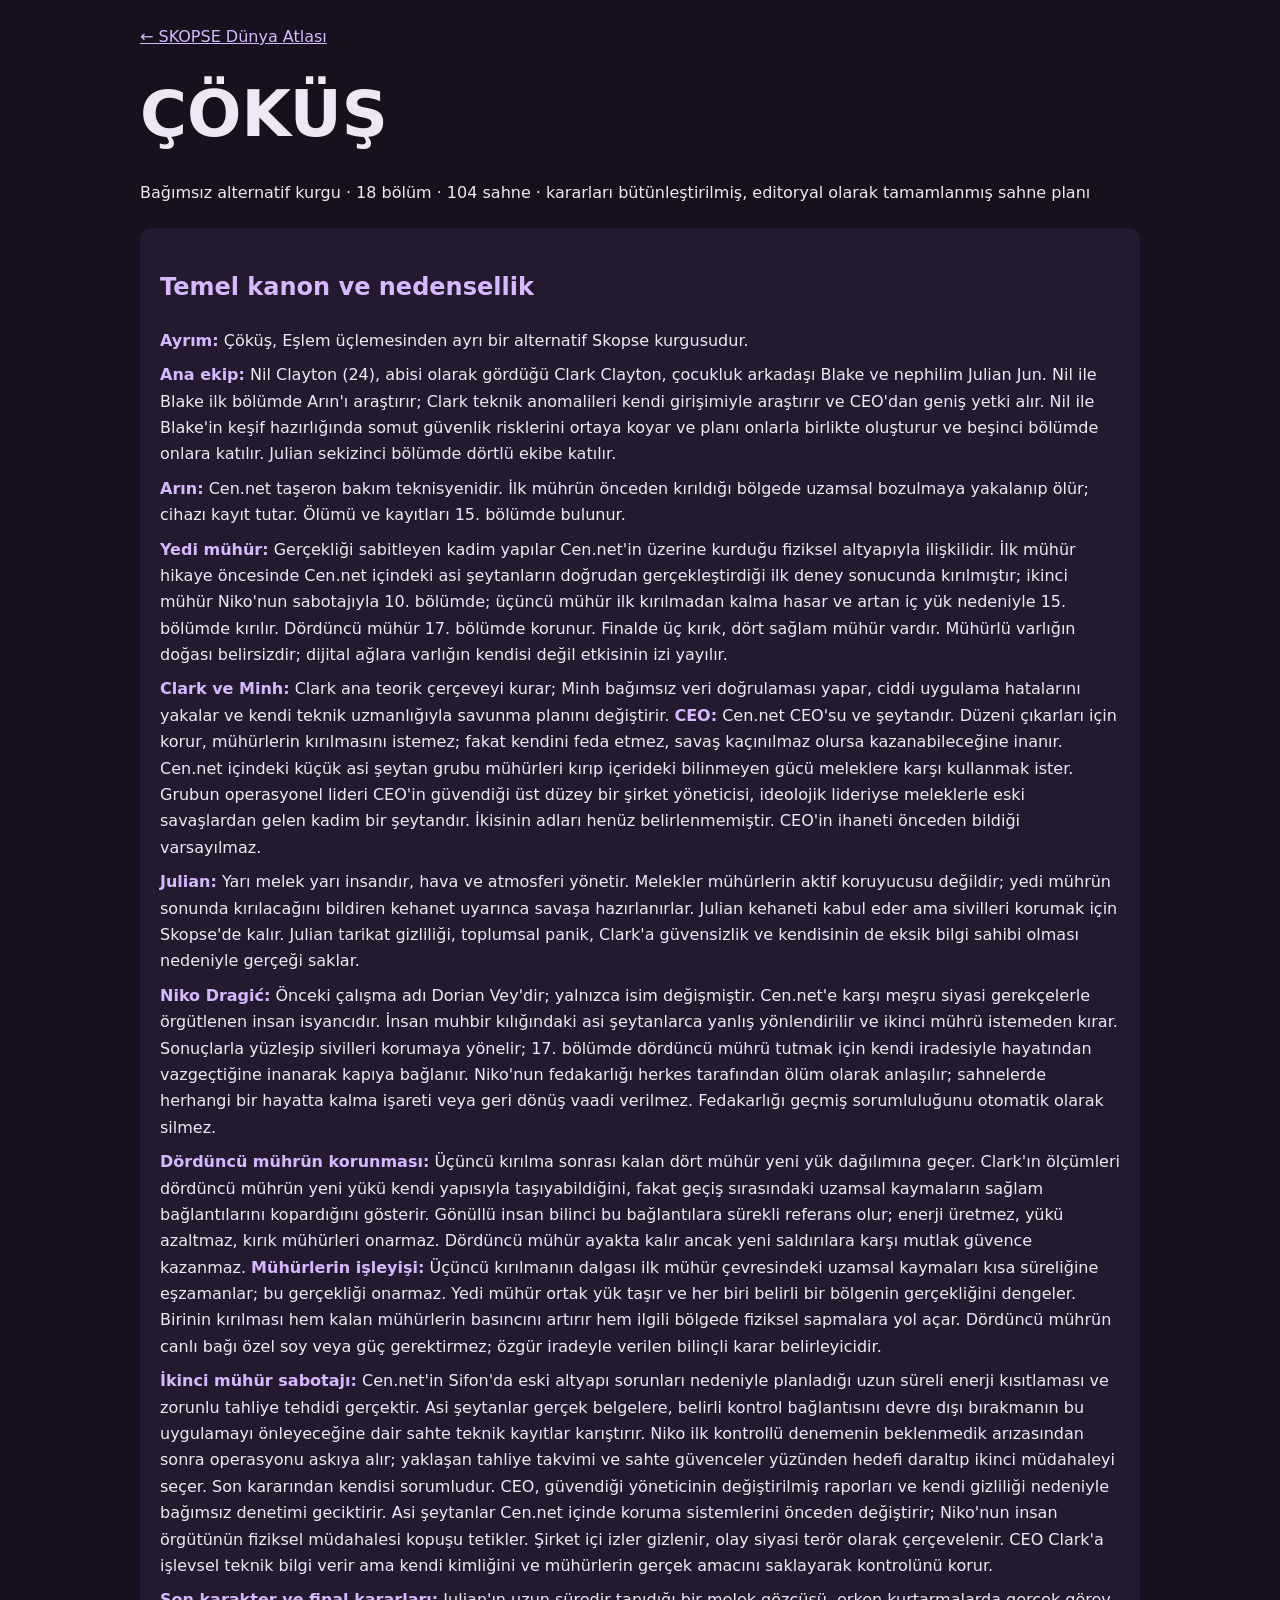
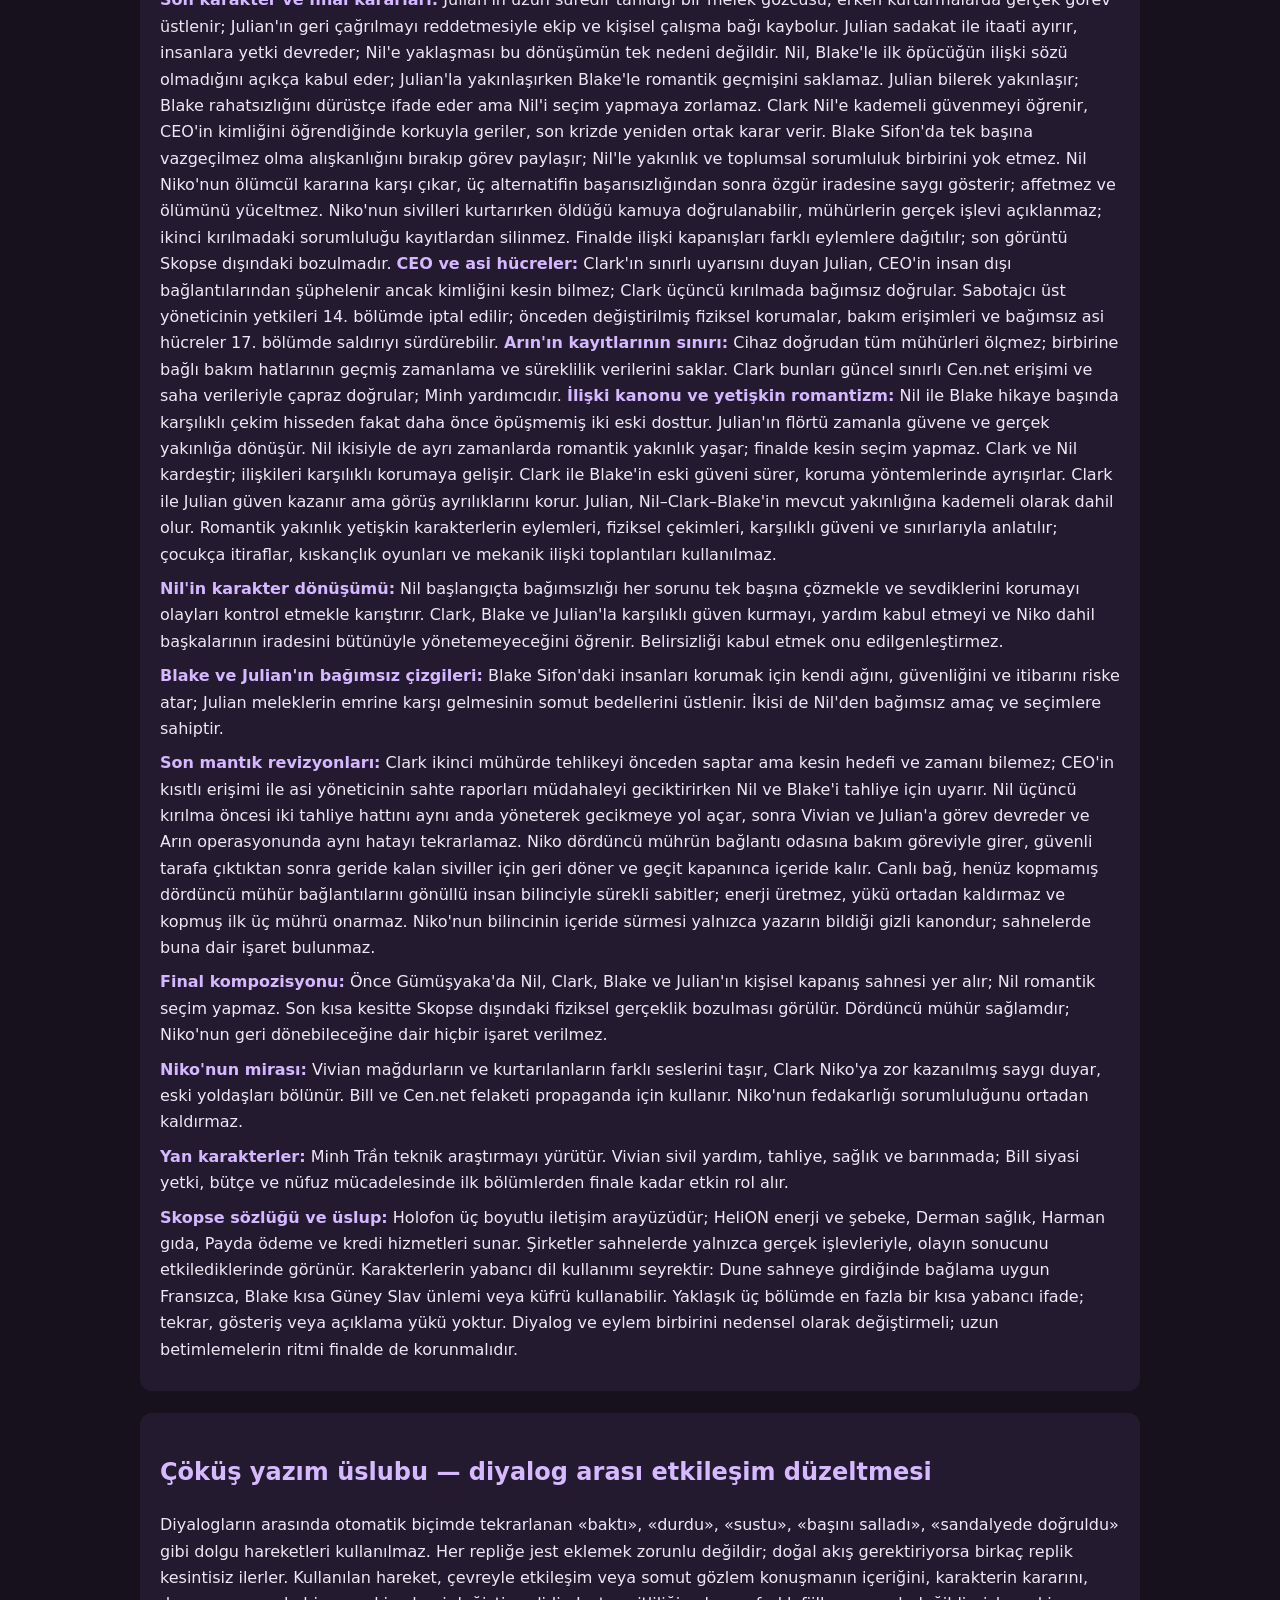
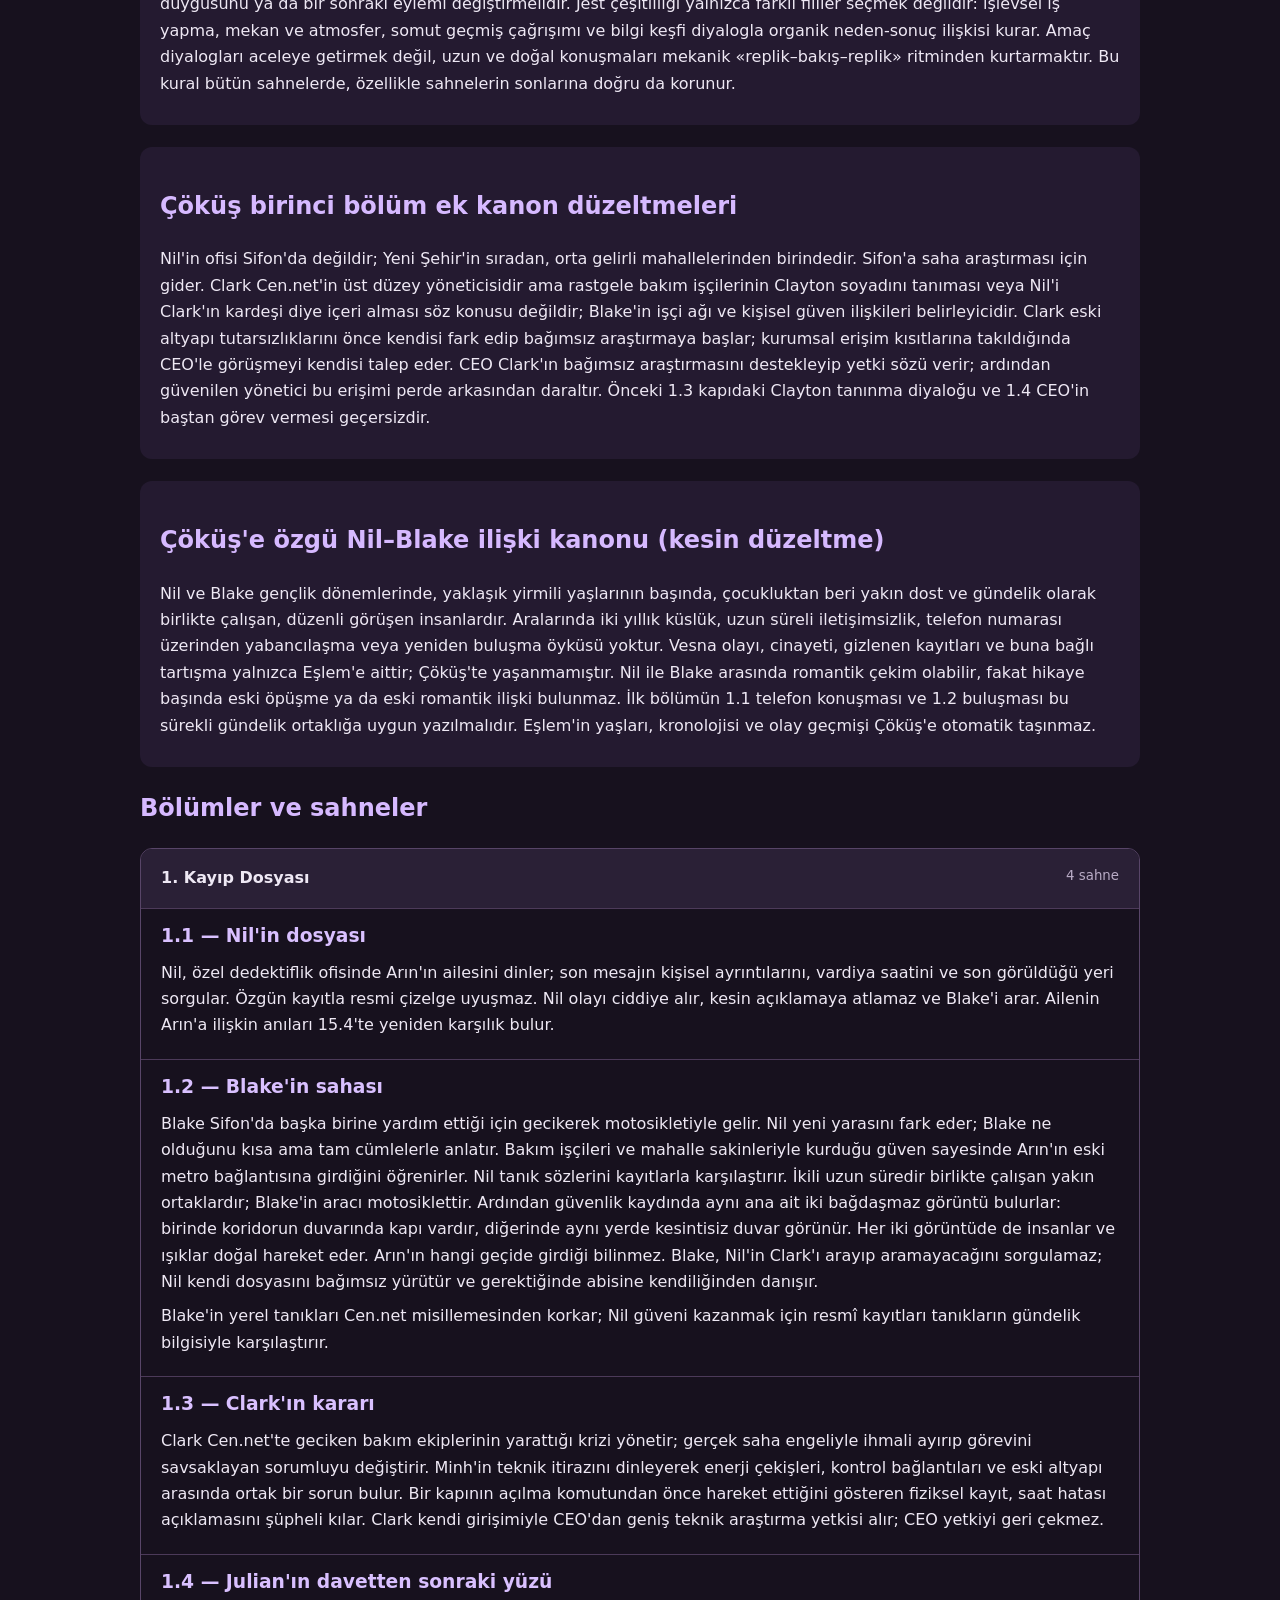
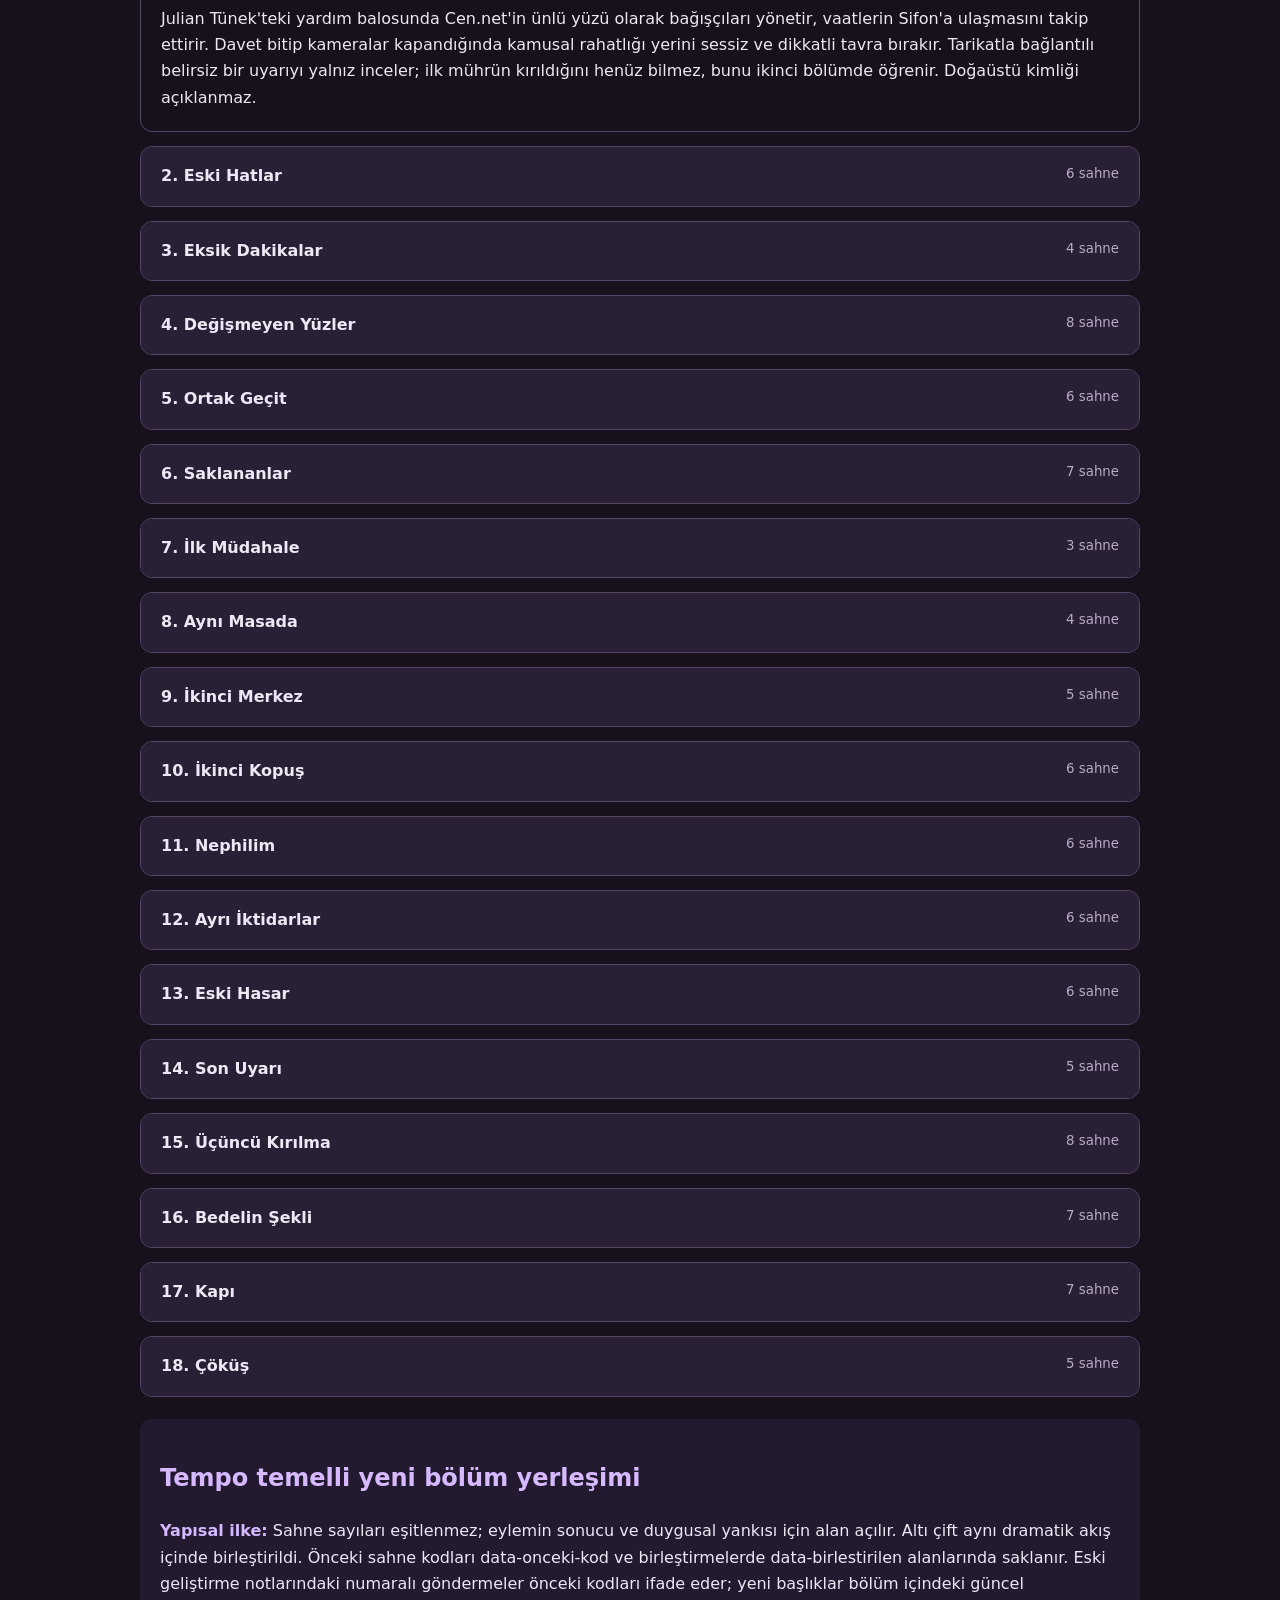
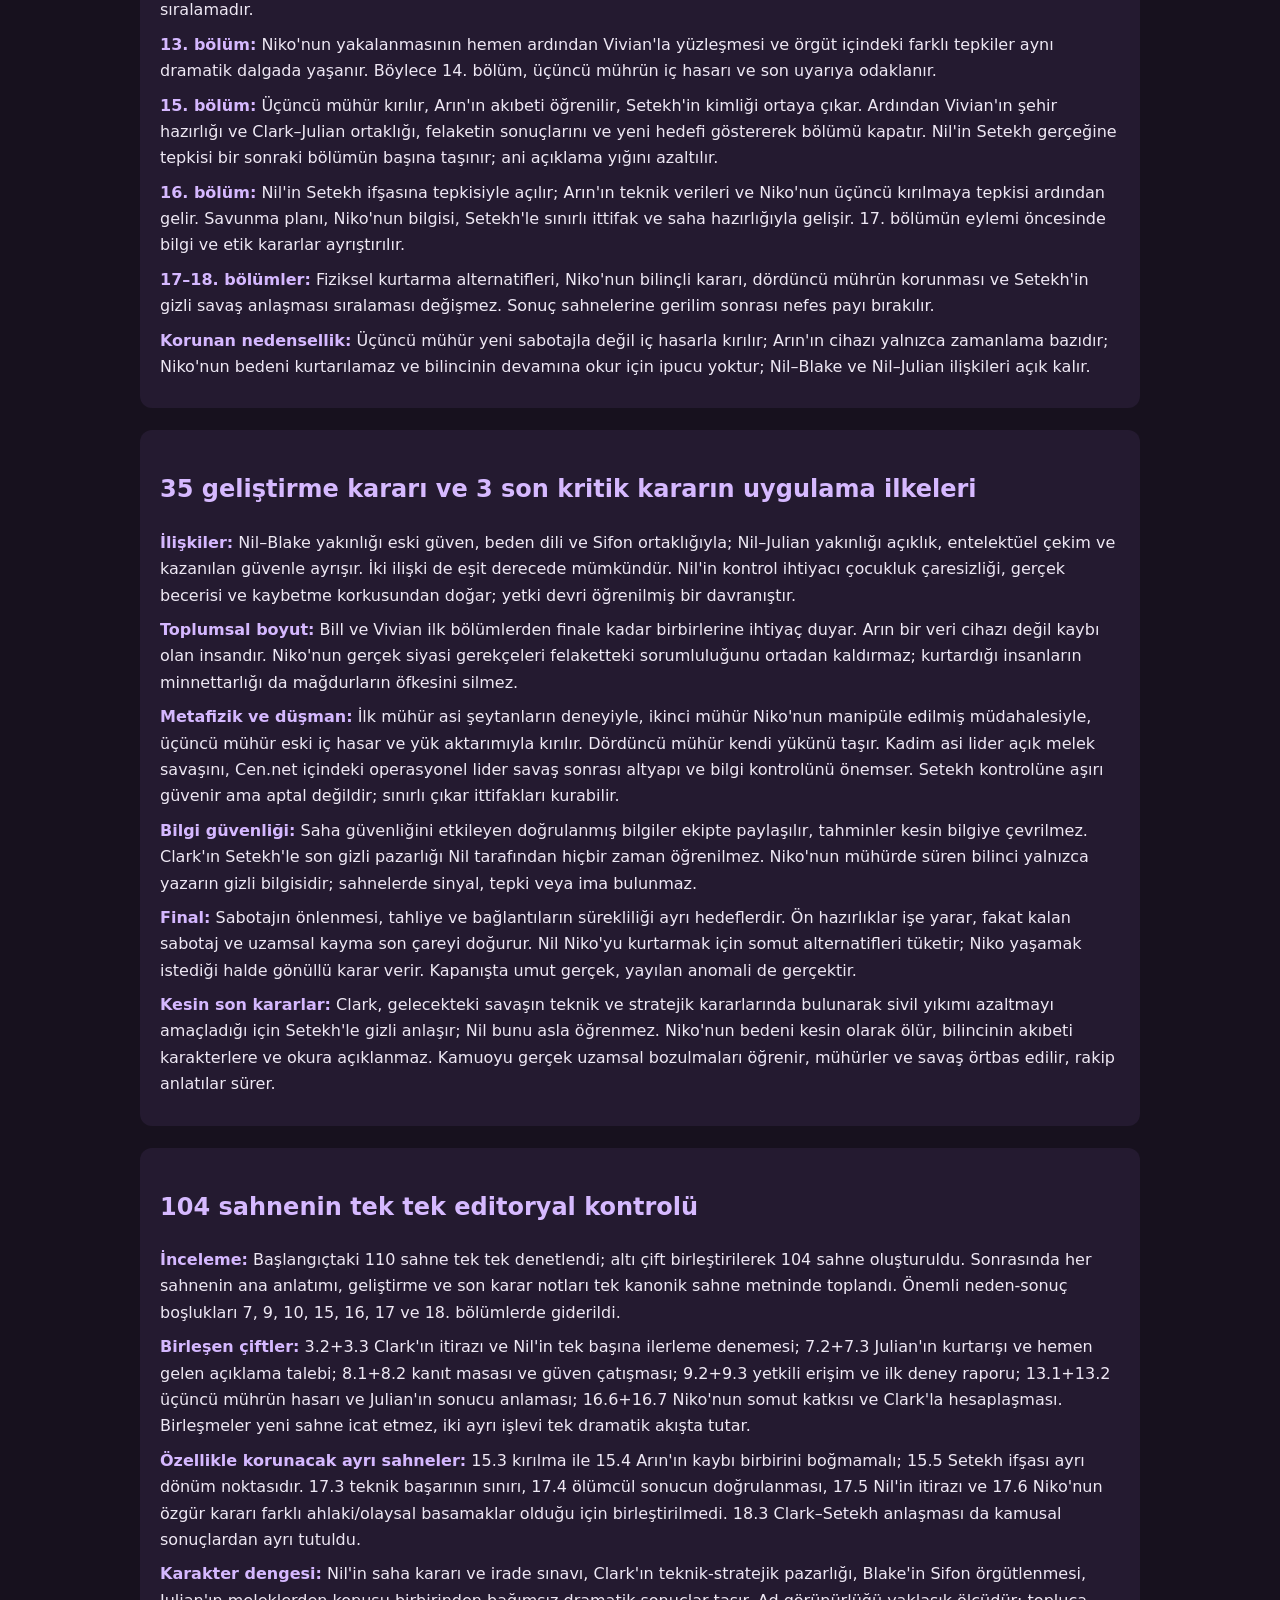
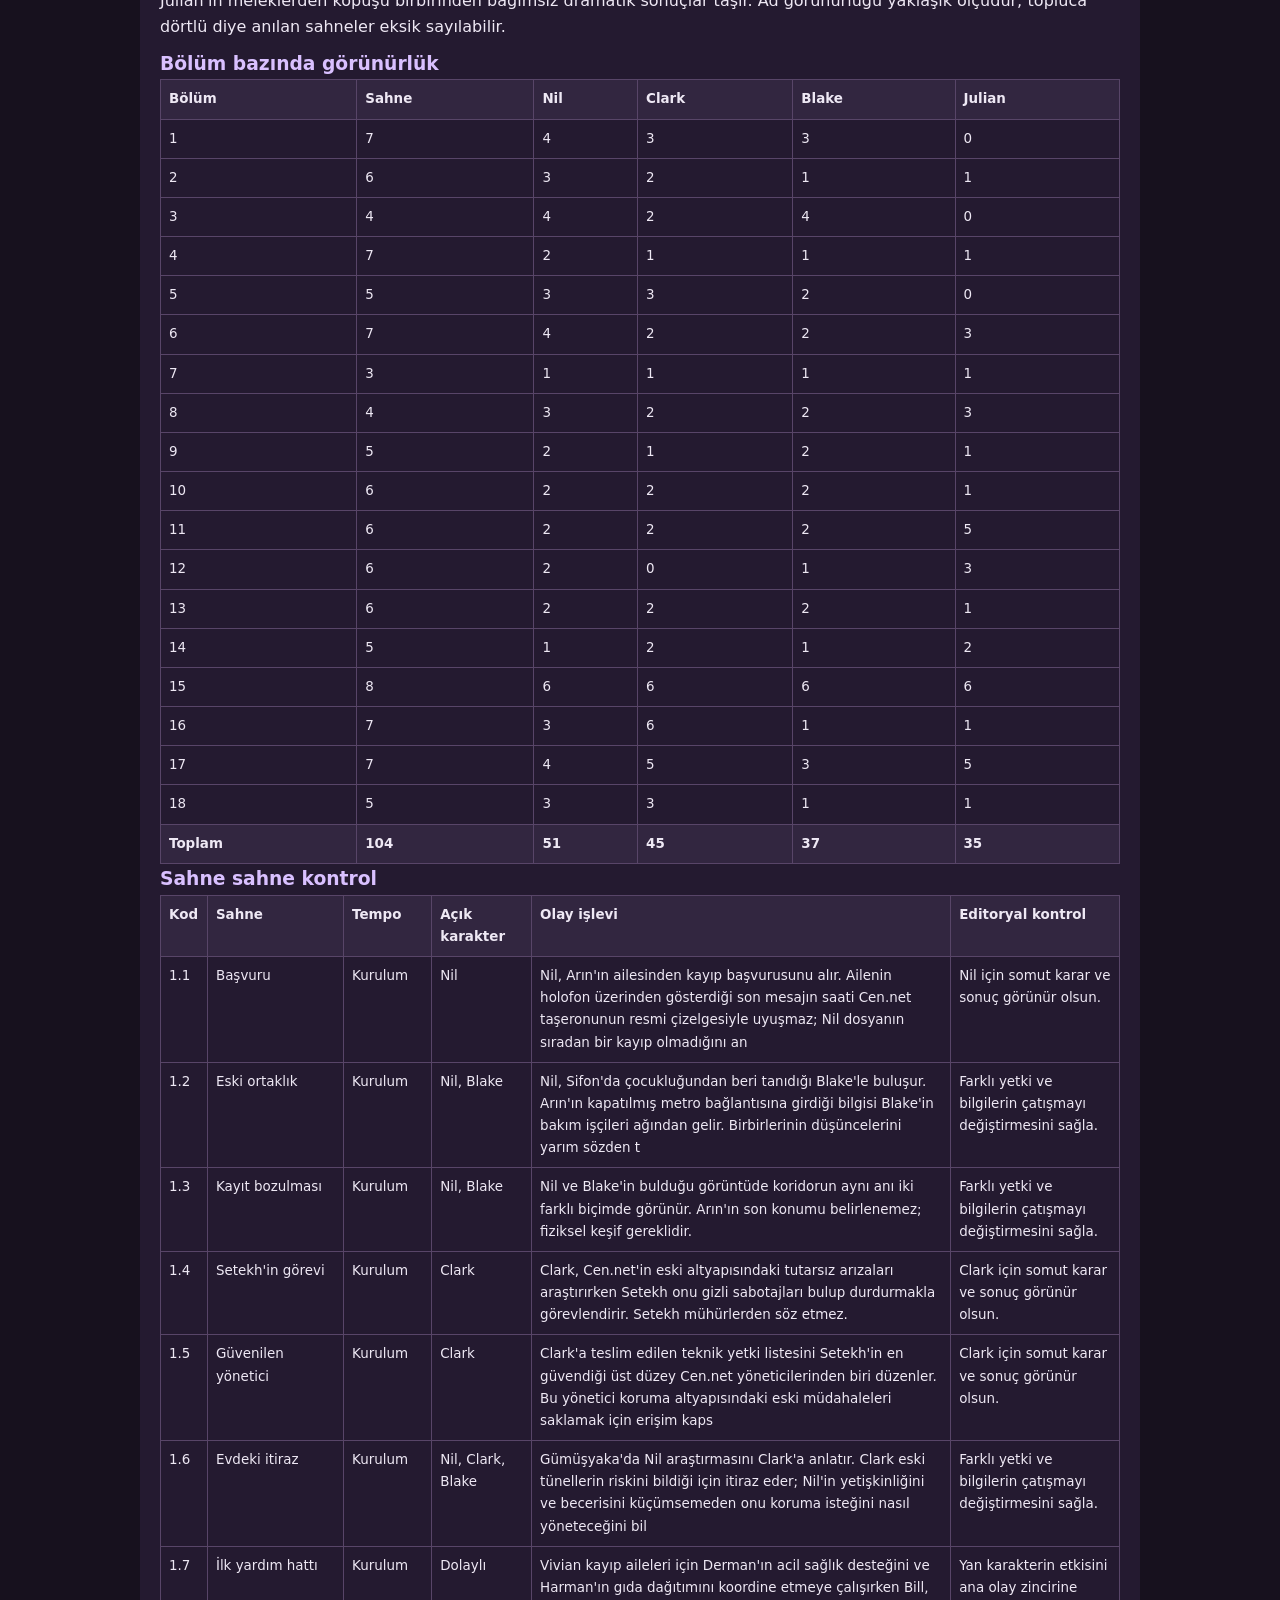
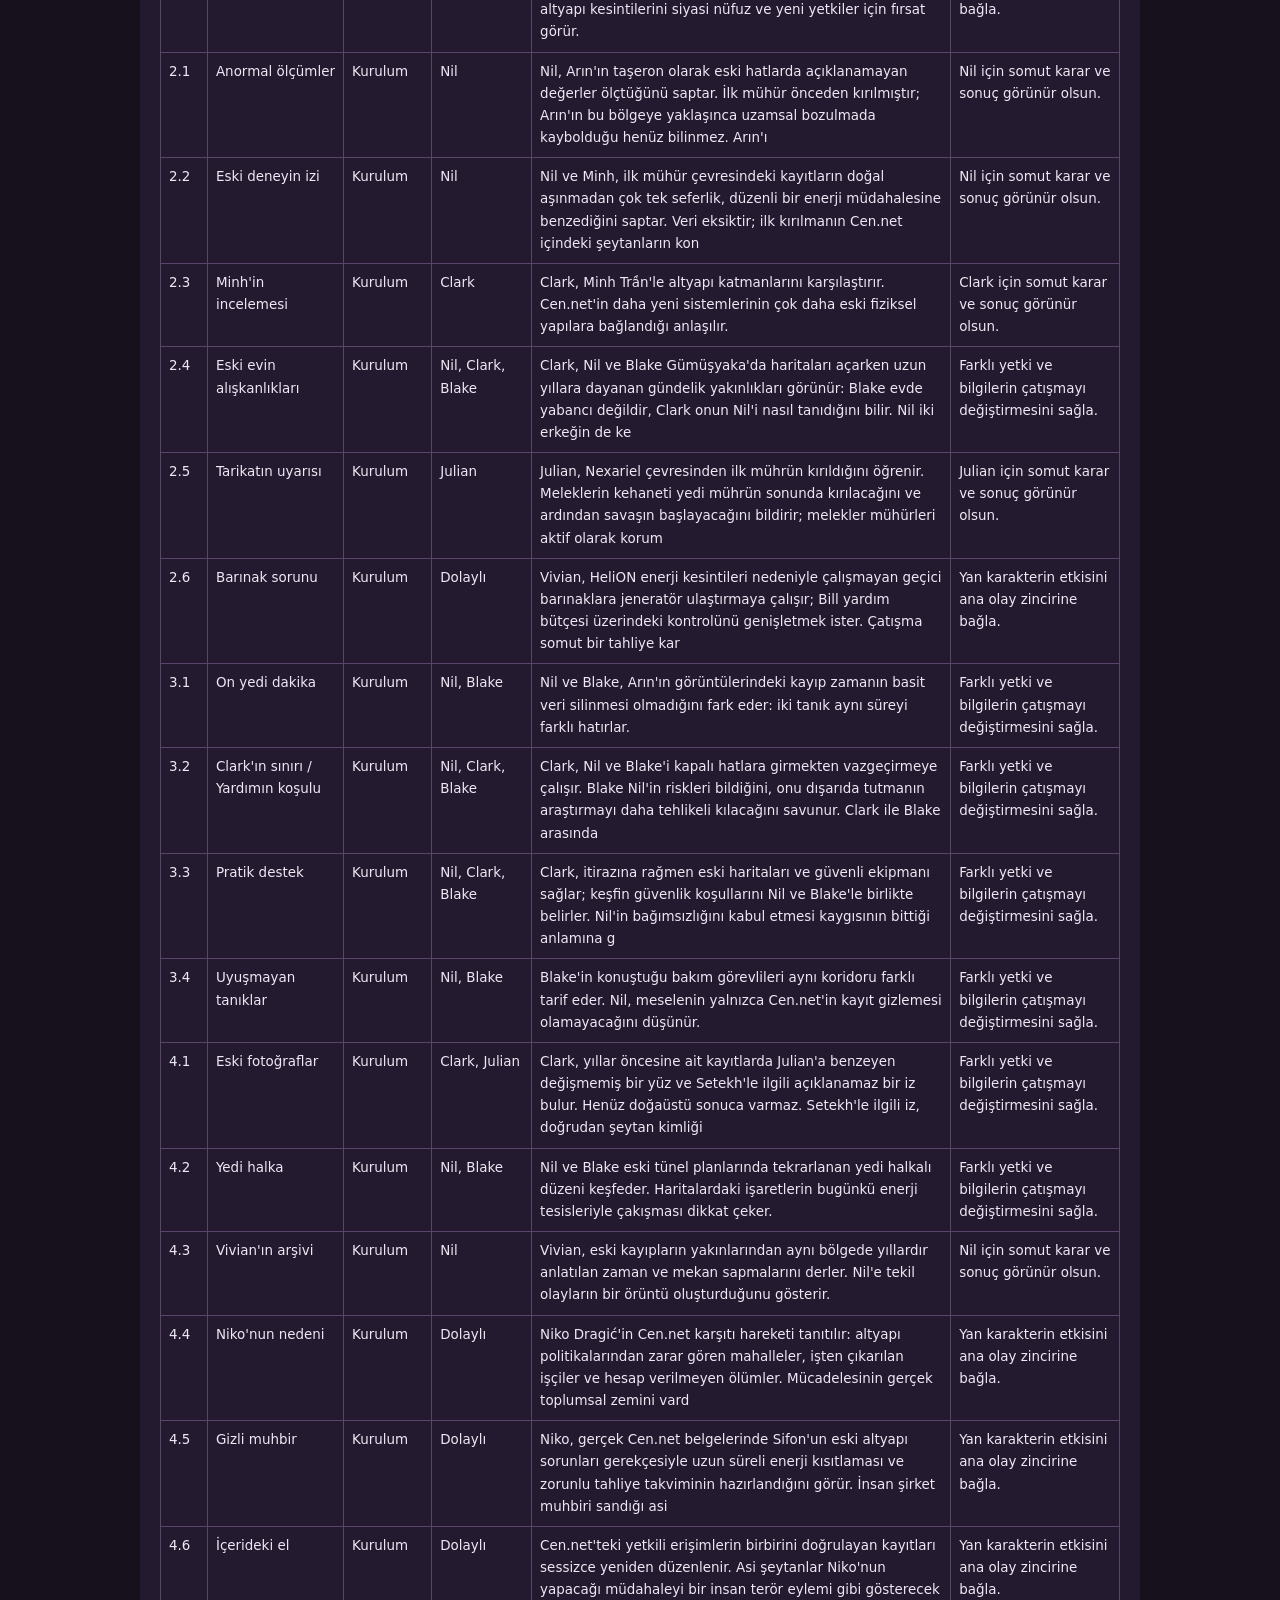
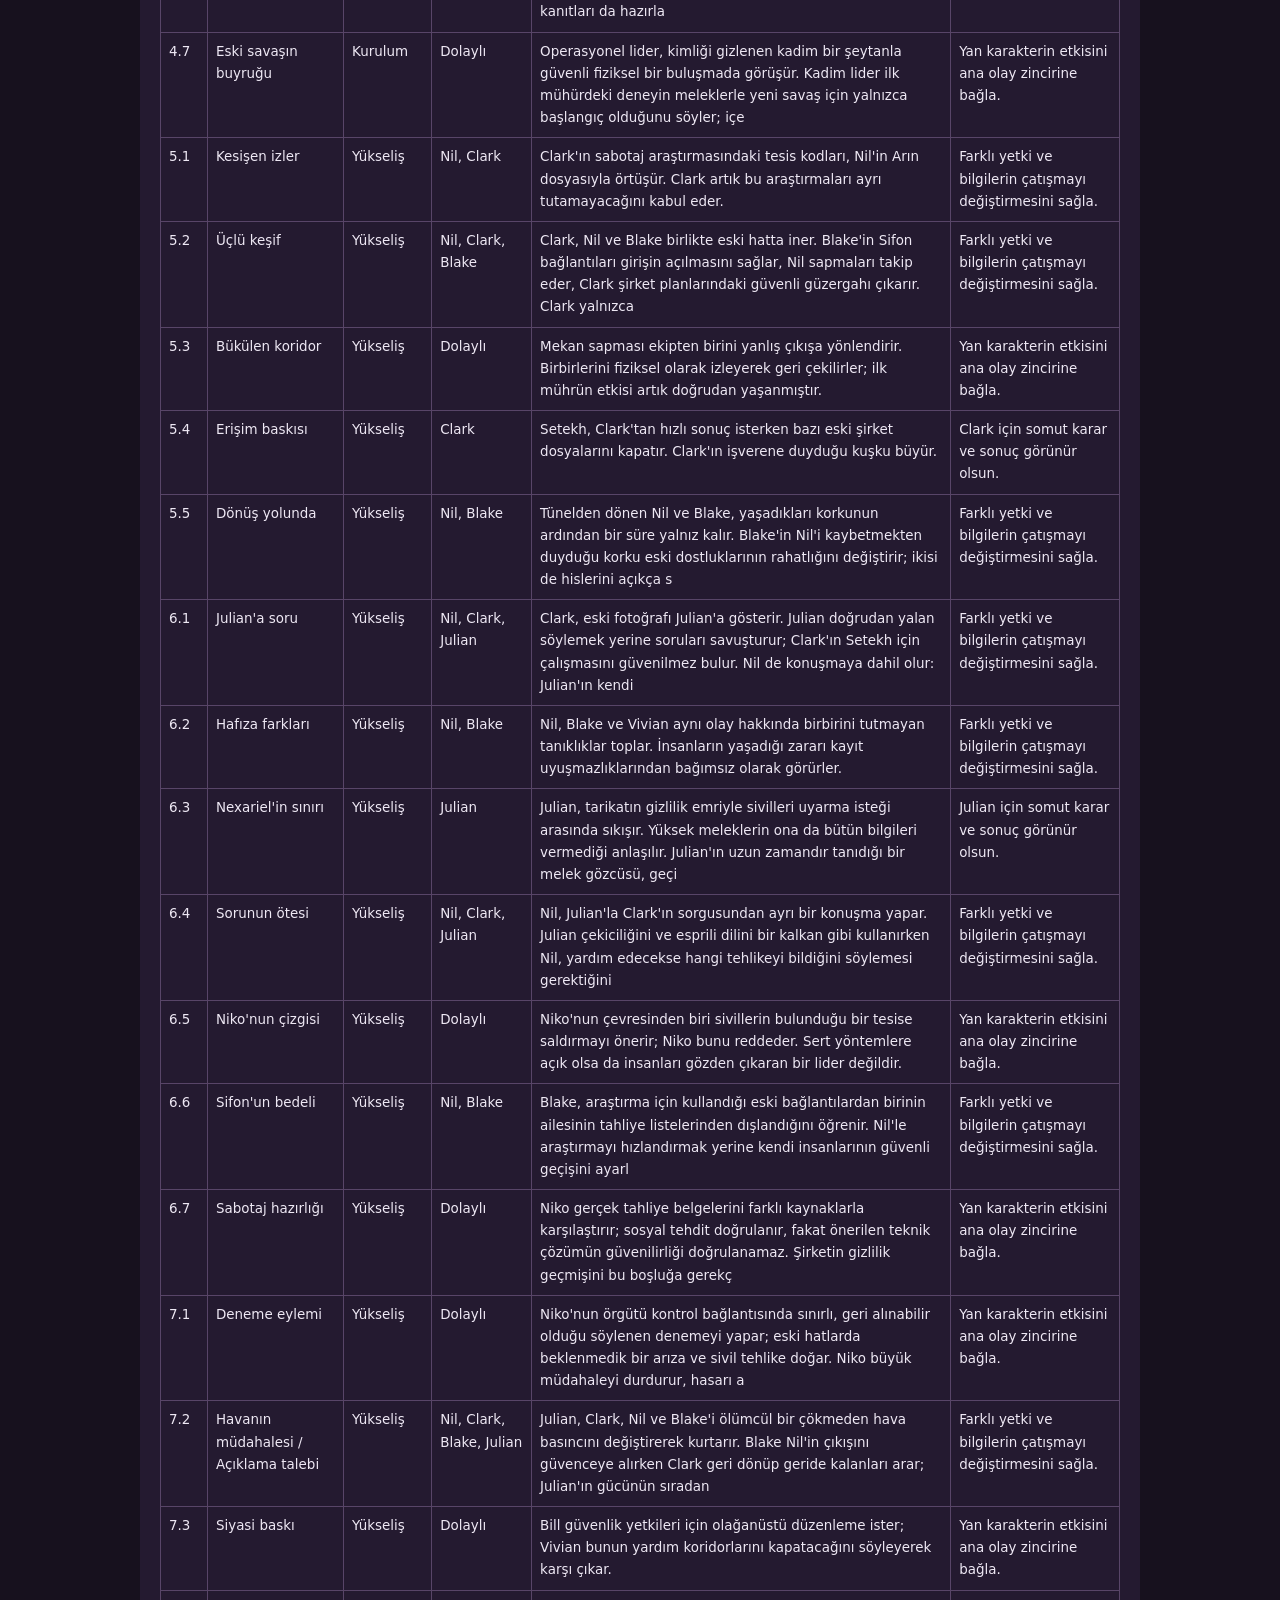
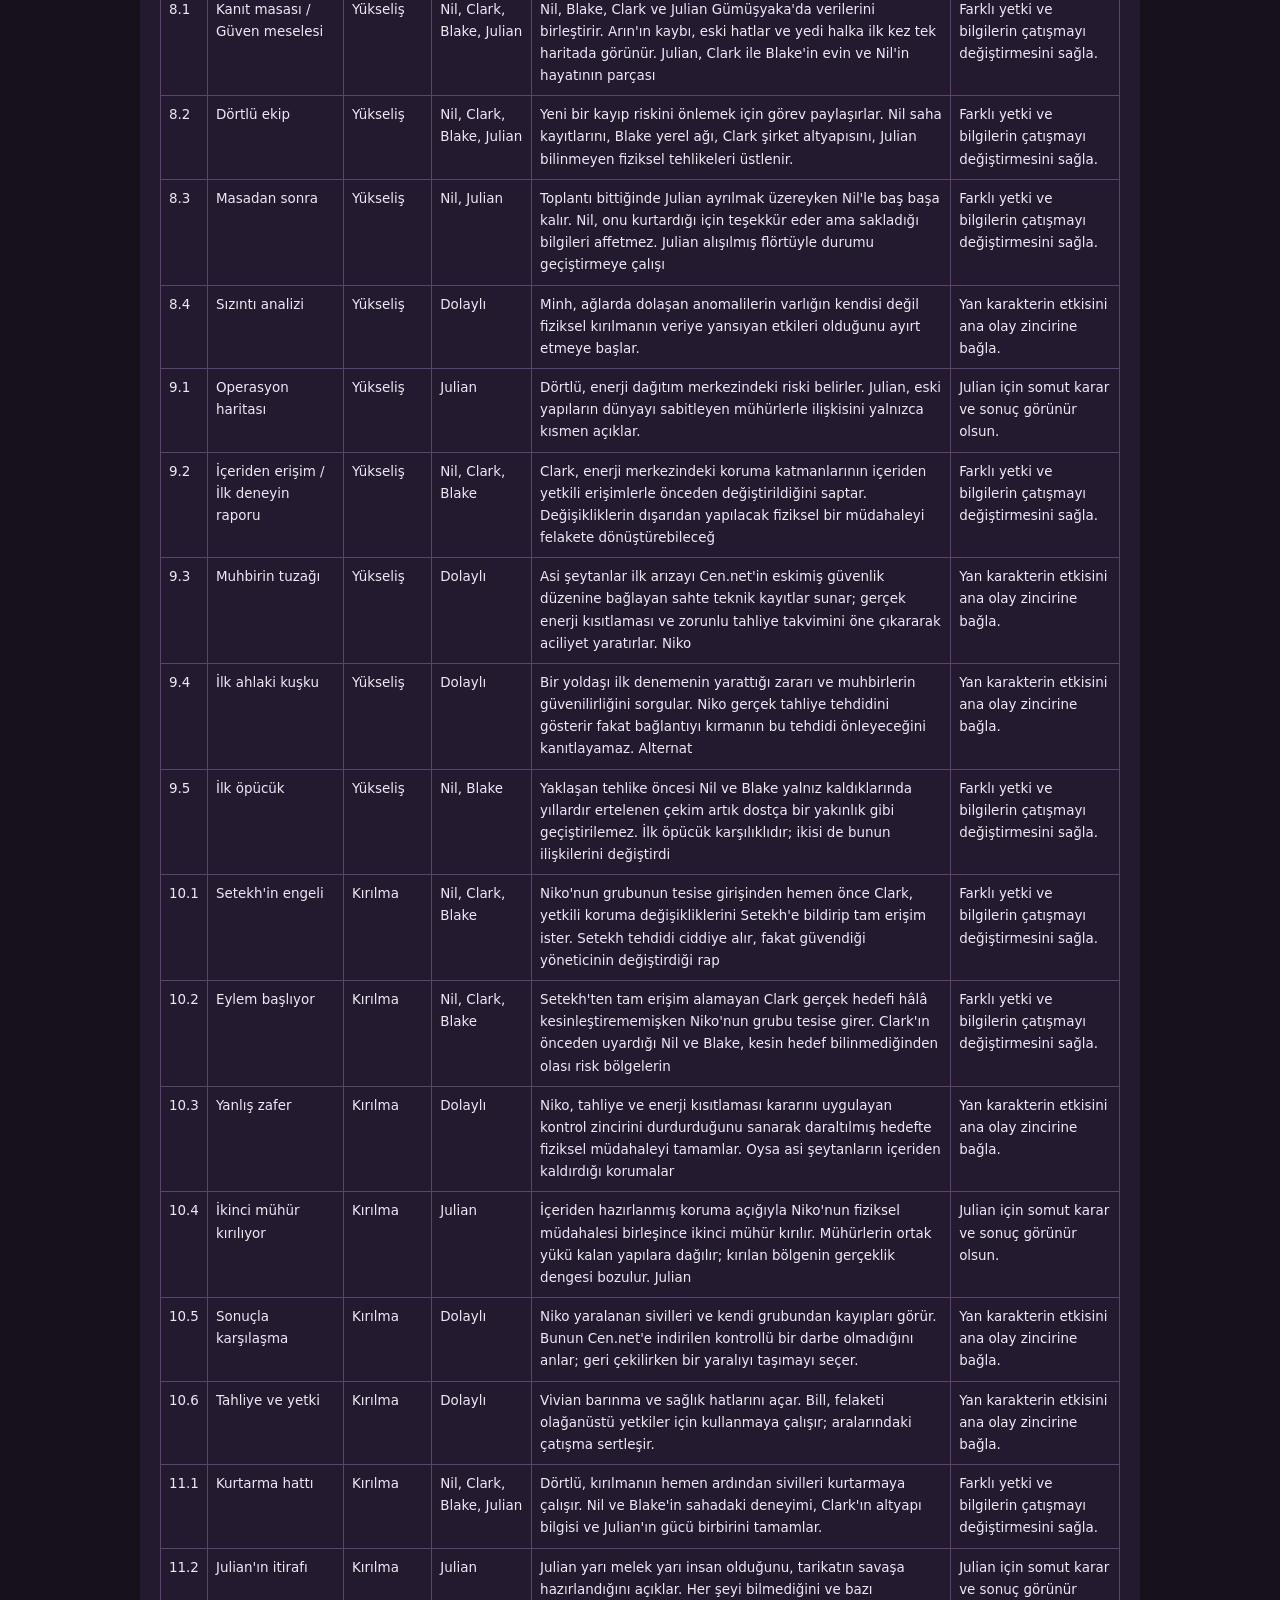
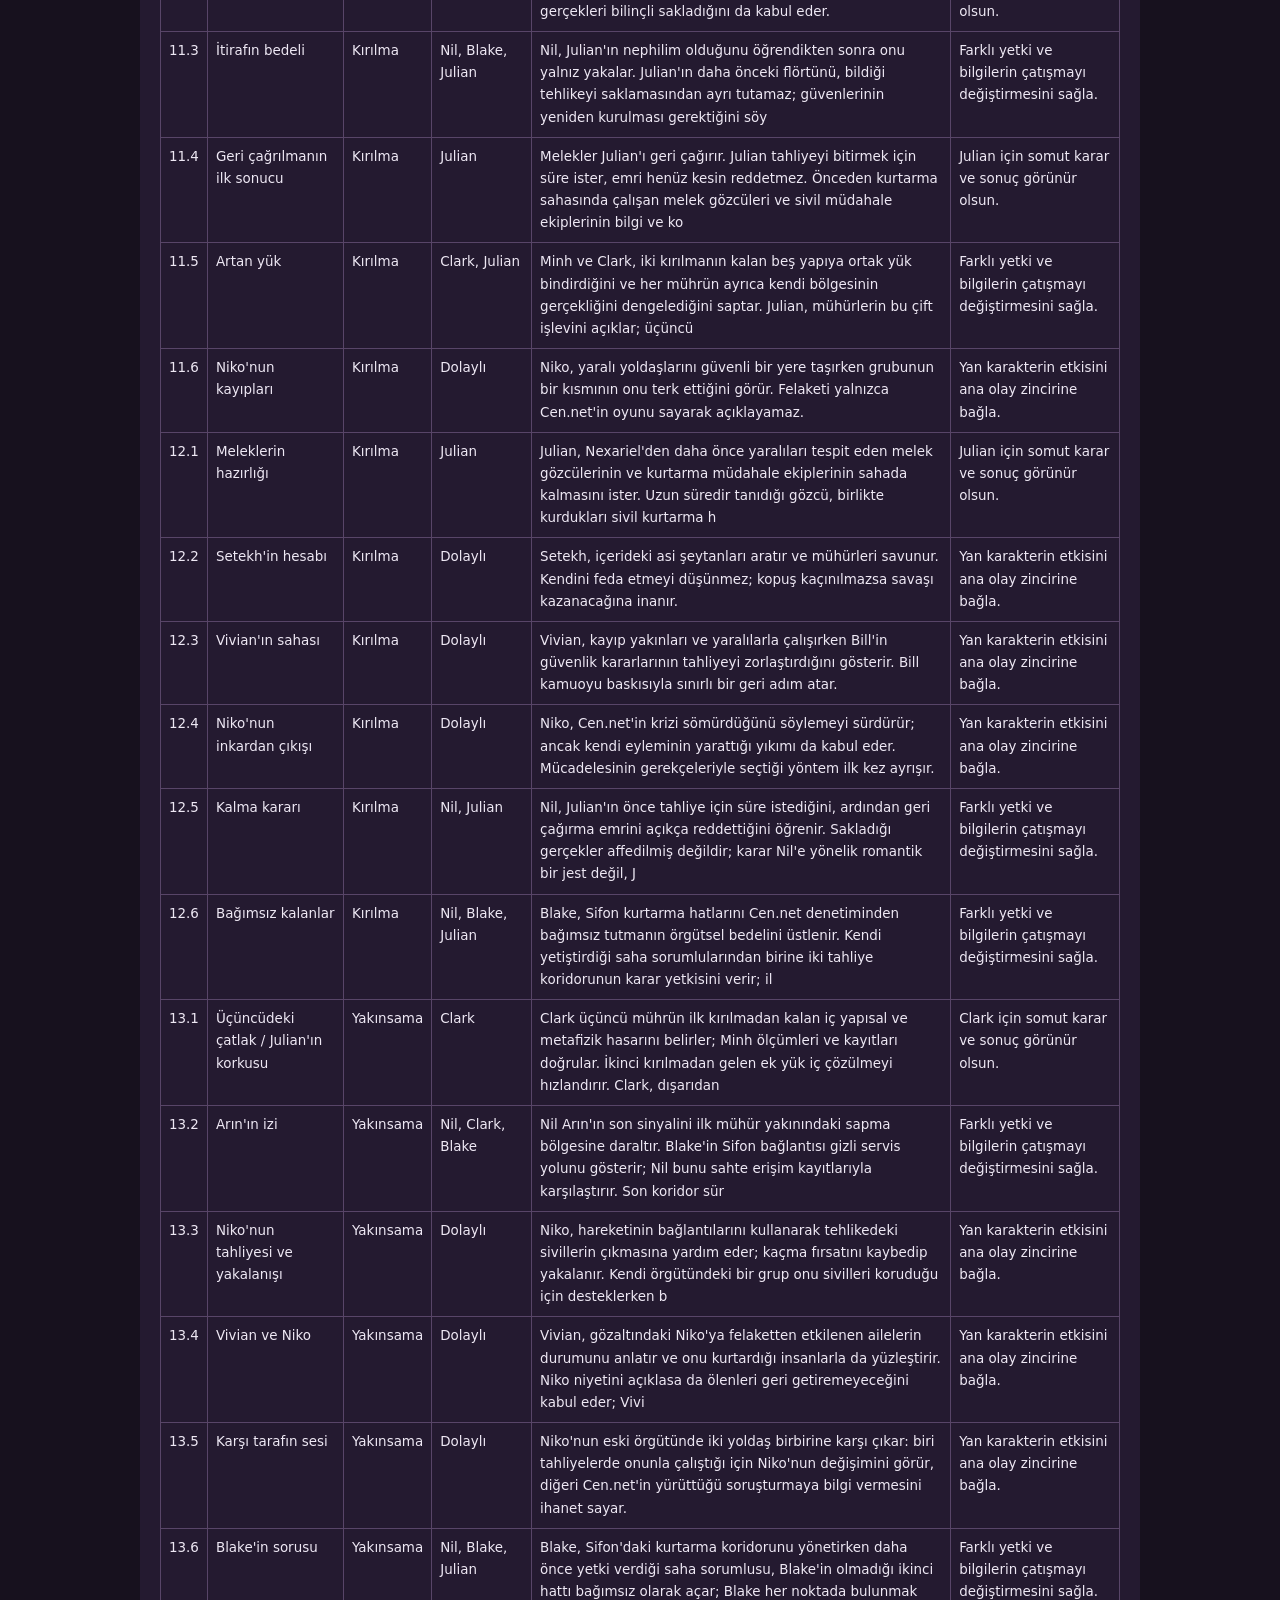
==== commit bf4a2cf8: "Çöküş: Nil-Clark kardeşlik ve bağımsız soruşturma dinamiği" ====
--- a/cokus.html
+++ b/cokus.html
@@ -1 +1 @@
-<!doctype html><html lang="tr"><head><meta charset="utf-8"><meta name="viewport" content="width=device-width,initial-scale=1"><title>ÇÖKÜŞ — Sahne Atlası</title><style>body{font:16px/1.65 system-ui;background:#17111e;color:#eee8f4;margin:auto;max-width:1000px;padding:24px}a{color:#d6b9ff}h1{font-size:clamp(2.5rem,6vw,4rem);margin:12px 0}h2{color:#d6b9ff}table{border-collapse:collapse;width:100%;font-size:.84rem}th,td{border:1px solid #584568;padding:8px;vertical-align:top;text-align:left}th{background:#322640}section{background:#241a30;padding:20px;border-radius:12px;margin:22px 0}details{border:1px solid #584568;border-radius:12px;margin:14px 0;overflow:hidden}summary{cursor:pointer;display:flex;justify-content:space-between;gap:15px;background:#2a2036;padding:16px 20px}small{color:#b9abc6}article{padding:12px 20px;border-top:1px solid #4c3a59}h3{margin:0;color:#d9c0ff}p{margin:8px 0}b{color:#d5b8ff}figure.cover{margin:18px 0 26px;max-width:420px}figure.cover img{display:block;width:100%;height:auto;border-radius:8px}figure.cover figcaption{font-size:.8rem;color:#b9abc6;margin-top:6px}figure.cover.pending{display:none}</style></head><body><a href="index.html">← SKOPSE Dünya Atlası</a><h1>ÇÖKÜŞ</h1><figure class="cover"><img src="assets/cokus_kapak.png" alt="Çöküş orijinal seçilen kapak görseli" onerror="this.style.display='none';this.parentElement.classList.add('pending')"><figcaption>Seçilen ilk kapak görseli · Orijinal sürüm</figcaption></figure><p>Bağımsız alternatif kurgu · 18 bölüm · 104 sahne · kararları bütünleştirilmiş, editoryal olarak tamamlanmış sahne planı</p><section><h2>Temel kanon ve nedensellik</h2><p><b>Ayrım:</b> Çöküş, Eşlem üçlemesinden ayrı bir alternatif Skopse kurgusudur.</p><p><b>Ana ekip:</b> Nil Clayton (24), abisi olarak gördüğü Clark Clayton, çocukluk arkadaşı Blake ve nephilim Julian Jun. Nil ile Blake ilk bölümde Arın'ı araştırır; Clark teknik anomalileri kendi girişimiyle araştırır ve CEO'dan geniş yetki alır. Nil ile Blake'in keşif hazırlığında somut güvenlik risklerini ortaya koyar ve planı onlarla birlikte oluşturur ve beşinci bölümde onlara katılır. Julian sekizinci bölümde dörtlü ekibe katılır.</p><p><b>Arın:</b> Cen.net taşeron bakım teknisyenidir. İlk mührün önceden kırıldığı bölgede uzamsal bozulmaya yakalanıp ölür; cihazı kayıt tutar. Ölümü ve kayıtları 15. bölümde bulunur.</p><p><b>Yedi mühür:</b> Gerçekliği sabitleyen kadim yapılar Cen.net'in üzerine kurduğu fiziksel altyapıyla ilişkilidir. İlk mühür hikaye öncesinde Cen.net içindeki asi şeytanların doğrudan gerçekleştirdiği ilk deney sonucunda kırılmıştır; ikinci mühür Niko'nun sabotajıyla 10. bölümde; üçüncü mühür ilk kırılmadan kalma hasar ve artan iç yük nedeniyle 15. bölümde kırılır. Dördüncü mühür 17. bölümde korunur. Finalde üç kırık, dört sağlam mühür vardır. Mühürlü varlığın doğası belirsizdir; dijital ağlara varlığın kendisi değil etkisinin izi yayılır.</p><p><b>Clark ve Minh:</b> Clark ana teorik çerçeveyi kurar; Minh bağımsız veri doğrulaması yapar, ciddi uygulama hatalarını yakalar ve kendi teknik uzmanlığıyla savunma planını değiştirir. <b>CEO:</b> Cen.net CEO'su ve şeytandır. Düzeni çıkarları için korur, mühürlerin kırılmasını istemez; fakat kendini feda etmez, savaş kaçınılmaz olursa kazanabileceğine inanır. Cen.net içindeki küçük asi şeytan grubu mühürleri kırıp içerideki bilinmeyen gücü meleklere karşı kullanmak ister. Grubun operasyonel lideri CEO'in güvendiği üst düzey bir şirket yöneticisi, ideolojik lideriyse meleklerle eski savaşlardan gelen kadim bir şeytandır. İkisinin adları henüz belirlenmemiştir. CEO'in ihaneti önceden bildiği varsayılmaz.</p><p><b>Julian:</b> Yarı melek yarı insandır, hava ve atmosferi yönetir. Melekler mühürlerin aktif koruyucusu değildir; yedi mührün sonunda kırılacağını bildiren kehanet uyarınca savaşa hazırlanırlar. Julian kehaneti kabul eder ama sivilleri korumak için Skopse'de kalır. Julian tarikat gizliliği, toplumsal panik, Clark'a güvensizlik ve kendisinin de eksik bilgi sahibi olması nedeniyle gerçeği saklar.</p><p><b>Niko Dragić:</b> Önceki çalışma adı Dorian Vey'dir; yalnızca isim değişmiştir. Cen.net'e karşı meşru siyasi gerekçelerle örgütlenen insan isyancıdır. İnsan muhbir kılığındaki asi şeytanlarca yanlış yönlendirilir ve ikinci mührü istemeden kırar. Sonuçlarla yüzleşip sivilleri korumaya yönelir; 17. bölümde dördüncü mührü tutmak için kendi iradesiyle hayatından vazgeçtiğine inanarak kapıya bağlanır. Niko'nun fedakarlığı herkes tarafından ölüm olarak anlaşılır; sahnelerde herhangi bir hayatta kalma işareti veya geri dönüş vaadi verilmez. Fedakarlığı geçmiş sorumluluğunu otomatik olarak silmez.</p><p><b>Dördüncü mührün korunması:</b> Üçüncü kırılma sonrası kalan dört mühür yeni yük dağılımına geçer. Clark'ın ölçümleri dördüncü mührün yeni yükü kendi yapısıyla taşıyabildiğini, fakat geçiş sırasındaki uzamsal kaymaların sağlam bağlantılarını kopardığını gösterir. Gönüllü insan bilinci bu bağlantılara sürekli referans olur; enerji üretmez, yükü azaltmaz, kırık mühürleri onarmaz. Dördüncü mühür ayakta kalır ancak yeni saldırılara karşı mutlak güvence kazanmaz. <b>Mühürlerin işleyişi:</b> Üçüncü kırılmanın dalgası ilk mühür çevresindeki uzamsal kaymaları kısa süreliğine eşzamanlar; bu gerçekliği onarmaz.  Yedi mühür ortak yük taşır ve her biri belirli bir bölgenin gerçekliğini dengeler. Birinin kırılması hem kalan mühürlerin basıncını artırır hem ilgili bölgede fiziksel sapmalara yol açar. Dördüncü mührün canlı bağı özel soy veya güç gerektirmez; özgür iradeyle verilen bilinçli karar belirleyicidir.</p><p><b>İkinci mühür sabotajı:</b> Cen.net'in Sifon'da eski altyapı sorunları nedeniyle planladığı uzun süreli enerji kısıtlaması ve zorunlu tahliye tehdidi gerçektir. Asi şeytanlar gerçek belgelere, belirli kontrol bağlantısını devre dışı bırakmanın bu uygulamayı önleyeceğine dair sahte teknik kayıtlar karıştırır. Niko ilk kontrollü denemenin beklenmedik arızasından sonra operasyonu askıya alır; yaklaşan tahliye takvimi ve sahte güvenceler yüzünden hedefi daraltıp ikinci müdahaleyi seçer. Son kararından kendisi sorumludur. CEO, güvendiği yöneticinin değiştirilmiş raporları ve kendi gizliliği nedeniyle bağımsız denetimi geciktirir.  Asi şeytanlar Cen.net içinde koruma sistemlerini önceden değiştirir; Niko'nun insan örgütünün fiziksel müdahalesi kopuşu tetikler. Şirket içi izler gizlenir, olay siyasi terör olarak çerçevelenir. CEO Clark'a işlevsel teknik bilgi verir ama kendi kimliğini ve mühürlerin gerçek amacını saklayarak kontrolünü korur.</p><p><b>Son karakter ve final kararları:</b> Julian'ın uzun süredir tanıdığı bir melek gözcüsü, erken kurtarmalarda gerçek görev üstlenir; Julian'ın geri çağrılmayı reddetmesiyle ekip ve kişisel çalışma bağı kaybolur. Julian sadakat ile itaati ayırır, insanlara yetki devreder; Nil'e yaklaşması bu dönüşümün tek nedeni değildir. Nil, Blake'le ilk öpücüğün ilişki sözü olmadığını açıkça kabul eder; Julian'la yakınlaşırken Blake'le romantik geçmişini saklamaz. Julian bilerek yakınlaşır; Blake rahatsızlığını dürüstçe ifade eder ama Nil'i seçim yapmaya zorlamaz. Clark Nil'e kademeli güvenmeyi öğrenir, CEO'in kimliğini öğrendiğinde korkuyla geriler, son krizde yeniden ortak karar verir. Blake Sifon'da tek başına vazgeçilmez olma alışkanlığını bırakıp görev paylaşır; Nil'le yakınlık ve toplumsal sorumluluk birbirini yok etmez. Nil Niko'nun ölümcül kararına karşı çıkar, üç alternatifin başarısızlığından sonra özgür iradesine saygı gösterir; affetmez ve ölümünü yüceltmez. Niko'nun sivilleri kurtarırken öldüğü kamuya doğrulanabilir, mühürlerin gerçek işlevi açıklanmaz; ikinci kırılmadaki sorumluluğu kayıtlardan silinmez. Finalde ilişki kapanışları farklı eylemlere dağıtılır; son görüntü Skopse dışındaki bozulmadır. <b>CEO ve asi hücreler:</b> Clark'ın sınırlı uyarısını duyan Julian, CEO'in insan dışı bağlantılarından şüphelenir ancak kimliğini kesin bilmez; Clark üçüncü kırılmada bağımsız doğrular. Sabotajcı üst yöneticinin yetkileri 14. bölümde iptal edilir; önceden değiştirilmiş fiziksel korumalar, bakım erişimleri ve bağımsız asi hücreler 17. bölümde saldırıyı sürdürebilir. <b>Arın'ın kayıtlarının sınırı:</b> Cihaz doğrudan tüm mühürleri ölçmez; birbirine bağlı bakım hatlarının geçmiş zamanlama ve süreklilik verilerini saklar. Clark bunları güncel sınırlı Cen.net erişimi ve saha verileriyle çapraz doğrular; Minh yardımcıdır. <b>İlişki kanonu ve yetişkin romantizm:</b> Nil ile Blake hikaye başında karşılıklı çekim hisseden fakat daha önce öpüşmemiş iki eski dosttur. Julian'ın flörtü zamanla güvene ve gerçek yakınlığa dönüşür. Nil ikisiyle de ayrı zamanlarda romantik yakınlık yaşar; finalde kesin seçim yapmaz. Clark ve Nil kardeştir; ilişkileri karşılıklı korumaya gelişir. Clark ile Blake'in eski güveni sürer, koruma yöntemlerinde ayrışırlar. Clark ile Julian güven kazanır ama görüş ayrılıklarını korur. Julian, Nil–Clark–Blake'in mevcut yakınlığına kademeli olarak dahil olur. Romantik yakınlık yetişkin karakterlerin eylemleri, fiziksel çekimleri, karşılıklı güveni ve sınırlarıyla anlatılır; çocukça itiraflar, kıskançlık oyunları ve mekanik ilişki toplantıları kullanılmaz.</p><p><b>Nil'in karakter dönüşümü:</b> Nil başlangıçta bağımsızlığı her sorunu tek başına çözmekle ve sevdiklerini korumayı olayları kontrol etmekle karıştırır. Clark, Blake ve Julian'la karşılıklı güven kurmayı, yardım kabul etmeyi ve Niko dahil başkalarının iradesini bütünüyle yönetemeyeceğini öğrenir. Belirsizliği kabul etmek onu edilgenleştirmez.</p><p><b>Blake ve Julian'ın bağımsız çizgileri:</b> Blake Sifon'daki insanları korumak için kendi ağını, güvenliğini ve itibarını riske atar; Julian meleklerin emrine karşı gelmesinin somut bedellerini üstlenir. İkisi de Nil'den bağımsız amaç ve seçimlere sahiptir.</p><p><b>Son mantık revizyonları:</b> Clark ikinci mühürde tehlikeyi önceden saptar ama kesin hedefi ve zamanı bilemez; CEO'in kısıtlı erişimi ile asi yöneticinin sahte raporları müdahaleyi geciktirirken Nil ve Blake'i tahliye için uyarır. Nil üçüncü kırılma öncesi iki tahliye hattını aynı anda yöneterek gecikmeye yol açar, sonra Vivian ve Julian'a görev devreder ve Arın operasyonunda aynı hatayı tekrarlamaz. Niko dördüncü mührün bağlantı odasına bakım göreviyle girer, güvenli tarafa çıktıktan sonra geride kalan siviller için geri döner ve geçit kapanınca içeride kalır. Canlı bağ, henüz kopmamış dördüncü mühür bağlantılarını gönüllü insan bilinciyle sürekli sabitler; enerji üretmez, yükü ortadan kaldırmaz ve kopmuş ilk üç mührü onarmaz. Niko'nun bilincinin içeride sürmesi yalnızca yazarın bildiği gizli kanondur; sahnelerde buna dair işaret bulunmaz.</p><p><b>Final kompozisyonu:</b> Önce Gümüşyaka'da Nil, Clark, Blake ve Julian'ın kişisel kapanış sahnesi yer alır; Nil romantik seçim yapmaz. Son kısa kesitte Skopse dışındaki fiziksel gerçeklik bozulması görülür. Dördüncü mühür sağlamdır; Niko'nun geri dönebileceğine dair hiçbir işaret verilmez.</p><p><b>Niko'nun mirası:</b> Vivian mağdurların ve kurtarılanların farklı seslerini taşır, Clark Niko'ya zor kazanılmış saygı duyar, eski yoldaşları bölünür. Bill ve Cen.net felaketi propaganda için kullanır. Niko'nun fedakarlığı sorumluluğunu ortadan kaldırmaz.</p><p><b>Yan karakterler:</b> Minh Trần teknik araştırmayı yürütür. Vivian sivil yardım, tahliye, sağlık ve barınmada; Bill siyasi yetki, bütçe ve nüfuz mücadelesinde ilk bölümlerden finale kadar etkin rol alır.</p><p><b>Skopse sözlüğü ve üslup:</b> Holofon üç boyutlu iletişim arayüzüdür; HeliON enerji ve şebeke, Derman sağlık, Harman gıda, Payda ödeme ve kredi hizmetleri sunar. Şirketler sahnelerde yalnızca gerçek işlevleriyle, olayın sonucunu etkilediklerinde görünür. Karakterlerin yabancı dil kullanımı seyrektir: Dune sahneye girdiğinde bağlama uygun Fransızca, Blake kısa Güney Slav ünlemi veya küfrü kullanabilir. Yaklaşık üç bölümde en fazla bir kısa yabancı ifade; tekrar, gösteriş veya açıklama yükü yoktur. Diyalog ve eylem birbirini nedensel olarak değiştirmeli; uzun betimlemelerin ritmi finalde de korunmalıdır.</p></section><section><h2>Çöküş yazım üslubu — diyalog arası etkileşim düzeltmesi</h2><p>Diyalogların arasında otomatik biçimde tekrarlanan «baktı», «durdu», «sustu», «başını salladı», «sandalyede doğruldu» gibi dolgu hareketleri kullanılmaz. Her repliğe jest eklemek zorunlu değildir; doğal akış gerektiriyorsa birkaç replik kesintisiz ilerler. Kullanılan hareket, çevreyle etkileşim veya somut gözlem konuşmanın içeriğini, karakterin kararını, duygusunu ya da bir sonraki eylemi değiştirmelidir. Jest çeşitliliği yalnızca farklı fiiller seçmek değildir: işlevsel iş yapma, mekan ve atmosfer, somut geçmiş çağrışımı ve bilgi keşfi diyalogla organik neden-sonuç ilişkisi kurar. Amaç diyalogları aceleye getirmek değil, uzun ve doğal konuşmaları mekanik «replik–bakış–replik» ritminden kurtarmaktır. Bu kural bütün sahnelerde, özellikle sahnelerin sonlarına doğru da korunur.</p></section><section><h2>Çöküş birinci bölüm ek kanon düzeltmeleri</h2><p>Nil'in ofisi Sifon'da değildir; Yeni Şehir'in sıradan, orta gelirli mahallelerinden birindedir. Sifon'a saha araştırması için gider. Clark Cen.net'in üst düzey yöneticisidir ama rastgele bakım işçilerinin Clayton soyadını tanıması veya Nil'i Clark'ın kardeşi diye içeri alması söz konusu değildir; Blake'in işçi ağı ve kişisel güven ilişkileri belirleyicidir. Clark eski altyapı tutarsızlıklarını önce kendisi fark edip bağımsız araştırmaya başlar; kurumsal erişim kısıtlarına takıldığında CEO'le görüşmeyi kendisi talep eder. CEO Clark'ın bağımsız araştırmasını destekleyip yetki sözü verir; ardından güvenilen yönetici bu erişimi perde arkasından daraltır. Önceki 1.3 kapıdaki Clayton tanınma diyaloğu ve 1.4 CEO'in baştan görev vermesi geçersizdir.</p></section><section><h2>Çöküş'e özgü Nil–Blake ilişki kanonu (kesin düzeltme)</h2><p>Nil ve Blake gençlik dönemlerinde, yaklaşık yirmili yaşlarının başında, çocukluktan beri yakın dost ve gündelik olarak birlikte çalışan, düzenli görüşen insanlardır. Aralarında iki yıllık küslük, uzun süreli iletişimsizlik, telefon numarası üzerinden yabancılaşma veya yeniden buluşma öyküsü yoktur. Vesna olayı, cinayeti, gizlenen kayıtları ve buna bağlı tartışma yalnızca Eşlem'e aittir; Çöküş'te yaşanmamıştır. Nil ile Blake arasında romantik çekim olabilir, fakat hikaye başında eski öpüşme ya da eski romantik ilişki bulunmaz. İlk bölümün 1.1 telefon konuşması ve 1.2 buluşması bu sürekli gündelik ortaklığa uygun yazılmalıdır. Eşlem'in yaşları, kronolojisi ve olay geçmişi Çöküş'e otomatik taşınmaz.</p></section><h2>Bölümler ve sahneler</h2><details open><summary><strong>1. Kayıp Dosyası</strong><small>4 sahne</small></summary><article data-onceki-kod="1.1"><h3>1.1 — Nil'in dosyası</h3><p>Nil, özel dedektiflik ofisinde Arın'ın ailesini dinler; son mesajın kişisel ayrıntılarını, vardiya saatini ve son görüldüğü yeri sorgular. Özgün kayıtla resmi çizelge uyuşmaz. Nil olayı ciddiye alır, kesin açıklamaya atlamaz ve Blake'i arar. Ailenin Arın'a ilişkin anıları 15.4'te yeniden karşılık bulur.</p></article><article data-onceki-kod="1.2"><h3>1.2 — Blake'in sahası</h3><p>Blake Sifon'da başka birine yardım ettiği için gecikerek motosikletiyle gelir. Nil yeni yarasını fark eder; Blake ne olduğunu kısa ama tam cümlelerle anlatır. Bakım işçileri ve mahalle sakinleriyle kurduğu güven sayesinde Arın'ın eski metro bağlantısına girdiğini öğrenirler. Nil tanık sözlerini kayıtlarla karşılaştırır. İkili uzun süredir birlikte çalışan yakın ortaklardır; Blake'in aracı motosiklettir. Ardından güvenlik kaydında aynı ana ait iki bağdaşmaz görüntü bulurlar: birinde koridorun duvarında kapı vardır, diğerinde aynı yerde kesintisiz duvar görünür. Her iki görüntüde de insanlar ve ışıklar doğal hareket eder. Arın'ın hangi geçide girdiği bilinmez.</p><p>Blake'in yerel tanıkları Cen.net misillemesinden korkar; Nil güveni kazanmak için resmî kayıtları tanıkların gündelik bilgisiyle karşılaştırır.</p></article><article data-onceki-kod="1.4"><h3>1.3 — Clark'ın kararı</h3><p>Clark Cen.net'te geciken bakım ekiplerinin yarattığı krizi yönetir; gerçek saha engeliyle ihmali ayırıp görevini savsaklayan sorumluyu değiştirir. Minh'in teknik itirazını dinleyerek enerji çekişleri, kontrol bağlantıları ve eski altyapı arasında ortak bir sorun bulur. Bir kapının açılma komutundan önce hareket ettiğini gösteren fiziksel kayıt, saat hatası açıklamasını şüpheli kılar. Clark kendi girişimiyle CEO'dan geniş teknik araştırma yetkisi alır; CEO yetkiyi geri çekmez.</p></article><article data-onceki-kod="1.5"><h3>1.4 — Julian'ın davetten sonraki yüzü</h3><p>Julian Tünek'teki yardım balosunda Cen.net'in ünlü yüzü olarak bağışçıları yönetir, vaatlerin Sifon'a ulaşmasını takip ettirir. Davet bitip kameralar kapandığında kamusal rahatlığı yerini sessiz ve dikkatli tavra bırakır. Tarikatla bağlantılı belirsiz bir uyarıyı yalnız inceler; ilk mührün kırıldığını henüz bilmez, bunu ikinci bölümde öğrenir. Doğaüstü kimliği açıklanmaz.</p></article></details><details><summary><strong>2. Eski Hatlar</strong><small>6 sahne</small></summary><article data-onceki-kod="2.1"><h3>2.1 — Arın'ın bakım kaydı</h3><p>Nil ve Blake, Arın'ın Sifon'daki eski metro bağlantısında resmi gece göreviyle birleşik altyapı kontrol panosunu denetlediğini öğrenir. Pano acil durum kapıları, havalandırma ve yedek elektrik beslemesini yönetir. Arın'ın bağımsız cihazı, bir rölenin elektriksel olarak devreye girdiği anı, merkezi sistemin ilgili komutu gönderdiğini kaydettiği andan önce göstermiştir. Arın önce saat eşzamanlamasını kontrol etmiş, resmi arıza bildirimi açmış, bildirim normal merkezi kayıtlara dayanılarak kapatılınca bir iş arkadaşıyla cihazı doğrulamış ve bağımsız kayıt tutmuştur. Daha önce haksız yere arıza sorumluluğu üstüne bırakıldığı için yeni kanıtları yöneticilere tekrar sunmadan toplamaya çalışmıştır. Nil ve Blake bu bulgudan Arın'ın son görev güzergahını çıkarır; mührün varlığını bilmez.</p><p>Arın'ın iş alışkanlığı ve bağımsız kayıt tutma nedeni, sonraki cihaz bulgusuna hazırlanır.</p></article><article data-onceki-kod="2.1a"><h3>2.2 — Eski müdahalenin izi</h3><p>Nil ve Blake'in elde ettiği Arın'ın görev güzergahı bilgisi Clark'a ulaşır; Clark bu bilgiyi Minh'in incelediği eski enerji kayıtlarıyla karşılaştırır. Kayıtlar aynı bölgede tek seferlik, olağan dışı bir müdahaleye işaret eder. Minh bunun sıradan yıpranma olmadığını saptar, fakat müdahaleyi kimin yaptığını belirleyemez. Clark ve Nil'in dosyaları henüz aynı nedene bağlanmış değildir; bu bağlantının kanıtı beşinci bölümdeki tesis kodlarıyla kurulacaktır.</p></article><article data-onceki-kod="2.2"><h3>2.3 — Minh'in incelemesi</h3><p>Clark, Minh Trần'le altyapı katmanlarını karşılaştırır. Cen.net'in daha yeni sistemlerinin çok daha eski fiziksel yapılara bağlandığı anlaşılır.</p><p>Minh, güncel ekranlara güvenmeyip eski bakım zamanlamasını bağımsız doğrular; Clark'ın varsayımını gerektiğinde düzeltir.</p></article><article data-onceki-kod="2.2a"><h3>2.4 — Aynı masadaki iki soruşturma</h3><p>Gümüşyaka'da Clark, Nil ve Blake alışık oldukları rahatlıkla yemek ve haritalar etrafında buluşur. Blake evde yabancı değildir; Nil, Arın'ın ailesinden öğrendiklerini ve son vardiyasındaki zaman uyuşmazlığını anlatırken Blake işçilerden aldığı güzergah ve geçit bilgilerini ekler. Clark kendi incelemesindeki enerji çekişlerini, kontrol bağlantılarını ve beklenmedik fiziksel hareketleri açıklar; Minh'in doğruladığı verileri gösterir. Nil'in bir sorusu Clark'ın rutin arıza diye sınıfladığı olaya başka gözle bakmasını sağlar, Clark'ın tesis kayıtları ise Blake'in güvendiği çıkışın güvenli olduğunu varsayamayacaklarını gösterir. Üçü benzer bölgeye uzanan iki ayrı soruşturmayla karşı karşıya olduklarını ve tehlikenin ciddileştiğini fark eder, fakat henüz aynı kontrol bağlantısının kanıtına sahip değildir. Nil tanıklarla, Blake bakım ağıyla, Clark teknik sistemlerle ilerlemeyi üstlenir; yeni bilgi geldikçe paylaşacaklardır.</p></article><article data-onceki-kod="2.3"><h3>2.5 — Eski metnin uyarısı</h3><p>Julian, tarikatın sakladığı eski metinler ve kehanetler üzerinden ilk mührün kırıldığı haberini alır. Metinler kırılmaların sırası ve son savaş hakkında konuşur, ancak mühürlerin güncel konumlarını gösteren haritalar veya güvenilir teknik açıklamalar içermez. Mühürleri geçmişte gizleyen ve koruyan taraf şeytanlardır; tarikat bunların nerede ve nasıl saklandığını bilmez. Julian, metinlerin sivillerin bugünkü tehlikesi hakkında ne kadar az şey söylediğini fark eder.</p><p>Julian'ın uzun yıllardır çalıştığı melek gözcüsü erken tanıtılır; ayrılığın bedeli önceden kurulur.</p></article><article data-onceki-kod="2.4"><h3>2.6 — İlk yardım hattı</h3><p>Sifon'daki altyapı aksaklıkları ve tahliye ihtiyacı büyürken Vivian, Derman'ın sağlık ekipleriyle Harman'ın gıda ve barınma desteğini sahada koordine eder. Bill, Üçüncü Teras çevresindeki yardım bütçeleri ve acil yetkiler üzerinde söz sahibi olmaya çalışır. Vivian, yardımın siyasi onay beklerken gecikmesine itiraz eder; ikisi de ilk kez bu sahnede görünür.</p><p>Bill'in geciken bütçe kararı bir ailenin geçici barınağını etkiler; Vivian kaynak kazanmak için bedelli uzlaşma yapar.</p></article></details><details><summary><strong>3. Eksik Dakikalar</strong><small>4 sahne</small></summary><article data-onceki-kod="3.1"><h3>3.1 — On yedi dakikanın kaynağı</h3><p>Nil ve Blake, Arın'ın son vardiyasındaki iki tanığın süreyi farklı hatırlamasını inceler. Tanıkların anlattığı olayların sırası aynıdır, fakat biri diğerinden on yedi dakika uzun bir süre yaşadığını söyler. Nil bunu yeni bir cihaz arızası diye yorumlamak yerine tanıkları aynı geçişin iki ayrı ucuna yerleştirir. Bu bilgi, kayboluşun yalnızca kayıt sistemindeki zaman damgalarıyla açıklanamayacağını gösterir ve saha keşfinde hangi geçişin denetleneceğini belirler. Arın'ı tanıyan bakım çalışanlarının onun son vardiyadaki kaygısına ilişkin anıları da Nil'in sorularını yönlendirir.</p><p>Nil kayıt gizleme ile gerçek zaman sapmasını ayrı hipotezler olarak sınar; tanıkların korkusunu hesaba katar.</p></article><article data-onceki-kod="3.2" data-birlestirilen="3.2,3.3"><h3>3.2 — Giriş kararının koşulları</h3><p>Nil ve Blake, tanıkların tarif ettiği kapalı geçişe girmenin gerekli olduğunu Clark'a açıklar. Clark ilk bölümdeki uyarısını tekrarlamak yerine yeni kanıta dayanarak farklı bir risk belirtir: resmi haritadaki tahliye çıkışı sahadaki tanıklıklarla uyuşmamaktadır. Blake, işçilerden bağımsız bir giriş ve çıkış kontrolü sağlayabileceğini söyler. Nil, keşfin hangi koşullarda durdurulacağını kendilerinin birlikte belirlemesini ister; Clark bunu kabul eder ve teknik destek sağlamayı üstlenir.</p><p>Nil, Clark'ın erişim izni ve Blake'in yeraltı bağlantıları olmadan araştırmayı sürdürmeye kalkar; kaybolan saatleri ve tehlikeli güzergahı telafi etmek için gereksiz risk alır. Blake'in bulduğu tanık bilgisiyle planını değiştirmek zorunda kalır fakat yardım kabul etmeyi başarısızlık saydığı için bunu açıkça söyleyemez.</p><p>Nil yardım istememeyi güç sanarken sahada bunun risk yarattığını görür; finaldeki yetki paylaşımının ilk küçük adımıdır.</p><p>İkinci olay ilk çatışmanın doğrudan sonucu olarak aynı dramatik birimde işlenir; ayrı bir açıklama molası yerine karakterin kararını ve bunun sonucunu tek sahnede gösterir.</p></article><article data-onceki-kod="3.3"><h3>3.3 — Değişen keşif planı</h3><p>Clark eski hatların planlarını ve güvenlik ekipmanını getirir. Nil, tanıkların verdiği yer tarifinden hareketle Clark'ın önerdiği kısa yolun güvenilir olmadığını gösterir; Blake işçilerden doğruladığı ikinci çıkışı önerir. Üçü keşif güzergahını değiştirir, geri dönüş için somut kontrol noktaları belirler. Böylece Clark'ın Nil'in kararına saygısı yeni bir tartışmayla değil, hazırladığı planı değiştirmesiyle görünür.</p></article><article data-onceki-kod="3.4"><h3>3.4 — Metinlerin açıklamadığı sınır</h3><p>Julian, tarikatın eski metinlerinde birinci kırılmadan sonra beklenen belirtileri yeniden okur; anlatılanlar belirsizdir, herhangi bir mühür konumu veya güvenli geçit haritası vermez. Sifon'da artan kaybolma haberleri üzerine tanıdığı bir gözcüyle eski metro bağlantılarını araştırır. Gözcü geçidin beklenmedik biçimde farklı yere açıldığını bildirir; Julian başka bir noktadan bu sapmayı doğrular. Tarikatın bilgisiyle açıklayamadığı sivil tehlikenin kapsamını anlamak için gözcüyü yeni saha gözlemlerine yönlendirir.</p></article></details><details><summary><strong>4. Değişmeyen Yüzler</strong><small>8 sahne</small></summary><article data-onceki-kod="4.1"><h3>4.1 — Eski fotoğrafın tarihi</h3><p>Clark, eski şirket kayıtlarını tararken Julian'ın bugünkü görünümüne çok benzeyen bir kişinin yıllar önceki fotoğrafını bulur. Görüntünün tarihini ve kaynağını doğrulamadan Julian'ı suçlamanın anlamsız olacağını düşünür; kaydın arşiv kimliğini not eder. Aynı taramada CEO'e ilişkin ayrı bir tarihsel tutarsızlık da bulur, ancak bu veri kimliğini açıklamaz. Clark önce iki kaydın gerçekliğini kontrol edecektir.</p></article><article data-onceki-kod="4.2"><h3>4.2 — Yedi halka</h3><p>Nil ve Blake eski tünel planlarında tekrarlanan yedi halkalı düzeni keşfeder. Haritalardaki işaretlerin bugünkü enerji tesisleriyle çakışması dikkat çeker.</p></article><article data-onceki-kod="4.3"><h3>4.3 — Vivian'ın kayıp listesi</h3><p>Vivian, Derman'a başvuran kayıp yakınlarının kayıtlarını Nil'le karşılaştırır. Tekrarlanan zaman algısı anlatılarını yeniden toplamak yerine, bazı kayıpların resmi tahliye listelerinde hiç görünmediğini saptar. Bu eksiklik nedeniyle sağlık ve barınma ekipleri onları aramamıştır. Vivian arama listelerini düzeltir ve kayıpların son görüldüğü yerleri Blake'in saha ağına iletir; bulgu altıncı bölümdeki kurtarma güzergahını belirlemeye yarar.</p><p>Eski Şehir ve Sifon'daki anomaliler barınma ve işe erişim kaybına dönüşür; varlıklı bölgeler de bütünüyle güvenli değildir.</p></article><article data-onceki-kod="4.4"><h3>4.4 — Gözcünün kaybolan yolu</h3><p>Üçüncü bölümde geçitleri gözlemlemeye gönderilen gözcü, daha önce kullandığı bağlantının yön değiştirmesi üzerine dönüş yolunu kaybeder. Julian onunla iletişim kurarak geri dönüş için fiziksel işaretler belirler ve gözcüyü güvenli alana çıkarır. Olayın tarikat metinlerindeki genel kırılma tasvirlerinden daha somut ve acil bir sivil tehlike olduğunu görür. Tarikatın elinde düzeltebileceği bir mühür haritası yoktur; Julian doğrudan geçitlerin kullanımını durduracak bir yol arar.</p><h3>4.5 — Niko'nun nedeni</h3><p>Niko Dragić'in Cen.net karşıtı hareketi tanıtılır: altyapı politikalarından zarar gören mahalleler, işten çıkarılan işçiler ve hesap verilmeyen ölümler. Mücadelesinin gerçek toplumsal zemini vardır.</p><p>Niko'nun haklı toplumsal talepleri ile doğrulanmamış teknik müdahalesinin ahlaki sorumluluğu ayrıştırılır.</p></article><article data-onceki-kod="4.5"><h3>4.6 — Gizli muhbir</h3><p>Niko, gerçek Cen.net belgelerinde Sifon'un eski altyapı sorunları gerekçesiyle uzun süreli enerji kısıtlaması ve zorunlu tahliye takviminin hazırlandığını görür. İnsan şirket muhbiri sandığı asi şeytanlar gerçek kayıtlara, belirli bir kontrol bağlantısını geçici olarak devre dışı bırakmanın bu uygulamayı önleyeceğini iddia eden sahte teknik kayıtlar karıştırır. Aynı sırada şirket içindeki asi grup bağlantının koruma katmanlarını gizlice değiştirir; Niko bu müdahalenin mührü kıracağını bilmez.</p></article><article data-onceki-kod="4.5a"><h3>4.7 — İçerideki el</h3><p>Cen.net'teki yetkili erişimlerin birbirini doğrulayan kayıtları sessizce yeniden düzenlenir. Asi şeytanlar Niko'nun yapacağı müdahaleyi bir insan terör eylemi gibi gösterecek kanıtları da hazırlar; CEO'e bağlı denetim katmanları henüz olağandışı düzeni ayırt edemez. Operasyonel yönetici ayrıca dördüncü mühür çevresindeki bakım kapılarının fiziksel kilitlerini, acil durum geçişlerini ve koruma devrelerini önceden değiştirir. Yetkileri sonradan kapatılsa bile bu yerleştirilmiş düzenekler uzaktan geri alınamayacaktır.</p></article><article data-onceki-kod="4.5b"><h3>4.8 — Eski savaşın buyruğu</h3><p>Operasyonel lider, kimliği gizlenen kadim bir şeytanla güvenli fiziksel bir buluşmada görüşür. Kadim lider ilk mühürdeki deneyin meleklerle yeni savaş için yalnızca başlangıç olduğunu söyler; içerideki varlığı kontrol edebileceklerinden eminmiş gibi davranır, ancak bunun doğru olup olmadığı kanıtlanmaz.</p></article></details><details><summary><strong>5. Ortak Geçit</strong><small>6 sahne</small></summary><article data-onceki-kod="5.1"><h3>5.1 — Aynı tesisin iki kaydı</h3><p>Clark'ın teknik incelemesindeki tesis kodu, Arın'ın resmi bakım emrindeki kodla eşleşir. İkinci bölümdeki ortak konuşma yalnızca bölgesel bir benzerlik göstermişti; şimdi iki soruşturmanın aynı kontrol bağlantısına uzandığı kanıtlanır. Clark, Nil ve Blake üçüncü bölümde hazırladıkları keşif planını yeni veriye göre son kez kontrol edip uygular; yeniden ekip kurma tartışması yapmaz.</p></article><article data-onceki-kod="5.2"><h3>5.2 — Üçlü keşif</h3><p>Clark, Nil ve Blake daha önce kararlaştırdıkları keşif için eski hatta iner. Blake'in Sifon bağlantıları girişin açılmasını sağlar, Nil tanıkların süre farkından çıkardığı kontrol noktasını izler, Clark teknik planlardaki güvenli güzergahı belirler. Bir bakım işçisinin tarif ettiği kapı, haritanın gösterdiği yerde yoktur; bu, ayrı bir tanık sorgulamasının sonucu değil, keşif sırasında doğrulanan fiziksel sapmadır. Clark yalnızca denetleyen kişi değil, Nil ve Blake'in becerilerine güvenmek zorunda kalan bir ekip üyesidir.</p><p>Clark, Blake'in yerel güvenlik bilgisine güvenir; Blake de Clark'ın teknik hesabına başvurur. Nil dışında da işleyen güvenin temeli atılır.</p></article><article data-onceki-kod="5.3"><h3>5.3 — Bükülen koridor</h3><p>Mekan sapması ekipten birini yanlış çıkışa yönlendirir. Birbirlerini fiziksel olarak izleyerek geri çekilirler; ilk mührün etkisi artık doğrudan yaşanmıştır.</p><p>Koridor sapması sivillerin geçişini de keser; ekip Vivian'a alternatif güzergah aktarır.</p></article><article data-onceki-kod="5.4"><h3>5.4 — Sahadaki yeni kanıt</h3><p>Clark ve Minh, Nil ile Blake'in tünelde gözlediği fiziksel değişiklikleri mevcut altyapı haritaları ve kontrol panosu bağlantılarıyla karşılaştırır. Haritalar, sahada artık birbirine bağlanmayan iki geçidi hala bitişik gösterir. Clark bu yeni bulguyu CEO'e iletir ve araştırmayı genişletir; CEO'nun daha önce verdiği yetki geri alınmaz.</p></article><article data-onceki-kod="5.4a"><h3>5.5 — Müdahale tartışması</h3><p>Julian, gözcünün kaybolduğu geçişi ve buradan geçen sivillerin riskini tarikatın temsilcilerine bildirir; güzergahın açıkça tehlikeli ilan edilmesini ister. Tarikat, mühürlerin varlığını açığa çıkarabilecek bir uyarıya karşı çıkar ve bilgiyi savaş hazırlığıyla sınırlamak ister. Julian, mührü açıklamadan da sivil güvenliği sağlayabileceğini düşünerek Cen.net'in kamuoyuna dönük konumunu kullanır: ilgili bakım geçişleri için resmi güvenlik incelemesi ve geçici yönlendirme talep eder. Talebin sahada nasıl uygulanacağını henüz bilmez; altıncı bölümde gözcü ve Vivian'ın ekibiyle bu boşluğu kapatması gerekecektir.</p><h3>5.6 — Dönüş yolunda</h3><p>Tünelden dönen Nil ve Blake, yaşadıkları korkunun ardından bir süre yalnız kalır. Blake'in Nil'i kaybetmekten duyduğu korku eski dostluklarının rahatlığını değiştirir; ikisi de hislerini açıkça söylemeden konuşmayı erteler. Bu erteleniş sonraki yakınlaşmanın başlangıcıdır.</p></article></details><details><summary><strong>6. Saklananlar</strong><small>7 sahne</small></summary><article data-onceki-kod="6.1"><h3>6.1 — Julian'a soru</h3><p>Clark, dördüncü bölümde bulduğu fotoğrafın arşiv tarihini ve kaynağını doğruladıktan sonra Julian'la görüşür; araştırma sırasında Cen.net'in kamuoyu yüzünün farklı dönemlerdeki kayıtlarını karşılaştırmıştır. Fotoğrafı gösterdiğinde Julian doğrudan yalan söylemez ama yaşına ilişkin açıklama yapmaktan kaçınır. Nil görüşmeye katılır; Julian'ın kendinden emin, yer yer flörtöz yaklaşımını fark ederken bilgi saklamasına güvenmez. Clark fotoğrafın gerçek olduğunu bilir, fakat bunun nedenini henüz bilmez.</p></article><article data-onceki-kod="6.2"><h3>6.2 — Listede olmayanlar</h3><p>Vivian'ın dördüncü bölümde belirlediği resmi listelerde bulunmayan kayıplardan birinin yakını, Nil ve Blake'e son kullanılan geçişi gösterir. Blake işçi bağlantılarıyla geçidin halen kullanıldığını doğrular; Nil, kapatılması planlanan yolun tahliye için tek seçenek olduğunu fark eder. Vivian yardım ekibini başka bir toplanma noktasına yönlendirir. Bu yeni sorun Julian'ın gözcüsünün bulacağı güvenli alternatif güzergaha ihtiyaç doğurur; tanıkların zaman algısı yeniden sorgulanmaz.</p></article><article data-onceki-kod="6.3"><h3>6.3 — Nexariel'in sınırı</h3><p>Julian'ın beşinci bölümde başlattığı güvenlik incelemesi bazı geçişleri kapatsa da barınaklara ulaşmaya çalışan sivillere yeterli alternatif rota sağlamaz. Julian, üçüncü ve dördüncü bölümlerde birlikte çalıştığı gözcüden sahadaki yeni güzergahı belirlemesini ister. Gözcünün bulduğu yolu Vivian'ın yardım ekibine ulaştırarak tahliyeyi mümkün kılar; ancak tehlikenin mühürlerden kaynaklandığını söyleyemez. Tarikat, bilgiyi insan ekiplerle paylaşmasına itiraz eder. Julian'ın gizlilik emriyle sivil sorumluluğu arasındaki çatışma artık doğrudan bir eylemin sonucudur.</p><p>Julian'ın eski melek gözcüsü onun siviller için kalma isteğini kişisel bir kopuş olarak görür.</p></article><article data-onceki-kod="6.3a"><h3>6.4 — İki ayrı uyarı</h3><p>Clark'ın fotoğraf sorgusundan sonra Nil, Julian'la yalnız konuşur. Beşinci bölümde başlatılan güvenlik incelemesini duymuştur; Julian'ın tehlikeli geçişleri kapattırmaya çalışırken neden tehlikenin kaynağını açıklamadığını sorar. Julian tarikatı ele vermeden geçişlerin beklenmedik biçimde değişebildiğini söyler, fakat daha fazlasını açıklayamaz. Nil, eksik bilgiyle yardımın da zarar verebileceğini söyleyerek konuşmayı bitirir. Julian bunun ardından Clark'a ayrı ve kısa bir görüşmede Cen.net'in üst kademesinde insan dışı bağlantılar olabileceğine dair doğrulanmamış şüphesini iletir. Clark kaynak sorar; Julian kanıt sunamadığından Clark bu uyarıyı bir bulgu değil, araştırılması gereken iddia olarak kaydeder.</p></article><article data-onceki-kod="6.4"><h3>6.5 — Niko'nun çizgisi</h3><p>Niko'nun çevresinden biri sivillerin bulunduğu bir tesise saldırmayı önerir; Niko bunu reddeder. Sert yöntemlere açık olsa da insanları gözden çıkaran bir lider değildir.</p></article><article data-onceki-kod="6.4a"><h3>6.6 — Sifon'un bedeli</h3><p>Blake, araştırma için kullandığı eski bağlantılardan birinin ailesinin tahliye listelerinden dışlandığını öğrenir. Nil'le araştırmayı hızlandırmak yerine kendi insanlarının güvenli geçişini ayarlamayı seçer. Bu karar kritik bir tanığa ulaşmayı geciktirir ve Blake'in liderlik sorumluluğunu görünür kılar. Blake yardım ağına güvendiği iki saha sorumlusu belirler, ancak henüz kontrolü onlara bırakmaz; ilerideki dönüşümünün ilk direnç noktası budur.</p><p>Blake yetki devrettiği yerel sorumlunun hatasını tüm yetkiyi geri almadan düzeltmesine imkan tanır.</p></article><article data-onceki-kod="6.5"><h3>6.7 — Sabotaj hazırlığı</h3><p>Niko gerçek tahliye belgelerini farklı kaynaklarla karşılaştırır; sosyal tehdit doğrulanır, fakat önerilen teknik çözümün güvenilirliği doğrulanamaz. Şirketin gizlilik geçmişini bu boşluğa gerekçe yapar. Yakınlarının güvenliğini gözeterek kontrollü ve geri alınabilir sandığı bir deneme planlar.</p></article></details><details><summary><strong>7. İlk Müdahale</strong><small>3 sahne</small></summary><article data-onceki-kod="7.1"><h3>7.1 — Deneme eylemi</h3><p>Niko'nun örgütü kontrol bağlantısında sınırlı, geri alınabilir olduğu söylenen denemeyi yapar; eski hatlarda beklenmedik bir arıza ve sivil tehlike doğar. Niko büyük müdahaleyi durdurur, hasarı araştırır ve sözde muhbirlerinden açıklama ister. Arıza, sonraki seçiminin bilerek üstlendiği riskin ilk somut kanıtıdır.</p><p>İlk testin yaraladığı sivillerin tedavi ve ulaşım sonuçları ilerleyen bölümlerde sürer.</p><p>Niko, ilk denemenin yaraladığı sivillerin listesini bizzat görür; sözde muhbirlerin koruma sınırını yanlış aktardığını saptayıp ikinci müdahaleyi durdurur. Bu hata, ileride daha dar bir hedefe ikna olmasının ahlaki yükünü artırır.</p></article><article data-onceki-kod="7.2" data-birlestirilen="7.2,7.3"><h3>7.2 — Havanın müdahalesi / Açıklama talebi</h3><p>Julian, Clark, Nil ve Blake'i ölümcül bir çökmeden hava basıncını değiştirerek kurtarır. Blake Nil'in çıkışını güvenceye alırken Clark geri dönüp geride kalanları arar; Julian'ın gücünün sıradan olmadığı ilk kez açıkça görülür. Julian'ın tanıdığı melek gözcüsü, çökmeden hemen önce kaybolan bir sivil grubun konumunu bildirerek kurtarmanın gerçekleşmesini sağlar; Julian tek başına her şeyi başarmamıştır.</p><p>Clark Julian'ı sıkıştırır. Julian tam gerçeği açıklamaz ama tehlikenin şirket sabotajından büyük olduğunu kabul eder.</p><p>Julian'ın sakladığı tehlike bilgisi ve Clark'ın açıklamadığı erişim sınırı, kurtarmada somut gecikmeye neden olur.</p><p>İkinci olay ilk çatışmanın doğrudan sonucu olarak aynı dramatik birimde işlenir; ayrı bir açıklama molası yerine karakterin kararını ve bunun sonucunu tek sahnede gösterir.</p></article><article data-onceki-kod="7.4"><h3>7.3 — Siyasi baskı</h3><p>Bill güvenlik yetkileri için olağanüstü düzenleme ister; Vivian bunun yardım koridorlarını kapatacağını söyleyerek karşı çıkar.</p></article></details><details><summary><strong>8. Aynı Masada</strong><small>4 sahne</small></summary><article data-onceki-kod="8.1" data-birlestirilen="8.1,8.2"><h3>8.1 — Kanıt masası / Güven meselesi</h3><p>Nil, Blake, Clark ve Julian Gümüşyaka'da verilerini birleştirir. Arın'ın kaybı, eski hatlar ve yedi halka ilk kez tek haritada görünür. Julian, Clark ile Blake'in evin ve Nil'in hayatının parçası olan alışkanlıklarını dışarıdan gözlemler; masada yer açılması, geçmişe dahil olduğu anlamına gelmez.</p><p>Bu gecikme sonrası ekip doğrulanmış saha risklerini hemen paylaşma, varsayımları işaretleme ve CEO'e sınırlı erişim verme kuralı koyar.</p><p>Clark, Julian'ın bildiklerini sakladığını; Julian, Clark'ın CEO'in çıkarlarından tam kopmadığını söyler. Birlikte çalışmak karşılıklı güven anlamına gelmez. Julian, CEO'e ilişkin kesin bilgiye sahip olmadığını söyler ama insan dışı bağlantı şüphesinin kaynağını açıklamayı reddeder. Clark, doğrulanamayan bu uyarıyla Cen.net'deki bağımsız araştırmasını birbirinden ayrı tutar.</p><p>Clark ve Julian veri paylaşımında güvenlik için gerekli bilgi ile doğrulanmamış metafizik yorumları ayırır; eski güvensizlikleri sürer.</p><p>İkinci olay ilk çatışmanın doğrudan sonucu olarak aynı dramatik birimde işlenir; ayrı bir açıklama molası yerine karakterin kararını ve bunun sonucunu tek sahnede gösterir.</p></article><article data-onceki-kod="8.3"><h3>8.2 — Dörtlü ekip</h3><p>Yeni bir kayıp riskini önlemek için görev paylaşırlar. Nil saha kayıtlarını, Blake yerel ağı, Clark şirket altyapısını, Julian bilinmeyen fiziksel tehlikeleri üstlenir.</p><p>Nil saha risklerini ortak kayda işler; Blake yerel ekiplerden gelen uyarıları doğrular, Minh teknik ölçümleri bağımsız sınar.</p></article><article data-onceki-kod="8.3a"><h3>8.3 — Masadan sonra</h3><p>Toplantı bittiğinde Julian ayrılmak üzereyken Nil'le baş başa kalır. Nil, onu kurtardığı için teşekkür eder ama sakladığı bilgileri affetmez. Julian alışılmış flörtüyle durumu geçiştirmeye çalışır, sonra ilk kez savunmasız ve sınırlı bir cevap verir; yakınlık güvenin yerine geçmez.</p></article><article data-onceki-kod="8.4"><h3>8.4 — Sızıntı analizi</h3><p>Minh, ağlarda dolaşan anomalilerin varlığın kendisi değil fiziksel kırılmanın veriye yansıyan etkileri olduğunu ayırt etmeye başlar.</p></article></details><details><summary><strong>9. İkinci Merkez</strong><small>5 sahne</small></summary><article data-onceki-kod="9.1"><h3>9.1 — Operasyon haritası</h3><p>Dörtlü, enerji dağıtım merkezindeki riski belirler. Julian, eski yapıların dünyayı sabitleyen mühürlerle ilişkisini yalnızca kısmen açıklar.</p></article><article data-onceki-kod="9.2" data-birlestirilen="9.2,9.3"><h3>9.2 — İçeriden erişimin izi</h3><p>Clark ve Minh, enerji merkezindeki koruma katmanlarının yetkili bir şirket hesabıyla önceden değiştirildiğini saptar. İşlem, olağan bakım yetkileri kullanılarak yapılmış ve ardından rutin kayıtların arasına karışmıştır; bu nedenle ilk incelemelerde belirgin değildir. Clark, değişikliklerin dışarıdan yapılacak fiziksel müdahaleyi felakete çevirebileceğini anlar; henüz hesabı kullanan kişiyi ve hedef bağlantıyı kesinleştiremez. Nil ve Blake'i uyarır, ekip muhtemel risk bölgelerinde tahliye hazırlığına başlar.</p><p>Clark ve Minh, ilk mühür çevresindeki deneyin kayıplarını ve teknik arıza olarak yeniden etiketlenen denetim izlerini karşılaştırır. CEO'in güvendiği yöneticinin erişim imzası görünür, fakat tek başına suç kanıtı değildir. Clark bağımsız saha verisine ihtiyaç duyar. Erişim izlerinin bir kısmı, daha önce dördüncü mühür çevresindeki bakım ve acil çıkış kapılarında yapılmış değişikliklere uzanır; Clark bunun nihai saldırı hedefi olduğunu henüz bilemez.</p><p>Minh yönetici erişim imzasını tek başına kanıt saymaz; çapraz zaman damgası doğrulaması ister.</p><p>İkinci olay ilk çatışmanın doğrudan sonucu olarak aynı dramatik birimde işlenir; ayrı bir açıklama molası yerine karakterin kararını ve bunun sonucunu tek sahnede gösterir.</p></article><article data-onceki-kod="9.3"><h3>9.3 — Muhbirin tuzağı</h3><p>Asi şeytanlar ilk arızayı Cen.net'in eskimiş güvenlik düzenine bağlayan sahte teknik kayıtlar sunar; gerçek enerji kısıtlaması ve zorunlu tahliye takvimini öne çıkararak aciliyet yaratırlar. Niko teknik çözümü bağımsız doğrulayamaz, yine de ikinci müdahalenin hedefini daraltır, saatini ve girişini değiştirir, siviller için önlem alır.</p></article><article data-onceki-kod="9.4"><h3>9.4 — İlk ahlaki kuşku</h3><p>Bir yoldaşı ilk denemenin yarattığı zararı ve muhbirlerin güvenilirliğini sorgular. Niko gerçek tahliye tehdidini gösterir fakat bağlantıyı kırmanın bu tehdidi önleyeceğini kanıtlayamaz. Alternatif doğrulamaya zaman ayırmak yerine daha dar operasyonu seçer; ikinci müdahalenin sorumluluğu kendisine aittir.</p><p>Muhbirler Niko'ya ikinci hedefin ilk testte zarar gören hattan ayrı olduğunu gösteren, gerçek tesis kodlarıyla uyumlu fakat içeriden değiştirilmiş iki bağımsız görünen güvenlik raporu verir. Niko, enerji kesintisi ve zorunlu tahliye emrinin yakın tarihli uygulama çizelgesini de doğrular; buna karşın raporların bağımsız kaynağını ve mühür korumasını doğrulayamaz. Yaralanan sivillerin ardından örgütteki itiraza rağmen bu son belirsizliği kabul ederek daha dar müdahaleye karar verir. Manipülasyon ikna edicidir, fakat kararın sorumluluğu Niko'dadır.</p></article><article data-onceki-kod="9.4a"><h3>9.5 — İlk öpücük</h3><p>Yaklaşan tehlike öncesi Nil ve Blake yalnız kaldıklarında yıllardır ertelenen çekim artık dostça bir yakınlık gibi geçiştirilemez. İlk öpücük karşılıklıdır; ikisi de bunun ilişkilerini değiştirdiğinin farkındadır. Blake bir cevap dayatmaz, Nil de yaşananı yok saymaz; ertesi günkü tehlikenin ortasında bu konuşmanın devamı kalır. Öpücükten sonra Nil yaşananın önemli olduğunu kabul eder ama gelecek hakkında söz vermez. Blake, Nil'in belirsizliğini reddedilme gibi yorumlamamayı seçer; kendi sınırını da kaybetmez.</p></article></details><details><summary><strong>10. İkinci Kopuş</strong><small>6 sahne</small></summary><article data-onceki-kod="10.1"><h3>10.1 — Yaklaşan müdahale</h3><p>Clark, Minh'in tesis verileriyle Nil ve Blake'in sahadan topladığı bulguları birleştirerek enerji dağıtım merkezinde planlı bir müdahale olasılığını saptar. CEO'e açıkça uyarıda bulunur; CEO mevcut yetkileri doğrular ve tesis güvenliğini harekete geçirir. Ancak asi grubun daha önce hazırladığı fiziksel düzenekler ve yanıltıcı bakım geçmişi, hangi bağlantının hedeflendiğini kesinleştirmeyi geciktirir. Clark ve ekip tehdidi önlemeye çalışırken Niko'nun grubu tesise yaklaşır; başarısızlık yeni bir erişim engelinden değil, eksik kanıt ve önceden kurulmuş sabotajdan doğar.</p></article><article data-onceki-kod="10.2"><h3>10.2 — Eylem başlıyor</h3><p>Clark'ın CEO'dan aldığı araştırma yetkisi sürmektedir. Ancak sabotajcıların önceden değiştirdiği fiziksel bağlantılar ve sahte raporlar yüzünden gerçek hedef kesinleşmemiştir. Niko'nun grubu tesise girer; Nil ve Blake birden fazla risk noktasında tahliyeye yardım eder. Gecikmenin nedeni CEO'nun keyfi erişim engeli değildir.</p></article><article data-onceki-kod="10.3"><h3>10.3 — Yanlış zafer</h3><p>Niko, tahliye ve enerji kısıtlaması kararını uygulayan kontrol zincirini durdurduğunu sanarak daraltılmış hedefte fiziksel müdahaleyi tamamlar. Oysa asi şeytanların içeriden kaldırdığı korumalar nedeniyle ikinci mühür kopar. Merkezin sustuğunu önce yanlış bir başarı sayar; ardından mekan ve hava değişir. Önceden hazırlanan kayıtlar olayı yalnızca insan kaynaklı siyasi terör gibi gösterir.</p><p>Niko'nun önceden gördüğü iki güvenlik raporunun aslında aynı içeriden değiştirilmiş kaynaktan beslendiği eylem sırasında fark edilmez; böylece 9. bölümdeki sahte doğrulama mekanizması ikinci kırılmanın doğrudan nedeni olur.</p></article><article data-onceki-kod="10.4"><h3>10.4 — İkinci mühür kırılıyor</h3><p>İçeriden hazırlanmış koruma açığıyla Niko'nun fiziksel müdahalesi birleşince ikinci mühür kırılır. Mühürlerin ortak yükü kalan yapılara dağılır; kırılan bölgenin gerçeklik dengesi bozulur. Julian atmosferi dengeleyerek insanların kaçmasına yardım eder ama kopuşu geri çeviremez.</p><p>İkinci kırılmadan itibaren üçüncü yapının önceden hasarlı iç bağlantılarında ölçülebilir sapma başlar.</p></article><article data-onceki-kod="10.5"><h3>10.5 — Sonuçla karşılaşma</h3><p>Niko yaralanan sivilleri ve kendi grubundan kayıpları görür. Bunun Cen.net'e indirilen kontrollü bir darbe olmadığını anlar; geri çekilirken bir yaralıyı taşımayı seçer.</p></article><article data-onceki-kod="10.6"><h3>10.6 — Tahliye ve yetki</h3><p>Vivian barınma ve sağlık hatlarını açar. Bill, felaketi olağanüstü yetkiler için kullanmaya çalışır; aralarındaki çatışma sertleşir.</p><p>Bill'in yetkileri kimi sevkiyatı hızlandırır, kimi tahliyeyi engeller; Vivian bunun bedelini somut aileler üzerinden görür.</p></article></details><details><summary><strong>11. Nephilim</strong><small>6 sahne</small></summary><article data-onceki-kod="11.1"><h3>11.1 — Kurtarma hattı</h3><p>Dörtlü, kırılmanın hemen ardından sivilleri kurtarmaya çalışır. Nil ve Blake'in sahadaki deneyimi, Clark'ın altyapı bilgisi ve Julian'ın gücü birbirini tamamlar.</p></article><article data-onceki-kod="11.2"><h3>11.2 — Julian'ın itirafı</h3><p>Julian yarı melek yarı insan olduğunu, tarikatın savaşa hazırlandığını açıklar. Her şeyi bilmediğini ve bazı gerçekleri bilinçli sakladığını da kabul eder.</p></article><article data-onceki-kod="11.2a"><h3>11.3 — İtirafın bedeli</h3><p>Nil, Julian'ın nephilim olduğunu öğrendikten sonra onu yalnız yakalar. Julian'ın daha önceki flörtünü, bildiği tehlikeyi saklamasından ayrı tutamaz; güvenlerinin yeniden kurulması gerektiğini söyler. Julian bu kez şakayla kaçmaz ve Nil'in mesafesini kabul eder. Blake aralarındaki yakınlaşmayı sezse de hemen bir rekabete dönüştürmez. Nil'in Julian'la arasındaki çekim artar; Nil Blake'le öpüştüğünü yok saymaz ve Julian'la henüz romantik bir ilişki sözü oluşturmaz.</p></article><article data-onceki-kod="11.2b"><h3>11.4 — Geri çağrılmanın ilk sonucu</h3><p>Melekler Julian'ı geri çağırır. Julian tahliyeyi bitirmek için süre ister, emri henüz kesin reddetmez. Önceden kurtarma sahasında çalışan melek gözcüleri ve sivil müdahale ekiplerinin bilgi ve koordinasyon desteği kısıtlanmaya başlar; Julian'ın doğuştan gelen atmosfer gücü etkilenmez. Julian'ın tanıdığı gözcü, geri çağırma emrini kişisel olarak ona bildirir; gözcünün siviller için kurduğu gözlem ve yardım bağlantısının kapanacağı somutlaşır.</p></article><article data-onceki-kod="11.3"><h3>11.5 — Artan yük</h3><p>Minh ve Clark, iki kırılmanın kalan beş yapıya ortak yük bindirdiğini ve her mührün ayrıca kendi bölgesinin gerçekliğini dengelediğini saptar. Julian, mühürlerin bu çift işlevini açıklar; üçüncü mührün eski hasarı artık çok daha tehlikelidir.</p><p>Minh sapmanın gerçek olduğunu bağımsız doğrular; Clark üçüncü mührün iç hasarıyla yük artışını ilişkilendirir.</p></article><article data-onceki-kod="11.4"><h3>11.6 — Niko'nun kayıpları</h3><p>Niko, yaralı yoldaşlarını güvenli bir yere taşırken grubunun bir kısmının onu terk ettiğini görür. Felaketi yalnızca Cen.net'in oyunu sayarak açıklayamaz.</p></article></details><details><summary><strong>12. Ayrı İktidarlar</strong><small>6 sahne</small></summary><article data-onceki-kod="12.1"><h3>12.1 — Meleklerin hazırlığı</h3><p>Julian, Nexariel'den daha önce yaralıları tespit eden melek gözcülerinin ve kurtarma müdahale ekiplerinin sahada kalmasını ister. Uzun süredir tanıdığı gözcü, birlikte kurdukları sivil kurtarma hattının kapanmasının sonuçlarını Julian'a açıkça gösterir; yine de geri çağırma emrine uymak zorundadır. Julian onun ayrılışını kişisel ihanet saymaz, ama uzun bir çalışma bağının kaybını yaşar. Melekler mühürlerin aktif koruyucusu değildir; kehanet uyarınca savaşa hazırlanırlar. Julian emri açıkça reddedince gözcü ve kurtarma ekipleri çekilir; atmosfer gücü korunur. Vivian'ın insan ekiplerine gözcünün harita ve görev yetkilerini devrederek yeni tahliye düzeni kurar; sadakat ile itaatin aynı olmadığını ilk kez davranışlarıyla kabul eder.</p><p>Julian'ın gözcüsüyle kopuşu, kaybedilen kurtarma desteği ve eski aidiyet duygusu üzerinden yaşanır.</p></article><article data-onceki-kod="12.2"><h3>12.2 — CEO'in denetimi</h3><p>CEO, ikinci kırılmanın ardından asi şeytanları aratır ve mühürleri savunmaya çalışır. Clark'ın bulduğu yetkili işlem izlerini bağımsız denetime açar; inceleme, sabotajda kullanılan hesabın birden fazla yönetim onayına erişebildiğini gösterir, fakat hesabı kimin fiilen kullandığı henüz kesinleşmez. CEO düzenin sürmesini ister ve kendini feda etmeyi düşünmez; kopuş kaçınılmaz olursa savaşı kazanabileceğine inanır.</p></article><article data-onceki-kod="12.3"><h3>12.3 — Vivian'ın sahası</h3><p>Vivian, kayıp yakınları ve yaralılarla çalışırken Bill'in güvenlik kararlarının tahliyeyi zorlaştırdığını gösterir. Bill kamuoyu baskısıyla sınırlı bir geri adım atar.</p></article><article data-onceki-kod="12.4"><h3>12.4 — Niko'nun inkardan çıkışı</h3><p>Niko, Cen.net'in krizi sömürdüğünü söylemeyi sürdürür; ancak kendi eyleminin yarattığı yıkımı da kabul eder. Mücadelesinin gerekçeleriyle seçtiği yöntem ilk kez ayrışır.</p></article><article data-onceki-kod="12.4a"><h3>12.5 — Kalma kararı</h3><p>Nil, Julian'ın önce tahliye için süre istediğini, ardından geri çağırma emrini açıkça reddettiğini öğrenir. Sakladığı gerçekler affedilmiş değildir; karar Nil'e yönelik romantik bir jest değil, Julian'ın sivillere karşı bağımsız sorumluluğudur.</p></article><article data-onceki-kod="12.4b"><h3>12.6 — Bağımsız kalanlar</h3><p>Blake, Sifon'daki kurtarma hatlarını Cen.net denetiminden bağımsız tutmanın bedelini üstlenir. İki koridorun yönetimini yetiştirdiği saha sorumlularına devreder; onlardan biri merkezi talimatı beklemeden yaralıların çıkışını sağlayınca Blake kendi yokluğunda da işleyen bir ağ kurabildiğini görür. Nil, bu bağımsız ağdan gelen kayıp ve geçit bilgilerini kendi soruşturmasına dahil eder. Blake'in liderliği her işe tek başına koşmak yerine başkalarına güvenmeye doğru ilerler.</p><p>Blake'in kurduğu Sifon koordinatörleri Blake olmadan da küçük krizleri çözmeye başlar.</p></article></details><details><summary><strong>13. Eski Hasar</strong><small>6 sahne</small></summary><article data-onceki-kod="13.1" data-birlestirilen="13.1,13.2"><h3>13.1 — Üçüncüdeki çatlak / Julian'ın korkusu</h3><p>Clark üçüncü mührün ilk kırılmadan kalan iç yapısal ve metafizik hasarını belirler; Minh ölçümleri ve kayıtları doğrular. İkinci kırılmadan gelen ek yük iç çözülmeyi hızlandırır. Clark, dışarıdan desteklerin bu iç kopuşu onaramayacağını araştırmaya başlar.</p><p>Üçüncü mühür için yeni sabotaj izi yoktur; eski iç hasar ve ikinci kırılmanın yükü 10. bölümden beri izlenen sapmayı büyütür.</p><p>Julian, üçüncü mührün kendi içinden kırılabileceğini anlar. Birinin sabotajını beklemeden müdahale etmeleri gerekir.</p><p>İkinci olay ilk çatışmanın doğrudan sonucu olarak aynı dramatik birimde işlenir; ayrı bir açıklama molası yerine karakterin kararını ve bunun sonucunu tek sahnede gösterir.</p></article><article data-onceki-kod="13.3"><h3>13.2 — Arın'ın izi</h3><p>Nil Arın'ın son sinyalini ilk mühür yakınındaki sapma bölgesine daraltır. Blake'in Sifon bağlantısı gizli servis yolunu gösterir; Nil bunu sahte erişim kayıtlarıyla karşılaştırır. Son koridor sürekli yer değiştirdiğinden erişilemez. Clark, üçüncü mührün olası iç kırılmasının ilk bölgedeki kaymaları kısa süreli eşzamanlayabileceğini hesaplamaya başlar; Minh onun ölçüm serilerini hazırlar. Blake çıkış güzergahını önceden keşfeder.</p><p>Nil ve Blake Arın'ı bulma umudunu korur; tanık rotası, sahte kayıt ve değişen koridor ayrı ayrı kontrol edilir.</p></article><article data-onceki-kod="13.4"><h3>13.3 — Niko'nun tahliyesi ve yakalanışı</h3><p>Niko, hareketinin bağlantılarını kullanarak tehlikedeki sivillerin çıkmasına yardım eder; kaçma fırsatını kaybedip yakalanır. Kendi örgütündeki bir grup onu sivilleri koruduğu için desteklerken başka bir grup geri çekilmesini ihanet sayar. Yakalanması hukuki sorumluluğunu ortadan kaldırmaz.</p></article><article data-onceki-kod="14.4"><h3>13.4 — Vivian ve Niko</h3><p>Vivian, gözaltındaki Niko'ya felaketten etkilenen ailelerin durumunu anlatır ve onu kurtardığı insanlarla da yüzleştirir. Niko niyetini açıklasa da ölenleri geri getiremeyeceğini kabul eder; Vivian onun yardımlarına tanıklık ederken mağdurlar adına af vaat etmez.</p></article><article data-onceki-kod="14.5a"><h3>13.5 — Karşı tarafın sesi</h3><p>Niko'nun eski örgütünde iki yoldaş birbirine karşı çıkar: biri tahliyelerde onunla çalıştığı için Niko'nun değişimini görür, diğeri Cen.net'in yürüttüğü soruşturmaya bilgi vermesini ihanet sayar. Bill bu bölünmeyi siyasi propaganda için kullanmaya başlar.</p><p>Niko'nun eski çevresindeki karşıt yargılar, finaldeki bölünmüş toplumsal hafızayı hazırlar.</p></article><article data-onceki-kod="13.4a"><h3>13.6 — Blake'in sorusu</h3><p>Blake, Sifon'daki kurtarma koridorunu yönetirken daha önce yetki verdiği saha sorumlusu, Blake'in olmadığı ikinci hattı bağımsız olarak açar; Blake her noktada bulunmak zorunda olmadığını somut sonuçla görür. Nil'le birlikte son sivilleri güvenliğe ulaştırdıktan sonra ilk öpüşmelerinin ikisi için de önemli olduğunu konuşurlar. Blake, Nil'in Julian'a yakınlığını fark ettiğini ve bunun kolay olmadığını saklamaz; Nil de aralarındaki yakınlığı yok saymaz ama bir ilişki sözü vermez. Blake onu seçim yapmaya zorlamaz; ikisi de Sifon'daki sorumlulukların ve Nil'in bağımsız kararlarının süreceğini kabul eder. Konuşma kurtarma işinin yorgunluğu ve bir sonraki görev nedeniyle doğal biçimde kısa kesilir.</p></article></details><details><summary><strong>14. Son Uyarı</strong><small>5 sahne</small></summary><article data-onceki-kod="14.1"><h3>14.1 — İçten çöküş</h3><p>Clark ve Minh, üçüncü yapının kırılmasının dış sabotaj gerektirmediğini doğrular. Öncelik tahliye ve kalan mühürlerin savunmasına kayar.</p><p>Clark ve Minh üçüncü mührün içten çözülmesini saldırıdan ayırır; saldırgan aramak yerine tahliyeyi seçer.</p></article><article data-onceki-kod="14.2"><h3>14.2 — Şirket içi iz</h3><p>Clark ve Minh, dokuzuncu bölümde saptanan yetkili işlem izlerini, on ikinci bölümde açılan yönetim onay kayıtlarıyla ve ilk deneyin bakım geçmişiyle karşılaştırır. Nil ve Blake'in sahada bulduğu gizli güzergah ve değiştirilmiş fiziksel geçişler, kayıtların gerçeği yansıtmadığını gösterir. Bu üç bağımsız kanıt, CEO'in güvendiği üst düzey yöneticinin sabotajı yönettiğini ortaya koyar; Arın'ın cihazı henüz bulunmamıştır. CEO yöneticinin dijital yetkilerini kapatır. Clark, önceden yerleştirilen fiziksel düzeneklerin ve bağımsız asi hücrelerin bu işlemle durmayacağını açıklar.</p></article><article data-onceki-kod="14.2a"><h3>14.3 — İki liderin ayrımı</h3><p>Operasyonel Cen.net sabotajcısı 14.2'de zaten belirlenmiştir. Julian, kadim melek-şeytan savaşlarına ilişkin bilgisiyle onun arkasındaki eski ideolojik şeytan liderini ayırt eder. Şirket yöneticisi kontrol ve güç isterken kadim lider meleklere karşı savaşa hazırlanır. CEO'in önceden bildiğine dair kanıt yoktur. Kadim liderin etkisindeki bağımsız asi hücrelerin varlığı önceden ele geçirilen erişim kayıtlarında da izlenir; operasyonel yöneticinin teşhisi örgütün tamamının ele geçirilmesi değildir.</p></article><article data-onceki-kod="14.3"><h3>14.4 — Canlı bağın izi</h3><p>Julian eski melek kayıtlarında, henüz kopmamış mühür bağlantılarının gönüllü bir insan bilinciyle sürekli referansa bağlanabileceği anlatısını bulur. Bilinç enerji üretmez, yükü azaltmaz, mührün görevini üstlenmez veya kopmuş bağlantıları onarmaz. Bu aşamada dördüncü mührün yeni yükü fiziksel olarak taşıyıp taşıyamayacağı bilinmez; Arın'ın bağımsız ölçümleri gereklidir.</p><p>Canlı bağ, enerji ya da onarım değil yalnızca sağlam bağlantıların süreklilik referansıdır; gönüllülük ve fiziksel erişim şarttır.</p><p>Julian'ın kaydı, gönüllü insan bilincinin yalnızca dördüncü mührün sağlam bağlantılarına süreklilik referansı olabileceğini düşündürür; bunun fiziksel olarak ölümcül uygulama koşulları henüz sahada doğrulanmamıştır. Bilincin sonrasına dair hiçbir güvenilir bilgi yoktur. Yöntem bir kurtuluş veya mührü onarma tekniği değildir.</p></article><article data-onceki-kod="14.5"><h3>14.5 — Tahliye pazarlığı</h3><p>Vivian şehir çapında erken tahliye ister; Bill siyasi maliyeti yüzünden direnir, sonra durum ağırlaşınca lojistik desteği kabul eder.</p></article></details><details><summary><strong>15. Üçüncü Kırılma</strong><small>8 sahne</small></summary><article data-onceki-kod="15.1"><h3>15.1 — Önceki yaranın açılması</h3><p>Üçüncü mühür, ilk kırılmadan kalan iç hasar ve ikinci kırılmanın bindirdiği yük nedeniyle içeriden çözülür; yeni sabotaj yoktur. Clark fiziksel destek ve kontrol sistemi korumasıyla yalnızca tahliye süresi kazanılabileceğini ölçümlerle doğrular. Kırılmanın kesin dakikasını değil olası aralığını ve ilk mühür çevresinde yaratacağı kısa eşzamanlanmanın ölçüm eşiklerini hesaplar; Minh'e bu eşikleri izleme ve Nil ile Blake'e iletme görevini verir. Clark, CEO'in sınırlı erişime açtığı kritik kontrol bağlantısını ayrıca denetleyecektir.</p><p>Kopuş yaklaşırken süreklilik ölçümleri ayrışır, güvenli geçiş pencereleri kısalır; ekip çöküşü durdurmak yerine tahliye süresi kazanır.</p></article><article data-onceki-kod="15.2"><h3>15.2 — Kurtarma ve savunma</h3><p>Dörtlü üçüncü mührün yaklaşan çöküş alanındaki insanları kurtarmaya çalışır. Nil, Clark'ın ve Blake'in farklı bölgelerde risk altında olduğunu öğrenince iki tahliye hattının kararlarını da kendisi vermeye kalkar; çakışan talimatlar bir kurtarma ekibini geciktirir. Vivian'ın sahadaki durumu daha iyi bildiğini, Julian'ın atmosfer müdahalesinin hangi hattı açık tutabileceğini gördüğünde görevleri bilinçli olarak onlara devreder. Tahliye yeniden işler; Julian gücünü kullanarak zaman kazandırır ama mührün üzerindeki yükü ortadan kaldıramaz. Julian melek gözcülerinin yokluğunda Vivian'ın sivil gözlem ağına güvenmek zorunda kalır; Nil'in de yetki devretmesi, Julian'ın kendi dönüşümünü sahada sınar.</p><p>Nil'in çakışan talimatı kurtarmayı geciktirir; sonra Vivian ve Blake'e gerçek karar yetkisi devrederek hatasını düzeltir.</p></article><article data-onceki-kod="15.3"><h3>15.3 — Üçüncü mühür kopuyor</h3><p>Üçüncü mühür içeriden kırılır; dış fiziksel destek iç bağlantı kopuşunu engelleyemez. İlk mühür bölgesindeki koridorlar kısa süre aynı ritme girer. Clark'ın önceden hesapladığı eşikleri izleyen Minh, Nil ile Blake'e geçiş işaretini verir; yeni hesaplamayı Minh yapmaz. Nil kurtarma koordinasyonunu Vivian ve Julian'da bırakarak Blake'le Arın'a yönelir. Dört mühür ayaktadır; kırılma dalgası Skopse dışına uzanır.</p><p>Minh Clark'ın önceden hesapladığı eşiği izler; üçüncü mühür yeni bir saldırı olmadan içeriden kırılır.</p></article><article data-onceki-kod="15.4"><h3>15.4 — Arın'ın son kaydı</h3><p>Nil ve Blake, Blake'in önceden keşfettiği servis yoluna Clark'ın hesapladığı kısa eşzamanlanma penceresinde girer. Son koridor geçici olarak erişilebilir olduğunda Arın'ın kalıntılarını ve bağımsız ölçüm cihazını birlikte alırlar. Arın'ın ilk kopuştaki uzamsal tuzakta öldüğü anlaşılır. Blake çıkış sınırını gözetirken Nil, Vivian ve Julian'a devrettiği tahliye koordinasyonunu yeniden üstlenmez. İkisi hem kalıntılarla hem cihazla pencere kapanmadan çıkar; cihaz dördüncü mührün durumunu ancak sonraki incelemede doğrulayacaktır. Blake'in Sifon'daki kurtarma hattı kendisi yokken de önceden yetki verdiği ekiplerce yürütülür. Nil ve Blake'in Arın için ayrılması, gerideki sivillerin sahipsiz bırakılması anlamına gelmez.</p><p>Arın'ın ailesinin kaybı ve Nil ile Blake'in biten kurtarma umudu işlenir; cihaz yalnızca bağımsız bakım hattı zamanlama verisi sağlar.</p><p>Arın'ın ailesinin ilk bölümde gösterdiği son mesajın saati cihazın bağımsız bakım kaydıyla eşleşir. Nil, Arın'ın artık hayatta olmadığını öğrenmenin şokunu teknik bulguya indirgemez; aileye kesinleşmiş ölüm haberini vermeyi kişisel sorumluluğu olarak üstlenir.</p></article><article data-onceki-kod="15.5"><h3>15.5 — CEO'in yüzü</h3><p>İkinci mühür felaketinden sonra CEO, üçüncü mühürdeki kritik kontrol sistemini korumak için Clark'ın uzmanlığına muhtaç kalır. Clark denetlenebilir teknik erişim olmadan sorumluluk almayınca CEO yalnızca gerekli kontrol katmanlarını açar, mühürlerin gerçek işlevini gizler. Clark bu bağlantıyı denetlerken CEO'in çöken bölgede stratejik sistemi korumak için insanın dayanamayacağı fiziksel ve uzamsal koşullara girdiğini, kısa bir insan dışı belirti gösterdiğini doğrudan görür. Müdahale yalnızca yerel sistemi korur; üçüncü mührü kurtarmaz. Clark belirtiyi daha önce bulduğu tarihsel anomalilerle eşleştirir ve CEO'le yüzleşir. CEO, şeytan olduğunu doğrular, tüm amaçlarını açıklamaz. Belirtinin kesin görsel biçimi henüz sabitlenmez. Julian'ın önceki uyarısı Clark'ın tanıklığının yerine geçmez: Clark CEO'in insan dışı davranışını doğrudan görür, tarihsel kaydı kendi araştırmasından çıkarır ve kimliğini CEO'ten doğrular. Julian daha sonra bu bağımsız kanıtla kendi eski şüphelerini birleştirir.</p><p>Setekh'in doğaüstü müdahalesi Clark'a iblis kimliğini kanıtlar; gücü hasarlı uzamsal bağlantıları sınırsızca düzeltemez.</p></article><article data-onceki-kod="16.7"><h3>15.6 — Şehrin hazırlığı</h3><p>Vivian tahliye, barınma ve sağlık ağını kurar. Bill olağanüstü yetkiler ve kaynak dağıtımı üzerinde pazarlık yapar; felaketin toplumsal bedeli görünür kalır.</p></article><article data-onceki-kod="15.6a"><h3>15.7 — Sığınaktaki konuşma</h3><p>Julian ve Nil, tahliye edilenlerin yerleştirildiği sığınakta uzun bir gecenin sonunda baş başa kalır. Julian tanıdığı melek gözcüsünün ayrılmasının kendisinde bıraktığı kırgınlığı, siviller için geri dönmeme kararının bedelini ve korkusunu açıklar; bunu Nil'in sevgisini kazanmak için anlatmaz. Nil, Blake'le ilk kez öpüştüğünü ve bu yakınlığın onun için hâlâ önemli olduğunu saklamaz; Julian'a kesin bir ilişki sözü veremeyeceğini de belirtir. Julian bunu bilerek kendi sınırlarıyla yakınlaşmayı seçer. İlk öpücük karşılıklı olur; aralarındaki belirsizlik ortadan kalkmaz, ama kimse yanlış bir beklentiye yönlendirilmez.</p></article><article data-onceki-kod="16.7a"><h3>15.8 — Aynı cephe</h3><p>Clark ve Julian, mühür savunmasında birbirlerinin hayatını riske atan iki ayrı kararı karşılıklı olarak üstlenir. Julian Clark'ın şirket bilgisine, Clark da Julian'ın gücüne güvenir; buna rağmen meleklerin ve Cen.net'in insanlara karşı sorumluluğu üzerine anlaşmazlıkları sürer. Nil ve Blake bu gerilimi bastırmak yerine işe yarar görev paylaşımına dönüştürür. Julian, melek gözcülerinden kalan bilgiyi insan ekiplerle paylaşırken Clark'ın kararlarına koşulsuz itaat beklemez; Clark da Julian'ın bağımsız kurtarma önceliğine yer açar.</p><p>Clark ve Julian güvenlik açısından kritik bilgileri saklamadan ortak karar verir; kurumlar hakkındaki anlaşmazlıkları sürer.</p></article></details><details><summary><strong>16. Bedelin Şekli</strong><small>7 sahne</small></summary><article data-onceki-kod="15.5a"><h3>16.1 — Kimin hayatı</h3><p>Clark, Arın'ın cihazıyla dönen Nil'e CEO'nun doğaüstü kimliğini öğrendiğini açıklar. Tehlike büyüdüğü için Nil'i soruşturmadan uzaklaştırmak ister; Nil daha önce birlikte aldıkları kararları hatırlatır. Clark kaygısını saklamaz ama Nil'in yetişkin bir araştırmacı olduğunu kabul eder ve savunma planını onun saha bilgisine göre değiştirir.</p><p>Nil Setekh'in kimliğini bilir fakat Clark'ın ileride onunla yapacağı gizli özel pazarlığı öğrenmez.</p></article><article data-onceki-kod="16.1"><h3>16.2 — Arın'ın verileri</h3><p>Arın'ın üçüncü kırılma sırasında bulunan bağımsız cihazı, eski metro kontrol panosunda elektrik rölesinin fiziksel devreye girme anıyla merkezi komut kaydı arasındaki ters sıralamayı ve farklı günlerdeki ölçümleri saklamıştır. Minh, bu kayıtları yeni saha ölçümleriyle eşleştirir; Clark ve Julian, sapmaların ilk mührün kırılmasından kaynaklanan mekansal bozulmalarla aynı yerlerde yoğunlaştığını değerlendirir. Kayıtlar mühürleri doğrudan ölçmez ve kopmuş ilk üç mührü onaramaz; fakat henüz sağlam olan dördüncü mührün bağlantılarında hangi tür süreklilik kaybının tehlikeli olduğunu anlamalarına yardım eder.</p><p>Minh yanlış zamanlanmış güncel ölçümü bağımsız kayıtla yakalar; bu düzeltme planın uygulanacağı güvenli aralığı belirler.</p></article><article data-onceki-kod="15.6"><h3>16.3 — Niko'nun yeni bilgisi</h3><p>Gözaltındaki Niko, üçüncü kırılmanın kendi eyleminden bağımsız geliştiğini öğrenir. Artık dünyanın nasıl bir tehditle karşı karşıya olduğunu daha açık görür.</p></article><article data-onceki-kod="16.2"><h3>16.4 — Asi grubun rotası</h3><p>Clark'ın yetkili erişim çözümlemesi ile Nil'in saha kayıtları birleşince dördüncü mühre yönelik olası girişler daralır. Blake, Sifon'daki bağımsız kurtarma ağının bakım geçitleri hakkındaki bilgisini kullanarak sabotajcıların tercih edeceği fiziksel yolu ayırt eder; aynı yolu siviller için açık tutmanın tehlikesini de hesaplar. Üçü alternatif tahliye hattı kurmadan geçidi kapatmama kararı alır. Operasyonel sabotajcı yöneticinin dijital yetkisi alınmıştır ama önceden değiştirdiği fiziksel bağlantılar hâlâ çalışabilir.</p><p>Bazı önceden ekilmiş sabotaj bileşenleri erkenden etkisizleştirilir; kalan bağımsız hücreler somut sınırlara rağmen tehlikelidir.</p></article><article data-onceki-kod="16.3"><h3>16.5 — Kapının koşulu</h3><p>Julian'ın 14. bölümde bulduğu gönüllü canlı bağ anlatısı, Arın'ın ölçümleriyle dördüncü mühür için teknik olarak uygulanabilir hale gelir. Clark, mührün yeni yükü taşıyabildiğini ancak uzamsal kayma yüzünden sağlam bağlantılarının kopma tehlikesi yaşadığını açıklar. Gönüllü insan bilinci bağlantılara sürekli referans olur; enerji sağlamaz, yükü azaltmaz, kırılmış mühürleri onarmaz. Her insan gönüllü olabilir, özel soy gerekmez; geri dönüş kanıtı yoktur. Mekanik, altyapısal ve atmosferik alternatifler henüz sahada tamamen sınanmamıştır.</p><p>Canlı bağ son çaredir: mührün kendi yükü taşıması, sağlam bağlantı, gönüllülük ve fiziksel erişim şartları ayrı tutulur.</p><p>Clark ve Minh, bağlantı odasının kapanışında bedenin fiziksel olarak kurtarılamayacağını hesaplar; bunun varsayımsal değil ölçümle desteklenen ölümcül bir sınır olduğunu açıkça kaydederler. Julian, gönüllü bilincin referans olabileceği bilgisini doğrular ama sonrasındaki metafizik akıbeti bilmez. Ekip önce bütün mekanik ve uzaktan seçenekleri planlar; canlı bağ son çare olarak kalır.</p><p>Clark ve Minh, canlı bağın fiziksel ölüm riski ile metafizik bilinmezliği birbirinden ayırır. Önce mekanik destek, kontrollü enerji dağıtımı, Julian'ın atmosferik müdahalesi ve dışarıdan güvenli çıkış için ayrı planlar hazırlar. Canlı bağ yöntemi yalnızca bunlar sonuç vermezse ve bağlantı noktasında gönüllü bir insan bulunursa gündeme gelecektir.</p></article><article data-onceki-kod="16.4" data-birlestirilen="16.6,16.7"><h3>16.6 — Niko'nun katkısı / Clark ve Niko</h3><p>Gözaltındaki Niko, sözde muhbirlerin temaslarını ve örgütünün gizli geçitlerini açıklar. Dördüncü mührün iç savunma hattına erişimde bu yollar belirleyicidir. Clark saha bilgisine ihtiyaç duyulduğunu, Vivian ise Niko'nun tahliye katkılarını doğrular. Niko af istemez ve gözetimsiz bırakılmaz.</p><p>Clark Niko'yu ikinci mührün kırılmasındaki kendi sorumluluğuyla yüzleştirir. Vivian'ın sivil tahliye tanıklığı ve Clark'ın operasyonel ihtiyacı üzerine Niko sıkı gözetimli ekibe katılır; af almaz ve canlı bağ için seçilmez. Bildiği gizli bakım geçidini gösterir, ilk görevi ekiple bağlantı odasındaki mekanik korumayı yeniden çalıştırmaktır. Bu geçit ana çıkış kesilirse son sivil tahliye yolu olabilir. Gözetim ekibi sonraki kurtarma dönüşünde de Niko'ya eşlik edecektir.</p><p>Niko af veya önceden belirlenmiş fedakarlık için değil, denetim altında doğrulanabilir saha bilgisiyle katkı sağlar.</p><p>İkinci olay ilk çatışmanın doğrudan sonucu olarak aynı dramatik birimde işlenir; ayrı bir açıklama molası yerine karakterin kararını ve bunun sonucunu tek sahnede gösterir.</p></article><article data-onceki-kod="16.6"><h3>16.7 — Sınırlı ittifak</h3><p>Clark, CEO'nun gerçek kimliğini öğrendiğini gizlemez. Dördüncü mührü savunmak için bağımsız teknik erişim ve denetlenebilir kayıtlar koşuluyla geçici işbirliği yapar; bu anlaşma güven anlamına gelmez.</p><p>Geçici açık operasyon ittifakı ile 18.3'teki Nil'den gizlenen kişisel pazarlık farklı anlaşmalardır.</p></article></details><details><summary><strong>17. Kapı</strong><small>7 sahne</small></summary><article data-onceki-kod="17.1"><h3>17.1 — İçeriden saldırı</h3><p>Asi şeytanların bağımsız hücreleri, daha önce yerleştirilmiş fiziksel düzenekler ve değişmiş bakım erişimleri üzerinden dördüncü mühre içeriden saldırır; operasyonel yöneticinin dijital yetkilerinin kapatılması bunu engelleyemez. Clark'ın erken erişim çözümlemesi, Nil ile Blake'in saha kanıtları ve Niko'nun gösterdiği geçit savunmayı mümkün kılar. Blake önceden yetki devrettiği Sifon ekipleriyle iletişimi sürdürürken kendi görevini Nil ve Clark'la paylaşır. Niko gözetimli ekiple bağlantı odasına girer, mekanik korumayı çalıştırmaya yardım eder ve ilk tahliye grubuyla güvenli tarafa döner. Ana çıkışlar kesilince bakım geçidinin gerisinde siviller kaldığı anlaşılır.</p><p>Koruma planı önce işe yarar; önceden azaltılan sabotaj etkisine rağmen kalan düzenekler ve bağlantı kayması güvenli aralığı daraltır.</p></article><article data-onceki-kod="17.2"><h3>17.2 — Atmosferi tutmak</h3><p>Julian atmosferi dengeleyerek zaman kazandırır; Nil, Blake ve Clark dış savunma ve tahliyeyi yürütür. Niko gözetim ekibiyle birlikte ikinci kez bakım geçidine girer. Son sivillerin çıkabilmesi için bağlantı odasındaki mekanik tahliye kilidini içeriden çalıştırır; ekip sivilleri güvenli tarafa taşır. Niko kilidi bıraktığında en son çıkmayı planlar, ancak uzamsal kayma koridorun sürekliliğini koparır. Ekip geri dönmeyi dener fakat artık aynı geçide ulaşamaz. Niko bağlantı noktasındaki tek erişilebilir insan olarak kalır; holofon iletişimi sürer. Mekanik tahliye kilidi mühür bağlantılarını sabitlemez.</p><p>Niko ilk görevinden çıkar, sonra mahsur sivilleri kurtarmak için gözetimli ekiple geri döner; kilidi çalıştırınca geçit kayar ve tek başına kalır.</p><p>Bağlantı odasının iç kilidi sivillerin çıkışını tamamlayana kadar tutulmak zorundadır; uzaktan kumanda önceki sabotajda kopmuştur. Niko kilidi bıraktığı anda çıkmayı planlar, fakat koridorun iki ucu farklı uzamsal konumlara kayar. Holofonun düşük bantlı iletişim hattı sürerken insan geçişi ve uzaktan fiziksel müdahale kesilir; Niko bu yüzden tek erişilebilir gönüllüdür.</p></article><article data-onceki-kod="17.3"><h3>17.3 — Saldırı dursa da</h3><p>Asi saldırısı durdurulsa da dördüncü mührün sağlam bağlantıları uzamsal kaymada çözülmektedir; mührün yeni yükü taşıma kapasitesi henüz aşılmamıştır. Clark'ın öncülüğündeki ekip mekanik payandaları çalıştırır: fiziksel hasar azalır ama kaymış bağlantı sürekliliği düzelmez. Setekh'in Cen.net kontrol altyapısı fiziksel gerilimi hafifletir fakat metafizik sürekliliği kuramaz. Julian atmosferi dengeleyerek ek süre kazandırır, ancak bağlantı çözülmesini durduramaz. Bu üç başarısızlık sahnede sonuçlarıyla görülür. Kapanmış geçit nedeniyle başka gönüllü bağlantı noktasına yetişemez.</p><p>Mekanik destek fiziksel hasarı, Setekh altyapı devrelerini, Julian atmosferi korur; hiçbiri uzamsal bağlantı sürekliliğini tek başına onaramaz.</p><p>İlk savunma planının çalıştığı ölçümlerle gösterilir; kalan sabotaj ve uzamsal kayma sağlam bağlantıların sürekliliğini tehdit eder. Minh'in bağımsız doğrulaması ve Nil'in tahliye planındaki uyuşmazlığı bulması sayesinde siviller için zaman kazanılır. Niko'nun ölümcül koşulları önceden bilinmesine rağmen kimse canlı bağı kolay çözüm olarak sunmaz.</p><p>Minh dış sensörlerin birbirini tutmayan değerlerini bağımsız hatla doğrulayarak payandaların bağlantıyı değil yalnızca taşıyıcıyı koruduğunu saptar. Nil, tahliye çizelgesinin artık var olmayan bir geçidi güvenli saydığını fark edip Blake'in yerel liderlerine yeni rota açtırır. Bu iki düzeltme hayat kurtarır ama Niko'ya fiziksel erişim sağlamaz.</p></article><article data-onceki-kod="17.4"><h3>17.4 — Bedelin öğrenilmesi</h3><p>Canlı bağ ilk kez burada keşfedilmez: Julian'ın eski kayıtları ve Arın'ın ölçümleri yöntemin koşullarını önceden göstermiştir. Şimdi mekanik, şirket altyapısı ve atmosfer müdahalelerinin yetersizliği görülür. Holofon üzerinden Niko'ya, dördüncü mührün yeni yükü kendi yapısıyla taşıyabildiği fakat bağlantılarını kaybetmek üzere olduğu; gönüllü insan bilincinin yalnızca sürekli referans sağlayacağı açıklanır. Geri dönüşe dair kanıt yoktur ve bedel hayatını kaybetmek olarak anlaşılır. Kimse Niko'ya af veya kurtuluş vaat etmez.</p><p>Nil başka gönüllüye erişim, uzaktan çıkış ve mekanik kurtarmayı ayrı ayrı dener; fiziksel zaman ve erişim engelleri yüzünden Niko tek ulaşılabilir gönüllüdür.</p><p>Clark ve Minh, ayrışma sınırının geçilmesiyle Niko'nun bedeninin hayatta kalmasının fiziksel olarak imkansız olduğunu teyit eder. Julian yalnızca gönüllü bilinç referansının bağlantıları koruyabileceğini söyler; bilinç sonrası için ne umut ne kesin yok oluş iddiası vardır. Nil'in alternatif kurtarma girişimleri farklı somut nedenlerle sonuçsuz kalır.</p><p>Clark ve Minh, kapanan odanın uzamsal ayrışma eşiğini geçmesi nedeniyle Niko'nun bedeninin kurtulamayacağını iki ayrı ölçümle doğrular. Julian bilincin referans işlevini anlatır ama ölümden sonraki durum hakkında bilgi sahibi olmadığını söyler; kimse Niko'ya bir devamlılık vaadi sunmaz.</p></article><article data-onceki-kod="17.4a"><h3>17.5 — Başkasının iradesi</h3><p>Nil, Niko'nun canlı bağ kararını önce hem önlenebilir bir ölüm hem de geçmiş suçlarından kaçış gibi görür; onu affetmiş değildir. Clark, Blake ve Julian'la birlikte başka gönüllüye ulaşma, mekanik müdahale ve uzaktan güvenli çıkış ihtimallerini son ana kadar zorlar. 17.3'teki üç yöntemin sahada başarısız olduğu, Niko'ya başka birinin zamanında ulaşamadığı ve hiçbir zorlamanın uygulanmadığı netleşince Nil kararını onaylamak zorunda olmadan onun özgür iradesine saygı gösterir. Holofon üzerinden bedel ve belirsizlik saklanmaz; Nil'in öfkesi veya korkusu aniden ortadan kalkmaz.</p><p>Nil'in Niko'ya öfkesi, onu kurtarmaya çalışması ve sonunda iradesini kabul etmesi birbirini ortadan kaldırmaz.</p><p>Nil, Niko'ya ölümcül fiziksel sonucu saklamadan anlatır, ardından onu kurtarmak için kendi planını dener. Niko'nun suçluluk duygusunu tanır ama kararını kefaret zorunluluğuna indirgemez; affetmeden ve yönetmeye çalışmadan son sözü ona bırakır.</p><p>Nil'in önerdiği yeni güzergah sivilleri kurtarır fakat Niko'nun odasına açılmaz; Blake'in ekibi kilidin diğer yüzüne ulaşamaz; Clark ve Minh'in uzaktan müdahalesi kopan fiziksel süreklilik yüzünden işlemez; Julian'ın atmosfer gücü yalnızca kalan süreyi uzatır. Nil'in itirazı bu gerçek denemelerden sonra özgür iradeye saygıya dönüşür.</p></article><article data-onceki-kod="17.5"><h3>17.6 — Niko'nun kararı</h3><p>Niko ikinci mühürde eksik bilgiyle başkalarının hayatını tehlikeye attığını, şimdi kendi hayatını kaybetmeyi göze aldığını bilir. Son sivilleri kurtarmak için geri dönmüştür; kapanan geçit onu bağlantı noktasına erişebilen tek insan yapar, özel bir seçilmiş kişi değil. Clark, Vivian ve Nil iletişim hattından son alternatifleri sınar; Niko bedeli ve bağın yalnızca dördüncü mührün sağlam bağlantılarını koruyacağını anladığını gösterir. Nil onu affettiğini söylemez, ama iradesini zorla elinden almaya da çalışmaz. Kimse Niko'yu zorlamaz, af veya kurtuluş vaat etmez. Geçmiş sorumluluğu silinmeden kendi iradesiyle bağı kurar; anlatı bağın içinde bilinçli bir varlığın sürdüğünü göstermez.</p><p>Niko yaşamak istediğini saklamaz; kararı özgürdür, geçmiş suçlarını aklamaz ve kimse tarafından önceden seçilmemiştir.</p><p>Niko yaşamak istediğini açıkça belli eder. Odanın kapanacağını, bedeninin kurtulamayacağını ve bilincine ne olacağını kimsenin bilmediğini öğrenmiş halde özgürce karar verir. Sahnede ölümün metafizik sonrası üzerine bir geri dönüş beklentisi kurulmaz.</p><p>Niko, 'Yaşamak istiyorum' diyerek seçiminin ölüm arzusundan kaynaklanmadığını açık eder. Clark ve Minh'in fiziksel ölüm bilgisini, Julian'ın metafizik belirsizliğini ve kimsenin onu bağışlamak zorunda olmadığını bilerek kendi rızasını verir.</p></article><article data-onceki-kod="17.6"><h3>17.7 — Dördüncü mühür ayakta</h3><p>Niko'nun gönüllü canlı bağı dördüncü mührün sağlam bağlantılarına sürekli referans olur; mührün kendi yapısı üçüncü kırılmadan sonraki yeni yükü taşır. Bilinç enerji üretmez, yükü azaltmaz veya kopmuş ilk üç mührü onarmaz. Julian atmosfer müdahalesini sonlandırdığında da dördüncü mühür ayaktadır; yeni saldırı veya başka kırılmalar gelecekte yeniden tehlike yaratabilir. Finalde üç mühür kırık, dört mühür sağlamdır. Niko'dan hiçbir ses, tepki, işaret veya geri dönüş iması gelmez.</p><p>Niko'dan hiçbir işaret gelmez; dördüncü mühür kendi yükünü taşır, üç kırık mühür onarılmaz.</p><p>Niko'nun fiziksel kaybı kesin ve geri dönüşsüz kabul edilir. Dördüncü mühür sağlam kalır; onun bilinç referansı olduğu yazar düzeyindeki mekanizma karakterlerin alabileceği bir sinyal, mesaj veya yaşam belirtisine dönüşmez. Yas ve tahliye sonuçları ön plandadır.</p></article></details><details><summary><strong>18. Çöküş</strong><small>5 sahne</small></summary><article data-onceki-kod="18.1"><h3>18.1 — Şehrin bilançosu</h3><p>Vivian'ın yardım ağları hayatta kalanlara yetişmeye çalışır; Bill olağanüstü yetkileri kalıcılaştırmak için hamle yapar. Niko'nun son tahliyede sivilleri kurtarırken öldüğü doğrulanabilen tanıklıklarla duyulur; mühürlerin gerçek işlevi ve canlı bağ açıklanmaz. Bill kurtarma olayını kendi güvenlik siyasetinin başarısı gibi kullanırken Vivian hem kurtarılanların hem ikinci kırılmada yakınlarını kaybedenlerin sözünü duyurur. Kayıplar ve siyasi hesaplaşmalar bitmemiştir.</p><p>Bill siyasi kahraman anlatısı kurarken Vivian hem kurtarılanların minnettarlığını hem mağdurların affetmeme hakkını korur.</p><p>Cen.net ve yönetim mühürleri, iblisleri, melekleri ve savaş ihtimalini örtbas eder; buna karşılık doğrulanabilir uzamsal kararsızlık, tehlikeli bölgeler ve tahliye güzergahları hakkında sınırlı teknik bilgi verir. Tanıkların kayıtları ve bağımsız araştırmalar resmî açıklamayla çatışır. Bill kriz yetkilerini büyütmek için anlatıyı kullanırken Vivian gerçek güvenlik bilgisinin halka ulaşmasını sağlar.</p><p>Resmî açıklama doğrulanabilir uzamsal bozulmaları ve tehlikeli bölgeleri kabul eder, fakat mühürlerin metafizik işlevini ve iblisleri gizler. Bağımsız tanık kayıtları, kayıp ailelerinin anlatıları ve sızdırılmış teknik ölçümler birbiriyle yarışan kamusal açıklamalar yaratır. Vivian tahliye için gerekli doğru verileri açıklatır; Bill yetkilerini genişletmek için kısmi açıklamayı kullanır.</p></article><article data-onceki-kod="18.2"><h3>18.2 — Niko'nun ardından</h3><p>Clark, Niko'yla son günlerde kurduğu zor kazanılmış saygının yasını tutar; Nil Niko'nun iradesini kabul etmiş olmanın onu affetmek anlamına gelmediğini kendi davranışlarında taşır. Vivian hem kurtarılanların hem kaybedilenlerin aileleriyle yüzleşir. Niko'nun eski yoldaşları ve mağdurlar onun son eylemi hakkında bölünür. Kamuoyunda doğrulanabilen bilgi son tahliyede insanları kurtardığı ve öldüğüdür; mühürlerin gerçek işlevi gizlidir. İkinci mühürdeki sorumluluğu kayıtlardan silinmez, kimse tek bir toplumsal hüküm dayatmaz.</p><p>Niko'yu kurtarıcı sayanlarla affetmeyenler aynı toplumda kalır; Vivian tek resmî yas anlatısı dayatmaz.</p><p>Niko'nun kamuoyundaki mirası kurtarılan sivillerin tanıklıkları, ikinci mühürdeki felaketin mağdurları ve resmî suçlama arasında bölünür. Kamuoyu onun bilinç referansı olduğunu veya mühürlerin işlevini öğrenmez; yakınlarının yasını açıklama savaşı gölgelemez.</p><p>Nil, Arın'ın ailesine ölümünü ve son mesajının doğrulandığını bizzat bildirir; cihazın neyi kanıtladığını söyler fakat mühürlere ilişkin gizli bilgiyi paylaşamaz. Ailenin daha fazlasını bilme hakkı ile Nil'in açıklayabileceği bilgiler arasındaki gerilim çözülmüş gibi gösterilmez.</p></article><article data-onceki-kod="18.3"><h3>18.3 — CEO'nun savaş hesabı</h3><p>CEO Cen.net'in denetimini sürdürür; operasyonel asi lider gözetimdedir, kadim lider geri çekilmiştir. Clark geçici ittifakı kalıcı teslimiyete dönüştürmeden teknik denetimi korur. Kimlik ifşasından sonra anlatıda Setekh adı kullanılabilir.</p><p>Clark'ın iblis Setekh'le son pazarlığı Nil'den tamamen gizlidir; Nil'in hareketlerini denetleyen hak istemez, bağımsız teknik erişim ve müdahalesizlik ister.</p><p>Setekh, meleklerin kehanetini bildiğini, üç kırık mührün ardından bozulmanın sürmesini beklediğini fakat savaşın zamanını kesin bilmediğini açık eder. Meleklerin müdahalesizliğini ve isyancı iblislerin yıkıcı tutumunu kendi lehine kullanır: Şimdilik Clark Cen.net'te bağımsız mühür ve altyapı araştırması yapıp kritik bulguları paylaşacak; açık savaş başlarsa Setekh'in teknik ve stratejik kadrosunda çalışacaktır. Clark sivilleri doğrudan hedef alan emirleri reddetme, operasyonlara itiraz etme, araştırma verisini denetleme ve Nil, Blake, Julian'ı anlaşma dışında tutma şartlarını koyar. Setekh bunları kabul eder ama erişim, kaynak ve siyasi nüfuzunu korur; anlaşma büyülü koşulsuz itaat yemini değildir. Clark, karar masasında bulunarak savaşın insanlara vereceği yıkımı azaltabileceğine inanır; içeriden sınırlama düşüncesinin yanlış çıkma riskini de bilir. Nil'e hiçbir zaman anlatmaz; gizlilik Clark'ın kendi tercihidir. Savaş henüz başlamaz.</p><p>Setekh'in pazarlığı kabul etmesi Clark'a duyduğu güvenden değil, Clark'ın bağımsız analizlerinin kendi kör noktalarını yakalamasından kaynaklanır. Karşılığında Setekh doğrulanmış kritik bulgulara zamanında erişir ve savaş çıkarsa Clark'ın teknik ve stratejik değerlendirmelerini karar masasında kullanma hakkını elde eder. Clark doğrudan sivil hedeflemeyi reddedebilir, fakat kaynak, veri erişimi ve siyasi destek Setekh'in elindedir; bu baskı imkanları anlaşmayı bedelsiz kılmaz. Clark içeriden savaşın yıkımını azaltabileceğine inanır, bunun kendi ahlaki tavizini haklı çıkarmayabileceğini de bilir. Nil hiçbir zaman bu gizli savaş taahhüdünü öğrenmez.</p></article><article data-onceki-kod="18.4"><h3>18.4 — Dört kişi, farklı bağlar</h3><p>Felaket sonrası kapanışlar tek bir ilişki toplantısına sıkıştırılmaz. Nil ve Clark, güvenlerini kriz sonrasında birlikte aldıkları somut bir erişim ve güvenlik kararında gösterir. Blake, Sifon'da devrettiği kurtarma sorumluluklarının kalıcı işlemesini sağlar; Nil'le ilişkilerinin değiştiğini konuşurlar ama birbirlerinden hemen bir gelecek sözü istemezler. Julian, tarikatla kopuşunun bedelini taşırken Nil'le kurduğu yakınlığı bir cevap almaya zorlamaz. Dört kişi ortak amaçlarını korur; Nil'in romantik geleceği kesinleştirilmez.</p><p>Nil dönüşümünü başkalarının güvenlik kararlarını geri almamakla gösterir; Blake ve Julian romantik açıdan eşit gerçek ihtimaller olarak kalır.</p><p>Nil, Clark'ın Cen.net'te kalmasını onun geçmişteki kontrolcülüğüyle karıştırmadan sorgular; Clark gerçek savaş anlaşmasını saklasa da Nil'in saha kararlarına müdahale etmez. Blake Sifon'un bağımsız kurtarma ağını kendi liderlerine devretmeyi sürdürür. Julian meleklerden ayrılmanın kaybını Nil dışında kurduğu insan bağlarıyla taşır. Nil'in Blake ve Julian'la ilişkileri eşit gerçek ihtimal olarak açık kalır.</p><p>Blake, Sifon'da kendi yokluğunda da işleyen kurtarma ağı için seçilmiş yerel sorumlulara kalıcı karar yetkisi bırakır; Nil'le ilişkisini bu görevin önüne koymaz. Julian, melek desteği olmadan çalışan sivil gözlem ve yardım ortaklarıyla yeni bir bağ kurmayı seçer; Nil'le yakınlığı tek aidiyeti değildir.</p></article><article data-onceki-kod="18.5"><h3>18.5 — Son görüntü: şehrin ötesi</h3><p>Gümüşyaka'daki kişisel kapanıştan sonra anlatı Skopse dışındaki başka bir yerleşime geçer. Bir duvarın gölgesi fiziksel kaynağından ayrılır, sokak aynı anda iki farklı uzunlukta görünür. İlk üç mührün kırılmasının etkisi yayılmaktadır; dördüncü mühür sağlamdır ve Niko'dan hiçbir işaret gelmez.</p><p>Skopse dışındaki küçük kesin anomali kazanılmış umudu yok etmez; yeni saldırı veya Niko'nun bilincine dair işaret içermez.</p><p>Şehir dışındaki somut anomali üç kırık mührün etkisinin sürdüğünü gösterir; savaşın başladığını ilan etmez, Setekh'in kehaneti eksiksiz bildiğini doğrulamaz ve Niko'nun bilincine dair hiçbir işaret vermez.</p></article></details><section><h2>Tempo temelli yeni bölüm yerleşimi</h2><p><b>Yapısal ilke:</b> Sahne sayıları eşitlenmez; eylemin sonucu ve duygusal yankısı için alan açılır. Altı çift aynı dramatik akış içinde birleştirildi. Önceki sahne kodları data-onceki-kod ve birleştirmelerde data-birlestirilen alanlarında saklanır. Eski geliştirme notlarındaki numaralı göndermeler önceki kodları ifade eder; yeni başlıklar bölüm içindeki güncel sıralamadır.</p><p><b>13. bölüm:</b> Niko'nun yakalanmasının hemen ardından Vivian'la yüzleşmesi ve örgüt içindeki farklı tepkiler aynı dramatik dalgada yaşanır. Böylece 14. bölüm, üçüncü mührün iç hasarı ve son uyarıya odaklanır.</p><p><b>15. bölüm:</b> Üçüncü mühür kırılır, Arın'ın akıbeti öğrenilir, Setekh'in kimliği ortaya çıkar. Ardından Vivian'ın şehir hazırlığı ve Clark–Julian ortaklığı, felaketin sonuçlarını ve yeni hedefi göstererek bölümü kapatır. Nil'in Setekh gerçeğine tepkisi bir sonraki bölümün başına taşınır; ani açıklama yığını azaltılır.</p><p><b>16. bölüm:</b> Nil'in Setekh ifşasına tepkisiyle açılır; Arın'ın teknik verileri ve Niko'nun üçüncü kırılmaya tepkisi ardından gelir. Savunma planı, Niko'nun bilgisi, Setekh'le sınırlı ittifak ve saha hazırlığıyla gelişir. 17. bölümün eylemi öncesinde bilgi ve etik kararlar ayrıştırılır.</p><p><b>17–18. bölümler:</b> Fiziksel kurtarma alternatifleri, Niko'nun bilinçli kararı, dördüncü mührün korunması ve Setekh'in gizli savaş anlaşması sıralaması değişmez. Sonuç sahnelerine gerilim sonrası nefes payı bırakılır.</p><p><b>Korunan nedensellik:</b> Üçüncü mühür yeni sabotajla değil iç hasarla kırılır; Arın'ın cihazı yalnızca zamanlama bazıdır; Niko'nun bedeni kurtarılamaz ve bilincinin devamına okur için ipucu yoktur; Nil–Blake ve Nil–Julian ilişkileri açık kalır.</p></section><section><h2>35 geliştirme kararı ve 3 son kritik kararın uygulama ilkeleri</h2><p><b>İlişkiler:</b> Nil–Blake yakınlığı eski güven, beden dili ve Sifon ortaklığıyla; Nil–Julian yakınlığı açıklık, entelektüel çekim ve kazanılan güvenle ayrışır. İki ilişki de eşit derecede mümkündür. Nil'in kontrol ihtiyacı çocukluk çaresizliği, gerçek becerisi ve kaybetme korkusundan doğar; yetki devri öğrenilmiş bir davranıştır.</p><p><b>Toplumsal boyut:</b> Bill ve Vivian ilk bölümlerden finale kadar birbirlerine ihtiyaç duyar. Arın bir veri cihazı değil kaybı olan insandır. Niko'nun gerçek siyasi gerekçeleri felaketteki sorumluluğunu ortadan kaldırmaz; kurtardığı insanların minnettarlığı da mağdurların öfkesini silmez.</p><p><b>Metafizik ve düşman:</b> İlk mühür asi şeytanların deneyiyle, ikinci mühür Niko'nun manipüle edilmiş müdahalesiyle, üçüncü mühür eski iç hasar ve yük aktarımıyla kırılır. Dördüncü mühür kendi yükünü taşır. Kadim asi lider açık melek savaşını, Cen.net içindeki operasyonel lider savaş sonrası altyapı ve bilgi kontrolünü önemser. Setekh kontrolüne aşırı güvenir ama aptal değildir; sınırlı çıkar ittifakları kurabilir.</p><p><b>Bilgi güvenliği:</b> Saha güvenliğini etkileyen doğrulanmış bilgiler ekipte paylaşılır, tahminler kesin bilgiye çevrilmez. Clark'ın Setekh'le son gizli pazarlığı Nil tarafından hiçbir zaman öğrenilmez. Niko'nun mühürde süren bilinci yalnızca yazarın gizli bilgisidir; sahnelerde sinyal, tepki veya ima bulunmaz.</p><p><b>Final:</b> Sabotajın önlenmesi, tahliye ve bağlantıların sürekliliği ayrı hedeflerdir. Ön hazırlıklar işe yarar, fakat kalan sabotaj ve uzamsal kayma son çareyi doğurur. Nil Niko'yu kurtarmak için somut alternatifleri tüketir; Niko yaşamak istediği halde gönüllü karar verir. Kapanışta umut gerçek, yayılan anomali de gerçektir.</p><p><b>Kesin son kararlar:</b> Clark, gelecekteki savaşın teknik ve stratejik kararlarında bulunarak sivil yıkımı azaltmayı amaçladığı için Setekh'le gizli anlaşır; Nil bunu asla öğrenmez. Niko'nun bedeni kesin olarak ölür, bilincinin akıbeti karakterlere ve okura açıklanmaz. Kamuoyu gerçek uzamsal bozulmaları öğrenir, mühürler ve savaş örtbas edilir, rakip anlatılar sürer.</p></section><section id="yeniden-degerlendirme"><h2>104 sahnenin tek tek editoryal kontrolü</h2><p><b>İnceleme:</b> Başlangıçtaki 110 sahne tek tek denetlendi; altı çift birleştirilerek 104 sahne oluşturuldu. Sonrasında her sahnenin ana anlatımı, geliştirme ve son karar notları tek kanonik sahne metninde toplandı. Önemli neden-sonuç boşlukları 7, 9, 10, 15, 16, 17 ve 18. bölümlerde giderildi.</p><p><b>Birleşen çiftler:</b> 3.2+3.3 Clark'ın itirazı ve Nil'in tek başına ilerleme denemesi; 7.2+7.3 Julian'ın kurtarışı ve hemen gelen açıklama talebi; 8.1+8.2 kanıt masası ve güven çatışması; 9.2+9.3 yetkili erişim ve ilk deney raporu; 13.1+13.2 üçüncü mührün hasarı ve Julian'ın sonucu anlaması; 16.6+16.7 Niko'nun somut katkısı ve Clark'la hesaplaşması. Birleşmeler yeni sahne icat etmez, iki ayrı işlevi tek dramatik akışta tutar.</p><p><b>Özellikle korunacak ayrı sahneler:</b> 15.3 kırılma ile 15.4 Arın'ın kaybı birbirini boğmamalı; 15.5 Setekh ifşası ayrı dönüm noktasıdır. 17.3 teknik başarının sınırı, 17.4 ölümcül sonucun doğrulanması, 17.5 Nil'in itirazı ve 17.6 Niko'nun özgür kararı farklı ahlaki/olaysal basamaklar olduğu için birleştirilmedi. 18.3 Clark–Setekh anlaşması da kamusal sonuçlardan ayrı tutuldu.</p><p><b>Karakter dengesi:</b> Nil'in saha kararı ve irade sınavı, Clark'ın teknik-stratejik pazarlığı, Blake'in Sifon örgütlenmesi, Julian'ın meleklerden kopuşu birbirinden bağımsız dramatik sonuçlar taşır. Ad görünürlüğü yaklaşık ölçüdür; topluca dörtlü diye anılan sahneler eksik sayılabilir.</p><h3>Bölüm bazında görünürlük</h3><table><thead><tr><th>Bölüm</th><th>Sahne</th><th>Nil</th><th>Clark</th><th>Blake</th><th>Julian</th></tr></thead><tbody><tr><td>1</td><td>7</td><td>4</td><td>3</td><td>3</td><td>0</td></tr><tr><td>2</td><td>6</td><td>3</td><td>2</td><td>1</td><td>1</td></tr><tr><td>3</td><td>4</td><td>4</td><td>2</td><td>4</td><td>0</td></tr><tr><td>4</td><td>7</td><td>2</td><td>1</td><td>1</td><td>1</td></tr><tr><td>5</td><td>5</td><td>3</td><td>3</td><td>2</td><td>0</td></tr><tr><td>6</td><td>7</td><td>4</td><td>2</td><td>2</td><td>3</td></tr><tr><td>7</td><td>3</td><td>1</td><td>1</td><td>1</td><td>1</td></tr><tr><td>8</td><td>4</td><td>3</td><td>2</td><td>2</td><td>3</td></tr><tr><td>9</td><td>5</td><td>2</td><td>1</td><td>2</td><td>1</td></tr><tr><td>10</td><td>6</td><td>2</td><td>2</td><td>2</td><td>1</td></tr><tr><td>11</td><td>6</td><td>2</td><td>2</td><td>2</td><td>5</td></tr><tr><td>12</td><td>6</td><td>2</td><td>0</td><td>1</td><td>3</td></tr><tr><td>13</td><td>6</td><td>2</td><td>2</td><td>2</td><td>1</td></tr><tr><td>14</td><td>5</td><td>1</td><td>2</td><td>1</td><td>2</td></tr><tr><td>15</td><td>8</td><td>6</td><td>6</td><td>6</td><td>6</td></tr><tr><td>16</td><td>7</td><td>3</td><td>6</td><td>1</td><td>1</td></tr><tr><td>17</td><td>7</td><td>4</td><td>5</td><td>3</td><td>5</td></tr><tr><td>18</td><td>5</td><td>3</td><td>3</td><td>1</td><td>1</td></tr></tbody><tfoot><tr><th>Toplam</th><th>104</th><th>51</th><th>45</th><th>37</th><th>35</th></tr></tfoot></table><h3>Sahne sahne kontrol</h3><div style="overflow-x:auto"><table><thead><tr><th>Kod</th><th>Sahne</th><th>Tempo</th><th>Açık karakter</th><th>Olay işlevi</th><th>Editoryal kontrol</th></tr></thead><tbody><tr><td>1.1</td><td>Başvuru</td><td>Kurulum</td><td>Nil</td><td>Nil, Arın'ın ailesinden kayıp başvurusunu alır. Ailenin holofon üzerinden gösterdiği son mesajın saati Cen.net taşeronunun resmi çizelgesiyle uyuşmaz; Nil dosyanın sıradan bir kayıp olmadığını an</td><td>Nil için somut karar ve sonuç görünür olsun.</td></tr><tr><td>1.2</td><td>Eski ortaklık</td><td>Kurulum</td><td>Nil, Blake</td><td>Nil, Sifon'da çocukluğundan beri tanıdığı Blake'le buluşur. Arın'ın kapatılmış metro bağlantısına girdiği bilgisi Blake'in bakım işçileri ağından gelir. Birbirlerinin düşüncelerini yarım sözden t</td><td>Farklı yetki ve bilgilerin çatışmayı değiştirmesini sağla.</td></tr><tr><td>1.3</td><td>Kayıt bozulması</td><td>Kurulum</td><td>Nil, Blake</td><td>Nil ve Blake'in bulduğu görüntüde koridorun aynı anı iki farklı biçimde görünür. Arın'ın son konumu belirlenemez; fiziksel keşif gereklidir.</td><td>Farklı yetki ve bilgilerin çatışmayı değiştirmesini sağla.</td></tr><tr><td>1.4</td><td>Setekh'in görevi</td><td>Kurulum</td><td>Clark</td><td>Clark, Cen.net'in eski altyapısındaki tutarsız arızaları araştırırken Setekh onu gizli sabotajları bulup durdurmakla görevlendirir. Setekh mühürlerden söz etmez.</td><td>Clark için somut karar ve sonuç görünür olsun.</td></tr><tr><td>1.5</td><td>Güvenilen yönetici</td><td>Kurulum</td><td>Clark</td><td>Clark'a teslim edilen teknik yetki listesini Setekh'in en güvendiği üst düzey Cen.net yöneticilerinden biri düzenler. Bu yönetici koruma altyapısındaki eski müdahaleleri saklamak için erişim kaps</td><td>Clark için somut karar ve sonuç görünür olsun.</td></tr><tr><td>1.6</td><td>Evdeki itiraz</td><td>Kurulum</td><td>Nil, Clark, Blake</td><td>Gümüşyaka'da Nil araştırmasını Clark'a anlatır. Clark eski tünellerin riskini bildiği için itiraz eder; Nil'in yetişkinliğini ve becerisini küçümsemeden onu koruma isteğini nasıl yöneteceğini bil</td><td>Farklı yetki ve bilgilerin çatışmayı değiştirmesini sağla.</td></tr><tr><td>1.7</td><td>İlk yardım hattı</td><td>Kurulum</td><td>Dolaylı</td><td>Vivian kayıp aileleri için Derman'ın acil sağlık desteğini ve Harman'ın gıda dağıtımını koordine etmeye çalışırken Bill, altyapı kesintilerini siyasi nüfuz ve yeni yetkiler için fırsat görür.</td><td>Yan karakterin etkisini ana olay zincirine bağla.</td></tr><tr><td>2.1</td><td>Anormal ölçümler</td><td>Kurulum</td><td>Nil</td><td>Nil, Arın'ın taşeron olarak eski hatlarda açıklanamayan değerler ölçtüğünü saptar. İlk mühür önceden kırılmıştır; Arın'ın bu bölgeye yaklaşınca uzamsal bozulmada kaybolduğu henüz bilinmez. Arın'ı</td><td>Nil için somut karar ve sonuç görünür olsun.</td></tr><tr><td>2.2</td><td>Eski deneyin izi</td><td>Kurulum</td><td>Nil</td><td>Nil ve Minh, ilk mühür çevresindeki kayıtların doğal aşınmadan çok tek seferlik, düzenli bir enerji müdahalesine benzediğini saptar. Veri eksiktir; ilk kırılmanın Cen.net içindeki şeytanların kon</td><td>Nil için somut karar ve sonuç görünür olsun.</td></tr><tr><td>2.3</td><td>Minh'in incelemesi</td><td>Kurulum</td><td>Clark</td><td>Clark, Minh Trần'le altyapı katmanlarını karşılaştırır. Cen.net'in daha yeni sistemlerinin çok daha eski fiziksel yapılara bağlandığı anlaşılır.</td><td>Clark için somut karar ve sonuç görünür olsun.</td></tr><tr><td>2.4</td><td>Eski evin alışkanlıkları</td><td>Kurulum</td><td>Nil, Clark, Blake</td><td>Clark, Nil ve Blake Gümüşyaka'da haritaları açarken uzun yıllara dayanan gündelik yakınlıkları görünür: Blake evde yabancı değildir, Clark onun Nil'i nasıl tanıdığını bilir. Nil iki erkeğin de ke</td><td>Farklı yetki ve bilgilerin çatışmayı değiştirmesini sağla.</td></tr><tr><td>2.5</td><td>Tarikatın uyarısı</td><td>Kurulum</td><td>Julian</td><td>Julian, Nexariel çevresinden ilk mührün kırıldığını öğrenir. Meleklerin kehaneti yedi mührün sonunda kırılacağını ve ardından savaşın başlayacağını bildirir; melekler mühürleri aktif olarak korum</td><td>Julian için somut karar ve sonuç görünür olsun.</td></tr><tr><td>2.6</td><td>Barınak sorunu</td><td>Kurulum</td><td>Dolaylı</td><td>Vivian, HeliON enerji kesintileri nedeniyle çalışmayan geçici barınaklara jeneratör ulaştırmaya çalışır; Bill yardım bütçesi üzerindeki kontrolünü genişletmek ister. Çatışma somut bir tahliye kar</td><td>Yan karakterin etkisini ana olay zincirine bağla.</td></tr><tr><td>3.1</td><td>On yedi dakika</td><td>Kurulum</td><td>Nil, Blake</td><td>Nil ve Blake, Arın'ın görüntülerindeki kayıp zamanın basit veri silinmesi olmadığını fark eder: iki tanık aynı süreyi farklı hatırlar.</td><td>Farklı yetki ve bilgilerin çatışmayı değiştirmesini sağla.</td></tr><tr><td>3.2</td><td>Clark'ın sınırı / Yardımın koşulu</td><td>Kurulum</td><td>Nil, Clark, Blake</td><td>Clark, Nil ve Blake'i kapalı hatlara girmekten vazgeçirmeye çalışır. Blake Nil'in riskleri bildiğini, onu dışarıda tutmanın araştırmayı daha tehlikeli kılacağını savunur. Clark ile Blake arasında</td><td>Farklı yetki ve bilgilerin çatışmayı değiştirmesini sağla.</td></tr><tr><td>3.3</td><td>Pratik destek</td><td>Kurulum</td><td>Nil, Clark, Blake</td><td>Clark, itirazına rağmen eski haritaları ve güvenli ekipmanı sağlar; keşfin güvenlik koşullarını Nil ve Blake'le birlikte belirler. Nil'in bağımsızlığını kabul etmesi kaygısının bittiği anlamına g</td><td>Farklı yetki ve bilgilerin çatışmayı değiştirmesini sağla.</td></tr><tr><td>3.4</td><td>Uyuşmayan tanıklar</td><td>Kurulum</td><td>Nil, Blake</td><td>Blake'in konuştuğu bakım görevlileri aynı koridoru farklı tarif eder. Nil, meselenin yalnızca Cen.net'in kayıt gizlemesi olamayacağını düşünür.</td><td>Farklı yetki ve bilgilerin çatışmayı değiştirmesini sağla.</td></tr><tr><td>4.1</td><td>Eski fotoğraflar</td><td>Kurulum</td><td>Clark, Julian</td><td>Clark, yıllar öncesine ait kayıtlarda Julian'a benzeyen değişmemiş bir yüz ve Setekh'le ilgili açıklanamaz bir iz bulur. Henüz doğaüstü sonuca varmaz. Setekh'le ilgili iz, doğrudan şeytan kimliği</td><td>Farklı yetki ve bilgilerin çatışmayı değiştirmesini sağla.</td></tr><tr><td>4.2</td><td>Yedi halka</td><td>Kurulum</td><td>Nil, Blake</td><td>Nil ve Blake eski tünel planlarında tekrarlanan yedi halkalı düzeni keşfeder. Haritalardaki işaretlerin bugünkü enerji tesisleriyle çakışması dikkat çeker.</td><td>Farklı yetki ve bilgilerin çatışmayı değiştirmesini sağla.</td></tr><tr><td>4.3</td><td>Vivian'ın arşivi</td><td>Kurulum</td><td>Nil</td><td>Vivian, eski kayıpların yakınlarından aynı bölgede yıllardır anlatılan zaman ve mekan sapmalarını derler. Nil'e tekil olayların bir örüntü oluşturduğunu gösterir.</td><td>Nil için somut karar ve sonuç görünür olsun.</td></tr><tr><td>4.4</td><td>Niko'nun nedeni</td><td>Kurulum</td><td>Dolaylı</td><td>Niko Dragić'in Cen.net karşıtı hareketi tanıtılır: altyapı politikalarından zarar gören mahalleler, işten çıkarılan işçiler ve hesap verilmeyen ölümler. Mücadelesinin gerçek toplumsal zemini vard</td><td>Yan karakterin etkisini ana olay zincirine bağla.</td></tr><tr><td>4.5</td><td>Gizli muhbir</td><td>Kurulum</td><td>Dolaylı</td><td>Niko, gerçek Cen.net belgelerinde Sifon'un eski altyapı sorunları gerekçesiyle uzun süreli enerji kısıtlaması ve zorunlu tahliye takviminin hazırlandığını görür. İnsan şirket muhbiri sandığı asi </td><td>Yan karakterin etkisini ana olay zincirine bağla.</td></tr><tr><td>4.6</td><td>İçerideki el</td><td>Kurulum</td><td>Dolaylı</td><td>Cen.net'teki yetkili erişimlerin birbirini doğrulayan kayıtları sessizce yeniden düzenlenir. Asi şeytanlar Niko'nun yapacağı müdahaleyi bir insan terör eylemi gibi gösterecek kanıtları da hazırla</td><td>Yan karakterin etkisini ana olay zincirine bağla.</td></tr><tr><td>4.7</td><td>Eski savaşın buyruğu</td><td>Kurulum</td><td>Dolaylı</td><td>Operasyonel lider, kimliği gizlenen kadim bir şeytanla güvenli fiziksel bir buluşmada görüşür. Kadim lider ilk mühürdeki deneyin meleklerle yeni savaş için yalnızca başlangıç olduğunu söyler; içe</td><td>Yan karakterin etkisini ana olay zincirine bağla.</td></tr><tr><td>5.1</td><td>Kesişen izler</td><td>Yükseliş</td><td>Nil, Clark</td><td>Clark'ın sabotaj araştırmasındaki tesis kodları, Nil'in Arın dosyasıyla örtüşür. Clark artık bu araştırmaları ayrı tutamayacağını kabul eder.</td><td>Farklı yetki ve bilgilerin çatışmayı değiştirmesini sağla.</td></tr><tr><td>5.2</td><td>Üçlü keşif</td><td>Yükseliş</td><td>Nil, Clark, Blake</td><td>Clark, Nil ve Blake birlikte eski hatta iner. Blake'in Sifon bağlantıları girişin açılmasını sağlar, Nil sapmaları takip eder, Clark şirket planlarındaki güvenli güzergahı çıkarır. Clark yalnızca</td><td>Farklı yetki ve bilgilerin çatışmayı değiştirmesini sağla.</td></tr><tr><td>5.3</td><td>Bükülen koridor</td><td>Yükseliş</td><td>Dolaylı</td><td>Mekan sapması ekipten birini yanlış çıkışa yönlendirir. Birbirlerini fiziksel olarak izleyerek geri çekilirler; ilk mührün etkisi artık doğrudan yaşanmıştır.</td><td>Yan karakterin etkisini ana olay zincirine bağla.</td></tr><tr><td>5.4</td><td>Erişim baskısı</td><td>Yükseliş</td><td>Clark</td><td>Setekh, Clark'tan hızlı sonuç isterken bazı eski şirket dosyalarını kapatır. Clark'ın işverene duyduğu kuşku büyür.</td><td>Clark için somut karar ve sonuç görünür olsun.</td></tr><tr><td>5.5</td><td>Dönüş yolunda</td><td>Yükseliş</td><td>Nil, Blake</td><td>Tünelden dönen Nil ve Blake, yaşadıkları korkunun ardından bir süre yalnız kalır. Blake'in Nil'i kaybetmekten duyduğu korku eski dostluklarının rahatlığını değiştirir; ikisi de hislerini açıkça s</td><td>Farklı yetki ve bilgilerin çatışmayı değiştirmesini sağla.</td></tr><tr><td>6.1</td><td>Julian'a soru</td><td>Yükseliş</td><td>Nil, Clark, Julian</td><td>Clark, eski fotoğrafı Julian'a gösterir. Julian doğrudan yalan söylemek yerine soruları savuşturur; Clark'ın Setekh için çalışmasını güvenilmez bulur. Nil de konuşmaya dahil olur: Julian'ın kendi</td><td>Farklı yetki ve bilgilerin çatışmayı değiştirmesini sağla.</td></tr><tr><td>6.2</td><td>Hafıza farkları</td><td>Yükseliş</td><td>Nil, Blake</td><td>Nil, Blake ve Vivian aynı olay hakkında birbirini tutmayan tanıklıklar toplar. İnsanların yaşadığı zararı kayıt uyuşmazlıklarından bağımsız olarak görürler.</td><td>Farklı yetki ve bilgilerin çatışmayı değiştirmesini sağla.</td></tr><tr><td>6.3</td><td>Nexariel'in sınırı</td><td>Yükseliş</td><td>Julian</td><td>Julian, tarikatın gizlilik emriyle sivilleri uyarma isteği arasında sıkışır. Yüksek meleklerin ona da bütün bilgileri vermediği anlaşılır. Julian'ın uzun zamandır tanıdığı bir melek gözcüsü, geçi</td><td>Julian için somut karar ve sonuç görünür olsun.</td></tr><tr><td>6.4</td><td>Sorunun ötesi</td><td>Yükseliş</td><td>Nil, Clark, Julian</td><td>Nil, Julian'la Clark'ın sorgusundan ayrı bir konuşma yapar. Julian çekiciliğini ve esprili dilini bir kalkan gibi kullanırken Nil, yardım edecekse hangi tehlikeyi bildiğini söylemesi gerektiğini </td><td>Farklı yetki ve bilgilerin çatışmayı değiştirmesini sağla.</td></tr><tr><td>6.5</td><td>Niko'nun çizgisi</td><td>Yükseliş</td><td>Dolaylı</td><td>Niko'nun çevresinden biri sivillerin bulunduğu bir tesise saldırmayı önerir; Niko bunu reddeder. Sert yöntemlere açık olsa da insanları gözden çıkaran bir lider değildir.</td><td>Yan karakterin etkisini ana olay zincirine bağla.</td></tr><tr><td>6.6</td><td>Sifon'un bedeli</td><td>Yükseliş</td><td>Nil, Blake</td><td>Blake, araştırma için kullandığı eski bağlantılardan birinin ailesinin tahliye listelerinden dışlandığını öğrenir. Nil'le araştırmayı hızlandırmak yerine kendi insanlarının güvenli geçişini ayarl</td><td>Farklı yetki ve bilgilerin çatışmayı değiştirmesini sağla.</td></tr><tr><td>6.7</td><td>Sabotaj hazırlığı</td><td>Yükseliş</td><td>Dolaylı</td><td>Niko gerçek tahliye belgelerini farklı kaynaklarla karşılaştırır; sosyal tehdit doğrulanır, fakat önerilen teknik çözümün güvenilirliği doğrulanamaz. Şirketin gizlilik geçmişini bu boşluğa gerekç</td><td>Yan karakterin etkisini ana olay zincirine bağla.</td></tr><tr><td>7.1</td><td>Deneme eylemi</td><td>Yükseliş</td><td>Dolaylı</td><td>Niko'nun örgütü kontrol bağlantısında sınırlı, geri alınabilir olduğu söylenen denemeyi yapar; eski hatlarda beklenmedik bir arıza ve sivil tehlike doğar. Niko büyük müdahaleyi durdurur, hasarı a</td><td>Yan karakterin etkisini ana olay zincirine bağla.</td></tr><tr><td>7.2</td><td>Havanın müdahalesi / Açıklama talebi</td><td>Yükseliş</td><td>Nil, Clark, Blake, Julian</td><td>Julian, Clark, Nil ve Blake'i ölümcül bir çökmeden hava basıncını değiştirerek kurtarır. Blake Nil'in çıkışını güvenceye alırken Clark geri dönüp geride kalanları arar; Julian'ın gücünün sıradan </td><td>Farklı yetki ve bilgilerin çatışmayı değiştirmesini sağla.</td></tr><tr><td>7.3</td><td>Siyasi baskı</td><td>Yükseliş</td><td>Dolaylı</td><td>Bill güvenlik yetkileri için olağanüstü düzenleme ister; Vivian bunun yardım koridorlarını kapatacağını söyleyerek karşı çıkar.</td><td>Yan karakterin etkisini ana olay zincirine bağla.</td></tr><tr><td>8.1</td><td>Kanıt masası / Güven meselesi</td><td>Yükseliş</td><td>Nil, Clark, Blake, Julian</td><td>Nil, Blake, Clark ve Julian Gümüşyaka'da verilerini birleştirir. Arın'ın kaybı, eski hatlar ve yedi halka ilk kez tek haritada görünür. Julian, Clark ile Blake'in evin ve Nil'in hayatının parçası</td><td>Farklı yetki ve bilgilerin çatışmayı değiştirmesini sağla.</td></tr><tr><td>8.2</td><td>Dörtlü ekip</td><td>Yükseliş</td><td>Nil, Clark, Blake, Julian</td><td>Yeni bir kayıp riskini önlemek için görev paylaşırlar. Nil saha kayıtlarını, Blake yerel ağı, Clark şirket altyapısını, Julian bilinmeyen fiziksel tehlikeleri üstlenir.</td><td>Farklı yetki ve bilgilerin çatışmayı değiştirmesini sağla.</td></tr><tr><td>8.3</td><td>Masadan sonra</td><td>Yükseliş</td><td>Nil, Julian</td><td>Toplantı bittiğinde Julian ayrılmak üzereyken Nil'le baş başa kalır. Nil, onu kurtardığı için teşekkür eder ama sakladığı bilgileri affetmez. Julian alışılmış flörtüyle durumu geçiştirmeye çalışı</td><td>Farklı yetki ve bilgilerin çatışmayı değiştirmesini sağla.</td></tr><tr><td>8.4</td><td>Sızıntı analizi</td><td>Yükseliş</td><td>Dolaylı</td><td>Minh, ağlarda dolaşan anomalilerin varlığın kendisi değil fiziksel kırılmanın veriye yansıyan etkileri olduğunu ayırt etmeye başlar.</td><td>Yan karakterin etkisini ana olay zincirine bağla.</td></tr><tr><td>9.1</td><td>Operasyon haritası</td><td>Yükseliş</td><td>Julian</td><td>Dörtlü, enerji dağıtım merkezindeki riski belirler. Julian, eski yapıların dünyayı sabitleyen mühürlerle ilişkisini yalnızca kısmen açıklar.</td><td>Julian için somut karar ve sonuç görünür olsun.</td></tr><tr><td>9.2</td><td>İçeriden erişim / İlk deneyin raporu</td><td>Yükseliş</td><td>Nil, Clark, Blake</td><td>Clark, enerji merkezindeki koruma katmanlarının içeriden yetkili erişimlerle önceden değiştirildiğini saptar. Değişikliklerin dışarıdan yapılacak fiziksel bir müdahaleyi felakete dönüştürebileceğ</td><td>Farklı yetki ve bilgilerin çatışmayı değiştirmesini sağla.</td></tr><tr><td>9.3</td><td>Muhbirin tuzağı</td><td>Yükseliş</td><td>Dolaylı</td><td>Asi şeytanlar ilk arızayı Cen.net'in eskimiş güvenlik düzenine bağlayan sahte teknik kayıtlar sunar; gerçek enerji kısıtlaması ve zorunlu tahliye takvimini öne çıkararak aciliyet yaratırlar. Niko</td><td>Yan karakterin etkisini ana olay zincirine bağla.</td></tr><tr><td>9.4</td><td>İlk ahlaki kuşku</td><td>Yükseliş</td><td>Dolaylı</td><td>Bir yoldaşı ilk denemenin yarattığı zararı ve muhbirlerin güvenilirliğini sorgular. Niko gerçek tahliye tehdidini gösterir fakat bağlantıyı kırmanın bu tehdidi önleyeceğini kanıtlayamaz. Alternat</td><td>Yan karakterin etkisini ana olay zincirine bağla.</td></tr><tr><td>9.5</td><td>İlk öpücük</td><td>Yükseliş</td><td>Nil, Blake</td><td>Yaklaşan tehlike öncesi Nil ve Blake yalnız kaldıklarında yıllardır ertelenen çekim artık dostça bir yakınlık gibi geçiştirilemez. İlk öpücük karşılıklıdır; ikisi de bunun ilişkilerini değiştirdi</td><td>Farklı yetki ve bilgilerin çatışmayı değiştirmesini sağla.</td></tr><tr><td>10.1</td><td>Setekh'in engeli</td><td>Kırılma</td><td>Nil, Clark, Blake</td><td>Niko'nun grubunun tesise girişinden hemen önce Clark, yetkili koruma değişikliklerini Setekh'e bildirip tam erişim ister. Setekh tehdidi ciddiye alır, fakat güvendiği yöneticinin değiştirdiği rap</td><td>Farklı yetki ve bilgilerin çatışmayı değiştirmesini sağla.</td></tr><tr><td>10.2</td><td>Eylem başlıyor</td><td>Kırılma</td><td>Nil, Clark, Blake</td><td>Setekh'ten tam erişim alamayan Clark gerçek hedefi hâlâ kesinleştirememişken Niko'nun grubu tesise girer. Clark'ın önceden uyardığı Nil ve Blake, kesin hedef bilinmediğinden olası risk bölgelerin</td><td>Farklı yetki ve bilgilerin çatışmayı değiştirmesini sağla.</td></tr><tr><td>10.3</td><td>Yanlış zafer</td><td>Kırılma</td><td>Dolaylı</td><td>Niko, tahliye ve enerji kısıtlaması kararını uygulayan kontrol zincirini durdurduğunu sanarak daraltılmış hedefte fiziksel müdahaleyi tamamlar. Oysa asi şeytanların içeriden kaldırdığı korumalar </td><td>Yan karakterin etkisini ana olay zincirine bağla.</td></tr><tr><td>10.4</td><td>İkinci mühür kırılıyor</td><td>Kırılma</td><td>Julian</td><td>İçeriden hazırlanmış koruma açığıyla Niko'nun fiziksel müdahalesi birleşince ikinci mühür kırılır. Mühürlerin ortak yükü kalan yapılara dağılır; kırılan bölgenin gerçeklik dengesi bozulur. Julian</td><td>Julian için somut karar ve sonuç görünür olsun.</td></tr><tr><td>10.5</td><td>Sonuçla karşılaşma</td><td>Kırılma</td><td>Dolaylı</td><td>Niko yaralanan sivilleri ve kendi grubundan kayıpları görür. Bunun Cen.net'e indirilen kontrollü bir darbe olmadığını anlar; geri çekilirken bir yaralıyı taşımayı seçer.</td><td>Yan karakterin etkisini ana olay zincirine bağla.</td></tr><tr><td>10.6</td><td>Tahliye ve yetki</td><td>Kırılma</td><td>Dolaylı</td><td>Vivian barınma ve sağlık hatlarını açar. Bill, felaketi olağanüstü yetkiler için kullanmaya çalışır; aralarındaki çatışma sertleşir.</td><td>Yan karakterin etkisini ana olay zincirine bağla.</td></tr><tr><td>11.1</td><td>Kurtarma hattı</td><td>Kırılma</td><td>Nil, Clark, Blake, Julian</td><td>Dörtlü, kırılmanın hemen ardından sivilleri kurtarmaya çalışır. Nil ve Blake'in sahadaki deneyimi, Clark'ın altyapı bilgisi ve Julian'ın gücü birbirini tamamlar.</td><td>Farklı yetki ve bilgilerin çatışmayı değiştirmesini sağla.</td></tr><tr><td>11.2</td><td>Julian'ın itirafı</td><td>Kırılma</td><td>Julian</td><td>Julian yarı melek yarı insan olduğunu, tarikatın savaşa hazırlandığını açıklar. Her şeyi bilmediğini ve bazı gerçekleri bilinçli sakladığını da kabul eder.</td><td>Julian için somut karar ve sonuç görünür olsun.</td></tr><tr><td>11.3</td><td>İtirafın bedeli</td><td>Kırılma</td><td>Nil, Blake, Julian</td><td>Nil, Julian'ın nephilim olduğunu öğrendikten sonra onu yalnız yakalar. Julian'ın daha önceki flörtünü, bildiği tehlikeyi saklamasından ayrı tutamaz; güvenlerinin yeniden kurulması gerektiğini söy</td><td>Farklı yetki ve bilgilerin çatışmayı değiştirmesini sağla.</td></tr><tr><td>11.4</td><td>Geri çağrılmanın ilk sonucu</td><td>Kırılma</td><td>Julian</td><td>Melekler Julian'ı geri çağırır. Julian tahliyeyi bitirmek için süre ister, emri henüz kesin reddetmez. Önceden kurtarma sahasında çalışan melek gözcüleri ve sivil müdahale ekiplerinin bilgi ve ko</td><td>Julian için somut karar ve sonuç görünür olsun.</td></tr><tr><td>11.5</td><td>Artan yük</td><td>Kırılma</td><td>Clark, Julian</td><td>Minh ve Clark, iki kırılmanın kalan beş yapıya ortak yük bindirdiğini ve her mührün ayrıca kendi bölgesinin gerçekliğini dengelediğini saptar. Julian, mühürlerin bu çift işlevini açıklar; üçüncü </td><td>Farklı yetki ve bilgilerin çatışmayı değiştirmesini sağla.</td></tr><tr><td>11.6</td><td>Niko'nun kayıpları</td><td>Kırılma</td><td>Dolaylı</td><td>Niko, yaralı yoldaşlarını güvenli bir yere taşırken grubunun bir kısmının onu terk ettiğini görür. Felaketi yalnızca Cen.net'in oyunu sayarak açıklayamaz.</td><td>Yan karakterin etkisini ana olay zincirine bağla.</td></tr><tr><td>12.1</td><td>Meleklerin hazırlığı</td><td>Kırılma</td><td>Julian</td><td>Julian, Nexariel'den daha önce yaralıları tespit eden melek gözcülerinin ve kurtarma müdahale ekiplerinin sahada kalmasını ister. Uzun süredir tanıdığı gözcü, birlikte kurdukları sivil kurtarma h</td><td>Julian için somut karar ve sonuç görünür olsun.</td></tr><tr><td>12.2</td><td>Setekh'in hesabı</td><td>Kırılma</td><td>Dolaylı</td><td>Setekh, içerideki asi şeytanları aratır ve mühürleri savunur. Kendini feda etmeyi düşünmez; kopuş kaçınılmazsa savaşı kazanacağına inanır.</td><td>Yan karakterin etkisini ana olay zincirine bağla.</td></tr><tr><td>12.3</td><td>Vivian'ın sahası</td><td>Kırılma</td><td>Dolaylı</td><td>Vivian, kayıp yakınları ve yaralılarla çalışırken Bill'in güvenlik kararlarının tahliyeyi zorlaştırdığını gösterir. Bill kamuoyu baskısıyla sınırlı bir geri adım atar.</td><td>Yan karakterin etkisini ana olay zincirine bağla.</td></tr><tr><td>12.4</td><td>Niko'nun inkardan çıkışı</td><td>Kırılma</td><td>Dolaylı</td><td>Niko, Cen.net'in krizi sömürdüğünü söylemeyi sürdürür; ancak kendi eyleminin yarattığı yıkımı da kabul eder. Mücadelesinin gerekçeleriyle seçtiği yöntem ilk kez ayrışır.</td><td>Yan karakterin etkisini ana olay zincirine bağla.</td></tr><tr><td>12.5</td><td>Kalma kararı</td><td>Kırılma</td><td>Nil, Julian</td><td>Nil, Julian'ın önce tahliye için süre istediğini, ardından geri çağırma emrini açıkça reddettiğini öğrenir. Sakladığı gerçekler affedilmiş değildir; karar Nil'e yönelik romantik bir jest değil, J</td><td>Farklı yetki ve bilgilerin çatışmayı değiştirmesini sağla.</td></tr><tr><td>12.6</td><td>Bağımsız kalanlar</td><td>Kırılma</td><td>Nil, Blake, Julian</td><td>Blake, Sifon kurtarma hatlarını Cen.net denetiminden bağımsız tutmanın örgütsel bedelini üstlenir. Kendi yetiştirdiği saha sorumlularından birine iki tahliye koridorunun karar yetkisini verir; il</td><td>Farklı yetki ve bilgilerin çatışmayı değiştirmesini sağla.</td></tr><tr><td>13.1</td><td>Üçüncüdeki çatlak / Julian'ın korkusu</td><td>Yakınsama</td><td>Clark</td><td>Clark üçüncü mührün ilk kırılmadan kalan iç yapısal ve metafizik hasarını belirler; Minh ölçümleri ve kayıtları doğrular. İkinci kırılmadan gelen ek yük iç çözülmeyi hızlandırır. Clark, dışarıdan</td><td>Clark için somut karar ve sonuç görünür olsun.</td></tr><tr><td>13.2</td><td>Arın'ın izi</td><td>Yakınsama</td><td>Nil, Clark, Blake</td><td>Nil Arın'ın son sinyalini ilk mühür yakınındaki sapma bölgesine daraltır. Blake'in Sifon bağlantısı gizli servis yolunu gösterir; Nil bunu sahte erişim kayıtlarıyla karşılaştırır. Son koridor sür</td><td>Farklı yetki ve bilgilerin çatışmayı değiştirmesini sağla.</td></tr><tr><td>13.3</td><td>Niko'nun tahliyesi ve yakalanışı</td><td>Yakınsama</td><td>Dolaylı</td><td>Niko, hareketinin bağlantılarını kullanarak tehlikedeki sivillerin çıkmasına yardım eder; kaçma fırsatını kaybedip yakalanır. Kendi örgütündeki bir grup onu sivilleri koruduğu için desteklerken b</td><td>Yan karakterin etkisini ana olay zincirine bağla.</td></tr><tr><td>13.4</td><td>Vivian ve Niko</td><td>Yakınsama</td><td>Dolaylı</td><td>Vivian, gözaltındaki Niko'ya felaketten etkilenen ailelerin durumunu anlatır ve onu kurtardığı insanlarla da yüzleştirir. Niko niyetini açıklasa da ölenleri geri getiremeyeceğini kabul eder; Vivi</td><td>Yan karakterin etkisini ana olay zincirine bağla.</td></tr><tr><td>13.5</td><td>Karşı tarafın sesi</td><td>Yakınsama</td><td>Dolaylı</td><td>Niko'nun eski örgütünde iki yoldaş birbirine karşı çıkar: biri tahliyelerde onunla çalıştığı için Niko'nun değişimini görür, diğeri Cen.net'in yürüttüğü soruşturmaya bilgi vermesini ihanet sayar.</td><td>Yan karakterin etkisini ana olay zincirine bağla.</td></tr><tr><td>13.6</td><td>Blake'in sorusu</td><td>Yakınsama</td><td>Nil, Blake, Julian</td><td>Blake, Sifon'daki kurtarma koridorunu yönetirken daha önce yetki verdiği saha sorumlusu, Blake'in olmadığı ikinci hattı bağımsız olarak açar; Blake her noktada bulunmak zorunda olmadığını somut s</td><td>Farklı yetki ve bilgilerin çatışmayı değiştirmesini sağla.</td></tr><tr><td>14.1</td><td>İçten çöküş</td><td>Yakınsama</td><td>Clark</td><td>Clark ve Minh, üçüncü yapının kırılmasının dış sabotaj gerektirmediğini doğrular. Öncelik tahliye ve kalan mühürlerin savunmasına kayar.</td><td>Clark için somut karar ve sonuç görünür olsun.</td></tr><tr><td>14.2</td><td>Şirket içi iz</td><td>Yakınsama</td><td>Nil, Clark, Blake</td><td>Clark ve Minh, ilk deney kayıtlarını, sahte arıza raporlarını ve yetkili erişim izlerini karşılaştırır. Nil ile Blake'in Arın'ın cihazından değil, önceden buldukları gizli güzergah, sahte geçiş k</td><td>Farklı yetki ve bilgilerin çatışmayı değiştirmesini sağla.</td></tr><tr><td>14.3</td><td>İki liderin ayrımı</td><td>Yakınsama</td><td>Julian</td><td>Operasyonel Cen.net sabotajcısı 14.2'de zaten belirlenmiştir. Julian, kadim melek-şeytan savaşlarına ilişkin bilgisiyle onun arkasındaki eski ideolojik şeytan liderini ayırt eder. Şirket yönetici</td><td>Julian için somut karar ve sonuç görünür olsun.</td></tr><tr><td>14.4</td><td>Canlı bağın izi</td><td>Yakınsama</td><td>Julian</td><td>Julian eski melek kayıtlarında, henüz kopmamış mühür bağlantılarının gönüllü bir insan bilinciyle sürekli referansa bağlanabileceği anlatısını bulur. Bilinç enerji üretmez, yükü azaltmaz, mührün </td><td>Julian için somut karar ve sonuç görünür olsun.</td></tr><tr><td>14.5</td><td>Tahliye pazarlığı</td><td>Yakınsama</td><td>Dolaylı</td><td>Vivian şehir çapında erken tahliye ister; Bill siyasi maliyeti yüzünden direnir, sonra durum ağırlaşınca lojistik desteği kabul eder.</td><td>Yan karakterin etkisini ana olay zincirine bağla.</td></tr><tr><td>15.1</td><td>Önceki yaranın açılması</td><td>Yakınsama</td><td>Nil, Clark, Blake</td><td>Üçüncü mühür, ilk kırılmadan kalan iç hasar ve ikinci kırılmanın bindirdiği yük nedeniyle içeriden çözülür; yeni sabotaj yoktur. Clark fiziksel destek ve kontrol sistemi korumasıyla yalnızca tahl</td><td>Farklı yetki ve bilgilerin çatışmayı değiştirmesini sağla.</td></tr><tr><td>15.2</td><td>Kurtarma ve savunma</td><td>Yakınsama</td><td>Nil, Clark, Blake, Julian</td><td>Dörtlü üçüncü mührün yaklaşan çöküş alanındaki insanları kurtarmaya çalışır. Nil, Clark'ın ve Blake'in farklı bölgelerde risk altında olduğunu öğrenince iki tahliye hattının kararlarını da kendis</td><td>Farklı yetki ve bilgilerin çatışmayı değiştirmesini sağla.</td></tr><tr><td>15.3</td><td>Üçüncü mühür kopuyor</td><td>Yakınsama</td><td>Nil, Clark, Blake, Julian</td><td>Üçüncü mühür içeriden kırılır; dış fiziksel destek iç bağlantı kopuşunu engelleyemez. İlk mühür bölgesindeki koridorlar kısa süre aynı ritme girer. Clark'ın önceden hesapladığı eşikleri izleyen M</td><td>Farklı yetki ve bilgilerin çatışmayı değiştirmesini sağla.</td></tr><tr><td>15.4</td><td>Arın'ın son kaydı</td><td>Yakınsama</td><td>Nil, Clark, Blake, Julian</td><td>Nil ve Blake, Blake'in önceden keşfettiği servis yoluna Clark'ın hesapladığı kısa eşzamanlanma penceresinde girer. Son koridor geçici olarak erişilebilir olduğunda Arın'ın kalıntılarını ve bağıms</td><td>Farklı yetki ve bilgilerin çatışmayı değiştirmesini sağla.</td></tr><tr><td>15.5</td><td>Setekh'in yüzü</td><td>Yakınsama</td><td>Clark, Julian</td><td>İkinci mühür felaketinden sonra Setekh, üçüncü mühürdeki kritik kontrol sistemini korumak için Clark'ın uzmanlığına muhtaç kalır. Clark denetlenebilir teknik erişim olmadan sorumluluk almayınca S</td><td>Farklı yetki ve bilgilerin çatışmayı değiştirmesini sağla.</td></tr><tr><td>15.6</td><td>Şehrin hazırlığı</td><td>Yakınsama</td><td>Dolaylı</td><td>Vivian tahliye, barınma ve sağlık ağını kurar. Bill olağanüstü yetkiler ve kaynak dağıtımı üzerinde pazarlık yapar; felaketin toplumsal bedeli görünür kalır.</td><td>Yan karakterin etkisini ana olay zincirine bağla.</td></tr><tr><td>15.7</td><td>Sığınaktaki konuşma</td><td>Yakınsama</td><td>Nil, Blake, Julian</td><td>Julian ve Nil, tahliye edilenlerin yerleştirildiği sığınakta uzun bir gecenin sonunda baş başa kalır. Julian tanıdığı melek gözcüsünün ayrılmasının kendisinde bıraktığı kırgınlığı, siviller için </td><td>Farklı yetki ve bilgilerin çatışmayı değiştirmesini sağla.</td></tr><tr><td>15.8</td><td>Aynı cephe</td><td>Yakınsama</td><td>Nil, Clark, Blake, Julian</td><td>Clark ve Julian, mühür savunmasında birbirlerinin hayatını riske atan iki ayrı kararı karşılıklı olarak üstlenir. Julian Clark'ın şirket bilgisine, Clark da Julian'ın gücüne güvenir; buna rağmen </td><td>Farklı yetki ve bilgilerin çatışmayı değiştirmesini sağla.</td></tr><tr><td>16.1</td><td>Kimin hayatı</td><td>Yakınsama</td><td>Nil, Clark</td><td>Arın'ın cihazıyla geri dönen Nil'e Setekh'in şeytan olduğunu açıklayan Clark, tehlikenin büyüklüğü karşısında önceki güven kazanımlarına rağmen onu araştırmadan uzaklaştırmaya kalkar. Nil bu tepk</td><td>Farklı yetki ve bilgilerin çatışmayı değiştirmesini sağla.</td></tr><tr><td>16.2</td><td>Arın'ın verileri</td><td>Yakınsama</td><td>Clark</td><td>Arın'ın cihazı tüm mühürleri doğrudan ölçmez: taşeron bakım hatlarının ilk kırılma öncesi ve sonrasındaki bağımsız zamanlama ve süreklilik kayıtlarını saklar. Clark bu geçmiş verileri Setekh'in a</td><td>Clark için somut karar ve sonuç görünür olsun.</td></tr><tr><td>16.3</td><td>Niko'nun yeni bilgisi</td><td>Yakınsama</td><td>Dolaylı</td><td>Gözaltındaki Niko, üçüncü kırılmanın kendi eyleminden bağımsız geliştiğini öğrenir. Artık dünyanın nasıl bir tehditle karşı karşıya olduğunu daha açık görür.</td><td>Yan karakterin etkisini ana olay zincirine bağla.</td></tr><tr><td>16.4</td><td>Asi grubun rotası</td><td>Yakınsama</td><td>Nil, Clark, Blake</td><td>Clark'ın şirket içi erişim çözümlemesi ile Nil ve Blake'in saha güzergahı birleştirilince dördüncü mühre yönelik asi girişimin rotası belirlenir. Operasyonel sabotajcı yönetici 14. bölümde açığa </td><td>Farklı yetki ve bilgilerin çatışmayı değiştirmesini sağla.</td></tr><tr><td>16.5</td><td>Kapının koşulu</td><td>Yakınsama</td><td>Clark, Julian</td><td>Julian'ın 14. bölümde bulduğu gönüllü canlı bağ anlatısı, Arın'ın ölçümleriyle dördüncü mühür için teknik olarak uygulanabilir hale gelir. Clark, mührün yeni yükü taşıyabildiğini ancak uzamsal ka</td><td>Farklı yetki ve bilgilerin çatışmayı değiştirmesini sağla.</td></tr><tr><td>16.6</td><td>Niko'nun katkısı / Clark ve Niko</td><td>Yakınsama</td><td>Clark</td><td>Gözaltındaki Niko, sözde muhbirlerin temaslarını ve örgütünün gizli geçitlerini açıklar. Dördüncü mührün iç savunma hattına erişimde bu yollar belirleyicidir. Clark saha bilgisine ihtiyaç duyuldu</td><td>Clark için somut karar ve sonuç görünür olsun.</td></tr><tr><td>16.7</td><td>Sınırlı ittifak</td><td>Yakınsama</td><td>Nil, Clark</td><td>Clark, Setekh'in gerçek kimliğini öğrendiğini gizlemez. Dördüncü mührün savunulması için bağımsız teknik erişim, denetlenebilir kayıtlar ve Nil'in güvenliği koşullarıyla geçici bir ittifak yapar.</td><td>Farklı yetki ve bilgilerin çatışmayı değiştirmesini sağla.</td></tr><tr><td>17.1</td><td>İçeriden saldırı</td><td>Doruk</td><td>Nil, Clark, Blake</td><td>Asi şeytanların bağımsız hücreleri, daha önce yerleştirilmiş fiziksel düzenekler ve değişmiş bakım erişimleri üzerinden dördüncü mühre içeriden saldırır; operasyonel yöneticinin dijital yetkileri</td><td>Farklı yetki ve bilgilerin çatışmayı değiştirmesini sağla.</td></tr><tr><td>17.2</td><td>Atmosferi tutmak</td><td>Doruk</td><td>Nil, Clark, Blake, Julian</td><td>Julian atmosferi dengeleyerek zaman kazandırır; Nil, Blake ve Clark dış savunma ve tahliyeyi yürütür. Niko gözetim ekibiyle birlikte ikinci kez bakım geçidine girer. Son sivillerin çıkabilmesi iç</td><td>Farklı yetki ve bilgilerin çatışmayı değiştirmesini sağla.</td></tr><tr><td>17.3</td><td>Saldırı dursa da</td><td>Doruk</td><td>Clark, Julian</td><td>Asi saldırısı durdurulsa da dördüncü mührün sağlam bağlantıları uzamsal kaymada çözülmektedir; mührün yeni yükü taşıma kapasitesi henüz aşılmamıştır. Clark'ın öncülüğündeki ekip mekanik payandala</td><td>Farklı yetki ve bilgilerin çatışmayı değiştirmesini sağla.</td></tr><tr><td>17.4</td><td>Bedelin öğrenilmesi</td><td>Doruk</td><td>Julian</td><td>Canlı bağ ilk kez burada keşfedilmez: Julian'ın eski kayıtları ve Arın'ın ölçümleri yöntemin koşullarını önceden göstermiştir. Şimdi mekanik, şirket altyapısı ve atmosfer müdahalelerinin yetersiz</td><td>Julian için somut karar ve sonuç görünür olsun.</td></tr><tr><td>17.5</td><td>Başkasının iradesi</td><td>Doruk</td><td>Nil, Clark, Blake, Julian</td><td>Nil, Niko'nun canlı bağ kararını önce hem önlenebilir bir ölüm hem de geçmiş suçlarından kaçış gibi görür; onu affetmiş değildir. Clark, Blake ve Julian'la birlikte başka gönüllüye ulaşma, mekani</td><td>Farklı yetki ve bilgilerin çatışmayı değiştirmesini sağla.</td></tr><tr><td>17.6</td><td>Niko'nun kararı</td><td>Doruk</td><td>Nil, Clark</td><td>Niko ikinci mühürde eksik bilgiyle başkalarının hayatını tehlikeye attığını, şimdi kendi hayatını kaybetmeyi göze aldığını bilir. Son sivilleri kurtarmak için geri dönmüştür; kapanan geçit onu ba</td><td>Farklı yetki ve bilgilerin çatışmayı değiştirmesini sağla.</td></tr><tr><td>17.7</td><td>Dördüncü mühür ayakta</td><td>Doruk</td><td>Julian</td><td>Niko'nun gönüllü canlı bağı dördüncü mührün sağlam bağlantılarına sürekli referans olur; mührün kendi yapısı üçüncü kırılmadan sonraki yeni yükü taşır. Bilinç enerji üretmez, yükü azaltmaz veya k</td><td>Julian için somut karar ve sonuç görünür olsun.</td></tr><tr><td>18.1</td><td>Şehrin bilançosu</td><td>Sonuç</td><td>Dolaylı</td><td>Vivian'ın yardım ağları hayatta kalanlara yetişmeye çalışır; Bill olağanüstü yetkileri kalıcılaştırmak için hamle yapar. Niko'nun son tahliyede sivilleri kurtarırken öldüğü doğrulanabilen tanıklı</td><td>Yan karakterin etkisini ana olay zincirine bağla.</td></tr><tr><td>18.2</td><td>Niko'nun ardından</td><td>Sonuç</td><td>Nil, Clark</td><td>Clark, Niko'yla son günlerde kurduğu zor kazanılmış saygının yasını tutar; Nil Niko'nun iradesini kabul etmiş olmanın onu affetmek anlamına gelmediğini kendi davranışlarında taşır. Vivian hem kur</td><td>Farklı yetki ve bilgilerin çatışmayı değiştirmesini sağla.</td></tr><tr><td>18.3</td><td>Setekh'in savaş hesabı</td><td>Sonuç</td><td>Nil, Clark</td><td>Setekh Cen.net'in denetimini sürdürür; yenilen operasyonel asi lider onun gözetimindedir, kadim lider geri çekilmiştir. Clark, 16. bölümdeki geçici ittifakı kalıcı bir güç pazarlığına dönüştürür:</td><td>Farklı yetki ve bilgilerin çatışmayı değiştirmesini sağla.</td></tr><tr><td>18.4</td><td>Dört kişi, farklı bağlar</td><td>Sonuç</td><td>Nil, Clark, Blake, Julian</td><td>Felaket sonrası kapanışlar tek bir ilişki toplantısında toplanmaz. Nil ile Clark, yeni güvenlerini kriz sonrası bir güvenlik ve erişim kararını birlikte alarak gösterir; Clark Nil'i korumak adına</td><td>Farklı yetki ve bilgilerin çatışmayı değiştirmesini sağla.</td></tr><tr><td>18.5</td><td>Son görüntü: şehrin ötesi</td><td>Sonuç</td><td>Dolaylı</td><td>Gümüşyaka'daki kişisel kapanıştan sonra anlatı Skopse dışındaki başka bir yerleşime geçer. Bir duvarın gölgesi fiziksel kaynağından ayrılır, sokak aynı anda iki farklı uzunlukta görünür. İlk üç m</td><td>Yan karakterin etkisini ana olay zincirine bağla.</td></tr></tbody></table></div></section><section><h2>Yalnızca yazar için gizli kanon — sahnelere aktarılmayacak</h2><p>Niko'nun bilinci dördüncü mührün içinde sürer. Bu gerçek hiçbir karaktere veya okura sezdirilmez; sinyal, mesaj, tepki, geri dönüş işareti veya kurtuluş vaadi yoktur. Sahne özetlerinde Niko ölmüş kabul edilir. Gelecekte dönüşün mümkün olup olmayacağı açık kalır.</p></section><section><h2>Bilerek açık bırakılan sorular</h2><p>İlk mührün asi şeytanların deneyiyle kırıldığı kesinleşmiştir. Mühürlü varlığın bilinci ve gerçek doğası, iki katmanlı asi liderliğin kişisel isimleri ve bütün üyelerin kimlikleri, Niko'nun kapıdaki varlığının ileride nasıl çözülebileceği ve bunun mümkün olup olmadığı henüz kesinleşmedi. Niko'nun kapıya bağlanması 17. bölümde herkes tarafından geri dönüşsüz bir hayat fedakarlığı olarak anlaşılır.</p></section><section id="bolum1-uygulama-20261031"><h2>Birinci bölüm yeniden yazım uygulama planı</h2><p>Yedi sahne korunur. Her sahne ayrı edebi metin olarak yazılır; olay, karar, sonuç ve sonraki sahneye etkisi bulunur. Betimleme yoğunluğu sahne sonuna kadar korunur; işlevsiz jestler ve mekanik soru-cevap dizileri kullanılmaz.</p><ol><li>1.1 Başvuru: Arın'ın ailesinin gündelik ayrıntıları ve son mesajdaki saat çelişkisi Nil'i somut ilk araştırma kararına götürür. Nil yalanı fark ederse belli eder.</li><li>1.2 Eski ortaklık: Nil ve Blake'in süregelen işbirliği, Blake'in Sifon bağlantıları ve tanıkların misilleme korkusu eylemle görünür. Aralarında kopuş veya eski romantik ilişki yoktur.</li><li>1.3 Kayıt bozulması: İki uyumsuz görüntü önce olağan teknik ihtimallerle sınanır; açıklamalar çöktükçe gerilim ve somut fiziksel risk artar. Arın'ın akıbeti açıklanmaz.</li><li>1.4 Clark'ın araştırması: Clark tutarsızlıkları kendisi fark eder, bağımsız inceler, erişim sınırına gelince Setekh'ten yetki ister. Bilgiyi stratejik biçimde saklayabilir; başkalarının uzmanlığına saygı duyar.</li><li>1.5 Güvenilen yönetici: Verilen erişimin kapsamı daraltılır. Clark bunu önce kurumsal yetki mücadelesi olarak yorumlar; yöneticinin gizli aidiyeti açığa çıkmaz.</li><li>1.6 Evdeki itiraz: Nil, Blake ve Clark'ın yemek, müzik ve alışkanlıklarla örülü yakınlığı görünür. Tartışma soyut yasak değil, üç kişinin ayrı bilgileri ve somut riskler üzerinedir. Clark destek için kendi imkanlarını kullanır.</li><li>1.7 İlk yardım hattı: Vivian'ın sağlık ve barınma öncelikleri ile Bill'in siyasi hedefleri somut yardım kararında karşılaşır; siviller üzerindeki sonuç gösterilir.</li></ol><p>Karakter denetimi: Clark gururlu fakat yetkinliği gerçekçi değerlendiren, yardım kabul eden, önlenebilir hatalarında kendisine sert davranan biridir; Nil sosyal açıdan güçlü ve doğrudandır; Blake Nil'in güvenliği dışında sabırlı ve uzlaşmacı olabilir. Julian ilk bölümde zorla görünmez; ileride sosyal becerileri doğaldır, aşkı tanır fakat savaş koşullarında karar vermekte zorlanır, bilgilerini güven geliştikçe kademeli paylaşır. Eşlem olay geçmişi Çöküş'e taşınmaz.</p><p>Sahne sonu kontrolü: Karakterin bildiği ve bilmediği doğru mu? Diyalog kararı değiştirdi mi? Mekan ve duygu somut mu? Tempo doğal mı? Bir sonraki sahneye taşınan sonuç açık mı?</p></section><section id="karakterizasyon-diyalog-20261031"><h2>Çöküş karakterizasyon ve diyalog kararları — 31 Ekim 2026</h2><p>Bu kararlar Çöküş AU için geçerlidir. Eşlem üçlemesinin ruh parçaları, geçmiş olayları ve metafizik kuralları otomatik olarak aktarılmaz.</p><h3>Clark Clayton</h3><p>Gururu kibir değil, sahip olduğu yaş, zeka, yetenek, konum ve imkanların beraberinde getirdiği sorumluluk bilincidir. Başkaları yapamaz diye değil, kendisi katkı sağlayabilecek durumdaysa bir şey yapması gerektiği için harekete geçer. Sınırlarını gerçekçi bilir; Blake fiziksel güç, dövüş ve pratik saha becerilerinde, Nil insanlarla iletişim, dinleme ve niyetleri anlamada daha iyidir. Onların yeteneklerine saygı duyar ve kendi eksik olduğu alanlarda yardım kabul eder. Her kararı tek başına vermek veya sürekli emir vermek zorunda değildir. Başarısızlığı başkalarına yüklemez; lider olarak daha iyi hazırlık, bilgi veya yönlendirme sağlayıp sağlayamayacağını sorgular. Yapabileceği ve öngörebileceği bir konuda başarısızlığı kendisine bağışlamaz; ağır öz eleştiri ve öz yıkıcılık yaşayabilir. Sınırları dışındaki kayıplarda bile sınırlarını genişletme imkanını araştırır; sevdiği kişilere zarar verilmesi özellikle ağırdır.</p><p>Nil ve Blake'in yanında yemek yapar, müzik dinler, şakalaşır, Nil'in absürt taklitlerine katılabilir. Bu insani yönü sahte değildir; profesyonel ortamlarda herkese göstermediği bir yanıdır ve onların etkisiyle daha rahat ortaya çıkar. İş kaynaklı kötü günlerini ayrıntılarıyla eve taşımak istemez; beraber zaman geçirerek duygusal destek alır. Birinin yalanını fark ettiğinde bildiğini saklayıp karşı tarafın daha fazla konuşmasını sağlayabilir: bu Clark'ın stratejisidir.</p><h3>Nil Clayton</h3><p>İnsanların duygularını, niyetlerini ve yalanlarını sezmede güçlüdür. Yalanı fark ettiğinde bunu hemen belli etme eğilimindedir; Clark gibi bilgiyi gizleyerek karşısındakini konuşturmaz. Doğrudanlığı bazen karşı tarafı savunmaya geçirebilir. Sosyal zekası onu herkesin terapisti yapmaz. Blake'le çocukluktan gelen yakın dostluğu, düzenli iş ortaklığı ve Bonnie-Clyde benzeri suç ortaklığı vardır. Karşılıklı romantik çekim mevcut olsa da önceden romantik ilişki veya öpüşme yaşanmamıştır; Eşlem'e özgü Vesna olayı ve uzun süreli kopuş Çöküş'e ait değildir.</p><h3>Blake</h3><p>Dürtüselliği genel bir iletişim kusuru değildir: Nil'in güvenliği doğrudan tehdit edildiğinde sert ve hızlı tepki verebilir. Başka konularda veya başka insanların güvenliği söz konusu olduğunda sabırlı, dinleyen, uzlaşmacı olabilir. Nil'in yeteneklerine güvenir ve onun eşit ortağıdır. Kısa konuşabilir ama eksiksiz, anlamlı cümleler kurar; sahada bağımsız bilgi ve beceri sağlar. Clark'la ilişkisi yalnızca Nil üzerinden tanımlanmaz.</p><h3>Julian Jun</h3><p>Flörtöz, sosyal, rahat tavrı yapay maske değil, iki-üç yüzyıl boyunca insanlarla ilişki kurarak edindiği doğal deneyimdir. İnsanları tanır ama insanlar onun gerçek geçmişini ve kimliğini bilmez. Bu asimetri hem kimliğinin açıklanmasının tehlikeli oluşundan hem de geçmişte yaşadığı gerçek ilişkilerde insanların yaşlanıp ölmesini görmesinden kaynaklanır. Daha önce sevmiş, uzun süreli ilişkiler yaşamış, sevdiği kişinin sonuna kadar yanında kalmayı seçmiş olabilir. Aşık olduğunu fark eder; sorun duyguyu tanımak değil, onunla ne yapacağına karar vermektir. Normal zamanda ilişkiyi yaşamayı seçebilirken yaklaşan Son Savaş, dünyanın sonu tehdidi, tarikat görevleri ve zamanın kısıtlılığı nedeniyle kararsız kalır. Nil onun ilk aşkı veya insanlığını öğreten kurtarıcısı değildir; Nil kendi iradesine ve sorumluluklarına sahiptir. Hamlet-Ophelia benzetmesi görev-insanlık çatışmasına ilişkindir, sürekli melankoliye değil.</p><p>Julian ilk başta bilgilerini kendisine saklar. Nil, Blake ve Clark'ın insanlığı korumak için gerçekten çalıştığını gördükçe kendi amacıyla ortaklıklarını fark eder; somut işbirliğiyle güveni artar ve bilgiyi aşamalı paylaşır. Bir anda her şeyi itiraf etmez ve tarikatla bağlarını hemen koparmaz.</p><h3>Diyalog ve sahne uygulaması</h3><p>Clark'ın gururu otoriterlikle, Nil'in sosyal zekası gizli sorguculukla, Blake'in kısa konuşması kabalıkla, Julian'ın geçmiş kayıpları duygusal kapalılık veya sürekli melankoliyle karıştırılmaz. Söz ve eylemler karşılıklı nedensellik kurar; gereksiz baktı-sustu-dedi hareketleri ve mekanik soru-cevap ritmi kullanılmaz. Her sahne edebi bütünlükle ve aynı betimleme yoğunluğuyla tamamlanır.</p></section></body></html>+<!doctype html><html lang="tr"><head><meta charset="utf-8"><meta name="viewport" content="width=device-width,initial-scale=1"><title>ÇÖKÜŞ — Sahne Atlası</title><style>body{font:16px/1.65 system-ui;background:#17111e;color:#eee8f4;margin:auto;max-width:1000px;padding:24px}a{color:#d6b9ff}h1{font-size:clamp(2.5rem,6vw,4rem);margin:12px 0}h2{color:#d6b9ff}table{border-collapse:collapse;width:100%;font-size:.84rem}th,td{border:1px solid #584568;padding:8px;vertical-align:top;text-align:left}th{background:#322640}section{background:#241a30;padding:20px;border-radius:12px;margin:22px 0}details{border:1px solid #584568;border-radius:12px;margin:14px 0;overflow:hidden}summary{cursor:pointer;display:flex;justify-content:space-between;gap:15px;background:#2a2036;padding:16px 20px}small{color:#b9abc6}article{padding:12px 20px;border-top:1px solid #4c3a59}h3{margin:0;color:#d9c0ff}p{margin:8px 0}b{color:#d5b8ff}figure.cover{margin:18px 0 26px;max-width:420px}figure.cover img{display:block;width:100%;height:auto;border-radius:8px}figure.cover figcaption{font-size:.8rem;color:#b9abc6;margin-top:6px}figure.cover.pending{display:none}</style></head><body><a href="index.html">← SKOPSE Dünya Atlası</a><h1>ÇÖKÜŞ</h1><figure class="cover"><img src="assets/cokus_kapak.png" alt="Çöküş orijinal seçilen kapak görseli" onerror="this.style.display='none';this.parentElement.classList.add('pending')"><figcaption>Seçilen ilk kapak görseli · Orijinal sürüm</figcaption></figure><p>Bağımsız alternatif kurgu · 18 bölüm · 104 sahne · kararları bütünleştirilmiş, editoryal olarak tamamlanmış sahne planı</p><section><h2>Temel kanon ve nedensellik</h2><p><b>Ayrım:</b> Çöküş, Eşlem üçlemesinden ayrı bir alternatif Skopse kurgusudur.</p><p><b>Ana ekip:</b> Nil Clayton (24), abisi olarak gördüğü Clark Clayton, çocukluk arkadaşı Blake ve nephilim Julian Jun. Nil ile Blake ilk bölümde Arın'ı araştırır; Clark teknik anomalileri kendi girişimiyle araştırır ve CEO'dan geniş yetki alır. Nil ile Blake'in keşif hazırlığında somut güvenlik risklerini ortaya koyar ve planı onlarla birlikte oluşturur ve beşinci bölümde onlara katılır. Julian sekizinci bölümde dörtlü ekibe katılır.</p><p><b>Arın:</b> Cen.net taşeron bakım teknisyenidir. İlk mührün önceden kırıldığı bölgede uzamsal bozulmaya yakalanıp ölür; cihazı kayıt tutar. Ölümü ve kayıtları 15. bölümde bulunur.</p><p><b>Yedi mühür:</b> Gerçekliği sabitleyen kadim yapılar Cen.net'in üzerine kurduğu fiziksel altyapıyla ilişkilidir. İlk mühür hikaye öncesinde Cen.net içindeki asi şeytanların doğrudan gerçekleştirdiği ilk deney sonucunda kırılmıştır; ikinci mühür Niko'nun sabotajıyla 10. bölümde; üçüncü mühür ilk kırılmadan kalma hasar ve artan iç yük nedeniyle 15. bölümde kırılır. Dördüncü mühür 17. bölümde korunur. Finalde üç kırık, dört sağlam mühür vardır. Mühürlü varlığın doğası belirsizdir; dijital ağlara varlığın kendisi değil etkisinin izi yayılır.</p><p><b>Clark ve Minh:</b> Clark ana teorik çerçeveyi kurar; Minh bağımsız veri doğrulaması yapar, ciddi uygulama hatalarını yakalar ve kendi teknik uzmanlığıyla savunma planını değiştirir. <b>CEO:</b> Cen.net CEO'su ve şeytandır. Düzeni çıkarları için korur, mühürlerin kırılmasını istemez; fakat kendini feda etmez, savaş kaçınılmaz olursa kazanabileceğine inanır. Cen.net içindeki küçük asi şeytan grubu mühürleri kırıp içerideki bilinmeyen gücü meleklere karşı kullanmak ister. Grubun operasyonel lideri CEO'in güvendiği üst düzey bir şirket yöneticisi, ideolojik lideriyse meleklerle eski savaşlardan gelen kadim bir şeytandır. İkisinin adları henüz belirlenmemiştir. CEO'in ihaneti önceden bildiği varsayılmaz.</p><p><b>Julian:</b> Yarı melek yarı insandır, hava ve atmosferi yönetir. Melekler mühürlerin aktif koruyucusu değildir; yedi mührün sonunda kırılacağını bildiren kehanet uyarınca savaşa hazırlanırlar. Julian kehaneti kabul eder ama sivilleri korumak için Skopse'de kalır. Julian tarikat gizliliği, toplumsal panik, Clark'a güvensizlik ve kendisinin de eksik bilgi sahibi olması nedeniyle gerçeği saklar.</p><p><b>Niko Dragić:</b> Önceki çalışma adı Dorian Vey'dir; yalnızca isim değişmiştir. Cen.net'e karşı meşru siyasi gerekçelerle örgütlenen insan isyancıdır. İnsan muhbir kılığındaki asi şeytanlarca yanlış yönlendirilir ve ikinci mührü istemeden kırar. Sonuçlarla yüzleşip sivilleri korumaya yönelir; 17. bölümde dördüncü mührü tutmak için kendi iradesiyle hayatından vazgeçtiğine inanarak kapıya bağlanır. Niko'nun fedakarlığı herkes tarafından ölüm olarak anlaşılır; sahnelerde herhangi bir hayatta kalma işareti veya geri dönüş vaadi verilmez. Fedakarlığı geçmiş sorumluluğunu otomatik olarak silmez.</p><p><b>Dördüncü mührün korunması:</b> Üçüncü kırılma sonrası kalan dört mühür yeni yük dağılımına geçer. Clark'ın ölçümleri dördüncü mührün yeni yükü kendi yapısıyla taşıyabildiğini, fakat geçiş sırasındaki uzamsal kaymaların sağlam bağlantılarını kopardığını gösterir. Gönüllü insan bilinci bu bağlantılara sürekli referans olur; enerji üretmez, yükü azaltmaz, kırık mühürleri onarmaz. Dördüncü mühür ayakta kalır ancak yeni saldırılara karşı mutlak güvence kazanmaz. <b>Mühürlerin işleyişi:</b> Üçüncü kırılmanın dalgası ilk mühür çevresindeki uzamsal kaymaları kısa süreliğine eşzamanlar; bu gerçekliği onarmaz.  Yedi mühür ortak yük taşır ve her biri belirli bir bölgenin gerçekliğini dengeler. Birinin kırılması hem kalan mühürlerin basıncını artırır hem ilgili bölgede fiziksel sapmalara yol açar. Dördüncü mührün canlı bağı özel soy veya güç gerektirmez; özgür iradeyle verilen bilinçli karar belirleyicidir.</p><p><b>İkinci mühür sabotajı:</b> Cen.net'in Sifon'da eski altyapı sorunları nedeniyle planladığı uzun süreli enerji kısıtlaması ve zorunlu tahliye tehdidi gerçektir. Asi şeytanlar gerçek belgelere, belirli kontrol bağlantısını devre dışı bırakmanın bu uygulamayı önleyeceğine dair sahte teknik kayıtlar karıştırır. Niko ilk kontrollü denemenin beklenmedik arızasından sonra operasyonu askıya alır; yaklaşan tahliye takvimi ve sahte güvenceler yüzünden hedefi daraltıp ikinci müdahaleyi seçer. Son kararından kendisi sorumludur. CEO, güvendiği yöneticinin değiştirilmiş raporları ve kendi gizliliği nedeniyle bağımsız denetimi geciktirir.  Asi şeytanlar Cen.net içinde koruma sistemlerini önceden değiştirir; Niko'nun insan örgütünün fiziksel müdahalesi kopuşu tetikler. Şirket içi izler gizlenir, olay siyasi terör olarak çerçevelenir. CEO Clark'a işlevsel teknik bilgi verir ama kendi kimliğini ve mühürlerin gerçek amacını saklayarak kontrolünü korur.</p><p><b>Son karakter ve final kararları:</b> Julian'ın uzun süredir tanıdığı bir melek gözcüsü, erken kurtarmalarda gerçek görev üstlenir; Julian'ın geri çağrılmayı reddetmesiyle ekip ve kişisel çalışma bağı kaybolur. Julian sadakat ile itaati ayırır, insanlara yetki devreder; Nil'e yaklaşması bu dönüşümün tek nedeni değildir. Nil, Blake'le ilk öpücüğün ilişki sözü olmadığını açıkça kabul eder; Julian'la yakınlaşırken Blake'le romantik geçmişini saklamaz. Julian bilerek yakınlaşır; Blake rahatsızlığını dürüstçe ifade eder ama Nil'i seçim yapmaya zorlamaz. Clark Nil'e kademeli güvenmeyi öğrenir, CEO'in kimliğini öğrendiğinde korkuyla geriler, son krizde yeniden ortak karar verir. Blake Sifon'da tek başına vazgeçilmez olma alışkanlığını bırakıp görev paylaşır; Nil'le yakınlık ve toplumsal sorumluluk birbirini yok etmez. Nil Niko'nun ölümcül kararına karşı çıkar, üç alternatifin başarısızlığından sonra özgür iradesine saygı gösterir; affetmez ve ölümünü yüceltmez. Niko'nun sivilleri kurtarırken öldüğü kamuya doğrulanabilir, mühürlerin gerçek işlevi açıklanmaz; ikinci kırılmadaki sorumluluğu kayıtlardan silinmez. Finalde ilişki kapanışları farklı eylemlere dağıtılır; son görüntü Skopse dışındaki bozulmadır. <b>CEO ve asi hücreler:</b> Clark'ın sınırlı uyarısını duyan Julian, CEO'in insan dışı bağlantılarından şüphelenir ancak kimliğini kesin bilmez; Clark üçüncü kırılmada bağımsız doğrular. Sabotajcı üst yöneticinin yetkileri 14. bölümde iptal edilir; önceden değiştirilmiş fiziksel korumalar, bakım erişimleri ve bağımsız asi hücreler 17. bölümde saldırıyı sürdürebilir. <b>Arın'ın kayıtlarının sınırı:</b> Cihaz doğrudan tüm mühürleri ölçmez; birbirine bağlı bakım hatlarının geçmiş zamanlama ve süreklilik verilerini saklar. Clark bunları güncel sınırlı Cen.net erişimi ve saha verileriyle çapraz doğrular; Minh yardımcıdır. <b>İlişki kanonu ve yetişkin romantizm:</b> Nil ile Blake hikaye başında karşılıklı çekim hisseden fakat daha önce öpüşmemiş iki eski dosttur. Julian'ın flörtü zamanla güvene ve gerçek yakınlığa dönüşür. Nil ikisiyle de ayrı zamanlarda romantik yakınlık yaşar; finalde kesin seçim yapmaz. Clark ve Nil kardeştir; ilişkileri karşılıklı korumaya gelişir. Clark ile Blake'in eski güveni sürer, koruma yöntemlerinde ayrışırlar. Clark ile Julian güven kazanır ama görüş ayrılıklarını korur. Julian, Nil–Clark–Blake'in mevcut yakınlığına kademeli olarak dahil olur. Romantik yakınlık yetişkin karakterlerin eylemleri, fiziksel çekimleri, karşılıklı güveni ve sınırlarıyla anlatılır; çocukça itiraflar, kıskançlık oyunları ve mekanik ilişki toplantıları kullanılmaz.</p><p><b>Nil'in karakter dönüşümü:</b> Nil başlangıçta bağımsızlığı her sorunu tek başına çözmekle ve sevdiklerini korumayı olayları kontrol etmekle karıştırır. Clark, Blake ve Julian'la karşılıklı güven kurmayı, yardım kabul etmeyi ve Niko dahil başkalarının iradesini bütünüyle yönetemeyeceğini öğrenir. Belirsizliği kabul etmek onu edilgenleştirmez.</p><p><b>Blake ve Julian'ın bağımsız çizgileri:</b> Blake Sifon'daki insanları korumak için kendi ağını, güvenliğini ve itibarını riske atar; Julian meleklerin emrine karşı gelmesinin somut bedellerini üstlenir. İkisi de Nil'den bağımsız amaç ve seçimlere sahiptir.</p><p><b>Son mantık revizyonları:</b> Clark ikinci mühürde tehlikeyi önceden saptar ama kesin hedefi ve zamanı bilemez; CEO'in kısıtlı erişimi ile asi yöneticinin sahte raporları müdahaleyi geciktirirken Nil ve Blake'i tahliye için uyarır. Nil üçüncü kırılma öncesi iki tahliye hattını aynı anda yöneterek gecikmeye yol açar, sonra Vivian ve Julian'a görev devreder ve Arın operasyonunda aynı hatayı tekrarlamaz. Niko dördüncü mührün bağlantı odasına bakım göreviyle girer, güvenli tarafa çıktıktan sonra geride kalan siviller için geri döner ve geçit kapanınca içeride kalır. Canlı bağ, henüz kopmamış dördüncü mühür bağlantılarını gönüllü insan bilinciyle sürekli sabitler; enerji üretmez, yükü ortadan kaldırmaz ve kopmuş ilk üç mührü onarmaz. Niko'nun bilincinin içeride sürmesi yalnızca yazarın bildiği gizli kanondur; sahnelerde buna dair işaret bulunmaz.</p><p><b>Final kompozisyonu:</b> Önce Gümüşyaka'da Nil, Clark, Blake ve Julian'ın kişisel kapanış sahnesi yer alır; Nil romantik seçim yapmaz. Son kısa kesitte Skopse dışındaki fiziksel gerçeklik bozulması görülür. Dördüncü mühür sağlamdır; Niko'nun geri dönebileceğine dair hiçbir işaret verilmez.</p><p><b>Niko'nun mirası:</b> Vivian mağdurların ve kurtarılanların farklı seslerini taşır, Clark Niko'ya zor kazanılmış saygı duyar, eski yoldaşları bölünür. Bill ve Cen.net felaketi propaganda için kullanır. Niko'nun fedakarlığı sorumluluğunu ortadan kaldırmaz.</p><p><b>Yan karakterler:</b> Minh Trần teknik araştırmayı yürütür. Vivian sivil yardım, tahliye, sağlık ve barınmada; Bill siyasi yetki, bütçe ve nüfuz mücadelesinde ilk bölümlerden finale kadar etkin rol alır.</p><p><b>Skopse sözlüğü ve üslup:</b> Holofon üç boyutlu iletişim arayüzüdür; HeliON enerji ve şebeke, Derman sağlık, Harman gıda, Payda ödeme ve kredi hizmetleri sunar. Şirketler sahnelerde yalnızca gerçek işlevleriyle, olayın sonucunu etkilediklerinde görünür. Karakterlerin yabancı dil kullanımı seyrektir: Dune sahneye girdiğinde bağlama uygun Fransızca, Blake kısa Güney Slav ünlemi veya küfrü kullanabilir. Yaklaşık üç bölümde en fazla bir kısa yabancı ifade; tekrar, gösteriş veya açıklama yükü yoktur. Diyalog ve eylem birbirini nedensel olarak değiştirmeli; uzun betimlemelerin ritmi finalde de korunmalıdır.</p></section><section><h2>Çöküş yazım üslubu — diyalog arası etkileşim düzeltmesi</h2><p>Diyalogların arasında otomatik biçimde tekrarlanan «baktı», «durdu», «sustu», «başını salladı», «sandalyede doğruldu» gibi dolgu hareketleri kullanılmaz. Her repliğe jest eklemek zorunlu değildir; doğal akış gerektiriyorsa birkaç replik kesintisiz ilerler. Kullanılan hareket, çevreyle etkileşim veya somut gözlem konuşmanın içeriğini, karakterin kararını, duygusunu ya da bir sonraki eylemi değiştirmelidir. Jest çeşitliliği yalnızca farklı fiiller seçmek değildir: işlevsel iş yapma, mekan ve atmosfer, somut geçmiş çağrışımı ve bilgi keşfi diyalogla organik neden-sonuç ilişkisi kurar. Amaç diyalogları aceleye getirmek değil, uzun ve doğal konuşmaları mekanik «replik–bakış–replik» ritminden kurtarmaktır. Bu kural bütün sahnelerde, özellikle sahnelerin sonlarına doğru da korunur.</p></section><section><h2>Çöküş birinci bölüm ek kanon düzeltmeleri</h2><p>Nil'in ofisi Sifon'da değildir; Yeni Şehir'in sıradan, orta gelirli mahallelerinden birindedir. Sifon'a saha araştırması için gider. Clark Cen.net'in üst düzey yöneticisidir ama rastgele bakım işçilerinin Clayton soyadını tanıması veya Nil'i Clark'ın kardeşi diye içeri alması söz konusu değildir; Blake'in işçi ağı ve kişisel güven ilişkileri belirleyicidir. Clark eski altyapı tutarsızlıklarını önce kendisi fark edip bağımsız araştırmaya başlar; kurumsal erişim kısıtlarına takıldığında CEO'le görüşmeyi kendisi talep eder. CEO Clark'ın bağımsız araştırmasını destekleyip yetki sözü verir; ardından güvenilen yönetici bu erişimi perde arkasından daraltır. Önceki 1.3 kapıdaki Clayton tanınma diyaloğu ve 1.4 CEO'in baştan görev vermesi geçersizdir.</p></section><section><h2>Çöküş'e özgü Nil–Blake ilişki kanonu (kesin düzeltme)</h2><p>Nil ve Blake gençlik dönemlerinde, yaklaşık yirmili yaşlarının başında, çocukluktan beri yakın dost ve gündelik olarak birlikte çalışan, düzenli görüşen insanlardır. Aralarında iki yıllık küslük, uzun süreli iletişimsizlik, telefon numarası üzerinden yabancılaşma veya yeniden buluşma öyküsü yoktur. Vesna olayı, cinayeti, gizlenen kayıtları ve buna bağlı tartışma yalnızca Eşlem'e aittir; Çöküş'te yaşanmamıştır. Nil ile Blake arasında romantik çekim olabilir, fakat hikaye başında eski öpüşme ya da eski romantik ilişki bulunmaz. İlk bölümün 1.1 telefon konuşması ve 1.2 buluşması bu sürekli gündelik ortaklığa uygun yazılmalıdır. Eşlem'in yaşları, kronolojisi ve olay geçmişi Çöküş'e otomatik taşınmaz.</p></section><h2>Bölümler ve sahneler</h2><details open><summary><strong>1. Kayıp Dosyası</strong><small>4 sahne</small></summary><article data-onceki-kod="1.1"><h3>1.1 — Nil'in dosyası</h3><p>Nil, özel dedektiflik ofisinde Arın'ın ailesini dinler; son mesajın kişisel ayrıntılarını, vardiya saatini ve son görüldüğü yeri sorgular. Özgün kayıtla resmi çizelge uyuşmaz. Nil olayı ciddiye alır, kesin açıklamaya atlamaz ve Blake'i arar. Ailenin Arın'a ilişkin anıları 15.4'te yeniden karşılık bulur.</p></article><article data-onceki-kod="1.2"><h3>1.2 — Blake'in sahası</h3><p>Blake Sifon'da başka birine yardım ettiği için gecikerek motosikletiyle gelir. Nil yeni yarasını fark eder; Blake ne olduğunu kısa ama tam cümlelerle anlatır. Bakım işçileri ve mahalle sakinleriyle kurduğu güven sayesinde Arın'ın eski metro bağlantısına girdiğini öğrenirler. Nil tanık sözlerini kayıtlarla karşılaştırır. İkili uzun süredir birlikte çalışan yakın ortaklardır; Blake'in aracı motosiklettir. Ardından güvenlik kaydında aynı ana ait iki bağdaşmaz görüntü bulurlar: birinde koridorun duvarında kapı vardır, diğerinde aynı yerde kesintisiz duvar görünür. Her iki görüntüde de insanlar ve ışıklar doğal hareket eder. Arın'ın hangi geçide girdiği bilinmez. Blake, Nil'in Clark'ı arayıp aramayacağını sorgulamaz; Nil kendi dosyasını bağımsız yürütür ve gerektiğinde abisine kendiliğinden danışır.</p><p>Blake'in yerel tanıkları Cen.net misillemesinden korkar; Nil güveni kazanmak için resmî kayıtları tanıkların gündelik bilgisiyle karşılaştırır.</p></article><article data-onceki-kod="1.4"><h3>1.3 — Clark'ın kararı</h3><p>Clark Cen.net'te geciken bakım ekiplerinin yarattığı krizi yönetir; gerçek saha engeliyle ihmali ayırıp görevini savsaklayan sorumluyu değiştirir. Minh'in teknik itirazını dinleyerek enerji çekişleri, kontrol bağlantıları ve eski altyapı arasında ortak bir sorun bulur. Bir kapının açılma komutundan önce hareket ettiğini gösteren fiziksel kayıt, saat hatası açıklamasını şüpheli kılar. Clark kendi girişimiyle CEO'dan geniş teknik araştırma yetkisi alır; CEO yetkiyi geri çekmez.</p></article><article data-onceki-kod="1.5"><h3>1.4 — Julian'ın davetten sonraki yüzü</h3><p>Julian Tünek'teki yardım balosunda Cen.net'in ünlü yüzü olarak bağışçıları yönetir, vaatlerin Sifon'a ulaşmasını takip ettirir. Davet bitip kameralar kapandığında kamusal rahatlığı yerini sessiz ve dikkatli tavra bırakır. Tarikatla bağlantılı belirsiz bir uyarıyı yalnız inceler; ilk mührün kırıldığını henüz bilmez, bunu ikinci bölümde öğrenir. Doğaüstü kimliği açıklanmaz.</p></article></details><details><summary><strong>2. Eski Hatlar</strong><small>6 sahne</small></summary><article data-onceki-kod="2.1"><h3>2.1 — Arın'ın bakım kaydı</h3><p>Nil ve Blake, Arın'ın Sifon'daki eski metro bağlantısında resmi gece göreviyle birleşik altyapı kontrol panosunu denetlediğini öğrenir. Pano acil durum kapıları, havalandırma ve yedek elektrik beslemesini yönetir. Arın'ın bağımsız cihazı, bir rölenin elektriksel olarak devreye girdiği anı, merkezi sistemin ilgili komutu gönderdiğini kaydettiği andan önce göstermiştir. Arın önce saat eşzamanlamasını kontrol etmiş, resmi arıza bildirimi açmış, bildirim normal merkezi kayıtlara dayanılarak kapatılınca bir iş arkadaşıyla cihazı doğrulamış ve bağımsız kayıt tutmuştur. Daha önce haksız yere arıza sorumluluğu üstüne bırakıldığı için yeni kanıtları yöneticilere tekrar sunmadan toplamaya çalışmıştır. Nil ve Blake bu bulgudan Arın'ın son görev güzergahını çıkarır; mührün varlığını bilmez.</p><p>Arın'ın iş alışkanlığı ve bağımsız kayıt tutma nedeni, sonraki cihaz bulgusuna hazırlanır.</p></article><article data-onceki-kod="2.1a"><h3>2.2 — Eski müdahalenin izi</h3><p>Nil, teknik bir noktada tıkandığında abisi Clark'a gündelik bir konuşma içinde danışır; Nil ve Blake'in elde ettiği Arın'ın görev güzergahı bilgisi bu yolla Clark'a ulaşır; Clark bu bilgiyi Minh'in incelediği eski enerji kayıtlarıyla karşılaştırır. Kayıtlar aynı bölgede tek seferlik, olağan dışı bir müdahaleye işaret eder. Minh bunun sıradan yıpranma olmadığını saptar, fakat müdahaleyi kimin yaptığını belirleyemez. Clark ve Nil'in dosyaları henüz aynı nedene bağlanmış değildir; bu bağlantının kanıtı beşinci bölümdeki tesis kodlarıyla kurulacaktır.</p></article><article data-onceki-kod="2.2"><h3>2.3 — Minh'in incelemesi</h3><p>Clark, Minh Trần'le altyapı katmanlarını karşılaştırır. Nil'in abisine danışması Clark'ın onun özel dedektiflik dosyasını devraldığı anlamına gelmez; iki soruşturma bağımsızdır. Cen.net'in daha yeni sistemlerinin çok daha eski fiziksel yapılara bağlandığı anlaşılır.</p><p>Minh, güncel ekranlara güvenmeyip eski bakım zamanlamasını bağımsız doğrular; Clark'ın varsayımını gerektiğinde düzeltir.</p></article><article data-onceki-kod="2.2a"><h3>2.4 — Aynı masadaki iki soruşturma</h3><p>Gümüşyaka'da Clark, Nil ve Blake alışık oldukları rahatlıkla yemek ve haritalar etrafında buluşur. Nil yaklaşık on yıldır bu evde yaşar; Gümüşyaka'daki ev Clark'ın olduğu kadar Nil'indir, Nil burada misafir değildir. Blake de evde yabancı değildir; Nil, Arın'ın ailesinden öğrendiklerini ve son vardiyasındaki zaman uyuşmazlığını anlatırken Blake işçilerden aldığı güzergah ve geçit bilgilerini ekler. Clark kendi incelemesindeki enerji çekişlerini, kontrol bağlantılarını ve beklenmedik fiziksel hareketleri açıklar; Minh'in doğruladığı verileri gösterir. Nil'in bir sorusu Clark'ın rutin arıza diye sınıfladığı olaya başka gözle bakmasını sağlar, Clark'ın tesis kayıtları ise Blake'in güvendiği çıkışın güvenli olduğunu varsayamayacaklarını gösterir. Üçü benzer bölgeye uzanan iki ayrı soruşturmayla karşı karşıya olduklarını ve tehlikenin ciddileştiğini fark eder, fakat henüz aynı kontrol bağlantısının kanıtına sahip değildir. Nil ve Blake özel soruşturmayı, Clark ve Minh ise Cen.net altyapı incelemesini ayrı yürütür; ihtiyaç doğduğunda bulguları karşılaştırırlar, sürekli ortak ekip kurmazlar.</p></article><article data-onceki-kod="2.3"><h3>2.5 — Eski metnin uyarısı</h3><p>Julian, tarikatın sakladığı eski metinler ve kehanetler üzerinden ilk mührün kırıldığı haberini alır. Metinler kırılmaların sırası ve son savaş hakkında konuşur, ancak mühürlerin güncel konumlarını gösteren haritalar veya güvenilir teknik açıklamalar içermez. Mühürleri geçmişte gizleyen ve koruyan taraf şeytanlardır; tarikat bunların nerede ve nasıl saklandığını bilmez. Julian, metinlerin sivillerin bugünkü tehlikesi hakkında ne kadar az şey söylediğini fark eder.</p><p>Julian'ın uzun yıllardır çalıştığı melek gözcüsü erken tanıtılır; ayrılığın bedeli önceden kurulur.</p></article><article data-onceki-kod="2.4"><h3>2.6 — İlk yardım hattı</h3><p>Sifon'daki altyapı aksaklıkları ve tahliye ihtiyacı büyürken Vivian, Derman'ın sağlık ekipleriyle Harman'ın gıda ve barınma desteğini sahada koordine eder. Bill, Üçüncü Teras çevresindeki yardım bütçeleri ve acil yetkiler üzerinde söz sahibi olmaya çalışır. Vivian, yardımın siyasi onay beklerken gecikmesine itiraz eder; ikisi de ilk kez bu sahnede görünür.</p><p>Bill'in geciken bütçe kararı bir ailenin geçici barınağını etkiler; Vivian kaynak kazanmak için bedelli uzlaşma yapar.</p></article></details><details><summary><strong>3. Eksik Dakikalar</strong><small>4 sahne</small></summary><article data-onceki-kod="3.1"><h3>3.1 — On yedi dakikanın kaynağı</h3><p>Nil ve Blake, Arın'ın son vardiyasındaki iki tanığın süreyi farklı hatırlamasını inceler. Tanıkların anlattığı olayların sırası aynıdır, fakat biri diğerinden on yedi dakika uzun bir süre yaşadığını söyler. Nil bunu yeni bir cihaz arızası diye yorumlamak yerine tanıkları aynı geçişin iki ayrı ucuna yerleştirir. Bu bilgi, kayboluşun yalnızca kayıt sistemindeki zaman damgalarıyla açıklanamayacağını gösterir ve saha keşfinde hangi geçişin denetleneceğini belirler. Arın'ı tanıyan bakım çalışanlarının onun son vardiyadaki kaygısına ilişkin anıları da Nil'in sorularını yönlendirir.</p><p>Nil kayıt gizleme ile gerçek zaman sapmasını ayrı hipotezler olarak sınar; tanıkların korkusunu hesaba katar.</p></article><article data-onceki-kod="3.2" data-birlestirilen="3.2,3.3"><h3>3.2 — Giriş kararının koşulları</h3><p>Nil ve Blake, tanıkların tarif ettiği kapalı geçişe girmenin gerekli olduğunu Clark'a açıklar. Clark ilk bölümdeki uyarısını tekrarlamak yerine yeni kanıta dayanarak farklı bir risk belirtir: resmi haritadaki tahliye çıkışı sahadaki tanıklıklarla uyuşmamaktadır. Blake, işçilerden bağımsız bir giriş ve çıkış kontrolü sağlayabileceğini söyler. Nil, keşfin hangi koşullarda durdurulacağını kendilerinin birlikte belirlemesini ister; Clark bunu kabul eder ve teknik destek sağlamayı üstlenir.</p><p>Nil, Clark'ın erişim izni ve Blake'in yeraltı bağlantıları olmadan araştırmayı sürdürmeye kalkar; kaybolan saatleri ve tehlikeli güzergahı telafi etmek için gereksiz risk alır. Blake'in bulduğu tanık bilgisiyle planını değiştirmek zorunda kalır fakat yardım kabul etmeyi başarısızlık saydığı için bunu açıkça söyleyemez.</p><p>Nil yardım istememeyi güç sanarken sahada bunun risk yarattığını görür; finaldeki yetki paylaşımının ilk küçük adımıdır.</p><p>İkinci olay ilk çatışmanın doğrudan sonucu olarak aynı dramatik birimde işlenir; ayrı bir açıklama molası yerine karakterin kararını ve bunun sonucunu tek sahnede gösterir.</p></article><article data-onceki-kod="3.3"><h3>3.3 — Değişen keşif planı</h3><p>Clark eski hatların planlarını ve güvenlik ekipmanını getirir. Nil, tanıkların verdiği yer tarifinden hareketle Clark'ın önerdiği kısa yolun güvenilir olmadığını gösterir; Blake işçilerden doğruladığı ikinci çıkışı önerir. Üçü keşif güzergahını değiştirir, geri dönüş için somut kontrol noktaları belirler. Böylece Clark'ın Nil'in kararına saygısı yeni bir tartışmayla değil, hazırladığı planı değiştirmesiyle görünür.</p></article><article data-onceki-kod="3.4"><h3>3.4 — Metinlerin açıklamadığı sınır</h3><p>Julian, tarikatın eski metinlerinde birinci kırılmadan sonra beklenen belirtileri yeniden okur; anlatılanlar belirsizdir, herhangi bir mühür konumu veya güvenli geçit haritası vermez. Sifon'da artan kaybolma haberleri üzerine tanıdığı bir gözcüyle eski metro bağlantılarını araştırır. Gözcü geçidin beklenmedik biçimde farklı yere açıldığını bildirir; Julian başka bir noktadan bu sapmayı doğrular. Tarikatın bilgisiyle açıklayamadığı sivil tehlikenin kapsamını anlamak için gözcüyü yeni saha gözlemlerine yönlendirir.</p></article></details><details><summary><strong>4. Değişmeyen Yüzler</strong><small>8 sahne</small></summary><article data-onceki-kod="4.1"><h3>4.1 — Eski fotoğrafın tarihi</h3><p>Clark, eski şirket kayıtlarını tararken Julian'ın bugünkü görünümüne çok benzeyen bir kişinin yıllar önceki fotoğrafını bulur. Görüntünün tarihini ve kaynağını doğrulamadan Julian'ı suçlamanın anlamsız olacağını düşünür; kaydın arşiv kimliğini not eder. Aynı taramada CEO'e ilişkin ayrı bir tarihsel tutarsızlık da bulur, ancak bu veri kimliğini açıklamaz. Clark önce iki kaydın gerçekliğini kontrol edecektir.</p></article><article data-onceki-kod="4.2"><h3>4.2 — Yedi halka</h3><p>Nil ve Blake eski tünel planlarında tekrarlanan yedi halkalı düzeni keşfeder. Haritalardaki işaretlerin bugünkü enerji tesisleriyle çakışması dikkat çeker.</p></article><article data-onceki-kod="4.3"><h3>4.3 — Vivian'ın kayıp listesi</h3><p>Vivian, Derman'a başvuran kayıp yakınlarının kayıtlarını Nil'le karşılaştırır. Tekrarlanan zaman algısı anlatılarını yeniden toplamak yerine, bazı kayıpların resmi tahliye listelerinde hiç görünmediğini saptar. Bu eksiklik nedeniyle sağlık ve barınma ekipleri onları aramamıştır. Vivian arama listelerini düzeltir ve kayıpların son görüldüğü yerleri Blake'in saha ağına iletir; bulgu altıncı bölümdeki kurtarma güzergahını belirlemeye yarar.</p><p>Eski Şehir ve Sifon'daki anomaliler barınma ve işe erişim kaybına dönüşür; varlıklı bölgeler de bütünüyle güvenli değildir.</p></article><article data-onceki-kod="4.4"><h3>4.4 — Gözcünün kaybolan yolu</h3><p>Üçüncü bölümde geçitleri gözlemlemeye gönderilen gözcü, daha önce kullandığı bağlantının yön değiştirmesi üzerine dönüş yolunu kaybeder. Julian onunla iletişim kurarak geri dönüş için fiziksel işaretler belirler ve gözcüyü güvenli alana çıkarır. Olayın tarikat metinlerindeki genel kırılma tasvirlerinden daha somut ve acil bir sivil tehlike olduğunu görür. Tarikatın elinde düzeltebileceği bir mühür haritası yoktur; Julian doğrudan geçitlerin kullanımını durduracak bir yol arar.</p><h3>4.5 — Niko'nun nedeni</h3><p>Niko Dragić'in Cen.net karşıtı hareketi tanıtılır: altyapı politikalarından zarar gören mahalleler, işten çıkarılan işçiler ve hesap verilmeyen ölümler. Mücadelesinin gerçek toplumsal zemini vardır.</p><p>Niko'nun haklı toplumsal talepleri ile doğrulanmamış teknik müdahalesinin ahlaki sorumluluğu ayrıştırılır.</p></article><article data-onceki-kod="4.5"><h3>4.6 — Gizli muhbir</h3><p>Niko, gerçek Cen.net belgelerinde Sifon'un eski altyapı sorunları gerekçesiyle uzun süreli enerji kısıtlaması ve zorunlu tahliye takviminin hazırlandığını görür. İnsan şirket muhbiri sandığı asi şeytanlar gerçek kayıtlara, belirli bir kontrol bağlantısını geçici olarak devre dışı bırakmanın bu uygulamayı önleyeceğini iddia eden sahte teknik kayıtlar karıştırır. Aynı sırada şirket içindeki asi grup bağlantının koruma katmanlarını gizlice değiştirir; Niko bu müdahalenin mührü kıracağını bilmez.</p></article><article data-onceki-kod="4.5a"><h3>4.7 — İçerideki el</h3><p>Cen.net'teki yetkili erişimlerin birbirini doğrulayan kayıtları sessizce yeniden düzenlenir. Asi şeytanlar Niko'nun yapacağı müdahaleyi bir insan terör eylemi gibi gösterecek kanıtları da hazırlar; CEO'e bağlı denetim katmanları henüz olağandışı düzeni ayırt edemez. Operasyonel yönetici ayrıca dördüncü mühür çevresindeki bakım kapılarının fiziksel kilitlerini, acil durum geçişlerini ve koruma devrelerini önceden değiştirir. Yetkileri sonradan kapatılsa bile bu yerleştirilmiş düzenekler uzaktan geri alınamayacaktır.</p></article><article data-onceki-kod="4.5b"><h3>4.8 — Eski savaşın buyruğu</h3><p>Operasyonel lider, kimliği gizlenen kadim bir şeytanla güvenli fiziksel bir buluşmada görüşür. Kadim lider ilk mühürdeki deneyin meleklerle yeni savaş için yalnızca başlangıç olduğunu söyler; içerideki varlığı kontrol edebileceklerinden eminmiş gibi davranır, ancak bunun doğru olup olmadığı kanıtlanmaz.</p></article></details><details><summary><strong>5. Ortak Geçit</strong><small>6 sahne</small></summary><article data-onceki-kod="5.1"><h3>5.1 — Aynı tesisin iki kaydı</h3><p>Clark'ın teknik incelemesindeki tesis kodu, Arın'ın resmi bakım emrindeki kodla eşleşir. İkinci bölümdeki ortak konuşma yalnızca bölgesel bir benzerlik göstermişti; şimdi iki soruşturmanın aynı kontrol bağlantısına uzandığı kanıtlanır. Clark, Nil ve Blake üçüncü bölümde hazırladıkları keşif planını yeni veriye göre son kez kontrol edip uygular; yeniden ekip kurma tartışması yapmaz.</p></article><article data-onceki-kod="5.2"><h3>5.2 — Üçlü keşif</h3><p>Clark, Nil ve Blake daha önce kararlaştırdıkları keşif için eski hatta iner. Blake'in Sifon bağlantıları girişin açılmasını sağlar, Nil tanıkların süre farkından çıkardığı kontrol noktasını izler, Clark teknik planlardaki güvenli güzergahı belirler. Bir bakım işçisinin tarif ettiği kapı, haritanın gösterdiği yerde yoktur; bu, ayrı bir tanık sorgulamasının sonucu değil, keşif sırasında doğrulanan fiziksel sapmadır. Clark yalnızca denetleyen kişi değil, Nil ve Blake'in becerilerine güvenmek zorunda kalan bir ekip üyesidir.</p><p>Clark, Blake'in yerel güvenlik bilgisine güvenir; Blake de Clark'ın teknik hesabına başvurur. Nil dışında da işleyen güvenin temeli atılır.</p></article><article data-onceki-kod="5.3"><h3>5.3 — Bükülen koridor</h3><p>Mekan sapması ekipten birini yanlış çıkışa yönlendirir. Birbirlerini fiziksel olarak izleyerek geri çekilirler; ilk mührün etkisi artık doğrudan yaşanmıştır.</p><p>Koridor sapması sivillerin geçişini de keser; ekip Vivian'a alternatif güzergah aktarır.</p></article><article data-onceki-kod="5.4"><h3>5.4 — Sahadaki yeni kanıt</h3><p>Clark ve Minh, Nil ile Blake'in tünelde gözlediği fiziksel değişiklikleri mevcut altyapı haritaları ve kontrol panosu bağlantılarıyla karşılaştırır. Haritalar, sahada artık birbirine bağlanmayan iki geçidi hala bitişik gösterir. Clark bu yeni bulguyu CEO'e iletir ve araştırmayı genişletir; CEO'nun daha önce verdiği yetki geri alınmaz.</p></article><article data-onceki-kod="5.4a"><h3>5.5 — Müdahale tartışması</h3><p>Julian, gözcünün kaybolduğu geçişi ve buradan geçen sivillerin riskini tarikatın temsilcilerine bildirir; güzergahın açıkça tehlikeli ilan edilmesini ister. Tarikat, mühürlerin varlığını açığa çıkarabilecek bir uyarıya karşı çıkar ve bilgiyi savaş hazırlığıyla sınırlamak ister. Julian, mührü açıklamadan da sivil güvenliği sağlayabileceğini düşünerek Cen.net'in kamuoyuna dönük konumunu kullanır: ilgili bakım geçişleri için resmi güvenlik incelemesi ve geçici yönlendirme talep eder. Talebin sahada nasıl uygulanacağını henüz bilmez; altıncı bölümde gözcü ve Vivian'ın ekibiyle bu boşluğu kapatması gerekecektir.</p><h3>5.6 — Dönüş yolunda</h3><p>Tünelden dönen Nil ve Blake, yaşadıkları korkunun ardından bir süre yalnız kalır. Blake'in Nil'i kaybetmekten duyduğu korku eski dostluklarının rahatlığını değiştirir; ikisi de hislerini açıkça söylemeden konuşmayı erteler. Bu erteleniş sonraki yakınlaşmanın başlangıcıdır.</p></article></details><details><summary><strong>6. Saklananlar</strong><small>7 sahne</small></summary><article data-onceki-kod="6.1"><h3>6.1 — Julian'a soru</h3><p>Clark, dördüncü bölümde bulduğu fotoğrafın arşiv tarihini ve kaynağını doğruladıktan sonra Julian'la görüşür; araştırma sırasında Cen.net'in kamuoyu yüzünün farklı dönemlerdeki kayıtlarını karşılaştırmıştır. Fotoğrafı gösterdiğinde Julian doğrudan yalan söylemez ama yaşına ilişkin açıklama yapmaktan kaçınır. Nil görüşmeye katılır; Julian'ın kendinden emin, yer yer flörtöz yaklaşımını fark ederken bilgi saklamasına güvenmez. Clark fotoğrafın gerçek olduğunu bilir, fakat bunun nedenini henüz bilmez.</p></article><article data-onceki-kod="6.2"><h3>6.2 — Listede olmayanlar</h3><p>Vivian'ın dördüncü bölümde belirlediği resmi listelerde bulunmayan kayıplardan birinin yakını, Nil ve Blake'e son kullanılan geçişi gösterir. Blake işçi bağlantılarıyla geçidin halen kullanıldığını doğrular; Nil, kapatılması planlanan yolun tahliye için tek seçenek olduğunu fark eder. Vivian yardım ekibini başka bir toplanma noktasına yönlendirir. Bu yeni sorun Julian'ın gözcüsünün bulacağı güvenli alternatif güzergaha ihtiyaç doğurur; tanıkların zaman algısı yeniden sorgulanmaz.</p></article><article data-onceki-kod="6.3"><h3>6.3 — Nexariel'in sınırı</h3><p>Julian'ın beşinci bölümde başlattığı güvenlik incelemesi bazı geçişleri kapatsa da barınaklara ulaşmaya çalışan sivillere yeterli alternatif rota sağlamaz. Julian, üçüncü ve dördüncü bölümlerde birlikte çalıştığı gözcüden sahadaki yeni güzergahı belirlemesini ister. Gözcünün bulduğu yolu Vivian'ın yardım ekibine ulaştırarak tahliyeyi mümkün kılar; ancak tehlikenin mühürlerden kaynaklandığını söyleyemez. Tarikat, bilgiyi insan ekiplerle paylaşmasına itiraz eder. Julian'ın gizlilik emriyle sivil sorumluluğu arasındaki çatışma artık doğrudan bir eylemin sonucudur.</p><p>Julian'ın eski melek gözcüsü onun siviller için kalma isteğini kişisel bir kopuş olarak görür.</p></article><article data-onceki-kod="6.3a"><h3>6.4 — İki ayrı uyarı</h3><p>Clark'ın fotoğraf sorgusundan sonra Nil, Julian'la yalnız konuşur. Beşinci bölümde başlatılan güvenlik incelemesini duymuştur; Julian'ın tehlikeli geçişleri kapattırmaya çalışırken neden tehlikenin kaynağını açıklamadığını sorar. Julian tarikatı ele vermeden geçişlerin beklenmedik biçimde değişebildiğini söyler, fakat daha fazlasını açıklayamaz. Nil, eksik bilgiyle yardımın da zarar verebileceğini söyleyerek konuşmayı bitirir. Julian bunun ardından Clark'a ayrı ve kısa bir görüşmede Cen.net'in üst kademesinde insan dışı bağlantılar olabileceğine dair doğrulanmamış şüphesini iletir. Clark kaynak sorar; Julian kanıt sunamadığından Clark bu uyarıyı bir bulgu değil, araştırılması gereken iddia olarak kaydeder.</p></article><article data-onceki-kod="6.4"><h3>6.5 — Niko'nun çizgisi</h3><p>Niko'nun çevresinden biri sivillerin bulunduğu bir tesise saldırmayı önerir; Niko bunu reddeder. Sert yöntemlere açık olsa da insanları gözden çıkaran bir lider değildir.</p></article><article data-onceki-kod="6.4a"><h3>6.6 — Sifon'un bedeli</h3><p>Blake, araştırma için kullandığı eski bağlantılardan birinin ailesinin tahliye listelerinden dışlandığını öğrenir. Nil'le araştırmayı hızlandırmak yerine kendi insanlarının güvenli geçişini ayarlamayı seçer. Bu karar kritik bir tanığa ulaşmayı geciktirir ve Blake'in liderlik sorumluluğunu görünür kılar. Blake yardım ağına güvendiği iki saha sorumlusu belirler, ancak henüz kontrolü onlara bırakmaz; ilerideki dönüşümünün ilk direnç noktası budur.</p><p>Blake yetki devrettiği yerel sorumlunun hatasını tüm yetkiyi geri almadan düzeltmesine imkan tanır.</p></article><article data-onceki-kod="6.5"><h3>6.7 — Sabotaj hazırlığı</h3><p>Niko gerçek tahliye belgelerini farklı kaynaklarla karşılaştırır; sosyal tehdit doğrulanır, fakat önerilen teknik çözümün güvenilirliği doğrulanamaz. Şirketin gizlilik geçmişini bu boşluğa gerekçe yapar. Yakınlarının güvenliğini gözeterek kontrollü ve geri alınabilir sandığı bir deneme planlar.</p></article></details><details><summary><strong>7. İlk Müdahale</strong><small>3 sahne</small></summary><article data-onceki-kod="7.1"><h3>7.1 — Deneme eylemi</h3><p>Niko'nun örgütü kontrol bağlantısında sınırlı, geri alınabilir olduğu söylenen denemeyi yapar; eski hatlarda beklenmedik bir arıza ve sivil tehlike doğar. Niko büyük müdahaleyi durdurur, hasarı araştırır ve sözde muhbirlerinden açıklama ister. Arıza, sonraki seçiminin bilerek üstlendiği riskin ilk somut kanıtıdır.</p><p>İlk testin yaraladığı sivillerin tedavi ve ulaşım sonuçları ilerleyen bölümlerde sürer.</p><p>Niko, ilk denemenin yaraladığı sivillerin listesini bizzat görür; sözde muhbirlerin koruma sınırını yanlış aktardığını saptayıp ikinci müdahaleyi durdurur. Bu hata, ileride daha dar bir hedefe ikna olmasının ahlaki yükünü artırır.</p></article><article data-onceki-kod="7.2" data-birlestirilen="7.2,7.3"><h3>7.2 — Havanın müdahalesi / Açıklama talebi</h3><p>Julian, Clark, Nil ve Blake'i ölümcül bir çökmeden hava basıncını değiştirerek kurtarır. Blake Nil'in çıkışını güvenceye alırken Clark geri dönüp geride kalanları arar; Julian'ın gücünün sıradan olmadığı ilk kez açıkça görülür. Julian'ın tanıdığı melek gözcüsü, çökmeden hemen önce kaybolan bir sivil grubun konumunu bildirerek kurtarmanın gerçekleşmesini sağlar; Julian tek başına her şeyi başarmamıştır.</p><p>Clark Julian'ı sıkıştırır. Julian tam gerçeği açıklamaz ama tehlikenin şirket sabotajından büyük olduğunu kabul eder.</p><p>Julian'ın sakladığı tehlike bilgisi ve Clark'ın açıklamadığı erişim sınırı, kurtarmada somut gecikmeye neden olur.</p><p>İkinci olay ilk çatışmanın doğrudan sonucu olarak aynı dramatik birimde işlenir; ayrı bir açıklama molası yerine karakterin kararını ve bunun sonucunu tek sahnede gösterir.</p></article><article data-onceki-kod="7.4"><h3>7.3 — Siyasi baskı</h3><p>Bill güvenlik yetkileri için olağanüstü düzenleme ister; Vivian bunun yardım koridorlarını kapatacağını söyleyerek karşı çıkar.</p></article></details><details><summary><strong>8. Aynı Masada</strong><small>4 sahne</small></summary><article data-onceki-kod="8.1" data-birlestirilen="8.1,8.2"><h3>8.1 — Kanıt masası / Güven meselesi</h3><p>Nil, Blake, Clark ve Julian Gümüşyaka'da verilerini birleştirir. Arın'ın kaybı, eski hatlar ve yedi halka ilk kez tek haritada görünür. Julian, Clark ile Blake'in evin ve Nil'in hayatının parçası olan alışkanlıklarını dışarıdan gözlemler; masada yer açılması, geçmişe dahil olduğu anlamına gelmez.</p><p>Bu gecikme sonrası ekip doğrulanmış saha risklerini hemen paylaşma, varsayımları işaretleme ve CEO'e sınırlı erişim verme kuralı koyar.</p><p>Clark, Julian'ın bildiklerini sakladığını; Julian, Clark'ın CEO'in çıkarlarından tam kopmadığını söyler. Birlikte çalışmak karşılıklı güven anlamına gelmez. Julian, CEO'e ilişkin kesin bilgiye sahip olmadığını söyler ama insan dışı bağlantı şüphesinin kaynağını açıklamayı reddeder. Clark, doğrulanamayan bu uyarıyla Cen.net'deki bağımsız araştırmasını birbirinden ayrı tutar.</p><p>Clark ve Julian veri paylaşımında güvenlik için gerekli bilgi ile doğrulanmamış metafizik yorumları ayırır; eski güvensizlikleri sürer.</p><p>İkinci olay ilk çatışmanın doğrudan sonucu olarak aynı dramatik birimde işlenir; ayrı bir açıklama molası yerine karakterin kararını ve bunun sonucunu tek sahnede gösterir.</p></article><article data-onceki-kod="8.3"><h3>8.2 — Dörtlü ekip</h3><p>Yeni bir kayıp riskini önlemek için görev paylaşırlar. Nil saha kayıtlarını, Blake yerel ağı, Clark şirket altyapısını, Julian bilinmeyen fiziksel tehlikeleri üstlenir.</p><p>Nil saha risklerini ortak kayda işler; Blake yerel ekiplerden gelen uyarıları doğrular, Minh teknik ölçümleri bağımsız sınar.</p></article><article data-onceki-kod="8.3a"><h3>8.3 — Masadan sonra</h3><p>Toplantı bittiğinde Julian ayrılmak üzereyken Nil'le baş başa kalır. Nil, onu kurtardığı için teşekkür eder ama sakladığı bilgileri affetmez. Julian alışılmış flörtüyle durumu geçiştirmeye çalışır, sonra ilk kez savunmasız ve sınırlı bir cevap verir; yakınlık güvenin yerine geçmez.</p></article><article data-onceki-kod="8.4"><h3>8.4 — Sızıntı analizi</h3><p>Minh, ağlarda dolaşan anomalilerin varlığın kendisi değil fiziksel kırılmanın veriye yansıyan etkileri olduğunu ayırt etmeye başlar.</p></article></details><details><summary><strong>9. İkinci Merkez</strong><small>5 sahne</small></summary><article data-onceki-kod="9.1"><h3>9.1 — Operasyon haritası</h3><p>Dörtlü, enerji dağıtım merkezindeki riski belirler. Julian, eski yapıların dünyayı sabitleyen mühürlerle ilişkisini yalnızca kısmen açıklar.</p></article><article data-onceki-kod="9.2" data-birlestirilen="9.2,9.3"><h3>9.2 — İçeriden erişimin izi</h3><p>Clark ve Minh, enerji merkezindeki koruma katmanlarının yetkili bir şirket hesabıyla önceden değiştirildiğini saptar. İşlem, olağan bakım yetkileri kullanılarak yapılmış ve ardından rutin kayıtların arasına karışmıştır; bu nedenle ilk incelemelerde belirgin değildir. Clark, değişikliklerin dışarıdan yapılacak fiziksel müdahaleyi felakete çevirebileceğini anlar; henüz hesabı kullanan kişiyi ve hedef bağlantıyı kesinleştiremez. Nil ve Blake'i uyarır, ekip muhtemel risk bölgelerinde tahliye hazırlığına başlar.</p><p>Clark ve Minh, ilk mühür çevresindeki deneyin kayıplarını ve teknik arıza olarak yeniden etiketlenen denetim izlerini karşılaştırır. CEO'in güvendiği yöneticinin erişim imzası görünür, fakat tek başına suç kanıtı değildir. Clark bağımsız saha verisine ihtiyaç duyar. Erişim izlerinin bir kısmı, daha önce dördüncü mühür çevresindeki bakım ve acil çıkış kapılarında yapılmış değişikliklere uzanır; Clark bunun nihai saldırı hedefi olduğunu henüz bilemez.</p><p>Minh yönetici erişim imzasını tek başına kanıt saymaz; çapraz zaman damgası doğrulaması ister.</p><p>İkinci olay ilk çatışmanın doğrudan sonucu olarak aynı dramatik birimde işlenir; ayrı bir açıklama molası yerine karakterin kararını ve bunun sonucunu tek sahnede gösterir.</p></article><article data-onceki-kod="9.3"><h3>9.3 — Muhbirin tuzağı</h3><p>Asi şeytanlar ilk arızayı Cen.net'in eskimiş güvenlik düzenine bağlayan sahte teknik kayıtlar sunar; gerçek enerji kısıtlaması ve zorunlu tahliye takvimini öne çıkararak aciliyet yaratırlar. Niko teknik çözümü bağımsız doğrulayamaz, yine de ikinci müdahalenin hedefini daraltır, saatini ve girişini değiştirir, siviller için önlem alır.</p></article><article data-onceki-kod="9.4"><h3>9.4 — İlk ahlaki kuşku</h3><p>Bir yoldaşı ilk denemenin yarattığı zararı ve muhbirlerin güvenilirliğini sorgular. Niko gerçek tahliye tehdidini gösterir fakat bağlantıyı kırmanın bu tehdidi önleyeceğini kanıtlayamaz. Alternatif doğrulamaya zaman ayırmak yerine daha dar operasyonu seçer; ikinci müdahalenin sorumluluğu kendisine aittir.</p><p>Muhbirler Niko'ya ikinci hedefin ilk testte zarar gören hattan ayrı olduğunu gösteren, gerçek tesis kodlarıyla uyumlu fakat içeriden değiştirilmiş iki bağımsız görünen güvenlik raporu verir. Niko, enerji kesintisi ve zorunlu tahliye emrinin yakın tarihli uygulama çizelgesini de doğrular; buna karşın raporların bağımsız kaynağını ve mühür korumasını doğrulayamaz. Yaralanan sivillerin ardından örgütteki itiraza rağmen bu son belirsizliği kabul ederek daha dar müdahaleye karar verir. Manipülasyon ikna edicidir, fakat kararın sorumluluğu Niko'dadır.</p></article><article data-onceki-kod="9.4a"><h3>9.5 — İlk öpücük</h3><p>Yaklaşan tehlike öncesi Nil ve Blake yalnız kaldıklarında yıllardır ertelenen çekim artık dostça bir yakınlık gibi geçiştirilemez. İlk öpücük karşılıklıdır; ikisi de bunun ilişkilerini değiştirdiğinin farkındadır. Blake bir cevap dayatmaz, Nil de yaşananı yok saymaz; ertesi günkü tehlikenin ortasında bu konuşmanın devamı kalır. Öpücükten sonra Nil yaşananın önemli olduğunu kabul eder ama gelecek hakkında söz vermez. Blake, Nil'in belirsizliğini reddedilme gibi yorumlamamayı seçer; kendi sınırını da kaybetmez.</p></article></details><details><summary><strong>10. İkinci Kopuş</strong><small>6 sahne</small></summary><article data-onceki-kod="10.1"><h3>10.1 — Yaklaşan müdahale</h3><p>Clark, Minh'in tesis verileriyle Nil ve Blake'in sahadan topladığı bulguları birleştirerek enerji dağıtım merkezinde planlı bir müdahale olasılığını saptar. CEO'e açıkça uyarıda bulunur; CEO mevcut yetkileri doğrular ve tesis güvenliğini harekete geçirir. Ancak asi grubun daha önce hazırladığı fiziksel düzenekler ve yanıltıcı bakım geçmişi, hangi bağlantının hedeflendiğini kesinleştirmeyi geciktirir. Clark ve ekip tehdidi önlemeye çalışırken Niko'nun grubu tesise yaklaşır; başarısızlık yeni bir erişim engelinden değil, eksik kanıt ve önceden kurulmuş sabotajdan doğar.</p></article><article data-onceki-kod="10.2"><h3>10.2 — Eylem başlıyor</h3><p>Clark'ın CEO'dan aldığı araştırma yetkisi sürmektedir. Ancak sabotajcıların önceden değiştirdiği fiziksel bağlantılar ve sahte raporlar yüzünden gerçek hedef kesinleşmemiştir. Niko'nun grubu tesise girer; Nil ve Blake birden fazla risk noktasında tahliyeye yardım eder. Gecikmenin nedeni CEO'nun keyfi erişim engeli değildir.</p></article><article data-onceki-kod="10.3"><h3>10.3 — Yanlış zafer</h3><p>Niko, tahliye ve enerji kısıtlaması kararını uygulayan kontrol zincirini durdurduğunu sanarak daraltılmış hedefte fiziksel müdahaleyi tamamlar. Oysa asi şeytanların içeriden kaldırdığı korumalar nedeniyle ikinci mühür kopar. Merkezin sustuğunu önce yanlış bir başarı sayar; ardından mekan ve hava değişir. Önceden hazırlanan kayıtlar olayı yalnızca insan kaynaklı siyasi terör gibi gösterir.</p><p>Niko'nun önceden gördüğü iki güvenlik raporunun aslında aynı içeriden değiştirilmiş kaynaktan beslendiği eylem sırasında fark edilmez; böylece 9. bölümdeki sahte doğrulama mekanizması ikinci kırılmanın doğrudan nedeni olur.</p></article><article data-onceki-kod="10.4"><h3>10.4 — İkinci mühür kırılıyor</h3><p>İçeriden hazırlanmış koruma açığıyla Niko'nun fiziksel müdahalesi birleşince ikinci mühür kırılır. Mühürlerin ortak yükü kalan yapılara dağılır; kırılan bölgenin gerçeklik dengesi bozulur. Julian atmosferi dengeleyerek insanların kaçmasına yardım eder ama kopuşu geri çeviremez.</p><p>İkinci kırılmadan itibaren üçüncü yapının önceden hasarlı iç bağlantılarında ölçülebilir sapma başlar.</p></article><article data-onceki-kod="10.5"><h3>10.5 — Sonuçla karşılaşma</h3><p>Niko yaralanan sivilleri ve kendi grubundan kayıpları görür. Bunun Cen.net'e indirilen kontrollü bir darbe olmadığını anlar; geri çekilirken bir yaralıyı taşımayı seçer.</p></article><article data-onceki-kod="10.6"><h3>10.6 — Tahliye ve yetki</h3><p>Vivian barınma ve sağlık hatlarını açar. Bill, felaketi olağanüstü yetkiler için kullanmaya çalışır; aralarındaki çatışma sertleşir.</p><p>Bill'in yetkileri kimi sevkiyatı hızlandırır, kimi tahliyeyi engeller; Vivian bunun bedelini somut aileler üzerinden görür.</p></article></details><details><summary><strong>11. Nephilim</strong><small>6 sahne</small></summary><article data-onceki-kod="11.1"><h3>11.1 — Kurtarma hattı</h3><p>Dörtlü, kırılmanın hemen ardından sivilleri kurtarmaya çalışır. Nil ve Blake'in sahadaki deneyimi, Clark'ın altyapı bilgisi ve Julian'ın gücü birbirini tamamlar.</p></article><article data-onceki-kod="11.2"><h3>11.2 — Julian'ın itirafı</h3><p>Julian yarı melek yarı insan olduğunu, tarikatın savaşa hazırlandığını açıklar. Her şeyi bilmediğini ve bazı gerçekleri bilinçli sakladığını da kabul eder.</p></article><article data-onceki-kod="11.2a"><h3>11.3 — İtirafın bedeli</h3><p>Nil, Julian'ın nephilim olduğunu öğrendikten sonra onu yalnız yakalar. Julian'ın daha önceki flörtünü, bildiği tehlikeyi saklamasından ayrı tutamaz; güvenlerinin yeniden kurulması gerektiğini söyler. Julian bu kez şakayla kaçmaz ve Nil'in mesafesini kabul eder. Blake aralarındaki yakınlaşmayı sezse de hemen bir rekabete dönüştürmez. Nil'in Julian'la arasındaki çekim artar; Nil Blake'le öpüştüğünü yok saymaz ve Julian'la henüz romantik bir ilişki sözü oluşturmaz.</p></article><article data-onceki-kod="11.2b"><h3>11.4 — Geri çağrılmanın ilk sonucu</h3><p>Melekler Julian'ı geri çağırır. Julian tahliyeyi bitirmek için süre ister, emri henüz kesin reddetmez. Önceden kurtarma sahasında çalışan melek gözcüleri ve sivil müdahale ekiplerinin bilgi ve koordinasyon desteği kısıtlanmaya başlar; Julian'ın doğuştan gelen atmosfer gücü etkilenmez. Julian'ın tanıdığı gözcü, geri çağırma emrini kişisel olarak ona bildirir; gözcünün siviller için kurduğu gözlem ve yardım bağlantısının kapanacağı somutlaşır.</p></article><article data-onceki-kod="11.3"><h3>11.5 — Artan yük</h3><p>Minh ve Clark, iki kırılmanın kalan beş yapıya ortak yük bindirdiğini ve her mührün ayrıca kendi bölgesinin gerçekliğini dengelediğini saptar. Julian, mühürlerin bu çift işlevini açıklar; üçüncü mührün eski hasarı artık çok daha tehlikelidir.</p><p>Minh sapmanın gerçek olduğunu bağımsız doğrular; Clark üçüncü mührün iç hasarıyla yük artışını ilişkilendirir.</p></article><article data-onceki-kod="11.4"><h3>11.6 — Niko'nun kayıpları</h3><p>Niko, yaralı yoldaşlarını güvenli bir yere taşırken grubunun bir kısmının onu terk ettiğini görür. Felaketi yalnızca Cen.net'in oyunu sayarak açıklayamaz.</p></article></details><details><summary><strong>12. Ayrı İktidarlar</strong><small>6 sahne</small></summary><article data-onceki-kod="12.1"><h3>12.1 — Meleklerin hazırlığı</h3><p>Julian, Nexariel'den daha önce yaralıları tespit eden melek gözcülerinin ve kurtarma müdahale ekiplerinin sahada kalmasını ister. Uzun süredir tanıdığı gözcü, birlikte kurdukları sivil kurtarma hattının kapanmasının sonuçlarını Julian'a açıkça gösterir; yine de geri çağırma emrine uymak zorundadır. Julian onun ayrılışını kişisel ihanet saymaz, ama uzun bir çalışma bağının kaybını yaşar. Melekler mühürlerin aktif koruyucusu değildir; kehanet uyarınca savaşa hazırlanırlar. Julian emri açıkça reddedince gözcü ve kurtarma ekipleri çekilir; atmosfer gücü korunur. Vivian'ın insan ekiplerine gözcünün harita ve görev yetkilerini devrederek yeni tahliye düzeni kurar; sadakat ile itaatin aynı olmadığını ilk kez davranışlarıyla kabul eder.</p><p>Julian'ın gözcüsüyle kopuşu, kaybedilen kurtarma desteği ve eski aidiyet duygusu üzerinden yaşanır.</p></article><article data-onceki-kod="12.2"><h3>12.2 — CEO'in denetimi</h3><p>CEO, ikinci kırılmanın ardından asi şeytanları aratır ve mühürleri savunmaya çalışır. Clark'ın bulduğu yetkili işlem izlerini bağımsız denetime açar; inceleme, sabotajda kullanılan hesabın birden fazla yönetim onayına erişebildiğini gösterir, fakat hesabı kimin fiilen kullandığı henüz kesinleşmez. CEO düzenin sürmesini ister ve kendini feda etmeyi düşünmez; kopuş kaçınılmaz olursa savaşı kazanabileceğine inanır.</p></article><article data-onceki-kod="12.3"><h3>12.3 — Vivian'ın sahası</h3><p>Vivian, kayıp yakınları ve yaralılarla çalışırken Bill'in güvenlik kararlarının tahliyeyi zorlaştırdığını gösterir. Bill kamuoyu baskısıyla sınırlı bir geri adım atar.</p></article><article data-onceki-kod="12.4"><h3>12.4 — Niko'nun inkardan çıkışı</h3><p>Niko, Cen.net'in krizi sömürdüğünü söylemeyi sürdürür; ancak kendi eyleminin yarattığı yıkımı da kabul eder. Mücadelesinin gerekçeleriyle seçtiği yöntem ilk kez ayrışır.</p></article><article data-onceki-kod="12.4a"><h3>12.5 — Kalma kararı</h3><p>Nil, Julian'ın önce tahliye için süre istediğini, ardından geri çağırma emrini açıkça reddettiğini öğrenir. Sakladığı gerçekler affedilmiş değildir; karar Nil'e yönelik romantik bir jest değil, Julian'ın sivillere karşı bağımsız sorumluluğudur.</p></article><article data-onceki-kod="12.4b"><h3>12.6 — Bağımsız kalanlar</h3><p>Blake, Sifon'daki kurtarma hatlarını Cen.net denetiminden bağımsız tutmanın bedelini üstlenir. İki koridorun yönetimini yetiştirdiği saha sorumlularına devreder; onlardan biri merkezi talimatı beklemeden yaralıların çıkışını sağlayınca Blake kendi yokluğunda da işleyen bir ağ kurabildiğini görür. Nil, bu bağımsız ağdan gelen kayıp ve geçit bilgilerini kendi soruşturmasına dahil eder. Blake'in liderliği her işe tek başına koşmak yerine başkalarına güvenmeye doğru ilerler.</p><p>Blake'in kurduğu Sifon koordinatörleri Blake olmadan da küçük krizleri çözmeye başlar.</p></article></details><details><summary><strong>13. Eski Hasar</strong><small>6 sahne</small></summary><article data-onceki-kod="13.1" data-birlestirilen="13.1,13.2"><h3>13.1 — Üçüncüdeki çatlak / Julian'ın korkusu</h3><p>Clark üçüncü mührün ilk kırılmadan kalan iç yapısal ve metafizik hasarını belirler; Minh ölçümleri ve kayıtları doğrular. İkinci kırılmadan gelen ek yük iç çözülmeyi hızlandırır. Clark, dışarıdan desteklerin bu iç kopuşu onaramayacağını araştırmaya başlar.</p><p>Üçüncü mühür için yeni sabotaj izi yoktur; eski iç hasar ve ikinci kırılmanın yükü 10. bölümden beri izlenen sapmayı büyütür.</p><p>Julian, üçüncü mührün kendi içinden kırılabileceğini anlar. Birinin sabotajını beklemeden müdahale etmeleri gerekir.</p><p>İkinci olay ilk çatışmanın doğrudan sonucu olarak aynı dramatik birimde işlenir; ayrı bir açıklama molası yerine karakterin kararını ve bunun sonucunu tek sahnede gösterir.</p></article><article data-onceki-kod="13.3"><h3>13.2 — Arın'ın izi</h3><p>Nil Arın'ın son sinyalini ilk mühür yakınındaki sapma bölgesine daraltır. Blake'in Sifon bağlantısı gizli servis yolunu gösterir; Nil bunu sahte erişim kayıtlarıyla karşılaştırır. Son koridor sürekli yer değiştirdiğinden erişilemez. Clark, üçüncü mührün olası iç kırılmasının ilk bölgedeki kaymaları kısa süreli eşzamanlayabileceğini hesaplamaya başlar; Minh onun ölçüm serilerini hazırlar. Blake çıkış güzergahını önceden keşfeder.</p><p>Nil ve Blake Arın'ı bulma umudunu korur; tanık rotası, sahte kayıt ve değişen koridor ayrı ayrı kontrol edilir.</p></article><article data-onceki-kod="13.4"><h3>13.3 — Niko'nun tahliyesi ve yakalanışı</h3><p>Niko, hareketinin bağlantılarını kullanarak tehlikedeki sivillerin çıkmasına yardım eder; kaçma fırsatını kaybedip yakalanır. Kendi örgütündeki bir grup onu sivilleri koruduğu için desteklerken başka bir grup geri çekilmesini ihanet sayar. Yakalanması hukuki sorumluluğunu ortadan kaldırmaz.</p></article><article data-onceki-kod="14.4"><h3>13.4 — Vivian ve Niko</h3><p>Vivian, gözaltındaki Niko'ya felaketten etkilenen ailelerin durumunu anlatır ve onu kurtardığı insanlarla da yüzleştirir. Niko niyetini açıklasa da ölenleri geri getiremeyeceğini kabul eder; Vivian onun yardımlarına tanıklık ederken mağdurlar adına af vaat etmez.</p></article><article data-onceki-kod="14.5a"><h3>13.5 — Karşı tarafın sesi</h3><p>Niko'nun eski örgütünde iki yoldaş birbirine karşı çıkar: biri tahliyelerde onunla çalıştığı için Niko'nun değişimini görür, diğeri Cen.net'in yürüttüğü soruşturmaya bilgi vermesini ihanet sayar. Bill bu bölünmeyi siyasi propaganda için kullanmaya başlar.</p><p>Niko'nun eski çevresindeki karşıt yargılar, finaldeki bölünmüş toplumsal hafızayı hazırlar.</p></article><article data-onceki-kod="13.4a"><h3>13.6 — Blake'in sorusu</h3><p>Blake, Sifon'daki kurtarma koridorunu yönetirken daha önce yetki verdiği saha sorumlusu, Blake'in olmadığı ikinci hattı bağımsız olarak açar; Blake her noktada bulunmak zorunda olmadığını somut sonuçla görür. Nil'le birlikte son sivilleri güvenliğe ulaştırdıktan sonra ilk öpüşmelerinin ikisi için de önemli olduğunu konuşurlar. Blake, Nil'in Julian'a yakınlığını fark ettiğini ve bunun kolay olmadığını saklamaz; Nil de aralarındaki yakınlığı yok saymaz ama bir ilişki sözü vermez. Blake onu seçim yapmaya zorlamaz; ikisi de Sifon'daki sorumlulukların ve Nil'in bağımsız kararlarının süreceğini kabul eder. Konuşma kurtarma işinin yorgunluğu ve bir sonraki görev nedeniyle doğal biçimde kısa kesilir.</p></article></details><details><summary><strong>14. Son Uyarı</strong><small>5 sahne</small></summary><article data-onceki-kod="14.1"><h3>14.1 — İçten çöküş</h3><p>Clark ve Minh, üçüncü yapının kırılmasının dış sabotaj gerektirmediğini doğrular. Öncelik tahliye ve kalan mühürlerin savunmasına kayar.</p><p>Clark ve Minh üçüncü mührün içten çözülmesini saldırıdan ayırır; saldırgan aramak yerine tahliyeyi seçer.</p></article><article data-onceki-kod="14.2"><h3>14.2 — Şirket içi iz</h3><p>Clark ve Minh, dokuzuncu bölümde saptanan yetkili işlem izlerini, on ikinci bölümde açılan yönetim onay kayıtlarıyla ve ilk deneyin bakım geçmişiyle karşılaştırır. Nil ve Blake'in sahada bulduğu gizli güzergah ve değiştirilmiş fiziksel geçişler, kayıtların gerçeği yansıtmadığını gösterir. Bu üç bağımsız kanıt, CEO'in güvendiği üst düzey yöneticinin sabotajı yönettiğini ortaya koyar; Arın'ın cihazı henüz bulunmamıştır. CEO yöneticinin dijital yetkilerini kapatır. Clark, önceden yerleştirilen fiziksel düzeneklerin ve bağımsız asi hücrelerin bu işlemle durmayacağını açıklar.</p></article><article data-onceki-kod="14.2a"><h3>14.3 — İki liderin ayrımı</h3><p>Operasyonel Cen.net sabotajcısı 14.2'de zaten belirlenmiştir. Julian, kadim melek-şeytan savaşlarına ilişkin bilgisiyle onun arkasındaki eski ideolojik şeytan liderini ayırt eder. Şirket yöneticisi kontrol ve güç isterken kadim lider meleklere karşı savaşa hazırlanır. CEO'in önceden bildiğine dair kanıt yoktur. Kadim liderin etkisindeki bağımsız asi hücrelerin varlığı önceden ele geçirilen erişim kayıtlarında da izlenir; operasyonel yöneticinin teşhisi örgütün tamamının ele geçirilmesi değildir.</p></article><article data-onceki-kod="14.3"><h3>14.4 — Canlı bağın izi</h3><p>Julian eski melek kayıtlarında, henüz kopmamış mühür bağlantılarının gönüllü bir insan bilinciyle sürekli referansa bağlanabileceği anlatısını bulur. Bilinç enerji üretmez, yükü azaltmaz, mührün görevini üstlenmez veya kopmuş bağlantıları onarmaz. Bu aşamada dördüncü mührün yeni yükü fiziksel olarak taşıyıp taşıyamayacağı bilinmez; Arın'ın bağımsız ölçümleri gereklidir.</p><p>Canlı bağ, enerji ya da onarım değil yalnızca sağlam bağlantıların süreklilik referansıdır; gönüllülük ve fiziksel erişim şarttır.</p><p>Julian'ın kaydı, gönüllü insan bilincinin yalnızca dördüncü mührün sağlam bağlantılarına süreklilik referansı olabileceğini düşündürür; bunun fiziksel olarak ölümcül uygulama koşulları henüz sahada doğrulanmamıştır. Bilincin sonrasına dair hiçbir güvenilir bilgi yoktur. Yöntem bir kurtuluş veya mührü onarma tekniği değildir.</p></article><article data-onceki-kod="14.5"><h3>14.5 — Tahliye pazarlığı</h3><p>Vivian şehir çapında erken tahliye ister; Bill siyasi maliyeti yüzünden direnir, sonra durum ağırlaşınca lojistik desteği kabul eder.</p></article></details><details><summary><strong>15. Üçüncü Kırılma</strong><small>8 sahne</small></summary><article data-onceki-kod="15.1"><h3>15.1 — Önceki yaranın açılması</h3><p>Üçüncü mühür, ilk kırılmadan kalan iç hasar ve ikinci kırılmanın bindirdiği yük nedeniyle içeriden çözülür; yeni sabotaj yoktur. Clark fiziksel destek ve kontrol sistemi korumasıyla yalnızca tahliye süresi kazanılabileceğini ölçümlerle doğrular. Kırılmanın kesin dakikasını değil olası aralığını ve ilk mühür çevresinde yaratacağı kısa eşzamanlanmanın ölçüm eşiklerini hesaplar; Minh'e bu eşikleri izleme ve Nil ile Blake'e iletme görevini verir. Clark, CEO'in sınırlı erişime açtığı kritik kontrol bağlantısını ayrıca denetleyecektir.</p><p>Kopuş yaklaşırken süreklilik ölçümleri ayrışır, güvenli geçiş pencereleri kısalır; ekip çöküşü durdurmak yerine tahliye süresi kazanır.</p></article><article data-onceki-kod="15.2"><h3>15.2 — Kurtarma ve savunma</h3><p>Dörtlü üçüncü mührün yaklaşan çöküş alanındaki insanları kurtarmaya çalışır. Nil, Clark'ın ve Blake'in farklı bölgelerde risk altında olduğunu öğrenince iki tahliye hattının kararlarını da kendisi vermeye kalkar; çakışan talimatlar bir kurtarma ekibini geciktirir. Vivian'ın sahadaki durumu daha iyi bildiğini, Julian'ın atmosfer müdahalesinin hangi hattı açık tutabileceğini gördüğünde görevleri bilinçli olarak onlara devreder. Tahliye yeniden işler; Julian gücünü kullanarak zaman kazandırır ama mührün üzerindeki yükü ortadan kaldıramaz. Julian melek gözcülerinin yokluğunda Vivian'ın sivil gözlem ağına güvenmek zorunda kalır; Nil'in de yetki devretmesi, Julian'ın kendi dönüşümünü sahada sınar.</p><p>Nil'in çakışan talimatı kurtarmayı geciktirir; sonra Vivian ve Blake'e gerçek karar yetkisi devrederek hatasını düzeltir.</p></article><article data-onceki-kod="15.3"><h3>15.3 — Üçüncü mühür kopuyor</h3><p>Üçüncü mühür içeriden kırılır; dış fiziksel destek iç bağlantı kopuşunu engelleyemez. İlk mühür bölgesindeki koridorlar kısa süre aynı ritme girer. Clark'ın önceden hesapladığı eşikleri izleyen Minh, Nil ile Blake'e geçiş işaretini verir; yeni hesaplamayı Minh yapmaz. Nil kurtarma koordinasyonunu Vivian ve Julian'da bırakarak Blake'le Arın'a yönelir. Dört mühür ayaktadır; kırılma dalgası Skopse dışına uzanır.</p><p>Minh Clark'ın önceden hesapladığı eşiği izler; üçüncü mühür yeni bir saldırı olmadan içeriden kırılır.</p></article><article data-onceki-kod="15.4"><h3>15.4 — Arın'ın son kaydı</h3><p>Nil ve Blake, Blake'in önceden keşfettiği servis yoluna Clark'ın hesapladığı kısa eşzamanlanma penceresinde girer. Son koridor geçici olarak erişilebilir olduğunda Arın'ın kalıntılarını ve bağımsız ölçüm cihazını birlikte alırlar. Arın'ın ilk kopuştaki uzamsal tuzakta öldüğü anlaşılır. Blake çıkış sınırını gözetirken Nil, Vivian ve Julian'a devrettiği tahliye koordinasyonunu yeniden üstlenmez. İkisi hem kalıntılarla hem cihazla pencere kapanmadan çıkar; cihaz dördüncü mührün durumunu ancak sonraki incelemede doğrulayacaktır. Blake'in Sifon'daki kurtarma hattı kendisi yokken de önceden yetki verdiği ekiplerce yürütülür. Nil ve Blake'in Arın için ayrılması, gerideki sivillerin sahipsiz bırakılması anlamına gelmez.</p><p>Arın'ın ailesinin kaybı ve Nil ile Blake'in biten kurtarma umudu işlenir; cihaz yalnızca bağımsız bakım hattı zamanlama verisi sağlar.</p><p>Arın'ın ailesinin ilk bölümde gösterdiği son mesajın saati cihazın bağımsız bakım kaydıyla eşleşir. Nil, Arın'ın artık hayatta olmadığını öğrenmenin şokunu teknik bulguya indirgemez; aileye kesinleşmiş ölüm haberini vermeyi kişisel sorumluluğu olarak üstlenir.</p></article><article data-onceki-kod="15.5"><h3>15.5 — CEO'in yüzü</h3><p>İkinci mühür felaketinden sonra CEO, üçüncü mühürdeki kritik kontrol sistemini korumak için Clark'ın uzmanlığına muhtaç kalır. Clark denetlenebilir teknik erişim olmadan sorumluluk almayınca CEO yalnızca gerekli kontrol katmanlarını açar, mühürlerin gerçek işlevini gizler. Clark bu bağlantıyı denetlerken CEO'in çöken bölgede stratejik sistemi korumak için insanın dayanamayacağı fiziksel ve uzamsal koşullara girdiğini, kısa bir insan dışı belirti gösterdiğini doğrudan görür. Müdahale yalnızca yerel sistemi korur; üçüncü mührü kurtarmaz. Clark belirtiyi daha önce bulduğu tarihsel anomalilerle eşleştirir ve CEO'le yüzleşir. CEO, şeytan olduğunu doğrular, tüm amaçlarını açıklamaz. Belirtinin kesin görsel biçimi henüz sabitlenmez. Julian'ın önceki uyarısı Clark'ın tanıklığının yerine geçmez: Clark CEO'in insan dışı davranışını doğrudan görür, tarihsel kaydı kendi araştırmasından çıkarır ve kimliğini CEO'ten doğrular. Julian daha sonra bu bağımsız kanıtla kendi eski şüphelerini birleştirir.</p><p>Setekh'in doğaüstü müdahalesi Clark'a iblis kimliğini kanıtlar; gücü hasarlı uzamsal bağlantıları sınırsızca düzeltemez.</p></article><article data-onceki-kod="16.7"><h3>15.6 — Şehrin hazırlığı</h3><p>Vivian tahliye, barınma ve sağlık ağını kurar. Bill olağanüstü yetkiler ve kaynak dağıtımı üzerinde pazarlık yapar; felaketin toplumsal bedeli görünür kalır.</p></article><article data-onceki-kod="15.6a"><h3>15.7 — Sığınaktaki konuşma</h3><p>Julian ve Nil, tahliye edilenlerin yerleştirildiği sığınakta uzun bir gecenin sonunda baş başa kalır. Julian tanıdığı melek gözcüsünün ayrılmasının kendisinde bıraktığı kırgınlığı, siviller için geri dönmeme kararının bedelini ve korkusunu açıklar; bunu Nil'in sevgisini kazanmak için anlatmaz. Nil, Blake'le ilk kez öpüştüğünü ve bu yakınlığın onun için hâlâ önemli olduğunu saklamaz; Julian'a kesin bir ilişki sözü veremeyeceğini de belirtir. Julian bunu bilerek kendi sınırlarıyla yakınlaşmayı seçer. İlk öpücük karşılıklı olur; aralarındaki belirsizlik ortadan kalkmaz, ama kimse yanlış bir beklentiye yönlendirilmez.</p></article><article data-onceki-kod="16.7a"><h3>15.8 — Aynı cephe</h3><p>Clark ve Julian, mühür savunmasında birbirlerinin hayatını riske atan iki ayrı kararı karşılıklı olarak üstlenir. Julian Clark'ın şirket bilgisine, Clark da Julian'ın gücüne güvenir; buna rağmen meleklerin ve Cen.net'in insanlara karşı sorumluluğu üzerine anlaşmazlıkları sürer. Nil ve Blake bu gerilimi bastırmak yerine işe yarar görev paylaşımına dönüştürür. Julian, melek gözcülerinden kalan bilgiyi insan ekiplerle paylaşırken Clark'ın kararlarına koşulsuz itaat beklemez; Clark da Julian'ın bağımsız kurtarma önceliğine yer açar.</p><p>Clark ve Julian güvenlik açısından kritik bilgileri saklamadan ortak karar verir; kurumlar hakkındaki anlaşmazlıkları sürer.</p></article></details><details><summary><strong>16. Bedelin Şekli</strong><small>7 sahne</small></summary><article data-onceki-kod="15.5a"><h3>16.1 — Kimin hayatı</h3><p>Clark, Arın'ın cihazıyla dönen Nil'e CEO'nun doğaüstü kimliğini öğrendiğini açıklar. Tehlike büyüdüğü için Nil'i soruşturmadan uzaklaştırmak ister; Nil daha önce birlikte aldıkları kararları hatırlatır. Clark kaygısını saklamaz ama Nil'in yetişkin bir araştırmacı olduğunu kabul eder ve savunma planını onun saha bilgisine göre değiştirir.</p><p>Nil Setekh'in kimliğini bilir fakat Clark'ın ileride onunla yapacağı gizli özel pazarlığı öğrenmez.</p></article><article data-onceki-kod="16.1"><h3>16.2 — Arın'ın verileri</h3><p>Arın'ın üçüncü kırılma sırasında bulunan bağımsız cihazı, eski metro kontrol panosunda elektrik rölesinin fiziksel devreye girme anıyla merkezi komut kaydı arasındaki ters sıralamayı ve farklı günlerdeki ölçümleri saklamıştır. Minh, bu kayıtları yeni saha ölçümleriyle eşleştirir; Clark ve Julian, sapmaların ilk mührün kırılmasından kaynaklanan mekansal bozulmalarla aynı yerlerde yoğunlaştığını değerlendirir. Kayıtlar mühürleri doğrudan ölçmez ve kopmuş ilk üç mührü onaramaz; fakat henüz sağlam olan dördüncü mührün bağlantılarında hangi tür süreklilik kaybının tehlikeli olduğunu anlamalarına yardım eder.</p><p>Minh yanlış zamanlanmış güncel ölçümü bağımsız kayıtla yakalar; bu düzeltme planın uygulanacağı güvenli aralığı belirler.</p></article><article data-onceki-kod="15.6"><h3>16.3 — Niko'nun yeni bilgisi</h3><p>Gözaltındaki Niko, üçüncü kırılmanın kendi eyleminden bağımsız geliştiğini öğrenir. Artık dünyanın nasıl bir tehditle karşı karşıya olduğunu daha açık görür.</p></article><article data-onceki-kod="16.2"><h3>16.4 — Asi grubun rotası</h3><p>Clark'ın yetkili erişim çözümlemesi ile Nil'in saha kayıtları birleşince dördüncü mühre yönelik olası girişler daralır. Blake, Sifon'daki bağımsız kurtarma ağının bakım geçitleri hakkındaki bilgisini kullanarak sabotajcıların tercih edeceği fiziksel yolu ayırt eder; aynı yolu siviller için açık tutmanın tehlikesini de hesaplar. Üçü alternatif tahliye hattı kurmadan geçidi kapatmama kararı alır. Operasyonel sabotajcı yöneticinin dijital yetkisi alınmıştır ama önceden değiştirdiği fiziksel bağlantılar hâlâ çalışabilir.</p><p>Bazı önceden ekilmiş sabotaj bileşenleri erkenden etkisizleştirilir; kalan bağımsız hücreler somut sınırlara rağmen tehlikelidir.</p></article><article data-onceki-kod="16.3"><h3>16.5 — Kapının koşulu</h3><p>Julian'ın 14. bölümde bulduğu gönüllü canlı bağ anlatısı, Arın'ın ölçümleriyle dördüncü mühür için teknik olarak uygulanabilir hale gelir. Clark, mührün yeni yükü taşıyabildiğini ancak uzamsal kayma yüzünden sağlam bağlantılarının kopma tehlikesi yaşadığını açıklar. Gönüllü insan bilinci bağlantılara sürekli referans olur; enerji sağlamaz, yükü azaltmaz, kırılmış mühürleri onarmaz. Her insan gönüllü olabilir, özel soy gerekmez; geri dönüş kanıtı yoktur. Mekanik, altyapısal ve atmosferik alternatifler henüz sahada tamamen sınanmamıştır.</p><p>Canlı bağ son çaredir: mührün kendi yükü taşıması, sağlam bağlantı, gönüllülük ve fiziksel erişim şartları ayrı tutulur.</p><p>Clark ve Minh, bağlantı odasının kapanışında bedenin fiziksel olarak kurtarılamayacağını hesaplar; bunun varsayımsal değil ölçümle desteklenen ölümcül bir sınır olduğunu açıkça kaydederler. Julian, gönüllü bilincin referans olabileceği bilgisini doğrular ama sonrasındaki metafizik akıbeti bilmez. Ekip önce bütün mekanik ve uzaktan seçenekleri planlar; canlı bağ son çare olarak kalır.</p><p>Clark ve Minh, canlı bağın fiziksel ölüm riski ile metafizik bilinmezliği birbirinden ayırır. Önce mekanik destek, kontrollü enerji dağıtımı, Julian'ın atmosferik müdahalesi ve dışarıdan güvenli çıkış için ayrı planlar hazırlar. Canlı bağ yöntemi yalnızca bunlar sonuç vermezse ve bağlantı noktasında gönüllü bir insan bulunursa gündeme gelecektir.</p></article><article data-onceki-kod="16.4" data-birlestirilen="16.6,16.7"><h3>16.6 — Niko'nun katkısı / Clark ve Niko</h3><p>Gözaltındaki Niko, sözde muhbirlerin temaslarını ve örgütünün gizli geçitlerini açıklar. Dördüncü mührün iç savunma hattına erişimde bu yollar belirleyicidir. Clark saha bilgisine ihtiyaç duyulduğunu, Vivian ise Niko'nun tahliye katkılarını doğrular. Niko af istemez ve gözetimsiz bırakılmaz.</p><p>Clark Niko'yu ikinci mührün kırılmasındaki kendi sorumluluğuyla yüzleştirir. Vivian'ın sivil tahliye tanıklığı ve Clark'ın operasyonel ihtiyacı üzerine Niko sıkı gözetimli ekibe katılır; af almaz ve canlı bağ için seçilmez. Bildiği gizli bakım geçidini gösterir, ilk görevi ekiple bağlantı odasındaki mekanik korumayı yeniden çalıştırmaktır. Bu geçit ana çıkış kesilirse son sivil tahliye yolu olabilir. Gözetim ekibi sonraki kurtarma dönüşünde de Niko'ya eşlik edecektir.</p><p>Niko af veya önceden belirlenmiş fedakarlık için değil, denetim altında doğrulanabilir saha bilgisiyle katkı sağlar.</p><p>İkinci olay ilk çatışmanın doğrudan sonucu olarak aynı dramatik birimde işlenir; ayrı bir açıklama molası yerine karakterin kararını ve bunun sonucunu tek sahnede gösterir.</p></article><article data-onceki-kod="16.6"><h3>16.7 — Sınırlı ittifak</h3><p>Clark, CEO'nun gerçek kimliğini öğrendiğini gizlemez. Dördüncü mührü savunmak için bağımsız teknik erişim ve denetlenebilir kayıtlar koşuluyla geçici işbirliği yapar; bu anlaşma güven anlamına gelmez.</p><p>Geçici açık operasyon ittifakı ile 18.3'teki Nil'den gizlenen kişisel pazarlık farklı anlaşmalardır.</p></article></details><details><summary><strong>17. Kapı</strong><small>7 sahne</small></summary><article data-onceki-kod="17.1"><h3>17.1 — İçeriden saldırı</h3><p>Asi şeytanların bağımsız hücreleri, daha önce yerleştirilmiş fiziksel düzenekler ve değişmiş bakım erişimleri üzerinden dördüncü mühre içeriden saldırır; operasyonel yöneticinin dijital yetkilerinin kapatılması bunu engelleyemez. Clark'ın erken erişim çözümlemesi, Nil ile Blake'in saha kanıtları ve Niko'nun gösterdiği geçit savunmayı mümkün kılar. Blake önceden yetki devrettiği Sifon ekipleriyle iletişimi sürdürürken kendi görevini Nil ve Clark'la paylaşır. Niko gözetimli ekiple bağlantı odasına girer, mekanik korumayı çalıştırmaya yardım eder ve ilk tahliye grubuyla güvenli tarafa döner. Ana çıkışlar kesilince bakım geçidinin gerisinde siviller kaldığı anlaşılır.</p><p>Koruma planı önce işe yarar; önceden azaltılan sabotaj etkisine rağmen kalan düzenekler ve bağlantı kayması güvenli aralığı daraltır.</p></article><article data-onceki-kod="17.2"><h3>17.2 — Atmosferi tutmak</h3><p>Julian atmosferi dengeleyerek zaman kazandırır; Nil, Blake ve Clark dış savunma ve tahliyeyi yürütür. Niko gözetim ekibiyle birlikte ikinci kez bakım geçidine girer. Son sivillerin çıkabilmesi için bağlantı odasındaki mekanik tahliye kilidini içeriden çalıştırır; ekip sivilleri güvenli tarafa taşır. Niko kilidi bıraktığında en son çıkmayı planlar, ancak uzamsal kayma koridorun sürekliliğini koparır. Ekip geri dönmeyi dener fakat artık aynı geçide ulaşamaz. Niko bağlantı noktasındaki tek erişilebilir insan olarak kalır; holofon iletişimi sürer. Mekanik tahliye kilidi mühür bağlantılarını sabitlemez.</p><p>Niko ilk görevinden çıkar, sonra mahsur sivilleri kurtarmak için gözetimli ekiple geri döner; kilidi çalıştırınca geçit kayar ve tek başına kalır.</p><p>Bağlantı odasının iç kilidi sivillerin çıkışını tamamlayana kadar tutulmak zorundadır; uzaktan kumanda önceki sabotajda kopmuştur. Niko kilidi bıraktığı anda çıkmayı planlar, fakat koridorun iki ucu farklı uzamsal konumlara kayar. Holofonun düşük bantlı iletişim hattı sürerken insan geçişi ve uzaktan fiziksel müdahale kesilir; Niko bu yüzden tek erişilebilir gönüllüdür.</p></article><article data-onceki-kod="17.3"><h3>17.3 — Saldırı dursa da</h3><p>Asi saldırısı durdurulsa da dördüncü mührün sağlam bağlantıları uzamsal kaymada çözülmektedir; mührün yeni yükü taşıma kapasitesi henüz aşılmamıştır. Clark'ın öncülüğündeki ekip mekanik payandaları çalıştırır: fiziksel hasar azalır ama kaymış bağlantı sürekliliği düzelmez. Setekh'in Cen.net kontrol altyapısı fiziksel gerilimi hafifletir fakat metafizik sürekliliği kuramaz. Julian atmosferi dengeleyerek ek süre kazandırır, ancak bağlantı çözülmesini durduramaz. Bu üç başarısızlık sahnede sonuçlarıyla görülür. Kapanmış geçit nedeniyle başka gönüllü bağlantı noktasına yetişemez.</p><p>Mekanik destek fiziksel hasarı, Setekh altyapı devrelerini, Julian atmosferi korur; hiçbiri uzamsal bağlantı sürekliliğini tek başına onaramaz.</p><p>İlk savunma planının çalıştığı ölçümlerle gösterilir; kalan sabotaj ve uzamsal kayma sağlam bağlantıların sürekliliğini tehdit eder. Minh'in bağımsız doğrulaması ve Nil'in tahliye planındaki uyuşmazlığı bulması sayesinde siviller için zaman kazanılır. Niko'nun ölümcül koşulları önceden bilinmesine rağmen kimse canlı bağı kolay çözüm olarak sunmaz.</p><p>Minh dış sensörlerin birbirini tutmayan değerlerini bağımsız hatla doğrulayarak payandaların bağlantıyı değil yalnızca taşıyıcıyı koruduğunu saptar. Nil, tahliye çizelgesinin artık var olmayan bir geçidi güvenli saydığını fark edip Blake'in yerel liderlerine yeni rota açtırır. Bu iki düzeltme hayat kurtarır ama Niko'ya fiziksel erişim sağlamaz.</p></article><article data-onceki-kod="17.4"><h3>17.4 — Bedelin öğrenilmesi</h3><p>Canlı bağ ilk kez burada keşfedilmez: Julian'ın eski kayıtları ve Arın'ın ölçümleri yöntemin koşullarını önceden göstermiştir. Şimdi mekanik, şirket altyapısı ve atmosfer müdahalelerinin yetersizliği görülür. Holofon üzerinden Niko'ya, dördüncü mührün yeni yükü kendi yapısıyla taşıyabildiği fakat bağlantılarını kaybetmek üzere olduğu; gönüllü insan bilincinin yalnızca sürekli referans sağlayacağı açıklanır. Geri dönüşe dair kanıt yoktur ve bedel hayatını kaybetmek olarak anlaşılır. Kimse Niko'ya af veya kurtuluş vaat etmez.</p><p>Nil başka gönüllüye erişim, uzaktan çıkış ve mekanik kurtarmayı ayrı ayrı dener; fiziksel zaman ve erişim engelleri yüzünden Niko tek ulaşılabilir gönüllüdür.</p><p>Clark ve Minh, ayrışma sınırının geçilmesiyle Niko'nun bedeninin hayatta kalmasının fiziksel olarak imkansız olduğunu teyit eder. Julian yalnızca gönüllü bilinç referansının bağlantıları koruyabileceğini söyler; bilinç sonrası için ne umut ne kesin yok oluş iddiası vardır. Nil'in alternatif kurtarma girişimleri farklı somut nedenlerle sonuçsuz kalır.</p><p>Clark ve Minh, kapanan odanın uzamsal ayrışma eşiğini geçmesi nedeniyle Niko'nun bedeninin kurtulamayacağını iki ayrı ölçümle doğrular. Julian bilincin referans işlevini anlatır ama ölümden sonraki durum hakkında bilgi sahibi olmadığını söyler; kimse Niko'ya bir devamlılık vaadi sunmaz.</p></article><article data-onceki-kod="17.4a"><h3>17.5 — Başkasının iradesi</h3><p>Nil, Niko'nun canlı bağ kararını önce hem önlenebilir bir ölüm hem de geçmiş suçlarından kaçış gibi görür; onu affetmiş değildir. Clark, Blake ve Julian'la birlikte başka gönüllüye ulaşma, mekanik müdahale ve uzaktan güvenli çıkış ihtimallerini son ana kadar zorlar. 17.3'teki üç yöntemin sahada başarısız olduğu, Niko'ya başka birinin zamanında ulaşamadığı ve hiçbir zorlamanın uygulanmadığı netleşince Nil kararını onaylamak zorunda olmadan onun özgür iradesine saygı gösterir. Holofon üzerinden bedel ve belirsizlik saklanmaz; Nil'in öfkesi veya korkusu aniden ortadan kalkmaz.</p><p>Nil'in Niko'ya öfkesi, onu kurtarmaya çalışması ve sonunda iradesini kabul etmesi birbirini ortadan kaldırmaz.</p><p>Nil, Niko'ya ölümcül fiziksel sonucu saklamadan anlatır, ardından onu kurtarmak için kendi planını dener. Niko'nun suçluluk duygusunu tanır ama kararını kefaret zorunluluğuna indirgemez; affetmeden ve yönetmeye çalışmadan son sözü ona bırakır.</p><p>Nil'in önerdiği yeni güzergah sivilleri kurtarır fakat Niko'nun odasına açılmaz; Blake'in ekibi kilidin diğer yüzüne ulaşamaz; Clark ve Minh'in uzaktan müdahalesi kopan fiziksel süreklilik yüzünden işlemez; Julian'ın atmosfer gücü yalnızca kalan süreyi uzatır. Nil'in itirazı bu gerçek denemelerden sonra özgür iradeye saygıya dönüşür.</p></article><article data-onceki-kod="17.5"><h3>17.6 — Niko'nun kararı</h3><p>Niko ikinci mühürde eksik bilgiyle başkalarının hayatını tehlikeye attığını, şimdi kendi hayatını kaybetmeyi göze aldığını bilir. Son sivilleri kurtarmak için geri dönmüştür; kapanan geçit onu bağlantı noktasına erişebilen tek insan yapar, özel bir seçilmiş kişi değil. Clark, Vivian ve Nil iletişim hattından son alternatifleri sınar; Niko bedeli ve bağın yalnızca dördüncü mührün sağlam bağlantılarını koruyacağını anladığını gösterir. Nil onu affettiğini söylemez, ama iradesini zorla elinden almaya da çalışmaz. Kimse Niko'yu zorlamaz, af veya kurtuluş vaat etmez. Geçmiş sorumluluğu silinmeden kendi iradesiyle bağı kurar; anlatı bağın içinde bilinçli bir varlığın sürdüğünü göstermez.</p><p>Niko yaşamak istediğini saklamaz; kararı özgürdür, geçmiş suçlarını aklamaz ve kimse tarafından önceden seçilmemiştir.</p><p>Niko yaşamak istediğini açıkça belli eder. Odanın kapanacağını, bedeninin kurtulamayacağını ve bilincine ne olacağını kimsenin bilmediğini öğrenmiş halde özgürce karar verir. Sahnede ölümün metafizik sonrası üzerine bir geri dönüş beklentisi kurulmaz.</p><p>Niko, 'Yaşamak istiyorum' diyerek seçiminin ölüm arzusundan kaynaklanmadığını açık eder. Clark ve Minh'in fiziksel ölüm bilgisini, Julian'ın metafizik belirsizliğini ve kimsenin onu bağışlamak zorunda olmadığını bilerek kendi rızasını verir.</p></article><article data-onceki-kod="17.6"><h3>17.7 — Dördüncü mühür ayakta</h3><p>Niko'nun gönüllü canlı bağı dördüncü mührün sağlam bağlantılarına sürekli referans olur; mührün kendi yapısı üçüncü kırılmadan sonraki yeni yükü taşır. Bilinç enerji üretmez, yükü azaltmaz veya kopmuş ilk üç mührü onarmaz. Julian atmosfer müdahalesini sonlandırdığında da dördüncü mühür ayaktadır; yeni saldırı veya başka kırılmalar gelecekte yeniden tehlike yaratabilir. Finalde üç mühür kırık, dört mühür sağlamdır. Niko'dan hiçbir ses, tepki, işaret veya geri dönüş iması gelmez.</p><p>Niko'dan hiçbir işaret gelmez; dördüncü mühür kendi yükünü taşır, üç kırık mühür onarılmaz.</p><p>Niko'nun fiziksel kaybı kesin ve geri dönüşsüz kabul edilir. Dördüncü mühür sağlam kalır; onun bilinç referansı olduğu yazar düzeyindeki mekanizma karakterlerin alabileceği bir sinyal, mesaj veya yaşam belirtisine dönüşmez. Yas ve tahliye sonuçları ön plandadır.</p></article></details><details><summary><strong>18. Çöküş</strong><small>5 sahne</small></summary><article data-onceki-kod="18.1"><h3>18.1 — Şehrin bilançosu</h3><p>Vivian'ın yardım ağları hayatta kalanlara yetişmeye çalışır; Bill olağanüstü yetkileri kalıcılaştırmak için hamle yapar. Niko'nun son tahliyede sivilleri kurtarırken öldüğü doğrulanabilen tanıklıklarla duyulur; mühürlerin gerçek işlevi ve canlı bağ açıklanmaz. Bill kurtarma olayını kendi güvenlik siyasetinin başarısı gibi kullanırken Vivian hem kurtarılanların hem ikinci kırılmada yakınlarını kaybedenlerin sözünü duyurur. Kayıplar ve siyasi hesaplaşmalar bitmemiştir.</p><p>Bill siyasi kahraman anlatısı kurarken Vivian hem kurtarılanların minnettarlığını hem mağdurların affetmeme hakkını korur.</p><p>Cen.net ve yönetim mühürleri, iblisleri, melekleri ve savaş ihtimalini örtbas eder; buna karşılık doğrulanabilir uzamsal kararsızlık, tehlikeli bölgeler ve tahliye güzergahları hakkında sınırlı teknik bilgi verir. Tanıkların kayıtları ve bağımsız araştırmalar resmî açıklamayla çatışır. Bill kriz yetkilerini büyütmek için anlatıyı kullanırken Vivian gerçek güvenlik bilgisinin halka ulaşmasını sağlar.</p><p>Resmî açıklama doğrulanabilir uzamsal bozulmaları ve tehlikeli bölgeleri kabul eder, fakat mühürlerin metafizik işlevini ve iblisleri gizler. Bağımsız tanık kayıtları, kayıp ailelerinin anlatıları ve sızdırılmış teknik ölçümler birbiriyle yarışan kamusal açıklamalar yaratır. Vivian tahliye için gerekli doğru verileri açıklatır; Bill yetkilerini genişletmek için kısmi açıklamayı kullanır.</p></article><article data-onceki-kod="18.2"><h3>18.2 — Niko'nun ardından</h3><p>Clark, Niko'yla son günlerde kurduğu zor kazanılmış saygının yasını tutar; Nil Niko'nun iradesini kabul etmiş olmanın onu affetmek anlamına gelmediğini kendi davranışlarında taşır. Vivian hem kurtarılanların hem kaybedilenlerin aileleriyle yüzleşir. Niko'nun eski yoldaşları ve mağdurlar onun son eylemi hakkında bölünür. Kamuoyunda doğrulanabilen bilgi son tahliyede insanları kurtardığı ve öldüğüdür; mühürlerin gerçek işlevi gizlidir. İkinci mühürdeki sorumluluğu kayıtlardan silinmez, kimse tek bir toplumsal hüküm dayatmaz.</p><p>Niko'yu kurtarıcı sayanlarla affetmeyenler aynı toplumda kalır; Vivian tek resmî yas anlatısı dayatmaz.</p><p>Niko'nun kamuoyundaki mirası kurtarılan sivillerin tanıklıkları, ikinci mühürdeki felaketin mağdurları ve resmî suçlama arasında bölünür. Kamuoyu onun bilinç referansı olduğunu veya mühürlerin işlevini öğrenmez; yakınlarının yasını açıklama savaşı gölgelemez.</p><p>Nil, Arın'ın ailesine ölümünü ve son mesajının doğrulandığını bizzat bildirir; cihazın neyi kanıtladığını söyler fakat mühürlere ilişkin gizli bilgiyi paylaşamaz. Ailenin daha fazlasını bilme hakkı ile Nil'in açıklayabileceği bilgiler arasındaki gerilim çözülmüş gibi gösterilmez.</p></article><article data-onceki-kod="18.3"><h3>18.3 — CEO'nun savaş hesabı</h3><p>CEO Cen.net'in denetimini sürdürür; operasyonel asi lider gözetimdedir, kadim lider geri çekilmiştir. Clark geçici ittifakı kalıcı teslimiyete dönüştürmeden teknik denetimi korur. Kimlik ifşasından sonra anlatıda Setekh adı kullanılabilir.</p><p>Clark'ın iblis Setekh'le son pazarlığı Nil'den tamamen gizlidir; Nil'in hareketlerini denetleyen hak istemez, bağımsız teknik erişim ve müdahalesizlik ister.</p><p>Setekh, meleklerin kehanetini bildiğini, üç kırık mührün ardından bozulmanın sürmesini beklediğini fakat savaşın zamanını kesin bilmediğini açık eder. Meleklerin müdahalesizliğini ve isyancı iblislerin yıkıcı tutumunu kendi lehine kullanır: Şimdilik Clark Cen.net'te bağımsız mühür ve altyapı araştırması yapıp kritik bulguları paylaşacak; açık savaş başlarsa Setekh'in teknik ve stratejik kadrosunda çalışacaktır. Clark sivilleri doğrudan hedef alan emirleri reddetme, operasyonlara itiraz etme, araştırma verisini denetleme ve Nil, Blake, Julian'ı anlaşma dışında tutma şartlarını koyar. Setekh bunları kabul eder ama erişim, kaynak ve siyasi nüfuzunu korur; anlaşma büyülü koşulsuz itaat yemini değildir. Clark, karar masasında bulunarak savaşın insanlara vereceği yıkımı azaltabileceğine inanır; içeriden sınırlama düşüncesinin yanlış çıkma riskini de bilir. Nil'e hiçbir zaman anlatmaz; gizlilik Clark'ın kendi tercihidir. Savaş henüz başlamaz.</p><p>Setekh'in pazarlığı kabul etmesi Clark'a duyduğu güvenden değil, Clark'ın bağımsız analizlerinin kendi kör noktalarını yakalamasından kaynaklanır. Karşılığında Setekh doğrulanmış kritik bulgulara zamanında erişir ve savaş çıkarsa Clark'ın teknik ve stratejik değerlendirmelerini karar masasında kullanma hakkını elde eder. Clark doğrudan sivil hedeflemeyi reddedebilir, fakat kaynak, veri erişimi ve siyasi destek Setekh'in elindedir; bu baskı imkanları anlaşmayı bedelsiz kılmaz. Clark içeriden savaşın yıkımını azaltabileceğine inanır, bunun kendi ahlaki tavizini haklı çıkarmayabileceğini de bilir. Nil hiçbir zaman bu gizli savaş taahhüdünü öğrenmez.</p></article><article data-onceki-kod="18.4"><h3>18.4 — Dört kişi, farklı bağlar</h3><p>Felaket sonrası kapanışlar tek bir ilişki toplantısına sıkıştırılmaz. Nil ve Clark, güvenlerini kriz sonrasında birlikte aldıkları somut bir erişim ve güvenlik kararında gösterir. Blake, Sifon'da devrettiği kurtarma sorumluluklarının kalıcı işlemesini sağlar; Nil'le ilişkilerinin değiştiğini konuşurlar ama birbirlerinden hemen bir gelecek sözü istemezler. Julian, tarikatla kopuşunun bedelini taşırken Nil'le kurduğu yakınlığı bir cevap almaya zorlamaz. Dört kişi ortak amaçlarını korur; Nil'in romantik geleceği kesinleştirilmez.</p><p>Nil dönüşümünü başkalarının güvenlik kararlarını geri almamakla gösterir; Blake ve Julian romantik açıdan eşit gerçek ihtimaller olarak kalır.</p><p>Nil, Clark'ın Cen.net'te kalmasını onun geçmişteki kontrolcülüğüyle karıştırmadan sorgular; Clark gerçek savaş anlaşmasını saklasa da Nil'in saha kararlarına müdahale etmez. Blake Sifon'un bağımsız kurtarma ağını kendi liderlerine devretmeyi sürdürür. Julian meleklerden ayrılmanın kaybını Nil dışında kurduğu insan bağlarıyla taşır. Nil'in Blake ve Julian'la ilişkileri eşit gerçek ihtimal olarak açık kalır.</p><p>Blake, Sifon'da kendi yokluğunda da işleyen kurtarma ağı için seçilmiş yerel sorumlulara kalıcı karar yetkisi bırakır; Nil'le ilişkisini bu görevin önüne koymaz. Julian, melek desteği olmadan çalışan sivil gözlem ve yardım ortaklarıyla yeni bir bağ kurmayı seçer; Nil'le yakınlığı tek aidiyeti değildir.</p></article><article data-onceki-kod="18.5"><h3>18.5 — Son görüntü: şehrin ötesi</h3><p>Gümüşyaka'daki kişisel kapanıştan sonra anlatı Skopse dışındaki başka bir yerleşime geçer. Bir duvarın gölgesi fiziksel kaynağından ayrılır, sokak aynı anda iki farklı uzunlukta görünür. İlk üç mührün kırılmasının etkisi yayılmaktadır; dördüncü mühür sağlamdır ve Niko'dan hiçbir işaret gelmez.</p><p>Skopse dışındaki küçük kesin anomali kazanılmış umudu yok etmez; yeni saldırı veya Niko'nun bilincine dair işaret içermez.</p><p>Şehir dışındaki somut anomali üç kırık mührün etkisinin sürdüğünü gösterir; savaşın başladığını ilan etmez, Setekh'in kehaneti eksiksiz bildiğini doğrulamaz ve Niko'nun bilincine dair hiçbir işaret vermez.</p></article></details><section><h2>Tempo temelli yeni bölüm yerleşimi</h2><p><b>Yapısal ilke:</b> Sahne sayıları eşitlenmez; eylemin sonucu ve duygusal yankısı için alan açılır. Altı çift aynı dramatik akış içinde birleştirildi. Önceki sahne kodları data-onceki-kod ve birleştirmelerde data-birlestirilen alanlarında saklanır. Eski geliştirme notlarındaki numaralı göndermeler önceki kodları ifade eder; yeni başlıklar bölüm içindeki güncel sıralamadır.</p><p><b>13. bölüm:</b> Niko'nun yakalanmasının hemen ardından Vivian'la yüzleşmesi ve örgüt içindeki farklı tepkiler aynı dramatik dalgada yaşanır. Böylece 14. bölüm, üçüncü mührün iç hasarı ve son uyarıya odaklanır.</p><p><b>15. bölüm:</b> Üçüncü mühür kırılır, Arın'ın akıbeti öğrenilir, Setekh'in kimliği ortaya çıkar. Ardından Vivian'ın şehir hazırlığı ve Clark–Julian ortaklığı, felaketin sonuçlarını ve yeni hedefi göstererek bölümü kapatır. Nil'in Setekh gerçeğine tepkisi bir sonraki bölümün başına taşınır; ani açıklama yığını azaltılır.</p><p><b>16. bölüm:</b> Nil'in Setekh ifşasına tepkisiyle açılır; Arın'ın teknik verileri ve Niko'nun üçüncü kırılmaya tepkisi ardından gelir. Savunma planı, Niko'nun bilgisi, Setekh'le sınırlı ittifak ve saha hazırlığıyla gelişir. 17. bölümün eylemi öncesinde bilgi ve etik kararlar ayrıştırılır.</p><p><b>17–18. bölümler:</b> Fiziksel kurtarma alternatifleri, Niko'nun bilinçli kararı, dördüncü mührün korunması ve Setekh'in gizli savaş anlaşması sıralaması değişmez. Sonuç sahnelerine gerilim sonrası nefes payı bırakılır.</p><p><b>Korunan nedensellik:</b> Üçüncü mühür yeni sabotajla değil iç hasarla kırılır; Arın'ın cihazı yalnızca zamanlama bazıdır; Niko'nun bedeni kurtarılamaz ve bilincinin devamına okur için ipucu yoktur; Nil–Blake ve Nil–Julian ilişkileri açık kalır.</p></section><section><h2>35 geliştirme kararı ve 3 son kritik kararın uygulama ilkeleri</h2><p><b>İlişkiler:</b> Nil–Blake yakınlığı eski güven, beden dili ve Sifon ortaklığıyla; Nil–Julian yakınlığı açıklık, entelektüel çekim ve kazanılan güvenle ayrışır. İki ilişki de eşit derecede mümkündür. Nil'in kontrol ihtiyacı çocukluk çaresizliği, gerçek becerisi ve kaybetme korkusundan doğar; yetki devri öğrenilmiş bir davranıştır.</p><p><b>Toplumsal boyut:</b> Bill ve Vivian ilk bölümlerden finale kadar birbirlerine ihtiyaç duyar. Arın bir veri cihazı değil kaybı olan insandır. Niko'nun gerçek siyasi gerekçeleri felaketteki sorumluluğunu ortadan kaldırmaz; kurtardığı insanların minnettarlığı da mağdurların öfkesini silmez.</p><p><b>Metafizik ve düşman:</b> İlk mühür asi şeytanların deneyiyle, ikinci mühür Niko'nun manipüle edilmiş müdahalesiyle, üçüncü mühür eski iç hasar ve yük aktarımıyla kırılır. Dördüncü mühür kendi yükünü taşır. Kadim asi lider açık melek savaşını, Cen.net içindeki operasyonel lider savaş sonrası altyapı ve bilgi kontrolünü önemser. Setekh kontrolüne aşırı güvenir ama aptal değildir; sınırlı çıkar ittifakları kurabilir.</p><p><b>Bilgi güvenliği:</b> Saha güvenliğini etkileyen doğrulanmış bilgiler ekipte paylaşılır, tahminler kesin bilgiye çevrilmez. Clark'ın Setekh'le son gizli pazarlığı Nil tarafından hiçbir zaman öğrenilmez. Niko'nun mühürde süren bilinci yalnızca yazarın gizli bilgisidir; sahnelerde sinyal, tepki veya ima bulunmaz.</p><p><b>Final:</b> Sabotajın önlenmesi, tahliye ve bağlantıların sürekliliği ayrı hedeflerdir. Ön hazırlıklar işe yarar, fakat kalan sabotaj ve uzamsal kayma son çareyi doğurur. Nil Niko'yu kurtarmak için somut alternatifleri tüketir; Niko yaşamak istediği halde gönüllü karar verir. Kapanışta umut gerçek, yayılan anomali de gerçektir.</p><p><b>Kesin son kararlar:</b> Clark, gelecekteki savaşın teknik ve stratejik kararlarında bulunarak sivil yıkımı azaltmayı amaçladığı için Setekh'le gizli anlaşır; Nil bunu asla öğrenmez. Niko'nun bedeni kesin olarak ölür, bilincinin akıbeti karakterlere ve okura açıklanmaz. Kamuoyu gerçek uzamsal bozulmaları öğrenir, mühürler ve savaş örtbas edilir, rakip anlatılar sürer.</p></section><section id="yeniden-degerlendirme"><h2>104 sahnenin tek tek editoryal kontrolü</h2><p><b>İnceleme:</b> Başlangıçtaki 110 sahne tek tek denetlendi; altı çift birleştirilerek 104 sahne oluşturuldu. Sonrasında her sahnenin ana anlatımı, geliştirme ve son karar notları tek kanonik sahne metninde toplandı. Önemli neden-sonuç boşlukları 7, 9, 10, 15, 16, 17 ve 18. bölümlerde giderildi.</p><p><b>Birleşen çiftler:</b> 3.2+3.3 Clark'ın itirazı ve Nil'in tek başına ilerleme denemesi; 7.2+7.3 Julian'ın kurtarışı ve hemen gelen açıklama talebi; 8.1+8.2 kanıt masası ve güven çatışması; 9.2+9.3 yetkili erişim ve ilk deney raporu; 13.1+13.2 üçüncü mührün hasarı ve Julian'ın sonucu anlaması; 16.6+16.7 Niko'nun somut katkısı ve Clark'la hesaplaşması. Birleşmeler yeni sahne icat etmez, iki ayrı işlevi tek dramatik akışta tutar.</p><p><b>Özellikle korunacak ayrı sahneler:</b> 15.3 kırılma ile 15.4 Arın'ın kaybı birbirini boğmamalı; 15.5 Setekh ifşası ayrı dönüm noktasıdır. 17.3 teknik başarının sınırı, 17.4 ölümcül sonucun doğrulanması, 17.5 Nil'in itirazı ve 17.6 Niko'nun özgür kararı farklı ahlaki/olaysal basamaklar olduğu için birleştirilmedi. 18.3 Clark–Setekh anlaşması da kamusal sonuçlardan ayrı tutuldu.</p><p><b>Karakter dengesi:</b> Nil'in saha kararı ve irade sınavı, Clark'ın teknik-stratejik pazarlığı, Blake'in Sifon örgütlenmesi, Julian'ın meleklerden kopuşu birbirinden bağımsız dramatik sonuçlar taşır. Ad görünürlüğü yaklaşık ölçüdür; topluca dörtlü diye anılan sahneler eksik sayılabilir.</p><h3>Bölüm bazında görünürlük</h3><table><thead><tr><th>Bölüm</th><th>Sahne</th><th>Nil</th><th>Clark</th><th>Blake</th><th>Julian</th></tr></thead><tbody><tr><td>1</td><td>7</td><td>4</td><td>3</td><td>3</td><td>0</td></tr><tr><td>2</td><td>6</td><td>3</td><td>2</td><td>1</td><td>1</td></tr><tr><td>3</td><td>4</td><td>4</td><td>2</td><td>4</td><td>0</td></tr><tr><td>4</td><td>7</td><td>2</td><td>1</td><td>1</td><td>1</td></tr><tr><td>5</td><td>5</td><td>3</td><td>3</td><td>2</td><td>0</td></tr><tr><td>6</td><td>7</td><td>4</td><td>2</td><td>2</td><td>3</td></tr><tr><td>7</td><td>3</td><td>1</td><td>1</td><td>1</td><td>1</td></tr><tr><td>8</td><td>4</td><td>3</td><td>2</td><td>2</td><td>3</td></tr><tr><td>9</td><td>5</td><td>2</td><td>1</td><td>2</td><td>1</td></tr><tr><td>10</td><td>6</td><td>2</td><td>2</td><td>2</td><td>1</td></tr><tr><td>11</td><td>6</td><td>2</td><td>2</td><td>2</td><td>5</td></tr><tr><td>12</td><td>6</td><td>2</td><td>0</td><td>1</td><td>3</td></tr><tr><td>13</td><td>6</td><td>2</td><td>2</td><td>2</td><td>1</td></tr><tr><td>14</td><td>5</td><td>1</td><td>2</td><td>1</td><td>2</td></tr><tr><td>15</td><td>8</td><td>6</td><td>6</td><td>6</td><td>6</td></tr><tr><td>16</td><td>7</td><td>3</td><td>6</td><td>1</td><td>1</td></tr><tr><td>17</td><td>7</td><td>4</td><td>5</td><td>3</td><td>5</td></tr><tr><td>18</td><td>5</td><td>3</td><td>3</td><td>1</td><td>1</td></tr></tbody><tfoot><tr><th>Toplam</th><th>104</th><th>51</th><th>45</th><th>37</th><th>35</th></tr></tfoot></table><h3>Sahne sahne kontrol</h3><div style="overflow-x:auto"><table><thead><tr><th>Kod</th><th>Sahne</th><th>Tempo</th><th>Açık karakter</th><th>Olay işlevi</th><th>Editoryal kontrol</th></tr></thead><tbody><tr><td>1.1</td><td>Başvuru</td><td>Kurulum</td><td>Nil</td><td>Nil, Arın'ın ailesinden kayıp başvurusunu alır. Ailenin holofon üzerinden gösterdiği son mesajın saati Cen.net taşeronunun resmi çizelgesiyle uyuşmaz; Nil dosyanın sıradan bir kayıp olmadığını an</td><td>Nil için somut karar ve sonuç görünür olsun.</td></tr><tr><td>1.2</td><td>Eski ortaklık</td><td>Kurulum</td><td>Nil, Blake</td><td>Nil, Sifon'da çocukluğundan beri tanıdığı Blake'le buluşur. Arın'ın kapatılmış metro bağlantısına girdiği bilgisi Blake'in bakım işçileri ağından gelir. Birbirlerinin düşüncelerini yarım sözden t</td><td>Farklı yetki ve bilgilerin çatışmayı değiştirmesini sağla.</td></tr><tr><td>1.3</td><td>Kayıt bozulması</td><td>Kurulum</td><td>Nil, Blake</td><td>Nil ve Blake'in bulduğu görüntüde koridorun aynı anı iki farklı biçimde görünür. Arın'ın son konumu belirlenemez; fiziksel keşif gereklidir.</td><td>Farklı yetki ve bilgilerin çatışmayı değiştirmesini sağla.</td></tr><tr><td>1.4</td><td>Setekh'in görevi</td><td>Kurulum</td><td>Clark</td><td>Clark, Cen.net'in eski altyapısındaki tutarsız arızaları araştırırken Setekh onu gizli sabotajları bulup durdurmakla görevlendirir. Setekh mühürlerden söz etmez.</td><td>Clark için somut karar ve sonuç görünür olsun.</td></tr><tr><td>1.5</td><td>Güvenilen yönetici</td><td>Kurulum</td><td>Clark</td><td>Clark'a teslim edilen teknik yetki listesini Setekh'in en güvendiği üst düzey Cen.net yöneticilerinden biri düzenler. Bu yönetici koruma altyapısındaki eski müdahaleleri saklamak için erişim kaps</td><td>Clark için somut karar ve sonuç görünür olsun.</td></tr><tr><td>1.6</td><td>Evdeki itiraz</td><td>Kurulum</td><td>Nil, Clark, Blake</td><td>Gümüşyaka'da Nil araştırmasını Clark'a anlatır. Clark eski tünellerin riskini bildiği için itiraz eder; Nil'in yetişkinliğini ve becerisini küçümsemeden onu koruma isteğini nasıl yöneteceğini bil</td><td>Farklı yetki ve bilgilerin çatışmayı değiştirmesini sağla.</td></tr><tr><td>1.7</td><td>İlk yardım hattı</td><td>Kurulum</td><td>Dolaylı</td><td>Vivian kayıp aileleri için Derman'ın acil sağlık desteğini ve Harman'ın gıda dağıtımını koordine etmeye çalışırken Bill, altyapı kesintilerini siyasi nüfuz ve yeni yetkiler için fırsat görür.</td><td>Yan karakterin etkisini ana olay zincirine bağla.</td></tr><tr><td>2.1</td><td>Anormal ölçümler</td><td>Kurulum</td><td>Nil</td><td>Nil, Arın'ın taşeron olarak eski hatlarda açıklanamayan değerler ölçtüğünü saptar. İlk mühür önceden kırılmıştır; Arın'ın bu bölgeye yaklaşınca uzamsal bozulmada kaybolduğu henüz bilinmez. Arın'ı</td><td>Nil için somut karar ve sonuç görünür olsun.</td></tr><tr><td>2.2</td><td>Eski deneyin izi</td><td>Kurulum</td><td>Nil</td><td>Nil ve Minh, ilk mühür çevresindeki kayıtların doğal aşınmadan çok tek seferlik, düzenli bir enerji müdahalesine benzediğini saptar. Veri eksiktir; ilk kırılmanın Cen.net içindeki şeytanların kon</td><td>Nil için somut karar ve sonuç görünür olsun.</td></tr><tr><td>2.3</td><td>Minh'in incelemesi</td><td>Kurulum</td><td>Clark</td><td>Clark, Minh Trần'le altyapı katmanlarını karşılaştırır. Cen.net'in daha yeni sistemlerinin çok daha eski fiziksel yapılara bağlandığı anlaşılır.</td><td>Clark için somut karar ve sonuç görünür olsun.</td></tr><tr><td>2.4</td><td>Eski evin alışkanlıkları</td><td>Kurulum</td><td>Nil, Clark, Blake</td><td>Clark, Nil ve Blake Gümüşyaka'da haritaları açarken uzun yıllara dayanan gündelik yakınlıkları görünür: Blake evde yabancı değildir, Clark onun Nil'i nasıl tanıdığını bilir. Nil iki erkeğin de ke</td><td>Farklı yetki ve bilgilerin çatışmayı değiştirmesini sağla.</td></tr><tr><td>2.5</td><td>Tarikatın uyarısı</td><td>Kurulum</td><td>Julian</td><td>Julian, Nexariel çevresinden ilk mührün kırıldığını öğrenir. Meleklerin kehaneti yedi mührün sonunda kırılacağını ve ardından savaşın başlayacağını bildirir; melekler mühürleri aktif olarak korum</td><td>Julian için somut karar ve sonuç görünür olsun.</td></tr><tr><td>2.6</td><td>Barınak sorunu</td><td>Kurulum</td><td>Dolaylı</td><td>Vivian, HeliON enerji kesintileri nedeniyle çalışmayan geçici barınaklara jeneratör ulaştırmaya çalışır; Bill yardım bütçesi üzerindeki kontrolünü genişletmek ister. Çatışma somut bir tahliye kar</td><td>Yan karakterin etkisini ana olay zincirine bağla.</td></tr><tr><td>3.1</td><td>On yedi dakika</td><td>Kurulum</td><td>Nil, Blake</td><td>Nil ve Blake, Arın'ın görüntülerindeki kayıp zamanın basit veri silinmesi olmadığını fark eder: iki tanık aynı süreyi farklı hatırlar.</td><td>Farklı yetki ve bilgilerin çatışmayı değiştirmesini sağla.</td></tr><tr><td>3.2</td><td>Clark'ın sınırı / Yardımın koşulu</td><td>Kurulum</td><td>Nil, Clark, Blake</td><td>Clark, Nil ve Blake'i kapalı hatlara girmekten vazgeçirmeye çalışır. Blake Nil'in riskleri bildiğini, onu dışarıda tutmanın araştırmayı daha tehlikeli kılacağını savunur. Clark ile Blake arasında</td><td>Farklı yetki ve bilgilerin çatışmayı değiştirmesini sağla.</td></tr><tr><td>3.3</td><td>Pratik destek</td><td>Kurulum</td><td>Nil, Clark, Blake</td><td>Clark, itirazına rağmen eski haritaları ve güvenli ekipmanı sağlar; keşfin güvenlik koşullarını Nil ve Blake'le birlikte belirler. Nil'in bağımsızlığını kabul etmesi kaygısının bittiği anlamına g</td><td>Farklı yetki ve bilgilerin çatışmayı değiştirmesini sağla.</td></tr><tr><td>3.4</td><td>Uyuşmayan tanıklar</td><td>Kurulum</td><td>Nil, Blake</td><td>Blake'in konuştuğu bakım görevlileri aynı koridoru farklı tarif eder. Nil, meselenin yalnızca Cen.net'in kayıt gizlemesi olamayacağını düşünür.</td><td>Farklı yetki ve bilgilerin çatışmayı değiştirmesini sağla.</td></tr><tr><td>4.1</td><td>Eski fotoğraflar</td><td>Kurulum</td><td>Clark, Julian</td><td>Clark, yıllar öncesine ait kayıtlarda Julian'a benzeyen değişmemiş bir yüz ve Setekh'le ilgili açıklanamaz bir iz bulur. Henüz doğaüstü sonuca varmaz. Setekh'le ilgili iz, doğrudan şeytan kimliği</td><td>Farklı yetki ve bilgilerin çatışmayı değiştirmesini sağla.</td></tr><tr><td>4.2</td><td>Yedi halka</td><td>Kurulum</td><td>Nil, Blake</td><td>Nil ve Blake eski tünel planlarında tekrarlanan yedi halkalı düzeni keşfeder. Haritalardaki işaretlerin bugünkü enerji tesisleriyle çakışması dikkat çeker.</td><td>Farklı yetki ve bilgilerin çatışmayı değiştirmesini sağla.</td></tr><tr><td>4.3</td><td>Vivian'ın arşivi</td><td>Kurulum</td><td>Nil</td><td>Vivian, eski kayıpların yakınlarından aynı bölgede yıllardır anlatılan zaman ve mekan sapmalarını derler. Nil'e tekil olayların bir örüntü oluşturduğunu gösterir.</td><td>Nil için somut karar ve sonuç görünür olsun.</td></tr><tr><td>4.4</td><td>Niko'nun nedeni</td><td>Kurulum</td><td>Dolaylı</td><td>Niko Dragić'in Cen.net karşıtı hareketi tanıtılır: altyapı politikalarından zarar gören mahalleler, işten çıkarılan işçiler ve hesap verilmeyen ölümler. Mücadelesinin gerçek toplumsal zemini vard</td><td>Yan karakterin etkisini ana olay zincirine bağla.</td></tr><tr><td>4.5</td><td>Gizli muhbir</td><td>Kurulum</td><td>Dolaylı</td><td>Niko, gerçek Cen.net belgelerinde Sifon'un eski altyapı sorunları gerekçesiyle uzun süreli enerji kısıtlaması ve zorunlu tahliye takviminin hazırlandığını görür. İnsan şirket muhbiri sandığı asi </td><td>Yan karakterin etkisini ana olay zincirine bağla.</td></tr><tr><td>4.6</td><td>İçerideki el</td><td>Kurulum</td><td>Dolaylı</td><td>Cen.net'teki yetkili erişimlerin birbirini doğrulayan kayıtları sessizce yeniden düzenlenir. Asi şeytanlar Niko'nun yapacağı müdahaleyi bir insan terör eylemi gibi gösterecek kanıtları da hazırla</td><td>Yan karakterin etkisini ana olay zincirine bağla.</td></tr><tr><td>4.7</td><td>Eski savaşın buyruğu</td><td>Kurulum</td><td>Dolaylı</td><td>Operasyonel lider, kimliği gizlenen kadim bir şeytanla güvenli fiziksel bir buluşmada görüşür. Kadim lider ilk mühürdeki deneyin meleklerle yeni savaş için yalnızca başlangıç olduğunu söyler; içe</td><td>Yan karakterin etkisini ana olay zincirine bağla.</td></tr><tr><td>5.1</td><td>Kesişen izler</td><td>Yükseliş</td><td>Nil, Clark</td><td>Clark'ın sabotaj araştırmasındaki tesis kodları, Nil'in Arın dosyasıyla örtüşür. Clark artık bu araştırmaları ayrı tutamayacağını kabul eder.</td><td>Farklı yetki ve bilgilerin çatışmayı değiştirmesini sağla.</td></tr><tr><td>5.2</td><td>Üçlü keşif</td><td>Yükseliş</td><td>Nil, Clark, Blake</td><td>Clark, Nil ve Blake birlikte eski hatta iner. Blake'in Sifon bağlantıları girişin açılmasını sağlar, Nil sapmaları takip eder, Clark şirket planlarındaki güvenli güzergahı çıkarır. Clark yalnızca</td><td>Farklı yetki ve bilgilerin çatışmayı değiştirmesini sağla.</td></tr><tr><td>5.3</td><td>Bükülen koridor</td><td>Yükseliş</td><td>Dolaylı</td><td>Mekan sapması ekipten birini yanlış çıkışa yönlendirir. Birbirlerini fiziksel olarak izleyerek geri çekilirler; ilk mührün etkisi artık doğrudan yaşanmıştır.</td><td>Yan karakterin etkisini ana olay zincirine bağla.</td></tr><tr><td>5.4</td><td>Erişim baskısı</td><td>Yükseliş</td><td>Clark</td><td>Setekh, Clark'tan hızlı sonuç isterken bazı eski şirket dosyalarını kapatır. Clark'ın işverene duyduğu kuşku büyür.</td><td>Clark için somut karar ve sonuç görünür olsun.</td></tr><tr><td>5.5</td><td>Dönüş yolunda</td><td>Yükseliş</td><td>Nil, Blake</td><td>Tünelden dönen Nil ve Blake, yaşadıkları korkunun ardından bir süre yalnız kalır. Blake'in Nil'i kaybetmekten duyduğu korku eski dostluklarının rahatlığını değiştirir; ikisi de hislerini açıkça s</td><td>Farklı yetki ve bilgilerin çatışmayı değiştirmesini sağla.</td></tr><tr><td>6.1</td><td>Julian'a soru</td><td>Yükseliş</td><td>Nil, Clark, Julian</td><td>Clark, eski fotoğrafı Julian'a gösterir. Julian doğrudan yalan söylemek yerine soruları savuşturur; Clark'ın Setekh için çalışmasını güvenilmez bulur. Nil de konuşmaya dahil olur: Julian'ın kendi</td><td>Farklı yetki ve bilgilerin çatışmayı değiştirmesini sağla.</td></tr><tr><td>6.2</td><td>Hafıza farkları</td><td>Yükseliş</td><td>Nil, Blake</td><td>Nil, Blake ve Vivian aynı olay hakkında birbirini tutmayan tanıklıklar toplar. İnsanların yaşadığı zararı kayıt uyuşmazlıklarından bağımsız olarak görürler.</td><td>Farklı yetki ve bilgilerin çatışmayı değiştirmesini sağla.</td></tr><tr><td>6.3</td><td>Nexariel'in sınırı</td><td>Yükseliş</td><td>Julian</td><td>Julian, tarikatın gizlilik emriyle sivilleri uyarma isteği arasında sıkışır. Yüksek meleklerin ona da bütün bilgileri vermediği anlaşılır. Julian'ın uzun zamandır tanıdığı bir melek gözcüsü, geçi</td><td>Julian için somut karar ve sonuç görünür olsun.</td></tr><tr><td>6.4</td><td>Sorunun ötesi</td><td>Yükseliş</td><td>Nil, Clark, Julian</td><td>Nil, Julian'la Clark'ın sorgusundan ayrı bir konuşma yapar. Julian çekiciliğini ve esprili dilini bir kalkan gibi kullanırken Nil, yardım edecekse hangi tehlikeyi bildiğini söylemesi gerektiğini </td><td>Farklı yetki ve bilgilerin çatışmayı değiştirmesini sağla.</td></tr><tr><td>6.5</td><td>Niko'nun çizgisi</td><td>Yükseliş</td><td>Dolaylı</td><td>Niko'nun çevresinden biri sivillerin bulunduğu bir tesise saldırmayı önerir; Niko bunu reddeder. Sert yöntemlere açık olsa da insanları gözden çıkaran bir lider değildir.</td><td>Yan karakterin etkisini ana olay zincirine bağla.</td></tr><tr><td>6.6</td><td>Sifon'un bedeli</td><td>Yükseliş</td><td>Nil, Blake</td><td>Blake, araştırma için kullandığı eski bağlantılardan birinin ailesinin tahliye listelerinden dışlandığını öğrenir. Nil'le araştırmayı hızlandırmak yerine kendi insanlarının güvenli geçişini ayarl</td><td>Farklı yetki ve bilgilerin çatışmayı değiştirmesini sağla.</td></tr><tr><td>6.7</td><td>Sabotaj hazırlığı</td><td>Yükseliş</td><td>Dolaylı</td><td>Niko gerçek tahliye belgelerini farklı kaynaklarla karşılaştırır; sosyal tehdit doğrulanır, fakat önerilen teknik çözümün güvenilirliği doğrulanamaz. Şirketin gizlilik geçmişini bu boşluğa gerekç</td><td>Yan karakterin etkisini ana olay zincirine bağla.</td></tr><tr><td>7.1</td><td>Deneme eylemi</td><td>Yükseliş</td><td>Dolaylı</td><td>Niko'nun örgütü kontrol bağlantısında sınırlı, geri alınabilir olduğu söylenen denemeyi yapar; eski hatlarda beklenmedik bir arıza ve sivil tehlike doğar. Niko büyük müdahaleyi durdurur, hasarı a</td><td>Yan karakterin etkisini ana olay zincirine bağla.</td></tr><tr><td>7.2</td><td>Havanın müdahalesi / Açıklama talebi</td><td>Yükseliş</td><td>Nil, Clark, Blake, Julian</td><td>Julian, Clark, Nil ve Blake'i ölümcül bir çökmeden hava basıncını değiştirerek kurtarır. Blake Nil'in çıkışını güvenceye alırken Clark geri dönüp geride kalanları arar; Julian'ın gücünün sıradan </td><td>Farklı yetki ve bilgilerin çatışmayı değiştirmesini sağla.</td></tr><tr><td>7.3</td><td>Siyasi baskı</td><td>Yükseliş</td><td>Dolaylı</td><td>Bill güvenlik yetkileri için olağanüstü düzenleme ister; Vivian bunun yardım koridorlarını kapatacağını söyleyerek karşı çıkar.</td><td>Yan karakterin etkisini ana olay zincirine bağla.</td></tr><tr><td>8.1</td><td>Kanıt masası / Güven meselesi</td><td>Yükseliş</td><td>Nil, Clark, Blake, Julian</td><td>Nil, Blake, Clark ve Julian Gümüşyaka'da verilerini birleştirir. Arın'ın kaybı, eski hatlar ve yedi halka ilk kez tek haritada görünür. Julian, Clark ile Blake'in evin ve Nil'in hayatının parçası</td><td>Farklı yetki ve bilgilerin çatışmayı değiştirmesini sağla.</td></tr><tr><td>8.2</td><td>Dörtlü ekip</td><td>Yükseliş</td><td>Nil, Clark, Blake, Julian</td><td>Yeni bir kayıp riskini önlemek için görev paylaşırlar. Nil saha kayıtlarını, Blake yerel ağı, Clark şirket altyapısını, Julian bilinmeyen fiziksel tehlikeleri üstlenir.</td><td>Farklı yetki ve bilgilerin çatışmayı değiştirmesini sağla.</td></tr><tr><td>8.3</td><td>Masadan sonra</td><td>Yükseliş</td><td>Nil, Julian</td><td>Toplantı bittiğinde Julian ayrılmak üzereyken Nil'le baş başa kalır. Nil, onu kurtardığı için teşekkür eder ama sakladığı bilgileri affetmez. Julian alışılmış flörtüyle durumu geçiştirmeye çalışı</td><td>Farklı yetki ve bilgilerin çatışmayı değiştirmesini sağla.</td></tr><tr><td>8.4</td><td>Sızıntı analizi</td><td>Yükseliş</td><td>Dolaylı</td><td>Minh, ağlarda dolaşan anomalilerin varlığın kendisi değil fiziksel kırılmanın veriye yansıyan etkileri olduğunu ayırt etmeye başlar.</td><td>Yan karakterin etkisini ana olay zincirine bağla.</td></tr><tr><td>9.1</td><td>Operasyon haritası</td><td>Yükseliş</td><td>Julian</td><td>Dörtlü, enerji dağıtım merkezindeki riski belirler. Julian, eski yapıların dünyayı sabitleyen mühürlerle ilişkisini yalnızca kısmen açıklar.</td><td>Julian için somut karar ve sonuç görünür olsun.</td></tr><tr><td>9.2</td><td>İçeriden erişim / İlk deneyin raporu</td><td>Yükseliş</td><td>Nil, Clark, Blake</td><td>Clark, enerji merkezindeki koruma katmanlarının içeriden yetkili erişimlerle önceden değiştirildiğini saptar. Değişikliklerin dışarıdan yapılacak fiziksel bir müdahaleyi felakete dönüştürebileceğ</td><td>Farklı yetki ve bilgilerin çatışmayı değiştirmesini sağla.</td></tr><tr><td>9.3</td><td>Muhbirin tuzağı</td><td>Yükseliş</td><td>Dolaylı</td><td>Asi şeytanlar ilk arızayı Cen.net'in eskimiş güvenlik düzenine bağlayan sahte teknik kayıtlar sunar; gerçek enerji kısıtlaması ve zorunlu tahliye takvimini öne çıkararak aciliyet yaratırlar. Niko</td><td>Yan karakterin etkisini ana olay zincirine bağla.</td></tr><tr><td>9.4</td><td>İlk ahlaki kuşku</td><td>Yükseliş</td><td>Dolaylı</td><td>Bir yoldaşı ilk denemenin yarattığı zararı ve muhbirlerin güvenilirliğini sorgular. Niko gerçek tahliye tehdidini gösterir fakat bağlantıyı kırmanın bu tehdidi önleyeceğini kanıtlayamaz. Alternat</td><td>Yan karakterin etkisini ana olay zincirine bağla.</td></tr><tr><td>9.5</td><td>İlk öpücük</td><td>Yükseliş</td><td>Nil, Blake</td><td>Yaklaşan tehlike öncesi Nil ve Blake yalnız kaldıklarında yıllardır ertelenen çekim artık dostça bir yakınlık gibi geçiştirilemez. İlk öpücük karşılıklıdır; ikisi de bunun ilişkilerini değiştirdi</td><td>Farklı yetki ve bilgilerin çatışmayı değiştirmesini sağla.</td></tr><tr><td>10.1</td><td>Setekh'in engeli</td><td>Kırılma</td><td>Nil, Clark, Blake</td><td>Niko'nun grubunun tesise girişinden hemen önce Clark, yetkili koruma değişikliklerini Setekh'e bildirip tam erişim ister. Setekh tehdidi ciddiye alır, fakat güvendiği yöneticinin değiştirdiği rap</td><td>Farklı yetki ve bilgilerin çatışmayı değiştirmesini sağla.</td></tr><tr><td>10.2</td><td>Eylem başlıyor</td><td>Kırılma</td><td>Nil, Clark, Blake</td><td>Setekh'ten tam erişim alamayan Clark gerçek hedefi hâlâ kesinleştirememişken Niko'nun grubu tesise girer. Clark'ın önceden uyardığı Nil ve Blake, kesin hedef bilinmediğinden olası risk bölgelerin</td><td>Farklı yetki ve bilgilerin çatışmayı değiştirmesini sağla.</td></tr><tr><td>10.3</td><td>Yanlış zafer</td><td>Kırılma</td><td>Dolaylı</td><td>Niko, tahliye ve enerji kısıtlaması kararını uygulayan kontrol zincirini durdurduğunu sanarak daraltılmış hedefte fiziksel müdahaleyi tamamlar. Oysa asi şeytanların içeriden kaldırdığı korumalar </td><td>Yan karakterin etkisini ana olay zincirine bağla.</td></tr><tr><td>10.4</td><td>İkinci mühür kırılıyor</td><td>Kırılma</td><td>Julian</td><td>İçeriden hazırlanmış koruma açığıyla Niko'nun fiziksel müdahalesi birleşince ikinci mühür kırılır. Mühürlerin ortak yükü kalan yapılara dağılır; kırılan bölgenin gerçeklik dengesi bozulur. Julian</td><td>Julian için somut karar ve sonuç görünür olsun.</td></tr><tr><td>10.5</td><td>Sonuçla karşılaşma</td><td>Kırılma</td><td>Dolaylı</td><td>Niko yaralanan sivilleri ve kendi grubundan kayıpları görür. Bunun Cen.net'e indirilen kontrollü bir darbe olmadığını anlar; geri çekilirken bir yaralıyı taşımayı seçer.</td><td>Yan karakterin etkisini ana olay zincirine bağla.</td></tr><tr><td>10.6</td><td>Tahliye ve yetki</td><td>Kırılma</td><td>Dolaylı</td><td>Vivian barınma ve sağlık hatlarını açar. Bill, felaketi olağanüstü yetkiler için kullanmaya çalışır; aralarındaki çatışma sertleşir.</td><td>Yan karakterin etkisini ana olay zincirine bağla.</td></tr><tr><td>11.1</td><td>Kurtarma hattı</td><td>Kırılma</td><td>Nil, Clark, Blake, Julian</td><td>Dörtlü, kırılmanın hemen ardından sivilleri kurtarmaya çalışır. Nil ve Blake'in sahadaki deneyimi, Clark'ın altyapı bilgisi ve Julian'ın gücü birbirini tamamlar.</td><td>Farklı yetki ve bilgilerin çatışmayı değiştirmesini sağla.</td></tr><tr><td>11.2</td><td>Julian'ın itirafı</td><td>Kırılma</td><td>Julian</td><td>Julian yarı melek yarı insan olduğunu, tarikatın savaşa hazırlandığını açıklar. Her şeyi bilmediğini ve bazı gerçekleri bilinçli sakladığını da kabul eder.</td><td>Julian için somut karar ve sonuç görünür olsun.</td></tr><tr><td>11.3</td><td>İtirafın bedeli</td><td>Kırılma</td><td>Nil, Blake, Julian</td><td>Nil, Julian'ın nephilim olduğunu öğrendikten sonra onu yalnız yakalar. Julian'ın daha önceki flörtünü, bildiği tehlikeyi saklamasından ayrı tutamaz; güvenlerinin yeniden kurulması gerektiğini söy</td><td>Farklı yetki ve bilgilerin çatışmayı değiştirmesini sağla.</td></tr><tr><td>11.4</td><td>Geri çağrılmanın ilk sonucu</td><td>Kırılma</td><td>Julian</td><td>Melekler Julian'ı geri çağırır. Julian tahliyeyi bitirmek için süre ister, emri henüz kesin reddetmez. Önceden kurtarma sahasında çalışan melek gözcüleri ve sivil müdahale ekiplerinin bilgi ve ko</td><td>Julian için somut karar ve sonuç görünür olsun.</td></tr><tr><td>11.5</td><td>Artan yük</td><td>Kırılma</td><td>Clark, Julian</td><td>Minh ve Clark, iki kırılmanın kalan beş yapıya ortak yük bindirdiğini ve her mührün ayrıca kendi bölgesinin gerçekliğini dengelediğini saptar. Julian, mühürlerin bu çift işlevini açıklar; üçüncü </td><td>Farklı yetki ve bilgilerin çatışmayı değiştirmesini sağla.</td></tr><tr><td>11.6</td><td>Niko'nun kayıpları</td><td>Kırılma</td><td>Dolaylı</td><td>Niko, yaralı yoldaşlarını güvenli bir yere taşırken grubunun bir kısmının onu terk ettiğini görür. Felaketi yalnızca Cen.net'in oyunu sayarak açıklayamaz.</td><td>Yan karakterin etkisini ana olay zincirine bağla.</td></tr><tr><td>12.1</td><td>Meleklerin hazırlığı</td><td>Kırılma</td><td>Julian</td><td>Julian, Nexariel'den daha önce yaralıları tespit eden melek gözcülerinin ve kurtarma müdahale ekiplerinin sahada kalmasını ister. Uzun süredir tanıdığı gözcü, birlikte kurdukları sivil kurtarma h</td><td>Julian için somut karar ve sonuç görünür olsun.</td></tr><tr><td>12.2</td><td>Setekh'in hesabı</td><td>Kırılma</td><td>Dolaylı</td><td>Setekh, içerideki asi şeytanları aratır ve mühürleri savunur. Kendini feda etmeyi düşünmez; kopuş kaçınılmazsa savaşı kazanacağına inanır.</td><td>Yan karakterin etkisini ana olay zincirine bağla.</td></tr><tr><td>12.3</td><td>Vivian'ın sahası</td><td>Kırılma</td><td>Dolaylı</td><td>Vivian, kayıp yakınları ve yaralılarla çalışırken Bill'in güvenlik kararlarının tahliyeyi zorlaştırdığını gösterir. Bill kamuoyu baskısıyla sınırlı bir geri adım atar.</td><td>Yan karakterin etkisini ana olay zincirine bağla.</td></tr><tr><td>12.4</td><td>Niko'nun inkardan çıkışı</td><td>Kırılma</td><td>Dolaylı</td><td>Niko, Cen.net'in krizi sömürdüğünü söylemeyi sürdürür; ancak kendi eyleminin yarattığı yıkımı da kabul eder. Mücadelesinin gerekçeleriyle seçtiği yöntem ilk kez ayrışır.</td><td>Yan karakterin etkisini ana olay zincirine bağla.</td></tr><tr><td>12.5</td><td>Kalma kararı</td><td>Kırılma</td><td>Nil, Julian</td><td>Nil, Julian'ın önce tahliye için süre istediğini, ardından geri çağırma emrini açıkça reddettiğini öğrenir. Sakladığı gerçekler affedilmiş değildir; karar Nil'e yönelik romantik bir jest değil, J</td><td>Farklı yetki ve bilgilerin çatışmayı değiştirmesini sağla.</td></tr><tr><td>12.6</td><td>Bağımsız kalanlar</td><td>Kırılma</td><td>Nil, Blake, Julian</td><td>Blake, Sifon kurtarma hatlarını Cen.net denetiminden bağımsız tutmanın örgütsel bedelini üstlenir. Kendi yetiştirdiği saha sorumlularından birine iki tahliye koridorunun karar yetkisini verir; il</td><td>Farklı yetki ve bilgilerin çatışmayı değiştirmesini sağla.</td></tr><tr><td>13.1</td><td>Üçüncüdeki çatlak / Julian'ın korkusu</td><td>Yakınsama</td><td>Clark</td><td>Clark üçüncü mührün ilk kırılmadan kalan iç yapısal ve metafizik hasarını belirler; Minh ölçümleri ve kayıtları doğrular. İkinci kırılmadan gelen ek yük iç çözülmeyi hızlandırır. Clark, dışarıdan</td><td>Clark için somut karar ve sonuç görünür olsun.</td></tr><tr><td>13.2</td><td>Arın'ın izi</td><td>Yakınsama</td><td>Nil, Clark, Blake</td><td>Nil Arın'ın son sinyalini ilk mühür yakınındaki sapma bölgesine daraltır. Blake'in Sifon bağlantısı gizli servis yolunu gösterir; Nil bunu sahte erişim kayıtlarıyla karşılaştırır. Son koridor sür</td><td>Farklı yetki ve bilgilerin çatışmayı değiştirmesini sağla.</td></tr><tr><td>13.3</td><td>Niko'nun tahliyesi ve yakalanışı</td><td>Yakınsama</td><td>Dolaylı</td><td>Niko, hareketinin bağlantılarını kullanarak tehlikedeki sivillerin çıkmasına yardım eder; kaçma fırsatını kaybedip yakalanır. Kendi örgütündeki bir grup onu sivilleri koruduğu için desteklerken b</td><td>Yan karakterin etkisini ana olay zincirine bağla.</td></tr><tr><td>13.4</td><td>Vivian ve Niko</td><td>Yakınsama</td><td>Dolaylı</td><td>Vivian, gözaltındaki Niko'ya felaketten etkilenen ailelerin durumunu anlatır ve onu kurtardığı insanlarla da yüzleştirir. Niko niyetini açıklasa da ölenleri geri getiremeyeceğini kabul eder; Vivi</td><td>Yan karakterin etkisini ana olay zincirine bağla.</td></tr><tr><td>13.5</td><td>Karşı tarafın sesi</td><td>Yakınsama</td><td>Dolaylı</td><td>Niko'nun eski örgütünde iki yoldaş birbirine karşı çıkar: biri tahliyelerde onunla çalıştığı için Niko'nun değişimini görür, diğeri Cen.net'in yürüttüğü soruşturmaya bilgi vermesini ihanet sayar.</td><td>Yan karakterin etkisini ana olay zincirine bağla.</td></tr><tr><td>13.6</td><td>Blake'in sorusu</td><td>Yakınsama</td><td>Nil, Blake, Julian</td><td>Blake, Sifon'daki kurtarma koridorunu yönetirken daha önce yetki verdiği saha sorumlusu, Blake'in olmadığı ikinci hattı bağımsız olarak açar; Blake her noktada bulunmak zorunda olmadığını somut s</td><td>Farklı yetki ve bilgilerin çatışmayı değiştirmesini sağla.</td></tr><tr><td>14.1</td><td>İçten çöküş</td><td>Yakınsama</td><td>Clark</td><td>Clark ve Minh, üçüncü yapının kırılmasının dış sabotaj gerektirmediğini doğrular. Öncelik tahliye ve kalan mühürlerin savunmasına kayar.</td><td>Clark için somut karar ve sonuç görünür olsun.</td></tr><tr><td>14.2</td><td>Şirket içi iz</td><td>Yakınsama</td><td>Nil, Clark, Blake</td><td>Clark ve Minh, ilk deney kayıtlarını, sahte arıza raporlarını ve yetkili erişim izlerini karşılaştırır. Nil ile Blake'in Arın'ın cihazından değil, önceden buldukları gizli güzergah, sahte geçiş k</td><td>Farklı yetki ve bilgilerin çatışmayı değiştirmesini sağla.</td></tr><tr><td>14.3</td><td>İki liderin ayrımı</td><td>Yakınsama</td><td>Julian</td><td>Operasyonel Cen.net sabotajcısı 14.2'de zaten belirlenmiştir. Julian, kadim melek-şeytan savaşlarına ilişkin bilgisiyle onun arkasındaki eski ideolojik şeytan liderini ayırt eder. Şirket yönetici</td><td>Julian için somut karar ve sonuç görünür olsun.</td></tr><tr><td>14.4</td><td>Canlı bağın izi</td><td>Yakınsama</td><td>Julian</td><td>Julian eski melek kayıtlarında, henüz kopmamış mühür bağlantılarının gönüllü bir insan bilinciyle sürekli referansa bağlanabileceği anlatısını bulur. Bilinç enerji üretmez, yükü azaltmaz, mührün </td><td>Julian için somut karar ve sonuç görünür olsun.</td></tr><tr><td>14.5</td><td>Tahliye pazarlığı</td><td>Yakınsama</td><td>Dolaylı</td><td>Vivian şehir çapında erken tahliye ister; Bill siyasi maliyeti yüzünden direnir, sonra durum ağırlaşınca lojistik desteği kabul eder.</td><td>Yan karakterin etkisini ana olay zincirine bağla.</td></tr><tr><td>15.1</td><td>Önceki yaranın açılması</td><td>Yakınsama</td><td>Nil, Clark, Blake</td><td>Üçüncü mühür, ilk kırılmadan kalan iç hasar ve ikinci kırılmanın bindirdiği yük nedeniyle içeriden çözülür; yeni sabotaj yoktur. Clark fiziksel destek ve kontrol sistemi korumasıyla yalnızca tahl</td><td>Farklı yetki ve bilgilerin çatışmayı değiştirmesini sağla.</td></tr><tr><td>15.2</td><td>Kurtarma ve savunma</td><td>Yakınsama</td><td>Nil, Clark, Blake, Julian</td><td>Dörtlü üçüncü mührün yaklaşan çöküş alanındaki insanları kurtarmaya çalışır. Nil, Clark'ın ve Blake'in farklı bölgelerde risk altında olduğunu öğrenince iki tahliye hattının kararlarını da kendis</td><td>Farklı yetki ve bilgilerin çatışmayı değiştirmesini sağla.</td></tr><tr><td>15.3</td><td>Üçüncü mühür kopuyor</td><td>Yakınsama</td><td>Nil, Clark, Blake, Julian</td><td>Üçüncü mühür içeriden kırılır; dış fiziksel destek iç bağlantı kopuşunu engelleyemez. İlk mühür bölgesindeki koridorlar kısa süre aynı ritme girer. Clark'ın önceden hesapladığı eşikleri izleyen M</td><td>Farklı yetki ve bilgilerin çatışmayı değiştirmesini sağla.</td></tr><tr><td>15.4</td><td>Arın'ın son kaydı</td><td>Yakınsama</td><td>Nil, Clark, Blake, Julian</td><td>Nil ve Blake, Blake'in önceden keşfettiği servis yoluna Clark'ın hesapladığı kısa eşzamanlanma penceresinde girer. Son koridor geçici olarak erişilebilir olduğunda Arın'ın kalıntılarını ve bağıms</td><td>Farklı yetki ve bilgilerin çatışmayı değiştirmesini sağla.</td></tr><tr><td>15.5</td><td>Setekh'in yüzü</td><td>Yakınsama</td><td>Clark, Julian</td><td>İkinci mühür felaketinden sonra Setekh, üçüncü mühürdeki kritik kontrol sistemini korumak için Clark'ın uzmanlığına muhtaç kalır. Clark denetlenebilir teknik erişim olmadan sorumluluk almayınca S</td><td>Farklı yetki ve bilgilerin çatışmayı değiştirmesini sağla.</td></tr><tr><td>15.6</td><td>Şehrin hazırlığı</td><td>Yakınsama</td><td>Dolaylı</td><td>Vivian tahliye, barınma ve sağlık ağını kurar. Bill olağanüstü yetkiler ve kaynak dağıtımı üzerinde pazarlık yapar; felaketin toplumsal bedeli görünür kalır.</td><td>Yan karakterin etkisini ana olay zincirine bağla.</td></tr><tr><td>15.7</td><td>Sığınaktaki konuşma</td><td>Yakınsama</td><td>Nil, Blake, Julian</td><td>Julian ve Nil, tahliye edilenlerin yerleştirildiği sığınakta uzun bir gecenin sonunda baş başa kalır. Julian tanıdığı melek gözcüsünün ayrılmasının kendisinde bıraktığı kırgınlığı, siviller için </td><td>Farklı yetki ve bilgilerin çatışmayı değiştirmesini sağla.</td></tr><tr><td>15.8</td><td>Aynı cephe</td><td>Yakınsama</td><td>Nil, Clark, Blake, Julian</td><td>Clark ve Julian, mühür savunmasında birbirlerinin hayatını riske atan iki ayrı kararı karşılıklı olarak üstlenir. Julian Clark'ın şirket bilgisine, Clark da Julian'ın gücüne güvenir; buna rağmen </td><td>Farklı yetki ve bilgilerin çatışmayı değiştirmesini sağla.</td></tr><tr><td>16.1</td><td>Kimin hayatı</td><td>Yakınsama</td><td>Nil, Clark</td><td>Arın'ın cihazıyla geri dönen Nil'e Setekh'in şeytan olduğunu açıklayan Clark, tehlikenin büyüklüğü karşısında önceki güven kazanımlarına rağmen onu araştırmadan uzaklaştırmaya kalkar. Nil bu tepk</td><td>Farklı yetki ve bilgilerin çatışmayı değiştirmesini sağla.</td></tr><tr><td>16.2</td><td>Arın'ın verileri</td><td>Yakınsama</td><td>Clark</td><td>Arın'ın cihazı tüm mühürleri doğrudan ölçmez: taşeron bakım hatlarının ilk kırılma öncesi ve sonrasındaki bağımsız zamanlama ve süreklilik kayıtlarını saklar. Clark bu geçmiş verileri Setekh'in a</td><td>Clark için somut karar ve sonuç görünür olsun.</td></tr><tr><td>16.3</td><td>Niko'nun yeni bilgisi</td><td>Yakınsama</td><td>Dolaylı</td><td>Gözaltındaki Niko, üçüncü kırılmanın kendi eyleminden bağımsız geliştiğini öğrenir. Artık dünyanın nasıl bir tehditle karşı karşıya olduğunu daha açık görür.</td><td>Yan karakterin etkisini ana olay zincirine bağla.</td></tr><tr><td>16.4</td><td>Asi grubun rotası</td><td>Yakınsama</td><td>Nil, Clark, Blake</td><td>Clark'ın şirket içi erişim çözümlemesi ile Nil ve Blake'in saha güzergahı birleştirilince dördüncü mühre yönelik asi girişimin rotası belirlenir. Operasyonel sabotajcı yönetici 14. bölümde açığa </td><td>Farklı yetki ve bilgilerin çatışmayı değiştirmesini sağla.</td></tr><tr><td>16.5</td><td>Kapının koşulu</td><td>Yakınsama</td><td>Clark, Julian</td><td>Julian'ın 14. bölümde bulduğu gönüllü canlı bağ anlatısı, Arın'ın ölçümleriyle dördüncü mühür için teknik olarak uygulanabilir hale gelir. Clark, mührün yeni yükü taşıyabildiğini ancak uzamsal ka</td><td>Farklı yetki ve bilgilerin çatışmayı değiştirmesini sağla.</td></tr><tr><td>16.6</td><td>Niko'nun katkısı / Clark ve Niko</td><td>Yakınsama</td><td>Clark</td><td>Gözaltındaki Niko, sözde muhbirlerin temaslarını ve örgütünün gizli geçitlerini açıklar. Dördüncü mührün iç savunma hattına erişimde bu yollar belirleyicidir. Clark saha bilgisine ihtiyaç duyuldu</td><td>Clark için somut karar ve sonuç görünür olsun.</td></tr><tr><td>16.7</td><td>Sınırlı ittifak</td><td>Yakınsama</td><td>Nil, Clark</td><td>Clark, Setekh'in gerçek kimliğini öğrendiğini gizlemez. Dördüncü mührün savunulması için bağımsız teknik erişim, denetlenebilir kayıtlar ve Nil'in güvenliği koşullarıyla geçici bir ittifak yapar.</td><td>Farklı yetki ve bilgilerin çatışmayı değiştirmesini sağla.</td></tr><tr><td>17.1</td><td>İçeriden saldırı</td><td>Doruk</td><td>Nil, Clark, Blake</td><td>Asi şeytanların bağımsız hücreleri, daha önce yerleştirilmiş fiziksel düzenekler ve değişmiş bakım erişimleri üzerinden dördüncü mühre içeriden saldırır; operasyonel yöneticinin dijital yetkileri</td><td>Farklı yetki ve bilgilerin çatışmayı değiştirmesini sağla.</td></tr><tr><td>17.2</td><td>Atmosferi tutmak</td><td>Doruk</td><td>Nil, Clark, Blake, Julian</td><td>Julian atmosferi dengeleyerek zaman kazandırır; Nil, Blake ve Clark dış savunma ve tahliyeyi yürütür. Niko gözetim ekibiyle birlikte ikinci kez bakım geçidine girer. Son sivillerin çıkabilmesi iç</td><td>Farklı yetki ve bilgilerin çatışmayı değiştirmesini sağla.</td></tr><tr><td>17.3</td><td>Saldırı dursa da</td><td>Doruk</td><td>Clark, Julian</td><td>Asi saldırısı durdurulsa da dördüncü mührün sağlam bağlantıları uzamsal kaymada çözülmektedir; mührün yeni yükü taşıma kapasitesi henüz aşılmamıştır. Clark'ın öncülüğündeki ekip mekanik payandala</td><td>Farklı yetki ve bilgilerin çatışmayı değiştirmesini sağla.</td></tr><tr><td>17.4</td><td>Bedelin öğrenilmesi</td><td>Doruk</td><td>Julian</td><td>Canlı bağ ilk kez burada keşfedilmez: Julian'ın eski kayıtları ve Arın'ın ölçümleri yöntemin koşullarını önceden göstermiştir. Şimdi mekanik, şirket altyapısı ve atmosfer müdahalelerinin yetersiz</td><td>Julian için somut karar ve sonuç görünür olsun.</td></tr><tr><td>17.5</td><td>Başkasının iradesi</td><td>Doruk</td><td>Nil, Clark, Blake, Julian</td><td>Nil, Niko'nun canlı bağ kararını önce hem önlenebilir bir ölüm hem de geçmiş suçlarından kaçış gibi görür; onu affetmiş değildir. Clark, Blake ve Julian'la birlikte başka gönüllüye ulaşma, mekani</td><td>Farklı yetki ve bilgilerin çatışmayı değiştirmesini sağla.</td></tr><tr><td>17.6</td><td>Niko'nun kararı</td><td>Doruk</td><td>Nil, Clark</td><td>Niko ikinci mühürde eksik bilgiyle başkalarının hayatını tehlikeye attığını, şimdi kendi hayatını kaybetmeyi göze aldığını bilir. Son sivilleri kurtarmak için geri dönmüştür; kapanan geçit onu ba</td><td>Farklı yetki ve bilgilerin çatışmayı değiştirmesini sağla.</td></tr><tr><td>17.7</td><td>Dördüncü mühür ayakta</td><td>Doruk</td><td>Julian</td><td>Niko'nun gönüllü canlı bağı dördüncü mührün sağlam bağlantılarına sürekli referans olur; mührün kendi yapısı üçüncü kırılmadan sonraki yeni yükü taşır. Bilinç enerji üretmez, yükü azaltmaz veya k</td><td>Julian için somut karar ve sonuç görünür olsun.</td></tr><tr><td>18.1</td><td>Şehrin bilançosu</td><td>Sonuç</td><td>Dolaylı</td><td>Vivian'ın yardım ağları hayatta kalanlara yetişmeye çalışır; Bill olağanüstü yetkileri kalıcılaştırmak için hamle yapar. Niko'nun son tahliyede sivilleri kurtarırken öldüğü doğrulanabilen tanıklı</td><td>Yan karakterin etkisini ana olay zincirine bağla.</td></tr><tr><td>18.2</td><td>Niko'nun ardından</td><td>Sonuç</td><td>Nil, Clark</td><td>Clark, Niko'yla son günlerde kurduğu zor kazanılmış saygının yasını tutar; Nil Niko'nun iradesini kabul etmiş olmanın onu affetmek anlamına gelmediğini kendi davranışlarında taşır. Vivian hem kur</td><td>Farklı yetki ve bilgilerin çatışmayı değiştirmesini sağla.</td></tr><tr><td>18.3</td><td>Setekh'in savaş hesabı</td><td>Sonuç</td><td>Nil, Clark</td><td>Setekh Cen.net'in denetimini sürdürür; yenilen operasyonel asi lider onun gözetimindedir, kadim lider geri çekilmiştir. Clark, 16. bölümdeki geçici ittifakı kalıcı bir güç pazarlığına dönüştürür:</td><td>Farklı yetki ve bilgilerin çatışmayı değiştirmesini sağla.</td></tr><tr><td>18.4</td><td>Dört kişi, farklı bağlar</td><td>Sonuç</td><td>Nil, Clark, Blake, Julian</td><td>Felaket sonrası kapanışlar tek bir ilişki toplantısında toplanmaz. Nil ile Clark, yeni güvenlerini kriz sonrası bir güvenlik ve erişim kararını birlikte alarak gösterir; Clark Nil'i korumak adına</td><td>Farklı yetki ve bilgilerin çatışmayı değiştirmesini sağla.</td></tr><tr><td>18.5</td><td>Son görüntü: şehrin ötesi</td><td>Sonuç</td><td>Dolaylı</td><td>Gümüşyaka'daki kişisel kapanıştan sonra anlatı Skopse dışındaki başka bir yerleşime geçer. Bir duvarın gölgesi fiziksel kaynağından ayrılır, sokak aynı anda iki farklı uzunlukta görünür. İlk üç m</td><td>Yan karakterin etkisini ana olay zincirine bağla.</td></tr></tbody></table></div></section><section><h2>Yalnızca yazar için gizli kanon — sahnelere aktarılmayacak</h2><p>Niko'nun bilinci dördüncü mührün içinde sürer. Bu gerçek hiçbir karaktere veya okura sezdirilmez; sinyal, mesaj, tepki, geri dönüş işareti veya kurtuluş vaadi yoktur. Sahne özetlerinde Niko ölmüş kabul edilir. Gelecekte dönüşün mümkün olup olmayacağı açık kalır.</p></section><section><h2>Bilerek açık bırakılan sorular</h2><p>İlk mührün asi şeytanların deneyiyle kırıldığı kesinleşmiştir. Mühürlü varlığın bilinci ve gerçek doğası, iki katmanlı asi liderliğin kişisel isimleri ve bütün üyelerin kimlikleri, Niko'nun kapıdaki varlığının ileride nasıl çözülebileceği ve bunun mümkün olup olmadığı henüz kesinleşmedi. Niko'nun kapıya bağlanması 17. bölümde herkes tarafından geri dönüşsüz bir hayat fedakarlığı olarak anlaşılır.</p></section><section id="bolum1-uygulama-20261031"><h2>Birinci bölüm yeniden yazım uygulama planı</h2><p>Yedi sahne korunur. Her sahne ayrı edebi metin olarak yazılır; olay, karar, sonuç ve sonraki sahneye etkisi bulunur. Betimleme yoğunluğu sahne sonuna kadar korunur; işlevsiz jestler ve mekanik soru-cevap dizileri kullanılmaz.</p><ol><li>1.1 Başvuru: Arın'ın ailesinin gündelik ayrıntıları ve son mesajdaki saat çelişkisi Nil'i somut ilk araştırma kararına götürür. Nil yalanı fark ederse belli eder.</li><li>1.2 Eski ortaklık: Nil ve Blake'in süregelen işbirliği, Blake'in Sifon bağlantıları ve tanıkların misilleme korkusu eylemle görünür. Aralarında kopuş veya eski romantik ilişki yoktur.</li><li>1.3 Kayıt bozulması: İki uyumsuz görüntü önce olağan teknik ihtimallerle sınanır; açıklamalar çöktükçe gerilim ve somut fiziksel risk artar. Arın'ın akıbeti açıklanmaz.</li><li>1.4 Clark'ın araştırması: Clark tutarsızlıkları kendisi fark eder, bağımsız inceler, erişim sınırına gelince Setekh'ten yetki ister. Bilgiyi stratejik biçimde saklayabilir; başkalarının uzmanlığına saygı duyar.</li><li>1.5 Güvenilen yönetici: Verilen erişimin kapsamı daraltılır. Clark bunu önce kurumsal yetki mücadelesi olarak yorumlar; yöneticinin gizli aidiyeti açığa çıkmaz.</li><li>1.6 Evdeki itiraz: Nil, Blake ve Clark'ın yemek, müzik ve alışkanlıklarla örülü yakınlığı görünür. Tartışma soyut yasak değil, üç kişinin ayrı bilgileri ve somut riskler üzerinedir. Clark destek için kendi imkanlarını kullanır.</li><li>1.7 İlk yardım hattı: Vivian'ın sağlık ve barınma öncelikleri ile Bill'in siyasi hedefleri somut yardım kararında karşılaşır; siviller üzerindeki sonuç gösterilir.</li></ol><p>Karakter denetimi: Clark gururlu fakat yetkinliği gerçekçi değerlendiren, yardım kabul eden, önlenebilir hatalarında kendisine sert davranan biridir; Nil sosyal açıdan güçlü ve doğrudandır; Blake Nil'in güvenliği dışında sabırlı ve uzlaşmacı olabilir. Julian ilk bölümde zorla görünmez; ileride sosyal becerileri doğaldır, aşkı tanır fakat savaş koşullarında karar vermekte zorlanır, bilgilerini güven geliştikçe kademeli paylaşır. Eşlem olay geçmişi Çöküş'e taşınmaz.</p><p>Sahne sonu kontrolü: Karakterin bildiği ve bilmediği doğru mu? Diyalog kararı değiştirdi mi? Mekan ve duygu somut mu? Tempo doğal mı? Bir sonraki sahneye taşınan sonuç açık mı?</p></section><section id="karakterizasyon-diyalog-20261031"><h2>Çöküş karakterizasyon ve diyalog kararları — 31 Ekim 2026</h2><p>Bu kararlar Çöküş AU için geçerlidir. Eşlem üçlemesinin ruh parçaları, geçmiş olayları ve metafizik kuralları otomatik olarak aktarılmaz.</p><h3>Clark Clayton</h3><p>Gururu kibir değil, sahip olduğu yaş, zeka, yetenek, konum ve imkanların beraberinde getirdiği sorumluluk bilincidir. Başkaları yapamaz diye değil, kendisi katkı sağlayabilecek durumdaysa bir şey yapması gerektiği için harekete geçer. Sınırlarını gerçekçi bilir; Blake fiziksel güç, dövüş ve pratik saha becerilerinde, Nil insanlarla iletişim, dinleme ve niyetleri anlamada daha iyidir. Onların yeteneklerine saygı duyar ve kendi eksik olduğu alanlarda yardım kabul eder. Her kararı tek başına vermek veya sürekli emir vermek zorunda değildir. Başarısızlığı başkalarına yüklemez; lider olarak daha iyi hazırlık, bilgi veya yönlendirme sağlayıp sağlayamayacağını sorgular. Yapabileceği ve öngörebileceği bir konuda başarısızlığı kendisine bağışlamaz; ağır öz eleştiri ve öz yıkıcılık yaşayabilir. Sınırları dışındaki kayıplarda bile sınırlarını genişletme imkanını araştırır; sevdiği kişilere zarar verilmesi özellikle ağırdır.</p><p>Nil ve Blake'in yanında yemek yapar, müzik dinler, şakalaşır, Nil'in absürt taklitlerine katılabilir. Bu insani yönü sahte değildir; profesyonel ortamlarda herkese göstermediği bir yanıdır ve onların etkisiyle daha rahat ortaya çıkar. İş kaynaklı kötü günlerini ayrıntılarıyla eve taşımak istemez; beraber zaman geçirerek duygusal destek alır. Birinin yalanını fark ettiğinde bildiğini saklayıp karşı tarafın daha fazla konuşmasını sağlayabilir: bu Clark'ın stratejisidir.</p><h3>Nil Clayton</h3><p>İnsanların duygularını, niyetlerini ve yalanlarını sezmede güçlüdür. Yalanı fark ettiğinde bunu hemen belli etme eğilimindedir; Clark gibi bilgiyi gizleyerek karşısındakini konuşturmaz. Doğrudanlığı bazen karşı tarafı savunmaya geçirebilir. Sosyal zekası onu herkesin terapisti yapmaz. Blake'le çocukluktan gelen yakın dostluğu, düzenli iş ortaklığı ve Bonnie-Clyde benzeri suç ortaklığı vardır. Karşılıklı romantik çekim mevcut olsa da önceden romantik ilişki veya öpüşme yaşanmamıştır; Eşlem'e özgü Vesna olayı ve uzun süreli kopuş Çöküş'e ait değildir.</p><h3>Blake</h3><p>Dürtüselliği genel bir iletişim kusuru değildir: Nil'in güvenliği doğrudan tehdit edildiğinde sert ve hızlı tepki verebilir. Başka konularda veya başka insanların güvenliği söz konusu olduğunda sabırlı, dinleyen, uzlaşmacı olabilir. Nil'in yeteneklerine güvenir ve onun eşit ortağıdır. Kısa konuşabilir ama eksiksiz, anlamlı cümleler kurar; sahada bağımsız bilgi ve beceri sağlar. Clark'la ilişkisi yalnızca Nil üzerinden tanımlanmaz.</p><h3>Julian Jun</h3><p>Flörtöz, sosyal, rahat tavrı yapay maske değil, iki-üç yüzyıl boyunca insanlarla ilişki kurarak edindiği doğal deneyimdir. İnsanları tanır ama insanlar onun gerçek geçmişini ve kimliğini bilmez. Bu asimetri hem kimliğinin açıklanmasının tehlikeli oluşundan hem de geçmişte yaşadığı gerçek ilişkilerde insanların yaşlanıp ölmesini görmesinden kaynaklanır. Daha önce sevmiş, uzun süreli ilişkiler yaşamış, sevdiği kişinin sonuna kadar yanında kalmayı seçmiş olabilir. Aşık olduğunu fark eder; sorun duyguyu tanımak değil, onunla ne yapacağına karar vermektir. Normal zamanda ilişkiyi yaşamayı seçebilirken yaklaşan Son Savaş, dünyanın sonu tehdidi, tarikat görevleri ve zamanın kısıtlılığı nedeniyle kararsız kalır. Nil onun ilk aşkı veya insanlığını öğreten kurtarıcısı değildir; Nil kendi iradesine ve sorumluluklarına sahiptir. Hamlet-Ophelia benzetmesi görev-insanlık çatışmasına ilişkindir, sürekli melankoliye değil.</p><p>Julian ilk başta bilgilerini kendisine saklar. Nil, Blake ve Clark'ın insanlığı korumak için gerçekten çalıştığını gördükçe kendi amacıyla ortaklıklarını fark eder; somut işbirliğiyle güveni artar ve bilgiyi aşamalı paylaşır. Bir anda her şeyi itiraf etmez ve tarikatla bağlarını hemen koparmaz.</p><h3>Diyalog ve sahne uygulaması</h3><p>Clark'ın gururu otoriterlikle, Nil'in sosyal zekası gizli sorguculukla, Blake'in kısa konuşması kabalıkla, Julian'ın geçmiş kayıpları duygusal kapalılık veya sürekli melankoliyle karıştırılmaz. Söz ve eylemler karşılıklı nedensellik kurar; gereksiz baktı-sustu-dedi hareketleri ve mekanik soru-cevap ritmi kullanılmaz. Her sahne edebi bütünlükle ve aynı betimleme yoğunluğuyla tamamlanır.</p></section></body></html>
